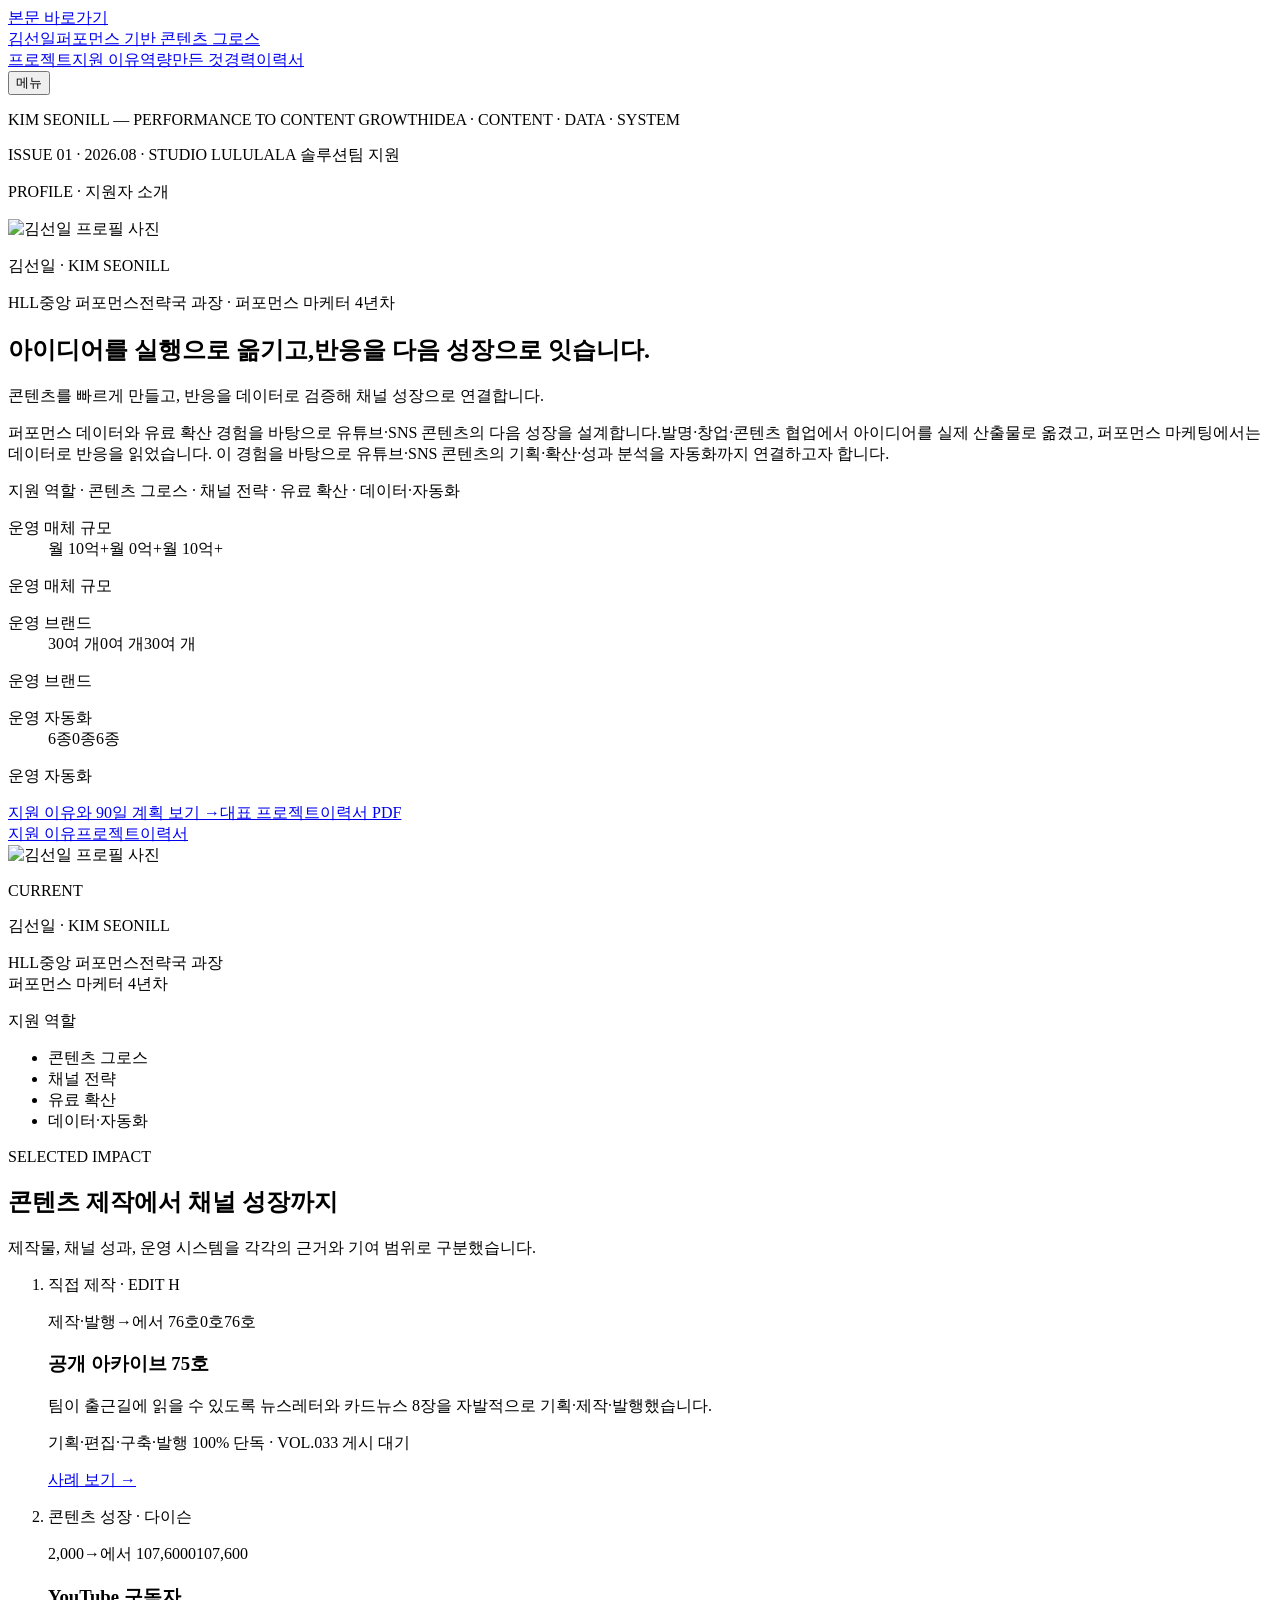
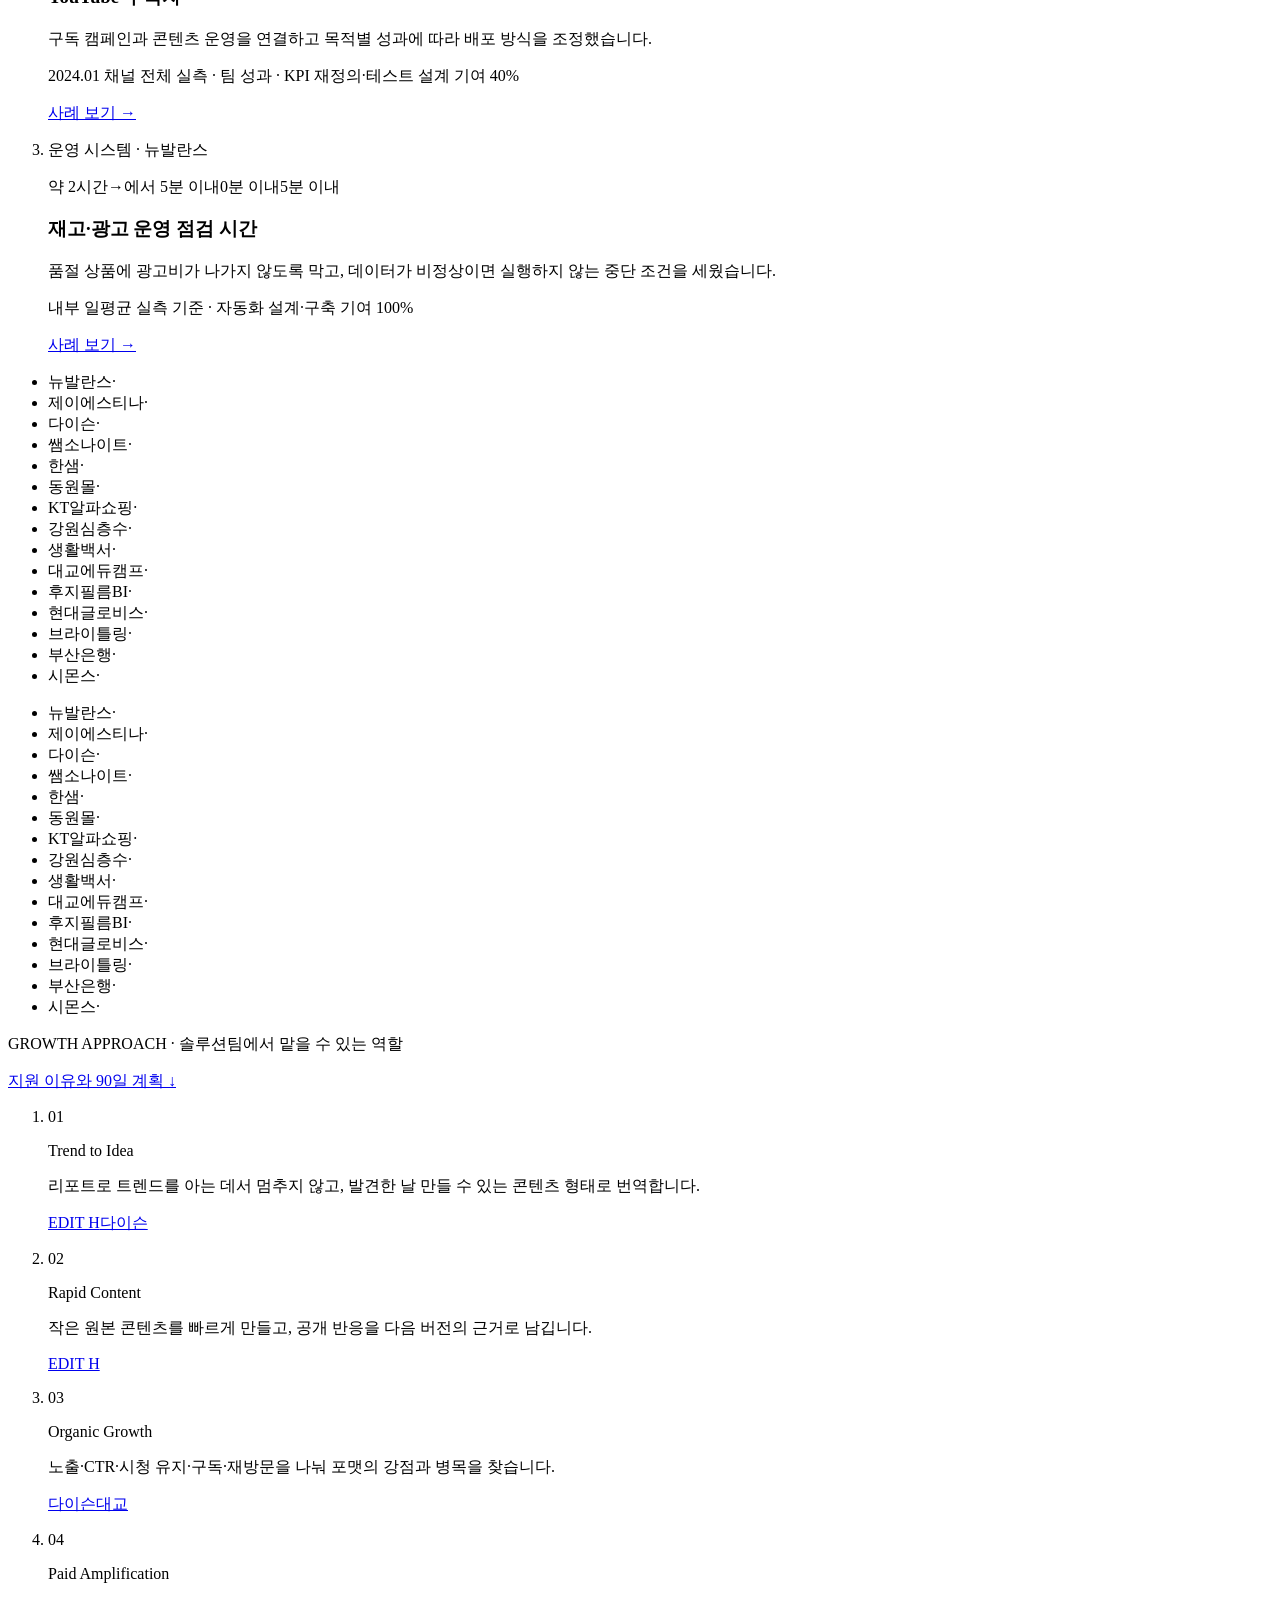
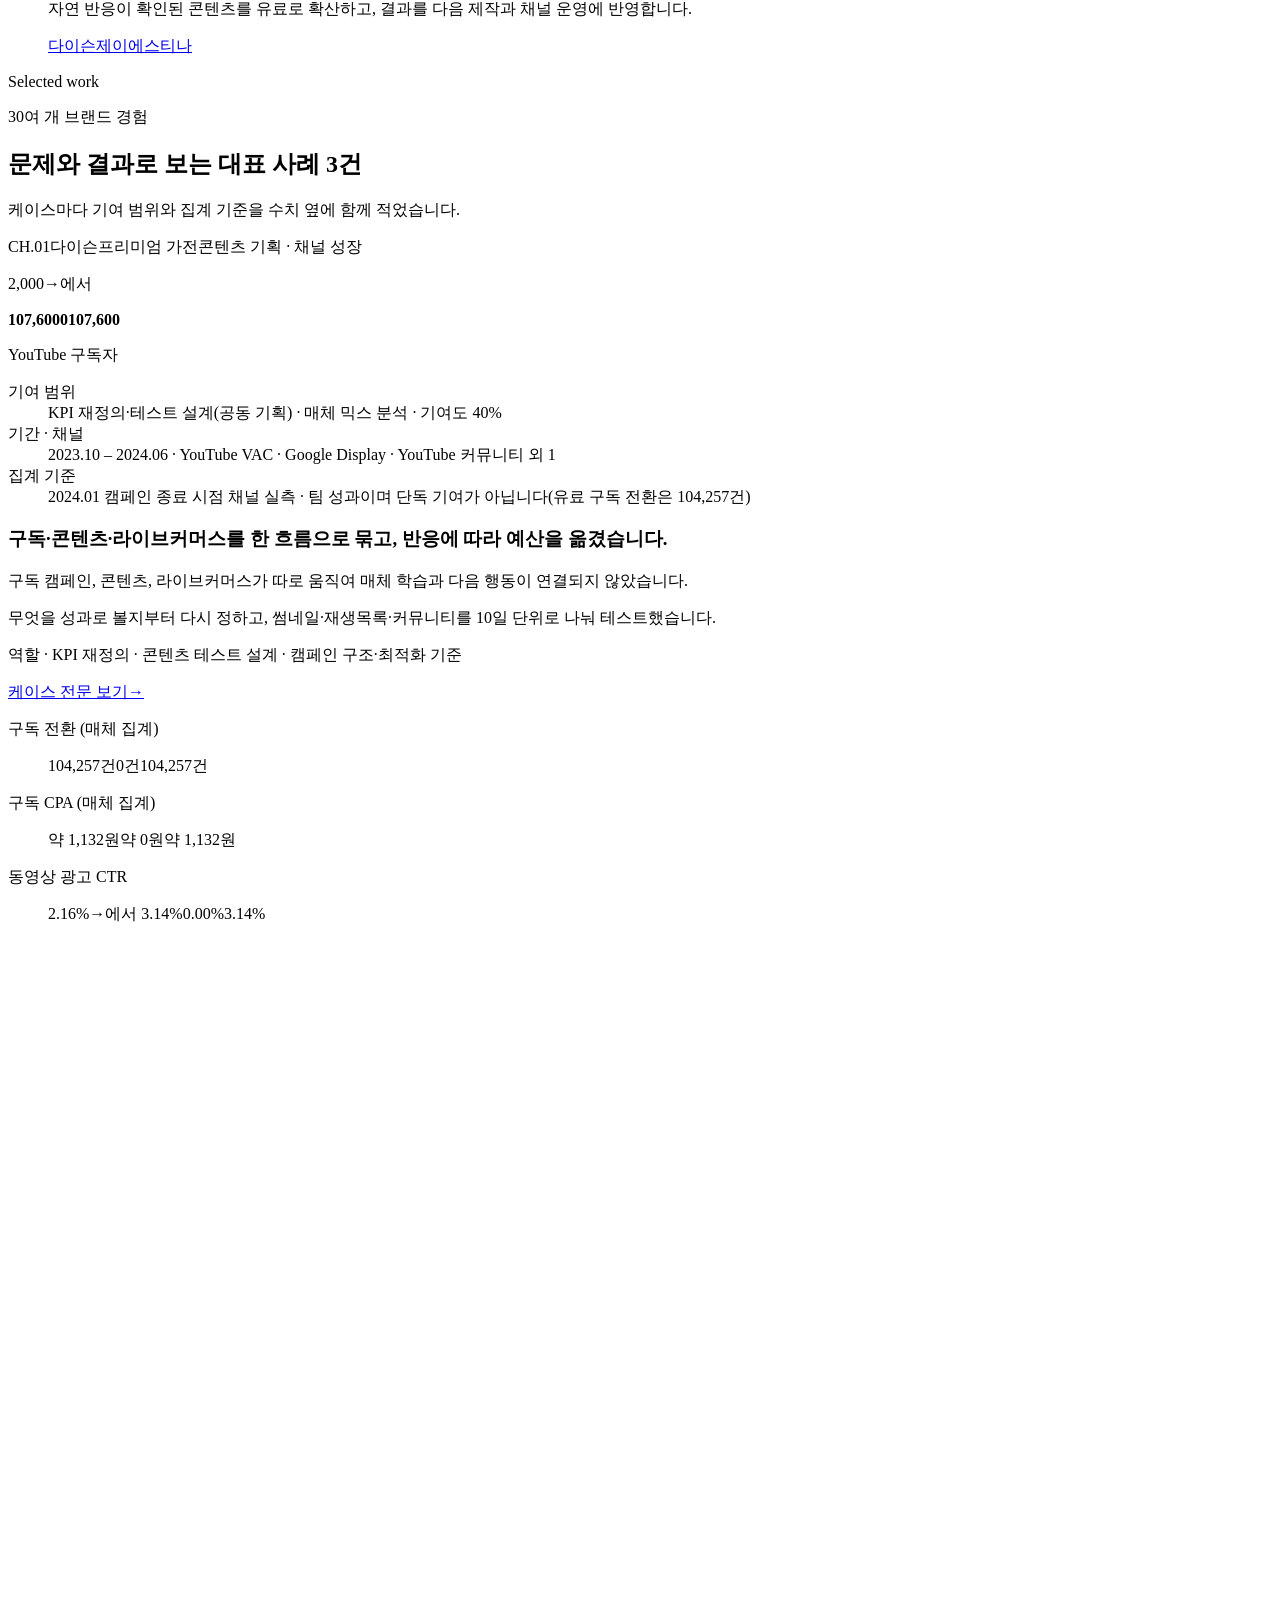
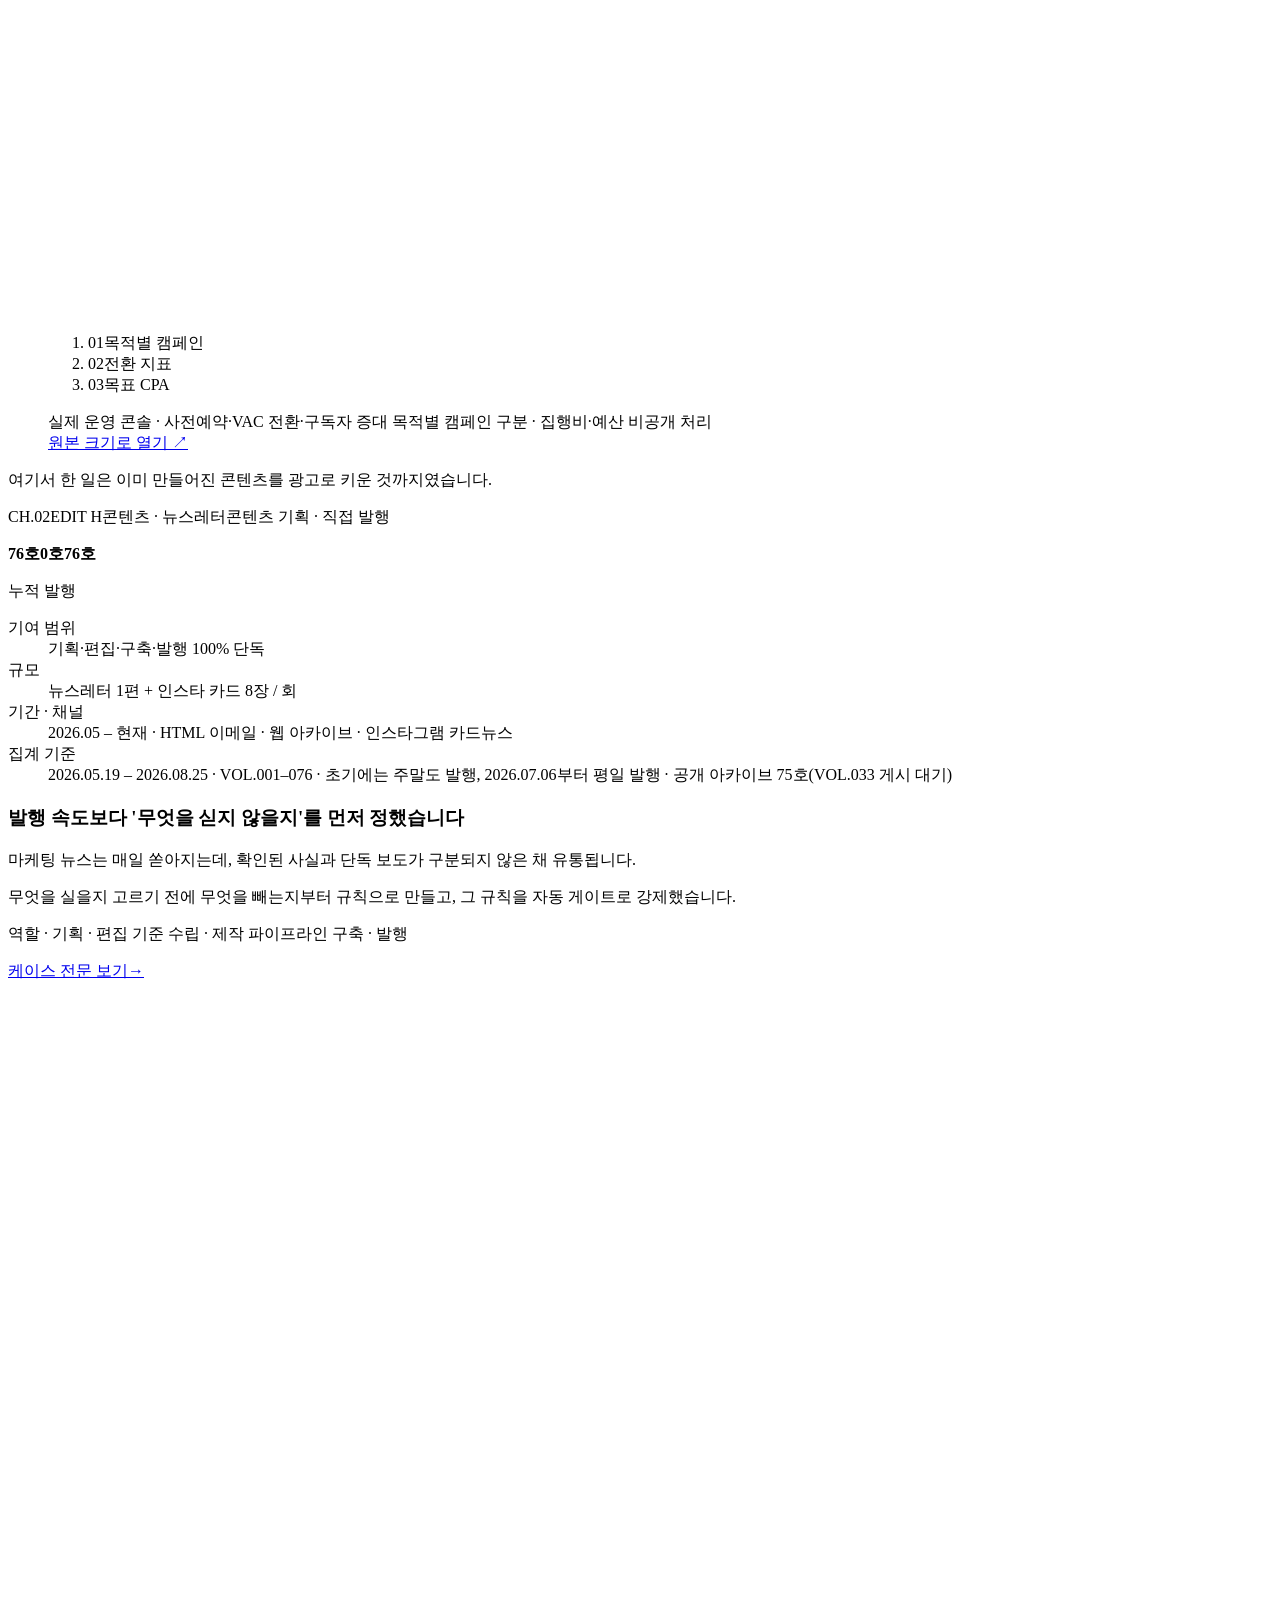
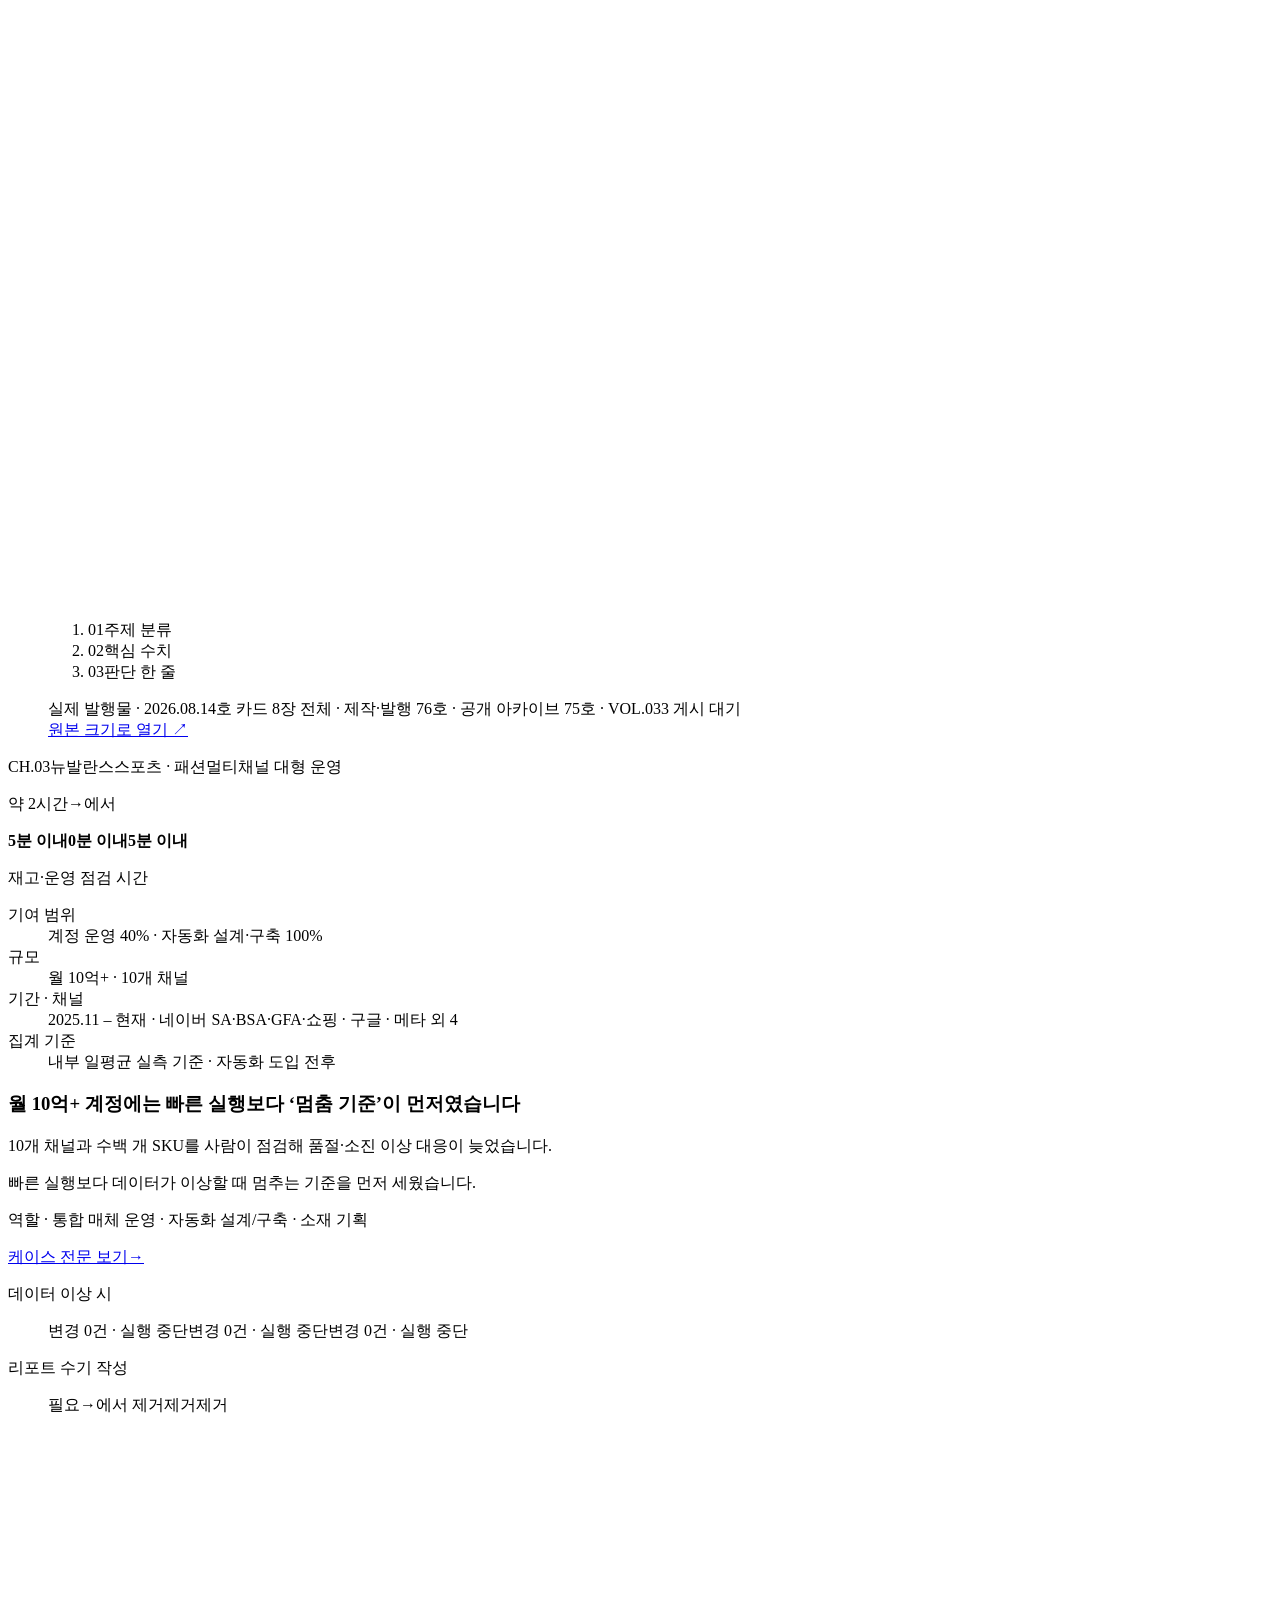
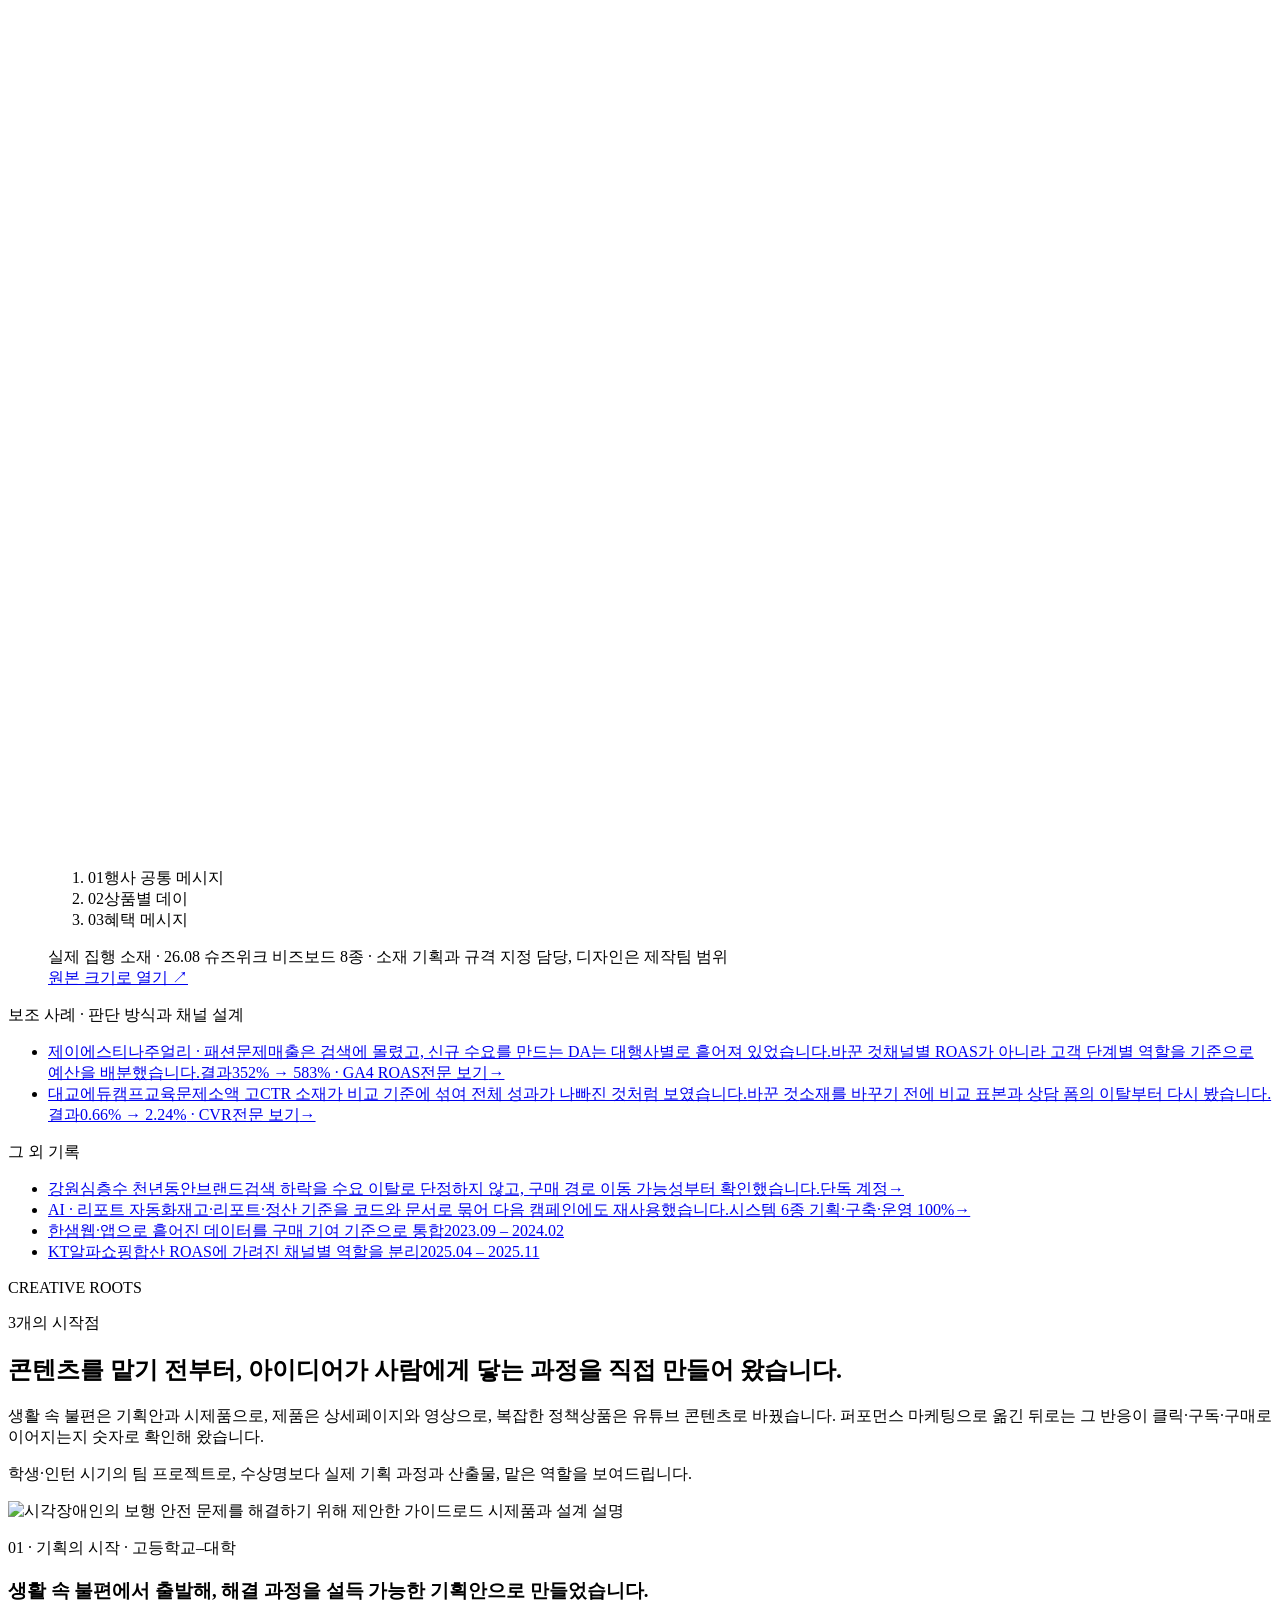
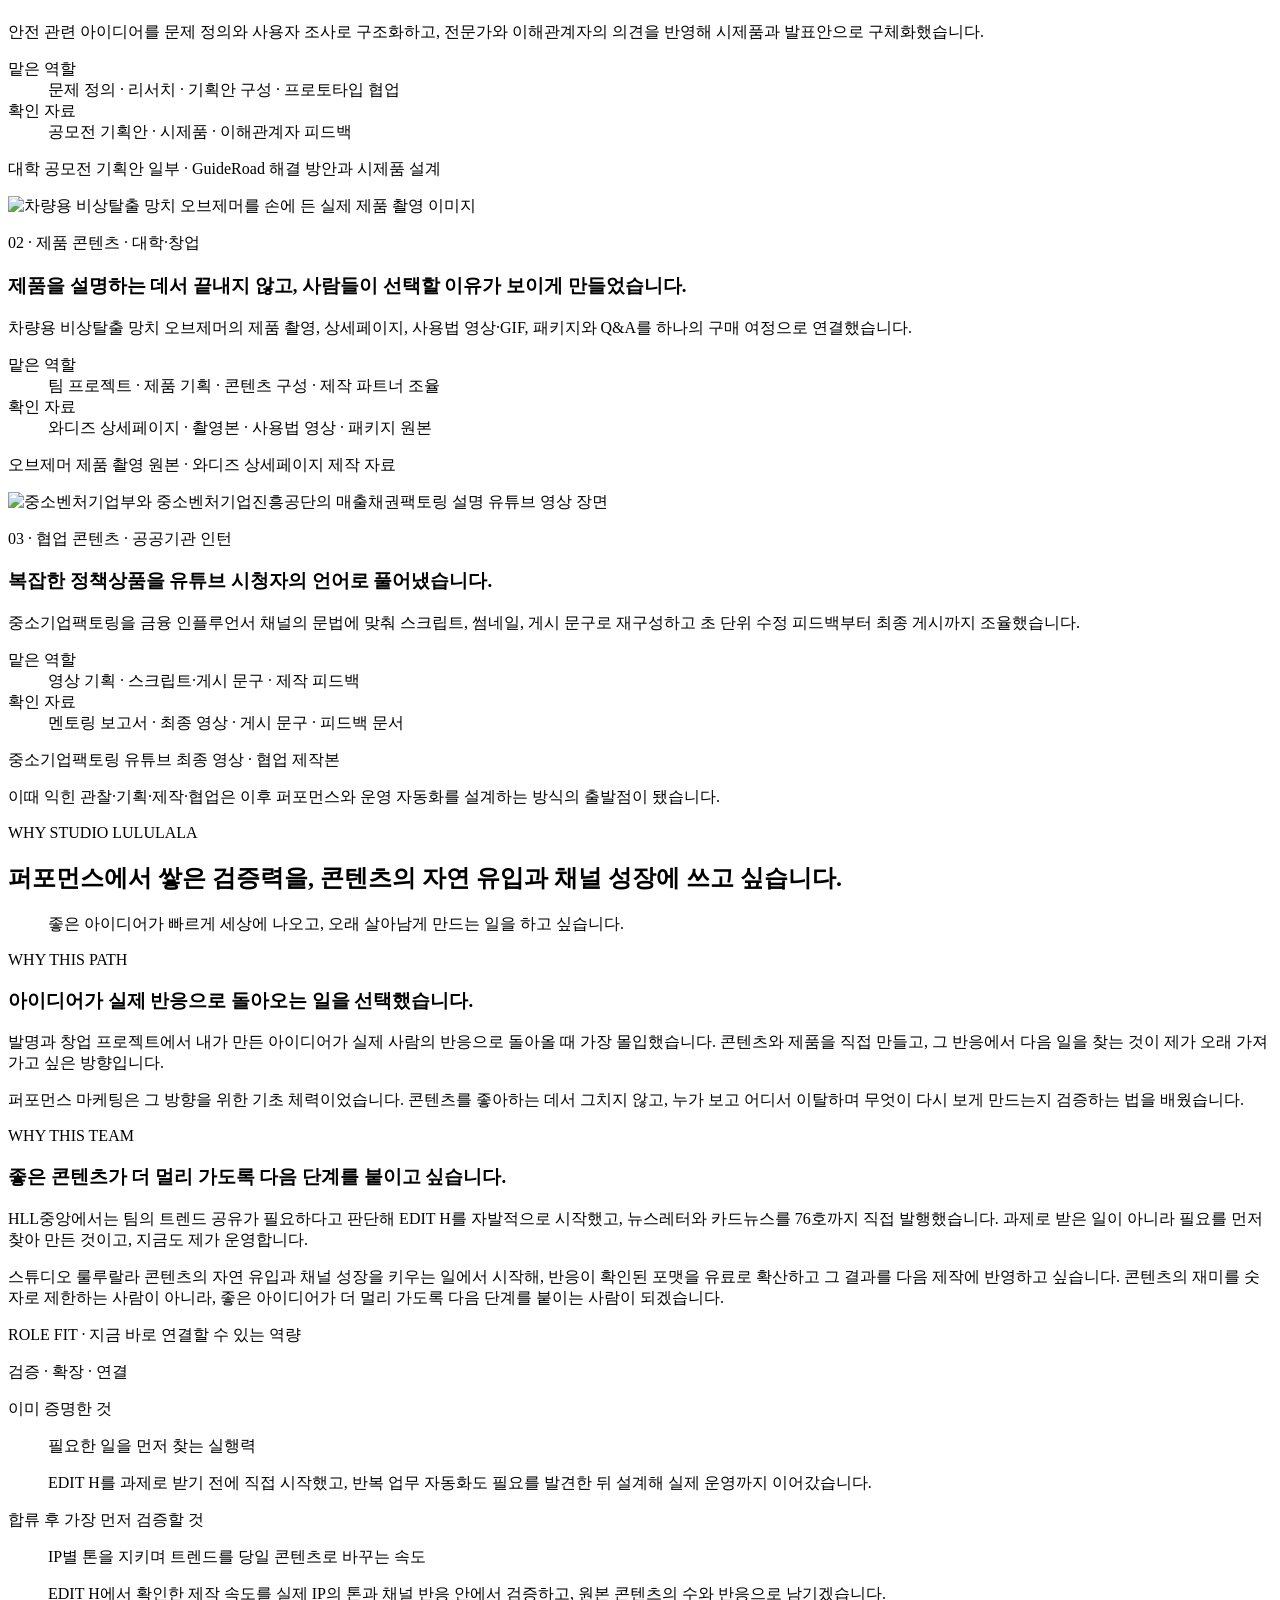
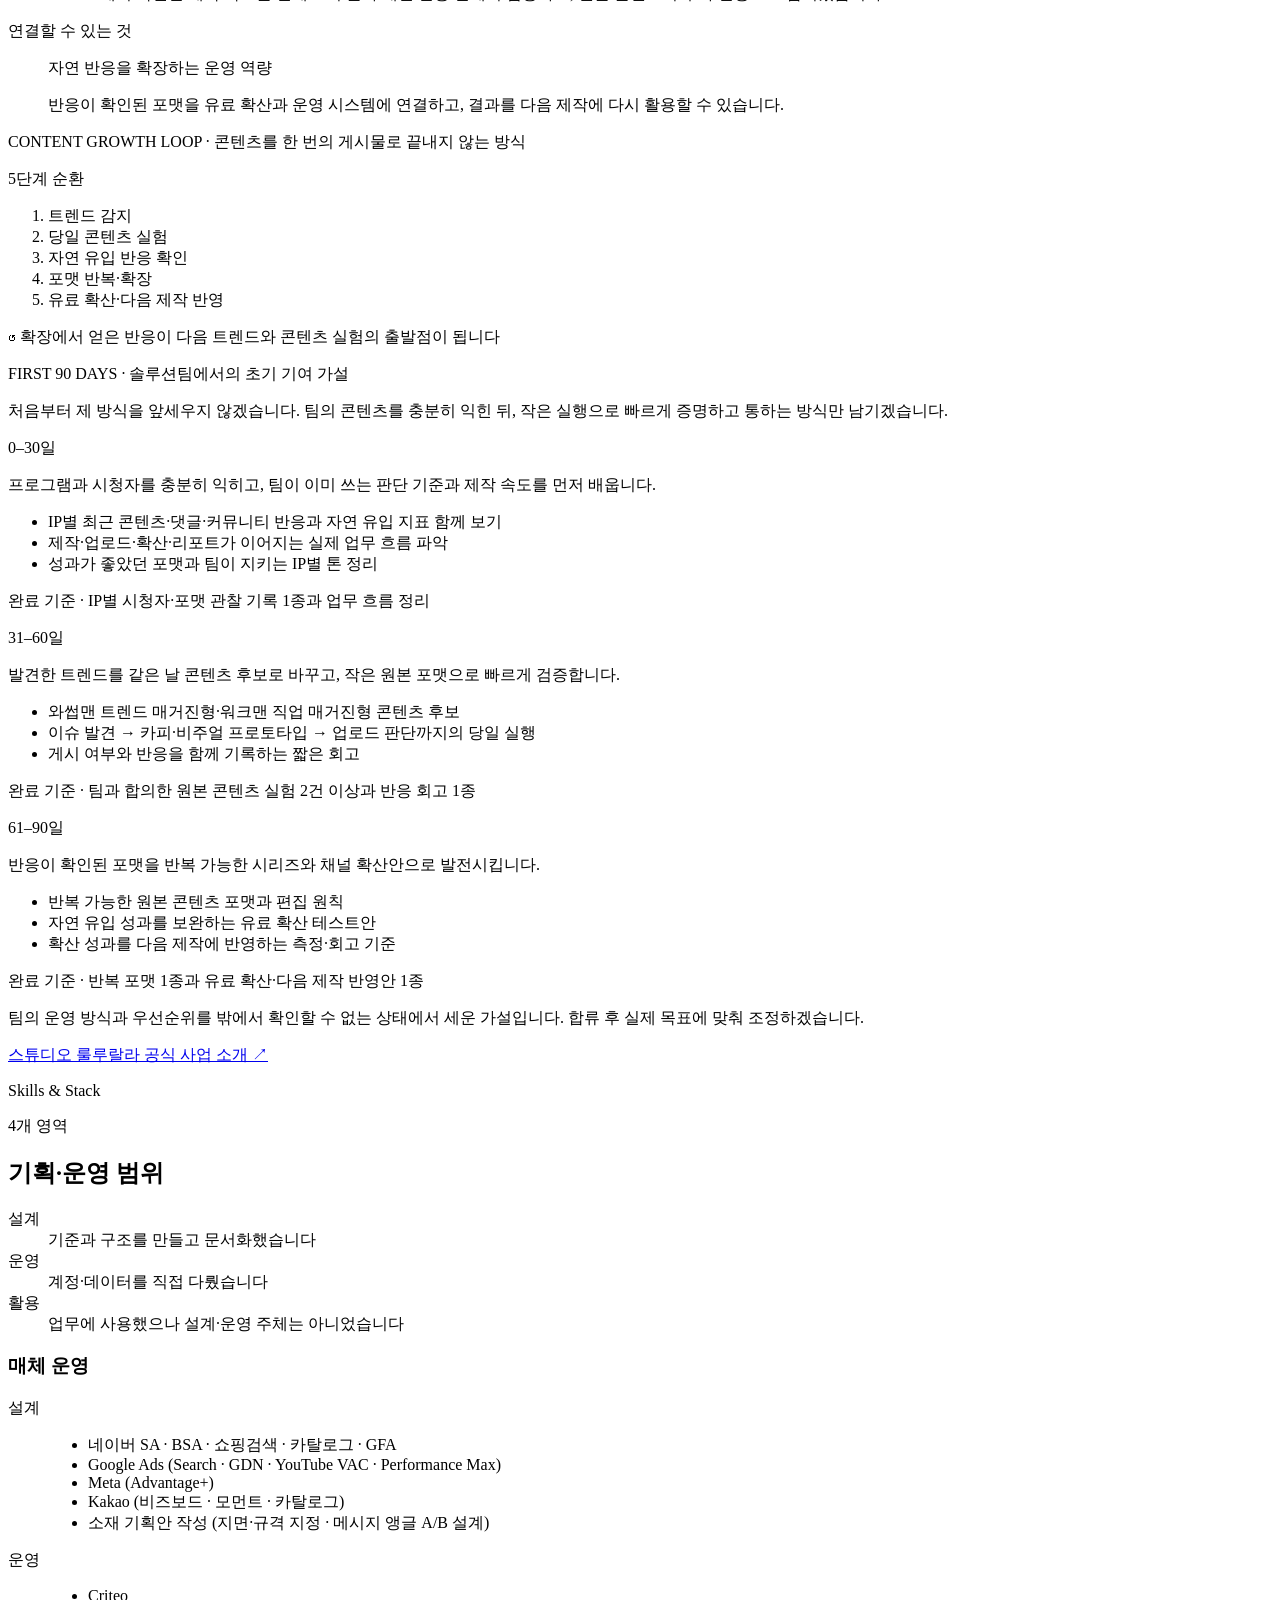
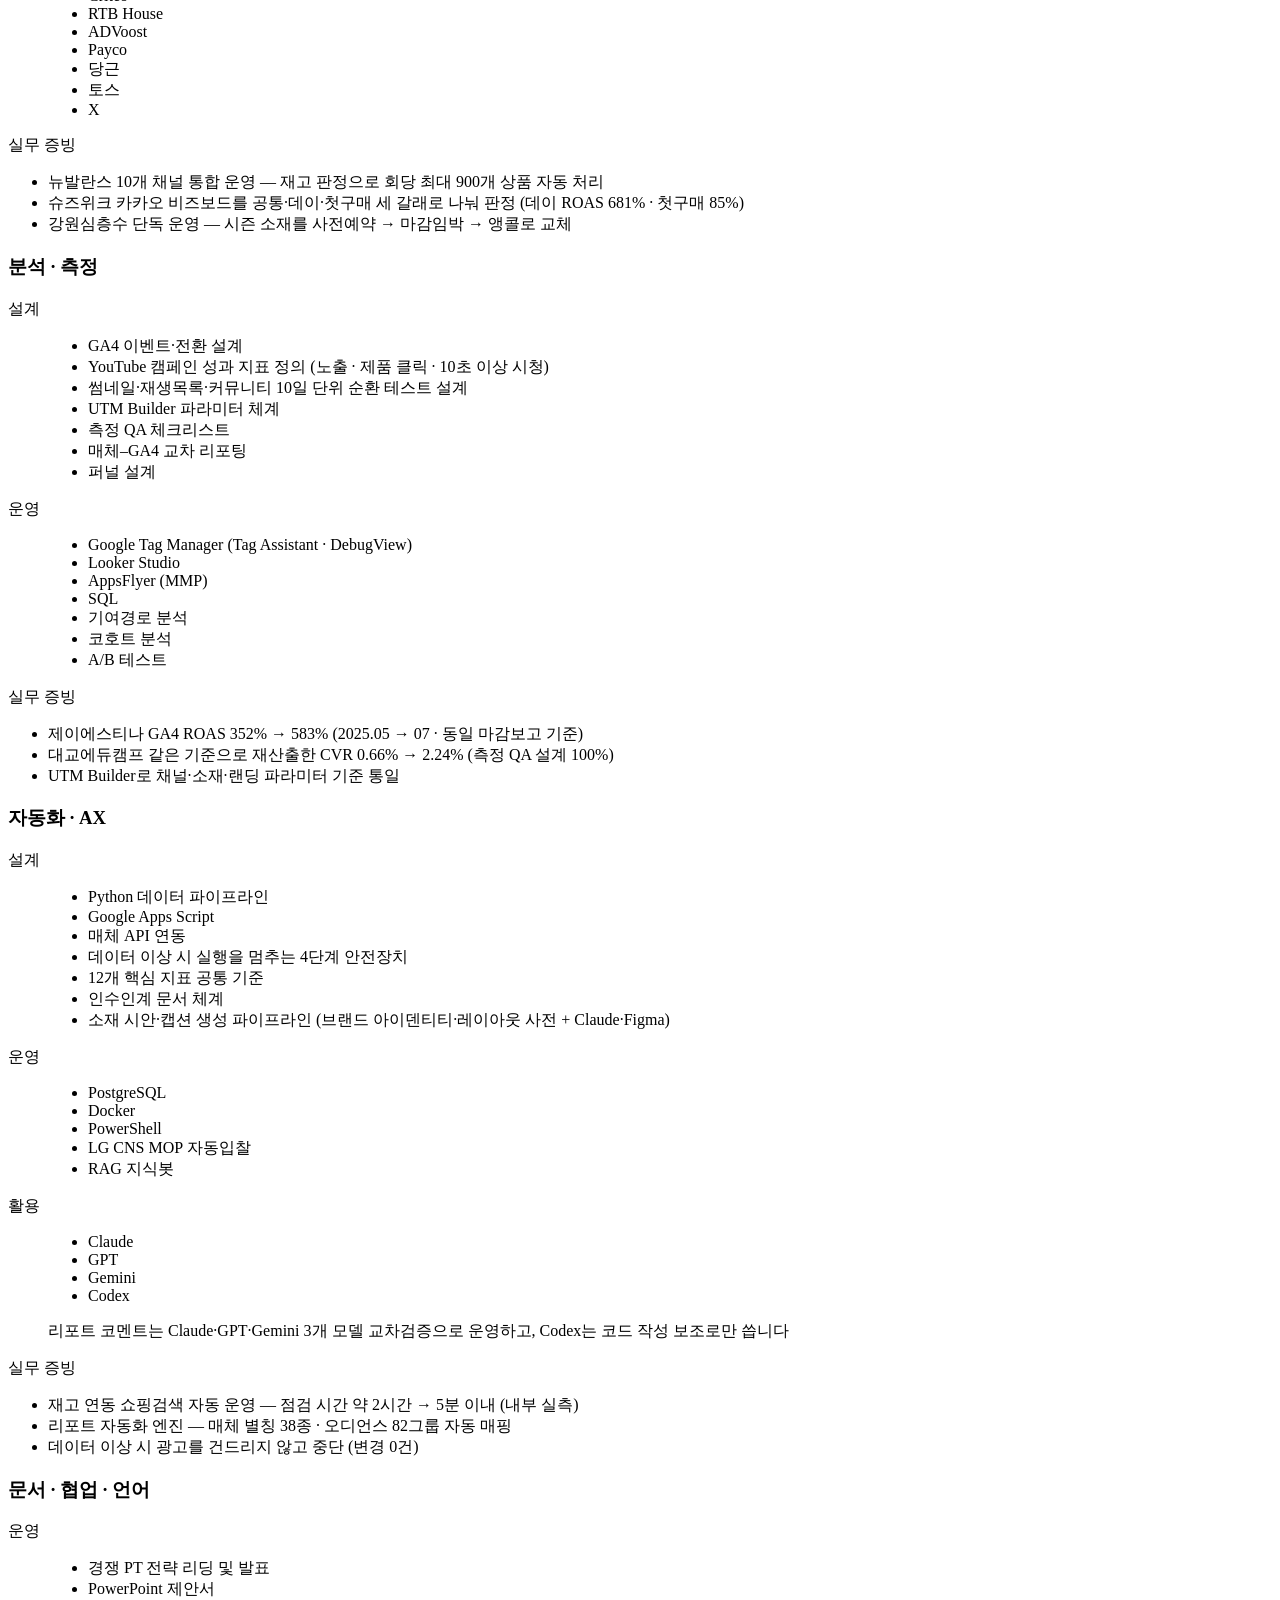
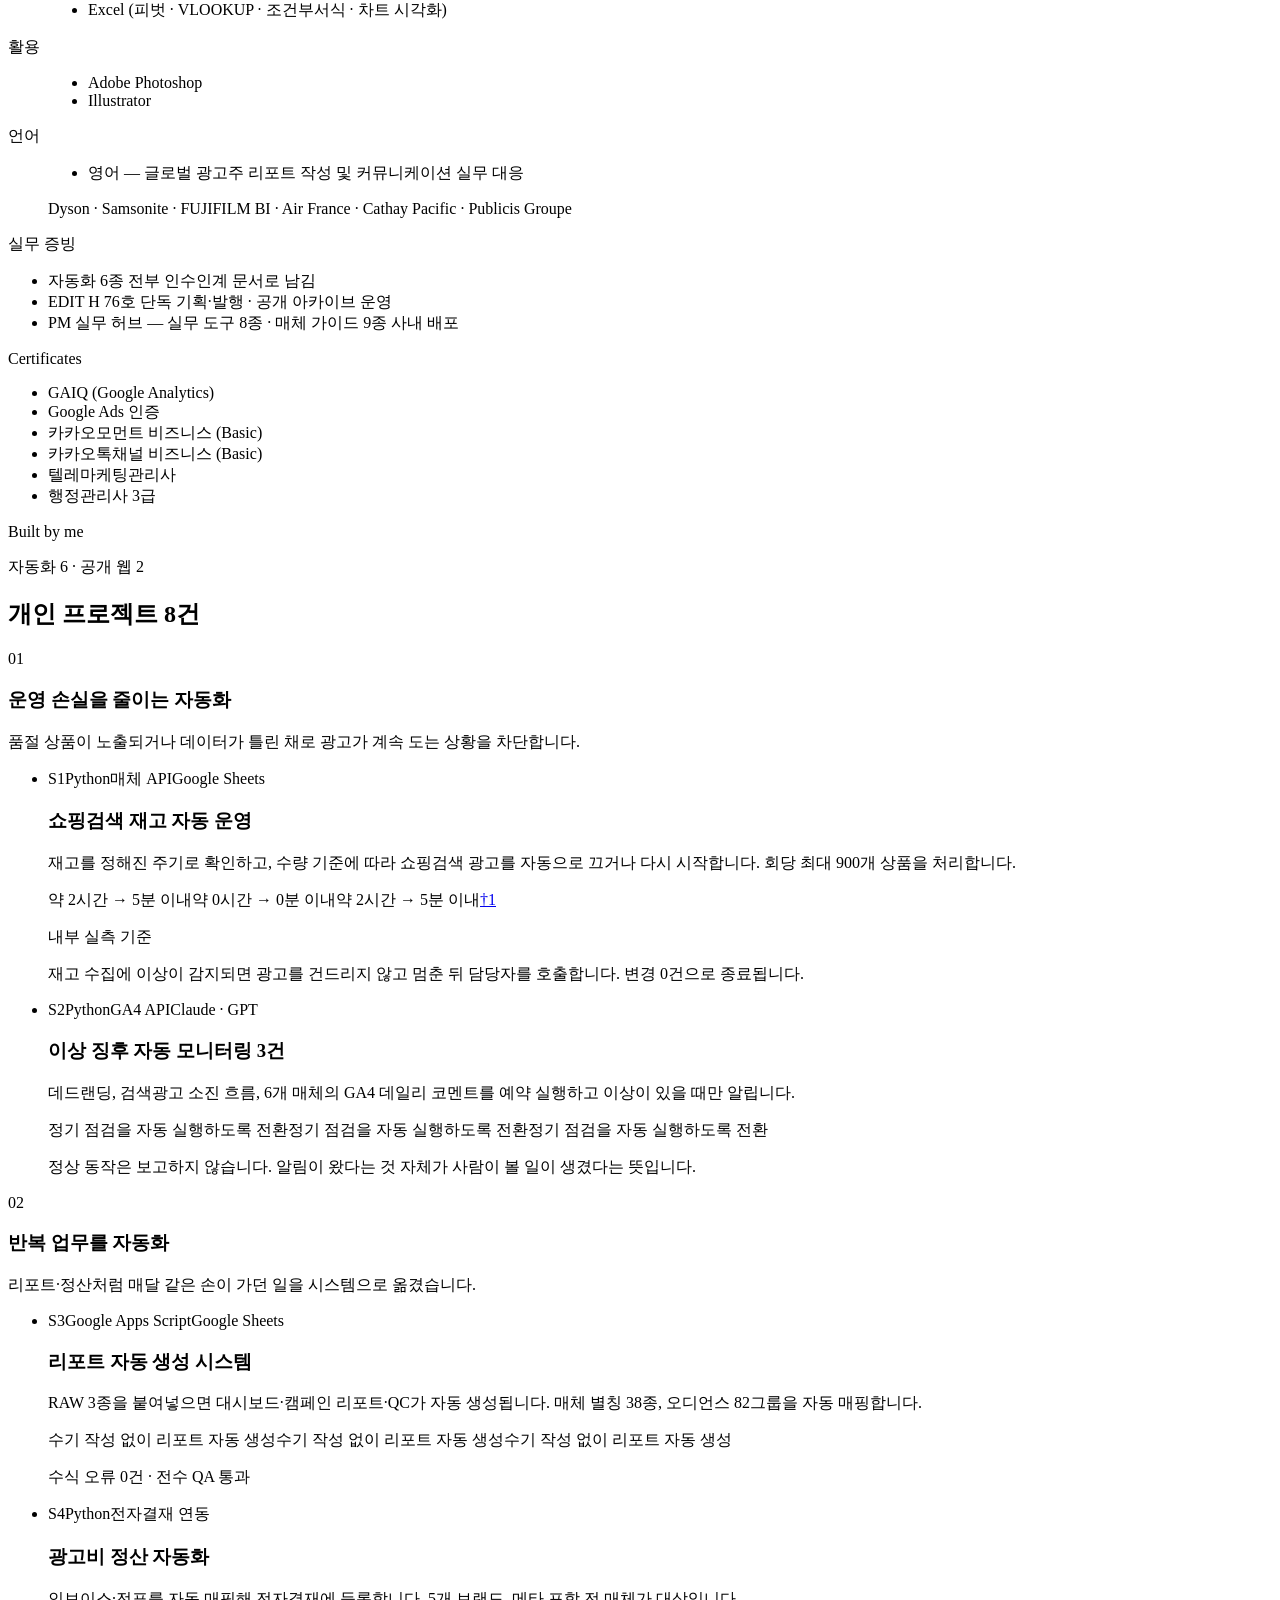
==== index.html @ 56157233 "Display completed career years" ====
<!DOCTYPE html><html lang="ko"><head><meta charSet="utf-8"/><meta name="viewport" content="width=device-width, initial-scale=1"/><link rel="preload" href="/kim-seonil-portfolio_HLL/fonts/Archivo-Var.woff2" as="font" crossorigin="" type="font/woff2"/><link rel="preload" href="/kim-seonil-portfolio_HLL/fonts/Pretendard-Regular.woff2" as="font" crossorigin="" type="font/woff2"/><link rel="preload" href="/kim-seonil-portfolio_HLL/fonts/Pretendard-SemiBold.woff2" as="font" crossorigin="" type="font/woff2"/><link rel="preload" href="/kim-seonil-portfolio_HLL/fonts/Pretendard-Bold.woff2" as="font" crossorigin="" type="font/woff2"/><link rel="preload" href="/kim-seonil-portfolio_HLL/fonts/JetBrainsMono-Var.woff2" as="font" crossorigin="" type="font/woff2"/><link rel="preload" href="/kim-seonil-portfolio_HLL/profile-kim-seonil.jpeg" as="image"/><link rel="stylesheet" href="/kim-seonil-portfolio_HLL/_next/static/chunks/1w77r4ot_k1st.css" data-precedence="next"/><link rel="preload" as="script" fetchPriority="low" href="/kim-seonil-portfolio_HLL/_next/static/chunks/310vm2bl3xxpt.js"/><script src="/kim-seonil-portfolio_HLL/_next/static/chunks/19mx3mg6lkumu.js" async=""></script><script src="/kim-seonil-portfolio_HLL/_next/static/chunks/08ttfj81-47mu.js" async=""></script><script src="/kim-seonil-portfolio_HLL/_next/static/chunks/3r66m07mbiwi3.js" async=""></script><script src="/kim-seonil-portfolio_HLL/_next/static/chunks/turbopack-1qwbqq8jj-1ph.js" async=""></script><script src="/kim-seonil-portfolio_HLL/_next/static/chunks/1zqvmyg3a02d-.js" async="" crossorigin=""></script><script src="/kim-seonil-portfolio_HLL/_next/static/chunks/177wswc0_kzxv.js" async="" crossorigin=""></script><script src="/kim-seonil-portfolio_HLL/_next/static/chunks/33jd8ej4ubzg8.js" async="" crossorigin=""></script><meta name="theme-color" content="#0b0d10"/><title>김선일 | 퍼포먼스 기반 콘텐츠 그로스 포트폴리오</title><meta name="description" content="유튜브·SNS 콘텐츠의 기획·확산·성과 분석을 퍼포먼스 데이터와 자동화로 연결해 온 김선일의 스튜디오 룰루랄라 솔루션팀 지원 포트폴리오입니다."/><meta name="author" content="김선일"/><meta name="robots" content="noindex, nofollow, noarchive, nosnippet"/><meta name="googlebot" content="noindex, nofollow, noarchive, nosnippet"/><meta property="og:title" content="김선일 | 퍼포먼스 기반 콘텐츠 그로스 포트폴리오"/><meta property="og:description" content="유튜브·SNS 콘텐츠의 기획·확산·성과 분석을 퍼포먼스 데이터와 자동화로 연결해 온 김선일의 스튜디오 룰루랄라 솔루션팀 지원 포트폴리오입니다."/><meta property="og:url" content="https://vetnam555-del.github.io/kim-seonil-portfolio_HLL/"/><meta property="og:site_name" content="KIM SEONILL Portfolio"/><meta property="og:locale" content="ko_KR"/><meta property="og:image" content="https://vetnam555-del.github.io/kim-seonil-portfolio_HLL/og-image.png"/><meta property="og:image:width" content="1200"/><meta property="og:image:height" content="630"/><meta property="og:image:alt" content="김선일 퍼포먼스 기반 콘텐츠 그로스 포트폴리오"/><meta property="og:type" content="website"/><meta name="twitter:card" content="summary_large_image"/><meta name="twitter:title" content="김선일 | 퍼포먼스 기반 콘텐츠 그로스 포트폴리오"/><meta name="twitter:description" content="유튜브·SNS 콘텐츠의 기획·확산·성과 분석을 퍼포먼스 데이터와 자동화로 연결해 온 김선일의 스튜디오 룰루랄라 솔루션팀 지원 포트폴리오입니다."/><meta name="twitter:image" content="https://vetnam555-del.github.io/kim-seonil-portfolio_HLL/og-image.png"/><meta name="twitter:image:alt" content="김선일 퍼포먼스 기반 콘텐츠 그로스 포트폴리오"/><meta name="twitter:image:width" content="1200"/><meta name="twitter:image:height" content="630"/><link rel="icon" href="/kim-seonil-portfolio_HLL/favicon.svg" type="image/svg+xml"/><link rel="icon" href="/kim-seonil-portfolio_HLL/favicon-32.png" sizes="32x32" type="image/png"/><link rel="apple-touch-icon" href="/kim-seonil-portfolio_HLL/apple-touch-icon.png" sizes="180x180"/><style>@font-face{font-family:"Pretendard";src:url("/kim-seonil-portfolio_HLL/fonts/Pretendard-Regular.woff2") format("woff2");font-weight:400;font-display:swap}@font-face{font-family:"Pretendard";src:url("/kim-seonil-portfolio_HLL/fonts/Pretendard-SemiBold.woff2") format("woff2");font-weight:600;font-display:swap}@font-face{font-family:"Pretendard";src:url("/kim-seonil-portfolio_HLL/fonts/Pretendard-Bold.woff2") format("woff2");font-weight:700;font-display:swap}@font-face{font-family:"Pretendard";src:url("/kim-seonil-portfolio_HLL/fonts/Pretendard-Black.woff2") format("woff2");font-weight:900;font-display:swap}@font-face{font-family:"Archivo";src:url("/kim-seonil-portfolio_HLL/fonts/Archivo-Var.woff2") format("woff2-variations");font-weight:100 900;font-stretch:62% 125%;font-display:swap}@font-face{font-family:"JetBrains Mono";src:url("/kim-seonil-portfolio_HLL/fonts/JetBrainsMono-Var.woff2") format("woff2-variations");font-weight:100 800;font-display:swap}</style><noscript><style>[style*="opacity:0"],[style*="opacity: 0"]{opacity:1!important;transform:none!important}.count-up-visual{display:none!important}.count-up-measure{visibility:visible!important}</style></noscript><script src="/kim-seonil-portfolio_HLL/_next/static/chunks/0cz1d0mv5g_q7.js" noModule=""></script></head><body><div hidden=""><!--$--><!--/$--></div><div class="scroll-progress" aria-hidden="true"></div><a href="#main" class="skip-link">본문 바로가기</a><header class="site-header fixed inset-x-0 top-0 z-50 bg-ink/92 backdrop-blur-md transition-colors border-b border-transparent"><div class="mx-auto flex h-[72px] w-full max-w-[1120px] items-center justify-between px-5 sm:px-8"><a class="-ml-2 inline-flex min-h-[44px] items-center px-2 font-mono text-mono font-bold tracking-[0.02em] text-on-ink" aria-label="김선일 포트폴리오 처음으로" href="/kim-seonil-portfolio_HLL/">김선일<span class="ml-2 hidden text-caption font-normal text-on-ink-2 sm:inline">퍼포먼스 기반 콘텐츠 그로스</span></a><nav class="hidden items-center gap-4 lg:flex" aria-label="주요 메뉴"><a class="inline-flex min-h-[44px] items-center text-small font-normal transition-colors text-on-ink-2 hover:text-on-ink" href="/kim-seonil-portfolio_HLL/#projects">프로젝트</a><a class="inline-flex min-h-[44px] items-center text-small font-normal transition-colors text-on-ink-2 hover:text-on-ink" href="/kim-seonil-portfolio_HLL/#why-studio">지원 이유</a><a class="inline-flex min-h-[44px] items-center text-small font-normal transition-colors text-on-ink-2 hover:text-on-ink" href="/kim-seonil-portfolio_HLL/#skills">역량</a><a class="inline-flex min-h-[44px] items-center text-small font-normal transition-colors text-on-ink-2 hover:text-on-ink" href="/kim-seonil-portfolio_HLL/#automation">만든 것</a><a class="inline-flex min-h-[44px] items-center text-small font-normal transition-colors text-on-ink-2 hover:text-on-ink" href="/kim-seonil-portfolio_HLL/#career">경력</a><a class="inline-flex min-h-[44px] items-center border border-rule-ink px-4 font-mono text-caption font-bold text-on-ink transition-colors hover:border-signal-ink hover:text-signal-ink" href="/kim-seonil-portfolio_HLL/resume/">이력서</a></nav><button type="button" class="inline-flex min-h-[44px] min-w-[44px] items-center justify-center border border-rule-ink px-3 font-mono text-caption font-bold text-on-ink transition-colors lg:hidden" aria-expanded="false" aria-controls="mobile-nav">메뉴</button></div><nav id="mobile-nav" hidden="" class="border-t border-rule-ink bg-ink px-5 pb-5 lg:hidden" aria-label="주요 메뉴"><a class="flex min-h-[52px] items-center border-b border-rule-ink-2 text-body font-normal text-on-ink" href="/kim-seonil-portfolio_HLL/#projects">프로젝트</a><a class="flex min-h-[52px] items-center border-b border-rule-ink-2 text-body font-normal text-on-ink" href="/kim-seonil-portfolio_HLL/#why-studio">지원 이유</a><a class="flex min-h-[52px] items-center border-b border-rule-ink-2 text-body font-normal text-on-ink" href="/kim-seonil-portfolio_HLL/#skills">역량</a><a class="flex min-h-[52px] items-center border-b border-rule-ink-2 text-body font-normal text-on-ink" href="/kim-seonil-portfolio_HLL/#automation">만든 것</a><a class="flex min-h-[52px] items-center border-b border-rule-ink-2 text-body font-normal text-on-ink" href="/kim-seonil-portfolio_HLL/#career">경력</a><div class="mt-4 grid gap-2 grid-cols-1"><a class="flex min-h-[52px] items-center justify-center bg-on-ink px-3 text-body font-bold text-ink" href="/kim-seonil-portfolio_HLL/resume/">이력서</a></div></nav><div data-testid="scroll-progress" class="absolute inset-x-0 bottom-0 h-[2px] origin-left bg-signal-ink motion-reduce:hidden" style="transform:scaleX(0)" aria-hidden="true"></div></header><main id="main"><section id="hero" class="on-ink bg-ink text-on-ink"><div class="mx-auto w-full max-w-[1240px] px-5 sm:px-10 "><div class="hero-enter flex flex-wrap items-baseline justify-between gap-x-6 gap-y-1 border-t-2 border-rule-ink pt-[72px] font-mono text-[0.6875rem] font-bold sm:pt-[88px]" style="--hero-delay:30ms"><p class="flex flex-wrap items-baseline gap-x-3 gap-y-0.5 tracking-[0.12em] text-on-ink uppercase"><span>KIM SEONILL — PERFORMANCE TO CONTENT GROWTH</span><span class="hidden font-normal tracking-[0.08em] text-on-ink-2 sm:inline">IDEA · CONTENT · DATA · SYSTEM</span></p><p class="hidden tracking-normal text-on-ink-2 sm:block">ISSUE 01 · 2026.08 · STUDIO LULULALA 솔루션팀 지원</p></div><div class="grid grid-cols-1 gap-x-12 gap-y-10 pb-8 pt-6 sm:pb-10 sm:pt-10 lg:grid-cols-12 lg:pb-12 lg:pt-12"><div class="lg:col-span-8"><p class="hero-enter font-mono text-mono font-bold tracking-[0.08em] text-limit-ink" style="--hero-delay:100ms">PROFILE · 지원자 소개</p><div class="hero-enter mt-5 flex items-center gap-3 border-y border-rule-ink-2 py-3 lg:hidden" style="--hero-delay:150ms"><img src="/kim-seonil-portfolio_HLL/profile-kim-seonil.jpeg" alt="김선일 프로필 사진" width="52" height="66" class="h-[66px] w-[52px] shrink-0 border border-rule-ink object-cover object-top"/><div><p class="text-small font-bold text-on-ink">김선일<!-- --> · <!-- -->KIM SEONILL</p><p class="mt-1 text-caption leading-[1.55] text-on-ink-2">HLL중앙 퍼포먼스전략국 과장 · 퍼포먼스 마케터 <!-- -->4<!-- -->년차</p></div></div><h1 class="mt-6 max-w-[15ch] text-[2.25rem] leading-[1.08] font-black tracking-normal text-on-ink sm:text-[3.5rem] lg:mt-5 lg:text-[3.75rem]"><span class="hero-title-line block" style="--hero-delay:170ms">아이디어를 실행으로 옮기고,</span><span class="hero-title-line block" style="--hero-delay:260ms">반응을 다음 성장으로 잇습니다.</span></h1><p class="hero-enter mt-6 max-w-[45rem] border-l-2 border-limit-ink pl-4 text-small leading-[1.65] font-bold text-on-ink sm:text-[1.0625rem]" style="--hero-delay:390ms">콘텐츠를 빠르게 만들고, 반응을 데이터로 검증해 채널 성장으로 연결합니다.</p><p class="hero-enter mt-5 max-w-[44rem] text-small leading-[1.8] text-on-ink-2 sm:text-body sm:leading-[1.7]" style="--hero-delay:460ms"><span class="sm:hidden">퍼포먼스 데이터와 유료 확산 경험을 바탕으로 유튜브·SNS 콘텐츠의 다음 성장을 설계합니다.</span><span class="hidden sm:inline">발명·창업·콘텐츠 협업에서 아이디어를 실제 산출물로 옮겼고, 퍼포먼스 마케팅에서는 데이터로 반응을 읽었습니다. 이 경험을 바탕으로 유튜브·SNS 콘텐츠의 기획·확산·성과 분석을 자동화까지 연결하고자 합니다.</span></p><p class="hero-enter mt-4 font-mono text-mono leading-[1.7] text-on-ink-2 lg:hidden" style="--hero-delay:510ms"><span class="font-bold text-limit-ink">지원 역할</span> · <!-- -->콘텐츠 그로스 · 채널 전략 · 유료 확산 · 데이터·자동화</p><dl class="mt-7 grid max-w-[34rem] grid-cols-2 gap-x-5 gap-y-5 border-t border-rule-ink-2 pt-5 sm:grid-cols-3 sm:gap-y-0"><div class="hero-fact min-w-0 " style="--hero-delay:540ms"><dt class="sr-only">운영 매체 규모</dt><dd class="text-[1.375rem] leading-[1.1] font-bold tabular-nums whitespace-nowrap text-on-ink sm:text-metric-sm"><span class="count-up" data-count-up="월 10억+" data-count-up-state="idle"><span class="count-up-measure" aria-hidden="true">월 10억+</span><span class="count-up-visual" data-count-up-visual="true" aria-hidden="true">월 0억+</span><span class="sr-only">월 10억+</span></span></dd><p aria-hidden="true" class="mt-1.5 text-caption leading-[1.45] text-on-ink-2">운영 매체 규모</p></div><div class="hero-fact min-w-0 " style="--hero-delay:610ms"><dt class="sr-only">운영 브랜드</dt><dd class="text-[1.375rem] leading-[1.1] font-bold tabular-nums whitespace-nowrap text-on-ink sm:text-metric-sm"><span class="count-up" data-count-up="30여 개" data-count-up-state="idle"><span class="count-up-measure" aria-hidden="true">30여 개</span><span class="count-up-visual" data-count-up-visual="true" aria-hidden="true">0여 개</span><span class="sr-only">30여 개</span></span></dd><p aria-hidden="true" class="mt-1.5 text-caption leading-[1.45] text-on-ink-2">운영 브랜드</p></div><div class="hero-fact min-w-0 col-span-2 sm:col-span-1" style="--hero-delay:680ms"><dt class="sr-only">운영 자동화</dt><dd class="text-[1.375rem] leading-[1.1] font-bold tabular-nums whitespace-nowrap text-on-ink sm:text-metric-sm"><span class="count-up" data-count-up="6종" data-count-up-state="idle"><span class="count-up-measure" aria-hidden="true">6종</span><span class="count-up-visual" data-count-up-visual="true" aria-hidden="true">0종</span><span class="sr-only">6종</span></span></dd><p aria-hidden="true" class="mt-1.5 text-caption leading-[1.45] text-on-ink-2">운영 자동화</p></div></dl><div class="hero-enter mt-6 hidden flex-wrap gap-3 sm:flex" style="--hero-delay:760ms"><a class="inline-flex min-h-[48px] items-center justify-center px-6 font-mono text-[0.8125rem] font-bold tracking-[0.02em] transition-colors duration-150 ease-out motion-reduce:transition-none bg-on-ink text-ink hover:bg-signal-ink hover:text-ink " href="#why-studio">지원 이유와 90일 계획 보기 →</a><a class="inline-flex min-h-[48px] items-center justify-center px-6 font-mono text-[0.8125rem] font-bold tracking-[0.02em] transition-colors duration-150 ease-out motion-reduce:transition-none border border-rule-ink bg-transparent text-on-ink hover:border-signal-ink hover:text-signal-ink " href="#projects">대표 프로젝트</a><a href="/kim-seonil-portfolio_HLL/kim-seonil-resume-public.pdf" download="" class="inline-flex min-h-[44px] items-center font-mono text-small font-bold text-on-ink underline underline-offset-4 hover:text-signal-ink">이력서 PDF</a></div><nav class="mt-6 grid grid-cols-2 gap-2 sm:hidden" aria-label="포트폴리오 바로가기"><a href="#why-studio" class="col-span-2 inline-flex min-h-[44px] items-center justify-center bg-on-ink px-3 font-mono text-mono font-bold text-ink">지원 이유</a><a href="#projects" class="inline-flex min-h-[44px] min-w-0 items-center justify-center border border-rule-ink px-3 font-mono text-mono font-bold text-on-ink">프로젝트</a><a href="/kim-seonil-portfolio_HLL/kim-seonil-resume-public.pdf" download="" class="inline-flex min-h-[44px] min-w-0 items-center justify-center border border-rule-ink px-3 font-mono text-mono font-bold text-on-ink">이력서</a></nav></div><aside class="hero-enter hero-enter-side hidden border-t border-rule-ink-2 pt-5 lg:col-span-4 lg:block lg:border-l lg:border-t-0 lg:pl-8 lg:pt-0" style="--hero-delay:250ms"><div class="flex items-start gap-4"><img src="/kim-seonil-portfolio_HLL/profile-kim-seonil.jpeg" alt="김선일 프로필 사진" width="88" height="112" class="h-[112px] w-[88px] shrink-0 border border-rule-ink object-cover object-top"/><div><p class="font-mono text-mono font-bold text-limit-ink">CURRENT</p><p class="mt-2 text-small font-bold text-on-ink">김선일<!-- --> · <!-- -->KIM SEONILL</p><p class="mt-1 text-caption leading-[1.6] text-on-ink-2">HLL중앙 퍼포먼스전략국 과장<br/>퍼포먼스 마케터 <!-- -->4<!-- -->년차</p></div></div><div class="mt-7 border-t border-rule-ink-2 pt-5"><p class="font-mono text-mono font-bold text-limit-ink">지원 역할</p><ul class="mt-3 flex flex-wrap gap-x-3 gap-y-2"><li class="text-caption text-on-ink-2">콘텐츠 그로스</li><li class="text-caption text-on-ink-2">채널 전략</li><li class="text-caption text-on-ink-2">유료 확산</li><li class="text-caption text-on-ink-2">데이터·자동화</li></ul></div></aside></div></div></section><section id="impact" class="scroll-mt-[80px] border-y border-rule bg-panel text-on-ink"><div class="mx-auto w-full max-w-[1240px] px-5 sm:px-10 "><div class="py-12 md:py-16"><div class="flex flex-wrap items-end justify-between gap-x-8 gap-y-3" data-enter="true"><div><p class="font-mono text-mono font-bold tracking-[0.08em] text-limit-ink">SELECTED IMPACT</p><h2 class="mt-3 text-[2rem] leading-[1.15] font-black tracking-normal text-on-ink sm:text-[2.75rem]">콘텐츠 제작에서 채널 성장까지</h2></div><p class="max-w-[34rem] text-caption leading-[1.7] text-on-ink-2">제작물, 채널 성과, 운영 시스템을 각각의 근거와 기여 범위로 구분했습니다.</p></div><ol class="mt-10 grid grid-cols-1 gap-y-9 border-t border-rule-ink-2 pt-8 lg:grid-cols-3 lg:gap-x-9"><li data-enter=""><p class="font-mono text-mono font-bold text-limit-ink">직접 제작<!-- --> · <!-- -->EDIT H</p><p class="mt-4 flex flex-wrap items-end gap-x-3 gap-y-1" data-enter="wipe" style="--enter-delay:140ms"><span class="figure text-[1.25rem] leading-none text-on-ink-2">제작·발행</span><span class="pb-0.5 font-mono text-on-ink-2" aria-hidden="true">→</span><span class="sr-only">에서 </span><span class="figure text-[2.75rem] leading-none text-on-ink sm:text-[3.25rem]"><span class="count-up" data-count-up="76호" data-count-up-state="idle"><span class="count-up-measure" aria-hidden="true">76호</span><span class="count-up-visual" data-count-up-visual="true" aria-hidden="true">0호</span><span class="sr-only">76호</span></span></span></p><h3 class="mt-3 text-h3 text-on-ink">공개 아카이브 75호</h3><p class="mt-3 text-small leading-[1.7] text-on-ink-2">팀이 출근길에 읽을 수 있도록 뉴스레터와 카드뉴스 8장을 자발적으로 기획·제작·발행했습니다.</p><p class="mt-3 font-mono text-mono leading-[1.6] text-on-ink-2">기획·편집·구축·발행 100% 단독 · VOL.033 게시 대기</p><a href="#case-edith" class="group mt-4 inline-flex min-h-[44px] items-center gap-2 font-mono text-mono font-bold text-limit-ink underline underline-offset-4 hover:text-signal-ink">사례 보기 <span class="nudge" aria-hidden="true">→</span></a></li><li class="lg:border-l lg:border-rule-ink-2 lg:pl-9" data-enter="" style="--enter-delay:90ms"><p class="font-mono text-mono font-bold text-limit-ink">콘텐츠 성장<!-- --> · <!-- -->다이슨</p><p class="mt-4 flex flex-wrap items-end gap-x-3 gap-y-1" data-enter="wipe" style="--enter-delay:230ms"><span class="figure text-[1.25rem] leading-none text-on-ink-2">2,000</span><span class="pb-0.5 font-mono text-on-ink-2" aria-hidden="true">→</span><span class="sr-only">에서 </span><span class="figure text-[2.75rem] leading-none text-on-ink sm:text-[3.25rem]"><span class="count-up" data-count-up="107,600" data-count-up-state="idle"><span class="count-up-measure" aria-hidden="true">107,600</span><span class="count-up-visual" data-count-up-visual="true" aria-hidden="true">0</span><span class="sr-only">107,600</span></span></span></p><h3 class="mt-3 text-h3 text-on-ink">YouTube 구독자</h3><p class="mt-3 text-small leading-[1.7] text-on-ink-2">구독 캠페인과 콘텐츠 운영을 연결하고 목적별 성과에 따라 배포 방식을 조정했습니다.</p><p class="mt-3 font-mono text-mono leading-[1.6] text-on-ink-2">2024.01 채널 전체 실측 · 팀 성과 · KPI 재정의·테스트 설계 기여 40%</p><a href="#case-dyson" class="group mt-4 inline-flex min-h-[44px] items-center gap-2 font-mono text-mono font-bold text-limit-ink underline underline-offset-4 hover:text-signal-ink">사례 보기 <span class="nudge" aria-hidden="true">→</span></a></li><li class="lg:border-l lg:border-rule-ink-2 lg:pl-9" data-enter="" style="--enter-delay:180ms"><p class="font-mono text-mono font-bold text-limit-ink">운영 시스템<!-- --> · <!-- -->뉴발란스</p><p class="mt-4 flex flex-wrap items-end gap-x-3 gap-y-1" data-enter="wipe" style="--enter-delay:320ms"><span class="figure text-[1.25rem] leading-none text-on-ink-2">약 2시간</span><span class="pb-0.5 font-mono text-on-ink-2" aria-hidden="true">→</span><span class="sr-only">에서 </span><span class="figure text-[2.75rem] leading-none text-on-ink sm:text-[3.25rem]"><span class="count-up" data-count-up="5분 이내" data-count-up-state="idle"><span class="count-up-measure" aria-hidden="true">5분 이내</span><span class="count-up-visual" data-count-up-visual="true" aria-hidden="true">0분 이내</span><span class="sr-only">5분 이내</span></span></span></p><h3 class="mt-3 text-h3 text-on-ink">재고·광고 운영 점검 시간</h3><p class="mt-3 text-small leading-[1.7] text-on-ink-2">품절 상품에 광고비가 나가지 않도록 막고, 데이터가 비정상이면 실행하지 않는 중단 조건을 세웠습니다.</p><p class="mt-3 font-mono text-mono leading-[1.6] text-on-ink-2">내부 일평균 실측 기준 · 자동화 설계·구축 기여 100%</p><a href="#case-newbalance" class="group mt-4 inline-flex min-h-[44px] items-center gap-2 font-mono text-mono font-bold text-limit-ink underline underline-offset-4 hover:text-signal-ink">사례 보기 <span class="nudge" aria-hidden="true">→</span></a></li></ol></div></div><div class="border-t border-rule-ink bg-ink py-4"><div class="marquee"><div class="marquee-track"><ul class="flex shrink-0 items-center gap-x-5" aria-label="운영한 주요 브랜드"><li class="flex items-center gap-x-5 font-mono text-mono tracking-normal whitespace-nowrap text-on-ink-2">뉴발란스<span class="text-limit-ink" aria-hidden="true">·</span></li><li class="flex items-center gap-x-5 font-mono text-mono tracking-normal whitespace-nowrap text-on-ink-2">제이에스티나<span class="text-limit-ink" aria-hidden="true">·</span></li><li class="flex items-center gap-x-5 font-mono text-mono tracking-normal whitespace-nowrap text-on-ink-2">다이슨<span class="text-limit-ink" aria-hidden="true">·</span></li><li class="flex items-center gap-x-5 font-mono text-mono tracking-normal whitespace-nowrap text-on-ink-2">쌤소나이트<span class="text-limit-ink" aria-hidden="true">·</span></li><li class="flex items-center gap-x-5 font-mono text-mono tracking-normal whitespace-nowrap text-on-ink-2">한샘<span class="text-limit-ink" aria-hidden="true">·</span></li><li class="flex items-center gap-x-5 font-mono text-mono tracking-normal whitespace-nowrap text-on-ink-2">동원몰<span class="text-limit-ink" aria-hidden="true">·</span></li><li class="flex items-center gap-x-5 font-mono text-mono tracking-normal whitespace-nowrap text-on-ink-2">KT알파쇼핑<span class="text-limit-ink" aria-hidden="true">·</span></li><li class="flex items-center gap-x-5 font-mono text-mono tracking-normal whitespace-nowrap text-on-ink-2">강원심층수<span class="text-limit-ink" aria-hidden="true">·</span></li><li class="flex items-center gap-x-5 font-mono text-mono tracking-normal whitespace-nowrap text-on-ink-2">생활백서<span class="text-limit-ink" aria-hidden="true">·</span></li><li class="flex items-center gap-x-5 font-mono text-mono tracking-normal whitespace-nowrap text-on-ink-2">대교에듀캠프<span class="text-limit-ink" aria-hidden="true">·</span></li><li class="flex items-center gap-x-5 font-mono text-mono tracking-normal whitespace-nowrap text-on-ink-2">후지필름BI<span class="text-limit-ink" aria-hidden="true">·</span></li><li class="flex items-center gap-x-5 font-mono text-mono tracking-normal whitespace-nowrap text-on-ink-2">현대글로비스<span class="text-limit-ink" aria-hidden="true">·</span></li><li class="flex items-center gap-x-5 font-mono text-mono tracking-normal whitespace-nowrap text-on-ink-2">브라이틀링<span class="text-limit-ink" aria-hidden="true">·</span></li><li class="flex items-center gap-x-5 font-mono text-mono tracking-normal whitespace-nowrap text-on-ink-2">부산은행<span class="text-limit-ink" aria-hidden="true">·</span></li><li class="flex items-center gap-x-5 font-mono text-mono tracking-normal whitespace-nowrap text-on-ink-2">시몬스<span class="text-limit-ink" aria-hidden="true">·</span></li></ul><ul class="flex shrink-0 items-center gap-x-5" aria-hidden="true"><li class="flex items-center gap-x-5 font-mono text-mono tracking-normal whitespace-nowrap text-on-ink-2">뉴발란스<span class="text-limit-ink" aria-hidden="true">·</span></li><li class="flex items-center gap-x-5 font-mono text-mono tracking-normal whitespace-nowrap text-on-ink-2">제이에스티나<span class="text-limit-ink" aria-hidden="true">·</span></li><li class="flex items-center gap-x-5 font-mono text-mono tracking-normal whitespace-nowrap text-on-ink-2">다이슨<span class="text-limit-ink" aria-hidden="true">·</span></li><li class="flex items-center gap-x-5 font-mono text-mono tracking-normal whitespace-nowrap text-on-ink-2">쌤소나이트<span class="text-limit-ink" aria-hidden="true">·</span></li><li class="flex items-center gap-x-5 font-mono text-mono tracking-normal whitespace-nowrap text-on-ink-2">한샘<span class="text-limit-ink" aria-hidden="true">·</span></li><li class="flex items-center gap-x-5 font-mono text-mono tracking-normal whitespace-nowrap text-on-ink-2">동원몰<span class="text-limit-ink" aria-hidden="true">·</span></li><li class="flex items-center gap-x-5 font-mono text-mono tracking-normal whitespace-nowrap text-on-ink-2">KT알파쇼핑<span class="text-limit-ink" aria-hidden="true">·</span></li><li class="flex items-center gap-x-5 font-mono text-mono tracking-normal whitespace-nowrap text-on-ink-2">강원심층수<span class="text-limit-ink" aria-hidden="true">·</span></li><li class="flex items-center gap-x-5 font-mono text-mono tracking-normal whitespace-nowrap text-on-ink-2">생활백서<span class="text-limit-ink" aria-hidden="true">·</span></li><li class="flex items-center gap-x-5 font-mono text-mono tracking-normal whitespace-nowrap text-on-ink-2">대교에듀캠프<span class="text-limit-ink" aria-hidden="true">·</span></li><li class="flex items-center gap-x-5 font-mono text-mono tracking-normal whitespace-nowrap text-on-ink-2">후지필름BI<span class="text-limit-ink" aria-hidden="true">·</span></li><li class="flex items-center gap-x-5 font-mono text-mono tracking-normal whitespace-nowrap text-on-ink-2">현대글로비스<span class="text-limit-ink" aria-hidden="true">·</span></li><li class="flex items-center gap-x-5 font-mono text-mono tracking-normal whitespace-nowrap text-on-ink-2">브라이틀링<span class="text-limit-ink" aria-hidden="true">·</span></li><li class="flex items-center gap-x-5 font-mono text-mono tracking-normal whitespace-nowrap text-on-ink-2">부산은행<span class="text-limit-ink" aria-hidden="true">·</span></li><li class="flex items-center gap-x-5 font-mono text-mono tracking-normal whitespace-nowrap text-on-ink-2">시몬스<span class="text-limit-ink" aria-hidden="true">·</span></li></ul></div></div></div></section><section class="border-b border-rule bg-paper"><div class="mx-auto w-full max-w-[1240px] px-5 sm:px-10 "><div class="py-12 md:py-14"><div class="flex flex-wrap items-baseline justify-between gap-x-6 gap-y-2"><p class="font-mono text-[0.6875rem] font-bold tracking-[0.03em] text-ink-3">GROWTH APPROACH · 솔루션팀에서 맡을 수 있는 역할</p><a class="group inline-flex min-h-[44px] items-center gap-2 font-mono text-mono font-bold text-ink underline underline-offset-4 hover:text-accent" href="/kim-seonil-portfolio_HLL/#why-studio">지원 이유와 90일 계획 <span aria-hidden="true">↓</span></a></div><ol class="mt-6 grid grid-cols-1 gap-x-8 gap-y-6 border-t border-rule pt-6 sm:grid-cols-2 lg:grid-cols-4"><li><p class="font-mono text-mono font-bold tracking-[0.12em] text-ink-3">01</p><p class="mt-1.5 text-small font-bold text-ink">Trend to Idea</p><p class="mt-1.5 text-caption leading-[1.6] text-ink-2">리포트로 트렌드를 아는 데서 멈추지 않고, 발견한 날 만들 수 있는 콘텐츠 형태로 번역합니다.</p><p class="mt-1.5 -mb-2.5 flex flex-wrap items-center gap-x-3"><a class="inline-flex min-h-[44px] items-center font-mono text-mono text-ink-3 underline underline-offset-4 hover:text-accent" href="/kim-seonil-portfolio_HLL/projects/edith/">EDIT H</a><a class="inline-flex min-h-[44px] items-center font-mono text-mono text-ink-3 underline underline-offset-4 hover:text-accent" href="/kim-seonil-portfolio_HLL/projects/dyson/">다이슨</a></p></li><li><p class="font-mono text-mono font-bold tracking-[0.12em] text-ink-3">02</p><p class="mt-1.5 text-small font-bold text-ink">Rapid Content</p><p class="mt-1.5 text-caption leading-[1.6] text-ink-2">작은 원본 콘텐츠를 빠르게 만들고, 공개 반응을 다음 버전의 근거로 남깁니다.</p><p class="mt-1.5 -mb-2.5 flex flex-wrap items-center gap-x-3"><a class="inline-flex min-h-[44px] items-center font-mono text-mono text-ink-3 underline underline-offset-4 hover:text-accent" href="/kim-seonil-portfolio_HLL/projects/edith/">EDIT H</a></p></li><li><p class="font-mono text-mono font-bold tracking-[0.12em] text-ink-3">03</p><p class="mt-1.5 text-small font-bold text-ink">Organic Growth</p><p class="mt-1.5 text-caption leading-[1.6] text-ink-2">노출·CTR·시청 유지·구독·재방문을 나눠 포맷의 강점과 병목을 찾습니다.</p><p class="mt-1.5 -mb-2.5 flex flex-wrap items-center gap-x-3"><a class="inline-flex min-h-[44px] items-center font-mono text-mono text-ink-3 underline underline-offset-4 hover:text-accent" href="/kim-seonil-portfolio_HLL/projects/dyson/">다이슨</a><a class="inline-flex min-h-[44px] items-center font-mono text-mono text-ink-3 underline underline-offset-4 hover:text-accent" href="/kim-seonil-portfolio_HLL/projects/daekyo/">대교</a></p></li><li><p class="font-mono text-mono font-bold tracking-[0.12em] text-ink-3">04</p><p class="mt-1.5 text-small font-bold text-ink">Paid Amplification</p><p class="mt-1.5 text-caption leading-[1.6] text-ink-2">자연 반응이 확인된 콘텐츠를 유료로 확산하고, 결과를 다음 제작과 채널 운영에 반영합니다.</p><p class="mt-1.5 -mb-2.5 flex flex-wrap items-center gap-x-3"><a class="inline-flex min-h-[44px] items-center font-mono text-mono text-ink-3 underline underline-offset-4 hover:text-accent" href="/kim-seonil-portfolio_HLL/projects/dyson/">다이슨</a><a class="inline-flex min-h-[44px] items-center font-mono text-mono text-ink-3 underline underline-offset-4 hover:text-accent" href="/kim-seonil-portfolio_HLL/projects/jestina/">제이에스티나</a></p></li></ol></div></div></section><section id="projects" class="scroll-mt-[80px]"><div class="mx-auto w-full max-w-[1240px] px-5 sm:px-10 "><div class="py-14 md:py-[72px]"><div class="section-head-motion border-t pt-5 border-rule " data-enter="true"><div class="flex flex-wrap items-baseline justify-between gap-x-6 gap-y-2"><p class="flex items-center gap-2.5 text-kicker uppercase text-ink-3"><span class="section-head-marker inline-block h-1.5 w-1.5 shrink-0 bg-signal" aria-hidden="true"></span>Selected work</p><p class="font-mono text-mono text-ink-3">30여 개 브랜드 경험</p></div><h2 class="mt-3 max-w-[30ch] text-[1.5rem] sm:text-h2 text-ink">문제와 결과로 보는 대표 사례 3건</h2></div><p class="mt-5 max-w-[42rem] border-l-2 border-signal pl-3 font-mono text-[0.75rem] leading-[1.5] text-ink-3">케이스마다 기여 범위와 집계 기준을 수치 옆에 함께 적었습니다.</p></div></div><div><article id="case-dyson" class="scroll-mt-[80px]"><div class="border-t border-rule-ink bg-ink py-12 text-on-ink lg:py-16"><div class="mx-auto w-full max-w-[1240px] px-5 sm:px-10 "><div class="grid grid-cols-1 gap-x-8 gap-y-7 lg:grid-cols-12"><div class="lg:col-span-8"><p class="flex flex-wrap items-baseline gap-x-3 font-mono text-mono font-bold tracking-[0.08em] text-limit-ink uppercase"><span>CH.<!-- -->01</span><span class="text-on-ink">다이슨</span><span class="font-normal text-on-ink-2">프리미엄 가전</span><span class="font-normal text-on-ink-2">콘텐츠 기획 · 채널 성장</span></p><div class="mt-5" data-enter="wipe"><p class="flex items-center gap-3"><span class="figure text-[clamp(1.125rem,1.9vw,1.5rem)] leading-none font-semibold text-on-ink-2">2,000</span><span class="font-mono text-on-ink-2" aria-hidden="true">→</span><span class="sr-only">에서 </span></p><p class="figure mt-1.5 text-mega-case whitespace-nowrap text-on-ink" style="font-stretch:116%;font-weight:800"><span class="count-up" data-count-up="107,600" data-count-up-state="idle"><span class="count-up-measure" aria-hidden="true">107,600</span><span class="count-up-visual" data-count-up-visual="true" aria-hidden="true">0</span><span class="sr-only">107,600</span></span></p></div><p class="mt-4 text-h3 text-on-ink">YouTube 구독자</p></div><dl class="flex flex-col gap-4 self-end font-mono text-mono lg:col-span-4 lg:border-l lg:border-rule-ink-2 lg:pl-8"><div><dt class="text-on-ink-2">기여 범위</dt><dd class="mt-1 font-bold text-limit-ink">KPI 재정의·테스트 설계(공동 기획) · 매체 믹스 분석 · 기여도 40%</dd></div><div><dt class="text-on-ink-2">기간 · 채널</dt><dd class="mt-1 text-on-ink">2023.10 – 2024.06<!-- --> · <!-- -->YouTube VAC · Google Display · YouTube 커뮤니티 외 1</dd></div><div><dt class="text-on-ink-2">집계 기준</dt><dd class="mt-1 leading-[1.55] text-on-ink-2">2024.01 캠페인 종료 시점 채널 실측 · 팀 성과이며 단독 기여가 아닙니다(유료 구독 전환은 104,257건)</dd></div></dl></div></div></div><div class="bg-paper py-11 lg:py-14"><div class="mx-auto w-full max-w-[1240px] px-5 sm:px-10 "><div class="grid grid-cols-1 gap-x-8 gap-y-7 lg:grid-cols-12"><div class="lg:col-span-7"><h3 class="text-h2">구독·콘텐츠·라이브커머스를 한 흐름으로 묶고, 반응에 따라 예산을 옮겼습니다.</h3><p class="mt-5 text-body text-ink-2">구독 캠페인, 콘텐츠, 라이브커머스가 따로 움직여 매체 학습과 다음 행동이 연결되지 않았습니다.</p><p class="mt-3 text-body text-ink-2">무엇을 성과로 볼지부터 다시 정하고, 썸네일·재생목록·커뮤니티를 10일 단위로 나눠 테스트했습니다.</p><p class="mt-6 font-mono text-mono text-ink-3">역할 · <!-- -->KPI 재정의 · 콘텐츠 테스트 설계 · 캠페인 구조·최적화 기준</p><a class="inline-flex min-h-[48px] items-center justify-center px-6 font-mono text-[0.8125rem] font-bold tracking-[0.02em] transition-colors duration-150 ease-out motion-reduce:transition-none border border-rule bg-transparent text-ink hover:border-signal hover:text-signal group mt-3 w-full sm:w-auto" href="/kim-seonil-portfolio_HLL/projects/dyson/">케이스 전문 보기<span class="nudge ml-2" aria-hidden="true">→</span></a></div><div class="self-start border-t border-line pt-5 lg:col-span-5 lg:border-t-0 lg:border-l lg:border-line lg:pt-0 lg:pl-8"><dl class="grid grid-cols-1 gap-x-6 gap-y-5 sm:grid-cols-2"><div><dt class="font-mono text-mono text-ink-3">구독 전환 (매체 집계)</dt><dd class="mt-1.5"><div class=""><p class="figure tnum text-[1rem] leading-[1.2] font-bold text-ink"><span><span class="count-up" data-count-up="104,257건" data-count-up-state="idle"><span class="count-up-measure" aria-hidden="true">104,257건</span><span class="count-up-visual" data-count-up-visual="true" aria-hidden="true">0건</span><span class="sr-only">104,257건</span></span></span></p></div></dd></div><div><dt class="font-mono text-mono text-ink-3">구독 CPA (매체 집계)</dt><dd class="mt-1.5"><div class=""><p class="figure tnum text-[1rem] leading-[1.2] font-bold text-ink"><span><span class="count-up" data-count-up="약 1,132원" data-count-up-state="idle"><span class="count-up-measure" aria-hidden="true">약 1,132원</span><span class="count-up-visual" data-count-up-visual="true" aria-hidden="true">약 0원</span><span class="sr-only">약 1,132원</span></span></span></p></div></dd></div><div><dt class="font-mono text-mono text-ink-3">동영상 광고 CTR</dt><dd class="mt-1.5"><div class=""><p class="figure tnum text-[1rem] leading-[1.2] font-bold text-ink"><span class="font-semibold text-ink-3" style="font-stretch:100%">2.16%</span><span class="mx-[0.12em] font-mono text-ink-3" aria-hidden="true">→</span><span class="sr-only">에서 </span><span><span class="count-up" data-count-up="3.14%" data-count-up-state="idle"><span class="count-up-measure" aria-hidden="true">3.14%</span><span class="count-up-visual" data-count-up-visual="true" aria-hidden="true">0.00%</span><span class="sr-only">3.14%</span></span></span></p></div></dd></div></dl></div></div><figure class="evidence-preview mt-8 border-t border-line pt-8" data-enter=""><div class="evidence-frame flex w-full items-center justify-center overflow-hidden border border-line bg-bone"><img src="/kim-seonil-portfolio_HLL/evidence/youtube-performance-960.webp" srcSet="/kim-seonil-portfolio_HLL/evidence/youtube-performance-960.webp 960w, /kim-seonil-portfolio_HLL/evidence/youtube-performance.webp 1728w" sizes="(min-width: 1280px) 72rem, calc(100vw - 2.5rem)" width="1728" height="972" alt="다이슨 유튜브 라이브커머스 캠페인 운영 콘솔. 목적별로 나뉜 캠페인 목록과 성과 지표." loading="lazy" class="evidence-image block h-auto w-auto max-w-full object-contain max-h-[34rem]"/></div><ol class="mt-3 grid grid-cols-1 border-y border-line sm:grid-cols-3"><li class="evidence-point flex min-h-[44px] items-center gap-2 border-b border-line py-2.5 last:border-b-0 sm:border-r sm:border-b-0 sm:px-3 sm:last:border-r-0" style="--point-delay:180ms"><span class="font-mono text-mono font-bold text-signal">01</span><span class="text-caption font-semibold text-ink">목적별 캠페인</span></li><li class="evidence-point flex min-h-[44px] items-center gap-2 border-b border-line py-2.5 last:border-b-0 sm:border-r sm:border-b-0 sm:px-3 sm:last:border-r-0" style="--point-delay:250ms"><span class="font-mono text-mono font-bold text-signal">02</span><span class="text-caption font-semibold text-ink">전환 지표</span></li><li class="evidence-point flex min-h-[44px] items-center gap-2 border-b border-line py-2.5 last:border-b-0 sm:border-r sm:border-b-0 sm:px-3 sm:last:border-r-0" style="--point-delay:320ms"><span class="font-mono text-mono font-bold text-signal">03</span><span class="text-caption font-semibold text-ink">목표 CPA</span></li></ol><figcaption class="mt-3 font-mono text-mono leading-[1.6] text-ink-3">실제 운영 콘솔 · 사전예약·VAC 전환·구독자 증대 목적별 캠페인 구분 · 집행비·예산 비공개 처리</figcaption><a href="/kim-seonil-portfolio_HLL/evidence/youtube-performance.webp" target="_blank" rel="noopener" class="mt-3 inline-flex min-h-[44px] items-center border border-rule px-3 py-2 font-mono text-mono font-bold text-ink transition-colors hover:border-signal hover:text-signal focus-visible:outline-2 focus-visible:outline-offset-4 focus-visible:outline-signal">원본 크기로 열기 ↗</a></figure><p class="my-8 border-l-[3px] border-mark py-1 pl-5 font-mono text-caption text-ink-3">여기서 한 일은 이미 만들어진 콘텐츠를 광고로 키운 것까지였습니다.</p></div></div></article><article id="case-edith" class="scroll-mt-[80px]"><div class="border-t border-rule-ink bg-ink py-12 text-on-ink lg:py-16"><div class="mx-auto w-full max-w-[1240px] px-5 sm:px-10 "><div class="grid grid-cols-1 gap-x-8 gap-y-7 lg:grid-cols-12"><div class="lg:col-span-8"><p class="flex flex-wrap items-baseline gap-x-3 font-mono text-mono font-bold tracking-[0.08em] text-limit-ink uppercase"><span>CH.<!-- -->02</span><span class="text-on-ink">EDIT H</span><span class="font-normal text-on-ink-2">콘텐츠 · 뉴스레터</span><span class="font-normal text-on-ink-2">콘텐츠 기획 · 직접 발행</span></p><div class="mt-5" data-enter="wipe"><p class="figure mt-1.5 text-mega-case whitespace-nowrap text-on-ink" style="font-stretch:116%;font-weight:800"><span class="count-up" data-count-up="76호" data-count-up-state="idle"><span class="count-up-measure" aria-hidden="true">76호</span><span class="count-up-visual" data-count-up-visual="true" aria-hidden="true">0호</span><span class="sr-only">76호</span></span></p></div><p class="mt-4 text-h3 text-on-ink">누적 발행</p></div><dl class="flex flex-col gap-4 self-end font-mono text-mono lg:col-span-4 lg:border-l lg:border-rule-ink-2 lg:pl-8"><div><dt class="text-on-ink-2">기여 범위</dt><dd class="mt-1 font-bold text-limit-ink">기획·편집·구축·발행 100% 단독</dd></div><div><dt class="text-on-ink-2">규모</dt><dd class="mt-1 text-on-ink">뉴스레터 1편 + 인스타 카드 8장 / 회</dd></div><div><dt class="text-on-ink-2">기간 · 채널</dt><dd class="mt-1 text-on-ink">2026.05 – 현재<!-- --> · <!-- -->HTML 이메일 · 웹 아카이브 · 인스타그램 카드뉴스</dd></div><div><dt class="text-on-ink-2">집계 기준</dt><dd class="mt-1 leading-[1.55] text-on-ink-2">2026.05.19 – 2026.08.25 · VOL.001–076 · 초기에는 주말도 발행, 2026.07.06부터 평일 발행 · 공개 아카이브 75호(VOL.033 게시 대기)</dd></div></dl></div></div></div><div class="bg-paper py-11 lg:py-14"><div class="mx-auto w-full max-w-[1240px] px-5 sm:px-10 "><div class="grid grid-cols-1 gap-x-8 gap-y-7 lg:grid-cols-12"><div class="lg:col-span-7"><h3 class="text-h2">발행 속도보다 &#x27;무엇을 싣지 않을지&#x27;를 먼저 정했습니다</h3><p class="mt-5 text-body text-ink-2">마케팅 뉴스는 매일 쏟아지는데, 확인된 사실과 단독 보도가 구분되지 않은 채 유통됩니다.</p><p class="mt-3 text-body text-ink-2">무엇을 실을지 고르기 전에 무엇을 빼는지부터 규칙으로 만들고, 그 규칙을 자동 게이트로 강제했습니다.</p><p class="mt-6 font-mono text-mono text-ink-3">역할 · <!-- -->기획 · 편집 기준 수립 · 제작 파이프라인 구축 · 발행</p><a class="inline-flex min-h-[48px] items-center justify-center px-6 font-mono text-[0.8125rem] font-bold tracking-[0.02em] transition-colors duration-150 ease-out motion-reduce:transition-none border border-rule bg-transparent text-ink hover:border-signal hover:text-signal group mt-3 w-full sm:w-auto" href="/kim-seonil-portfolio_HLL/projects/edith/">케이스 전문 보기<span class="nudge ml-2" aria-hidden="true">→</span></a></div><div class="self-start border-t border-line pt-5 lg:col-span-5 lg:border-t-0 lg:border-l lg:border-line lg:pt-0 lg:pl-8"></div></div><figure class="evidence-preview mt-8 border-t border-line pt-8" data-enter=""><div class="evidence-frame flex w-full items-center justify-center overflow-hidden border border-line bg-bone"><img src="/kim-seonil-portfolio_HLL/evidence/edith-cards-960.webp" srcSet="/kim-seonil-portfolio_HLL/evidence/edith-cards-960.webp 960w, /kim-seonil-portfolio_HLL/evidence/edith-cards.webp 1920w" sizes="(min-width: 1280px) 72rem, calc(100vw - 2.5rem)" width="1920" height="1202" alt="EDIT H 2026년 8월 14일자 인스타그램 카드뉴스 8장 전체" loading="lazy" class="evidence-image block h-auto w-auto max-w-full object-contain max-h-[26rem]"/></div><ol class="mt-3 grid grid-cols-1 border-y border-line sm:grid-cols-3"><li class="evidence-point flex min-h-[44px] items-center gap-2 border-b border-line py-2.5 last:border-b-0 sm:border-r sm:border-b-0 sm:px-3 sm:last:border-r-0" style="--point-delay:180ms"><span class="font-mono text-mono font-bold text-signal">01</span><span class="text-caption font-semibold text-ink">주제 분류</span></li><li class="evidence-point flex min-h-[44px] items-center gap-2 border-b border-line py-2.5 last:border-b-0 sm:border-r sm:border-b-0 sm:px-3 sm:last:border-r-0" style="--point-delay:250ms"><span class="font-mono text-mono font-bold text-signal">02</span><span class="text-caption font-semibold text-ink">핵심 수치</span></li><li class="evidence-point flex min-h-[44px] items-center gap-2 border-b border-line py-2.5 last:border-b-0 sm:border-r sm:border-b-0 sm:px-3 sm:last:border-r-0" style="--point-delay:320ms"><span class="font-mono text-mono font-bold text-signal">03</span><span class="text-caption font-semibold text-ink">판단 한 줄</span></li></ol><figcaption class="mt-3 font-mono text-mono leading-[1.6] text-ink-3">실제 발행물 · 2026.08.14호 카드 8장 전체 · 제작·발행 76호 · 공개 아카이브 75호 · VOL.033 게시 대기</figcaption><a href="/kim-seonil-portfolio_HLL/evidence/edith-cards.webp" target="_blank" rel="noopener" class="mt-3 inline-flex min-h-[44px] items-center border border-rule px-3 py-2 font-mono text-mono font-bold text-ink transition-colors hover:border-signal hover:text-signal focus-visible:outline-2 focus-visible:outline-offset-4 focus-visible:outline-signal">원본 크기로 열기 ↗</a></figure></div></div></article><article id="case-newbalance" class="scroll-mt-[80px]"><div class="border-t border-rule-ink bg-ink py-12 text-on-ink lg:py-16"><div class="mx-auto w-full max-w-[1240px] px-5 sm:px-10 "><div class="grid grid-cols-1 gap-x-8 gap-y-7 lg:grid-cols-12"><div class="lg:col-span-8"><p class="flex flex-wrap items-baseline gap-x-3 font-mono text-mono font-bold tracking-[0.08em] text-limit-ink uppercase"><span>CH.<!-- -->03</span><span class="text-on-ink">뉴발란스</span><span class="font-normal text-on-ink-2">스포츠 · 패션</span><span class="font-normal text-on-ink-2">멀티채널 대형 운영</span></p><div class="mt-5" data-enter="wipe"><p class="flex items-center gap-3"><span class="figure text-[clamp(1.125rem,1.9vw,1.5rem)] leading-none font-semibold text-on-ink-2">약 2시간</span><span class="font-mono text-on-ink-2" aria-hidden="true">→</span><span class="sr-only">에서 </span></p><p class="figure mt-1.5 text-mega-case whitespace-nowrap text-on-ink" style="font-stretch:116%;font-weight:800"><span class="count-up" data-count-up="5분 이내" data-count-up-state="idle"><span class="count-up-measure" aria-hidden="true">5분 이내</span><span class="count-up-visual" data-count-up-visual="true" aria-hidden="true">0분 이내</span><span class="sr-only">5분 이내</span></span></p></div><p class="mt-4 text-h3 text-on-ink">재고·운영 점검 시간</p></div><dl class="flex flex-col gap-4 self-end font-mono text-mono lg:col-span-4 lg:border-l lg:border-rule-ink-2 lg:pl-8"><div><dt class="text-on-ink-2">기여 범위</dt><dd class="mt-1 font-bold text-limit-ink">계정 운영 40% · 자동화 설계·구축 100%</dd></div><div><dt class="text-on-ink-2">규모</dt><dd class="mt-1 text-on-ink">월 10억+ · 10개 채널</dd></div><div><dt class="text-on-ink-2">기간 · 채널</dt><dd class="mt-1 text-on-ink">2025.11 – 현재<!-- --> · <!-- -->네이버 SA·BSA·GFA·쇼핑 · 구글 · 메타 외 4</dd></div><div><dt class="text-on-ink-2">집계 기준</dt><dd class="mt-1 leading-[1.55] text-on-ink-2">내부 일평균 실측 기준 · 자동화 도입 전후</dd></div></dl></div></div></div><div class="bg-paper py-11 lg:py-14"><div class="mx-auto w-full max-w-[1240px] px-5 sm:px-10 "><div class="grid grid-cols-1 gap-x-8 gap-y-7 lg:grid-cols-12"><div class="lg:col-span-7"><h3 class="text-h2">월 10억+ 계정에는 빠른 실행보다 ‘멈춤 기준’이 먼저였습니다</h3><p class="mt-5 text-body text-ink-2">10개 채널과 수백 개 SKU를 사람이 점검해 품절·소진 이상 대응이 늦었습니다.</p><p class="mt-3 text-body text-ink-2">빠른 실행보다 데이터가 이상할 때 멈추는 기준을 먼저 세웠습니다.</p><p class="mt-6 font-mono text-mono text-ink-3">역할 · <!-- -->통합 매체 운영 · 자동화 설계/구축 · 소재 기획</p><a class="inline-flex min-h-[48px] items-center justify-center px-6 font-mono text-[0.8125rem] font-bold tracking-[0.02em] transition-colors duration-150 ease-out motion-reduce:transition-none border border-rule bg-transparent text-ink hover:border-signal hover:text-signal group mt-3 w-full sm:w-auto" href="/kim-seonil-portfolio_HLL/projects/newbalance/">케이스 전문 보기<span class="nudge ml-2" aria-hidden="true">→</span></a></div><div class="self-start border-t border-line pt-5 lg:col-span-5 lg:border-t-0 lg:border-l lg:border-line lg:pt-0 lg:pl-8"><dl class="grid grid-cols-1 gap-x-6 gap-y-5 sm:grid-cols-2"><div><dt class="font-mono text-mono text-ink-3">데이터 이상 시</dt><dd class="mt-1.5"><div class=""><p class="figure tnum text-[1rem] leading-[1.2] font-bold text-ink"><span><span class="count-up" data-count-up="변경 0건 · 실행 중단" data-count-up-state="idle"><span class="count-up-measure" aria-hidden="true">변경 0건 · 실행 중단</span><span class="count-up-visual" data-count-up-visual="true" aria-hidden="true">변경 0건 · 실행 중단</span><span class="sr-only">변경 0건 · 실행 중단</span></span></span></p></div></dd></div><div><dt class="font-mono text-mono text-ink-3">리포트 수기 작성</dt><dd class="mt-1.5"><div class=""><p class="figure tnum text-[1rem] leading-[1.2] font-bold text-ink"><span class="font-semibold text-ink-3" style="font-stretch:100%">필요</span><span class="mx-[0.12em] font-mono text-ink-3" aria-hidden="true">→</span><span class="sr-only">에서 </span><span><span class="count-up" data-count-up="제거" data-count-up-state="idle"><span class="count-up-measure" aria-hidden="true">제거</span><span class="count-up-visual" data-count-up-visual="true" aria-hidden="true">제거</span><span class="sr-only">제거</span></span></span></p></div></dd></div></dl></div></div><figure class="evidence-preview mt-8 border-t border-line pt-8" data-enter=""><div class="evidence-frame flex w-full items-center justify-center overflow-hidden border border-line bg-bone"><img src="/kim-seonil-portfolio_HLL/evidence/newbalance-bizboard-set-960.webp" srcSet="/kim-seonil-portfolio_HLL/evidence/newbalance-bizboard-set-960.webp 960w, /kim-seonil-portfolio_HLL/evidence/newbalance-bizboard-set.webp 1884w" sizes="(min-width: 1280px) 72rem, calc(100vw - 2.5rem)" width="1884" height="1016" alt="뉴발란스 슈즈위크 카카오 비즈보드 소재 8종 — 캠페인 공통 · 상품별 데이 · 첫구매 혜택으로 나뉜 배너" loading="lazy" class="evidence-image block h-auto w-auto max-w-full object-contain max-h-[34rem]"/></div><ol class="mt-3 grid grid-cols-1 border-y border-line sm:grid-cols-3"><li class="evidence-point flex min-h-[44px] items-center gap-2 border-b border-line py-2.5 last:border-b-0 sm:border-r sm:border-b-0 sm:px-3 sm:last:border-r-0" style="--point-delay:180ms"><span class="font-mono text-mono font-bold text-signal">01</span><span class="text-caption font-semibold text-ink">행사 공통 메시지</span></li><li class="evidence-point flex min-h-[44px] items-center gap-2 border-b border-line py-2.5 last:border-b-0 sm:border-r sm:border-b-0 sm:px-3 sm:last:border-r-0" style="--point-delay:250ms"><span class="font-mono text-mono font-bold text-signal">02</span><span class="text-caption font-semibold text-ink">상품별 데이</span></li><li class="evidence-point flex min-h-[44px] items-center gap-2 border-b border-line py-2.5 last:border-b-0 sm:border-r sm:border-b-0 sm:px-3 sm:last:border-r-0" style="--point-delay:320ms"><span class="font-mono text-mono font-bold text-signal">03</span><span class="text-caption font-semibold text-ink">혜택 메시지</span></li></ol><figcaption class="mt-3 font-mono text-mono leading-[1.6] text-ink-3">실제 집행 소재 · 26.08 슈즈위크 비즈보드 8종 · 소재 기획과 규격 지정 담당, 디자인은 제작팀 범위</figcaption><a href="/kim-seonil-portfolio_HLL/evidence/newbalance-bizboard-set.webp" target="_blank" rel="noopener" class="mt-3 inline-flex min-h-[44px] items-center border border-rule px-3 py-2 font-mono text-mono font-bold text-ink transition-colors hover:border-signal hover:text-signal focus-visible:outline-2 focus-visible:outline-offset-4 focus-visible:outline-signal">원본 크기로 열기 ↗</a></figure></div></div></article></div><div class="mx-auto w-full max-w-[1240px] px-5 sm:px-10 "><div class="pb-14 md:pb-[72px]"><div class="mt-12 border-t border-rule pt-6"><p class="font-mono text-[0.6875rem] font-bold tracking-[0.02em] text-ink-3">보조 사례 · 판단 방식과 채널 설계</p><ul class="mt-4"><li class="border-b border-line"><a class="group grid grid-cols-1 gap-4 py-6 transition-colors hover:bg-paper lg:grid-cols-[150px_minmax(0,1fr)_auto] lg:items-start lg:gap-6" href="/kim-seonil-portfolio_HLL/projects/jestina/"><span><span class="block text-small font-bold text-ink">제이에스티나</span><span class="mt-1 block font-mono text-mono text-ink-3">주얼리 · 패션</span></span><span class="grid grid-cols-1 gap-4 md:grid-cols-3"><span><span class="block font-mono text-mono font-bold text-ink-3">문제</span><span class="mt-1.5 block text-caption leading-[1.65] text-ink-2">매출은 검색에 몰렸고, 신규 수요를 만드는 DA는 대행사별로 흩어져 있었습니다.</span></span><span><span class="block font-mono text-mono font-bold text-ink-3">바꾼 것</span><span class="mt-1.5 block text-caption leading-[1.65] text-ink-2">채널별 ROAS가 아니라 고객 단계별 역할을 기준으로 예산을 배분했습니다.</span></span><span><span class="block font-mono text-mono font-bold text-ink-3">결과</span><span class="mt-1.5 block text-caption font-bold leading-[1.65] text-ink">352% → 583%<!-- --> · GA4 ROAS</span></span></span><span class="flex items-center gap-2 lg:justify-end"><span class="inline-flex min-h-[26px] items-center  px-2.5 py-1 font-mono text-mono font-bold border border-limit text-limit">전문 보기</span><span class="nudge text-caption font-bold text-ink" aria-hidden="true">→</span></span></a></li><li class="border-b border-line"><a class="group grid grid-cols-1 gap-4 py-6 transition-colors hover:bg-paper lg:grid-cols-[150px_minmax(0,1fr)_auto] lg:items-start lg:gap-6" href="/kim-seonil-portfolio_HLL/projects/daekyo/"><span><span class="block text-small font-bold text-ink">대교에듀캠프</span><span class="mt-1 block font-mono text-mono text-ink-3">교육</span></span><span class="grid grid-cols-1 gap-4 md:grid-cols-3"><span><span class="block font-mono text-mono font-bold text-ink-3">문제</span><span class="mt-1.5 block text-caption leading-[1.65] text-ink-2">소액 고CTR 소재가 비교 기준에 섞여 전체 성과가 나빠진 것처럼 보였습니다.</span></span><span><span class="block font-mono text-mono font-bold text-ink-3">바꾼 것</span><span class="mt-1.5 block text-caption leading-[1.65] text-ink-2">소재를 바꾸기 전에 비교 표본과 상담 폼의 이탈부터 다시 봤습니다.</span></span><span><span class="block font-mono text-mono font-bold text-ink-3">결과</span><span class="mt-1.5 block text-caption font-bold leading-[1.65] text-ink">0.66% → 2.24%<!-- --> · CVR</span></span></span><span class="flex items-center gap-2 lg:justify-end"><span class="inline-flex min-h-[26px] items-center  px-2.5 py-1 font-mono text-mono font-bold border border-limit text-limit">전문 보기</span><span class="nudge text-caption font-bold text-ink" aria-hidden="true">→</span></span></a></li></ul></div><div class="mt-12 border-t border-rule pt-6"><p class="font-mono text-[0.6875rem] font-bold tracking-[0.02em] text-ink-3">그 외 기록</p><ul class="mt-4"><li class="border-b border-line"><a class="group grid min-h-[72px] grid-cols-1 items-center gap-2 py-4 transition-colors hover:bg-paper sm:grid-cols-[150px_minmax(0,1fr)_auto] sm:gap-5" href="/kim-seonil-portfolio_HLL/projects/gangwon/"><span class="text-small font-bold text-ink">강원심층수 천년동안</span><span class="text-caption text-ink-2">브랜드검색 하락을 수요 이탈로 단정하지 않고, 구매 경로 이동 가능성부터 확인했습니다.</span><span class="flex items-center gap-2"><span class="inline-flex min-h-[26px] items-center  px-2.5 py-1 font-mono text-mono font-bold border border-limit text-limit">단독 계정</span><span class="nudge text-caption font-bold text-ink" aria-hidden="true">→</span></span></a></li><li class="border-b border-line"><a class="group grid min-h-[72px] grid-cols-1 items-center gap-2 py-4 transition-colors hover:bg-paper sm:grid-cols-[150px_minmax(0,1fr)_auto] sm:gap-5" href="/kim-seonil-portfolio_HLL/projects/automation/"><span class="text-small font-bold text-ink">AI · 리포트 자동화</span><span class="text-caption text-ink-2">재고·리포트·정산 기준을 코드와 문서로 묶어 다음 캠페인에도 재사용했습니다.</span><span class="flex items-center gap-2"><span class="inline-flex min-h-[26px] items-center  px-2.5 py-1 font-mono text-mono font-bold border border-limit text-limit">시스템 6종 기획·구축·운영 100%</span><span class="nudge text-caption font-bold text-ink" aria-hidden="true">→</span></span></a></li><li class="border-b border-line last:border-b-0"><a class="grid min-h-[64px] grid-cols-1 items-center gap-2 py-3.5 transition-colors hover:bg-paper sm:grid-cols-[150px_minmax(0,1fr)_auto] sm:gap-5" href="/kim-seonil-portfolio_HLL/projects/hanssem/"><span class="text-small font-semibold text-ink-2">한샘</span><span class="text-caption text-ink-3">웹·앱으로 흩어진 데이터를 구매 기여 기준으로 통합</span><span class="font-mono text-mono text-ink-3">2023.09 – 2024.02</span></a></li><li class="border-b border-line last:border-b-0"><a class="grid min-h-[64px] grid-cols-1 items-center gap-2 py-3.5 transition-colors hover:bg-paper sm:grid-cols-[150px_minmax(0,1fr)_auto] sm:gap-5" href="/kim-seonil-portfolio_HLL/projects/ktalpha/"><span class="text-small font-semibold text-ink-2">KT알파쇼핑</span><span class="text-caption text-ink-3">합산 ROAS에 가려진 채널별 역할을 분리</span><span class="font-mono text-mono text-ink-3">2025.04 – 2025.11</span></a></li></ul></div></div></div></section><section id="creative-roots" class="scroll-mt-[80px] border-t border-rule bg-white"><div class="mx-auto w-full max-w-[1240px] px-5 sm:px-10 "><div class="py-14 md:py-[72px]"><div class="section-head-motion border-t pt-5 border-rule " data-enter="true"><div class="flex flex-wrap items-baseline justify-between gap-x-6 gap-y-2"><p class="flex items-center gap-2.5 text-kicker uppercase text-ink-3"><span class="section-head-marker inline-block h-1.5 w-1.5 shrink-0 bg-signal" aria-hidden="true"></span>CREATIVE ROOTS</p><p class="font-mono text-mono text-ink-3">3개의 시작점</p></div><h2 class="mt-3 max-w-[30ch] text-[1.5rem] sm:text-h2 text-ink">콘텐츠를 맡기 전부터, 아이디어가 사람에게 닿는 과정을 직접 만들어 왔습니다.</h2></div><div class="mt-7 grid grid-cols-1 gap-x-10 gap-y-4 border-t border-rule pt-6 lg:grid-cols-12"><p class="text-body text-ink-2 lg:col-span-8">생활 속 불편은 기획안과 시제품으로, 제품은 상세페이지와 영상으로, 복잡한 정책상품은 유튜브 콘텐츠로 바꿨습니다. 퍼포먼스 마케팅으로 옮긴 뒤로는 그 반응이 클릭·구독·구매로 이어지는지 숫자로 확인해 왔습니다.</p><p class="font-mono text-mono leading-[1.65] text-ink-3 lg:col-span-4">학생·인턴 시기의 팀 프로젝트로, 수상명보다 실제 기획 과정과 산출물, 맡은 역할을 보여드립니다.</p></div><div class="mt-10 grid grid-cols-1 gap-px border border-rule bg-rule"><article class="grid bg-paper lg:grid-cols-12"><div class="overflow-hidden border-b border-line bg-bone lg:col-span-5 lg:border-r lg:border-b-0" data-enter=""><img src="/kim-seonil-portfolio_HLL/evidence/creative-origin-plan.webp" alt="시각장애인의 보행 안전 문제를 해결하기 위해 제안한 가이드로드 시제품과 설계 설명" width="1200" height="675" loading="lazy" class="aspect-video h-full w-full object-contain lg:aspect-auto"/></div><div class="p-6 sm:p-8 lg:col-span-7 lg:p-10"><p class="font-mono text-mono font-bold tracking-[0.03em] text-ink-3">01 · <!-- -->기획의 시작 · 고등학교–대학</p><h3 class="mt-4 max-w-[28ch] text-h2 text-ink">생활 속 불편에서 출발해, 해결 과정을 설득 가능한 기획안으로 만들었습니다.</h3><p class="mt-4 max-w-[62ch] text-body text-ink-2">안전 관련 아이디어를 문제 정의와 사용자 조사로 구조화하고, 전문가와 이해관계자의 의견을 반영해 시제품과 발표안으로 구체화했습니다.</p><dl class="mt-6 border-t pt-4 font-mono text-mono leading-[1.6] border-line"><div class="grid grid-cols-[4.5rem_minmax(0,1fr)] gap-3"><dt class="text-ink-3">맡은 역할</dt><dd class="text-ink-2">문제 정의 · 리서치 · 기획안 구성 · 프로토타입 협업</dd></div><div class="mt-2 grid grid-cols-[4.5rem_minmax(0,1fr)] gap-3"><dt class="text-ink-3">확인 자료</dt><dd class="text-ink-2">공모전 기획안 · 시제품 · 이해관계자 피드백</dd></div></dl><p class="mt-4 font-mono text-mono leading-[1.55] text-ink-3">대학 공모전 기획안 일부 · GuideRoad 해결 방안과 시제품 설계</p></div></article><article class="grid bg-white lg:grid-cols-12"><div class="order-1 overflow-hidden border-b border-line bg-bone lg:order-2 lg:col-span-7 lg:border-b-0 lg:border-l" data-enter=""><img src="/kim-seonil-portfolio_HLL/evidence/creative-origin-objemer.webp" alt="차량용 비상탈출 망치 오브제머를 손에 든 실제 제품 촬영 이미지" width="1200" height="794" loading="lazy" class="aspect-video h-full w-full object-contain lg:aspect-auto"/></div><div class="order-2 p-6 sm:p-8 lg:order-1 lg:col-span-5 lg:p-10"><p class="font-mono text-mono font-bold tracking-[0.03em] text-ink-3">02 · <!-- -->제품 콘텐츠 · 대학·창업</p><h3 class="mt-4 text-h2 text-ink">제품을 설명하는 데서 끝내지 않고, 사람들이 선택할 이유가 보이게 만들었습니다.</h3><p class="mt-4 max-w-[62ch] text-body text-ink-2">차량용 비상탈출 망치 오브제머의 제품 촬영, 상세페이지, 사용법 영상·GIF, 패키지와 Q&amp;A를 하나의 구매 여정으로 연결했습니다.</p><dl class="mt-6 border-t pt-4 font-mono text-mono leading-[1.6] border-line"><div class="grid grid-cols-[4.5rem_minmax(0,1fr)] gap-3"><dt class="text-ink-3">맡은 역할</dt><dd class="text-ink-2">팀 프로젝트 · 제품 기획 · 콘텐츠 구성 · 제작 파트너 조율</dd></div><div class="mt-2 grid grid-cols-[4.5rem_minmax(0,1fr)] gap-3"><dt class="text-ink-3">확인 자료</dt><dd class="text-ink-2">와디즈 상세페이지 · 촬영본 · 사용법 영상 · 패키지 원본</dd></div></dl><p class="mt-4 font-mono text-mono leading-[1.55] text-ink-3">오브제머 제품 촬영 원본 · 와디즈 상세페이지 제작 자료</p></div></article><article class="grid bg-ink text-on-ink lg:grid-cols-12"><div class="overflow-hidden border-b border-rule-ink-2 lg:col-span-7 lg:border-r lg:border-b-0" data-enter=""><img src="/kim-seonil-portfolio_HLL/evidence/creative-origin-youtube.webp" alt="중소벤처기업부와 중소벤처기업진흥공단의 매출채권팩토링 설명 유튜브 영상 장면" width="1200" height="675" loading="lazy" class="aspect-video h-full w-full object-contain"/></div><div class="p-6 sm:p-8 lg:col-span-5 lg:p-10"><p class="font-mono text-mono font-bold tracking-[0.03em] text-limit-ink">03 · <!-- -->협업 콘텐츠 · 공공기관 인턴</p><h3 class="mt-4 text-h2 text-on-ink">복잡한 정책상품을 유튜브 시청자의 언어로 풀어냈습니다.</h3><p class="mt-4 text-body text-on-ink-2">중소기업팩토링을 금융 인플루언서 채널의 문법에 맞춰 스크립트, 썸네일, 게시 문구로 재구성하고 초 단위 수정 피드백부터 최종 게시까지 조율했습니다.</p><dl class="mt-6 border-t pt-4 font-mono text-mono leading-[1.6] border-rule-ink-2"><div class="grid grid-cols-[4.5rem_minmax(0,1fr)] gap-3"><dt class="text-on-ink-2">맡은 역할</dt><dd class="text-on-ink">영상 기획 · 스크립트·게시 문구 · 제작 피드백</dd></div><div class="mt-2 grid grid-cols-[4.5rem_minmax(0,1fr)] gap-3"><dt class="text-on-ink-2">확인 자료</dt><dd class="text-on-ink">멘토링 보고서 · 최종 영상 · 게시 문구 · 피드백 문서</dd></div></dl><p class="mt-4 font-mono text-mono leading-[1.55] text-on-ink-2">중소기업팩토링 유튜브 최종 영상 · 협업 제작본</p></div></article></div><p class="mt-9 max-w-[44rem] border-l-2 border-signal pl-5 text-h3 text-ink">이때 익힌 관찰·기획·제작·협업은 이후 퍼포먼스와 운영 자동화를 설계하는 방식의 출발점이 됐습니다.</p></div></div></section><section id="why-studio" class="scroll-mt-[80px] py-14 md:py-[72px] lg:py-[88px] bg-paper text-ink "><div class="mx-auto w-full max-w-[1240px] px-5 sm:px-10 "><span id="next" class="block h-0 scroll-mt-[80px]" aria-hidden="true"></span><span id="first-90-days" class="block h-0 scroll-mt-[80px]" aria-hidden="true"></span><div class="section-head-motion border-t pt-5 border-rule " data-enter="true"><div class="flex flex-wrap items-baseline justify-between gap-x-6 gap-y-2"><p class="flex items-center gap-2.5 text-kicker uppercase text-ink-3"><span class="section-head-marker inline-block h-1.5 w-1.5 shrink-0 bg-signal" aria-hidden="true"></span>WHY STUDIO LULULALA</p></div><h2 class="mt-3 max-w-[30ch] text-[1.5rem] sm:text-h2 text-ink">퍼포먼스에서 쌓은 검증력을, 콘텐츠의 자연 유입과 채널 성장에 쓰고 싶습니다.</h2></div><blockquote class="mt-9 max-w-[52rem] text-[1.375rem] leading-[1.35] font-bold text-ink sm:text-[2rem]">좋은 아이디어가 빠르게 세상에 나오고, 오래 살아남게 만드는 일을 하고 싶습니다.</blockquote><div class="mt-9 grid grid-cols-1 border-y border-rule md:grid-cols-2"><article class="py-7 md:pr-10"><p class="font-mono text-mono font-bold tracking-[0.08em] text-signal">WHY THIS PATH</p><h3 class="mt-3 max-w-[28rem] text-h3 text-ink">아이디어가 실제 반응으로 돌아오는 일을 선택했습니다.</h3><div class="mt-5 flex flex-col gap-4"><p class="text-small leading-[1.8] text-ink-2">발명과 창업 프로젝트에서 내가 만든 아이디어가 실제 사람의 반응으로 돌아올 때 가장 몰입했습니다. 콘텐츠와 제품을 직접 만들고, 그 반응에서 다음 일을 찾는 것이 제가 오래 가져가고 싶은 방향입니다.</p><p class="text-small leading-[1.8] text-ink-2">퍼포먼스 마케팅은 그 방향을 위한 기초 체력이었습니다. 콘텐츠를 좋아하는 데서 그치지 않고, 누가 보고 어디서 이탈하며 무엇이 다시 보게 만드는지 검증하는 법을 배웠습니다.</p></div></article><article class="border-t border-rule py-7 md:border-t-0 md:border-l md:pl-10"><p class="font-mono text-mono font-bold tracking-[0.08em] text-signal">WHY THIS TEAM</p><h3 class="mt-3 max-w-[28rem] text-h3 text-ink">좋은 콘텐츠가 더 멀리 가도록 다음 단계를 붙이고 싶습니다.</h3><div class="mt-5 flex flex-col gap-4"><p class="text-small leading-[1.8] text-ink-2">HLL중앙에서는 팀의 트렌드 공유가 필요하다고 판단해 EDIT H를 자발적으로 시작했고, 뉴스레터와 카드뉴스를 76호까지 직접 발행했습니다. 과제로 받은 일이 아니라 필요를 먼저 찾아 만든 것이고, 지금도 제가 운영합니다.</p><p class="text-small leading-[1.8] text-ink-2">스튜디오 룰루랄라 콘텐츠의 자연 유입과 채널 성장을 키우는 일에서 시작해, 반응이 확인된 포맷을 유료로 확산하고 그 결과를 다음 제작에 반영하고 싶습니다. 콘텐츠의 재미를 숫자로 제한하는 사람이 아니라, 좋은 아이디어가 더 멀리 가도록 다음 단계를 붙이는 사람이 되겠습니다.</p></div></article></div><div class="mt-10 flex flex-wrap items-baseline justify-between gap-x-6 gap-y-2"><p class="font-mono text-mono font-bold tracking-[0.08em] text-ink-3">ROLE FIT · 지금 바로 연결할 수 있는 역량</p><p class="font-mono text-mono text-ink-3">검증 · 확장 · 연결</p></div><dl class="mt-4 grid grid-cols-1 gap-6 border-y border-rule py-6 md:grid-cols-3 md:gap-0"><div class="md:pr-7"><dt class="font-mono text-mono font-bold tracking-[0.08em] text-signal">이미 증명한 것</dt><dd><p class="mt-2 text-small font-bold text-ink">필요한 일을 먼저 찾는 실행력</p><p class="mt-2 text-caption leading-[1.7] text-ink-2">EDIT H를 과제로 받기 전에 직접 시작했고, 반복 업무 자동화도 필요를 발견한 뒤 설계해 실제 운영까지 이어갔습니다.</p></dd></div><div class="md:border-l md:border-line md:pl-7 md:pr-5"><dt class="font-mono text-mono font-bold tracking-[0.08em] text-signal">합류 후 가장 먼저 검증할 것</dt><dd><p class="mt-2 text-small font-bold text-ink">IP별 톤을 지키며 트렌드를 당일 콘텐츠로 바꾸는 속도</p><p class="mt-2 text-caption leading-[1.7] text-ink-2">EDIT H에서 확인한 제작 속도를 실제 IP의 톤과 채널 반응 안에서 검증하고, 원본 콘텐츠의 수와 반응으로 남기겠습니다.</p></dd></div><div class="md:border-l md:border-line md:pl-7 md:pr-5"><dt class="font-mono text-mono font-bold tracking-[0.08em] text-signal">연결할 수 있는 것</dt><dd><p class="mt-2 text-small font-bold text-ink">자연 반응을 확장하는 운영 역량</p><p class="mt-2 text-caption leading-[1.7] text-ink-2">반응이 확인된 포맷을 유료 확산과 운영 시스템에 연결하고, 결과를 다음 제작에 다시 활용할 수 있습니다.</p></dd></div></dl><div class="mt-10 flex flex-wrap items-baseline justify-between gap-x-6 gap-y-2"><p class="font-mono text-mono font-bold tracking-[0.08em] text-ink-3">CONTENT GROWTH LOOP · 콘텐츠를 한 번의 게시물로 끝내지 않는 방식</p><p class="font-mono text-mono text-ink-3">5단계 순환</p></div><ol class="mt-4 grid grid-cols-2 gap-3 sm:grid-cols-3 lg:grid-cols-5"><li class="border border-rule bg-white px-4 py-3 text-small font-semibold text-ink last:col-span-2 sm:last:col-span-1">트렌드 감지</li><li class="border border-rule bg-white px-4 py-3 text-small font-semibold text-ink last:col-span-2 sm:last:col-span-1">당일 콘텐츠 실험</li><li class="border border-rule bg-white px-4 py-3 text-small font-semibold text-ink last:col-span-2 sm:last:col-span-1">자연 유입 반응 확인</li><li class="border border-rule bg-white px-4 py-3 text-small font-semibold text-ink last:col-span-2 sm:last:col-span-1">포맷 반복·확장</li><li class="border border-rule bg-white px-4 py-3 text-small font-semibold text-ink last:col-span-2 sm:last:col-span-1">유료 확산·다음 제작 반영</li></ol><p class="mt-2.5 font-mono text-mono text-ink-3">↺ 확장에서 얻은 반응이 다음 트렌드와 콘텐츠 실험의 출발점이 됩니다</p><div class="mt-12"><p class="font-mono text-[0.6875rem] font-bold tracking-[0.03em] text-ink-3">FIRST 90 DAYS<!-- --> · <!-- -->솔루션팀에서의 초기 기여 가설</p><p class="mt-3 max-w-[54rem] text-small font-semibold text-ink">처음부터 제 방식을 앞세우지 않겠습니다. 팀의 콘텐츠를 충분히 익힌 뒤, 작은 실행으로 빠르게 증명하고 통하는 방식만 남기겠습니다.</p><div class="mt-5 grid grid-cols-1 gap-6 border-t border-rule pt-5 md:grid-cols-3 md:gap-8"><div><p class="font-mono text-mono font-bold tracking-[0.14em] text-ink">0–30일</p><p class="mt-2 text-small font-semibold text-ink">프로그램과 시청자를 충분히 익히고, 팀이 이미 쓰는 판단 기준과 제작 속도를 먼저 배웁니다.</p><ul class="mt-3 flex flex-col gap-1.5"><li class="relative pl-3 text-caption text-ink-2"><span class="absolute left-0 top-[0.66em] h-1 w-1 rounded-full bg-ink-3" aria-hidden="true"></span>IP별 최근 콘텐츠·댓글·커뮤니티 반응과 자연 유입 지표 함께 보기</li><li class="relative pl-3 text-caption text-ink-2"><span class="absolute left-0 top-[0.66em] h-1 w-1 rounded-full bg-ink-3" aria-hidden="true"></span>제작·업로드·확산·리포트가 이어지는 실제 업무 흐름 파악</li><li class="relative pl-3 text-caption text-ink-2"><span class="absolute left-0 top-[0.66em] h-1 w-1 rounded-full bg-ink-3" aria-hidden="true"></span>성과가 좋았던 포맷과 팀이 지키는 IP별 톤 정리</li></ul><p class="mt-3 border-t border-line pt-2.5 font-mono text-mono leading-[1.6] text-signal">완료 기준 · <!-- -->IP별 시청자·포맷 관찰 기록 1종과 업무 흐름 정리</p></div><div><p class="font-mono text-mono font-bold tracking-[0.14em] text-ink">31–60일</p><p class="mt-2 text-small font-semibold text-ink">발견한 트렌드를 같은 날 콘텐츠 후보로 바꾸고, 작은 원본 포맷으로 빠르게 검증합니다.</p><ul class="mt-3 flex flex-col gap-1.5"><li class="relative pl-3 text-caption text-ink-2"><span class="absolute left-0 top-[0.66em] h-1 w-1 rounded-full bg-ink-3" aria-hidden="true"></span>와썹맨 트렌드 매거진형·워크맨 직업 매거진형 콘텐츠 후보</li><li class="relative pl-3 text-caption text-ink-2"><span class="absolute left-0 top-[0.66em] h-1 w-1 rounded-full bg-ink-3" aria-hidden="true"></span>이슈 발견 → 카피·비주얼 프로토타입 → 업로드 판단까지의 당일 실행</li><li class="relative pl-3 text-caption text-ink-2"><span class="absolute left-0 top-[0.66em] h-1 w-1 rounded-full bg-ink-3" aria-hidden="true"></span>게시 여부와 반응을 함께 기록하는 짧은 회고</li></ul><p class="mt-3 border-t border-line pt-2.5 font-mono text-mono leading-[1.6] text-signal">완료 기준 · <!-- -->팀과 합의한 원본 콘텐츠 실험 2건 이상과 반응 회고 1종</p></div><div><p class="font-mono text-mono font-bold tracking-[0.14em] text-ink">61–90일</p><p class="mt-2 text-small font-semibold text-ink">반응이 확인된 포맷을 반복 가능한 시리즈와 채널 확산안으로 발전시킵니다.</p><ul class="mt-3 flex flex-col gap-1.5"><li class="relative pl-3 text-caption text-ink-2"><span class="absolute left-0 top-[0.66em] h-1 w-1 rounded-full bg-ink-3" aria-hidden="true"></span>반복 가능한 원본 콘텐츠 포맷과 편집 원칙</li><li class="relative pl-3 text-caption text-ink-2"><span class="absolute left-0 top-[0.66em] h-1 w-1 rounded-full bg-ink-3" aria-hidden="true"></span>자연 유입 성과를 보완하는 유료 확산 테스트안</li><li class="relative pl-3 text-caption text-ink-2"><span class="absolute left-0 top-[0.66em] h-1 w-1 rounded-full bg-ink-3" aria-hidden="true"></span>확산 성과를 다음 제작에 반영하는 측정·회고 기준</li></ul><p class="mt-3 border-t border-line pt-2.5 font-mono text-mono leading-[1.6] text-signal">완료 기준 · <!-- -->반복 포맷 1종과 유료 확산·다음 제작 반영안 1종</p></div></div><p class="mt-5 border-t border-rule pt-4 font-mono text-mono leading-[1.6] text-ink-3">팀의 운영 방식과 우선순위를 밖에서 확인할 수 없는 상태에서 세운 가설입니다. 합류 후 실제 목표에 맞춰 조정하겠습니다.</p></div><a href="https://www.hll.kr/business/studiolululala" target="_blank" rel="noopener" class="mt-8 inline-flex min-h-[44px] items-center text-small font-bold text-ink underline underline-offset-4 hover:text-accent">스튜디오 룰루랄라 공식 사업 소개<!-- --> ↗</a></div></section><section id="skills" class="scroll-mt-[80px] py-14 md:py-[72px] lg:py-[88px] bg-bg text-ink "><div class="mx-auto w-full max-w-[1240px] px-5 sm:px-10 "><div class="section-head-motion border-t pt-5 border-rule " data-enter="true"><div class="flex flex-wrap items-baseline justify-between gap-x-6 gap-y-2"><p class="flex items-center gap-2.5 text-kicker uppercase text-ink-3"><span class="section-head-marker inline-block h-1.5 w-1.5 shrink-0 bg-signal" aria-hidden="true"></span>Skills &amp; Stack</p><p class="font-mono text-mono text-ink-3">4개 영역</p></div><h2 class="mt-3 max-w-[30ch] text-[1.5rem] sm:text-h2 text-ink">기획·운영 범위</h2></div><dl class="mt-8 grid grid-cols-1 gap-x-8 gap-y-3 border-y border-line py-5 sm:grid-cols-3"><div class="flex items-baseline gap-3"><dt class="shrink-0 font-mono text-mono font-bold text-signal">설계</dt><dd class="text-caption leading-[1.6] text-ink-2">기준과 구조를 만들고 문서화했습니다</dd></div><div class="flex items-baseline gap-3"><dt class="shrink-0 font-mono text-mono font-bold text-signal">운영</dt><dd class="text-caption leading-[1.6] text-ink-2">계정·데이터를 직접 다뤘습니다</dd></div><div class="flex items-baseline gap-3"><dt class="shrink-0 font-mono text-mono font-bold text-signal">활용</dt><dd class="text-caption leading-[1.6] text-ink-2">업무에 사용했으나 설계·운영 주체는 아니었습니다</dd></div></dl><div class="mt-10 grid grid-cols-1 gap-x-8 gap-y-10 md:grid-cols-2"><div data-enter=""><div class="border-t-2 border-rule pt-5"><h3 class="text-h3">매체 운영</h3><dl class="mt-4 flex flex-col gap-4"><div class="grid grid-cols-[52px_minmax(0,1fr)] gap-x-4"><dt class="font-mono text-mono font-bold text-signal">설계</dt><dd><ul class="flex flex-wrap gap-x-2 gap-y-1.5"><li class="border border-line px-2 py-0.5 font-mono text-mono text-ink-2">네이버 SA · BSA · 쇼핑검색 · 카탈로그 · GFA</li><li class="border border-line px-2 py-0.5 font-mono text-mono text-ink-2">Google Ads (Search · GDN · YouTube VAC · Performance Max)</li><li class="border border-line px-2 py-0.5 font-mono text-mono text-ink-2">Meta (Advantage+)</li><li class="border border-line px-2 py-0.5 font-mono text-mono text-ink-2">Kakao (비즈보드 · 모먼트 · 카탈로그)</li><li class="border border-line px-2 py-0.5 font-mono text-mono text-ink-2">소재 기획안 작성 (지면·규격 지정 · 메시지 앵글 A/B 설계)</li></ul></dd></div><div class="grid grid-cols-[52px_minmax(0,1fr)] gap-x-4"><dt class="font-mono text-mono font-bold text-signal">운영</dt><dd><ul class="flex flex-wrap gap-x-2 gap-y-1.5"><li class="border border-line px-2 py-0.5 font-mono text-mono text-ink-2">Criteo</li><li class="border border-line px-2 py-0.5 font-mono text-mono text-ink-2">RTB House</li><li class="border border-line px-2 py-0.5 font-mono text-mono text-ink-2">ADVoost</li><li class="border border-line px-2 py-0.5 font-mono text-mono text-ink-2">Payco</li><li class="border border-line px-2 py-0.5 font-mono text-mono text-ink-2">당근</li><li class="border border-line px-2 py-0.5 font-mono text-mono text-ink-2">토스</li><li class="border border-line px-2 py-0.5 font-mono text-mono text-ink-2">X</li></ul></dd></div></dl><div class="mt-4 border-t border-line pt-3.5"><p class="font-mono text-[0.6875rem] font-bold tracking-[0.14em] text-ink-3 uppercase">실무 증빙</p><ul class="mt-2 flex flex-col gap-1.5"><li class="relative pl-3.5 text-caption leading-[1.6] text-ink-2"><span class="absolute left-0 top-[0.6em] h-1 w-1 rounded-full bg-signal" aria-hidden="true"></span>뉴발란스 10개 채널 통합 운영 — 재고 판정으로 회당 최대 900개 상품 자동 처리</li><li class="relative pl-3.5 text-caption leading-[1.6] text-ink-2"><span class="absolute left-0 top-[0.6em] h-1 w-1 rounded-full bg-signal" aria-hidden="true"></span>슈즈위크 카카오 비즈보드를 공통·데이·첫구매 세 갈래로 나눠 판정 (데이 ROAS 681% · 첫구매 85%)</li><li class="relative pl-3.5 text-caption leading-[1.6] text-ink-2"><span class="absolute left-0 top-[0.6em] h-1 w-1 rounded-full bg-signal" aria-hidden="true"></span>강원심층수 단독 운영 — 시즌 소재를 사전예약 → 마감임박 → 앵콜로 교체</li></ul></div></div></div><div data-enter="" style="--enter-delay:60ms"><div class="border-t-2 border-rule pt-5"><h3 class="text-h3">분석 · 측정</h3><dl class="mt-4 flex flex-col gap-4"><div class="grid grid-cols-[52px_minmax(0,1fr)] gap-x-4"><dt class="font-mono text-mono font-bold text-signal">설계</dt><dd><ul class="flex flex-wrap gap-x-2 gap-y-1.5"><li class="border border-line px-2 py-0.5 font-mono text-mono text-ink-2">GA4 이벤트·전환 설계</li><li class="border border-line px-2 py-0.5 font-mono text-mono text-ink-2">YouTube 캠페인 성과 지표 정의 (노출 · 제품 클릭 · 10초 이상 시청)</li><li class="border border-line px-2 py-0.5 font-mono text-mono text-ink-2">썸네일·재생목록·커뮤니티 10일 단위 순환 테스트 설계</li><li class="border border-line px-2 py-0.5 font-mono text-mono text-ink-2">UTM Builder 파라미터 체계</li><li class="border border-line px-2 py-0.5 font-mono text-mono text-ink-2">측정 QA 체크리스트</li><li class="border border-line px-2 py-0.5 font-mono text-mono text-ink-2">매체–GA4 교차 리포팅</li><li class="border border-line px-2 py-0.5 font-mono text-mono text-ink-2">퍼널 설계</li></ul></dd></div><div class="grid grid-cols-[52px_minmax(0,1fr)] gap-x-4"><dt class="font-mono text-mono font-bold text-signal">운영</dt><dd><ul class="flex flex-wrap gap-x-2 gap-y-1.5"><li class="border border-line px-2 py-0.5 font-mono text-mono text-ink-2">Google Tag Manager (Tag Assistant · DebugView)</li><li class="border border-line px-2 py-0.5 font-mono text-mono text-ink-2">Looker Studio</li><li class="border border-line px-2 py-0.5 font-mono text-mono text-ink-2">AppsFlyer (MMP)</li><li class="border border-line px-2 py-0.5 font-mono text-mono text-ink-2">SQL</li><li class="border border-line px-2 py-0.5 font-mono text-mono text-ink-2">기여경로 분석</li><li class="border border-line px-2 py-0.5 font-mono text-mono text-ink-2">코호트 분석</li><li class="border border-line px-2 py-0.5 font-mono text-mono text-ink-2">A/B 테스트</li></ul></dd></div></dl><div class="mt-4 border-t border-line pt-3.5"><p class="font-mono text-[0.6875rem] font-bold tracking-[0.14em] text-ink-3 uppercase">실무 증빙</p><ul class="mt-2 flex flex-col gap-1.5"><li class="relative pl-3.5 text-caption leading-[1.6] text-ink-2"><span class="absolute left-0 top-[0.6em] h-1 w-1 rounded-full bg-signal" aria-hidden="true"></span>제이에스티나 GA4 ROAS 352% → 583% (2025.05 → 07 · 동일 마감보고 기준)</li><li class="relative pl-3.5 text-caption leading-[1.6] text-ink-2"><span class="absolute left-0 top-[0.6em] h-1 w-1 rounded-full bg-signal" aria-hidden="true"></span>대교에듀캠프 같은 기준으로 재산출한 CVR 0.66% → 2.24% (측정 QA 설계 100%)</li><li class="relative pl-3.5 text-caption leading-[1.6] text-ink-2"><span class="absolute left-0 top-[0.6em] h-1 w-1 rounded-full bg-signal" aria-hidden="true"></span>UTM Builder로 채널·소재·랜딩 파라미터 기준 통일</li></ul></div></div></div><div data-enter=""><div class="border-t-2 border-rule pt-5"><h3 class="text-h3">자동화 · AX</h3><dl class="mt-4 flex flex-col gap-4"><div class="grid grid-cols-[52px_minmax(0,1fr)] gap-x-4"><dt class="font-mono text-mono font-bold text-signal">설계</dt><dd><ul class="flex flex-wrap gap-x-2 gap-y-1.5"><li class="border border-line px-2 py-0.5 font-mono text-mono text-ink-2">Python 데이터 파이프라인</li><li class="border border-line px-2 py-0.5 font-mono text-mono text-ink-2">Google Apps Script</li><li class="border border-line px-2 py-0.5 font-mono text-mono text-ink-2">매체 API 연동</li><li class="border border-line px-2 py-0.5 font-mono text-mono text-ink-2">데이터 이상 시 실행을 멈추는 4단계 안전장치</li><li class="border border-line px-2 py-0.5 font-mono text-mono text-ink-2">12개 핵심 지표 공통 기준</li><li class="border border-line px-2 py-0.5 font-mono text-mono text-ink-2">인수인계 문서 체계</li><li class="border border-line px-2 py-0.5 font-mono text-mono text-ink-2">소재 시안·캡션 생성 파이프라인 (브랜드 아이덴티티·레이아웃 사전 + Claude·Figma)</li></ul></dd></div><div class="grid grid-cols-[52px_minmax(0,1fr)] gap-x-4"><dt class="font-mono text-mono font-bold text-signal">운영</dt><dd><ul class="flex flex-wrap gap-x-2 gap-y-1.5"><li class="border border-line px-2 py-0.5 font-mono text-mono text-ink-2">PostgreSQL</li><li class="border border-line px-2 py-0.5 font-mono text-mono text-ink-2">Docker</li><li class="border border-line px-2 py-0.5 font-mono text-mono text-ink-2">PowerShell</li><li class="border border-line px-2 py-0.5 font-mono text-mono text-ink-2">LG CNS MOP 자동입찰</li><li class="border border-line px-2 py-0.5 font-mono text-mono text-ink-2">RAG 지식봇</li></ul></dd></div><div class="grid grid-cols-[52px_minmax(0,1fr)] gap-x-4"><dt class="font-mono text-mono font-bold text-signal">활용</dt><dd><ul class="flex flex-wrap gap-x-2 gap-y-1.5"><li class="border border-line px-2 py-0.5 font-mono text-mono text-ink-2">Claude</li><li class="border border-line px-2 py-0.5 font-mono text-mono text-ink-2">GPT</li><li class="border border-line px-2 py-0.5 font-mono text-mono text-ink-2">Gemini</li><li class="border border-line px-2 py-0.5 font-mono text-mono text-ink-2">Codex</li></ul><p class="mt-2 font-mono text-mono text-ink-3">리포트 코멘트는 Claude·GPT·Gemini 3개 모델 교차검증으로 운영하고, Codex는 코드 작성 보조로만 씁니다</p></dd></div></dl><div class="mt-4 border-t border-line pt-3.5"><p class="font-mono text-[0.6875rem] font-bold tracking-[0.14em] text-ink-3 uppercase">실무 증빙</p><ul class="mt-2 flex flex-col gap-1.5"><li class="relative pl-3.5 text-caption leading-[1.6] text-ink-2"><span class="absolute left-0 top-[0.6em] h-1 w-1 rounded-full bg-signal" aria-hidden="true"></span>재고 연동 쇼핑검색 자동 운영 — 점검 시간 약 2시간 → 5분 이내 (내부 실측)</li><li class="relative pl-3.5 text-caption leading-[1.6] text-ink-2"><span class="absolute left-0 top-[0.6em] h-1 w-1 rounded-full bg-signal" aria-hidden="true"></span>리포트 자동화 엔진 — 매체 별칭 38종 · 오디언스 82그룹 자동 매핑</li><li class="relative pl-3.5 text-caption leading-[1.6] text-ink-2"><span class="absolute left-0 top-[0.6em] h-1 w-1 rounded-full bg-signal" aria-hidden="true"></span>데이터 이상 시 광고를 건드리지 않고 중단 (변경 0건)</li></ul></div></div></div><div data-enter="" style="--enter-delay:60ms"><div class="border-t-2 border-rule pt-5"><h3 class="text-h3">문서 · 협업 · 언어</h3><dl class="mt-4 flex flex-col gap-4"><div class="grid grid-cols-[52px_minmax(0,1fr)] gap-x-4"><dt class="font-mono text-mono font-bold text-signal">운영</dt><dd><ul class="flex flex-wrap gap-x-2 gap-y-1.5"><li class="border border-line px-2 py-0.5 font-mono text-mono text-ink-2">경쟁 PT 전략 리딩 및 발표</li><li class="border border-line px-2 py-0.5 font-mono text-mono text-ink-2">PowerPoint 제안서</li><li class="border border-line px-2 py-0.5 font-mono text-mono text-ink-2">Excel (피벗 · VLOOKUP · 조건부서식 · 차트 시각화)</li></ul></dd></div><div class="grid grid-cols-[52px_minmax(0,1fr)] gap-x-4"><dt class="font-mono text-mono font-bold text-signal">활용</dt><dd><ul class="flex flex-wrap gap-x-2 gap-y-1.5"><li class="border border-line px-2 py-0.5 font-mono text-mono text-ink-2">Adobe Photoshop</li><li class="border border-line px-2 py-0.5 font-mono text-mono text-ink-2">Illustrator</li></ul></dd></div><div class="grid grid-cols-[52px_minmax(0,1fr)] gap-x-4"><dt class="font-mono text-mono font-bold text-signal">언어</dt><dd><ul class="flex flex-wrap gap-x-2 gap-y-1.5"><li class="border border-line px-2 py-0.5 font-mono text-mono text-ink-2">영어 — 글로벌 광고주 리포트 작성 및 커뮤니케이션 실무 대응</li></ul><p class="mt-2 font-mono text-mono text-ink-3">Dyson · Samsonite · FUJIFILM BI · Air France · Cathay Pacific · Publicis Groupe</p></dd></div></dl><div class="mt-4 border-t border-line pt-3.5"><p class="font-mono text-[0.6875rem] font-bold tracking-[0.14em] text-ink-3 uppercase">실무 증빙</p><ul class="mt-2 flex flex-col gap-1.5"><li class="relative pl-3.5 text-caption leading-[1.6] text-ink-2"><span class="absolute left-0 top-[0.6em] h-1 w-1 rounded-full bg-signal" aria-hidden="true"></span>자동화 6종 전부 인수인계 문서로 남김</li><li class="relative pl-3.5 text-caption leading-[1.6] text-ink-2"><span class="absolute left-0 top-[0.6em] h-1 w-1 rounded-full bg-signal" aria-hidden="true"></span>EDIT H 76호 단독 기획·발행 · 공개 아카이브 운영</li><li class="relative pl-3.5 text-caption leading-[1.6] text-ink-2"><span class="absolute left-0 top-[0.6em] h-1 w-1 rounded-full bg-signal" aria-hidden="true"></span>PM 실무 허브 — 실무 도구 8종 · 매체 가이드 9종 사내 배포</li></ul></div></div></div></div><div class="mt-10 border-t border-line pt-5"><p class="font-mono text-[0.6875rem] font-bold tracking-[0.18em] text-ink-3 uppercase">Certificates</p><ul class="mt-3 flex flex-wrap gap-2"><li class="border border-line px-2.5 py-1 font-mono text-mono text-ink-2">GAIQ (Google Analytics)</li><li class="border border-line px-2.5 py-1 font-mono text-mono text-ink-2">Google Ads 인증</li><li class="border border-line px-2.5 py-1 font-mono text-mono text-ink-2">카카오모먼트 비즈니스 (Basic)</li><li class="border border-line px-2.5 py-1 font-mono text-mono text-ink-2">카카오톡채널 비즈니스 (Basic)</li><li class="border border-line px-2.5 py-1 font-mono text-mono text-ink-2">텔레마케팅관리사</li><li class="border border-line px-2.5 py-1 font-mono text-mono text-ink-2">행정관리사 3급</li></ul></div></div></section><section id="automation" class="scroll-mt-[80px] py-14 md:py-[72px] lg:py-[88px] bg-paper text-ink "><div class="mx-auto w-full max-w-[1240px] px-5 sm:px-10 "><span id="results" class="block h-0 scroll-mt-[80px]" aria-hidden="true"></span><div class="section-head-motion border-t pt-5 border-rule " data-enter="true"><div class="flex flex-wrap items-baseline justify-between gap-x-6 gap-y-2"><p class="flex items-center gap-2.5 text-kicker uppercase text-ink-3"><span class="section-head-marker inline-block h-1.5 w-1.5 shrink-0 bg-system" aria-hidden="true"></span>Built by me</p><p class="font-mono text-mono text-ink-3">자동화 6 · 공개 웹 2</p></div><h2 class="mt-3 max-w-[30ch] text-[1.5rem] sm:text-h2 text-ink">개인 프로젝트 8건</h2></div><div class="mt-10 flex flex-col gap-11"><div><div class="flex flex-wrap items-baseline gap-x-4 gap-y-1 border-t-2 border-rule pt-4"><p class="font-mono text-mono font-bold tracking-[0.02em] text-system">01</p><h3 class="text-h3">운영 손실을 줄이는 자동화</h3><p class="text-caption text-ink-3">품절 상품이 노출되거나 데이터가 틀린 채로 광고가 계속 도는 상황을 차단합니다.</p></div><ul class="mt-5 grid grid-cols-1 gap-6 md:grid-cols-2 lg:grid-cols-3"><li data-enter=""><article class="card-lift flex h-full min-h-[208px] flex-col border border-line-p bg-white p-6"><div class="flex flex-wrap items-center gap-2"><span class="font-mono text-mono font-bold text-ink-3">S1</span><span class="inline-flex min-h-[26px] items-center  px-2.5 py-1 font-mono text-mono font-bold border border-line text-ink-2">Python</span><span class="inline-flex min-h-[26px] items-center  px-2.5 py-1 font-mono text-mono font-bold border border-line text-ink-2">매체 API</span><span class="inline-flex min-h-[26px] items-center  px-2.5 py-1 font-mono text-mono font-bold border border-line text-ink-2">Google Sheets</span></div><h3 class="mt-3 text-h3">쇼핑검색 재고 자동 운영</h3><p class="mt-2 text-small text-ink-2">재고를 정해진 주기로 확인하고, 수량 기준에 따라 쇼핑검색 광고를 자동으로 끄거나 다시 시작합니다. 회당 최대 900개 상품을 처리합니다.</p><div class="mt-auto pt-4"><p class="tnum text-metric-sm text-ink"><span class="figure text-system"><span class="count-up" data-count-up="약 2시간 → 5분 이내" data-count-up-state="idle"><span class="count-up-measure" aria-hidden="true">약 2시간 → 5분 이내</span><span class="count-up-visual" data-count-up-visual="true" aria-hidden="true">약 0시간 → 0분 이내</span><span class="sr-only">약 2시간 → 5분 이내</span></span></span><a href="#fn-1" class="footnote-ref align-super font-mono text-[max(0.6875rem,0.5em)] no-underline hover:underline" aria-label="각주 1 보기">†<!-- -->1</a></p><p class="mt-1.5 whitespace-nowrap text-caption text-ink-3">내부 실측 기준</p><p class="mt-3 border-t border-line pt-2.5 font-mono text-mono text-ink-3">재고 수집에 이상이 감지되면 광고를 건드리지 않고 멈춘 뒤 담당자를 호출합니다. 변경 0건으로 종료됩니다.</p></div></article></li><li data-enter="" style="--enter-delay:50ms"><article class="card-lift flex h-full min-h-[208px] flex-col border border-line-p bg-white p-6"><div class="flex flex-wrap items-center gap-2"><span class="font-mono text-mono font-bold text-ink-3">S2</span><span class="inline-flex min-h-[26px] items-center  px-2.5 py-1 font-mono text-mono font-bold border border-line text-ink-2">Python</span><span class="inline-flex min-h-[26px] items-center  px-2.5 py-1 font-mono text-mono font-bold border border-line text-ink-2">GA4 API</span><span class="inline-flex min-h-[26px] items-center  px-2.5 py-1 font-mono text-mono font-bold border border-line text-ink-2">Claude · GPT</span></div><h3 class="mt-3 text-h3">이상 징후 자동 모니터링 3건</h3><p class="mt-2 text-small text-ink-2">데드랜딩, 검색광고 소진 흐름, 6개 매체의 GA4 데일리 코멘트를 예약 실행하고 이상이 있을 때만 알립니다.</p><div class="mt-auto pt-4"><p class="tnum text-metric-sm text-ink"><span class="figure text-system"><span class="count-up" data-count-up="정기 점검을 자동 실행하도록 전환" data-count-up-state="idle"><span class="count-up-measure" aria-hidden="true">정기 점검을 자동 실행하도록 전환</span><span class="count-up-visual" data-count-up-visual="true" aria-hidden="true">정기 점검을 자동 실행하도록 전환</span><span class="sr-only">정기 점검을 자동 실행하도록 전환</span></span></span></p><p class="mt-3 border-t border-line pt-2.5 font-mono text-mono text-ink-3">정상 동작은 보고하지 않습니다. 알림이 왔다는 것 자체가 사람이 볼 일이 생겼다는 뜻입니다.</p></div></article></li></ul></div><div><div class="flex flex-wrap items-baseline gap-x-4 gap-y-1 border-t-2 border-rule pt-4"><p class="font-mono text-mono font-bold tracking-[0.02em] text-system">02</p><h3 class="text-h3">반복 업무를 자동화</h3><p class="text-caption text-ink-3">리포트·정산처럼 매달 같은 손이 가던 일을 시스템으로 옮겼습니다.</p></div><ul class="mt-5 grid grid-cols-1 gap-6 md:grid-cols-2 lg:grid-cols-3"><li data-enter=""><article class="card-lift flex h-full min-h-[208px] flex-col border border-line-p bg-white p-6"><div class="flex flex-wrap items-center gap-2"><span class="font-mono text-mono font-bold text-ink-3">S3</span><span class="inline-flex min-h-[26px] items-center  px-2.5 py-1 font-mono text-mono font-bold border border-line text-ink-2">Google Apps Script</span><span class="inline-flex min-h-[26px] items-center  px-2.5 py-1 font-mono text-mono font-bold border border-line text-ink-2">Google Sheets</span></div><h3 class="mt-3 text-h3">리포트 자동 생성 시스템</h3><p class="mt-2 text-small text-ink-2">RAW 3종을 붙여넣으면 대시보드·캠페인 리포트·QC가 자동 생성됩니다. 매체 별칭 38종, 오디언스 82그룹을 자동 매핑합니다.</p><div class="mt-auto pt-4"><p class="tnum text-metric-sm text-ink"><span class="figure text-system"><span class="count-up" data-count-up="수기 작성 없이 리포트 자동 생성" data-count-up-state="idle"><span class="count-up-measure" aria-hidden="true">수기 작성 없이 리포트 자동 생성</span><span class="count-up-visual" data-count-up-visual="true" aria-hidden="true">수기 작성 없이 리포트 자동 생성</span><span class="sr-only">수기 작성 없이 리포트 자동 생성</span></span></span></p><p class="mt-3 border-t border-line pt-2.5 font-mono text-mono text-ink-3">수식 오류 0건 · 전수 QA 통과</p></div></article></li><li data-enter="" style="--enter-delay:50ms"><article class="card-lift flex h-full min-h-[208px] flex-col border border-line-p bg-white p-6"><div class="flex flex-wrap items-center gap-2"><span class="font-mono text-mono font-bold text-ink-3">S4</span><span class="inline-flex min-h-[26px] items-center  px-2.5 py-1 font-mono text-mono font-bold border border-line text-ink-2">Python</span><span class="inline-flex min-h-[26px] items-center  px-2.5 py-1 font-mono text-mono font-bold border border-line text-ink-2">전자결재 연동</span></div><h3 class="mt-3 text-h3">광고비 정산 자동화</h3><p class="mt-2 text-small text-ink-2">인보이스·전표를 자동 매핑해 전자결재에 등록합니다. 5개 브랜드, 메타 포함 전 매체가 대상입니다.</p><div class="mt-auto pt-4"><p class="tnum text-metric-sm text-ink"><span class="figure text-system"><span class="count-up" data-count-up="월 최대 84건 전량 처리" data-count-up-state="idle"><span class="count-up-measure" aria-hidden="true">월 최대 84건 전량 처리</span><span class="count-up-visual" data-count-up-visual="true" aria-hidden="true">월 최대 0건 전량 처리</span><span class="sr-only">월 최대 84건 전량 처리</span></span></span></p><p class="mt-1.5 whitespace-nowrap text-caption text-ink-3">2026.05 기준</p><p class="mt-3 border-t border-line pt-2.5 font-mono text-mono text-ink-3">검수 → 승인 → 실행 3단계. 당월 기준 파일이 없으면 임의 추정 대신 작업을 중단합니다.</p></div></article></li><li data-enter="" style="--enter-delay:100ms"><article class="card-lift flex h-full min-h-[208px] flex-col border border-line-p bg-white p-6"><div class="flex flex-wrap items-center gap-2"><span class="font-mono text-mono font-bold text-ink-3">S5</span><span class="inline-flex min-h-[26px] items-center  px-2.5 py-1 font-mono text-mono font-bold border border-line text-ink-2">Python</span><span class="inline-flex min-h-[26px] items-center  px-2.5 py-1 font-mono text-mono font-bold border border-line text-ink-2">PostgreSQL</span><span class="inline-flex min-h-[26px] items-center  px-2.5 py-1 font-mono text-mono font-bold border border-line text-ink-2">Docker</span></div><h3 class="mt-3 text-h3">월간 리포트 자동 발송 시스템</h3><p class="mt-2 text-small text-ink-2">광고주 데이터를 12개 핵심 지표의 공통 기준으로 맞추고, 월간 리포트 PDF를 자동으로 발송합니다.</p><div class="mt-auto pt-4"><p class="tnum text-metric-sm text-ink"><span class="figure text-system"><span class="count-up" data-count-up="월간 리포트 발송 자동화" data-count-up-state="idle"><span class="count-up-measure" aria-hidden="true">월간 리포트 발송 자동화</span><span class="count-up-visual" data-count-up-visual="true" aria-hidden="true">월간 리포트 발송 자동화</span><span class="sr-only">월간 리포트 발송 자동화</span></span></span></p><p class="mt-3 border-t border-line pt-2.5 font-mono text-mono text-ink-3">광고주별 데이터를 분리해 운영하고, 발송 전에 데이터 오류를 자동으로 확인합니다.</p></div></article></li></ul></div><div><div class="flex flex-wrap items-baseline gap-x-4 gap-y-1 border-t-2 border-rule pt-4"><p class="font-mono text-mono font-bold tracking-[0.02em] text-system">03</p><h3 class="text-h3">업무 기준을 팀 자산으로 전환</h3><p class="text-caption text-ink-3">한 사람의 기록과 노하우를 팀이 검색하고 재사용할 수 있는 형태로 남깁니다.</p></div><ul class="mt-5 grid grid-cols-1 gap-6 md:grid-cols-2 lg:grid-cols-3"><li data-enter=""><article class="card-lift flex h-full min-h-[208px] flex-col border border-line-p bg-white p-6"><div class="flex flex-wrap items-center gap-2"><span class="font-mono text-mono font-bold text-ink-3">S6</span><span class="inline-flex min-h-[26px] items-center  px-2.5 py-1 font-mono text-mono font-bold border border-line text-ink-2">Claude</span><span class="inline-flex min-h-[26px] items-center  px-2.5 py-1 font-mono text-mono font-bold border border-line text-ink-2">RAG</span><span class="inline-flex min-h-[26px] items-center  px-2.5 py-1 font-mono text-mono font-bold border border-line text-ink-2">Microsoft Teams</span></div><h3 class="mt-3 text-h3">업무 지식봇 2종</h3><p class="mt-2 text-small text-ink-2">업무 기록 854개 파일을 검색해 근거 파일과 함께 답하는 사내 챗봇과 팀즈 헬프봇(파일럿)입니다.</p><div class="mt-auto pt-4"><p class="tnum text-metric-sm text-ink"><span class="figure text-system"><span class="count-up" data-count-up="히스토리 검색을 대화로 대체" data-count-up-state="idle"><span class="count-up-measure" aria-hidden="true">히스토리 검색을 대화로 대체</span><span class="count-up-visual" data-count-up-visual="true" aria-hidden="true">히스토리 검색을 대화로 대체</span><span class="sr-only">히스토리 검색을 대화로 대체</span></span></span></p><p class="mt-3 border-t border-line pt-2.5 font-mono text-mono text-ink-3">근거 없는 답변을 하지 않습니다. 출처 파일을 함께 제시합니다.</p></div></article></li><li data-enter="" style="--enter-delay:50ms"><article class="card-lift flex h-full min-h-[208px] flex-col border border-line-p bg-white p-6"><span class="font-mono text-mono font-bold text-system">공개 웹</span><h3 class="mt-3 text-h3">퍼포먼스 마케팅 실무 허브</h3><p class="mt-2 text-small text-ink-2">매체별 운영 가이드와 실습 도구를 하나의 온보딩 웹으로 정리해, 개인 노하우를 팀이 다시 쓰는 구조로 만들었습니다.</p><div class="mt-4 flex flex-wrap gap-2"><span class="inline-flex min-h-[26px] items-center  px-2.5 py-1 font-mono text-mono font-bold border border-line text-ink-2">실무 도구 8개</span><span class="inline-flex min-h-[26px] items-center  px-2.5 py-1 font-mono text-mono font-bold border border-line text-ink-2">12주 커리큘럼</span><span class="inline-flex min-h-[26px] items-center  px-2.5 py-1 font-mono text-mono font-bold border border-line text-ink-2">9개 매체 가이드</span></div><a href="https://vetnam555-del.github.io/pm-hub/" target="_blank" rel="noopener" class="group mt-auto inline-flex min-h-[44px] items-center gap-1.5 pt-4 text-small font-bold text-ink underline underline-offset-4 hover:text-accent">PM 실무 허브 보기<span class="nudge" aria-hidden="true">↗</span></a></article></li></ul><figure class="mt-8"><a href="https://vetnam555-del.github.io/pm-hub/" target="_blank" rel="noopener" class="block transition-opacity hover:opacity-90"><img src="/kim-seonil-portfolio_HLL/evidence/pmhub-workbench.webp" srcSet="/kim-seonil-portfolio_HLL/evidence/pmhub-workbench-960.webp 1x, /kim-seonil-portfolio_HLL/evidence/pmhub-workbench.webp 2x" alt="퍼포먼스 마케팅 실무 허브 화면 — 홈 대시보드와 KPI 계산기 · UTM 빌더 도구 화면" loading="lazy" class="w-full rounded-card border border-line-p"/></a><figcaption class="mt-3 text-caption text-ink-3 sm:text-small">개인 노하우를 팀이 다시 쓰게 하려고 한 곳에 모았습니다. 실무 도구 8개, 12주 60강 커리큘럼, 매체 가이드 9개, 광고 용어 40여 개를 두고 &quot;ROAS 어떻게 계산해?&quot; 같은 질문에 알맞은 도구로 안내합니다. KPI 계산기는 노출·클릭·비용·전환·매출을 넣으면 CTR·CPC·CVR·ROAS를 계산하고 목표에서 역산도 합니다. UTM 빌더는 팀 네이밍 규칙에 어긋나는 값을 입력 단계에서 막습니다. 요구사항 정리부터 구현, 공개 배포, 업데이트까지 이어가고 있습니다.<!-- --> <a href="https://vetnam555-del.github.io/pm-hub/" target="_blank" rel="noopener" class="font-semibold text-accent hover:underline">PM 실무 허브 보기<!-- --> ↗</a></figcaption></figure><ul class="mt-4 flex flex-col gap-2 border-t border-line pt-4"><li><a class="group inline-flex min-h-[44px] items-center gap-2 text-small text-ink-2 hover:text-accent" href="/kim-seonil-portfolio_HLL/projects/edith/"><span class="font-mono text-mono font-bold text-system">콘텐츠 기획 · 직접 발행</span><span class="font-semibold underline underline-offset-4">편집 기준을 발행 시스템으로 만든 사례 · <!-- -->EDIT H 마케팅 뉴스레터 · 카드뉴스</span><span class="nudge" aria-hidden="true">→</span></a></li></ul></div></div><a class="mt-8 inline-flex min-h-[44px] items-center font-mono text-small font-bold text-ink underline underline-offset-4 hover:text-signal" href="/kim-seonil-portfolio_HLL/projects/automation/">문제와 기존 방식까지 상세 보기 →</a><ol class="border-t pt-4 border-line mt-6"><li id="fn-1" class="text-mono leading-[1.5] scroll-mt-[88px] text-ink-2"><span class="font-mono">†<!-- -->1</span> <!-- -->S1 효과는 내부 실측 기준입니다. MOP 공개 사례의 팀 평균(약 3시간)은 출처가 달라 같은 범위로 묶지 않습니다.</li></ol></div></section><section id="method" class="scroll-mt-[80px] py-14 md:py-[72px] lg:py-[88px] bg-ink text-on-ink "><div class="mx-auto w-full max-w-[1240px] px-5 sm:px-10 "><span id="expertise" class="block h-0 scroll-mt-[80px]" aria-hidden="true"></span><div class="section-head-motion border-t pt-5 border-rule-ink " data-enter="true"><div class="flex flex-wrap items-baseline justify-between gap-x-6 gap-y-2"><p class="flex items-center gap-2.5 text-kicker uppercase text-limit-ink"><span class="section-head-marker inline-block h-1.5 w-1.5 shrink-0 bg-signal" aria-hidden="true"></span>How I work</p><p class="font-mono text-mono text-on-ink-2">3원칙</p></div><h2 class="mt-3 max-w-[30ch] text-[1.5rem] sm:text-h2 text-white">제가 문제를 해결하는 세 가지 방식</h2></div><ol class="mt-11 grid grid-cols-1 gap-10 md:grid-cols-3 md:gap-0"><li class="md:pr-8" data-enter=""><p class="figure text-[3.5rem] leading-none text-limit-ink" style="font-stretch:115%;font-weight:800">01</p><h3 class="mt-2 text-h3 text-on-ink">문제를 그대로 받지 않습니다</h3><p class="mt-3 text-body text-on-ink-2">광고주의 요구와 표면 지표를 그대로 받아들이지 않고, 실제 고객 행동과 퍼널의 병목을 다시 정의합니다.</p><div class="mt-4 flex flex-wrap gap-2"><span class="inline-flex items-center border border-rule-ink-2 px-2.5 py-1 font-mono text-mono text-on-ink-2">문제 재정의</span><span class="inline-flex items-center border border-rule-ink-2 px-2.5 py-1 font-mono text-mono text-on-ink-2">비교 기준 정합</span><span class="inline-flex items-center border border-rule-ink-2 px-2.5 py-1 font-mono text-mono text-on-ink-2">병목 진단</span><span class="inline-flex items-center border border-rule-ink-2 px-2.5 py-1 font-mono text-mono text-on-ink-2">KPI 구조</span></div><div class="mt-4 flex flex-wrap gap-x-4 gap-y-1"><a class="inline-flex min-h-[44px] items-center font-mono text-caption font-bold text-on-ink underline underline-offset-4 hover:text-signal-ink" href="/kim-seonil-portfolio_HLL/projects/daekyo/">대교에듀캠프<!-- --> →</a><a class="inline-flex min-h-[44px] items-center font-mono text-caption font-bold text-on-ink underline underline-offset-4 hover:text-signal-ink" href="/kim-seonil-portfolio_HLL/projects/gangwon/">강원심층수<!-- --> →</a></div></li><li class="md:border-l md:border-rule-ink-2 md:px-8" data-enter="" style="--enter-delay:70ms"><p class="figure text-[3.5rem] leading-none text-limit-ink" style="font-stretch:115%;font-weight:800">02</p><h3 class="mt-2 text-h3 text-on-ink">매체 하나의 효율보다 다음 행동을 봅니다</h3><p class="mt-3 text-body text-on-ink-2">콘텐츠·검색·리타겟팅·커머스가 어떤 행동을 만들어야 하는지 먼저 나누고, 그다음 채널의 역할과 예산을 설계합니다.</p><div class="mt-4 flex flex-wrap gap-2"><span class="inline-flex items-center border border-rule-ink-2 px-2.5 py-1 font-mono text-mono text-on-ink-2">고객 여정</span><span class="inline-flex items-center border border-rule-ink-2 px-2.5 py-1 font-mono text-mono text-on-ink-2">채널 역할표</span><span class="inline-flex items-center border border-rule-ink-2 px-2.5 py-1 font-mono text-mono text-on-ink-2">미디어믹스</span><span class="inline-flex items-center border border-rule-ink-2 px-2.5 py-1 font-mono text-mono text-on-ink-2">리타겟팅 구조</span></div><div class="mt-4 flex flex-wrap gap-x-4 gap-y-1"><a class="inline-flex min-h-[44px] items-center font-mono text-caption font-bold text-on-ink underline underline-offset-4 hover:text-signal-ink" href="/kim-seonil-portfolio_HLL/projects/dyson/">다이슨<!-- --> →</a><a class="inline-flex min-h-[44px] items-center font-mono text-caption font-bold text-on-ink underline underline-offset-4 hover:text-signal-ink" href="/kim-seonil-portfolio_HLL/projects/jestina/">제이에스티나<!-- --> →</a></div></li><li class="md:border-l md:border-rule-ink-2 md:pl-8" data-enter="" style="--enter-delay:140ms"><p class="figure text-[3.5rem] leading-none text-limit-ink" style="font-stretch:115%;font-weight:800">03</p><h3 class="mt-2 text-h3 text-on-ink">좋은 판단을 시스템으로 남깁니다</h3><p class="mt-3 text-body text-on-ink-2">한 번의 성과로 끝내지 않고 리포트·UTM·자동화·플레이북으로 만들어 팀이 다시 사용할 수 있게 합니다.</p><div class="mt-4 flex flex-wrap gap-2"><span class="inline-flex items-center border border-rule-ink-2 px-2.5 py-1 font-mono text-mono text-on-ink-2">UTM 기준</span><span class="inline-flex items-center border border-rule-ink-2 px-2.5 py-1 font-mono text-mono text-on-ink-2">리포트 템플릿</span><span class="inline-flex items-center border border-rule-ink-2 px-2.5 py-1 font-mono text-mono text-on-ink-2">QA 체크리스트</span><span class="inline-flex items-center border border-rule-ink-2 px-2.5 py-1 font-mono text-mono text-on-ink-2">운영 플레이북</span><span class="inline-flex items-center border border-rule-ink-2 px-2.5 py-1 font-mono text-mono text-on-ink-2">자동화 시스템</span></div><div class="mt-4 flex flex-wrap gap-x-4 gap-y-1"><a class="inline-flex min-h-[44px] items-center font-mono text-caption font-bold text-on-ink underline underline-offset-4 hover:text-signal-ink" href="/kim-seonil-portfolio_HLL/projects/newbalance/">뉴발란스<!-- --> →</a><a class="inline-flex min-h-[44px] items-center font-mono text-caption font-bold text-on-ink underline underline-offset-4 hover:text-signal-ink" href="/kim-seonil-portfolio_HLL/projects/automation/">AI·리포트 자동화<!-- --> →</a></div></li></ol></div></section><section id="story" class="scroll-mt-[80px] py-14 md:py-[72px] lg:py-[88px] bg-bg text-ink "><div class="mx-auto w-full max-w-[1240px] px-5 sm:px-10 "><div class="section-head-motion border-t pt-5 border-rule " data-enter="true"><div class="flex flex-wrap items-baseline justify-between gap-x-6 gap-y-2"><p class="flex items-center gap-2.5 text-kicker uppercase text-ink-3"><span class="section-head-marker inline-block h-1.5 w-1.5 shrink-0 bg-signal" aria-hidden="true"></span>CAPABILITY EVOLUTION</p><p class="font-mono text-mono text-ink-3">4개의 축</p></div><h2 class="mt-3 max-w-[30ch] text-[1.5rem] sm:text-h2 text-ink">디자인에서 콘텐츠·퍼포먼스·AX까지, 한 방향으로 역량을 확장했습니다.</h2></div><p class="mt-5 max-w-[52rem] text-body text-ink-2">관찰한 문제를 실제 산출물로 옮기고, 사람의 반응을 확인해 팀이 다시 쓸 수 있는 기준으로 정리하는 일. 역할은 달라졌지만 문제를 푸는 방식은 이어져 왔습니다.</p><ol class="mt-9 grid grid-cols-1 gap-px border border-rule bg-rule md:grid-cols-2 lg:grid-cols-4"><li class="flex h-full flex-col bg-white p-6 sm:p-7" data-enter=""><div class="flex items-baseline justify-between gap-4"><p class="font-mono text-[0.6875rem] font-bold tracking-[0.14em] text-signal uppercase">01<!-- --> · <!-- -->Design</p><p class="font-mono text-mono text-ink-3">산업디자인</p></div><h3 class="mt-4 text-h3">사람의 불편에서 아이디어를 찾았습니다</h3><p class="mt-3 text-small leading-[1.75] text-ink-2">산업디자인을 전공하며 사람의 행동과 불편을 관찰하고, 생각을 실제로 보고 쓸 수 있는 형태로 만드는 법을 배웠습니다.</p><ul class="mt-4 mb-6 flex flex-wrap gap-1.5"><li class="border border-line px-2 py-0.5 font-mono text-mono text-ink-3">관찰</li><li class="border border-line px-2 py-0.5 font-mono text-mono text-ink-3">문제 정의</li><li class="border border-line px-2 py-0.5 font-mono text-mono text-ink-3">아이디어</li><li class="border border-line px-2 py-0.5 font-mono text-mono text-ink-3">시각화</li></ul><div class="mt-auto border-t border-line pt-5"><p class="font-mono text-mono font-bold tracking-[0.06em] text-ink-3">지금의 강점</p><p class="mt-2 text-caption leading-[1.7] text-ink-2">사람의 불편에서 아이디어를 찾는 시선</p></div></li><li class="flex h-full flex-col bg-white p-6 sm:p-7" data-enter="" style="--enter-delay:60ms"><div class="flex items-baseline justify-between gap-4"><p class="font-mono text-[0.6875rem] font-bold tracking-[0.14em] text-signal uppercase">02<!-- --> · <!-- -->Entrepreneurship</p><p class="font-mono text-mono text-ink-3">발명·창업</p></div><h3 class="mt-4 text-h3">아이디어가 반응으로 돌아오는 즐거움을 배웠습니다</h3><p class="mt-3 text-small leading-[1.75] text-ink-2">발명·창업 활동과 크라우드펀딩을 진행하며 기획, 상세페이지, 설득, 실행을 함께 맡았고 사람들이 결과물을 쓰는 순간에 가장 큰 동기를 느꼈습니다.</p><ul class="mt-4 mb-6 flex flex-wrap gap-1.5"><li class="border border-line px-2 py-0.5 font-mono text-mono text-ink-3">직접 제작</li><li class="border border-line px-2 py-0.5 font-mono text-mono text-ink-3">크라우드펀딩</li><li class="border border-line px-2 py-0.5 font-mono text-mono text-ink-3">설득</li><li class="border border-line px-2 py-0.5 font-mono text-mono text-ink-3">실행</li></ul><div class="mt-auto border-t border-line pt-5"><p class="font-mono text-mono font-bold tracking-[0.06em] text-ink-3">지금의 강점</p><p class="mt-2 text-caption leading-[1.7] text-ink-2">아이디어를 결과물로 만들고 반응을 확인하는 실행력</p></div></li><li class="flex h-full flex-col bg-white p-6 sm:p-7" data-enter="" style="--enter-delay:120ms"><div class="flex items-baseline justify-between gap-4"><p class="font-mono text-[0.6875rem] font-bold tracking-[0.14em] text-signal uppercase">03<!-- --> · <!-- -->Performance</p><p class="font-mono text-mono text-ink-3">퍼포먼스</p></div><h3 class="mt-4 text-h3">좋아 보인다는 판단을 숫자로 확인했습니다</h3><p class="mt-3 text-small leading-[1.75] text-ink-2">30여 개 브랜드의 캠페인을 운영하며 콘텐츠가 클릭·구독·상담·구매로 이어지는 과정을 데이터로 검증하는 기초 체력을 쌓았습니다.</p><ul class="mt-4 mb-6 flex flex-wrap gap-1.5"><li class="border border-line px-2 py-0.5 font-mono text-mono text-ink-3">고객 행동</li><li class="border border-line px-2 py-0.5 font-mono text-mono text-ink-3">퍼널</li><li class="border border-line px-2 py-0.5 font-mono text-mono text-ink-3">GA4</li><li class="border border-line px-2 py-0.5 font-mono text-mono text-ink-3">실험</li></ul><div class="mt-auto border-t border-line pt-5"><p class="font-mono text-mono font-bold tracking-[0.06em] text-ink-3">지금의 강점</p><p class="mt-2 text-caption leading-[1.7] text-ink-2">사람의 행동을 숫자로 검증하는 기초 체력</p></div></li><li class="flex h-full flex-col bg-white p-6 sm:p-7" data-enter="" style="--enter-delay:180ms"><div class="flex items-baseline justify-between gap-4"><p class="font-mono text-[0.6875rem] font-bold tracking-[0.14em] text-signal uppercase">04<!-- --> · <!-- -->Content &amp; Systems</p><p class="font-mono text-mono text-ink-3">HLL중앙</p></div><h3 class="mt-4 text-h3">필요한 일은 먼저 시작해 팀의 방식으로 바꿨습니다</h3><p class="mt-3 text-small leading-[1.75] text-ink-2">트렌드 공유를 위해 EDIT H를 시작하고, 반복 점검은 자동화했습니다. 개인의 실행을 팀이 계속 활용할 수 있는 콘텐츠와 시스템으로 남기고 있습니다.</p><ul class="mt-4 mb-6 flex flex-wrap gap-1.5"><li class="border border-line px-2 py-0.5 font-mono text-mono text-ink-3">자발적 실행</li><li class="border border-line px-2 py-0.5 font-mono text-mono text-ink-3">콘텐츠</li><li class="border border-line px-2 py-0.5 font-mono text-mono text-ink-3">자동화</li><li class="border border-line px-2 py-0.5 font-mono text-mono text-ink-3">재사용</li></ul><div class="mt-auto border-t border-line pt-5"><p class="font-mono text-mono font-bold tracking-[0.06em] text-ink-3">지금의 강점</p><p class="mt-2 text-caption leading-[1.7] text-ink-2">필요한 일을 스스로 시작하고 팀의 방식으로 확장하는 태도</p></div></li></ol><p class="mt-8 max-w-[52rem] border-l-[3px] border-mark py-1 pl-5 text-body font-semibold text-ink">시키는 일을 정확히 끝내는 데서 멈추지 않고, 필요한 일을 먼저 찾아 작게 만들고 반응을 보며 키워 온 사람입니다.</p></div></section><section id="career" class="scroll-mt-[80px] py-14 md:py-[72px] lg:py-[88px] bg-ink text-on-ink "><div class="mx-auto w-full max-w-[1240px] px-5 sm:px-10 "><span id="verification" class="block h-0 scroll-mt-[80px]" aria-hidden="true"></span><span id="summary" class="block h-0 scroll-mt-[80px]" aria-hidden="true"></span><div class="section-head-motion border-t pt-5 border-rule-ink " data-enter="true"><div class="flex flex-wrap items-baseline justify-between gap-x-6 gap-y-2"><p class="flex items-center gap-2.5 text-kicker uppercase text-limit-ink"><span class="section-head-marker inline-block h-1.5 w-1.5 shrink-0 bg-signal" aria-hidden="true"></span>Credits · ISSUE 01</p></div><h2 class="mt-3 max-w-[30ch] text-[1.5rem] sm:text-h2 text-white">경력과 수상 내역</h2></div><div class="mt-10 grid grid-cols-1 gap-10 lg:grid-cols-3 lg:gap-8"><div><p class="font-mono text-[0.6875rem] font-bold tracking-[0.18em] text-mark uppercase">Career</p><ul class="mt-4"><li class="border-b border-white/14 py-3.5 last:border-b-0"><p class="font-mono text-mono text-on-dark">2025.11 – 현재</p><p class="mt-1 text-small font-bold text-white">HLL중앙<!-- --> · <!-- -->퍼포먼스전략국 · 과장</p><p class="mt-1 text-mono leading-[1.5] text-on-dark">뉴발란스 월 10억+·10개 채널 통합 운영(계정 운영 40%) · 대교에듀캠프 성과 하락 판단을 표본 정합으로 재검증 — 동일 기준 재비교 시 CVR 0.66% → 2.24%(측정 QA 설계 100%) · 자동화 6종 단독 설계·구축</p><p class="mt-2 border-l border-white/20 pl-2.5 text-mono leading-[1.5] text-white/64">플레이디에서 대형 광고주 PM으로 3년 2개월을 보낸 뒤 HLL중앙에 합류해 매체 운영과 자동화까지 범위를 넓혔고, 구축한 시스템은 인수인계 문서로 정리했습니다. 이제 같은 회사 안에서 콘텐츠가 시청자에게 닿는 단계를 맡는 역할로 이동하고자 합니다.</p></li><li class="border-b border-white/14 py-3.5 last:border-b-0"><p class="font-mono text-mono text-on-dark">2022.09 – 2025.11</p><p class="mt-1 text-small font-bold text-white">플레이디<!-- --> · <!-- -->데이터마케팅본부 · PM</p><p class="mt-1 text-mono leading-[1.5] text-on-dark">제이에스티나 GA4 ROAS 352% → 583%(동일 마감보고 기준) · 다이슨 콘텐츠–구독–커머스 여정 설계 참여(구독자 2,000→107,600) · 대한민국 디지털 광고 대상 통합 퍼포먼스 부문 우수상 2년 연속</p><ul class="mt-2.5 flex flex-col gap-1"><li class="relative pl-3 text-mono leading-[1.55] text-on-dark before:absolute before:left-0 before:top-[0.62em] before:h-1 before:w-1 before:rounded-full before:bg-mark">2023 — 한샘 SA·DA·APP 통합 운영 · 다이슨 유튜브 구독 전환 캠페인</li><li class="relative pl-3 text-mono leading-[1.55] text-on-dark before:absolute before:left-0 before:top-[0.62em] before:h-1 before:w-1 before:rounded-full before:bg-mark">2024 — 제이에스티나 IMC 재설계 착수 · 대행사별로 흩어져 있던 DA를 한곳으로 통합</li><li class="relative pl-3 text-mono leading-[1.55] text-on-dark before:absolute before:left-0 before:top-[0.62em] before:h-1 before:w-1 before:rounded-full before:bg-mark">2025 — KT알파쇼핑 합산 ROAS를 역할별 KPI 3축으로 재설계</li></ul></li><li class="border-b border-white/14 py-3.5 last:border-b-0"><p class="font-mono text-mono text-on-dark">2022.04 – 2022.07</p><p class="mt-1 text-small font-bold text-white">중소벤처기업진흥공단<!-- --> · <!-- -->혁신성장본부 · 인턴</p><p class="mt-1 text-mono leading-[1.5] text-on-dark">운영 목표 대비 154% 달성에 기여</p></li></ul><p class="mt-3 text-mono leading-[1.5] text-on-dark">창업에서 사용자 검증을 배웠고, 플레이디에서 캠페인 검증으로 넓혔습니다. 지금은 개인의 판단을 자동화와 문서로 바꿔 팀이 다시 쓰게 만드는 역할을 하고 있습니다.</p></div><div><p class="font-mono text-[0.6875rem] font-bold tracking-[0.18em] text-mark uppercase">Education · Awards</p><ul class="mt-4 flex flex-col gap-2.5"><li class="text-mono leading-[1.5] text-on-dark"><span class="font-bold text-white">연세대학교 미래캠퍼스</span> · <!-- -->디자인예술학부 산업디자인전공 · 학사</li><li class="text-mono leading-[1.5] text-on-dark"><span class="font-bold text-white">학점은행제</span> · <!-- -->경영학전공 · 학사</li><li class="text-mono leading-[1.5] text-on-dark"><span class="font-bold text-white">숭실대학교</span> · <!-- -->경영학전공</li></ul><ul class="mt-4 flex flex-col gap-2.5 border-t border-white/14 pt-4"><li class="text-mono leading-[1.5] text-on-dark"><span class="font-bold text-white">2025<!-- --> <!-- -->대한민국 디지털 광고 대상</span> <!-- -->· <!-- -->제이에스티나 · 통합 퍼포먼스 부문 우수상</li><li class="text-mono leading-[1.5] text-on-dark"><span class="font-bold text-white">2024<!-- --> <!-- -->대한민국 디지털 광고 대상</span> <!-- -->· <!-- -->독립문 PAT · 엘르골프 · 통합 퍼포먼스 부문 우수상</li><li class="text-mono leading-[1.5] text-on-dark"><span class="font-bold text-white">2020<!-- --> <!-- -->대한민국 인재상</span> <!-- -->· <!-- -->선정 및 표창(부총리 겸 교육부장관상)</li></ul><div class="mt-4 border-t border-white/14 pt-4"><p class="flex items-baseline justify-between gap-3 font-mono text-mono font-bold text-white"><span>마케터 이전 수상·선정 이력</span><span class="font-normal text-on-dark">5<!-- -->개 구간</span></p><p class="mt-3 text-mono leading-[1.55] text-on-dark">마케터 이전의 수상 이력은 현재 직무의 시작점만 설명합니다. 사회문제와 제품 아이디어를 사용자 조사·시제품·크라우드펀딩으로 검증하면서, 좋은 의도보다 실제 사용자의 행동이 먼저라는 기준을 익혔습니다.</p><ul class="mt-3 flex flex-col gap-2.5"><li class="grid grid-cols-[4.5rem_1fr] gap-x-3 text-mono leading-[1.55] text-on-dark"><span class="font-bold text-white">2021</span><span>초광역 메타버스 아이디어톤 창업경진대회 최우수상</span></li><li class="grid grid-cols-[4.5rem_1fr] gap-x-3 text-mono leading-[1.55] text-on-dark"><span class="font-bold text-white">2020</span><span>대한민국 인재상 · 서울국제발명전시회 은상·동상·특별상 · 학생 창업유망팀 300 선정 · 제55회 발명의 날 우수상 · 아시아 디자인 프라이즈 우수상 · 예비창업패키지 선정</span></li><li class="grid grid-cols-[4.5rem_1fr] gap-x-3 text-mono leading-[1.55] text-on-dark"><span class="font-bold text-white">2019</span><span>국제 창업 아이디어 경진대회 대상 · 아시아 소셜벤처 경연대회 Visionary Award · 광주디자인비엔날레 크라우드펀딩 콘테스트 대상 · 국제 SMART 창업경진대회 은상 · 사회적기업가육성사업 선정</span></li><li class="grid grid-cols-[4.5rem_1fr] gap-x-3 text-mono leading-[1.55] text-on-dark"><span class="font-bold text-white">2017–2018</span><span>소셜벤처 경연대회 최우수상·고용노동부장관상 · 서울시민상 우수상 · KT 소셜체인지 메이커 최우수상 · World Invention Creativity Contest 금상 · 대학창의발명대회 장려상</span></li><li class="grid grid-cols-[4.5rem_1fr] gap-x-3 text-mono leading-[1.55] text-on-dark"><span class="font-bold text-white">2015–2016</span><span>서울시민 교통안전 아이디어 공모전 최우수상 · 삼성 투모로우 솔루션 공모전 우수상</span></li></ul></div></div><div><p class="font-mono text-[0.6875rem] font-bold tracking-[0.18em] text-mark uppercase">Public record</p><ul class="mt-4 flex flex-col gap-4"><li><p class="text-small font-bold text-white">LG CNS MOP 우수사례</p><p class="mt-1 text-mono leading-[1.5] text-on-dark">HLL 팀의 운영 방식과 평균 처리 시간이 MOP 우수사례로 게재됐습니다. 개인 기여도는 내부 설계서·실행 로그와 분리해 설명합니다.</p><div class="mt-1 flex flex-wrap gap-x-4 gap-y-1"><a href="https://blog.mop.co.kr/hll" target="_blank" rel="noopener" class="inline-flex min-h-[44px] items-center text-mono text-white underline underline-offset-4">blog.mop.co.kr/hll<!-- --> ↗</a></div></li><li><p class="text-small font-bold text-white">대한민국 디지털 광고 대상 (2025)</p><p class="mt-1 text-mono leading-[1.5] text-on-dark">제이에스티나 SA·DA 통합 퍼포먼스 캠페인이 통합 퍼포먼스 부문 우수상으로 공식 명단에 게재됐습니다.</p><div class="mt-1 flex flex-wrap gap-x-4 gap-y-1"><a href="https://kodaa.or.kr/2025kodaf" target="_blank" rel="noopener" class="inline-flex min-h-[44px] items-center text-mono text-white underline underline-offset-4">한국디지털광고협회에서 확인<!-- --> ↗</a></div></li><li><p class="text-small font-bold text-white">초광역 메타버스 아이디어톤 (2021.07)</p><p class="mt-1 text-mono leading-[1.5] text-on-dark">위드미팀 · 시각장애인을 위한 교통안전 플랫폼 Safis로 최우수상.</p><div class="mt-1 flex flex-wrap gap-x-4 gap-y-1"><a href="https://news.unn.net/news/articleView.html?idxno=512386" target="_blank" rel="noopener" class="inline-flex min-h-[44px] items-center text-mono text-white underline underline-offset-4">출처 · 한국대학신문<!-- --> ↗</a><a href="https://kpinews.kr/newsView/179547524596874" target="_blank" rel="noopener" class="inline-flex min-h-[44px] items-center text-mono text-white underline underline-offset-4">출처 · KPI뉴스<!-- --> ↗</a></div></li><li><p class="text-small font-bold text-white">연세춘추 인터뷰 (2021.05)</p><p class="mt-1 text-mono leading-[1.5] text-on-dark">시각장애인의 횡단보도 이동 문제를 비콘 기반 앱·서비스와 시제품으로 구체화하고, 발명·창업을 사회문제 해결로 연결한 과정을 다룬 인터뷰입니다.</p><div class="mt-1 flex flex-wrap gap-x-4 gap-y-1"><a href="https://chunchu.yonsei.ac.kr/news/articleView.html?idxno=27940" target="_blank" rel="noopener" class="inline-flex min-h-[44px] items-center text-mono text-white underline underline-offset-4">출처 · 연세춘추<!-- --> ↗</a></div></li><li><p class="text-small font-bold text-white">대한민국 인재상 (2020.12)</p><p class="mt-1 text-mono leading-[1.5] text-on-dark">선정 및 표창(부총리 겸 교육부장관상).</p><div class="mt-1 flex flex-wrap gap-x-4 gap-y-1"><a href="https://news.unn.net/news/articleView.html?idxno=503973" target="_blank" rel="noopener" class="inline-flex min-h-[44px] items-center text-mono text-white underline underline-offset-4">출처 · 한국대학신문<!-- --> ↗</a><a href="https://www.kukinews.com/article/view/kuk202102020357" target="_blank" rel="noopener" class="inline-flex min-h-[44px] items-center text-mono text-white underline underline-offset-4">출처 · 쿠키뉴스<!-- --> ↗</a></div></li><li><p class="text-small font-bold text-white">서울국제발명전시회 3관왕 (2020.12)</p><p class="mt-1 text-mono leading-[1.5] text-on-dark">화재 시 탈출을 돕는 안전용품 관련 발명품으로 은상·동상·특별상 수상.</p><div class="mt-1 flex flex-wrap gap-x-4 gap-y-1"><a href="https://news.unn.net/news/articleView.html?idxno=503360" target="_blank" rel="noopener" class="inline-flex min-h-[44px] items-center text-mono text-white underline underline-offset-4">출처 · 한국대학신문<!-- --> ↗</a><a href="https://www.veritas-a.com/news/articleView.html?idxno=353921" target="_blank" rel="noopener" class="inline-flex min-h-[44px] items-center text-mono text-white underline underline-offset-4">출처 · 베리타스알파<!-- --> ↗</a></div></li><li><p class="text-small font-bold text-white">아시아 소셜벤처 경진대회 (2019.11)</p><p class="mt-1 text-mono leading-[1.5] text-on-dark">엑시트팀 · 버스 화재 시 승객의 신속한 탈출을 돕는 솔루션으로 아이디어부문 우수상.</p><div class="mt-1 flex flex-wrap gap-x-4 gap-y-1"><a href="https://www.donga.com/news/It/article/all/20191105/98223637/2" target="_blank" rel="noopener" class="inline-flex min-h-[44px] items-center text-mono text-white underline underline-offset-4">출처 · 동아일보<!-- --> ↗</a><a href="https://www.veritas-a.com/news/articleView.html?idxno=304494" target="_blank" rel="noopener" class="inline-flex min-h-[44px] items-center text-mono text-white underline underline-offset-4">출처 · 베리타스알파<!-- --> ↗</a></div></li></ul></div></div><div class="mt-14 flex flex-col gap-6 border-t border-rule-ink pt-8 md:flex-row md:items-end md:justify-between"><div><span id="contact" class="block h-0 scroll-mt-[80px]" aria-hidden="true"></span><p class="font-mono text-[0.6875rem] font-bold tracking-[0.18em] text-mark uppercase">Contact</p><a href="mailto:kim.seonill@hll.kr" class="mt-3 inline-flex min-h-[44px] items-center text-[1.5rem] font-bold text-white underline decoration-1 underline-offset-[6px] sm:text-[2rem]" aria-label="kim.seonill@hll.kr 이메일 주소 복사" title="이메일 주소 복사">kim.seonill@hll.kr</a><span class="sr-only" role="status" aria-live="polite"></span><p class="mt-2 text-caption text-on-dark">개인 메일<!-- --> <a href="mailto:makefair@naver.com" class="underline underline-offset-2 hover:text-white" aria-label="makefair@naver.com 이메일 주소 복사" title="이메일 주소 복사">makefair@naver.com</a><span class="sr-only" role="status" aria-live="polite"></span></p><p class="mt-1 text-caption text-on-dark">공개하지 않은 원본 자료는 보안 범위 안에서 인터뷰 때 설명드리겠습니다.</p></div><div class="flex flex-wrap gap-3"><a class="inline-flex min-h-[48px] items-center justify-center bg-on-ink px-6 font-mono text-[0.8125rem] font-bold text-ink hover:bg-signal-ink" href="/kim-seonil-portfolio_HLL/resume/">이력서 웹으로 보기</a><a href="/kim-seonil-portfolio_HLL/kim-seonil-resume-public.pdf" download="" class="inline-flex min-h-[48px] items-center justify-center border border-rule-ink px-6 font-mono text-[0.8125rem] font-bold text-on-ink hover:border-signal-ink hover:text-signal-ink">이력서 PDF</a><a href="https://www.linkedin.com/in/%EC%84%A0%EC%9D%BC-%EA%B9%80-b28a1021b/" target="_blank" rel="noopener" class="inline-flex min-h-[48px] items-center justify-center border border-rule-ink px-6 font-mono text-[0.8125rem] font-bold text-on-ink hover:border-signal-ink hover:text-signal-ink">LinkedIn</a></div></div><div class="mt-14 border-t border-rule-ink pt-6"><p class="font-mono text-[0.6875rem] font-bold tracking-[0.18em] text-limit-ink uppercase">Editorial standard</p><ul class="mt-3 grid grid-cols-1 gap-x-8 gap-y-2 sm:grid-cols-2"><li class="text-mono leading-[1.55] text-on-dark">생성형 이미지로 리포트를 만들지 않습니다</li><li class="text-mono leading-[1.55] text-on-dark">출처가 다른 수치를 한 범위로 묶지 않습니다</li><li class="text-mono leading-[1.55] text-on-dark">팀 성과와 개인 기여를 분리해 표기합니다</li><li class="text-mono leading-[1.55] text-on-dark">원본 자료는 보안 범위 안에서 인터뷰 때 설명드립니다</li></ul></div><p class="mt-10 font-mono text-[0.6875rem] text-white/50">ISSUE 01<!-- --> · 김선일 개인 포트폴리오 · 광고주 비공개 데이터 미게재 · 2026.08</p></div></section><!--$--><!--/$--></main><footer class="site-footer border-t border-line py-10"><div class="mx-auto w-full max-w-[1120px] px-5 sm:px-8"><p class="text-caption text-ink-3">김선일<!-- --> · <!-- -->KIM SEONILL<!-- --> —<!-- --> <a href="mailto:kim.seonill@hll.kr" class="text-accent hover:underline" aria-label="kim.seonill@hll.kr 이메일 주소 복사" title="이메일 주소 복사">kim.seonill@hll.kr</a><span class="sr-only" role="status" aria-live="polite"></span> <!-- -->·<!-- --> <a href="mailto:makefair@naver.com" class="text-accent hover:underline" aria-label="makefair@naver.com 이메일 주소 복사" title="이메일 주소 복사">makefair@naver.com</a><span class="sr-only" role="status" aria-live="polite"></span> <!-- -->·<!-- --> <a href="https://www.linkedin.com/in/%EC%84%A0%EC%9D%BC-%EA%B9%80-b28a1021b/" target="_blank" rel="noopener" class="text-accent hover:underline">LinkedIn</a></p><p class="mt-2 text-caption text-ink-3">모든 수치는 GA4·매체 리포트·운영 로그 기준이며, 공개 화면은 비식별 처리했습니다. 광고주 데이터 보안상 공개할 수 없는 수치는 비율로 표기했습니다.</p><p class="mt-2 text-caption text-ink-3">© <!-- -->2026</p></div></footer><script src="/kim-seonil-portfolio_HLL/_next/static/chunks/310vm2bl3xxpt.js" id="_R_" async=""></script><script>(self.__next_f=self.__next_f||[]).push([0])</script><script>self.__next_f.push([1,"1:\"$Sreact.fragment\"\n2:I[19709,[\"/kim-seonil-portfolio_HLL/_next/static/chunks/1zqvmyg3a02d-.js\",\"/kim-seonil-portfolio_HLL/_next/static/chunks/177wswc0_kzxv.js\"],\"MotionRuntime\"]\n3:I[2971,[\"/kim-seonil-portfolio_HLL/_next/static/chunks/1zqvmyg3a02d-.js\",\"/kim-seonil-portfolio_HLL/_next/static/chunks/177wswc0_kzxv.js\"],\"default\"]\n4:I[39756,[\"/kim-seonil-portfolio_HLL/_next/static/chunks/1zqvmyg3a02d-.js\",\"/kim-seonil-portfolio_HLL/_next/static/chunks/177wswc0_kzxv.js\"],\"default\"]\n5:I[37457,[\"/kim-seonil-portfolio_HLL/_next/static/chunks/1zqvmyg3a02d-.js\",\"/kim-seonil-portfolio_HLL/_next/static/chunks/177wswc0_kzxv.js\"],\"default\"]\n6:I[22016,[\"/kim-seonil-portfolio_HLL/_next/static/chunks/1zqvmyg3a02d-.js\",\"/kim-seonil-portfolio_HLL/_next/static/chunks/177wswc0_kzxv.js\",\"/kim-seonil-portfolio_HLL/_next/static/chunks/33jd8ej4ubzg8.js\"],\"\"]\n7:I[52700,[\"/kim-seonil-portfolio_HLL/_next/static/chunks/1zqvmyg3a02d-.js\",\"/kim-seonil-portfolio_HLL/_next/static/chunks/177wswc0_kzxv.js\",\"/kim-seonil-portfolio_HLL/_next/static/chunks/33jd8ej4ubzg8.js\"],\"default\"]\nb:I[68027,[\"/kim-seonil-portfolio_HLL/_next/static/chunks/1zqvmyg3a02d-.js\",\"/kim-seonil-portfolio_HLL/_next/static/chunks/177wswc0_kzxv.js\"],\"default\",1]\n:HL[\"/kim-seonil-portfolio_HLL/_next/static/chunks/1w77r4ot_k1st.css\",\"style\"]\n:HL[\"/kim-seonil-portfolio_HLL/fonts/Archivo-Var.woff2\",\"font\",{\"crossOrigin\":\"\",\"type\":\"font/woff2\"}]\n:HL[\"/kim-seonil-portfolio_HLL/fonts/Pretendard-Regular.woff2\",\"font\",{\"crossOrigin\":\"\",\"type\":\"font/woff2\"}]\n:HL[\"/kim-seonil-portfolio_HLL/fonts/Pretendard-SemiBold.woff2\",\"font\",{\"crossOrigin\":\"\",\"type\":\"font/woff2\"}]\n:HL[\"/kim-seonil-portfolio_HLL/fonts/Pretendard-Bold.woff2\",\"font\",{\"crossOrigin\":\"\",\"type\":\"font/woff2\"}]\n:HL[\"/kim-seonil-portfolio_HLL/fonts/JetBrainsMono-Var.woff2\",\"font\",{\"crossOrigin\":\"\",\"type\":\"font/woff2\"}]\n0:{\"P\":null,\"c\":[\"\",\"\"],\"q\":\"\",\"i\":false,\"f\":[[[\"\",{\"children\":[\"__PAGE__\",{},\"$undefined\",\"$undefined\",4608]},\"$undefined\",\"$undefined\",4624],[[\"$\",\"$1\",\"c\",{\"children\":[[[\"$\",\"link\",\"0\",{\"rel\":\"stylesheet\",\"href\":\"/kim-seonil-portfolio_HLL/_next/static/chunks/1w77r4ot_k1st.css\",\"precedence\":\"next\",\"crossOrigin\":\"$undefined\",\"nonce\":\"$undefined\"}],[\"$\",\"script\",\"script-0\",{\"src\":\"/kim-seonil-portfolio_HLL/_next/static/chunks/1zqvmyg3a02d-.js\",\"async\":true,\"nonce\":\"$undefined\"}],[\"$\",\"script\",\"script-1\",{\"src\":\"/kim-seonil-portfolio_HLL/_next/static/chunks/177wswc0_kzxv.js\",\"async\":true,\"nonce\":\"$undefined\"}]],[\"$\",\"html\",null,{\"lang\":\"ko\",\"children\":[[\"$\",\"head\",null,{\"children\":[[\"$\",\"style\",null,{\"dangerouslySetInnerHTML\":{\"__html\":\"@font-face{font-family:\\\"Pretendard\\\";src:url(\\\"/kim-seonil-portfolio_HLL/fonts/Pretendard-Regular.woff2\\\") format(\\\"woff2\\\");font-weight:400;font-display:swap}@font-face{font-family:\\\"Pretendard\\\";src:url(\\\"/kim-seonil-portfolio_HLL/fonts/Pretendard-SemiBold.woff2\\\") format(\\\"woff2\\\");font-weight:600;font-display:swap}@font-face{font-family:\\\"Pretendard\\\";src:url(\\\"/kim-seonil-portfolio_HLL/fonts/Pretendard-Bold.woff2\\\") format(\\\"woff2\\\");font-weight:700;font-display:swap}@font-face{font-family:\\\"Pretendard\\\";src:url(\\\"/kim-seonil-portfolio_HLL/fonts/Pretendard-Black.woff2\\\") format(\\\"woff2\\\");font-weight:900;font-display:swap}@font-face{font-family:\\\"Archivo\\\";src:url(\\\"/kim-seonil-portfolio_HLL/fonts/Archivo-Var.woff2\\\") format(\\\"woff2-variations\\\");font-weight:100 900;font-stretch:62% 125%;font-display:swap}@font-face{font-family:\\\"JetBrains Mono\\\";src:url(\\\"/kim-seonil-portfolio_HLL/fonts/JetBrainsMono-Var.woff2\\\") format(\\\"woff2-variations\\\");font-weight:100 800;font-display:swap}\"}}],[\"$\",\"noscript\",null,{\"dangerouslySetInnerHTML\":{\"__html\":\"\u003cstyle\u003e[style*=\\\"opacity:0\\\"],[style*=\\\"opacity: 0\\\"]{opacity:1!important;transform:none!important}.count-up-visual{display:none!important}.count-up-measure{visibility:visible!important}\u003c/style\u003e\"}}]]}],[\"$\",\"body\",null,{\"className\":\"$undefined\",\"children\":[[\"$\",\"$L2\",null,{}],null,[\"$\",\"div\",null,{\"className\":\"scroll-progress\",\"aria-hidden\":\"true\"}],[\"$\",\"a\",null,{\"href\":\"#main\",\"className\":\"skip-link\",\"children\":\"본문 바로가기\"}],[\"$\",\"$L3\",null,{}],[\"$\",\"main\",null,{\"id\":\"main\",\"children\":[\"$\",\"$L4\",null,{\"parallelRouterKey\":\"children\",\"error\":\"$undefined\",\"errorStyles\":\"$undefined\",\"errorScripts\":\"$undefined\",\"template\":[\"$\",\"$L5\",null,{}],\"templateStyles\":\"$undefined\",\"templateScripts\":\"$undefined\",\"notFound\":[[\"$\",\"section\",null,{\"className\":\"flex min-h-[calc(100vh-72px)] items-center bg-bg-alt pt-[72px]\",\"children\":[\"$\",\"div\",null,{\"className\":\"mx-auto w-full max-w-[1240px] px-5 sm:px-10 \",\"children\":[\"$\",\"div\",null,{\"className\":\"max-w-[38rem] border-t-2 border-accent py-12 sm:py-16\",\"children\":[[\"$\",\"p\",null,{\"className\":\"tnum text-caption font-semibold text-accent\",\"children\":\"404\"}],[\"$\",\"h1\",null,{\"className\":\"mt-4 text-[2rem] leading-[1.25] font-bold tracking-normal sm:text-h1\",\"children\":\"요청한 페이지를 찾을 수 없습니다.\"}],[\"$\",\"p\",null,{\"className\":\"mt-4 text-small text-ink-2 sm:text-body\",\"children\":\"주소가 바뀌었거나 삭제된 페이지입니다. 포트폴리오의 대표 사례 목록에서 다시 확인해 주세요.\"}],[\"$\",\"$L6\",null,{\"href\":\"/#projects\",\"className\":\"mt-8 inline-flex min-h-[52px] items-center justify-center rounded-card bg-accent px-6 text-small font-semibold text-white transition-colors hover:bg-accent-hover\",\"children\":\"대표 사례로 돌아가기\"}]]}]}]}],[]],\"forbidden\":\"$undefined\",\"unauthorized\":\"$undefined\"}]}],[\"$\",\"footer\",null,{\"className\":\"site-footer border-t border-line py-10\",\"children\":[\"$\",\"div\",null,{\"className\":\"mx-auto w-full max-w-[1120px] px-5 sm:px-8\",\"children\":[[\"$\",\"p\",null,{\"className\":\"text-caption text-ink-3\",\"children\":[\"김선일\",\" · \",\"KIM SEONILL\",\" —\",\" \",[\"$\",\"$L7\",null,{\"email\":\"kim.seonill@hll.kr\",\"className\":\"text-accent hover:underline\"}],\" \",[\"·\",\" \",[\"$\",\"$L7\",null,{\"email\":\"makefair@naver.com\",\"className\":\"text-accent hover:underline\"}],\" \"],\"·\",\" \",[\"$\",\"a\",null,{\"href\":\"https://www.linkedin.com/in/%EC%84%A0%EC%9D%BC-%EA%B9%80-b28a1021b/\",\"target\":\"_blank\",\"rel\":\"noopener\",\"className\":\"text-accent hover:underline\",\"children\":\"LinkedIn\"}]]}],[\"$\",\"p\",null,{\"className\":\"mt-2 text-caption text-ink-3\",\"children\":\"모든 수치는 GA4·매체 리포트·운영 로그 기준이며, 공개 화면은 비식별 처리했습니다. 광고주 데이터 보안상 공개할 수 없는 수치는 비율로 표기했습니다.\"}],\"$L8\"]}]}]]}]]}]]}],{\"children\":[\"$L9\",{},null,false,null]},null,false,null],\"$La\",false]],\"m\":\"$undefined\",\"G\":[\"$b\",[\"$Lc\"]],\"S\":true,\"h\":null,\"r\":\"$undefined\",\"s\":\"$undefined\",\"a\":\"$undefined\",\"l\":\"$undefined\",\"p\":\"$undefined\",\"d\":\"$undefined\",\"b\":\"T_BRGH25B6fWivK7qJu5t\"}\nd:I[30744,[\"/kim-seonil-portfolio_HLL/_next/static/chunks/1zqvmyg3a02d-.js\",\"/kim-seonil-portfolio_HLL/_next/static/chunks/177wswc0_kzxv.js\",\"/kim-seonil-portfolio_HLL/_next/static/chunks/33jd8ej4ubzg8.js\"],\"default\"]\n21:I[97367,[\"/kim-seonil-portfolio_HLL/_next/static/chunks/1zqvmyg3a02d-.js\",\"/kim-seonil-portfolio_HLL/_next/static/chunks/177wswc0_kzxv.js\"],\"ViewportBoundary\"]\n23:I[97367,[\"/kim-seonil-portfolio_HLL/_next/static/chunks/1zqvmyg3a02d-.js\",\"/kim-seonil-portfolio_HLL/_next/static/chunks/177wswc0_kzxv.js\"],\"MetadataBoundary\"]\n24:\"$Sreact.suspense\"\n:HL[\"/kim-seonil-portfolio_HLL/profile-kim-seonil.jpeg\",\"image\"]\n8:[\"$\",\"p\",null,{\"className\":\"mt-2 text-caption text-ink-3\",\"children\":[\"© \",2026]}]\n9:[\"$\",\"$1\",\"c\",{\"children\":[[[[\"$\",\"section\",null,{\"id\":\"hero\",\"className\":\"on-ink bg-ink text-on-ink\",\"children\":[\"$\",\"div\",null,{\"className\":\"mx-auto w-full max-w-[1240px] px-5 sm:px-10 \",\"children\":[[\"$\",\"div\",null,{\"className\":\"hero-enter flex flex-wrap items-baseline justify-between gap-x-6 gap-y-1 border-t-2 border-rule-ink pt-[72px] font-mono text-[0.6875rem] font-bold sm:pt-[88px]\",\"style\":{\"--hero-delay\":\"30ms\"},\"children\":[[\"$\",\"p\",null,{\"className\":\"flex flex-wrap items-baseline gap-x-3 gap-y-0.5 tracking-[0.12em] text-on-ink uppercase\",\"children\":[[\"$\",\"span\",null,{\"children\":\"KIM SEONILL — PERFORMANCE TO CONTENT GROWTH\"}],[\"$\",\"span\",null,{\"className\":\"hidden font-normal tracking-[0.08em] text-on-ink-2 sm:inline\",\"children\":\"IDEA · CONTENT · DATA · SYSTEM\"}]]}],[\"$\",\"p\",null,{\"className\":\"hidden tracking-normal text-on-ink-2 sm:block\",\"children\":\"ISSUE 01 · 2026.08 · STUDIO LULULALA 솔루션팀 지원\"}]]}],[\"$\",\"div\",null,{\"className\":\"grid grid-cols-1 gap-x-12 gap-y-10 pb-8 pt-6 sm:pb-10 sm:pt-10 lg:grid-cols-12 lg:pb-12 lg:pt-12\",\"children\":[[\"$\",\"div\",null,{\"className\":\"lg:col-span-8\",\"children\":[[\"$\",\"p\",null,{\"className\":\"hero-enter font-mono text-mono font-bold tracking-[0.08em] text-limit-ink\",\"style\":{\"--hero-delay\":\"100ms\"},\"children\":\"PROFILE · 지원자 소개\"}],[\"$\",\"div\",null,{\"className\":\"hero-enter mt-5 flex items-center gap-3 border-y border-rule-ink-2 py-3 lg:hidden\",\"style\":{\"--hero-delay\":\"150ms\"},\"children\":[[\"$\",\"img\",null,{\"src\":\"/kim-seonil-portfolio_HLL/profile-kim-seonil.jpeg\",\"alt\":\"김선일 프로필 사진\",\"width\":52,\"height\":66,\"className\":\"h-[66px] w-[52px] shrink-0 border border-rule-ink object-cover object-top\"}],[\"$\",\"div\",null,{\"children\":[[\"$\",\"p\",null,{\"className\":\"text-small font-bold text-on-ink\",\"children\":[\"김선일\",\" · \",\"KIM SEONILL\"]}],[\"$\",\"p\",null,{\"className\":\"mt-1 text-caption leading-[1.55] text-on-ink-2\",\"children\":[\"HLL중앙 퍼포먼스전략국 과장 · 퍼포먼스 마케터 \",4,\"년차\"]}]]}]]}],[\"$\",\"h1\",null,{\"className\":\"mt-6 max-w-[15ch] text-[2.25rem] leading-[1.08] font-black tracking-normal text-on-ink sm:text-[3.5rem] lg:mt-5 lg:text-[3.75rem]\",\"children\":[[\"$\",\"span\",\"아이디어를 실행으로 옮기고,\",{\"className\":\"hero-title-line block\",\"style\":{\"--hero-delay\":\"170ms\"},\"children\":\"아이디어를 실행으로 옮기고,\"}],[\"$\",\"span\",\"반응을 다음 성장으로 잇습니다.\",{\"className\":\"hero-title-line block\",\"style\":{\"--hero-delay\":\"260ms\"},\"children\":\"반응을 다음 성장으로 잇습니다.\"}]]}],[\"$\",\"p\",null,{\"className\":\"hero-enter mt-6 max-w-[45rem] border-l-2 border-limit-ink pl-4 text-small leading-[1.65] font-bold text-on-ink sm:text-[1.0625rem]\",\"style\":{\"--hero-delay\":\"390ms\"},\"children\":\"콘텐츠를 빠르게 만들고, 반응을 데이터로 검증해 채널 성장으로 연결합니다.\"}],[\"$\",\"p\",null,{\"className\":\"hero-enter mt-5 max-w-[44rem] text-small leading-[1.8] text-on-ink-2 sm:text-body sm:leading-[1.7]\",\"style\":{\"--hero-delay\":\"460ms\"},\"children\":[[\"$\",\"span\",null,{\"className\":\"sm:hidden\",\"children\":\"퍼포먼스 데이터와 유료 확산 경험을 바탕으로 유튜브·SNS 콘텐츠의 다음 성장을 설계합니다.\"}],[\"$\",\"span\",null,{\"className\":\"hidden sm:inline\",\"children\":\"발명·창업·콘텐츠 협업에서 아이디어를 실제 산출물로 옮겼고, 퍼포먼스 마케팅에서는 데이터로 반응을 읽었습니다. 이 경험을 바탕으로 유튜브·SNS 콘텐츠의 기획·확산·성과 분석을 자동화까지 연결하고자 합니다.\"}]]}],[\"$\",\"p\",null,{\"className\":\"hero-enter mt-4 font-mono text-mono leading-[1.7] text-on-ink-2 lg:hidden\",\"style\":{\"--hero-delay\":\"510ms\"},\"children\":[[\"$\",\"span\",null,{\"className\":\"font-bold text-limit-ink\",\"children\":\"지원 역할\"}],\" · \",\"콘텐츠 그로스 · 채널 전략 · 유료 확산 · 데이터·자동화\"]}],[\"$\",\"dl\",null,{\"className\":\"mt-7 grid max-w-[34rem] grid-cols-2 gap-x-5 gap-y-5 border-t border-rule-ink-2 pt-5 sm:grid-cols-3 sm:gap-y-0\",\"children\":[[\"$\",\"div\",\"월 10억+\",{\"className\":\"hero-fact min-w-0 \",\"style\":{\"--hero-delay\":\"540ms\"},\"children\":[[\"$\",\"dt\",null,{\"className\":\"sr-only\",\"children\":\"운영 매체 규모\"}],[\"$\",\"dd\",null,{\"className\":\"text-[1.375rem] leading-[1.1] font-bold tabular-nums whitespace-nowrap text-on-ink sm:text-metric-sm\",\"children\":[\"$\",\"$Ld\",null,{\"value\":\"월 10억+\",\"delay\":500,\"duration\":1050}]}],[\"$\",\"p\",null,{\"aria-hidden\":true,\"className\":\"mt-1.5 text-caption leading-[1.45] text-on-ink-2\",\"children\":\"운영 매체 규모\"}]]}],[\"$\",\"div\",\"30여 개\",{\"className\":\"hero-fact min-w-0 \",\"style\":{\"--hero-delay\":\"610ms\"},\"children\":[\"$Le\",\"$Lf\",\"$L10\"]}],\"$L11\"]}],\"$L12\",\"$L13\"]}],\"$L14\"]}]]}]}],\"$L15\"],\"$L16\",null,null,\"$L17\",\"$L18\",\"$L19\",\"$L1a\",\"$L1b\",\"$L1c\",null,\"$L1d\",null,\"$L1e\"],[\"$L1f\"],\"$L20\"]}]\na:[\"$\",\"$1\",\"h\",{\"children\":[null,[\"$\",\"$L21\",null,{\"children\":\"$L22\"}],[\"$\",\"div\",null,{\"hidden\":true,\"children\":[\"$\",\"$L23\",null,{\"children\":[\"$\",\"$24\",null,{\"name\":\"Next.Metadata\",\"children\":\"$L25\"}]}]}],null]}]\nc:[\"$\",\"link\",\"0\",{\"rel\":\"stylesheet\",\"href\":\"/kim-seonil-portfolio_HLL/_next/static/chunks/1w77r4ot_k1st.css\",\"precedence\":\"next\",\"crossOrigin\":\"$undefined\",\"nonce\":\"$undefined\"}]\n5e:I[97367,[\"/kim-seonil-portfolio_HLL/_next/static/chunks/1zqvmyg3a02d-.js\",\"/kim-seonil-portfolio_HLL/_next/static/chunks/177wswc0_kzxv.js\"],\"OutletBoundary\"]\ne:[\"$\",\"dt\",null,{\"className\":\"sr-only\",\"children\":\"운영 브랜드\"}]\nf:[\"$\",\"dd\",null,{\"className\":\"text-[1.375rem] leading-[1.1] font-bold tabular-nums whitespace-nowrap text-on-ink sm:text-metric-sm\",\"children\":[\"$\",\"$Ld\",null,{\"value\":\"30여 개\",\"delay\":590,\"duration\":1050}]}]\n10:[\"$\",\"p\",null,{\"aria-hidden\":true,\"className\":\"mt-1.5 text-caption leading-[1.45] text-on-ink-2\",\"children\":\"운영 브랜드\"}]\n11:[\"$\",\"div\",\"6종\",{\"className\":\"hero-fact min-w-0 col-span-2 sm:col-span-1\",\"style\":{\"--hero-delay\":\"680ms\"},\"children\":[[\"$\",\"dt\",null,{\"className\":\"sr-only\",\"children\":\"운영 자동화\"}],[\"$\",\"dd\",null,{\"className\":\"text-[1.375rem] leading-[1.1] font-bold tabular-nums whitespace-nowrap text-on-ink sm:text-metric-sm\",\"children\":[\"$\",\"$Ld\",null,{\"value\":\"6종\",\"delay\":680,\"duration\":1050}]}],[\"$\",\"p\",null,{\"aria-hidden\":true,\"className\":\"mt-1.5 text-caption leading-[1.45] text-on-ink-2\",\"children\":\"운영 자동화\"}]]}]\n12:[\"$\",\"div\",null,{\"className\":\"hero-enter mt-6 hidden flex-wrap gap-3 sm:flex\",\"style\":{\"--hero-delay\":\"760ms\"},\"children\":[[\"$\",\"$L6\",null,{\"href\":\"#why-studio\",\"className\":\"inline-flex min-h-[48px] items-center justify-center px-6 font-mono text-[0.8125rem] font-bold tracking-[0.02em] transition-colors duration-150 ease-out motion-reduce:transition-none bg-on-ink text-ink hover:bg-signal-ink hover:text-ink \",\"children\":\"지원 이유와 90일 계획 보기 →\"}],[\"$\",\"$L6\",null,{\"href\":\"#projects\",\"className\":\"inline-flex min-h-[48px] items-center justify-center px-6 font-mono text-[0.8125rem] font-bold tracking-[0.02em] transition-colors duration-150 ease-out motion-reduce:transition-none border border-rule-ink bg-transparent text-on-ink hover:border-signal-ink hover:text-signal-ink \",\"children\":\"대표 프로젝트\"}],[\"$\",\"a\",null,{\"href\":\"/kim-seonil-portfolio_HLL/kim-seonil-resume-public.pdf\",\"download\":true,\"className\":\"inline-flex min-h-[44px] items-center font-mono text-small font-bold text-on-ink underline underline-offset-4 hover:text-signal-ink\",\"children\":\"이력서 PDF\"}]]}]\n13:[\"$\",\"nav\",null,{\"className\":\"mt-6 grid grid-cols-2 gap-2 sm:hidden\",\"aria-label\":\"포트폴리오 바로가기\",\"children\":[[\"$\",\"a\",null,{\"href\":\"#why-studio\",\"className\":\"col-span-2 inline-flex min-h-[44px] items-center justify-center bg-on-ink px-3 font-mono text-mono font-bold text-ink\",\"children\":\"지원 이유\"}],[\"$\",\"a\",null,{\"href\":\"#projects\",\"download\":\"$undefined\",\"className\":\"inline-flex min-h-[44px] min-w-0 items-center justify-center border border-rule-ink px-3 font-mono text-mono font-bold text-on-ink\",\"children\":\"프로젝트\"}],[\"$\",\"a\",null,{\"href\":\"/kim-seonil-portfolio_HLL/kim-seonil-resume-public.pdf\",\"download\":true,\"className\":\"inline-flex min-h-[44px] min-w-0 items-center justify-center border border-rule-ink px-3 font-mono text-mono font-bold text-on-ink\",\"children\":\"이력서\"}]]}]\n14:[\"$\",\"aside\",null,{\"className\":\"hero-enter hero-enter-side hidden border-t border-rule-ink-2 pt-5 lg:col-span-4 lg:block lg:border-l lg:border-t-0 lg:pl-8 lg:pt-0\",\"style\":{\"--hero-delay\":\"250ms\"},\"children\":[[\"$\",\"div\",null,{\"className\":\"flex items-start gap-4\",\"children\":[[\"$\",\"img\",null,{\"src\":\"/kim-seonil-portfolio_HLL/profile-kim-seonil.jpeg\",\"alt\":\"김선일 프로필 사진\",\"width\":88,\"height\":112,\"className\":\"h-[112px] w-[88px] shrink-0 border border-rule-ink object-cover object-top\"}],[\"$\",\"div\",null,{\"children\":[[\"$\",\"p\",null,{\"className\":\"font-mono text-mono font-bold text-limit-ink\",\"children\":\"CURRENT\"}],[\"$\",\"p\",null,{\"className\":\"mt-2 text-small font-bold text-on-ink\",\"children\":[\"김선일\",\" · \",\"KIM SEONILL\"]}],[\"$\",\"p\",null,{\"className\":\"mt-1 text-caption leading-[1.6] text-on-ink-2\",\"children\":[\"HLL중앙 퍼포먼스전략국 과장\",[\"$\",\"br\",null,{}],\"퍼포먼스 마케터 \",4,\"년차\"]}]]}]]}],[\"$\",\"div\",null,{\"className\":\"mt-7 border-t border-rule-ink-2 pt-5\",\"children\":[[\"$\",\"p\",null,{\"className\":\"font-mono text-mono font-bold text-limit-ink\",\"children\":\"지원 역할\"}],[\"$\",\"ul\",null,{\"className\":\"mt-3 flex flex-wrap gap-x-3 gap-y-2\",\"children\":[[\"$\",\"li\",\"콘텐츠 그로스\",{\"className\":\"text-caption text-on-ink-2\",\"children\":\"콘텐츠 그로스\"}],[\"$\",\"li\",\"채널 전략\",{\"className\":\"text-caption text-on-ink-2\",\"children\":\"채널 전략\"}],[\"$\",\"li\",\"유료 확산\",{\"className\":\"text-caption text-on-ink-2\",\"children\":\"유료 확산\"}],[\"$\",\"li\",\"데이터·자동화\",{\"className\":\"text-caption text-on-ink-2\",\"children\":\"데이터·자동화\"}]]}]]}]]}]\n15:[\"$\",\"section\",null,{\"id\":\"impact\",\"className\":\"scroll-mt-[80px] border-y border-rule bg-panel text-on-ink\",\"children\":[[\"$\",\"div\",null,{\"className\":\"mx-auto w-full max-w-[1240px] px-5 sm:px-10 \",\"children\":[\"$\",\"div\",null,{\"className\":\"py-12 md:py-16\",\"children\":[[\"$\",\"div\",null,{\"className\":\"flex flex-wrap items-end justify-between gap-x-8 gap-y-3\",\"data-enter\":true,\"children\":[[\"$\",\"div\",null,{\"children\":[[\"$\",\"p\",null,{\"className\":\"font-mono text-mono font-bold tracking-[0.08em] text-limit-ink\",\"children\":\"SELECTED IMPACT\"}],[\"$\",\"h2\",null,{\"className\":\"mt-3 text-[2rem] leading-[1.15] font-black tracking-normal text-on-ink sm:text-[2.75rem]\",\"children\":\"콘텐츠 제작에서 채널 성장까지\"}]]}],[\"$\",\"p\",null,{\"className\":\"max-w-[34rem] text-caption leading-[1.7] text-on-ink-2\",\"children\":\"제작물, 채널 성과, 운영 시스템을 각각의 근거와 기여 범위로 구분했습니다.\"}]]}],[\"$\",\"ol\",null,{\"className\":\"mt-10 grid grid-cols-1 gap-y-9 border-t border-rule-ink-2 pt-8 lg:grid-cols-3 lg:gap-x-9\",\"children\":[[\"$\",\"li\",\"EDIT H\",{\"className\":\"$undefined\",\"data-enter\":\"\",\"style\":\"$undefined\",\"children\":[[\"$\",\"p\",null,{\"className\":\"font-mono text-mono font-bold text-limit-ink\",\"children\":[\"직접 제작\",\" · \",\"EDIT H\"]}],[\"$\",\"p\",null,{\"className\":\"mt-4 flex flex-wrap items-end gap-x-3 gap-y-1\",\"data-enter\":\"wipe\",\"style\":{\"--enter-delay\":\"140ms\"},\"children\":[[[\"$\",\"span\",null,{\"className\":\"figure text-[1.25rem] leading-none text-on-ink-2\",\"children\":\"제작·발행\"}],[\"$\",\"span\",null,{\"className\":\"pb-0.5 font-mono text-on-ink-2\",\"aria-hidden\":\"true\",\"children\":\"→\"}],[\"$\",\"span\",null,{\"className\":\"sr-only\",\"children\":\"에서 \"}]],[\"$\",\"span\",null,{\"className\":\"figure text-[2.75rem] leading-none text-on-ink sm:text-[3.25rem]\",\"children\":[\"$\",\"$Ld\",null,{\"value\":\"76호\",\"delay\":180}]}]]}],[\"$\",\"h3\",null,{\"className\":\"mt-3 text-h3 text-on-ink\",\"children\":\"공개 아카이브 75호\"}],[\"$\",\"p\",null,{\"className\":\"mt-3 text-small leading-[1.7] text-on-ink-2\",\"children\":\"팀이 출근길에 읽을 수 있도록 뉴스레터와 카드뉴스 8장을 자발적으로 기획·제작·발행했습니다.\"}],[\"$\",\"p\",null,{\"className\":\"mt-3 font-mono text-mono leading-[1.6] text-on-ink-2\",\"children\":\"기획·편집·구축·발행 100% 단독 · VOL.033 게시 대기\"}],[\"$\",\"a\",null,{\"href\":\"#case-edith\",\"className\":\"group mt-4 inline-flex min-h-[44px] items-center gap-2 font-mono text-mono font-bold text-limit-ink underline underline-offset-4 hover:text-signal-ink\",\"children\":[\"사례 보기 \",[\"$\",\"span\",null,{\"className\":\"nudge\",\"aria-hidden\":\"true\",\"children\":\"→\"}]]}]]}],[\"$\",\"li\",\"다이슨\",{\"className\":\"lg:border-l lg:border-rule-ink-2 lg:pl-9\",\"data-enter\":\"\",\"style\":{\"--enter-delay\":\"90ms\"},\"children\":[[\"$\",\"p\",null,{\"className\":\"font-mono text-mono font-bold text-limit-ink\",\"children\":[\"콘텐츠 성장\",\" · \",\"다이슨\"]}],[\"$\",\"p\",null,{\"className\":\"mt-4 flex flex-wrap items-end gap-x-3 gap-y-1\",\"data-enter\":\"wipe\",\"style\":{\"--enter-delay\":\"230ms\"},\"children\":[[[\"$\",\"span\",null,{\"className\":\"figure text-[1.25rem] leading-none text-on-ink-2\",\"children\":\"2,000\"}],[\"$\",\"span\",null,{\"className\":\"pb-0.5 font-mono text-on-ink-2\",\"aria-hidden\":\"true\",\"children\":\"→\"}],[\"$\",\"span\",null,{\"className\":\"sr-only\",\"children\":\"에서 \"}]],[\"$\",\"span\",null,{\"className\":\"figure text-[2.75rem] leading-none text-on-ink sm:text-[3.25rem]\",\"children\":[\"$\",\"$Ld\",null,{\"value\":\"107,600\",\"delay\":270}]}]]}],[\"$\",\"h3\",null,{\"className\":\"mt-3 text-h3 text-on-ink\",\"children\":\"YouTube 구독자\"}],[\"$\",\"p\",null,{\"className\":\"mt-3 text-small leading-[1.7] text-on-ink-2\",\"children\":\"구독 캠페인과 콘텐츠 운영을 연결하고 목적별 성과에 따라 배포 방식을 조정했습니다.\"}],[\"$\",\"p\",null,{\"className\":\"mt-3 font-mono text-mono leading-[1.6] text-on-ink-2\",\"children\":\"2024.01 채널 전체 실측 · 팀 성과 · KPI 재정의·테스트 설계 기여 40%\"}],[\"$\",\"a\",null,{\"href\":\"#case-dyson\",\"className\":\"group mt-4 inline-flex min-h-[44px] items-center gap-2 font-mono text-mono font-bold text-limit-ink underline underline-offset-4 hover:text-signal-ink\",\"children\":[\"사례 보기 \",[\"$\",\"span\",null,{\"className\":\"nudge\",\"aria-hidden\":\"true\",\"children\":\"→\"}]]}]]}],[\"$\",\"li\",\"뉴발란스\",{\"className\":\"lg:border-l lg:border-rule-ink-2 lg:pl-9\",\"data-enter\":\"\",\"style\":{\"--enter-delay\":\"180ms\"},\"children\":[[\"$\",\"p\",null,{\"className\":\"font-mono text-mono font-bold text-limit-ink\",\"children\":[\"운영 시스템\",\" · \",\"뉴발란스\"]}],[\"$\",\"p\",null,{\"className\":\"mt-4 flex flex-wrap items-end gap-x-3 gap-y-1\",\"data-enter\":\"wipe\",\"style\":{\"--enter-delay\":\"320ms\"},\"children\":[\"$L26\",\"$L27\"]}],\"$L28\",\"$L29\",\"$L2a\",\"$L2b\"]}]]}]]}]}],\"$L2c\"]}]\n"])</script><script>self.__next_f.push([1,"16:[\"$\",\"section\",null,{\"className\":\"border-b border-rule bg-paper\",\"children\":[\"$\",\"div\",null,{\"className\":\"mx-auto w-full max-w-[1240px] px-5 sm:px-10 \",\"children\":[\"$\",\"div\",null,{\"className\":\"py-12 md:py-14\",\"children\":[[\"$\",\"div\",null,{\"className\":\"flex flex-wrap items-baseline justify-between gap-x-6 gap-y-2\",\"children\":[[\"$\",\"p\",null,{\"className\":\"font-mono text-[0.6875rem] font-bold tracking-[0.03em] text-ink-3\",\"children\":\"GROWTH APPROACH · 솔루션팀에서 맡을 수 있는 역할\"}],[\"$\",\"$L6\",null,{\"href\":\"/#why-studio\",\"className\":\"group inline-flex min-h-[44px] items-center gap-2 font-mono text-mono font-bold text-ink underline underline-offset-4 hover:text-accent\",\"children\":[\"지원 이유와 90일 계획 \",[\"$\",\"span\",null,{\"aria-hidden\":\"true\",\"children\":\"↓\"}]]}]]}],[\"$\",\"ol\",null,{\"className\":\"mt-6 grid grid-cols-1 gap-x-8 gap-y-6 border-t border-rule pt-6 sm:grid-cols-2 lg:grid-cols-4\",\"children\":[[\"$\",\"li\",\"Trend to Idea\",{\"children\":[[\"$\",\"p\",null,{\"className\":\"font-mono text-mono font-bold tracking-[0.12em] text-ink-3\",\"children\":\"01\"}],[\"$\",\"p\",null,{\"className\":\"mt-1.5 text-small font-bold text-ink\",\"children\":\"Trend to Idea\"}],[\"$\",\"p\",null,{\"className\":\"mt-1.5 text-caption leading-[1.6] text-ink-2\",\"children\":\"리포트로 트렌드를 아는 데서 멈추지 않고, 발견한 날 만들 수 있는 콘텐츠 형태로 번역합니다.\"}],[\"$\",\"p\",null,{\"className\":\"mt-1.5 -mb-2.5 flex flex-wrap items-center gap-x-3\",\"children\":[[\"$\",\"$L6\",\"edith\",{\"href\":\"/projects/edith/\",\"className\":\"inline-flex min-h-[44px] items-center font-mono text-mono text-ink-3 underline underline-offset-4 hover:text-accent\",\"children\":\"EDIT H\"}],[\"$\",\"$L6\",\"dyson\",{\"href\":\"/projects/dyson/\",\"className\":\"inline-flex min-h-[44px] items-center font-mono text-mono text-ink-3 underline underline-offset-4 hover:text-accent\",\"children\":\"다이슨\"}]]}]]}],[\"$\",\"li\",\"Rapid Content\",{\"children\":[[\"$\",\"p\",null,{\"className\":\"font-mono text-mono font-bold tracking-[0.12em] text-ink-3\",\"children\":\"02\"}],[\"$\",\"p\",null,{\"className\":\"mt-1.5 text-small font-bold text-ink\",\"children\":\"Rapid Content\"}],[\"$\",\"p\",null,{\"className\":\"mt-1.5 text-caption leading-[1.6] text-ink-2\",\"children\":\"작은 원본 콘텐츠를 빠르게 만들고, 공개 반응을 다음 버전의 근거로 남깁니다.\"}],[\"$\",\"p\",null,{\"className\":\"mt-1.5 -mb-2.5 flex flex-wrap items-center gap-x-3\",\"children\":[[\"$\",\"$L6\",\"edith\",{\"href\":\"/projects/edith/\",\"className\":\"inline-flex min-h-[44px] items-center font-mono text-mono text-ink-3 underline underline-offset-4 hover:text-accent\",\"children\":\"EDIT H\"}]]}]]}],[\"$\",\"li\",\"Organic Growth\",{\"children\":[[\"$\",\"p\",null,{\"className\":\"font-mono text-mono font-bold tracking-[0.12em] text-ink-3\",\"children\":\"03\"}],[\"$\",\"p\",null,{\"className\":\"mt-1.5 text-small font-bold text-ink\",\"children\":\"Organic Growth\"}],[\"$\",\"p\",null,{\"className\":\"mt-1.5 text-caption leading-[1.6] text-ink-2\",\"children\":\"노출·CTR·시청 유지·구독·재방문을 나눠 포맷의 강점과 병목을 찾습니다.\"}],[\"$\",\"p\",null,{\"className\":\"mt-1.5 -mb-2.5 flex flex-wrap items-center gap-x-3\",\"children\":[[\"$\",\"$L6\",\"dyson\",{\"href\":\"/projects/dyson/\",\"className\":\"inline-flex min-h-[44px] items-center font-mono text-mono text-ink-3 underline underline-offset-4 hover:text-accent\",\"children\":\"다이슨\"}],[\"$\",\"$L6\",\"daekyo\",{\"href\":\"/projects/daekyo/\",\"className\":\"inline-flex min-h-[44px] items-center font-mono text-mono text-ink-3 underline underline-offset-4 hover:text-accent\",\"children\":\"대교\"}]]}]]}],[\"$\",\"li\",\"Paid Amplification\",{\"children\":[[\"$\",\"p\",null,{\"className\":\"font-mono text-mono font-bold tracking-[0.12em] text-ink-3\",\"children\":\"04\"}],[\"$\",\"p\",null,{\"className\":\"mt-1.5 text-small font-bold text-ink\",\"children\":\"Paid Amplification\"}],[\"$\",\"p\",null,{\"className\":\"mt-1.5 text-caption leading-[1.6] text-ink-2\",\"children\":\"자연 반응이 확인된 콘텐츠를 유료로 확산하고, 결과를 다음 제작과 채널 운영에 반영합니다.\"}],[\"$\",\"p\",null,{\"className\":\"mt-1.5 -mb-2.5 flex flex-wrap items-center gap-x-3\",\"children\":[[\"$\",\"$L6\",\"dyson\",{\"href\":\"/projects/dyson/\",\"className\":\"inline-flex min-h-[44px] items-center font-mono text-mono text-ink-3 underline underline-offset-4 hover:text-accent\",\"children\":\"다이슨\"}],[\"$\",\"$L6\",\"jestina\",{\"href\":\"/projects/jestina/\",\"className\":\"inline-flex min-h-[44px] items-center font-mono text-mono text-ink-3 underline underline-offset-4 hover:text-accent\",\"children\":\"제이에스티나\"}]]}]]}]]}]]}]}]}]\n17:[\"$\",\"section\",null,{\"id\":\"projects\",\"className\":\"scroll-mt-[80px]\",\"children\":[[\"$\",\"div\",null,{\"className\":\"mx-auto w-full max-w-[1240px] px-5 sm:px-10 \",\"children\":[\"$\",\"div\",null,{\"className\":\"py-14 md:py-[72px]\",\"children\":[[\"$\",\"div\",null,{\"className\":\"section-head-motion border-t pt-5 border-rule \",\"data-enter\":true,\"children\":[[\"$\",\"div\",null,{\"className\":\"flex flex-wrap items-baseline justify-between gap-x-6 gap-y-2\",\"children\":[[\"$\",\"p\",null,{\"className\":\"flex items-center gap-2.5 text-kicker uppercase text-ink-3\",\"children\":[[\"$\",\"span\",null,{\"className\":\"section-head-marker inline-block h-1.5 w-1.5 shrink-0 bg-signal\",\"aria-hidden\":\"true\"}],\"Selected work\"]}],[\"$\",\"p\",null,{\"className\":\"font-mono text-mono text-ink-3\",\"children\":\"30여 개 브랜드 경험\"}]]}],[\"$\",\"h2\",null,{\"className\":\"mt-3 max-w-[30ch] text-[1.5rem] sm:text-h2 text-ink\",\"children\":\"문제와 결과로 보는 대표 사례 3건\"}]]}],[\"$\",\"p\",null,{\"className\":\"mt-5 max-w-[42rem] border-l-2 border-signal pl-3 font-mono text-[0.75rem] leading-[1.5] text-ink-3\",\"children\":\"케이스마다 기여 범위와 집계 기준을 수치 옆에 함께 적었습니다.\"}]]}]}],[\"$\",\"div\",null,{\"children\":[[\"$\",\"$1\",\"dyson\",{\"children\":[\"$\",\"article\",null,{\"id\":\"case-dyson\",\"className\":\"scroll-mt-[80px]\",\"children\":[[\"$\",\"div\",null,{\"className\":\"border-t border-rule-ink bg-ink py-12 text-on-ink lg:py-16\",\"children\":[\"$\",\"div\",null,{\"className\":\"mx-auto w-full max-w-[1240px] px-5 sm:px-10 \",\"children\":[\"$\",\"div\",null,{\"className\":\"grid grid-cols-1 gap-x-8 gap-y-7 lg:grid-cols-12\",\"children\":[[\"$\",\"div\",null,{\"className\":\"lg:col-span-8\",\"children\":[[\"$\",\"p\",null,{\"className\":\"flex flex-wrap items-baseline gap-x-3 font-mono text-mono font-bold tracking-[0.08em] text-limit-ink uppercase\",\"children\":[[\"$\",\"span\",null,{\"children\":[\"CH.\",\"01\"]}],[\"$\",\"span\",null,{\"className\":\"text-on-ink\",\"children\":\"다이슨\"}],[\"$\",\"span\",null,{\"className\":\"font-normal text-on-ink-2\",\"children\":\"프리미엄 가전\"}],[\"$\",\"span\",null,{\"className\":\"font-normal text-on-ink-2\",\"children\":\"콘텐츠 기획 · 채널 성장\"}]]}],[\"$\",\"div\",null,{\"className\":\"mt-5\",\"data-enter\":\"wipe\",\"style\":\"$undefined\",\"children\":[[\"$\",\"p\",null,{\"className\":\"flex items-center gap-3\",\"children\":[[\"$\",\"span\",null,{\"className\":\"figure text-[clamp(1.125rem,1.9vw,1.5rem)] leading-none font-semibold text-on-ink-2\",\"children\":\"2,000\"}],[\"$\",\"span\",null,{\"className\":\"font-mono text-on-ink-2\",\"aria-hidden\":\"true\",\"children\":\"→\"}],[\"$\",\"span\",null,{\"className\":\"sr-only\",\"children\":\"에서 \"}]]}],[\"$\",\"p\",null,{\"className\":\"figure mt-1.5 text-mega-case whitespace-nowrap text-on-ink\",\"style\":{\"fontStretch\":\"116%\",\"fontWeight\":800},\"children\":[\"$\",\"$Ld\",null,{\"value\":\"107,600\",\"delay\":140}]}]]}],[\"$\",\"p\",null,{\"className\":\"mt-4 text-h3 text-on-ink\",\"children\":\"YouTube 구독자\"}]]}],[\"$\",\"dl\",null,{\"className\":\"flex flex-col gap-4 self-end font-mono text-mono lg:col-span-4 lg:border-l lg:border-rule-ink-2 lg:pl-8\",\"children\":[[\"$\",\"div\",null,{\"children\":[[\"$\",\"dt\",null,{\"className\":\"text-on-ink-2\",\"children\":\"기여 범위\"}],[\"$\",\"dd\",null,{\"className\":\"mt-1 font-bold text-limit-ink\",\"children\":\"KPI 재정의·테스트 설계(공동 기획) · 매체 믹스 분석 · 기여도 40%\"}]]}],null,[\"$\",\"div\",null,{\"children\":[[\"$\",\"dt\",null,{\"className\":\"text-on-ink-2\",\"children\":\"기간 · 채널\"}],[\"$\",\"dd\",null,{\"className\":\"mt-1 text-on-ink\",\"children\":[\"2023.10 – 2024.06\",\" · \",\"YouTube VAC · Google Display · YouTube 커뮤니티 외 1\"]}]]}],[\"$\",\"div\",null,{\"children\":[[\"$\",\"dt\",null,{\"className\":\"text-on-ink-2\",\"children\":\"집계 기준\"}],[\"$\",\"dd\",null,{\"className\":\"mt-1 leading-[1.55] text-on-ink-2\",\"children\":\"2024.01 캠페인 종료 시점 채널 실측 · 팀 성과이며 단독 기여가 아닙니다(유료 구독 전환은 104,257건)\"}]]}]]}]]}]}]}],[\"$\",\"div\",null,{\"className\":\"bg-paper py-11 lg:py-14\",\"children\":[\"$\",\"div\",null,{\"className\":\"mx-auto w-full max-w-[1240px] px-5 sm:px-10 \",\"children\":[[\"$\",\"div\",null,{\"className\":\"grid grid-cols-1 gap-x-8 gap-y-7 lg:grid-cols-12\",\"children\":[[\"$\",\"div\",null,{\"className\":\"lg:col-span-7\",\"children\":[[\"$\",\"h3\",null,{\"className\":\"text-h2\",\"children\":\"구독·콘텐츠·라이브커머스를 한 흐름으로 묶고, 반응에 따라 예산을 옮겼습니다.\"}],[\"$\",\"p\",null,{\"className\":\"mt-5 text-body text-ink-2\",\"children\":\"구독 캠페인, 콘텐츠, 라이브커머스가 따로 움직여 매체 학습과 다음 행동이 연결되지 않았습니다.\"}],[\"$\",\"p\",null,{\"className\":\"mt-3 text-body text-ink-2\",\"children\":\"무엇을 성과로 볼지부터 다시 정하고, 썸네일·재생목록·커뮤니티를 10일 단위로 나눠 테스트했습니다.\"}],[\"$\",\"p\",null,{\"className\":\"mt-6 font-mono text-mono text-ink-3\",\"children\":[\"역할 · \",\"KPI 재정의 · 콘텐츠 테스트 설계 · 캠페인 구조·최적화 기준\"]}],\"$L2d\"]}],\"$L2e\"]}],\"$L2f\",\"$L30\"]}]}]]}]}],\"$L31\",\"$L32\"]}],\"$L33\"]}]\n18:[\"$\",\"section\",null,{\"id\":\"creative-roots\",\"className\":\"scroll-mt-[80px] border-t border-rule bg-white\",\"children\":[\"$\",\"div\",null,{\"className\":\"mx-auto w-full max-w-[1240px] px-5 sm:px-10 \",\"children\":[\"$\",\"div\",null,{\"className\":\"py-14 md:py-[72px]\",\"children\":[[\"$\",\"div\",null,{\"className\":\"section-head-motion border-t pt-5 border-rule \",\"data-enter\":true,\"children\":[[\"$\",\"div\",null,{\"className\":\"flex flex-wrap items-baseline justify-between gap-x-6 gap-y-2\",\"children\":[[\"$\",\"p\",null,{\"className\":\"flex items-center gap-2.5 text-kicker uppercase text-ink-3\",\"children\":[[\"$\",\"span\",null,{\"className\":\"section-head-marker inline-block h-1.5 w-1.5 shrink-0 bg-signal\",\"aria-hidden\":\"true\"}],\"CREATIVE ROOTS\"]}],[\"$\",\"p\",null,{\"className\":\"font-mono text-mono text-ink-3\",\"children\":\"3개의 시작점\"}]]}],[\"$\",\"h2\",null,{\"className\":\"mt-3 max-w-[30ch] text-[1.5rem] sm:text-h2 text-ink\",\"children\":\"콘텐츠를 맡기 전부터, 아이디어가 사람에게 닿는 과정을 직접 만들어 왔습니다.\"}]]}],[\"$\",\"div\",null,{\"className\":\"mt-7 grid grid-cols-1 gap-x-10 gap-y-4 border-t border-rule pt-6 lg:grid-cols-12\",\"children\":[[\"$\",\"p\",null,{\"className\":\"text-body text-ink-2 lg:col-span-8\",\"children\":\"생활 속 불편은 기획안과 시제품으로, 제품은 상세페이지와 영상으로, 복잡한 정책상품은 유튜브 콘텐츠로 바꿨습니다. 퍼포먼스 마케팅으로 옮긴 뒤로는 그 반응이 클릭·구독·구매로 이어지는지 숫자로 확인해 왔습니다.\"}],[\"$\",\"p\",null,{\"className\":\"font-mono text-mono leading-[1.65] text-ink-3 lg:col-span-4\",\"children\":\"학생·인턴 시기의 팀 프로젝트로, 수상명보다 실제 기획 과정과 산출물, 맡은 역할을 보여드립니다.\"}]]}],[\"$\",\"div\",null,{\"className\":\"mt-10 grid grid-cols-1 gap-px border border-rule bg-rule\",\"children\":[[\"$\",\"article\",null,{\"className\":\"grid bg-paper lg:grid-cols-12\",\"children\":[[\"$\",\"div\",null,{\"className\":\"overflow-hidden border-b border-line bg-bone lg:col-span-5 lg:border-r lg:border-b-0\",\"data-enter\":\"\",\"style\":\"$undefined\",\"children\":[\"$\",\"img\",null,{\"src\":\"/kim-seonil-portfolio_HLL/evidence/creative-origin-plan.webp\",\"alt\":\"시각장애인의 보행 안전 문제를 해결하기 위해 제안한 가이드로드 시제품과 설계 설명\",\"width\":\"1200\",\"height\":\"675\",\"loading\":\"lazy\",\"className\":\"aspect-video h-full w-full object-contain lg:aspect-auto\"}]}],[\"$\",\"div\",null,{\"className\":\"p-6 sm:p-8 lg:col-span-7 lg:p-10\",\"children\":[[\"$\",\"p\",null,{\"className\":\"font-mono text-mono font-bold tracking-[0.03em] text-ink-3\",\"children\":[\"01 · \",\"기획의 시작 · 고등학교–대학\"]}],[\"$\",\"h3\",null,{\"className\":\"mt-4 max-w-[28ch] text-h2 text-ink\",\"children\":\"생활 속 불편에서 출발해, 해결 과정을 설득 가능한 기획안으로 만들었습니다.\"}],[\"$\",\"p\",null,{\"className\":\"mt-4 max-w-[62ch] text-body text-ink-2\",\"children\":\"안전 관련 아이디어를 문제 정의와 사용자 조사로 구조화하고, 전문가와 이해관계자의 의견을 반영해 시제품과 발표안으로 구체화했습니다.\"}],[\"$\",\"dl\",null,{\"className\":\"mt-6 border-t pt-4 font-mono text-mono leading-[1.6] border-line\",\"children\":[[\"$\",\"div\",null,{\"className\":\"grid grid-cols-[4.5rem_minmax(0,1fr)] gap-3\",\"children\":[[\"$\",\"dt\",null,{\"className\":\"text-ink-3\",\"children\":\"맡은 역할\"}],[\"$\",\"dd\",null,{\"className\":\"text-ink-2\",\"children\":\"문제 정의 · 리서치 · 기획안 구성 · 프로토타입 협업\"}]]}],[\"$\",\"div\",null,{\"className\":\"mt-2 grid grid-cols-[4.5rem_minmax(0,1fr)] gap-3\",\"children\":[[\"$\",\"dt\",null,{\"className\":\"text-ink-3\",\"children\":\"확인 자료\"}],[\"$\",\"dd\",null,{\"className\":\"text-ink-2\",\"children\":\"공모전 기획안 · 시제품 · 이해관계자 피드백\"}]]}]]}],[\"$\",\"p\",null,{\"className\":\"mt-4 font-mono text-mono leading-[1.55] text-ink-3\",\"children\":\"대학 공모전 기획안 일부 · GuideRoad 해결 방안과 시제품 설계\"}]]}]]}],[\"$\",\"article\",null,{\"className\":\"grid bg-white lg:grid-cols-12\",\"children\":[[\"$\",\"div\",null,{\"className\":\"order-1 overflow-hidden border-b border-line bg-bone lg:order-2 lg:col-span-7 lg:border-b-0 lg:border-l\",\"data-enter\":\"\",\"style\":\"$undefined\",\"children\":[\"$\",\"img\",null,{\"src\":\"/kim-seonil-portfolio_HLL/evidence/creative-origin-objemer.webp\",\"alt\":\"차량용 비상탈출 망치 오브제머를 손에 든 실제 제품 촬영 이미지\",\"width\":\"1200\",\"height\":\"794\",\"loading\":\"lazy\",\"className\":\"aspect-video h-full w-full object-contain lg:aspect-auto\"}]}],[\"$\",\"div\",null,{\"className\":\"order-2 p-6 sm:p-8 lg:order-1 lg:col-span-5 lg:p-10\",\"children\":[[\"$\",\"p\",null,{\"className\":\"font-mono text-mono font-bold tracking-[0.03em] text-ink-3\",\"children\":[\"02 · \",\"제품 콘텐츠 · 대학·창업\"]}],[\"$\",\"h3\",null,{\"className\":\"mt-4 text-h2 text-ink\",\"children\":\"제품을 설명하는 데서 끝내지 않고, 사람들이 선택할 이유가 보이게 만들었습니다.\"}],\"$L34\",\"$L35\",\"$L36\"]}]]}],\"$L37\"]}],\"$L38\"]}]}]}]\n85:I[27201,[\"/kim-seonil-portfolio_HLL/_next/static/chunks/1zqvmyg3a02d-.js\",\"/kim-seonil-portfolio_HLL/_next/static/chunks/177wswc0_kzxv.js\"],\"IconMark\"]\n19:[\"$\",\"section\",null,{\"id\":\"why-studio\",\"className\":\"scroll-mt-[80px] py-14 md:py-[72px] lg:py-[88px] bg-paper text-ink \",\"children\":[\"$\",\"div\",null,{\"className\":\"mx-auto w-full max-w-[1240px] px-5 sm:px-10 \",\"children\":[[\"$\",\"span\",null,{\"id\":\"next\",\"className\":\"block h-0 scroll-mt-[80px]\",\"aria-hidden\":\"true\"}],[\"$\",\"span\",null,{\"id\":\"first-90-days\",\"className\":\"block h-0 scroll-mt-[80px]\",\"aria-hidden\":\"true\"}],[\"$\",\"div\",null,{\"className\":\"section-head-motion border-t pt-5 border-rule \",\"data-enter\":true,\"children\":[[\"$\",\"div\",null,{\"className\":\"flex flex-wrap items-baseline justify-between gap-x-6 gap-y-2\",\"children\":[[\"$\",\"p\",null,{\"className\":\"flex items-center gap-2.5 text-kicker uppercase text-ink-3\",\"children\":[[\"$\",\"span\",null,{\"className\":\"section-head-marker inline-block h-1.5 w-1.5 shrink-0 bg-signal\",\"aria-hidden\":\"true\"}],\"WHY STUDIO LULULALA\"]}],null]}],[\"$\",\"h2\",null,{\"className\":\"mt-3 max-w-[30ch] text-[1.5rem] sm:text-h2 text-ink\",\"children\":\"퍼포먼스에서 쌓은 검증력을, 콘텐츠의 자연 유입과 채널 성장에 쓰고 싶습니다.\"}]]}],[\"$\",\"blockquote\",null,{\"className\":\"mt-9 max-w-[52rem] text-[1.375rem] leading-[1.35] font-bold text-ink sm:text-[2rem]\",\"children\":\"좋은 아이디어가 빠르게 세상에 나오고, 오래 살아남게 만드는 일을 하고 싶습니다.\"}],[\"$\",\"div\",null,{\"className\":\"mt-9 grid grid-cols-1 border-y border-rule md:grid-cols-2\",\"children\":[[\"$\",\"article\",\"WHY THIS PATH\",{\"className\":\"py-7 md:pr-10\",\"children\":[[\"$\",\"p\",null,{\"className\":\"font-mono text-mono font-bold tracking-[0.08em] text-signal\",\"children\":\"WHY THIS PATH\"}],[\"$\",\"h3\",null,{\"className\":\"mt-3 max-w-[28rem] text-h3 text-ink\",\"children\":\"아이디어가 실제 반응으로 돌아오는 일을 선택했습니다.\"}],[\"$\",\"div\",null,{\"className\":\"mt-5 flex flex-col gap-4\",\"children\":[[\"$\",\"p\",\"발명과 창업 프로젝트에서 내가 만든 \",{\"className\":\"text-small leading-[1.8] text-ink-2\",\"children\":\"발명과 창업 프로젝트에서 내가 만든 아이디어가 실제 사람의 반응으로 돌아올 때 가장 몰입했습니다. 콘텐츠와 제품을 직접 만들고, 그 반응에서 다음 일을 찾는 것이 제가 오래 가져가고 싶은 방향입니다.\"}],[\"$\",\"p\",\"퍼포먼스 마케팅은 그 방향을 위한 기\",{\"className\":\"text-small leading-[1.8] text-ink-2\",\"children\":\"퍼포먼스 마케팅은 그 방향을 위한 기초 체력이었습니다. 콘텐츠를 좋아하는 데서 그치지 않고, 누가 보고 어디서 이탈하며 무엇이 다시 보게 만드는지 검증하는 법을 배웠습니다.\"}]]}]]}],[\"$\",\"article\",\"WHY THIS TEAM\",{\"className\":\"border-t border-rule py-7 md:border-t-0 md:border-l md:pl-10\",\"children\":[[\"$\",\"p\",null,{\"className\":\"font-mono text-mono font-bold tracking-[0.08em] text-signal\",\"children\":\"WHY THIS TEAM\"}],[\"$\",\"h3\",null,{\"className\":\"mt-3 max-w-[28rem] text-h3 text-ink\",\"children\":\"좋은 콘텐츠가 더 멀리 가도록 다음 단계를 붙이고 싶습니다.\"}],[\"$\",\"div\",null,{\"className\":\"mt-5 flex flex-col gap-4\",\"children\":[[\"$\",\"p\",\"HLL중앙에서는 팀의 트렌드 공유가 \",{\"className\":\"text-small leading-[1.8] text-ink-2\",\"children\":\"HLL중앙에서는 팀의 트렌드 공유가 필요하다고 판단해 EDIT H를 자발적으로 시작했고, 뉴스레터와 카드뉴스를 76호까지 직접 발행했습니다. 과제로 받은 일이 아니라 필요를 먼저 찾아 만든 것이고, 지금도 제가 운영합니다.\"}],[\"$\",\"p\",\"스튜디오 룰루랄라 콘텐츠의 자연 유입\",{\"className\":\"text-small leading-[1.8] text-ink-2\",\"children\":\"스튜디오 룰루랄라 콘텐츠의 자연 유입과 채널 성장을 키우는 일에서 시작해, 반응이 확인된 포맷을 유료로 확산하고 그 결과를 다음 제작에 반영하고 싶습니다. 콘텐츠의 재미를 숫자로 제한하는 사람이 아니라, 좋은 아이디어가 더 멀리 가도록 다음 단계를 붙이는 사람이 되겠습니다.\"}]]}]]}]]}],[\"$\",\"div\",null,{\"className\":\"mt-10 flex flex-wrap items-baseline justify-between gap-x-6 gap-y-2\",\"children\":[[\"$\",\"p\",null,{\"className\":\"font-mono text-mono font-bold tracking-[0.08em] text-ink-3\",\"children\":\"ROLE FIT · 지금 바로 연결할 수 있는 역량\"}],[\"$\",\"p\",null,{\"className\":\"font-mono text-mono text-ink-3\",\"children\":\"검증 · 확장 · 연결\"}]]}],[\"$\",\"dl\",null,{\"className\":\"mt-4 grid grid-cols-1 gap-6 border-y border-rule py-6 md:grid-cols-3 md:gap-0\",\"children\":[[\"$\",\"div\",\"이미 증명한 것\",{\"className\":\"md:pr-7\",\"children\":[[\"$\",\"dt\",null,{\"className\":\"font-mono text-mono font-bold tracking-[0.08em] text-signal\",\"children\":\"이미 증명한 것\"}],[\"$\",\"dd\",null,{\"children\":[[\"$\",\"p\",null,{\"className\":\"mt-2 text-small font-bold text-ink\",\"children\":\"필요한 일을 먼저 찾는 실행력\"}],[\"$\",\"p\",null,{\"className\":\"mt-2 text-caption leading-[1.7] text-ink-2\",\"children\":\"EDIT H를 과제로 받기 전에 직접 시작했고, 반복 업무 자동화도 필요를 발견한 뒤 설계해 실제 운영까지 이어갔습니다.\"}]]}]]}],[\"$\",\"div\",\"합류 후 가장 먼저 검증할 것\",{\"className\":\"md:border-l md:border-line md:pl-7 md:pr-5\",\"children\":[\"$L39\",\"$L3a\"]}],\"$L3b\"]}],\"$L3c\",\"$L3d\",\"$L3e\",\"$L3f\",\"$L40\"]}]}]\n"])</script><script>self.__next_f.push([1,"1a:[\"$\",\"section\",null,{\"id\":\"skills\",\"className\":\"scroll-mt-[80px] py-14 md:py-[72px] lg:py-[88px] bg-bg text-ink \",\"children\":[\"$\",\"div\",null,{\"className\":\"mx-auto w-full max-w-[1240px] px-5 sm:px-10 \",\"children\":[[\"$\",\"div\",null,{\"className\":\"section-head-motion border-t pt-5 border-rule \",\"data-enter\":true,\"children\":[[\"$\",\"div\",null,{\"className\":\"flex flex-wrap items-baseline justify-between gap-x-6 gap-y-2\",\"children\":[[\"$\",\"p\",null,{\"className\":\"flex items-center gap-2.5 text-kicker uppercase text-ink-3\",\"children\":[[\"$\",\"span\",null,{\"className\":\"section-head-marker inline-block h-1.5 w-1.5 shrink-0 bg-signal\",\"aria-hidden\":\"true\"}],\"Skills \u0026 Stack\"]}],[\"$\",\"p\",null,{\"className\":\"font-mono text-mono text-ink-3\",\"children\":\"4개 영역\"}]]}],[\"$\",\"h2\",null,{\"className\":\"mt-3 max-w-[30ch] text-[1.5rem] sm:text-h2 text-ink\",\"children\":\"기획·운영 범위\"}]]}],[\"$\",\"dl\",null,{\"className\":\"mt-8 grid grid-cols-1 gap-x-8 gap-y-3 border-y border-line py-5 sm:grid-cols-3\",\"children\":[[\"$\",\"div\",\"설계\",{\"className\":\"flex items-baseline gap-3\",\"children\":[[\"$\",\"dt\",null,{\"className\":\"shrink-0 font-mono text-mono font-bold text-signal\",\"children\":\"설계\"}],[\"$\",\"dd\",null,{\"className\":\"text-caption leading-[1.6] text-ink-2\",\"children\":\"기준과 구조를 만들고 문서화했습니다\"}]]}],[\"$\",\"div\",\"운영\",{\"className\":\"flex items-baseline gap-3\",\"children\":[[\"$\",\"dt\",null,{\"className\":\"shrink-0 font-mono text-mono font-bold text-signal\",\"children\":\"운영\"}],[\"$\",\"dd\",null,{\"className\":\"text-caption leading-[1.6] text-ink-2\",\"children\":\"계정·데이터를 직접 다뤘습니다\"}]]}],[\"$\",\"div\",\"활용\",{\"className\":\"flex items-baseline gap-3\",\"children\":[[\"$\",\"dt\",null,{\"className\":\"shrink-0 font-mono text-mono font-bold text-signal\",\"children\":\"활용\"}],[\"$\",\"dd\",null,{\"className\":\"text-caption leading-[1.6] text-ink-2\",\"children\":\"업무에 사용했으나 설계·운영 주체는 아니었습니다\"}]]}]]}],[\"$\",\"div\",null,{\"className\":\"mt-10 grid grid-cols-1 gap-x-8 gap-y-10 md:grid-cols-2\",\"children\":[[\"$\",\"div\",\"매체 운영\",{\"className\":\"$undefined\",\"data-enter\":\"\",\"style\":\"$undefined\",\"children\":[\"$\",\"div\",null,{\"className\":\"border-t-2 border-rule pt-5\",\"children\":[[\"$\",\"h3\",null,{\"className\":\"text-h3\",\"children\":\"매체 운영\"}],[\"$\",\"dl\",null,{\"className\":\"mt-4 flex flex-col gap-4\",\"children\":[[\"$\",\"div\",\"설계\",{\"className\":\"grid grid-cols-[52px_minmax(0,1fr)] gap-x-4\",\"children\":[[\"$\",\"dt\",null,{\"className\":\"font-mono text-mono font-bold text-signal\",\"children\":\"설계\"}],[\"$\",\"dd\",null,{\"children\":[[\"$\",\"ul\",null,{\"className\":\"flex flex-wrap gap-x-2 gap-y-1.5\",\"children\":[[\"$\",\"li\",\"네이버 SA · BSA · 쇼핑검색 · 카탈로그 · GFA\",{\"className\":\"border border-line px-2 py-0.5 font-mono text-mono text-ink-2\",\"children\":\"네이버 SA · BSA · 쇼핑검색 · 카탈로그 · GFA\"}],[\"$\",\"li\",\"Google Ads (Search · GDN · YouTube VAC · Performance Max)\",{\"className\":\"border border-line px-2 py-0.5 font-mono text-mono text-ink-2\",\"children\":\"Google Ads (Search · GDN · YouTube VAC · Performance Max)\"}],[\"$\",\"li\",\"Meta (Advantage+)\",{\"className\":\"border border-line px-2 py-0.5 font-mono text-mono text-ink-2\",\"children\":\"Meta (Advantage+)\"}],[\"$\",\"li\",\"Kakao (비즈보드 · 모먼트 · 카탈로그)\",{\"className\":\"border border-line px-2 py-0.5 font-mono text-mono text-ink-2\",\"children\":\"Kakao (비즈보드 · 모먼트 · 카탈로그)\"}],[\"$\",\"li\",\"소재 기획안 작성 (지면·규격 지정 · 메시지 앵글 A/B 설계)\",{\"className\":\"border border-line px-2 py-0.5 font-mono text-mono text-ink-2\",\"children\":\"소재 기획안 작성 (지면·규격 지정 · 메시지 앵글 A/B 설계)\"}]]}],null]}]]}],[\"$\",\"div\",\"운영\",{\"className\":\"grid grid-cols-[52px_minmax(0,1fr)] gap-x-4\",\"children\":[[\"$\",\"dt\",null,{\"className\":\"font-mono text-mono font-bold text-signal\",\"children\":\"운영\"}],[\"$\",\"dd\",null,{\"children\":[[\"$\",\"ul\",null,{\"className\":\"flex flex-wrap gap-x-2 gap-y-1.5\",\"children\":[[\"$\",\"li\",\"Criteo\",{\"className\":\"border border-line px-2 py-0.5 font-mono text-mono text-ink-2\",\"children\":\"Criteo\"}],[\"$\",\"li\",\"RTB House\",{\"className\":\"border border-line px-2 py-0.5 font-mono text-mono text-ink-2\",\"children\":\"RTB House\"}],[\"$\",\"li\",\"ADVoost\",{\"className\":\"border border-line px-2 py-0.5 font-mono text-mono text-ink-2\",\"children\":\"ADVoost\"}],[\"$\",\"li\",\"Payco\",{\"className\":\"border border-line px-2 py-0.5 font-mono text-mono text-ink-2\",\"children\":\"Payco\"}],\"$L41\",\"$L42\",\"$L43\"]}],null]}]]}]]}],\"$L44\"]}]}],\"$L45\",\"$L46\",\"$L47\"]}],\"$L48\"]}]}]\n1b:[\"$\",\"section\",null,{\"id\":\"automation\",\"className\":\"scroll-mt-[80px] py-14 md:py-[72px] lg:py-[88px] bg-paper text-ink \",\"children\":[\"$\",\"div\",null,{\"className\":\"mx-auto w-full max-w-[1240px] px-5 sm:px-10 \",\"children\":[[\"$\",\"span\",null,{\"id\":\"results\",\"className\":\"block h-0 scroll-mt-[80px]\",\"aria-hidden\":\"true\"}],[\"$\",\"div\",null,{\"className\":\"section-head-motion border-t pt-5 border-rule \",\"data-enter\":true,\"children\":[[\"$\",\"div\",null,{\"className\":\"flex flex-wrap items-baseline justify-between gap-x-6 gap-y-2\",\"children\":[[\"$\",\"p\",null,{\"className\":\"flex items-center gap-2.5 text-kicker uppercase text-ink-3\",\"children\":[[\"$\",\"span\",null,{\"className\":\"section-head-marker inline-block h-1.5 w-1.5 shrink-0 bg-system\",\"aria-hidden\":\"true\"}],\"Built by me\"]}],[\"$\",\"p\",null,{\"className\":\"font-mono text-mono text-ink-3\",\"children\":\"자동화 6 · 공개 웹 2\"}]]}],[\"$\",\"h2\",null,{\"className\":\"mt-3 max-w-[30ch] text-[1.5rem] sm:text-h2 text-ink\",\"children\":\"개인 프로젝트 8건\"}]]}],[\"$\",\"div\",null,{\"className\":\"mt-10 flex flex-col gap-11\",\"children\":[[\"$\",\"div\",\"운영 손실을 줄이는 자동화\",{\"children\":[[\"$\",\"div\",null,{\"className\":\"flex flex-wrap items-baseline gap-x-4 gap-y-1 border-t-2 border-rule pt-4\",\"children\":[[\"$\",\"p\",null,{\"className\":\"font-mono text-mono font-bold tracking-[0.02em] text-system\",\"children\":\"01\"}],[\"$\",\"h3\",null,{\"className\":\"text-h3\",\"children\":\"운영 손실을 줄이는 자동화\"}],[\"$\",\"p\",null,{\"className\":\"text-caption text-ink-3\",\"children\":\"품절 상품이 노출되거나 데이터가 틀린 채로 광고가 계속 도는 상황을 차단합니다.\"}]]}],[\"$\",\"ul\",null,{\"className\":\"mt-5 grid grid-cols-1 gap-6 md:grid-cols-2 lg:grid-cols-3\",\"children\":[[[\"$\",\"li\",\"S1\",{\"className\":\"$undefined\",\"data-enter\":\"\",\"style\":\"$undefined\",\"children\":[\"$\",\"article\",null,{\"className\":\"card-lift flex h-full min-h-[208px] flex-col border border-line-p bg-white p-6\",\"children\":[[\"$\",\"div\",null,{\"className\":\"flex flex-wrap items-center gap-2\",\"children\":[[\"$\",\"span\",null,{\"className\":\"font-mono text-mono font-bold text-ink-3\",\"children\":\"S1\"}],[[\"$\",\"span\",\"Python\",{\"className\":\"inline-flex min-h-[26px] items-center  px-2.5 py-1 font-mono text-mono font-bold border border-line text-ink-2\",\"children\":\"Python\"}],[\"$\",\"span\",\"매체 API\",{\"className\":\"inline-flex min-h-[26px] items-center  px-2.5 py-1 font-mono text-mono font-bold border border-line text-ink-2\",\"children\":\"매체 API\"}],[\"$\",\"span\",\"Google Sheets\",{\"className\":\"inline-flex min-h-[26px] items-center  px-2.5 py-1 font-mono text-mono font-bold border border-line text-ink-2\",\"children\":\"Google Sheets\"}]]]}],[\"$\",\"h3\",null,{\"className\":\"mt-3 text-h3\",\"children\":\"쇼핑검색 재고 자동 운영\"}],[\"$\",\"p\",null,{\"className\":\"mt-2 text-small text-ink-2\",\"children\":\"재고를 정해진 주기로 확인하고, 수량 기준에 따라 쇼핑검색 광고를 자동으로 끄거나 다시 시작합니다. 회당 최대 900개 상품을 처리합니다.\"}],[\"$\",\"div\",null,{\"className\":\"mt-auto pt-4\",\"children\":[[[\"$\",\"p\",null,{\"className\":\"tnum text-metric-sm text-ink\",\"children\":[[\"$\",\"span\",null,{\"className\":\"figure text-system\",\"children\":[\"$\",\"$Ld\",null,{\"value\":\"약 2시간 → 5분 이내\",\"delay\":0,\"duration\":1000}]}],[\"$\",\"a\",null,{\"href\":\"#fn-1\",\"className\":\"footnote-ref align-super font-mono text-[max(0.6875rem,0.5em)] no-underline hover:underline\",\"aria-label\":\"각주 1 보기\",\"children\":[\"†\",\"1\"]}]]}],[\"$\",\"p\",null,{\"className\":\"mt-1.5 whitespace-nowrap text-caption text-ink-3\",\"children\":\"내부 실측 기준\"}]],[\"$\",\"p\",null,{\"className\":\"mt-3 border-t border-line pt-2.5 font-mono text-mono text-ink-3\",\"children\":\"재고 수집에 이상이 감지되면 광고를 건드리지 않고 멈춘 뒤 담당자를 호출합니다. 변경 0건으로 종료됩니다.\"}]]}]]}]}],[\"$\",\"li\",\"S2\",{\"className\":\"$undefined\",\"data-enter\":\"\",\"style\":{\"--enter-delay\":\"50ms\"},\"children\":[\"$\",\"article\",null,{\"className\":\"card-lift flex h-full min-h-[208px] flex-col border border-line-p bg-white p-6\",\"children\":[[\"$\",\"div\",null,{\"className\":\"flex flex-wrap items-center gap-2\",\"children\":[[\"$\",\"span\",null,{\"className\":\"font-mono text-mono font-bold text-ink-3\",\"children\":\"S2\"}],[[\"$\",\"span\",\"Python\",{\"className\":\"inline-flex min-h-[26px] items-center  px-2.5 py-1 font-mono text-mono font-bold border border-line text-ink-2\",\"children\":\"Python\"}],[\"$\",\"span\",\"GA4 API\",{\"className\":\"inline-flex min-h-[26px] items-center  px-2.5 py-1 font-mono text-mono font-bold border border-line text-ink-2\",\"children\":\"GA4 API\"}],\"$L49\"]]}],\"$L4a\",\"$L4b\",\"$L4c\"]}]}]],null]}],null,null]}],\"$L4d\",\"$L4e\"]}],\"$L4f\",\"$L50\"]}]}]\n1c:[\"$\",\"section\",null,{\"id\":\"method\",\"className\":\"scroll-mt-[80px] py-14 md:py-[72px] lg:py-[88px] bg-ink text-on-ink \",\"children\":[\"$\",\"div\",null,{\"className\":\"mx-auto w-full max-w-[1240px] px-5 sm:px-10 \",\"children\":[[\"$\",\"span\",null,{\"id\":\"expertise\",\"className\":\"block h-0 scroll-mt-[80px]\",\"aria-hidden\":\"true\"}],[\"$\",\"div\",null,{\"className\":\"section-head-motion border-t pt-5 border-rule-ink \",\"data-enter\":true,\"children\":[[\"$\",\"div\",null,{\"className\":\"flex flex-wrap items-baseline justify-between gap-x-6 gap-y-2\",\"children\":[[\"$\",\"p\",null,{\"className\":\"flex items-center gap-2.5 text-kicker uppercase text-limit-ink\",\"children\":[[\"$\",\"span\",null,{\"className\":\"section-head-marker inline-block h-1.5 w-1.5 shrink-0 bg-signal\",\"aria-hidden\":\"true\"}],\"How I work\"]}],[\"$\",\"p\",null,{\"className\":\"font-mono text-mono text-on-ink-2\",\"children\":\"3원칙\"}]]}],[\"$\",\"h2\",null,{\"className\":\"mt-3 max-w-[30ch] text-[1.5rem] sm:text-h2 text-white\",\"children\":\"제가 문제를 해결하는 세 가지 방식\"}]]}],[\"$\",\"ol\",null,{\"className\":\"mt-11 grid grid-cols-1 gap-10 md:grid-cols-3 md:gap-0\",\"children\":[[\"$\",\"li\",\"01\",{\"className\":\"md:pr-8\",\"data-enter\":\"\",\"style\":\"$undefined\",\"children\":[[\"$\",\"p\",null,{\"className\":\"figure text-[3.5rem] leading-none text-limit-ink\",\"style\":{\"fontStretch\":\"115%\",\"fontWeight\":800},\"children\":\"01\"}],[\"$\",\"h3\",null,{\"className\":\"mt-2 text-h3 text-on-ink\",\"children\":\"문제를 그대로 받지 않습니다\"}],[\"$\",\"p\",null,{\"className\":\"mt-3 text-body text-on-ink-2\",\"children\":\"광고주의 요구와 표면 지표를 그대로 받아들이지 않고, 실제 고객 행동과 퍼널의 병목을 다시 정의합니다.\"}],[\"$\",\"div\",null,{\"className\":\"mt-4 flex flex-wrap gap-2\",\"children\":[[\"$\",\"span\",\"문제 재정의\",{\"className\":\"inline-flex items-center border border-rule-ink-2 px-2.5 py-1 font-mono text-mono text-on-ink-2\",\"children\":\"문제 재정의\"}],[\"$\",\"span\",\"비교 기준 정합\",{\"className\":\"inline-flex items-center border border-rule-ink-2 px-2.5 py-1 font-mono text-mono text-on-ink-2\",\"children\":\"비교 기준 정합\"}],[\"$\",\"span\",\"병목 진단\",{\"className\":\"inline-flex items-center border border-rule-ink-2 px-2.5 py-1 font-mono text-mono text-on-ink-2\",\"children\":\"병목 진단\"}],[\"$\",\"span\",\"KPI 구조\",{\"className\":\"inline-flex items-center border border-rule-ink-2 px-2.5 py-1 font-mono text-mono text-on-ink-2\",\"children\":\"KPI 구조\"}]]}],[\"$\",\"div\",null,{\"className\":\"mt-4 flex flex-wrap gap-x-4 gap-y-1\",\"children\":[[\"$\",\"$L6\",\"daekyo\",{\"href\":\"/projects/daekyo/\",\"className\":\"inline-flex min-h-[44px] items-center font-mono text-caption font-bold text-on-ink underline underline-offset-4 hover:text-signal-ink\",\"children\":[\"대교에듀캠프\",\" →\"]}],[\"$\",\"$L6\",\"gangwon\",{\"href\":\"/projects/gangwon/\",\"className\":\"inline-flex min-h-[44px] items-center font-mono text-caption font-bold text-on-ink underline underline-offset-4 hover:text-signal-ink\",\"children\":[\"강원심층수\",\" →\"]}]]}]]}],[\"$\",\"li\",\"02\",{\"className\":\"md:border-l md:border-rule-ink-2 md:px-8\",\"data-enter\":\"\",\"style\":{\"--enter-delay\":\"70ms\"},\"children\":[[\"$\",\"p\",null,{\"className\":\"figure text-[3.5rem] leading-none text-limit-ink\",\"style\":{\"fontStretch\":\"115%\",\"fontWeight\":800},\"children\":\"02\"}],[\"$\",\"h3\",null,{\"className\":\"mt-2 text-h3 text-on-ink\",\"children\":\"매체 하나의 효율보다 다음 행동을 봅니다\"}],[\"$\",\"p\",null,{\"className\":\"mt-3 text-body text-on-ink-2\",\"children\":\"콘텐츠·검색·리타겟팅·커머스가 어떤 행동을 만들어야 하는지 먼저 나누고, 그다음 채널의 역할과 예산을 설계합니다.\"}],[\"$\",\"div\",null,{\"className\":\"mt-4 flex flex-wrap gap-2\",\"children\":[[\"$\",\"span\",\"고객 여정\",{\"className\":\"inline-flex items-center border border-rule-ink-2 px-2.5 py-1 font-mono text-mono text-on-ink-2\",\"children\":\"고객 여정\"}],[\"$\",\"span\",\"채널 역할표\",{\"className\":\"inline-flex items-center border border-rule-ink-2 px-2.5 py-1 font-mono text-mono text-on-ink-2\",\"children\":\"채널 역할표\"}],[\"$\",\"span\",\"미디어믹스\",{\"className\":\"inline-flex items-center border border-rule-ink-2 px-2.5 py-1 font-mono text-mono text-on-ink-2\",\"children\":\"미디어믹스\"}],[\"$\",\"span\",\"리타겟팅 구조\",{\"className\":\"inline-flex items-center border border-rule-ink-2 px-2.5 py-1 font-mono text-mono text-on-ink-2\",\"children\":\"리타겟팅 구조\"}]]}],[\"$\",\"div\",null,{\"className\":\"mt-4 flex flex-wrap gap-x-4 gap-y-1\",\"children\":[\"$L51\",\"$L52\"]}]]}],\"$L53\"]}]]}]}]\n1d:[\"$\",\"section\",null,{\"id\":\"story\",\"className\":\"scroll-mt-[80px] py-14 md:py-[72px] lg:py-[88px] bg-bg text-ink \",\"children\":[\"$\",\"div\",null,{\"className\":\"mx-auto w-full max-w-[1240px] px-5 sm:px-10 \",\"children\":[[\"$\",\"div\",null,{\"className\":\"section-head-motion border-t pt-5 border-rule \",\"data-enter\":true,\"children\":[[\"$\",\"div\",null,{\"className\":\"flex flex-wrap items-baseline justify-between gap-x-6 gap-y-2\",\"children\":[[\"$\",\"p\",null,{\"className\":\"flex items-center gap-2.5 text-kicker uppercase text-ink-3\",\"children\":[[\"$\",\"span\",null,{\"className\":\"section-head-marker inline-block h-1.5 w-1.5 shrink-0 bg-signal\",\"aria-hidden\":\"true\"}],\"CAPABILITY EVOLUTION\"]}],[\"$\",\"p\",null,{\"className\":\"font-mono text-mono text-ink-3\",\"children\":\"4개의 축\"}]]}],[\"$\",\"h2\",null,{\"className\":\"mt-3 max-w-[30ch] text-[1.5rem] sm:text-h2 text-ink\",\"children\":\"디자인에서 콘텐츠·퍼포먼스·AX까지, 한 방향으로 역량을 확장했습니다.\"}]]}],[\"$\",\"p\",null,{\"className\":\"mt-5 max-w-[52rem] text-body text-ink-2\",\"children\":\"관찰한 문제를 실제 산출물로 옮기고, 사람의 반응을 확인해 팀이 다시 쓸 수 있는 기준으로 정리하는 일. 역할은 달라졌지만 문제를 푸는 방식은 이어져 왔습니다.\"}],[\"$\",\"ol\",null,{\"className\":\"mt-9 grid grid-cols-1 gap-px border border-rule bg-rule md:grid-cols-2 lg:grid-cols-4\",\"children\":[[\"$\",\"li\",\"Design\",{\"className\":\"flex h-full flex-col bg-white p-6 sm:p-7\",\"data-enter\":\"\",\"style\":\"$undefined\",\"children\":[[\"$\",\"div\",null,{\"className\":\"flex items-baseline justify-between gap-4\",\"children\":[[\"$\",\"p\",null,{\"className\":\"font-mono text-[0.6875rem] font-bold tracking-[0.14em] text-signal uppercase\",\"children\":[\"01\",\" · \",\"Design\"]}],[\"$\",\"p\",null,{\"className\":\"font-mono text-mono text-ink-3\",\"children\":\"산업디자인\"}]]}],[\"$\",\"h3\",null,{\"className\":\"mt-4 text-h3\",\"children\":\"사람의 불편에서 아이디어를 찾았습니다\"}],[\"$\",\"p\",null,{\"className\":\"mt-3 text-small leading-[1.75] text-ink-2\",\"children\":\"산업디자인을 전공하며 사람의 행동과 불편을 관찰하고, 생각을 실제로 보고 쓸 수 있는 형태로 만드는 법을 배웠습니다.\"}],[\"$\",\"ul\",null,{\"className\":\"mt-4 mb-6 flex flex-wrap gap-1.5\",\"children\":[[\"$\",\"li\",\"관찰\",{\"className\":\"border border-line px-2 py-0.5 font-mono text-mono text-ink-3\",\"children\":\"관찰\"}],[\"$\",\"li\",\"문제 정의\",{\"className\":\"border border-line px-2 py-0.5 font-mono text-mono text-ink-3\",\"children\":\"문제 정의\"}],[\"$\",\"li\",\"아이디어\",{\"className\":\"border border-line px-2 py-0.5 font-mono text-mono text-ink-3\",\"children\":\"아이디어\"}],[\"$\",\"li\",\"시각화\",{\"className\":\"border border-line px-2 py-0.5 font-mono text-mono text-ink-3\",\"children\":\"시각화\"}]]}],[\"$\",\"div\",null,{\"className\":\"mt-auto border-t border-line pt-5\",\"children\":[[\"$\",\"p\",null,{\"className\":\"font-mono text-mono font-bold tracking-[0.06em] text-ink-3\",\"children\":\"지금의 강점\"}],[\"$\",\"p\",null,{\"className\":\"mt-2 text-caption leading-[1.7] text-ink-2\",\"children\":\"사람의 불편에서 아이디어를 찾는 시선\"}]]}]]}],[\"$\",\"li\",\"Entrepreneurship\",{\"className\":\"flex h-full flex-col bg-white p-6 sm:p-7\",\"data-enter\":\"\",\"style\":{\"--enter-delay\":\"60ms\"},\"children\":[[\"$\",\"div\",null,{\"className\":\"flex items-baseline justify-between gap-4\",\"children\":[[\"$\",\"p\",null,{\"className\":\"font-mono text-[0.6875rem] font-bold tracking-[0.14em] text-signal uppercase\",\"children\":[\"02\",\" · \",\"Entrepreneurship\"]}],[\"$\",\"p\",null,{\"className\":\"font-mono text-mono text-ink-3\",\"children\":\"발명·창업\"}]]}],[\"$\",\"h3\",null,{\"className\":\"mt-4 text-h3\",\"children\":\"아이디어가 반응으로 돌아오는 즐거움을 배웠습니다\"}],[\"$\",\"p\",null,{\"className\":\"mt-3 text-small leading-[1.75] text-ink-2\",\"children\":\"발명·창업 활동과 크라우드펀딩을 진행하며 기획, 상세페이지, 설득, 실행을 함께 맡았고 사람들이 결과물을 쓰는 순간에 가장 큰 동기를 느꼈습니다.\"}],[\"$\",\"ul\",null,{\"className\":\"mt-4 mb-6 flex flex-wrap gap-1.5\",\"children\":[[\"$\",\"li\",\"직접 제작\",{\"className\":\"border border-line px-2 py-0.5 font-mono text-mono text-ink-3\",\"children\":\"직접 제작\"}],[\"$\",\"li\",\"크라우드펀딩\",{\"className\":\"border border-line px-2 py-0.5 font-mono text-mono text-ink-3\",\"children\":\"크라우드펀딩\"}],[\"$\",\"li\",\"설득\",{\"className\":\"border border-line px-2 py-0.5 font-mono text-mono text-ink-3\",\"children\":\"설득\"}],[\"$\",\"li\",\"실행\",{\"className\":\"border border-line px-2 py-0.5 font-mono text-mono text-ink-3\",\"children\":\"실행\"}]]}],[\"$\",\"div\",null,{\"className\":\"mt-auto border-t border-line pt-5\",\"children\":[[\"$\",\"p\",null,{\"className\":\"font-mono text-mono font-bold tracking-[0.06em] text-ink-3\",\"children\":\"지금의 강점\"}],\"$L54\"]}]]}],\"$L55\",\"$L56\"]}],\"$L57\"]}]}]\n"])</script><script>self.__next_f.push([1,"1e:[\"$\",\"section\",null,{\"id\":\"career\",\"className\":\"scroll-mt-[80px] py-14 md:py-[72px] lg:py-[88px] bg-ink text-on-ink \",\"children\":[\"$\",\"div\",null,{\"className\":\"mx-auto w-full max-w-[1240px] px-5 sm:px-10 \",\"children\":[[\"$\",\"span\",null,{\"id\":\"verification\",\"className\":\"block h-0 scroll-mt-[80px]\",\"aria-hidden\":\"true\"}],[\"$\",\"span\",null,{\"id\":\"summary\",\"className\":\"block h-0 scroll-mt-[80px]\",\"aria-hidden\":\"true\"}],[\"$\",\"div\",null,{\"className\":\"section-head-motion border-t pt-5 border-rule-ink \",\"data-enter\":true,\"children\":[[\"$\",\"div\",null,{\"className\":\"flex flex-wrap items-baseline justify-between gap-x-6 gap-y-2\",\"children\":[[\"$\",\"p\",null,{\"className\":\"flex items-center gap-2.5 text-kicker uppercase text-limit-ink\",\"children\":[[\"$\",\"span\",null,{\"className\":\"section-head-marker inline-block h-1.5 w-1.5 shrink-0 bg-signal\",\"aria-hidden\":\"true\"}],\"Credits · ISSUE 01\"]}],null]}],[\"$\",\"h2\",null,{\"className\":\"mt-3 max-w-[30ch] text-[1.5rem] sm:text-h2 text-white\",\"children\":\"경력과 수상 내역\"}]]}],[\"$\",\"div\",null,{\"className\":\"mt-10 grid grid-cols-1 gap-10 lg:grid-cols-3 lg:gap-8\",\"children\":[[\"$\",\"div\",null,{\"children\":[[\"$\",\"p\",null,{\"className\":\"font-mono text-[0.6875rem] font-bold tracking-[0.18em] text-mark uppercase\",\"children\":\"Career\"}],[\"$\",\"ul\",null,{\"className\":\"mt-4\",\"children\":[[\"$\",\"li\",\"HLL중앙\",{\"className\":\"border-b border-white/14 py-3.5 last:border-b-0\",\"children\":[[\"$\",\"p\",null,{\"className\":\"font-mono text-mono text-on-dark\",\"children\":\"2025.11 – 현재\"}],[\"$\",\"p\",null,{\"className\":\"mt-1 text-small font-bold text-white\",\"children\":[\"HLL중앙\",\" · \",\"퍼포먼스전략국 · 과장\"]}],[\"$\",\"p\",null,{\"className\":\"mt-1 text-mono leading-[1.5] text-on-dark\",\"children\":\"뉴발란스 월 10억+·10개 채널 통합 운영(계정 운영 40%) · 대교에듀캠프 성과 하락 판단을 표본 정합으로 재검증 — 동일 기준 재비교 시 CVR 0.66% → 2.24%(측정 QA 설계 100%) · 자동화 6종 단독 설계·구축\"}],null,[\"$\",\"p\",null,{\"className\":\"mt-2 border-l border-white/20 pl-2.5 text-mono leading-[1.5] text-white/64\",\"children\":\"플레이디에서 대형 광고주 PM으로 3년 2개월을 보낸 뒤 HLL중앙에 합류해 매체 운영과 자동화까지 범위를 넓혔고, 구축한 시스템은 인수인계 문서로 정리했습니다. 이제 같은 회사 안에서 콘텐츠가 시청자에게 닿는 단계를 맡는 역할로 이동하고자 합니다.\"}]]}],[\"$\",\"li\",\"플레이디\",{\"className\":\"border-b border-white/14 py-3.5 last:border-b-0\",\"children\":[[\"$\",\"p\",null,{\"className\":\"font-mono text-mono text-on-dark\",\"children\":\"2022.09 – 2025.11\"}],[\"$\",\"p\",null,{\"className\":\"mt-1 text-small font-bold text-white\",\"children\":[\"플레이디\",\" · \",\"데이터마케팅본부 · PM\"]}],[\"$\",\"p\",null,{\"className\":\"mt-1 text-mono leading-[1.5] text-on-dark\",\"children\":\"제이에스티나 GA4 ROAS 352% → 583%(동일 마감보고 기준) · 다이슨 콘텐츠–구독–커머스 여정 설계 참여(구독자 2,000→107,600) · 대한민국 디지털 광고 대상 통합 퍼포먼스 부문 우수상 2년 연속\"}],[\"$\",\"ul\",null,{\"className\":\"mt-2.5 flex flex-col gap-1\",\"children\":[[\"$\",\"li\",\"2023 — 한샘 SA·DA·APP 통합 운영 · 다이슨 유튜브 구독 전환 캠페인\",{\"className\":\"relative pl-3 text-mono leading-[1.55] text-on-dark before:absolute before:left-0 before:top-[0.62em] before:h-1 before:w-1 before:rounded-full before:bg-mark\",\"children\":\"2023 — 한샘 SA·DA·APP 통합 운영 · 다이슨 유튜브 구독 전환 캠페인\"}],[\"$\",\"li\",\"2024 — 제이에스티나 IMC 재설계 착수 · 대행사별로 흩어져 있던 DA를 한곳으로 통합\",{\"className\":\"relative pl-3 text-mono leading-[1.55] text-on-dark before:absolute before:left-0 before:top-[0.62em] before:h-1 before:w-1 before:rounded-full before:bg-mark\",\"children\":\"2024 — 제이에스티나 IMC 재설계 착수 · 대행사별로 흩어져 있던 DA를 한곳으로 통합\"}],[\"$\",\"li\",\"2025 — KT알파쇼핑 합산 ROAS를 역할별 KPI 3축으로 재설계\",{\"className\":\"relative pl-3 text-mono leading-[1.55] text-on-dark before:absolute before:left-0 before:top-[0.62em] before:h-1 before:w-1 before:rounded-full before:bg-mark\",\"children\":\"2025 — KT알파쇼핑 합산 ROAS를 역할별 KPI 3축으로 재설계\"}]]}],null]}],[\"$\",\"li\",\"중소벤처기업진흥공단\",{\"className\":\"border-b border-white/14 py-3.5 last:border-b-0\",\"children\":[[\"$\",\"p\",null,{\"className\":\"font-mono text-mono text-on-dark\",\"children\":\"2022.04 – 2022.07\"}],[\"$\",\"p\",null,{\"className\":\"mt-1 text-small font-bold text-white\",\"children\":[\"중소벤처기업진흥공단\",\" · \",\"혁신성장본부 · 인턴\"]}],[\"$\",\"p\",null,{\"className\":\"mt-1 text-mono leading-[1.5] text-on-dark\",\"children\":\"운영 목표 대비 154% 달성에 기여\"}],null,null]}]]}],\"$L58\"]}],\"$L59\",\"$L5a\"]}],\"$L5b\",\"$L5c\",\"$L5d\"]}]}]\n1f:[\"$\",\"script\",\"script-0\",{\"src\":\"/kim-seonil-portfolio_HLL/_next/static/chunks/33jd8ej4ubzg8.js\",\"async\":true,\"nonce\":\"$undefined\"}]\n20:[\"$\",\"$L5e\",null,{\"children\":[\"$\",\"$24\",null,{\"name\":\"Next.MetadataOutlet\",\"children\":\"$@5f\"}]}]\n26:[[\"$\",\"span\",null,{\"className\":\"figure text-[1.25rem] leading-none text-on-ink-2\",\"children\":\"약 2시간\"}],[\"$\",\"span\",null,{\"className\":\"pb-0.5 font-mono text-on-ink-2\",\"aria-hidden\":\"true\",\"children\":\"→\"}],[\"$\",\"span\",null,{\"className\":\"sr-only\",\"children\":\"에서 \"}]]\n27:[\"$\",\"span\",null,{\"className\":\"figure text-[2.75rem] leading-none text-on-ink sm:text-[3.25rem]\",\"children\":[\"$\",\"$Ld\",null,{\"value\":\"5분 이내\",\"delay\":360}]}]\n28:[\"$\",\"h3\",null,{\"className\":\"mt-3 text-h3 text-on-ink\",\"children\":\"재고·광고 운영 점검 시간\"}]\n29:[\"$\",\"p\",null,{\"className\":\"mt-3 text-small leading-[1.7] text-on-ink-2\",\"children\":\"품절 상품에 광고비가 나가지 않도록 막고, 데이터가 비정상이면 실행하지 않는 중단 조건을 세웠습니다.\"}]\n2a:[\"$\",\"p\",null,{\"className\":\"mt-3 font-mono text-mono leading-[1.6] text-on-ink-2\",\"children\":\"내부 일평균 실측 기준 · 자동화 설계·구축 기여 100%\"}]\n2b:[\"$\",\"a\",null,{\"href\":\"#case-newbalance\",\"className\":\"group mt-4 inline-flex min-h-[44px] items-center gap-2 font-mono text-mono font-bold text-limit-ink underline underline-offset-4 hover:text-signal-ink\",\"children\":[\"사례 보기 \",[\"$\",\"span\",null,{\"className\":\"nudge\",\"aria-hidden\":\"true\",\"children\":\"→\"}]]}]\n2c:[\"$\",\"div\",null,{\"className\":\"border-t border-rule-ink bg-ink py-4\",\"children\":[\"$\",\"div\",null,{\"className\":\"marquee\",\"children\":[\"$\",\"div\",null,{\"className\":\"marquee-track\",\"children\":[[\"$\",\"ul\",\"0\",{\"className\":\"flex shrink-0 items-center gap-x-5\",\"aria-label\":\"운영한 주요 브랜드\",\"aria-hidden\":\"$undefined\",\"children\":[[\"$\",\"li\",\"0-뉴발란스\",{\"className\":\"flex items-center gap-x-5 font-mono text-mono tracking-normal whitespace-nowrap text-on-ink-2\",\"children\":[\"뉴발란스\",[\"$\",\"span\",null,{\"className\":\"text-limit-ink\",\"aria-hidden\":\"true\",\"children\":\"·\"}]]}],[\"$\",\"li\",\"0-제이에스티나\",{\"className\":\"flex items-center gap-x-5 font-mono text-mono tracking-normal whitespace-nowrap text-on-ink-2\",\"children\":[\"제이에스티나\",[\"$\",\"span\",null,{\"className\":\"text-limit-ink\",\"aria-hidden\":\"true\",\"children\":\"·\"}]]}],[\"$\",\"li\",\"0-다이슨\",{\"className\":\"flex items-center gap-x-5 font-mono text-mono tracking-normal whitespace-nowrap text-on-ink-2\",\"children\":[\"다이슨\",[\"$\",\"span\",null,{\"className\":\"text-limit-ink\",\"aria-hidden\":\"true\",\"children\":\"·\"}]]}],[\"$\",\"li\",\"0-쌤소나이트\",{\"className\":\"flex items-center gap-x-5 font-mono text-mono tracking-normal whitespace-nowrap text-on-ink-2\",\"children\":[\"쌤소나이트\",[\"$\",\"span\",null,{\"className\":\"text-limit-ink\",\"aria-hidden\":\"true\",\"children\":\"·\"}]]}],[\"$\",\"li\",\"0-한샘\",{\"className\":\"flex items-center gap-x-5 font-mono text-mono tracking-normal whitespace-nowrap text-on-ink-2\",\"children\":[\"한샘\",[\"$\",\"span\",null,{\"className\":\"text-limit-ink\",\"aria-hidden\":\"true\",\"children\":\"·\"}]]}],[\"$\",\"li\",\"0-동원몰\",{\"className\":\"flex items-center gap-x-5 font-mono text-mono tracking-normal whitespace-nowrap text-on-ink-2\",\"children\":[\"동원몰\",[\"$\",\"span\",null,{\"className\":\"text-limit-ink\",\"aria-hidden\":\"true\",\"children\":\"·\"}]]}],[\"$\",\"li\",\"0-KT알파쇼핑\",{\"className\":\"flex items-center gap-x-5 font-mono text-mono tracking-normal whitespace-nowrap text-on-ink-2\",\"children\":[\"KT알파쇼핑\",[\"$\",\"span\",null,{\"className\":\"text-limit-ink\",\"aria-hidden\":\"true\",\"children\":\"·\"}]]}],[\"$\",\"li\",\"0-강원심층수\",{\"className\":\"flex items-center gap-x-5 font-mono text-mono tracking-normal whitespace-nowrap text-on-ink-2\",\"children\":[\"강원심층수\",[\"$\",\"span\",null,{\"className\":\"text-limit-ink\",\"aria-hidden\":\"true\",\"children\":\"·\"}]]}],[\"$\",\"li\",\"0-생활백서\",{\"className\":\"flex items-center gap-x-5 font-mono text-mono tracking-normal whitespace-nowrap text-on-ink-2\",\"children\":[\"생활백서\",[\"$\",\"span\",null,{\"className\":\"text-limit-ink\",\"aria-hidden\":\"true\",\"children\":\"·\"}]]}],[\"$\",\"li\",\"0-대교에듀캠프\",{\"className\":\"flex items-center gap-x-5 font-mono text-mono tracking-normal whitespace-nowrap text-on-ink-2\",\"children\":[\"대교에듀캠프\",[\"$\",\"span\",null,{\"className\":\"text-limit-ink\",\"aria-hidden\":\"true\",\"children\":\"·\"}]]}],[\"$\",\"li\",\"0-후지필름BI\",{\"className\":\"flex items-center gap-x-5 font-mono text-mono tracking-normal whitespace-nowrap text-on-ink-2\",\"children\":[\"후지필름BI\",[\"$\",\"span\",null,{\"className\":\"text-limit-ink\",\"aria-hidden\":\"true\",\"children\":\"·\"}]]}],[\"$\",\"li\",\"0-현대글로비스\",{\"className\":\"flex items-center gap-x-5 font-mono text-mono tracking-normal whitespace-nowrap text-on-ink-2\",\"children\":[\"현대글로비스\",[\"$\",\"span\",null,{\"className\":\"text-limit-ink\",\"aria-hidden\":\"true\",\"children\":\"·\"}]]}],[\"$\",\"li\",\"0-브라이틀링\",{\"className\":\"flex items-center gap-x-5 font-mono text-mono tracking-normal whitespace-nowrap text-on-ink-2\",\"children\":[\"브라이틀링\",[\"$\",\"span\",null,{\"className\":\"text-limit-ink\",\"aria-hidden\":\"true\",\"children\":\"·\"}]]}],[\"$\",\"li\",\"0-부산은행\",{\"className\":\"flex items-center gap-x-5 font-mono text-mono tracking-normal whitespace-nowrap text-on-ink-2\",\"children\":[\"부산은행\",[\"$\",\"span\",null,{\"className\":\"text-limit-ink\",\"aria-hidden\":\"true\",\"children\":\"·\"}]]}],[\"$\",\"li\",\"0-시몬스\",{\"className\":\"flex items-center gap-x-5 font-mono text-mono tracking-normal whitespace-nowrap text-on-ink-2\",\"children\":[\"시몬스\",[\"$\",\"span\",null,{\"className\":\"text-limit-ink\",\"aria-hidden\":\"true\",\"children\":\"·\"}]]}]]}],[\"$\",\"ul\",\"1\",{\"className\":\"flex shrink-0 items-center gap-x-5\",\"aria-label\":\"$undefined\",\"aria-hidden\":true,\"children\":[[\"$\",\"li\",\"1-뉴발란스\",{\"className\":\"flex items-center gap-x-5 font-mono text-mono tracking-normal whitespace-nowrap text-on-ink-2\",\"children\":[\"뉴발란스\",\"$L60\"]}],\"$L61\",\"$L62\",\"$L63\",\"$L64\",\"$L65\",\"$L66\",\"$L67\",\"$L68\",\"$L69\",\"$L6a\",\"$L6b\",\"$L6c\",\"$L6d\",\"$L6e\"]}]]}]}]}]\n2d:[\"$\",\"$L6\",null,{\"href\":\"/projects/dyson/\",\"className\":\"inline-flex min-h-[48px] items-center justify-center px-6 font-mono text-[0.8125rem] font-bold tracking-[0.02em] transition-colors duration-150 ease-out motion-reduce:transition-none border border-rule bg-transparent text-ink hover:border-signal hover:text-signal group mt-3 w-full sm:w-auto\",\"children\":[\"케이스 전문 보기\",[\"$\",\"span\",null,{\"className\":\"nudge ml-2\",\"aria-hidden\":\"true\",\"children\":\"→\"}]]}]\n2e:[\"$\",\"div\",null,{\"className\":\"self-start border-t border-line pt-5 lg:col-span-5 lg:border-t-0 lg:border-l lg:border-line lg:pt-0 lg:pl-8\",\"children\":[[\"$\",\"dl\",null,{\"className\":\"grid grid-cols-1 gap-x-6 gap-y-5 sm:grid-cols-2\",\"children\":[[\"$\",\"div\",\"구독 전환 (매체 집계)\",{\"children\":[[\"$\",\"dt\",null,{\"className\":\"font-mono text-mono text-ink-3\",\"children\":\"구독 전환 (매체 집계)\"}],[\"$\",\"dd\",null,{\"className\":\"mt-1.5\",\"children\":[\"$\",\"div\",null,{\"className\":\"\",\"children\":[[\"$\",\"p\",null,{\"className\":\"figure tnum text-[1rem] leading-[1.2] font-bold text-ink\",\"children\":[null,[\"$\",\"span\",null,{\"className\":\"$undefined\",\"style\":\"$undefined\",\"children\":[\"$\",\"$Ld\",null,{\"value\":\"104,257건\"}]}]]}],null,null]}]}]]}],[\"$\",\"div\",\"구독 CPA (매체 집계)\",{\"children\":[[\"$\",\"dt\",null,{\"className\":\"font-mono text-mono text-ink-3\",\"children\":\"구독 CPA (매체 집계)\"}],[\"$\",\"dd\",null,{\"className\":\"mt-1.5\",\"children\":[\"$\",\"div\",null,{\"className\":\"\",\"children\":[[\"$\",\"p\",null,{\"className\":\"figure tnum text-[1rem] leading-[1.2] font-bold text-ink\",\"children\":[null,[\"$\",\"span\",null,{\"className\":\"$undefined\",\"style\":\"$undefined\",\"children\":[\"$\",\"$Ld\",null,{\"value\":\"약 1,132원\"}]}]]}],null,null]}]}]]}],[\"$\",\"div\",\"동영상 광고 CTR\",{\"children\":[[\"$\",\"dt\",null,{\"className\":\"font-mono text-mono text-ink-3\",\"children\":\"동영상 광고 CTR\"}],[\"$\",\"dd\",null,{\"className\":\"mt-1.5\",\"children\":[\"$\",\"div\",null,{\"className\":\"\",\"children\":[[\"$\",\"p\",null,{\"className\":\"figure tnum text-[1rem] leading-[1.2] font-bold text-ink\",\"children\":[[[\"$\",\"span\",null,{\"className\":\"font-semibold text-ink-3\",\"style\":{\"fontStretch\":\"100%\"},\"children\":\"2.16%\"}],[\"$\",\"span\",null,{\"className\":\"mx-[0.12em] font-mono text-ink-3\",\"aria-hidden\":\"true\",\"children\":\"→\"}],[\"$\",\"span\",null,{\"className\":\"sr-only\",\"children\":\"에서 \"}]],[\"$\",\"span\",null,{\"className\":\"$undefined\",\"style\":\"$undefined\",\"children\":[\"$\",\"$Ld\",null,{\"value\":\"3.14%\"}]}]]}],null,null]}]}]]}]]}],null]}]\n2f:[\"$\",\"figure\",null,{\"className\":\"evidence-preview mt-8 border-t border-line pt-8\",\"data-enter\":\"\",\"style\":\"$undefined\",\"children\":[[\"$\",\"div\",null,{\"className\":\"evidence-frame flex w-full items-center justify-center overflow-hidden border border-line bg-bone\",\"children\":[\"$\",\"img\",null,{\"src\":\"/kim-seonil-portfolio_HLL/evidence/youtube-performance-960.webp\",\"srcSet\":\"/kim-seonil-portfolio_HLL/evidence/youtube-performance-960.webp 960w, /kim-seonil-portfolio_HLL/evidence/youtube-performance.webp 1728w\",\"sizes\":\"(min-width: 1280px) 72rem, calc(100vw - 2.5rem)\",\"width\":1728,\"height\":972,\"alt\":\"다이슨 유튜브 라이브커머스 캠페인 운영 콘솔. 목적별로 나뉜 캠페인 목록과 성과 지표.\",\"loading\":\"lazy\",\"className\":\"evidence-image block h-auto w-auto max-w-full object-contain max-h-[34rem]\"}]}],[\"$\",\"ol\",null,{\"className\":\"mt-3 grid grid-cols-1 border-y border-line sm:grid-cols-3\",\"children\":[[\"$\",\"li\",\"목적별 캠페인\",{\"className\":\"evidence-point flex min-h-[44px] items-center gap-2 border-b border-line py-2.5 last:border-b-0 sm:border-r sm:border-b-0 sm:px-3 sm:last:border-r-0\",\"style\":{\"--point-delay\":\"180ms\"},\"children\":[[\"$\",\"span\",null,{\"className\":\"font-mono text-mono font-bold text-signal\",\"children\":\"01\"}],[\"$\",\"span\",null,{\"className\":\"text-caption font-semibold text-ink\",\"children\":\"목적별 캠페인\"}]]}],[\"$\",\"li\",\"전환 지표\",{\"className\":\"evidence-point flex min-h-[44px] items-center gap-2 border-b border-line py-2.5 last:border-b-0 sm:border-r sm:border-b-0 sm:px-3 sm:last:border-r-0\",\"style\":{\"--point-delay\":\"250ms\"},\"children\":[[\"$\",\"span\",null,{\"className\":\"font-mono text-mono font-bold text-signal\",\"children\":\"02\"}],[\"$\",\"span\",null,{\"className\":\"text-caption font-semibold text-ink\",\"children\":\"전환 지표\"}]]}],[\"$\",\"li\",\"목표 CPA\",{\"className\":\"evidence-point flex min-h-[44px] items-center gap-2 border-b border-line py-2.5 last:border-b-0 sm:border-r sm:border-b-0 sm:px-3 sm:last:border-r-0\",\"style\":{\"--point-delay\":\"320ms\"},\"children\":[[\"$\",\"span\",null,{\"className\":\"font-mono text-mono font-bold text-signal\",\"children\":\"03\"}],[\"$\",\"span\",null,{\"className\":\"text-caption font-semibold text-ink\",\"children\":\"목표 CPA\"}]]}]]}],[\"$\",\"figcaption\",null,{\"className\":\"mt-3 font-mono text-mono leading-[1.6] text-ink-3\",\"children\":\"실제 운영 콘솔 · 사전예약·VAC 전환·구독자 증대 목적별 캠페인 구분 · 집행비·예산 비공개 처리\"}],[\"$\",\"a\",null,{\"href\":\"/kim-seonil-portfolio_HLL/evidence/youtube-performance.webp\",\"target\":\"_blank\",\"rel\":\"noopener\",\"className\":\"mt-3 inline-flex min-h-[44px] items-center border border-rule px-3 py-2 font-mono text-mono font-bold text-ink transition-colors hover:border-signal hover:text-signal focus-visible:outline-2 focus-visible:outline-offset-4 focus-visible:outline-signal\",\"children\":\"원본 크기로 열기 ↗\"}]]}]\n30:[\"$\",\"p\",null,{\"className\":\"my-8 border-l-[3px] border-mark py-1 pl-5 font-mono text-caption text-ink-3\",\"children\":\"여기서 한 일은 이미 만들어진 콘텐츠를 광고로 키운 것까지였습니다.\"}]\n"])</script><script>self.__next_f.push([1,"31:[\"$\",\"$1\",\"edith\",{\"children\":[\"$\",\"article\",null,{\"id\":\"case-edith\",\"className\":\"scroll-mt-[80px]\",\"children\":[[\"$\",\"div\",null,{\"className\":\"border-t border-rule-ink bg-ink py-12 text-on-ink lg:py-16\",\"children\":[\"$\",\"div\",null,{\"className\":\"mx-auto w-full max-w-[1240px] px-5 sm:px-10 \",\"children\":[\"$\",\"div\",null,{\"className\":\"grid grid-cols-1 gap-x-8 gap-y-7 lg:grid-cols-12\",\"children\":[[\"$\",\"div\",null,{\"className\":\"lg:col-span-8\",\"children\":[[\"$\",\"p\",null,{\"className\":\"flex flex-wrap items-baseline gap-x-3 font-mono text-mono font-bold tracking-[0.08em] text-limit-ink uppercase\",\"children\":[[\"$\",\"span\",null,{\"children\":[\"CH.\",\"02\"]}],[\"$\",\"span\",null,{\"className\":\"text-on-ink\",\"children\":\"EDIT H\"}],[\"$\",\"span\",null,{\"className\":\"font-normal text-on-ink-2\",\"children\":\"콘텐츠 · 뉴스레터\"}],[\"$\",\"span\",null,{\"className\":\"font-normal text-on-ink-2\",\"children\":\"콘텐츠 기획 · 직접 발행\"}]]}],[\"$\",\"div\",null,{\"className\":\"mt-5\",\"data-enter\":\"wipe\",\"style\":\"$undefined\",\"children\":[null,[\"$\",\"p\",null,{\"className\":\"figure mt-1.5 text-mega-case whitespace-nowrap text-on-ink\",\"style\":{\"fontStretch\":\"116%\",\"fontWeight\":800},\"children\":[\"$\",\"$Ld\",null,{\"value\":\"76호\",\"delay\":140}]}]]}],[\"$\",\"p\",null,{\"className\":\"mt-4 text-h3 text-on-ink\",\"children\":\"누적 발행\"}]]}],[\"$\",\"dl\",null,{\"className\":\"flex flex-col gap-4 self-end font-mono text-mono lg:col-span-4 lg:border-l lg:border-rule-ink-2 lg:pl-8\",\"children\":[[\"$\",\"div\",null,{\"children\":[[\"$\",\"dt\",null,{\"className\":\"text-on-ink-2\",\"children\":\"기여 범위\"}],[\"$\",\"dd\",null,{\"className\":\"mt-1 font-bold text-limit-ink\",\"children\":\"기획·편집·구축·발행 100% 단독\"}]]}],[\"$\",\"div\",null,{\"children\":[[\"$\",\"dt\",null,{\"className\":\"text-on-ink-2\",\"children\":\"규모\"}],[\"$\",\"dd\",null,{\"className\":\"mt-1 text-on-ink\",\"children\":\"뉴스레터 1편 + 인스타 카드 8장 / 회\"}]]}],[\"$\",\"div\",null,{\"children\":[[\"$\",\"dt\",null,{\"className\":\"text-on-ink-2\",\"children\":\"기간 · 채널\"}],[\"$\",\"dd\",null,{\"className\":\"mt-1 text-on-ink\",\"children\":[\"2026.05 – 현재\",\" · \",\"HTML 이메일 · 웹 아카이브 · 인스타그램 카드뉴스\"]}]]}],[\"$\",\"div\",null,{\"children\":[[\"$\",\"dt\",null,{\"className\":\"text-on-ink-2\",\"children\":\"집계 기준\"}],[\"$\",\"dd\",null,{\"className\":\"mt-1 leading-[1.55] text-on-ink-2\",\"children\":\"2026.05.19 – 2026.08.25 · VOL.001–076 · 초기에는 주말도 발행, 2026.07.06부터 평일 발행 · 공개 아카이브 75호(VOL.033 게시 대기)\"}]]}]]}]]}]}]}],[\"$\",\"div\",null,{\"className\":\"bg-paper py-11 lg:py-14\",\"children\":[\"$\",\"div\",null,{\"className\":\"mx-auto w-full max-w-[1240px] px-5 sm:px-10 \",\"children\":[[\"$\",\"div\",null,{\"className\":\"grid grid-cols-1 gap-x-8 gap-y-7 lg:grid-cols-12\",\"children\":[[\"$\",\"div\",null,{\"className\":\"lg:col-span-7\",\"children\":[[\"$\",\"h3\",null,{\"className\":\"text-h2\",\"children\":\"발행 속도보다 '무엇을 싣지 않을지'를 먼저 정했습니다\"}],[\"$\",\"p\",null,{\"className\":\"mt-5 text-body text-ink-2\",\"children\":\"마케팅 뉴스는 매일 쏟아지는데, 확인된 사실과 단독 보도가 구분되지 않은 채 유통됩니다.\"}],[\"$\",\"p\",null,{\"className\":\"mt-3 text-body text-ink-2\",\"children\":\"무엇을 실을지 고르기 전에 무엇을 빼는지부터 규칙으로 만들고, 그 규칙을 자동 게이트로 강제했습니다.\"}],[\"$\",\"p\",null,{\"className\":\"mt-6 font-mono text-mono text-ink-3\",\"children\":[\"역할 · \",\"기획 · 편집 기준 수립 · 제작 파이프라인 구축 · 발행\"]}],[\"$\",\"$L6\",null,{\"href\":\"/projects/edith/\",\"className\":\"inline-flex min-h-[48px] items-center justify-center px-6 font-mono text-[0.8125rem] font-bold tracking-[0.02em] transition-colors duration-150 ease-out motion-reduce:transition-none border border-rule bg-transparent text-ink hover:border-signal hover:text-signal group mt-3 w-full sm:w-auto\",\"children\":[\"케이스 전문 보기\",[\"$\",\"span\",null,{\"className\":\"nudge ml-2\",\"aria-hidden\":\"true\",\"children\":\"→\"}]]}]]}],[\"$\",\"div\",null,{\"className\":\"self-start border-t border-line pt-5 lg:col-span-5 lg:border-t-0 lg:border-l lg:border-line lg:pt-0 lg:pl-8\",\"children\":[null,null]}]]}],[\"$\",\"figure\",null,{\"className\":\"evidence-preview mt-8 border-t border-line pt-8\",\"data-enter\":\"\",\"style\":\"$undefined\",\"children\":[[\"$\",\"div\",null,{\"className\":\"evidence-frame flex w-full items-center justify-center overflow-hidden border border-line bg-bone\",\"children\":[\"$\",\"img\",null,{\"src\":\"/kim-seonil-portfolio_HLL/evidence/edith-cards-960.webp\",\"srcSet\":\"/kim-seonil-portfolio_HLL/evidence/edith-cards-960.webp 960w, /kim-seonil-portfolio_HLL/evidence/edith-cards.webp 1920w\",\"sizes\":\"(min-width: 1280px) 72rem, calc(100vw - 2.5rem)\",\"width\":1920,\"height\":1202,\"alt\":\"EDIT H 2026년 8월 14일자 인스타그램 카드뉴스 8장 전체\",\"loading\":\"lazy\",\"className\":\"evidence-image block h-auto w-auto max-w-full object-contain max-h-[26rem]\"}]}],\"$L6f\",\"$L70\",\"$L71\"]}],null]}]}]]}]}]\n32:[\"$\",\"$1\",\"newbalance\",{\"children\":[\"$\",\"article\",null,{\"id\":\"case-newbalance\",\"className\":\"scroll-mt-[80px]\",\"children\":[[\"$\",\"div\",null,{\"className\":\"border-t border-rule-ink bg-ink py-12 text-on-ink lg:py-16\",\"children\":[\"$\",\"div\",null,{\"className\":\"mx-auto w-full max-w-[1240px] px-5 sm:px-10 \",\"children\":[\"$\",\"div\",null,{\"className\":\"grid grid-cols-1 gap-x-8 gap-y-7 lg:grid-cols-12\",\"children\":[[\"$\",\"div\",null,{\"className\":\"lg:col-span-8\",\"children\":[[\"$\",\"p\",null,{\"className\":\"flex flex-wrap items-baseline gap-x-3 font-mono text-mono font-bold tracking-[0.08em] text-limit-ink uppercase\",\"children\":[[\"$\",\"span\",null,{\"children\":[\"CH.\",\"03\"]}],[\"$\",\"span\",null,{\"className\":\"text-on-ink\",\"children\":\"뉴발란스\"}],[\"$\",\"span\",null,{\"className\":\"font-normal text-on-ink-2\",\"children\":\"스포츠 · 패션\"}],[\"$\",\"span\",null,{\"className\":\"font-normal text-on-ink-2\",\"children\":\"멀티채널 대형 운영\"}]]}],[\"$\",\"div\",null,{\"className\":\"mt-5\",\"data-enter\":\"wipe\",\"style\":\"$undefined\",\"children\":[[\"$\",\"p\",null,{\"className\":\"flex items-center gap-3\",\"children\":[[\"$\",\"span\",null,{\"className\":\"figure text-[clamp(1.125rem,1.9vw,1.5rem)] leading-none font-semibold text-on-ink-2\",\"children\":\"약 2시간\"}],[\"$\",\"span\",null,{\"className\":\"font-mono text-on-ink-2\",\"aria-hidden\":\"true\",\"children\":\"→\"}],[\"$\",\"span\",null,{\"className\":\"sr-only\",\"children\":\"에서 \"}]]}],[\"$\",\"p\",null,{\"className\":\"figure mt-1.5 text-mega-case whitespace-nowrap text-on-ink\",\"style\":{\"fontStretch\":\"116%\",\"fontWeight\":800},\"children\":[\"$\",\"$Ld\",null,{\"value\":\"5분 이내\",\"delay\":140}]}]]}],[\"$\",\"p\",null,{\"className\":\"mt-4 text-h3 text-on-ink\",\"children\":\"재고·운영 점검 시간\"}]]}],[\"$\",\"dl\",null,{\"className\":\"flex flex-col gap-4 self-end font-mono text-mono lg:col-span-4 lg:border-l lg:border-rule-ink-2 lg:pl-8\",\"children\":[[\"$\",\"div\",null,{\"children\":[[\"$\",\"dt\",null,{\"className\":\"text-on-ink-2\",\"children\":\"기여 범위\"}],[\"$\",\"dd\",null,{\"className\":\"mt-1 font-bold text-limit-ink\",\"children\":\"계정 운영 40% · 자동화 설계·구축 100%\"}]]}],[\"$\",\"div\",null,{\"children\":[[\"$\",\"dt\",null,{\"className\":\"text-on-ink-2\",\"children\":\"규모\"}],[\"$\",\"dd\",null,{\"className\":\"mt-1 text-on-ink\",\"children\":\"월 10억+ · 10개 채널\"}]]}],[\"$\",\"div\",null,{\"children\":[[\"$\",\"dt\",null,{\"className\":\"text-on-ink-2\",\"children\":\"기간 · 채널\"}],[\"$\",\"dd\",null,{\"className\":\"mt-1 text-on-ink\",\"children\":[\"2025.11 – 현재\",\" · \",\"네이버 SA·BSA·GFA·쇼핑 · 구글 · 메타 외 4\"]}]]}],[\"$\",\"div\",null,{\"children\":[[\"$\",\"dt\",null,{\"className\":\"text-on-ink-2\",\"children\":\"집계 기준\"}],[\"$\",\"dd\",null,{\"className\":\"mt-1 leading-[1.55] text-on-ink-2\",\"children\":\"내부 일평균 실측 기준 · 자동화 도입 전후\"}]]}]]}]]}]}]}],[\"$\",\"div\",null,{\"className\":\"bg-paper py-11 lg:py-14\",\"children\":[\"$\",\"div\",null,{\"className\":\"mx-auto w-full max-w-[1240px] px-5 sm:px-10 \",\"children\":[[\"$\",\"div\",null,{\"className\":\"grid grid-cols-1 gap-x-8 gap-y-7 lg:grid-cols-12\",\"children\":[[\"$\",\"div\",null,{\"className\":\"lg:col-span-7\",\"children\":[[\"$\",\"h3\",null,{\"className\":\"text-h2\",\"children\":\"월 10억+ 계정에는 빠른 실행보다 ‘멈춤 기준’이 먼저였습니다\"}],[\"$\",\"p\",null,{\"className\":\"mt-5 text-body text-ink-2\",\"children\":\"10개 채널과 수백 개 SKU를 사람이 점검해 품절·소진 이상 대응이 늦었습니다.\"}],[\"$\",\"p\",null,{\"className\":\"mt-3 text-body text-ink-2\",\"children\":\"빠른 실행보다 데이터가 이상할 때 멈추는 기준을 먼저 세웠습니다.\"}],[\"$\",\"p\",null,{\"className\":\"mt-6 font-mono text-mono text-ink-3\",\"children\":[\"역할 · \",\"통합 매체 운영 · 자동화 설계/구축 · 소재 기획\"]}],[\"$\",\"$L6\",null,{\"href\":\"/projects/newbalance/\",\"className\":\"inline-flex min-h-[48px] items-center justify-center px-6 font-mono text-[0.8125rem] font-bold tracking-[0.02em] transition-colors duration-150 ease-out motion-reduce:transition-none border border-rule bg-transparent text-ink hover:border-signal hover:text-signal group mt-3 w-full sm:w-auto\",\"children\":[\"케이스 전문 보기\",[\"$\",\"span\",null,{\"className\":\"nudge ml-2\",\"aria-hidden\":\"true\",\"children\":\"→\"}]]}]]}],[\"$\",\"div\",null,{\"className\":\"self-start border-t border-line pt-5 lg:col-span-5 lg:border-t-0 lg:border-l lg:border-line lg:pt-0 lg:pl-8\",\"children\":[[\"$\",\"dl\",null,{\"className\":\"grid grid-cols-1 gap-x-6 gap-y-5 sm:grid-cols-2\",\"children\":[[\"$\",\"div\",\"데이터 이상 시\",{\"children\":[[\"$\",\"dt\",null,{\"className\":\"font-mono text-mono text-ink-3\",\"children\":\"데이터 이상 시\"}],[\"$\",\"dd\",null,{\"className\":\"mt-1.5\",\"children\":[\"$\",\"div\",null,{\"className\":\"\",\"children\":[[\"$\",\"p\",null,{\"className\":\"figure tnum text-[1rem] leading-[1.2] font-bold text-ink\",\"children\":[null,\"$L72\"]}],null,null]}]}]]}],\"$L73\"]}],null]}]]}],\"$L74\",null]}]}]]}]}]\n33:[\"$\",\"div\",null,{\"className\":\"mx-auto w-full max-w-[1240px] px-5 sm:px-10 \",\"children\":[\"$\",\"div\",null,{\"className\":\"pb-14 md:pb-[72px]\",\"children\":[[\"$\",\"div\",null,{\"className\":\"mt-12 border-t border-rule pt-6\",\"children\":[[\"$\",\"p\",null,{\"className\":\"font-mono text-[0.6875rem] font-bold tracking-[0.02em] text-ink-3\",\"children\":\"보조 사례 · 판단 방식과 채널 설계\"}],[\"$\",\"ul\",null,{\"className\":\"mt-4\",\"children\":[[\"$\",\"li\",\"jestina\",{\"className\":\"border-b border-line\",\"children\":[\"$\",\"$L6\",null,{\"href\":\"/projects/jestina/\",\"className\":\"group grid grid-cols-1 gap-4 py-6 transition-colors hover:bg-paper lg:grid-cols-[150px_minmax(0,1fr)_auto] lg:items-start lg:gap-6\",\"children\":[[\"$\",\"span\",null,{\"children\":[[\"$\",\"span\",null,{\"className\":\"block text-small font-bold text-ink\",\"children\":\"제이에스티나\"}],[\"$\",\"span\",null,{\"className\":\"mt-1 block font-mono text-mono text-ink-3\",\"children\":\"주얼리 · 패션\"}]]}],[\"$\",\"span\",null,{\"className\":\"grid grid-cols-1 gap-4 md:grid-cols-3\",\"children\":[[\"$\",\"span\",null,{\"children\":[[\"$\",\"span\",null,{\"className\":\"block font-mono text-mono font-bold text-ink-3\",\"children\":\"문제\"}],[\"$\",\"span\",null,{\"className\":\"mt-1.5 block text-caption leading-[1.65] text-ink-2\",\"children\":\"매출은 검색에 몰렸고, 신규 수요를 만드는 DA는 대행사별로 흩어져 있었습니다.\"}]]}],[\"$\",\"span\",null,{\"children\":[[\"$\",\"span\",null,{\"className\":\"block font-mono text-mono font-bold text-ink-3\",\"children\":\"바꾼 것\"}],[\"$\",\"span\",null,{\"className\":\"mt-1.5 block text-caption leading-[1.65] text-ink-2\",\"children\":\"채널별 ROAS가 아니라 고객 단계별 역할을 기준으로 예산을 배분했습니다.\"}]]}],[\"$\",\"span\",null,{\"children\":[[\"$\",\"span\",null,{\"className\":\"block font-mono text-mono font-bold text-ink-3\",\"children\":\"결과\"}],[\"$\",\"span\",null,{\"className\":\"mt-1.5 block text-caption font-bold leading-[1.65] text-ink\",\"children\":[\"352% → 583%\",\" · GA4 ROAS\"]}]]}]]}],[\"$\",\"span\",null,{\"className\":\"flex items-center gap-2 lg:justify-end\",\"children\":[[\"$\",\"span\",null,{\"className\":\"inline-flex min-h-[26px] items-center  px-2.5 py-1 font-mono text-mono font-bold border border-limit text-limit\",\"children\":\"전문 보기\"}],[\"$\",\"span\",null,{\"className\":\"nudge text-caption font-bold text-ink\",\"aria-hidden\":\"true\",\"children\":\"→\"}]]}]]}]}],[\"$\",\"li\",\"daekyo\",{\"className\":\"border-b border-line\",\"children\":[\"$\",\"$L6\",null,{\"href\":\"/projects/daekyo/\",\"className\":\"group grid grid-cols-1 gap-4 py-6 transition-colors hover:bg-paper lg:grid-cols-[150px_minmax(0,1fr)_auto] lg:items-start lg:gap-6\",\"children\":[[\"$\",\"span\",null,{\"children\":[[\"$\",\"span\",null,{\"className\":\"block text-small font-bold text-ink\",\"children\":\"대교에듀캠프\"}],[\"$\",\"span\",null,{\"className\":\"mt-1 block font-mono text-mono text-ink-3\",\"children\":\"교육\"}]]}],[\"$\",\"span\",null,{\"className\":\"grid grid-cols-1 gap-4 md:grid-cols-3\",\"children\":[[\"$\",\"span\",null,{\"children\":[[\"$\",\"span\",null,{\"className\":\"block font-mono text-mono font-bold text-ink-3\",\"children\":\"문제\"}],[\"$\",\"span\",null,{\"className\":\"mt-1.5 block text-caption leading-[1.65] text-ink-2\",\"children\":\"소액 고CTR 소재가 비교 기준에 섞여 전체 성과가 나빠진 것처럼 보였습니다.\"}]]}],[\"$\",\"span\",null,{\"children\":[[\"$\",\"span\",null,{\"className\":\"block font-mono text-mono font-bold text-ink-3\",\"children\":\"바꾼 것\"}],[\"$\",\"span\",null,{\"className\":\"mt-1.5 block text-caption leading-[1.65] text-ink-2\",\"children\":\"소재를 바꾸기 전에 비교 표본과 상담 폼의 이탈부터 다시 봤습니다.\"}]]}],[\"$\",\"span\",null,{\"children\":[[\"$\",\"span\",null,{\"className\":\"block font-mono text-mono font-bold text-ink-3\",\"children\":\"결과\"}],[\"$\",\"span\",null,{\"className\":\"mt-1.5 block text-caption font-bold leading-[1.65] text-ink\",\"children\":[\"0.66% → 2.24%\",\" · CVR\"]}]]}]]}],[\"$\",\"span\",null,{\"className\":\"flex items-center gap-2 lg:justify-end\",\"children\":[[\"$\",\"span\",null,{\"className\":\"inline-flex min-h-[26px] items-center  px-2.5 py-1 font-mono text-mono font-bold border border-limit text-limit\",\"children\":\"전문 보기\"}],[\"$\",\"span\",null,{\"className\":\"nudge text-caption font-bold text-ink\",\"aria-hidden\":\"true\",\"children\":\"→\"}]]}]]}]}]]}]]}],[\"$\",\"div\",null,{\"className\":\"mt-12 border-t border-rule pt-6\",\"children\":[[\"$\",\"p\",null,{\"className\":\"font-mono text-[0.6875rem] font-bold tracking-[0.02em] text-ink-3\",\"children\":\"그 외 기록\"}],[\"$\",\"ul\",null,{\"className\":\"mt-4\",\"children\":[[[\"$\",\"li\",\"gangwon\",{\"className\":\"border-b border-line\",\"children\":\"$L75\"}],\"$L76\"],[\"$L77\",\"$L78\"]]}]]}],null]}]}]\n34:[\"$\",\"p\",null,{\"className\":\"mt-4 max-w-[62ch] text-body text-ink-2\",\"children\":\"차량용 비상탈출 망치 오브제머의 제품 촬영, 상세페이지, 사용법 영상·GIF, 패키지와 Q\u0026A를 하나의 구매 여정으로 연결했습니다.\"}]\n35:[\"$\",\"dl\",null,{\"className\":\"mt-6 border-t pt-4 font-mono text-mono leading-[1.6] border-line\",\"children\":[[\"$\",\"div\",null,{\"className\":\"grid grid-cols-[4.5rem_minmax(0,1fr)] gap-3\",\"children\":[[\"$\",\"dt\",null,{\"className\":\"text-ink-3\",\"children\":\"맡은 역할\"}],[\"$\",\"dd\",null,{\"className\":\"text-ink-2\",\"children\":\"팀 프로젝트 · 제품 기획 · 콘텐츠 구성 · 제작 파트너 조율\"}]]}],[\"$\",\"div\",null,{\"className\":\"mt-2 grid grid-cols-[4.5rem_minmax(0,1fr)] gap-3\",\"children\":[[\"$\",\"dt\",null,{\"className\":\"text-ink-3\",\"children\":\"확인 자료\"}],[\"$\",\"dd\",null,{\"className\":\"text-ink-2\",\"children\":\"와디즈 상세페이지 · 촬영본 · 사용법 영상 · 패키지 원본\"}]]}]]}]\n36:[\"$\",\"p\",null,{\"className\":\"mt-4 font-mono text-mono leading-[1.55] text-ink-3\",\"children\":\"오브제머 제품 촬영 원본 · 와디즈 상세페이지 제작 자료\"}]\n37:[\"$\",\"article\",null,{\"className\":\"grid bg-ink text-on-ink lg:grid-cols-12\",\"children\":[[\"$\",\"div\",null,{\"className\":\"overflow-hidden border-b border-rule-ink-2 lg:col-span-7 lg:border-r lg:border-b-0\",\"data-enter\":\"\",\"style\":\"$undefined\",\"children\":[\"$\",\"img\",null,{\"src\":\"/kim-seonil-portfolio_HLL/evidence/creative-origin-youtube.webp\",\"alt\":\"중소벤처기업부와 중소벤처기업진흥공단의 매출채권팩토링 설명 유튜브 영상 장면\",\"width\":\"1200\",\"height\":\"675\",\"loading\":\"lazy\",\"className\":\"aspect-video h-full w-full object-contain\"}]}],[\"$\",\"div\",null,{\"className\":\"p-6 sm:p-8 lg:col-span-5 lg:p-10\",\"children\":[[\"$\",\"p\",null,{\"className\":\"font-mono text-mono font-bold tracking-[0.03em] text-limit-ink\",\"children\":[\"03 · \",\"협업 콘텐츠 · 공공기관 인턴\"]}],[\"$\",\"h3\",null,{\"className\":\"mt-4 text-h2 text-on-ink\",\"children\":\"복잡한 정책상품을 유튜브 시청자의 언어로 풀어냈습니다.\"}],[\"$\",\"p\",null,{\"className\":\"mt-4 text-body text-on-ink-2\",\"children\":\"중소기업팩토링을 금융 인플루언서 채널의 문법에 맞춰 스크립트, 썸네일, 게시 문구로 재구성하고 초 단위 수정 피드백부터 최종 게시까지 조율했습니다.\"}],[\"$\",\"dl\",null,{\"className\":\"mt-6 border-t pt-4 font-mono text-mono leading-[1.6] border-rule-ink-2\",\"children\":[[\"$\",\"div\",null,{\"className\":\"grid grid-cols-[4.5rem_minmax(0,1fr)] gap-3\",\"children\":[[\"$\",\"dt\",null,{\"className\":\"text-on-ink-2\",\"children\":\"맡은 역할\"}],[\"$\",\"dd\",null,{\"className\":\"text-on-ink\",\"children\":\"영상 기획 · 스크립트·게시 문구 · 제작 피드백\"}]]}],[\"$\",\"div\",null,{\"className\":\"mt-2 grid grid-cols-[4.5rem_minmax(0,1fr)] gap-3\",\"children\":[[\"$\",\"dt\",null,{\"className\":\"text-on-ink-2\",\"children\":\"확인 자료\"}],[\"$\",\"dd\",null,{\"className\":\"text-on-ink\",\"children\":\"멘토링 보고서 · 최종 영상 · 게시 문구 · 피드백 문서\"}]]}]]}],[\"$\",\"p\",null,{\"className\":\"mt-4 font-mono text-mono leading-[1.55] text-on-ink-2\",\"children\":\"중소기업팩토링 유튜브 최종 영상 · 협업 제작본\"}]]}]]}]\n"])</script><script>self.__next_f.push([1,"38:[\"$\",\"p\",null,{\"className\":\"mt-9 max-w-[44rem] border-l-2 border-signal pl-5 text-h3 text-ink\",\"children\":\"이때 익힌 관찰·기획·제작·협업은 이후 퍼포먼스와 운영 자동화를 설계하는 방식의 출발점이 됐습니다.\"}]\n39:[\"$\",\"dt\",null,{\"className\":\"font-mono text-mono font-bold tracking-[0.08em] text-signal\",\"children\":\"합류 후 가장 먼저 검증할 것\"}]\n3a:[\"$\",\"dd\",null,{\"children\":[[\"$\",\"p\",null,{\"className\":\"mt-2 text-small font-bold text-ink\",\"children\":\"IP별 톤을 지키며 트렌드를 당일 콘텐츠로 바꾸는 속도\"}],[\"$\",\"p\",null,{\"className\":\"mt-2 text-caption leading-[1.7] text-ink-2\",\"children\":\"EDIT H에서 확인한 제작 속도를 실제 IP의 톤과 채널 반응 안에서 검증하고, 원본 콘텐츠의 수와 반응으로 남기겠습니다.\"}]]}]\n3b:[\"$\",\"div\",\"연결할 수 있는 것\",{\"className\":\"md:border-l md:border-line md:pl-7 md:pr-5\",\"children\":[[\"$\",\"dt\",null,{\"className\":\"font-mono text-mono font-bold tracking-[0.08em] text-signal\",\"children\":\"연결할 수 있는 것\"}],[\"$\",\"dd\",null,{\"children\":[[\"$\",\"p\",null,{\"className\":\"mt-2 text-small font-bold text-ink\",\"children\":\"자연 반응을 확장하는 운영 역량\"}],[\"$\",\"p\",null,{\"className\":\"mt-2 text-caption leading-[1.7] text-ink-2\",\"children\":\"반응이 확인된 포맷을 유료 확산과 운영 시스템에 연결하고, 결과를 다음 제작에 다시 활용할 수 있습니다.\"}]]}]]}]\n3c:[\"$\",\"div\",null,{\"className\":\"mt-10 flex flex-wrap items-baseline justify-between gap-x-6 gap-y-2\",\"children\":[[\"$\",\"p\",null,{\"className\":\"font-mono text-mono font-bold tracking-[0.08em] text-ink-3\",\"children\":\"CONTENT GROWTH LOOP · 콘텐츠를 한 번의 게시물로 끝내지 않는 방식\"}],[\"$\",\"p\",null,{\"className\":\"font-mono text-mono text-ink-3\",\"children\":\"5단계 순환\"}]]}]\n3d:[\"$\",\"ol\",null,{\"className\":\"mt-4 grid grid-cols-2 gap-3 sm:grid-cols-3 lg:grid-cols-5\",\"children\":[[\"$\",\"li\",\"트렌드 감지\",{\"className\":\"border border-rule bg-white px-4 py-3 text-small font-semibold text-ink last:col-span-2 sm:last:col-span-1\",\"children\":\"트렌드 감지\"}],[\"$\",\"li\",\"당일 콘텐츠 실험\",{\"className\":\"border border-rule bg-white px-4 py-3 text-small font-semibold text-ink last:col-span-2 sm:last:col-span-1\",\"children\":\"당일 콘텐츠 실험\"}],[\"$\",\"li\",\"자연 유입 반응 확인\",{\"className\":\"border border-rule bg-white px-4 py-3 text-small font-semibold text-ink last:col-span-2 sm:last:col-span-1\",\"children\":\"자연 유입 반응 확인\"}],[\"$\",\"li\",\"포맷 반복·확장\",{\"className\":\"border border-rule bg-white px-4 py-3 text-small font-semibold text-ink last:col-span-2 sm:last:col-span-1\",\"children\":\"포맷 반복·확장\"}],[\"$\",\"li\",\"유료 확산·다음 제작 반영\",{\"className\":\"border border-rule bg-white px-4 py-3 text-small font-semibold text-ink last:col-span-2 sm:last:col-span-1\",\"children\":\"유료 확산·다음 제작 반영\"}]]}]\n3e:[\"$\",\"p\",null,{\"className\":\"mt-2.5 font-mono text-mono text-ink-3\",\"children\":\"↺ 확장에서 얻은 반응이 다음 트렌드와 콘텐츠 실험의 출발점이 됩니다\"}]\n3f:[\"$\",\"div\",null,{\"className\":\"mt-12\",\"children\":[[\"$\",\"p\",null,{\"className\":\"font-mono text-[0.6875rem] font-bold tracking-[0.03em] text-ink-3\",\"children\":[\"FIRST 90 DAYS\",\" · \",\"솔루션팀에서의 초기 기여 가설\"]}],[\"$\",\"p\",null,{\"className\":\"mt-3 max-w-[54rem] text-small font-semibold text-ink\",\"children\":\"처음부터 제 방식을 앞세우지 않겠습니다. 팀의 콘텐츠를 충분히 익힌 뒤, 작은 실행으로 빠르게 증명하고 통하는 방식만 남기겠습니다.\"}],[\"$\",\"div\",null,{\"className\":\"mt-5 grid grid-cols-1 gap-6 border-t border-rule pt-5 md:grid-cols-3 md:gap-8\",\"children\":[[\"$\",\"div\",\"0–30일\",{\"children\":[[\"$\",\"p\",null,{\"className\":\"font-mono text-mono font-bold tracking-[0.14em] text-ink\",\"children\":\"0–30일\"}],[\"$\",\"p\",null,{\"className\":\"mt-2 text-small font-semibold text-ink\",\"children\":\"프로그램과 시청자를 충분히 익히고, 팀이 이미 쓰는 판단 기준과 제작 속도를 먼저 배웁니다.\"}],[\"$\",\"ul\",null,{\"className\":\"mt-3 flex flex-col gap-1.5\",\"children\":[[\"$\",\"li\",\"IP별 최근 콘텐츠·댓글·커뮤니티 반응과 자연 유입 지표 함께 보기\",{\"className\":\"relative pl-3 text-caption text-ink-2\",\"children\":[[\"$\",\"span\",null,{\"className\":\"absolute left-0 top-[0.66em] h-1 w-1 rounded-full bg-ink-3\",\"aria-hidden\":\"true\"}],\"IP별 최근 콘텐츠·댓글·커뮤니티 반응과 자연 유입 지표 함께 보기\"]}],[\"$\",\"li\",\"제작·업로드·확산·리포트가 이어지는 실제 업무 흐름 파악\",{\"className\":\"relative pl-3 text-caption text-ink-2\",\"children\":[[\"$\",\"span\",null,{\"className\":\"absolute left-0 top-[0.66em] h-1 w-1 rounded-full bg-ink-3\",\"aria-hidden\":\"true\"}],\"제작·업로드·확산·리포트가 이어지는 실제 업무 흐름 파악\"]}],[\"$\",\"li\",\"성과가 좋았던 포맷과 팀이 지키는 IP별 톤 정리\",{\"className\":\"relative pl-3 text-caption text-ink-2\",\"children\":[[\"$\",\"span\",null,{\"className\":\"absolute left-0 top-[0.66em] h-1 w-1 rounded-full bg-ink-3\",\"aria-hidden\":\"true\"}],\"성과가 좋았던 포맷과 팀이 지키는 IP별 톤 정리\"]}]]}],[\"$\",\"p\",null,{\"className\":\"mt-3 border-t border-line pt-2.5 font-mono text-mono leading-[1.6] text-signal\",\"children\":[\"완료 기준 · \",\"IP별 시청자·포맷 관찰 기록 1종과 업무 흐름 정리\"]}]]}],[\"$\",\"div\",\"31–60일\",{\"children\":[[\"$\",\"p\",null,{\"className\":\"font-mono text-mono font-bold tracking-[0.14em] text-ink\",\"children\":\"31–60일\"}],[\"$\",\"p\",null,{\"className\":\"mt-2 text-small font-semibold text-ink\",\"children\":\"발견한 트렌드를 같은 날 콘텐츠 후보로 바꾸고, 작은 원본 포맷으로 빠르게 검증합니다.\"}],[\"$\",\"ul\",null,{\"className\":\"mt-3 flex flex-col gap-1.5\",\"children\":[[\"$\",\"li\",\"와썹맨 트렌드 매거진형·워크맨 직업 매거진형 콘텐츠 후보\",{\"className\":\"relative pl-3 text-caption text-ink-2\",\"children\":[[\"$\",\"span\",null,{\"className\":\"absolute left-0 top-[0.66em] h-1 w-1 rounded-full bg-ink-3\",\"aria-hidden\":\"true\"}],\"와썹맨 트렌드 매거진형·워크맨 직업 매거진형 콘텐츠 후보\"]}],[\"$\",\"li\",\"이슈 발견 → 카피·비주얼 프로토타입 → 업로드 판단까지의 당일 실행\",{\"className\":\"relative pl-3 text-caption text-ink-2\",\"children\":[[\"$\",\"span\",null,{\"className\":\"absolute left-0 top-[0.66em] h-1 w-1 rounded-full bg-ink-3\",\"aria-hidden\":\"true\"}],\"이슈 발견 → 카피·비주얼 프로토타입 → 업로드 판단까지의 당일 실행\"]}],[\"$\",\"li\",\"게시 여부와 반응을 함께 기록하는 짧은 회고\",{\"className\":\"relative pl-3 text-caption text-ink-2\",\"children\":[[\"$\",\"span\",null,{\"className\":\"absolute left-0 top-[0.66em] h-1 w-1 rounded-full bg-ink-3\",\"aria-hidden\":\"true\"}],\"게시 여부와 반응을 함께 기록하는 짧은 회고\"]}]]}],[\"$\",\"p\",null,{\"className\":\"mt-3 border-t border-line pt-2.5 font-mono text-mono leading-[1.6] text-signal\",\"children\":[\"완료 기준 · \",\"팀과 합의한 원본 콘텐츠 실험 2건 이상과 반응 회고 1종\"]}]]}],[\"$\",\"div\",\"61–90일\",{\"children\":[[\"$\",\"p\",null,{\"className\":\"font-mono text-mono font-bold tracking-[0.14em] text-ink\",\"children\":\"61–90일\"}],[\"$\",\"p\",null,{\"className\":\"mt-2 text-small font-semibold text-ink\",\"children\":\"반응이 확인된 포맷을 반복 가능한 시리즈와 채널 확산안으로 발전시킵니다.\"}],[\"$\",\"ul\",null,{\"className\":\"mt-3 flex flex-col gap-1.5\",\"children\":[[\"$\",\"li\",\"반복 가능한 원본 콘텐츠 포맷과 편집 원칙\",{\"className\":\"relative pl-3 text-caption text-ink-2\",\"children\":[[\"$\",\"span\",null,{\"className\":\"absolute left-0 top-[0.66em] h-1 w-1 rounded-full bg-ink-3\",\"aria-hidden\":\"true\"}],\"반복 가능한 원본 콘텐츠 포맷과 편집 원칙\"]}],[\"$\",\"li\",\"자연 유입 성과를 보완하는 유료 확산 테스트안\",{\"className\":\"relative pl-3 text-caption text-ink-2\",\"children\":[[\"$\",\"span\",null,{\"className\":\"absolute left-0 top-[0.66em] h-1 w-1 rounded-full bg-ink-3\",\"aria-hidden\":\"true\"}],\"자연 유입 성과를 보완하는 유료 확산 테스트안\"]}],[\"$\",\"li\",\"확산 성과를 다음 제작에 반영하는 측정·회고 기준\",{\"className\":\"relative pl-3 text-caption text-ink-2\",\"children\":[\"$L79\",\"확산 성과를 다음 제작에 반영하는 측정·회고 기준\"]}]]}],\"$L7a\"]}]]}],\"$L7b\"]}]\n40:[\"$\",\"a\",null,{\"href\":\"https://www.hll.kr/business/studiolululala\",\"target\":\"_blank\",\"rel\":\"noopener\",\"className\":\"mt-8 inline-flex min-h-[44px] items-center text-small font-bold text-ink underline underline-offset-4 hover:text-accent\",\"children\":[\"스튜디오 룰루랄라 공식 사업 소개\",\" ↗\"]}]\n41:[\"$\",\"li\",\"당근\",{\"className\":\"border border-line px-2 py-0.5 font-mono text-mono text-ink-2\",\"children\":\"당근\"}]\n42:[\"$\",\"li\",\"토스\",{\"className\":\"border border-line px-2 py-0.5 font-mono text-mono text-ink-2\",\"children\":\"토스\"}]\n43:[\"$\",\"li\",\"X\",{\"className\":\"border border-line px-2 py-0.5 font-mono text-mono text-ink-2\",\"children\":\"X\"}]\n44:[\"$\",\"div\",null,{\"className\":\"mt-4 border-t border-line pt-3.5\",\"children\":[[\"$\",\"p\",null,{\"className\":\"font-mono text-[0.6875rem] font-bold tracking-[0.14em] text-ink-3 uppercase\",\"children\":\"실무 증빙\"}],[\"$\",\"ul\",null,{\"className\":\"mt-2 flex flex-col gap-1.5\",\"children\":[[\"$\",\"li\",\"뉴발란스 10개 채널 통합 운영 — 재고 판정으로 회당 최대 900개 상품 자동 처리\",{\"className\":\"relative pl-3.5 text-caption leading-[1.6] text-ink-2\",\"children\":[[\"$\",\"span\",null,{\"className\":\"absolute left-0 top-[0.6em] h-1 w-1 rounded-full bg-signal\",\"aria-hidden\":\"true\"}],\"뉴발란스 10개 채널 통합 운영 — 재고 판정으로 회당 최대 900개 상품 자동 처리\"]}],[\"$\",\"li\",\"슈즈위크 카카오 비즈보드를 공통·데이·첫구매 세 갈래로 나눠 판정 (데이 ROAS 681% · 첫구매 85%)\",{\"className\":\"relative pl-3.5 text-caption leading-[1.6] text-ink-2\",\"children\":[[\"$\",\"span\",null,{\"className\":\"absolute left-0 top-[0.6em] h-1 w-1 rounded-full bg-signal\",\"aria-hidden\":\"true\"}],\"슈즈위크 카카오 비즈보드를 공통·데이·첫구매 세 갈래로 나눠 판정 (데이 ROAS 681% · 첫구매 85%)\"]}],[\"$\",\"li\",\"강원심층수 단독 운영 — 시즌 소재를 사전예약 → 마감임박 → 앵콜로 교체\",{\"className\":\"relative pl-3.5 text-caption leading-[1.6] text-ink-2\",\"children\":[[\"$\",\"span\",null,{\"className\":\"absolute left-0 top-[0.6em] h-1 w-1 rounded-full bg-signal\",\"aria-hidden\":\"true\"}],\"강원심층수 단독 운영 — 시즌 소재를 사전예약 → 마감임박 → 앵콜로 교체\"]}]]}]]}]\n45:[\"$\",\"div\",\"분석 · 측정\",{\"className\":\"$undefined\",\"data-enter\":\"\",\"style\":{\"--enter-delay\":\"60ms\"},\"children\":[\"$\",\"div\",null,{\"className\":\"border-t-2 border-rule pt-5\",\"children\":[[\"$\",\"h3\",null,{\"className\":\"text-h3\",\"children\":\"분석 · 측정\"}],[\"$\",\"dl\",null,{\"className\":\"mt-4 flex flex-col gap-4\",\"children\":[[\"$\",\"div\",\"설계\",{\"className\":\"grid grid-cols-[52px_minmax(0,1fr)] gap-x-4\",\"children\":[[\"$\",\"dt\",null,{\"className\":\"font-mono text-mono font-bold text-signal\",\"children\":\"설계\"}],[\"$\",\"dd\",null,{\"children\":[[\"$\",\"ul\",null,{\"className\":\"flex flex-wrap gap-x-2 gap-y-1.5\",\"children\":[[\"$\",\"li\",\"GA4 이벤트·전환 설계\",{\"className\":\"border border-line px-2 py-0.5 font-mono text-mono text-ink-2\",\"children\":\"GA4 이벤트·전환 설계\"}],[\"$\",\"li\",\"YouTube 캠페인 성과 지표 정의 (노출 · 제품 클릭 · 10초 이상 시청)\",{\"className\":\"border border-line px-2 py-0.5 font-mono text-mono text-ink-2\",\"children\":\"YouTube 캠페인 성과 지표 정의 (노출 · 제품 클릭 · 10초 이상 시청)\"}],[\"$\",\"li\",\"썸네일·재생목록·커뮤니티 10일 단위 순환 테스트 설계\",{\"className\":\"border border-line px-2 py-0.5 font-mono text-mono text-ink-2\",\"children\":\"썸네일·재생목록·커뮤니티 10일 단위 순환 테스트 설계\"}],[\"$\",\"li\",\"UTM Builder 파라미터 체계\",{\"className\":\"border border-line px-2 py-0.5 font-mono text-mono text-ink-2\",\"children\":\"UTM Builder 파라미터 체계\"}],[\"$\",\"li\",\"측정 QA 체크리스트\",{\"className\":\"border border-line px-2 py-0.5 font-mono text-mono text-ink-2\",\"children\":\"측정 QA 체크리스트\"}],[\"$\",\"li\",\"매체–GA4 교차 리포팅\",{\"className\":\"border border-line px-2 py-0.5 font-mono text-mono text-ink-2\",\"children\":\"매체–GA4 교차 리포팅\"}],[\"$\",\"li\",\"퍼널 설계\",{\"className\":\"border border-line px-2 py-0.5 font-mono text-mono text-ink-2\",\"children\":\"퍼널 설계\"}]]}],null]}]]}],[\"$\",\"div\",\"운영\",{\"className\":\"grid grid-cols-[52px_minmax(0,1fr)] gap-x-4\",\"children\":[[\"$\",\"dt\",null,{\"className\":\"font-mono text-mono font-bold text-signal\",\"children\":\"운영\"}],[\"$\",\"dd\",null,{\"children\":[[\"$\",\"ul\",null,{\"className\":\"flex flex-wrap gap-x-2 gap-y-1.5\",\"children\":[[\"$\",\"li\",\"Google Tag Manager (Tag Assistant · DebugView)\",{\"className\":\"border border-line px-2 py-0.5 font-mono text-mono text-ink-2\",\"children\":\"Google Tag Manager (Tag Assistant · DebugView)\"}],[\"$\",\"li\",\"Looker Studio\",{\"className\":\"border border-line px-2 py-0.5 font-mono text-mono text-ink-2\",\"children\":\"Looker Studio\"}],[\"$\",\"li\",\"AppsFlyer (MMP)\",{\"className\":\"border border-line px-2 py-0.5 font-mono text-mono text-ink-2\",\"children\":\"AppsFlyer (MMP)\"}],[\"$\",\"li\",\"SQL\",{\"className\":\"border border-line px-2 py-0.5 font-mono text-mono text-ink-2\",\"children\":\"SQL\"}],[\"$\",\"li\",\"기여경로 분석\",{\"className\":\"border border-line px-2 py-0.5 font-mono text-mono text-ink-2\",\"children\":\"기여경로 분석\"}],[\"$\",\"li\",\"코호트 분석\",{\"className\":\"border border-line px-2 py-0.5 font-mono text-mono text-ink-2\",\"children\":\"코호트 분석\"}],[\"$\",\"li\",\"A/B 테스트\",{\"className\":\"border border-line px-2 py-0.5 font-mono text-mono text-ink-2\",\"children\":\"A/B 테스트\"}]]}],null]}]]}]]}],[\"$\",\"div\",null,{\"className\":\"mt-4 border-t border-line pt-3.5\",\"children\":[[\"$\",\"p\",null,{\"className\":\"font-mono text-[0.6875rem] font-bold tracking-[0.14em] text-ink-3 uppercase\",\"children\":\"실무 증빙\"}],[\"$\",\"ul\",null,{\"className\":\"mt-2 flex flex-col gap-1.5\",\"children\":[[\"$\",\"li\",\"제이에스티나 GA4 ROAS 352% → 583% (2025.05 → 07 · 동일 마감보고 기준)\",{\"className\":\"relative pl-3.5 text-caption leading-[1.6] text-ink-2\",\"children\":[[\"$\",\"span\",null,{\"className\":\"absolute left-0 top-[0.6em] h-1 w-1 rounded-full bg-signal\",\"aria-hidden\":\"true\"}],\"제이에스티나 GA4 ROAS 352% → 583% (2025.05 → 07 · 동일 마감보고 기준)\"]}],[\"$\",\"li\",\"대교에듀캠프 같은 기준으로 재산출한 CVR 0.66% → 2.24% (측정 QA 설계 100%)\",{\"className\":\"relative pl-3.5 text-caption leading-[1.6] text-ink-2\",\"children\":[[\"$\",\"span\",null,{\"className\":\"absolute left-0 top-[0.6em] h-1 w-1 rounded-full bg-signal\",\"aria-hidden\":\"true\"}],\"대교에듀캠프 같은 기준으로 재산출한 CVR 0.66% → 2.24% (측정 QA 설계 100%)\"]}],[\"$\",\"li\",\"UTM Builder로 채널·소재·랜딩 파라미터 기준 통일\",{\"className\":\"relative pl-3.5 text-caption leading-[1.6] text-ink-2\",\"children\":[[\"$\",\"span\",null,{\"className\":\"absolute left-0 top-[0.6em] h-1 w-1 rounded-full bg-signal\",\"aria-hidden\":\"true\"}],\"UTM Builder로 채널·소재·랜딩 파라미터 기준 통일\"]}]]}]]}]]}]}]\n46:[\"$\",\"div\",\"자동화 · AX\",{\"className\":\"$undefined\",\"data-enter\":\"\",\"style\":\"$undefined\",\"children\":[\"$\",\"div\",null,{\"className\":\"border-t-2 border-rule pt-5\",\"children\":[[\"$\",\"h3\",null,{\"className\":\"text-h3\",\"children\":\"자동화 · AX\"}],[\"$\",\"dl\",null,{\"className\":\"mt-4 flex flex-col gap-4\",\"children\":[[\"$\",\"div\",\"설계\",{\"className\":\"grid grid-cols-[52px_minmax(0,1fr)] gap-x-4\",\"children\":[[\"$\",\"dt\",null,{\"className\":\"font-mono text-mono font-bold text-signal\",\"children\":\"설계\"}],[\"$\",\"dd\",null,{\"children\":[[\"$\",\"ul\",null,{\"className\":\"flex flex-wrap gap-x-2 gap-y-1.5\",\"children\":[[\"$\",\"li\",\"Python 데이터 파이프라인\",{\"className\":\"border border-line px-2 py-0.5 font-mono text-mono text-ink-2\",\"children\":\"Python 데이터 파이프라인\"}],[\"$\",\"li\",\"Google Apps Script\",{\"className\":\"border border-line px-2 py-0.5 font-mono text-mono text-ink-2\",\"children\":\"Google Apps Script\"}],[\"$\",\"li\",\"매체 API 연동\",{\"className\":\"border border-line px-2 py-0.5 font-mono text-mono text-ink-2\",\"children\":\"매체 API 연동\"}],[\"$\",\"li\",\"데이터 이상 시 실행을 멈추는 4단계 안전장치\",{\"className\":\"border border-line px-2 py-0.5 font-mono text-mono text-ink-2\",\"children\":\"데이터 이상 시 실행을 멈추는 4단계 안전장치\"}],[\"$\",\"li\",\"12개 핵심 지표 공통 기준\",{\"className\":\"border border-line px-2 py-0.5 font-mono text-mono text-ink-2\",\"children\":\"12개 핵심 지표 공통 기준\"}],[\"$\",\"li\",\"인수인계 문서 체계\",{\"className\":\"border border-line px-2 py-0.5 font-mono text-mono text-ink-2\",\"children\":\"인수인계 문서 체계\"}],[\"$\",\"li\",\"소재 시안·캡션 생성 파이프라인 (브랜드 아이덴티티·레이아웃 사전 + Claude·Figma)\",{\"className\":\"border border-line px-2 py-0.5 font-mono text-mono text-ink-2\",\"children\":\"소재 시안·캡션 생성 파이프라인 (브랜드 아이덴티티·레이아웃 사전 + Claude·Figma)\"}]]}],null]}]]}],[\"$\",\"div\",\"운영\",{\"className\":\"grid grid-cols-[52px_minmax(0,1fr)] gap-x-4\",\"children\":[[\"$\",\"dt\",null,{\"className\":\"font-mono text-mono font-bold text-signal\",\"children\":\"운영\"}],[\"$\",\"dd\",null,{\"children\":[[\"$\",\"ul\",null,{\"className\":\"flex flex-wrap gap-x-2 gap-y-1.5\",\"children\":[[\"$\",\"li\",\"PostgreSQL\",{\"className\":\"border border-line px-2 py-0.5 font-mono text-mono text-ink-2\",\"children\":\"PostgreSQL\"}],[\"$\",\"li\",\"Docker\",{\"className\":\"border border-line px-2 py-0.5 font-mono text-mono text-ink-2\",\"children\":\"Docker\"}],[\"$\",\"li\",\"PowerShell\",{\"className\":\"border border-line px-2 py-0.5 font-mono text-mono text-ink-2\",\"children\":\"PowerShell\"}],[\"$\",\"li\",\"LG CNS MOP 자동입찰\",{\"className\":\"border border-line px-2 py-0.5 font-mono text-mono text-ink-2\",\"children\":\"LG CNS MOP 자동입찰\"}],[\"$\",\"li\",\"RAG 지식봇\",{\"className\":\"border border-line px-2 py-0.5 font-mono text-mono text-ink-2\",\"children\":\"RAG 지식봇\"}]]}],null]}]]}],[\"$\",\"div\",\"활용\",{\"className\":\"grid grid-cols-[52px_minmax(0,1fr)] gap-x-4\",\"children\":[[\"$\",\"dt\",null,{\"className\":\"font-mono text-mono font-bold text-signal\",\"children\":\"활용\"}],[\"$\",\"dd\",null,{\"children\":[[\"$\",\"ul\",null,{\"className\":\"flex flex-wrap gap-x-2 gap-y-1.5\",\"children\":[[\"$\",\"li\",\"Claude\",{\"className\":\"border border-line px-2 py-0.5 font-mono text-mono text-ink-2\",\"children\":\"Claude\"}],[\"$\",\"li\",\"GPT\",{\"className\":\"border border-line px-2 py-0.5 font-mono text-mono text-ink-2\",\"children\":\"GPT\"}],[\"$\",\"li\",\"Gemini\",{\"className\":\"border border-line px-2 py-0.5 font-mono text-mono text-ink-2\",\"children\":\"Gemini\"}],[\"$\",\"li\",\"Codex\",{\"className\":\"border border-line px-2 py-0.5 font-mono text-mono text-ink-2\",\"children\":\"Codex\"}]]}],[\"$\",\"p\",null,{\"className\":\"mt-2 font-mono text-mono text-ink-3\",\"children\":\"리포트 코멘트는 Claude·GPT·Gemini 3개 모델 교차검증으로 운영하고, Codex는 코드 작성 보조로만 씁니다\"}]]}]]}]]}],[\"$\",\"div\",null,{\"className\":\"mt-4 border-t border-line pt-3.5\",\"children\":[[\"$\",\"p\",null,{\"className\":\"font-mono text-[0.6875rem] font-bold tracking-[0.14em] text-ink-3 uppercase\",\"children\":\"실무 증빙\"}],[\"$\",\"ul\",null,{\"className\":\"mt-2 flex flex-col gap-1.5\",\"children\":[[\"$\",\"li\",\"재고 연동 쇼핑검색 자동 운영 — 점검 시간 약 2시간 → 5분 이내 (내부 실측)\",{\"className\":\"relative pl-3.5 text-caption leading-[1.6] text-ink-2\",\"children\":[[\"$\",\"span\",null,{\"className\":\"absolute left-0 top-[0.6em] h-1 w-1 rounded-full bg-signal\",\"aria-hidden\":\"true\"}],\"재고 연동 쇼핑검색 자동 운영 — 점검 시간 약 2시간 → 5분 이내 (내부 실측)\"]}],[\"$\",\"li\",\"리포트 자동화 엔진 — 매체 별칭 38종 · 오디언스 82그룹 자동 매핑\",{\"className\":\"relative pl-3.5 text-caption leading-[1.6] text-ink-2\",\"children\":[\"$L7c\",\"리포트 자동화 엔진 — 매체 별칭 38종 · 오디언스 82그룹 자동 매핑\"]}],\"$L7d\"]}]]}]]}]}]\n"])</script><script>self.__next_f.push([1,"47:[\"$\",\"div\",\"문서 · 협업 · 언어\",{\"className\":\"$undefined\",\"data-enter\":\"\",\"style\":{\"--enter-delay\":\"60ms\"},\"children\":[\"$\",\"div\",null,{\"className\":\"border-t-2 border-rule pt-5\",\"children\":[[\"$\",\"h3\",null,{\"className\":\"text-h3\",\"children\":\"문서 · 협업 · 언어\"}],[\"$\",\"dl\",null,{\"className\":\"mt-4 flex flex-col gap-4\",\"children\":[[\"$\",\"div\",\"운영\",{\"className\":\"grid grid-cols-[52px_minmax(0,1fr)] gap-x-4\",\"children\":[[\"$\",\"dt\",null,{\"className\":\"font-mono text-mono font-bold text-signal\",\"children\":\"운영\"}],[\"$\",\"dd\",null,{\"children\":[[\"$\",\"ul\",null,{\"className\":\"flex flex-wrap gap-x-2 gap-y-1.5\",\"children\":[[\"$\",\"li\",\"경쟁 PT 전략 리딩 및 발표\",{\"className\":\"border border-line px-2 py-0.5 font-mono text-mono text-ink-2\",\"children\":\"경쟁 PT 전략 리딩 및 발표\"}],[\"$\",\"li\",\"PowerPoint 제안서\",{\"className\":\"border border-line px-2 py-0.5 font-mono text-mono text-ink-2\",\"children\":\"PowerPoint 제안서\"}],[\"$\",\"li\",\"Excel (피벗 · VLOOKUP · 조건부서식 · 차트 시각화)\",{\"className\":\"border border-line px-2 py-0.5 font-mono text-mono text-ink-2\",\"children\":\"Excel (피벗 · VLOOKUP · 조건부서식 · 차트 시각화)\"}]]}],null]}]]}],[\"$\",\"div\",\"활용\",{\"className\":\"grid grid-cols-[52px_minmax(0,1fr)] gap-x-4\",\"children\":[[\"$\",\"dt\",null,{\"className\":\"font-mono text-mono font-bold text-signal\",\"children\":\"활용\"}],[\"$\",\"dd\",null,{\"children\":[[\"$\",\"ul\",null,{\"className\":\"flex flex-wrap gap-x-2 gap-y-1.5\",\"children\":[[\"$\",\"li\",\"Adobe Photoshop\",{\"className\":\"border border-line px-2 py-0.5 font-mono text-mono text-ink-2\",\"children\":\"Adobe Photoshop\"}],[\"$\",\"li\",\"Illustrator\",{\"className\":\"border border-line px-2 py-0.5 font-mono text-mono text-ink-2\",\"children\":\"Illustrator\"}]]}],null]}]]}],[\"$\",\"div\",\"언어\",{\"className\":\"grid grid-cols-[52px_minmax(0,1fr)] gap-x-4\",\"children\":[[\"$\",\"dt\",null,{\"className\":\"font-mono text-mono font-bold text-signal\",\"children\":\"언어\"}],[\"$\",\"dd\",null,{\"children\":[[\"$\",\"ul\",null,{\"className\":\"flex flex-wrap gap-x-2 gap-y-1.5\",\"children\":[[\"$\",\"li\",\"영어 — 글로벌 광고주 리포트 작성 및 커뮤니케이션 실무 대응\",{\"className\":\"border border-line px-2 py-0.5 font-mono text-mono text-ink-2\",\"children\":\"영어 — 글로벌 광고주 리포트 작성 및 커뮤니케이션 실무 대응\"}]]}],[\"$\",\"p\",null,{\"className\":\"mt-2 font-mono text-mono text-ink-3\",\"children\":\"Dyson · Samsonite · FUJIFILM BI · Air France · Cathay Pacific · Publicis Groupe\"}]]}]]}]]}],[\"$\",\"div\",null,{\"className\":\"mt-4 border-t border-line pt-3.5\",\"children\":[[\"$\",\"p\",null,{\"className\":\"font-mono text-[0.6875rem] font-bold tracking-[0.14em] text-ink-3 uppercase\",\"children\":\"실무 증빙\"}],[\"$\",\"ul\",null,{\"className\":\"mt-2 flex flex-col gap-1.5\",\"children\":[[\"$\",\"li\",\"자동화 6종 전부 인수인계 문서로 남김\",{\"className\":\"relative pl-3.5 text-caption leading-[1.6] text-ink-2\",\"children\":[[\"$\",\"span\",null,{\"className\":\"absolute left-0 top-[0.6em] h-1 w-1 rounded-full bg-signal\",\"aria-hidden\":\"true\"}],\"자동화 6종 전부 인수인계 문서로 남김\"]}],[\"$\",\"li\",\"EDIT H 76호 단독 기획·발행 · 공개 아카이브 운영\",{\"className\":\"relative pl-3.5 text-caption leading-[1.6] text-ink-2\",\"children\":[[\"$\",\"span\",null,{\"className\":\"absolute left-0 top-[0.6em] h-1 w-1 rounded-full bg-signal\",\"aria-hidden\":\"true\"}],\"EDIT H 76호 단독 기획·발행 · 공개 아카이브 운영\"]}],[\"$\",\"li\",\"PM 실무 허브 — 실무 도구 8종 · 매체 가이드 9종 사내 배포\",{\"className\":\"relative pl-3.5 text-caption leading-[1.6] text-ink-2\",\"children\":[[\"$\",\"span\",null,{\"className\":\"absolute left-0 top-[0.6em] h-1 w-1 rounded-full bg-signal\",\"aria-hidden\":\"true\"}],\"PM 실무 허브 — 실무 도구 8종 · 매체 가이드 9종 사내 배포\"]}]]}]]}]]}]}]\n48:[\"$\",\"div\",null,{\"className\":\"mt-10 border-t border-line pt-5\",\"children\":[[\"$\",\"p\",null,{\"className\":\"font-mono text-[0.6875rem] font-bold tracking-[0.18em] text-ink-3 uppercase\",\"children\":\"Certificates\"}],[\"$\",\"ul\",null,{\"className\":\"mt-3 flex flex-wrap gap-2\",\"children\":[[\"$\",\"li\",\"GAIQ (Google Analytics)\",{\"className\":\"border border-line px-2.5 py-1 font-mono text-mono text-ink-2\",\"children\":\"GAIQ (Google Analytics)\"}],[\"$\",\"li\",\"Google Ads 인증\",{\"className\":\"border border-line px-2.5 py-1 font-mono text-mono text-ink-2\",\"children\":\"Google Ads 인증\"}],[\"$\",\"li\",\"카카오모먼트 비즈니스 (Basic)\",{\"className\":\"border border-line px-2.5 py-1 font-mono text-mono text-ink-2\",\"children\":\"카카오모먼트 비즈니스 (Basic)\"}],[\"$\",\"li\",\"카카오톡채널 비즈니스 (Basic)\",{\"className\":\"border border-line px-2.5 py-1 font-mono text-mono text-ink-2\",\"children\":\"카카오톡채널 비즈니스 (Basic)\"}],[\"$\",\"li\",\"텔레마케팅관리사\",{\"className\":\"border border-line px-2.5 py-1 font-mono text-mono text-ink-2\",\"children\":\"텔레마케팅관리사\"}],[\"$\",\"li\",\"행정관리사 3급\",{\"className\":\"border border-line px-2.5 py-1 font-mono text-mono text-ink-2\",\"children\":\"행정관리사 3급\"}]]}]]}]\n49:[\"$\",\"span\",\"Claude · GPT\",{\"className\":\"inline-flex min-h-[26px] items-center  px-2.5 py-1 font-mono text-mono font-bold border border-line text-ink-2\",\"children\":\"Claude · GPT\"}]\n4a:[\"$\",\"h3\",null,{\"className\":\"mt-3 text-h3\",\"children\":\"이상 징후 자동 모니터링 3건\"}]\n4b:[\"$\",\"p\",null,{\"className\":\"mt-2 text-small text-ink-2\",\"children\":\"데드랜딩, 검색광고 소진 흐름, 6개 매체의 GA4 데일리 코멘트를 예약 실행하고 이상이 있을 때만 알립니다.\"}]\n4c:[\"$\",\"div\",null,{\"className\":\"mt-auto pt-4\",\"children\":[[[\"$\",\"p\",null,{\"className\":\"tnum text-metric-sm text-ink\",\"children\":[[\"$\",\"span\",null,{\"className\":\"figure text-system\",\"children\":[\"$\",\"$Ld\",null,{\"value\":\"정기 점검을 자동 실행하도록 전환\",\"delay\":70,\"duration\":1000}]}],null]}],null],[\"$\",\"p\",null,{\"className\":\"mt-3 border-t border-line pt-2.5 font-mono text-mono text-ink-3\",\"children\":\"정상 동작은 보고하지 않습니다. 알림이 왔다는 것 자체가 사람이 볼 일이 생겼다는 뜻입니다.\"}]]}]\n4d:[\"$\",\"div\",\"반복 업무를 자동화\",{\"children\":[[\"$\",\"div\",null,{\"className\":\"flex flex-wrap items-baseline gap-x-4 gap-y-1 border-t-2 border-rule pt-4\",\"children\":[[\"$\",\"p\",null,{\"className\":\"font-mono text-mono font-bold tracking-[0.02em] text-system\",\"children\":\"02\"}],[\"$\",\"h3\",null,{\"className\":\"text-h3\",\"children\":\"반복 업무를 자동화\"}],[\"$\",\"p\",null,{\"className\":\"text-caption text-ink-3\",\"children\":\"리포트·정산처럼 매달 같은 손이 가던 일을 시스템으로 옮겼습니다.\"}]]}],[\"$\",\"ul\",null,{\"className\":\"mt-5 grid grid-cols-1 gap-6 md:grid-cols-2 lg:grid-cols-3\",\"children\":[[[\"$\",\"li\",\"S3\",{\"className\":\"$undefined\",\"data-enter\":\"\",\"style\":\"$undefined\",\"children\":[\"$\",\"article\",null,{\"className\":\"card-lift flex h-full min-h-[208px] flex-col border border-line-p bg-white p-6\",\"children\":[[\"$\",\"div\",null,{\"className\":\"flex flex-wrap items-center gap-2\",\"children\":[[\"$\",\"span\",null,{\"className\":\"font-mono text-mono font-bold text-ink-3\",\"children\":\"S3\"}],[[\"$\",\"span\",\"Google Apps Script\",{\"className\":\"inline-flex min-h-[26px] items-center  px-2.5 py-1 font-mono text-mono font-bold border border-line text-ink-2\",\"children\":\"Google Apps Script\"}],[\"$\",\"span\",\"Google Sheets\",{\"className\":\"inline-flex min-h-[26px] items-center  px-2.5 py-1 font-mono text-mono font-bold border border-line text-ink-2\",\"children\":\"Google Sheets\"}]]]}],[\"$\",\"h3\",null,{\"className\":\"mt-3 text-h3\",\"children\":\"리포트 자동 생성 시스템\"}],[\"$\",\"p\",null,{\"className\":\"mt-2 text-small text-ink-2\",\"children\":\"RAW 3종을 붙여넣으면 대시보드·캠페인 리포트·QC가 자동 생성됩니다. 매체 별칭 38종, 오디언스 82그룹을 자동 매핑합니다.\"}],[\"$\",\"div\",null,{\"className\":\"mt-auto pt-4\",\"children\":[[[\"$\",\"p\",null,{\"className\":\"tnum text-metric-sm text-ink\",\"children\":[[\"$\",\"span\",null,{\"className\":\"figure text-system\",\"children\":[\"$\",\"$Ld\",null,{\"value\":\"수기 작성 없이 리포트 자동 생성\",\"delay\":0,\"duration\":1000}]}],null]}],null],[\"$\",\"p\",null,{\"className\":\"mt-3 border-t border-line pt-2.5 font-mono text-mono text-ink-3\",\"children\":\"수식 오류 0건 · 전수 QA 통과\"}]]}]]}]}],[\"$\",\"li\",\"S4\",{\"className\":\"$undefined\",\"data-enter\":\"\",\"style\":{\"--enter-delay\":\"50ms\"},\"children\":[\"$\",\"article\",null,{\"className\":\"card-lift flex h-full min-h-[208px] flex-col border border-line-p bg-white p-6\",\"children\":[[\"$\",\"div\",null,{\"className\":\"flex flex-wrap items-center gap-2\",\"children\":[[\"$\",\"span\",null,{\"className\":\"font-mono text-mono font-bold text-ink-3\",\"children\":\"S4\"}],[[\"$\",\"span\",\"Python\",{\"className\":\"inline-flex min-h-[26px] items-center  px-2.5 py-1 font-mono text-mono font-bold border border-line text-ink-2\",\"children\":\"Python\"}],[\"$\",\"span\",\"전자결재 연동\",{\"className\":\"inline-flex min-h-[26px] items-center  px-2.5 py-1 font-mono text-mono font-bold border border-line text-ink-2\",\"children\":\"전자결재 연동\"}]]]}],[\"$\",\"h3\",null,{\"className\":\"mt-3 text-h3\",\"children\":\"광고비 정산 자동화\"}],[\"$\",\"p\",null,{\"className\":\"mt-2 text-small text-ink-2\",\"children\":\"인보이스·전표를 자동 매핑해 전자결재에 등록합니다. 5개 브랜드, 메타 포함 전 매체가 대상입니다.\"}],[\"$\",\"div\",null,{\"className\":\"mt-auto pt-4\",\"children\":[[[\"$\",\"p\",null,{\"className\":\"tnum text-metric-sm text-ink\",\"children\":[[\"$\",\"span\",null,{\"className\":\"figure text-system\",\"children\":[\"$\",\"$Ld\",null,{\"value\":\"월 최대 84건 전량 처리\",\"delay\":70,\"duration\":1000}]}],null]}],[\"$\",\"p\",null,{\"className\":\"mt-1.5 whitespace-nowrap text-caption text-ink-3\",\"children\":\"2026.05 기준\"}]],[\"$\",\"p\",null,{\"className\":\"mt-3 border-t border-line pt-2.5 font-mono text-mono text-ink-3\",\"children\":\"검수 → 승인 → 실행 3단계. 당월 기준 파일이 없으면 임의 추정 대신 작업을 중단합니다.\"}]]}]]}]}],[\"$\",\"li\",\"S5\",{\"className\":\"$undefined\",\"data-enter\":\"\",\"style\":{\"--enter-delay\":\"100ms\"},\"children\":[\"$\",\"article\",null,{\"className\":\"card-lift flex h-full min-h-[208px] flex-col border border-line-p bg-white p-6\",\"children\":[[\"$\",\"div\",null,{\"className\":\"flex flex-wrap items-center gap-2\",\"children\":[[\"$\",\"span\",null,{\"className\":\"font-mono text-mono font-bold text-ink-3\",\"children\":\"S5\"}],[[\"$\",\"span\",\"Python\",{\"className\":\"inline-flex min-h-[26px] items-center  px-2.5 py-1 font-mono text-mono font-bold border border-line text-ink-2\",\"children\":\"Python\"}],[\"$\",\"span\",\"PostgreSQL\",{\"className\":\"inline-flex min-h-[26px] items-center  px-2.5 py-1 font-mono text-mono font-bold border border-line text-ink-2\",\"children\":\"PostgreSQL\"}],[\"$\",\"span\",\"Docker\",{\"className\":\"inline-flex min-h-[26px] items-center  px-2.5 py-1 font-mono text-mono font-bold border border-line text-ink-2\",\"children\":\"Docker\"}]]]}],\"$L7e\",\"$L7f\",\"$L80\"]}]}]],null]}],null,null]}]\n4e:[\"$\",\"div\",\"업무 기준을 팀 자산으로 전환\",{\"children\":[[\"$\",\"div\",null,{\"className\":\"flex flex-wrap items-baseline gap-x-4 gap-y-1 border-t-2 border-rule pt-4\",\"children\":[[\"$\",\"p\",null,{\"className\":\"font-mono text-mono font-bold tracking-[0.02em] text-system\",\"children\":\"03\"}],[\"$\",\"h3\",null,{\"className\":\"text-h3\",\"children\":\"업무 기준을 팀 자산으로 전환\"}],[\"$\",\"p\",null,{\"className\":\"text-caption text-ink-3\",\"children\":\"한 사람의 기록과 노하우를 팀이 검색하고 재사용할 수 있는 형태로 남깁니다.\"}]]}],[\"$\",\"ul\",null,{\"className\":\"mt-5 grid grid-cols-1 gap-6 md:grid-cols-2 lg:grid-cols-3\",\"children\":[[[\"$\",\"li\",\"S6\",{\"className\":\"$undefined\",\"data-enter\":\"\",\"style\":\"$undefined\",\"children\":[\"$\",\"article\",null,{\"className\":\"card-lift flex h-full min-h-[208px] flex-col border border-line-p bg-white p-6\",\"children\":[[\"$\",\"div\",null,{\"className\":\"flex flex-wrap items-center gap-2\",\"children\":[[\"$\",\"span\",null,{\"className\":\"font-mono text-mono font-bold text-ink-3\",\"children\":\"S6\"}],[[\"$\",\"span\",\"Claude\",{\"className\":\"inline-flex min-h-[26px] items-center  px-2.5 py-1 font-mono text-mono font-bold border border-line text-ink-2\",\"children\":\"Claude\"}],[\"$\",\"span\",\"RAG\",{\"className\":\"inline-flex min-h-[26px] items-center  px-2.5 py-1 font-mono text-mono font-bold border border-line text-ink-2\",\"children\":\"RAG\"}],[\"$\",\"span\",\"Microsoft Teams\",{\"className\":\"inline-flex min-h-[26px] items-center  px-2.5 py-1 font-mono text-mono font-bold border border-line text-ink-2\",\"children\":\"Microsoft Teams\"}]]]}],[\"$\",\"h3\",null,{\"className\":\"mt-3 text-h3\",\"children\":\"업무 지식봇 2종\"}],[\"$\",\"p\",null,{\"className\":\"mt-2 text-small text-ink-2\",\"children\":\"업무 기록 854개 파일을 검색해 근거 파일과 함께 답하는 사내 챗봇과 팀즈 헬프봇(파일럿)입니다.\"}],[\"$\",\"div\",null,{\"className\":\"mt-auto pt-4\",\"children\":[[[\"$\",\"p\",null,{\"className\":\"tnum text-metric-sm text-ink\",\"children\":[[\"$\",\"span\",null,{\"className\":\"figure text-system\",\"children\":[\"$\",\"$Ld\",null,{\"value\":\"히스토리 검색을 대화로 대체\",\"delay\":0,\"duration\":1000}]}],null]}],null],[\"$\",\"p\",null,{\"className\":\"mt-3 border-t border-line pt-2.5 font-mono text-mono text-ink-3\",\"children\":\"근거 없는 답변을 하지 않습니다. 출처 파일을 함께 제시합니다.\"}]]}]]}]}]],[[\"$\",\"li\",\"https://vetnam555-del.github.io/pm-hub/\",{\"className\":\"$undefined\",\"data-enter\":\"\",\"style\":{\"--enter-delay\":\"50ms\"},\"children\":[\"$\",\"article\",null,{\"className\":\"card-lift flex h-full min-h-[208px] flex-col border border-line-p bg-white p-6\",\"children\":[[\"$\",\"span\",null,{\"className\":\"font-mono text-mono font-bold text-system\",\"children\":\"공개 웹\"}],[\"$\",\"h3\",null,{\"className\":\"mt-3 text-h3\",\"children\":\"퍼포먼스 마케팅 실무 허브\"}],[\"$\",\"p\",null,{\"className\":\"mt-2 text-small text-ink-2\",\"children\":\"매체별 운영 가이드와 실습 도구를 하나의 온보딩 웹으로 정리해, 개인 노하우를 팀이 다시 쓰는 구조로 만들었습니다.\"}],[\"$\",\"div\",null,{\"className\":\"mt-4 flex flex-wrap gap-2\",\"children\":[[\"$\",\"span\",\"실무 도구 8개\",{\"className\":\"inline-flex min-h-[26px] items-center  px-2.5 py-1 font-mono text-mono font-bold border border-line text-ink-2\",\"children\":\"실무 도구 8개\"}],[\"$\",\"span\",\"12주 커리큘럼\",{\"className\":\"inline-flex min-h-[26px] items-center  px-2.5 py-1 font-mono text-mono font-bold border border-line text-ink-2\",\"children\":\"12주 커리큘럼\"}],[\"$\",\"span\",\"9개 매체 가이드\",{\"className\":\"inline-flex min-h-[26px] items-center  px-2.5 py-1 font-mono text-mono font-bold border border-line text-ink-2\",\"children\":\"9개 매체 가이드\"}]]}],[\"$\",\"a\",null,{\"href\":\"https://vetnam555-del.github.io/pm-hub/\",\"target\":\"_blank\",\"rel\":\"noopener\",\"className\":\"group mt-auto inline-flex min-h-[44px] items-center gap-1.5 pt-4 text-small font-bold text-ink underline underline-offset-4 hover:text-accent\",\"children\":[\"PM 실무 허브 보기\",[\"$\",\"span\",null,{\"className\":\"nudge\",\"aria-hidden\":\"true\",\"children\":\"↗\"}]]}]]}]}]]]}],[[\"$\",\"figure\",\"https://vetnam555-del.github.io/pm-hub/-thumb\",{\"className\":\"mt-8\",\"children\":[[\"$\",\"a\",null,{\"href\":\"https://vetnam555-del.github.io/pm-hub/\",\"target\":\"_blank\",\"rel\":\"noopener\",\"className\":\"block transition-opacity hover:opacity-90\",\"children\":[\"$\",\"img\",null,{\"src\":\"/kim-seonil-portfolio_HLL/evidence/pmhub-workbench.webp\",\"srcSet\":\"/kim-seonil-portfolio_HLL/evidence/pmhub-workbench-960.webp 1x, /kim-seonil-portfolio_HLL/evidence/pmhub-workbench.webp 2x\",\"alt\":\"퍼포먼스 마케팅 실무 허브 화면 — 홈 대시보드와 KPI 계산기 · UTM 빌더 도구 화면\",\"loading\":\"lazy\",\"className\":\"w-full rounded-card border border-line-p\"}]}],\"$L81\"]}]],\"$L82\"]}]\n4f:[\"$\",\"$L6\",null,{\"href\":\"/projects/automation/\",\"className\":\"mt-8 inline-flex min-h-[44px] items-center font-mono text-small font-bold text-ink underline underline-offset-4 hover:text-signal\",\"children\":\"문제와 기존 방식까지 상세 보기 →\"}]\n50:[\"$\",\"ol\",null,{\"className\":\"border-t pt-4 border-line mt-6\",\"children\":[[\"$\",\"li\",\"1\",{\"id\":\"fn-1\",\"className\":\"text-mono leading-[1.5] scroll-mt-[88px] text-ink-2\",\"children\":[[\"$\",\"span\",null,{\"className\":\"font-mono\",\"children\":[\"†\",\"1\"]}],\" \",\"S1 효과는 내부 실측 기준입니다. MOP 공개 사례의 팀 평균(약 3시간)은 출처가 달라 같은 범위로 묶지 않습니다.\"]}]]}]\n51:[\"$\",\"$L6\",\"dyson\",{\"href\":\"/projects/dyson/\",\"className\":\"inline-flex min-h-[44px] items-center font-mono text-caption font-bold text-on-ink underline underline-offset-4 hover:text-signal-ink\",\"children\":[\"다이슨\",\" →\"]}]\n52:[\"$\",\"$L6\",\"jestina\",{\"href\":\"/projects/jestina/\",\"className\":\"inline-flex min-h-[44px] items-center font-mono text-caption font-bold text-on-ink underline underline-offset-4 hover:text-signal-ink\",\"children\":[\"제이에스티나\",\" →\"]}]\n"])</script><script>self.__next_f.push([1,"53:[\"$\",\"li\",\"03\",{\"className\":\"md:border-l md:border-rule-ink-2 md:pl-8\",\"data-enter\":\"\",\"style\":{\"--enter-delay\":\"140ms\"},\"children\":[[\"$\",\"p\",null,{\"className\":\"figure text-[3.5rem] leading-none text-limit-ink\",\"style\":{\"fontStretch\":\"115%\",\"fontWeight\":800},\"children\":\"03\"}],[\"$\",\"h3\",null,{\"className\":\"mt-2 text-h3 text-on-ink\",\"children\":\"좋은 판단을 시스템으로 남깁니다\"}],[\"$\",\"p\",null,{\"className\":\"mt-3 text-body text-on-ink-2\",\"children\":\"한 번의 성과로 끝내지 않고 리포트·UTM·자동화·플레이북으로 만들어 팀이 다시 사용할 수 있게 합니다.\"}],[\"$\",\"div\",null,{\"className\":\"mt-4 flex flex-wrap gap-2\",\"children\":[[\"$\",\"span\",\"UTM 기준\",{\"className\":\"inline-flex items-center border border-rule-ink-2 px-2.5 py-1 font-mono text-mono text-on-ink-2\",\"children\":\"UTM 기준\"}],[\"$\",\"span\",\"리포트 템플릿\",{\"className\":\"inline-flex items-center border border-rule-ink-2 px-2.5 py-1 font-mono text-mono text-on-ink-2\",\"children\":\"리포트 템플릿\"}],[\"$\",\"span\",\"QA 체크리스트\",{\"className\":\"inline-flex items-center border border-rule-ink-2 px-2.5 py-1 font-mono text-mono text-on-ink-2\",\"children\":\"QA 체크리스트\"}],[\"$\",\"span\",\"운영 플레이북\",{\"className\":\"inline-flex items-center border border-rule-ink-2 px-2.5 py-1 font-mono text-mono text-on-ink-2\",\"children\":\"운영 플레이북\"}],[\"$\",\"span\",\"자동화 시스템\",{\"className\":\"inline-flex items-center border border-rule-ink-2 px-2.5 py-1 font-mono text-mono text-on-ink-2\",\"children\":\"자동화 시스템\"}]]}],[\"$\",\"div\",null,{\"className\":\"mt-4 flex flex-wrap gap-x-4 gap-y-1\",\"children\":[[\"$\",\"$L6\",\"newbalance\",{\"href\":\"/projects/newbalance/\",\"className\":\"inline-flex min-h-[44px] items-center font-mono text-caption font-bold text-on-ink underline underline-offset-4 hover:text-signal-ink\",\"children\":[\"뉴발란스\",\" →\"]}],[\"$\",\"$L6\",\"automation\",{\"href\":\"/projects/automation/\",\"className\":\"inline-flex min-h-[44px] items-center font-mono text-caption font-bold text-on-ink underline underline-offset-4 hover:text-signal-ink\",\"children\":[\"AI·리포트 자동화\",\" →\"]}]]}]]}]\n54:[\"$\",\"p\",null,{\"className\":\"mt-2 text-caption leading-[1.7] text-ink-2\",\"children\":\"아이디어를 결과물로 만들고 반응을 확인하는 실행력\"}]\n55:[\"$\",\"li\",\"Performance\",{\"className\":\"flex h-full flex-col bg-white p-6 sm:p-7\",\"data-enter\":\"\",\"style\":{\"--enter-delay\":\"120ms\"},\"children\":[[\"$\",\"div\",null,{\"className\":\"flex items-baseline justify-between gap-4\",\"children\":[[\"$\",\"p\",null,{\"className\":\"font-mono text-[0.6875rem] font-bold tracking-[0.14em] text-signal uppercase\",\"children\":[\"03\",\" · \",\"Performance\"]}],[\"$\",\"p\",null,{\"className\":\"font-mono text-mono text-ink-3\",\"children\":\"퍼포먼스\"}]]}],[\"$\",\"h3\",null,{\"className\":\"mt-4 text-h3\",\"children\":\"좋아 보인다는 판단을 숫자로 확인했습니다\"}],[\"$\",\"p\",null,{\"className\":\"mt-3 text-small leading-[1.75] text-ink-2\",\"children\":\"30여 개 브랜드의 캠페인을 운영하며 콘텐츠가 클릭·구독·상담·구매로 이어지는 과정을 데이터로 검증하는 기초 체력을 쌓았습니다.\"}],[\"$\",\"ul\",null,{\"className\":\"mt-4 mb-6 flex flex-wrap gap-1.5\",\"children\":[[\"$\",\"li\",\"고객 행동\",{\"className\":\"border border-line px-2 py-0.5 font-mono text-mono text-ink-3\",\"children\":\"고객 행동\"}],[\"$\",\"li\",\"퍼널\",{\"className\":\"border border-line px-2 py-0.5 font-mono text-mono text-ink-3\",\"children\":\"퍼널\"}],[\"$\",\"li\",\"GA4\",{\"className\":\"border border-line px-2 py-0.5 font-mono text-mono text-ink-3\",\"children\":\"GA4\"}],[\"$\",\"li\",\"실험\",{\"className\":\"border border-line px-2 py-0.5 font-mono text-mono text-ink-3\",\"children\":\"실험\"}]]}],[\"$\",\"div\",null,{\"className\":\"mt-auto border-t border-line pt-5\",\"children\":[[\"$\",\"p\",null,{\"className\":\"font-mono text-mono font-bold tracking-[0.06em] text-ink-3\",\"children\":\"지금의 강점\"}],[\"$\",\"p\",null,{\"className\":\"mt-2 text-caption leading-[1.7] text-ink-2\",\"children\":\"사람의 행동을 숫자로 검증하는 기초 체력\"}]]}]]}]\n56:[\"$\",\"li\",\"Content \u0026 Systems\",{\"className\":\"flex h-full flex-col bg-white p-6 sm:p-7\",\"data-enter\":\"\",\"style\":{\"--enter-delay\":\"180ms\"},\"children\":[[\"$\",\"div\",null,{\"className\":\"flex items-baseline justify-between gap-4\",\"children\":[[\"$\",\"p\",null,{\"className\":\"font-mono text-[0.6875rem] font-bold tracking-[0.14em] text-signal uppercase\",\"children\":[\"04\",\" · \",\"Content \u0026 Systems\"]}],[\"$\",\"p\",null,{\"className\":\"font-mono text-mono text-ink-3\",\"children\":\"HLL중앙\"}]]}],[\"$\",\"h3\",null,{\"className\":\"mt-4 text-h3\",\"children\":\"필요한 일은 먼저 시작해 팀의 방식으로 바꿨습니다\"}],[\"$\",\"p\",null,{\"className\":\"mt-3 text-small leading-[1.75] text-ink-2\",\"children\":\"트렌드 공유를 위해 EDIT H를 시작하고, 반복 점검은 자동화했습니다. 개인의 실행을 팀이 계속 활용할 수 있는 콘텐츠와 시스템으로 남기고 있습니다.\"}],[\"$\",\"ul\",null,{\"className\":\"mt-4 mb-6 flex flex-wrap gap-1.5\",\"children\":[[\"$\",\"li\",\"자발적 실행\",{\"className\":\"border border-line px-2 py-0.5 font-mono text-mono text-ink-3\",\"children\":\"자발적 실행\"}],[\"$\",\"li\",\"콘텐츠\",{\"className\":\"border border-line px-2 py-0.5 font-mono text-mono text-ink-3\",\"children\":\"콘텐츠\"}],[\"$\",\"li\",\"자동화\",{\"className\":\"border border-line px-2 py-0.5 font-mono text-mono text-ink-3\",\"children\":\"자동화\"}],[\"$\",\"li\",\"재사용\",{\"className\":\"border border-line px-2 py-0.5 font-mono text-mono text-ink-3\",\"children\":\"재사용\"}]]}],[\"$\",\"div\",null,{\"className\":\"mt-auto border-t border-line pt-5\",\"children\":[[\"$\",\"p\",null,{\"className\":\"font-mono text-mono font-bold tracking-[0.06em] text-ink-3\",\"children\":\"지금의 강점\"}],[\"$\",\"p\",null,{\"className\":\"mt-2 text-caption leading-[1.7] text-ink-2\",\"children\":\"필요한 일을 스스로 시작하고 팀의 방식으로 확장하는 태도\"}]]}]]}]\n57:[\"$\",\"p\",null,{\"className\":\"mt-8 max-w-[52rem] border-l-[3px] border-mark py-1 pl-5 text-body font-semibold text-ink\",\"children\":\"시키는 일을 정확히 끝내는 데서 멈추지 않고, 필요한 일을 먼저 찾아 작게 만들고 반응을 보며 키워 온 사람입니다.\"}]\n58:[\"$\",\"p\",null,{\"className\":\"mt-3 text-mono leading-[1.5] text-on-dark\",\"children\":\"창업에서 사용자 검증을 배웠고, 플레이디에서 캠페인 검증으로 넓혔습니다. 지금은 개인의 판단을 자동화와 문서로 바꿔 팀이 다시 쓰게 만드는 역할을 하고 있습니다.\"}]\n59:[\"$\",\"div\",null,{\"children\":[[\"$\",\"p\",null,{\"className\":\"font-mono text-[0.6875rem] font-bold tracking-[0.18em] text-mark uppercase\",\"children\":\"Education · Awards\"}],[\"$\",\"ul\",null,{\"className\":\"mt-4 flex flex-col gap-2.5\",\"children\":[[\"$\",\"li\",\"연세대학교 미래캠퍼스\",{\"className\":\"text-mono leading-[1.5] text-on-dark\",\"children\":[[\"$\",\"span\",null,{\"className\":\"font-bold text-white\",\"children\":\"연세대학교 미래캠퍼스\"}],\" · \",\"디자인예술학부 산업디자인전공 · 학사\"]}],[\"$\",\"li\",\"학점은행제\",{\"className\":\"text-mono leading-[1.5] text-on-dark\",\"children\":[[\"$\",\"span\",null,{\"className\":\"font-bold text-white\",\"children\":\"학점은행제\"}],\" · \",\"경영학전공 · 학사\"]}],[\"$\",\"li\",\"숭실대학교\",{\"className\":\"text-mono leading-[1.5] text-on-dark\",\"children\":[[\"$\",\"span\",null,{\"className\":\"font-bold text-white\",\"children\":\"숭실대학교\"}],\" · \",\"경영학전공\"]}]]}],[\"$\",\"ul\",null,{\"className\":\"mt-4 flex flex-col gap-2.5 border-t border-white/14 pt-4\",\"children\":[[\"$\",\"li\",\"2025-대한민국 디지털 광고 대상\",{\"className\":\"text-mono leading-[1.5] text-on-dark\",\"children\":[[\"$\",\"span\",null,{\"className\":\"font-bold text-white\",\"children\":[\"2025\",\" \",\"대한민국 디지털 광고 대상\"]}],\" \",\"· \",\"제이에스티나 · 통합 퍼포먼스 부문 우수상\"]}],[\"$\",\"li\",\"2024-대한민국 디지털 광고 대상\",{\"className\":\"text-mono leading-[1.5] text-on-dark\",\"children\":[[\"$\",\"span\",null,{\"className\":\"font-bold text-white\",\"children\":[\"2024\",\" \",\"대한민국 디지털 광고 대상\"]}],\" \",\"· \",\"독립문 PAT · 엘르골프 · 통합 퍼포먼스 부문 우수상\"]}],[\"$\",\"li\",\"2020-대한민국 인재상\",{\"className\":\"text-mono leading-[1.5] text-on-dark\",\"children\":[[\"$\",\"span\",null,{\"className\":\"font-bold text-white\",\"children\":[\"2020\",\" \",\"대한민국 인재상\"]}],\" \",\"· \",\"선정 및 표창(부총리 겸 교육부장관상)\"]}]]}],[\"$\",\"div\",null,{\"className\":\"mt-4 border-t border-white/14 pt-4\",\"children\":[[\"$\",\"p\",null,{\"className\":\"flex items-baseline justify-between gap-3 font-mono text-mono font-bold text-white\",\"children\":[[\"$\",\"span\",null,{\"children\":\"마케터 이전 수상·선정 이력\"}],[\"$\",\"span\",null,{\"className\":\"font-normal text-on-dark\",\"children\":[5,\"개 구간\"]}]]}],[\"$\",\"p\",null,{\"className\":\"mt-3 text-mono leading-[1.55] text-on-dark\",\"children\":\"마케터 이전의 수상 이력은 현재 직무의 시작점만 설명합니다. 사회문제와 제품 아이디어를 사용자 조사·시제품·크라우드펀딩으로 검증하면서, 좋은 의도보다 실제 사용자의 행동이 먼저라는 기준을 익혔습니다.\"}],[\"$\",\"ul\",null,{\"className\":\"mt-3 flex flex-col gap-2.5\",\"children\":[[\"$\",\"li\",\"2021\",{\"className\":\"grid grid-cols-[4.5rem_1fr] gap-x-3 text-mono leading-[1.55] text-on-dark\",\"children\":[[\"$\",\"span\",null,{\"className\":\"font-bold text-white\",\"children\":\"2021\"}],[\"$\",\"span\",null,{\"children\":\"초광역 메타버스 아이디어톤 창업경진대회 최우수상\"}]]}],[\"$\",\"li\",\"2020\",{\"className\":\"grid grid-cols-[4.5rem_1fr] gap-x-3 text-mono leading-[1.55] text-on-dark\",\"children\":[[\"$\",\"span\",null,{\"className\":\"font-bold text-white\",\"children\":\"2020\"}],[\"$\",\"span\",null,{\"children\":\"대한민국 인재상 · 서울국제발명전시회 은상·동상·특별상 · 학생 창업유망팀 300 선정 · 제55회 발명의 날 우수상 · 아시아 디자인 프라이즈 우수상 · 예비창업패키지 선정\"}]]}],[\"$\",\"li\",\"2019\",{\"className\":\"grid grid-cols-[4.5rem_1fr] gap-x-3 text-mono leading-[1.55] text-on-dark\",\"children\":[[\"$\",\"span\",null,{\"className\":\"font-bold text-white\",\"children\":\"2019\"}],[\"$\",\"span\",null,{\"children\":\"국제 창업 아이디어 경진대회 대상 · 아시아 소셜벤처 경연대회 Visionary Award · 광주디자인비엔날레 크라우드펀딩 콘테스트 대상 · 국제 SMART 창업경진대회 은상 · 사회적기업가육성사업 선정\"}]]}],[\"$\",\"li\",\"2017–2018\",{\"className\":\"grid grid-cols-[4.5rem_1fr] gap-x-3 text-mono leading-[1.55] text-on-dark\",\"children\":[[\"$\",\"span\",null,{\"className\":\"font-bold text-white\",\"children\":\"2017–2018\"}],[\"$\",\"span\",null,{\"children\":\"소셜벤처 경연대회 최우수상·고용노동부장관상 · 서울시민상 우수상 · KT 소셜체인지 메이커 최우수상 · World Invention Creativity Contest 금상 · 대학창의발명대회 장려상\"}]]}],[\"$\",\"li\",\"2015–2016\",{\"className\":\"grid grid-cols-[4.5rem_1fr] gap-x-3 text-mono leading-[1.55] text-on-dark\",\"children\":[[\"$\",\"span\",null,{\"className\":\"font-bold text-white\",\"children\":\"2015–2016\"}],[\"$\",\"span\",null,{\"children\":\"서울시민 교통안전 아이디어 공모전 최우수상 · 삼성 투모로우 솔루션 공모전 우수상\"}]]}]]}]]}]]}]\n5a:[\"$\",\"div\",null,{\"children\":[[\"$\",\"p\",null,{\"className\":\"font-mono text-[0.6875rem] font-bold tracking-[0.18em] text-mark uppercase\",\"children\":\"Public record\"}],[\"$\",\"ul\",null,{\"className\":\"mt-4 flex flex-col gap-4\",\"children\":[[\"$\",\"li\",\"LG CNS MOP 우수사례\",{\"children\":[[\"$\",\"p\",null,{\"className\":\"text-small font-bold text-white\",\"children\":\"LG CNS MOP 우수사례\"}],[\"$\",\"p\",null,{\"className\":\"mt-1 text-mono leading-[1.5] text-on-dark\",\"children\":\"HLL 팀의 운영 방식과 평균 처리 시간이 MOP 우수사례로 게재됐습니다. 개인 기여도는 내부 설계서·실행 로그와 분리해 설명합니다.\"}],[\"$\",\"div\",null,{\"className\":\"mt-1 flex flex-wrap gap-x-4 gap-y-1\",\"children\":[[\"$\",\"a\",null,{\"href\":\"https://blog.mop.co.kr/hll\",\"target\":\"_blank\",\"rel\":\"noopener\",\"className\":\"inline-flex min-h-[44px] items-center text-mono text-white underline underline-offset-4\",\"children\":[\"blog.mop.co.kr/hll\",\" ↗\"]}],null]}]]}],[\"$\",\"li\",\"대한민국 디지털 광고 대상 (2025)\",{\"children\":[[\"$\",\"p\",null,{\"className\":\"text-small font-bold text-white\",\"children\":\"대한민국 디지털 광고 대상 (2025)\"}],[\"$\",\"p\",null,{\"className\":\"mt-1 text-mono leading-[1.5] text-on-dark\",\"children\":\"제이에스티나 SA·DA 통합 퍼포먼스 캠페인이 통합 퍼포먼스 부문 우수상으로 공식 명단에 게재됐습니다.\"}],[\"$\",\"div\",null,{\"className\":\"mt-1 flex flex-wrap gap-x-4 gap-y-1\",\"children\":[[\"$\",\"a\",null,{\"href\":\"https://kodaa.or.kr/2025kodaf\",\"target\":\"_blank\",\"rel\":\"noopener\",\"className\":\"inline-flex min-h-[44px] items-center text-mono text-white underline underline-offset-4\",\"children\":[\"한국디지털광고협회에서 확인\",\" ↗\"]}],null]}]]}],[\"$\",\"li\",\"초광역 메타버스 아이디어톤 (2021.07)\",{\"children\":[[\"$\",\"p\",null,{\"className\":\"text-small font-bold text-white\",\"children\":\"초광역 메타버스 아이디어톤 (2021.07)\"}],[\"$\",\"p\",null,{\"className\":\"mt-1 text-mono leading-[1.5] text-on-dark\",\"children\":\"위드미팀 · 시각장애인을 위한 교통안전 플랫폼 Safis로 최우수상.\"}],[\"$\",\"div\",null,{\"className\":\"mt-1 flex flex-wrap gap-x-4 gap-y-1\",\"children\":[[\"$\",\"a\",null,{\"href\":\"https://news.unn.net/news/articleView.html?idxno=512386\",\"target\":\"_blank\",\"rel\":\"noopener\",\"className\":\"inline-flex min-h-[44px] items-center text-mono text-white underline underline-offset-4\",\"children\":[\"출처 · 한국대학신문\",\" ↗\"]}],[\"$\",\"a\",null,{\"href\":\"https://kpinews.kr/newsView/179547524596874\",\"target\":\"_blank\",\"rel\":\"noopener\",\"className\":\"inline-flex min-h-[44px] items-center text-mono text-white underline underline-offset-4\",\"children\":[\"출처 · KPI뉴스\",\" ↗\"]}]]}]]}],[\"$\",\"li\",\"연세춘추 인터뷰 (2021.05)\",{\"children\":[[\"$\",\"p\",null,{\"className\":\"text-small font-bold text-white\",\"children\":\"연세춘추 인터뷰 (2021.05)\"}],[\"$\",\"p\",null,{\"className\":\"mt-1 text-mono leading-[1.5] text-on-dark\",\"children\":\"시각장애인의 횡단보도 이동 문제를 비콘 기반 앱·서비스와 시제품으로 구체화하고, 발명·창업을 사회문제 해결로 연결한 과정을 다룬 인터뷰입니다.\"}],[\"$\",\"div\",null,{\"className\":\"mt-1 flex flex-wrap gap-x-4 gap-y-1\",\"children\":[[\"$\",\"a\",null,{\"href\":\"https://chunchu.yonsei.ac.kr/news/articleView.html?idxno=27940\",\"target\":\"_blank\",\"rel\":\"noopener\",\"className\":\"inline-flex min-h-[44px] items-center text-mono text-white underline underline-offset-4\",\"children\":[\"출처 · 연세춘추\",\" ↗\"]}],null]}]]}],[\"$\",\"li\",\"대한민국 인재상 (2020.12)\",{\"children\":[[\"$\",\"p\",null,{\"className\":\"text-small font-bold text-white\",\"children\":\"대한민국 인재상 (2020.12)\"}],[\"$\",\"p\",null,{\"className\":\"mt-1 text-mono leading-[1.5] text-on-dark\",\"children\":\"선정 및 표창(부총리 겸 교육부장관상).\"}],[\"$\",\"div\",null,{\"className\":\"mt-1 flex flex-wrap gap-x-4 gap-y-1\",\"children\":[[\"$\",\"a\",null,{\"href\":\"https://news.unn.net/news/articleView.html?idxno=503973\",\"target\":\"_blank\",\"rel\":\"noopener\",\"className\":\"inline-flex min-h-[44px] items-center text-mono text-white underline underline-offset-4\",\"children\":[\"출처 · 한국대학신문\",\" ↗\"]}],[\"$\",\"a\",null,{\"href\":\"https://www.kukinews.com/article/view/kuk202102020357\",\"target\":\"_blank\",\"rel\":\"noopener\",\"className\":\"inline-flex min-h-[44px] items-center text-mono text-white underline underline-offset-4\",\"children\":[\"출처 · 쿠키뉴스\",\" ↗\"]}]]}]]}],[\"$\",\"li\",\"서울국제발명전시회 3관왕 (2020.12)\",{\"children\":[[\"$\",\"p\",null,{\"className\":\"text-small font-bold text-white\",\"children\":\"서울국제발명전시회 3관왕 (2020.12)\"}],[\"$\",\"p\",null,{\"className\":\"mt-1 text-mono leading-[1.5] text-on-dark\",\"children\":\"화재 시 탈출을 돕는 안전용품 관련 발명품으로 은상·동상·특별상 수상.\"}],\"$L83\"]}],\"$L84\"]}]]}]\n5b:[\"$\",\"div\",null,{\"className\":\"mt-14 flex flex-col gap-6 border-t border-rule-ink pt-8 md:flex-row md:items-end md:justify-between\",\"children\":[[\"$\",\"div\",null,{\"children\":[[\"$\",\"span\",null,{\"id\":\"contact\",\"className\":\"block h-0 scroll-mt-[80px]\",\"aria-hidden\":\"true\"}],[\"$\",\"p\",null,{\"className\":\"font-mono text-[0.6875rem] font-bold tracking-[0.18em] text-mark uppercase\",\"children\":\"Contact\"}],[\"$\",\"$L7\",null,{\"email\":\"kim.seonill@hll.kr\",\"className\":\"mt-3 inline-flex min-h-[44px] items-center text-[1.5rem] font-bold text-white underline decoration-1 underline-offset-[6px] sm:text-[2rem]\"}],[\"$\",\"p\",null,{\"className\":\"mt-2 text-caption text-on-dark\",\"children\":[\"개인 메일\",\" \",[\"$\",\"$L7\",null,{\"email\":\"makefair@naver.com\",\"className\":\"underline underline-offset-2 hover:text-white\"}]]}],[\"$\",\"p\",null,{\"className\":\"mt-1 text-caption text-on-dark\",\"children\":\"공개하지 않은 원본 자료는 보안 범위 안에서 인터뷰 때 설명드리겠습니다.\"}]]}],[\"$\",\"div\",null,{\"className\":\"flex flex-wrap gap-3\",\"children\":[[\"$\",\"$L6\",null,{\"href\":\"/resume/\",\"className\":\"inline-flex min-h-[48px] items-center justify-center bg-on-ink px-6 font-mono text-[0.8125rem] font-bold text-ink hover:bg-signal-ink\",\"children\":\"이력서 웹으로 보기\"}],[\"$\",\"a\",null,{\"href\":\"/kim-seonil-portfolio_HLL/kim-seonil-resume-public.pdf\",\"download\":true,\"className\":\"inline-flex min-h-[48px] items-center justify-center border border-rule-ink px-6 font-mono text-[0.8125rem] font-bold text-on-ink hover:border-signal-ink hover:text-signal-ink\",\"children\":\"이력서 PDF\"}],null,[\"$\",\"a\",null,{\"href\":\"https://www.linkedin.com/in/%EC%84%A0%EC%9D%BC-%EA%B9%80-b28a1021b/\",\"target\":\"_blank\",\"rel\":\"noopener\",\"className\":\"inline-flex min-h-[48px] items-center justify-center border border-rule-ink px-6 font-mono text-[0.8125rem] font-bold text-on-ink hover:border-signal-ink hover:text-signal-ink\",\"children\":\"LinkedIn\"}]]}]]}]\n"])</script><script>self.__next_f.push([1,"5c:[\"$\",\"div\",null,{\"className\":\"mt-14 border-t border-rule-ink pt-6\",\"children\":[[\"$\",\"p\",null,{\"className\":\"font-mono text-[0.6875rem] font-bold tracking-[0.18em] text-limit-ink uppercase\",\"children\":\"Editorial standard\"}],[\"$\",\"ul\",null,{\"className\":\"mt-3 grid grid-cols-1 gap-x-8 gap-y-2 sm:grid-cols-2\",\"children\":[[\"$\",\"li\",\"생성형 이미지로 리포트를 만들지 않습니다\",{\"className\":\"text-mono leading-[1.55] text-on-dark\",\"children\":\"생성형 이미지로 리포트를 만들지 않습니다\"}],[\"$\",\"li\",\"출처가 다른 수치를 한 범위로 묶지 않습니다\",{\"className\":\"text-mono leading-[1.55] text-on-dark\",\"children\":\"출처가 다른 수치를 한 범위로 묶지 않습니다\"}],[\"$\",\"li\",\"팀 성과와 개인 기여를 분리해 표기합니다\",{\"className\":\"text-mono leading-[1.55] text-on-dark\",\"children\":\"팀 성과와 개인 기여를 분리해 표기합니다\"}],[\"$\",\"li\",\"원본 자료는 보안 범위 안에서 인터뷰 때 설명드립니다\",{\"className\":\"text-mono leading-[1.55] text-on-dark\",\"children\":\"원본 자료는 보안 범위 안에서 인터뷰 때 설명드립니다\"}]]}]]}]\n5d:[\"$\",\"p\",null,{\"className\":\"mt-10 font-mono text-[0.6875rem] text-white/50\",\"children\":[\"ISSUE 01\",\" · 김선일 개인 포트폴리오 · 광고주 비공개 데이터 미게재 · 2026.08\"]}]\n60:[\"$\",\"span\",null,{\"className\":\"text-limit-ink\",\"aria-hidden\":\"true\",\"children\":\"·\"}]\n61:[\"$\",\"li\",\"1-제이에스티나\",{\"className\":\"flex items-center gap-x-5 font-mono text-mono tracking-normal whitespace-nowrap text-on-ink-2\",\"children\":[\"제이에스티나\",[\"$\",\"span\",null,{\"className\":\"text-limit-ink\",\"aria-hidden\":\"true\",\"children\":\"·\"}]]}]\n62:[\"$\",\"li\",\"1-다이슨\",{\"className\":\"flex items-center gap-x-5 font-mono text-mono tracking-normal whitespace-nowrap text-on-ink-2\",\"children\":[\"다이슨\",[\"$\",\"span\",null,{\"className\":\"text-limit-ink\",\"aria-hidden\":\"true\",\"children\":\"·\"}]]}]\n63:[\"$\",\"li\",\"1-쌤소나이트\",{\"className\":\"flex items-center gap-x-5 font-mono text-mono tracking-normal whitespace-nowrap text-on-ink-2\",\"children\":[\"쌤소나이트\",[\"$\",\"span\",null,{\"className\":\"text-limit-ink\",\"aria-hidden\":\"true\",\"children\":\"·\"}]]}]\n64:[\"$\",\"li\",\"1-한샘\",{\"className\":\"flex items-center gap-x-5 font-mono text-mono tracking-normal whitespace-nowrap text-on-ink-2\",\"children\":[\"한샘\",[\"$\",\"span\",null,{\"className\":\"text-limit-ink\",\"aria-hidden\":\"true\",\"children\":\"·\"}]]}]\n65:[\"$\",\"li\",\"1-동원몰\",{\"className\":\"flex items-center gap-x-5 font-mono text-mono tracking-normal whitespace-nowrap text-on-ink-2\",\"children\":[\"동원몰\",[\"$\",\"span\",null,{\"className\":\"text-limit-ink\",\"aria-hidden\":\"true\",\"children\":\"·\"}]]}]\n66:[\"$\",\"li\",\"1-KT알파쇼핑\",{\"className\":\"flex items-center gap-x-5 font-mono text-mono tracking-normal whitespace-nowrap text-on-ink-2\",\"children\":[\"KT알파쇼핑\",[\"$\",\"span\",null,{\"className\":\"text-limit-ink\",\"aria-hidden\":\"true\",\"children\":\"·\"}]]}]\n67:[\"$\",\"li\",\"1-강원심층수\",{\"className\":\"flex items-center gap-x-5 font-mono text-mono tracking-normal whitespace-nowrap text-on-ink-2\",\"children\":[\"강원심층수\",[\"$\",\"span\",null,{\"className\":\"text-limit-ink\",\"aria-hidden\":\"true\",\"children\":\"·\"}]]}]\n68:[\"$\",\"li\",\"1-생활백서\",{\"className\":\"flex items-center gap-x-5 font-mono text-mono tracking-normal whitespace-nowrap text-on-ink-2\",\"children\":[\"생활백서\",[\"$\",\"span\",null,{\"className\":\"text-limit-ink\",\"aria-hidden\":\"true\",\"children\":\"·\"}]]}]\n69:[\"$\",\"li\",\"1-대교에듀캠프\",{\"className\":\"flex items-center gap-x-5 font-mono text-mono tracking-normal whitespace-nowrap text-on-ink-2\",\"children\":[\"대교에듀캠프\",[\"$\",\"span\",null,{\"className\":\"text-limit-ink\",\"aria-hidden\":\"true\",\"children\":\"·\"}]]}]\n6a:[\"$\",\"li\",\"1-후지필름BI\",{\"className\":\"flex items-center gap-x-5 font-mono text-mono tracking-normal whitespace-nowrap text-on-ink-2\",\"children\":[\"후지필름BI\",[\"$\",\"span\",null,{\"className\":\"text-limit-ink\",\"aria-hidden\":\"true\",\"children\":\"·\"}]]}]\n6b:[\"$\",\"li\",\"1-현대글로비스\",{\"className\":\"flex items-center gap-x-5 font-mono text-mono tracking-normal whitespace-nowrap text-on-ink-2\",\"children\":[\"현대글로비스\",[\"$\",\"span\",null,{\"className\":\"text-limit-ink\",\"aria-hidden\":\"true\",\"children\":\"·\"}]]}]\n6c:[\"$\",\"li\",\"1-브라이틀링\",{\"className\":\"flex items-center gap-x-5 font-mono text-mono tracking-normal whitespace-nowrap text-on-ink-2\",\"children\":[\"브라이틀링\",[\"$\",\"span\",null,{\"className\":\"text-limit-ink\",\"aria-hidden\":\"true\",\"children\":\"·\"}]]}]\n6d:[\"$\",\"li\",\"1-부산은행\",{\"className\":\"flex items-center gap-x-5 font-mono text-mono tracking-normal whitespace-nowrap text-on-ink-2\",\"children\":[\"부산은행\",[\"$\",\"span\",null,{\"className\":\"text-limit-ink\",\"aria-hidden\":\"true\",\"children\":\"·\"}]]}]\n6e:[\"$\",\"li\",\"1-시몬스\",{\"className\":\"flex items-center gap-x-5 font-mono text-mono tracking-normal whitespace-nowrap text-on-ink-2\",\"children\":[\"시몬스\",[\"$\",\"span\",null,{\"className\":\"text-limit-ink\",\"aria-hidden\":\"true\",\"children\":\"·\"}]]}]\n6f:[\"$\",\"ol\",null,{\"className\":\"mt-3 grid grid-cols-1 border-y border-line sm:grid-cols-3\",\"children\":[[\"$\",\"li\",\"주제 분류\",{\"className\":\"evidence-point flex min-h-[44px] items-center gap-2 border-b border-line py-2.5 last:border-b-0 sm:border-r sm:border-b-0 sm:px-3 sm:last:border-r-0\",\"style\":{\"--point-delay\":\"180ms\"},\"children\":[[\"$\",\"span\",null,{\"className\":\"font-mono text-mono font-bold text-signal\",\"children\":\"01\"}],[\"$\",\"span\",null,{\"className\":\"text-caption font-semibold text-ink\",\"children\":\"주제 분류\"}]]}],[\"$\",\"li\",\"핵심 수치\",{\"className\":\"evidence-point flex min-h-[44px] items-center gap-2 border-b border-line py-2.5 last:border-b-0 sm:border-r sm:border-b-0 sm:px-3 sm:last:border-r-0\",\"style\":{\"--point-delay\":\"250ms\"},\"children\":[[\"$\",\"span\",null,{\"className\":\"font-mono text-mono font-bold text-signal\",\"children\":\"02\"}],[\"$\",\"span\",null,{\"className\":\"text-caption font-semibold text-ink\",\"children\":\"핵심 수치\"}]]}],[\"$\",\"li\",\"판단 한 줄\",{\"className\":\"evidence-point flex min-h-[44px] items-center gap-2 border-b border-line py-2.5 last:border-b-0 sm:border-r sm:border-b-0 sm:px-3 sm:last:border-r-0\",\"style\":{\"--point-delay\":\"320ms\"},\"children\":[[\"$\",\"span\",null,{\"className\":\"font-mono text-mono font-bold text-signal\",\"children\":\"03\"}],[\"$\",\"span\",null,{\"className\":\"text-caption font-semibold text-ink\",\"children\":\"판단 한 줄\"}]]}]]}]\n70:[\"$\",\"figcaption\",null,{\"className\":\"mt-3 font-mono text-mono leading-[1.6] text-ink-3\",\"children\":\"실제 발행물 · 2026.08.14호 카드 8장 전체 · 제작·발행 76호 · 공개 아카이브 75호 · VOL.033 게시 대기\"}]\n71:[\"$\",\"a\",null,{\"href\":\"/kim-seonil-portfolio_HLL/evidence/edith-cards.webp\",\"target\":\"_blank\",\"rel\":\"noopener\",\"className\":\"mt-3 inline-flex min-h-[44px] items-center border border-rule px-3 py-2 font-mono text-mono font-bold text-ink transition-colors hover:border-signal hover:text-signal focus-visible:outline-2 focus-visible:outline-offset-4 focus-visible:outline-signal\",\"children\":\"원본 크기로 열기 ↗\"}]\n72:[\"$\",\"span\",null,{\"className\":\"$undefined\",\"style\":\"$undefined\",\"children\":[\"$\",\"$Ld\",null,{\"value\":\"변경 0건 · 실행 중단\"}]}]\n73:[\"$\",\"div\",\"리포트 수기 작성\",{\"children\":[[\"$\",\"dt\",null,{\"className\":\"font-mono text-mono text-ink-3\",\"children\":\"리포트 수기 작성\"}],[\"$\",\"dd\",null,{\"className\":\"mt-1.5\",\"children\":[\"$\",\"div\",null,{\"className\":\"\",\"children\":[[\"$\",\"p\",null,{\"className\":\"figure tnum text-[1rem] leading-[1.2] font-bold text-ink\",\"children\":[[[\"$\",\"span\",null,{\"className\":\"font-semibold text-ink-3\",\"style\":{\"fontStretch\":\"100%\"},\"children\":\"필요\"}],[\"$\",\"span\",null,{\"className\":\"mx-[0.12em] font-mono text-ink-3\",\"aria-hidden\":\"true\",\"children\":\"→\"}],[\"$\",\"span\",null,{\"className\":\"sr-only\",\"children\":\"에서 \"}]],[\"$\",\"span\",null,{\"className\":\"$undefined\",\"style\":\"$undefined\",\"children\":[\"$\",\"$Ld\",null,{\"value\":\"제거\"}]}]]}],null,null]}]}]]}]\n74:[\"$\",\"figure\",null,{\"className\":\"evidence-preview mt-8 border-t border-line pt-8\",\"data-enter\":\"\",\"style\":\"$undefined\",\"children\":[[\"$\",\"div\",null,{\"className\":\"evidence-frame flex w-full items-center justify-center overflow-hidden border border-line bg-bone\",\"children\":[\"$\",\"img\",null,{\"src\":\"/kim-seonil-portfolio_HLL/evidence/newbalance-bizboard-set-960.webp\",\"srcSet\":\"/kim-seonil-portfolio_HLL/evidence/newbalance-bizboard-set-960.webp 960w, /kim-seonil-portfolio_HLL/evidence/newbalance-bizboard-set.webp 1884w\",\"sizes\":\"(min-width: 1280px) 72rem, calc(100vw - 2.5rem)\",\"width\":1884,\"height\":1016,\"alt\":\"뉴발란스 슈즈위크 카카오 비즈보드 소재 8종 — 캠페인 공통 · 상품별 데이 · 첫구매 혜택으로 나뉜 배너\",\"loading\":\"lazy\",\"className\":\"evidence-image block h-auto w-auto max-w-full object-contain max-h-[34rem]\"}]}],[\"$\",\"ol\",null,{\"className\":\"mt-3 grid grid-cols-1 border-y border-line sm:grid-cols-3\",\"children\":[[\"$\",\"li\",\"행사 공통 메시지\",{\"className\":\"evidence-point flex min-h-[44px] items-center gap-2 border-b border-line py-2.5 last:border-b-0 sm:border-r sm:border-b-0 sm:px-3 sm:last:border-r-0\",\"style\":{\"--point-delay\":\"180ms\"},\"children\":[[\"$\",\"span\",null,{\"className\":\"font-mono text-mono font-bold text-signal\",\"children\":\"01\"}],[\"$\",\"span\",null,{\"className\":\"text-caption font-semibold text-ink\",\"children\":\"행사 공통 메시지\"}]]}],[\"$\",\"li\",\"상품별 데이\",{\"className\":\"evidence-point flex min-h-[44px] items-center gap-2 border-b border-line py-2.5 last:border-b-0 sm:border-r sm:border-b-0 sm:px-3 sm:last:border-r-0\",\"style\":{\"--point-delay\":\"250ms\"},\"children\":[[\"$\",\"span\",null,{\"className\":\"font-mono text-mono font-bold text-signal\",\"children\":\"02\"}],[\"$\",\"span\",null,{\"className\":\"text-caption font-semibold text-ink\",\"children\":\"상품별 데이\"}]]}],[\"$\",\"li\",\"혜택 메시지\",{\"className\":\"evidence-point flex min-h-[44px] items-center gap-2 border-b border-line py-2.5 last:border-b-0 sm:border-r sm:border-b-0 sm:px-3 sm:last:border-r-0\",\"style\":{\"--point-delay\":\"320ms\"},\"children\":[[\"$\",\"span\",null,{\"className\":\"font-mono text-mono font-bold text-signal\",\"children\":\"03\"}],[\"$\",\"span\",null,{\"className\":\"text-caption font-semibold text-ink\",\"children\":\"혜택 메시지\"}]]}]]}],[\"$\",\"figcaption\",null,{\"className\":\"mt-3 font-mono text-mono leading-[1.6] text-ink-3\",\"children\":\"실제 집행 소재 · 26.08 슈즈위크 비즈보드 8종 · 소재 기획과 규격 지정 담당, 디자인은 제작팀 범위\"}],[\"$\",\"a\",null,{\"href\":\"/kim-seonil-portfolio_HLL/evidence/newbalance-bizboard-set.webp\",\"target\":\"_blank\",\"rel\":\"noopener\",\"className\":\"mt-3 inline-flex min-h-[44px] items-center border border-rule px-3 py-2 font-mono text-mono font-bold text-ink transition-colors hover:border-signal hover:text-signal focus-visible:outline-2 focus-visible:outline-offset-4 focus-visible:outline-signal\",\"children\":\"원본 크기로 열기 ↗\"}]]}]\n75:[\"$\",\"$L6\",null,{\"href\":\"/projects/gangwon/\",\"className\":\"group grid min-h-[72px] grid-cols-1 items-center gap-2 py-4 transition-colors hover:bg-paper sm:grid-cols-[150px_minmax(0,1fr)_auto] sm:gap-5\",\"children\":[[\"$\",\"span\",null,{\"className\":\"text-small font-bold text-ink\",\"children\":\"강원심층수 천년동안\"}],[\"$\",\"span\",null,{\"className\":\"text-caption text-ink-2\",\"children\":\"브랜드검색 하락을 수요 이탈로 단정하지 않고, 구매 경로 이동 가능성부터 확인했습니다.\"}],[\"$\",\"span\",null,{\"className\":\"flex items-center gap-2\",\"children\":[[\"$\",\"span\",null,{\"className\":\"inline-flex min-h-[26px] items-center  px-2.5 py-1 font-mono text-mono font-bold border border-limit text-limit\",\"children\":\"단독 계정\"}],[\"$\",\"span\",null,{\"className\":\"nudge text-caption font-bold text-ink\",\"aria-hidden\":\"true\",\"children\":\"→\"}]]}]]}]\n76:[\"$\",\"li\",\"automation\",{\"className\":\"border-b border-line\",\"children\":[\"$\",\"$L6\",null,{\"href\":\"/projects/automation/\",\"className\":\"group grid min-h-[72px] grid-cols-1 items-center gap-2 py-4 transition-colors hover:bg-paper sm:grid-cols-[150px_minmax(0,1fr)_auto] sm:gap-5\",\"children\":[[\"$\",\"span\",null,{\"className\":\"text-small font-bold text-ink\",\"children\":\"AI · 리포트 자동화\"}],[\"$\",\"span\",null,{\"className\":\"text-caption text-ink-2\",\"children\":\"재고·리포트·정산 기준을 코드와 문서로 묶어 다음 캠페인에도 재사용했습니다.\"}],[\"$\",\"span\",null,{\"className\":\"flex items-center gap-2\",\"children\":[[\"$\",\"span\",null,{\"className\":\"inline-flex min-h-[26px] items-center  px-2.5 py-1 font-mono text-mono font-bold border border-limit text-limit\",\"children\":\"시스템 6종 기획·구축·운영 100%\"}],[\"$\",\"span\",null,{\"className\":\"nudge text-caption font-bold text-ink\",\"aria-hidden\":\"true\",\"children\":\"→\"}]]}]]}]}]\n77:[\"$\",\"li\",\"hanssem\",{\"className\":\"border-b border-line last:border-b-0\",\"children\":[\"$\",\"$L6\",null,{\"href\":\"/projects/hanssem/\",\"className\":\"grid min-h-[64px] grid-cols-1 items-center gap-2 py-3.5 transition-colors hover:bg-paper sm:grid-cols-[150px_minmax(0,1fr)_auto] sm:gap-5\",\"children\":[[\"$\",\"span\",null,{\"className\":\"text-small font-semibold text-ink-2\",\"children\":\"한샘\"}],[\"$\",\"span\",null,{\"className\":\"text-caption text-ink-3\",\"children\":\"웹·앱으로 흩어진 데이터를 구매 기여 기준으로 통합\"}],[\"$\",\"span\",null,{\"className\":\"font-mono text-mono text-ink-3\",\"children\":\"2023.09 – 2024.02\"}]]}]}]\n78:[\"$\",\"li\",\"ktalpha\",{\"className\":\"border-b border-line last:border-b-0\",\"children\":[\"$\",\"$L6\",null,{\"href\":\"/projects/ktalpha/\",\"className\":\"grid min-h-[64px] grid-cols-1 items-center gap-2 py-3.5 transition-colors hover:bg-paper sm:grid-cols-[150px_minmax(0,1fr)_auto] sm:gap-5\",\"children\":[[\"$\",\"span\",null,{\"className\":\"text-small font-semibold text-ink-2\",\"children\":\"KT알파쇼핑\"}],[\"$\",\"span\",null,{\"className\":\"text-caption text-ink-3\",\"children\":\"합산 ROAS에 가려진 채널별 역할을 분리\"}],[\"$\",\"span\",null,{\"className\":\"font-mono text-mono text-ink-3\",\"children\":\"2025.04 – 2025.11\"}]]}]}]\n79:[\"$\",\"span\",null,{\"className\":\"absolute left-0 top-[0.66em] h-1 w-1 rounded-full bg-ink-3\",\"aria-hidden\":\"true\"}]\n7a:[\"$\",\"p\",null,{\"className\":\"mt-3 border-t border-line pt-2.5 font-mono text-mono leading-[1.6] text-signal\",\"children\":[\"완료 기준 · \",\"반복 포맷 1종과 유료 확산·다음 제작 반영안 1종\"]}]\n7b:[\"$\",\"p\",null,{\"className\":\"mt-5 border-t border-rule pt-4 font-mono text-mono leading-[1.6] text-ink-3\",\"children\":\"팀의 운영 방식과 우선순위를 밖에서 확인할 수 없는 상태에서 세운 가설입니다. 합류 후 실제 목표에 맞춰 조정하겠습니다.\"}]\n7c:[\"$\",\"span\",null,{\"className\":\"absolute left-0 top-[0.6em] h-1 w-1 rounded-full bg-signal\",\"aria-hidden\":\"true\"}]\n7d:[\"$\",\"li\",\"데이터 이상 시 광고를 건드리지 않고 중단 (변경 0건)\",{\"className\":\"relative pl-3.5 text-caption leading-[1.6] text-ink-2\",\"children\":[[\"$\",\"span\",null,{\"className\":\"absolute left-0 top-[0.6em] h-1 w-1 rounded-full bg-signal\",\"aria-hidden\":\"true\"}],\"데이터 이상 시 광고를 건드리지 않고 중단 (변경 0건)\"]}]\n7e:[\"$\",\"h3\",null,{\"className\":\"mt-3 text-h3\",\"children\":\"월간 리포트 자동 발송 시스템\"}]\n7f:[\"$\",\"p\",null,{\"className\":\"mt-2 text-small text-ink-2\",\"children\":\"광고주 데이터를 12개 핵심 지표의 공통 기준으로 맞추고, 월간 리포트 PDF를 자동으로 발송합니다.\"}]\n80:[\"$\",\"div\",null,{\"className\":\"mt-auto pt-4\",\"children\":[[[\"$\",\"p\",null,{\"className\":\"tnum text-metric-sm text-ink\",\"children\":[[\"$\",\"span\",null,{\"className\":\"figure text-system\",\"children\":[\"$\",\"$Ld\",null,{\"value\":\"월간 리포트 발송 자동화\",\"delay\":140,\"duration\":1000}]}],null]}],null],[\"$\",\"p\",null,{\"className\":\"mt-3 border-t border-line pt-2.5 font-mono text-mono text-ink-3\",\"children\":\"광고주별 데이터를 분리해 운영하고, 발송 전에 데이터 오류를 자동으로 확인합니다.\"}]]}]\n81:[\"$\",\"figcaption\",null,{\"className\":\"mt-3 text-caption text-ink-3 sm:text-small\",\"children\":[\"개인 노하우를 팀이 다시 쓰게 하려고 한 곳에 모았습니다. 실무 도구 8개, 12주 60강 커리큘럼, 매체 가이드 9개, 광고 용어 40여 개를 두고 \\\"ROAS 어떻게 계산해?\\\" 같은 질문에 알맞은 도구로 안내합니다. KPI 계산기는 노출·클릭·비용·전환·매출을 넣으면 CTR·CPC·CVR·ROAS를 계산하고 목표에서 역산도 합니다. UTM 빌더는 팀 네이밍 규칙에 어긋나는 값을 입력 단계에서 막습니다. 요구사항 정리부터 구현, 공개 배포, 업데이트까지 이어가고 있습니다.\",\" \",[\"$\",\"a\",null,{\"href\":\"https://vetnam555-del.github.io/pm-hub/\",\"target\":\"_blank\",\"rel\":\"noopener\",\"className\":\"font-semibold text-accent hover:underline\",\"children\":[\"PM 실무 허브 보기\",\" ↗\"]}]]}]\n82:[\"$\",\"ul\",null,{\"className\":\"mt-4 flex flex-col gap-2 border-t border-line pt-4\",\"children\":[[\"$\",\"li\",\"https://vetnam555-del.github.io/edit-h-archive/\",{\"children\":[\"$\",\"$L6\",null,{\"href\":\"/projects/edith/\",\"className\":\"group inline-flex min-h-[44px] items-center gap-2 text-small text-ink-2 hover:text-accent\",\"children\":[[\"$\",\"span\",null,{\"className\":\"font-mono text-mono font-bold text-system\",\"children\":\"콘텐츠 기획 · 직접 발행\"}],[\"$\",\"span\",null,{\"className\":\"font-semibold underline underline-offset-4\",\"children\":[\"편집 기준을 발행 시스템으로 만든 사례 · \",\"EDIT H 마케팅 뉴스레터 · 카드뉴스\"]}],[\"$\",\"span\",null,{\"className\":\"nudge\",\"aria-hidden\":\"true\",\"children\":\"→\"}]]}]}]]}]\n83:[\"$\",\"div\",null,{\"className\":\"mt-1 flex flex-wrap gap-x-4 gap-y-1\",\"children\":[[\"$\",\"a\",null,{\"href\":\"https://news.unn.net/news/articleView.html?idxno=503360\",\"target\":\"_blank\",\"rel\":\"noopener\",\"className\":\"inline-flex min-h-[44px] items-center text-mono text-white underline underline-offset-4\",\"children\":[\"출처 · 한국대학신문\",\" ↗\"]}],[\"$\",\"a\",null,{\"href\":\"https://www.veritas-a.com/news/articleView.html?idxno=353921\",\"target\":\"_blank\",\"rel\":\"noopener\",\"className\":\"inline-flex min-h-[44px] items-center text-mono text-white underline underline-offset-4\",\"children\":[\"출처 · 베리타스알파\",\" ↗\"]}]]}]\n84:[\"$\",\"li\",\"아시아 소셜벤처 경진대회 (2019.11)\",{\"children\":[[\"$\",\"p\",null,{\"className\":\"text-small font-bold text-white\",\"children\":\"아시아 소셜벤처 경진대회 (2019.11)\"}],[\"$\",\"p\",null,{\"className\":\"mt-1 text-mono leading-[1.5] text-on-dark\",\"children\":\"엑시트팀 · 버스 화재 시 승객의 신속한 탈출을 돕는 솔루션으로 아이디어부문 우수상.\"}],[\"$\",\"div\",null,{\"className\":\"mt-1 flex flex-wrap gap-x-4 gap-y-1\",\"children\":[[\"$\",\"a\",null,{\"href\":\"https://www.donga.com/news/It/article/all/20191105/98223637/2\",\"target\":\"_blank\",\"rel\":\"noopener\",\"className\":\"inline-flex min-h-[44px] items-center text-mono text-white underline underline-offset-4\",\"children\":[\"출처 · 동아일보\",\" ↗\"]}],[\"$\",\"a\",null,{\"href\":\"https://www.veritas-a.com/news/articleView.html?idxno=304494\",\"target\":\"_blank\",\"rel\":\"noopener\",\"className\":\"inline-flex min-h-[44px] items-center text-mono text-white underline underline-offset-4\",\"children\":[\"출처 · 베리"])</script><script>self.__next_f.push([1,"타스알파\",\" ↗\"]}]]}]]}]\n22:[[\"$\",\"meta\",\"0\",{\"charSet\":\"utf-8\"}],[\"$\",\"meta\",\"1\",{\"name\":\"viewport\",\"content\":\"width=device-width, initial-scale=1\"}],[\"$\",\"meta\",\"2\",{\"name\":\"theme-color\",\"content\":\"#0b0d10\"}]]\n25:[[\"$\",\"title\",\"0\",{\"children\":\"김선일 | 퍼포먼스 기반 콘텐츠 그로스 포트폴리오\"}],[\"$\",\"meta\",\"1\",{\"name\":\"description\",\"content\":\"유튜브·SNS 콘텐츠의 기획·확산·성과 분석을 퍼포먼스 데이터와 자동화로 연결해 온 김선일의 스튜디오 룰루랄라 솔루션팀 지원 포트폴리오입니다.\"}],[\"$\",\"meta\",\"2\",{\"name\":\"author\",\"content\":\"김선일\"}],[\"$\",\"meta\",\"3\",{\"name\":\"robots\",\"content\":\"noindex, nofollow, noarchive, nosnippet\"}],[\"$\",\"meta\",\"4\",{\"name\":\"googlebot\",\"content\":\"noindex, nofollow, noarchive, nosnippet\"}],[\"$\",\"meta\",\"5\",{\"property\":\"og:title\",\"content\":\"김선일 | 퍼포먼스 기반 콘텐츠 그로스 포트폴리오\"}],[\"$\",\"meta\",\"6\",{\"property\":\"og:description\",\"content\":\"유튜브·SNS 콘텐츠의 기획·확산·성과 분석을 퍼포먼스 데이터와 자동화로 연결해 온 김선일의 스튜디오 룰루랄라 솔루션팀 지원 포트폴리오입니다.\"}],[\"$\",\"meta\",\"7\",{\"property\":\"og:url\",\"content\":\"https://vetnam555-del.github.io/kim-seonil-portfolio_HLL/\"}],[\"$\",\"meta\",\"8\",{\"property\":\"og:site_name\",\"content\":\"KIM SEONILL Portfolio\"}],[\"$\",\"meta\",\"9\",{\"property\":\"og:locale\",\"content\":\"ko_KR\"}],[\"$\",\"meta\",\"10\",{\"property\":\"og:image\",\"content\":\"https://vetnam555-del.github.io/kim-seonil-portfolio_HLL/og-image.png\"}],[\"$\",\"meta\",\"11\",{\"property\":\"og:image:width\",\"content\":\"1200\"}],[\"$\",\"meta\",\"12\",{\"property\":\"og:image:height\",\"content\":\"630\"}],[\"$\",\"meta\",\"13\",{\"property\":\"og:image:alt\",\"content\":\"김선일 퍼포먼스 기반 콘텐츠 그로스 포트폴리오\"}],[\"$\",\"meta\",\"14\",{\"property\":\"og:type\",\"content\":\"website\"}],[\"$\",\"meta\",\"15\",{\"name\":\"twitter:card\",\"content\":\"summary_large_image\"}],[\"$\",\"meta\",\"16\",{\"name\":\"twitter:title\",\"content\":\"김선일 | 퍼포먼스 기반 콘텐츠 그로스 포트폴리오\"}],[\"$\",\"meta\",\"17\",{\"name\":\"twitter:description\",\"content\":\"유튜브·SNS 콘텐츠의 기획·확산·성과 분석을 퍼포먼스 데이터와 자동화로 연결해 온 김선일의 스튜디오 룰루랄라 솔루션팀 지원 포트폴리오입니다.\"}],[\"$\",\"meta\",\"18\",{\"name\":\"twitter:image\",\"content\":\"https://vetnam555-del.github.io/kim-seonil-portfolio_HLL/og-image.png\"}],[\"$\",\"meta\",\"19\",{\"name\":\"twitter:image:alt\",\"content\":\"김선일 퍼포먼스 기반 콘텐츠 그로스 포트폴리오\"}],[\"$\",\"meta\",\"20\",{\"name\":\"twitter:image:width\",\"content\":\"1200\"}],[\"$\",\"meta\",\"21\",{\"name\":\"twitter:image:height\",\"content\":\"630\"}],[\"$\",\"link\",\"22\",{\"rel\":\"icon\",\"href\":\"/kim-seonil-portfolio_HLL/favicon.svg\",\"type\":\"image/svg+xml\"}],[\"$\",\"link\",\"23\",{\"rel\":\"icon\",\"href\":\"/kim-seonil-portfolio_HLL/favicon-32.png\",\"sizes\":\"32x32\",\"type\":\"image/png\"}],[\"$\",\"link\",\"24\",{\"rel\":\"apple-touch-icon\",\"href\":\"/kim-seonil-portfolio_HLL/apple-touch-icon.png\",\"sizes\":\"180x180\"}],[\"$\",\"$L85\",\"25\",{}]]\n5f:null\n"])</script></body></html>
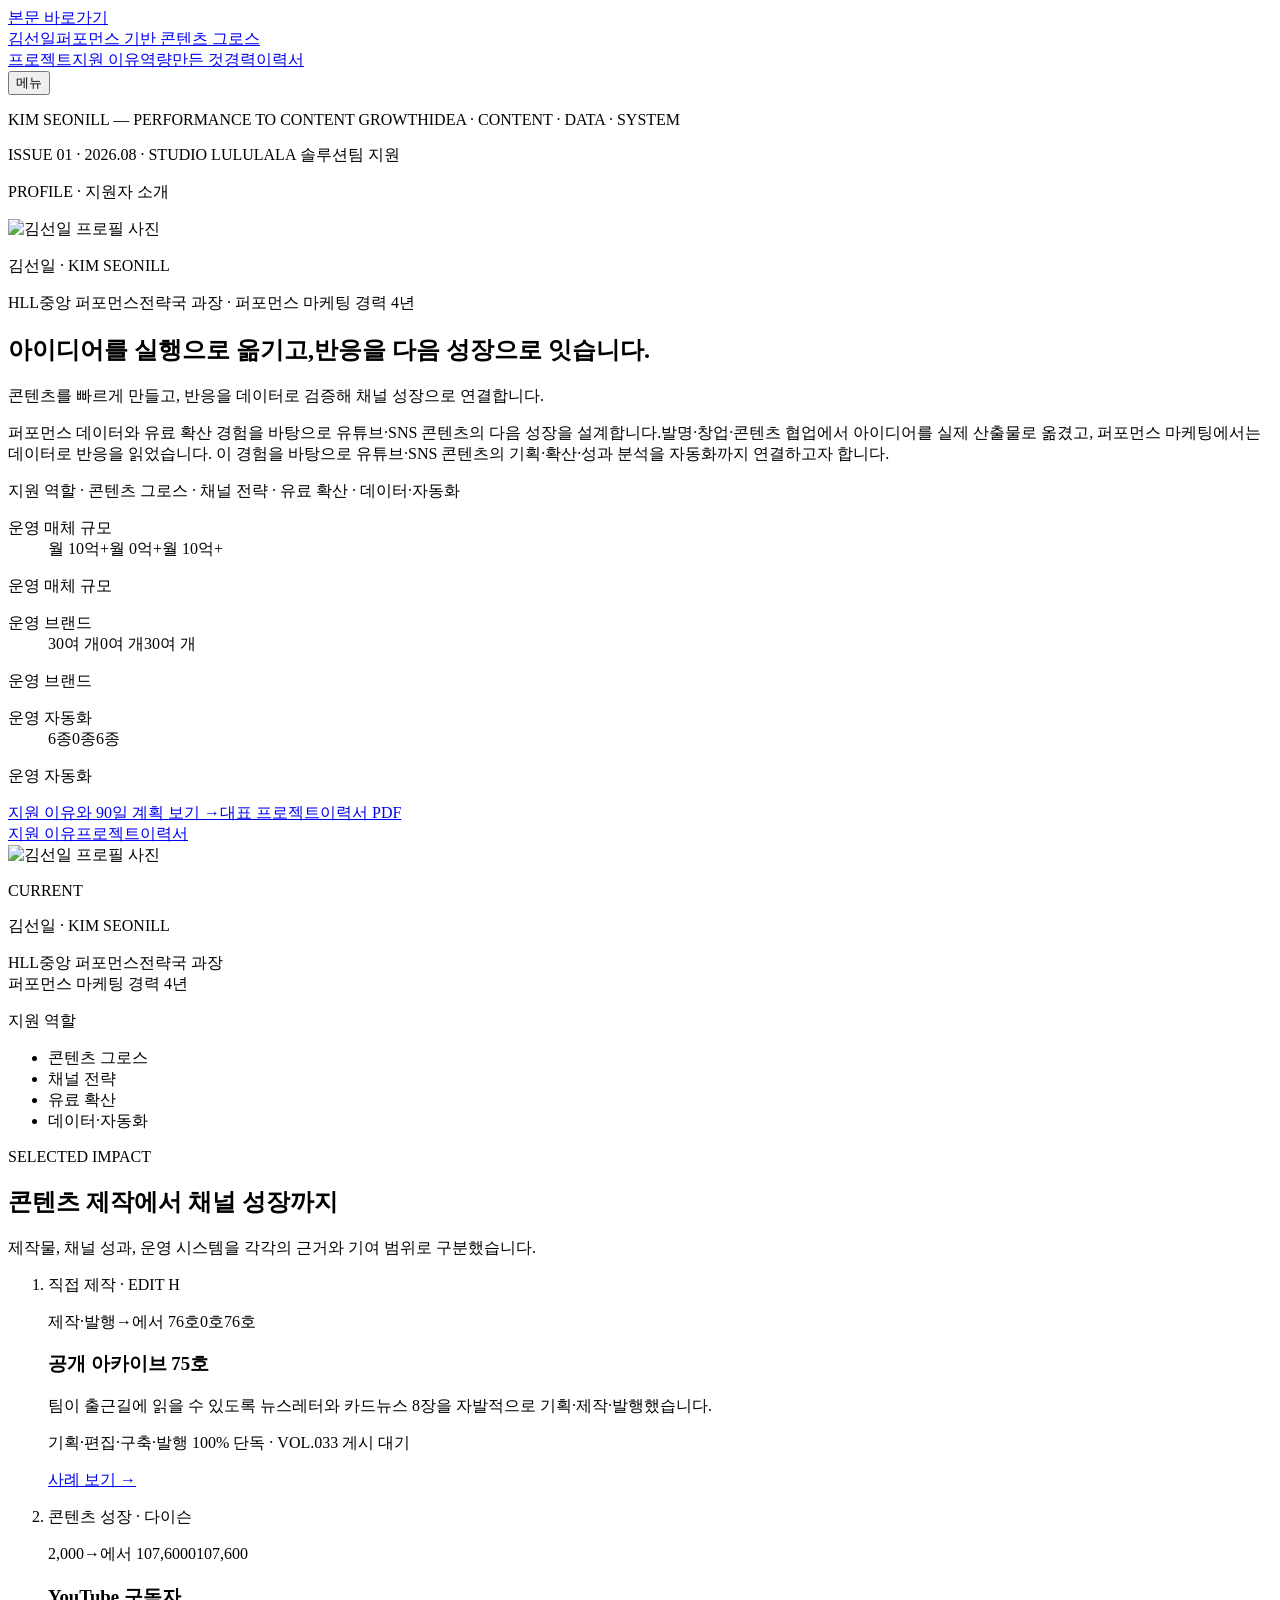
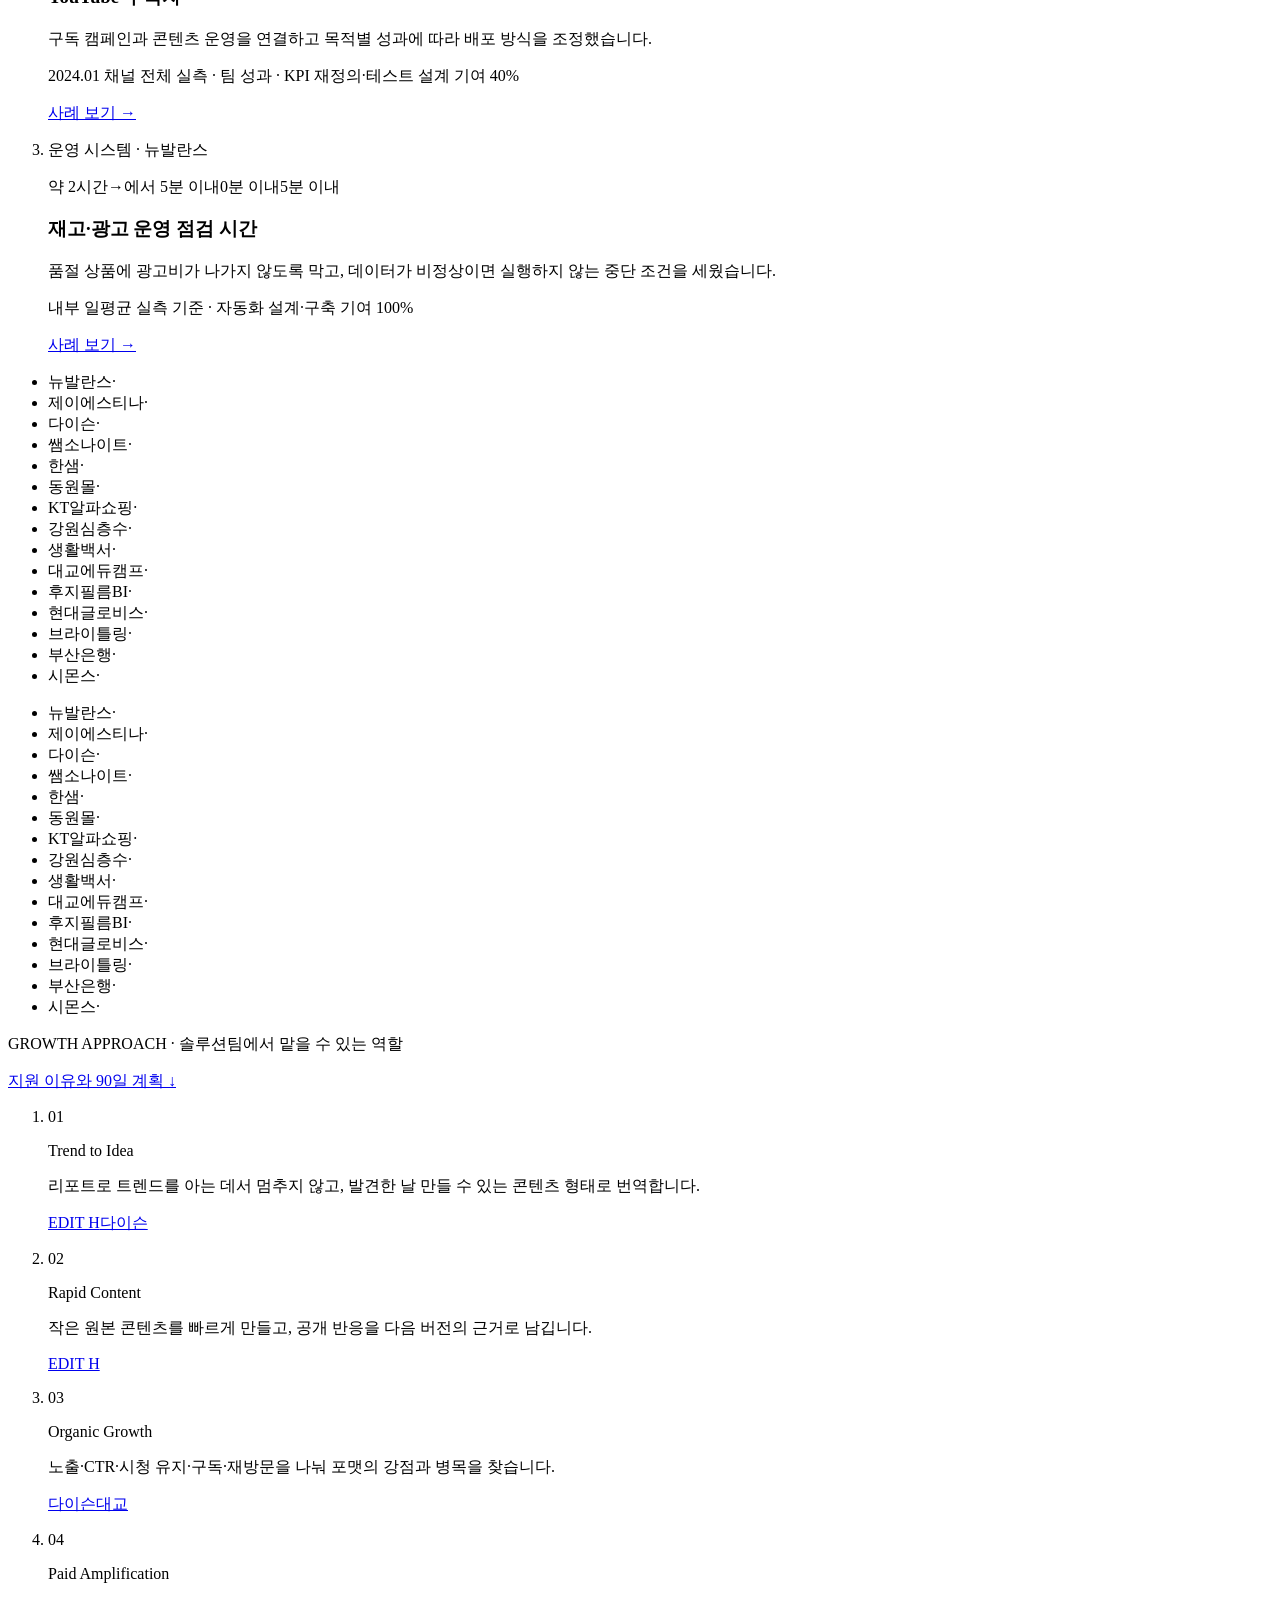
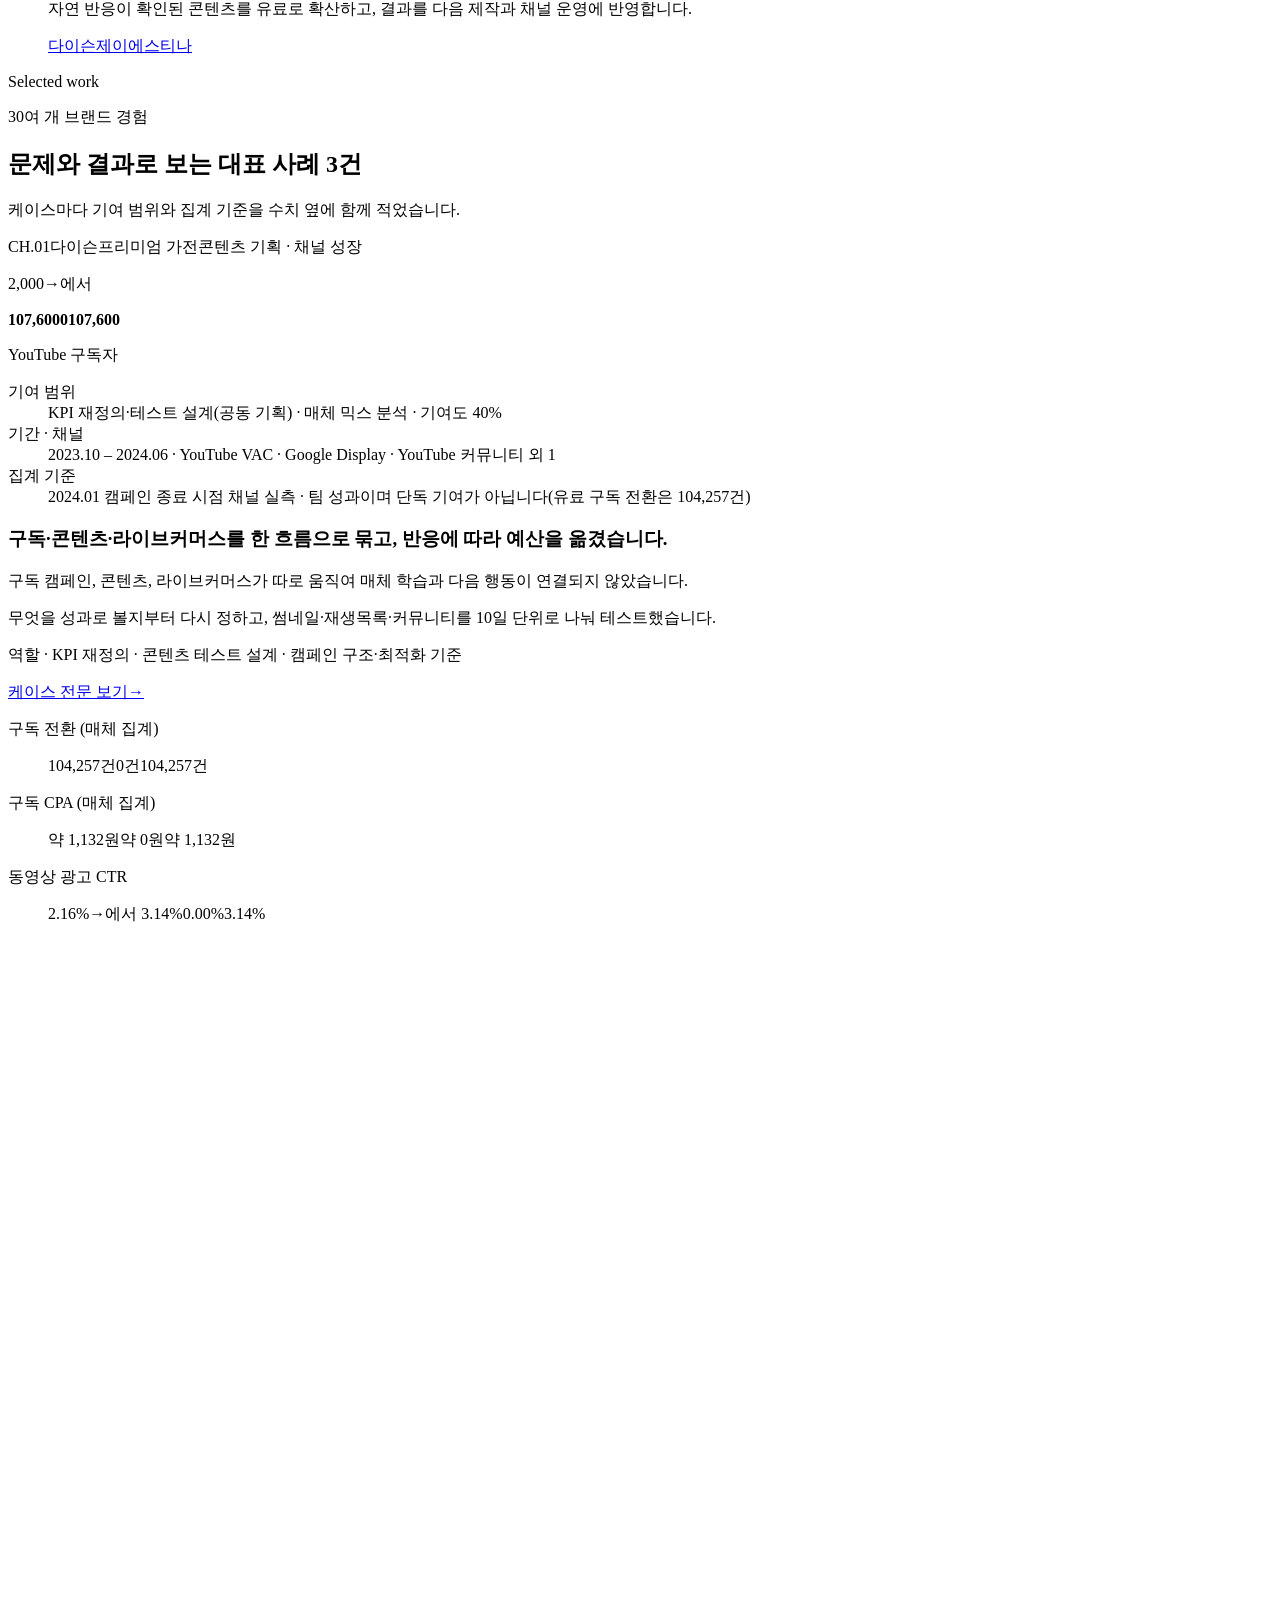
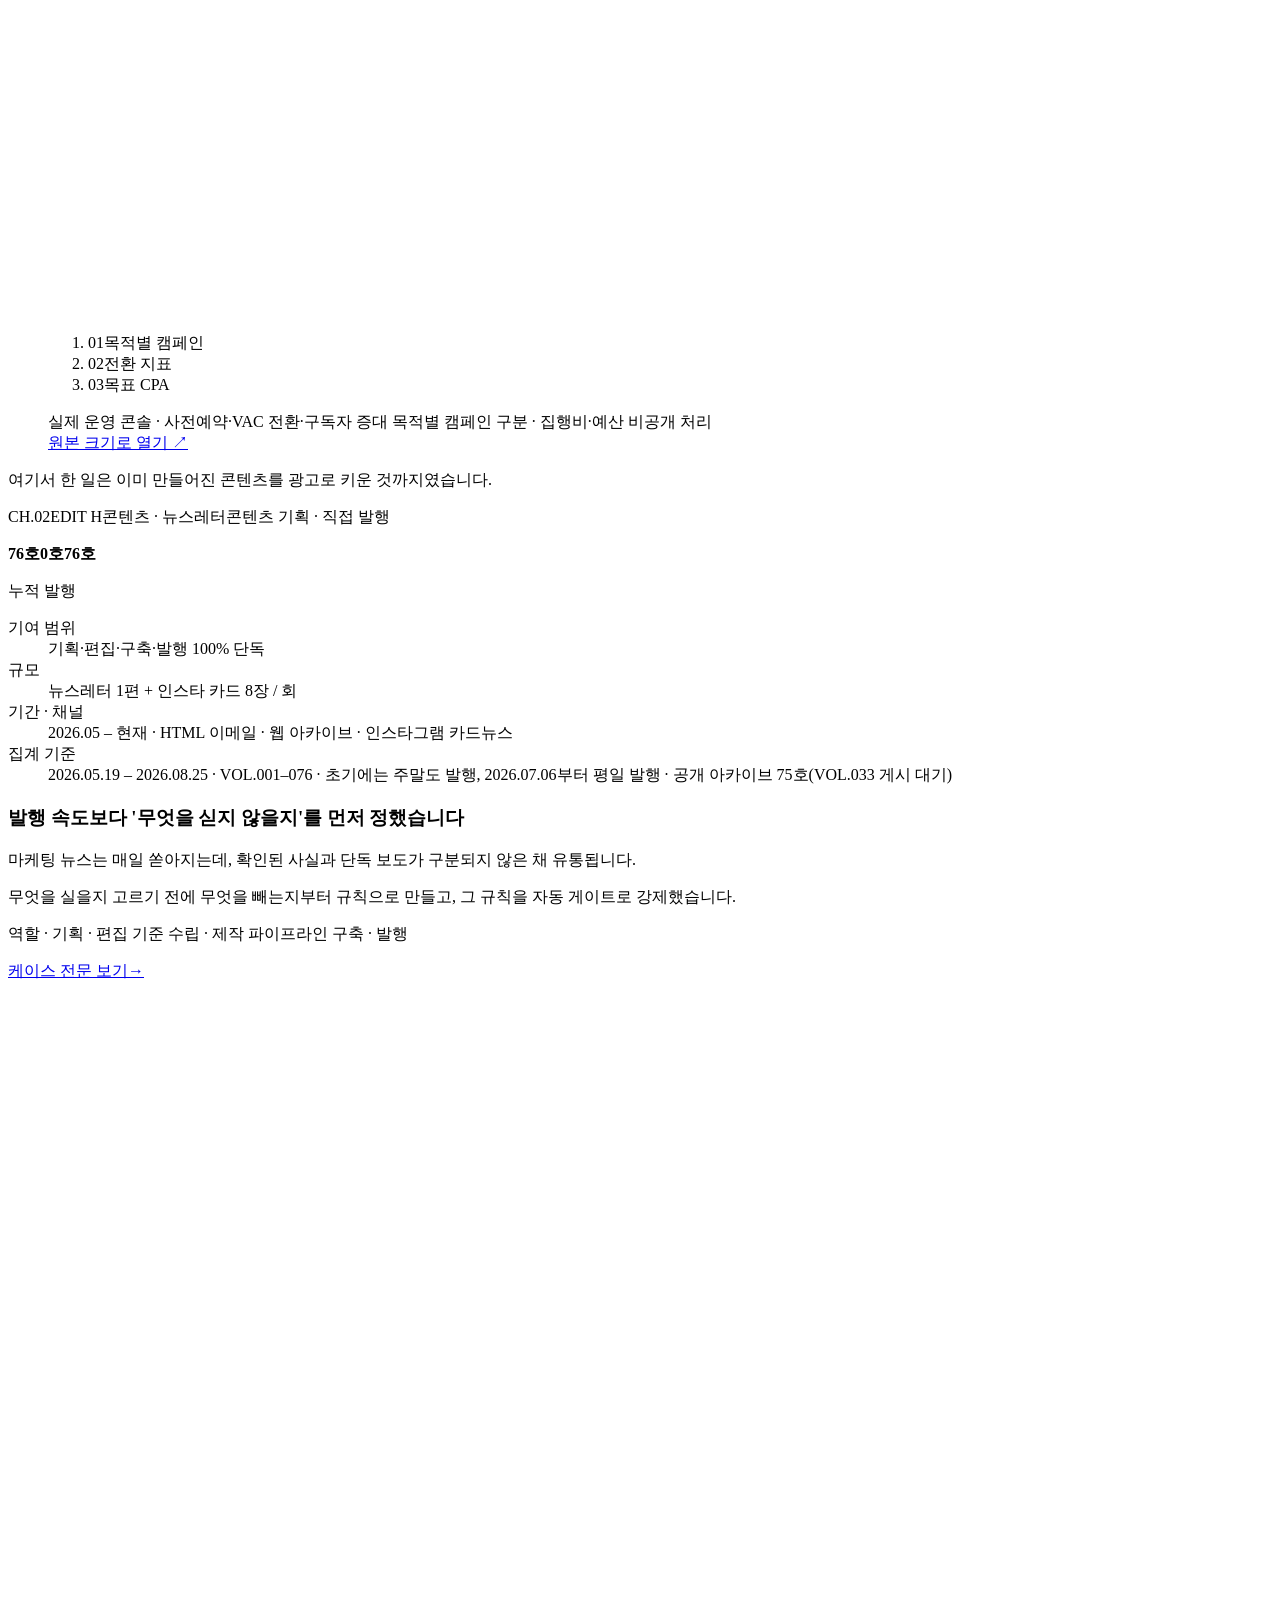
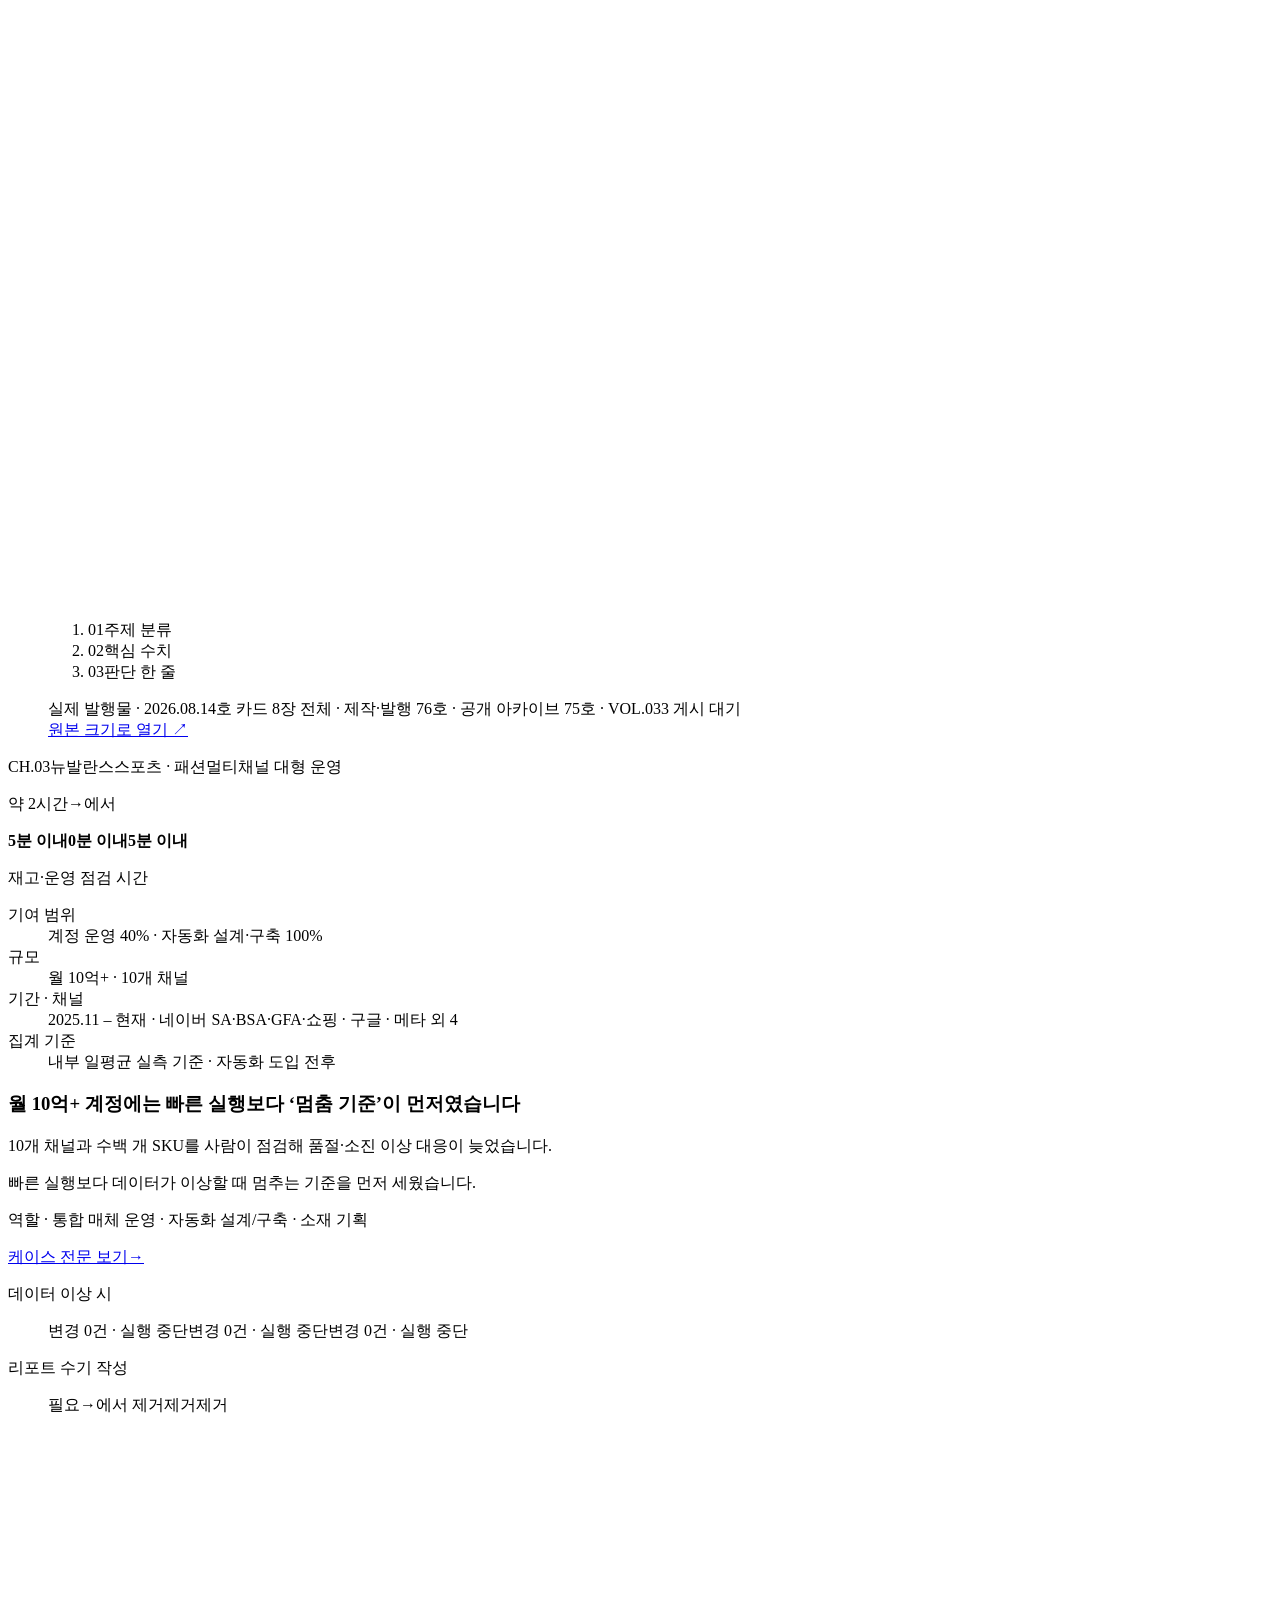
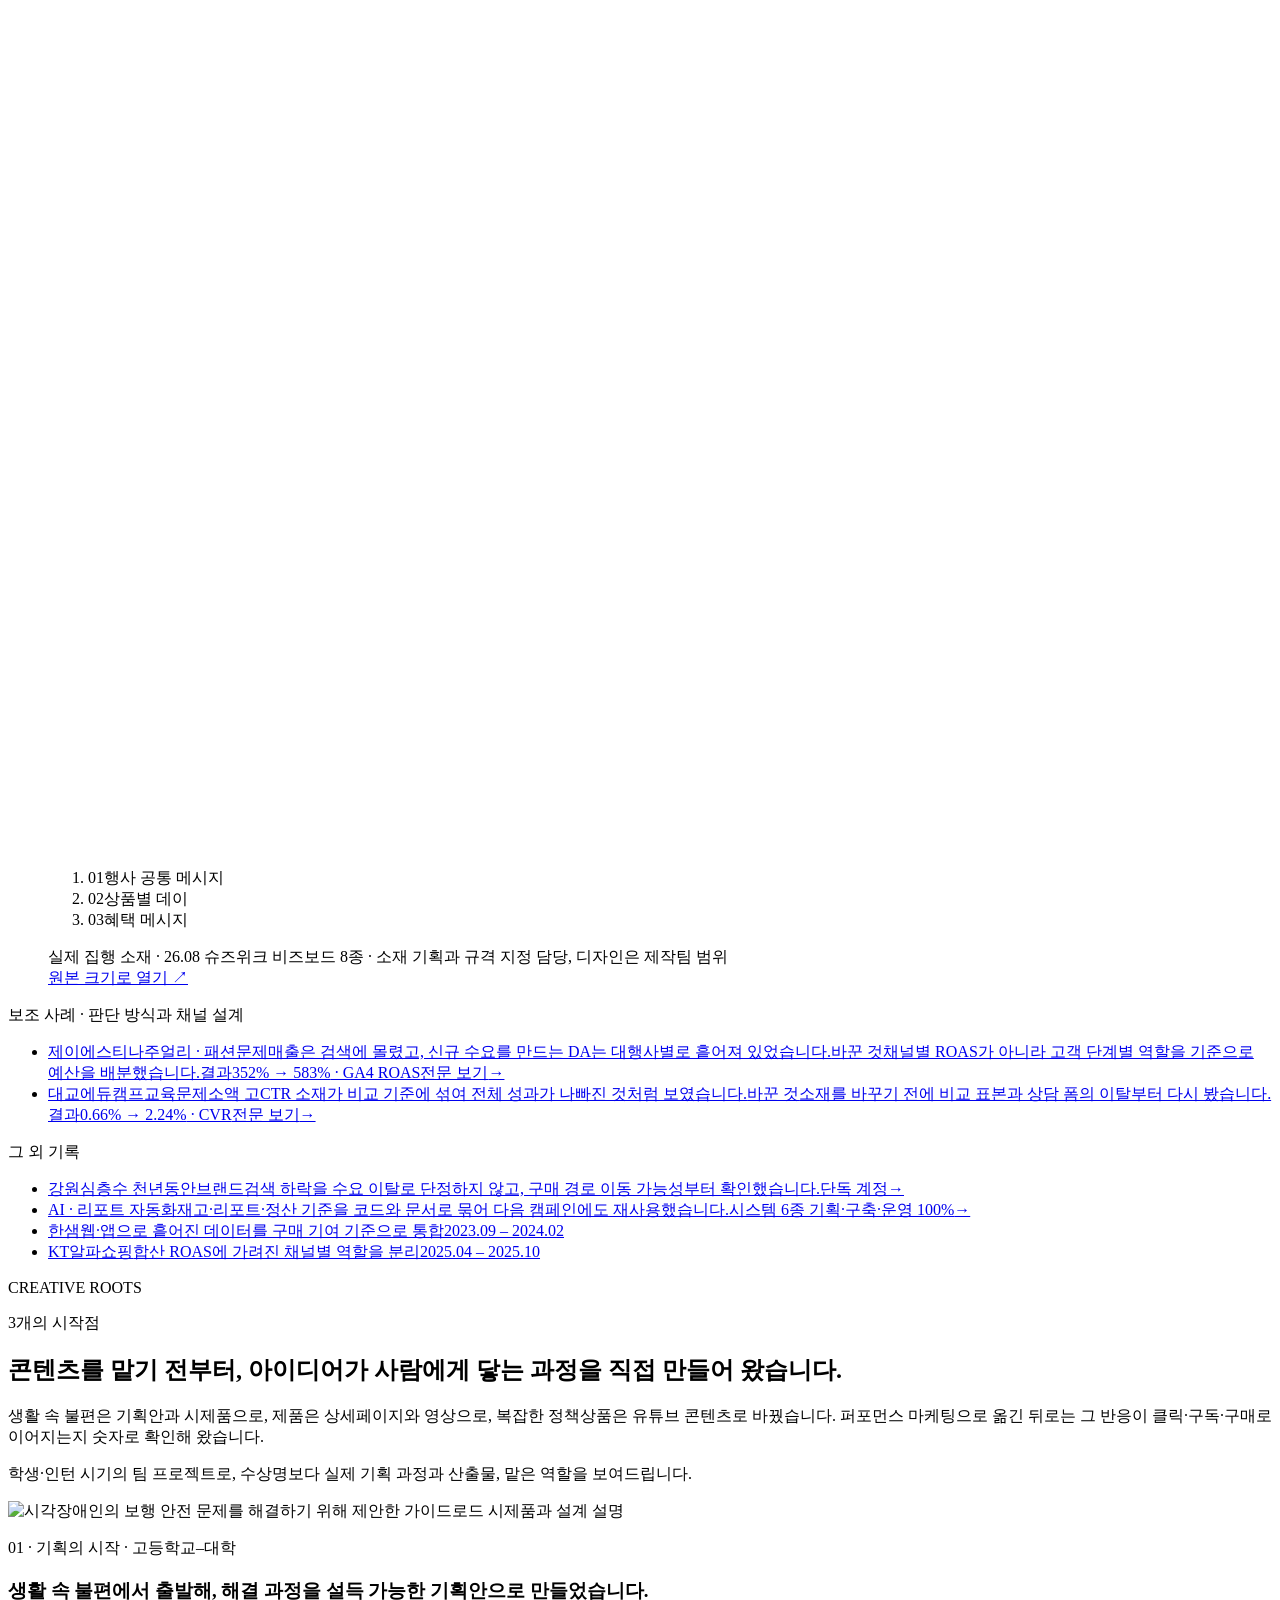
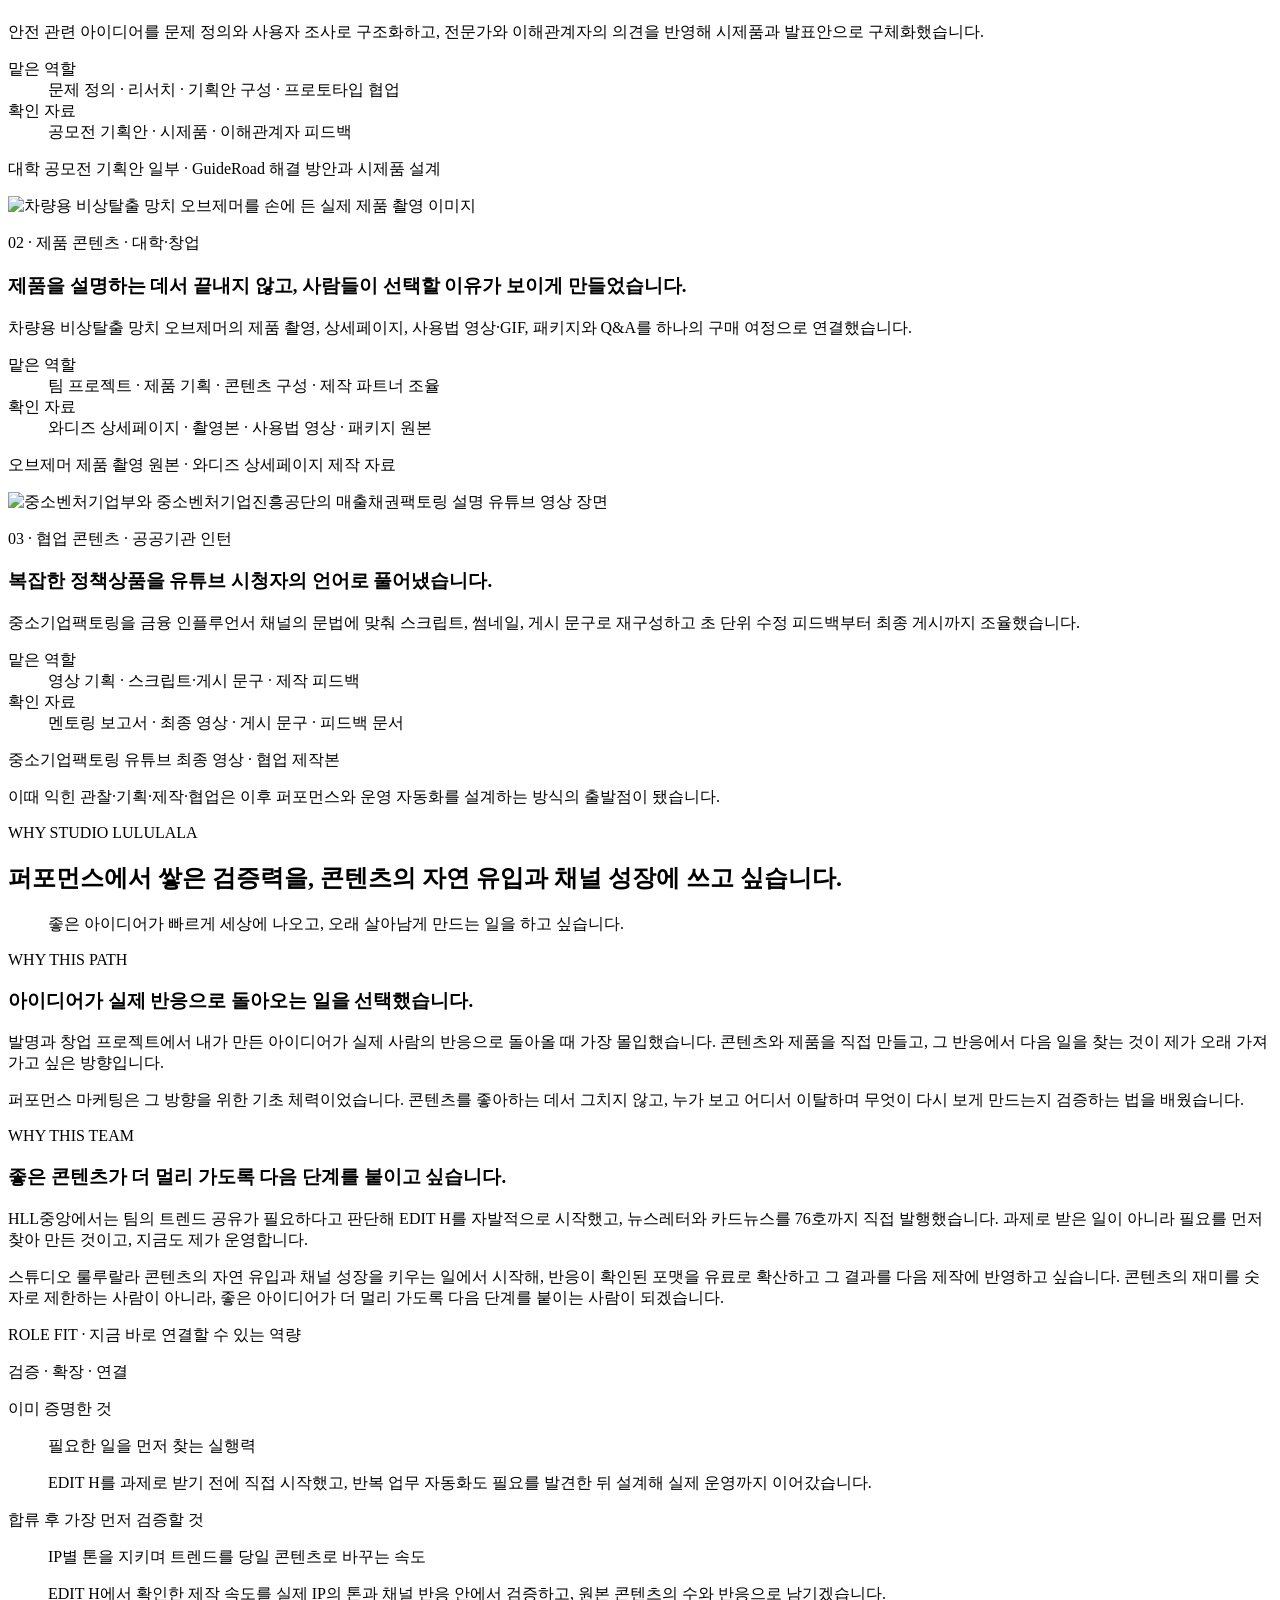
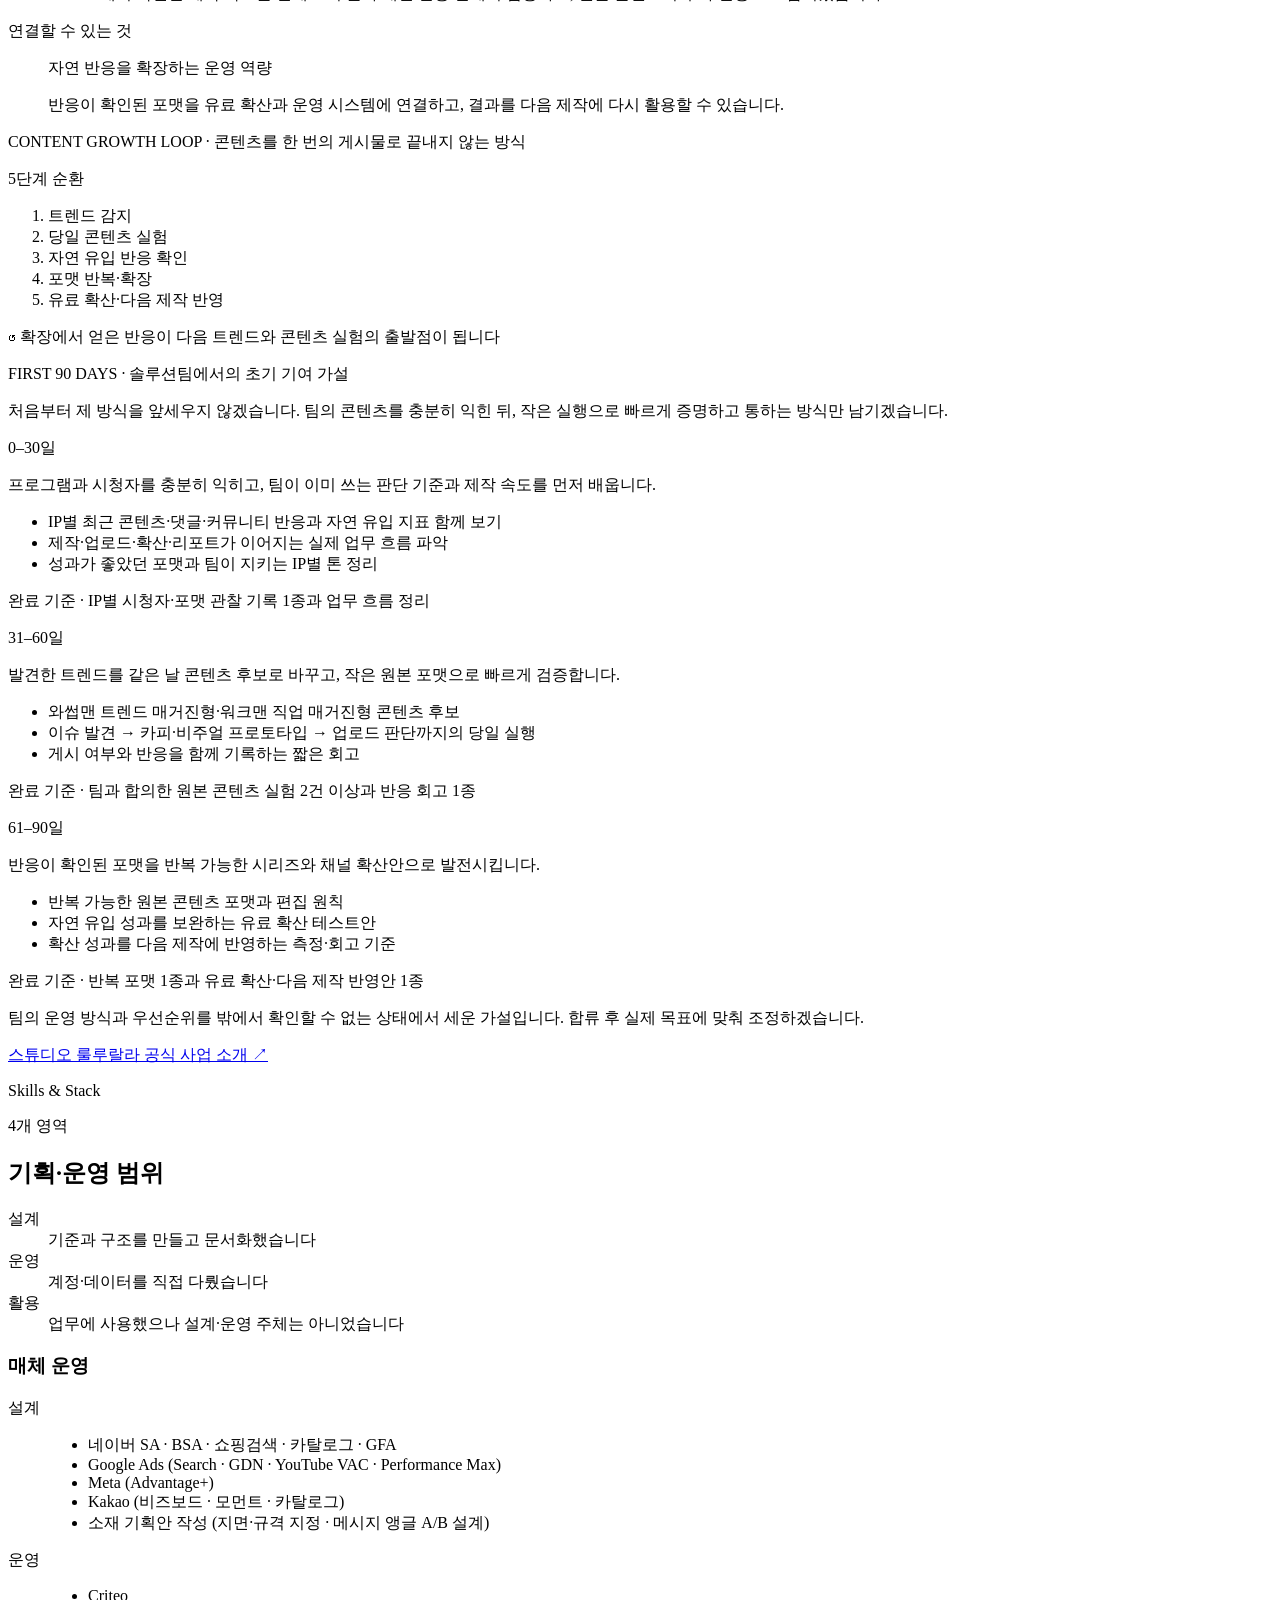
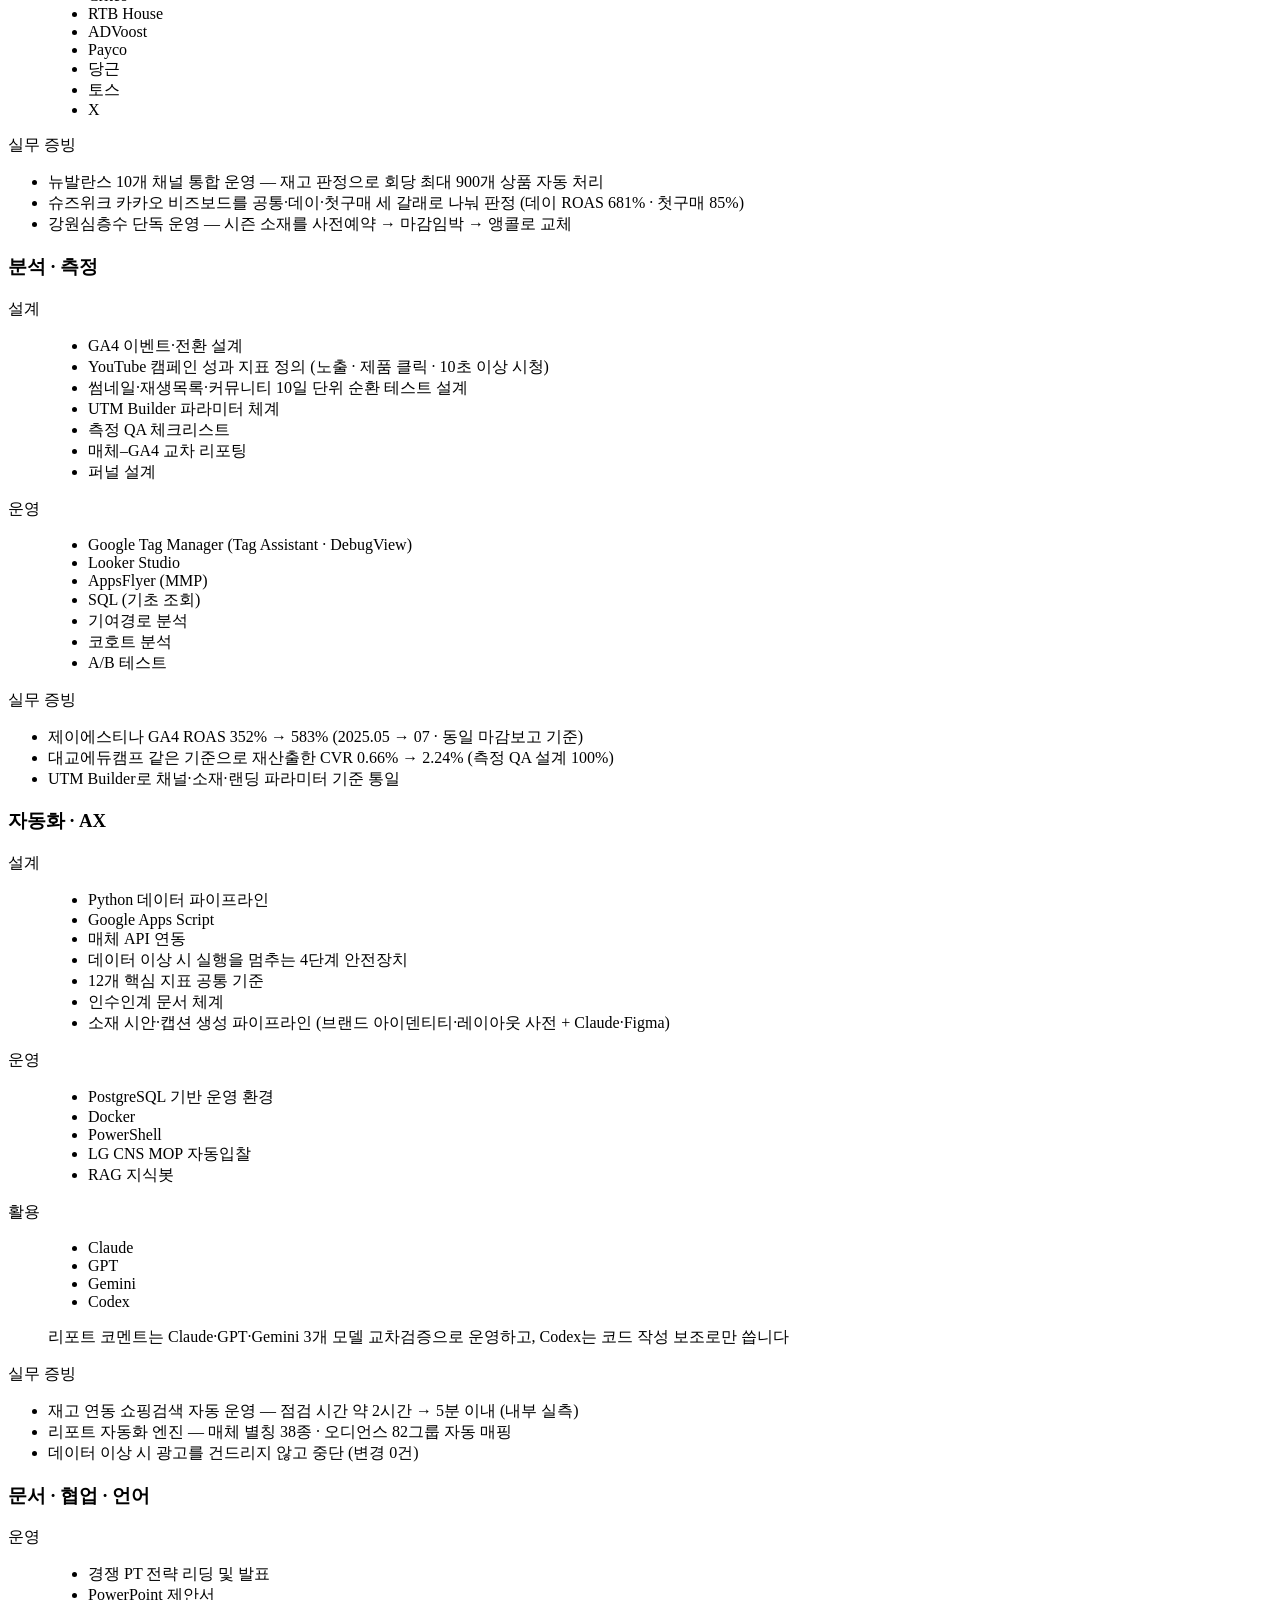
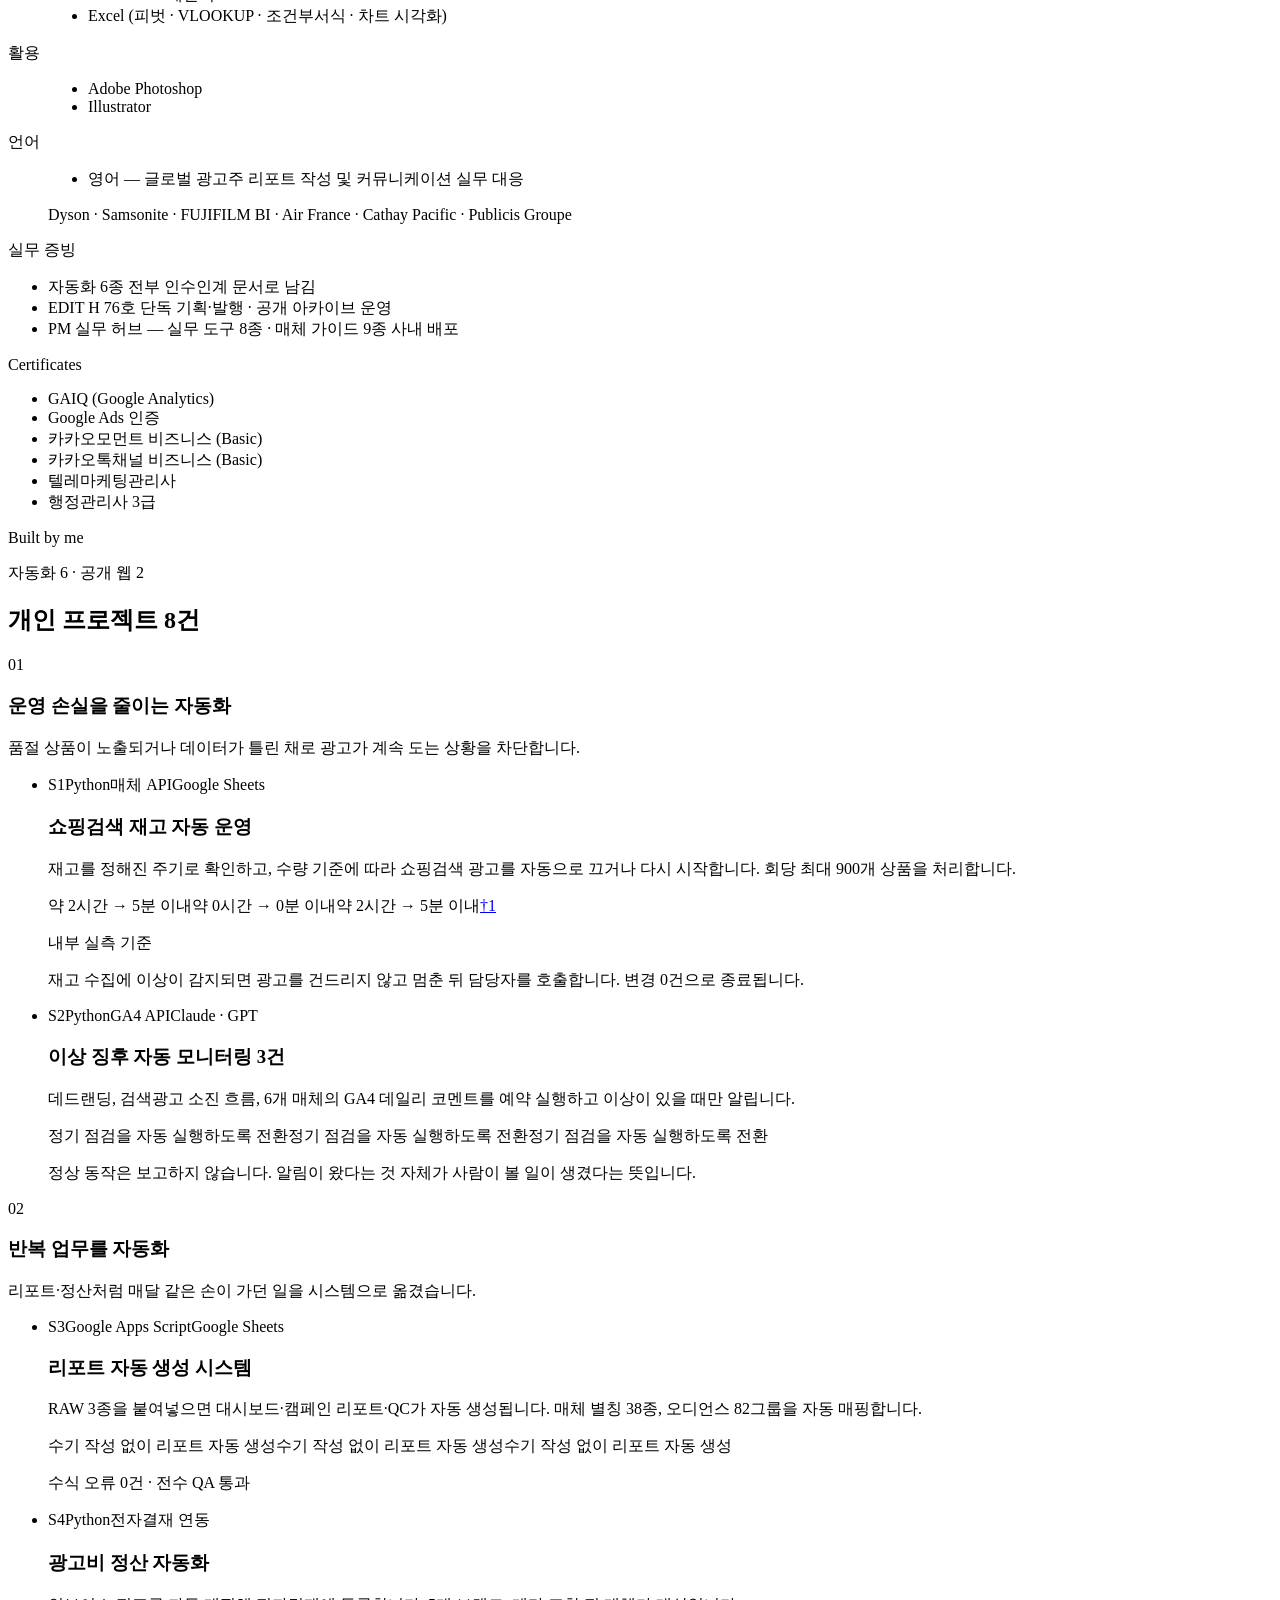
==== commit 3fa488ab: "Correct career dates and skill labels" ====
--- a/index.html
+++ b/index.html
@@ -1 +1 @@
-<!DOCTYPE html><html lang="ko"><head><meta charSet="utf-8"/><meta name="viewport" content="width=device-width, initial-scale=1"/><link rel="preload" href="/kim-seonil-portfolio_HLL/fonts/Archivo-Var.woff2" as="font" crossorigin="" type="font/woff2"/><link rel="preload" href="/kim-seonil-portfolio_HLL/fonts/Pretendard-Regular.woff2" as="font" crossorigin="" type="font/woff2"/><link rel="preload" href="/kim-seonil-portfolio_HLL/fonts/Pretendard-SemiBold.woff2" as="font" crossorigin="" type="font/woff2"/><link rel="preload" href="/kim-seonil-portfolio_HLL/fonts/Pretendard-Bold.woff2" as="font" crossorigin="" type="font/woff2"/><link rel="preload" href="/kim-seonil-portfolio_HLL/fonts/JetBrainsMono-Var.woff2" as="font" crossorigin="" type="font/woff2"/><link rel="preload" href="/kim-seonil-portfolio_HLL/profile-kim-seonil.jpeg" as="image"/><link rel="stylesheet" href="/kim-seonil-portfolio_HLL/_next/static/chunks/1w77r4ot_k1st.css" data-precedence="next"/><link rel="preload" as="script" fetchPriority="low" href="/kim-seonil-portfolio_HLL/_next/static/chunks/310vm2bl3xxpt.js"/><script src="/kim-seonil-portfolio_HLL/_next/static/chunks/19mx3mg6lkumu.js" async=""></script><script src="/kim-seonil-portfolio_HLL/_next/static/chunks/08ttfj81-47mu.js" async=""></script><script src="/kim-seonil-portfolio_HLL/_next/static/chunks/3r66m07mbiwi3.js" async=""></script><script src="/kim-seonil-portfolio_HLL/_next/static/chunks/turbopack-1qwbqq8jj-1ph.js" async=""></script><script src="/kim-seonil-portfolio_HLL/_next/static/chunks/1zqvmyg3a02d-.js" async="" crossorigin=""></script><script src="/kim-seonil-portfolio_HLL/_next/static/chunks/177wswc0_kzxv.js" async="" crossorigin=""></script><script src="/kim-seonil-portfolio_HLL/_next/static/chunks/33jd8ej4ubzg8.js" async="" crossorigin=""></script><meta name="theme-color" content="#0b0d10"/><title>김선일 | 퍼포먼스 기반 콘텐츠 그로스 포트폴리오</title><meta name="description" content="유튜브·SNS 콘텐츠의 기획·확산·성과 분석을 퍼포먼스 데이터와 자동화로 연결해 온 김선일의 스튜디오 룰루랄라 솔루션팀 지원 포트폴리오입니다."/><meta name="author" content="김선일"/><meta name="robots" content="noindex, nofollow, noarchive, nosnippet"/><meta name="googlebot" content="noindex, nofollow, noarchive, nosnippet"/><meta property="og:title" content="김선일 | 퍼포먼스 기반 콘텐츠 그로스 포트폴리오"/><meta property="og:description" content="유튜브·SNS 콘텐츠의 기획·확산·성과 분석을 퍼포먼스 데이터와 자동화로 연결해 온 김선일의 스튜디오 룰루랄라 솔루션팀 지원 포트폴리오입니다."/><meta property="og:url" content="https://vetnam555-del.github.io/kim-seonil-portfolio_HLL/"/><meta property="og:site_name" content="KIM SEONILL Portfolio"/><meta property="og:locale" content="ko_KR"/><meta property="og:image" content="https://vetnam555-del.github.io/kim-seonil-portfolio_HLL/og-image.png"/><meta property="og:image:width" content="1200"/><meta property="og:image:height" content="630"/><meta property="og:image:alt" content="김선일 퍼포먼스 기반 콘텐츠 그로스 포트폴리오"/><meta property="og:type" content="website"/><meta name="twitter:card" content="summary_large_image"/><meta name="twitter:title" content="김선일 | 퍼포먼스 기반 콘텐츠 그로스 포트폴리오"/><meta name="twitter:description" content="유튜브·SNS 콘텐츠의 기획·확산·성과 분석을 퍼포먼스 데이터와 자동화로 연결해 온 김선일의 스튜디오 룰루랄라 솔루션팀 지원 포트폴리오입니다."/><meta name="twitter:image" content="https://vetnam555-del.github.io/kim-seonil-portfolio_HLL/og-image.png"/><meta name="twitter:image:alt" content="김선일 퍼포먼스 기반 콘텐츠 그로스 포트폴리오"/><meta name="twitter:image:width" content="1200"/><meta name="twitter:image:height" content="630"/><link rel="icon" href="/kim-seonil-portfolio_HLL/favicon.svg" type="image/svg+xml"/><link rel="icon" href="/kim-seonil-portfolio_HLL/favicon-32.png" sizes="32x32" type="image/png"/><link rel="apple-touch-icon" href="/kim-seonil-portfolio_HLL/apple-touch-icon.png" sizes="180x180"/><style>@font-face{font-family:"Pretendard";src:url("/kim-seonil-portfolio_HLL/fonts/Pretendard-Regular.woff2") format("woff2");font-weight:400;font-display:swap}@font-face{font-family:"Pretendard";src:url("/kim-seonil-portfolio_HLL/fonts/Pretendard-SemiBold.woff2") format("woff2");font-weight:600;font-display:swap}@font-face{font-family:"Pretendard";src:url("/kim-seonil-portfolio_HLL/fonts/Pretendard-Bold.woff2") format("woff2");font-weight:700;font-display:swap}@font-face{font-family:"Pretendard";src:url("/kim-seonil-portfolio_HLL/fonts/Pretendard-Black.woff2") format("woff2");font-weight:900;font-display:swap}@font-face{font-family:"Archivo";src:url("/kim-seonil-portfolio_HLL/fonts/Archivo-Var.woff2") format("woff2-variations");font-weight:100 900;font-stretch:62% 125%;font-display:swap}@font-face{font-family:"JetBrains Mono";src:url("/kim-seonil-portfolio_HLL/fonts/JetBrainsMono-Var.woff2") format("woff2-variations");font-weight:100 800;font-display:swap}</style><noscript><style>[style*="opacity:0"],[style*="opacity: 0"]{opacity:1!important;transform:none!important}.count-up-visual{display:none!important}.count-up-measure{visibility:visible!important}</style></noscript><script src="/kim-seonil-portfolio_HLL/_next/static/chunks/0cz1d0mv5g_q7.js" noModule=""></script></head><body><div hidden=""><!--$--><!--/$--></div><div class="scroll-progress" aria-hidden="true"></div><a href="#main" class="skip-link">본문 바로가기</a><header class="site-header fixed inset-x-0 top-0 z-50 bg-ink/92 backdrop-blur-md transition-colors border-b border-transparent"><div class="mx-auto flex h-[72px] w-full max-w-[1120px] items-center justify-between px-5 sm:px-8"><a class="-ml-2 inline-flex min-h-[44px] items-center px-2 font-mono text-mono font-bold tracking-[0.02em] text-on-ink" aria-label="김선일 포트폴리오 처음으로" href="/kim-seonil-portfolio_HLL/">김선일<span class="ml-2 hidden text-caption font-normal text-on-ink-2 sm:inline">퍼포먼스 기반 콘텐츠 그로스</span></a><nav class="hidden items-center gap-4 lg:flex" aria-label="주요 메뉴"><a class="inline-flex min-h-[44px] items-center text-small font-normal transition-colors text-on-ink-2 hover:text-on-ink" href="/kim-seonil-portfolio_HLL/#projects">프로젝트</a><a class="inline-flex min-h-[44px] items-center text-small font-normal transition-colors text-on-ink-2 hover:text-on-ink" href="/kim-seonil-portfolio_HLL/#why-studio">지원 이유</a><a class="inline-flex min-h-[44px] items-center text-small font-normal transition-colors text-on-ink-2 hover:text-on-ink" href="/kim-seonil-portfolio_HLL/#skills">역량</a><a class="inline-flex min-h-[44px] items-center text-small font-normal transition-colors text-on-ink-2 hover:text-on-ink" href="/kim-seonil-portfolio_HLL/#automation">만든 것</a><a class="inline-flex min-h-[44px] items-center text-small font-normal transition-colors text-on-ink-2 hover:text-on-ink" href="/kim-seonil-portfolio_HLL/#career">경력</a><a class="inline-flex min-h-[44px] items-center border border-rule-ink px-4 font-mono text-caption font-bold text-on-ink transition-colors hover:border-signal-ink hover:text-signal-ink" href="/kim-seonil-portfolio_HLL/resume/">이력서</a></nav><button type="button" class="inline-flex min-h-[44px] min-w-[44px] items-center justify-center border border-rule-ink px-3 font-mono text-caption font-bold text-on-ink transition-colors lg:hidden" aria-expanded="false" aria-controls="mobile-nav">메뉴</button></div><nav id="mobile-nav" hidden="" class="border-t border-rule-ink bg-ink px-5 pb-5 lg:hidden" aria-label="주요 메뉴"><a class="flex min-h-[52px] items-center border-b border-rule-ink-2 text-body font-normal text-on-ink" href="/kim-seonil-portfolio_HLL/#projects">프로젝트</a><a class="flex min-h-[52px] items-center border-b border-rule-ink-2 text-body font-normal text-on-ink" href="/kim-seonil-portfolio_HLL/#why-studio">지원 이유</a><a class="flex min-h-[52px] items-center border-b border-rule-ink-2 text-body font-normal text-on-ink" href="/kim-seonil-portfolio_HLL/#skills">역량</a><a class="flex min-h-[52px] items-center border-b border-rule-ink-2 text-body font-normal text-on-ink" href="/kim-seonil-portfolio_HLL/#automation">만든 것</a><a class="flex min-h-[52px] items-center border-b border-rule-ink-2 text-body font-normal text-on-ink" href="/kim-seonil-portfolio_HLL/#career">경력</a><div class="mt-4 grid gap-2 grid-cols-1"><a class="flex min-h-[52px] items-center justify-center bg-on-ink px-3 text-body font-bold text-ink" href="/kim-seonil-portfolio_HLL/resume/">이력서</a></div></nav><div data-testid="scroll-progress" class="absolute inset-x-0 bottom-0 h-[2px] origin-left bg-signal-ink motion-reduce:hidden" style="transform:scaleX(0)" aria-hidden="true"></div></header><main id="main"><section id="hero" class="on-ink bg-ink text-on-ink"><div class="mx-auto w-full max-w-[1240px] px-5 sm:px-10 "><div class="hero-enter flex flex-wrap items-baseline justify-between gap-x-6 gap-y-1 border-t-2 border-rule-ink pt-[72px] font-mono text-[0.6875rem] font-bold sm:pt-[88px]" style="--hero-delay:30ms"><p class="flex flex-wrap items-baseline gap-x-3 gap-y-0.5 tracking-[0.12em] text-on-ink uppercase"><span>KIM SEONILL — PERFORMANCE TO CONTENT GROWTH</span><span class="hidden font-normal tracking-[0.08em] text-on-ink-2 sm:inline">IDEA · CONTENT · DATA · SYSTEM</span></p><p class="hidden tracking-normal text-on-ink-2 sm:block">ISSUE 01 · 2026.08 · STUDIO LULULALA 솔루션팀 지원</p></div><div class="grid grid-cols-1 gap-x-12 gap-y-10 pb-8 pt-6 sm:pb-10 sm:pt-10 lg:grid-cols-12 lg:pb-12 lg:pt-12"><div class="lg:col-span-8"><p class="hero-enter font-mono text-mono font-bold tracking-[0.08em] text-limit-ink" style="--hero-delay:100ms">PROFILE · 지원자 소개</p><div class="hero-enter mt-5 flex items-center gap-3 border-y border-rule-ink-2 py-3 lg:hidden" style="--hero-delay:150ms"><img src="/kim-seonil-portfolio_HLL/profile-kim-seonil.jpeg" alt="김선일 프로필 사진" width="52" height="66" class="h-[66px] w-[52px] shrink-0 border border-rule-ink object-cover object-top"/><div><p class="text-small font-bold text-on-ink">김선일<!-- --> · <!-- -->KIM SEONILL</p><p class="mt-1 text-caption leading-[1.55] text-on-ink-2">HLL중앙 퍼포먼스전략국 과장 · 퍼포먼스 마케터 <!-- -->4<!-- -->년차</p></div></div><h1 class="mt-6 max-w-[15ch] text-[2.25rem] leading-[1.08] font-black tracking-normal text-on-ink sm:text-[3.5rem] lg:mt-5 lg:text-[3.75rem]"><span class="hero-title-line block" style="--hero-delay:170ms">아이디어를 실행으로 옮기고,</span><span class="hero-title-line block" style="--hero-delay:260ms">반응을 다음 성장으로 잇습니다.</span></h1><p class="hero-enter mt-6 max-w-[45rem] border-l-2 border-limit-ink pl-4 text-small leading-[1.65] font-bold text-on-ink sm:text-[1.0625rem]" style="--hero-delay:390ms">콘텐츠를 빠르게 만들고, 반응을 데이터로 검증해 채널 성장으로 연결합니다.</p><p class="hero-enter mt-5 max-w-[44rem] text-small leading-[1.8] text-on-ink-2 sm:text-body sm:leading-[1.7]" style="--hero-delay:460ms"><span class="sm:hidden">퍼포먼스 데이터와 유료 확산 경험을 바탕으로 유튜브·SNS 콘텐츠의 다음 성장을 설계합니다.</span><span class="hidden sm:inline">발명·창업·콘텐츠 협업에서 아이디어를 실제 산출물로 옮겼고, 퍼포먼스 마케팅에서는 데이터로 반응을 읽었습니다. 이 경험을 바탕으로 유튜브·SNS 콘텐츠의 기획·확산·성과 분석을 자동화까지 연결하고자 합니다.</span></p><p class="hero-enter mt-4 font-mono text-mono leading-[1.7] text-on-ink-2 lg:hidden" style="--hero-delay:510ms"><span class="font-bold text-limit-ink">지원 역할</span> · <!-- -->콘텐츠 그로스 · 채널 전략 · 유료 확산 · 데이터·자동화</p><dl class="mt-7 grid max-w-[34rem] grid-cols-2 gap-x-5 gap-y-5 border-t border-rule-ink-2 pt-5 sm:grid-cols-3 sm:gap-y-0"><div class="hero-fact min-w-0 " style="--hero-delay:540ms"><dt class="sr-only">운영 매체 규모</dt><dd class="text-[1.375rem] leading-[1.1] font-bold tabular-nums whitespace-nowrap text-on-ink sm:text-metric-sm"><span class="count-up" data-count-up="월 10억+" data-count-up-state="idle"><span class="count-up-measure" aria-hidden="true">월 10억+</span><span class="count-up-visual" data-count-up-visual="true" aria-hidden="true">월 0억+</span><span class="sr-only">월 10억+</span></span></dd><p aria-hidden="true" class="mt-1.5 text-caption leading-[1.45] text-on-ink-2">운영 매체 규모</p></div><div class="hero-fact min-w-0 " style="--hero-delay:610ms"><dt class="sr-only">운영 브랜드</dt><dd class="text-[1.375rem] leading-[1.1] font-bold tabular-nums whitespace-nowrap text-on-ink sm:text-metric-sm"><span class="count-up" data-count-up="30여 개" data-count-up-state="idle"><span class="count-up-measure" aria-hidden="true">30여 개</span><span class="count-up-visual" data-count-up-visual="true" aria-hidden="true">0여 개</span><span class="sr-only">30여 개</span></span></dd><p aria-hidden="true" class="mt-1.5 text-caption leading-[1.45] text-on-ink-2">운영 브랜드</p></div><div class="hero-fact min-w-0 col-span-2 sm:col-span-1" style="--hero-delay:680ms"><dt class="sr-only">운영 자동화</dt><dd class="text-[1.375rem] leading-[1.1] font-bold tabular-nums whitespace-nowrap text-on-ink sm:text-metric-sm"><span class="count-up" data-count-up="6종" data-count-up-state="idle"><span class="count-up-measure" aria-hidden="true">6종</span><span class="count-up-visual" data-count-up-visual="true" aria-hidden="true">0종</span><span class="sr-only">6종</span></span></dd><p aria-hidden="true" class="mt-1.5 text-caption leading-[1.45] text-on-ink-2">운영 자동화</p></div></dl><div class="hero-enter mt-6 hidden flex-wrap gap-3 sm:flex" style="--hero-delay:760ms"><a class="inline-flex min-h-[48px] items-center justify-center px-6 font-mono text-[0.8125rem] font-bold tracking-[0.02em] transition-colors duration-150 ease-out motion-reduce:transition-none bg-on-ink text-ink hover:bg-signal-ink hover:text-ink " href="#why-studio">지원 이유와 90일 계획 보기 →</a><a class="inline-flex min-h-[48px] items-center justify-center px-6 font-mono text-[0.8125rem] font-bold tracking-[0.02em] transition-colors duration-150 ease-out motion-reduce:transition-none border border-rule-ink bg-transparent text-on-ink hover:border-signal-ink hover:text-signal-ink " href="#projects">대표 프로젝트</a><a href="/kim-seonil-portfolio_HLL/kim-seonil-resume-public.pdf" download="" class="inline-flex min-h-[44px] items-center font-mono text-small font-bold text-on-ink underline underline-offset-4 hover:text-signal-ink">이력서 PDF</a></div><nav class="mt-6 grid grid-cols-2 gap-2 sm:hidden" aria-label="포트폴리오 바로가기"><a href="#why-studio" class="col-span-2 inline-flex min-h-[44px] items-center justify-center bg-on-ink px-3 font-mono text-mono font-bold text-ink">지원 이유</a><a href="#projects" class="inline-flex min-h-[44px] min-w-0 items-center justify-center border border-rule-ink px-3 font-mono text-mono font-bold text-on-ink">프로젝트</a><a href="/kim-seonil-portfolio_HLL/kim-seonil-resume-public.pdf" download="" class="inline-flex min-h-[44px] min-w-0 items-center justify-center border border-rule-ink px-3 font-mono text-mono font-bold text-on-ink">이력서</a></nav></div><aside class="hero-enter hero-enter-side hidden border-t border-rule-ink-2 pt-5 lg:col-span-4 lg:block lg:border-l lg:border-t-0 lg:pl-8 lg:pt-0" style="--hero-delay:250ms"><div class="flex items-start gap-4"><img src="/kim-seonil-portfolio_HLL/profile-kim-seonil.jpeg" alt="김선일 프로필 사진" width="88" height="112" class="h-[112px] w-[88px] shrink-0 border border-rule-ink object-cover object-top"/><div><p class="font-mono text-mono font-bold text-limit-ink">CURRENT</p><p class="mt-2 text-small font-bold text-on-ink">김선일<!-- --> · <!-- -->KIM SEONILL</p><p class="mt-1 text-caption leading-[1.6] text-on-ink-2">HLL중앙 퍼포먼스전략국 과장<br/>퍼포먼스 마케터 <!-- -->4<!-- -->년차</p></div></div><div class="mt-7 border-t border-rule-ink-2 pt-5"><p class="font-mono text-mono font-bold text-limit-ink">지원 역할</p><ul class="mt-3 flex flex-wrap gap-x-3 gap-y-2"><li class="text-caption text-on-ink-2">콘텐츠 그로스</li><li class="text-caption text-on-ink-2">채널 전략</li><li class="text-caption text-on-ink-2">유료 확산</li><li class="text-caption text-on-ink-2">데이터·자동화</li></ul></div></aside></div></div></section><section id="impact" class="scroll-mt-[80px] border-y border-rule bg-panel text-on-ink"><div class="mx-auto w-full max-w-[1240px] px-5 sm:px-10 "><div class="py-12 md:py-16"><div class="flex flex-wrap items-end justify-between gap-x-8 gap-y-3" data-enter="true"><div><p class="font-mono text-mono font-bold tracking-[0.08em] text-limit-ink">SELECTED IMPACT</p><h2 class="mt-3 text-[2rem] leading-[1.15] font-black tracking-normal text-on-ink sm:text-[2.75rem]">콘텐츠 제작에서 채널 성장까지</h2></div><p class="max-w-[34rem] text-caption leading-[1.7] text-on-ink-2">제작물, 채널 성과, 운영 시스템을 각각의 근거와 기여 범위로 구분했습니다.</p></div><ol class="mt-10 grid grid-cols-1 gap-y-9 border-t border-rule-ink-2 pt-8 lg:grid-cols-3 lg:gap-x-9"><li data-enter=""><p class="font-mono text-mono font-bold text-limit-ink">직접 제작<!-- --> · <!-- -->EDIT H</p><p class="mt-4 flex flex-wrap items-end gap-x-3 gap-y-1" data-enter="wipe" style="--enter-delay:140ms"><span class="figure text-[1.25rem] leading-none text-on-ink-2">제작·발행</span><span class="pb-0.5 font-mono text-on-ink-2" aria-hidden="true">→</span><span class="sr-only">에서 </span><span class="figure text-[2.75rem] leading-none text-on-ink sm:text-[3.25rem]"><span class="count-up" data-count-up="76호" data-count-up-state="idle"><span class="count-up-measure" aria-hidden="true">76호</span><span class="count-up-visual" data-count-up-visual="true" aria-hidden="true">0호</span><span class="sr-only">76호</span></span></span></p><h3 class="mt-3 text-h3 text-on-ink">공개 아카이브 75호</h3><p class="mt-3 text-small leading-[1.7] text-on-ink-2">팀이 출근길에 읽을 수 있도록 뉴스레터와 카드뉴스 8장을 자발적으로 기획·제작·발행했습니다.</p><p class="mt-3 font-mono text-mono leading-[1.6] text-on-ink-2">기획·편집·구축·발행 100% 단독 · VOL.033 게시 대기</p><a href="#case-edith" class="group mt-4 inline-flex min-h-[44px] items-center gap-2 font-mono text-mono font-bold text-limit-ink underline underline-offset-4 hover:text-signal-ink">사례 보기 <span class="nudge" aria-hidden="true">→</span></a></li><li class="lg:border-l lg:border-rule-ink-2 lg:pl-9" data-enter="" style="--enter-delay:90ms"><p class="font-mono text-mono font-bold text-limit-ink">콘텐츠 성장<!-- --> · <!-- -->다이슨</p><p class="mt-4 flex flex-wrap items-end gap-x-3 gap-y-1" data-enter="wipe" style="--enter-delay:230ms"><span class="figure text-[1.25rem] leading-none text-on-ink-2">2,000</span><span class="pb-0.5 font-mono text-on-ink-2" aria-hidden="true">→</span><span class="sr-only">에서 </span><span class="figure text-[2.75rem] leading-none text-on-ink sm:text-[3.25rem]"><span class="count-up" data-count-up="107,600" data-count-up-state="idle"><span class="count-up-measure" aria-hidden="true">107,600</span><span class="count-up-visual" data-count-up-visual="true" aria-hidden="true">0</span><span class="sr-only">107,600</span></span></span></p><h3 class="mt-3 text-h3 text-on-ink">YouTube 구독자</h3><p class="mt-3 text-small leading-[1.7] text-on-ink-2">구독 캠페인과 콘텐츠 운영을 연결하고 목적별 성과에 따라 배포 방식을 조정했습니다.</p><p class="mt-3 font-mono text-mono leading-[1.6] text-on-ink-2">2024.01 채널 전체 실측 · 팀 성과 · KPI 재정의·테스트 설계 기여 40%</p><a href="#case-dyson" class="group mt-4 inline-flex min-h-[44px] items-center gap-2 font-mono text-mono font-bold text-limit-ink underline underline-offset-4 hover:text-signal-ink">사례 보기 <span class="nudge" aria-hidden="true">→</span></a></li><li class="lg:border-l lg:border-rule-ink-2 lg:pl-9" data-enter="" style="--enter-delay:180ms"><p class="font-mono text-mono font-bold text-limit-ink">운영 시스템<!-- --> · <!-- -->뉴발란스</p><p class="mt-4 flex flex-wrap items-end gap-x-3 gap-y-1" data-enter="wipe" style="--enter-delay:320ms"><span class="figure text-[1.25rem] leading-none text-on-ink-2">약 2시간</span><span class="pb-0.5 font-mono text-on-ink-2" aria-hidden="true">→</span><span class="sr-only">에서 </span><span class="figure text-[2.75rem] leading-none text-on-ink sm:text-[3.25rem]"><span class="count-up" data-count-up="5분 이내" data-count-up-state="idle"><span class="count-up-measure" aria-hidden="true">5분 이내</span><span class="count-up-visual" data-count-up-visual="true" aria-hidden="true">0분 이내</span><span class="sr-only">5분 이내</span></span></span></p><h3 class="mt-3 text-h3 text-on-ink">재고·광고 운영 점검 시간</h3><p class="mt-3 text-small leading-[1.7] text-on-ink-2">품절 상품에 광고비가 나가지 않도록 막고, 데이터가 비정상이면 실행하지 않는 중단 조건을 세웠습니다.</p><p class="mt-3 font-mono text-mono leading-[1.6] text-on-ink-2">내부 일평균 실측 기준 · 자동화 설계·구축 기여 100%</p><a href="#case-newbalance" class="group mt-4 inline-flex min-h-[44px] items-center gap-2 font-mono text-mono font-bold text-limit-ink underline underline-offset-4 hover:text-signal-ink">사례 보기 <span class="nudge" aria-hidden="true">→</span></a></li></ol></div></div><div class="border-t border-rule-ink bg-ink py-4"><div class="marquee"><div class="marquee-track"><ul class="flex shrink-0 items-center gap-x-5" aria-label="운영한 주요 브랜드"><li class="flex items-center gap-x-5 font-mono text-mono tracking-normal whitespace-nowrap text-on-ink-2">뉴발란스<span class="text-limit-ink" aria-hidden="true">·</span></li><li class="flex items-center gap-x-5 font-mono text-mono tracking-normal whitespace-nowrap text-on-ink-2">제이에스티나<span class="text-limit-ink" aria-hidden="true">·</span></li><li class="flex items-center gap-x-5 font-mono text-mono tracking-normal whitespace-nowrap text-on-ink-2">다이슨<span class="text-limit-ink" aria-hidden="true">·</span></li><li class="flex items-center gap-x-5 font-mono text-mono tracking-normal whitespace-nowrap text-on-ink-2">쌤소나이트<span class="text-limit-ink" aria-hidden="true">·</span></li><li class="flex items-center gap-x-5 font-mono text-mono tracking-normal whitespace-nowrap text-on-ink-2">한샘<span class="text-limit-ink" aria-hidden="true">·</span></li><li class="flex items-center gap-x-5 font-mono text-mono tracking-normal whitespace-nowrap text-on-ink-2">동원몰<span class="text-limit-ink" aria-hidden="true">·</span></li><li class="flex items-center gap-x-5 font-mono text-mono tracking-normal whitespace-nowrap text-on-ink-2">KT알파쇼핑<span class="text-limit-ink" aria-hidden="true">·</span></li><li class="flex items-center gap-x-5 font-mono text-mono tracking-normal whitespace-nowrap text-on-ink-2">강원심층수<span class="text-limit-ink" aria-hidden="true">·</span></li><li class="flex items-center gap-x-5 font-mono text-mono tracking-normal whitespace-nowrap text-on-ink-2">생활백서<span class="text-limit-ink" aria-hidden="true">·</span></li><li class="flex items-center gap-x-5 font-mono text-mono tracking-normal whitespace-nowrap text-on-ink-2">대교에듀캠프<span class="text-limit-ink" aria-hidden="true">·</span></li><li class="flex items-center gap-x-5 font-mono text-mono tracking-normal whitespace-nowrap text-on-ink-2">후지필름BI<span class="text-limit-ink" aria-hidden="true">·</span></li><li class="flex items-center gap-x-5 font-mono text-mono tracking-normal whitespace-nowrap text-on-ink-2">현대글로비스<span class="text-limit-ink" aria-hidden="true">·</span></li><li class="flex items-center gap-x-5 font-mono text-mono tracking-normal whitespace-nowrap text-on-ink-2">브라이틀링<span class="text-limit-ink" aria-hidden="true">·</span></li><li class="flex items-center gap-x-5 font-mono text-mono tracking-normal whitespace-nowrap text-on-ink-2">부산은행<span class="text-limit-ink" aria-hidden="true">·</span></li><li class="flex items-center gap-x-5 font-mono text-mono tracking-normal whitespace-nowrap text-on-ink-2">시몬스<span class="text-limit-ink" aria-hidden="true">·</span></li></ul><ul class="flex shrink-0 items-center gap-x-5" aria-hidden="true"><li class="flex items-center gap-x-5 font-mono text-mono tracking-normal whitespace-nowrap text-on-ink-2">뉴발란스<span class="text-limit-ink" aria-hidden="true">·</span></li><li class="flex items-center gap-x-5 font-mono text-mono tracking-normal whitespace-nowrap text-on-ink-2">제이에스티나<span class="text-limit-ink" aria-hidden="true">·</span></li><li class="flex items-center gap-x-5 font-mono text-mono tracking-normal whitespace-nowrap text-on-ink-2">다이슨<span class="text-limit-ink" aria-hidden="true">·</span></li><li class="flex items-center gap-x-5 font-mono text-mono tracking-normal whitespace-nowrap text-on-ink-2">쌤소나이트<span class="text-limit-ink" aria-hidden="true">·</span></li><li class="flex items-center gap-x-5 font-mono text-mono tracking-normal whitespace-nowrap text-on-ink-2">한샘<span class="text-limit-ink" aria-hidden="true">·</span></li><li class="flex items-center gap-x-5 font-mono text-mono tracking-normal whitespace-nowrap text-on-ink-2">동원몰<span class="text-limit-ink" aria-hidden="true">·</span></li><li class="flex items-center gap-x-5 font-mono text-mono tracking-normal whitespace-nowrap text-on-ink-2">KT알파쇼핑<span class="text-limit-ink" aria-hidden="true">·</span></li><li class="flex items-center gap-x-5 font-mono text-mono tracking-normal whitespace-nowrap text-on-ink-2">강원심층수<span class="text-limit-ink" aria-hidden="true">·</span></li><li class="flex items-center gap-x-5 font-mono text-mono tracking-normal whitespace-nowrap text-on-ink-2">생활백서<span class="text-limit-ink" aria-hidden="true">·</span></li><li class="flex items-center gap-x-5 font-mono text-mono tracking-normal whitespace-nowrap text-on-ink-2">대교에듀캠프<span class="text-limit-ink" aria-hidden="true">·</span></li><li class="flex items-center gap-x-5 font-mono text-mono tracking-normal whitespace-nowrap text-on-ink-2">후지필름BI<span class="text-limit-ink" aria-hidden="true">·</span></li><li class="flex items-center gap-x-5 font-mono text-mono tracking-normal whitespace-nowrap text-on-ink-2">현대글로비스<span class="text-limit-ink" aria-hidden="true">·</span></li><li class="flex items-center gap-x-5 font-mono text-mono tracking-normal whitespace-nowrap text-on-ink-2">브라이틀링<span class="text-limit-ink" aria-hidden="true">·</span></li><li class="flex items-center gap-x-5 font-mono text-mono tracking-normal whitespace-nowrap text-on-ink-2">부산은행<span class="text-limit-ink" aria-hidden="true">·</span></li><li class="flex items-center gap-x-5 font-mono text-mono tracking-normal whitespace-nowrap text-on-ink-2">시몬스<span class="text-limit-ink" aria-hidden="true">·</span></li></ul></div></div></div></section><section class="border-b border-rule bg-paper"><div class="mx-auto w-full max-w-[1240px] px-5 sm:px-10 "><div class="py-12 md:py-14"><div class="flex flex-wrap items-baseline justify-between gap-x-6 gap-y-2"><p class="font-mono text-[0.6875rem] font-bold tracking-[0.03em] text-ink-3">GROWTH APPROACH · 솔루션팀에서 맡을 수 있는 역할</p><a class="group inline-flex min-h-[44px] items-center gap-2 font-mono text-mono font-bold text-ink underline underline-offset-4 hover:text-accent" href="/kim-seonil-portfolio_HLL/#why-studio">지원 이유와 90일 계획 <span aria-hidden="true">↓</span></a></div><ol class="mt-6 grid grid-cols-1 gap-x-8 gap-y-6 border-t border-rule pt-6 sm:grid-cols-2 lg:grid-cols-4"><li><p class="font-mono text-mono font-bold tracking-[0.12em] text-ink-3">01</p><p class="mt-1.5 text-small font-bold text-ink">Trend to Idea</p><p class="mt-1.5 text-caption leading-[1.6] text-ink-2">리포트로 트렌드를 아는 데서 멈추지 않고, 발견한 날 만들 수 있는 콘텐츠 형태로 번역합니다.</p><p class="mt-1.5 -mb-2.5 flex flex-wrap items-center gap-x-3"><a class="inline-flex min-h-[44px] items-center font-mono text-mono text-ink-3 underline underline-offset-4 hover:text-accent" href="/kim-seonil-portfolio_HLL/projects/edith/">EDIT H</a><a class="inline-flex min-h-[44px] items-center font-mono text-mono text-ink-3 underline underline-offset-4 hover:text-accent" href="/kim-seonil-portfolio_HLL/projects/dyson/">다이슨</a></p></li><li><p class="font-mono text-mono font-bold tracking-[0.12em] text-ink-3">02</p><p class="mt-1.5 text-small font-bold text-ink">Rapid Content</p><p class="mt-1.5 text-caption leading-[1.6] text-ink-2">작은 원본 콘텐츠를 빠르게 만들고, 공개 반응을 다음 버전의 근거로 남깁니다.</p><p class="mt-1.5 -mb-2.5 flex flex-wrap items-center gap-x-3"><a class="inline-flex min-h-[44px] items-center font-mono text-mono text-ink-3 underline underline-offset-4 hover:text-accent" href="/kim-seonil-portfolio_HLL/projects/edith/">EDIT H</a></p></li><li><p class="font-mono text-mono font-bold tracking-[0.12em] text-ink-3">03</p><p class="mt-1.5 text-small font-bold text-ink">Organic Growth</p><p class="mt-1.5 text-caption leading-[1.6] text-ink-2">노출·CTR·시청 유지·구독·재방문을 나눠 포맷의 강점과 병목을 찾습니다.</p><p class="mt-1.5 -mb-2.5 flex flex-wrap items-center gap-x-3"><a class="inline-flex min-h-[44px] items-center font-mono text-mono text-ink-3 underline underline-offset-4 hover:text-accent" href="/kim-seonil-portfolio_HLL/projects/dyson/">다이슨</a><a class="inline-flex min-h-[44px] items-center font-mono text-mono text-ink-3 underline underline-offset-4 hover:text-accent" href="/kim-seonil-portfolio_HLL/projects/daekyo/">대교</a></p></li><li><p class="font-mono text-mono font-bold tracking-[0.12em] text-ink-3">04</p><p class="mt-1.5 text-small font-bold text-ink">Paid Amplification</p><p class="mt-1.5 text-caption leading-[1.6] text-ink-2">자연 반응이 확인된 콘텐츠를 유료로 확산하고, 결과를 다음 제작과 채널 운영에 반영합니다.</p><p class="mt-1.5 -mb-2.5 flex flex-wrap items-center gap-x-3"><a class="inline-flex min-h-[44px] items-center font-mono text-mono text-ink-3 underline underline-offset-4 hover:text-accent" href="/kim-seonil-portfolio_HLL/projects/dyson/">다이슨</a><a class="inline-flex min-h-[44px] items-center font-mono text-mono text-ink-3 underline underline-offset-4 hover:text-accent" href="/kim-seonil-portfolio_HLL/projects/jestina/">제이에스티나</a></p></li></ol></div></div></section><section id="projects" class="scroll-mt-[80px]"><div class="mx-auto w-full max-w-[1240px] px-5 sm:px-10 "><div class="py-14 md:py-[72px]"><div class="section-head-motion border-t pt-5 border-rule " data-enter="true"><div class="flex flex-wrap items-baseline justify-between gap-x-6 gap-y-2"><p class="flex items-center gap-2.5 text-kicker uppercase text-ink-3"><span class="section-head-marker inline-block h-1.5 w-1.5 shrink-0 bg-signal" aria-hidden="true"></span>Selected work</p><p class="font-mono text-mono text-ink-3">30여 개 브랜드 경험</p></div><h2 class="mt-3 max-w-[30ch] text-[1.5rem] sm:text-h2 text-ink">문제와 결과로 보는 대표 사례 3건</h2></div><p class="mt-5 max-w-[42rem] border-l-2 border-signal pl-3 font-mono text-[0.75rem] leading-[1.5] text-ink-3">케이스마다 기여 범위와 집계 기준을 수치 옆에 함께 적었습니다.</p></div></div><div><article id="case-dyson" class="scroll-mt-[80px]"><div class="border-t border-rule-ink bg-ink py-12 text-on-ink lg:py-16"><div class="mx-auto w-full max-w-[1240px] px-5 sm:px-10 "><div class="grid grid-cols-1 gap-x-8 gap-y-7 lg:grid-cols-12"><div class="lg:col-span-8"><p class="flex flex-wrap items-baseline gap-x-3 font-mono text-mono font-bold tracking-[0.08em] text-limit-ink uppercase"><span>CH.<!-- -->01</span><span class="text-on-ink">다이슨</span><span class="font-normal text-on-ink-2">프리미엄 가전</span><span class="font-normal text-on-ink-2">콘텐츠 기획 · 채널 성장</span></p><div class="mt-5" data-enter="wipe"><p class="flex items-center gap-3"><span class="figure text-[clamp(1.125rem,1.9vw,1.5rem)] leading-none font-semibold text-on-ink-2">2,000</span><span class="font-mono text-on-ink-2" aria-hidden="true">→</span><span class="sr-only">에서 </span></p><p class="figure mt-1.5 text-mega-case whitespace-nowrap text-on-ink" style="font-stretch:116%;font-weight:800"><span class="count-up" data-count-up="107,600" data-count-up-state="idle"><span class="count-up-measure" aria-hidden="true">107,600</span><span class="count-up-visual" data-count-up-visual="true" aria-hidden="true">0</span><span class="sr-only">107,600</span></span></p></div><p class="mt-4 text-h3 text-on-ink">YouTube 구독자</p></div><dl class="flex flex-col gap-4 self-end font-mono text-mono lg:col-span-4 lg:border-l lg:border-rule-ink-2 lg:pl-8"><div><dt class="text-on-ink-2">기여 범위</dt><dd class="mt-1 font-bold text-limit-ink">KPI 재정의·테스트 설계(공동 기획) · 매체 믹스 분석 · 기여도 40%</dd></div><div><dt class="text-on-ink-2">기간 · 채널</dt><dd class="mt-1 text-on-ink">2023.10 – 2024.06<!-- --> · <!-- -->YouTube VAC · Google Display · YouTube 커뮤니티 외 1</dd></div><div><dt class="text-on-ink-2">집계 기준</dt><dd class="mt-1 leading-[1.55] text-on-ink-2">2024.01 캠페인 종료 시점 채널 실측 · 팀 성과이며 단독 기여가 아닙니다(유료 구독 전환은 104,257건)</dd></div></dl></div></div></div><div class="bg-paper py-11 lg:py-14"><div class="mx-auto w-full max-w-[1240px] px-5 sm:px-10 "><div class="grid grid-cols-1 gap-x-8 gap-y-7 lg:grid-cols-12"><div class="lg:col-span-7"><h3 class="text-h2">구독·콘텐츠·라이브커머스를 한 흐름으로 묶고, 반응에 따라 예산을 옮겼습니다.</h3><p class="mt-5 text-body text-ink-2">구독 캠페인, 콘텐츠, 라이브커머스가 따로 움직여 매체 학습과 다음 행동이 연결되지 않았습니다.</p><p class="mt-3 text-body text-ink-2">무엇을 성과로 볼지부터 다시 정하고, 썸네일·재생목록·커뮤니티를 10일 단위로 나눠 테스트했습니다.</p><p class="mt-6 font-mono text-mono text-ink-3">역할 · <!-- -->KPI 재정의 · 콘텐츠 테스트 설계 · 캠페인 구조·최적화 기준</p><a class="inline-flex min-h-[48px] items-center justify-center px-6 font-mono text-[0.8125rem] font-bold tracking-[0.02em] transition-colors duration-150 ease-out motion-reduce:transition-none border border-rule bg-transparent text-ink hover:border-signal hover:text-signal group mt-3 w-full sm:w-auto" href="/kim-seonil-portfolio_HLL/projects/dyson/">케이스 전문 보기<span class="nudge ml-2" aria-hidden="true">→</span></a></div><div class="self-start border-t border-line pt-5 lg:col-span-5 lg:border-t-0 lg:border-l lg:border-line lg:pt-0 lg:pl-8"><dl class="grid grid-cols-1 gap-x-6 gap-y-5 sm:grid-cols-2"><div><dt class="font-mono text-mono text-ink-3">구독 전환 (매체 집계)</dt><dd class="mt-1.5"><div class=""><p class="figure tnum text-[1rem] leading-[1.2] font-bold text-ink"><span><span class="count-up" data-count-up="104,257건" data-count-up-state="idle"><span class="count-up-measure" aria-hidden="true">104,257건</span><span class="count-up-visual" data-count-up-visual="true" aria-hidden="true">0건</span><span class="sr-only">104,257건</span></span></span></p></div></dd></div><div><dt class="font-mono text-mono text-ink-3">구독 CPA (매체 집계)</dt><dd class="mt-1.5"><div class=""><p class="figure tnum text-[1rem] leading-[1.2] font-bold text-ink"><span><span class="count-up" data-count-up="약 1,132원" data-count-up-state="idle"><span class="count-up-measure" aria-hidden="true">약 1,132원</span><span class="count-up-visual" data-count-up-visual="true" aria-hidden="true">약 0원</span><span class="sr-only">약 1,132원</span></span></span></p></div></dd></div><div><dt class="font-mono text-mono text-ink-3">동영상 광고 CTR</dt><dd class="mt-1.5"><div class=""><p class="figure tnum text-[1rem] leading-[1.2] font-bold text-ink"><span class="font-semibold text-ink-3" style="font-stretch:100%">2.16%</span><span class="mx-[0.12em] font-mono text-ink-3" aria-hidden="true">→</span><span class="sr-only">에서 </span><span><span class="count-up" data-count-up="3.14%" data-count-up-state="idle"><span class="count-up-measure" aria-hidden="true">3.14%</span><span class="count-up-visual" data-count-up-visual="true" aria-hidden="true">0.00%</span><span class="sr-only">3.14%</span></span></span></p></div></dd></div></dl></div></div><figure class="evidence-preview mt-8 border-t border-line pt-8" data-enter=""><div class="evidence-frame flex w-full items-center justify-center overflow-hidden border border-line bg-bone"><img src="/kim-seonil-portfolio_HLL/evidence/youtube-performance-960.webp" srcSet="/kim-seonil-portfolio_HLL/evidence/youtube-performance-960.webp 960w, /kim-seonil-portfolio_HLL/evidence/youtube-performance.webp 1728w" sizes="(min-width: 1280px) 72rem, calc(100vw - 2.5rem)" width="1728" height="972" alt="다이슨 유튜브 라이브커머스 캠페인 운영 콘솔. 목적별로 나뉜 캠페인 목록과 성과 지표." loading="lazy" class="evidence-image block h-auto w-auto max-w-full object-contain max-h-[34rem]"/></div><ol class="mt-3 grid grid-cols-1 border-y border-line sm:grid-cols-3"><li class="evidence-point flex min-h-[44px] items-center gap-2 border-b border-line py-2.5 last:border-b-0 sm:border-r sm:border-b-0 sm:px-3 sm:last:border-r-0" style="--point-delay:180ms"><span class="font-mono text-mono font-bold text-signal">01</span><span class="text-caption font-semibold text-ink">목적별 캠페인</span></li><li class="evidence-point flex min-h-[44px] items-center gap-2 border-b border-line py-2.5 last:border-b-0 sm:border-r sm:border-b-0 sm:px-3 sm:last:border-r-0" style="--point-delay:250ms"><span class="font-mono text-mono font-bold text-signal">02</span><span class="text-caption font-semibold text-ink">전환 지표</span></li><li class="evidence-point flex min-h-[44px] items-center gap-2 border-b border-line py-2.5 last:border-b-0 sm:border-r sm:border-b-0 sm:px-3 sm:last:border-r-0" style="--point-delay:320ms"><span class="font-mono text-mono font-bold text-signal">03</span><span class="text-caption font-semibold text-ink">목표 CPA</span></li></ol><figcaption class="mt-3 font-mono text-mono leading-[1.6] text-ink-3">실제 운영 콘솔 · 사전예약·VAC 전환·구독자 증대 목적별 캠페인 구분 · 집행비·예산 비공개 처리</figcaption><a href="/kim-seonil-portfolio_HLL/evidence/youtube-performance.webp" target="_blank" rel="noopener" class="mt-3 inline-flex min-h-[44px] items-center border border-rule px-3 py-2 font-mono text-mono font-bold text-ink transition-colors hover:border-signal hover:text-signal focus-visible:outline-2 focus-visible:outline-offset-4 focus-visible:outline-signal">원본 크기로 열기 ↗</a></figure><p class="my-8 border-l-[3px] border-mark py-1 pl-5 font-mono text-caption text-ink-3">여기서 한 일은 이미 만들어진 콘텐츠를 광고로 키운 것까지였습니다.</p></div></div></article><article id="case-edith" class="scroll-mt-[80px]"><div class="border-t border-rule-ink bg-ink py-12 text-on-ink lg:py-16"><div class="mx-auto w-full max-w-[1240px] px-5 sm:px-10 "><div class="grid grid-cols-1 gap-x-8 gap-y-7 lg:grid-cols-12"><div class="lg:col-span-8"><p class="flex flex-wrap items-baseline gap-x-3 font-mono text-mono font-bold tracking-[0.08em] text-limit-ink uppercase"><span>CH.<!-- -->02</span><span class="text-on-ink">EDIT H</span><span class="font-normal text-on-ink-2">콘텐츠 · 뉴스레터</span><span class="font-normal text-on-ink-2">콘텐츠 기획 · 직접 발행</span></p><div class="mt-5" data-enter="wipe"><p class="figure mt-1.5 text-mega-case whitespace-nowrap text-on-ink" style="font-stretch:116%;font-weight:800"><span class="count-up" data-count-up="76호" data-count-up-state="idle"><span class="count-up-measure" aria-hidden="true">76호</span><span class="count-up-visual" data-count-up-visual="true" aria-hidden="true">0호</span><span class="sr-only">76호</span></span></p></div><p class="mt-4 text-h3 text-on-ink">누적 발행</p></div><dl class="flex flex-col gap-4 self-end font-mono text-mono lg:col-span-4 lg:border-l lg:border-rule-ink-2 lg:pl-8"><div><dt class="text-on-ink-2">기여 범위</dt><dd class="mt-1 font-bold text-limit-ink">기획·편집·구축·발행 100% 단독</dd></div><div><dt class="text-on-ink-2">규모</dt><dd class="mt-1 text-on-ink">뉴스레터 1편 + 인스타 카드 8장 / 회</dd></div><div><dt class="text-on-ink-2">기간 · 채널</dt><dd class="mt-1 text-on-ink">2026.05 – 현재<!-- --> · <!-- -->HTML 이메일 · 웹 아카이브 · 인스타그램 카드뉴스</dd></div><div><dt class="text-on-ink-2">집계 기준</dt><dd class="mt-1 leading-[1.55] text-on-ink-2">2026.05.19 – 2026.08.25 · VOL.001–076 · 초기에는 주말도 발행, 2026.07.06부터 평일 발행 · 공개 아카이브 75호(VOL.033 게시 대기)</dd></div></dl></div></div></div><div class="bg-paper py-11 lg:py-14"><div class="mx-auto w-full max-w-[1240px] px-5 sm:px-10 "><div class="grid grid-cols-1 gap-x-8 gap-y-7 lg:grid-cols-12"><div class="lg:col-span-7"><h3 class="text-h2">발행 속도보다 &#x27;무엇을 싣지 않을지&#x27;를 먼저 정했습니다</h3><p class="mt-5 text-body text-ink-2">마케팅 뉴스는 매일 쏟아지는데, 확인된 사실과 단독 보도가 구분되지 않은 채 유통됩니다.</p><p class="mt-3 text-body text-ink-2">무엇을 실을지 고르기 전에 무엇을 빼는지부터 규칙으로 만들고, 그 규칙을 자동 게이트로 강제했습니다.</p><p class="mt-6 font-mono text-mono text-ink-3">역할 · <!-- -->기획 · 편집 기준 수립 · 제작 파이프라인 구축 · 발행</p><a class="inline-flex min-h-[48px] items-center justify-center px-6 font-mono text-[0.8125rem] font-bold tracking-[0.02em] transition-colors duration-150 ease-out motion-reduce:transition-none border border-rule bg-transparent text-ink hover:border-signal hover:text-signal group mt-3 w-full sm:w-auto" href="/kim-seonil-portfolio_HLL/projects/edith/">케이스 전문 보기<span class="nudge ml-2" aria-hidden="true">→</span></a></div><div class="self-start border-t border-line pt-5 lg:col-span-5 lg:border-t-0 lg:border-l lg:border-line lg:pt-0 lg:pl-8"></div></div><figure class="evidence-preview mt-8 border-t border-line pt-8" data-enter=""><div class="evidence-frame flex w-full items-center justify-center overflow-hidden border border-line bg-bone"><img src="/kim-seonil-portfolio_HLL/evidence/edith-cards-960.webp" srcSet="/kim-seonil-portfolio_HLL/evidence/edith-cards-960.webp 960w, /kim-seonil-portfolio_HLL/evidence/edith-cards.webp 1920w" sizes="(min-width: 1280px) 72rem, calc(100vw - 2.5rem)" width="1920" height="1202" alt="EDIT H 2026년 8월 14일자 인스타그램 카드뉴스 8장 전체" loading="lazy" class="evidence-image block h-auto w-auto max-w-full object-contain max-h-[26rem]"/></div><ol class="mt-3 grid grid-cols-1 border-y border-line sm:grid-cols-3"><li class="evidence-point flex min-h-[44px] items-center gap-2 border-b border-line py-2.5 last:border-b-0 sm:border-r sm:border-b-0 sm:px-3 sm:last:border-r-0" style="--point-delay:180ms"><span class="font-mono text-mono font-bold text-signal">01</span><span class="text-caption font-semibold text-ink">주제 분류</span></li><li class="evidence-point flex min-h-[44px] items-center gap-2 border-b border-line py-2.5 last:border-b-0 sm:border-r sm:border-b-0 sm:px-3 sm:last:border-r-0" style="--point-delay:250ms"><span class="font-mono text-mono font-bold text-signal">02</span><span class="text-caption font-semibold text-ink">핵심 수치</span></li><li class="evidence-point flex min-h-[44px] items-center gap-2 border-b border-line py-2.5 last:border-b-0 sm:border-r sm:border-b-0 sm:px-3 sm:last:border-r-0" style="--point-delay:320ms"><span class="font-mono text-mono font-bold text-signal">03</span><span class="text-caption font-semibold text-ink">판단 한 줄</span></li></ol><figcaption class="mt-3 font-mono text-mono leading-[1.6] text-ink-3">실제 발행물 · 2026.08.14호 카드 8장 전체 · 제작·발행 76호 · 공개 아카이브 75호 · VOL.033 게시 대기</figcaption><a href="/kim-seonil-portfolio_HLL/evidence/edith-cards.webp" target="_blank" rel="noopener" class="mt-3 inline-flex min-h-[44px] items-center border border-rule px-3 py-2 font-mono text-mono font-bold text-ink transition-colors hover:border-signal hover:text-signal focus-visible:outline-2 focus-visible:outline-offset-4 focus-visible:outline-signal">원본 크기로 열기 ↗</a></figure></div></div></article><article id="case-newbalance" class="scroll-mt-[80px]"><div class="border-t border-rule-ink bg-ink py-12 text-on-ink lg:py-16"><div class="mx-auto w-full max-w-[1240px] px-5 sm:px-10 "><div class="grid grid-cols-1 gap-x-8 gap-y-7 lg:grid-cols-12"><div class="lg:col-span-8"><p class="flex flex-wrap items-baseline gap-x-3 font-mono text-mono font-bold tracking-[0.08em] text-limit-ink uppercase"><span>CH.<!-- -->03</span><span class="text-on-ink">뉴발란스</span><span class="font-normal text-on-ink-2">스포츠 · 패션</span><span class="font-normal text-on-ink-2">멀티채널 대형 운영</span></p><div class="mt-5" data-enter="wipe"><p class="flex items-center gap-3"><span class="figure text-[clamp(1.125rem,1.9vw,1.5rem)] leading-none font-semibold text-on-ink-2">약 2시간</span><span class="font-mono text-on-ink-2" aria-hidden="true">→</span><span class="sr-only">에서 </span></p><p class="figure mt-1.5 text-mega-case whitespace-nowrap text-on-ink" style="font-stretch:116%;font-weight:800"><span class="count-up" data-count-up="5분 이내" data-count-up-state="idle"><span class="count-up-measure" aria-hidden="true">5분 이내</span><span class="count-up-visual" data-count-up-visual="true" aria-hidden="true">0분 이내</span><span class="sr-only">5분 이내</span></span></p></div><p class="mt-4 text-h3 text-on-ink">재고·운영 점검 시간</p></div><dl class="flex flex-col gap-4 self-end font-mono text-mono lg:col-span-4 lg:border-l lg:border-rule-ink-2 lg:pl-8"><div><dt class="text-on-ink-2">기여 범위</dt><dd class="mt-1 font-bold text-limit-ink">계정 운영 40% · 자동화 설계·구축 100%</dd></div><div><dt class="text-on-ink-2">규모</dt><dd class="mt-1 text-on-ink">월 10억+ · 10개 채널</dd></div><div><dt class="text-on-ink-2">기간 · 채널</dt><dd class="mt-1 text-on-ink">2025.11 – 현재<!-- --> · <!-- -->네이버 SA·BSA·GFA·쇼핑 · 구글 · 메타 외 4</dd></div><div><dt class="text-on-ink-2">집계 기준</dt><dd class="mt-1 leading-[1.55] text-on-ink-2">내부 일평균 실측 기준 · 자동화 도입 전후</dd></div></dl></div></div></div><div class="bg-paper py-11 lg:py-14"><div class="mx-auto w-full max-w-[1240px] px-5 sm:px-10 "><div class="grid grid-cols-1 gap-x-8 gap-y-7 lg:grid-cols-12"><div class="lg:col-span-7"><h3 class="text-h2">월 10억+ 계정에는 빠른 실행보다 ‘멈춤 기준’이 먼저였습니다</h3><p class="mt-5 text-body text-ink-2">10개 채널과 수백 개 SKU를 사람이 점검해 품절·소진 이상 대응이 늦었습니다.</p><p class="mt-3 text-body text-ink-2">빠른 실행보다 데이터가 이상할 때 멈추는 기준을 먼저 세웠습니다.</p><p class="mt-6 font-mono text-mono text-ink-3">역할 · <!-- -->통합 매체 운영 · 자동화 설계/구축 · 소재 기획</p><a class="inline-flex min-h-[48px] items-center justify-center px-6 font-mono text-[0.8125rem] font-bold tracking-[0.02em] transition-colors duration-150 ease-out motion-reduce:transition-none border border-rule bg-transparent text-ink hover:border-signal hover:text-signal group mt-3 w-full sm:w-auto" href="/kim-seonil-portfolio_HLL/projects/newbalance/">케이스 전문 보기<span class="nudge ml-2" aria-hidden="true">→</span></a></div><div class="self-start border-t border-line pt-5 lg:col-span-5 lg:border-t-0 lg:border-l lg:border-line lg:pt-0 lg:pl-8"><dl class="grid grid-cols-1 gap-x-6 gap-y-5 sm:grid-cols-2"><div><dt class="font-mono text-mono text-ink-3">데이터 이상 시</dt><dd class="mt-1.5"><div class=""><p class="figure tnum text-[1rem] leading-[1.2] font-bold text-ink"><span><span class="count-up" data-count-up="변경 0건 · 실행 중단" data-count-up-state="idle"><span class="count-up-measure" aria-hidden="true">변경 0건 · 실행 중단</span><span class="count-up-visual" data-count-up-visual="true" aria-hidden="true">변경 0건 · 실행 중단</span><span class="sr-only">변경 0건 · 실행 중단</span></span></span></p></div></dd></div><div><dt class="font-mono text-mono text-ink-3">리포트 수기 작성</dt><dd class="mt-1.5"><div class=""><p class="figure tnum text-[1rem] leading-[1.2] font-bold text-ink"><span class="font-semibold text-ink-3" style="font-stretch:100%">필요</span><span class="mx-[0.12em] font-mono text-ink-3" aria-hidden="true">→</span><span class="sr-only">에서 </span><span><span class="count-up" data-count-up="제거" data-count-up-state="idle"><span class="count-up-measure" aria-hidden="true">제거</span><span class="count-up-visual" data-count-up-visual="true" aria-hidden="true">제거</span><span class="sr-only">제거</span></span></span></p></div></dd></div></dl></div></div><figure class="evidence-preview mt-8 border-t border-line pt-8" data-enter=""><div class="evidence-frame flex w-full items-center justify-center overflow-hidden border border-line bg-bone"><img src="/kim-seonil-portfolio_HLL/evidence/newbalance-bizboard-set-960.webp" srcSet="/kim-seonil-portfolio_HLL/evidence/newbalance-bizboard-set-960.webp 960w, /kim-seonil-portfolio_HLL/evidence/newbalance-bizboard-set.webp 1884w" sizes="(min-width: 1280px) 72rem, calc(100vw - 2.5rem)" width="1884" height="1016" alt="뉴발란스 슈즈위크 카카오 비즈보드 소재 8종 — 캠페인 공통 · 상품별 데이 · 첫구매 혜택으로 나뉜 배너" loading="lazy" class="evidence-image block h-auto w-auto max-w-full object-contain max-h-[34rem]"/></div><ol class="mt-3 grid grid-cols-1 border-y border-line sm:grid-cols-3"><li class="evidence-point flex min-h-[44px] items-center gap-2 border-b border-line py-2.5 last:border-b-0 sm:border-r sm:border-b-0 sm:px-3 sm:last:border-r-0" style="--point-delay:180ms"><span class="font-mono text-mono font-bold text-signal">01</span><span class="text-caption font-semibold text-ink">행사 공통 메시지</span></li><li class="evidence-point flex min-h-[44px] items-center gap-2 border-b border-line py-2.5 last:border-b-0 sm:border-r sm:border-b-0 sm:px-3 sm:last:border-r-0" style="--point-delay:250ms"><span class="font-mono text-mono font-bold text-signal">02</span><span class="text-caption font-semibold text-ink">상품별 데이</span></li><li class="evidence-point flex min-h-[44px] items-center gap-2 border-b border-line py-2.5 last:border-b-0 sm:border-r sm:border-b-0 sm:px-3 sm:last:border-r-0" style="--point-delay:320ms"><span class="font-mono text-mono font-bold text-signal">03</span><span class="text-caption font-semibold text-ink">혜택 메시지</span></li></ol><figcaption class="mt-3 font-mono text-mono leading-[1.6] text-ink-3">실제 집행 소재 · 26.08 슈즈위크 비즈보드 8종 · 소재 기획과 규격 지정 담당, 디자인은 제작팀 범위</figcaption><a href="/kim-seonil-portfolio_HLL/evidence/newbalance-bizboard-set.webp" target="_blank" rel="noopener" class="mt-3 inline-flex min-h-[44px] items-center border border-rule px-3 py-2 font-mono text-mono font-bold text-ink transition-colors hover:border-signal hover:text-signal focus-visible:outline-2 focus-visible:outline-offset-4 focus-visible:outline-signal">원본 크기로 열기 ↗</a></figure></div></div></article></div><div class="mx-auto w-full max-w-[1240px] px-5 sm:px-10 "><div class="pb-14 md:pb-[72px]"><div class="mt-12 border-t border-rule pt-6"><p class="font-mono text-[0.6875rem] font-bold tracking-[0.02em] text-ink-3">보조 사례 · 판단 방식과 채널 설계</p><ul class="mt-4"><li class="border-b border-line"><a class="group grid grid-cols-1 gap-4 py-6 transition-colors hover:bg-paper lg:grid-cols-[150px_minmax(0,1fr)_auto] lg:items-start lg:gap-6" href="/kim-seonil-portfolio_HLL/projects/jestina/"><span><span class="block text-small font-bold text-ink">제이에스티나</span><span class="mt-1 block font-mono text-mono text-ink-3">주얼리 · 패션</span></span><span class="grid grid-cols-1 gap-4 md:grid-cols-3"><span><span class="block font-mono text-mono font-bold text-ink-3">문제</span><span class="mt-1.5 block text-caption leading-[1.65] text-ink-2">매출은 검색에 몰렸고, 신규 수요를 만드는 DA는 대행사별로 흩어져 있었습니다.</span></span><span><span class="block font-mono text-mono font-bold text-ink-3">바꾼 것</span><span class="mt-1.5 block text-caption leading-[1.65] text-ink-2">채널별 ROAS가 아니라 고객 단계별 역할을 기준으로 예산을 배분했습니다.</span></span><span><span class="block font-mono text-mono font-bold text-ink-3">결과</span><span class="mt-1.5 block text-caption font-bold leading-[1.65] text-ink">352% → 583%<!-- --> · GA4 ROAS</span></span></span><span class="flex items-center gap-2 lg:justify-end"><span class="inline-flex min-h-[26px] items-center  px-2.5 py-1 font-mono text-mono font-bold border border-limit text-limit">전문 보기</span><span class="nudge text-caption font-bold text-ink" aria-hidden="true">→</span></span></a></li><li class="border-b border-line"><a class="group grid grid-cols-1 gap-4 py-6 transition-colors hover:bg-paper lg:grid-cols-[150px_minmax(0,1fr)_auto] lg:items-start lg:gap-6" href="/kim-seonil-portfolio_HLL/projects/daekyo/"><span><span class="block text-small font-bold text-ink">대교에듀캠프</span><span class="mt-1 block font-mono text-mono text-ink-3">교육</span></span><span class="grid grid-cols-1 gap-4 md:grid-cols-3"><span><span class="block font-mono text-mono font-bold text-ink-3">문제</span><span class="mt-1.5 block text-caption leading-[1.65] text-ink-2">소액 고CTR 소재가 비교 기준에 섞여 전체 성과가 나빠진 것처럼 보였습니다.</span></span><span><span class="block font-mono text-mono font-bold text-ink-3">바꾼 것</span><span class="mt-1.5 block text-caption leading-[1.65] text-ink-2">소재를 바꾸기 전에 비교 표본과 상담 폼의 이탈부터 다시 봤습니다.</span></span><span><span class="block font-mono text-mono font-bold text-ink-3">결과</span><span class="mt-1.5 block text-caption font-bold leading-[1.65] text-ink">0.66% → 2.24%<!-- --> · CVR</span></span></span><span class="flex items-center gap-2 lg:justify-end"><span class="inline-flex min-h-[26px] items-center  px-2.5 py-1 font-mono text-mono font-bold border border-limit text-limit">전문 보기</span><span class="nudge text-caption font-bold text-ink" aria-hidden="true">→</span></span></a></li></ul></div><div class="mt-12 border-t border-rule pt-6"><p class="font-mono text-[0.6875rem] font-bold tracking-[0.02em] text-ink-3">그 외 기록</p><ul class="mt-4"><li class="border-b border-line"><a class="group grid min-h-[72px] grid-cols-1 items-center gap-2 py-4 transition-colors hover:bg-paper sm:grid-cols-[150px_minmax(0,1fr)_auto] sm:gap-5" href="/kim-seonil-portfolio_HLL/projects/gangwon/"><span class="text-small font-bold text-ink">강원심층수 천년동안</span><span class="text-caption text-ink-2">브랜드검색 하락을 수요 이탈로 단정하지 않고, 구매 경로 이동 가능성부터 확인했습니다.</span><span class="flex items-center gap-2"><span class="inline-flex min-h-[26px] items-center  px-2.5 py-1 font-mono text-mono font-bold border border-limit text-limit">단독 계정</span><span class="nudge text-caption font-bold text-ink" aria-hidden="true">→</span></span></a></li><li class="border-b border-line"><a class="group grid min-h-[72px] grid-cols-1 items-center gap-2 py-4 transition-colors hover:bg-paper sm:grid-cols-[150px_minmax(0,1fr)_auto] sm:gap-5" href="/kim-seonil-portfolio_HLL/projects/automation/"><span class="text-small font-bold text-ink">AI · 리포트 자동화</span><span class="text-caption text-ink-2">재고·리포트·정산 기준을 코드와 문서로 묶어 다음 캠페인에도 재사용했습니다.</span><span class="flex items-center gap-2"><span class="inline-flex min-h-[26px] items-center  px-2.5 py-1 font-mono text-mono font-bold border border-limit text-limit">시스템 6종 기획·구축·운영 100%</span><span class="nudge text-caption font-bold text-ink" aria-hidden="true">→</span></span></a></li><li class="border-b border-line last:border-b-0"><a class="grid min-h-[64px] grid-cols-1 items-center gap-2 py-3.5 transition-colors hover:bg-paper sm:grid-cols-[150px_minmax(0,1fr)_auto] sm:gap-5" href="/kim-seonil-portfolio_HLL/projects/hanssem/"><span class="text-small font-semibold text-ink-2">한샘</span><span class="text-caption text-ink-3">웹·앱으로 흩어진 데이터를 구매 기여 기준으로 통합</span><span class="font-mono text-mono text-ink-3">2023.09 – 2024.02</span></a></li><li class="border-b border-line last:border-b-0"><a class="grid min-h-[64px] grid-cols-1 items-center gap-2 py-3.5 transition-colors hover:bg-paper sm:grid-cols-[150px_minmax(0,1fr)_auto] sm:gap-5" href="/kim-seonil-portfolio_HLL/projects/ktalpha/"><span class="text-small font-semibold text-ink-2">KT알파쇼핑</span><span class="text-caption text-ink-3">합산 ROAS에 가려진 채널별 역할을 분리</span><span class="font-mono text-mono text-ink-3">2025.04 – 2025.11</span></a></li></ul></div></div></div></section><section id="creative-roots" class="scroll-mt-[80px] border-t border-rule bg-white"><div class="mx-auto w-full max-w-[1240px] px-5 sm:px-10 "><div class="py-14 md:py-[72px]"><div class="section-head-motion border-t pt-5 border-rule " data-enter="true"><div class="flex flex-wrap items-baseline justify-between gap-x-6 gap-y-2"><p class="flex items-center gap-2.5 text-kicker uppercase text-ink-3"><span class="section-head-marker inline-block h-1.5 w-1.5 shrink-0 bg-signal" aria-hidden="true"></span>CREATIVE ROOTS</p><p class="font-mono text-mono text-ink-3">3개의 시작점</p></div><h2 class="mt-3 max-w-[30ch] text-[1.5rem] sm:text-h2 text-ink">콘텐츠를 맡기 전부터, 아이디어가 사람에게 닿는 과정을 직접 만들어 왔습니다.</h2></div><div class="mt-7 grid grid-cols-1 gap-x-10 gap-y-4 border-t border-rule pt-6 lg:grid-cols-12"><p class="text-body text-ink-2 lg:col-span-8">생활 속 불편은 기획안과 시제품으로, 제품은 상세페이지와 영상으로, 복잡한 정책상품은 유튜브 콘텐츠로 바꿨습니다. 퍼포먼스 마케팅으로 옮긴 뒤로는 그 반응이 클릭·구독·구매로 이어지는지 숫자로 확인해 왔습니다.</p><p class="font-mono text-mono leading-[1.65] text-ink-3 lg:col-span-4">학생·인턴 시기의 팀 프로젝트로, 수상명보다 실제 기획 과정과 산출물, 맡은 역할을 보여드립니다.</p></div><div class="mt-10 grid grid-cols-1 gap-px border border-rule bg-rule"><article class="grid bg-paper lg:grid-cols-12"><div class="overflow-hidden border-b border-line bg-bone lg:col-span-5 lg:border-r lg:border-b-0" data-enter=""><img src="/kim-seonil-portfolio_HLL/evidence/creative-origin-plan.webp" alt="시각장애인의 보행 안전 문제를 해결하기 위해 제안한 가이드로드 시제품과 설계 설명" width="1200" height="675" loading="lazy" class="aspect-video h-full w-full object-contain lg:aspect-auto"/></div><div class="p-6 sm:p-8 lg:col-span-7 lg:p-10"><p class="font-mono text-mono font-bold tracking-[0.03em] text-ink-3">01 · <!-- -->기획의 시작 · 고등학교–대학</p><h3 class="mt-4 max-w-[28ch] text-h2 text-ink">생활 속 불편에서 출발해, 해결 과정을 설득 가능한 기획안으로 만들었습니다.</h3><p class="mt-4 max-w-[62ch] text-body text-ink-2">안전 관련 아이디어를 문제 정의와 사용자 조사로 구조화하고, 전문가와 이해관계자의 의견을 반영해 시제품과 발표안으로 구체화했습니다.</p><dl class="mt-6 border-t pt-4 font-mono text-mono leading-[1.6] border-line"><div class="grid grid-cols-[4.5rem_minmax(0,1fr)] gap-3"><dt class="text-ink-3">맡은 역할</dt><dd class="text-ink-2">문제 정의 · 리서치 · 기획안 구성 · 프로토타입 협업</dd></div><div class="mt-2 grid grid-cols-[4.5rem_minmax(0,1fr)] gap-3"><dt class="text-ink-3">확인 자료</dt><dd class="text-ink-2">공모전 기획안 · 시제품 · 이해관계자 피드백</dd></div></dl><p class="mt-4 font-mono text-mono leading-[1.55] text-ink-3">대학 공모전 기획안 일부 · GuideRoad 해결 방안과 시제품 설계</p></div></article><article class="grid bg-white lg:grid-cols-12"><div class="order-1 overflow-hidden border-b border-line bg-bone lg:order-2 lg:col-span-7 lg:border-b-0 lg:border-l" data-enter=""><img src="/kim-seonil-portfolio_HLL/evidence/creative-origin-objemer.webp" alt="차량용 비상탈출 망치 오브제머를 손에 든 실제 제품 촬영 이미지" width="1200" height="794" loading="lazy" class="aspect-video h-full w-full object-contain lg:aspect-auto"/></div><div class="order-2 p-6 sm:p-8 lg:order-1 lg:col-span-5 lg:p-10"><p class="font-mono text-mono font-bold tracking-[0.03em] text-ink-3">02 · <!-- -->제품 콘텐츠 · 대학·창업</p><h3 class="mt-4 text-h2 text-ink">제품을 설명하는 데서 끝내지 않고, 사람들이 선택할 이유가 보이게 만들었습니다.</h3><p class="mt-4 max-w-[62ch] text-body text-ink-2">차량용 비상탈출 망치 오브제머의 제품 촬영, 상세페이지, 사용법 영상·GIF, 패키지와 Q&amp;A를 하나의 구매 여정으로 연결했습니다.</p><dl class="mt-6 border-t pt-4 font-mono text-mono leading-[1.6] border-line"><div class="grid grid-cols-[4.5rem_minmax(0,1fr)] gap-3"><dt class="text-ink-3">맡은 역할</dt><dd class="text-ink-2">팀 프로젝트 · 제품 기획 · 콘텐츠 구성 · 제작 파트너 조율</dd></div><div class="mt-2 grid grid-cols-[4.5rem_minmax(0,1fr)] gap-3"><dt class="text-ink-3">확인 자료</dt><dd class="text-ink-2">와디즈 상세페이지 · 촬영본 · 사용법 영상 · 패키지 원본</dd></div></dl><p class="mt-4 font-mono text-mono leading-[1.55] text-ink-3">오브제머 제품 촬영 원본 · 와디즈 상세페이지 제작 자료</p></div></article><article class="grid bg-ink text-on-ink lg:grid-cols-12"><div class="overflow-hidden border-b border-rule-ink-2 lg:col-span-7 lg:border-r lg:border-b-0" data-enter=""><img src="/kim-seonil-portfolio_HLL/evidence/creative-origin-youtube.webp" alt="중소벤처기업부와 중소벤처기업진흥공단의 매출채권팩토링 설명 유튜브 영상 장면" width="1200" height="675" loading="lazy" class="aspect-video h-full w-full object-contain"/></div><div class="p-6 sm:p-8 lg:col-span-5 lg:p-10"><p class="font-mono text-mono font-bold tracking-[0.03em] text-limit-ink">03 · <!-- -->협업 콘텐츠 · 공공기관 인턴</p><h3 class="mt-4 text-h2 text-on-ink">복잡한 정책상품을 유튜브 시청자의 언어로 풀어냈습니다.</h3><p class="mt-4 text-body text-on-ink-2">중소기업팩토링을 금융 인플루언서 채널의 문법에 맞춰 스크립트, 썸네일, 게시 문구로 재구성하고 초 단위 수정 피드백부터 최종 게시까지 조율했습니다.</p><dl class="mt-6 border-t pt-4 font-mono text-mono leading-[1.6] border-rule-ink-2"><div class="grid grid-cols-[4.5rem_minmax(0,1fr)] gap-3"><dt class="text-on-ink-2">맡은 역할</dt><dd class="text-on-ink">영상 기획 · 스크립트·게시 문구 · 제작 피드백</dd></div><div class="mt-2 grid grid-cols-[4.5rem_minmax(0,1fr)] gap-3"><dt class="text-on-ink-2">확인 자료</dt><dd class="text-on-ink">멘토링 보고서 · 최종 영상 · 게시 문구 · 피드백 문서</dd></div></dl><p class="mt-4 font-mono text-mono leading-[1.55] text-on-ink-2">중소기업팩토링 유튜브 최종 영상 · 협업 제작본</p></div></article></div><p class="mt-9 max-w-[44rem] border-l-2 border-signal pl-5 text-h3 text-ink">이때 익힌 관찰·기획·제작·협업은 이후 퍼포먼스와 운영 자동화를 설계하는 방식의 출발점이 됐습니다.</p></div></div></section><section id="why-studio" class="scroll-mt-[80px] py-14 md:py-[72px] lg:py-[88px] bg-paper text-ink "><div class="mx-auto w-full max-w-[1240px] px-5 sm:px-10 "><span id="next" class="block h-0 scroll-mt-[80px]" aria-hidden="true"></span><span id="first-90-days" class="block h-0 scroll-mt-[80px]" aria-hidden="true"></span><div class="section-head-motion border-t pt-5 border-rule " data-enter="true"><div class="flex flex-wrap items-baseline justify-between gap-x-6 gap-y-2"><p class="flex items-center gap-2.5 text-kicker uppercase text-ink-3"><span class="section-head-marker inline-block h-1.5 w-1.5 shrink-0 bg-signal" aria-hidden="true"></span>WHY STUDIO LULULALA</p></div><h2 class="mt-3 max-w-[30ch] text-[1.5rem] sm:text-h2 text-ink">퍼포먼스에서 쌓은 검증력을, 콘텐츠의 자연 유입과 채널 성장에 쓰고 싶습니다.</h2></div><blockquote class="mt-9 max-w-[52rem] text-[1.375rem] leading-[1.35] font-bold text-ink sm:text-[2rem]">좋은 아이디어가 빠르게 세상에 나오고, 오래 살아남게 만드는 일을 하고 싶습니다.</blockquote><div class="mt-9 grid grid-cols-1 border-y border-rule md:grid-cols-2"><article class="py-7 md:pr-10"><p class="font-mono text-mono font-bold tracking-[0.08em] text-signal">WHY THIS PATH</p><h3 class="mt-3 max-w-[28rem] text-h3 text-ink">아이디어가 실제 반응으로 돌아오는 일을 선택했습니다.</h3><div class="mt-5 flex flex-col gap-4"><p class="text-small leading-[1.8] text-ink-2">발명과 창업 프로젝트에서 내가 만든 아이디어가 실제 사람의 반응으로 돌아올 때 가장 몰입했습니다. 콘텐츠와 제품을 직접 만들고, 그 반응에서 다음 일을 찾는 것이 제가 오래 가져가고 싶은 방향입니다.</p><p class="text-small leading-[1.8] text-ink-2">퍼포먼스 마케팅은 그 방향을 위한 기초 체력이었습니다. 콘텐츠를 좋아하는 데서 그치지 않고, 누가 보고 어디서 이탈하며 무엇이 다시 보게 만드는지 검증하는 법을 배웠습니다.</p></div></article><article class="border-t border-rule py-7 md:border-t-0 md:border-l md:pl-10"><p class="font-mono text-mono font-bold tracking-[0.08em] text-signal">WHY THIS TEAM</p><h3 class="mt-3 max-w-[28rem] text-h3 text-ink">좋은 콘텐츠가 더 멀리 가도록 다음 단계를 붙이고 싶습니다.</h3><div class="mt-5 flex flex-col gap-4"><p class="text-small leading-[1.8] text-ink-2">HLL중앙에서는 팀의 트렌드 공유가 필요하다고 판단해 EDIT H를 자발적으로 시작했고, 뉴스레터와 카드뉴스를 76호까지 직접 발행했습니다. 과제로 받은 일이 아니라 필요를 먼저 찾아 만든 것이고, 지금도 제가 운영합니다.</p><p class="text-small leading-[1.8] text-ink-2">스튜디오 룰루랄라 콘텐츠의 자연 유입과 채널 성장을 키우는 일에서 시작해, 반응이 확인된 포맷을 유료로 확산하고 그 결과를 다음 제작에 반영하고 싶습니다. 콘텐츠의 재미를 숫자로 제한하는 사람이 아니라, 좋은 아이디어가 더 멀리 가도록 다음 단계를 붙이는 사람이 되겠습니다.</p></div></article></div><div class="mt-10 flex flex-wrap items-baseline justify-between gap-x-6 gap-y-2"><p class="font-mono text-mono font-bold tracking-[0.08em] text-ink-3">ROLE FIT · 지금 바로 연결할 수 있는 역량</p><p class="font-mono text-mono text-ink-3">검증 · 확장 · 연결</p></div><dl class="mt-4 grid grid-cols-1 gap-6 border-y border-rule py-6 md:grid-cols-3 md:gap-0"><div class="md:pr-7"><dt class="font-mono text-mono font-bold tracking-[0.08em] text-signal">이미 증명한 것</dt><dd><p class="mt-2 text-small font-bold text-ink">필요한 일을 먼저 찾는 실행력</p><p class="mt-2 text-caption leading-[1.7] text-ink-2">EDIT H를 과제로 받기 전에 직접 시작했고, 반복 업무 자동화도 필요를 발견한 뒤 설계해 실제 운영까지 이어갔습니다.</p></dd></div><div class="md:border-l md:border-line md:pl-7 md:pr-5"><dt class="font-mono text-mono font-bold tracking-[0.08em] text-signal">합류 후 가장 먼저 검증할 것</dt><dd><p class="mt-2 text-small font-bold text-ink">IP별 톤을 지키며 트렌드를 당일 콘텐츠로 바꾸는 속도</p><p class="mt-2 text-caption leading-[1.7] text-ink-2">EDIT H에서 확인한 제작 속도를 실제 IP의 톤과 채널 반응 안에서 검증하고, 원본 콘텐츠의 수와 반응으로 남기겠습니다.</p></dd></div><div class="md:border-l md:border-line md:pl-7 md:pr-5"><dt class="font-mono text-mono font-bold tracking-[0.08em] text-signal">연결할 수 있는 것</dt><dd><p class="mt-2 text-small font-bold text-ink">자연 반응을 확장하는 운영 역량</p><p class="mt-2 text-caption leading-[1.7] text-ink-2">반응이 확인된 포맷을 유료 확산과 운영 시스템에 연결하고, 결과를 다음 제작에 다시 활용할 수 있습니다.</p></dd></div></dl><div class="mt-10 flex flex-wrap items-baseline justify-between gap-x-6 gap-y-2"><p class="font-mono text-mono font-bold tracking-[0.08em] text-ink-3">CONTENT GROWTH LOOP · 콘텐츠를 한 번의 게시물로 끝내지 않는 방식</p><p class="font-mono text-mono text-ink-3">5단계 순환</p></div><ol class="mt-4 grid grid-cols-2 gap-3 sm:grid-cols-3 lg:grid-cols-5"><li class="border border-rule bg-white px-4 py-3 text-small font-semibold text-ink last:col-span-2 sm:last:col-span-1">트렌드 감지</li><li class="border border-rule bg-white px-4 py-3 text-small font-semibold text-ink last:col-span-2 sm:last:col-span-1">당일 콘텐츠 실험</li><li class="border border-rule bg-white px-4 py-3 text-small font-semibold text-ink last:col-span-2 sm:last:col-span-1">자연 유입 반응 확인</li><li class="border border-rule bg-white px-4 py-3 text-small font-semibold text-ink last:col-span-2 sm:last:col-span-1">포맷 반복·확장</li><li class="border border-rule bg-white px-4 py-3 text-small font-semibold text-ink last:col-span-2 sm:last:col-span-1">유료 확산·다음 제작 반영</li></ol><p class="mt-2.5 font-mono text-mono text-ink-3">↺ 확장에서 얻은 반응이 다음 트렌드와 콘텐츠 실험의 출발점이 됩니다</p><div class="mt-12"><p class="font-mono text-[0.6875rem] font-bold tracking-[0.03em] text-ink-3">FIRST 90 DAYS<!-- --> · <!-- -->솔루션팀에서의 초기 기여 가설</p><p class="mt-3 max-w-[54rem] text-small font-semibold text-ink">처음부터 제 방식을 앞세우지 않겠습니다. 팀의 콘텐츠를 충분히 익힌 뒤, 작은 실행으로 빠르게 증명하고 통하는 방식만 남기겠습니다.</p><div class="mt-5 grid grid-cols-1 gap-6 border-t border-rule pt-5 md:grid-cols-3 md:gap-8"><div><p class="font-mono text-mono font-bold tracking-[0.14em] text-ink">0–30일</p><p class="mt-2 text-small font-semibold text-ink">프로그램과 시청자를 충분히 익히고, 팀이 이미 쓰는 판단 기준과 제작 속도를 먼저 배웁니다.</p><ul class="mt-3 flex flex-col gap-1.5"><li class="relative pl-3 text-caption text-ink-2"><span class="absolute left-0 top-[0.66em] h-1 w-1 rounded-full bg-ink-3" aria-hidden="true"></span>IP별 최근 콘텐츠·댓글·커뮤니티 반응과 자연 유입 지표 함께 보기</li><li class="relative pl-3 text-caption text-ink-2"><span class="absolute left-0 top-[0.66em] h-1 w-1 rounded-full bg-ink-3" aria-hidden="true"></span>제작·업로드·확산·리포트가 이어지는 실제 업무 흐름 파악</li><li class="relative pl-3 text-caption text-ink-2"><span class="absolute left-0 top-[0.66em] h-1 w-1 rounded-full bg-ink-3" aria-hidden="true"></span>성과가 좋았던 포맷과 팀이 지키는 IP별 톤 정리</li></ul><p class="mt-3 border-t border-line pt-2.5 font-mono text-mono leading-[1.6] text-signal">완료 기준 · <!-- -->IP별 시청자·포맷 관찰 기록 1종과 업무 흐름 정리</p></div><div><p class="font-mono text-mono font-bold tracking-[0.14em] text-ink">31–60일</p><p class="mt-2 text-small font-semibold text-ink">발견한 트렌드를 같은 날 콘텐츠 후보로 바꾸고, 작은 원본 포맷으로 빠르게 검증합니다.</p><ul class="mt-3 flex flex-col gap-1.5"><li class="relative pl-3 text-caption text-ink-2"><span class="absolute left-0 top-[0.66em] h-1 w-1 rounded-full bg-ink-3" aria-hidden="true"></span>와썹맨 트렌드 매거진형·워크맨 직업 매거진형 콘텐츠 후보</li><li class="relative pl-3 text-caption text-ink-2"><span class="absolute left-0 top-[0.66em] h-1 w-1 rounded-full bg-ink-3" aria-hidden="true"></span>이슈 발견 → 카피·비주얼 프로토타입 → 업로드 판단까지의 당일 실행</li><li class="relative pl-3 text-caption text-ink-2"><span class="absolute left-0 top-[0.66em] h-1 w-1 rounded-full bg-ink-3" aria-hidden="true"></span>게시 여부와 반응을 함께 기록하는 짧은 회고</li></ul><p class="mt-3 border-t border-line pt-2.5 font-mono text-mono leading-[1.6] text-signal">완료 기준 · <!-- -->팀과 합의한 원본 콘텐츠 실험 2건 이상과 반응 회고 1종</p></div><div><p class="font-mono text-mono font-bold tracking-[0.14em] text-ink">61–90일</p><p class="mt-2 text-small font-semibold text-ink">반응이 확인된 포맷을 반복 가능한 시리즈와 채널 확산안으로 발전시킵니다.</p><ul class="mt-3 flex flex-col gap-1.5"><li class="relative pl-3 text-caption text-ink-2"><span class="absolute left-0 top-[0.66em] h-1 w-1 rounded-full bg-ink-3" aria-hidden="true"></span>반복 가능한 원본 콘텐츠 포맷과 편집 원칙</li><li class="relative pl-3 text-caption text-ink-2"><span class="absolute left-0 top-[0.66em] h-1 w-1 rounded-full bg-ink-3" aria-hidden="true"></span>자연 유입 성과를 보완하는 유료 확산 테스트안</li><li class="relative pl-3 text-caption text-ink-2"><span class="absolute left-0 top-[0.66em] h-1 w-1 rounded-full bg-ink-3" aria-hidden="true"></span>확산 성과를 다음 제작에 반영하는 측정·회고 기준</li></ul><p class="mt-3 border-t border-line pt-2.5 font-mono text-mono leading-[1.6] text-signal">완료 기준 · <!-- -->반복 포맷 1종과 유료 확산·다음 제작 반영안 1종</p></div></div><p class="mt-5 border-t border-rule pt-4 font-mono text-mono leading-[1.6] text-ink-3">팀의 운영 방식과 우선순위를 밖에서 확인할 수 없는 상태에서 세운 가설입니다. 합류 후 실제 목표에 맞춰 조정하겠습니다.</p></div><a href="https://www.hll.kr/business/studiolululala" target="_blank" rel="noopener" class="mt-8 inline-flex min-h-[44px] items-center text-small font-bold text-ink underline underline-offset-4 hover:text-accent">스튜디오 룰루랄라 공식 사업 소개<!-- --> ↗</a></div></section><section id="skills" class="scroll-mt-[80px] py-14 md:py-[72px] lg:py-[88px] bg-bg text-ink "><div class="mx-auto w-full max-w-[1240px] px-5 sm:px-10 "><div class="section-head-motion border-t pt-5 border-rule " data-enter="true"><div class="flex flex-wrap items-baseline justify-between gap-x-6 gap-y-2"><p class="flex items-center gap-2.5 text-kicker uppercase text-ink-3"><span class="section-head-marker inline-block h-1.5 w-1.5 shrink-0 bg-signal" aria-hidden="true"></span>Skills &amp; Stack</p><p class="font-mono text-mono text-ink-3">4개 영역</p></div><h2 class="mt-3 max-w-[30ch] text-[1.5rem] sm:text-h2 text-ink">기획·운영 범위</h2></div><dl class="mt-8 grid grid-cols-1 gap-x-8 gap-y-3 border-y border-line py-5 sm:grid-cols-3"><div class="flex items-baseline gap-3"><dt class="shrink-0 font-mono text-mono font-bold text-signal">설계</dt><dd class="text-caption leading-[1.6] text-ink-2">기준과 구조를 만들고 문서화했습니다</dd></div><div class="flex items-baseline gap-3"><dt class="shrink-0 font-mono text-mono font-bold text-signal">운영</dt><dd class="text-caption leading-[1.6] text-ink-2">계정·데이터를 직접 다뤘습니다</dd></div><div class="flex items-baseline gap-3"><dt class="shrink-0 font-mono text-mono font-bold text-signal">활용</dt><dd class="text-caption leading-[1.6] text-ink-2">업무에 사용했으나 설계·운영 주체는 아니었습니다</dd></div></dl><div class="mt-10 grid grid-cols-1 gap-x-8 gap-y-10 md:grid-cols-2"><div data-enter=""><div class="border-t-2 border-rule pt-5"><h3 class="text-h3">매체 운영</h3><dl class="mt-4 flex flex-col gap-4"><div class="grid grid-cols-[52px_minmax(0,1fr)] gap-x-4"><dt class="font-mono text-mono font-bold text-signal">설계</dt><dd><ul class="flex flex-wrap gap-x-2 gap-y-1.5"><li class="border border-line px-2 py-0.5 font-mono text-mono text-ink-2">네이버 SA · BSA · 쇼핑검색 · 카탈로그 · GFA</li><li class="border border-line px-2 py-0.5 font-mono text-mono text-ink-2">Google Ads (Search · GDN · YouTube VAC · Performance Max)</li><li class="border border-line px-2 py-0.5 font-mono text-mono text-ink-2">Meta (Advantage+)</li><li class="border border-line px-2 py-0.5 font-mono text-mono text-ink-2">Kakao (비즈보드 · 모먼트 · 카탈로그)</li><li class="border border-line px-2 py-0.5 font-mono text-mono text-ink-2">소재 기획안 작성 (지면·규격 지정 · 메시지 앵글 A/B 설계)</li></ul></dd></div><div class="grid grid-cols-[52px_minmax(0,1fr)] gap-x-4"><dt class="font-mono text-mono font-bold text-signal">운영</dt><dd><ul class="flex flex-wrap gap-x-2 gap-y-1.5"><li class="border border-line px-2 py-0.5 font-mono text-mono text-ink-2">Criteo</li><li class="border border-line px-2 py-0.5 font-mono text-mono text-ink-2">RTB House</li><li class="border border-line px-2 py-0.5 font-mono text-mono text-ink-2">ADVoost</li><li class="border border-line px-2 py-0.5 font-mono text-mono text-ink-2">Payco</li><li class="border border-line px-2 py-0.5 font-mono text-mono text-ink-2">당근</li><li class="border border-line px-2 py-0.5 font-mono text-mono text-ink-2">토스</li><li class="border border-line px-2 py-0.5 font-mono text-mono text-ink-2">X</li></ul></dd></div></dl><div class="mt-4 border-t border-line pt-3.5"><p class="font-mono text-[0.6875rem] font-bold tracking-[0.14em] text-ink-3 uppercase">실무 증빙</p><ul class="mt-2 flex flex-col gap-1.5"><li class="relative pl-3.5 text-caption leading-[1.6] text-ink-2"><span class="absolute left-0 top-[0.6em] h-1 w-1 rounded-full bg-signal" aria-hidden="true"></span>뉴발란스 10개 채널 통합 운영 — 재고 판정으로 회당 최대 900개 상품 자동 처리</li><li class="relative pl-3.5 text-caption leading-[1.6] text-ink-2"><span class="absolute left-0 top-[0.6em] h-1 w-1 rounded-full bg-signal" aria-hidden="true"></span>슈즈위크 카카오 비즈보드를 공통·데이·첫구매 세 갈래로 나눠 판정 (데이 ROAS 681% · 첫구매 85%)</li><li class="relative pl-3.5 text-caption leading-[1.6] text-ink-2"><span class="absolute left-0 top-[0.6em] h-1 w-1 rounded-full bg-signal" aria-hidden="true"></span>강원심층수 단독 운영 — 시즌 소재를 사전예약 → 마감임박 → 앵콜로 교체</li></ul></div></div></div><div data-enter="" style="--enter-delay:60ms"><div class="border-t-2 border-rule pt-5"><h3 class="text-h3">분석 · 측정</h3><dl class="mt-4 flex flex-col gap-4"><div class="grid grid-cols-[52px_minmax(0,1fr)] gap-x-4"><dt class="font-mono text-mono font-bold text-signal">설계</dt><dd><ul class="flex flex-wrap gap-x-2 gap-y-1.5"><li class="border border-line px-2 py-0.5 font-mono text-mono text-ink-2">GA4 이벤트·전환 설계</li><li class="border border-line px-2 py-0.5 font-mono text-mono text-ink-2">YouTube 캠페인 성과 지표 정의 (노출 · 제품 클릭 · 10초 이상 시청)</li><li class="border border-line px-2 py-0.5 font-mono text-mono text-ink-2">썸네일·재생목록·커뮤니티 10일 단위 순환 테스트 설계</li><li class="border border-line px-2 py-0.5 font-mono text-mono text-ink-2">UTM Builder 파라미터 체계</li><li class="border border-line px-2 py-0.5 font-mono text-mono text-ink-2">측정 QA 체크리스트</li><li class="border border-line px-2 py-0.5 font-mono text-mono text-ink-2">매체–GA4 교차 리포팅</li><li class="border border-line px-2 py-0.5 font-mono text-mono text-ink-2">퍼널 설계</li></ul></dd></div><div class="grid grid-cols-[52px_minmax(0,1fr)] gap-x-4"><dt class="font-mono text-mono font-bold text-signal">운영</dt><dd><ul class="flex flex-wrap gap-x-2 gap-y-1.5"><li class="border border-line px-2 py-0.5 font-mono text-mono text-ink-2">Google Tag Manager (Tag Assistant · DebugView)</li><li class="border border-line px-2 py-0.5 font-mono text-mono text-ink-2">Looker Studio</li><li class="border border-line px-2 py-0.5 font-mono text-mono text-ink-2">AppsFlyer (MMP)</li><li class="border border-line px-2 py-0.5 font-mono text-mono text-ink-2">SQL</li><li class="border border-line px-2 py-0.5 font-mono text-mono text-ink-2">기여경로 분석</li><li class="border border-line px-2 py-0.5 font-mono text-mono text-ink-2">코호트 분석</li><li class="border border-line px-2 py-0.5 font-mono text-mono text-ink-2">A/B 테스트</li></ul></dd></div></dl><div class="mt-4 border-t border-line pt-3.5"><p class="font-mono text-[0.6875rem] font-bold tracking-[0.14em] text-ink-3 uppercase">실무 증빙</p><ul class="mt-2 flex flex-col gap-1.5"><li class="relative pl-3.5 text-caption leading-[1.6] text-ink-2"><span class="absolute left-0 top-[0.6em] h-1 w-1 rounded-full bg-signal" aria-hidden="true"></span>제이에스티나 GA4 ROAS 352% → 583% (2025.05 → 07 · 동일 마감보고 기준)</li><li class="relative pl-3.5 text-caption leading-[1.6] text-ink-2"><span class="absolute left-0 top-[0.6em] h-1 w-1 rounded-full bg-signal" aria-hidden="true"></span>대교에듀캠프 같은 기준으로 재산출한 CVR 0.66% → 2.24% (측정 QA 설계 100%)</li><li class="relative pl-3.5 text-caption leading-[1.6] text-ink-2"><span class="absolute left-0 top-[0.6em] h-1 w-1 rounded-full bg-signal" aria-hidden="true"></span>UTM Builder로 채널·소재·랜딩 파라미터 기준 통일</li></ul></div></div></div><div data-enter=""><div class="border-t-2 border-rule pt-5"><h3 class="text-h3">자동화 · AX</h3><dl class="mt-4 flex flex-col gap-4"><div class="grid grid-cols-[52px_minmax(0,1fr)] gap-x-4"><dt class="font-mono text-mono font-bold text-signal">설계</dt><dd><ul class="flex flex-wrap gap-x-2 gap-y-1.5"><li class="border border-line px-2 py-0.5 font-mono text-mono text-ink-2">Python 데이터 파이프라인</li><li class="border border-line px-2 py-0.5 font-mono text-mono text-ink-2">Google Apps Script</li><li class="border border-line px-2 py-0.5 font-mono text-mono text-ink-2">매체 API 연동</li><li class="border border-line px-2 py-0.5 font-mono text-mono text-ink-2">데이터 이상 시 실행을 멈추는 4단계 안전장치</li><li class="border border-line px-2 py-0.5 font-mono text-mono text-ink-2">12개 핵심 지표 공통 기준</li><li class="border border-line px-2 py-0.5 font-mono text-mono text-ink-2">인수인계 문서 체계</li><li class="border border-line px-2 py-0.5 font-mono text-mono text-ink-2">소재 시안·캡션 생성 파이프라인 (브랜드 아이덴티티·레이아웃 사전 + Claude·Figma)</li></ul></dd></div><div class="grid grid-cols-[52px_minmax(0,1fr)] gap-x-4"><dt class="font-mono text-mono font-bold text-signal">운영</dt><dd><ul class="flex flex-wrap gap-x-2 gap-y-1.5"><li class="border border-line px-2 py-0.5 font-mono text-mono text-ink-2">PostgreSQL</li><li class="border border-line px-2 py-0.5 font-mono text-mono text-ink-2">Docker</li><li class="border border-line px-2 py-0.5 font-mono text-mono text-ink-2">PowerShell</li><li class="border border-line px-2 py-0.5 font-mono text-mono text-ink-2">LG CNS MOP 자동입찰</li><li class="border border-line px-2 py-0.5 font-mono text-mono text-ink-2">RAG 지식봇</li></ul></dd></div><div class="grid grid-cols-[52px_minmax(0,1fr)] gap-x-4"><dt class="font-mono text-mono font-bold text-signal">활용</dt><dd><ul class="flex flex-wrap gap-x-2 gap-y-1.5"><li class="border border-line px-2 py-0.5 font-mono text-mono text-ink-2">Claude</li><li class="border border-line px-2 py-0.5 font-mono text-mono text-ink-2">GPT</li><li class="border border-line px-2 py-0.5 font-mono text-mono text-ink-2">Gemini</li><li class="border border-line px-2 py-0.5 font-mono text-mono text-ink-2">Codex</li></ul><p class="mt-2 font-mono text-mono text-ink-3">리포트 코멘트는 Claude·GPT·Gemini 3개 모델 교차검증으로 운영하고, Codex는 코드 작성 보조로만 씁니다</p></dd></div></dl><div class="mt-4 border-t border-line pt-3.5"><p class="font-mono text-[0.6875rem] font-bold tracking-[0.14em] text-ink-3 uppercase">실무 증빙</p><ul class="mt-2 flex flex-col gap-1.5"><li class="relative pl-3.5 text-caption leading-[1.6] text-ink-2"><span class="absolute left-0 top-[0.6em] h-1 w-1 rounded-full bg-signal" aria-hidden="true"></span>재고 연동 쇼핑검색 자동 운영 — 점검 시간 약 2시간 → 5분 이내 (내부 실측)</li><li class="relative pl-3.5 text-caption leading-[1.6] text-ink-2"><span class="absolute left-0 top-[0.6em] h-1 w-1 rounded-full bg-signal" aria-hidden="true"></span>리포트 자동화 엔진 — 매체 별칭 38종 · 오디언스 82그룹 자동 매핑</li><li class="relative pl-3.5 text-caption leading-[1.6] text-ink-2"><span class="absolute left-0 top-[0.6em] h-1 w-1 rounded-full bg-signal" aria-hidden="true"></span>데이터 이상 시 광고를 건드리지 않고 중단 (변경 0건)</li></ul></div></div></div><div data-enter="" style="--enter-delay:60ms"><div class="border-t-2 border-rule pt-5"><h3 class="text-h3">문서 · 협업 · 언어</h3><dl class="mt-4 flex flex-col gap-4"><div class="grid grid-cols-[52px_minmax(0,1fr)] gap-x-4"><dt class="font-mono text-mono font-bold text-signal">운영</dt><dd><ul class="flex flex-wrap gap-x-2 gap-y-1.5"><li class="border border-line px-2 py-0.5 font-mono text-mono text-ink-2">경쟁 PT 전략 리딩 및 발표</li><li class="border border-line px-2 py-0.5 font-mono text-mono text-ink-2">PowerPoint 제안서</li><li class="border border-line px-2 py-0.5 font-mono text-mono text-ink-2">Excel (피벗 · VLOOKUP · 조건부서식 · 차트 시각화)</li></ul></dd></div><div class="grid grid-cols-[52px_minmax(0,1fr)] gap-x-4"><dt class="font-mono text-mono font-bold text-signal">활용</dt><dd><ul class="flex flex-wrap gap-x-2 gap-y-1.5"><li class="border border-line px-2 py-0.5 font-mono text-mono text-ink-2">Adobe Photoshop</li><li class="border border-line px-2 py-0.5 font-mono text-mono text-ink-2">Illustrator</li></ul></dd></div><div class="grid grid-cols-[52px_minmax(0,1fr)] gap-x-4"><dt class="font-mono text-mono font-bold text-signal">언어</dt><dd><ul class="flex flex-wrap gap-x-2 gap-y-1.5"><li class="border border-line px-2 py-0.5 font-mono text-mono text-ink-2">영어 — 글로벌 광고주 리포트 작성 및 커뮤니케이션 실무 대응</li></ul><p class="mt-2 font-mono text-mono text-ink-3">Dyson · Samsonite · FUJIFILM BI · Air France · Cathay Pacific · Publicis Groupe</p></dd></div></dl><div class="mt-4 border-t border-line pt-3.5"><p class="font-mono text-[0.6875rem] font-bold tracking-[0.14em] text-ink-3 uppercase">실무 증빙</p><ul class="mt-2 flex flex-col gap-1.5"><li class="relative pl-3.5 text-caption leading-[1.6] text-ink-2"><span class="absolute left-0 top-[0.6em] h-1 w-1 rounded-full bg-signal" aria-hidden="true"></span>자동화 6종 전부 인수인계 문서로 남김</li><li class="relative pl-3.5 text-caption leading-[1.6] text-ink-2"><span class="absolute left-0 top-[0.6em] h-1 w-1 rounded-full bg-signal" aria-hidden="true"></span>EDIT H 76호 단독 기획·발행 · 공개 아카이브 운영</li><li class="relative pl-3.5 text-caption leading-[1.6] text-ink-2"><span class="absolute left-0 top-[0.6em] h-1 w-1 rounded-full bg-signal" aria-hidden="true"></span>PM 실무 허브 — 실무 도구 8종 · 매체 가이드 9종 사내 배포</li></ul></div></div></div></div><div class="mt-10 border-t border-line pt-5"><p class="font-mono text-[0.6875rem] font-bold tracking-[0.18em] text-ink-3 uppercase">Certificates</p><ul class="mt-3 flex flex-wrap gap-2"><li class="border border-line px-2.5 py-1 font-mono text-mono text-ink-2">GAIQ (Google Analytics)</li><li class="border border-line px-2.5 py-1 font-mono text-mono text-ink-2">Google Ads 인증</li><li class="border border-line px-2.5 py-1 font-mono text-mono text-ink-2">카카오모먼트 비즈니스 (Basic)</li><li class="border border-line px-2.5 py-1 font-mono text-mono text-ink-2">카카오톡채널 비즈니스 (Basic)</li><li class="border border-line px-2.5 py-1 font-mono text-mono text-ink-2">텔레마케팅관리사</li><li class="border border-line px-2.5 py-1 font-mono text-mono text-ink-2">행정관리사 3급</li></ul></div></div></section><section id="automation" class="scroll-mt-[80px] py-14 md:py-[72px] lg:py-[88px] bg-paper text-ink "><div class="mx-auto w-full max-w-[1240px] px-5 sm:px-10 "><span id="results" class="block h-0 scroll-mt-[80px]" aria-hidden="true"></span><div class="section-head-motion border-t pt-5 border-rule " data-enter="true"><div class="flex flex-wrap items-baseline justify-between gap-x-6 gap-y-2"><p class="flex items-center gap-2.5 text-kicker uppercase text-ink-3"><span class="section-head-marker inline-block h-1.5 w-1.5 shrink-0 bg-system" aria-hidden="true"></span>Built by me</p><p class="font-mono text-mono text-ink-3">자동화 6 · 공개 웹 2</p></div><h2 class="mt-3 max-w-[30ch] text-[1.5rem] sm:text-h2 text-ink">개인 프로젝트 8건</h2></div><div class="mt-10 flex flex-col gap-11"><div><div class="flex flex-wrap items-baseline gap-x-4 gap-y-1 border-t-2 border-rule pt-4"><p class="font-mono text-mono font-bold tracking-[0.02em] text-system">01</p><h3 class="text-h3">운영 손실을 줄이는 자동화</h3><p class="text-caption text-ink-3">품절 상품이 노출되거나 데이터가 틀린 채로 광고가 계속 도는 상황을 차단합니다.</p></div><ul class="mt-5 grid grid-cols-1 gap-6 md:grid-cols-2 lg:grid-cols-3"><li data-enter=""><article class="card-lift flex h-full min-h-[208px] flex-col border border-line-p bg-white p-6"><div class="flex flex-wrap items-center gap-2"><span class="font-mono text-mono font-bold text-ink-3">S1</span><span class="inline-flex min-h-[26px] items-center  px-2.5 py-1 font-mono text-mono font-bold border border-line text-ink-2">Python</span><span class="inline-flex min-h-[26px] items-center  px-2.5 py-1 font-mono text-mono font-bold border border-line text-ink-2">매체 API</span><span class="inline-flex min-h-[26px] items-center  px-2.5 py-1 font-mono text-mono font-bold border border-line text-ink-2">Google Sheets</span></div><h3 class="mt-3 text-h3">쇼핑검색 재고 자동 운영</h3><p class="mt-2 text-small text-ink-2">재고를 정해진 주기로 확인하고, 수량 기준에 따라 쇼핑검색 광고를 자동으로 끄거나 다시 시작합니다. 회당 최대 900개 상품을 처리합니다.</p><div class="mt-auto pt-4"><p class="tnum text-metric-sm text-ink"><span class="figure text-system"><span class="count-up" data-count-up="약 2시간 → 5분 이내" data-count-up-state="idle"><span class="count-up-measure" aria-hidden="true">약 2시간 → 5분 이내</span><span class="count-up-visual" data-count-up-visual="true" aria-hidden="true">약 0시간 → 0분 이내</span><span class="sr-only">약 2시간 → 5분 이내</span></span></span><a href="#fn-1" class="footnote-ref align-super font-mono text-[max(0.6875rem,0.5em)] no-underline hover:underline" aria-label="각주 1 보기">†<!-- -->1</a></p><p class="mt-1.5 whitespace-nowrap text-caption text-ink-3">내부 실측 기준</p><p class="mt-3 border-t border-line pt-2.5 font-mono text-mono text-ink-3">재고 수집에 이상이 감지되면 광고를 건드리지 않고 멈춘 뒤 담당자를 호출합니다. 변경 0건으로 종료됩니다.</p></div></article></li><li data-enter="" style="--enter-delay:50ms"><article class="card-lift flex h-full min-h-[208px] flex-col border border-line-p bg-white p-6"><div class="flex flex-wrap items-center gap-2"><span class="font-mono text-mono font-bold text-ink-3">S2</span><span class="inline-flex min-h-[26px] items-center  px-2.5 py-1 font-mono text-mono font-bold border border-line text-ink-2">Python</span><span class="inline-flex min-h-[26px] items-center  px-2.5 py-1 font-mono text-mono font-bold border border-line text-ink-2">GA4 API</span><span class="inline-flex min-h-[26px] items-center  px-2.5 py-1 font-mono text-mono font-bold border border-line text-ink-2">Claude · GPT</span></div><h3 class="mt-3 text-h3">이상 징후 자동 모니터링 3건</h3><p class="mt-2 text-small text-ink-2">데드랜딩, 검색광고 소진 흐름, 6개 매체의 GA4 데일리 코멘트를 예약 실행하고 이상이 있을 때만 알립니다.</p><div class="mt-auto pt-4"><p class="tnum text-metric-sm text-ink"><span class="figure text-system"><span class="count-up" data-count-up="정기 점검을 자동 실행하도록 전환" data-count-up-state="idle"><span class="count-up-measure" aria-hidden="true">정기 점검을 자동 실행하도록 전환</span><span class="count-up-visual" data-count-up-visual="true" aria-hidden="true">정기 점검을 자동 실행하도록 전환</span><span class="sr-only">정기 점검을 자동 실행하도록 전환</span></span></span></p><p class="mt-3 border-t border-line pt-2.5 font-mono text-mono text-ink-3">정상 동작은 보고하지 않습니다. 알림이 왔다는 것 자체가 사람이 볼 일이 생겼다는 뜻입니다.</p></div></article></li></ul></div><div><div class="flex flex-wrap items-baseline gap-x-4 gap-y-1 border-t-2 border-rule pt-4"><p class="font-mono text-mono font-bold tracking-[0.02em] text-system">02</p><h3 class="text-h3">반복 업무를 자동화</h3><p class="text-caption text-ink-3">리포트·정산처럼 매달 같은 손이 가던 일을 시스템으로 옮겼습니다.</p></div><ul class="mt-5 grid grid-cols-1 gap-6 md:grid-cols-2 lg:grid-cols-3"><li data-enter=""><article class="card-lift flex h-full min-h-[208px] flex-col border border-line-p bg-white p-6"><div class="flex flex-wrap items-center gap-2"><span class="font-mono text-mono font-bold text-ink-3">S3</span><span class="inline-flex min-h-[26px] items-center  px-2.5 py-1 font-mono text-mono font-bold border border-line text-ink-2">Google Apps Script</span><span class="inline-flex min-h-[26px] items-center  px-2.5 py-1 font-mono text-mono font-bold border border-line text-ink-2">Google Sheets</span></div><h3 class="mt-3 text-h3">리포트 자동 생성 시스템</h3><p class="mt-2 text-small text-ink-2">RAW 3종을 붙여넣으면 대시보드·캠페인 리포트·QC가 자동 생성됩니다. 매체 별칭 38종, 오디언스 82그룹을 자동 매핑합니다.</p><div class="mt-auto pt-4"><p class="tnum text-metric-sm text-ink"><span class="figure text-system"><span class="count-up" data-count-up="수기 작성 없이 리포트 자동 생성" data-count-up-state="idle"><span class="count-up-measure" aria-hidden="true">수기 작성 없이 리포트 자동 생성</span><span class="count-up-visual" data-count-up-visual="true" aria-hidden="true">수기 작성 없이 리포트 자동 생성</span><span class="sr-only">수기 작성 없이 리포트 자동 생성</span></span></span></p><p class="mt-3 border-t border-line pt-2.5 font-mono text-mono text-ink-3">수식 오류 0건 · 전수 QA 통과</p></div></article></li><li data-enter="" style="--enter-delay:50ms"><article class="card-lift flex h-full min-h-[208px] flex-col border border-line-p bg-white p-6"><div class="flex flex-wrap items-center gap-2"><span class="font-mono text-mono font-bold text-ink-3">S4</span><span class="inline-flex min-h-[26px] items-center  px-2.5 py-1 font-mono text-mono font-bold border border-line text-ink-2">Python</span><span class="inline-flex min-h-[26px] items-center  px-2.5 py-1 font-mono text-mono font-bold border border-line text-ink-2">전자결재 연동</span></div><h3 class="mt-3 text-h3">광고비 정산 자동화</h3><p class="mt-2 text-small text-ink-2">인보이스·전표를 자동 매핑해 전자결재에 등록합니다. 5개 브랜드, 메타 포함 전 매체가 대상입니다.</p><div class="mt-auto pt-4"><p class="tnum text-metric-sm text-ink"><span class="figure text-system"><span class="count-up" data-count-up="월 최대 84건 전량 처리" data-count-up-state="idle"><span class="count-up-measure" aria-hidden="true">월 최대 84건 전량 처리</span><span class="count-up-visual" data-count-up-visual="true" aria-hidden="true">월 최대 0건 전량 처리</span><span class="sr-only">월 최대 84건 전량 처리</span></span></span></p><p class="mt-1.5 whitespace-nowrap text-caption text-ink-3">2026.05 기준</p><p class="mt-3 border-t border-line pt-2.5 font-mono text-mono text-ink-3">검수 → 승인 → 실행 3단계. 당월 기준 파일이 없으면 임의 추정 대신 작업을 중단합니다.</p></div></article></li><li data-enter="" style="--enter-delay:100ms"><article class="card-lift flex h-full min-h-[208px] flex-col border border-line-p bg-white p-6"><div class="flex flex-wrap items-center gap-2"><span class="font-mono text-mono font-bold text-ink-3">S5</span><span class="inline-flex min-h-[26px] items-center  px-2.5 py-1 font-mono text-mono font-bold border border-line text-ink-2">Python</span><span class="inline-flex min-h-[26px] items-center  px-2.5 py-1 font-mono text-mono font-bold border border-line text-ink-2">PostgreSQL</span><span class="inline-flex min-h-[26px] items-center  px-2.5 py-1 font-mono text-mono font-bold border border-line text-ink-2">Docker</span></div><h3 class="mt-3 text-h3">월간 리포트 자동 발송 시스템</h3><p class="mt-2 text-small text-ink-2">광고주 데이터를 12개 핵심 지표의 공통 기준으로 맞추고, 월간 리포트 PDF를 자동으로 발송합니다.</p><div class="mt-auto pt-4"><p class="tnum text-metric-sm text-ink"><span class="figure text-system"><span class="count-up" data-count-up="월간 리포트 발송 자동화" data-count-up-state="idle"><span class="count-up-measure" aria-hidden="true">월간 리포트 발송 자동화</span><span class="count-up-visual" data-count-up-visual="true" aria-hidden="true">월간 리포트 발송 자동화</span><span class="sr-only">월간 리포트 발송 자동화</span></span></span></p><p class="mt-3 border-t border-line pt-2.5 font-mono text-mono text-ink-3">광고주별 데이터를 분리해 운영하고, 발송 전에 데이터 오류를 자동으로 확인합니다.</p></div></article></li></ul></div><div><div class="flex flex-wrap items-baseline gap-x-4 gap-y-1 border-t-2 border-rule pt-4"><p class="font-mono text-mono font-bold tracking-[0.02em] text-system">03</p><h3 class="text-h3">업무 기준을 팀 자산으로 전환</h3><p class="text-caption text-ink-3">한 사람의 기록과 노하우를 팀이 검색하고 재사용할 수 있는 형태로 남깁니다.</p></div><ul class="mt-5 grid grid-cols-1 gap-6 md:grid-cols-2 lg:grid-cols-3"><li data-enter=""><article class="card-lift flex h-full min-h-[208px] flex-col border border-line-p bg-white p-6"><div class="flex flex-wrap items-center gap-2"><span class="font-mono text-mono font-bold text-ink-3">S6</span><span class="inline-flex min-h-[26px] items-center  px-2.5 py-1 font-mono text-mono font-bold border border-line text-ink-2">Claude</span><span class="inline-flex min-h-[26px] items-center  px-2.5 py-1 font-mono text-mono font-bold border border-line text-ink-2">RAG</span><span class="inline-flex min-h-[26px] items-center  px-2.5 py-1 font-mono text-mono font-bold border border-line text-ink-2">Microsoft Teams</span></div><h3 class="mt-3 text-h3">업무 지식봇 2종</h3><p class="mt-2 text-small text-ink-2">업무 기록 854개 파일을 검색해 근거 파일과 함께 답하는 사내 챗봇과 팀즈 헬프봇(파일럿)입니다.</p><div class="mt-auto pt-4"><p class="tnum text-metric-sm text-ink"><span class="figure text-system"><span class="count-up" data-count-up="히스토리 검색을 대화로 대체" data-count-up-state="idle"><span class="count-up-measure" aria-hidden="true">히스토리 검색을 대화로 대체</span><span class="count-up-visual" data-count-up-visual="true" aria-hidden="true">히스토리 검색을 대화로 대체</span><span class="sr-only">히스토리 검색을 대화로 대체</span></span></span></p><p class="mt-3 border-t border-line pt-2.5 font-mono text-mono text-ink-3">근거 없는 답변을 하지 않습니다. 출처 파일을 함께 제시합니다.</p></div></article></li><li data-enter="" style="--enter-delay:50ms"><article class="card-lift flex h-full min-h-[208px] flex-col border border-line-p bg-white p-6"><span class="font-mono text-mono font-bold text-system">공개 웹</span><h3 class="mt-3 text-h3">퍼포먼스 마케팅 실무 허브</h3><p class="mt-2 text-small text-ink-2">매체별 운영 가이드와 실습 도구를 하나의 온보딩 웹으로 정리해, 개인 노하우를 팀이 다시 쓰는 구조로 만들었습니다.</p><div class="mt-4 flex flex-wrap gap-2"><span class="inline-flex min-h-[26px] items-center  px-2.5 py-1 font-mono text-mono font-bold border border-line text-ink-2">실무 도구 8개</span><span class="inline-flex min-h-[26px] items-center  px-2.5 py-1 font-mono text-mono font-bold border border-line text-ink-2">12주 커리큘럼</span><span class="inline-flex min-h-[26px] items-center  px-2.5 py-1 font-mono text-mono font-bold border border-line text-ink-2">9개 매체 가이드</span></div><a href="https://vetnam555-del.github.io/pm-hub/" target="_blank" rel="noopener" class="group mt-auto inline-flex min-h-[44px] items-center gap-1.5 pt-4 text-small font-bold text-ink underline underline-offset-4 hover:text-accent">PM 실무 허브 보기<span class="nudge" aria-hidden="true">↗</span></a></article></li></ul><figure class="mt-8"><a href="https://vetnam555-del.github.io/pm-hub/" target="_blank" rel="noopener" class="block transition-opacity hover:opacity-90"><img src="/kim-seonil-portfolio_HLL/evidence/pmhub-workbench.webp" srcSet="/kim-seonil-portfolio_HLL/evidence/pmhub-workbench-960.webp 1x, /kim-seonil-portfolio_HLL/evidence/pmhub-workbench.webp 2x" alt="퍼포먼스 마케팅 실무 허브 화면 — 홈 대시보드와 KPI 계산기 · UTM 빌더 도구 화면" loading="lazy" class="w-full rounded-card border border-line-p"/></a><figcaption class="mt-3 text-caption text-ink-3 sm:text-small">개인 노하우를 팀이 다시 쓰게 하려고 한 곳에 모았습니다. 실무 도구 8개, 12주 60강 커리큘럼, 매체 가이드 9개, 광고 용어 40여 개를 두고 &quot;ROAS 어떻게 계산해?&quot; 같은 질문에 알맞은 도구로 안내합니다. KPI 계산기는 노출·클릭·비용·전환·매출을 넣으면 CTR·CPC·CVR·ROAS를 계산하고 목표에서 역산도 합니다. UTM 빌더는 팀 네이밍 규칙에 어긋나는 값을 입력 단계에서 막습니다. 요구사항 정리부터 구현, 공개 배포, 업데이트까지 이어가고 있습니다.<!-- --> <a href="https://vetnam555-del.github.io/pm-hub/" target="_blank" rel="noopener" class="font-semibold text-accent hover:underline">PM 실무 허브 보기<!-- --> ↗</a></figcaption></figure><ul class="mt-4 flex flex-col gap-2 border-t border-line pt-4"><li><a class="group inline-flex min-h-[44px] items-center gap-2 text-small text-ink-2 hover:text-accent" href="/kim-seonil-portfolio_HLL/projects/edith/"><span class="font-mono text-mono font-bold text-system">콘텐츠 기획 · 직접 발행</span><span class="font-semibold underline underline-offset-4">편집 기준을 발행 시스템으로 만든 사례 · <!-- -->EDIT H 마케팅 뉴스레터 · 카드뉴스</span><span class="nudge" aria-hidden="true">→</span></a></li></ul></div></div><a class="mt-8 inline-flex min-h-[44px] items-center font-mono text-small font-bold text-ink underline underline-offset-4 hover:text-signal" href="/kim-seonil-portfolio_HLL/projects/automation/">문제와 기존 방식까지 상세 보기 →</a><ol class="border-t pt-4 border-line mt-6"><li id="fn-1" class="text-mono leading-[1.5] scroll-mt-[88px] text-ink-2"><span class="font-mono">†<!-- -->1</span> <!-- -->S1 효과는 내부 실측 기준입니다. MOP 공개 사례의 팀 평균(약 3시간)은 출처가 달라 같은 범위로 묶지 않습니다.</li></ol></div></section><section id="method" class="scroll-mt-[80px] py-14 md:py-[72px] lg:py-[88px] bg-ink text-on-ink "><div class="mx-auto w-full max-w-[1240px] px-5 sm:px-10 "><span id="expertise" class="block h-0 scroll-mt-[80px]" aria-hidden="true"></span><div class="section-head-motion border-t pt-5 border-rule-ink " data-enter="true"><div class="flex flex-wrap items-baseline justify-between gap-x-6 gap-y-2"><p class="flex items-center gap-2.5 text-kicker uppercase text-limit-ink"><span class="section-head-marker inline-block h-1.5 w-1.5 shrink-0 bg-signal" aria-hidden="true"></span>How I work</p><p class="font-mono text-mono text-on-ink-2">3원칙</p></div><h2 class="mt-3 max-w-[30ch] text-[1.5rem] sm:text-h2 text-white">제가 문제를 해결하는 세 가지 방식</h2></div><ol class="mt-11 grid grid-cols-1 gap-10 md:grid-cols-3 md:gap-0"><li class="md:pr-8" data-enter=""><p class="figure text-[3.5rem] leading-none text-limit-ink" style="font-stretch:115%;font-weight:800">01</p><h3 class="mt-2 text-h3 text-on-ink">문제를 그대로 받지 않습니다</h3><p class="mt-3 text-body text-on-ink-2">광고주의 요구와 표면 지표를 그대로 받아들이지 않고, 실제 고객 행동과 퍼널의 병목을 다시 정의합니다.</p><div class="mt-4 flex flex-wrap gap-2"><span class="inline-flex items-center border border-rule-ink-2 px-2.5 py-1 font-mono text-mono text-on-ink-2">문제 재정의</span><span class="inline-flex items-center border border-rule-ink-2 px-2.5 py-1 font-mono text-mono text-on-ink-2">비교 기준 정합</span><span class="inline-flex items-center border border-rule-ink-2 px-2.5 py-1 font-mono text-mono text-on-ink-2">병목 진단</span><span class="inline-flex items-center border border-rule-ink-2 px-2.5 py-1 font-mono text-mono text-on-ink-2">KPI 구조</span></div><div class="mt-4 flex flex-wrap gap-x-4 gap-y-1"><a class="inline-flex min-h-[44px] items-center font-mono text-caption font-bold text-on-ink underline underline-offset-4 hover:text-signal-ink" href="/kim-seonil-portfolio_HLL/projects/daekyo/">대교에듀캠프<!-- --> →</a><a class="inline-flex min-h-[44px] items-center font-mono text-caption font-bold text-on-ink underline underline-offset-4 hover:text-signal-ink" href="/kim-seonil-portfolio_HLL/projects/gangwon/">강원심층수<!-- --> →</a></div></li><li class="md:border-l md:border-rule-ink-2 md:px-8" data-enter="" style="--enter-delay:70ms"><p class="figure text-[3.5rem] leading-none text-limit-ink" style="font-stretch:115%;font-weight:800">02</p><h3 class="mt-2 text-h3 text-on-ink">매체 하나의 효율보다 다음 행동을 봅니다</h3><p class="mt-3 text-body text-on-ink-2">콘텐츠·검색·리타겟팅·커머스가 어떤 행동을 만들어야 하는지 먼저 나누고, 그다음 채널의 역할과 예산을 설계합니다.</p><div class="mt-4 flex flex-wrap gap-2"><span class="inline-flex items-center border border-rule-ink-2 px-2.5 py-1 font-mono text-mono text-on-ink-2">고객 여정</span><span class="inline-flex items-center border border-rule-ink-2 px-2.5 py-1 font-mono text-mono text-on-ink-2">채널 역할표</span><span class="inline-flex items-center border border-rule-ink-2 px-2.5 py-1 font-mono text-mono text-on-ink-2">미디어믹스</span><span class="inline-flex items-center border border-rule-ink-2 px-2.5 py-1 font-mono text-mono text-on-ink-2">리타겟팅 구조</span></div><div class="mt-4 flex flex-wrap gap-x-4 gap-y-1"><a class="inline-flex min-h-[44px] items-center font-mono text-caption font-bold text-on-ink underline underline-offset-4 hover:text-signal-ink" href="/kim-seonil-portfolio_HLL/projects/dyson/">다이슨<!-- --> →</a><a class="inline-flex min-h-[44px] items-center font-mono text-caption font-bold text-on-ink underline underline-offset-4 hover:text-signal-ink" href="/kim-seonil-portfolio_HLL/projects/jestina/">제이에스티나<!-- --> →</a></div></li><li class="md:border-l md:border-rule-ink-2 md:pl-8" data-enter="" style="--enter-delay:140ms"><p class="figure text-[3.5rem] leading-none text-limit-ink" style="font-stretch:115%;font-weight:800">03</p><h3 class="mt-2 text-h3 text-on-ink">좋은 판단을 시스템으로 남깁니다</h3><p class="mt-3 text-body text-on-ink-2">한 번의 성과로 끝내지 않고 리포트·UTM·자동화·플레이북으로 만들어 팀이 다시 사용할 수 있게 합니다.</p><div class="mt-4 flex flex-wrap gap-2"><span class="inline-flex items-center border border-rule-ink-2 px-2.5 py-1 font-mono text-mono text-on-ink-2">UTM 기준</span><span class="inline-flex items-center border border-rule-ink-2 px-2.5 py-1 font-mono text-mono text-on-ink-2">리포트 템플릿</span><span class="inline-flex items-center border border-rule-ink-2 px-2.5 py-1 font-mono text-mono text-on-ink-2">QA 체크리스트</span><span class="inline-flex items-center border border-rule-ink-2 px-2.5 py-1 font-mono text-mono text-on-ink-2">운영 플레이북</span><span class="inline-flex items-center border border-rule-ink-2 px-2.5 py-1 font-mono text-mono text-on-ink-2">자동화 시스템</span></div><div class="mt-4 flex flex-wrap gap-x-4 gap-y-1"><a class="inline-flex min-h-[44px] items-center font-mono text-caption font-bold text-on-ink underline underline-offset-4 hover:text-signal-ink" href="/kim-seonil-portfolio_HLL/projects/newbalance/">뉴발란스<!-- --> →</a><a class="inline-flex min-h-[44px] items-center font-mono text-caption font-bold text-on-ink underline underline-offset-4 hover:text-signal-ink" href="/kim-seonil-portfolio_HLL/projects/automation/">AI·리포트 자동화<!-- --> →</a></div></li></ol></div></section><section id="story" class="scroll-mt-[80px] py-14 md:py-[72px] lg:py-[88px] bg-bg text-ink "><div class="mx-auto w-full max-w-[1240px] px-5 sm:px-10 "><div class="section-head-motion border-t pt-5 border-rule " data-enter="true"><div class="flex flex-wrap items-baseline justify-between gap-x-6 gap-y-2"><p class="flex items-center gap-2.5 text-kicker uppercase text-ink-3"><span class="section-head-marker inline-block h-1.5 w-1.5 shrink-0 bg-signal" aria-hidden="true"></span>CAPABILITY EVOLUTION</p><p class="font-mono text-mono text-ink-3">4개의 축</p></div><h2 class="mt-3 max-w-[30ch] text-[1.5rem] sm:text-h2 text-ink">디자인에서 콘텐츠·퍼포먼스·AX까지, 한 방향으로 역량을 확장했습니다.</h2></div><p class="mt-5 max-w-[52rem] text-body text-ink-2">관찰한 문제를 실제 산출물로 옮기고, 사람의 반응을 확인해 팀이 다시 쓸 수 있는 기준으로 정리하는 일. 역할은 달라졌지만 문제를 푸는 방식은 이어져 왔습니다.</p><ol class="mt-9 grid grid-cols-1 gap-px border border-rule bg-rule md:grid-cols-2 lg:grid-cols-4"><li class="flex h-full flex-col bg-white p-6 sm:p-7" data-enter=""><div class="flex items-baseline justify-between gap-4"><p class="font-mono text-[0.6875rem] font-bold tracking-[0.14em] text-signal uppercase">01<!-- --> · <!-- -->Design</p><p class="font-mono text-mono text-ink-3">산업디자인</p></div><h3 class="mt-4 text-h3">사람의 불편에서 아이디어를 찾았습니다</h3><p class="mt-3 text-small leading-[1.75] text-ink-2">산업디자인을 전공하며 사람의 행동과 불편을 관찰하고, 생각을 실제로 보고 쓸 수 있는 형태로 만드는 법을 배웠습니다.</p><ul class="mt-4 mb-6 flex flex-wrap gap-1.5"><li class="border border-line px-2 py-0.5 font-mono text-mono text-ink-3">관찰</li><li class="border border-line px-2 py-0.5 font-mono text-mono text-ink-3">문제 정의</li><li class="border border-line px-2 py-0.5 font-mono text-mono text-ink-3">아이디어</li><li class="border border-line px-2 py-0.5 font-mono text-mono text-ink-3">시각화</li></ul><div class="mt-auto border-t border-line pt-5"><p class="font-mono text-mono font-bold tracking-[0.06em] text-ink-3">지금의 강점</p><p class="mt-2 text-caption leading-[1.7] text-ink-2">사람의 불편에서 아이디어를 찾는 시선</p></div></li><li class="flex h-full flex-col bg-white p-6 sm:p-7" data-enter="" style="--enter-delay:60ms"><div class="flex items-baseline justify-between gap-4"><p class="font-mono text-[0.6875rem] font-bold tracking-[0.14em] text-signal uppercase">02<!-- --> · <!-- -->Entrepreneurship</p><p class="font-mono text-mono text-ink-3">발명·창업</p></div><h3 class="mt-4 text-h3">아이디어가 반응으로 돌아오는 즐거움을 배웠습니다</h3><p class="mt-3 text-small leading-[1.75] text-ink-2">발명·창업 활동과 크라우드펀딩을 진행하며 기획, 상세페이지, 설득, 실행을 함께 맡았고 사람들이 결과물을 쓰는 순간에 가장 큰 동기를 느꼈습니다.</p><ul class="mt-4 mb-6 flex flex-wrap gap-1.5"><li class="border border-line px-2 py-0.5 font-mono text-mono text-ink-3">직접 제작</li><li class="border border-line px-2 py-0.5 font-mono text-mono text-ink-3">크라우드펀딩</li><li class="border border-line px-2 py-0.5 font-mono text-mono text-ink-3">설득</li><li class="border border-line px-2 py-0.5 font-mono text-mono text-ink-3">실행</li></ul><div class="mt-auto border-t border-line pt-5"><p class="font-mono text-mono font-bold tracking-[0.06em] text-ink-3">지금의 강점</p><p class="mt-2 text-caption leading-[1.7] text-ink-2">아이디어를 결과물로 만들고 반응을 확인하는 실행력</p></div></li><li class="flex h-full flex-col bg-white p-6 sm:p-7" data-enter="" style="--enter-delay:120ms"><div class="flex items-baseline justify-between gap-4"><p class="font-mono text-[0.6875rem] font-bold tracking-[0.14em] text-signal uppercase">03<!-- --> · <!-- -->Performance</p><p class="font-mono text-mono text-ink-3">퍼포먼스</p></div><h3 class="mt-4 text-h3">좋아 보인다는 판단을 숫자로 확인했습니다</h3><p class="mt-3 text-small leading-[1.75] text-ink-2">30여 개 브랜드의 캠페인을 운영하며 콘텐츠가 클릭·구독·상담·구매로 이어지는 과정을 데이터로 검증하는 기초 체력을 쌓았습니다.</p><ul class="mt-4 mb-6 flex flex-wrap gap-1.5"><li class="border border-line px-2 py-0.5 font-mono text-mono text-ink-3">고객 행동</li><li class="border border-line px-2 py-0.5 font-mono text-mono text-ink-3">퍼널</li><li class="border border-line px-2 py-0.5 font-mono text-mono text-ink-3">GA4</li><li class="border border-line px-2 py-0.5 font-mono text-mono text-ink-3">실험</li></ul><div class="mt-auto border-t border-line pt-5"><p class="font-mono text-mono font-bold tracking-[0.06em] text-ink-3">지금의 강점</p><p class="mt-2 text-caption leading-[1.7] text-ink-2">사람의 행동을 숫자로 검증하는 기초 체력</p></div></li><li class="flex h-full flex-col bg-white p-6 sm:p-7" data-enter="" style="--enter-delay:180ms"><div class="flex items-baseline justify-between gap-4"><p class="font-mono text-[0.6875rem] font-bold tracking-[0.14em] text-signal uppercase">04<!-- --> · <!-- -->Content &amp; Systems</p><p class="font-mono text-mono text-ink-3">HLL중앙</p></div><h3 class="mt-4 text-h3">필요한 일은 먼저 시작해 팀의 방식으로 바꿨습니다</h3><p class="mt-3 text-small leading-[1.75] text-ink-2">트렌드 공유를 위해 EDIT H를 시작하고, 반복 점검은 자동화했습니다. 개인의 실행을 팀이 계속 활용할 수 있는 콘텐츠와 시스템으로 남기고 있습니다.</p><ul class="mt-4 mb-6 flex flex-wrap gap-1.5"><li class="border border-line px-2 py-0.5 font-mono text-mono text-ink-3">자발적 실행</li><li class="border border-line px-2 py-0.5 font-mono text-mono text-ink-3">콘텐츠</li><li class="border border-line px-2 py-0.5 font-mono text-mono text-ink-3">자동화</li><li class="border border-line px-2 py-0.5 font-mono text-mono text-ink-3">재사용</li></ul><div class="mt-auto border-t border-line pt-5"><p class="font-mono text-mono font-bold tracking-[0.06em] text-ink-3">지금의 강점</p><p class="mt-2 text-caption leading-[1.7] text-ink-2">필요한 일을 스스로 시작하고 팀의 방식으로 확장하는 태도</p></div></li></ol><p class="mt-8 max-w-[52rem] border-l-[3px] border-mark py-1 pl-5 text-body font-semibold text-ink">시키는 일을 정확히 끝내는 데서 멈추지 않고, 필요한 일을 먼저 찾아 작게 만들고 반응을 보며 키워 온 사람입니다.</p></div></section><section id="career" class="scroll-mt-[80px] py-14 md:py-[72px] lg:py-[88px] bg-ink text-on-ink "><div class="mx-auto w-full max-w-[1240px] px-5 sm:px-10 "><span id="verification" class="block h-0 scroll-mt-[80px]" aria-hidden="true"></span><span id="summary" class="block h-0 scroll-mt-[80px]" aria-hidden="true"></span><div class="section-head-motion border-t pt-5 border-rule-ink " data-enter="true"><div class="flex flex-wrap items-baseline justify-between gap-x-6 gap-y-2"><p class="flex items-center gap-2.5 text-kicker uppercase text-limit-ink"><span class="section-head-marker inline-block h-1.5 w-1.5 shrink-0 bg-signal" aria-hidden="true"></span>Credits · ISSUE 01</p></div><h2 class="mt-3 max-w-[30ch] text-[1.5rem] sm:text-h2 text-white">경력과 수상 내역</h2></div><div class="mt-10 grid grid-cols-1 gap-10 lg:grid-cols-3 lg:gap-8"><div><p class="font-mono text-[0.6875rem] font-bold tracking-[0.18em] text-mark uppercase">Career</p><ul class="mt-4"><li class="border-b border-white/14 py-3.5 last:border-b-0"><p class="font-mono text-mono text-on-dark">2025.11 – 현재</p><p class="mt-1 text-small font-bold text-white">HLL중앙<!-- --> · <!-- -->퍼포먼스전략국 · 과장</p><p class="mt-1 text-mono leading-[1.5] text-on-dark">뉴발란스 월 10억+·10개 채널 통합 운영(계정 운영 40%) · 대교에듀캠프 성과 하락 판단을 표본 정합으로 재검증 — 동일 기준 재비교 시 CVR 0.66% → 2.24%(측정 QA 설계 100%) · 자동화 6종 단독 설계·구축</p><p class="mt-2 border-l border-white/20 pl-2.5 text-mono leading-[1.5] text-white/64">플레이디에서 대형 광고주 PM으로 3년 2개월을 보낸 뒤 HLL중앙에 합류해 매체 운영과 자동화까지 범위를 넓혔고, 구축한 시스템은 인수인계 문서로 정리했습니다. 이제 같은 회사 안에서 콘텐츠가 시청자에게 닿는 단계를 맡는 역할로 이동하고자 합니다.</p></li><li class="border-b border-white/14 py-3.5 last:border-b-0"><p class="font-mono text-mono text-on-dark">2022.09 – 2025.11</p><p class="mt-1 text-small font-bold text-white">플레이디<!-- --> · <!-- -->데이터마케팅본부 · PM</p><p class="mt-1 text-mono leading-[1.5] text-on-dark">제이에스티나 GA4 ROAS 352% → 583%(동일 마감보고 기준) · 다이슨 콘텐츠–구독–커머스 여정 설계 참여(구독자 2,000→107,600) · 대한민국 디지털 광고 대상 통합 퍼포먼스 부문 우수상 2년 연속</p><ul class="mt-2.5 flex flex-col gap-1"><li class="relative pl-3 text-mono leading-[1.55] text-on-dark before:absolute before:left-0 before:top-[0.62em] before:h-1 before:w-1 before:rounded-full before:bg-mark">2023 — 한샘 SA·DA·APP 통합 운영 · 다이슨 유튜브 구독 전환 캠페인</li><li class="relative pl-3 text-mono leading-[1.55] text-on-dark before:absolute before:left-0 before:top-[0.62em] before:h-1 before:w-1 before:rounded-full before:bg-mark">2024 — 제이에스티나 IMC 재설계 착수 · 대행사별로 흩어져 있던 DA를 한곳으로 통합</li><li class="relative pl-3 text-mono leading-[1.55] text-on-dark before:absolute before:left-0 before:top-[0.62em] before:h-1 before:w-1 before:rounded-full before:bg-mark">2025 — KT알파쇼핑 합산 ROAS를 역할별 KPI 3축으로 재설계</li></ul></li><li class="border-b border-white/14 py-3.5 last:border-b-0"><p class="font-mono text-mono text-on-dark">2022.04 – 2022.07</p><p class="mt-1 text-small font-bold text-white">중소벤처기업진흥공단<!-- --> · <!-- -->혁신성장본부 · 인턴</p><p class="mt-1 text-mono leading-[1.5] text-on-dark">운영 목표 대비 154% 달성에 기여</p></li></ul><p class="mt-3 text-mono leading-[1.5] text-on-dark">창업에서 사용자 검증을 배웠고, 플레이디에서 캠페인 검증으로 넓혔습니다. 지금은 개인의 판단을 자동화와 문서로 바꿔 팀이 다시 쓰게 만드는 역할을 하고 있습니다.</p></div><div><p class="font-mono text-[0.6875rem] font-bold tracking-[0.18em] text-mark uppercase">Education · Awards</p><ul class="mt-4 flex flex-col gap-2.5"><li class="text-mono leading-[1.5] text-on-dark"><span class="font-bold text-white">연세대학교 미래캠퍼스</span> · <!-- -->디자인예술학부 산업디자인전공 · 학사</li><li class="text-mono leading-[1.5] text-on-dark"><span class="font-bold text-white">학점은행제</span> · <!-- -->경영학전공 · 학사</li><li class="text-mono leading-[1.5] text-on-dark"><span class="font-bold text-white">숭실대학교</span> · <!-- -->경영학전공</li></ul><ul class="mt-4 flex flex-col gap-2.5 border-t border-white/14 pt-4"><li class="text-mono leading-[1.5] text-on-dark"><span class="font-bold text-white">2025<!-- --> <!-- -->대한민국 디지털 광고 대상</span> <!-- -->· <!-- -->제이에스티나 · 통합 퍼포먼스 부문 우수상</li><li class="text-mono leading-[1.5] text-on-dark"><span class="font-bold text-white">2024<!-- --> <!-- -->대한민국 디지털 광고 대상</span> <!-- -->· <!-- -->독립문 PAT · 엘르골프 · 통합 퍼포먼스 부문 우수상</li><li class="text-mono leading-[1.5] text-on-dark"><span class="font-bold text-white">2020<!-- --> <!-- -->대한민국 인재상</span> <!-- -->· <!-- -->선정 및 표창(부총리 겸 교육부장관상)</li></ul><div class="mt-4 border-t border-white/14 pt-4"><p class="flex items-baseline justify-between gap-3 font-mono text-mono font-bold text-white"><span>마케터 이전 수상·선정 이력</span><span class="font-normal text-on-dark">5<!-- -->개 구간</span></p><p class="mt-3 text-mono leading-[1.55] text-on-dark">마케터 이전의 수상 이력은 현재 직무의 시작점만 설명합니다. 사회문제와 제품 아이디어를 사용자 조사·시제품·크라우드펀딩으로 검증하면서, 좋은 의도보다 실제 사용자의 행동이 먼저라는 기준을 익혔습니다.</p><ul class="mt-3 flex flex-col gap-2.5"><li class="grid grid-cols-[4.5rem_1fr] gap-x-3 text-mono leading-[1.55] text-on-dark"><span class="font-bold text-white">2021</span><span>초광역 메타버스 아이디어톤 창업경진대회 최우수상</span></li><li class="grid grid-cols-[4.5rem_1fr] gap-x-3 text-mono leading-[1.55] text-on-dark"><span class="font-bold text-white">2020</span><span>대한민국 인재상 · 서울국제발명전시회 은상·동상·특별상 · 학생 창업유망팀 300 선정 · 제55회 발명의 날 우수상 · 아시아 디자인 프라이즈 우수상 · 예비창업패키지 선정</span></li><li class="grid grid-cols-[4.5rem_1fr] gap-x-3 text-mono leading-[1.55] text-on-dark"><span class="font-bold text-white">2019</span><span>국제 창업 아이디어 경진대회 대상 · 아시아 소셜벤처 경연대회 Visionary Award · 광주디자인비엔날레 크라우드펀딩 콘테스트 대상 · 국제 SMART 창업경진대회 은상 · 사회적기업가육성사업 선정</span></li><li class="grid grid-cols-[4.5rem_1fr] gap-x-3 text-mono leading-[1.55] text-on-dark"><span class="font-bold text-white">2017–2018</span><span>소셜벤처 경연대회 최우수상·고용노동부장관상 · 서울시민상 우수상 · KT 소셜체인지 메이커 최우수상 · World Invention Creativity Contest 금상 · 대학창의발명대회 장려상</span></li><li class="grid grid-cols-[4.5rem_1fr] gap-x-3 text-mono leading-[1.55] text-on-dark"><span class="font-bold text-white">2015–2016</span><span>서울시민 교통안전 아이디어 공모전 최우수상 · 삼성 투모로우 솔루션 공모전 우수상</span></li></ul></div></div><div><p class="font-mono text-[0.6875rem] font-bold tracking-[0.18em] text-mark uppercase">Public record</p><ul class="mt-4 flex flex-col gap-4"><li><p class="text-small font-bold text-white">LG CNS MOP 우수사례</p><p class="mt-1 text-mono leading-[1.5] text-on-dark">HLL 팀의 운영 방식과 평균 처리 시간이 MOP 우수사례로 게재됐습니다. 개인 기여도는 내부 설계서·실행 로그와 분리해 설명합니다.</p><div class="mt-1 flex flex-wrap gap-x-4 gap-y-1"><a href="https://blog.mop.co.kr/hll" target="_blank" rel="noopener" class="inline-flex min-h-[44px] items-center text-mono text-white underline underline-offset-4">blog.mop.co.kr/hll<!-- --> ↗</a></div></li><li><p class="text-small font-bold text-white">대한민국 디지털 광고 대상 (2025)</p><p class="mt-1 text-mono leading-[1.5] text-on-dark">제이에스티나 SA·DA 통합 퍼포먼스 캠페인이 통합 퍼포먼스 부문 우수상으로 공식 명단에 게재됐습니다.</p><div class="mt-1 flex flex-wrap gap-x-4 gap-y-1"><a href="https://kodaa.or.kr/2025kodaf" target="_blank" rel="noopener" class="inline-flex min-h-[44px] items-center text-mono text-white underline underline-offset-4">한국디지털광고협회에서 확인<!-- --> ↗</a></div></li><li><p class="text-small font-bold text-white">초광역 메타버스 아이디어톤 (2021.07)</p><p class="mt-1 text-mono leading-[1.5] text-on-dark">위드미팀 · 시각장애인을 위한 교통안전 플랫폼 Safis로 최우수상.</p><div class="mt-1 flex flex-wrap gap-x-4 gap-y-1"><a href="https://news.unn.net/news/articleView.html?idxno=512386" target="_blank" rel="noopener" class="inline-flex min-h-[44px] items-center text-mono text-white underline underline-offset-4">출처 · 한국대학신문<!-- --> ↗</a><a href="https://kpinews.kr/newsView/179547524596874" target="_blank" rel="noopener" class="inline-flex min-h-[44px] items-center text-mono text-white underline underline-offset-4">출처 · KPI뉴스<!-- --> ↗</a></div></li><li><p class="text-small font-bold text-white">연세춘추 인터뷰 (2021.05)</p><p class="mt-1 text-mono leading-[1.5] text-on-dark">시각장애인의 횡단보도 이동 문제를 비콘 기반 앱·서비스와 시제품으로 구체화하고, 발명·창업을 사회문제 해결로 연결한 과정을 다룬 인터뷰입니다.</p><div class="mt-1 flex flex-wrap gap-x-4 gap-y-1"><a href="https://chunchu.yonsei.ac.kr/news/articleView.html?idxno=27940" target="_blank" rel="noopener" class="inline-flex min-h-[44px] items-center text-mono text-white underline underline-offset-4">출처 · 연세춘추<!-- --> ↗</a></div></li><li><p class="text-small font-bold text-white">대한민국 인재상 (2020.12)</p><p class="mt-1 text-mono leading-[1.5] text-on-dark">선정 및 표창(부총리 겸 교육부장관상).</p><div class="mt-1 flex flex-wrap gap-x-4 gap-y-1"><a href="https://news.unn.net/news/articleView.html?idxno=503973" target="_blank" rel="noopener" class="inline-flex min-h-[44px] items-center text-mono text-white underline underline-offset-4">출처 · 한국대학신문<!-- --> ↗</a><a href="https://www.kukinews.com/article/view/kuk202102020357" target="_blank" rel="noopener" class="inline-flex min-h-[44px] items-center text-mono text-white underline underline-offset-4">출처 · 쿠키뉴스<!-- --> ↗</a></div></li><li><p class="text-small font-bold text-white">서울국제발명전시회 3관왕 (2020.12)</p><p class="mt-1 text-mono leading-[1.5] text-on-dark">화재 시 탈출을 돕는 안전용품 관련 발명품으로 은상·동상·특별상 수상.</p><div class="mt-1 flex flex-wrap gap-x-4 gap-y-1"><a href="https://news.unn.net/news/articleView.html?idxno=503360" target="_blank" rel="noopener" class="inline-flex min-h-[44px] items-center text-mono text-white underline underline-offset-4">출처 · 한국대학신문<!-- --> ↗</a><a href="https://www.veritas-a.com/news/articleView.html?idxno=353921" target="_blank" rel="noopener" class="inline-flex min-h-[44px] items-center text-mono text-white underline underline-offset-4">출처 · 베리타스알파<!-- --> ↗</a></div></li><li><p class="text-small font-bold text-white">아시아 소셜벤처 경진대회 (2019.11)</p><p class="mt-1 text-mono leading-[1.5] text-on-dark">엑시트팀 · 버스 화재 시 승객의 신속한 탈출을 돕는 솔루션으로 아이디어부문 우수상.</p><div class="mt-1 flex flex-wrap gap-x-4 gap-y-1"><a href="https://www.donga.com/news/It/article/all/20191105/98223637/2" target="_blank" rel="noopener" class="inline-flex min-h-[44px] items-center text-mono text-white underline underline-offset-4">출처 · 동아일보<!-- --> ↗</a><a href="https://www.veritas-a.com/news/articleView.html?idxno=304494" target="_blank" rel="noopener" class="inline-flex min-h-[44px] items-center text-mono text-white underline underline-offset-4">출처 · 베리타스알파<!-- --> ↗</a></div></li></ul></div></div><div class="mt-14 flex flex-col gap-6 border-t border-rule-ink pt-8 md:flex-row md:items-end md:justify-between"><div><span id="contact" class="block h-0 scroll-mt-[80px]" aria-hidden="true"></span><p class="font-mono text-[0.6875rem] font-bold tracking-[0.18em] text-mark uppercase">Contact</p><a href="mailto:kim.seonill@hll.kr" class="mt-3 inline-flex min-h-[44px] items-center text-[1.5rem] font-bold text-white underline decoration-1 underline-offset-[6px] sm:text-[2rem]" aria-label="kim.seonill@hll.kr 이메일 주소 복사" title="이메일 주소 복사">kim.seonill@hll.kr</a><span class="sr-only" role="status" aria-live="polite"></span><p class="mt-2 text-caption text-on-dark">개인 메일<!-- --> <a href="mailto:makefair@naver.com" class="underline underline-offset-2 hover:text-white" aria-label="makefair@naver.com 이메일 주소 복사" title="이메일 주소 복사">makefair@naver.com</a><span class="sr-only" role="status" aria-live="polite"></span></p><p class="mt-1 text-caption text-on-dark">공개하지 않은 원본 자료는 보안 범위 안에서 인터뷰 때 설명드리겠습니다.</p></div><div class="flex flex-wrap gap-3"><a class="inline-flex min-h-[48px] items-center justify-center bg-on-ink px-6 font-mono text-[0.8125rem] font-bold text-ink hover:bg-signal-ink" href="/kim-seonil-portfolio_HLL/resume/">이력서 웹으로 보기</a><a href="/kim-seonil-portfolio_HLL/kim-seonil-resume-public.pdf" download="" class="inline-flex min-h-[48px] items-center justify-center border border-rule-ink px-6 font-mono text-[0.8125rem] font-bold text-on-ink hover:border-signal-ink hover:text-signal-ink">이력서 PDF</a><a href="https://www.linkedin.com/in/%EC%84%A0%EC%9D%BC-%EA%B9%80-b28a1021b/" target="_blank" rel="noopener" class="inline-flex min-h-[48px] items-center justify-center border border-rule-ink px-6 font-mono text-[0.8125rem] font-bold text-on-ink hover:border-signal-ink hover:text-signal-ink">LinkedIn</a></div></div><div class="mt-14 border-t border-rule-ink pt-6"><p class="font-mono text-[0.6875rem] font-bold tracking-[0.18em] text-limit-ink uppercase">Editorial standard</p><ul class="mt-3 grid grid-cols-1 gap-x-8 gap-y-2 sm:grid-cols-2"><li class="text-mono leading-[1.55] text-on-dark">생성형 이미지로 리포트를 만들지 않습니다</li><li class="text-mono leading-[1.55] text-on-dark">출처가 다른 수치를 한 범위로 묶지 않습니다</li><li class="text-mono leading-[1.55] text-on-dark">팀 성과와 개인 기여를 분리해 표기합니다</li><li class="text-mono leading-[1.55] text-on-dark">원본 자료는 보안 범위 안에서 인터뷰 때 설명드립니다</li></ul></div><p class="mt-10 font-mono text-[0.6875rem] text-white/50">ISSUE 01<!-- --> · 김선일 개인 포트폴리오 · 광고주 비공개 데이터 미게재 · 2026.08</p></div></section><!--$--><!--/$--></main><footer class="site-footer border-t border-line py-10"><div class="mx-auto w-full max-w-[1120px] px-5 sm:px-8"><p class="text-caption text-ink-3">김선일<!-- --> · <!-- -->KIM SEONILL<!-- --> —<!-- --> <a href="mailto:kim.seonill@hll.kr" class="text-accent hover:underline" aria-label="kim.seonill@hll.kr 이메일 주소 복사" title="이메일 주소 복사">kim.seonill@hll.kr</a><span class="sr-only" role="status" aria-live="polite"></span> <!-- -->·<!-- --> <a href="mailto:makefair@naver.com" class="text-accent hover:underline" aria-label="makefair@naver.com 이메일 주소 복사" title="이메일 주소 복사">makefair@naver.com</a><span class="sr-only" role="status" aria-live="polite"></span> <!-- -->·<!-- --> <a href="https://www.linkedin.com/in/%EC%84%A0%EC%9D%BC-%EA%B9%80-b28a1021b/" target="_blank" rel="noopener" class="text-accent hover:underline">LinkedIn</a></p><p class="mt-2 text-caption text-ink-3">모든 수치는 GA4·매체 리포트·운영 로그 기준이며, 공개 화면은 비식별 처리했습니다. 광고주 데이터 보안상 공개할 수 없는 수치는 비율로 표기했습니다.</p><p class="mt-2 text-caption text-ink-3">© <!-- -->2026</p></div></footer><script src="/kim-seonil-portfolio_HLL/_next/static/chunks/310vm2bl3xxpt.js" id="_R_" async=""></script><script>(self.__next_f=self.__next_f||[]).push([0])</script><script>self.__next_f.push([1,"1:\"$Sreact.fragment\"\n2:I[19709,[\"/kim-seonil-portfolio_HLL/_next/static/chunks/1zqvmyg3a02d-.js\",\"/kim-seonil-portfolio_HLL/_next/static/chunks/177wswc0_kzxv.js\"],\"MotionRuntime\"]\n3:I[2971,[\"/kim-seonil-portfolio_HLL/_next/static/chunks/1zqvmyg3a02d-.js\",\"/kim-seonil-portfolio_HLL/_next/static/chunks/177wswc0_kzxv.js\"],\"default\"]\n4:I[39756,[\"/kim-seonil-portfolio_HLL/_next/static/chunks/1zqvmyg3a02d-.js\",\"/kim-seonil-portfolio_HLL/_next/static/chunks/177wswc0_kzxv.js\"],\"default\"]\n5:I[37457,[\"/kim-seonil-portfolio_HLL/_next/static/chunks/1zqvmyg3a02d-.js\",\"/kim-seonil-portfolio_HLL/_next/static/chunks/177wswc0_kzxv.js\"],\"default\"]\n6:I[22016,[\"/kim-seonil-portfolio_HLL/_next/static/chunks/1zqvmyg3a02d-.js\",\"/kim-seonil-portfolio_HLL/_next/static/chunks/177wswc0_kzxv.js\",\"/kim-seonil-portfolio_HLL/_next/static/chunks/33jd8ej4ubzg8.js\"],\"\"]\n7:I[52700,[\"/kim-seonil-portfolio_HLL/_next/static/chunks/1zqvmyg3a02d-.js\",\"/kim-seonil-portfolio_HLL/_next/static/chunks/177wswc0_kzxv.js\",\"/kim-seonil-portfolio_HLL/_next/static/chunks/33jd8ej4ubzg8.js\"],\"default\"]\nb:I[68027,[\"/kim-seonil-portfolio_HLL/_next/static/chunks/1zqvmyg3a02d-.js\",\"/kim-seonil-portfolio_HLL/_next/static/chunks/177wswc0_kzxv.js\"],\"default\",1]\n:HL[\"/kim-seonil-portfolio_HLL/_next/static/chunks/1w77r4ot_k1st.css\",\"style\"]\n:HL[\"/kim-seonil-portfolio_HLL/fonts/Archivo-Var.woff2\",\"font\",{\"crossOrigin\":\"\",\"type\":\"font/woff2\"}]\n:HL[\"/kim-seonil-portfolio_HLL/fonts/Pretendard-Regular.woff2\",\"font\",{\"crossOrigin\":\"\",\"type\":\"font/woff2\"}]\n:HL[\"/kim-seonil-portfolio_HLL/fonts/Pretendard-SemiBold.woff2\",\"font\",{\"crossOrigin\":\"\",\"type\":\"font/woff2\"}]\n:HL[\"/kim-seonil-portfolio_HLL/fonts/Pretendard-Bold.woff2\",\"font\",{\"crossOrigin\":\"\",\"type\":\"font/woff2\"}]\n:HL[\"/kim-seonil-portfolio_HLL/fonts/JetBrainsMono-Var.woff2\",\"font\",{\"crossOrigin\":\"\",\"type\":\"font/woff2\"}]\n0:{\"P\":null,\"c\":[\"\",\"\"],\"q\":\"\",\"i\":false,\"f\":[[[\"\",{\"children\":[\"__PAGE__\",{},\"$undefined\",\"$undefined\",4608]},\"$undefined\",\"$undefined\",4624],[[\"$\",\"$1\",\"c\",{\"children\":[[[\"$\",\"link\",\"0\",{\"rel\":\"stylesheet\",\"href\":\"/kim-seonil-portfolio_HLL/_next/static/chunks/1w77r4ot_k1st.css\",\"precedence\":\"next\",\"crossOrigin\":\"$undefined\",\"nonce\":\"$undefined\"}],[\"$\",\"script\",\"script-0\",{\"src\":\"/kim-seonil-portfolio_HLL/_next/static/chunks/1zqvmyg3a02d-.js\",\"async\":true,\"nonce\":\"$undefined\"}],[\"$\",\"script\",\"script-1\",{\"src\":\"/kim-seonil-portfolio_HLL/_next/static/chunks/177wswc0_kzxv.js\",\"async\":true,\"nonce\":\"$undefined\"}]],[\"$\",\"html\",null,{\"lang\":\"ko\",\"children\":[[\"$\",\"head\",null,{\"children\":[[\"$\",\"style\",null,{\"dangerouslySetInnerHTML\":{\"__html\":\"@font-face{font-family:\\\"Pretendard\\\";src:url(\\\"/kim-seonil-portfolio_HLL/fonts/Pretendard-Regular.woff2\\\") format(\\\"woff2\\\");font-weight:400;font-display:swap}@font-face{font-family:\\\"Pretendard\\\";src:url(\\\"/kim-seonil-portfolio_HLL/fonts/Pretendard-SemiBold.woff2\\\") format(\\\"woff2\\\");font-weight:600;font-display:swap}@font-face{font-family:\\\"Pretendard\\\";src:url(\\\"/kim-seonil-portfolio_HLL/fonts/Pretendard-Bold.woff2\\\") format(\\\"woff2\\\");font-weight:700;font-display:swap}@font-face{font-family:\\\"Pretendard\\\";src:url(\\\"/kim-seonil-portfolio_HLL/fonts/Pretendard-Black.woff2\\\") format(\\\"woff2\\\");font-weight:900;font-display:swap}@font-face{font-family:\\\"Archivo\\\";src:url(\\\"/kim-seonil-portfolio_HLL/fonts/Archivo-Var.woff2\\\") format(\\\"woff2-variations\\\");font-weight:100 900;font-stretch:62% 125%;font-display:swap}@font-face{font-family:\\\"JetBrains Mono\\\";src:url(\\\"/kim-seonil-portfolio_HLL/fonts/JetBrainsMono-Var.woff2\\\") format(\\\"woff2-variations\\\");font-weight:100 800;font-display:swap}\"}}],[\"$\",\"noscript\",null,{\"dangerouslySetInnerHTML\":{\"__html\":\"\u003cstyle\u003e[style*=\\\"opacity:0\\\"],[style*=\\\"opacity: 0\\\"]{opacity:1!important;transform:none!important}.count-up-visual{display:none!important}.count-up-measure{visibility:visible!important}\u003c/style\u003e\"}}]]}],[\"$\",\"body\",null,{\"className\":\"$undefined\",\"children\":[[\"$\",\"$L2\",null,{}],null,[\"$\",\"div\",null,{\"className\":\"scroll-progress\",\"aria-hidden\":\"true\"}],[\"$\",\"a\",null,{\"href\":\"#main\",\"className\":\"skip-link\",\"children\":\"본문 바로가기\"}],[\"$\",\"$L3\",null,{}],[\"$\",\"main\",null,{\"id\":\"main\",\"children\":[\"$\",\"$L4\",null,{\"parallelRouterKey\":\"children\",\"error\":\"$undefined\",\"errorStyles\":\"$undefined\",\"errorScripts\":\"$undefined\",\"template\":[\"$\",\"$L5\",null,{}],\"templateStyles\":\"$undefined\",\"templateScripts\":\"$undefined\",\"notFound\":[[\"$\",\"section\",null,{\"className\":\"flex min-h-[calc(100vh-72px)] items-center bg-bg-alt pt-[72px]\",\"children\":[\"$\",\"div\",null,{\"className\":\"mx-auto w-full max-w-[1240px] px-5 sm:px-10 \",\"children\":[\"$\",\"div\",null,{\"className\":\"max-w-[38rem] border-t-2 border-accent py-12 sm:py-16\",\"children\":[[\"$\",\"p\",null,{\"className\":\"tnum text-caption font-semibold text-accent\",\"children\":\"404\"}],[\"$\",\"h1\",null,{\"className\":\"mt-4 text-[2rem] leading-[1.25] font-bold tracking-normal sm:text-h1\",\"children\":\"요청한 페이지를 찾을 수 없습니다.\"}],[\"$\",\"p\",null,{\"className\":\"mt-4 text-small text-ink-2 sm:text-body\",\"children\":\"주소가 바뀌었거나 삭제된 페이지입니다. 포트폴리오의 대표 사례 목록에서 다시 확인해 주세요.\"}],[\"$\",\"$L6\",null,{\"href\":\"/#projects\",\"className\":\"mt-8 inline-flex min-h-[52px] items-center justify-center rounded-card bg-accent px-6 text-small font-semibold text-white transition-colors hover:bg-accent-hover\",\"children\":\"대표 사례로 돌아가기\"}]]}]}]}],[]],\"forbidden\":\"$undefined\",\"unauthorized\":\"$undefined\"}]}],[\"$\",\"footer\",null,{\"className\":\"site-footer border-t border-line py-10\",\"children\":[\"$\",\"div\",null,{\"className\":\"mx-auto w-full max-w-[1120px] px-5 sm:px-8\",\"children\":[[\"$\",\"p\",null,{\"className\":\"text-caption text-ink-3\",\"children\":[\"김선일\",\" · \",\"KIM SEONILL\",\" —\",\" \",[\"$\",\"$L7\",null,{\"email\":\"kim.seonill@hll.kr\",\"className\":\"text-accent hover:underline\"}],\" \",[\"·\",\" \",[\"$\",\"$L7\",null,{\"email\":\"makefair@naver.com\",\"className\":\"text-accent hover:underline\"}],\" \"],\"·\",\" \",[\"$\",\"a\",null,{\"href\":\"https://www.linkedin.com/in/%EC%84%A0%EC%9D%BC-%EA%B9%80-b28a1021b/\",\"target\":\"_blank\",\"rel\":\"noopener\",\"className\":\"text-accent hover:underline\",\"children\":\"LinkedIn\"}]]}],[\"$\",\"p\",null,{\"className\":\"mt-2 text-caption text-ink-3\",\"children\":\"모든 수치는 GA4·매체 리포트·운영 로그 기준이며, 공개 화면은 비식별 처리했습니다. 광고주 데이터 보안상 공개할 수 없는 수치는 비율로 표기했습니다.\"}],\"$L8\"]}]}]]}]]}]]}],{\"children\":[\"$L9\",{},null,false,null]},null,false,null],\"$La\",false]],\"m\":\"$undefined\",\"G\":[\"$b\",[\"$Lc\"]],\"S\":true,\"h\":null,\"r\":\"$undefined\",\"s\":\"$undefined\",\"a\":\"$undefined\",\"l\":\"$undefined\",\"p\":\"$undefined\",\"d\":\"$undefined\",\"b\":\"T_BRGH25B6fWivK7qJu5t\"}\nd:I[30744,[\"/kim-seonil-portfolio_HLL/_next/static/chunks/1zqvmyg3a02d-.js\",\"/kim-seonil-portfolio_HLL/_next/static/chunks/177wswc0_kzxv.js\",\"/kim-seonil-portfolio_HLL/_next/static/chunks/33jd8ej4ubzg8.js\"],\"default\"]\n21:I[97367,[\"/kim-seonil-portfolio_HLL/_next/static/chunks/1zqvmyg3a02d-.js\",\"/kim-seonil-portfolio_HLL/_next/static/chunks/177wswc0_kzxv.js\"],\"ViewportBoundary\"]\n23:I[97367,[\"/kim-seonil-portfolio_HLL/_next/static/chunks/1zqvmyg3a02d-.js\",\"/kim-seonil-portfolio_HLL/_next/static/chunks/177wswc0_kzxv.js\"],\"MetadataBoundary\"]\n24:\"$Sreact.suspense\"\n:HL[\"/kim-seonil-portfolio_HLL/profile-kim-seonil.jpeg\",\"image\"]\n8:[\"$\",\"p\",null,{\"className\":\"mt-2 text-caption text-ink-3\",\"children\":[\"© \",2026]}]\n9:[\"$\",\"$1\",\"c\",{\"children\":[[[[\"$\",\"section\",null,{\"id\":\"hero\",\"className\":\"on-ink bg-ink text-on-ink\",\"children\":[\"$\",\"div\",null,{\"className\":\"mx-auto w-full max-w-[1240px] px-5 sm:px-10 \",\"children\":[[\"$\",\"div\",null,{\"className\":\"hero-enter flex flex-wrap items-baseline justify-between gap-x-6 gap-y-1 border-t-2 border-rule-ink pt-[72px] font-mono text-[0.6875rem] font-bold sm:pt-[88px]\",\"style\":{\"--hero-delay\":\"30ms\"},\"children\":[[\"$\",\"p\",null,{\"className\":\"flex flex-wrap items-baseline gap-x-3 gap-y-0.5 tracking-[0.12em] text-on-ink uppercase\",\"children\":[[\"$\",\"span\",null,{\"children\":\"KIM SEONILL — PERFORMANCE TO CONTENT GROWTH\"}],[\"$\",\"span\",null,{\"className\":\"hidden font-normal tracking-[0.08em] text-on-ink-2 sm:inline\",\"children\":\"IDEA · CONTENT · DATA · SYSTEM\"}]]}],[\"$\",\"p\",null,{\"className\":\"hidden tracking-normal text-on-ink-2 sm:block\",\"children\":\"ISSUE 01 · 2026.08 · STUDIO LULULALA 솔루션팀 지원\"}]]}],[\"$\",\"div\",null,{\"className\":\"grid grid-cols-1 gap-x-12 gap-y-10 pb-8 pt-6 sm:pb-10 sm:pt-10 lg:grid-cols-12 lg:pb-12 lg:pt-12\",\"children\":[[\"$\",\"div\",null,{\"className\":\"lg:col-span-8\",\"children\":[[\"$\",\"p\",null,{\"className\":\"hero-enter font-mono text-mono font-bold tracking-[0.08em] text-limit-ink\",\"style\":{\"--hero-delay\":\"100ms\"},\"children\":\"PROFILE · 지원자 소개\"}],[\"$\",\"div\",null,{\"className\":\"hero-enter mt-5 flex items-center gap-3 border-y border-rule-ink-2 py-3 lg:hidden\",\"style\":{\"--hero-delay\":\"150ms\"},\"children\":[[\"$\",\"img\",null,{\"src\":\"/kim-seonil-portfolio_HLL/profile-kim-seonil.jpeg\",\"alt\":\"김선일 프로필 사진\",\"width\":52,\"height\":66,\"className\":\"h-[66px] w-[52px] shrink-0 border border-rule-ink object-cover object-top\"}],[\"$\",\"div\",null,{\"children\":[[\"$\",\"p\",null,{\"className\":\"text-small font-bold text-on-ink\",\"children\":[\"김선일\",\" · \",\"KIM SEONILL\"]}],[\"$\",\"p\",null,{\"className\":\"mt-1 text-caption leading-[1.55] text-on-ink-2\",\"children\":[\"HLL중앙 퍼포먼스전략국 과장 · 퍼포먼스 마케터 \",4,\"년차\"]}]]}]]}],[\"$\",\"h1\",null,{\"className\":\"mt-6 max-w-[15ch] text-[2.25rem] leading-[1.08] font-black tracking-normal text-on-ink sm:text-[3.5rem] lg:mt-5 lg:text-[3.75rem]\",\"children\":[[\"$\",\"span\",\"아이디어를 실행으로 옮기고,\",{\"className\":\"hero-title-line block\",\"style\":{\"--hero-delay\":\"170ms\"},\"children\":\"아이디어를 실행으로 옮기고,\"}],[\"$\",\"span\",\"반응을 다음 성장으로 잇습니다.\",{\"className\":\"hero-title-line block\",\"style\":{\"--hero-delay\":\"260ms\"},\"children\":\"반응을 다음 성장으로 잇습니다.\"}]]}],[\"$\",\"p\",null,{\"className\":\"hero-enter mt-6 max-w-[45rem] border-l-2 border-limit-ink pl-4 text-small leading-[1.65] font-bold text-on-ink sm:text-[1.0625rem]\",\"style\":{\"--hero-delay\":\"390ms\"},\"children\":\"콘텐츠를 빠르게 만들고, 반응을 데이터로 검증해 채널 성장으로 연결합니다.\"}],[\"$\",\"p\",null,{\"className\":\"hero-enter mt-5 max-w-[44rem] text-small leading-[1.8] text-on-ink-2 sm:text-body sm:leading-[1.7]\",\"style\":{\"--hero-delay\":\"460ms\"},\"children\":[[\"$\",\"span\",null,{\"className\":\"sm:hidden\",\"children\":\"퍼포먼스 데이터와 유료 확산 경험을 바탕으로 유튜브·SNS 콘텐츠의 다음 성장을 설계합니다.\"}],[\"$\",\"span\",null,{\"className\":\"hidden sm:inline\",\"children\":\"발명·창업·콘텐츠 협업에서 아이디어를 실제 산출물로 옮겼고, 퍼포먼스 마케팅에서는 데이터로 반응을 읽었습니다. 이 경험을 바탕으로 유튜브·SNS 콘텐츠의 기획·확산·성과 분석을 자동화까지 연결하고자 합니다.\"}]]}],[\"$\",\"p\",null,{\"className\":\"hero-enter mt-4 font-mono text-mono leading-[1.7] text-on-ink-2 lg:hidden\",\"style\":{\"--hero-delay\":\"510ms\"},\"children\":[[\"$\",\"span\",null,{\"className\":\"font-bold text-limit-ink\",\"children\":\"지원 역할\"}],\" · \",\"콘텐츠 그로스 · 채널 전략 · 유료 확산 · 데이터·자동화\"]}],[\"$\",\"dl\",null,{\"className\":\"mt-7 grid max-w-[34rem] grid-cols-2 gap-x-5 gap-y-5 border-t border-rule-ink-2 pt-5 sm:grid-cols-3 sm:gap-y-0\",\"children\":[[\"$\",\"div\",\"월 10억+\",{\"className\":\"hero-fact min-w-0 \",\"style\":{\"--hero-delay\":\"540ms\"},\"children\":[[\"$\",\"dt\",null,{\"className\":\"sr-only\",\"children\":\"운영 매체 규모\"}],[\"$\",\"dd\",null,{\"className\":\"text-[1.375rem] leading-[1.1] font-bold tabular-nums whitespace-nowrap text-on-ink sm:text-metric-sm\",\"children\":[\"$\",\"$Ld\",null,{\"value\":\"월 10억+\",\"delay\":500,\"duration\":1050}]}],[\"$\",\"p\",null,{\"aria-hidden\":true,\"className\":\"mt-1.5 text-caption leading-[1.45] text-on-ink-2\",\"children\":\"운영 매체 규모\"}]]}],[\"$\",\"div\",\"30여 개\",{\"className\":\"hero-fact min-w-0 \",\"style\":{\"--hero-delay\":\"610ms\"},\"children\":[\"$Le\",\"$Lf\",\"$L10\"]}],\"$L11\"]}],\"$L12\",\"$L13\"]}],\"$L14\"]}]]}]}],\"$L15\"],\"$L16\",null,null,\"$L17\",\"$L18\",\"$L19\",\"$L1a\",\"$L1b\",\"$L1c\",null,\"$L1d\",null,\"$L1e\"],[\"$L1f\"],\"$L20\"]}]\na:[\"$\",\"$1\",\"h\",{\"children\":[null,[\"$\",\"$L21\",null,{\"children\":\"$L22\"}],[\"$\",\"div\",null,{\"hidden\":true,\"children\":[\"$\",\"$L23\",null,{\"children\":[\"$\",\"$24\",null,{\"name\":\"Next.Metadata\",\"children\":\"$L25\"}]}]}],null]}]\nc:[\"$\",\"link\",\"0\",{\"rel\":\"stylesheet\",\"href\":\"/kim-seonil-portfolio_HLL/_next/static/chunks/1w77r4ot_k1st.css\",\"precedence\":\"next\",\"crossOrigin\":\"$undefined\",\"nonce\":\"$undefined\"}]\n5e:I[97367,[\"/kim-seonil-portfolio_HLL/_next/static/chunks/1zqvmyg3a02d-.js\",\"/kim-seonil-portfolio_HLL/_next/static/chunks/177wswc0_kzxv.js\"],\"OutletBoundary\"]\ne:[\"$\",\"dt\",null,{\"className\":\"sr-only\",\"children\":\"운영 브랜드\"}]\nf:[\"$\",\"dd\",null,{\"className\":\"text-[1.375rem] leading-[1.1] font-bold tabular-nums whitespace-nowrap text-on-ink sm:text-metric-sm\",\"children\":[\"$\",\"$Ld\",null,{\"value\":\"30여 개\",\"delay\":590,\"duration\":1050}]}]\n10:[\"$\",\"p\",null,{\"aria-hidden\":true,\"className\":\"mt-1.5 text-caption leading-[1.45] text-on-ink-2\",\"children\":\"운영 브랜드\"}]\n11:[\"$\",\"div\",\"6종\",{\"className\":\"hero-fact min-w-0 col-span-2 sm:col-span-1\",\"style\":{\"--hero-delay\":\"680ms\"},\"children\":[[\"$\",\"dt\",null,{\"className\":\"sr-only\",\"children\":\"운영 자동화\"}],[\"$\",\"dd\",null,{\"className\":\"text-[1.375rem] leading-[1.1] font-bold tabular-nums whitespace-nowrap text-on-ink sm:text-metric-sm\",\"children\":[\"$\",\"$Ld\",null,{\"value\":\"6종\",\"delay\":680,\"duration\":1050}]}],[\"$\",\"p\",null,{\"aria-hidden\":true,\"className\":\"mt-1.5 text-caption leading-[1.45] text-on-ink-2\",\"children\":\"운영 자동화\"}]]}]\n12:[\"$\",\"div\",null,{\"className\":\"hero-enter mt-6 hidden flex-wrap gap-3 sm:flex\",\"style\":{\"--hero-delay\":\"760ms\"},\"children\":[[\"$\",\"$L6\",null,{\"href\":\"#why-studio\",\"className\":\"inline-flex min-h-[48px] items-center justify-center px-6 font-mono text-[0.8125rem] font-bold tracking-[0.02em] transition-colors duration-150 ease-out motion-reduce:transition-none bg-on-ink text-ink hover:bg-signal-ink hover:text-ink \",\"children\":\"지원 이유와 90일 계획 보기 →\"}],[\"$\",\"$L6\",null,{\"href\":\"#projects\",\"className\":\"inline-flex min-h-[48px] items-center justify-center px-6 font-mono text-[0.8125rem] font-bold tracking-[0.02em] transition-colors duration-150 ease-out motion-reduce:transition-none border border-rule-ink bg-transparent text-on-ink hover:border-signal-ink hover:text-signal-ink \",\"children\":\"대표 프로젝트\"}],[\"$\",\"a\",null,{\"href\":\"/kim-seonil-portfolio_HLL/kim-seonil-resume-public.pdf\",\"download\":true,\"className\":\"inline-flex min-h-[44px] items-center font-mono text-small font-bold text-on-ink underline underline-offset-4 hover:text-signal-ink\",\"children\":\"이력서 PDF\"}]]}]\n13:[\"$\",\"nav\",null,{\"className\":\"mt-6 grid grid-cols-2 gap-2 sm:hidden\",\"aria-label\":\"포트폴리오 바로가기\",\"children\":[[\"$\",\"a\",null,{\"href\":\"#why-studio\",\"className\":\"col-span-2 inline-flex min-h-[44px] items-center justify-center bg-on-ink px-3 font-mono text-mono font-bold text-ink\",\"children\":\"지원 이유\"}],[\"$\",\"a\",null,{\"href\":\"#projects\",\"download\":\"$undefined\",\"className\":\"inline-flex min-h-[44px] min-w-0 items-center justify-center border border-rule-ink px-3 font-mono text-mono font-bold text-on-ink\",\"children\":\"프로젝트\"}],[\"$\",\"a\",null,{\"href\":\"/kim-seonil-portfolio_HLL/kim-seonil-resume-public.pdf\",\"download\":true,\"className\":\"inline-flex min-h-[44px] min-w-0 items-center justify-center border border-rule-ink px-3 font-mono text-mono font-bold text-on-ink\",\"children\":\"이력서\"}]]}]\n14:[\"$\",\"aside\",null,{\"className\":\"hero-enter hero-enter-side hidden border-t border-rule-ink-2 pt-5 lg:col-span-4 lg:block lg:border-l lg:border-t-0 lg:pl-8 lg:pt-0\",\"style\":{\"--hero-delay\":\"250ms\"},\"children\":[[\"$\",\"div\",null,{\"className\":\"flex items-start gap-4\",\"children\":[[\"$\",\"img\",null,{\"src\":\"/kim-seonil-portfolio_HLL/profile-kim-seonil.jpeg\",\"alt\":\"김선일 프로필 사진\",\"width\":88,\"height\":112,\"className\":\"h-[112px] w-[88px] shrink-0 border border-rule-ink object-cover object-top\"}],[\"$\",\"div\",null,{\"children\":[[\"$\",\"p\",null,{\"className\":\"font-mono text-mono font-bold text-limit-ink\",\"children\":\"CURRENT\"}],[\"$\",\"p\",null,{\"className\":\"mt-2 text-small font-bold text-on-ink\",\"children\":[\"김선일\",\" · \",\"KIM SEONILL\"]}],[\"$\",\"p\",null,{\"className\":\"mt-1 text-caption leading-[1.6] text-on-ink-2\",\"children\":[\"HLL중앙 퍼포먼스전략국 과장\",[\"$\",\"br\",null,{}],\"퍼포먼스 마케터 \",4,\"년차\"]}]]}]]}],[\"$\",\"div\",null,{\"className\":\"mt-7 border-t border-rule-ink-2 pt-5\",\"children\":[[\"$\",\"p\",null,{\"className\":\"font-mono text-mono font-bold text-limit-ink\",\"children\":\"지원 역할\"}],[\"$\",\"ul\",null,{\"className\":\"mt-3 flex flex-wrap gap-x-3 gap-y-2\",\"children\":[[\"$\",\"li\",\"콘텐츠 그로스\",{\"className\":\"text-caption text-on-ink-2\",\"children\":\"콘텐츠 그로스\"}],[\"$\",\"li\",\"채널 전략\",{\"className\":\"text-caption text-on-ink-2\",\"children\":\"채널 전략\"}],[\"$\",\"li\",\"유료 확산\",{\"className\":\"text-caption text-on-ink-2\",\"children\":\"유료 확산\"}],[\"$\",\"li\",\"데이터·자동화\",{\"className\":\"text-caption text-on-ink-2\",\"children\":\"데이터·자동화\"}]]}]]}]]}]\n15:[\"$\",\"section\",null,{\"id\":\"impact\",\"className\":\"scroll-mt-[80px] border-y border-rule bg-panel text-on-ink\",\"children\":[[\"$\",\"div\",null,{\"className\":\"mx-auto w-full max-w-[1240px] px-5 sm:px-10 \",\"children\":[\"$\",\"div\",null,{\"className\":\"py-12 md:py-16\",\"children\":[[\"$\",\"div\",null,{\"className\":\"flex flex-wrap items-end justify-between gap-x-8 gap-y-3\",\"data-enter\":true,\"children\":[[\"$\",\"div\",null,{\"children\":[[\"$\",\"p\",null,{\"className\":\"font-mono text-mono font-bold tracking-[0.08em] text-limit-ink\",\"children\":\"SELECTED IMPACT\"}],[\"$\",\"h2\",null,{\"className\":\"mt-3 text-[2rem] leading-[1.15] font-black tracking-normal text-on-ink sm:text-[2.75rem]\",\"children\":\"콘텐츠 제작에서 채널 성장까지\"}]]}],[\"$\",\"p\",null,{\"className\":\"max-w-[34rem] text-caption leading-[1.7] text-on-ink-2\",\"children\":\"제작물, 채널 성과, 운영 시스템을 각각의 근거와 기여 범위로 구분했습니다.\"}]]}],[\"$\",\"ol\",null,{\"className\":\"mt-10 grid grid-cols-1 gap-y-9 border-t border-rule-ink-2 pt-8 lg:grid-cols-3 lg:gap-x-9\",\"children\":[[\"$\",\"li\",\"EDIT H\",{\"className\":\"$undefined\",\"data-enter\":\"\",\"style\":\"$undefined\",\"children\":[[\"$\",\"p\",null,{\"className\":\"font-mono text-mono font-bold text-limit-ink\",\"children\":[\"직접 제작\",\" · \",\"EDIT H\"]}],[\"$\",\"p\",null,{\"className\":\"mt-4 flex flex-wrap items-end gap-x-3 gap-y-1\",\"data-enter\":\"wipe\",\"style\":{\"--enter-delay\":\"140ms\"},\"children\":[[[\"$\",\"span\",null,{\"className\":\"figure text-[1.25rem] leading-none text-on-ink-2\",\"children\":\"제작·발행\"}],[\"$\",\"span\",null,{\"className\":\"pb-0.5 font-mono text-on-ink-2\",\"aria-hidden\":\"true\",\"children\":\"→\"}],[\"$\",\"span\",null,{\"className\":\"sr-only\",\"children\":\"에서 \"}]],[\"$\",\"span\",null,{\"className\":\"figure text-[2.75rem] leading-none text-on-ink sm:text-[3.25rem]\",\"children\":[\"$\",\"$Ld\",null,{\"value\":\"76호\",\"delay\":180}]}]]}],[\"$\",\"h3\",null,{\"className\":\"mt-3 text-h3 text-on-ink\",\"children\":\"공개 아카이브 75호\"}],[\"$\",\"p\",null,{\"className\":\"mt-3 text-small leading-[1.7] text-on-ink-2\",\"children\":\"팀이 출근길에 읽을 수 있도록 뉴스레터와 카드뉴스 8장을 자발적으로 기획·제작·발행했습니다.\"}],[\"$\",\"p\",null,{\"className\":\"mt-3 font-mono text-mono leading-[1.6] text-on-ink-2\",\"children\":\"기획·편집·구축·발행 100% 단독 · VOL.033 게시 대기\"}],[\"$\",\"a\",null,{\"href\":\"#case-edith\",\"className\":\"group mt-4 inline-flex min-h-[44px] items-center gap-2 font-mono text-mono font-bold text-limit-ink underline underline-offset-4 hover:text-signal-ink\",\"children\":[\"사례 보기 \",[\"$\",\"span\",null,{\"className\":\"nudge\",\"aria-hidden\":\"true\",\"children\":\"→\"}]]}]]}],[\"$\",\"li\",\"다이슨\",{\"className\":\"lg:border-l lg:border-rule-ink-2 lg:pl-9\",\"data-enter\":\"\",\"style\":{\"--enter-delay\":\"90ms\"},\"children\":[[\"$\",\"p\",null,{\"className\":\"font-mono text-mono font-bold text-limit-ink\",\"children\":[\"콘텐츠 성장\",\" · \",\"다이슨\"]}],[\"$\",\"p\",null,{\"className\":\"mt-4 flex flex-wrap items-end gap-x-3 gap-y-1\",\"data-enter\":\"wipe\",\"style\":{\"--enter-delay\":\"230ms\"},\"children\":[[[\"$\",\"span\",null,{\"className\":\"figure text-[1.25rem] leading-none text-on-ink-2\",\"children\":\"2,000\"}],[\"$\",\"span\",null,{\"className\":\"pb-0.5 font-mono text-on-ink-2\",\"aria-hidden\":\"true\",\"children\":\"→\"}],[\"$\",\"span\",null,{\"className\":\"sr-only\",\"children\":\"에서 \"}]],[\"$\",\"span\",null,{\"className\":\"figure text-[2.75rem] leading-none text-on-ink sm:text-[3.25rem]\",\"children\":[\"$\",\"$Ld\",null,{\"value\":\"107,600\",\"delay\":270}]}]]}],[\"$\",\"h3\",null,{\"className\":\"mt-3 text-h3 text-on-ink\",\"children\":\"YouTube 구독자\"}],[\"$\",\"p\",null,{\"className\":\"mt-3 text-small leading-[1.7] text-on-ink-2\",\"children\":\"구독 캠페인과 콘텐츠 운영을 연결하고 목적별 성과에 따라 배포 방식을 조정했습니다.\"}],[\"$\",\"p\",null,{\"className\":\"mt-3 font-mono text-mono leading-[1.6] text-on-ink-2\",\"children\":\"2024.01 채널 전체 실측 · 팀 성과 · KPI 재정의·테스트 설계 기여 40%\"}],[\"$\",\"a\",null,{\"href\":\"#case-dyson\",\"className\":\"group mt-4 inline-flex min-h-[44px] items-center gap-2 font-mono text-mono font-bold text-limit-ink underline underline-offset-4 hover:text-signal-ink\",\"children\":[\"사례 보기 \",[\"$\",\"span\",null,{\"className\":\"nudge\",\"aria-hidden\":\"true\",\"children\":\"→\"}]]}]]}],[\"$\",\"li\",\"뉴발란스\",{\"className\":\"lg:border-l lg:border-rule-ink-2 lg:pl-9\",\"data-enter\":\"\",\"style\":{\"--enter-delay\":\"180ms\"},\"children\":[[\"$\",\"p\",null,{\"className\":\"font-mono text-mono font-bold text-limit-ink\",\"children\":[\"운영 시스템\",\" · \",\"뉴발란스\"]}],[\"$\",\"p\",null,{\"className\":\"mt-4 flex flex-wrap items-end gap-x-3 gap-y-1\",\"data-enter\":\"wipe\",\"style\":{\"--enter-delay\":\"320ms\"},\"children\":[\"$L26\",\"$L27\"]}],\"$L28\",\"$L29\",\"$L2a\",\"$L2b\"]}]]}]]}]}],\"$L2c\"]}]\n"])</script><script>self.__next_f.push([1,"16:[\"$\",\"section\",null,{\"className\":\"border-b border-rule bg-paper\",\"children\":[\"$\",\"div\",null,{\"className\":\"mx-auto w-full max-w-[1240px] px-5 sm:px-10 \",\"children\":[\"$\",\"div\",null,{\"className\":\"py-12 md:py-14\",\"children\":[[\"$\",\"div\",null,{\"className\":\"flex flex-wrap items-baseline justify-between gap-x-6 gap-y-2\",\"children\":[[\"$\",\"p\",null,{\"className\":\"font-mono text-[0.6875rem] font-bold tracking-[0.03em] text-ink-3\",\"children\":\"GROWTH APPROACH · 솔루션팀에서 맡을 수 있는 역할\"}],[\"$\",\"$L6\",null,{\"href\":\"/#why-studio\",\"className\":\"group inline-flex min-h-[44px] items-center gap-2 font-mono text-mono font-bold text-ink underline underline-offset-4 hover:text-accent\",\"children\":[\"지원 이유와 90일 계획 \",[\"$\",\"span\",null,{\"aria-hidden\":\"true\",\"children\":\"↓\"}]]}]]}],[\"$\",\"ol\",null,{\"className\":\"mt-6 grid grid-cols-1 gap-x-8 gap-y-6 border-t border-rule pt-6 sm:grid-cols-2 lg:grid-cols-4\",\"children\":[[\"$\",\"li\",\"Trend to Idea\",{\"children\":[[\"$\",\"p\",null,{\"className\":\"font-mono text-mono font-bold tracking-[0.12em] text-ink-3\",\"children\":\"01\"}],[\"$\",\"p\",null,{\"className\":\"mt-1.5 text-small font-bold text-ink\",\"children\":\"Trend to Idea\"}],[\"$\",\"p\",null,{\"className\":\"mt-1.5 text-caption leading-[1.6] text-ink-2\",\"children\":\"리포트로 트렌드를 아는 데서 멈추지 않고, 발견한 날 만들 수 있는 콘텐츠 형태로 번역합니다.\"}],[\"$\",\"p\",null,{\"className\":\"mt-1.5 -mb-2.5 flex flex-wrap items-center gap-x-3\",\"children\":[[\"$\",\"$L6\",\"edith\",{\"href\":\"/projects/edith/\",\"className\":\"inline-flex min-h-[44px] items-center font-mono text-mono text-ink-3 underline underline-offset-4 hover:text-accent\",\"children\":\"EDIT H\"}],[\"$\",\"$L6\",\"dyson\",{\"href\":\"/projects/dyson/\",\"className\":\"inline-flex min-h-[44px] items-center font-mono text-mono text-ink-3 underline underline-offset-4 hover:text-accent\",\"children\":\"다이슨\"}]]}]]}],[\"$\",\"li\",\"Rapid Content\",{\"children\":[[\"$\",\"p\",null,{\"className\":\"font-mono text-mono font-bold tracking-[0.12em] text-ink-3\",\"children\":\"02\"}],[\"$\",\"p\",null,{\"className\":\"mt-1.5 text-small font-bold text-ink\",\"children\":\"Rapid Content\"}],[\"$\",\"p\",null,{\"className\":\"mt-1.5 text-caption leading-[1.6] text-ink-2\",\"children\":\"작은 원본 콘텐츠를 빠르게 만들고, 공개 반응을 다음 버전의 근거로 남깁니다.\"}],[\"$\",\"p\",null,{\"className\":\"mt-1.5 -mb-2.5 flex flex-wrap items-center gap-x-3\",\"children\":[[\"$\",\"$L6\",\"edith\",{\"href\":\"/projects/edith/\",\"className\":\"inline-flex min-h-[44px] items-center font-mono text-mono text-ink-3 underline underline-offset-4 hover:text-accent\",\"children\":\"EDIT H\"}]]}]]}],[\"$\",\"li\",\"Organic Growth\",{\"children\":[[\"$\",\"p\",null,{\"className\":\"font-mono text-mono font-bold tracking-[0.12em] text-ink-3\",\"children\":\"03\"}],[\"$\",\"p\",null,{\"className\":\"mt-1.5 text-small font-bold text-ink\",\"children\":\"Organic Growth\"}],[\"$\",\"p\",null,{\"className\":\"mt-1.5 text-caption leading-[1.6] text-ink-2\",\"children\":\"노출·CTR·시청 유지·구독·재방문을 나눠 포맷의 강점과 병목을 찾습니다.\"}],[\"$\",\"p\",null,{\"className\":\"mt-1.5 -mb-2.5 flex flex-wrap items-center gap-x-3\",\"children\":[[\"$\",\"$L6\",\"dyson\",{\"href\":\"/projects/dyson/\",\"className\":\"inline-flex min-h-[44px] items-center font-mono text-mono text-ink-3 underline underline-offset-4 hover:text-accent\",\"children\":\"다이슨\"}],[\"$\",\"$L6\",\"daekyo\",{\"href\":\"/projects/daekyo/\",\"className\":\"inline-flex min-h-[44px] items-center font-mono text-mono text-ink-3 underline underline-offset-4 hover:text-accent\",\"children\":\"대교\"}]]}]]}],[\"$\",\"li\",\"Paid Amplification\",{\"children\":[[\"$\",\"p\",null,{\"className\":\"font-mono text-mono font-bold tracking-[0.12em] text-ink-3\",\"children\":\"04\"}],[\"$\",\"p\",null,{\"className\":\"mt-1.5 text-small font-bold text-ink\",\"children\":\"Paid Amplification\"}],[\"$\",\"p\",null,{\"className\":\"mt-1.5 text-caption leading-[1.6] text-ink-2\",\"children\":\"자연 반응이 확인된 콘텐츠를 유료로 확산하고, 결과를 다음 제작과 채널 운영에 반영합니다.\"}],[\"$\",\"p\",null,{\"className\":\"mt-1.5 -mb-2.5 flex flex-wrap items-center gap-x-3\",\"children\":[[\"$\",\"$L6\",\"dyson\",{\"href\":\"/projects/dyson/\",\"className\":\"inline-flex min-h-[44px] items-center font-mono text-mono text-ink-3 underline underline-offset-4 hover:text-accent\",\"children\":\"다이슨\"}],[\"$\",\"$L6\",\"jestina\",{\"href\":\"/projects/jestina/\",\"className\":\"inline-flex min-h-[44px] items-center font-mono text-mono text-ink-3 underline underline-offset-4 hover:text-accent\",\"children\":\"제이에스티나\"}]]}]]}]]}]]}]}]}]\n17:[\"$\",\"section\",null,{\"id\":\"projects\",\"className\":\"scroll-mt-[80px]\",\"children\":[[\"$\",\"div\",null,{\"className\":\"mx-auto w-full max-w-[1240px] px-5 sm:px-10 \",\"children\":[\"$\",\"div\",null,{\"className\":\"py-14 md:py-[72px]\",\"children\":[[\"$\",\"div\",null,{\"className\":\"section-head-motion border-t pt-5 border-rule \",\"data-enter\":true,\"children\":[[\"$\",\"div\",null,{\"className\":\"flex flex-wrap items-baseline justify-between gap-x-6 gap-y-2\",\"children\":[[\"$\",\"p\",null,{\"className\":\"flex items-center gap-2.5 text-kicker uppercase text-ink-3\",\"children\":[[\"$\",\"span\",null,{\"className\":\"section-head-marker inline-block h-1.5 w-1.5 shrink-0 bg-signal\",\"aria-hidden\":\"true\"}],\"Selected work\"]}],[\"$\",\"p\",null,{\"className\":\"font-mono text-mono text-ink-3\",\"children\":\"30여 개 브랜드 경험\"}]]}],[\"$\",\"h2\",null,{\"className\":\"mt-3 max-w-[30ch] text-[1.5rem] sm:text-h2 text-ink\",\"children\":\"문제와 결과로 보는 대표 사례 3건\"}]]}],[\"$\",\"p\",null,{\"className\":\"mt-5 max-w-[42rem] border-l-2 border-signal pl-3 font-mono text-[0.75rem] leading-[1.5] text-ink-3\",\"children\":\"케이스마다 기여 범위와 집계 기준을 수치 옆에 함께 적었습니다.\"}]]}]}],[\"$\",\"div\",null,{\"children\":[[\"$\",\"$1\",\"dyson\",{\"children\":[\"$\",\"article\",null,{\"id\":\"case-dyson\",\"className\":\"scroll-mt-[80px]\",\"children\":[[\"$\",\"div\",null,{\"className\":\"border-t border-rule-ink bg-ink py-12 text-on-ink lg:py-16\",\"children\":[\"$\",\"div\",null,{\"className\":\"mx-auto w-full max-w-[1240px] px-5 sm:px-10 \",\"children\":[\"$\",\"div\",null,{\"className\":\"grid grid-cols-1 gap-x-8 gap-y-7 lg:grid-cols-12\",\"children\":[[\"$\",\"div\",null,{\"className\":\"lg:col-span-8\",\"children\":[[\"$\",\"p\",null,{\"className\":\"flex flex-wrap items-baseline gap-x-3 font-mono text-mono font-bold tracking-[0.08em] text-limit-ink uppercase\",\"children\":[[\"$\",\"span\",null,{\"children\":[\"CH.\",\"01\"]}],[\"$\",\"span\",null,{\"className\":\"text-on-ink\",\"children\":\"다이슨\"}],[\"$\",\"span\",null,{\"className\":\"font-normal text-on-ink-2\",\"children\":\"프리미엄 가전\"}],[\"$\",\"span\",null,{\"className\":\"font-normal text-on-ink-2\",\"children\":\"콘텐츠 기획 · 채널 성장\"}]]}],[\"$\",\"div\",null,{\"className\":\"mt-5\",\"data-enter\":\"wipe\",\"style\":\"$undefined\",\"children\":[[\"$\",\"p\",null,{\"className\":\"flex items-center gap-3\",\"children\":[[\"$\",\"span\",null,{\"className\":\"figure text-[clamp(1.125rem,1.9vw,1.5rem)] leading-none font-semibold text-on-ink-2\",\"children\":\"2,000\"}],[\"$\",\"span\",null,{\"className\":\"font-mono text-on-ink-2\",\"aria-hidden\":\"true\",\"children\":\"→\"}],[\"$\",\"span\",null,{\"className\":\"sr-only\",\"children\":\"에서 \"}]]}],[\"$\",\"p\",null,{\"className\":\"figure mt-1.5 text-mega-case whitespace-nowrap text-on-ink\",\"style\":{\"fontStretch\":\"116%\",\"fontWeight\":800},\"children\":[\"$\",\"$Ld\",null,{\"value\":\"107,600\",\"delay\":140}]}]]}],[\"$\",\"p\",null,{\"className\":\"mt-4 text-h3 text-on-ink\",\"children\":\"YouTube 구독자\"}]]}],[\"$\",\"dl\",null,{\"className\":\"flex flex-col gap-4 self-end font-mono text-mono lg:col-span-4 lg:border-l lg:border-rule-ink-2 lg:pl-8\",\"children\":[[\"$\",\"div\",null,{\"children\":[[\"$\",\"dt\",null,{\"className\":\"text-on-ink-2\",\"children\":\"기여 범위\"}],[\"$\",\"dd\",null,{\"className\":\"mt-1 font-bold text-limit-ink\",\"children\":\"KPI 재정의·테스트 설계(공동 기획) · 매체 믹스 분석 · 기여도 40%\"}]]}],null,[\"$\",\"div\",null,{\"children\":[[\"$\",\"dt\",null,{\"className\":\"text-on-ink-2\",\"children\":\"기간 · 채널\"}],[\"$\",\"dd\",null,{\"className\":\"mt-1 text-on-ink\",\"children\":[\"2023.10 – 2024.06\",\" · \",\"YouTube VAC · Google Display · YouTube 커뮤니티 외 1\"]}]]}],[\"$\",\"div\",null,{\"children\":[[\"$\",\"dt\",null,{\"className\":\"text-on-ink-2\",\"children\":\"집계 기준\"}],[\"$\",\"dd\",null,{\"className\":\"mt-1 leading-[1.55] text-on-ink-2\",\"children\":\"2024.01 캠페인 종료 시점 채널 실측 · 팀 성과이며 단독 기여가 아닙니다(유료 구독 전환은 104,257건)\"}]]}]]}]]}]}]}],[\"$\",\"div\",null,{\"className\":\"bg-paper py-11 lg:py-14\",\"children\":[\"$\",\"div\",null,{\"className\":\"mx-auto w-full max-w-[1240px] px-5 sm:px-10 \",\"children\":[[\"$\",\"div\",null,{\"className\":\"grid grid-cols-1 gap-x-8 gap-y-7 lg:grid-cols-12\",\"children\":[[\"$\",\"div\",null,{\"className\":\"lg:col-span-7\",\"children\":[[\"$\",\"h3\",null,{\"className\":\"text-h2\",\"children\":\"구독·콘텐츠·라이브커머스를 한 흐름으로 묶고, 반응에 따라 예산을 옮겼습니다.\"}],[\"$\",\"p\",null,{\"className\":\"mt-5 text-body text-ink-2\",\"children\":\"구독 캠페인, 콘텐츠, 라이브커머스가 따로 움직여 매체 학습과 다음 행동이 연결되지 않았습니다.\"}],[\"$\",\"p\",null,{\"className\":\"mt-3 text-body text-ink-2\",\"children\":\"무엇을 성과로 볼지부터 다시 정하고, 썸네일·재생목록·커뮤니티를 10일 단위로 나눠 테스트했습니다.\"}],[\"$\",\"p\",null,{\"className\":\"mt-6 font-mono text-mono text-ink-3\",\"children\":[\"역할 · \",\"KPI 재정의 · 콘텐츠 테스트 설계 · 캠페인 구조·최적화 기준\"]}],\"$L2d\"]}],\"$L2e\"]}],\"$L2f\",\"$L30\"]}]}]]}]}],\"$L31\",\"$L32\"]}],\"$L33\"]}]\n18:[\"$\",\"section\",null,{\"id\":\"creative-roots\",\"className\":\"scroll-mt-[80px] border-t border-rule bg-white\",\"children\":[\"$\",\"div\",null,{\"className\":\"mx-auto w-full max-w-[1240px] px-5 sm:px-10 \",\"children\":[\"$\",\"div\",null,{\"className\":\"py-14 md:py-[72px]\",\"children\":[[\"$\",\"div\",null,{\"className\":\"section-head-motion border-t pt-5 border-rule \",\"data-enter\":true,\"children\":[[\"$\",\"div\",null,{\"className\":\"flex flex-wrap items-baseline justify-between gap-x-6 gap-y-2\",\"children\":[[\"$\",\"p\",null,{\"className\":\"flex items-center gap-2.5 text-kicker uppercase text-ink-3\",\"children\":[[\"$\",\"span\",null,{\"className\":\"section-head-marker inline-block h-1.5 w-1.5 shrink-0 bg-signal\",\"aria-hidden\":\"true\"}],\"CREATIVE ROOTS\"]}],[\"$\",\"p\",null,{\"className\":\"font-mono text-mono text-ink-3\",\"children\":\"3개의 시작점\"}]]}],[\"$\",\"h2\",null,{\"className\":\"mt-3 max-w-[30ch] text-[1.5rem] sm:text-h2 text-ink\",\"children\":\"콘텐츠를 맡기 전부터, 아이디어가 사람에게 닿는 과정을 직접 만들어 왔습니다.\"}]]}],[\"$\",\"div\",null,{\"className\":\"mt-7 grid grid-cols-1 gap-x-10 gap-y-4 border-t border-rule pt-6 lg:grid-cols-12\",\"children\":[[\"$\",\"p\",null,{\"className\":\"text-body text-ink-2 lg:col-span-8\",\"children\":\"생활 속 불편은 기획안과 시제품으로, 제품은 상세페이지와 영상으로, 복잡한 정책상품은 유튜브 콘텐츠로 바꿨습니다. 퍼포먼스 마케팅으로 옮긴 뒤로는 그 반응이 클릭·구독·구매로 이어지는지 숫자로 확인해 왔습니다.\"}],[\"$\",\"p\",null,{\"className\":\"font-mono text-mono leading-[1.65] text-ink-3 lg:col-span-4\",\"children\":\"학생·인턴 시기의 팀 프로젝트로, 수상명보다 실제 기획 과정과 산출물, 맡은 역할을 보여드립니다.\"}]]}],[\"$\",\"div\",null,{\"className\":\"mt-10 grid grid-cols-1 gap-px border border-rule bg-rule\",\"children\":[[\"$\",\"article\",null,{\"className\":\"grid bg-paper lg:grid-cols-12\",\"children\":[[\"$\",\"div\",null,{\"className\":\"overflow-hidden border-b border-line bg-bone lg:col-span-5 lg:border-r lg:border-b-0\",\"data-enter\":\"\",\"style\":\"$undefined\",\"children\":[\"$\",\"img\",null,{\"src\":\"/kim-seonil-portfolio_HLL/evidence/creative-origin-plan.webp\",\"alt\":\"시각장애인의 보행 안전 문제를 해결하기 위해 제안한 가이드로드 시제품과 설계 설명\",\"width\":\"1200\",\"height\":\"675\",\"loading\":\"lazy\",\"className\":\"aspect-video h-full w-full object-contain lg:aspect-auto\"}]}],[\"$\",\"div\",null,{\"className\":\"p-6 sm:p-8 lg:col-span-7 lg:p-10\",\"children\":[[\"$\",\"p\",null,{\"className\":\"font-mono text-mono font-bold tracking-[0.03em] text-ink-3\",\"children\":[\"01 · \",\"기획의 시작 · 고등학교–대학\"]}],[\"$\",\"h3\",null,{\"className\":\"mt-4 max-w-[28ch] text-h2 text-ink\",\"children\":\"생활 속 불편에서 출발해, 해결 과정을 설득 가능한 기획안으로 만들었습니다.\"}],[\"$\",\"p\",null,{\"className\":\"mt-4 max-w-[62ch] text-body text-ink-2\",\"children\":\"안전 관련 아이디어를 문제 정의와 사용자 조사로 구조화하고, 전문가와 이해관계자의 의견을 반영해 시제품과 발표안으로 구체화했습니다.\"}],[\"$\",\"dl\",null,{\"className\":\"mt-6 border-t pt-4 font-mono text-mono leading-[1.6] border-line\",\"children\":[[\"$\",\"div\",null,{\"className\":\"grid grid-cols-[4.5rem_minmax(0,1fr)] gap-3\",\"children\":[[\"$\",\"dt\",null,{\"className\":\"text-ink-3\",\"children\":\"맡은 역할\"}],[\"$\",\"dd\",null,{\"className\":\"text-ink-2\",\"children\":\"문제 정의 · 리서치 · 기획안 구성 · 프로토타입 협업\"}]]}],[\"$\",\"div\",null,{\"className\":\"mt-2 grid grid-cols-[4.5rem_minmax(0,1fr)] gap-3\",\"children\":[[\"$\",\"dt\",null,{\"className\":\"text-ink-3\",\"children\":\"확인 자료\"}],[\"$\",\"dd\",null,{\"className\":\"text-ink-2\",\"children\":\"공모전 기획안 · 시제품 · 이해관계자 피드백\"}]]}]]}],[\"$\",\"p\",null,{\"className\":\"mt-4 font-mono text-mono leading-[1.55] text-ink-3\",\"children\":\"대학 공모전 기획안 일부 · GuideRoad 해결 방안과 시제품 설계\"}]]}]]}],[\"$\",\"article\",null,{\"className\":\"grid bg-white lg:grid-cols-12\",\"children\":[[\"$\",\"div\",null,{\"className\":\"order-1 overflow-hidden border-b border-line bg-bone lg:order-2 lg:col-span-7 lg:border-b-0 lg:border-l\",\"data-enter\":\"\",\"style\":\"$undefined\",\"children\":[\"$\",\"img\",null,{\"src\":\"/kim-seonil-portfolio_HLL/evidence/creative-origin-objemer.webp\",\"alt\":\"차량용 비상탈출 망치 오브제머를 손에 든 실제 제품 촬영 이미지\",\"width\":\"1200\",\"height\":\"794\",\"loading\":\"lazy\",\"className\":\"aspect-video h-full w-full object-contain lg:aspect-auto\"}]}],[\"$\",\"div\",null,{\"className\":\"order-2 p-6 sm:p-8 lg:order-1 lg:col-span-5 lg:p-10\",\"children\":[[\"$\",\"p\",null,{\"className\":\"font-mono text-mono font-bold tracking-[0.03em] text-ink-3\",\"children\":[\"02 · \",\"제품 콘텐츠 · 대학·창업\"]}],[\"$\",\"h3\",null,{\"className\":\"mt-4 text-h2 text-ink\",\"children\":\"제품을 설명하는 데서 끝내지 않고, 사람들이 선택할 이유가 보이게 만들었습니다.\"}],\"$L34\",\"$L35\",\"$L36\"]}]]}],\"$L37\"]}],\"$L38\"]}]}]}]\n85:I[27201,[\"/kim-seonil-portfolio_HLL/_next/static/chunks/1zqvmyg3a02d-.js\",\"/kim-seonil-portfolio_HLL/_next/static/chunks/177wswc0_kzxv.js\"],\"IconMark\"]\n19:[\"$\",\"section\",null,{\"id\":\"why-studio\",\"className\":\"scroll-mt-[80px] py-14 md:py-[72px] lg:py-[88px] bg-paper text-ink \",\"children\":[\"$\",\"div\",null,{\"className\":\"mx-auto w-full max-w-[1240px] px-5 sm:px-10 \",\"children\":[[\"$\",\"span\",null,{\"id\":\"next\",\"className\":\"block h-0 scroll-mt-[80px]\",\"aria-hidden\":\"true\"}],[\"$\",\"span\",null,{\"id\":\"first-90-days\",\"className\":\"block h-0 scroll-mt-[80px]\",\"aria-hidden\":\"true\"}],[\"$\",\"div\",null,{\"className\":\"section-head-motion border-t pt-5 border-rule \",\"data-enter\":true,\"children\":[[\"$\",\"div\",null,{\"className\":\"flex flex-wrap items-baseline justify-between gap-x-6 gap-y-2\",\"children\":[[\"$\",\"p\",null,{\"className\":\"flex items-center gap-2.5 text-kicker uppercase text-ink-3\",\"children\":[[\"$\",\"span\",null,{\"className\":\"section-head-marker inline-block h-1.5 w-1.5 shrink-0 bg-signal\",\"aria-hidden\":\"true\"}],\"WHY STUDIO LULULALA\"]}],null]}],[\"$\",\"h2\",null,{\"className\":\"mt-3 max-w-[30ch] text-[1.5rem] sm:text-h2 text-ink\",\"children\":\"퍼포먼스에서 쌓은 검증력을, 콘텐츠의 자연 유입과 채널 성장에 쓰고 싶습니다.\"}]]}],[\"$\",\"blockquote\",null,{\"className\":\"mt-9 max-w-[52rem] text-[1.375rem] leading-[1.35] font-bold text-ink sm:text-[2rem]\",\"children\":\"좋은 아이디어가 빠르게 세상에 나오고, 오래 살아남게 만드는 일을 하고 싶습니다.\"}],[\"$\",\"div\",null,{\"className\":\"mt-9 grid grid-cols-1 border-y border-rule md:grid-cols-2\",\"children\":[[\"$\",\"article\",\"WHY THIS PATH\",{\"className\":\"py-7 md:pr-10\",\"children\":[[\"$\",\"p\",null,{\"className\":\"font-mono text-mono font-bold tracking-[0.08em] text-signal\",\"children\":\"WHY THIS PATH\"}],[\"$\",\"h3\",null,{\"className\":\"mt-3 max-w-[28rem] text-h3 text-ink\",\"children\":\"아이디어가 실제 반응으로 돌아오는 일을 선택했습니다.\"}],[\"$\",\"div\",null,{\"className\":\"mt-5 flex flex-col gap-4\",\"children\":[[\"$\",\"p\",\"발명과 창업 프로젝트에서 내가 만든 \",{\"className\":\"text-small leading-[1.8] text-ink-2\",\"children\":\"발명과 창업 프로젝트에서 내가 만든 아이디어가 실제 사람의 반응으로 돌아올 때 가장 몰입했습니다. 콘텐츠와 제품을 직접 만들고, 그 반응에서 다음 일을 찾는 것이 제가 오래 가져가고 싶은 방향입니다.\"}],[\"$\",\"p\",\"퍼포먼스 마케팅은 그 방향을 위한 기\",{\"className\":\"text-small leading-[1.8] text-ink-2\",\"children\":\"퍼포먼스 마케팅은 그 방향을 위한 기초 체력이었습니다. 콘텐츠를 좋아하는 데서 그치지 않고, 누가 보고 어디서 이탈하며 무엇이 다시 보게 만드는지 검증하는 법을 배웠습니다.\"}]]}]]}],[\"$\",\"article\",\"WHY THIS TEAM\",{\"className\":\"border-t border-rule py-7 md:border-t-0 md:border-l md:pl-10\",\"children\":[[\"$\",\"p\",null,{\"className\":\"font-mono text-mono font-bold tracking-[0.08em] text-signal\",\"children\":\"WHY THIS TEAM\"}],[\"$\",\"h3\",null,{\"className\":\"mt-3 max-w-[28rem] text-h3 text-ink\",\"children\":\"좋은 콘텐츠가 더 멀리 가도록 다음 단계를 붙이고 싶습니다.\"}],[\"$\",\"div\",null,{\"className\":\"mt-5 flex flex-col gap-4\",\"children\":[[\"$\",\"p\",\"HLL중앙에서는 팀의 트렌드 공유가 \",{\"className\":\"text-small leading-[1.8] text-ink-2\",\"children\":\"HLL중앙에서는 팀의 트렌드 공유가 필요하다고 판단해 EDIT H를 자발적으로 시작했고, 뉴스레터와 카드뉴스를 76호까지 직접 발행했습니다. 과제로 받은 일이 아니라 필요를 먼저 찾아 만든 것이고, 지금도 제가 운영합니다.\"}],[\"$\",\"p\",\"스튜디오 룰루랄라 콘텐츠의 자연 유입\",{\"className\":\"text-small leading-[1.8] text-ink-2\",\"children\":\"스튜디오 룰루랄라 콘텐츠의 자연 유입과 채널 성장을 키우는 일에서 시작해, 반응이 확인된 포맷을 유료로 확산하고 그 결과를 다음 제작에 반영하고 싶습니다. 콘텐츠의 재미를 숫자로 제한하는 사람이 아니라, 좋은 아이디어가 더 멀리 가도록 다음 단계를 붙이는 사람이 되겠습니다.\"}]]}]]}]]}],[\"$\",\"div\",null,{\"className\":\"mt-10 flex flex-wrap items-baseline justify-between gap-x-6 gap-y-2\",\"children\":[[\"$\",\"p\",null,{\"className\":\"font-mono text-mono font-bold tracking-[0.08em] text-ink-3\",\"children\":\"ROLE FIT · 지금 바로 연결할 수 있는 역량\"}],[\"$\",\"p\",null,{\"className\":\"font-mono text-mono text-ink-3\",\"children\":\"검증 · 확장 · 연결\"}]]}],[\"$\",\"dl\",null,{\"className\":\"mt-4 grid grid-cols-1 gap-6 border-y border-rule py-6 md:grid-cols-3 md:gap-0\",\"children\":[[\"$\",\"div\",\"이미 증명한 것\",{\"className\":\"md:pr-7\",\"children\":[[\"$\",\"dt\",null,{\"className\":\"font-mono text-mono font-bold tracking-[0.08em] text-signal\",\"children\":\"이미 증명한 것\"}],[\"$\",\"dd\",null,{\"children\":[[\"$\",\"p\",null,{\"className\":\"mt-2 text-small font-bold text-ink\",\"children\":\"필요한 일을 먼저 찾는 실행력\"}],[\"$\",\"p\",null,{\"className\":\"mt-2 text-caption leading-[1.7] text-ink-2\",\"children\":\"EDIT H를 과제로 받기 전에 직접 시작했고, 반복 업무 자동화도 필요를 발견한 뒤 설계해 실제 운영까지 이어갔습니다.\"}]]}]]}],[\"$\",\"div\",\"합류 후 가장 먼저 검증할 것\",{\"className\":\"md:border-l md:border-line md:pl-7 md:pr-5\",\"children\":[\"$L39\",\"$L3a\"]}],\"$L3b\"]}],\"$L3c\",\"$L3d\",\"$L3e\",\"$L3f\",\"$L40\"]}]}]\n"])</script><script>self.__next_f.push([1,"1a:[\"$\",\"section\",null,{\"id\":\"skills\",\"className\":\"scroll-mt-[80px] py-14 md:py-[72px] lg:py-[88px] bg-bg text-ink \",\"children\":[\"$\",\"div\",null,{\"className\":\"mx-auto w-full max-w-[1240px] px-5 sm:px-10 \",\"children\":[[\"$\",\"div\",null,{\"className\":\"section-head-motion border-t pt-5 border-rule \",\"data-enter\":true,\"children\":[[\"$\",\"div\",null,{\"className\":\"flex flex-wrap items-baseline justify-between gap-x-6 gap-y-2\",\"children\":[[\"$\",\"p\",null,{\"className\":\"flex items-center gap-2.5 text-kicker uppercase text-ink-3\",\"children\":[[\"$\",\"span\",null,{\"className\":\"section-head-marker inline-block h-1.5 w-1.5 shrink-0 bg-signal\",\"aria-hidden\":\"true\"}],\"Skills \u0026 Stack\"]}],[\"$\",\"p\",null,{\"className\":\"font-mono text-mono text-ink-3\",\"children\":\"4개 영역\"}]]}],[\"$\",\"h2\",null,{\"className\":\"mt-3 max-w-[30ch] text-[1.5rem] sm:text-h2 text-ink\",\"children\":\"기획·운영 범위\"}]]}],[\"$\",\"dl\",null,{\"className\":\"mt-8 grid grid-cols-1 gap-x-8 gap-y-3 border-y border-line py-5 sm:grid-cols-3\",\"children\":[[\"$\",\"div\",\"설계\",{\"className\":\"flex items-baseline gap-3\",\"children\":[[\"$\",\"dt\",null,{\"className\":\"shrink-0 font-mono text-mono font-bold text-signal\",\"children\":\"설계\"}],[\"$\",\"dd\",null,{\"className\":\"text-caption leading-[1.6] text-ink-2\",\"children\":\"기준과 구조를 만들고 문서화했습니다\"}]]}],[\"$\",\"div\",\"운영\",{\"className\":\"flex items-baseline gap-3\",\"children\":[[\"$\",\"dt\",null,{\"className\":\"shrink-0 font-mono text-mono font-bold text-signal\",\"children\":\"운영\"}],[\"$\",\"dd\",null,{\"className\":\"text-caption leading-[1.6] text-ink-2\",\"children\":\"계정·데이터를 직접 다뤘습니다\"}]]}],[\"$\",\"div\",\"활용\",{\"className\":\"flex items-baseline gap-3\",\"children\":[[\"$\",\"dt\",null,{\"className\":\"shrink-0 font-mono text-mono font-bold text-signal\",\"children\":\"활용\"}],[\"$\",\"dd\",null,{\"className\":\"text-caption leading-[1.6] text-ink-2\",\"children\":\"업무에 사용했으나 설계·운영 주체는 아니었습니다\"}]]}]]}],[\"$\",\"div\",null,{\"className\":\"mt-10 grid grid-cols-1 gap-x-8 gap-y-10 md:grid-cols-2\",\"children\":[[\"$\",\"div\",\"매체 운영\",{\"className\":\"$undefined\",\"data-enter\":\"\",\"style\":\"$undefined\",\"children\":[\"$\",\"div\",null,{\"className\":\"border-t-2 border-rule pt-5\",\"children\":[[\"$\",\"h3\",null,{\"className\":\"text-h3\",\"children\":\"매체 운영\"}],[\"$\",\"dl\",null,{\"className\":\"mt-4 flex flex-col gap-4\",\"children\":[[\"$\",\"div\",\"설계\",{\"className\":\"grid grid-cols-[52px_minmax(0,1fr)] gap-x-4\",\"children\":[[\"$\",\"dt\",null,{\"className\":\"font-mono text-mono font-bold text-signal\",\"children\":\"설계\"}],[\"$\",\"dd\",null,{\"children\":[[\"$\",\"ul\",null,{\"className\":\"flex flex-wrap gap-x-2 gap-y-1.5\",\"children\":[[\"$\",\"li\",\"네이버 SA · BSA · 쇼핑검색 · 카탈로그 · GFA\",{\"className\":\"border border-line px-2 py-0.5 font-mono text-mono text-ink-2\",\"children\":\"네이버 SA · BSA · 쇼핑검색 · 카탈로그 · GFA\"}],[\"$\",\"li\",\"Google Ads (Search · GDN · YouTube VAC · Performance Max)\",{\"className\":\"border border-line px-2 py-0.5 font-mono text-mono text-ink-2\",\"children\":\"Google Ads (Search · GDN · YouTube VAC · Performance Max)\"}],[\"$\",\"li\",\"Meta (Advantage+)\",{\"className\":\"border border-line px-2 py-0.5 font-mono text-mono text-ink-2\",\"children\":\"Meta (Advantage+)\"}],[\"$\",\"li\",\"Kakao (비즈보드 · 모먼트 · 카탈로그)\",{\"className\":\"border border-line px-2 py-0.5 font-mono text-mono text-ink-2\",\"children\":\"Kakao (비즈보드 · 모먼트 · 카탈로그)\"}],[\"$\",\"li\",\"소재 기획안 작성 (지면·규격 지정 · 메시지 앵글 A/B 설계)\",{\"className\":\"border border-line px-2 py-0.5 font-mono text-mono text-ink-2\",\"children\":\"소재 기획안 작성 (지면·규격 지정 · 메시지 앵글 A/B 설계)\"}]]}],null]}]]}],[\"$\",\"div\",\"운영\",{\"className\":\"grid grid-cols-[52px_minmax(0,1fr)] gap-x-4\",\"children\":[[\"$\",\"dt\",null,{\"className\":\"font-mono text-mono font-bold text-signal\",\"children\":\"운영\"}],[\"$\",\"dd\",null,{\"children\":[[\"$\",\"ul\",null,{\"className\":\"flex flex-wrap gap-x-2 gap-y-1.5\",\"children\":[[\"$\",\"li\",\"Criteo\",{\"className\":\"border border-line px-2 py-0.5 font-mono text-mono text-ink-2\",\"children\":\"Criteo\"}],[\"$\",\"li\",\"RTB House\",{\"className\":\"border border-line px-2 py-0.5 font-mono text-mono text-ink-2\",\"children\":\"RTB House\"}],[\"$\",\"li\",\"ADVoost\",{\"className\":\"border border-line px-2 py-0.5 font-mono text-mono text-ink-2\",\"children\":\"ADVoost\"}],[\"$\",\"li\",\"Payco\",{\"className\":\"border border-line px-2 py-0.5 font-mono text-mono text-ink-2\",\"children\":\"Payco\"}],\"$L41\",\"$L42\",\"$L43\"]}],null]}]]}]]}],\"$L44\"]}]}],\"$L45\",\"$L46\",\"$L47\"]}],\"$L48\"]}]}]\n1b:[\"$\",\"section\",null,{\"id\":\"automation\",\"className\":\"scroll-mt-[80px] py-14 md:py-[72px] lg:py-[88px] bg-paper text-ink \",\"children\":[\"$\",\"div\",null,{\"className\":\"mx-auto w-full max-w-[1240px] px-5 sm:px-10 \",\"children\":[[\"$\",\"span\",null,{\"id\":\"results\",\"className\":\"block h-0 scroll-mt-[80px]\",\"aria-hidden\":\"true\"}],[\"$\",\"div\",null,{\"className\":\"section-head-motion border-t pt-5 border-rule \",\"data-enter\":true,\"children\":[[\"$\",\"div\",null,{\"className\":\"flex flex-wrap items-baseline justify-between gap-x-6 gap-y-2\",\"children\":[[\"$\",\"p\",null,{\"className\":\"flex items-center gap-2.5 text-kicker uppercase text-ink-3\",\"children\":[[\"$\",\"span\",null,{\"className\":\"section-head-marker inline-block h-1.5 w-1.5 shrink-0 bg-system\",\"aria-hidden\":\"true\"}],\"Built by me\"]}],[\"$\",\"p\",null,{\"className\":\"font-mono text-mono text-ink-3\",\"children\":\"자동화 6 · 공개 웹 2\"}]]}],[\"$\",\"h2\",null,{\"className\":\"mt-3 max-w-[30ch] text-[1.5rem] sm:text-h2 text-ink\",\"children\":\"개인 프로젝트 8건\"}]]}],[\"$\",\"div\",null,{\"className\":\"mt-10 flex flex-col gap-11\",\"children\":[[\"$\",\"div\",\"운영 손실을 줄이는 자동화\",{\"children\":[[\"$\",\"div\",null,{\"className\":\"flex flex-wrap items-baseline gap-x-4 gap-y-1 border-t-2 border-rule pt-4\",\"children\":[[\"$\",\"p\",null,{\"className\":\"font-mono text-mono font-bold tracking-[0.02em] text-system\",\"children\":\"01\"}],[\"$\",\"h3\",null,{\"className\":\"text-h3\",\"children\":\"운영 손실을 줄이는 자동화\"}],[\"$\",\"p\",null,{\"className\":\"text-caption text-ink-3\",\"children\":\"품절 상품이 노출되거나 데이터가 틀린 채로 광고가 계속 도는 상황을 차단합니다.\"}]]}],[\"$\",\"ul\",null,{\"className\":\"mt-5 grid grid-cols-1 gap-6 md:grid-cols-2 lg:grid-cols-3\",\"children\":[[[\"$\",\"li\",\"S1\",{\"className\":\"$undefined\",\"data-enter\":\"\",\"style\":\"$undefined\",\"children\":[\"$\",\"article\",null,{\"className\":\"card-lift flex h-full min-h-[208px] flex-col border border-line-p bg-white p-6\",\"children\":[[\"$\",\"div\",null,{\"className\":\"flex flex-wrap items-center gap-2\",\"children\":[[\"$\",\"span\",null,{\"className\":\"font-mono text-mono font-bold text-ink-3\",\"children\":\"S1\"}],[[\"$\",\"span\",\"Python\",{\"className\":\"inline-flex min-h-[26px] items-center  px-2.5 py-1 font-mono text-mono font-bold border border-line text-ink-2\",\"children\":\"Python\"}],[\"$\",\"span\",\"매체 API\",{\"className\":\"inline-flex min-h-[26px] items-center  px-2.5 py-1 font-mono text-mono font-bold border border-line text-ink-2\",\"children\":\"매체 API\"}],[\"$\",\"span\",\"Google Sheets\",{\"className\":\"inline-flex min-h-[26px] items-center  px-2.5 py-1 font-mono text-mono font-bold border border-line text-ink-2\",\"children\":\"Google Sheets\"}]]]}],[\"$\",\"h3\",null,{\"className\":\"mt-3 text-h3\",\"children\":\"쇼핑검색 재고 자동 운영\"}],[\"$\",\"p\",null,{\"className\":\"mt-2 text-small text-ink-2\",\"children\":\"재고를 정해진 주기로 확인하고, 수량 기준에 따라 쇼핑검색 광고를 자동으로 끄거나 다시 시작합니다. 회당 최대 900개 상품을 처리합니다.\"}],[\"$\",\"div\",null,{\"className\":\"mt-auto pt-4\",\"children\":[[[\"$\",\"p\",null,{\"className\":\"tnum text-metric-sm text-ink\",\"children\":[[\"$\",\"span\",null,{\"className\":\"figure text-system\",\"children\":[\"$\",\"$Ld\",null,{\"value\":\"약 2시간 → 5분 이내\",\"delay\":0,\"duration\":1000}]}],[\"$\",\"a\",null,{\"href\":\"#fn-1\",\"className\":\"footnote-ref align-super font-mono text-[max(0.6875rem,0.5em)] no-underline hover:underline\",\"aria-label\":\"각주 1 보기\",\"children\":[\"†\",\"1\"]}]]}],[\"$\",\"p\",null,{\"className\":\"mt-1.5 whitespace-nowrap text-caption text-ink-3\",\"children\":\"내부 실측 기준\"}]],[\"$\",\"p\",null,{\"className\":\"mt-3 border-t border-line pt-2.5 font-mono text-mono text-ink-3\",\"children\":\"재고 수집에 이상이 감지되면 광고를 건드리지 않고 멈춘 뒤 담당자를 호출합니다. 변경 0건으로 종료됩니다.\"}]]}]]}]}],[\"$\",\"li\",\"S2\",{\"className\":\"$undefined\",\"data-enter\":\"\",\"style\":{\"--enter-delay\":\"50ms\"},\"children\":[\"$\",\"article\",null,{\"className\":\"card-lift flex h-full min-h-[208px] flex-col border border-line-p bg-white p-6\",\"children\":[[\"$\",\"div\",null,{\"className\":\"flex flex-wrap items-center gap-2\",\"children\":[[\"$\",\"span\",null,{\"className\":\"font-mono text-mono font-bold text-ink-3\",\"children\":\"S2\"}],[[\"$\",\"span\",\"Python\",{\"className\":\"inline-flex min-h-[26px] items-center  px-2.5 py-1 font-mono text-mono font-bold border border-line text-ink-2\",\"children\":\"Python\"}],[\"$\",\"span\",\"GA4 API\",{\"className\":\"inline-flex min-h-[26px] items-center  px-2.5 py-1 font-mono text-mono font-bold border border-line text-ink-2\",\"children\":\"GA4 API\"}],\"$L49\"]]}],\"$L4a\",\"$L4b\",\"$L4c\"]}]}]],null]}],null,null]}],\"$L4d\",\"$L4e\"]}],\"$L4f\",\"$L50\"]}]}]\n1c:[\"$\",\"section\",null,{\"id\":\"method\",\"className\":\"scroll-mt-[80px] py-14 md:py-[72px] lg:py-[88px] bg-ink text-on-ink \",\"children\":[\"$\",\"div\",null,{\"className\":\"mx-auto w-full max-w-[1240px] px-5 sm:px-10 \",\"children\":[[\"$\",\"span\",null,{\"id\":\"expertise\",\"className\":\"block h-0 scroll-mt-[80px]\",\"aria-hidden\":\"true\"}],[\"$\",\"div\",null,{\"className\":\"section-head-motion border-t pt-5 border-rule-ink \",\"data-enter\":true,\"children\":[[\"$\",\"div\",null,{\"className\":\"flex flex-wrap items-baseline justify-between gap-x-6 gap-y-2\",\"children\":[[\"$\",\"p\",null,{\"className\":\"flex items-center gap-2.5 text-kicker uppercase text-limit-ink\",\"children\":[[\"$\",\"span\",null,{\"className\":\"section-head-marker inline-block h-1.5 w-1.5 shrink-0 bg-signal\",\"aria-hidden\":\"true\"}],\"How I work\"]}],[\"$\",\"p\",null,{\"className\":\"font-mono text-mono text-on-ink-2\",\"children\":\"3원칙\"}]]}],[\"$\",\"h2\",null,{\"className\":\"mt-3 max-w-[30ch] text-[1.5rem] sm:text-h2 text-white\",\"children\":\"제가 문제를 해결하는 세 가지 방식\"}]]}],[\"$\",\"ol\",null,{\"className\":\"mt-11 grid grid-cols-1 gap-10 md:grid-cols-3 md:gap-0\",\"children\":[[\"$\",\"li\",\"01\",{\"className\":\"md:pr-8\",\"data-enter\":\"\",\"style\":\"$undefined\",\"children\":[[\"$\",\"p\",null,{\"className\":\"figure text-[3.5rem] leading-none text-limit-ink\",\"style\":{\"fontStretch\":\"115%\",\"fontWeight\":800},\"children\":\"01\"}],[\"$\",\"h3\",null,{\"className\":\"mt-2 text-h3 text-on-ink\",\"children\":\"문제를 그대로 받지 않습니다\"}],[\"$\",\"p\",null,{\"className\":\"mt-3 text-body text-on-ink-2\",\"children\":\"광고주의 요구와 표면 지표를 그대로 받아들이지 않고, 실제 고객 행동과 퍼널의 병목을 다시 정의합니다.\"}],[\"$\",\"div\",null,{\"className\":\"mt-4 flex flex-wrap gap-2\",\"children\":[[\"$\",\"span\",\"문제 재정의\",{\"className\":\"inline-flex items-center border border-rule-ink-2 px-2.5 py-1 font-mono text-mono text-on-ink-2\",\"children\":\"문제 재정의\"}],[\"$\",\"span\",\"비교 기준 정합\",{\"className\":\"inline-flex items-center border border-rule-ink-2 px-2.5 py-1 font-mono text-mono text-on-ink-2\",\"children\":\"비교 기준 정합\"}],[\"$\",\"span\",\"병목 진단\",{\"className\":\"inline-flex items-center border border-rule-ink-2 px-2.5 py-1 font-mono text-mono text-on-ink-2\",\"children\":\"병목 진단\"}],[\"$\",\"span\",\"KPI 구조\",{\"className\":\"inline-flex items-center border border-rule-ink-2 px-2.5 py-1 font-mono text-mono text-on-ink-2\",\"children\":\"KPI 구조\"}]]}],[\"$\",\"div\",null,{\"className\":\"mt-4 flex flex-wrap gap-x-4 gap-y-1\",\"children\":[[\"$\",\"$L6\",\"daekyo\",{\"href\":\"/projects/daekyo/\",\"className\":\"inline-flex min-h-[44px] items-center font-mono text-caption font-bold text-on-ink underline underline-offset-4 hover:text-signal-ink\",\"children\":[\"대교에듀캠프\",\" →\"]}],[\"$\",\"$L6\",\"gangwon\",{\"href\":\"/projects/gangwon/\",\"className\":\"inline-flex min-h-[44px] items-center font-mono text-caption font-bold text-on-ink underline underline-offset-4 hover:text-signal-ink\",\"children\":[\"강원심층수\",\" →\"]}]]}]]}],[\"$\",\"li\",\"02\",{\"className\":\"md:border-l md:border-rule-ink-2 md:px-8\",\"data-enter\":\"\",\"style\":{\"--enter-delay\":\"70ms\"},\"children\":[[\"$\",\"p\",null,{\"className\":\"figure text-[3.5rem] leading-none text-limit-ink\",\"style\":{\"fontStretch\":\"115%\",\"fontWeight\":800},\"children\":\"02\"}],[\"$\",\"h3\",null,{\"className\":\"mt-2 text-h3 text-on-ink\",\"children\":\"매체 하나의 효율보다 다음 행동을 봅니다\"}],[\"$\",\"p\",null,{\"className\":\"mt-3 text-body text-on-ink-2\",\"children\":\"콘텐츠·검색·리타겟팅·커머스가 어떤 행동을 만들어야 하는지 먼저 나누고, 그다음 채널의 역할과 예산을 설계합니다.\"}],[\"$\",\"div\",null,{\"className\":\"mt-4 flex flex-wrap gap-2\",\"children\":[[\"$\",\"span\",\"고객 여정\",{\"className\":\"inline-flex items-center border border-rule-ink-2 px-2.5 py-1 font-mono text-mono text-on-ink-2\",\"children\":\"고객 여정\"}],[\"$\",\"span\",\"채널 역할표\",{\"className\":\"inline-flex items-center border border-rule-ink-2 px-2.5 py-1 font-mono text-mono text-on-ink-2\",\"children\":\"채널 역할표\"}],[\"$\",\"span\",\"미디어믹스\",{\"className\":\"inline-flex items-center border border-rule-ink-2 px-2.5 py-1 font-mono text-mono text-on-ink-2\",\"children\":\"미디어믹스\"}],[\"$\",\"span\",\"리타겟팅 구조\",{\"className\":\"inline-flex items-center border border-rule-ink-2 px-2.5 py-1 font-mono text-mono text-on-ink-2\",\"children\":\"리타겟팅 구조\"}]]}],[\"$\",\"div\",null,{\"className\":\"mt-4 flex flex-wrap gap-x-4 gap-y-1\",\"children\":[\"$L51\",\"$L52\"]}]]}],\"$L53\"]}]]}]}]\n1d:[\"$\",\"section\",null,{\"id\":\"story\",\"className\":\"scroll-mt-[80px] py-14 md:py-[72px] lg:py-[88px] bg-bg text-ink \",\"children\":[\"$\",\"div\",null,{\"className\":\"mx-auto w-full max-w-[1240px] px-5 sm:px-10 \",\"children\":[[\"$\",\"div\",null,{\"className\":\"section-head-motion border-t pt-5 border-rule \",\"data-enter\":true,\"children\":[[\"$\",\"div\",null,{\"className\":\"flex flex-wrap items-baseline justify-between gap-x-6 gap-y-2\",\"children\":[[\"$\",\"p\",null,{\"className\":\"flex items-center gap-2.5 text-kicker uppercase text-ink-3\",\"children\":[[\"$\",\"span\",null,{\"className\":\"section-head-marker inline-block h-1.5 w-1.5 shrink-0 bg-signal\",\"aria-hidden\":\"true\"}],\"CAPABILITY EVOLUTION\"]}],[\"$\",\"p\",null,{\"className\":\"font-mono text-mono text-ink-3\",\"children\":\"4개의 축\"}]]}],[\"$\",\"h2\",null,{\"className\":\"mt-3 max-w-[30ch] text-[1.5rem] sm:text-h2 text-ink\",\"children\":\"디자인에서 콘텐츠·퍼포먼스·AX까지, 한 방향으로 역량을 확장했습니다.\"}]]}],[\"$\",\"p\",null,{\"className\":\"mt-5 max-w-[52rem] text-body text-ink-2\",\"children\":\"관찰한 문제를 실제 산출물로 옮기고, 사람의 반응을 확인해 팀이 다시 쓸 수 있는 기준으로 정리하는 일. 역할은 달라졌지만 문제를 푸는 방식은 이어져 왔습니다.\"}],[\"$\",\"ol\",null,{\"className\":\"mt-9 grid grid-cols-1 gap-px border border-rule bg-rule md:grid-cols-2 lg:grid-cols-4\",\"children\":[[\"$\",\"li\",\"Design\",{\"className\":\"flex h-full flex-col bg-white p-6 sm:p-7\",\"data-enter\":\"\",\"style\":\"$undefined\",\"children\":[[\"$\",\"div\",null,{\"className\":\"flex items-baseline justify-between gap-4\",\"children\":[[\"$\",\"p\",null,{\"className\":\"font-mono text-[0.6875rem] font-bold tracking-[0.14em] text-signal uppercase\",\"children\":[\"01\",\" · \",\"Design\"]}],[\"$\",\"p\",null,{\"className\":\"font-mono text-mono text-ink-3\",\"children\":\"산업디자인\"}]]}],[\"$\",\"h3\",null,{\"className\":\"mt-4 text-h3\",\"children\":\"사람의 불편에서 아이디어를 찾았습니다\"}],[\"$\",\"p\",null,{\"className\":\"mt-3 text-small leading-[1.75] text-ink-2\",\"children\":\"산업디자인을 전공하며 사람의 행동과 불편을 관찰하고, 생각을 실제로 보고 쓸 수 있는 형태로 만드는 법을 배웠습니다.\"}],[\"$\",\"ul\",null,{\"className\":\"mt-4 mb-6 flex flex-wrap gap-1.5\",\"children\":[[\"$\",\"li\",\"관찰\",{\"className\":\"border border-line px-2 py-0.5 font-mono text-mono text-ink-3\",\"children\":\"관찰\"}],[\"$\",\"li\",\"문제 정의\",{\"className\":\"border border-line px-2 py-0.5 font-mono text-mono text-ink-3\",\"children\":\"문제 정의\"}],[\"$\",\"li\",\"아이디어\",{\"className\":\"border border-line px-2 py-0.5 font-mono text-mono text-ink-3\",\"children\":\"아이디어\"}],[\"$\",\"li\",\"시각화\",{\"className\":\"border border-line px-2 py-0.5 font-mono text-mono text-ink-3\",\"children\":\"시각화\"}]]}],[\"$\",\"div\",null,{\"className\":\"mt-auto border-t border-line pt-5\",\"children\":[[\"$\",\"p\",null,{\"className\":\"font-mono text-mono font-bold tracking-[0.06em] text-ink-3\",\"children\":\"지금의 강점\"}],[\"$\",\"p\",null,{\"className\":\"mt-2 text-caption leading-[1.7] text-ink-2\",\"children\":\"사람의 불편에서 아이디어를 찾는 시선\"}]]}]]}],[\"$\",\"li\",\"Entrepreneurship\",{\"className\":\"flex h-full flex-col bg-white p-6 sm:p-7\",\"data-enter\":\"\",\"style\":{\"--enter-delay\":\"60ms\"},\"children\":[[\"$\",\"div\",null,{\"className\":\"flex items-baseline justify-between gap-4\",\"children\":[[\"$\",\"p\",null,{\"className\":\"font-mono text-[0.6875rem] font-bold tracking-[0.14em] text-signal uppercase\",\"children\":[\"02\",\" · \",\"Entrepreneurship\"]}],[\"$\",\"p\",null,{\"className\":\"font-mono text-mono text-ink-3\",\"children\":\"발명·창업\"}]]}],[\"$\",\"h3\",null,{\"className\":\"mt-4 text-h3\",\"children\":\"아이디어가 반응으로 돌아오는 즐거움을 배웠습니다\"}],[\"$\",\"p\",null,{\"className\":\"mt-3 text-small leading-[1.75] text-ink-2\",\"children\":\"발명·창업 활동과 크라우드펀딩을 진행하며 기획, 상세페이지, 설득, 실행을 함께 맡았고 사람들이 결과물을 쓰는 순간에 가장 큰 동기를 느꼈습니다.\"}],[\"$\",\"ul\",null,{\"className\":\"mt-4 mb-6 flex flex-wrap gap-1.5\",\"children\":[[\"$\",\"li\",\"직접 제작\",{\"className\":\"border border-line px-2 py-0.5 font-mono text-mono text-ink-3\",\"children\":\"직접 제작\"}],[\"$\",\"li\",\"크라우드펀딩\",{\"className\":\"border border-line px-2 py-0.5 font-mono text-mono text-ink-3\",\"children\":\"크라우드펀딩\"}],[\"$\",\"li\",\"설득\",{\"className\":\"border border-line px-2 py-0.5 font-mono text-mono text-ink-3\",\"children\":\"설득\"}],[\"$\",\"li\",\"실행\",{\"className\":\"border border-line px-2 py-0.5 font-mono text-mono text-ink-3\",\"children\":\"실행\"}]]}],[\"$\",\"div\",null,{\"className\":\"mt-auto border-t border-line pt-5\",\"children\":[[\"$\",\"p\",null,{\"className\":\"font-mono text-mono font-bold tracking-[0.06em] text-ink-3\",\"children\":\"지금의 강점\"}],\"$L54\"]}]]}],\"$L55\",\"$L56\"]}],\"$L57\"]}]}]\n"])</script><script>self.__next_f.push([1,"1e:[\"$\",\"section\",null,{\"id\":\"career\",\"className\":\"scroll-mt-[80px] py-14 md:py-[72px] lg:py-[88px] bg-ink text-on-ink \",\"children\":[\"$\",\"div\",null,{\"className\":\"mx-auto w-full max-w-[1240px] px-5 sm:px-10 \",\"children\":[[\"$\",\"span\",null,{\"id\":\"verification\",\"className\":\"block h-0 scroll-mt-[80px]\",\"aria-hidden\":\"true\"}],[\"$\",\"span\",null,{\"id\":\"summary\",\"className\":\"block h-0 scroll-mt-[80px]\",\"aria-hidden\":\"true\"}],[\"$\",\"div\",null,{\"className\":\"section-head-motion border-t pt-5 border-rule-ink \",\"data-enter\":true,\"children\":[[\"$\",\"div\",null,{\"className\":\"flex flex-wrap items-baseline justify-between gap-x-6 gap-y-2\",\"children\":[[\"$\",\"p\",null,{\"className\":\"flex items-center gap-2.5 text-kicker uppercase text-limit-ink\",\"children\":[[\"$\",\"span\",null,{\"className\":\"section-head-marker inline-block h-1.5 w-1.5 shrink-0 bg-signal\",\"aria-hidden\":\"true\"}],\"Credits · ISSUE 01\"]}],null]}],[\"$\",\"h2\",null,{\"className\":\"mt-3 max-w-[30ch] text-[1.5rem] sm:text-h2 text-white\",\"children\":\"경력과 수상 내역\"}]]}],[\"$\",\"div\",null,{\"className\":\"mt-10 grid grid-cols-1 gap-10 lg:grid-cols-3 lg:gap-8\",\"children\":[[\"$\",\"div\",null,{\"children\":[[\"$\",\"p\",null,{\"className\":\"font-mono text-[0.6875rem] font-bold tracking-[0.18em] text-mark uppercase\",\"children\":\"Career\"}],[\"$\",\"ul\",null,{\"className\":\"mt-4\",\"children\":[[\"$\",\"li\",\"HLL중앙\",{\"className\":\"border-b border-white/14 py-3.5 last:border-b-0\",\"children\":[[\"$\",\"p\",null,{\"className\":\"font-mono text-mono text-on-dark\",\"children\":\"2025.11 – 현재\"}],[\"$\",\"p\",null,{\"className\":\"mt-1 text-small font-bold text-white\",\"children\":[\"HLL중앙\",\" · \",\"퍼포먼스전략국 · 과장\"]}],[\"$\",\"p\",null,{\"className\":\"mt-1 text-mono leading-[1.5] text-on-dark\",\"children\":\"뉴발란스 월 10억+·10개 채널 통합 운영(계정 운영 40%) · 대교에듀캠프 성과 하락 판단을 표본 정합으로 재검증 — 동일 기준 재비교 시 CVR 0.66% → 2.24%(측정 QA 설계 100%) · 자동화 6종 단독 설계·구축\"}],null,[\"$\",\"p\",null,{\"className\":\"mt-2 border-l border-white/20 pl-2.5 text-mono leading-[1.5] text-white/64\",\"children\":\"플레이디에서 대형 광고주 PM으로 3년 2개월을 보낸 뒤 HLL중앙에 합류해 매체 운영과 자동화까지 범위를 넓혔고, 구축한 시스템은 인수인계 문서로 정리했습니다. 이제 같은 회사 안에서 콘텐츠가 시청자에게 닿는 단계를 맡는 역할로 이동하고자 합니다.\"}]]}],[\"$\",\"li\",\"플레이디\",{\"className\":\"border-b border-white/14 py-3.5 last:border-b-0\",\"children\":[[\"$\",\"p\",null,{\"className\":\"font-mono text-mono text-on-dark\",\"children\":\"2022.09 – 2025.11\"}],[\"$\",\"p\",null,{\"className\":\"mt-1 text-small font-bold text-white\",\"children\":[\"플레이디\",\" · \",\"데이터마케팅본부 · PM\"]}],[\"$\",\"p\",null,{\"className\":\"mt-1 text-mono leading-[1.5] text-on-dark\",\"children\":\"제이에스티나 GA4 ROAS 352% → 583%(동일 마감보고 기준) · 다이슨 콘텐츠–구독–커머스 여정 설계 참여(구독자 2,000→107,600) · 대한민국 디지털 광고 대상 통합 퍼포먼스 부문 우수상 2년 연속\"}],[\"$\",\"ul\",null,{\"className\":\"mt-2.5 flex flex-col gap-1\",\"children\":[[\"$\",\"li\",\"2023 — 한샘 SA·DA·APP 통합 운영 · 다이슨 유튜브 구독 전환 캠페인\",{\"className\":\"relative pl-3 text-mono leading-[1.55] text-on-dark before:absolute before:left-0 before:top-[0.62em] before:h-1 before:w-1 before:rounded-full before:bg-mark\",\"children\":\"2023 — 한샘 SA·DA·APP 통합 운영 · 다이슨 유튜브 구독 전환 캠페인\"}],[\"$\",\"li\",\"2024 — 제이에스티나 IMC 재설계 착수 · 대행사별로 흩어져 있던 DA를 한곳으로 통합\",{\"className\":\"relative pl-3 text-mono leading-[1.55] text-on-dark before:absolute before:left-0 before:top-[0.62em] before:h-1 before:w-1 before:rounded-full before:bg-mark\",\"children\":\"2024 — 제이에스티나 IMC 재설계 착수 · 대행사별로 흩어져 있던 DA를 한곳으로 통합\"}],[\"$\",\"li\",\"2025 — KT알파쇼핑 합산 ROAS를 역할별 KPI 3축으로 재설계\",{\"className\":\"relative pl-3 text-mono leading-[1.55] text-on-dark before:absolute before:left-0 before:top-[0.62em] before:h-1 before:w-1 before:rounded-full before:bg-mark\",\"children\":\"2025 — KT알파쇼핑 합산 ROAS를 역할별 KPI 3축으로 재설계\"}]]}],null]}],[\"$\",\"li\",\"중소벤처기업진흥공단\",{\"className\":\"border-b border-white/14 py-3.5 last:border-b-0\",\"children\":[[\"$\",\"p\",null,{\"className\":\"font-mono text-mono text-on-dark\",\"children\":\"2022.04 – 2022.07\"}],[\"$\",\"p\",null,{\"className\":\"mt-1 text-small font-bold text-white\",\"children\":[\"중소벤처기업진흥공단\",\" · \",\"혁신성장본부 · 인턴\"]}],[\"$\",\"p\",null,{\"className\":\"mt-1 text-mono leading-[1.5] text-on-dark\",\"children\":\"운영 목표 대비 154% 달성에 기여\"}],null,null]}]]}],\"$L58\"]}],\"$L59\",\"$L5a\"]}],\"$L5b\",\"$L5c\",\"$L5d\"]}]}]\n1f:[\"$\",\"script\",\"script-0\",{\"src\":\"/kim-seonil-portfolio_HLL/_next/static/chunks/33jd8ej4ubzg8.js\",\"async\":true,\"nonce\":\"$undefined\"}]\n20:[\"$\",\"$L5e\",null,{\"children\":[\"$\",\"$24\",null,{\"name\":\"Next.MetadataOutlet\",\"children\":\"$@5f\"}]}]\n26:[[\"$\",\"span\",null,{\"className\":\"figure text-[1.25rem] leading-none text-on-ink-2\",\"children\":\"약 2시간\"}],[\"$\",\"span\",null,{\"className\":\"pb-0.5 font-mono text-on-ink-2\",\"aria-hidden\":\"true\",\"children\":\"→\"}],[\"$\",\"span\",null,{\"className\":\"sr-only\",\"children\":\"에서 \"}]]\n27:[\"$\",\"span\",null,{\"className\":\"figure text-[2.75rem] leading-none text-on-ink sm:text-[3.25rem]\",\"children\":[\"$\",\"$Ld\",null,{\"value\":\"5분 이내\",\"delay\":360}]}]\n28:[\"$\",\"h3\",null,{\"className\":\"mt-3 text-h3 text-on-ink\",\"children\":\"재고·광고 운영 점검 시간\"}]\n29:[\"$\",\"p\",null,{\"className\":\"mt-3 text-small leading-[1.7] text-on-ink-2\",\"children\":\"품절 상품에 광고비가 나가지 않도록 막고, 데이터가 비정상이면 실행하지 않는 중단 조건을 세웠습니다.\"}]\n2a:[\"$\",\"p\",null,{\"className\":\"mt-3 font-mono text-mono leading-[1.6] text-on-ink-2\",\"children\":\"내부 일평균 실측 기준 · 자동화 설계·구축 기여 100%\"}]\n2b:[\"$\",\"a\",null,{\"href\":\"#case-newbalance\",\"className\":\"group mt-4 inline-flex min-h-[44px] items-center gap-2 font-mono text-mono font-bold text-limit-ink underline underline-offset-4 hover:text-signal-ink\",\"children\":[\"사례 보기 \",[\"$\",\"span\",null,{\"className\":\"nudge\",\"aria-hidden\":\"true\",\"children\":\"→\"}]]}]\n2c:[\"$\",\"div\",null,{\"className\":\"border-t border-rule-ink bg-ink py-4\",\"children\":[\"$\",\"div\",null,{\"className\":\"marquee\",\"children\":[\"$\",\"div\",null,{\"className\":\"marquee-track\",\"children\":[[\"$\",\"ul\",\"0\",{\"className\":\"flex shrink-0 items-center gap-x-5\",\"aria-label\":\"운영한 주요 브랜드\",\"aria-hidden\":\"$undefined\",\"children\":[[\"$\",\"li\",\"0-뉴발란스\",{\"className\":\"flex items-center gap-x-5 font-mono text-mono tracking-normal whitespace-nowrap text-on-ink-2\",\"children\":[\"뉴발란스\",[\"$\",\"span\",null,{\"className\":\"text-limit-ink\",\"aria-hidden\":\"true\",\"children\":\"·\"}]]}],[\"$\",\"li\",\"0-제이에스티나\",{\"className\":\"flex items-center gap-x-5 font-mono text-mono tracking-normal whitespace-nowrap text-on-ink-2\",\"children\":[\"제이에스티나\",[\"$\",\"span\",null,{\"className\":\"text-limit-ink\",\"aria-hidden\":\"true\",\"children\":\"·\"}]]}],[\"$\",\"li\",\"0-다이슨\",{\"className\":\"flex items-center gap-x-5 font-mono text-mono tracking-normal whitespace-nowrap text-on-ink-2\",\"children\":[\"다이슨\",[\"$\",\"span\",null,{\"className\":\"text-limit-ink\",\"aria-hidden\":\"true\",\"children\":\"·\"}]]}],[\"$\",\"li\",\"0-쌤소나이트\",{\"className\":\"flex items-center gap-x-5 font-mono text-mono tracking-normal whitespace-nowrap text-on-ink-2\",\"children\":[\"쌤소나이트\",[\"$\",\"span\",null,{\"className\":\"text-limit-ink\",\"aria-hidden\":\"true\",\"children\":\"·\"}]]}],[\"$\",\"li\",\"0-한샘\",{\"className\":\"flex items-center gap-x-5 font-mono text-mono tracking-normal whitespace-nowrap text-on-ink-2\",\"children\":[\"한샘\",[\"$\",\"span\",null,{\"className\":\"text-limit-ink\",\"aria-hidden\":\"true\",\"children\":\"·\"}]]}],[\"$\",\"li\",\"0-동원몰\",{\"className\":\"flex items-center gap-x-5 font-mono text-mono tracking-normal whitespace-nowrap text-on-ink-2\",\"children\":[\"동원몰\",[\"$\",\"span\",null,{\"className\":\"text-limit-ink\",\"aria-hidden\":\"true\",\"children\":\"·\"}]]}],[\"$\",\"li\",\"0-KT알파쇼핑\",{\"className\":\"flex items-center gap-x-5 font-mono text-mono tracking-normal whitespace-nowrap text-on-ink-2\",\"children\":[\"KT알파쇼핑\",[\"$\",\"span\",null,{\"className\":\"text-limit-ink\",\"aria-hidden\":\"true\",\"children\":\"·\"}]]}],[\"$\",\"li\",\"0-강원심층수\",{\"className\":\"flex items-center gap-x-5 font-mono text-mono tracking-normal whitespace-nowrap text-on-ink-2\",\"children\":[\"강원심층수\",[\"$\",\"span\",null,{\"className\":\"text-limit-ink\",\"aria-hidden\":\"true\",\"children\":\"·\"}]]}],[\"$\",\"li\",\"0-생활백서\",{\"className\":\"flex items-center gap-x-5 font-mono text-mono tracking-normal whitespace-nowrap text-on-ink-2\",\"children\":[\"생활백서\",[\"$\",\"span\",null,{\"className\":\"text-limit-ink\",\"aria-hidden\":\"true\",\"children\":\"·\"}]]}],[\"$\",\"li\",\"0-대교에듀캠프\",{\"className\":\"flex items-center gap-x-5 font-mono text-mono tracking-normal whitespace-nowrap text-on-ink-2\",\"children\":[\"대교에듀캠프\",[\"$\",\"span\",null,{\"className\":\"text-limit-ink\",\"aria-hidden\":\"true\",\"children\":\"·\"}]]}],[\"$\",\"li\",\"0-후지필름BI\",{\"className\":\"flex items-center gap-x-5 font-mono text-mono tracking-normal whitespace-nowrap text-on-ink-2\",\"children\":[\"후지필름BI\",[\"$\",\"span\",null,{\"className\":\"text-limit-ink\",\"aria-hidden\":\"true\",\"children\":\"·\"}]]}],[\"$\",\"li\",\"0-현대글로비스\",{\"className\":\"flex items-center gap-x-5 font-mono text-mono tracking-normal whitespace-nowrap text-on-ink-2\",\"children\":[\"현대글로비스\",[\"$\",\"span\",null,{\"className\":\"text-limit-ink\",\"aria-hidden\":\"true\",\"children\":\"·\"}]]}],[\"$\",\"li\",\"0-브라이틀링\",{\"className\":\"flex items-center gap-x-5 font-mono text-mono tracking-normal whitespace-nowrap text-on-ink-2\",\"children\":[\"브라이틀링\",[\"$\",\"span\",null,{\"className\":\"text-limit-ink\",\"aria-hidden\":\"true\",\"children\":\"·\"}]]}],[\"$\",\"li\",\"0-부산은행\",{\"className\":\"flex items-center gap-x-5 font-mono text-mono tracking-normal whitespace-nowrap text-on-ink-2\",\"children\":[\"부산은행\",[\"$\",\"span\",null,{\"className\":\"text-limit-ink\",\"aria-hidden\":\"true\",\"children\":\"·\"}]]}],[\"$\",\"li\",\"0-시몬스\",{\"className\":\"flex items-center gap-x-5 font-mono text-mono tracking-normal whitespace-nowrap text-on-ink-2\",\"children\":[\"시몬스\",[\"$\",\"span\",null,{\"className\":\"text-limit-ink\",\"aria-hidden\":\"true\",\"children\":\"·\"}]]}]]}],[\"$\",\"ul\",\"1\",{\"className\":\"flex shrink-0 items-center gap-x-5\",\"aria-label\":\"$undefined\",\"aria-hidden\":true,\"children\":[[\"$\",\"li\",\"1-뉴발란스\",{\"className\":\"flex items-center gap-x-5 font-mono text-mono tracking-normal whitespace-nowrap text-on-ink-2\",\"children\":[\"뉴발란스\",\"$L60\"]}],\"$L61\",\"$L62\",\"$L63\",\"$L64\",\"$L65\",\"$L66\",\"$L67\",\"$L68\",\"$L69\",\"$L6a\",\"$L6b\",\"$L6c\",\"$L6d\",\"$L6e\"]}]]}]}]}]\n2d:[\"$\",\"$L6\",null,{\"href\":\"/projects/dyson/\",\"className\":\"inline-flex min-h-[48px] items-center justify-center px-6 font-mono text-[0.8125rem] font-bold tracking-[0.02em] transition-colors duration-150 ease-out motion-reduce:transition-none border border-rule bg-transparent text-ink hover:border-signal hover:text-signal group mt-3 w-full sm:w-auto\",\"children\":[\"케이스 전문 보기\",[\"$\",\"span\",null,{\"className\":\"nudge ml-2\",\"aria-hidden\":\"true\",\"children\":\"→\"}]]}]\n2e:[\"$\",\"div\",null,{\"className\":\"self-start border-t border-line pt-5 lg:col-span-5 lg:border-t-0 lg:border-l lg:border-line lg:pt-0 lg:pl-8\",\"children\":[[\"$\",\"dl\",null,{\"className\":\"grid grid-cols-1 gap-x-6 gap-y-5 sm:grid-cols-2\",\"children\":[[\"$\",\"div\",\"구독 전환 (매체 집계)\",{\"children\":[[\"$\",\"dt\",null,{\"className\":\"font-mono text-mono text-ink-3\",\"children\":\"구독 전환 (매체 집계)\"}],[\"$\",\"dd\",null,{\"className\":\"mt-1.5\",\"children\":[\"$\",\"div\",null,{\"className\":\"\",\"children\":[[\"$\",\"p\",null,{\"className\":\"figure tnum text-[1rem] leading-[1.2] font-bold text-ink\",\"children\":[null,[\"$\",\"span\",null,{\"className\":\"$undefined\",\"style\":\"$undefined\",\"children\":[\"$\",\"$Ld\",null,{\"value\":\"104,257건\"}]}]]}],null,null]}]}]]}],[\"$\",\"div\",\"구독 CPA (매체 집계)\",{\"children\":[[\"$\",\"dt\",null,{\"className\":\"font-mono text-mono text-ink-3\",\"children\":\"구독 CPA (매체 집계)\"}],[\"$\",\"dd\",null,{\"className\":\"mt-1.5\",\"children\":[\"$\",\"div\",null,{\"className\":\"\",\"children\":[[\"$\",\"p\",null,{\"className\":\"figure tnum text-[1rem] leading-[1.2] font-bold text-ink\",\"children\":[null,[\"$\",\"span\",null,{\"className\":\"$undefined\",\"style\":\"$undefined\",\"children\":[\"$\",\"$Ld\",null,{\"value\":\"약 1,132원\"}]}]]}],null,null]}]}]]}],[\"$\",\"div\",\"동영상 광고 CTR\",{\"children\":[[\"$\",\"dt\",null,{\"className\":\"font-mono text-mono text-ink-3\",\"children\":\"동영상 광고 CTR\"}],[\"$\",\"dd\",null,{\"className\":\"mt-1.5\",\"children\":[\"$\",\"div\",null,{\"className\":\"\",\"children\":[[\"$\",\"p\",null,{\"className\":\"figure tnum text-[1rem] leading-[1.2] font-bold text-ink\",\"children\":[[[\"$\",\"span\",null,{\"className\":\"font-semibold text-ink-3\",\"style\":{\"fontStretch\":\"100%\"},\"children\":\"2.16%\"}],[\"$\",\"span\",null,{\"className\":\"mx-[0.12em] font-mono text-ink-3\",\"aria-hidden\":\"true\",\"children\":\"→\"}],[\"$\",\"span\",null,{\"className\":\"sr-only\",\"children\":\"에서 \"}]],[\"$\",\"span\",null,{\"className\":\"$undefined\",\"style\":\"$undefined\",\"children\":[\"$\",\"$Ld\",null,{\"value\":\"3.14%\"}]}]]}],null,null]}]}]]}]]}],null]}]\n2f:[\"$\",\"figure\",null,{\"className\":\"evidence-preview mt-8 border-t border-line pt-8\",\"data-enter\":\"\",\"style\":\"$undefined\",\"children\":[[\"$\",\"div\",null,{\"className\":\"evidence-frame flex w-full items-center justify-center overflow-hidden border border-line bg-bone\",\"children\":[\"$\",\"img\",null,{\"src\":\"/kim-seonil-portfolio_HLL/evidence/youtube-performance-960.webp\",\"srcSet\":\"/kim-seonil-portfolio_HLL/evidence/youtube-performance-960.webp 960w, /kim-seonil-portfolio_HLL/evidence/youtube-performance.webp 1728w\",\"sizes\":\"(min-width: 1280px) 72rem, calc(100vw - 2.5rem)\",\"width\":1728,\"height\":972,\"alt\":\"다이슨 유튜브 라이브커머스 캠페인 운영 콘솔. 목적별로 나뉜 캠페인 목록과 성과 지표.\",\"loading\":\"lazy\",\"className\":\"evidence-image block h-auto w-auto max-w-full object-contain max-h-[34rem]\"}]}],[\"$\",\"ol\",null,{\"className\":\"mt-3 grid grid-cols-1 border-y border-line sm:grid-cols-3\",\"children\":[[\"$\",\"li\",\"목적별 캠페인\",{\"className\":\"evidence-point flex min-h-[44px] items-center gap-2 border-b border-line py-2.5 last:border-b-0 sm:border-r sm:border-b-0 sm:px-3 sm:last:border-r-0\",\"style\":{\"--point-delay\":\"180ms\"},\"children\":[[\"$\",\"span\",null,{\"className\":\"font-mono text-mono font-bold text-signal\",\"children\":\"01\"}],[\"$\",\"span\",null,{\"className\":\"text-caption font-semibold text-ink\",\"children\":\"목적별 캠페인\"}]]}],[\"$\",\"li\",\"전환 지표\",{\"className\":\"evidence-point flex min-h-[44px] items-center gap-2 border-b border-line py-2.5 last:border-b-0 sm:border-r sm:border-b-0 sm:px-3 sm:last:border-r-0\",\"style\":{\"--point-delay\":\"250ms\"},\"children\":[[\"$\",\"span\",null,{\"className\":\"font-mono text-mono font-bold text-signal\",\"children\":\"02\"}],[\"$\",\"span\",null,{\"className\":\"text-caption font-semibold text-ink\",\"children\":\"전환 지표\"}]]}],[\"$\",\"li\",\"목표 CPA\",{\"className\":\"evidence-point flex min-h-[44px] items-center gap-2 border-b border-line py-2.5 last:border-b-0 sm:border-r sm:border-b-0 sm:px-3 sm:last:border-r-0\",\"style\":{\"--point-delay\":\"320ms\"},\"children\":[[\"$\",\"span\",null,{\"className\":\"font-mono text-mono font-bold text-signal\",\"children\":\"03\"}],[\"$\",\"span\",null,{\"className\":\"text-caption font-semibold text-ink\",\"children\":\"목표 CPA\"}]]}]]}],[\"$\",\"figcaption\",null,{\"className\":\"mt-3 font-mono text-mono leading-[1.6] text-ink-3\",\"children\":\"실제 운영 콘솔 · 사전예약·VAC 전환·구독자 증대 목적별 캠페인 구분 · 집행비·예산 비공개 처리\"}],[\"$\",\"a\",null,{\"href\":\"/kim-seonil-portfolio_HLL/evidence/youtube-performance.webp\",\"target\":\"_blank\",\"rel\":\"noopener\",\"className\":\"mt-3 inline-flex min-h-[44px] items-center border border-rule px-3 py-2 font-mono text-mono font-bold text-ink transition-colors hover:border-signal hover:text-signal focus-visible:outline-2 focus-visible:outline-offset-4 focus-visible:outline-signal\",\"children\":\"원본 크기로 열기 ↗\"}]]}]\n30:[\"$\",\"p\",null,{\"className\":\"my-8 border-l-[3px] border-mark py-1 pl-5 font-mono text-caption text-ink-3\",\"children\":\"여기서 한 일은 이미 만들어진 콘텐츠를 광고로 키운 것까지였습니다.\"}]\n"])</script><script>self.__next_f.push([1,"31:[\"$\",\"$1\",\"edith\",{\"children\":[\"$\",\"article\",null,{\"id\":\"case-edith\",\"className\":\"scroll-mt-[80px]\",\"children\":[[\"$\",\"div\",null,{\"className\":\"border-t border-rule-ink bg-ink py-12 text-on-ink lg:py-16\",\"children\":[\"$\",\"div\",null,{\"className\":\"mx-auto w-full max-w-[1240px] px-5 sm:px-10 \",\"children\":[\"$\",\"div\",null,{\"className\":\"grid grid-cols-1 gap-x-8 gap-y-7 lg:grid-cols-12\",\"children\":[[\"$\",\"div\",null,{\"className\":\"lg:col-span-8\",\"children\":[[\"$\",\"p\",null,{\"className\":\"flex flex-wrap items-baseline gap-x-3 font-mono text-mono font-bold tracking-[0.08em] text-limit-ink uppercase\",\"children\":[[\"$\",\"span\",null,{\"children\":[\"CH.\",\"02\"]}],[\"$\",\"span\",null,{\"className\":\"text-on-ink\",\"children\":\"EDIT H\"}],[\"$\",\"span\",null,{\"className\":\"font-normal text-on-ink-2\",\"children\":\"콘텐츠 · 뉴스레터\"}],[\"$\",\"span\",null,{\"className\":\"font-normal text-on-ink-2\",\"children\":\"콘텐츠 기획 · 직접 발행\"}]]}],[\"$\",\"div\",null,{\"className\":\"mt-5\",\"data-enter\":\"wipe\",\"style\":\"$undefined\",\"children\":[null,[\"$\",\"p\",null,{\"className\":\"figure mt-1.5 text-mega-case whitespace-nowrap text-on-ink\",\"style\":{\"fontStretch\":\"116%\",\"fontWeight\":800},\"children\":[\"$\",\"$Ld\",null,{\"value\":\"76호\",\"delay\":140}]}]]}],[\"$\",\"p\",null,{\"className\":\"mt-4 text-h3 text-on-ink\",\"children\":\"누적 발행\"}]]}],[\"$\",\"dl\",null,{\"className\":\"flex flex-col gap-4 self-end font-mono text-mono lg:col-span-4 lg:border-l lg:border-rule-ink-2 lg:pl-8\",\"children\":[[\"$\",\"div\",null,{\"children\":[[\"$\",\"dt\",null,{\"className\":\"text-on-ink-2\",\"children\":\"기여 범위\"}],[\"$\",\"dd\",null,{\"className\":\"mt-1 font-bold text-limit-ink\",\"children\":\"기획·편집·구축·발행 100% 단독\"}]]}],[\"$\",\"div\",null,{\"children\":[[\"$\",\"dt\",null,{\"className\":\"text-on-ink-2\",\"children\":\"규모\"}],[\"$\",\"dd\",null,{\"className\":\"mt-1 text-on-ink\",\"children\":\"뉴스레터 1편 + 인스타 카드 8장 / 회\"}]]}],[\"$\",\"div\",null,{\"children\":[[\"$\",\"dt\",null,{\"className\":\"text-on-ink-2\",\"children\":\"기간 · 채널\"}],[\"$\",\"dd\",null,{\"className\":\"mt-1 text-on-ink\",\"children\":[\"2026.05 – 현재\",\" · \",\"HTML 이메일 · 웹 아카이브 · 인스타그램 카드뉴스\"]}]]}],[\"$\",\"div\",null,{\"children\":[[\"$\",\"dt\",null,{\"className\":\"text-on-ink-2\",\"children\":\"집계 기준\"}],[\"$\",\"dd\",null,{\"className\":\"mt-1 leading-[1.55] text-on-ink-2\",\"children\":\"2026.05.19 – 2026.08.25 · VOL.001–076 · 초기에는 주말도 발행, 2026.07.06부터 평일 발행 · 공개 아카이브 75호(VOL.033 게시 대기)\"}]]}]]}]]}]}]}],[\"$\",\"div\",null,{\"className\":\"bg-paper py-11 lg:py-14\",\"children\":[\"$\",\"div\",null,{\"className\":\"mx-auto w-full max-w-[1240px] px-5 sm:px-10 \",\"children\":[[\"$\",\"div\",null,{\"className\":\"grid grid-cols-1 gap-x-8 gap-y-7 lg:grid-cols-12\",\"children\":[[\"$\",\"div\",null,{\"className\":\"lg:col-span-7\",\"children\":[[\"$\",\"h3\",null,{\"className\":\"text-h2\",\"children\":\"발행 속도보다 '무엇을 싣지 않을지'를 먼저 정했습니다\"}],[\"$\",\"p\",null,{\"className\":\"mt-5 text-body text-ink-2\",\"children\":\"마케팅 뉴스는 매일 쏟아지는데, 확인된 사실과 단독 보도가 구분되지 않은 채 유통됩니다.\"}],[\"$\",\"p\",null,{\"className\":\"mt-3 text-body text-ink-2\",\"children\":\"무엇을 실을지 고르기 전에 무엇을 빼는지부터 규칙으로 만들고, 그 규칙을 자동 게이트로 강제했습니다.\"}],[\"$\",\"p\",null,{\"className\":\"mt-6 font-mono text-mono text-ink-3\",\"children\":[\"역할 · \",\"기획 · 편집 기준 수립 · 제작 파이프라인 구축 · 발행\"]}],[\"$\",\"$L6\",null,{\"href\":\"/projects/edith/\",\"className\":\"inline-flex min-h-[48px] items-center justify-center px-6 font-mono text-[0.8125rem] font-bold tracking-[0.02em] transition-colors duration-150 ease-out motion-reduce:transition-none border border-rule bg-transparent text-ink hover:border-signal hover:text-signal group mt-3 w-full sm:w-auto\",\"children\":[\"케이스 전문 보기\",[\"$\",\"span\",null,{\"className\":\"nudge ml-2\",\"aria-hidden\":\"true\",\"children\":\"→\"}]]}]]}],[\"$\",\"div\",null,{\"className\":\"self-start border-t border-line pt-5 lg:col-span-5 lg:border-t-0 lg:border-l lg:border-line lg:pt-0 lg:pl-8\",\"children\":[null,null]}]]}],[\"$\",\"figure\",null,{\"className\":\"evidence-preview mt-8 border-t border-line pt-8\",\"data-enter\":\"\",\"style\":\"$undefined\",\"children\":[[\"$\",\"div\",null,{\"className\":\"evidence-frame flex w-full items-center justify-center overflow-hidden border border-line bg-bone\",\"children\":[\"$\",\"img\",null,{\"src\":\"/kim-seonil-portfolio_HLL/evidence/edith-cards-960.webp\",\"srcSet\":\"/kim-seonil-portfolio_HLL/evidence/edith-cards-960.webp 960w, /kim-seonil-portfolio_HLL/evidence/edith-cards.webp 1920w\",\"sizes\":\"(min-width: 1280px) 72rem, calc(100vw - 2.5rem)\",\"width\":1920,\"height\":1202,\"alt\":\"EDIT H 2026년 8월 14일자 인스타그램 카드뉴스 8장 전체\",\"loading\":\"lazy\",\"className\":\"evidence-image block h-auto w-auto max-w-full object-contain max-h-[26rem]\"}]}],\"$L6f\",\"$L70\",\"$L71\"]}],null]}]}]]}]}]\n32:[\"$\",\"$1\",\"newbalance\",{\"children\":[\"$\",\"article\",null,{\"id\":\"case-newbalance\",\"className\":\"scroll-mt-[80px]\",\"children\":[[\"$\",\"div\",null,{\"className\":\"border-t border-rule-ink bg-ink py-12 text-on-ink lg:py-16\",\"children\":[\"$\",\"div\",null,{\"className\":\"mx-auto w-full max-w-[1240px] px-5 sm:px-10 \",\"children\":[\"$\",\"div\",null,{\"className\":\"grid grid-cols-1 gap-x-8 gap-y-7 lg:grid-cols-12\",\"children\":[[\"$\",\"div\",null,{\"className\":\"lg:col-span-8\",\"children\":[[\"$\",\"p\",null,{\"className\":\"flex flex-wrap items-baseline gap-x-3 font-mono text-mono font-bold tracking-[0.08em] text-limit-ink uppercase\",\"children\":[[\"$\",\"span\",null,{\"children\":[\"CH.\",\"03\"]}],[\"$\",\"span\",null,{\"className\":\"text-on-ink\",\"children\":\"뉴발란스\"}],[\"$\",\"span\",null,{\"className\":\"font-normal text-on-ink-2\",\"children\":\"스포츠 · 패션\"}],[\"$\",\"span\",null,{\"className\":\"font-normal text-on-ink-2\",\"children\":\"멀티채널 대형 운영\"}]]}],[\"$\",\"div\",null,{\"className\":\"mt-5\",\"data-enter\":\"wipe\",\"style\":\"$undefined\",\"children\":[[\"$\",\"p\",null,{\"className\":\"flex items-center gap-3\",\"children\":[[\"$\",\"span\",null,{\"className\":\"figure text-[clamp(1.125rem,1.9vw,1.5rem)] leading-none font-semibold text-on-ink-2\",\"children\":\"약 2시간\"}],[\"$\",\"span\",null,{\"className\":\"font-mono text-on-ink-2\",\"aria-hidden\":\"true\",\"children\":\"→\"}],[\"$\",\"span\",null,{\"className\":\"sr-only\",\"children\":\"에서 \"}]]}],[\"$\",\"p\",null,{\"className\":\"figure mt-1.5 text-mega-case whitespace-nowrap text-on-ink\",\"style\":{\"fontStretch\":\"116%\",\"fontWeight\":800},\"children\":[\"$\",\"$Ld\",null,{\"value\":\"5분 이내\",\"delay\":140}]}]]}],[\"$\",\"p\",null,{\"className\":\"mt-4 text-h3 text-on-ink\",\"children\":\"재고·운영 점검 시간\"}]]}],[\"$\",\"dl\",null,{\"className\":\"flex flex-col gap-4 self-end font-mono text-mono lg:col-span-4 lg:border-l lg:border-rule-ink-2 lg:pl-8\",\"children\":[[\"$\",\"div\",null,{\"children\":[[\"$\",\"dt\",null,{\"className\":\"text-on-ink-2\",\"children\":\"기여 범위\"}],[\"$\",\"dd\",null,{\"className\":\"mt-1 font-bold text-limit-ink\",\"children\":\"계정 운영 40% · 자동화 설계·구축 100%\"}]]}],[\"$\",\"div\",null,{\"children\":[[\"$\",\"dt\",null,{\"className\":\"text-on-ink-2\",\"children\":\"규모\"}],[\"$\",\"dd\",null,{\"className\":\"mt-1 text-on-ink\",\"children\":\"월 10억+ · 10개 채널\"}]]}],[\"$\",\"div\",null,{\"children\":[[\"$\",\"dt\",null,{\"className\":\"text-on-ink-2\",\"children\":\"기간 · 채널\"}],[\"$\",\"dd\",null,{\"className\":\"mt-1 text-on-ink\",\"children\":[\"2025.11 – 현재\",\" · \",\"네이버 SA·BSA·GFA·쇼핑 · 구글 · 메타 외 4\"]}]]}],[\"$\",\"div\",null,{\"children\":[[\"$\",\"dt\",null,{\"className\":\"text-on-ink-2\",\"children\":\"집계 기준\"}],[\"$\",\"dd\",null,{\"className\":\"mt-1 leading-[1.55] text-on-ink-2\",\"children\":\"내부 일평균 실측 기준 · 자동화 도입 전후\"}]]}]]}]]}]}]}],[\"$\",\"div\",null,{\"className\":\"bg-paper py-11 lg:py-14\",\"children\":[\"$\",\"div\",null,{\"className\":\"mx-auto w-full max-w-[1240px] px-5 sm:px-10 \",\"children\":[[\"$\",\"div\",null,{\"className\":\"grid grid-cols-1 gap-x-8 gap-y-7 lg:grid-cols-12\",\"children\":[[\"$\",\"div\",null,{\"className\":\"lg:col-span-7\",\"children\":[[\"$\",\"h3\",null,{\"className\":\"text-h2\",\"children\":\"월 10억+ 계정에는 빠른 실행보다 ‘멈춤 기준’이 먼저였습니다\"}],[\"$\",\"p\",null,{\"className\":\"mt-5 text-body text-ink-2\",\"children\":\"10개 채널과 수백 개 SKU를 사람이 점검해 품절·소진 이상 대응이 늦었습니다.\"}],[\"$\",\"p\",null,{\"className\":\"mt-3 text-body text-ink-2\",\"children\":\"빠른 실행보다 데이터가 이상할 때 멈추는 기준을 먼저 세웠습니다.\"}],[\"$\",\"p\",null,{\"className\":\"mt-6 font-mono text-mono text-ink-3\",\"children\":[\"역할 · \",\"통합 매체 운영 · 자동화 설계/구축 · 소재 기획\"]}],[\"$\",\"$L6\",null,{\"href\":\"/projects/newbalance/\",\"className\":\"inline-flex min-h-[48px] items-center justify-center px-6 font-mono text-[0.8125rem] font-bold tracking-[0.02em] transition-colors duration-150 ease-out motion-reduce:transition-none border border-rule bg-transparent text-ink hover:border-signal hover:text-signal group mt-3 w-full sm:w-auto\",\"children\":[\"케이스 전문 보기\",[\"$\",\"span\",null,{\"className\":\"nudge ml-2\",\"aria-hidden\":\"true\",\"children\":\"→\"}]]}]]}],[\"$\",\"div\",null,{\"className\":\"self-start border-t border-line pt-5 lg:col-span-5 lg:border-t-0 lg:border-l lg:border-line lg:pt-0 lg:pl-8\",\"children\":[[\"$\",\"dl\",null,{\"className\":\"grid grid-cols-1 gap-x-6 gap-y-5 sm:grid-cols-2\",\"children\":[[\"$\",\"div\",\"데이터 이상 시\",{\"children\":[[\"$\",\"dt\",null,{\"className\":\"font-mono text-mono text-ink-3\",\"children\":\"데이터 이상 시\"}],[\"$\",\"dd\",null,{\"className\":\"mt-1.5\",\"children\":[\"$\",\"div\",null,{\"className\":\"\",\"children\":[[\"$\",\"p\",null,{\"className\":\"figure tnum text-[1rem] leading-[1.2] font-bold text-ink\",\"children\":[null,\"$L72\"]}],null,null]}]}]]}],\"$L73\"]}],null]}]]}],\"$L74\",null]}]}]]}]}]\n33:[\"$\",\"div\",null,{\"className\":\"mx-auto w-full max-w-[1240px] px-5 sm:px-10 \",\"children\":[\"$\",\"div\",null,{\"className\":\"pb-14 md:pb-[72px]\",\"children\":[[\"$\",\"div\",null,{\"className\":\"mt-12 border-t border-rule pt-6\",\"children\":[[\"$\",\"p\",null,{\"className\":\"font-mono text-[0.6875rem] font-bold tracking-[0.02em] text-ink-3\",\"children\":\"보조 사례 · 판단 방식과 채널 설계\"}],[\"$\",\"ul\",null,{\"className\":\"mt-4\",\"children\":[[\"$\",\"li\",\"jestina\",{\"className\":\"border-b border-line\",\"children\":[\"$\",\"$L6\",null,{\"href\":\"/projects/jestina/\",\"className\":\"group grid grid-cols-1 gap-4 py-6 transition-colors hover:bg-paper lg:grid-cols-[150px_minmax(0,1fr)_auto] lg:items-start lg:gap-6\",\"children\":[[\"$\",\"span\",null,{\"children\":[[\"$\",\"span\",null,{\"className\":\"block text-small font-bold text-ink\",\"children\":\"제이에스티나\"}],[\"$\",\"span\",null,{\"className\":\"mt-1 block font-mono text-mono text-ink-3\",\"children\":\"주얼리 · 패션\"}]]}],[\"$\",\"span\",null,{\"className\":\"grid grid-cols-1 gap-4 md:grid-cols-3\",\"children\":[[\"$\",\"span\",null,{\"children\":[[\"$\",\"span\",null,{\"className\":\"block font-mono text-mono font-bold text-ink-3\",\"children\":\"문제\"}],[\"$\",\"span\",null,{\"className\":\"mt-1.5 block text-caption leading-[1.65] text-ink-2\",\"children\":\"매출은 검색에 몰렸고, 신규 수요를 만드는 DA는 대행사별로 흩어져 있었습니다.\"}]]}],[\"$\",\"span\",null,{\"children\":[[\"$\",\"span\",null,{\"className\":\"block font-mono text-mono font-bold text-ink-3\",\"children\":\"바꾼 것\"}],[\"$\",\"span\",null,{\"className\":\"mt-1.5 block text-caption leading-[1.65] text-ink-2\",\"children\":\"채널별 ROAS가 아니라 고객 단계별 역할을 기준으로 예산을 배분했습니다.\"}]]}],[\"$\",\"span\",null,{\"children\":[[\"$\",\"span\",null,{\"className\":\"block font-mono text-mono font-bold text-ink-3\",\"children\":\"결과\"}],[\"$\",\"span\",null,{\"className\":\"mt-1.5 block text-caption font-bold leading-[1.65] text-ink\",\"children\":[\"352% → 583%\",\" · GA4 ROAS\"]}]]}]]}],[\"$\",\"span\",null,{\"className\":\"flex items-center gap-2 lg:justify-end\",\"children\":[[\"$\",\"span\",null,{\"className\":\"inline-flex min-h-[26px] items-center  px-2.5 py-1 font-mono text-mono font-bold border border-limit text-limit\",\"children\":\"전문 보기\"}],[\"$\",\"span\",null,{\"className\":\"nudge text-caption font-bold text-ink\",\"aria-hidden\":\"true\",\"children\":\"→\"}]]}]]}]}],[\"$\",\"li\",\"daekyo\",{\"className\":\"border-b border-line\",\"children\":[\"$\",\"$L6\",null,{\"href\":\"/projects/daekyo/\",\"className\":\"group grid grid-cols-1 gap-4 py-6 transition-colors hover:bg-paper lg:grid-cols-[150px_minmax(0,1fr)_auto] lg:items-start lg:gap-6\",\"children\":[[\"$\",\"span\",null,{\"children\":[[\"$\",\"span\",null,{\"className\":\"block text-small font-bold text-ink\",\"children\":\"대교에듀캠프\"}],[\"$\",\"span\",null,{\"className\":\"mt-1 block font-mono text-mono text-ink-3\",\"children\":\"교육\"}]]}],[\"$\",\"span\",null,{\"className\":\"grid grid-cols-1 gap-4 md:grid-cols-3\",\"children\":[[\"$\",\"span\",null,{\"children\":[[\"$\",\"span\",null,{\"className\":\"block font-mono text-mono font-bold text-ink-3\",\"children\":\"문제\"}],[\"$\",\"span\",null,{\"className\":\"mt-1.5 block text-caption leading-[1.65] text-ink-2\",\"children\":\"소액 고CTR 소재가 비교 기준에 섞여 전체 성과가 나빠진 것처럼 보였습니다.\"}]]}],[\"$\",\"span\",null,{\"children\":[[\"$\",\"span\",null,{\"className\":\"block font-mono text-mono font-bold text-ink-3\",\"children\":\"바꾼 것\"}],[\"$\",\"span\",null,{\"className\":\"mt-1.5 block text-caption leading-[1.65] text-ink-2\",\"children\":\"소재를 바꾸기 전에 비교 표본과 상담 폼의 이탈부터 다시 봤습니다.\"}]]}],[\"$\",\"span\",null,{\"children\":[[\"$\",\"span\",null,{\"className\":\"block font-mono text-mono font-bold text-ink-3\",\"children\":\"결과\"}],[\"$\",\"span\",null,{\"className\":\"mt-1.5 block text-caption font-bold leading-[1.65] text-ink\",\"children\":[\"0.66% → 2.24%\",\" · CVR\"]}]]}]]}],[\"$\",\"span\",null,{\"className\":\"flex items-center gap-2 lg:justify-end\",\"children\":[[\"$\",\"span\",null,{\"className\":\"inline-flex min-h-[26px] items-center  px-2.5 py-1 font-mono text-mono font-bold border border-limit text-limit\",\"children\":\"전문 보기\"}],[\"$\",\"span\",null,{\"className\":\"nudge text-caption font-bold text-ink\",\"aria-hidden\":\"true\",\"children\":\"→\"}]]}]]}]}]]}]]}],[\"$\",\"div\",null,{\"className\":\"mt-12 border-t border-rule pt-6\",\"children\":[[\"$\",\"p\",null,{\"className\":\"font-mono text-[0.6875rem] font-bold tracking-[0.02em] text-ink-3\",\"children\":\"그 외 기록\"}],[\"$\",\"ul\",null,{\"className\":\"mt-4\",\"children\":[[[\"$\",\"li\",\"gangwon\",{\"className\":\"border-b border-line\",\"children\":\"$L75\"}],\"$L76\"],[\"$L77\",\"$L78\"]]}]]}],null]}]}]\n34:[\"$\",\"p\",null,{\"className\":\"mt-4 max-w-[62ch] text-body text-ink-2\",\"children\":\"차량용 비상탈출 망치 오브제머의 제품 촬영, 상세페이지, 사용법 영상·GIF, 패키지와 Q\u0026A를 하나의 구매 여정으로 연결했습니다.\"}]\n35:[\"$\",\"dl\",null,{\"className\":\"mt-6 border-t pt-4 font-mono text-mono leading-[1.6] border-line\",\"children\":[[\"$\",\"div\",null,{\"className\":\"grid grid-cols-[4.5rem_minmax(0,1fr)] gap-3\",\"children\":[[\"$\",\"dt\",null,{\"className\":\"text-ink-3\",\"children\":\"맡은 역할\"}],[\"$\",\"dd\",null,{\"className\":\"text-ink-2\",\"children\":\"팀 프로젝트 · 제품 기획 · 콘텐츠 구성 · 제작 파트너 조율\"}]]}],[\"$\",\"div\",null,{\"className\":\"mt-2 grid grid-cols-[4.5rem_minmax(0,1fr)] gap-3\",\"children\":[[\"$\",\"dt\",null,{\"className\":\"text-ink-3\",\"children\":\"확인 자료\"}],[\"$\",\"dd\",null,{\"className\":\"text-ink-2\",\"children\":\"와디즈 상세페이지 · 촬영본 · 사용법 영상 · 패키지 원본\"}]]}]]}]\n36:[\"$\",\"p\",null,{\"className\":\"mt-4 font-mono text-mono leading-[1.55] text-ink-3\",\"children\":\"오브제머 제품 촬영 원본 · 와디즈 상세페이지 제작 자료\"}]\n37:[\"$\",\"article\",null,{\"className\":\"grid bg-ink text-on-ink lg:grid-cols-12\",\"children\":[[\"$\",\"div\",null,{\"className\":\"overflow-hidden border-b border-rule-ink-2 lg:col-span-7 lg:border-r lg:border-b-0\",\"data-enter\":\"\",\"style\":\"$undefined\",\"children\":[\"$\",\"img\",null,{\"src\":\"/kim-seonil-portfolio_HLL/evidence/creative-origin-youtube.webp\",\"alt\":\"중소벤처기업부와 중소벤처기업진흥공단의 매출채권팩토링 설명 유튜브 영상 장면\",\"width\":\"1200\",\"height\":\"675\",\"loading\":\"lazy\",\"className\":\"aspect-video h-full w-full object-contain\"}]}],[\"$\",\"div\",null,{\"className\":\"p-6 sm:p-8 lg:col-span-5 lg:p-10\",\"children\":[[\"$\",\"p\",null,{\"className\":\"font-mono text-mono font-bold tracking-[0.03em] text-limit-ink\",\"children\":[\"03 · \",\"협업 콘텐츠 · 공공기관 인턴\"]}],[\"$\",\"h3\",null,{\"className\":\"mt-4 text-h2 text-on-ink\",\"children\":\"복잡한 정책상품을 유튜브 시청자의 언어로 풀어냈습니다.\"}],[\"$\",\"p\",null,{\"className\":\"mt-4 text-body text-on-ink-2\",\"children\":\"중소기업팩토링을 금융 인플루언서 채널의 문법에 맞춰 스크립트, 썸네일, 게시 문구로 재구성하고 초 단위 수정 피드백부터 최종 게시까지 조율했습니다.\"}],[\"$\",\"dl\",null,{\"className\":\"mt-6 border-t pt-4 font-mono text-mono leading-[1.6] border-rule-ink-2\",\"children\":[[\"$\",\"div\",null,{\"className\":\"grid grid-cols-[4.5rem_minmax(0,1fr)] gap-3\",\"children\":[[\"$\",\"dt\",null,{\"className\":\"text-on-ink-2\",\"children\":\"맡은 역할\"}],[\"$\",\"dd\",null,{\"className\":\"text-on-ink\",\"children\":\"영상 기획 · 스크립트·게시 문구 · 제작 피드백\"}]]}],[\"$\",\"div\",null,{\"className\":\"mt-2 grid grid-cols-[4.5rem_minmax(0,1fr)] gap-3\",\"children\":[[\"$\",\"dt\",null,{\"className\":\"text-on-ink-2\",\"children\":\"확인 자료\"}],[\"$\",\"dd\",null,{\"className\":\"text-on-ink\",\"children\":\"멘토링 보고서 · 최종 영상 · 게시 문구 · 피드백 문서\"}]]}]]}],[\"$\",\"p\",null,{\"className\":\"mt-4 font-mono text-mono leading-[1.55] text-on-ink-2\",\"children\":\"중소기업팩토링 유튜브 최종 영상 · 협업 제작본\"}]]}]]}]\n"])</script><script>self.__next_f.push([1,"38:[\"$\",\"p\",null,{\"className\":\"mt-9 max-w-[44rem] border-l-2 border-signal pl-5 text-h3 text-ink\",\"children\":\"이때 익힌 관찰·기획·제작·협업은 이후 퍼포먼스와 운영 자동화를 설계하는 방식의 출발점이 됐습니다.\"}]\n39:[\"$\",\"dt\",null,{\"className\":\"font-mono text-mono font-bold tracking-[0.08em] text-signal\",\"children\":\"합류 후 가장 먼저 검증할 것\"}]\n3a:[\"$\",\"dd\",null,{\"children\":[[\"$\",\"p\",null,{\"className\":\"mt-2 text-small font-bold text-ink\",\"children\":\"IP별 톤을 지키며 트렌드를 당일 콘텐츠로 바꾸는 속도\"}],[\"$\",\"p\",null,{\"className\":\"mt-2 text-caption leading-[1.7] text-ink-2\",\"children\":\"EDIT H에서 확인한 제작 속도를 실제 IP의 톤과 채널 반응 안에서 검증하고, 원본 콘텐츠의 수와 반응으로 남기겠습니다.\"}]]}]\n3b:[\"$\",\"div\",\"연결할 수 있는 것\",{\"className\":\"md:border-l md:border-line md:pl-7 md:pr-5\",\"children\":[[\"$\",\"dt\",null,{\"className\":\"font-mono text-mono font-bold tracking-[0.08em] text-signal\",\"children\":\"연결할 수 있는 것\"}],[\"$\",\"dd\",null,{\"children\":[[\"$\",\"p\",null,{\"className\":\"mt-2 text-small font-bold text-ink\",\"children\":\"자연 반응을 확장하는 운영 역량\"}],[\"$\",\"p\",null,{\"className\":\"mt-2 text-caption leading-[1.7] text-ink-2\",\"children\":\"반응이 확인된 포맷을 유료 확산과 운영 시스템에 연결하고, 결과를 다음 제작에 다시 활용할 수 있습니다.\"}]]}]]}]\n3c:[\"$\",\"div\",null,{\"className\":\"mt-10 flex flex-wrap items-baseline justify-between gap-x-6 gap-y-2\",\"children\":[[\"$\",\"p\",null,{\"className\":\"font-mono text-mono font-bold tracking-[0.08em] text-ink-3\",\"children\":\"CONTENT GROWTH LOOP · 콘텐츠를 한 번의 게시물로 끝내지 않는 방식\"}],[\"$\",\"p\",null,{\"className\":\"font-mono text-mono text-ink-3\",\"children\":\"5단계 순환\"}]]}]\n3d:[\"$\",\"ol\",null,{\"className\":\"mt-4 grid grid-cols-2 gap-3 sm:grid-cols-3 lg:grid-cols-5\",\"children\":[[\"$\",\"li\",\"트렌드 감지\",{\"className\":\"border border-rule bg-white px-4 py-3 text-small font-semibold text-ink last:col-span-2 sm:last:col-span-1\",\"children\":\"트렌드 감지\"}],[\"$\",\"li\",\"당일 콘텐츠 실험\",{\"className\":\"border border-rule bg-white px-4 py-3 text-small font-semibold text-ink last:col-span-2 sm:last:col-span-1\",\"children\":\"당일 콘텐츠 실험\"}],[\"$\",\"li\",\"자연 유입 반응 확인\",{\"className\":\"border border-rule bg-white px-4 py-3 text-small font-semibold text-ink last:col-span-2 sm:last:col-span-1\",\"children\":\"자연 유입 반응 확인\"}],[\"$\",\"li\",\"포맷 반복·확장\",{\"className\":\"border border-rule bg-white px-4 py-3 text-small font-semibold text-ink last:col-span-2 sm:last:col-span-1\",\"children\":\"포맷 반복·확장\"}],[\"$\",\"li\",\"유료 확산·다음 제작 반영\",{\"className\":\"border border-rule bg-white px-4 py-3 text-small font-semibold text-ink last:col-span-2 sm:last:col-span-1\",\"children\":\"유료 확산·다음 제작 반영\"}]]}]\n3e:[\"$\",\"p\",null,{\"className\":\"mt-2.5 font-mono text-mono text-ink-3\",\"children\":\"↺ 확장에서 얻은 반응이 다음 트렌드와 콘텐츠 실험의 출발점이 됩니다\"}]\n3f:[\"$\",\"div\",null,{\"className\":\"mt-12\",\"children\":[[\"$\",\"p\",null,{\"className\":\"font-mono text-[0.6875rem] font-bold tracking-[0.03em] text-ink-3\",\"children\":[\"FIRST 90 DAYS\",\" · \",\"솔루션팀에서의 초기 기여 가설\"]}],[\"$\",\"p\",null,{\"className\":\"mt-3 max-w-[54rem] text-small font-semibold text-ink\",\"children\":\"처음부터 제 방식을 앞세우지 않겠습니다. 팀의 콘텐츠를 충분히 익힌 뒤, 작은 실행으로 빠르게 증명하고 통하는 방식만 남기겠습니다.\"}],[\"$\",\"div\",null,{\"className\":\"mt-5 grid grid-cols-1 gap-6 border-t border-rule pt-5 md:grid-cols-3 md:gap-8\",\"children\":[[\"$\",\"div\",\"0–30일\",{\"children\":[[\"$\",\"p\",null,{\"className\":\"font-mono text-mono font-bold tracking-[0.14em] text-ink\",\"children\":\"0–30일\"}],[\"$\",\"p\",null,{\"className\":\"mt-2 text-small font-semibold text-ink\",\"children\":\"프로그램과 시청자를 충분히 익히고, 팀이 이미 쓰는 판단 기준과 제작 속도를 먼저 배웁니다.\"}],[\"$\",\"ul\",null,{\"className\":\"mt-3 flex flex-col gap-1.5\",\"children\":[[\"$\",\"li\",\"IP별 최근 콘텐츠·댓글·커뮤니티 반응과 자연 유입 지표 함께 보기\",{\"className\":\"relative pl-3 text-caption text-ink-2\",\"children\":[[\"$\",\"span\",null,{\"className\":\"absolute left-0 top-[0.66em] h-1 w-1 rounded-full bg-ink-3\",\"aria-hidden\":\"true\"}],\"IP별 최근 콘텐츠·댓글·커뮤니티 반응과 자연 유입 지표 함께 보기\"]}],[\"$\",\"li\",\"제작·업로드·확산·리포트가 이어지는 실제 업무 흐름 파악\",{\"className\":\"relative pl-3 text-caption text-ink-2\",\"children\":[[\"$\",\"span\",null,{\"className\":\"absolute left-0 top-[0.66em] h-1 w-1 rounded-full bg-ink-3\",\"aria-hidden\":\"true\"}],\"제작·업로드·확산·리포트가 이어지는 실제 업무 흐름 파악\"]}],[\"$\",\"li\",\"성과가 좋았던 포맷과 팀이 지키는 IP별 톤 정리\",{\"className\":\"relative pl-3 text-caption text-ink-2\",\"children\":[[\"$\",\"span\",null,{\"className\":\"absolute left-0 top-[0.66em] h-1 w-1 rounded-full bg-ink-3\",\"aria-hidden\":\"true\"}],\"성과가 좋았던 포맷과 팀이 지키는 IP별 톤 정리\"]}]]}],[\"$\",\"p\",null,{\"className\":\"mt-3 border-t border-line pt-2.5 font-mono text-mono leading-[1.6] text-signal\",\"children\":[\"완료 기준 · \",\"IP별 시청자·포맷 관찰 기록 1종과 업무 흐름 정리\"]}]]}],[\"$\",\"div\",\"31–60일\",{\"children\":[[\"$\",\"p\",null,{\"className\":\"font-mono text-mono font-bold tracking-[0.14em] text-ink\",\"children\":\"31–60일\"}],[\"$\",\"p\",null,{\"className\":\"mt-2 text-small font-semibold text-ink\",\"children\":\"발견한 트렌드를 같은 날 콘텐츠 후보로 바꾸고, 작은 원본 포맷으로 빠르게 검증합니다.\"}],[\"$\",\"ul\",null,{\"className\":\"mt-3 flex flex-col gap-1.5\",\"children\":[[\"$\",\"li\",\"와썹맨 트렌드 매거진형·워크맨 직업 매거진형 콘텐츠 후보\",{\"className\":\"relative pl-3 text-caption text-ink-2\",\"children\":[[\"$\",\"span\",null,{\"className\":\"absolute left-0 top-[0.66em] h-1 w-1 rounded-full bg-ink-3\",\"aria-hidden\":\"true\"}],\"와썹맨 트렌드 매거진형·워크맨 직업 매거진형 콘텐츠 후보\"]}],[\"$\",\"li\",\"이슈 발견 → 카피·비주얼 프로토타입 → 업로드 판단까지의 당일 실행\",{\"className\":\"relative pl-3 text-caption text-ink-2\",\"children\":[[\"$\",\"span\",null,{\"className\":\"absolute left-0 top-[0.66em] h-1 w-1 rounded-full bg-ink-3\",\"aria-hidden\":\"true\"}],\"이슈 발견 → 카피·비주얼 프로토타입 → 업로드 판단까지의 당일 실행\"]}],[\"$\",\"li\",\"게시 여부와 반응을 함께 기록하는 짧은 회고\",{\"className\":\"relative pl-3 text-caption text-ink-2\",\"children\":[[\"$\",\"span\",null,{\"className\":\"absolute left-0 top-[0.66em] h-1 w-1 rounded-full bg-ink-3\",\"aria-hidden\":\"true\"}],\"게시 여부와 반응을 함께 기록하는 짧은 회고\"]}]]}],[\"$\",\"p\",null,{\"className\":\"mt-3 border-t border-line pt-2.5 font-mono text-mono leading-[1.6] text-signal\",\"children\":[\"완료 기준 · \",\"팀과 합의한 원본 콘텐츠 실험 2건 이상과 반응 회고 1종\"]}]]}],[\"$\",\"div\",\"61–90일\",{\"children\":[[\"$\",\"p\",null,{\"className\":\"font-mono text-mono font-bold tracking-[0.14em] text-ink\",\"children\":\"61–90일\"}],[\"$\",\"p\",null,{\"className\":\"mt-2 text-small font-semibold text-ink\",\"children\":\"반응이 확인된 포맷을 반복 가능한 시리즈와 채널 확산안으로 발전시킵니다.\"}],[\"$\",\"ul\",null,{\"className\":\"mt-3 flex flex-col gap-1.5\",\"children\":[[\"$\",\"li\",\"반복 가능한 원본 콘텐츠 포맷과 편집 원칙\",{\"className\":\"relative pl-3 text-caption text-ink-2\",\"children\":[[\"$\",\"span\",null,{\"className\":\"absolute left-0 top-[0.66em] h-1 w-1 rounded-full bg-ink-3\",\"aria-hidden\":\"true\"}],\"반복 가능한 원본 콘텐츠 포맷과 편집 원칙\"]}],[\"$\",\"li\",\"자연 유입 성과를 보완하는 유료 확산 테스트안\",{\"className\":\"relative pl-3 text-caption text-ink-2\",\"children\":[[\"$\",\"span\",null,{\"className\":\"absolute left-0 top-[0.66em] h-1 w-1 rounded-full bg-ink-3\",\"aria-hidden\":\"true\"}],\"자연 유입 성과를 보완하는 유료 확산 테스트안\"]}],[\"$\",\"li\",\"확산 성과를 다음 제작에 반영하는 측정·회고 기준\",{\"className\":\"relative pl-3 text-caption text-ink-2\",\"children\":[\"$L79\",\"확산 성과를 다음 제작에 반영하는 측정·회고 기준\"]}]]}],\"$L7a\"]}]]}],\"$L7b\"]}]\n40:[\"$\",\"a\",null,{\"href\":\"https://www.hll.kr/business/studiolululala\",\"target\":\"_blank\",\"rel\":\"noopener\",\"className\":\"mt-8 inline-flex min-h-[44px] items-center text-small font-bold text-ink underline underline-offset-4 hover:text-accent\",\"children\":[\"스튜디오 룰루랄라 공식 사업 소개\",\" ↗\"]}]\n41:[\"$\",\"li\",\"당근\",{\"className\":\"border border-line px-2 py-0.5 font-mono text-mono text-ink-2\",\"children\":\"당근\"}]\n42:[\"$\",\"li\",\"토스\",{\"className\":\"border border-line px-2 py-0.5 font-mono text-mono text-ink-2\",\"children\":\"토스\"}]\n43:[\"$\",\"li\",\"X\",{\"className\":\"border border-line px-2 py-0.5 font-mono text-mono text-ink-2\",\"children\":\"X\"}]\n44:[\"$\",\"div\",null,{\"className\":\"mt-4 border-t border-line pt-3.5\",\"children\":[[\"$\",\"p\",null,{\"className\":\"font-mono text-[0.6875rem] font-bold tracking-[0.14em] text-ink-3 uppercase\",\"children\":\"실무 증빙\"}],[\"$\",\"ul\",null,{\"className\":\"mt-2 flex flex-col gap-1.5\",\"children\":[[\"$\",\"li\",\"뉴발란스 10개 채널 통합 운영 — 재고 판정으로 회당 최대 900개 상품 자동 처리\",{\"className\":\"relative pl-3.5 text-caption leading-[1.6] text-ink-2\",\"children\":[[\"$\",\"span\",null,{\"className\":\"absolute left-0 top-[0.6em] h-1 w-1 rounded-full bg-signal\",\"aria-hidden\":\"true\"}],\"뉴발란스 10개 채널 통합 운영 — 재고 판정으로 회당 최대 900개 상품 자동 처리\"]}],[\"$\",\"li\",\"슈즈위크 카카오 비즈보드를 공통·데이·첫구매 세 갈래로 나눠 판정 (데이 ROAS 681% · 첫구매 85%)\",{\"className\":\"relative pl-3.5 text-caption leading-[1.6] text-ink-2\",\"children\":[[\"$\",\"span\",null,{\"className\":\"absolute left-0 top-[0.6em] h-1 w-1 rounded-full bg-signal\",\"aria-hidden\":\"true\"}],\"슈즈위크 카카오 비즈보드를 공통·데이·첫구매 세 갈래로 나눠 판정 (데이 ROAS 681% · 첫구매 85%)\"]}],[\"$\",\"li\",\"강원심층수 단독 운영 — 시즌 소재를 사전예약 → 마감임박 → 앵콜로 교체\",{\"className\":\"relative pl-3.5 text-caption leading-[1.6] text-ink-2\",\"children\":[[\"$\",\"span\",null,{\"className\":\"absolute left-0 top-[0.6em] h-1 w-1 rounded-full bg-signal\",\"aria-hidden\":\"true\"}],\"강원심층수 단독 운영 — 시즌 소재를 사전예약 → 마감임박 → 앵콜로 교체\"]}]]}]]}]\n45:[\"$\",\"div\",\"분석 · 측정\",{\"className\":\"$undefined\",\"data-enter\":\"\",\"style\":{\"--enter-delay\":\"60ms\"},\"children\":[\"$\",\"div\",null,{\"className\":\"border-t-2 border-rule pt-5\",\"children\":[[\"$\",\"h3\",null,{\"className\":\"text-h3\",\"children\":\"분석 · 측정\"}],[\"$\",\"dl\",null,{\"className\":\"mt-4 flex flex-col gap-4\",\"children\":[[\"$\",\"div\",\"설계\",{\"className\":\"grid grid-cols-[52px_minmax(0,1fr)] gap-x-4\",\"children\":[[\"$\",\"dt\",null,{\"className\":\"font-mono text-mono font-bold text-signal\",\"children\":\"설계\"}],[\"$\",\"dd\",null,{\"children\":[[\"$\",\"ul\",null,{\"className\":\"flex flex-wrap gap-x-2 gap-y-1.5\",\"children\":[[\"$\",\"li\",\"GA4 이벤트·전환 설계\",{\"className\":\"border border-line px-2 py-0.5 font-mono text-mono text-ink-2\",\"children\":\"GA4 이벤트·전환 설계\"}],[\"$\",\"li\",\"YouTube 캠페인 성과 지표 정의 (노출 · 제품 클릭 · 10초 이상 시청)\",{\"className\":\"border border-line px-2 py-0.5 font-mono text-mono text-ink-2\",\"children\":\"YouTube 캠페인 성과 지표 정의 (노출 · 제품 클릭 · 10초 이상 시청)\"}],[\"$\",\"li\",\"썸네일·재생목록·커뮤니티 10일 단위 순환 테스트 설계\",{\"className\":\"border border-line px-2 py-0.5 font-mono text-mono text-ink-2\",\"children\":\"썸네일·재생목록·커뮤니티 10일 단위 순환 테스트 설계\"}],[\"$\",\"li\",\"UTM Builder 파라미터 체계\",{\"className\":\"border border-line px-2 py-0.5 font-mono text-mono text-ink-2\",\"children\":\"UTM Builder 파라미터 체계\"}],[\"$\",\"li\",\"측정 QA 체크리스트\",{\"className\":\"border border-line px-2 py-0.5 font-mono text-mono text-ink-2\",\"children\":\"측정 QA 체크리스트\"}],[\"$\",\"li\",\"매체–GA4 교차 리포팅\",{\"className\":\"border border-line px-2 py-0.5 font-mono text-mono text-ink-2\",\"children\":\"매체–GA4 교차 리포팅\"}],[\"$\",\"li\",\"퍼널 설계\",{\"className\":\"border border-line px-2 py-0.5 font-mono text-mono text-ink-2\",\"children\":\"퍼널 설계\"}]]}],null]}]]}],[\"$\",\"div\",\"운영\",{\"className\":\"grid grid-cols-[52px_minmax(0,1fr)] gap-x-4\",\"children\":[[\"$\",\"dt\",null,{\"className\":\"font-mono text-mono font-bold text-signal\",\"children\":\"운영\"}],[\"$\",\"dd\",null,{\"children\":[[\"$\",\"ul\",null,{\"className\":\"flex flex-wrap gap-x-2 gap-y-1.5\",\"children\":[[\"$\",\"li\",\"Google Tag Manager (Tag Assistant · DebugView)\",{\"className\":\"border border-line px-2 py-0.5 font-mono text-mono text-ink-2\",\"children\":\"Google Tag Manager (Tag Assistant · DebugView)\"}],[\"$\",\"li\",\"Looker Studio\",{\"className\":\"border border-line px-2 py-0.5 font-mono text-mono text-ink-2\",\"children\":\"Looker Studio\"}],[\"$\",\"li\",\"AppsFlyer (MMP)\",{\"className\":\"border border-line px-2 py-0.5 font-mono text-mono text-ink-2\",\"children\":\"AppsFlyer (MMP)\"}],[\"$\",\"li\",\"SQL\",{\"className\":\"border border-line px-2 py-0.5 font-mono text-mono text-ink-2\",\"children\":\"SQL\"}],[\"$\",\"li\",\"기여경로 분석\",{\"className\":\"border border-line px-2 py-0.5 font-mono text-mono text-ink-2\",\"children\":\"기여경로 분석\"}],[\"$\",\"li\",\"코호트 분석\",{\"className\":\"border border-line px-2 py-0.5 font-mono text-mono text-ink-2\",\"children\":\"코호트 분석\"}],[\"$\",\"li\",\"A/B 테스트\",{\"className\":\"border border-line px-2 py-0.5 font-mono text-mono text-ink-2\",\"children\":\"A/B 테스트\"}]]}],null]}]]}]]}],[\"$\",\"div\",null,{\"className\":\"mt-4 border-t border-line pt-3.5\",\"children\":[[\"$\",\"p\",null,{\"className\":\"font-mono text-[0.6875rem] font-bold tracking-[0.14em] text-ink-3 uppercase\",\"children\":\"실무 증빙\"}],[\"$\",\"ul\",null,{\"className\":\"mt-2 flex flex-col gap-1.5\",\"children\":[[\"$\",\"li\",\"제이에스티나 GA4 ROAS 352% → 583% (2025.05 → 07 · 동일 마감보고 기준)\",{\"className\":\"relative pl-3.5 text-caption leading-[1.6] text-ink-2\",\"children\":[[\"$\",\"span\",null,{\"className\":\"absolute left-0 top-[0.6em] h-1 w-1 rounded-full bg-signal\",\"aria-hidden\":\"true\"}],\"제이에스티나 GA4 ROAS 352% → 583% (2025.05 → 07 · 동일 마감보고 기준)\"]}],[\"$\",\"li\",\"대교에듀캠프 같은 기준으로 재산출한 CVR 0.66% → 2.24% (측정 QA 설계 100%)\",{\"className\":\"relative pl-3.5 text-caption leading-[1.6] text-ink-2\",\"children\":[[\"$\",\"span\",null,{\"className\":\"absolute left-0 top-[0.6em] h-1 w-1 rounded-full bg-signal\",\"aria-hidden\":\"true\"}],\"대교에듀캠프 같은 기준으로 재산출한 CVR 0.66% → 2.24% (측정 QA 설계 100%)\"]}],[\"$\",\"li\",\"UTM Builder로 채널·소재·랜딩 파라미터 기준 통일\",{\"className\":\"relative pl-3.5 text-caption leading-[1.6] text-ink-2\",\"children\":[[\"$\",\"span\",null,{\"className\":\"absolute left-0 top-[0.6em] h-1 w-1 rounded-full bg-signal\",\"aria-hidden\":\"true\"}],\"UTM Builder로 채널·소재·랜딩 파라미터 기준 통일\"]}]]}]]}]]}]}]\n46:[\"$\",\"div\",\"자동화 · AX\",{\"className\":\"$undefined\",\"data-enter\":\"\",\"style\":\"$undefined\",\"children\":[\"$\",\"div\",null,{\"className\":\"border-t-2 border-rule pt-5\",\"children\":[[\"$\",\"h3\",null,{\"className\":\"text-h3\",\"children\":\"자동화 · AX\"}],[\"$\",\"dl\",null,{\"className\":\"mt-4 flex flex-col gap-4\",\"children\":[[\"$\",\"div\",\"설계\",{\"className\":\"grid grid-cols-[52px_minmax(0,1fr)] gap-x-4\",\"children\":[[\"$\",\"dt\",null,{\"className\":\"font-mono text-mono font-bold text-signal\",\"children\":\"설계\"}],[\"$\",\"dd\",null,{\"children\":[[\"$\",\"ul\",null,{\"className\":\"flex flex-wrap gap-x-2 gap-y-1.5\",\"children\":[[\"$\",\"li\",\"Python 데이터 파이프라인\",{\"className\":\"border border-line px-2 py-0.5 font-mono text-mono text-ink-2\",\"children\":\"Python 데이터 파이프라인\"}],[\"$\",\"li\",\"Google Apps Script\",{\"className\":\"border border-line px-2 py-0.5 font-mono text-mono text-ink-2\",\"children\":\"Google Apps Script\"}],[\"$\",\"li\",\"매체 API 연동\",{\"className\":\"border border-line px-2 py-0.5 font-mono text-mono text-ink-2\",\"children\":\"매체 API 연동\"}],[\"$\",\"li\",\"데이터 이상 시 실행을 멈추는 4단계 안전장치\",{\"className\":\"border border-line px-2 py-0.5 font-mono text-mono text-ink-2\",\"children\":\"데이터 이상 시 실행을 멈추는 4단계 안전장치\"}],[\"$\",\"li\",\"12개 핵심 지표 공통 기준\",{\"className\":\"border border-line px-2 py-0.5 font-mono text-mono text-ink-2\",\"children\":\"12개 핵심 지표 공통 기준\"}],[\"$\",\"li\",\"인수인계 문서 체계\",{\"className\":\"border border-line px-2 py-0.5 font-mono text-mono text-ink-2\",\"children\":\"인수인계 문서 체계\"}],[\"$\",\"li\",\"소재 시안·캡션 생성 파이프라인 (브랜드 아이덴티티·레이아웃 사전 + Claude·Figma)\",{\"className\":\"border border-line px-2 py-0.5 font-mono text-mono text-ink-2\",\"children\":\"소재 시안·캡션 생성 파이프라인 (브랜드 아이덴티티·레이아웃 사전 + Claude·Figma)\"}]]}],null]}]]}],[\"$\",\"div\",\"운영\",{\"className\":\"grid grid-cols-[52px_minmax(0,1fr)] gap-x-4\",\"children\":[[\"$\",\"dt\",null,{\"className\":\"font-mono text-mono font-bold text-signal\",\"children\":\"운영\"}],[\"$\",\"dd\",null,{\"children\":[[\"$\",\"ul\",null,{\"className\":\"flex flex-wrap gap-x-2 gap-y-1.5\",\"children\":[[\"$\",\"li\",\"PostgreSQL\",{\"className\":\"border border-line px-2 py-0.5 font-mono text-mono text-ink-2\",\"children\":\"PostgreSQL\"}],[\"$\",\"li\",\"Docker\",{\"className\":\"border border-line px-2 py-0.5 font-mono text-mono text-ink-2\",\"children\":\"Docker\"}],[\"$\",\"li\",\"PowerShell\",{\"className\":\"border border-line px-2 py-0.5 font-mono text-mono text-ink-2\",\"children\":\"PowerShell\"}],[\"$\",\"li\",\"LG CNS MOP 자동입찰\",{\"className\":\"border border-line px-2 py-0.5 font-mono text-mono text-ink-2\",\"children\":\"LG CNS MOP 자동입찰\"}],[\"$\",\"li\",\"RAG 지식봇\",{\"className\":\"border border-line px-2 py-0.5 font-mono text-mono text-ink-2\",\"children\":\"RAG 지식봇\"}]]}],null]}]]}],[\"$\",\"div\",\"활용\",{\"className\":\"grid grid-cols-[52px_minmax(0,1fr)] gap-x-4\",\"children\":[[\"$\",\"dt\",null,{\"className\":\"font-mono text-mono font-bold text-signal\",\"children\":\"활용\"}],[\"$\",\"dd\",null,{\"children\":[[\"$\",\"ul\",null,{\"className\":\"flex flex-wrap gap-x-2 gap-y-1.5\",\"children\":[[\"$\",\"li\",\"Claude\",{\"className\":\"border border-line px-2 py-0.5 font-mono text-mono text-ink-2\",\"children\":\"Claude\"}],[\"$\",\"li\",\"GPT\",{\"className\":\"border border-line px-2 py-0.5 font-mono text-mono text-ink-2\",\"children\":\"GPT\"}],[\"$\",\"li\",\"Gemini\",{\"className\":\"border border-line px-2 py-0.5 font-mono text-mono text-ink-2\",\"children\":\"Gemini\"}],[\"$\",\"li\",\"Codex\",{\"className\":\"border border-line px-2 py-0.5 font-mono text-mono text-ink-2\",\"children\":\"Codex\"}]]}],[\"$\",\"p\",null,{\"className\":\"mt-2 font-mono text-mono text-ink-3\",\"children\":\"리포트 코멘트는 Claude·GPT·Gemini 3개 모델 교차검증으로 운영하고, Codex는 코드 작성 보조로만 씁니다\"}]]}]]}]]}],[\"$\",\"div\",null,{\"className\":\"mt-4 border-t border-line pt-3.5\",\"children\":[[\"$\",\"p\",null,{\"className\":\"font-mono text-[0.6875rem] font-bold tracking-[0.14em] text-ink-3 uppercase\",\"children\":\"실무 증빙\"}],[\"$\",\"ul\",null,{\"className\":\"mt-2 flex flex-col gap-1.5\",\"children\":[[\"$\",\"li\",\"재고 연동 쇼핑검색 자동 운영 — 점검 시간 약 2시간 → 5분 이내 (내부 실측)\",{\"className\":\"relative pl-3.5 text-caption leading-[1.6] text-ink-2\",\"children\":[[\"$\",\"span\",null,{\"className\":\"absolute left-0 top-[0.6em] h-1 w-1 rounded-full bg-signal\",\"aria-hidden\":\"true\"}],\"재고 연동 쇼핑검색 자동 운영 — 점검 시간 약 2시간 → 5분 이내 (내부 실측)\"]}],[\"$\",\"li\",\"리포트 자동화 엔진 — 매체 별칭 38종 · 오디언스 82그룹 자동 매핑\",{\"className\":\"relative pl-3.5 text-caption leading-[1.6] text-ink-2\",\"children\":[\"$L7c\",\"리포트 자동화 엔진 — 매체 별칭 38종 · 오디언스 82그룹 자동 매핑\"]}],\"$L7d\"]}]]}]]}]}]\n"])</script><script>self.__next_f.push([1,"47:[\"$\",\"div\",\"문서 · 협업 · 언어\",{\"className\":\"$undefined\",\"data-enter\":\"\",\"style\":{\"--enter-delay\":\"60ms\"},\"children\":[\"$\",\"div\",null,{\"className\":\"border-t-2 border-rule pt-5\",\"children\":[[\"$\",\"h3\",null,{\"className\":\"text-h3\",\"children\":\"문서 · 협업 · 언어\"}],[\"$\",\"dl\",null,{\"className\":\"mt-4 flex flex-col gap-4\",\"children\":[[\"$\",\"div\",\"운영\",{\"className\":\"grid grid-cols-[52px_minmax(0,1fr)] gap-x-4\",\"children\":[[\"$\",\"dt\",null,{\"className\":\"font-mono text-mono font-bold text-signal\",\"children\":\"운영\"}],[\"$\",\"dd\",null,{\"children\":[[\"$\",\"ul\",null,{\"className\":\"flex flex-wrap gap-x-2 gap-y-1.5\",\"children\":[[\"$\",\"li\",\"경쟁 PT 전략 리딩 및 발표\",{\"className\":\"border border-line px-2 py-0.5 font-mono text-mono text-ink-2\",\"children\":\"경쟁 PT 전략 리딩 및 발표\"}],[\"$\",\"li\",\"PowerPoint 제안서\",{\"className\":\"border border-line px-2 py-0.5 font-mono text-mono text-ink-2\",\"children\":\"PowerPoint 제안서\"}],[\"$\",\"li\",\"Excel (피벗 · VLOOKUP · 조건부서식 · 차트 시각화)\",{\"className\":\"border border-line px-2 py-0.5 font-mono text-mono text-ink-2\",\"children\":\"Excel (피벗 · VLOOKUP · 조건부서식 · 차트 시각화)\"}]]}],null]}]]}],[\"$\",\"div\",\"활용\",{\"className\":\"grid grid-cols-[52px_minmax(0,1fr)] gap-x-4\",\"children\":[[\"$\",\"dt\",null,{\"className\":\"font-mono text-mono font-bold text-signal\",\"children\":\"활용\"}],[\"$\",\"dd\",null,{\"children\":[[\"$\",\"ul\",null,{\"className\":\"flex flex-wrap gap-x-2 gap-y-1.5\",\"children\":[[\"$\",\"li\",\"Adobe Photoshop\",{\"className\":\"border border-line px-2 py-0.5 font-mono text-mono text-ink-2\",\"children\":\"Adobe Photoshop\"}],[\"$\",\"li\",\"Illustrator\",{\"className\":\"border border-line px-2 py-0.5 font-mono text-mono text-ink-2\",\"children\":\"Illustrator\"}]]}],null]}]]}],[\"$\",\"div\",\"언어\",{\"className\":\"grid grid-cols-[52px_minmax(0,1fr)] gap-x-4\",\"children\":[[\"$\",\"dt\",null,{\"className\":\"font-mono text-mono font-bold text-signal\",\"children\":\"언어\"}],[\"$\",\"dd\",null,{\"children\":[[\"$\",\"ul\",null,{\"className\":\"flex flex-wrap gap-x-2 gap-y-1.5\",\"children\":[[\"$\",\"li\",\"영어 — 글로벌 광고주 리포트 작성 및 커뮤니케이션 실무 대응\",{\"className\":\"border border-line px-2 py-0.5 font-mono text-mono text-ink-2\",\"children\":\"영어 — 글로벌 광고주 리포트 작성 및 커뮤니케이션 실무 대응\"}]]}],[\"$\",\"p\",null,{\"className\":\"mt-2 font-mono text-mono text-ink-3\",\"children\":\"Dyson · Samsonite · FUJIFILM BI · Air France · Cathay Pacific · Publicis Groupe\"}]]}]]}]]}],[\"$\",\"div\",null,{\"className\":\"mt-4 border-t border-line pt-3.5\",\"children\":[[\"$\",\"p\",null,{\"className\":\"font-mono text-[0.6875rem] font-bold tracking-[0.14em] text-ink-3 uppercase\",\"children\":\"실무 증빙\"}],[\"$\",\"ul\",null,{\"className\":\"mt-2 flex flex-col gap-1.5\",\"children\":[[\"$\",\"li\",\"자동화 6종 전부 인수인계 문서로 남김\",{\"className\":\"relative pl-3.5 text-caption leading-[1.6] text-ink-2\",\"children\":[[\"$\",\"span\",null,{\"className\":\"absolute left-0 top-[0.6em] h-1 w-1 rounded-full bg-signal\",\"aria-hidden\":\"true\"}],\"자동화 6종 전부 인수인계 문서로 남김\"]}],[\"$\",\"li\",\"EDIT H 76호 단독 기획·발행 · 공개 아카이브 운영\",{\"className\":\"relative pl-3.5 text-caption leading-[1.6] text-ink-2\",\"children\":[[\"$\",\"span\",null,{\"className\":\"absolute left-0 top-[0.6em] h-1 w-1 rounded-full bg-signal\",\"aria-hidden\":\"true\"}],\"EDIT H 76호 단독 기획·발행 · 공개 아카이브 운영\"]}],[\"$\",\"li\",\"PM 실무 허브 — 실무 도구 8종 · 매체 가이드 9종 사내 배포\",{\"className\":\"relative pl-3.5 text-caption leading-[1.6] text-ink-2\",\"children\":[[\"$\",\"span\",null,{\"className\":\"absolute left-0 top-[0.6em] h-1 w-1 rounded-full bg-signal\",\"aria-hidden\":\"true\"}],\"PM 실무 허브 — 실무 도구 8종 · 매체 가이드 9종 사내 배포\"]}]]}]]}]]}]}]\n48:[\"$\",\"div\",null,{\"className\":\"mt-10 border-t border-line pt-5\",\"children\":[[\"$\",\"p\",null,{\"className\":\"font-mono text-[0.6875rem] font-bold tracking-[0.18em] text-ink-3 uppercase\",\"children\":\"Certificates\"}],[\"$\",\"ul\",null,{\"className\":\"mt-3 flex flex-wrap gap-2\",\"children\":[[\"$\",\"li\",\"GAIQ (Google Analytics)\",{\"className\":\"border border-line px-2.5 py-1 font-mono text-mono text-ink-2\",\"children\":\"GAIQ (Google Analytics)\"}],[\"$\",\"li\",\"Google Ads 인증\",{\"className\":\"border border-line px-2.5 py-1 font-mono text-mono text-ink-2\",\"children\":\"Google Ads 인증\"}],[\"$\",\"li\",\"카카오모먼트 비즈니스 (Basic)\",{\"className\":\"border border-line px-2.5 py-1 font-mono text-mono text-ink-2\",\"children\":\"카카오모먼트 비즈니스 (Basic)\"}],[\"$\",\"li\",\"카카오톡채널 비즈니스 (Basic)\",{\"className\":\"border border-line px-2.5 py-1 font-mono text-mono text-ink-2\",\"children\":\"카카오톡채널 비즈니스 (Basic)\"}],[\"$\",\"li\",\"텔레마케팅관리사\",{\"className\":\"border border-line px-2.5 py-1 font-mono text-mono text-ink-2\",\"children\":\"텔레마케팅관리사\"}],[\"$\",\"li\",\"행정관리사 3급\",{\"className\":\"border border-line px-2.5 py-1 font-mono text-mono text-ink-2\",\"children\":\"행정관리사 3급\"}]]}]]}]\n49:[\"$\",\"span\",\"Claude · GPT\",{\"className\":\"inline-flex min-h-[26px] items-center  px-2.5 py-1 font-mono text-mono font-bold border border-line text-ink-2\",\"children\":\"Claude · GPT\"}]\n4a:[\"$\",\"h3\",null,{\"className\":\"mt-3 text-h3\",\"children\":\"이상 징후 자동 모니터링 3건\"}]\n4b:[\"$\",\"p\",null,{\"className\":\"mt-2 text-small text-ink-2\",\"children\":\"데드랜딩, 검색광고 소진 흐름, 6개 매체의 GA4 데일리 코멘트를 예약 실행하고 이상이 있을 때만 알립니다.\"}]\n4c:[\"$\",\"div\",null,{\"className\":\"mt-auto pt-4\",\"children\":[[[\"$\",\"p\",null,{\"className\":\"tnum text-metric-sm text-ink\",\"children\":[[\"$\",\"span\",null,{\"className\":\"figure text-system\",\"children\":[\"$\",\"$Ld\",null,{\"value\":\"정기 점검을 자동 실행하도록 전환\",\"delay\":70,\"duration\":1000}]}],null]}],null],[\"$\",\"p\",null,{\"className\":\"mt-3 border-t border-line pt-2.5 font-mono text-mono text-ink-3\",\"children\":\"정상 동작은 보고하지 않습니다. 알림이 왔다는 것 자체가 사람이 볼 일이 생겼다는 뜻입니다.\"}]]}]\n4d:[\"$\",\"div\",\"반복 업무를 자동화\",{\"children\":[[\"$\",\"div\",null,{\"className\":\"flex flex-wrap items-baseline gap-x-4 gap-y-1 border-t-2 border-rule pt-4\",\"children\":[[\"$\",\"p\",null,{\"className\":\"font-mono text-mono font-bold tracking-[0.02em] text-system\",\"children\":\"02\"}],[\"$\",\"h3\",null,{\"className\":\"text-h3\",\"children\":\"반복 업무를 자동화\"}],[\"$\",\"p\",null,{\"className\":\"text-caption text-ink-3\",\"children\":\"리포트·정산처럼 매달 같은 손이 가던 일을 시스템으로 옮겼습니다.\"}]]}],[\"$\",\"ul\",null,{\"className\":\"mt-5 grid grid-cols-1 gap-6 md:grid-cols-2 lg:grid-cols-3\",\"children\":[[[\"$\",\"li\",\"S3\",{\"className\":\"$undefined\",\"data-enter\":\"\",\"style\":\"$undefined\",\"children\":[\"$\",\"article\",null,{\"className\":\"card-lift flex h-full min-h-[208px] flex-col border border-line-p bg-white p-6\",\"children\":[[\"$\",\"div\",null,{\"className\":\"flex flex-wrap items-center gap-2\",\"children\":[[\"$\",\"span\",null,{\"className\":\"font-mono text-mono font-bold text-ink-3\",\"children\":\"S3\"}],[[\"$\",\"span\",\"Google Apps Script\",{\"className\":\"inline-flex min-h-[26px] items-center  px-2.5 py-1 font-mono text-mono font-bold border border-line text-ink-2\",\"children\":\"Google Apps Script\"}],[\"$\",\"span\",\"Google Sheets\",{\"className\":\"inline-flex min-h-[26px] items-center  px-2.5 py-1 font-mono text-mono font-bold border border-line text-ink-2\",\"children\":\"Google Sheets\"}]]]}],[\"$\",\"h3\",null,{\"className\":\"mt-3 text-h3\",\"children\":\"리포트 자동 생성 시스템\"}],[\"$\",\"p\",null,{\"className\":\"mt-2 text-small text-ink-2\",\"children\":\"RAW 3종을 붙여넣으면 대시보드·캠페인 리포트·QC가 자동 생성됩니다. 매체 별칭 38종, 오디언스 82그룹을 자동 매핑합니다.\"}],[\"$\",\"div\",null,{\"className\":\"mt-auto pt-4\",\"children\":[[[\"$\",\"p\",null,{\"className\":\"tnum text-metric-sm text-ink\",\"children\":[[\"$\",\"span\",null,{\"className\":\"figure text-system\",\"children\":[\"$\",\"$Ld\",null,{\"value\":\"수기 작성 없이 리포트 자동 생성\",\"delay\":0,\"duration\":1000}]}],null]}],null],[\"$\",\"p\",null,{\"className\":\"mt-3 border-t border-line pt-2.5 font-mono text-mono text-ink-3\",\"children\":\"수식 오류 0건 · 전수 QA 통과\"}]]}]]}]}],[\"$\",\"li\",\"S4\",{\"className\":\"$undefined\",\"data-enter\":\"\",\"style\":{\"--enter-delay\":\"50ms\"},\"children\":[\"$\",\"article\",null,{\"className\":\"card-lift flex h-full min-h-[208px] flex-col border border-line-p bg-white p-6\",\"children\":[[\"$\",\"div\",null,{\"className\":\"flex flex-wrap items-center gap-2\",\"children\":[[\"$\",\"span\",null,{\"className\":\"font-mono text-mono font-bold text-ink-3\",\"children\":\"S4\"}],[[\"$\",\"span\",\"Python\",{\"className\":\"inline-flex min-h-[26px] items-center  px-2.5 py-1 font-mono text-mono font-bold border border-line text-ink-2\",\"children\":\"Python\"}],[\"$\",\"span\",\"전자결재 연동\",{\"className\":\"inline-flex min-h-[26px] items-center  px-2.5 py-1 font-mono text-mono font-bold border border-line text-ink-2\",\"children\":\"전자결재 연동\"}]]]}],[\"$\",\"h3\",null,{\"className\":\"mt-3 text-h3\",\"children\":\"광고비 정산 자동화\"}],[\"$\",\"p\",null,{\"className\":\"mt-2 text-small text-ink-2\",\"children\":\"인보이스·전표를 자동 매핑해 전자결재에 등록합니다. 5개 브랜드, 메타 포함 전 매체가 대상입니다.\"}],[\"$\",\"div\",null,{\"className\":\"mt-auto pt-4\",\"children\":[[[\"$\",\"p\",null,{\"className\":\"tnum text-metric-sm text-ink\",\"children\":[[\"$\",\"span\",null,{\"className\":\"figure text-system\",\"children\":[\"$\",\"$Ld\",null,{\"value\":\"월 최대 84건 전량 처리\",\"delay\":70,\"duration\":1000}]}],null]}],[\"$\",\"p\",null,{\"className\":\"mt-1.5 whitespace-nowrap text-caption text-ink-3\",\"children\":\"2026.05 기준\"}]],[\"$\",\"p\",null,{\"className\":\"mt-3 border-t border-line pt-2.5 font-mono text-mono text-ink-3\",\"children\":\"검수 → 승인 → 실행 3단계. 당월 기준 파일이 없으면 임의 추정 대신 작업을 중단합니다.\"}]]}]]}]}],[\"$\",\"li\",\"S5\",{\"className\":\"$undefined\",\"data-enter\":\"\",\"style\":{\"--enter-delay\":\"100ms\"},\"children\":[\"$\",\"article\",null,{\"className\":\"card-lift flex h-full min-h-[208px] flex-col border border-line-p bg-white p-6\",\"children\":[[\"$\",\"div\",null,{\"className\":\"flex flex-wrap items-center gap-2\",\"children\":[[\"$\",\"span\",null,{\"className\":\"font-mono text-mono font-bold text-ink-3\",\"children\":\"S5\"}],[[\"$\",\"span\",\"Python\",{\"className\":\"inline-flex min-h-[26px] items-center  px-2.5 py-1 font-mono text-mono font-bold border border-line text-ink-2\",\"children\":\"Python\"}],[\"$\",\"span\",\"PostgreSQL\",{\"className\":\"inline-flex min-h-[26px] items-center  px-2.5 py-1 font-mono text-mono font-bold border border-line text-ink-2\",\"children\":\"PostgreSQL\"}],[\"$\",\"span\",\"Docker\",{\"className\":\"inline-flex min-h-[26px] items-center  px-2.5 py-1 font-mono text-mono font-bold border border-line text-ink-2\",\"children\":\"Docker\"}]]]}],\"$L7e\",\"$L7f\",\"$L80\"]}]}]],null]}],null,null]}]\n4e:[\"$\",\"div\",\"업무 기준을 팀 자산으로 전환\",{\"children\":[[\"$\",\"div\",null,{\"className\":\"flex flex-wrap items-baseline gap-x-4 gap-y-1 border-t-2 border-rule pt-4\",\"children\":[[\"$\",\"p\",null,{\"className\":\"font-mono text-mono font-bold tracking-[0.02em] text-system\",\"children\":\"03\"}],[\"$\",\"h3\",null,{\"className\":\"text-h3\",\"children\":\"업무 기준을 팀 자산으로 전환\"}],[\"$\",\"p\",null,{\"className\":\"text-caption text-ink-3\",\"children\":\"한 사람의 기록과 노하우를 팀이 검색하고 재사용할 수 있는 형태로 남깁니다.\"}]]}],[\"$\",\"ul\",null,{\"className\":\"mt-5 grid grid-cols-1 gap-6 md:grid-cols-2 lg:grid-cols-3\",\"children\":[[[\"$\",\"li\",\"S6\",{\"className\":\"$undefined\",\"data-enter\":\"\",\"style\":\"$undefined\",\"children\":[\"$\",\"article\",null,{\"className\":\"card-lift flex h-full min-h-[208px] flex-col border border-line-p bg-white p-6\",\"children\":[[\"$\",\"div\",null,{\"className\":\"flex flex-wrap items-center gap-2\",\"children\":[[\"$\",\"span\",null,{\"className\":\"font-mono text-mono font-bold text-ink-3\",\"children\":\"S6\"}],[[\"$\",\"span\",\"Claude\",{\"className\":\"inline-flex min-h-[26px] items-center  px-2.5 py-1 font-mono text-mono font-bold border border-line text-ink-2\",\"children\":\"Claude\"}],[\"$\",\"span\",\"RAG\",{\"className\":\"inline-flex min-h-[26px] items-center  px-2.5 py-1 font-mono text-mono font-bold border border-line text-ink-2\",\"children\":\"RAG\"}],[\"$\",\"span\",\"Microsoft Teams\",{\"className\":\"inline-flex min-h-[26px] items-center  px-2.5 py-1 font-mono text-mono font-bold border border-line text-ink-2\",\"children\":\"Microsoft Teams\"}]]]}],[\"$\",\"h3\",null,{\"className\":\"mt-3 text-h3\",\"children\":\"업무 지식봇 2종\"}],[\"$\",\"p\",null,{\"className\":\"mt-2 text-small text-ink-2\",\"children\":\"업무 기록 854개 파일을 검색해 근거 파일과 함께 답하는 사내 챗봇과 팀즈 헬프봇(파일럿)입니다.\"}],[\"$\",\"div\",null,{\"className\":\"mt-auto pt-4\",\"children\":[[[\"$\",\"p\",null,{\"className\":\"tnum text-metric-sm text-ink\",\"children\":[[\"$\",\"span\",null,{\"className\":\"figure text-system\",\"children\":[\"$\",\"$Ld\",null,{\"value\":\"히스토리 검색을 대화로 대체\",\"delay\":0,\"duration\":1000}]}],null]}],null],[\"$\",\"p\",null,{\"className\":\"mt-3 border-t border-line pt-2.5 font-mono text-mono text-ink-3\",\"children\":\"근거 없는 답변을 하지 않습니다. 출처 파일을 함께 제시합니다.\"}]]}]]}]}]],[[\"$\",\"li\",\"https://vetnam555-del.github.io/pm-hub/\",{\"className\":\"$undefined\",\"data-enter\":\"\",\"style\":{\"--enter-delay\":\"50ms\"},\"children\":[\"$\",\"article\",null,{\"className\":\"card-lift flex h-full min-h-[208px] flex-col border border-line-p bg-white p-6\",\"children\":[[\"$\",\"span\",null,{\"className\":\"font-mono text-mono font-bold text-system\",\"children\":\"공개 웹\"}],[\"$\",\"h3\",null,{\"className\":\"mt-3 text-h3\",\"children\":\"퍼포먼스 마케팅 실무 허브\"}],[\"$\",\"p\",null,{\"className\":\"mt-2 text-small text-ink-2\",\"children\":\"매체별 운영 가이드와 실습 도구를 하나의 온보딩 웹으로 정리해, 개인 노하우를 팀이 다시 쓰는 구조로 만들었습니다.\"}],[\"$\",\"div\",null,{\"className\":\"mt-4 flex flex-wrap gap-2\",\"children\":[[\"$\",\"span\",\"실무 도구 8개\",{\"className\":\"inline-flex min-h-[26px] items-center  px-2.5 py-1 font-mono text-mono font-bold border border-line text-ink-2\",\"children\":\"실무 도구 8개\"}],[\"$\",\"span\",\"12주 커리큘럼\",{\"className\":\"inline-flex min-h-[26px] items-center  px-2.5 py-1 font-mono text-mono font-bold border border-line text-ink-2\",\"children\":\"12주 커리큘럼\"}],[\"$\",\"span\",\"9개 매체 가이드\",{\"className\":\"inline-flex min-h-[26px] items-center  px-2.5 py-1 font-mono text-mono font-bold border border-line text-ink-2\",\"children\":\"9개 매체 가이드\"}]]}],[\"$\",\"a\",null,{\"href\":\"https://vetnam555-del.github.io/pm-hub/\",\"target\":\"_blank\",\"rel\":\"noopener\",\"className\":\"group mt-auto inline-flex min-h-[44px] items-center gap-1.5 pt-4 text-small font-bold text-ink underline underline-offset-4 hover:text-accent\",\"children\":[\"PM 실무 허브 보기\",[\"$\",\"span\",null,{\"className\":\"nudge\",\"aria-hidden\":\"true\",\"children\":\"↗\"}]]}]]}]}]]]}],[[\"$\",\"figure\",\"https://vetnam555-del.github.io/pm-hub/-thumb\",{\"className\":\"mt-8\",\"children\":[[\"$\",\"a\",null,{\"href\":\"https://vetnam555-del.github.io/pm-hub/\",\"target\":\"_blank\",\"rel\":\"noopener\",\"className\":\"block transition-opacity hover:opacity-90\",\"children\":[\"$\",\"img\",null,{\"src\":\"/kim-seonil-portfolio_HLL/evidence/pmhub-workbench.webp\",\"srcSet\":\"/kim-seonil-portfolio_HLL/evidence/pmhub-workbench-960.webp 1x, /kim-seonil-portfolio_HLL/evidence/pmhub-workbench.webp 2x\",\"alt\":\"퍼포먼스 마케팅 실무 허브 화면 — 홈 대시보드와 KPI 계산기 · UTM 빌더 도구 화면\",\"loading\":\"lazy\",\"className\":\"w-full rounded-card border border-line-p\"}]}],\"$L81\"]}]],\"$L82\"]}]\n4f:[\"$\",\"$L6\",null,{\"href\":\"/projects/automation/\",\"className\":\"mt-8 inline-flex min-h-[44px] items-center font-mono text-small font-bold text-ink underline underline-offset-4 hover:text-signal\",\"children\":\"문제와 기존 방식까지 상세 보기 →\"}]\n50:[\"$\",\"ol\",null,{\"className\":\"border-t pt-4 border-line mt-6\",\"children\":[[\"$\",\"li\",\"1\",{\"id\":\"fn-1\",\"className\":\"text-mono leading-[1.5] scroll-mt-[88px] text-ink-2\",\"children\":[[\"$\",\"span\",null,{\"className\":\"font-mono\",\"children\":[\"†\",\"1\"]}],\" \",\"S1 효과는 내부 실측 기준입니다. MOP 공개 사례의 팀 평균(약 3시간)은 출처가 달라 같은 범위로 묶지 않습니다.\"]}]]}]\n51:[\"$\",\"$L6\",\"dyson\",{\"href\":\"/projects/dyson/\",\"className\":\"inline-flex min-h-[44px] items-center font-mono text-caption font-bold text-on-ink underline underline-offset-4 hover:text-signal-ink\",\"children\":[\"다이슨\",\" →\"]}]\n52:[\"$\",\"$L6\",\"jestina\",{\"href\":\"/projects/jestina/\",\"className\":\"inline-flex min-h-[44px] items-center font-mono text-caption font-bold text-on-ink underline underline-offset-4 hover:text-signal-ink\",\"children\":[\"제이에스티나\",\" →\"]}]\n"])</script><script>self.__next_f.push([1,"53:[\"$\",\"li\",\"03\",{\"className\":\"md:border-l md:border-rule-ink-2 md:pl-8\",\"data-enter\":\"\",\"style\":{\"--enter-delay\":\"140ms\"},\"children\":[[\"$\",\"p\",null,{\"className\":\"figure text-[3.5rem] leading-none text-limit-ink\",\"style\":{\"fontStretch\":\"115%\",\"fontWeight\":800},\"children\":\"03\"}],[\"$\",\"h3\",null,{\"className\":\"mt-2 text-h3 text-on-ink\",\"children\":\"좋은 판단을 시스템으로 남깁니다\"}],[\"$\",\"p\",null,{\"className\":\"mt-3 text-body text-on-ink-2\",\"children\":\"한 번의 성과로 끝내지 않고 리포트·UTM·자동화·플레이북으로 만들어 팀이 다시 사용할 수 있게 합니다.\"}],[\"$\",\"div\",null,{\"className\":\"mt-4 flex flex-wrap gap-2\",\"children\":[[\"$\",\"span\",\"UTM 기준\",{\"className\":\"inline-flex items-center border border-rule-ink-2 px-2.5 py-1 font-mono text-mono text-on-ink-2\",\"children\":\"UTM 기준\"}],[\"$\",\"span\",\"리포트 템플릿\",{\"className\":\"inline-flex items-center border border-rule-ink-2 px-2.5 py-1 font-mono text-mono text-on-ink-2\",\"children\":\"리포트 템플릿\"}],[\"$\",\"span\",\"QA 체크리스트\",{\"className\":\"inline-flex items-center border border-rule-ink-2 px-2.5 py-1 font-mono text-mono text-on-ink-2\",\"children\":\"QA 체크리스트\"}],[\"$\",\"span\",\"운영 플레이북\",{\"className\":\"inline-flex items-center border border-rule-ink-2 px-2.5 py-1 font-mono text-mono text-on-ink-2\",\"children\":\"운영 플레이북\"}],[\"$\",\"span\",\"자동화 시스템\",{\"className\":\"inline-flex items-center border border-rule-ink-2 px-2.5 py-1 font-mono text-mono text-on-ink-2\",\"children\":\"자동화 시스템\"}]]}],[\"$\",\"div\",null,{\"className\":\"mt-4 flex flex-wrap gap-x-4 gap-y-1\",\"children\":[[\"$\",\"$L6\",\"newbalance\",{\"href\":\"/projects/newbalance/\",\"className\":\"inline-flex min-h-[44px] items-center font-mono text-caption font-bold text-on-ink underline underline-offset-4 hover:text-signal-ink\",\"children\":[\"뉴발란스\",\" →\"]}],[\"$\",\"$L6\",\"automation\",{\"href\":\"/projects/automation/\",\"className\":\"inline-flex min-h-[44px] items-center font-mono text-caption font-bold text-on-ink underline underline-offset-4 hover:text-signal-ink\",\"children\":[\"AI·리포트 자동화\",\" →\"]}]]}]]}]\n54:[\"$\",\"p\",null,{\"className\":\"mt-2 text-caption leading-[1.7] text-ink-2\",\"children\":\"아이디어를 결과물로 만들고 반응을 확인하는 실행력\"}]\n55:[\"$\",\"li\",\"Performance\",{\"className\":\"flex h-full flex-col bg-white p-6 sm:p-7\",\"data-enter\":\"\",\"style\":{\"--enter-delay\":\"120ms\"},\"children\":[[\"$\",\"div\",null,{\"className\":\"flex items-baseline justify-between gap-4\",\"children\":[[\"$\",\"p\",null,{\"className\":\"font-mono text-[0.6875rem] font-bold tracking-[0.14em] text-signal uppercase\",\"children\":[\"03\",\" · \",\"Performance\"]}],[\"$\",\"p\",null,{\"className\":\"font-mono text-mono text-ink-3\",\"children\":\"퍼포먼스\"}]]}],[\"$\",\"h3\",null,{\"className\":\"mt-4 text-h3\",\"children\":\"좋아 보인다는 판단을 숫자로 확인했습니다\"}],[\"$\",\"p\",null,{\"className\":\"mt-3 text-small leading-[1.75] text-ink-2\",\"children\":\"30여 개 브랜드의 캠페인을 운영하며 콘텐츠가 클릭·구독·상담·구매로 이어지는 과정을 데이터로 검증하는 기초 체력을 쌓았습니다.\"}],[\"$\",\"ul\",null,{\"className\":\"mt-4 mb-6 flex flex-wrap gap-1.5\",\"children\":[[\"$\",\"li\",\"고객 행동\",{\"className\":\"border border-line px-2 py-0.5 font-mono text-mono text-ink-3\",\"children\":\"고객 행동\"}],[\"$\",\"li\",\"퍼널\",{\"className\":\"border border-line px-2 py-0.5 font-mono text-mono text-ink-3\",\"children\":\"퍼널\"}],[\"$\",\"li\",\"GA4\",{\"className\":\"border border-line px-2 py-0.5 font-mono text-mono text-ink-3\",\"children\":\"GA4\"}],[\"$\",\"li\",\"실험\",{\"className\":\"border border-line px-2 py-0.5 font-mono text-mono text-ink-3\",\"children\":\"실험\"}]]}],[\"$\",\"div\",null,{\"className\":\"mt-auto border-t border-line pt-5\",\"children\":[[\"$\",\"p\",null,{\"className\":\"font-mono text-mono font-bold tracking-[0.06em] text-ink-3\",\"children\":\"지금의 강점\"}],[\"$\",\"p\",null,{\"className\":\"mt-2 text-caption leading-[1.7] text-ink-2\",\"children\":\"사람의 행동을 숫자로 검증하는 기초 체력\"}]]}]]}]\n56:[\"$\",\"li\",\"Content \u0026 Systems\",{\"className\":\"flex h-full flex-col bg-white p-6 sm:p-7\",\"data-enter\":\"\",\"style\":{\"--enter-delay\":\"180ms\"},\"children\":[[\"$\",\"div\",null,{\"className\":\"flex items-baseline justify-between gap-4\",\"children\":[[\"$\",\"p\",null,{\"className\":\"font-mono text-[0.6875rem] font-bold tracking-[0.14em] text-signal uppercase\",\"children\":[\"04\",\" · \",\"Content \u0026 Systems\"]}],[\"$\",\"p\",null,{\"className\":\"font-mono text-mono text-ink-3\",\"children\":\"HLL중앙\"}]]}],[\"$\",\"h3\",null,{\"className\":\"mt-4 text-h3\",\"children\":\"필요한 일은 먼저 시작해 팀의 방식으로 바꿨습니다\"}],[\"$\",\"p\",null,{\"className\":\"mt-3 text-small leading-[1.75] text-ink-2\",\"children\":\"트렌드 공유를 위해 EDIT H를 시작하고, 반복 점검은 자동화했습니다. 개인의 실행을 팀이 계속 활용할 수 있는 콘텐츠와 시스템으로 남기고 있습니다.\"}],[\"$\",\"ul\",null,{\"className\":\"mt-4 mb-6 flex flex-wrap gap-1.5\",\"children\":[[\"$\",\"li\",\"자발적 실행\",{\"className\":\"border border-line px-2 py-0.5 font-mono text-mono text-ink-3\",\"children\":\"자발적 실행\"}],[\"$\",\"li\",\"콘텐츠\",{\"className\":\"border border-line px-2 py-0.5 font-mono text-mono text-ink-3\",\"children\":\"콘텐츠\"}],[\"$\",\"li\",\"자동화\",{\"className\":\"border border-line px-2 py-0.5 font-mono text-mono text-ink-3\",\"children\":\"자동화\"}],[\"$\",\"li\",\"재사용\",{\"className\":\"border border-line px-2 py-0.5 font-mono text-mono text-ink-3\",\"children\":\"재사용\"}]]}],[\"$\",\"div\",null,{\"className\":\"mt-auto border-t border-line pt-5\",\"children\":[[\"$\",\"p\",null,{\"className\":\"font-mono text-mono font-bold tracking-[0.06em] text-ink-3\",\"children\":\"지금의 강점\"}],[\"$\",\"p\",null,{\"className\":\"mt-2 text-caption leading-[1.7] text-ink-2\",\"children\":\"필요한 일을 스스로 시작하고 팀의 방식으로 확장하는 태도\"}]]}]]}]\n57:[\"$\",\"p\",null,{\"className\":\"mt-8 max-w-[52rem] border-l-[3px] border-mark py-1 pl-5 text-body font-semibold text-ink\",\"children\":\"시키는 일을 정확히 끝내는 데서 멈추지 않고, 필요한 일을 먼저 찾아 작게 만들고 반응을 보며 키워 온 사람입니다.\"}]\n58:[\"$\",\"p\",null,{\"className\":\"mt-3 text-mono leading-[1.5] text-on-dark\",\"children\":\"창업에서 사용자 검증을 배웠고, 플레이디에서 캠페인 검증으로 넓혔습니다. 지금은 개인의 판단을 자동화와 문서로 바꿔 팀이 다시 쓰게 만드는 역할을 하고 있습니다.\"}]\n59:[\"$\",\"div\",null,{\"children\":[[\"$\",\"p\",null,{\"className\":\"font-mono text-[0.6875rem] font-bold tracking-[0.18em] text-mark uppercase\",\"children\":\"Education · Awards\"}],[\"$\",\"ul\",null,{\"className\":\"mt-4 flex flex-col gap-2.5\",\"children\":[[\"$\",\"li\",\"연세대학교 미래캠퍼스\",{\"className\":\"text-mono leading-[1.5] text-on-dark\",\"children\":[[\"$\",\"span\",null,{\"className\":\"font-bold text-white\",\"children\":\"연세대학교 미래캠퍼스\"}],\" · \",\"디자인예술학부 산업디자인전공 · 학사\"]}],[\"$\",\"li\",\"학점은행제\",{\"className\":\"text-mono leading-[1.5] text-on-dark\",\"children\":[[\"$\",\"span\",null,{\"className\":\"font-bold text-white\",\"children\":\"학점은행제\"}],\" · \",\"경영학전공 · 학사\"]}],[\"$\",\"li\",\"숭실대학교\",{\"className\":\"text-mono leading-[1.5] text-on-dark\",\"children\":[[\"$\",\"span\",null,{\"className\":\"font-bold text-white\",\"children\":\"숭실대학교\"}],\" · \",\"경영학전공\"]}]]}],[\"$\",\"ul\",null,{\"className\":\"mt-4 flex flex-col gap-2.5 border-t border-white/14 pt-4\",\"children\":[[\"$\",\"li\",\"2025-대한민국 디지털 광고 대상\",{\"className\":\"text-mono leading-[1.5] text-on-dark\",\"children\":[[\"$\",\"span\",null,{\"className\":\"font-bold text-white\",\"children\":[\"2025\",\" \",\"대한민국 디지털 광고 대상\"]}],\" \",\"· \",\"제이에스티나 · 통합 퍼포먼스 부문 우수상\"]}],[\"$\",\"li\",\"2024-대한민국 디지털 광고 대상\",{\"className\":\"text-mono leading-[1.5] text-on-dark\",\"children\":[[\"$\",\"span\",null,{\"className\":\"font-bold text-white\",\"children\":[\"2024\",\" \",\"대한민국 디지털 광고 대상\"]}],\" \",\"· \",\"독립문 PAT · 엘르골프 · 통합 퍼포먼스 부문 우수상\"]}],[\"$\",\"li\",\"2020-대한민국 인재상\",{\"className\":\"text-mono leading-[1.5] text-on-dark\",\"children\":[[\"$\",\"span\",null,{\"className\":\"font-bold text-white\",\"children\":[\"2020\",\" \",\"대한민국 인재상\"]}],\" \",\"· \",\"선정 및 표창(부총리 겸 교육부장관상)\"]}]]}],[\"$\",\"div\",null,{\"className\":\"mt-4 border-t border-white/14 pt-4\",\"children\":[[\"$\",\"p\",null,{\"className\":\"flex items-baseline justify-between gap-3 font-mono text-mono font-bold text-white\",\"children\":[[\"$\",\"span\",null,{\"children\":\"마케터 이전 수상·선정 이력\"}],[\"$\",\"span\",null,{\"className\":\"font-normal text-on-dark\",\"children\":[5,\"개 구간\"]}]]}],[\"$\",\"p\",null,{\"className\":\"mt-3 text-mono leading-[1.55] text-on-dark\",\"children\":\"마케터 이전의 수상 이력은 현재 직무의 시작점만 설명합니다. 사회문제와 제품 아이디어를 사용자 조사·시제품·크라우드펀딩으로 검증하면서, 좋은 의도보다 실제 사용자의 행동이 먼저라는 기준을 익혔습니다.\"}],[\"$\",\"ul\",null,{\"className\":\"mt-3 flex flex-col gap-2.5\",\"children\":[[\"$\",\"li\",\"2021\",{\"className\":\"grid grid-cols-[4.5rem_1fr] gap-x-3 text-mono leading-[1.55] text-on-dark\",\"children\":[[\"$\",\"span\",null,{\"className\":\"font-bold text-white\",\"children\":\"2021\"}],[\"$\",\"span\",null,{\"children\":\"초광역 메타버스 아이디어톤 창업경진대회 최우수상\"}]]}],[\"$\",\"li\",\"2020\",{\"className\":\"grid grid-cols-[4.5rem_1fr] gap-x-3 text-mono leading-[1.55] text-on-dark\",\"children\":[[\"$\",\"span\",null,{\"className\":\"font-bold text-white\",\"children\":\"2020\"}],[\"$\",\"span\",null,{\"children\":\"대한민국 인재상 · 서울국제발명전시회 은상·동상·특별상 · 학생 창업유망팀 300 선정 · 제55회 발명의 날 우수상 · 아시아 디자인 프라이즈 우수상 · 예비창업패키지 선정\"}]]}],[\"$\",\"li\",\"2019\",{\"className\":\"grid grid-cols-[4.5rem_1fr] gap-x-3 text-mono leading-[1.55] text-on-dark\",\"children\":[[\"$\",\"span\",null,{\"className\":\"font-bold text-white\",\"children\":\"2019\"}],[\"$\",\"span\",null,{\"children\":\"국제 창업 아이디어 경진대회 대상 · 아시아 소셜벤처 경연대회 Visionary Award · 광주디자인비엔날레 크라우드펀딩 콘테스트 대상 · 국제 SMART 창업경진대회 은상 · 사회적기업가육성사업 선정\"}]]}],[\"$\",\"li\",\"2017–2018\",{\"className\":\"grid grid-cols-[4.5rem_1fr] gap-x-3 text-mono leading-[1.55] text-on-dark\",\"children\":[[\"$\",\"span\",null,{\"className\":\"font-bold text-white\",\"children\":\"2017–2018\"}],[\"$\",\"span\",null,{\"children\":\"소셜벤처 경연대회 최우수상·고용노동부장관상 · 서울시민상 우수상 · KT 소셜체인지 메이커 최우수상 · World Invention Creativity Contest 금상 · 대학창의발명대회 장려상\"}]]}],[\"$\",\"li\",\"2015–2016\",{\"className\":\"grid grid-cols-[4.5rem_1fr] gap-x-3 text-mono leading-[1.55] text-on-dark\",\"children\":[[\"$\",\"span\",null,{\"className\":\"font-bold text-white\",\"children\":\"2015–2016\"}],[\"$\",\"span\",null,{\"children\":\"서울시민 교통안전 아이디어 공모전 최우수상 · 삼성 투모로우 솔루션 공모전 우수상\"}]]}]]}]]}]]}]\n5a:[\"$\",\"div\",null,{\"children\":[[\"$\",\"p\",null,{\"className\":\"font-mono text-[0.6875rem] font-bold tracking-[0.18em] text-mark uppercase\",\"children\":\"Public record\"}],[\"$\",\"ul\",null,{\"className\":\"mt-4 flex flex-col gap-4\",\"children\":[[\"$\",\"li\",\"LG CNS MOP 우수사례\",{\"children\":[[\"$\",\"p\",null,{\"className\":\"text-small font-bold text-white\",\"children\":\"LG CNS MOP 우수사례\"}],[\"$\",\"p\",null,{\"className\":\"mt-1 text-mono leading-[1.5] text-on-dark\",\"children\":\"HLL 팀의 운영 방식과 평균 처리 시간이 MOP 우수사례로 게재됐습니다. 개인 기여도는 내부 설계서·실행 로그와 분리해 설명합니다.\"}],[\"$\",\"div\",null,{\"className\":\"mt-1 flex flex-wrap gap-x-4 gap-y-1\",\"children\":[[\"$\",\"a\",null,{\"href\":\"https://blog.mop.co.kr/hll\",\"target\":\"_blank\",\"rel\":\"noopener\",\"className\":\"inline-flex min-h-[44px] items-center text-mono text-white underline underline-offset-4\",\"children\":[\"blog.mop.co.kr/hll\",\" ↗\"]}],null]}]]}],[\"$\",\"li\",\"대한민국 디지털 광고 대상 (2025)\",{\"children\":[[\"$\",\"p\",null,{\"className\":\"text-small font-bold text-white\",\"children\":\"대한민국 디지털 광고 대상 (2025)\"}],[\"$\",\"p\",null,{\"className\":\"mt-1 text-mono leading-[1.5] text-on-dark\",\"children\":\"제이에스티나 SA·DA 통합 퍼포먼스 캠페인이 통합 퍼포먼스 부문 우수상으로 공식 명단에 게재됐습니다.\"}],[\"$\",\"div\",null,{\"className\":\"mt-1 flex flex-wrap gap-x-4 gap-y-1\",\"children\":[[\"$\",\"a\",null,{\"href\":\"https://kodaa.or.kr/2025kodaf\",\"target\":\"_blank\",\"rel\":\"noopener\",\"className\":\"inline-flex min-h-[44px] items-center text-mono text-white underline underline-offset-4\",\"children\":[\"한국디지털광고협회에서 확인\",\" ↗\"]}],null]}]]}],[\"$\",\"li\",\"초광역 메타버스 아이디어톤 (2021.07)\",{\"children\":[[\"$\",\"p\",null,{\"className\":\"text-small font-bold text-white\",\"children\":\"초광역 메타버스 아이디어톤 (2021.07)\"}],[\"$\",\"p\",null,{\"className\":\"mt-1 text-mono leading-[1.5] text-on-dark\",\"children\":\"위드미팀 · 시각장애인을 위한 교통안전 플랫폼 Safis로 최우수상.\"}],[\"$\",\"div\",null,{\"className\":\"mt-1 flex flex-wrap gap-x-4 gap-y-1\",\"children\":[[\"$\",\"a\",null,{\"href\":\"https://news.unn.net/news/articleView.html?idxno=512386\",\"target\":\"_blank\",\"rel\":\"noopener\",\"className\":\"inline-flex min-h-[44px] items-center text-mono text-white underline underline-offset-4\",\"children\":[\"출처 · 한국대학신문\",\" ↗\"]}],[\"$\",\"a\",null,{\"href\":\"https://kpinews.kr/newsView/179547524596874\",\"target\":\"_blank\",\"rel\":\"noopener\",\"className\":\"inline-flex min-h-[44px] items-center text-mono text-white underline underline-offset-4\",\"children\":[\"출처 · KPI뉴스\",\" ↗\"]}]]}]]}],[\"$\",\"li\",\"연세춘추 인터뷰 (2021.05)\",{\"children\":[[\"$\",\"p\",null,{\"className\":\"text-small font-bold text-white\",\"children\":\"연세춘추 인터뷰 (2021.05)\"}],[\"$\",\"p\",null,{\"className\":\"mt-1 text-mono leading-[1.5] text-on-dark\",\"children\":\"시각장애인의 횡단보도 이동 문제를 비콘 기반 앱·서비스와 시제품으로 구체화하고, 발명·창업을 사회문제 해결로 연결한 과정을 다룬 인터뷰입니다.\"}],[\"$\",\"div\",null,{\"className\":\"mt-1 flex flex-wrap gap-x-4 gap-y-1\",\"children\":[[\"$\",\"a\",null,{\"href\":\"https://chunchu.yonsei.ac.kr/news/articleView.html?idxno=27940\",\"target\":\"_blank\",\"rel\":\"noopener\",\"className\":\"inline-flex min-h-[44px] items-center text-mono text-white underline underline-offset-4\",\"children\":[\"출처 · 연세춘추\",\" ↗\"]}],null]}]]}],[\"$\",\"li\",\"대한민국 인재상 (2020.12)\",{\"children\":[[\"$\",\"p\",null,{\"className\":\"text-small font-bold text-white\",\"children\":\"대한민국 인재상 (2020.12)\"}],[\"$\",\"p\",null,{\"className\":\"mt-1 text-mono leading-[1.5] text-on-dark\",\"children\":\"선정 및 표창(부총리 겸 교육부장관상).\"}],[\"$\",\"div\",null,{\"className\":\"mt-1 flex flex-wrap gap-x-4 gap-y-1\",\"children\":[[\"$\",\"a\",null,{\"href\":\"https://news.unn.net/news/articleView.html?idxno=503973\",\"target\":\"_blank\",\"rel\":\"noopener\",\"className\":\"inline-flex min-h-[44px] items-center text-mono text-white underline underline-offset-4\",\"children\":[\"출처 · 한국대학신문\",\" ↗\"]}],[\"$\",\"a\",null,{\"href\":\"https://www.kukinews.com/article/view/kuk202102020357\",\"target\":\"_blank\",\"rel\":\"noopener\",\"className\":\"inline-flex min-h-[44px] items-center text-mono text-white underline underline-offset-4\",\"children\":[\"출처 · 쿠키뉴스\",\" ↗\"]}]]}]]}],[\"$\",\"li\",\"서울국제발명전시회 3관왕 (2020.12)\",{\"children\":[[\"$\",\"p\",null,{\"className\":\"text-small font-bold text-white\",\"children\":\"서울국제발명전시회 3관왕 (2020.12)\"}],[\"$\",\"p\",null,{\"className\":\"mt-1 text-mono leading-[1.5] text-on-dark\",\"children\":\"화재 시 탈출을 돕는 안전용품 관련 발명품으로 은상·동상·특별상 수상.\"}],\"$L83\"]}],\"$L84\"]}]]}]\n5b:[\"$\",\"div\",null,{\"className\":\"mt-14 flex flex-col gap-6 border-t border-rule-ink pt-8 md:flex-row md:items-end md:justify-between\",\"children\":[[\"$\",\"div\",null,{\"children\":[[\"$\",\"span\",null,{\"id\":\"contact\",\"className\":\"block h-0 scroll-mt-[80px]\",\"aria-hidden\":\"true\"}],[\"$\",\"p\",null,{\"className\":\"font-mono text-[0.6875rem] font-bold tracking-[0.18em] text-mark uppercase\",\"children\":\"Contact\"}],[\"$\",\"$L7\",null,{\"email\":\"kim.seonill@hll.kr\",\"className\":\"mt-3 inline-flex min-h-[44px] items-center text-[1.5rem] font-bold text-white underline decoration-1 underline-offset-[6px] sm:text-[2rem]\"}],[\"$\",\"p\",null,{\"className\":\"mt-2 text-caption text-on-dark\",\"children\":[\"개인 메일\",\" \",[\"$\",\"$L7\",null,{\"email\":\"makefair@naver.com\",\"className\":\"underline underline-offset-2 hover:text-white\"}]]}],[\"$\",\"p\",null,{\"className\":\"mt-1 text-caption text-on-dark\",\"children\":\"공개하지 않은 원본 자료는 보안 범위 안에서 인터뷰 때 설명드리겠습니다.\"}]]}],[\"$\",\"div\",null,{\"className\":\"flex flex-wrap gap-3\",\"children\":[[\"$\",\"$L6\",null,{\"href\":\"/resume/\",\"className\":\"inline-flex min-h-[48px] items-center justify-center bg-on-ink px-6 font-mono text-[0.8125rem] font-bold text-ink hover:bg-signal-ink\",\"children\":\"이력서 웹으로 보기\"}],[\"$\",\"a\",null,{\"href\":\"/kim-seonil-portfolio_HLL/kim-seonil-resume-public.pdf\",\"download\":true,\"className\":\"inline-flex min-h-[48px] items-center justify-center border border-rule-ink px-6 font-mono text-[0.8125rem] font-bold text-on-ink hover:border-signal-ink hover:text-signal-ink\",\"children\":\"이력서 PDF\"}],null,[\"$\",\"a\",null,{\"href\":\"https://www.linkedin.com/in/%EC%84%A0%EC%9D%BC-%EA%B9%80-b28a1021b/\",\"target\":\"_blank\",\"rel\":\"noopener\",\"className\":\"inline-flex min-h-[48px] items-center justify-center border border-rule-ink px-6 font-mono text-[0.8125rem] font-bold text-on-ink hover:border-signal-ink hover:text-signal-ink\",\"children\":\"LinkedIn\"}]]}]]}]\n"])</script><script>self.__next_f.push([1,"5c:[\"$\",\"div\",null,{\"className\":\"mt-14 border-t border-rule-ink pt-6\",\"children\":[[\"$\",\"p\",null,{\"className\":\"font-mono text-[0.6875rem] font-bold tracking-[0.18em] text-limit-ink uppercase\",\"children\":\"Editorial standard\"}],[\"$\",\"ul\",null,{\"className\":\"mt-3 grid grid-cols-1 gap-x-8 gap-y-2 sm:grid-cols-2\",\"children\":[[\"$\",\"li\",\"생성형 이미지로 리포트를 만들지 않습니다\",{\"className\":\"text-mono leading-[1.55] text-on-dark\",\"children\":\"생성형 이미지로 리포트를 만들지 않습니다\"}],[\"$\",\"li\",\"출처가 다른 수치를 한 범위로 묶지 않습니다\",{\"className\":\"text-mono leading-[1.55] text-on-dark\",\"children\":\"출처가 다른 수치를 한 범위로 묶지 않습니다\"}],[\"$\",\"li\",\"팀 성과와 개인 기여를 분리해 표기합니다\",{\"className\":\"text-mono leading-[1.55] text-on-dark\",\"children\":\"팀 성과와 개인 기여를 분리해 표기합니다\"}],[\"$\",\"li\",\"원본 자료는 보안 범위 안에서 인터뷰 때 설명드립니다\",{\"className\":\"text-mono leading-[1.55] text-on-dark\",\"children\":\"원본 자료는 보안 범위 안에서 인터뷰 때 설명드립니다\"}]]}]]}]\n5d:[\"$\",\"p\",null,{\"className\":\"mt-10 font-mono text-[0.6875rem] text-white/50\",\"children\":[\"ISSUE 01\",\" · 김선일 개인 포트폴리오 · 광고주 비공개 데이터 미게재 · 2026.08\"]}]\n60:[\"$\",\"span\",null,{\"className\":\"text-limit-ink\",\"aria-hidden\":\"true\",\"children\":\"·\"}]\n61:[\"$\",\"li\",\"1-제이에스티나\",{\"className\":\"flex items-center gap-x-5 font-mono text-mono tracking-normal whitespace-nowrap text-on-ink-2\",\"children\":[\"제이에스티나\",[\"$\",\"span\",null,{\"className\":\"text-limit-ink\",\"aria-hidden\":\"true\",\"children\":\"·\"}]]}]\n62:[\"$\",\"li\",\"1-다이슨\",{\"className\":\"flex items-center gap-x-5 font-mono text-mono tracking-normal whitespace-nowrap text-on-ink-2\",\"children\":[\"다이슨\",[\"$\",\"span\",null,{\"className\":\"text-limit-ink\",\"aria-hidden\":\"true\",\"children\":\"·\"}]]}]\n63:[\"$\",\"li\",\"1-쌤소나이트\",{\"className\":\"flex items-center gap-x-5 font-mono text-mono tracking-normal whitespace-nowrap text-on-ink-2\",\"children\":[\"쌤소나이트\",[\"$\",\"span\",null,{\"className\":\"text-limit-ink\",\"aria-hidden\":\"true\",\"children\":\"·\"}]]}]\n64:[\"$\",\"li\",\"1-한샘\",{\"className\":\"flex items-center gap-x-5 font-mono text-mono tracking-normal whitespace-nowrap text-on-ink-2\",\"children\":[\"한샘\",[\"$\",\"span\",null,{\"className\":\"text-limit-ink\",\"aria-hidden\":\"true\",\"children\":\"·\"}]]}]\n65:[\"$\",\"li\",\"1-동원몰\",{\"className\":\"flex items-center gap-x-5 font-mono text-mono tracking-normal whitespace-nowrap text-on-ink-2\",\"children\":[\"동원몰\",[\"$\",\"span\",null,{\"className\":\"text-limit-ink\",\"aria-hidden\":\"true\",\"children\":\"·\"}]]}]\n66:[\"$\",\"li\",\"1-KT알파쇼핑\",{\"className\":\"flex items-center gap-x-5 font-mono text-mono tracking-normal whitespace-nowrap text-on-ink-2\",\"children\":[\"KT알파쇼핑\",[\"$\",\"span\",null,{\"className\":\"text-limit-ink\",\"aria-hidden\":\"true\",\"children\":\"·\"}]]}]\n67:[\"$\",\"li\",\"1-강원심층수\",{\"className\":\"flex items-center gap-x-5 font-mono text-mono tracking-normal whitespace-nowrap text-on-ink-2\",\"children\":[\"강원심층수\",[\"$\",\"span\",null,{\"className\":\"text-limit-ink\",\"aria-hidden\":\"true\",\"children\":\"·\"}]]}]\n68:[\"$\",\"li\",\"1-생활백서\",{\"className\":\"flex items-center gap-x-5 font-mono text-mono tracking-normal whitespace-nowrap text-on-ink-2\",\"children\":[\"생활백서\",[\"$\",\"span\",null,{\"className\":\"text-limit-ink\",\"aria-hidden\":\"true\",\"children\":\"·\"}]]}]\n69:[\"$\",\"li\",\"1-대교에듀캠프\",{\"className\":\"flex items-center gap-x-5 font-mono text-mono tracking-normal whitespace-nowrap text-on-ink-2\",\"children\":[\"대교에듀캠프\",[\"$\",\"span\",null,{\"className\":\"text-limit-ink\",\"aria-hidden\":\"true\",\"children\":\"·\"}]]}]\n6a:[\"$\",\"li\",\"1-후지필름BI\",{\"className\":\"flex items-center gap-x-5 font-mono text-mono tracking-normal whitespace-nowrap text-on-ink-2\",\"children\":[\"후지필름BI\",[\"$\",\"span\",null,{\"className\":\"text-limit-ink\",\"aria-hidden\":\"true\",\"children\":\"·\"}]]}]\n6b:[\"$\",\"li\",\"1-현대글로비스\",{\"className\":\"flex items-center gap-x-5 font-mono text-mono tracking-normal whitespace-nowrap text-on-ink-2\",\"children\":[\"현대글로비스\",[\"$\",\"span\",null,{\"className\":\"text-limit-ink\",\"aria-hidden\":\"true\",\"children\":\"·\"}]]}]\n6c:[\"$\",\"li\",\"1-브라이틀링\",{\"className\":\"flex items-center gap-x-5 font-mono text-mono tracking-normal whitespace-nowrap text-on-ink-2\",\"children\":[\"브라이틀링\",[\"$\",\"span\",null,{\"className\":\"text-limit-ink\",\"aria-hidden\":\"true\",\"children\":\"·\"}]]}]\n6d:[\"$\",\"li\",\"1-부산은행\",{\"className\":\"flex items-center gap-x-5 font-mono text-mono tracking-normal whitespace-nowrap text-on-ink-2\",\"children\":[\"부산은행\",[\"$\",\"span\",null,{\"className\":\"text-limit-ink\",\"aria-hidden\":\"true\",\"children\":\"·\"}]]}]\n6e:[\"$\",\"li\",\"1-시몬스\",{\"className\":\"flex items-center gap-x-5 font-mono text-mono tracking-normal whitespace-nowrap text-on-ink-2\",\"children\":[\"시몬스\",[\"$\",\"span\",null,{\"className\":\"text-limit-ink\",\"aria-hidden\":\"true\",\"children\":\"·\"}]]}]\n6f:[\"$\",\"ol\",null,{\"className\":\"mt-3 grid grid-cols-1 border-y border-line sm:grid-cols-3\",\"children\":[[\"$\",\"li\",\"주제 분류\",{\"className\":\"evidence-point flex min-h-[44px] items-center gap-2 border-b border-line py-2.5 last:border-b-0 sm:border-r sm:border-b-0 sm:px-3 sm:last:border-r-0\",\"style\":{\"--point-delay\":\"180ms\"},\"children\":[[\"$\",\"span\",null,{\"className\":\"font-mono text-mono font-bold text-signal\",\"children\":\"01\"}],[\"$\",\"span\",null,{\"className\":\"text-caption font-semibold text-ink\",\"children\":\"주제 분류\"}]]}],[\"$\",\"li\",\"핵심 수치\",{\"className\":\"evidence-point flex min-h-[44px] items-center gap-2 border-b border-line py-2.5 last:border-b-0 sm:border-r sm:border-b-0 sm:px-3 sm:last:border-r-0\",\"style\":{\"--point-delay\":\"250ms\"},\"children\":[[\"$\",\"span\",null,{\"className\":\"font-mono text-mono font-bold text-signal\",\"children\":\"02\"}],[\"$\",\"span\",null,{\"className\":\"text-caption font-semibold text-ink\",\"children\":\"핵심 수치\"}]]}],[\"$\",\"li\",\"판단 한 줄\",{\"className\":\"evidence-point flex min-h-[44px] items-center gap-2 border-b border-line py-2.5 last:border-b-0 sm:border-r sm:border-b-0 sm:px-3 sm:last:border-r-0\",\"style\":{\"--point-delay\":\"320ms\"},\"children\":[[\"$\",\"span\",null,{\"className\":\"font-mono text-mono font-bold text-signal\",\"children\":\"03\"}],[\"$\",\"span\",null,{\"className\":\"text-caption font-semibold text-ink\",\"children\":\"판단 한 줄\"}]]}]]}]\n70:[\"$\",\"figcaption\",null,{\"className\":\"mt-3 font-mono text-mono leading-[1.6] text-ink-3\",\"children\":\"실제 발행물 · 2026.08.14호 카드 8장 전체 · 제작·발행 76호 · 공개 아카이브 75호 · VOL.033 게시 대기\"}]\n71:[\"$\",\"a\",null,{\"href\":\"/kim-seonil-portfolio_HLL/evidence/edith-cards.webp\",\"target\":\"_blank\",\"rel\":\"noopener\",\"className\":\"mt-3 inline-flex min-h-[44px] items-center border border-rule px-3 py-2 font-mono text-mono font-bold text-ink transition-colors hover:border-signal hover:text-signal focus-visible:outline-2 focus-visible:outline-offset-4 focus-visible:outline-signal\",\"children\":\"원본 크기로 열기 ↗\"}]\n72:[\"$\",\"span\",null,{\"className\":\"$undefined\",\"style\":\"$undefined\",\"children\":[\"$\",\"$Ld\",null,{\"value\":\"변경 0건 · 실행 중단\"}]}]\n73:[\"$\",\"div\",\"리포트 수기 작성\",{\"children\":[[\"$\",\"dt\",null,{\"className\":\"font-mono text-mono text-ink-3\",\"children\":\"리포트 수기 작성\"}],[\"$\",\"dd\",null,{\"className\":\"mt-1.5\",\"children\":[\"$\",\"div\",null,{\"className\":\"\",\"children\":[[\"$\",\"p\",null,{\"className\":\"figure tnum text-[1rem] leading-[1.2] font-bold text-ink\",\"children\":[[[\"$\",\"span\",null,{\"className\":\"font-semibold text-ink-3\",\"style\":{\"fontStretch\":\"100%\"},\"children\":\"필요\"}],[\"$\",\"span\",null,{\"className\":\"mx-[0.12em] font-mono text-ink-3\",\"aria-hidden\":\"true\",\"children\":\"→\"}],[\"$\",\"span\",null,{\"className\":\"sr-only\",\"children\":\"에서 \"}]],[\"$\",\"span\",null,{\"className\":\"$undefined\",\"style\":\"$undefined\",\"children\":[\"$\",\"$Ld\",null,{\"value\":\"제거\"}]}]]}],null,null]}]}]]}]\n74:[\"$\",\"figure\",null,{\"className\":\"evidence-preview mt-8 border-t border-line pt-8\",\"data-enter\":\"\",\"style\":\"$undefined\",\"children\":[[\"$\",\"div\",null,{\"className\":\"evidence-frame flex w-full items-center justify-center overflow-hidden border border-line bg-bone\",\"children\":[\"$\",\"img\",null,{\"src\":\"/kim-seonil-portfolio_HLL/evidence/newbalance-bizboard-set-960.webp\",\"srcSet\":\"/kim-seonil-portfolio_HLL/evidence/newbalance-bizboard-set-960.webp 960w, /kim-seonil-portfolio_HLL/evidence/newbalance-bizboard-set.webp 1884w\",\"sizes\":\"(min-width: 1280px) 72rem, calc(100vw - 2.5rem)\",\"width\":1884,\"height\":1016,\"alt\":\"뉴발란스 슈즈위크 카카오 비즈보드 소재 8종 — 캠페인 공통 · 상품별 데이 · 첫구매 혜택으로 나뉜 배너\",\"loading\":\"lazy\",\"className\":\"evidence-image block h-auto w-auto max-w-full object-contain max-h-[34rem]\"}]}],[\"$\",\"ol\",null,{\"className\":\"mt-3 grid grid-cols-1 border-y border-line sm:grid-cols-3\",\"children\":[[\"$\",\"li\",\"행사 공통 메시지\",{\"className\":\"evidence-point flex min-h-[44px] items-center gap-2 border-b border-line py-2.5 last:border-b-0 sm:border-r sm:border-b-0 sm:px-3 sm:last:border-r-0\",\"style\":{\"--point-delay\":\"180ms\"},\"children\":[[\"$\",\"span\",null,{\"className\":\"font-mono text-mono font-bold text-signal\",\"children\":\"01\"}],[\"$\",\"span\",null,{\"className\":\"text-caption font-semibold text-ink\",\"children\":\"행사 공통 메시지\"}]]}],[\"$\",\"li\",\"상품별 데이\",{\"className\":\"evidence-point flex min-h-[44px] items-center gap-2 border-b border-line py-2.5 last:border-b-0 sm:border-r sm:border-b-0 sm:px-3 sm:last:border-r-0\",\"style\":{\"--point-delay\":\"250ms\"},\"children\":[[\"$\",\"span\",null,{\"className\":\"font-mono text-mono font-bold text-signal\",\"children\":\"02\"}],[\"$\",\"span\",null,{\"className\":\"text-caption font-semibold text-ink\",\"children\":\"상품별 데이\"}]]}],[\"$\",\"li\",\"혜택 메시지\",{\"className\":\"evidence-point flex min-h-[44px] items-center gap-2 border-b border-line py-2.5 last:border-b-0 sm:border-r sm:border-b-0 sm:px-3 sm:last:border-r-0\",\"style\":{\"--point-delay\":\"320ms\"},\"children\":[[\"$\",\"span\",null,{\"className\":\"font-mono text-mono font-bold text-signal\",\"children\":\"03\"}],[\"$\",\"span\",null,{\"className\":\"text-caption font-semibold text-ink\",\"children\":\"혜택 메시지\"}]]}]]}],[\"$\",\"figcaption\",null,{\"className\":\"mt-3 font-mono text-mono leading-[1.6] text-ink-3\",\"children\":\"실제 집행 소재 · 26.08 슈즈위크 비즈보드 8종 · 소재 기획과 규격 지정 담당, 디자인은 제작팀 범위\"}],[\"$\",\"a\",null,{\"href\":\"/kim-seonil-portfolio_HLL/evidence/newbalance-bizboard-set.webp\",\"target\":\"_blank\",\"rel\":\"noopener\",\"className\":\"mt-3 inline-flex min-h-[44px] items-center border border-rule px-3 py-2 font-mono text-mono font-bold text-ink transition-colors hover:border-signal hover:text-signal focus-visible:outline-2 focus-visible:outline-offset-4 focus-visible:outline-signal\",\"children\":\"원본 크기로 열기 ↗\"}]]}]\n75:[\"$\",\"$L6\",null,{\"href\":\"/projects/gangwon/\",\"className\":\"group grid min-h-[72px] grid-cols-1 items-center gap-2 py-4 transition-colors hover:bg-paper sm:grid-cols-[150px_minmax(0,1fr)_auto] sm:gap-5\",\"children\":[[\"$\",\"span\",null,{\"className\":\"text-small font-bold text-ink\",\"children\":\"강원심층수 천년동안\"}],[\"$\",\"span\",null,{\"className\":\"text-caption text-ink-2\",\"children\":\"브랜드검색 하락을 수요 이탈로 단정하지 않고, 구매 경로 이동 가능성부터 확인했습니다.\"}],[\"$\",\"span\",null,{\"className\":\"flex items-center gap-2\",\"children\":[[\"$\",\"span\",null,{\"className\":\"inline-flex min-h-[26px] items-center  px-2.5 py-1 font-mono text-mono font-bold border border-limit text-limit\",\"children\":\"단독 계정\"}],[\"$\",\"span\",null,{\"className\":\"nudge text-caption font-bold text-ink\",\"aria-hidden\":\"true\",\"children\":\"→\"}]]}]]}]\n76:[\"$\",\"li\",\"automation\",{\"className\":\"border-b border-line\",\"children\":[\"$\",\"$L6\",null,{\"href\":\"/projects/automation/\",\"className\":\"group grid min-h-[72px] grid-cols-1 items-center gap-2 py-4 transition-colors hover:bg-paper sm:grid-cols-[150px_minmax(0,1fr)_auto] sm:gap-5\",\"children\":[[\"$\",\"span\",null,{\"className\":\"text-small font-bold text-ink\",\"children\":\"AI · 리포트 자동화\"}],[\"$\",\"span\",null,{\"className\":\"text-caption text-ink-2\",\"children\":\"재고·리포트·정산 기준을 코드와 문서로 묶어 다음 캠페인에도 재사용했습니다.\"}],[\"$\",\"span\",null,{\"className\":\"flex items-center gap-2\",\"children\":[[\"$\",\"span\",null,{\"className\":\"inline-flex min-h-[26px] items-center  px-2.5 py-1 font-mono text-mono font-bold border border-limit text-limit\",\"children\":\"시스템 6종 기획·구축·운영 100%\"}],[\"$\",\"span\",null,{\"className\":\"nudge text-caption font-bold text-ink\",\"aria-hidden\":\"true\",\"children\":\"→\"}]]}]]}]}]\n77:[\"$\",\"li\",\"hanssem\",{\"className\":\"border-b border-line last:border-b-0\",\"children\":[\"$\",\"$L6\",null,{\"href\":\"/projects/hanssem/\",\"className\":\"grid min-h-[64px] grid-cols-1 items-center gap-2 py-3.5 transition-colors hover:bg-paper sm:grid-cols-[150px_minmax(0,1fr)_auto] sm:gap-5\",\"children\":[[\"$\",\"span\",null,{\"className\":\"text-small font-semibold text-ink-2\",\"children\":\"한샘\"}],[\"$\",\"span\",null,{\"className\":\"text-caption text-ink-3\",\"children\":\"웹·앱으로 흩어진 데이터를 구매 기여 기준으로 통합\"}],[\"$\",\"span\",null,{\"className\":\"font-mono text-mono text-ink-3\",\"children\":\"2023.09 – 2024.02\"}]]}]}]\n78:[\"$\",\"li\",\"ktalpha\",{\"className\":\"border-b border-line last:border-b-0\",\"children\":[\"$\",\"$L6\",null,{\"href\":\"/projects/ktalpha/\",\"className\":\"grid min-h-[64px] grid-cols-1 items-center gap-2 py-3.5 transition-colors hover:bg-paper sm:grid-cols-[150px_minmax(0,1fr)_auto] sm:gap-5\",\"children\":[[\"$\",\"span\",null,{\"className\":\"text-small font-semibold text-ink-2\",\"children\":\"KT알파쇼핑\"}],[\"$\",\"span\",null,{\"className\":\"text-caption text-ink-3\",\"children\":\"합산 ROAS에 가려진 채널별 역할을 분리\"}],[\"$\",\"span\",null,{\"className\":\"font-mono text-mono text-ink-3\",\"children\":\"2025.04 – 2025.11\"}]]}]}]\n79:[\"$\",\"span\",null,{\"className\":\"absolute left-0 top-[0.66em] h-1 w-1 rounded-full bg-ink-3\",\"aria-hidden\":\"true\"}]\n7a:[\"$\",\"p\",null,{\"className\":\"mt-3 border-t border-line pt-2.5 font-mono text-mono leading-[1.6] text-signal\",\"children\":[\"완료 기준 · \",\"반복 포맷 1종과 유료 확산·다음 제작 반영안 1종\"]}]\n7b:[\"$\",\"p\",null,{\"className\":\"mt-5 border-t border-rule pt-4 font-mono text-mono leading-[1.6] text-ink-3\",\"children\":\"팀의 운영 방식과 우선순위를 밖에서 확인할 수 없는 상태에서 세운 가설입니다. 합류 후 실제 목표에 맞춰 조정하겠습니다.\"}]\n7c:[\"$\",\"span\",null,{\"className\":\"absolute left-0 top-[0.6em] h-1 w-1 rounded-full bg-signal\",\"aria-hidden\":\"true\"}]\n7d:[\"$\",\"li\",\"데이터 이상 시 광고를 건드리지 않고 중단 (변경 0건)\",{\"className\":\"relative pl-3.5 text-caption leading-[1.6] text-ink-2\",\"children\":[[\"$\",\"span\",null,{\"className\":\"absolute left-0 top-[0.6em] h-1 w-1 rounded-full bg-signal\",\"aria-hidden\":\"true\"}],\"데이터 이상 시 광고를 건드리지 않고 중단 (변경 0건)\"]}]\n7e:[\"$\",\"h3\",null,{\"className\":\"mt-3 text-h3\",\"children\":\"월간 리포트 자동 발송 시스템\"}]\n7f:[\"$\",\"p\",null,{\"className\":\"mt-2 text-small text-ink-2\",\"children\":\"광고주 데이터를 12개 핵심 지표의 공통 기준으로 맞추고, 월간 리포트 PDF를 자동으로 발송합니다.\"}]\n80:[\"$\",\"div\",null,{\"className\":\"mt-auto pt-4\",\"children\":[[[\"$\",\"p\",null,{\"className\":\"tnum text-metric-sm text-ink\",\"children\":[[\"$\",\"span\",null,{\"className\":\"figure text-system\",\"children\":[\"$\",\"$Ld\",null,{\"value\":\"월간 리포트 발송 자동화\",\"delay\":140,\"duration\":1000}]}],null]}],null],[\"$\",\"p\",null,{\"className\":\"mt-3 border-t border-line pt-2.5 font-mono text-mono text-ink-3\",\"children\":\"광고주별 데이터를 분리해 운영하고, 발송 전에 데이터 오류를 자동으로 확인합니다.\"}]]}]\n81:[\"$\",\"figcaption\",null,{\"className\":\"mt-3 text-caption text-ink-3 sm:text-small\",\"children\":[\"개인 노하우를 팀이 다시 쓰게 하려고 한 곳에 모았습니다. 실무 도구 8개, 12주 60강 커리큘럼, 매체 가이드 9개, 광고 용어 40여 개를 두고 \\\"ROAS 어떻게 계산해?\\\" 같은 질문에 알맞은 도구로 안내합니다. KPI 계산기는 노출·클릭·비용·전환·매출을 넣으면 CTR·CPC·CVR·ROAS를 계산하고 목표에서 역산도 합니다. UTM 빌더는 팀 네이밍 규칙에 어긋나는 값을 입력 단계에서 막습니다. 요구사항 정리부터 구현, 공개 배포, 업데이트까지 이어가고 있습니다.\",\" \",[\"$\",\"a\",null,{\"href\":\"https://vetnam555-del.github.io/pm-hub/\",\"target\":\"_blank\",\"rel\":\"noopener\",\"className\":\"font-semibold text-accent hover:underline\",\"children\":[\"PM 실무 허브 보기\",\" ↗\"]}]]}]\n82:[\"$\",\"ul\",null,{\"className\":\"mt-4 flex flex-col gap-2 border-t border-line pt-4\",\"children\":[[\"$\",\"li\",\"https://vetnam555-del.github.io/edit-h-archive/\",{\"children\":[\"$\",\"$L6\",null,{\"href\":\"/projects/edith/\",\"className\":\"group inline-flex min-h-[44px] items-center gap-2 text-small text-ink-2 hover:text-accent\",\"children\":[[\"$\",\"span\",null,{\"className\":\"font-mono text-mono font-bold text-system\",\"children\":\"콘텐츠 기획 · 직접 발행\"}],[\"$\",\"span\",null,{\"className\":\"font-semibold underline underline-offset-4\",\"children\":[\"편집 기준을 발행 시스템으로 만든 사례 · \",\"EDIT H 마케팅 뉴스레터 · 카드뉴스\"]}],[\"$\",\"span\",null,{\"className\":\"nudge\",\"aria-hidden\":\"true\",\"children\":\"→\"}]]}]}]]}]\n83:[\"$\",\"div\",null,{\"className\":\"mt-1 flex flex-wrap gap-x-4 gap-y-1\",\"children\":[[\"$\",\"a\",null,{\"href\":\"https://news.unn.net/news/articleView.html?idxno=503360\",\"target\":\"_blank\",\"rel\":\"noopener\",\"className\":\"inline-flex min-h-[44px] items-center text-mono text-white underline underline-offset-4\",\"children\":[\"출처 · 한국대학신문\",\" ↗\"]}],[\"$\",\"a\",null,{\"href\":\"https://www.veritas-a.com/news/articleView.html?idxno=353921\",\"target\":\"_blank\",\"rel\":\"noopener\",\"className\":\"inline-flex min-h-[44px] items-center text-mono text-white underline underline-offset-4\",\"children\":[\"출처 · 베리타스알파\",\" ↗\"]}]]}]\n84:[\"$\",\"li\",\"아시아 소셜벤처 경진대회 (2019.11)\",{\"children\":[[\"$\",\"p\",null,{\"className\":\"text-small font-bold text-white\",\"children\":\"아시아 소셜벤처 경진대회 (2019.11)\"}],[\"$\",\"p\",null,{\"className\":\"mt-1 text-mono leading-[1.5] text-on-dark\",\"children\":\"엑시트팀 · 버스 화재 시 승객의 신속한 탈출을 돕는 솔루션으로 아이디어부문 우수상.\"}],[\"$\",\"div\",null,{\"className\":\"mt-1 flex flex-wrap gap-x-4 gap-y-1\",\"children\":[[\"$\",\"a\",null,{\"href\":\"https://www.donga.com/news/It/article/all/20191105/98223637/2\",\"target\":\"_blank\",\"rel\":\"noopener\",\"className\":\"inline-flex min-h-[44px] items-center text-mono text-white underline underline-offset-4\",\"children\":[\"출처 · 동아일보\",\" ↗\"]}],[\"$\",\"a\",null,{\"href\":\"https://www.veritas-a.com/news/articleView.html?idxno=304494\",\"target\":\"_blank\",\"rel\":\"noopener\",\"className\":\"inline-flex min-h-[44px] items-center text-mono text-white underline underline-offset-4\",\"children\":[\"출처 · 베리"])</script><script>self.__next_f.push([1,"타스알파\",\" ↗\"]}]]}]]}]\n22:[[\"$\",\"meta\",\"0\",{\"charSet\":\"utf-8\"}],[\"$\",\"meta\",\"1\",{\"name\":\"viewport\",\"content\":\"width=device-width, initial-scale=1\"}],[\"$\",\"meta\",\"2\",{\"name\":\"theme-color\",\"content\":\"#0b0d10\"}]]\n25:[[\"$\",\"title\",\"0\",{\"children\":\"김선일 | 퍼포먼스 기반 콘텐츠 그로스 포트폴리오\"}],[\"$\",\"meta\",\"1\",{\"name\":\"description\",\"content\":\"유튜브·SNS 콘텐츠의 기획·확산·성과 분석을 퍼포먼스 데이터와 자동화로 연결해 온 김선일의 스튜디오 룰루랄라 솔루션팀 지원 포트폴리오입니다.\"}],[\"$\",\"meta\",\"2\",{\"name\":\"author\",\"content\":\"김선일\"}],[\"$\",\"meta\",\"3\",{\"name\":\"robots\",\"content\":\"noindex, nofollow, noarchive, nosnippet\"}],[\"$\",\"meta\",\"4\",{\"name\":\"googlebot\",\"content\":\"noindex, nofollow, noarchive, nosnippet\"}],[\"$\",\"meta\",\"5\",{\"property\":\"og:title\",\"content\":\"김선일 | 퍼포먼스 기반 콘텐츠 그로스 포트폴리오\"}],[\"$\",\"meta\",\"6\",{\"property\":\"og:description\",\"content\":\"유튜브·SNS 콘텐츠의 기획·확산·성과 분석을 퍼포먼스 데이터와 자동화로 연결해 온 김선일의 스튜디오 룰루랄라 솔루션팀 지원 포트폴리오입니다.\"}],[\"$\",\"meta\",\"7\",{\"property\":\"og:url\",\"content\":\"https://vetnam555-del.github.io/kim-seonil-portfolio_HLL/\"}],[\"$\",\"meta\",\"8\",{\"property\":\"og:site_name\",\"content\":\"KIM SEONILL Portfolio\"}],[\"$\",\"meta\",\"9\",{\"property\":\"og:locale\",\"content\":\"ko_KR\"}],[\"$\",\"meta\",\"10\",{\"property\":\"og:image\",\"content\":\"https://vetnam555-del.github.io/kim-seonil-portfolio_HLL/og-image.png\"}],[\"$\",\"meta\",\"11\",{\"property\":\"og:image:width\",\"content\":\"1200\"}],[\"$\",\"meta\",\"12\",{\"property\":\"og:image:height\",\"content\":\"630\"}],[\"$\",\"meta\",\"13\",{\"property\":\"og:image:alt\",\"content\":\"김선일 퍼포먼스 기반 콘텐츠 그로스 포트폴리오\"}],[\"$\",\"meta\",\"14\",{\"property\":\"og:type\",\"content\":\"website\"}],[\"$\",\"meta\",\"15\",{\"name\":\"twitter:card\",\"content\":\"summary_large_image\"}],[\"$\",\"meta\",\"16\",{\"name\":\"twitter:title\",\"content\":\"김선일 | 퍼포먼스 기반 콘텐츠 그로스 포트폴리오\"}],[\"$\",\"meta\",\"17\",{\"name\":\"twitter:description\",\"content\":\"유튜브·SNS 콘텐츠의 기획·확산·성과 분석을 퍼포먼스 데이터와 자동화로 연결해 온 김선일의 스튜디오 룰루랄라 솔루션팀 지원 포트폴리오입니다.\"}],[\"$\",\"meta\",\"18\",{\"name\":\"twitter:image\",\"content\":\"https://vetnam555-del.github.io/kim-seonil-portfolio_HLL/og-image.png\"}],[\"$\",\"meta\",\"19\",{\"name\":\"twitter:image:alt\",\"content\":\"김선일 퍼포먼스 기반 콘텐츠 그로스 포트폴리오\"}],[\"$\",\"meta\",\"20\",{\"name\":\"twitter:image:width\",\"content\":\"1200\"}],[\"$\",\"meta\",\"21\",{\"name\":\"twitter:image:height\",\"content\":\"630\"}],[\"$\",\"link\",\"22\",{\"rel\":\"icon\",\"href\":\"/kim-seonil-portfolio_HLL/favicon.svg\",\"type\":\"image/svg+xml\"}],[\"$\",\"link\",\"23\",{\"rel\":\"icon\",\"href\":\"/kim-seonil-portfolio_HLL/favicon-32.png\",\"sizes\":\"32x32\",\"type\":\"image/png\"}],[\"$\",\"link\",\"24\",{\"rel\":\"apple-touch-icon\",\"href\":\"/kim-seonil-portfolio_HLL/apple-touch-icon.png\",\"sizes\":\"180x180\"}],[\"$\",\"$L85\",\"25\",{}]]\n5f:null\n"])</script></body></html>+<!DOCTYPE html><html lang="ko"><head><meta charSet="utf-8"/><meta name="viewport" content="width=device-width, initial-scale=1"/><link rel="preload" href="/kim-seonil-portfolio_HLL/fonts/Archivo-Var.woff2" as="font" crossorigin="" type="font/woff2"/><link rel="preload" href="/kim-seonil-portfolio_HLL/fonts/Pretendard-Regular.woff2" as="font" crossorigin="" type="font/woff2"/><link rel="preload" href="/kim-seonil-portfolio_HLL/fonts/Pretendard-SemiBold.woff2" as="font" crossorigin="" type="font/woff2"/><link rel="preload" href="/kim-seonil-portfolio_HLL/fonts/Pretendard-Bold.woff2" as="font" crossorigin="" type="font/woff2"/><link rel="preload" href="/kim-seonil-portfolio_HLL/fonts/JetBrainsMono-Var.woff2" as="font" crossorigin="" type="font/woff2"/><link rel="preload" href="/kim-seonil-portfolio_HLL/profile-kim-seonil.jpeg" as="image"/><link rel="stylesheet" href="/kim-seonil-portfolio_HLL/_next/static/chunks/1w77r4ot_k1st.css" data-precedence="next"/><link rel="preload" as="script" fetchPriority="low" href="/kim-seonil-portfolio_HLL/_next/static/chunks/310vm2bl3xxpt.js"/><script src="/kim-seonil-portfolio_HLL/_next/static/chunks/19mx3mg6lkumu.js" async=""></script><script src="/kim-seonil-portfolio_HLL/_next/static/chunks/08ttfj81-47mu.js" async=""></script><script src="/kim-seonil-portfolio_HLL/_next/static/chunks/3r66m07mbiwi3.js" async=""></script><script src="/kim-seonil-portfolio_HLL/_next/static/chunks/turbopack-1qwbqq8jj-1ph.js" async=""></script><script src="/kim-seonil-portfolio_HLL/_next/static/chunks/1zqvmyg3a02d-.js" async="" crossorigin=""></script><script src="/kim-seonil-portfolio_HLL/_next/static/chunks/19p962ul5mqi5.js" async="" crossorigin=""></script><script src="/kim-seonil-portfolio_HLL/_next/static/chunks/33jd8ej4ubzg8.js" async="" crossorigin=""></script><meta name="theme-color" content="#0b0d10"/><title>김선일 | 퍼포먼스 기반 콘텐츠 그로스 포트폴리오</title><meta name="description" content="유튜브·SNS 콘텐츠의 기획·확산·성과 분석을 퍼포먼스 데이터와 자동화로 연결해 온 김선일의 스튜디오 룰루랄라 솔루션팀 지원 포트폴리오입니다."/><meta name="author" content="김선일"/><meta name="robots" content="noindex, nofollow, noarchive, nosnippet"/><meta name="googlebot" content="noindex, nofollow, noarchive, nosnippet"/><meta property="og:title" content="김선일 | 퍼포먼스 기반 콘텐츠 그로스 포트폴리오"/><meta property="og:description" content="유튜브·SNS 콘텐츠의 기획·확산·성과 분석을 퍼포먼스 데이터와 자동화로 연결해 온 김선일의 스튜디오 룰루랄라 솔루션팀 지원 포트폴리오입니다."/><meta property="og:url" content="https://vetnam555-del.github.io/kim-seonil-portfolio_HLL/"/><meta property="og:site_name" content="KIM SEONILL Portfolio"/><meta property="og:locale" content="ko_KR"/><meta property="og:image" content="https://vetnam555-del.github.io/kim-seonil-portfolio_HLL/og-image.png"/><meta property="og:image:width" content="1200"/><meta property="og:image:height" content="630"/><meta property="og:image:alt" content="김선일 퍼포먼스 기반 콘텐츠 그로스 포트폴리오"/><meta property="og:type" content="website"/><meta name="twitter:card" content="summary_large_image"/><meta name="twitter:title" content="김선일 | 퍼포먼스 기반 콘텐츠 그로스 포트폴리오"/><meta name="twitter:description" content="유튜브·SNS 콘텐츠의 기획·확산·성과 분석을 퍼포먼스 데이터와 자동화로 연결해 온 김선일의 스튜디오 룰루랄라 솔루션팀 지원 포트폴리오입니다."/><meta name="twitter:image" content="https://vetnam555-del.github.io/kim-seonil-portfolio_HLL/og-image.png"/><meta name="twitter:image:alt" content="김선일 퍼포먼스 기반 콘텐츠 그로스 포트폴리오"/><meta name="twitter:image:width" content="1200"/><meta name="twitter:image:height" content="630"/><link rel="icon" href="/kim-seonil-portfolio_HLL/favicon.svg" type="image/svg+xml"/><link rel="icon" href="/kim-seonil-portfolio_HLL/favicon-32.png" sizes="32x32" type="image/png"/><link rel="apple-touch-icon" href="/kim-seonil-portfolio_HLL/apple-touch-icon.png" sizes="180x180"/><style>@font-face{font-family:"Pretendard";src:url("/kim-seonil-portfolio_HLL/fonts/Pretendard-Regular.woff2") format("woff2");font-weight:400;font-display:swap}@font-face{font-family:"Pretendard";src:url("/kim-seonil-portfolio_HLL/fonts/Pretendard-SemiBold.woff2") format("woff2");font-weight:600;font-display:swap}@font-face{font-family:"Pretendard";src:url("/kim-seonil-portfolio_HLL/fonts/Pretendard-Bold.woff2") format("woff2");font-weight:700;font-display:swap}@font-face{font-family:"Pretendard";src:url("/kim-seonil-portfolio_HLL/fonts/Pretendard-Black.woff2") format("woff2");font-weight:900;font-display:swap}@font-face{font-family:"Archivo";src:url("/kim-seonil-portfolio_HLL/fonts/Archivo-Var.woff2") format("woff2-variations");font-weight:100 900;font-stretch:62% 125%;font-display:swap}@font-face{font-family:"JetBrains Mono";src:url("/kim-seonil-portfolio_HLL/fonts/JetBrainsMono-Var.woff2") format("woff2-variations");font-weight:100 800;font-display:swap}</style><noscript><style>[style*="opacity:0"],[style*="opacity: 0"]{opacity:1!important;transform:none!important}.count-up-visual{display:none!important}.count-up-measure{visibility:visible!important}</style></noscript><script src="/kim-seonil-portfolio_HLL/_next/static/chunks/0cz1d0mv5g_q7.js" noModule=""></script></head><body><div hidden=""><!--$--><!--/$--></div><div class="scroll-progress" aria-hidden="true"></div><a href="#main" class="skip-link">본문 바로가기</a><header class="site-header fixed inset-x-0 top-0 z-50 bg-ink/92 backdrop-blur-md transition-colors border-b border-transparent"><div class="mx-auto flex h-[72px] w-full max-w-[1120px] items-center justify-between px-5 sm:px-8"><a class="-ml-2 inline-flex min-h-[44px] items-center px-2 font-mono text-mono font-bold tracking-[0.02em] text-on-ink" aria-label="김선일 포트폴리오 처음으로" href="/kim-seonil-portfolio_HLL/">김선일<span class="ml-2 hidden text-caption font-normal text-on-ink-2 sm:inline">퍼포먼스 기반 콘텐츠 그로스</span></a><nav class="hidden items-center gap-4 lg:flex" aria-label="주요 메뉴"><a class="inline-flex min-h-[44px] items-center text-small font-normal transition-colors text-on-ink-2 hover:text-on-ink" href="/kim-seonil-portfolio_HLL/#projects">프로젝트</a><a class="inline-flex min-h-[44px] items-center text-small font-normal transition-colors text-on-ink-2 hover:text-on-ink" href="/kim-seonil-portfolio_HLL/#why-studio">지원 이유</a><a class="inline-flex min-h-[44px] items-center text-small font-normal transition-colors text-on-ink-2 hover:text-on-ink" href="/kim-seonil-portfolio_HLL/#skills">역량</a><a class="inline-flex min-h-[44px] items-center text-small font-normal transition-colors text-on-ink-2 hover:text-on-ink" href="/kim-seonil-portfolio_HLL/#automation">만든 것</a><a class="inline-flex min-h-[44px] items-center text-small font-normal transition-colors text-on-ink-2 hover:text-on-ink" href="/kim-seonil-portfolio_HLL/#career">경력</a><a class="inline-flex min-h-[44px] items-center border border-rule-ink px-4 font-mono text-caption font-bold text-on-ink transition-colors hover:border-signal-ink hover:text-signal-ink" href="/kim-seonil-portfolio_HLL/resume/">이력서</a></nav><button type="button" class="inline-flex min-h-[44px] min-w-[44px] items-center justify-center border border-rule-ink px-3 font-mono text-caption font-bold text-on-ink transition-colors lg:hidden" aria-expanded="false" aria-controls="mobile-nav">메뉴</button></div><nav id="mobile-nav" hidden="" class="border-t border-rule-ink bg-ink px-5 pb-5 lg:hidden" aria-label="주요 메뉴"><a class="flex min-h-[52px] items-center border-b border-rule-ink-2 text-body font-normal text-on-ink" href="/kim-seonil-portfolio_HLL/#projects">프로젝트</a><a class="flex min-h-[52px] items-center border-b border-rule-ink-2 text-body font-normal text-on-ink" href="/kim-seonil-portfolio_HLL/#why-studio">지원 이유</a><a class="flex min-h-[52px] items-center border-b border-rule-ink-2 text-body font-normal text-on-ink" href="/kim-seonil-portfolio_HLL/#skills">역량</a><a class="flex min-h-[52px] items-center border-b border-rule-ink-2 text-body font-normal text-on-ink" href="/kim-seonil-portfolio_HLL/#automation">만든 것</a><a class="flex min-h-[52px] items-center border-b border-rule-ink-2 text-body font-normal text-on-ink" href="/kim-seonil-portfolio_HLL/#career">경력</a><div class="mt-4 grid gap-2 grid-cols-1"><a class="flex min-h-[52px] items-center justify-center bg-on-ink px-3 text-body font-bold text-ink" href="/kim-seonil-portfolio_HLL/resume/">이력서</a></div></nav><div data-testid="scroll-progress" class="absolute inset-x-0 bottom-0 h-[2px] origin-left bg-signal-ink motion-reduce:hidden" style="transform:scaleX(0)" aria-hidden="true"></div></header><main id="main"><section id="hero" class="on-ink bg-ink text-on-ink"><div class="mx-auto w-full max-w-[1240px] px-5 sm:px-10 "><div class="hero-enter flex flex-wrap items-baseline justify-between gap-x-6 gap-y-1 border-t-2 border-rule-ink pt-[72px] font-mono text-[0.6875rem] font-bold sm:pt-[88px]" style="--hero-delay:30ms"><p class="flex flex-wrap items-baseline gap-x-3 gap-y-0.5 tracking-[0.12em] text-on-ink uppercase"><span>KIM SEONILL — PERFORMANCE TO CONTENT GROWTH</span><span class="hidden font-normal tracking-[0.08em] text-on-ink-2 sm:inline">IDEA · CONTENT · DATA · SYSTEM</span></p><p class="hidden tracking-normal text-on-ink-2 sm:block">ISSUE 01 · 2026.08 · STUDIO LULULALA 솔루션팀 지원</p></div><div class="grid grid-cols-1 gap-x-12 gap-y-10 pb-8 pt-6 sm:pb-10 sm:pt-10 lg:grid-cols-12 lg:pb-12 lg:pt-12"><div class="lg:col-span-8"><p class="hero-enter font-mono text-mono font-bold tracking-[0.08em] text-limit-ink" style="--hero-delay:100ms">PROFILE · 지원자 소개</p><div class="hero-enter mt-5 flex items-center gap-3 border-y border-rule-ink-2 py-3 lg:hidden" style="--hero-delay:150ms"><img src="/kim-seonil-portfolio_HLL/profile-kim-seonil.jpeg" alt="김선일 프로필 사진" width="52" height="66" class="h-[66px] w-[52px] shrink-0 border border-rule-ink object-cover object-top"/><div><p class="text-small font-bold text-on-ink">김선일<!-- --> · <!-- -->KIM SEONILL</p><p class="mt-1 text-caption leading-[1.55] text-on-ink-2">HLL중앙 퍼포먼스전략국 과장 · 퍼포먼스 마케팅 경력 <!-- -->4<!-- -->년</p></div></div><h1 class="mt-6 max-w-[15ch] text-[2.25rem] leading-[1.08] font-black tracking-normal text-on-ink sm:text-[3.5rem] lg:mt-5 lg:text-[3.75rem]"><span class="hero-title-line block" style="--hero-delay:170ms">아이디어를 실행으로 옮기고,</span><span class="hero-title-line block" style="--hero-delay:260ms">반응을 다음 성장으로 잇습니다.</span></h1><p class="hero-enter mt-6 max-w-[45rem] border-l-2 border-limit-ink pl-4 text-small leading-[1.65] font-bold text-on-ink sm:text-[1.0625rem]" style="--hero-delay:390ms">콘텐츠를 빠르게 만들고, 반응을 데이터로 검증해 채널 성장으로 연결합니다.</p><p class="hero-enter mt-5 max-w-[44rem] text-small leading-[1.8] text-on-ink-2 sm:text-body sm:leading-[1.7]" style="--hero-delay:460ms"><span class="sm:hidden">퍼포먼스 데이터와 유료 확산 경험을 바탕으로 유튜브·SNS 콘텐츠의 다음 성장을 설계합니다.</span><span class="hidden sm:inline">발명·창업·콘텐츠 협업에서 아이디어를 실제 산출물로 옮겼고, 퍼포먼스 마케팅에서는 데이터로 반응을 읽었습니다. 이 경험을 바탕으로 유튜브·SNS 콘텐츠의 기획·확산·성과 분석을 자동화까지 연결하고자 합니다.</span></p><p class="hero-enter mt-4 font-mono text-mono leading-[1.7] text-on-ink-2 lg:hidden" style="--hero-delay:510ms"><span class="font-bold text-limit-ink">지원 역할</span> · <!-- -->콘텐츠 그로스 · 채널 전략 · 유료 확산 · 데이터·자동화</p><dl class="mt-7 grid max-w-[34rem] grid-cols-2 gap-x-5 gap-y-5 border-t border-rule-ink-2 pt-5 sm:grid-cols-3 sm:gap-y-0"><div class="hero-fact min-w-0 " style="--hero-delay:540ms"><dt class="sr-only">운영 매체 규모</dt><dd class="text-[1.375rem] leading-[1.1] font-bold tabular-nums whitespace-nowrap text-on-ink sm:text-metric-sm"><span class="count-up" data-count-up="월 10억+" data-count-up-state="idle"><span class="count-up-measure" aria-hidden="true">월 10억+</span><span class="count-up-visual" data-count-up-visual="true" aria-hidden="true">월 0억+</span><span class="sr-only">월 10억+</span></span></dd><p aria-hidden="true" class="mt-1.5 text-caption leading-[1.45] text-on-ink-2">운영 매체 규모</p></div><div class="hero-fact min-w-0 " style="--hero-delay:610ms"><dt class="sr-only">운영 브랜드</dt><dd class="text-[1.375rem] leading-[1.1] font-bold tabular-nums whitespace-nowrap text-on-ink sm:text-metric-sm"><span class="count-up" data-count-up="30여 개" data-count-up-state="idle"><span class="count-up-measure" aria-hidden="true">30여 개</span><span class="count-up-visual" data-count-up-visual="true" aria-hidden="true">0여 개</span><span class="sr-only">30여 개</span></span></dd><p aria-hidden="true" class="mt-1.5 text-caption leading-[1.45] text-on-ink-2">운영 브랜드</p></div><div class="hero-fact min-w-0 col-span-2 sm:col-span-1" style="--hero-delay:680ms"><dt class="sr-only">운영 자동화</dt><dd class="text-[1.375rem] leading-[1.1] font-bold tabular-nums whitespace-nowrap text-on-ink sm:text-metric-sm"><span class="count-up" data-count-up="6종" data-count-up-state="idle"><span class="count-up-measure" aria-hidden="true">6종</span><span class="count-up-visual" data-count-up-visual="true" aria-hidden="true">0종</span><span class="sr-only">6종</span></span></dd><p aria-hidden="true" class="mt-1.5 text-caption leading-[1.45] text-on-ink-2">운영 자동화</p></div></dl><div class="hero-enter mt-6 hidden flex-wrap gap-3 sm:flex" style="--hero-delay:760ms"><a class="inline-flex min-h-[48px] items-center justify-center px-6 font-mono text-[0.8125rem] font-bold tracking-[0.02em] transition-colors duration-150 ease-out motion-reduce:transition-none bg-on-ink text-ink hover:bg-signal-ink hover:text-ink " href="#why-studio">지원 이유와 90일 계획 보기 →</a><a class="inline-flex min-h-[48px] items-center justify-center px-6 font-mono text-[0.8125rem] font-bold tracking-[0.02em] transition-colors duration-150 ease-out motion-reduce:transition-none border border-rule-ink bg-transparent text-on-ink hover:border-signal-ink hover:text-signal-ink " href="#projects">대표 프로젝트</a><a href="/kim-seonil-portfolio_HLL/kim-seonil-resume-public.pdf" download="" class="inline-flex min-h-[44px] items-center font-mono text-small font-bold text-on-ink underline underline-offset-4 hover:text-signal-ink">이력서 PDF</a></div><nav class="mt-6 grid grid-cols-2 gap-2 sm:hidden" aria-label="포트폴리오 바로가기"><a href="#why-studio" class="col-span-2 inline-flex min-h-[44px] items-center justify-center bg-on-ink px-3 font-mono text-mono font-bold text-ink">지원 이유</a><a href="#projects" class="inline-flex min-h-[44px] min-w-0 items-center justify-center border border-rule-ink px-3 font-mono text-mono font-bold text-on-ink">프로젝트</a><a href="/kim-seonil-portfolio_HLL/kim-seonil-resume-public.pdf" download="" class="inline-flex min-h-[44px] min-w-0 items-cen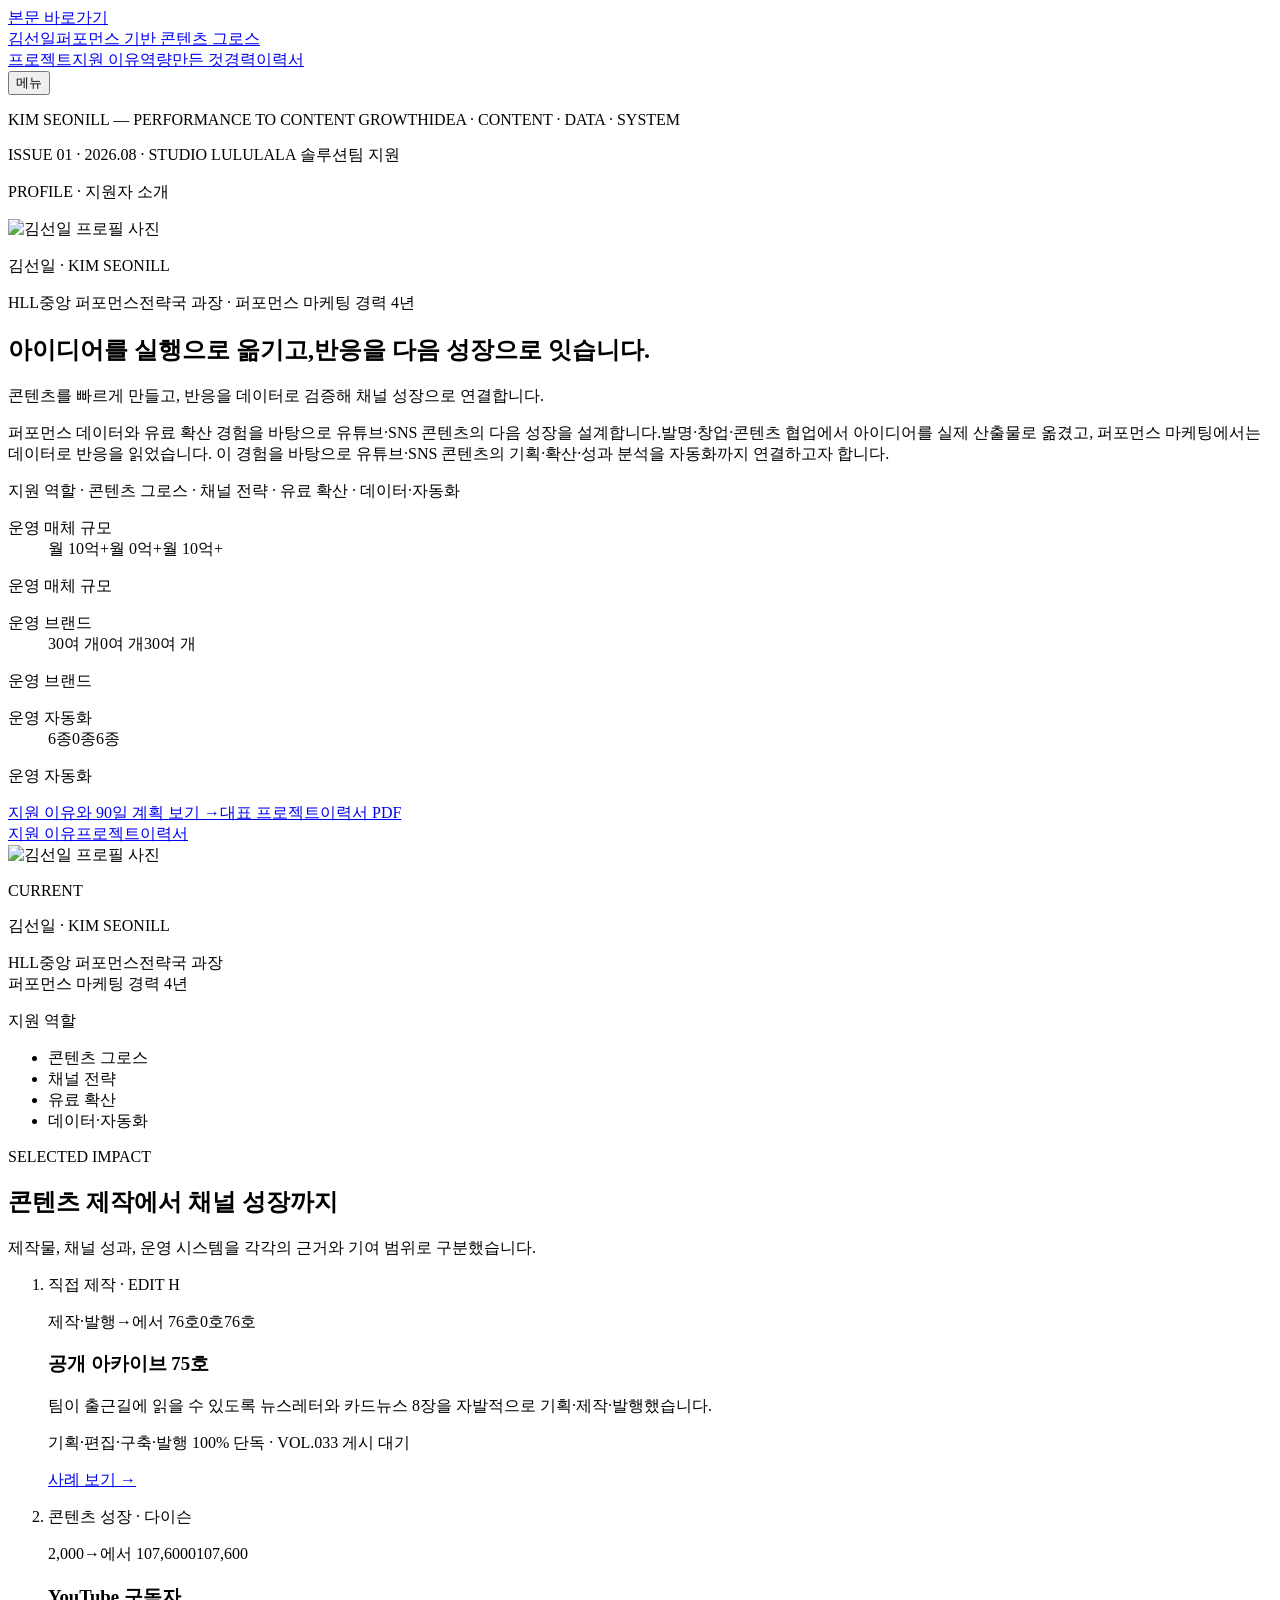
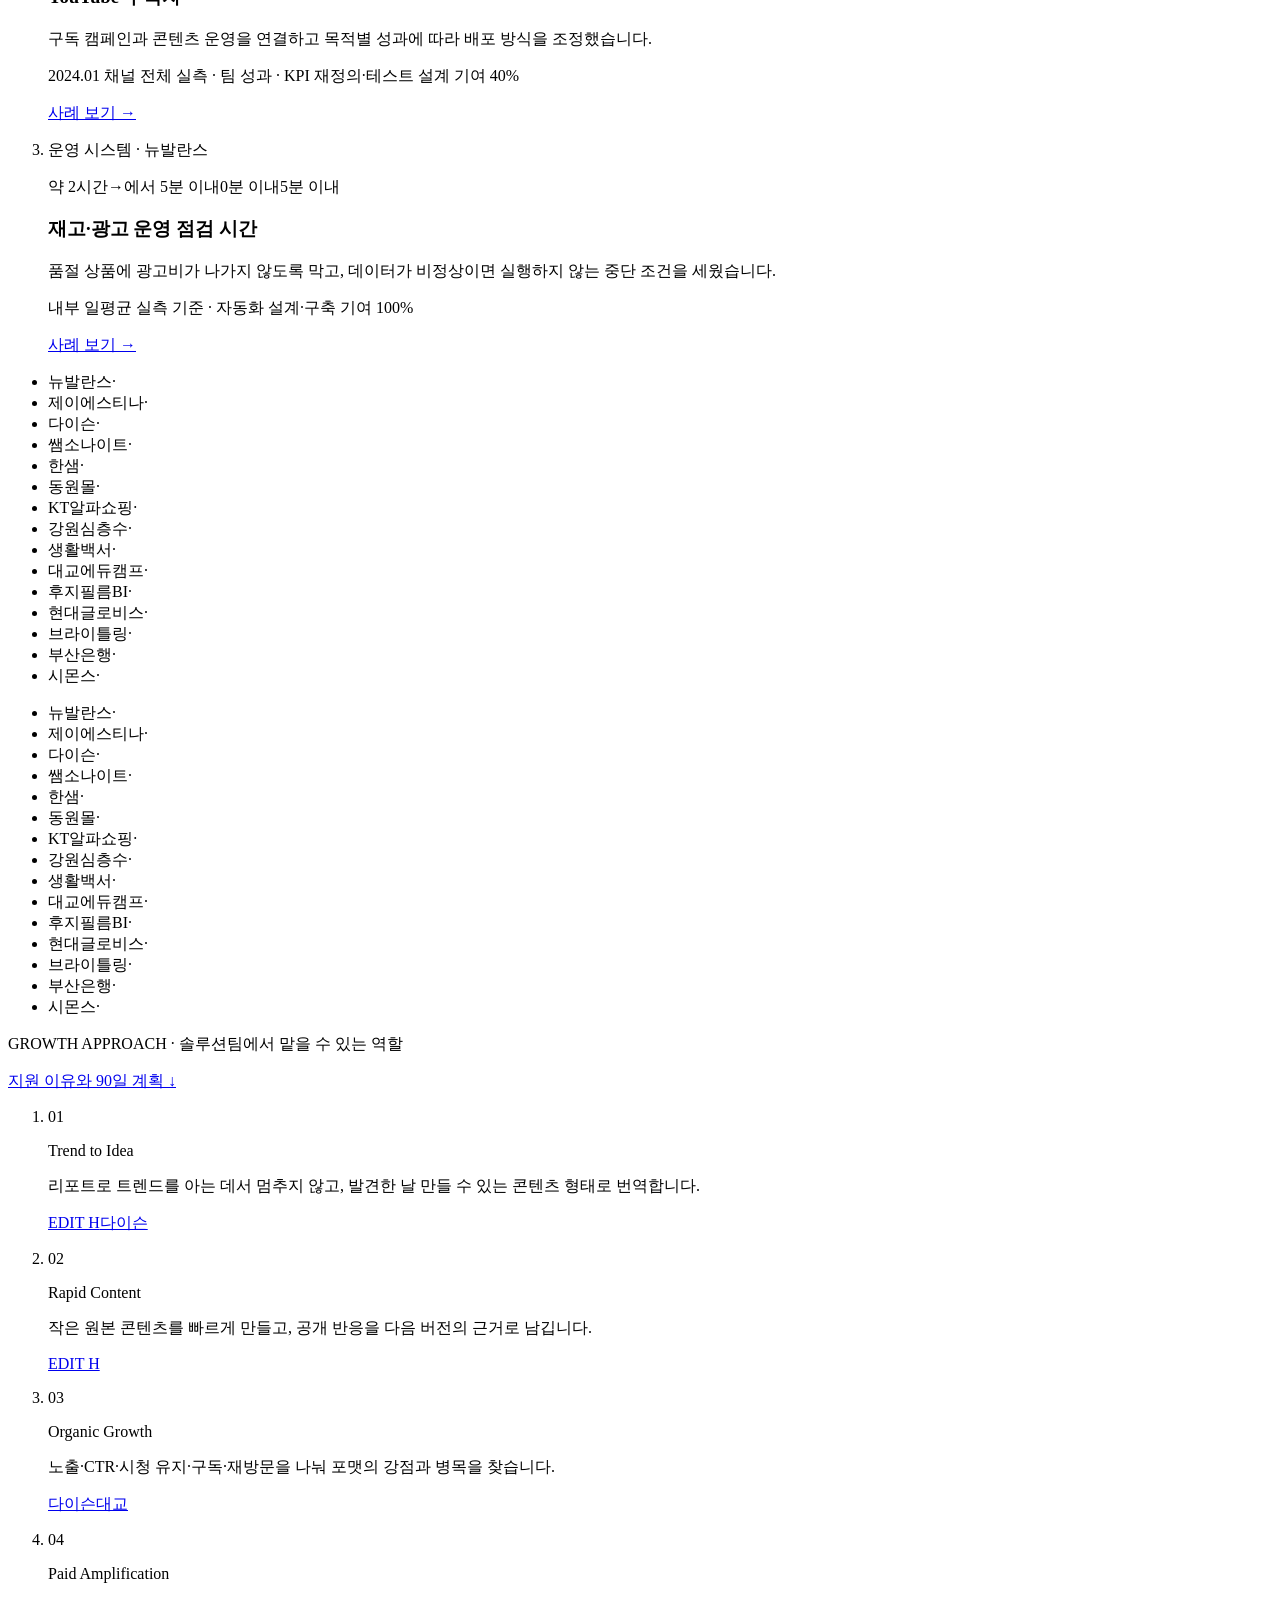
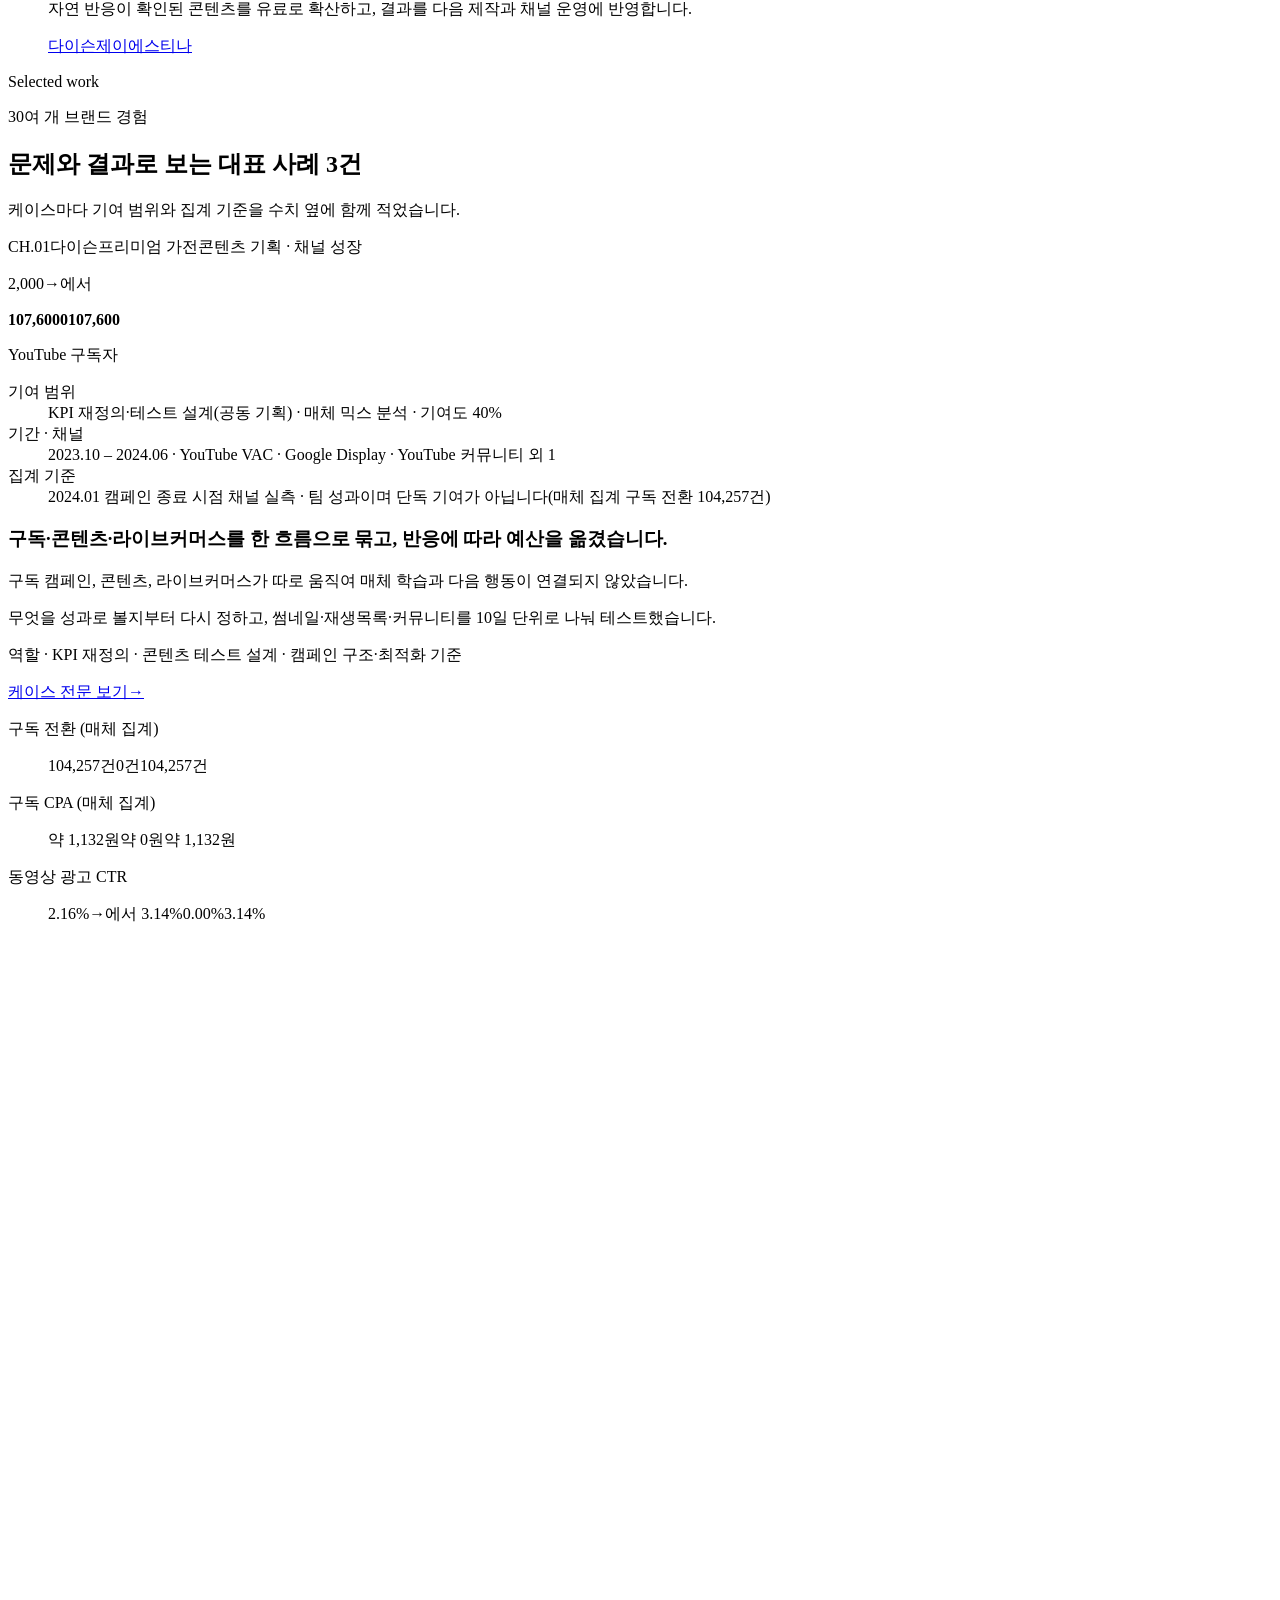
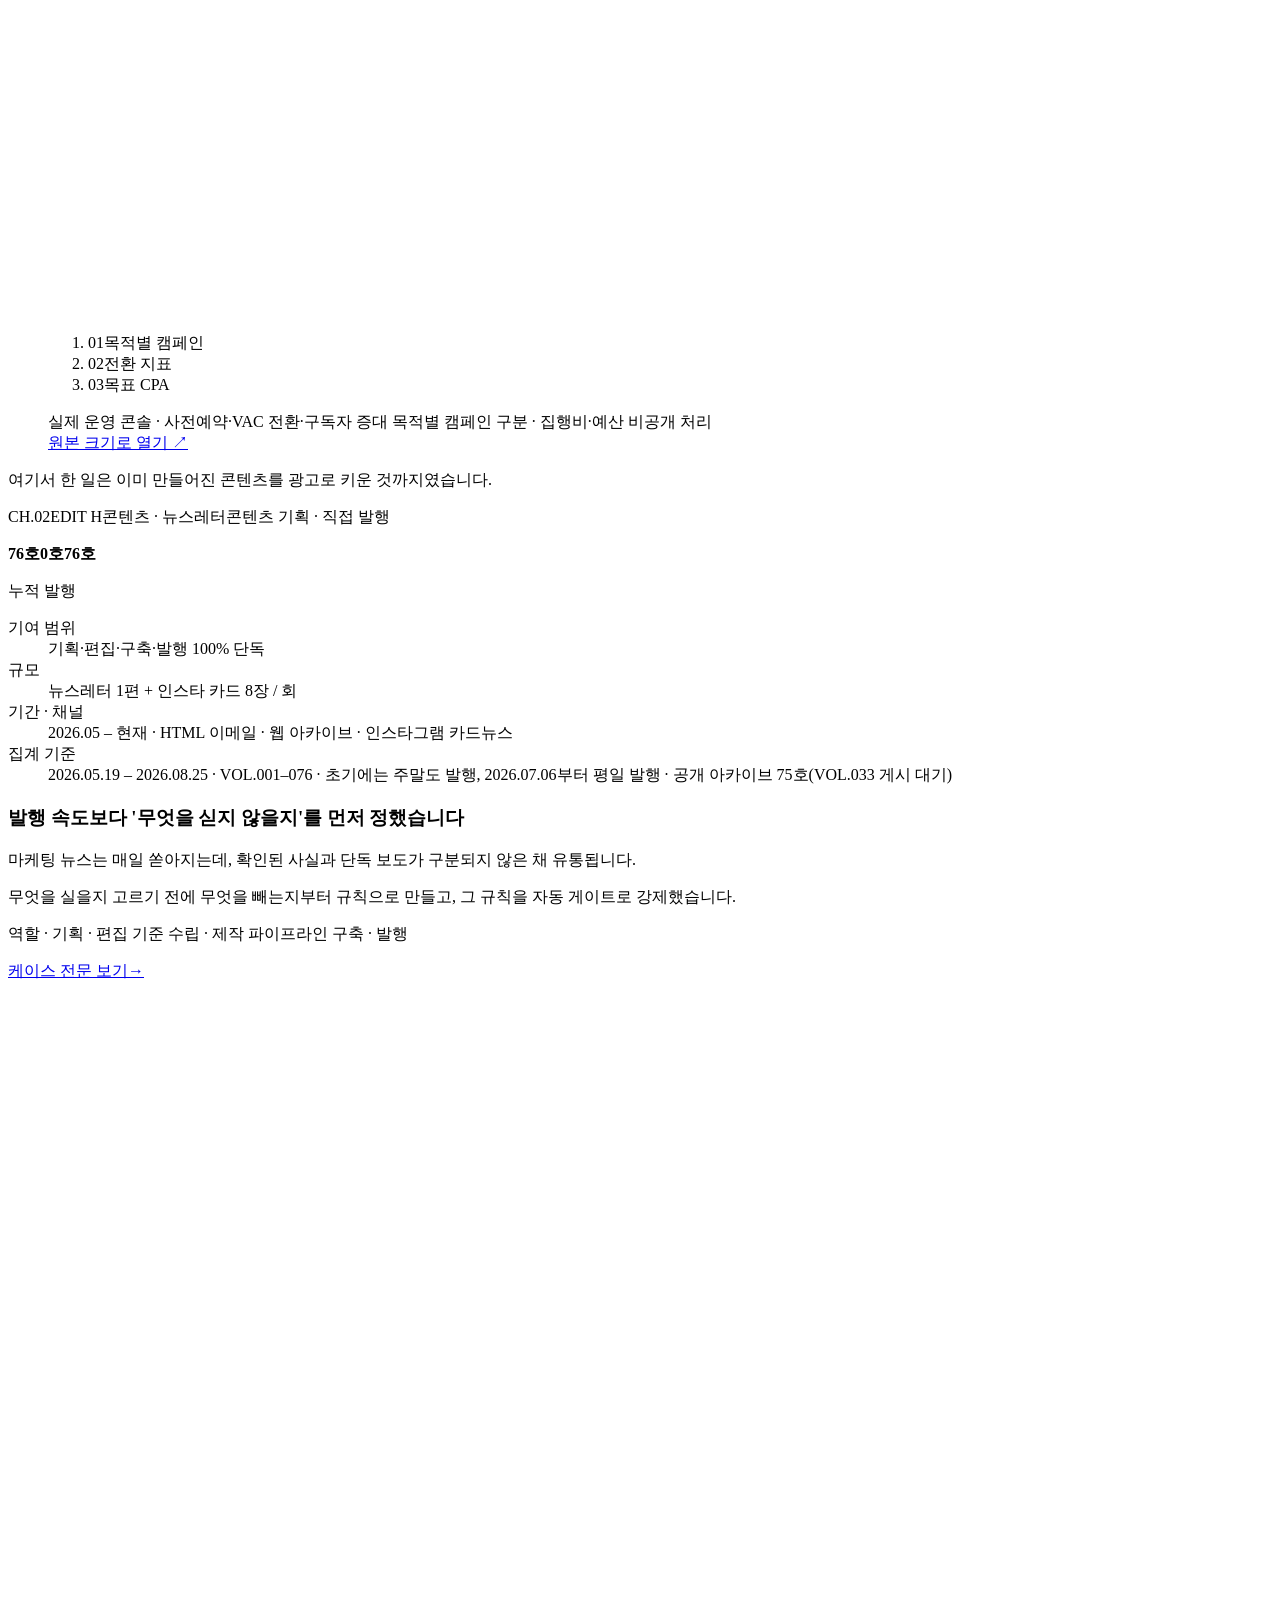
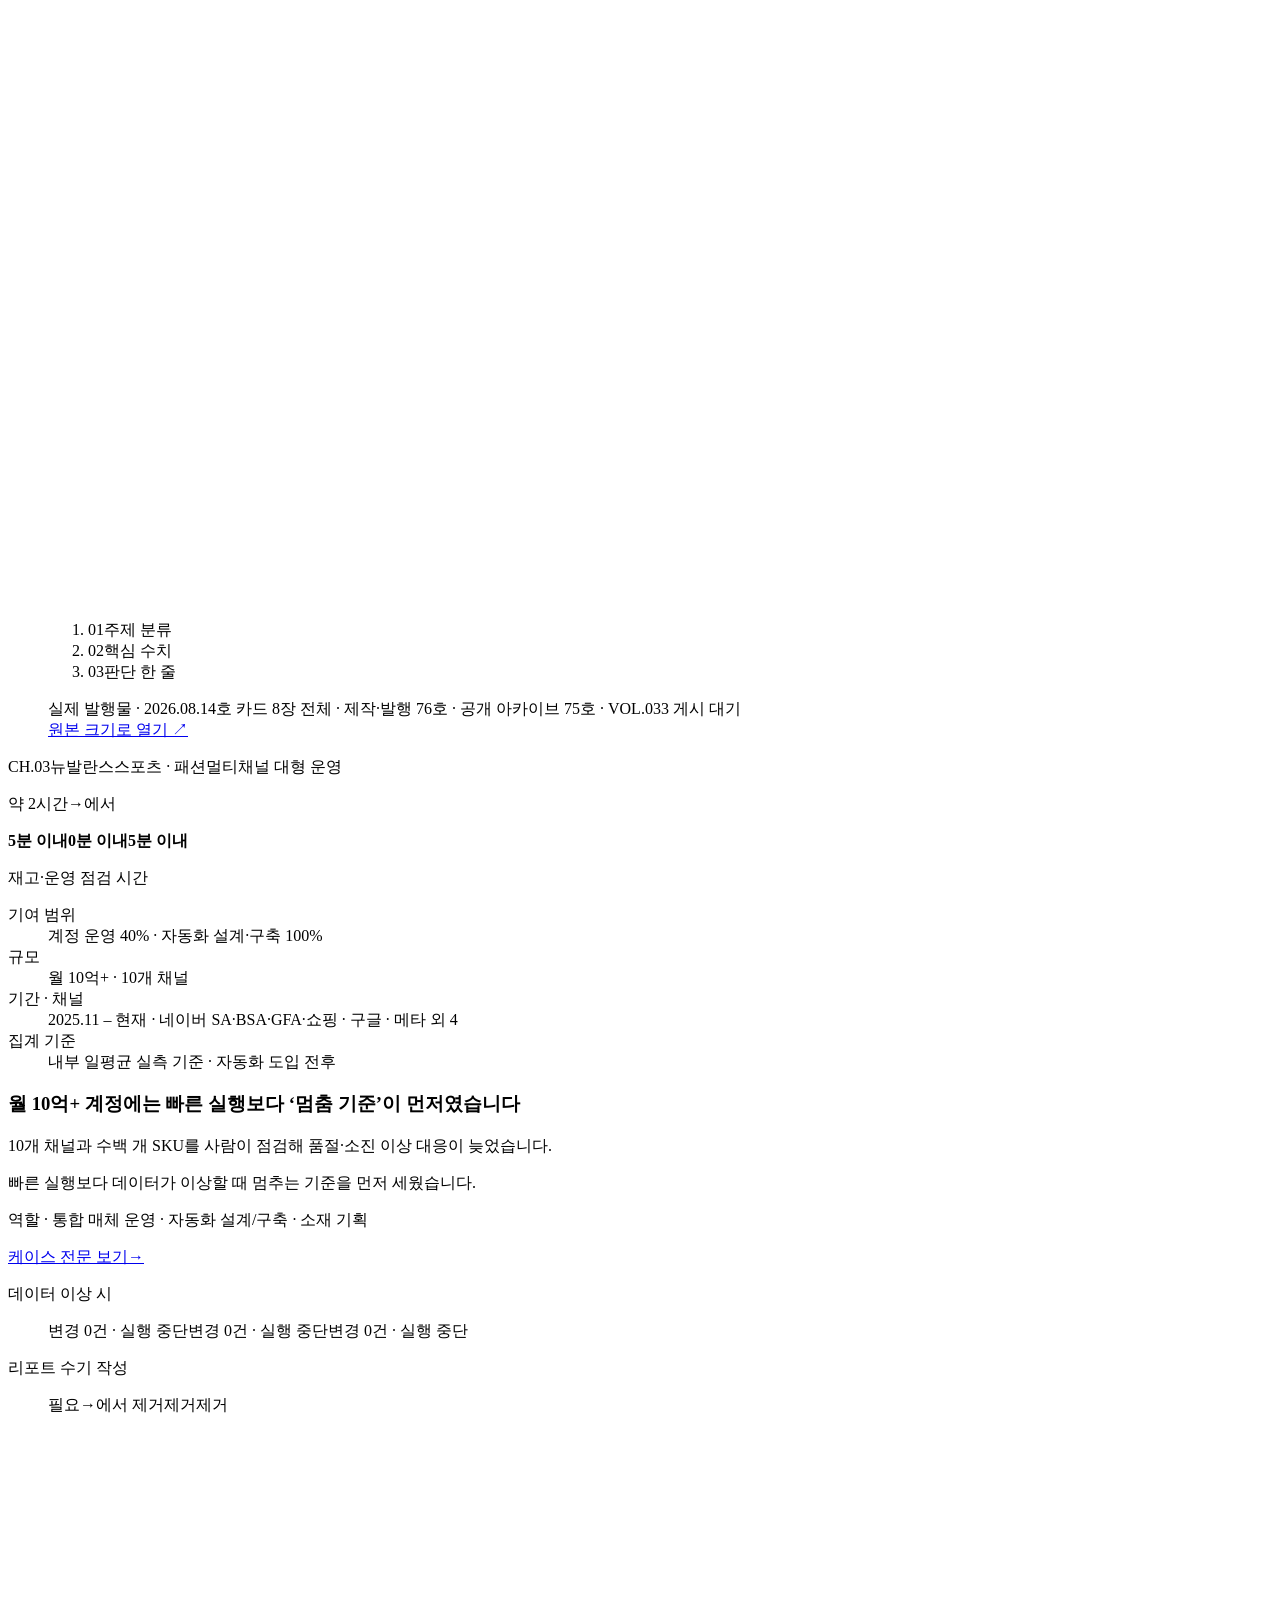
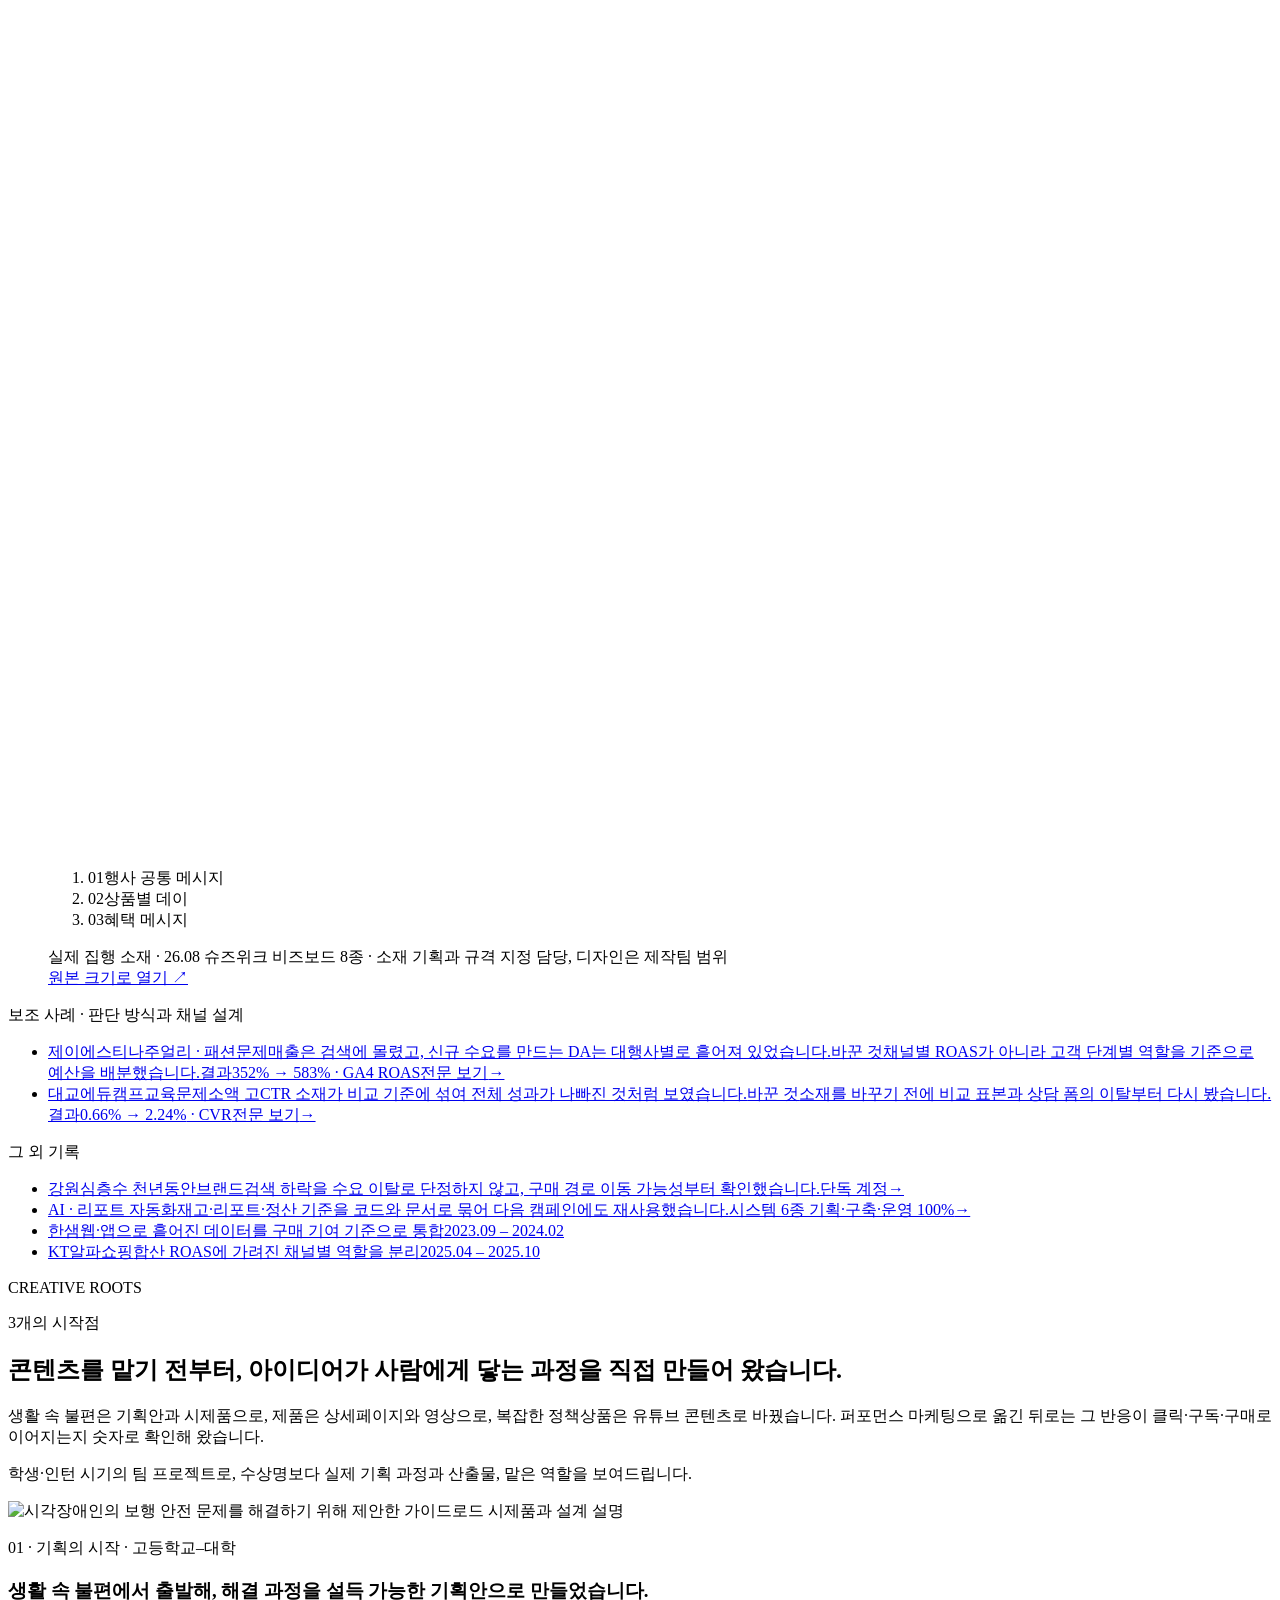
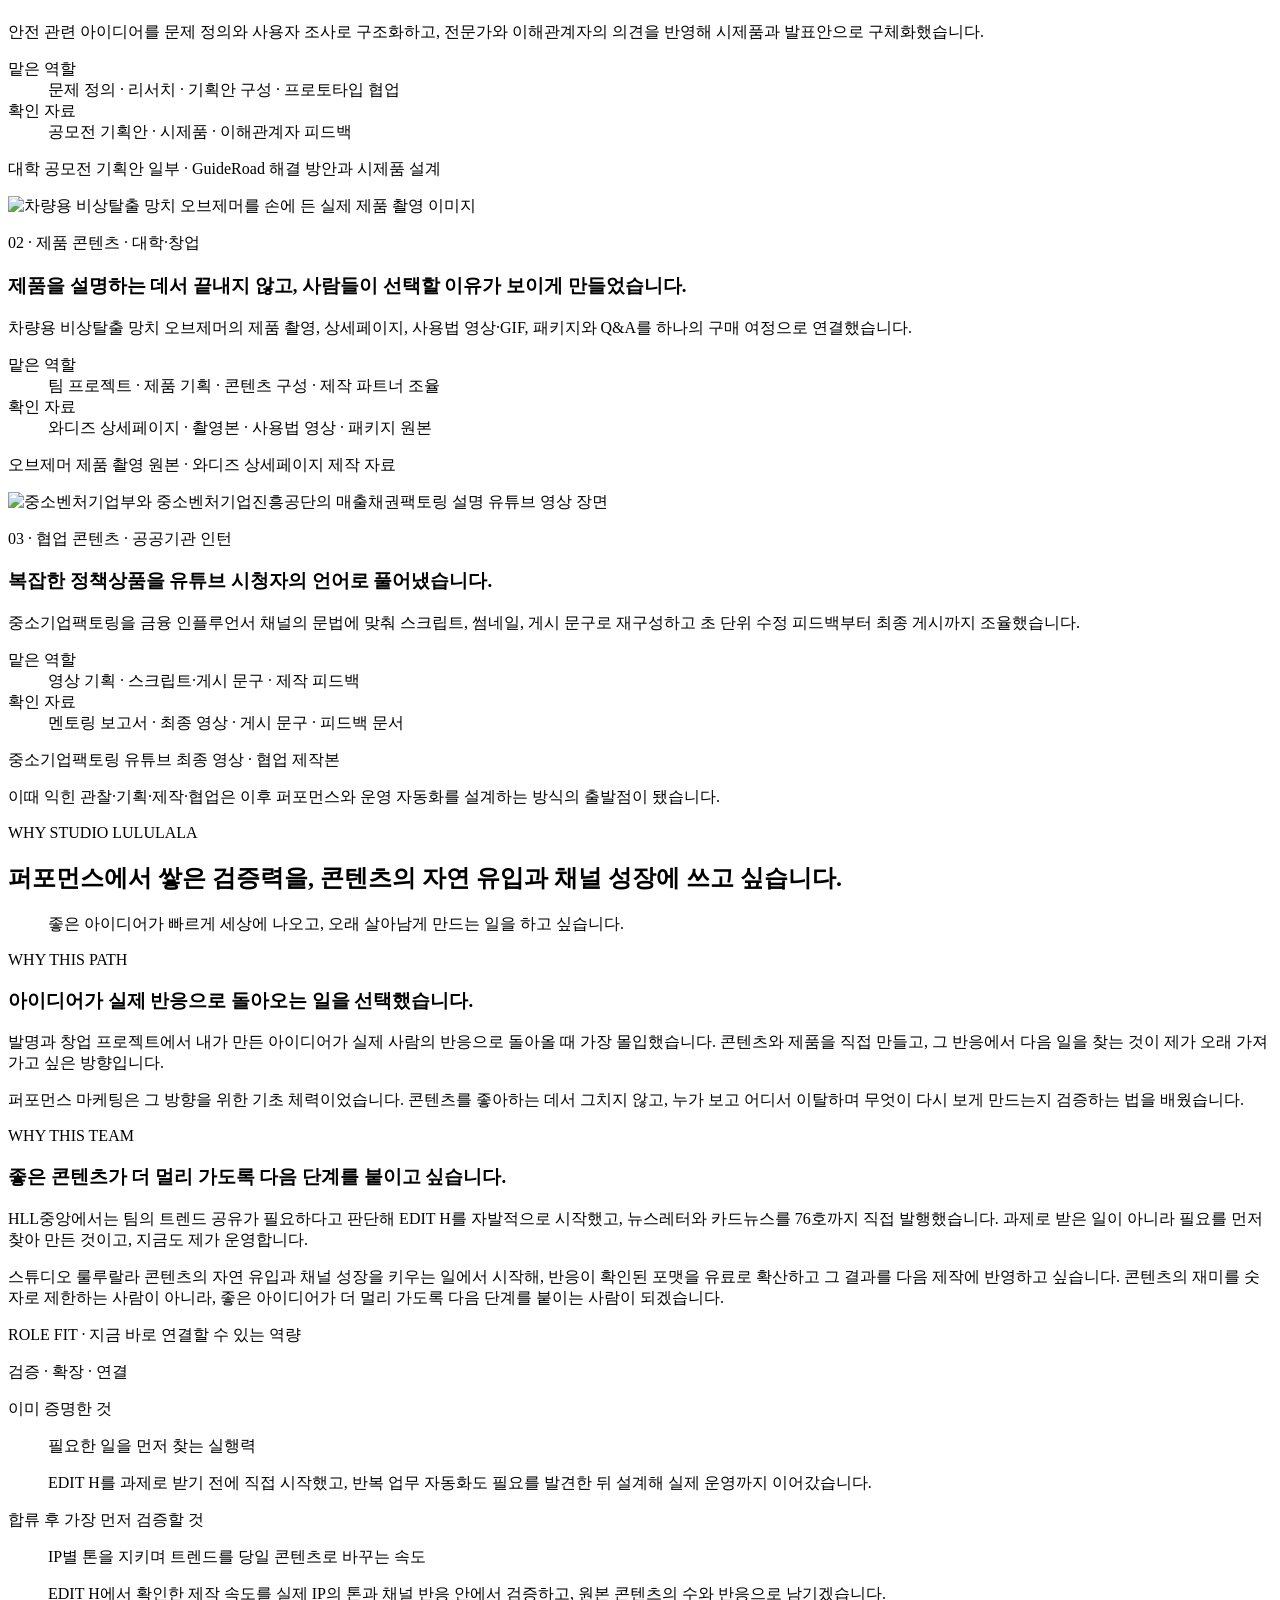
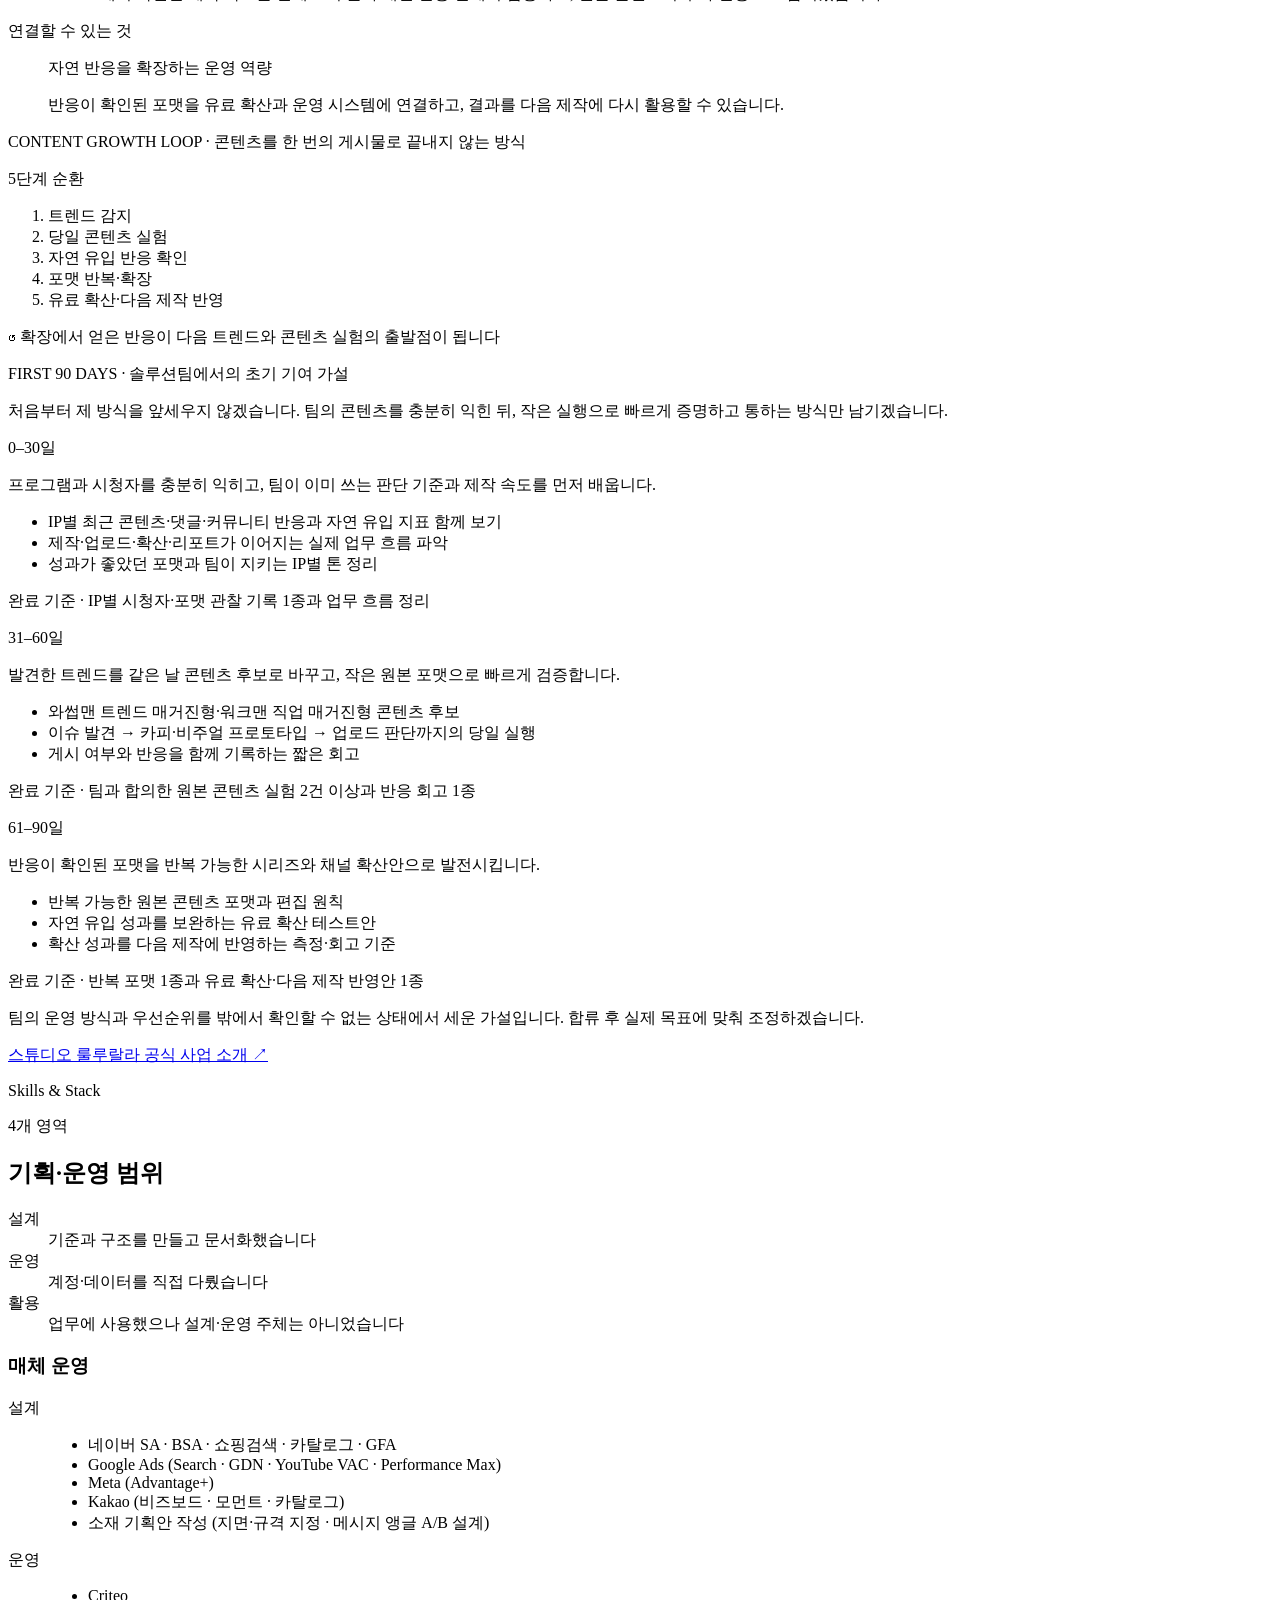
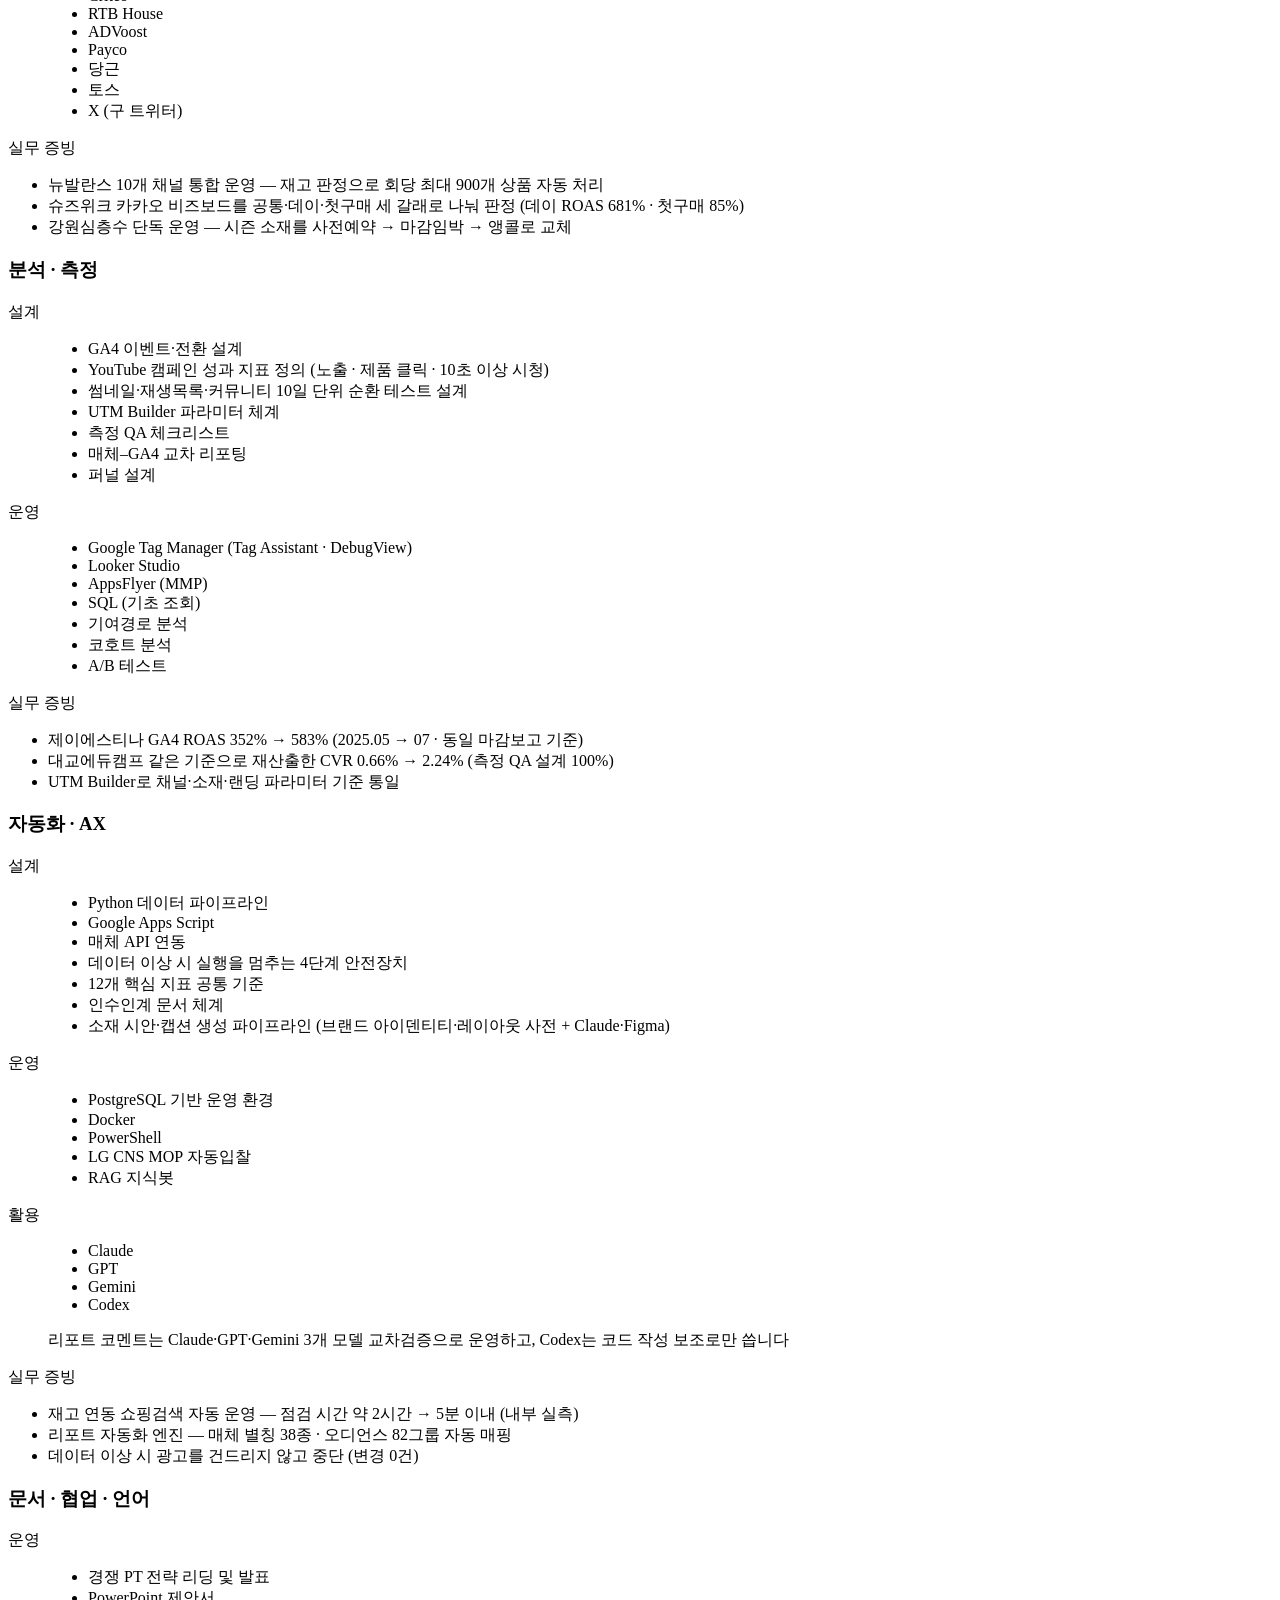
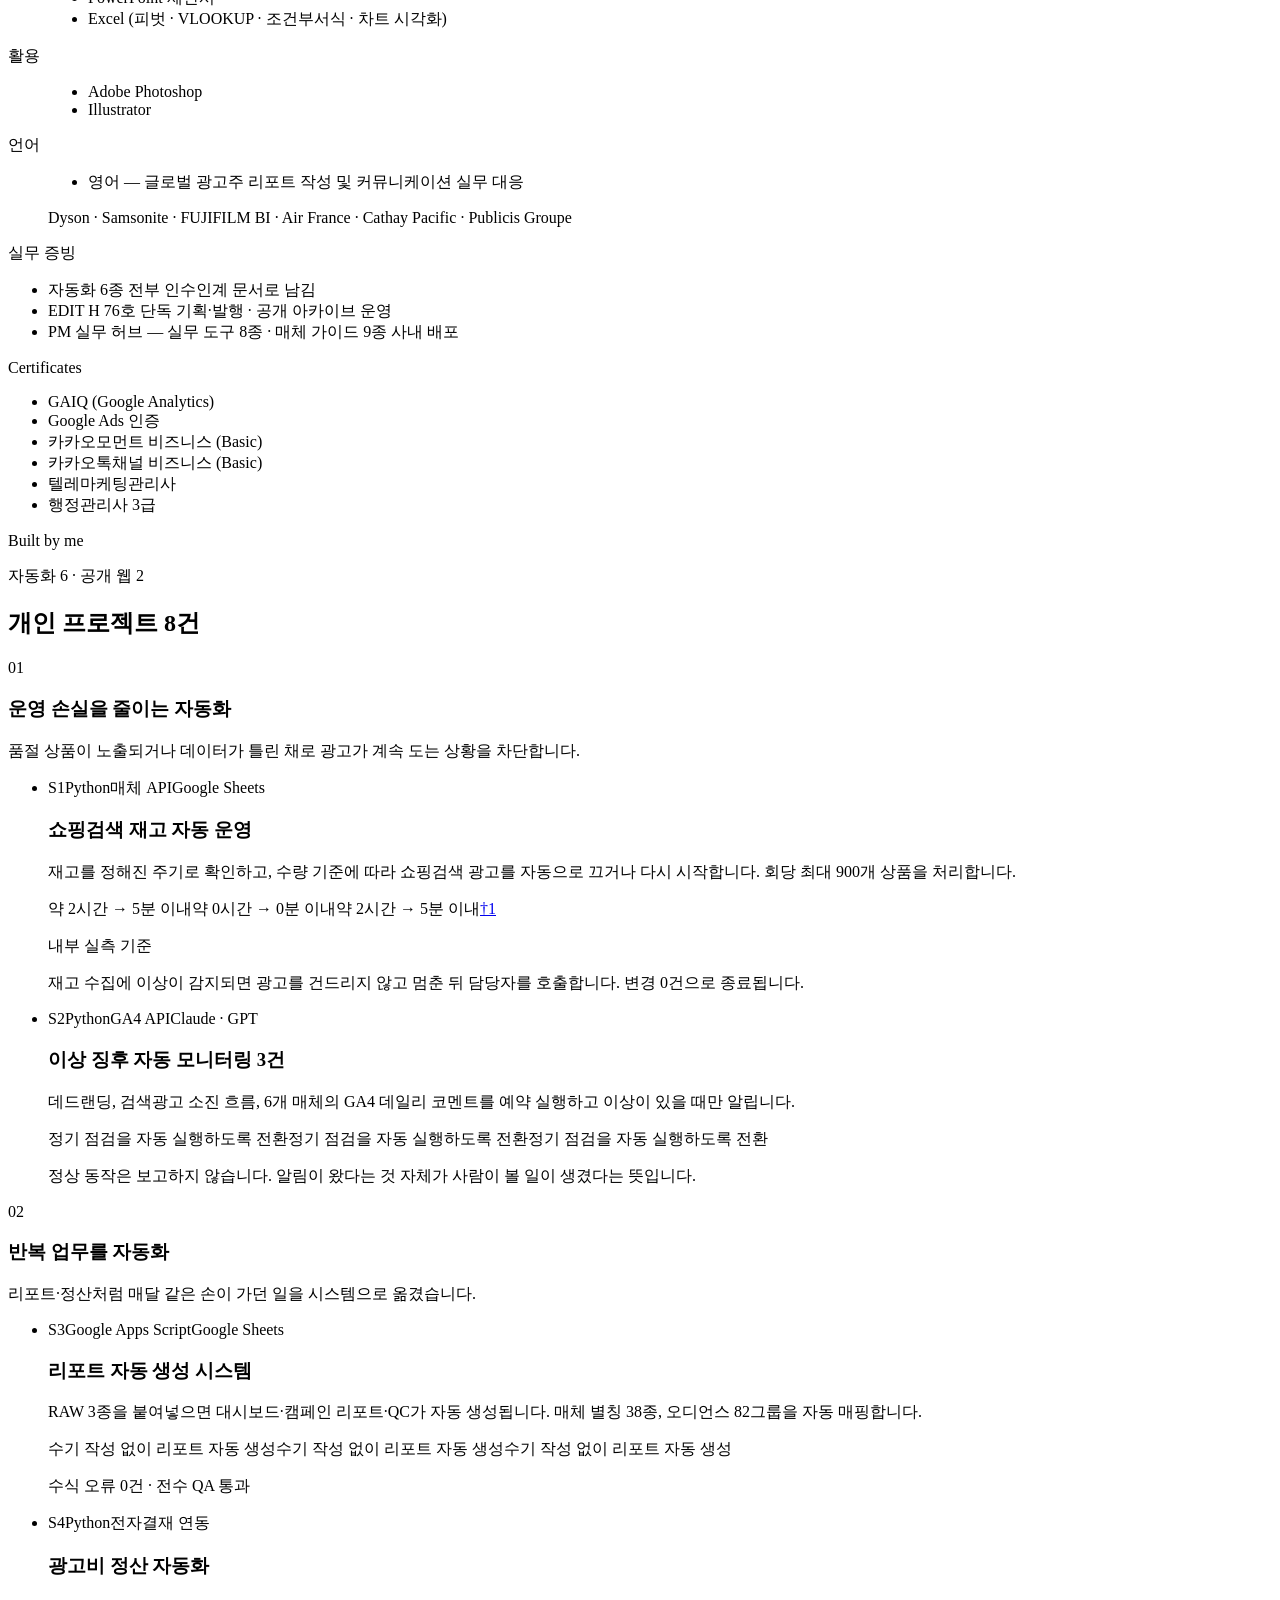
==== commit f192db2b: "오해를 부르는 표기 넷을 고친다 1. "유료 구독 전환" → "매체 집계 구독 전환" (6곳)    YouTube 구독은 무료다. 원뜻은 "유료 광고로 만든 구독 전환" 이었는데 " ====
--- a/index.html
+++ b/index.html
@@ -1 +1 @@
-<!DOCTYPE html><html lang="ko"><head><meta charSet="utf-8"/><meta name="viewport" content="width=device-width, initial-scale=1"/><link rel="preload" href="/kim-seonil-portfolio_HLL/fonts/Archivo-Var.woff2" as="font" crossorigin="" type="font/woff2"/><link rel="preload" href="/kim-seonil-portfolio_HLL/fonts/Pretendard-Regular.woff2" as="font" crossorigin="" type="font/woff2"/><link rel="preload" href="/kim-seonil-portfolio_HLL/fonts/Pretendard-SemiBold.woff2" as="font" crossorigin="" type="font/woff2"/><link rel="preload" href="/kim-seonil-portfolio_HLL/fonts/Pretendard-Bold.woff2" as="font" crossorigin="" type="font/woff2"/><link rel="preload" href="/kim-seonil-portfolio_HLL/fonts/JetBrainsMono-Var.woff2" as="font" crossorigin="" type="font/woff2"/><link rel="preload" href="/kim-seonil-portfolio_HLL/profile-kim-seonil.jpeg" as="image"/><link rel="stylesheet" href="/kim-seonil-portfolio_HLL/_next/static/chunks/1w77r4ot_k1st.css" data-precedence="next"/><link rel="preload" as="script" fetchPriority="low" href="/kim-seonil-portfolio_HLL/_next/static/chunks/310vm2bl3xxpt.js"/><script src="/kim-seonil-portfolio_HLL/_next/static/chunks/19mx3mg6lkumu.js" async=""></script><script src="/kim-seonil-portfolio_HLL/_next/static/chunks/08ttfj81-47mu.js" async=""></script><script src="/kim-seonil-portfolio_HLL/_next/static/chunks/3r66m07mbiwi3.js" async=""></script><script src="/kim-seonil-portfolio_HLL/_next/static/chunks/turbopack-1qwbqq8jj-1ph.js" async=""></script><script src="/kim-seonil-portfolio_HLL/_next/static/chunks/1zqvmyg3a02d-.js" async="" crossorigin=""></script><script src="/kim-seonil-portfolio_HLL/_next/static/chunks/19p962ul5mqi5.js" async="" crossorigin=""></script><script src="/kim-seonil-portfolio_HLL/_next/static/chunks/33jd8ej4ubzg8.js" async="" crossorigin=""></script><meta name="theme-color" content="#0b0d10"/><title>김선일 | 퍼포먼스 기반 콘텐츠 그로스 포트폴리오</title><meta name="description" content="유튜브·SNS 콘텐츠의 기획·확산·성과 분석을 퍼포먼스 데이터와 자동화로 연결해 온 김선일의 스튜디오 룰루랄라 솔루션팀 지원 포트폴리오입니다."/><meta name="author" content="김선일"/><meta name="robots" content="noindex, nofollow, noarchive, nosnippet"/><meta name="googlebot" content="noindex, nofollow, noarchive, nosnippet"/><meta property="og:title" content="김선일 | 퍼포먼스 기반 콘텐츠 그로스 포트폴리오"/><meta property="og:description" content="유튜브·SNS 콘텐츠의 기획·확산·성과 분석을 퍼포먼스 데이터와 자동화로 연결해 온 김선일의 스튜디오 룰루랄라 솔루션팀 지원 포트폴리오입니다."/><meta property="og:url" content="https://vetnam555-del.github.io/kim-seonil-portfolio_HLL/"/><meta property="og:site_name" content="KIM SEONILL Portfolio"/><meta property="og:locale" content="ko_KR"/><meta property="og:image" content="https://vetnam555-del.github.io/kim-seonil-portfolio_HLL/og-image.png"/><meta property="og:image:width" content="1200"/><meta property="og:image:height" content="630"/><meta property="og:image:alt" content="김선일 퍼포먼스 기반 콘텐츠 그로스 포트폴리오"/><meta property="og:type" content="website"/><meta name="twitter:card" content="summary_large_image"/><meta name="twitter:title" content="김선일 | 퍼포먼스 기반 콘텐츠 그로스 포트폴리오"/><meta name="twitter:description" content="유튜브·SNS 콘텐츠의 기획·확산·성과 분석을 퍼포먼스 데이터와 자동화로 연결해 온 김선일의 스튜디오 룰루랄라 솔루션팀 지원 포트폴리오입니다."/><meta name="twitter:image" content="https://vetnam555-del.github.io/kim-seonil-portfolio_HLL/og-image.png"/><meta name="twitter:image:alt" content="김선일 퍼포먼스 기반 콘텐츠 그로스 포트폴리오"/><meta name="twitter:image:width" content="1200"/><meta name="twitter:image:height" content="630"/><link rel="icon" href="/kim-seonil-portfolio_HLL/favicon.svg" type="image/svg+xml"/><link rel="icon" href="/kim-seonil-portfolio_HLL/favicon-32.png" sizes="32x32" type="image/png"/><link rel="apple-touch-icon" href="/kim-seonil-portfolio_HLL/apple-touch-icon.png" sizes="180x180"/><style>@font-face{font-family:"Pretendard";src:url("/kim-seonil-portfolio_HLL/fonts/Pretendard-Regular.woff2") format("woff2");font-weight:400;font-display:swap}@font-face{font-family:"Pretendard";src:url("/kim-seonil-portfolio_HLL/fonts/Pretendard-SemiBold.woff2") format("woff2");font-weight:600;font-display:swap}@font-face{font-family:"Pretendard";src:url("/kim-seonil-portfolio_HLL/fonts/Pretendard-Bold.woff2") format("woff2");font-weight:700;font-display:swap}@font-face{font-family:"Pretendard";src:url("/kim-seonil-portfolio_HLL/fonts/Pretendard-Black.woff2") format("woff2");font-weight:900;font-display:swap}@font-face{font-family:"Archivo";src:url("/kim-seonil-portfolio_HLL/fonts/Archivo-Var.woff2") format("woff2-variations");font-weight:100 900;font-stretch:62% 125%;font-display:swap}@font-face{font-family:"JetBrains Mono";src:url("/kim-seonil-portfolio_HLL/fonts/JetBrainsMono-Var.woff2") format("woff2-variations");font-weight:100 800;font-display:swap}</style><noscript><style>[style*="opacity:0"],[style*="opacity: 0"]{opacity:1!important;transform:none!important}.count-up-visual{display:none!important}.count-up-measure{visibility:visible!important}</style></noscript><script src="/kim-seonil-portfolio_HLL/_next/static/chunks/0cz1d0mv5g_q7.js" noModule=""></script></head><body><div hidden=""><!--$--><!--/$--></div><div class="scroll-progress" aria-hidden="true"></div><a href="#main" class="skip-link">본문 바로가기</a><header class="site-header fixed inset-x-0 top-0 z-50 bg-ink/92 backdrop-blur-md transition-colors border-b border-transparent"><div class="mx-auto flex h-[72px] w-full max-w-[1120px] items-center justify-between px-5 sm:px-8"><a class="-ml-2 inline-flex min-h-[44px] items-center px-2 font-mono text-mono font-bold tracking-[0.02em] text-on-ink" aria-label="김선일 포트폴리오 처음으로" href="/kim-seonil-portfolio_HLL/">김선일<span class="ml-2 hidden text-caption font-normal text-on-ink-2 sm:inline">퍼포먼스 기반 콘텐츠 그로스</span></a><nav class="hidden items-center gap-4 lg:flex" aria-label="주요 메뉴"><a class="inline-flex min-h-[44px] items-center text-small font-normal transition-colors text-on-ink-2 hover:text-on-ink" href="/kim-seonil-portfolio_HLL/#projects">프로젝트</a><a class="inline-flex min-h-[44px] items-center text-small font-normal transition-colors text-on-ink-2 hover:text-on-ink" href="/kim-seonil-portfolio_HLL/#why-studio">지원 이유</a><a class="inline-flex min-h-[44px] items-center text-small font-normal transition-colors text-on-ink-2 hover:text-on-ink" href="/kim-seonil-portfolio_HLL/#skills">역량</a><a class="inline-flex min-h-[44px] items-center text-small font-normal transition-colors text-on-ink-2 hover:text-on-ink" href="/kim-seonil-portfolio_HLL/#automation">만든 것</a><a class="inline-flex min-h-[44px] items-center text-small font-normal transition-colors text-on-ink-2 hover:text-on-ink" href="/kim-seonil-portfolio_HLL/#career">경력</a><a class="inline-flex min-h-[44px] items-center border border-rule-ink px-4 font-mono text-caption font-bold text-on-ink transition-colors hover:border-signal-ink hover:text-signal-ink" href="/kim-seonil-portfolio_HLL/resume/">이력서</a></nav><button type="button" class="inline-flex min-h-[44px] min-w-[44px] items-center justify-center border border-rule-ink px-3 font-mono text-caption font-bold text-on-ink transition-colors lg:hidden" aria-expanded="false" aria-controls="mobile-nav">메뉴</button></div><nav id="mobile-nav" hidden="" class="border-t border-rule-ink bg-ink px-5 pb-5 lg:hidden" aria-label="주요 메뉴"><a class="flex min-h-[52px] items-center border-b border-rule-ink-2 text-body font-normal text-on-ink" href="/kim-seonil-portfolio_HLL/#projects">프로젝트</a><a class="flex min-h-[52px] items-center border-b border-rule-ink-2 text-body font-normal text-on-ink" href="/kim-seonil-portfolio_HLL/#why-studio">지원 이유</a><a class="flex min-h-[52px] items-center border-b border-rule-ink-2 text-body font-normal text-on-ink" href="/kim-seonil-portfolio_HLL/#skills">역량</a><a class="flex min-h-[52px] items-center border-b border-rule-ink-2 text-body font-normal text-on-ink" href="/kim-seonil-portfolio_HLL/#automation">만든 것</a><a class="flex min-h-[52px] items-center border-b border-rule-ink-2 text-body font-normal text-on-ink" href="/kim-seonil-portfolio_HLL/#career">경력</a><div class="mt-4 grid gap-2 grid-cols-1"><a class="flex min-h-[52px] items-center justify-center bg-on-ink px-3 text-body font-bold text-ink" href="/kim-seonil-portfolio_HLL/resume/">이력서</a></div></nav><div data-testid="scroll-progress" class="absolute inset-x-0 bottom-0 h-[2px] origin-left bg-signal-ink motion-reduce:hidden" style="transform:scaleX(0)" aria-hidden="true"></div></header><main id="main"><section id="hero" class="on-ink bg-ink text-on-ink"><div class="mx-auto w-full max-w-[1240px] px-5 sm:px-10 "><div class="hero-enter flex flex-wrap items-baseline justify-between gap-x-6 gap-y-1 border-t-2 border-rule-ink pt-[72px] font-mono text-[0.6875rem] font-bold sm:pt-[88px]" style="--hero-delay:30ms"><p class="flex flex-wrap items-baseline gap-x-3 gap-y-0.5 tracking-[0.12em] text-on-ink uppercase"><span>KIM SEONILL — PERFORMANCE TO CONTENT GROWTH</span><span class="hidden font-normal tracking-[0.08em] text-on-ink-2 sm:inline">IDEA · CONTENT · DATA · SYSTEM</span></p><p class="hidden tracking-normal text-on-ink-2 sm:block">ISSUE 01 · 2026.08 · STUDIO LULULALA 솔루션팀 지원</p></div><div class="grid grid-cols-1 gap-x-12 gap-y-10 pb-8 pt-6 sm:pb-10 sm:pt-10 lg:grid-cols-12 lg:pb-12 lg:pt-12"><div class="lg:col-span-8"><p class="hero-enter font-mono text-mono font-bold tracking-[0.08em] text-limit-ink" style="--hero-delay:100ms">PROFILE · 지원자 소개</p><div class="hero-enter mt-5 flex items-center gap-3 border-y border-rule-ink-2 py-3 lg:hidden" style="--hero-delay:150ms"><img src="/kim-seonil-portfolio_HLL/profile-kim-seonil.jpeg" alt="김선일 프로필 사진" width="52" height="66" class="h-[66px] w-[52px] shrink-0 border border-rule-ink object-cover object-top"/><div><p class="text-small font-bold text-on-ink">김선일<!-- --> · <!-- -->KIM SEONILL</p><p class="mt-1 text-caption leading-[1.55] text-on-ink-2">HLL중앙 퍼포먼스전략국 과장 · 퍼포먼스 마케팅 경력 <!-- -->4<!-- -->년</p></div></div><h1 class="mt-6 max-w-[15ch] text-[2.25rem] leading-[1.08] font-black tracking-normal text-on-ink sm:text-[3.5rem] lg:mt-5 lg:text-[3.75rem]"><span class="hero-title-line block" style="--hero-delay:170ms">아이디어를 실행으로 옮기고,</span><span class="hero-title-line block" style="--hero-delay:260ms">반응을 다음 성장으로 잇습니다.</span></h1><p class="hero-enter mt-6 max-w-[45rem] border-l-2 border-limit-ink pl-4 text-small leading-[1.65] font-bold text-on-ink sm:text-[1.0625rem]" style="--hero-delay:390ms">콘텐츠를 빠르게 만들고, 반응을 데이터로 검증해 채널 성장으로 연결합니다.</p><p class="hero-enter mt-5 max-w-[44rem] text-small leading-[1.8] text-on-ink-2 sm:text-body sm:leading-[1.7]" style="--hero-delay:460ms"><span class="sm:hidden">퍼포먼스 데이터와 유료 확산 경험을 바탕으로 유튜브·SNS 콘텐츠의 다음 성장을 설계합니다.</span><span class="hidden sm:inline">발명·창업·콘텐츠 협업에서 아이디어를 실제 산출물로 옮겼고, 퍼포먼스 마케팅에서는 데이터로 반응을 읽었습니다. 이 경험을 바탕으로 유튜브·SNS 콘텐츠의 기획·확산·성과 분석을 자동화까지 연결하고자 합니다.</span></p><p class="hero-enter mt-4 font-mono text-mono leading-[1.7] text-on-ink-2 lg:hidden" style="--hero-delay:510ms"><span class="font-bold text-limit-ink">지원 역할</span> · <!-- -->콘텐츠 그로스 · 채널 전략 · 유료 확산 · 데이터·자동화</p><dl class="mt-7 grid max-w-[34rem] grid-cols-2 gap-x-5 gap-y-5 border-t border-rule-ink-2 pt-5 sm:grid-cols-3 sm:gap-y-0"><div class="hero-fact min-w-0 " style="--hero-delay:540ms"><dt class="sr-only">운영 매체 규모</dt><dd class="text-[1.375rem] leading-[1.1] font-bold tabular-nums whitespace-nowrap text-on-ink sm:text-metric-sm"><span class="count-up" data-count-up="월 10억+" data-count-up-state="idle"><span class="count-up-measure" aria-hidden="true">월 10억+</span><span class="count-up-visual" data-count-up-visual="true" aria-hidden="true">월 0억+</span><span class="sr-only">월 10억+</span></span></dd><p aria-hidden="true" class="mt-1.5 text-caption leading-[1.45] text-on-ink-2">운영 매체 규모</p></div><div class="hero-fact min-w-0 " style="--hero-delay:610ms"><dt class="sr-only">운영 브랜드</dt><dd class="text-[1.375rem] leading-[1.1] font-bold tabular-nums whitespace-nowrap text-on-ink sm:text-metric-sm"><span class="count-up" data-count-up="30여 개" data-count-up-state="idle"><span class="count-up-measure" aria-hidden="true">30여 개</span><span class="count-up-visual" data-count-up-visual="true" aria-hidden="true">0여 개</span><span class="sr-only">30여 개</span></span></dd><p aria-hidden="true" class="mt-1.5 text-caption leading-[1.45] text-on-ink-2">운영 브랜드</p></div><div class="hero-fact min-w-0 col-span-2 sm:col-span-1" style="--hero-delay:680ms"><dt class="sr-only">운영 자동화</dt><dd class="text-[1.375rem] leading-[1.1] font-bold tabular-nums whitespace-nowrap text-on-ink sm:text-metric-sm"><span class="count-up" data-count-up="6종" data-count-up-state="idle"><span class="count-up-measure" aria-hidden="true">6종</span><span class="count-up-visual" data-count-up-visual="true" aria-hidden="true">0종</span><span class="sr-only">6종</span></span></dd><p aria-hidden="true" class="mt-1.5 text-caption leading-[1.45] text-on-ink-2">운영 자동화</p></div></dl><div class="hero-enter mt-6 hidden flex-wrap gap-3 sm:flex" style="--hero-delay:760ms"><a class="inline-flex min-h-[48px] items-center justify-center px-6 font-mono text-[0.8125rem] font-bold tracking-[0.02em] transition-colors duration-150 ease-out motion-reduce:transition-none bg-on-ink text-ink hover:bg-signal-ink hover:text-ink " href="#why-studio">지원 이유와 90일 계획 보기 →</a><a class="inline-flex min-h-[48px] items-center justify-center px-6 font-mono text-[0.8125rem] font-bold tracking-[0.02em] transition-colors duration-150 ease-out motion-reduce:transition-none border border-rule-ink bg-transparent text-on-ink hover:border-signal-ink hover:text-signal-ink " href="#projects">대표 프로젝트</a><a href="/kim-seonil-portfolio_HLL/kim-seonil-resume-public.pdf" download="" class="inline-flex min-h-[44px] items-center font-mono text-small font-bold text-on-ink underline underline-offset-4 hover:text-signal-ink">이력서 PDF</a></div><nav class="mt-6 grid grid-cols-2 gap-2 sm:hidden" aria-label="포트폴리오 바로가기"><a href="#why-studio" class="col-span-2 inline-flex min-h-[44px] items-center justify-center bg-on-ink px-3 font-mono text-mono font-bold text-ink">지원 이유</a><a href="#projects" class="inline-flex min-h-[44px] min-w-0 items-center justify-center border border-rule-ink px-3 font-mono text-mono font-bold text-on-ink">프로젝트</a><a href="/kim-seonil-portfolio_HLL/kim-seonil-resume-public.pdf" download="" class="inline-flex min-h-[44px] min-w-0 items-center justify-center border border-rule-ink px-3 font-mono text-mono font-bold text-on-ink">이력서</a></nav></div><aside class="hero-enter hero-enter-side hidden border-t border-rule-ink-2 pt-5 lg:col-span-4 lg:block lg:border-l lg:border-t-0 lg:pl-8 lg:pt-0" style="--hero-delay:250ms"><div class="flex items-start gap-4"><img src="/kim-seonil-portfolio_HLL/profile-kim-seonil.jpeg" alt="김선일 프로필 사진" width="88" height="112" class="h-[112px] w-[88px] shrink-0 border border-rule-ink object-cover object-top"/><div><p class="font-mono text-mono font-bold text-limit-ink">CURRENT</p><p class="mt-2 text-small font-bold text-on-ink">김선일<!-- --> · <!-- -->KIM SEONILL</p><p class="mt-1 text-caption leading-[1.6] text-on-ink-2">HLL중앙 퍼포먼스전략국 과장<br/>퍼포먼스 마케팅 경력 <!-- -->4<!-- -->년</p></div></div><div class="mt-7 border-t border-rule-ink-2 pt-5"><p class="font-mono text-mono font-bold text-limit-ink">지원 역할</p><ul class="mt-3 flex flex-wrap gap-x-3 gap-y-2"><li class="text-caption text-on-ink-2">콘텐츠 그로스</li><li class="text-caption text-on-ink-2">채널 전략</li><li class="text-caption text-on-ink-2">유료 확산</li><li class="text-caption text-on-ink-2">데이터·자동화</li></ul></div></aside></div></div></section><section id="impact" class="scroll-mt-[80px] border-y border-rule bg-panel text-on-ink"><div class="mx-auto w-full max-w-[1240px] px-5 sm:px-10 "><div class="py-12 md:py-16"><div class="flex flex-wrap items-end justify-between gap-x-8 gap-y-3" data-enter="true"><div><p class="font-mono text-mono font-bold tracking-[0.08em] text-limit-ink">SELECTED IMPACT</p><h2 class="mt-3 text-[2rem] leading-[1.15] font-black tracking-normal text-on-ink sm:text-[2.75rem]">콘텐츠 제작에서 채널 성장까지</h2></div><p class="max-w-[34rem] text-caption leading-[1.7] text-on-ink-2">제작물, 채널 성과, 운영 시스템을 각각의 근거와 기여 범위로 구분했습니다.</p></div><ol class="mt-10 grid grid-cols-1 gap-y-9 border-t border-rule-ink-2 pt-8 lg:grid-cols-3 lg:gap-x-9"><li data-enter=""><p class="font-mono text-mono font-bold text-limit-ink">직접 제작<!-- --> · <!-- -->EDIT H</p><p class="mt-4 flex flex-wrap items-end gap-x-3 gap-y-1" data-enter="wipe" style="--enter-delay:140ms"><span class="figure text-[1.25rem] leading-none text-on-ink-2">제작·발행</span><span class="pb-0.5 font-mono text-on-ink-2" aria-hidden="true">→</span><span class="sr-only">에서 </span><span class="figure text-[2.75rem] leading-none text-on-ink sm:text-[3.25rem]"><span class="count-up" data-count-up="76호" data-count-up-state="idle"><span class="count-up-measure" aria-hidden="true">76호</span><span class="count-up-visual" data-count-up-visual="true" aria-hidden="true">0호</span><span class="sr-only">76호</span></span></span></p><h3 class="mt-3 text-h3 text-on-ink">공개 아카이브 75호</h3><p class="mt-3 text-small leading-[1.7] text-on-ink-2">팀이 출근길에 읽을 수 있도록 뉴스레터와 카드뉴스 8장을 자발적으로 기획·제작·발행했습니다.</p><p class="mt-3 font-mono text-mono leading-[1.6] text-on-ink-2">기획·편집·구축·발행 100% 단독 · VOL.033 게시 대기</p><a href="#case-edith" class="group mt-4 inline-flex min-h-[44px] items-center gap-2 font-mono text-mono font-bold text-limit-ink underline underline-offset-4 hover:text-signal-ink">사례 보기 <span class="nudge" aria-hidden="true">→</span></a></li><li class="lg:border-l lg:border-rule-ink-2 lg:pl-9" data-enter="" style="--enter-delay:90ms"><p class="font-mono text-mono font-bold text-limit-ink">콘텐츠 성장<!-- --> · <!-- -->다이슨</p><p class="mt-4 flex flex-wrap items-end gap-x-3 gap-y-1" data-enter="wipe" style="--enter-delay:230ms"><span class="figure text-[1.25rem] leading-none text-on-ink-2">2,000</span><span class="pb-0.5 font-mono text-on-ink-2" aria-hidden="true">→</span><span class="sr-only">에서 </span><span class="figure text-[2.75rem] leading-none text-on-ink sm:text-[3.25rem]"><span class="count-up" data-count-up="107,600" data-count-up-state="idle"><span class="count-up-measure" aria-hidden="true">107,600</span><span class="count-up-visual" data-count-up-visual="true" aria-hidden="true">0</span><span class="sr-only">107,600</span></span></span></p><h3 class="mt-3 text-h3 text-on-ink">YouTube 구독자</h3><p class="mt-3 text-small leading-[1.7] text-on-ink-2">구독 캠페인과 콘텐츠 운영을 연결하고 목적별 성과에 따라 배포 방식을 조정했습니다.</p><p class="mt-3 font-mono text-mono leading-[1.6] text-on-ink-2">2024.01 채널 전체 실측 · 팀 성과 · KPI 재정의·테스트 설계 기여 40%</p><a href="#case-dyson" class="group mt-4 inline-flex min-h-[44px] items-center gap-2 font-mono text-mono font-bold text-limit-ink underline underline-offset-4 hover:text-signal-ink">사례 보기 <span class="nudge" aria-hidden="true">→</span></a></li><li class="lg:border-l lg:border-rule-ink-2 lg:pl-9" data-enter="" style="--enter-delay:180ms"><p class="font-mono text-mono font-bold text-limit-ink">운영 시스템<!-- --> · <!-- -->뉴발란스</p><p class="mt-4 flex flex-wrap items-end gap-x-3 gap-y-1" data-enter="wipe" style="--enter-delay:320ms"><span class="figure text-[1.25rem] leading-none text-on-ink-2">약 2시간</span><span class="pb-0.5 font-mono text-on-ink-2" aria-hidden="true">→</span><span class="sr-only">에서 </span><span class="figure text-[2.75rem] leading-none text-on-ink sm:text-[3.25rem]"><span class="count-up" data-count-up="5분 이내" data-count-up-state="idle"><span class="count-up-measure" aria-hidden="true">5분 이내</span><span class="count-up-visual" data-count-up-visual="true" aria-hidden="true">0분 이내</span><span class="sr-only">5분 이내</span></span></span></p><h3 class="mt-3 text-h3 text-on-ink">재고·광고 운영 점검 시간</h3><p class="mt-3 text-small leading-[1.7] text-on-ink-2">품절 상품에 광고비가 나가지 않도록 막고, 데이터가 비정상이면 실행하지 않는 중단 조건을 세웠습니다.</p><p class="mt-3 font-mono text-mono leading-[1.6] text-on-ink-2">내부 일평균 실측 기준 · 자동화 설계·구축 기여 100%</p><a href="#case-newbalance" class="group mt-4 inline-flex min-h-[44px] items-center gap-2 font-mono text-mono font-bold text-limit-ink underline underline-offset-4 hover:text-signal-ink">사례 보기 <span class="nudge" aria-hidden="true">→</span></a></li></ol></div></div><div class="border-t border-rule-ink bg-ink py-4"><div class="marquee"><div class="marquee-track"><ul class="flex shrink-0 items-center gap-x-5" aria-label="운영한 주요 브랜드"><li class="flex items-center gap-x-5 font-mono text-mono tracking-normal whitespace-nowrap text-on-ink-2">뉴발란스<span class="text-limit-ink" aria-hidden="true">·</span></li><li class="flex items-center gap-x-5 font-mono text-mono tracking-normal whitespace-nowrap text-on-ink-2">제이에스티나<span class="text-limit-ink" aria-hidden="true">·</span></li><li class="flex items-center gap-x-5 font-mono text-mono tracking-normal whitespace-nowrap text-on-ink-2">다이슨<span class="text-limit-ink" aria-hidden="true">·</span></li><li class="flex items-center gap-x-5 font-mono text-mono tracking-normal whitespace-nowrap text-on-ink-2">쌤소나이트<span class="text-limit-ink" aria-hidden="true">·</span></li><li class="flex items-center gap-x-5 font-mono text-mono tracking-normal whitespace-nowrap text-on-ink-2">한샘<span class="text-limit-ink" aria-hidden="true">·</span></li><li class="flex items-center gap-x-5 font-mono text-mono tracking-normal whitespace-nowrap text-on-ink-2">동원몰<span class="text-limit-ink" aria-hidden="true">·</span></li><li class="flex items-center gap-x-5 font-mono text-mono tracking-normal whitespace-nowrap text-on-ink-2">KT알파쇼핑<span class="text-limit-ink" aria-hidden="true">·</span></li><li class="flex items-center gap-x-5 font-mono text-mono tracking-normal whitespace-nowrap text-on-ink-2">강원심층수<span class="text-limit-ink" aria-hidden="true">·</span></li><li class="flex items-center gap-x-5 font-mono text-mono tracking-normal whitespace-nowrap text-on-ink-2">생활백서<span class="text-limit-ink" aria-hidden="true">·</span></li><li class="flex items-center gap-x-5 font-mono text-mono tracking-normal whitespace-nowrap text-on-ink-2">대교에듀캠프<span class="text-limit-ink" aria-hidden="true">·</span></li><li class="flex items-center gap-x-5 font-mono text-mono tracking-normal whitespace-nowrap text-on-ink-2">후지필름BI<span class="text-limit-ink" aria-hidden="true">·</span></li><li class="flex items-center gap-x-5 font-mono text-mono tracking-normal whitespace-nowrap text-on-ink-2">현대글로비스<span class="text-limit-ink" aria-hidden="true">·</span></li><li class="flex items-center gap-x-5 font-mono text-mono tracking-normal whitespace-nowrap text-on-ink-2">브라이틀링<span class="text-limit-ink" aria-hidden="true">·</span></li><li class="flex items-center gap-x-5 font-mono text-mono tracking-normal whitespace-nowrap text-on-ink-2">부산은행<span class="text-limit-ink" aria-hidden="true">·</span></li><li class="flex items-center gap-x-5 font-mono text-mono tracking-normal whitespace-nowrap text-on-ink-2">시몬스<span class="text-limit-ink" aria-hidden="true">·</span></li></ul><ul class="flex shrink-0 items-center gap-x-5" aria-hidden="true"><li class="flex items-center gap-x-5 font-mono text-mono tracking-normal whitespace-nowrap text-on-ink-2">뉴발란스<span class="text-limit-ink" aria-hidden="true">·</span></li><li class="flex items-center gap-x-5 font-mono text-mono tracking-normal whitespace-nowrap text-on-ink-2">제이에스티나<span class="text-limit-ink" aria-hidden="true">·</span></li><li class="flex items-center gap-x-5 font-mono text-mono tracking-normal whitespace-nowrap text-on-ink-2">다이슨<span class="text-limit-ink" aria-hidden="true">·</span></li><li class="flex items-center gap-x-5 font-mono text-mono tracking-normal whitespace-nowrap text-on-ink-2">쌤소나이트<span class="text-limit-ink" aria-hidden="true">·</span></li><li class="flex items-center gap-x-5 font-mono text-mono tracking-normal whitespace-nowrap text-on-ink-2">한샘<span class="text-limit-ink" aria-hidden="true">·</span></li><li class="flex items-center gap-x-5 font-mono text-mono tracking-normal whitespace-nowrap text-on-ink-2">동원몰<span class="text-limit-ink" aria-hidden="true">·</span></li><li class="flex items-center gap-x-5 font-mono text-mono tracking-normal whitespace-nowrap text-on-ink-2">KT알파쇼핑<span class="text-limit-ink" aria-hidden="true">·</span></li><li class="flex items-center gap-x-5 font-mono text-mono tracking-normal whitespace-nowrap text-on-ink-2">강원심층수<span class="text-limit-ink" aria-hidden="true">·</span></li><li class="flex items-center gap-x-5 font-mono text-mono tracking-normal whitespace-nowrap text-on-ink-2">생활백서<span class="text-limit-ink" aria-hidden="true">·</span></li><li class="flex items-center gap-x-5 font-mono text-mono tracking-normal whitespace-nowrap text-on-ink-2">대교에듀캠프<span class="text-limit-ink" aria-hidden="true">·</span></li><li class="flex items-center gap-x-5 font-mono text-mono tracking-normal whitespace-nowrap text-on-ink-2">후지필름BI<span class="text-limit-ink" aria-hidden="true">·</span></li><li class="flex items-center gap-x-5 font-mono text-mono tracking-normal whitespace-nowrap text-on-ink-2">현대글로비스<span class="text-limit-ink" aria-hidden="true">·</span></li><li class="flex items-center gap-x-5 font-mono text-mono tracking-normal whitespace-nowrap text-on-ink-2">브라이틀링<span class="text-limit-ink" aria-hidden="true">·</span></li><li class="flex items-center gap-x-5 font-mono text-mono tracking-normal whitespace-nowrap text-on-ink-2">부산은행<span class="text-limit-ink" aria-hidden="true">·</span></li><li class="flex items-center gap-x-5 font-mono text-mono tracking-normal whitespace-nowrap text-on-ink-2">시몬스<span class="text-limit-ink" aria-hidden="true">·</span></li></ul></div></div></div></section><section class="border-b border-rule bg-paper"><div class="mx-auto w-full max-w-[1240px] px-5 sm:px-10 "><div class="py-12 md:py-14"><div class="flex flex-wrap items-baseline justify-between gap-x-6 gap-y-2"><p class="font-mono text-[0.6875rem] font-bold tracking-[0.03em] text-ink-3">GROWTH APPROACH · 솔루션팀에서 맡을 수 있는 역할</p><a class="group inline-flex min-h-[44px] items-center gap-2 font-mono text-mono font-bold text-ink underline underline-offset-4 hover:text-accent" href="/kim-seonil-portfolio_HLL/#why-studio">지원 이유와 90일 계획 <span aria-hidden="true">↓</span></a></div><ol class="mt-6 grid grid-cols-1 gap-x-8 gap-y-6 border-t border-rule pt-6 sm:grid-cols-2 lg:grid-cols-4"><li><p class="font-mono text-mono font-bold tracking-[0.12em] text-ink-3">01</p><p class="mt-1.5 text-small font-bold text-ink">Trend to Idea</p><p class="mt-1.5 text-caption leading-[1.6] text-ink-2">리포트로 트렌드를 아는 데서 멈추지 않고, 발견한 날 만들 수 있는 콘텐츠 형태로 번역합니다.</p><p class="mt-1.5 -mb-2.5 flex flex-wrap items-center gap-x-3"><a class="inline-flex min-h-[44px] items-center font-mono text-mono text-ink-3 underline underline-offset-4 hover:text-accent" href="/kim-seonil-portfolio_HLL/projects/edith/">EDIT H</a><a class="inline-flex min-h-[44px] items-center font-mono text-mono text-ink-3 underline underline-offset-4 hover:text-accent" href="/kim-seonil-portfolio_HLL/projects/dyson/">다이슨</a></p></li><li><p class="font-mono text-mono font-bold tracking-[0.12em] text-ink-3">02</p><p class="mt-1.5 text-small font-bold text-ink">Rapid Content</p><p class="mt-1.5 text-caption leading-[1.6] text-ink-2">작은 원본 콘텐츠를 빠르게 만들고, 공개 반응을 다음 버전의 근거로 남깁니다.</p><p class="mt-1.5 -mb-2.5 flex flex-wrap items-center gap-x-3"><a class="inline-flex min-h-[44px] items-center font-mono text-mono text-ink-3 underline underline-offset-4 hover:text-accent" href="/kim-seonil-portfolio_HLL/projects/edith/">EDIT H</a></p></li><li><p class="font-mono text-mono font-bold tracking-[0.12em] text-ink-3">03</p><p class="mt-1.5 text-small font-bold text-ink">Organic Growth</p><p class="mt-1.5 text-caption leading-[1.6] text-ink-2">노출·CTR·시청 유지·구독·재방문을 나눠 포맷의 강점과 병목을 찾습니다.</p><p class="mt-1.5 -mb-2.5 flex flex-wrap items-center gap-x-3"><a class="inline-flex min-h-[44px] items-center font-mono text-mono text-ink-3 underline underline-offset-4 hover:text-accent" href="/kim-seonil-portfolio_HLL/projects/dyson/">다이슨</a><a class="inline-flex min-h-[44px] items-center font-mono text-mono text-ink-3 underline underline-offset-4 hover:text-accent" href="/kim-seonil-portfolio_HLL/projects/daekyo/">대교</a></p></li><li><p class="font-mono text-mono font-bold tracking-[0.12em] text-ink-3">04</p><p class="mt-1.5 text-small font-bold text-ink">Paid Amplification</p><p class="mt-1.5 text-caption leading-[1.6] text-ink-2">자연 반응이 확인된 콘텐츠를 유료로 확산하고, 결과를 다음 제작과 채널 운영에 반영합니다.</p><p class="mt-1.5 -mb-2.5 flex flex-wrap items-center gap-x-3"><a class="inline-flex min-h-[44px] items-center font-mono text-mono text-ink-3 underline underline-offset-4 hover:text-accent" href="/kim-seonil-portfolio_HLL/projects/dyson/">다이슨</a><a class="inline-flex min-h-[44px] items-center font-mono text-mono text-ink-3 underline underline-offset-4 hover:text-accent" href="/kim-seonil-portfolio_HLL/projects/jestina/">제이에스티나</a></p></li></ol></div></div></section><section id="projects" class="scroll-mt-[80px]"><div class="mx-auto w-full max-w-[1240px] px-5 sm:px-10 "><div class="py-14 md:py-[72px]"><div class="section-head-motion border-t pt-5 border-rule " data-enter="true"><div class="flex flex-wrap items-baseline justify-between gap-x-6 gap-y-2"><p class="flex items-center gap-2.5 text-kicker uppercase text-ink-3"><span class="section-head-marker inline-block h-1.5 w-1.5 shrink-0 bg-signal" aria-hidden="true"></span>Selected work</p><p class="font-mono text-mono text-ink-3">30여 개 브랜드 경험</p></div><h2 class="mt-3 max-w-[30ch] text-[1.5rem] sm:text-h2 text-ink">문제와 결과로 보는 대표 사례 3건</h2></div><p class="mt-5 max-w-[42rem] border-l-2 border-signal pl-3 font-mono text-[0.75rem] leading-[1.5] text-ink-3">케이스마다 기여 범위와 집계 기준을 수치 옆에 함께 적었습니다.</p></div></div><div><article id="case-dyson" class="scroll-mt-[80px]"><div class="border-t border-rule-ink bg-ink py-12 text-on-ink lg:py-16"><div class="mx-auto w-full max-w-[1240px] px-5 sm:px-10 "><div class="grid grid-cols-1 gap-x-8 gap-y-7 lg:grid-cols-12"><div class="lg:col-span-8"><p class="flex flex-wrap items-baseline gap-x-3 font-mono text-mono font-bold tracking-[0.08em] text-limit-ink uppercase"><span>CH.<!-- -->01</span><span class="text-on-ink">다이슨</span><span class="font-normal text-on-ink-2">프리미엄 가전</span><span class="font-normal text-on-ink-2">콘텐츠 기획 · 채널 성장</span></p><div class="mt-5" data-enter="wipe"><p class="flex items-center gap-3"><span class="figure text-[clamp(1.125rem,1.9vw,1.5rem)] leading-none font-semibold text-on-ink-2">2,000</span><span class="font-mono text-on-ink-2" aria-hidden="true">→</span><span class="sr-only">에서 </span></p><p class="figure mt-1.5 text-mega-case whitespace-nowrap text-on-ink" style="font-stretch:116%;font-weight:800"><span class="count-up" data-count-up="107,600" data-count-up-state="idle"><span class="count-up-measure" aria-hidden="true">107,600</span><span class="count-up-visual" data-count-up-visual="true" aria-hidden="true">0</span><span class="sr-only">107,600</span></span></p></div><p class="mt-4 text-h3 text-on-ink">YouTube 구독자</p></div><dl class="flex flex-col gap-4 self-end font-mono text-mono lg:col-span-4 lg:border-l lg:border-rule-ink-2 lg:pl-8"><div><dt class="text-on-ink-2">기여 범위</dt><dd class="mt-1 font-bold text-limit-ink">KPI 재정의·테스트 설계(공동 기획) · 매체 믹스 분석 · 기여도 40%</dd></div><div><dt class="text-on-ink-2">기간 · 채널</dt><dd class="mt-1 text-on-ink">2023.10 – 2024.06<!-- --> · <!-- -->YouTube VAC · Google Display · YouTube 커뮤니티 외 1</dd></div><div><dt class="text-on-ink-2">집계 기준</dt><dd class="mt-1 leading-[1.55] text-on-ink-2">2024.01 캠페인 종료 시점 채널 실측 · 팀 성과이며 단독 기여가 아닙니다(유료 구독 전환은 104,257건)</dd></div></dl></div></div></div><div class="bg-paper py-11 lg:py-14"><div class="mx-auto w-full max-w-[1240px] px-5 sm:px-10 "><div class="grid grid-cols-1 gap-x-8 gap-y-7 lg:grid-cols-12"><div class="lg:col-span-7"><h3 class="text-h2">구독·콘텐츠·라이브커머스를 한 흐름으로 묶고, 반응에 따라 예산을 옮겼습니다.</h3><p class="mt-5 text-body text-ink-2">구독 캠페인, 콘텐츠, 라이브커머스가 따로 움직여 매체 학습과 다음 행동이 연결되지 않았습니다.</p><p class="mt-3 text-body text-ink-2">무엇을 성과로 볼지부터 다시 정하고, 썸네일·재생목록·커뮤니티를 10일 단위로 나눠 테스트했습니다.</p><p class="mt-6 font-mono text-mono text-ink-3">역할 · <!-- -->KPI 재정의 · 콘텐츠 테스트 설계 · 캠페인 구조·최적화 기준</p><a class="inline-flex min-h-[48px] items-center justify-center px-6 font-mono text-[0.8125rem] font-bold tracking-[0.02em] transition-colors duration-150 ease-out motion-reduce:transition-none border border-rule bg-transparent text-ink hover:border-signal hover:text-signal group mt-3 w-full sm:w-auto" href="/kim-seonil-portfolio_HLL/projects/dyson/">케이스 전문 보기<span class="nudge ml-2" aria-hidden="true">→</span></a></div><div class="self-start border-t border-line pt-5 lg:col-span-5 lg:border-t-0 lg:border-l lg:border-line lg:pt-0 lg:pl-8"><dl class="grid grid-cols-1 gap-x-6 gap-y-5 sm:grid-cols-2"><div><dt class="font-mono text-mono text-ink-3">구독 전환 (매체 집계)</dt><dd class="mt-1.5"><div class=""><p class="figure tnum text-[1rem] leading-[1.2] font-bold text-ink"><span><span class="count-up" data-count-up="104,257건" data-count-up-state="idle"><span class="count-up-measure" aria-hidden="true">104,257건</span><span class="count-up-visual" data-count-up-visual="true" aria-hidden="true">0건</span><span class="sr-only">104,257건</span></span></span></p></div></dd></div><div><dt class="font-mono text-mono text-ink-3">구독 CPA (매체 집계)</dt><dd class="mt-1.5"><div class=""><p class="figure tnum text-[1rem] leading-[1.2] font-bold text-ink"><span><span class="count-up" data-count-up="약 1,132원" data-count-up-state="idle"><span class="count-up-measure" aria-hidden="true">약 1,132원</span><span class="count-up-visual" data-count-up-visual="true" aria-hidden="true">약 0원</span><span class="sr-only">약 1,132원</span></span></span></p></div></dd></div><div><dt class="font-mono text-mono text-ink-3">동영상 광고 CTR</dt><dd class="mt-1.5"><div class=""><p class="figure tnum text-[1rem] leading-[1.2] font-bold text-ink"><span class="font-semibold text-ink-3" style="font-stretch:100%">2.16%</span><span class="mx-[0.12em] font-mono text-ink-3" aria-hidden="true">→</span><span class="sr-only">에서 </span><span><span class="count-up" data-count-up="3.14%" data-count-up-state="idle"><span class="count-up-measure" aria-hidden="true">3.14%</span><span class="count-up-visual" data-count-up-visual="true" aria-hidden="true">0.00%</span><span class="sr-only">3.14%</span></span></span></p></div></dd></div></dl></div></div><figure class="evidence-preview mt-8 border-t border-line pt-8" data-enter=""><div class="evidence-frame flex w-full items-center justify-center overflow-hidden border border-line bg-bone"><img src="/kim-seonil-portfolio_HLL/evidence/youtube-performance-960.webp" srcSet="/kim-seonil-portfolio_HLL/evidence/youtube-performance-960.webp 960w, /kim-seonil-portfolio_HLL/evidence/youtube-performance.webp 1728w" sizes="(min-width: 1280px) 72rem, calc(100vw - 2.5rem)" width="1728" height="972" alt="다이슨 유튜브 라이브커머스 캠페인 운영 콘솔. 목적별로 나뉜 캠페인 목록과 성과 지표." loading="lazy" class="evidence-image block h-auto w-auto max-w-full object-contain max-h-[34rem]"/></div><ol class="mt-3 grid grid-cols-1 border-y border-line sm:grid-cols-3"><li class="evidence-point flex min-h-[44px] items-center gap-2 border-b border-line py-2.5 last:border-b-0 sm:border-r sm:border-b-0 sm:px-3 sm:last:border-r-0" style="--point-delay:180ms"><span class="font-mono text-mono font-bold text-signal">01</span><span class="text-caption font-semibold text-ink">목적별 캠페인</span></li><li class="evidence-point flex min-h-[44px] items-center gap-2 border-b border-line py-2.5 last:border-b-0 sm:border-r sm:border-b-0 sm:px-3 sm:last:border-r-0" style="--point-delay:250ms"><span class="font-mono text-mono font-bold text-signal">02</span><span class="text-caption font-semibold text-ink">전환 지표</span></li><li class="evidence-point flex min-h-[44px] items-center gap-2 border-b border-line py-2.5 last:border-b-0 sm:border-r sm:border-b-0 sm:px-3 sm:last:border-r-0" style="--point-delay:320ms"><span class="font-mono text-mono font-bold text-signal">03</span><span class="text-caption font-semibold text-ink">목표 CPA</span></li></ol><figcaption class="mt-3 font-mono text-mono leading-[1.6] text-ink-3">실제 운영 콘솔 · 사전예약·VAC 전환·구독자 증대 목적별 캠페인 구분 · 집행비·예산 비공개 처리</figcaption><a href="/kim-seonil-portfolio_HLL/evidence/youtube-performance.webp" target="_blank" rel="noopener" class="mt-3 inline-flex min-h-[44px] items-center border border-rule px-3 py-2 font-mono text-mono font-bold text-ink transition-colors hover:border-signal hover:text-signal focus-visible:outline-2 focus-visible:outline-offset-4 focus-visible:outline-signal">원본 크기로 열기 ↗</a></figure><p class="my-8 border-l-[3px] border-mark py-1 pl-5 font-mono text-caption text-ink-3">여기서 한 일은 이미 만들어진 콘텐츠를 광고로 키운 것까지였습니다.</p></div></div></article><article id="case-edith" class="scroll-mt-[80px]"><div class="border-t border-rule-ink bg-ink py-12 text-on-ink lg:py-16"><div class="mx-auto w-full max-w-[1240px] px-5 sm:px-10 "><div class="grid grid-cols-1 gap-x-8 gap-y-7 lg:grid-cols-12"><div class="lg:col-span-8"><p class="flex flex-wrap items-baseline gap-x-3 font-mono text-mono font-bold tracking-[0.08em] text-limit-ink uppercase"><span>CH.<!-- -->02</span><span class="text-on-ink">EDIT H</span><span class="font-normal text-on-ink-2">콘텐츠 · 뉴스레터</span><span class="font-normal text-on-ink-2">콘텐츠 기획 · 직접 발행</span></p><div class="mt-5" data-enter="wipe"><p class="figure mt-1.5 text-mega-case whitespace-nowrap text-on-ink" style="font-stretch:116%;font-weight:800"><span class="count-up" data-count-up="76호" data-count-up-state="idle"><span class="count-up-measure" aria-hidden="true">76호</span><span class="count-up-visual" data-count-up-visual="true" aria-hidden="true">0호</span><span class="sr-only">76호</span></span></p></div><p class="mt-4 text-h3 text-on-ink">누적 발행</p></div><dl class="flex flex-col gap-4 self-end font-mono text-mono lg:col-span-4 lg:border-l lg:border-rule-ink-2 lg:pl-8"><div><dt class="text-on-ink-2">기여 범위</dt><dd class="mt-1 font-bold text-limit-ink">기획·편집·구축·발행 100% 단독</dd></div><div><dt class="text-on-ink-2">규모</dt><dd class="mt-1 text-on-ink">뉴스레터 1편 + 인스타 카드 8장 / 회</dd></div><div><dt class="text-on-ink-2">기간 · 채널</dt><dd class="mt-1 text-on-ink">2026.05 – 현재<!-- --> · <!-- -->HTML 이메일 · 웹 아카이브 · 인스타그램 카드뉴스</dd></div><div><dt class="text-on-ink-2">집계 기준</dt><dd class="mt-1 leading-[1.55] text-on-ink-2">2026.05.19 – 2026.08.25 · VOL.001–076 · 초기에는 주말도 발행, 2026.07.06부터 평일 발행 · 공개 아카이브 75호(VOL.033 게시 대기)</dd></div></dl></div></div></div><div class="bg-paper py-11 lg:py-14"><div class="mx-auto w-full max-w-[1240px] px-5 sm:px-10 "><div class="grid grid-cols-1 gap-x-8 gap-y-7 lg:grid-cols-12"><div class="lg:col-span-7"><h3 class="text-h2">발행 속도보다 &#x27;무엇을 싣지 않을지&#x27;를 먼저 정했습니다</h3><p class="mt-5 text-body text-ink-2">마케팅 뉴스는 매일 쏟아지는데, 확인된 사실과 단독 보도가 구분되지 않은 채 유통됩니다.</p><p class="mt-3 text-body text-ink-2">무엇을 실을지 고르기 전에 무엇을 빼는지부터 규칙으로 만들고, 그 규칙을 자동 게이트로 강제했습니다.</p><p class="mt-6 font-mono text-mono text-ink-3">역할 · <!-- -->기획 · 편집 기준 수립 · 제작 파이프라인 구축 · 발행</p><a class="inline-flex min-h-[48px] items-center justify-center px-6 font-mono text-[0.8125rem] font-bold tracking-[0.02em] transition-colors duration-150 ease-out motion-reduce:transition-none border border-rule bg-transparent text-ink hover:border-signal hover:text-signal group mt-3 w-full sm:w-auto" href="/kim-seonil-portfolio_HLL/projects/edith/">케이스 전문 보기<span class="nudge ml-2" aria-hidden="true">→</span></a></div><div class="self-start border-t border-line pt-5 lg:col-span-5 lg:border-t-0 lg:border-l lg:border-line lg:pt-0 lg:pl-8"></div></div><figure class="evidence-preview mt-8 border-t border-line pt-8" data-enter=""><div class="evidence-frame flex w-full items-center justify-center overflow-hidden border border-line bg-bone"><img src="/kim-seonil-portfolio_HLL/evidence/edith-cards-960.webp" srcSet="/kim-seonil-portfolio_HLL/evidence/edith-cards-960.webp 960w, /kim-seonil-portfolio_HLL/evidence/edith-cards.webp 1920w" sizes="(min-width: 1280px) 72rem, calc(100vw - 2.5rem)" width="1920" height="1202" alt="EDIT H 2026년 8월 14일자 인스타그램 카드뉴스 8장 전체" loading="lazy" class="evidence-image block h-auto w-auto max-w-full object-contain max-h-[26rem]"/></div><ol class="mt-3 grid grid-cols-1 border-y border-line sm:grid-cols-3"><li class="evidence-point flex min-h-[44px] items-center gap-2 border-b border-line py-2.5 last:border-b-0 sm:border-r sm:border-b-0 sm:px-3 sm:last:border-r-0" style="--point-delay:180ms"><span class="font-mono text-mono font-bold text-signal">01</span><span class="text-caption font-semibold text-ink">주제 분류</span></li><li class="evidence-point flex min-h-[44px] items-center gap-2 border-b border-line py-2.5 last:border-b-0 sm:border-r sm:border-b-0 sm:px-3 sm:last:border-r-0" style="--point-delay:250ms"><span class="font-mono text-mono font-bold text-signal">02</span><span class="text-caption font-semibold text-ink">핵심 수치</span></li><li class="evidence-point flex min-h-[44px] items-center gap-2 border-b border-line py-2.5 last:border-b-0 sm:border-r sm:border-b-0 sm:px-3 sm:last:border-r-0" style="--point-delay:320ms"><span class="font-mono text-mono font-bold text-signal">03</span><span class="text-caption font-semibold text-ink">판단 한 줄</span></li></ol><figcaption class="mt-3 font-mono text-mono leading-[1.6] text-ink-3">실제 발행물 · 2026.08.14호 카드 8장 전체 · 제작·발행 76호 · 공개 아카이브 75호 · VOL.033 게시 대기</figcaption><a href="/kim-seonil-portfolio_HLL/evidence/edith-cards.webp" target="_blank" rel="noopener" class="mt-3 inline-flex min-h-[44px] items-center border border-rule px-3 py-2 font-mono text-mono font-bold text-ink transition-colors hover:border-signal hover:text-signal focus-visible:outline-2 focus-visible:outline-offset-4 focus-visible:outline-signal">원본 크기로 열기 ↗</a></figure></div></div></article><article id="case-newbalance" class="scroll-mt-[80px]"><div class="border-t border-rule-ink bg-ink py-12 text-on-ink lg:py-16"><div class="mx-auto w-full max-w-[1240px] px-5 sm:px-10 "><div class="grid grid-cols-1 gap-x-8 gap-y-7 lg:grid-cols-12"><div class="lg:col-span-8"><p class="flex flex-wrap items-baseline gap-x-3 font-mono text-mono font-bold tracking-[0.08em] text-limit-ink uppercase"><span>CH.<!-- -->03</span><span class="text-on-ink">뉴발란스</span><span class="font-normal text-on-ink-2">스포츠 · 패션</span><span class="font-normal text-on-ink-2">멀티채널 대형 운영</span></p><div class="mt-5" data-enter="wipe"><p class="flex items-center gap-3"><span class="figure text-[clamp(1.125rem,1.9vw,1.5rem)] leading-none font-semibold text-on-ink-2">약 2시간</span><span class="font-mono text-on-ink-2" aria-hidden="true">→</span><span class="sr-only">에서 </span></p><p class="figure mt-1.5 text-mega-case whitespace-nowrap text-on-ink" style="font-stretch:116%;font-weight:800"><span class="count-up" data-count-up="5분 이내" data-count-up-state="idle"><span class="count-up-measure" aria-hidden="true">5분 이내</span><span class="count-up-visual" data-count-up-visual="true" aria-hidden="true">0분 이내</span><span class="sr-only">5분 이내</span></span></p></div><p class="mt-4 text-h3 text-on-ink">재고·운영 점검 시간</p></div><dl class="flex flex-col gap-4 self-end font-mono text-mono lg:col-span-4 lg:border-l lg:border-rule-ink-2 lg:pl-8"><div><dt class="text-on-ink-2">기여 범위</dt><dd class="mt-1 font-bold text-limit-ink">계정 운영 40% · 자동화 설계·구축 100%</dd></div><div><dt class="text-on-ink-2">규모</dt><dd class="mt-1 text-on-ink">월 10억+ · 10개 채널</dd></div><div><dt class="text-on-ink-2">기간 · 채널</dt><dd class="mt-1 text-on-ink">2025.11 – 현재<!-- --> · <!-- -->네이버 SA·BSA·GFA·쇼핑 · 구글 · 메타 외 4</dd></div><div><dt class="text-on-ink-2">집계 기준</dt><dd class="mt-1 leading-[1.55] text-on-ink-2">내부 일평균 실측 기준 · 자동화 도입 전후</dd></div></dl></div></div></div><div class="bg-paper py-11 lg:py-14"><div class="mx-auto w-full max-w-[1240px] px-5 sm:px-10 "><div class="grid grid-cols-1 gap-x-8 gap-y-7 lg:grid-cols-12"><div class="lg:col-span-7"><h3 class="text-h2">월 10억+ 계정에는 빠른 실행보다 ‘멈춤 기준’이 먼저였습니다</h3><p class="mt-5 text-body text-ink-2">10개 채널과 수백 개 SKU를 사람이 점검해 품절·소진 이상 대응이 늦었습니다.</p><p class="mt-3 text-body text-ink-2">빠른 실행보다 데이터가 이상할 때 멈추는 기준을 먼저 세웠습니다.</p><p class="mt-6 font-mono text-mono text-ink-3">역할 · <!-- -->통합 매체 운영 · 자동화 설계/구축 · 소재 기획</p><a class="inline-flex min-h-[48px] items-center justify-center px-6 font-mono text-[0.8125rem] font-bold tracking-[0.02em] transition-colors duration-150 ease-out motion-reduce:transition-none border border-rule bg-transparent text-ink hover:border-signal hover:text-signal group mt-3 w-full sm:w-auto" href="/kim-seonil-portfolio_HLL/projects/newbalance/">케이스 전문 보기<span class="nudge ml-2" aria-hidden="true">→</span></a></div><div class="self-start border-t border-line pt-5 lg:col-span-5 lg:border-t-0 lg:border-l lg:border-line lg:pt-0 lg:pl-8"><dl class="grid grid-cols-1 gap-x-6 gap-y-5 sm:grid-cols-2"><div><dt class="font-mono text-mono text-ink-3">데이터 이상 시</dt><dd class="mt-1.5"><div class=""><p class="figure tnum text-[1rem] leading-[1.2] font-bold text-ink"><span><span class="count-up" data-count-up="변경 0건 · 실행 중단" data-count-up-state="idle"><span class="count-up-measure" aria-hidden="true">변경 0건 · 실행 중단</span><span class="count-up-visual" data-count-up-visual="true" aria-hidden="true">변경 0건 · 실행 중단</span><span class="sr-only">변경 0건 · 실행 중단</span></span></span></p></div></dd></div><div><dt class="font-mono text-mono text-ink-3">리포트 수기 작성</dt><dd class="mt-1.5"><div class=""><p class="figure tnum text-[1rem] leading-[1.2] font-bold text-ink"><span class="font-semibold text-ink-3" style="font-stretch:100%">필요</span><span class="mx-[0.12em] font-mono text-ink-3" aria-hidden="true">→</span><span class="sr-only">에서 </span><span><span class="count-up" data-count-up="제거" data-count-up-state="idle"><span class="count-up-measure" aria-hidden="true">제거</span><span class="count-up-visual" data-count-up-visual="true" aria-hidden="true">제거</span><span class="sr-only">제거</span></span></span></p></div></dd></div></dl></div></div><figure class="evidence-preview mt-8 border-t border-line pt-8" data-enter=""><div class="evidence-frame flex w-full items-center justify-center overflow-hidden border border-line bg-bone"><img src="/kim-seonil-portfolio_HLL/evidence/newbalance-bizboard-set-960.webp" srcSet="/kim-seonil-portfolio_HLL/evidence/newbalance-bizboard-set-960.webp 960w, /kim-seonil-portfolio_HLL/evidence/newbalance-bizboard-set.webp 1884w" sizes="(min-width: 1280px) 72rem, calc(100vw - 2.5rem)" width="1884" height="1016" alt="뉴발란스 슈즈위크 카카오 비즈보드 소재 8종 — 캠페인 공통 · 상품별 데이 · 첫구매 혜택으로 나뉜 배너" loading="lazy" class="evidence-image block h-auto w-auto max-w-full object-contain max-h-[34rem]"/></div><ol class="mt-3 grid grid-cols-1 border-y border-line sm:grid-cols-3"><li class="evidence-point flex min-h-[44px] items-center gap-2 border-b border-line py-2.5 last:border-b-0 sm:border-r sm:border-b-0 sm:px-3 sm:last:border-r-0" style="--point-delay:180ms"><span class="font-mono text-mono font-bold text-signal">01</span><span class="text-caption font-semibold text-ink">행사 공통 메시지</span></li><li class="evidence-point flex min-h-[44px] items-center gap-2 border-b border-line py-2.5 last:border-b-0 sm:border-r sm:border-b-0 sm:px-3 sm:last:border-r-0" style="--point-delay:250ms"><span class="font-mono text-mono font-bold text-signal">02</span><span class="text-caption font-semibold text-ink">상품별 데이</span></li><li class="evidence-point flex min-h-[44px] items-center gap-2 border-b border-line py-2.5 last:border-b-0 sm:border-r sm:border-b-0 sm:px-3 sm:last:border-r-0" style="--point-delay:320ms"><span class="font-mono text-mono font-bold text-signal">03</span><span class="text-caption font-semibold text-ink">혜택 메시지</span></li></ol><figcaption class="mt-3 font-mono text-mono leading-[1.6] text-ink-3">실제 집행 소재 · 26.08 슈즈위크 비즈보드 8종 · 소재 기획과 규격 지정 담당, 디자인은 제작팀 범위</figcaption><a href="/kim-seonil-portfolio_HLL/evidence/newbalance-bizboard-set.webp" target="_blank" rel="noopener" class="mt-3 inline-flex min-h-[44px] items-center border border-rule px-3 py-2 font-mono text-mono font-bold text-ink transition-colors hover:border-signal hover:text-signal focus-visible:outline-2 focus-visible:outline-offset-4 focus-visible:outline-signal">원본 크기로 열기 ↗</a></figure></div></div></article></div><div class="mx-auto w-full max-w-[1240px] px-5 sm:px-10 "><div class="pb-14 md:pb-[72px]"><div class="mt-12 border-t border-rule pt-6"><p class="font-mono text-[0.6875rem] font-bold tracking-[0.02em] text-ink-3">보조 사례 · 판단 방식과 채널 설계</p><ul class="mt-4"><li class="border-b border-line"><a class="group grid grid-cols-1 gap-4 py-6 transition-colors hover:bg-paper lg:grid-cols-[150px_minmax(0,1fr)_auto] lg:items-start lg:gap-6" href="/kim-seonil-portfolio_HLL/projects/jestina/"><span><span class="block text-small font-bold text-ink">제이에스티나</span><span class="mt-1 block font-mono text-mono text-ink-3">주얼리 · 패션</span></span><span class="grid grid-cols-1 gap-4 md:grid-cols-3"><span><span class="block font-mono text-mono font-bold text-ink-3">문제</span><span class="mt-1.5 block text-caption leading-[1.65] text-ink-2">매출은 검색에 몰렸고, 신규 수요를 만드는 DA는 대행사별로 흩어져 있었습니다.</span></span><span><span class="block font-mono text-mono font-bold text-ink-3">바꾼 것</span><span class="mt-1.5 block text-caption leading-[1.65] text-ink-2">채널별 ROAS가 아니라 고객 단계별 역할을 기준으로 예산을 배분했습니다.</span></span><span><span class="block font-mono text-mono font-bold text-ink-3">결과</span><span class="mt-1.5 block text-caption font-bold leading-[1.65] text-ink">352% → 583%<!-- --> · GA4 ROAS</span></span></span><span class="flex items-center gap-2 lg:justify-end"><span class="inline-flex min-h-[26px] items-center  px-2.5 py-1 font-mono text-mono font-bold border border-limit text-limit">전문 보기</span><span class="nudge text-caption font-bold text-ink" aria-hidden="true">→</span></span></a></li><li class="border-b border-line"><a class="group grid grid-cols-1 gap-4 py-6 transition-colors hover:bg-paper lg:grid-cols-[150px_minmax(0,1fr)_auto] lg:items-start lg:gap-6" href="/kim-seonil-portfolio_HLL/projects/daekyo/"><span><span class="block text-small font-bold text-ink">대교에듀캠프</span><span class="mt-1 block font-mono text-mono text-ink-3">교육</span></span><span class="grid grid-cols-1 gap-4 md:grid-cols-3"><span><span class="block font-mono text-mono font-bold text-ink-3">문제</span><span class="mt-1.5 block text-caption leading-[1.65] text-ink-2">소액 고CTR 소재가 비교 기준에 섞여 전체 성과가 나빠진 것처럼 보였습니다.</span></span><span><span class="block font-mono text-mono font-bold text-ink-3">바꾼 것</span><span class="mt-1.5 block text-caption leading-[1.65] text-ink-2">소재를 바꾸기 전에 비교 표본과 상담 폼의 이탈부터 다시 봤습니다.</span></span><span><span class="block font-mono text-mono font-bold text-ink-3">결과</span><span class="mt-1.5 block text-caption font-bold leading-[1.65] text-ink">0.66% → 2.24%<!-- --> · CVR</span></span></span><span class="flex items-center gap-2 lg:justify-end"><span class="inline-flex min-h-[26px] items-center  px-2.5 py-1 font-mono text-mono font-bold border border-limit text-limit">전문 보기</span><span class="nudge text-caption font-bold text-ink" aria-hidden="true">→</span></span></a></li></ul></div><div class="mt-12 border-t border-rule pt-6"><p class="font-mono text-[0.6875rem] font-bold tracking-[0.02em] text-ink-3">그 외 기록</p><ul class="mt-4"><li class="border-b border-line"><a class="group grid min-h-[72px] grid-cols-1 items-center gap-2 py-4 transition-colors hover:bg-paper sm:grid-cols-[150px_minmax(0,1fr)_auto] sm:gap-5" href="/kim-seonil-portfolio_HLL/projects/gangwon/"><span class="text-small font-bold text-ink">강원심층수 천년동안</span><span class="text-caption text-ink-2">브랜드검색 하락을 수요 이탈로 단정하지 않고, 구매 경로 이동 가능성부터 확인했습니다.</span><span class="flex items-center gap-2"><span class="inline-flex min-h-[26px] items-center  px-2.5 py-1 font-mono text-mono font-bold border border-limit text-limit">단독 계정</span><span class="nudge text-caption font-bold text-ink" aria-hidden="true">→</span></span></a></li><li class="border-b border-line"><a class="group grid min-h-[72px] grid-cols-1 items-center gap-2 py-4 transition-colors hover:bg-paper sm:grid-cols-[150px_minmax(0,1fr)_auto] sm:gap-5" href="/kim-seonil-portfolio_HLL/projects/automation/"><span class="text-small font-bold text-ink">AI · 리포트 자동화</span><span class="text-caption text-ink-2">재고·리포트·정산 기준을 코드와 문서로 묶어 다음 캠페인에도 재사용했습니다.</span><span class="flex items-center gap-2"><span class="inline-flex min-h-[26px] items-center  px-2.5 py-1 font-mono text-mono font-bold border border-limit text-limit">시스템 6종 기획·구축·운영 100%</span><span class="nudge text-caption font-bold text-ink" aria-hidden="true">→</span></span></a></li><li class="border-b border-line last:border-b-0"><a class="grid min-h-[64px] grid-cols-1 items-center gap-2 py-3.5 transition-colors hover:bg-paper sm:grid-cols-[150px_minmax(0,1fr)_auto] sm:gap-5" href="/kim-seonil-portfolio_HLL/projects/hanssem/"><span class="text-small font-semibold text-ink-2">한샘</span><span class="text-caption text-ink-3">웹·앱으로 흩어진 데이터를 구매 기여 기준으로 통합</span><span class="font-mono text-mono text-ink-3">2023.09 – 2024.02</span></a></li><li class="border-b border-line last:border-b-0"><a class="grid min-h-[64px] grid-cols-1 items-center gap-2 py-3.5 transition-colors hover:bg-paper sm:grid-cols-[150px_minmax(0,1fr)_auto] sm:gap-5" href="/kim-seonil-portfolio_HLL/projects/ktalpha/"><span class="text-small font-semibold text-ink-2">KT알파쇼핑</span><span class="text-caption text-ink-3">합산 ROAS에 가려진 채널별 역할을 분리</span><span class="font-mono text-mono text-ink-3">2025.04 – 2025.10</span></a></li></ul></div></div></div></section><section id="creative-roots" class="scroll-mt-[80px] border-t border-rule bg-white"><div class="mx-auto w-full max-w-[1240px] px-5 sm:px-10 "><div class="py-14 md:py-[72px]"><div class="section-head-motion border-t pt-5 border-rule " data-enter="true"><div class="flex flex-wrap items-baseline justify-between gap-x-6 gap-y-2"><p class="flex items-center gap-2.5 text-kicker uppercase text-ink-3"><span class="section-head-marker inline-block h-1.5 w-1.5 shrink-0 bg-signal" aria-hidden="true"></span>CREATIVE ROOTS</p><p class="font-mono text-mono text-ink-3">3개의 시작점</p></div><h2 class="mt-3 max-w-[30ch] text-[1.5rem] sm:text-h2 text-ink">콘텐츠를 맡기 전부터, 아이디어가 사람에게 닿는 과정을 직접 만들어 왔습니다.</h2></div><div class="mt-7 grid grid-cols-1 gap-x-10 gap-y-4 border-t border-rule pt-6 lg:grid-cols-12"><p class="text-body text-ink-2 lg:col-span-8">생활 속 불편은 기획안과 시제품으로, 제품은 상세페이지와 영상으로, 복잡한 정책상품은 유튜브 콘텐츠로 바꿨습니다. 퍼포먼스 마케팅으로 옮긴 뒤로는 그 반응이 클릭·구독·구매로 이어지는지 숫자로 확인해 왔습니다.</p><p class="font-mono text-mono leading-[1.65] text-ink-3 lg:col-span-4">학생·인턴 시기의 팀 프로젝트로, 수상명보다 실제 기획 과정과 산출물, 맡은 역할을 보여드립니다.</p></div><div class="mt-10 grid grid-cols-1 gap-px border border-rule bg-rule"><article class="grid bg-paper lg:grid-cols-12"><div class="overflow-hidden border-b border-line bg-bone lg:col-span-5 lg:border-r lg:border-b-0" data-enter=""><img src="/kim-seonil-portfolio_HLL/evidence/creative-origin-plan.webp" alt="시각장애인의 보행 안전 문제를 해결하기 위해 제안한 가이드로드 시제품과 설계 설명" width="1200" height="675" loading="lazy" class="aspect-video h-full w-full object-contain lg:aspect-auto"/></div><div class="p-6 sm:p-8 lg:col-span-7 lg:p-10"><p class="font-mono text-mono font-bold tracking-[0.03em] text-ink-3">01 · <!-- -->기획의 시작 · 고등학교–대학</p><h3 class="mt-4 max-w-[28ch] text-h2 text-ink">생활 속 불편에서 출발해, 해결 과정을 설득 가능한 기획안으로 만들었습니다.</h3><p class="mt-4 max-w-[62ch] text-body text-ink-2">안전 관련 아이디어를 문제 정의와 사용자 조사로 구조화하고, 전문가와 이해관계자의 의견을 반영해 시제품과 발표안으로 구체화했습니다.</p><dl class="mt-6 border-t pt-4 font-mono text-mono leading-[1.6] border-line"><div class="grid grid-cols-[4.5rem_minmax(0,1fr)] gap-3"><dt class="text-ink-3">맡은 역할</dt><dd class="text-ink-2">문제 정의 · 리서치 · 기획안 구성 · 프로토타입 협업</dd></div><div class="mt-2 grid grid-cols-[4.5rem_minmax(0,1fr)] gap-3"><dt class="text-ink-3">확인 자료</dt><dd class="text-ink-2">공모전 기획안 · 시제품 · 이해관계자 피드백</dd></div></dl><p class="mt-4 font-mono text-mono leading-[1.55] text-ink-3">대학 공모전 기획안 일부 · GuideRoad 해결 방안과 시제품 설계</p></div></article><article class="grid bg-white lg:grid-cols-12"><div class="order-1 overflow-hidden border-b border-line bg-bone lg:order-2 lg:col-span-7 lg:border-b-0 lg:border-l" data-enter=""><img src="/kim-seonil-portfolio_HLL/evidence/creative-origin-objemer.webp" alt="차량용 비상탈출 망치 오브제머를 손에 든 실제 제품 촬영 이미지" width="1200" height="794" loading="lazy" class="aspect-video h-full w-full object-contain lg:aspect-auto"/></div><div class="order-2 p-6 sm:p-8 lg:order-1 lg:col-span-5 lg:p-10"><p class="font-mono text-mono font-bold tracking-[0.03em] text-ink-3">02 · <!-- -->제품 콘텐츠 · 대학·창업</p><h3 class="mt-4 text-h2 text-ink">제품을 설명하는 데서 끝내지 않고, 사람들이 선택할 이유가 보이게 만들었습니다.</h3><p class="mt-4 max-w-[62ch] text-body text-ink-2">차량용 비상탈출 망치 오브제머의 제품 촬영, 상세페이지, 사용법 영상·GIF, 패키지와 Q&amp;A를 하나의 구매 여정으로 연결했습니다.</p><dl class="mt-6 border-t pt-4 font-mono text-mono leading-[1.6] border-line"><div class="grid grid-cols-[4.5rem_minmax(0,1fr)] gap-3"><dt class="text-ink-3">맡은 역할</dt><dd class="text-ink-2">팀 프로젝트 · 제품 기획 · 콘텐츠 구성 · 제작 파트너 조율</dd></div><div class="mt-2 grid grid-cols-[4.5rem_minmax(0,1fr)] gap-3"><dt class="text-ink-3">확인 자료</dt><dd class="text-ink-2">와디즈 상세페이지 · 촬영본 · 사용법 영상 · 패키지 원본</dd></div></dl><p class="mt-4 font-mono text-mono leading-[1.55] text-ink-3">오브제머 제품 촬영 원본 · 와디즈 상세페이지 제작 자료</p></div></article><article class="grid bg-ink text-on-ink lg:grid-cols-12"><div class="overflow-hidden border-b border-rule-ink-2 lg:col-span-7 lg:border-r lg:border-b-0" data-enter=""><img src="/kim-seonil-portfolio_HLL/evidence/creative-origin-youtube.webp" alt="중소벤처기업부와 중소벤처기업진흥공단의 매출채권팩토링 설명 유튜브 영상 장면" width="1200" height="675" loading="lazy" class="aspect-video h-full w-full object-contain"/></div><div class="p-6 sm:p-8 lg:col-span-5 lg:p-10"><p class="font-mono text-mono font-bold tracking-[0.03em] text-limit-ink">03 · <!-- -->협업 콘텐츠 · 공공기관 인턴</p><h3 class="mt-4 text-h2 text-on-ink">복잡한 정책상품을 유튜브 시청자의 언어로 풀어냈습니다.</h3><p class="mt-4 text-body text-on-ink-2">중소기업팩토링을 금융 인플루언서 채널의 문법에 맞춰 스크립트, 썸네일, 게시 문구로 재구성하고 초 단위 수정 피드백부터 최종 게시까지 조율했습니다.</p><dl class="mt-6 border-t pt-4 font-mono text-mono leading-[1.6] border-rule-ink-2"><div class="grid grid-cols-[4.5rem_minmax(0,1fr)] gap-3"><dt class="text-on-ink-2">맡은 역할</dt><dd class="text-on-ink">영상 기획 · 스크립트·게시 문구 · 제작 피드백</dd></div><div class="mt-2 grid grid-cols-[4.5rem_minmax(0,1fr)] gap-3"><dt class="text-on-ink-2">확인 자료</dt><dd class="text-on-ink">멘토링 보고서 · 최종 영상 · 게시 문구 · 피드백 문서</dd></div></dl><p class="mt-4 font-mono text-mono leading-[1.55] text-on-ink-2">중소기업팩토링 유튜브 최종 영상 · 협업 제작본</p></div></article></div><p class="mt-9 max-w-[44rem] border-l-2 border-signal pl-5 text-h3 text-ink">이때 익힌 관찰·기획·제작·협업은 이후 퍼포먼스와 운영 자동화를 설계하는 방식의 출발점이 됐습니다.</p></div></div></section><section id="why-studio" class="scroll-mt-[80px] py-14 md:py-[72px] lg:py-[88px] bg-paper text-ink "><div class="mx-auto w-full max-w-[1240px] px-5 sm:px-10 "><span id="next" class="block h-0 scroll-mt-[80px]" aria-hidden="true"></span><span id="first-90-days" class="block h-0 scroll-mt-[80px]" aria-hidden="true"></span><div class="section-head-motion border-t pt-5 border-rule " data-enter="true"><div class="flex flex-wrap items-baseline justify-between gap-x-6 gap-y-2"><p class="flex items-center gap-2.5 text-kicker uppercase text-ink-3"><span class="section-head-marker inline-block h-1.5 w-1.5 shrink-0 bg-signal" aria-hidden="true"></span>WHY STUDIO LULULALA</p></div><h2 class="mt-3 max-w-[30ch] text-[1.5rem] sm:text-h2 text-ink">퍼포먼스에서 쌓은 검증력을, 콘텐츠의 자연 유입과 채널 성장에 쓰고 싶습니다.</h2></div><blockquote class="mt-9 max-w-[52rem] text-[1.375rem] leading-[1.35] font-bold text-ink sm:text-[2rem]">좋은 아이디어가 빠르게 세상에 나오고, 오래 살아남게 만드는 일을 하고 싶습니다.</blockquote><div class="mt-9 grid grid-cols-1 border-y border-rule md:grid-cols-2"><article class="py-7 md:pr-10"><p class="font-mono text-mono font-bold tracking-[0.08em] text-signal">WHY THIS PATH</p><h3 class="mt-3 max-w-[28rem] text-h3 text-ink">아이디어가 실제 반응으로 돌아오는 일을 선택했습니다.</h3><div class="mt-5 flex flex-col gap-4"><p class="text-small leading-[1.8] text-ink-2">발명과 창업 프로젝트에서 내가 만든 아이디어가 실제 사람의 반응으로 돌아올 때 가장 몰입했습니다. 콘텐츠와 제품을 직접 만들고, 그 반응에서 다음 일을 찾는 것이 제가 오래 가져가고 싶은 방향입니다.</p><p class="text-small leading-[1.8] text-ink-2">퍼포먼스 마케팅은 그 방향을 위한 기초 체력이었습니다. 콘텐츠를 좋아하는 데서 그치지 않고, 누가 보고 어디서 이탈하며 무엇이 다시 보게 만드는지 검증하는 법을 배웠습니다.</p></div></article><article class="border-t border-rule py-7 md:border-t-0 md:border-l md:pl-10"><p class="font-mono text-mono font-bold tracking-[0.08em] text-signal">WHY THIS TEAM</p><h3 class="mt-3 max-w-[28rem] text-h3 text-ink">좋은 콘텐츠가 더 멀리 가도록 다음 단계를 붙이고 싶습니다.</h3><div class="mt-5 flex flex-col gap-4"><p class="text-small leading-[1.8] text-ink-2">HLL중앙에서는 팀의 트렌드 공유가 필요하다고 판단해 EDIT H를 자발적으로 시작했고, 뉴스레터와 카드뉴스를 76호까지 직접 발행했습니다. 과제로 받은 일이 아니라 필요를 먼저 찾아 만든 것이고, 지금도 제가 운영합니다.</p><p class="text-small leading-[1.8] text-ink-2">스튜디오 룰루랄라 콘텐츠의 자연 유입과 채널 성장을 키우는 일에서 시작해, 반응이 확인된 포맷을 유료로 확산하고 그 결과를 다음 제작에 반영하고 싶습니다. 콘텐츠의 재미를 숫자로 제한하는 사람이 아니라, 좋은 아이디어가 더 멀리 가도록 다음 단계를 붙이는 사람이 되겠습니다.</p></div></article></div><div class="mt-10 flex flex-wrap items-baseline justify-between gap-x-6 gap-y-2"><p class="font-mono text-mono font-bold tracking-[0.08em] text-ink-3">ROLE FIT · 지금 바로 연결할 수 있는 역량</p><p class="font-mono text-mono text-ink-3">검증 · 확장 · 연결</p></div><dl class="mt-4 grid grid-cols-1 gap-6 border-y border-rule py-6 md:grid-cols-3 md:gap-0"><div class="md:pr-7"><dt class="font-mono text-mono font-bold tracking-[0.08em] text-signal">이미 증명한 것</dt><dd><p class="mt-2 text-small font-bold text-ink">필요한 일을 먼저 찾는 실행력</p><p class="mt-2 text-caption leading-[1.7] text-ink-2">EDIT H를 과제로 받기 전에 직접 시작했고, 반복 업무 자동화도 필요를 발견한 뒤 설계해 실제 운영까지 이어갔습니다.</p></dd></div><div class="md:border-l md:border-line md:pl-7 md:pr-5"><dt class="font-mono text-mono font-bold tracking-[0.08em] text-signal">합류 후 가장 먼저 검증할 것</dt><dd><p class="mt-2 text-small font-bold text-ink">IP별 톤을 지키며 트렌드를 당일 콘텐츠로 바꾸는 속도</p><p class="mt-2 text-caption leading-[1.7] text-ink-2">EDIT H에서 확인한 제작 속도를 실제 IP의 톤과 채널 반응 안에서 검증하고, 원본 콘텐츠의 수와 반응으로 남기겠습니다.</p></dd></div><div class="md:border-l md:border-line md:pl-7 md:pr-5"><dt class="font-mono text-mono font-bold tracking-[0.08em] text-signal">연결할 수 있는 것</dt><dd><p class="mt-2 text-small font-bold text-ink">자연 반응을 확장하는 운영 역량</p><p class="mt-2 text-caption leading-[1.7] text-ink-2">반응이 확인된 포맷을 유료 확산과 운영 시스템에 연결하고, 결과를 다음 제작에 다시 활용할 수 있습니다.</p></dd></div></dl><div class="mt-10 flex flex-wrap items-baseline justify-between gap-x-6 gap-y-2"><p class="font-mono text-mono font-bold tracking-[0.08em] text-ink-3">CONTENT GROWTH LOOP · 콘텐츠를 한 번의 게시물로 끝내지 않는 방식</p><p class="font-mono text-mono text-ink-3">5단계 순환</p></div><ol class="mt-4 grid grid-cols-2 gap-3 sm:grid-cols-3 lg:grid-cols-5"><li class="border border-rule bg-white px-4 py-3 text-small font-semibold text-ink last:col-span-2 sm:last:col-span-1">트렌드 감지</li><li class="border border-rule bg-white px-4 py-3 text-small font-semibold text-ink last:col-span-2 sm:last:col-span-1">당일 콘텐츠 실험</li><li class="border border-rule bg-white px-4 py-3 text-small font-semibold text-ink last:col-span-2 sm:last:col-span-1">자연 유입 반응 확인</li><li class="border border-rule bg-white px-4 py-3 text-small font-semibold text-ink last:col-span-2 sm:last:col-span-1">포맷 반복·확장</li><li class="border border-rule bg-white px-4 py-3 text-small font-semibold text-ink last:col-span-2 sm:last:col-span-1">유료 확산·다음 제작 반영</li></ol><p class="mt-2.5 font-mono text-mono text-ink-3">↺ 확장에서 얻은 반응이 다음 트렌드와 콘텐츠 실험의 출발점이 됩니다</p><div class="mt-12"><p class="font-mono text-[0.6875rem] font-bold tracking-[0.03em] text-ink-3">FIRST 90 DAYS<!-- --> · <!-- -->솔루션팀에서의 초기 기여 가설</p><p class="mt-3 max-w-[54rem] text-small font-semibold text-ink">처음부터 제 방식을 앞세우지 않겠습니다. 팀의 콘텐츠를 충분히 익힌 뒤, 작은 실행으로 빠르게 증명하고 통하는 방식만 남기겠습니다.</p><div class="mt-5 grid grid-cols-1 gap-6 border-t border-rule pt-5 md:grid-cols-3 md:gap-8"><div><p class="font-mono text-mono font-bold tracking-[0.14em] text-ink">0–30일</p><p class="mt-2 text-small font-semibold text-ink">프로그램과 시청자를 충분히 익히고, 팀이 이미 쓰는 판단 기준과 제작 속도를 먼저 배웁니다.</p><ul class="mt-3 flex flex-col gap-1.5"><li class="relative pl-3 text-caption text-ink-2"><span class="absolute left-0 top-[0.66em] h-1 w-1 rounded-full bg-ink-3" aria-hidden="true"></span>IP별 최근 콘텐츠·댓글·커뮤니티 반응과 자연 유입 지표 함께 보기</li><li class="relative pl-3 text-caption text-ink-2"><span class="absolute left-0 top-[0.66em] h-1 w-1 rounded-full bg-ink-3" aria-hidden="true"></span>제작·업로드·확산·리포트가 이어지는 실제 업무 흐름 파악</li><li class="relative pl-3 text-caption text-ink-2"><span class="absolute left-0 top-[0.66em] h-1 w-1 rounded-full bg-ink-3" aria-hidden="true"></span>성과가 좋았던 포맷과 팀이 지키는 IP별 톤 정리</li></ul><p class="mt-3 border-t border-line pt-2.5 font-mono text-mono leading-[1.6] text-signal">완료 기준 · <!-- -->IP별 시청자·포맷 관찰 기록 1종과 업무 흐름 정리</p></div><div><p class="font-mono text-mono font-bold tracking-[0.14em] text-ink">31–60일</p><p class="mt-2 text-small font-semibold text-ink">발견한 트렌드를 같은 날 콘텐츠 후보로 바꾸고, 작은 원본 포맷으로 빠르게 검증합니다.</p><ul class="mt-3 flex flex-col gap-1.5"><li class="relative pl-3 text-caption text-ink-2"><span class="absolute left-0 top-[0.66em] h-1 w-1 rounded-full bg-ink-3" aria-hidden="true"></span>와썹맨 트렌드 매거진형·워크맨 직업 매거진형 콘텐츠 후보</li><li class="relative pl-3 text-caption text-ink-2"><span class="absolute left-0 top-[0.66em] h-1 w-1 rounded-full bg-ink-3" aria-hidden="true"></span>이슈 발견 → 카피·비주얼 프로토타입 → 업로드 판단까지의 당일 실행</li><li class="relative pl-3 text-caption text-ink-2"><span class="absolute left-0 top-[0.66em] h-1 w-1 rounded-full bg-ink-3" aria-hidden="true"></span>게시 여부와 반응을 함께 기록하는 짧은 회고</li></ul><p class="mt-3 border-t border-line pt-2.5 font-mono text-mono leading-[1.6] text-signal">완료 기준 · <!-- -->팀과 합의한 원본 콘텐츠 실험 2건 이상과 반응 회고 1종</p></div><div><p class="font-mono text-mono font-bold tracking-[0.14em] text-ink">61–90일</p><p class="mt-2 text-small font-semibold text-ink">반응이 확인된 포맷을 반복 가능한 시리즈와 채널 확산안으로 발전시킵니다.</p><ul class="mt-3 flex flex-col gap-1.5"><li class="relative pl-3 text-caption text-ink-2"><span class="absolute left-0 top-[0.66em] h-1 w-1 rounded-full bg-ink-3" aria-hidden="true"></span>반복 가능한 원본 콘텐츠 포맷과 편집 원칙</li><li class="relative pl-3 text-caption text-ink-2"><span class="absolute left-0 top-[0.66em] h-1 w-1 rounded-full bg-ink-3" aria-hidden="true"></span>자연 유입 성과를 보완하는 유료 확산 테스트안</li><li class="relative pl-3 text-caption text-ink-2"><span class="absolute left-0 top-[0.66em] h-1 w-1 rounded-full bg-ink-3" aria-hidden="true"></span>확산 성과를 다음 제작에 반영하는 측정·회고 기준</li></ul><p class="mt-3 border-t border-line pt-2.5 font-mono text-mono leading-[1.6] text-signal">완료 기준 · <!-- -->반복 포맷 1종과 유료 확산·다음 제작 반영안 1종</p></div></div><p class="mt-5 border-t border-rule pt-4 font-mono text-mono leading-[1.6] text-ink-3">팀의 운영 방식과 우선순위를 밖에서 확인할 수 없는 상태에서 세운 가설입니다. 합류 후 실제 목표에 맞춰 조정하겠습니다.</p></div><a href="https://www.hll.kr/business/studiolululala" target="_blank" rel="noopener" class="mt-8 inline-flex min-h-[44px] items-center text-small font-bold text-ink underline underline-offset-4 hover:text-accent">스튜디오 룰루랄라 공식 사업 소개<!-- --> ↗</a></div></section><section id="skills" class="scroll-mt-[80px] py-14 md:py-[72px] lg:py-[88px] bg-bg text-ink "><div class="mx-auto w-full max-w-[1240px] px-5 sm:px-10 "><div class="section-head-motion border-t pt-5 border-rule " data-enter="true"><div class="flex flex-wrap items-baseline justify-between gap-x-6 gap-y-2"><p class="flex items-center gap-2.5 text-kicker uppercase text-ink-3"><span class="section-head-marker inline-block h-1.5 w-1.5 shrink-0 bg-signal" aria-hidden="true"></span>Skills &amp; Stack</p><p class="font-mono text-mono text-ink-3">4개 영역</p></div><h2 class="mt-3 max-w-[30ch] text-[1.5rem] sm:text-h2 text-ink">기획·운영 범위</h2></div><dl class="mt-8 grid grid-cols-1 gap-x-8 gap-y-3 border-y border-line py-5 sm:grid-cols-3"><div class="flex items-baseline gap-3"><dt class="shrink-0 font-mono text-mono font-bold text-signal">설계</dt><dd class="text-caption leading-[1.6] text-ink-2">기준과 구조를 만들고 문서화했습니다</dd></div><div class="flex items-baseline gap-3"><dt class="shrink-0 font-mono text-mono font-bold text-signal">운영</dt><dd class="text-caption leading-[1.6] text-ink-2">계정·데이터를 직접 다뤘습니다</dd></div><div class="flex items-baseline gap-3"><dt class="shrink-0 font-mono text-mono font-bold text-signal">활용</dt><dd class="text-caption leading-[1.6] text-ink-2">업무에 사용했으나 설계·운영 주체는 아니었습니다</dd></div></dl><div class="mt-10 grid grid-cols-1 gap-x-8 gap-y-10 md:grid-cols-2"><div data-enter=""><div class="border-t-2 border-rule pt-5"><h3 class="text-h3">매체 운영</h3><dl class="mt-4 flex flex-col gap-4"><div class="grid grid-cols-[52px_minmax(0,1fr)] gap-x-4"><dt class="font-mono text-mono font-bold text-signal">설계</dt><dd><ul class="flex flex-wrap gap-x-2 gap-y-1.5"><li class="border border-line px-2 py-0.5 font-mono text-mono text-ink-2">네이버 SA · BSA · 쇼핑검색 · 카탈로그 · GFA</li><li class="border border-line px-2 py-0.5 font-mono text-mono text-ink-2">Google Ads (Search · GDN · YouTube VAC · Performance Max)</li><li class="border border-line px-2 py-0.5 font-mono text-mono text-ink-2">Meta (Advantage+)</li><li class="border border-line px-2 py-0.5 font-mono text-mono text-ink-2">Kakao (비즈보드 · 모먼트 · 카탈로그)</li><li class="border border-line px-2 py-0.5 font-mono text-mono text-ink-2">소재 기획안 작성 (지면·규격 지정 · 메시지 앵글 A/B 설계)</li></ul></dd></div><div class="grid grid-cols-[52px_minmax(0,1fr)] gap-x-4"><dt class="font-mono text-mono font-bold text-signal">운영</dt><dd><ul class="flex flex-wrap gap-x-2 gap-y-1.5"><li class="border border-line px-2 py-0.5 font-mono text-mono text-ink-2">Criteo</li><li class="border border-line px-2 py-0.5 font-mono text-mono text-ink-2">RTB House</li><li class="border border-line px-2 py-0.5 font-mono text-mono text-ink-2">ADVoost</li><li class="border border-line px-2 py-0.5 font-mono text-mono text-ink-2">Payco</li><li class="border border-line px-2 py-0.5 font-mono text-mono text-ink-2">당근</li><li class="border border-line px-2 py-0.5 font-mono text-mono text-ink-2">토스</li><li class="border border-line px-2 py-0.5 font-mono text-mono text-ink-2">X</li></ul></dd></div></dl><div class="mt-4 border-t border-line pt-3.5"><p class="font-mono text-[0.6875rem] font-bold tracking-[0.14em] text-ink-3 uppercase">실무 증빙</p><ul class="mt-2 flex flex-col gap-1.5"><li class="relative pl-3.5 text-caption leading-[1.6] text-ink-2"><span class="absolute left-0 top-[0.6em] h-1 w-1 rounded-full bg-signal" aria-hidden="true"></span>뉴발란스 10개 채널 통합 운영 — 재고 판정으로 회당 최대 900개 상품 자동 처리</li><li class="relative pl-3.5 text-caption leading-[1.6] text-ink-2"><span class="absolute left-0 top-[0.6em] h-1 w-1 rounded-full bg-signal" aria-hidden="true"></span>슈즈위크 카카오 비즈보드를 공통·데이·첫구매 세 갈래로 나눠 판정 (데이 ROAS 681% · 첫구매 85%)</li><li class="relative pl-3.5 text-caption leading-[1.6] text-ink-2"><span class="absolute left-0 top-[0.6em] h-1 w-1 rounded-full bg-signal" aria-hidden="true"></span>강원심층수 단독 운영 — 시즌 소재를 사전예약 → 마감임박 → 앵콜로 교체</li></ul></div></div></div><div data-enter="" style="--enter-delay:60ms"><div class="border-t-2 border-rule pt-5"><h3 class="text-h3">분석 · 측정</h3><dl class="mt-4 flex flex-col gap-4"><div class="grid grid-cols-[52px_minmax(0,1fr)] gap-x-4"><dt class="font-mono text-mono font-bold text-signal">설계</dt><dd><ul class="flex flex-wrap gap-x-2 gap-y-1.5"><li class="border border-line px-2 py-0.5 font-mono text-mono text-ink-2">GA4 이벤트·전환 설계</li><li class="border border-line px-2 py-0.5 font-mono text-mono text-ink-2">YouTube 캠페인 성과 지표 정의 (노출 · 제품 클릭 · 10초 이상 시청)</li><li class="border border-line px-2 py-0.5 font-mono text-mono text-ink-2">썸네일·재생목록·커뮤니티 10일 단위 순환 테스트 설계</li><li class="border border-line px-2 py-0.5 font-mono text-mono text-ink-2">UTM Builder 파라미터 체계</li><li class="border border-line px-2 py-0.5 font-mono text-mono text-ink-2">측정 QA 체크리스트</li><li class="border border-line px-2 py-0.5 font-mono text-mono text-ink-2">매체–GA4 교차 리포팅</li><li class="border border-line px-2 py-0.5 font-mono text-mono text-ink-2">퍼널 설계</li></ul></dd></div><div class="grid grid-cols-[52px_minmax(0,1fr)] gap-x-4"><dt class="font-mono text-mono font-bold text-signal">운영</dt><dd><ul class="flex flex-wrap gap-x-2 gap-y-1.5"><li class="border border-line px-2 py-0.5 font-mono text-mono text-ink-2">Google Tag Manager (Tag Assistant · DebugView)</li><li class="border border-line px-2 py-0.5 font-mono text-mono text-ink-2">Looker Studio</li><li class="border border-line px-2 py-0.5 font-mono text-mono text-ink-2">AppsFlyer (MMP)</li><li class="border border-line px-2 py-0.5 font-mono text-mono text-ink-2">SQL (기초 조회)</li><li class="border border-line px-2 py-0.5 font-mono text-mono text-ink-2">기여경로 분석</li><li class="border border-line px-2 py-0.5 font-mono text-mono text-ink-2">코호트 분석</li><li class="border border-line px-2 py-0.5 font-mono text-mono text-ink-2">A/B 테스트</li></ul></dd></div></dl><div class="mt-4 border-t border-line pt-3.5"><p class="font-mono text-[0.6875rem] font-bold tracking-[0.14em] text-ink-3 uppercase">실무 증빙</p><ul class="mt-2 flex flex-col gap-1.5"><li class="relative pl-3.5 text-caption leading-[1.6] text-ink-2"><span class="absolute left-0 top-[0.6em] h-1 w-1 rounded-full bg-signal" aria-hidden="true"></span>제이에스티나 GA4 ROAS 352% → 583% (2025.05 → 07 · 동일 마감보고 기준)</li><li class="relative pl-3.5 text-caption leading-[1.6] text-ink-2"><span class="absolute left-0 top-[0.6em] h-1 w-1 rounded-full bg-signal" aria-hidden="true"></span>대교에듀캠프 같은 기준으로 재산출한 CVR 0.66% → 2.24% (측정 QA 설계 100%)</li><li class="relative pl-3.5 text-caption leading-[1.6] text-ink-2"><span class="absolute left-0 top-[0.6em] h-1 w-1 rounded-full bg-signal" aria-hidden="true"></span>UTM Builder로 채널·소재·랜딩 파라미터 기준 통일</li></ul></div></div></div><div data-enter=""><div class="border-t-2 border-rule pt-5"><h3 class="text-h3">자동화 · AX</h3><dl class="mt-4 flex flex-col gap-4"><div class="grid grid-cols-[52px_minmax(0,1fr)] gap-x-4"><dt class="font-mono text-mono font-bold text-signal">설계</dt><dd><ul class="flex flex-wrap gap-x-2 gap-y-1.5"><li class="border border-line px-2 py-0.5 font-mono text-mono text-ink-2">Python 데이터 파이프라인</li><li class="border border-line px-2 py-0.5 font-mono text-mono text-ink-2">Google Apps Script</li><li class="border border-line px-2 py-0.5 font-mono text-mono text-ink-2">매체 API 연동</li><li class="border border-line px-2 py-0.5 font-mono text-mono text-ink-2">데이터 이상 시 실행을 멈추는 4단계 안전장치</li><li class="border border-line px-2 py-0.5 font-mono text-mono text-ink-2">12개 핵심 지표 공통 기준</li><li class="border border-line px-2 py-0.5 font-mono text-mono text-ink-2">인수인계 문서 체계</li><li class="border border-line px-2 py-0.5 font-mono text-mono text-ink-2">소재 시안·캡션 생성 파이프라인 (브랜드 아이덴티티·레이아웃 사전 + Claude·Figma)</li></ul></dd></div><div class="grid grid-cols-[52px_minmax(0,1fr)] gap-x-4"><dt class="font-mono text-mono font-bold text-signal">운영</dt><dd><ul class="flex flex-wrap gap-x-2 gap-y-1.5"><li class="border border-line px-2 py-0.5 font-mono text-mono text-ink-2">PostgreSQL 기반 운영 환경</li><li class="border border-line px-2 py-0.5 font-mono text-mono text-ink-2">Docker</li><li class="border border-line px-2 py-0.5 font-mono text-mono text-ink-2">PowerShell</li><li class="border border-line px-2 py-0.5 font-mono text-mono text-ink-2">LG CNS MOP 자동입찰</li><li class="border border-line px-2 py-0.5 font-mono text-mono text-ink-2">RAG 지식봇</li></ul></dd></div><div class="grid grid-cols-[52px_minmax(0,1fr)] gap-x-4"><dt class="font-mono text-mono font-bold text-signal">활용</dt><dd><ul class="flex flex-wrap gap-x-2 gap-y-1.5"><li class="border border-line px-2 py-0.5 font-mono text-mono text-ink-2">Claude</li><li class="border border-line px-2 py-0.5 font-mono text-mono text-ink-2">GPT</li><li class="border border-line px-2 py-0.5 font-mono text-mono text-ink-2">Gemini</li><li class="border border-line px-2 py-0.5 font-mono text-mono text-ink-2">Codex</li></ul><p class="mt-2 font-mono text-mono text-ink-3">리포트 코멘트는 Claude·GPT·Gemini 3개 모델 교차검증으로 운영하고, Codex는 코드 작성 보조로만 씁니다</p></dd></div></dl><div class="mt-4 border-t border-line pt-3.5"><p class="font-mono text-[0.6875rem] font-bold tracking-[0.14em] text-ink-3 uppercase">실무 증빙</p><ul class="mt-2 flex flex-col gap-1.5"><li class="relative pl-3.5 text-caption leading-[1.6] text-ink-2"><span class="absolute left-0 top-[0.6em] h-1 w-1 rounded-full bg-signal" aria-hidden="true"></span>재고 연동 쇼핑검색 자동 운영 — 점검 시간 약 2시간 → 5분 이내 (내부 실측)</li><li class="relative pl-3.5 text-caption leading-[1.6] text-ink-2"><span class="absolute left-0 top-[0.6em] h-1 w-1 rounded-full bg-signal" aria-hidden="true"></span>리포트 자동화 엔진 — 매체 별칭 38종 · 오디언스 82그룹 자동 매핑</li><li class="relative pl-3.5 text-caption leading-[1.6] text-ink-2"><span class="absolute left-0 top-[0.6em] h-1 w-1 rounded-full bg-signal" aria-hidden="true"></span>데이터 이상 시 광고를 건드리지 않고 중단 (변경 0건)</li></ul></div></div></div><div data-enter="" style="--enter-delay:60ms"><div class="border-t-2 border-rule pt-5"><h3 class="text-h3">문서 · 협업 · 언어</h3><dl class="mt-4 flex flex-col gap-4"><div class="grid grid-cols-[52px_minmax(0,1fr)] gap-x-4"><dt class="font-mono text-mono font-bold text-signal">운영</dt><dd><ul class="flex flex-wrap gap-x-2 gap-y-1.5"><li class="border border-line px-2 py-0.5 font-mono text-mono text-ink-2">경쟁 PT 전략 리딩 및 발표</li><li class="border border-line px-2 py-0.5 font-mono text-mono text-ink-2">PowerPoint 제안서</li><li class="border border-line px-2 py-0.5 font-mono text-mono text-ink-2">Excel (피벗 · VLOOKUP · 조건부서식 · 차트 시각화)</li></ul></dd></div><div class="grid grid-cols-[52px_minmax(0,1fr)] gap-x-4"><dt class="font-mono text-mono font-bold text-signal">활용</dt><dd><ul class="flex flex-wrap gap-x-2 gap-y-1.5"><li class="border border-line px-2 py-0.5 font-mono text-mono text-ink-2">Adobe Photoshop</li><li class="border border-line px-2 py-0.5 font-mono text-mono text-ink-2">Illustrator</li></ul></dd></div><div class="grid grid-cols-[52px_minmax(0,1fr)] gap-x-4"><dt class="font-mono text-mono font-bold text-signal">언어</dt><dd><ul class="flex flex-wrap gap-x-2 gap-y-1.5"><li class="border border-line px-2 py-0.5 font-mono text-mono text-ink-2">영어 — 글로벌 광고주 리포트 작성 및 커뮤니케이션 실무 대응</li></ul><p class="mt-2 font-mono text-mono text-ink-3">Dyson · Samsonite · FUJIFILM BI · Air France · Cathay Pacific · Publicis Groupe</p></dd></div></dl><div class="mt-4 border-t border-line pt-3.5"><p class="font-mono text-[0.6875rem] font-bold tracking-[0.14em] text-ink-3 uppercase">실무 증빙</p><ul class="mt-2 flex flex-col gap-1.5"><li class="relative pl-3.5 text-caption leading-[1.6] text-ink-2"><span class="absolute left-0 top-[0.6em] h-1 w-1 rounded-full bg-signal" aria-hidden="true"></span>자동화 6종 전부 인수인계 문서로 남김</li><li class="relative pl-3.5 text-caption leading-[1.6] text-ink-2"><span class="absolute left-0 top-[0.6em] h-1 w-1 rounded-full bg-signal" aria-hidden="true"></span>EDIT H 76호 단독 기획·발행 · 공개 아카이브 운영</li><li class="relative pl-3.5 text-caption leading-[1.6] text-ink-2"><span class="absolute left-0 top-[0.6em] h-1 w-1 rounded-full bg-signal" aria-hidden="true"></span>PM 실무 허브 — 실무 도구 8종 · 매체 가이드 9종 사내 배포</li></ul></div></div></div></div><div class="mt-10 border-t border-line pt-5"><p class="font-mono text-[0.6875rem] font-bold tracking-[0.18em] text-ink-3 uppercase">Certificates</p><ul class="mt-3 flex flex-wrap gap-2"><li class="border border-line px-2.5 py-1 font-mono text-mono text-ink-2">GAIQ (Google Analytics)</li><li class="border border-line px-2.5 py-1 font-mono text-mono text-ink-2">Google Ads 인증</li><li class="border border-line px-2.5 py-1 font-mono text-mono text-ink-2">카카오모먼트 비즈니스 (Basic)</li><li class="border border-line px-2.5 py-1 font-mono text-mono text-ink-2">카카오톡채널 비즈니스 (Basic)</li><li class="border border-line px-2.5 py-1 font-mono text-mono text-ink-2">텔레마케팅관리사</li><li class="border border-line px-2.5 py-1 font-mono text-mono text-ink-2">행정관리사 3급</li></ul></div></div></section><section id="automation" class="scroll-mt-[80px] py-14 md:py-[72px] lg:py-[88px] bg-paper text-ink "><div class="mx-auto w-full max-w-[1240px] px-5 sm:px-10 "><span id="results" class="block h-0 scroll-mt-[80px]" aria-hidden="true"></span><div class="section-head-motion border-t pt-5 border-rule " data-enter="true"><div class="flex flex-wrap items-baseline justify-between gap-x-6 gap-y-2"><p class="flex items-center gap-2.5 text-kicker uppercase text-ink-3"><span class="section-head-marker inline-block h-1.5 w-1.5 shrink-0 bg-system" aria-hidden="true"></span>Built by me</p><p class="font-mono text-mono text-ink-3">자동화 6 · 공개 웹 2</p></div><h2 class="mt-3 max-w-[30ch] text-[1.5rem] sm:text-h2 text-ink">개인 프로젝트 8건</h2></div><div class="mt-10 flex flex-col gap-11"><div><div class="flex flex-wrap items-baseline gap-x-4 gap-y-1 border-t-2 border-rule pt-4"><p class="font-mono text-mono font-bold tracking-[0.02em] text-system">01</p><h3 class="text-h3">운영 손실을 줄이는 자동화</h3><p class="text-caption text-ink-3">품절 상품이 노출되거나 데이터가 틀린 채로 광고가 계속 도는 상황을 차단합니다.</p></div><ul class="mt-5 grid grid-cols-1 gap-6 md:grid-cols-2 lg:grid-cols-3"><li data-enter=""><article class="card-lift flex h-full min-h-[208px] flex-col border border-line-p bg-white p-6"><div class="flex flex-wrap items-center gap-2"><span class="font-mono text-mono font-bold text-ink-3">S1</span><span class="inline-flex min-h-[26px] items-center  px-2.5 py-1 font-mono text-mono font-bold border border-line text-ink-2">Python</span><span class="inline-flex min-h-[26px] items-center  px-2.5 py-1 font-mono text-mono font-bold border border-line text-ink-2">매체 API</span><span class="inline-flex min-h-[26px] items-center  px-2.5 py-1 font-mono text-mono font-bold border border-line text-ink-2">Google Sheets</span></div><h3 class="mt-3 text-h3">쇼핑검색 재고 자동 운영</h3><p class="mt-2 text-small text-ink-2">재고를 정해진 주기로 확인하고, 수량 기준에 따라 쇼핑검색 광고를 자동으로 끄거나 다시 시작합니다. 회당 최대 900개 상품을 처리합니다.</p><div class="mt-auto pt-4"><p class="tnum text-metric-sm text-ink"><span class="figure text-system"><span class="count-up" data-count-up="약 2시간 → 5분 이내" data-count-up-state="idle"><span class="count-up-measure" aria-hidden="true">약 2시간 → 5분 이내</span><span class="count-up-visual" data-count-up-visual="true" aria-hidden="true">약 0시간 → 0분 이내</span><span class="sr-only">약 2시간 → 5분 이내</span></span></span><a href="#fn-1" class="footnote-ref align-super font-mono text-[max(0.6875rem,0.5em)] no-underline hover:underline" aria-label="각주 1 보기">†<!-- -->1</a></p><p class="mt-1.5 whitespace-nowrap text-caption text-ink-3">내부 실측 기준</p><p class="mt-3 border-t border-line pt-2.5 font-mono text-mono text-ink-3">재고 수집에 이상이 감지되면 광고를 건드리지 않고 멈춘 뒤 담당자를 호출합니다. 변경 0건으로 종료됩니다.</p></div></article></li><li data-enter="" style="--enter-delay:50ms"><article class="card-lift flex h-full min-h-[208px] flex-col border border-line-p bg-white p-6"><div class="flex flex-wrap items-center gap-2"><span class="font-mono text-mono font-bold text-ink-3">S2</span><span class="inline-flex min-h-[26px] items-center  px-2.5 py-1 font-mono text-mono font-bold border border-line text-ink-2">Python</span><span class="inline-flex min-h-[26px] items-center  px-2.5 py-1 font-mono text-mono font-bold border border-line text-ink-2">GA4 API</span><span class="inline-flex min-h-[26px] items-center  px-2.5 py-1 font-mono text-mono font-bold border border-line text-ink-2">Claude · GPT</span></div><h3 class="mt-3 text-h3">이상 징후 자동 모니터링 3건</h3><p class="mt-2 text-small text-ink-2">데드랜딩, 검색광고 소진 흐름, 6개 매체의 GA4 데일리 코멘트를 예약 실행하고 이상이 있을 때만 알립니다.</p><div class="mt-auto pt-4"><p class="tnum text-metric-sm text-ink"><span class="figure text-system"><span class="count-up" data-count-up="정기 점검을 자동 실행하도록 전환" data-count-up-state="idle"><span class="count-up-measure" aria-hidden="true">정기 점검을 자동 실행하도록 전환</span><span class="count-up-visual" data-count-up-visual="true" aria-hidden="true">정기 점검을 자동 실행하도록 전환</span><span class="sr-only">정기 점검을 자동 실행하도록 전환</span></span></span></p><p class="mt-3 border-t border-line pt-2.5 font-mono text-mono text-ink-3">정상 동작은 보고하지 않습니다. 알림이 왔다는 것 자체가 사람이 볼 일이 생겼다는 뜻입니다.</p></div></article></li></ul></div><div><div class="flex flex-wrap items-baseline gap-x-4 gap-y-1 border-t-2 border-rule pt-4"><p class="font-mono text-mono font-bold tracking-[0.02em] text-system">02</p><h3 class="text-h3">반복 업무를 자동화</h3><p class="text-caption text-ink-3">리포트·정산처럼 매달 같은 손이 가던 일을 시스템으로 옮겼습니다.</p></div><ul class="mt-5 grid grid-cols-1 gap-6 md:grid-cols-2 lg:grid-cols-3"><li data-enter=""><article class="card-lift flex h-full min-h-[208px] flex-col border border-line-p bg-white p-6"><div class="flex flex-wrap items-center gap-2"><span class="font-mono text-mono font-bold text-ink-3">S3</span><span class="inline-flex min-h-[26px] items-center  px-2.5 py-1 font-mono text-mono font-bold border border-line text-ink-2">Google Apps Script</span><span class="inline-flex min-h-[26px] items-center  px-2.5 py-1 font-mono text-mono font-bold border border-line text-ink-2">Google Sheets</span></div><h3 class="mt-3 text-h3">리포트 자동 생성 시스템</h3><p class="mt-2 text-small text-ink-2">RAW 3종을 붙여넣으면 대시보드·캠페인 리포트·QC가 자동 생성됩니다. 매체 별칭 38종, 오디언스 82그룹을 자동 매핑합니다.</p><div class="mt-auto pt-4"><p class="tnum text-metric-sm text-ink"><span class="figure text-system"><span class="count-up" data-count-up="수기 작성 없이 리포트 자동 생성" data-count-up-state="idle"><span class="count-up-measure" aria-hidden="true">수기 작성 없이 리포트 자동 생성</span><span class="count-up-visual" data-count-up-visual="true" aria-hidden="true">수기 작성 없이 리포트 자동 생성</span><span class="sr-only">수기 작성 없이 리포트 자동 생성</span></span></span></p><p class="mt-3 border-t border-line pt-2.5 font-mono text-mono text-ink-3">수식 오류 0건 · 전수 QA 통과</p></div></article></li><li data-enter="" style="--enter-delay:50ms"><article class="card-lift flex h-full min-h-[208px] flex-col border border-line-p bg-white p-6"><div class="flex flex-wrap items-center gap-2"><span class="font-mono text-mono font-bold text-ink-3">S4</span><span class="inline-flex min-h-[26px] items-center  px-2.5 py-1 font-mono text-mono font-bold border border-line text-ink-2">Python</span><span class="inline-flex min-h-[26px] items-center  px-2.5 py-1 font-mono text-mono font-bold border border-line text-ink-2">전자결재 연동</span></div><h3 class="mt-3 text-h3">광고비 정산 자동화</h3><p class="mt-2 text-small text-ink-2">인보이스·전표를 자동 매핑해 전자결재에 등록합니다. 5개 브랜드, 메타 포함 전 매체가 대상입니다.</p><div class="mt-auto pt-4"><p class="tnum text-metric-sm text-ink"><span class="figure text-system"><span class="count-up" data-count-up="월 최대 84건 전량 처리" data-count-up-state="idle"><span class="count-up-measure" aria-hidden="true">월 최대 84건 전량 처리</span><span class="count-up-visual" data-count-up-visual="true" aria-hidden="true">월 최대 0건 전량 처리</span><span class="sr-only">월 최대 84건 전량 처리</span></span></span></p><p class="mt-1.5 whitespace-nowrap text-caption text-ink-3">2026.05 기준</p><p class="mt-3 border-t border-line pt-2.5 font-mono text-mono text-ink-3">검수 → 승인 → 실행 3단계. 당월 기준 파일이 없으면 임의 추정 대신 작업을 중단합니다.</p></div></article></li><li data-enter="" style="--enter-delay:100ms"><article class="card-lift flex h-full min-h-[208px] flex-col border border-line-p bg-white p-6"><div class="flex flex-wrap items-center gap-2"><span class="font-mono text-mono font-bold text-ink-3">S5</span><span class="inline-flex min-h-[26px] items-center  px-2.5 py-1 font-mono text-mono font-bold border border-line text-ink-2">Python</span><span class="inline-flex min-h-[26px] items-center  px-2.5 py-1 font-mono text-mono font-bold border border-line text-ink-2">PostgreSQL</span><span class="inline-flex min-h-[26px] items-center  px-2.5 py-1 font-mono text-mono font-bold border border-line text-ink-2">Docker</span></div><h3 class="mt-3 text-h3">월간 리포트 자동 발송 시스템</h3><p class="mt-2 text-small text-ink-2">광고주 데이터를 12개 핵심 지표의 공통 기준으로 맞추고, 월간 리포트 PDF를 자동으로 발송합니다.</p><div class="mt-auto pt-4"><p class="tnum text-metric-sm text-ink"><span class="figure text-system"><span class="count-up" data-count-up="월간 리포트 발송 자동화" data-count-up-state="idle"><span class="count-up-measure" aria-hidden="true">월간 리포트 발송 자동화</span><span class="count-up-visual" data-count-up-visual="true" aria-hidden="true">월간 리포트 발송 자동화</span><span class="sr-only">월간 리포트 발송 자동화</span></span></span></p><p class="mt-3 border-t border-line pt-2.5 font-mono text-mono text-ink-3">광고주별 데이터를 분리해 운영하고, 발송 전에 데이터 오류를 자동으로 확인합니다.</p></div></article></li></ul></div><div><div class="flex flex-wrap items-baseline gap-x-4 gap-y-1 border-t-2 border-rule pt-4"><p class="font-mono text-mono font-bold tracking-[0.02em] text-system">03</p><h3 class="text-h3">업무 기준을 팀 자산으로 전환</h3><p class="text-caption text-ink-3">한 사람의 기록과 노하우를 팀이 검색하고 재사용할 수 있는 형태로 남깁니다.</p></div><ul class="mt-5 grid grid-cols-1 gap-6 md:grid-cols-2 lg:grid-cols-3"><li data-enter=""><article class="card-lift flex h-full min-h-[208px] flex-col border border-line-p bg-white p-6"><div class="flex flex-wrap items-center gap-2"><span class="font-mono text-mono font-bold text-ink-3">S6</span><span class="inline-flex min-h-[26px] items-center  px-2.5 py-1 font-mono text-mono font-bold border border-line text-ink-2">Claude</span><span class="inline-flex min-h-[26px] items-center  px-2.5 py-1 font-mono text-mono font-bold border border-line text-ink-2">RAG</span><span class="inline-flex min-h-[26px] items-center  px-2.5 py-1 font-mono text-mono font-bold border border-line text-ink-2">Microsoft Teams</span></div><h3 class="mt-3 text-h3">업무 지식봇 2종</h3><p class="mt-2 text-small text-ink-2">업무 기록 854개 파일을 검색해 근거 파일과 함께 답하는 사내 챗봇과 팀즈 헬프봇(파일럿)입니다.</p><div class="mt-auto pt-4"><p class="tnum text-metric-sm text-ink"><span class="figure text-system"><span class="count-up" data-count-up="히스토리 검색을 대화로 대체" data-count-up-state="idle"><span class="count-up-measure" aria-hidden="true">히스토리 검색을 대화로 대체</span><span class="count-up-visual" data-count-up-visual="true" aria-hidden="true">히스토리 검색을 대화로 대체</span><span class="sr-only">히스토리 검색을 대화로 대체</span></span></span></p><p class="mt-3 border-t border-line pt-2.5 font-mono text-mono text-ink-3">근거 없는 답변을 하지 않습니다. 출처 파일을 함께 제시합니다.</p></div></article></li><li data-enter="" style="--enter-delay:50ms"><article class="card-lift flex h-full min-h-[208px] flex-col border border-line-p bg-white p-6"><span class="font-mono text-mono font-bold text-system">공개 웹</span><h3 class="mt-3 text-h3">퍼포먼스 마케팅 실무 허브</h3><p class="mt-2 text-small text-ink-2">매체별 운영 가이드와 실습 도구를 하나의 온보딩 웹으로 정리해, 개인 노하우를 팀이 다시 쓰는 구조로 만들었습니다.</p><div class="mt-4 flex flex-wrap gap-2"><span class="inline-flex min-h-[26px] items-center  px-2.5 py-1 font-mono text-mono font-bold border border-line text-ink-2">실무 도구 8개</span><span class="inline-flex min-h-[26px] items-center  px-2.5 py-1 font-mono text-mono font-bold border border-line text-ink-2">12주 커리큘럼</span><span class="inline-flex min-h-[26px] items-center  px-2.5 py-1 font-mono text-mono font-bold border border-line text-ink-2">9개 매체 가이드</span></div><a href="https://vetnam555-del.github.io/pm-hub/" target="_blank" rel="noopener" class="group mt-auto inline-flex min-h-[44px] items-center gap-1.5 pt-4 text-small font-bold text-ink underline underline-offset-4 hover:text-accent">PM 실무 허브 보기<span class="nudge" aria-hidden="true">↗</span></a></article></li></ul><figure class="mt-8"><a href="https://vetnam555-del.github.io/pm-hub/" target="_blank" rel="noopener" class="block transition-opacity hover:opacity-90"><img src="/kim-seonil-portfolio_HLL/evidence/pmhub-workbench.webp" srcSet="/kim-seonil-portfolio_HLL/evidence/pmhub-workbench-960.webp 1x, /kim-seonil-portfolio_HLL/evidence/pmhub-workbench.webp 2x" alt="퍼포먼스 마케팅 실무 허브 화면 — 홈 대시보드와 KPI 계산기 · UTM 빌더 도구 화면" loading="lazy" class="w-full rounded-card border border-line-p"/></a><figcaption class="mt-3 text-caption text-ink-3 sm:text-small">개인 노하우를 팀이 다시 쓰게 하려고 한 곳에 모았습니다. 실무 도구 8개, 12주 60강 커리큘럼, 매체 가이드 9개, 광고 용어 40여 개를 두고 &quot;ROAS 어떻게 계산해?&quot; 같은 질문에 알맞은 도구로 안내합니다. KPI 계산기는 노출·클릭·비용·전환·매출을 넣으면 CTR·CPC·CVR·ROAS를 계산하고 목표에서 역산도 합니다. UTM 빌더는 팀 네이밍 규칙에 어긋나는 값을 입력 단계에서 막습니다. 요구사항 정리부터 구현, 공개 배포, 업데이트까지 이어가고 있습니다.<!-- --> <a href="https://vetnam555-del.github.io/pm-hub/" target="_blank" rel="noopener" class="font-semibold text-accent hover:underline">PM 실무 허브 보기<!-- --> ↗</a></figcaption></figure><ul class="mt-4 flex flex-col gap-2 border-t border-line pt-4"><li><a class="group inline-flex min-h-[44px] items-center gap-2 text-small text-ink-2 hover:text-accent" href="/kim-seonil-portfolio_HLL/projects/edith/"><span class="font-mono text-mono font-bold text-system">콘텐츠 기획 · 직접 발행</span><span class="font-semibold underline underline-offset-4">편집 기준을 발행 시스템으로 만든 사례 · <!-- -->EDIT H 마케팅 뉴스레터 · 카드뉴스</span><span class="nudge" aria-hidden="true">→</span></a></li></ul></div></div><a class="mt-8 inline-flex min-h-[44px] items-center font-mono text-small font-bold text-ink underline underline-offset-4 hover:text-signal" href="/kim-seonil-portfolio_HLL/projects/automation/">문제와 기존 방식까지 상세 보기 →</a><ol class="border-t pt-4 border-line mt-6"><li id="fn-1" class="text-mono leading-[1.5] scroll-mt-[88px] text-ink-2"><span class="font-mono">†<!-- -->1</span> <!-- -->S1 효과는 내부 실측 기준입니다. MOP 공개 사례의 팀 평균(약 3시간)은 출처가 달라 같은 범위로 묶지 않습니다.</li></ol></div></section><section id="method" class="scroll-mt-[80px] py-14 md:py-[72px] lg:py-[88px] bg-ink text-on-ink "><div class="mx-auto w-full max-w-[1240px] px-5 sm:px-10 "><span id="expertise" class="block h-0 scroll-mt-[80px]" aria-hidden="true"></span><div class="section-head-motion border-t pt-5 border-rule-ink " data-enter="true"><div class="flex flex-wrap items-baseline justify-between gap-x-6 gap-y-2"><p class="flex items-center gap-2.5 text-kicker uppercase text-limit-ink"><span class="section-head-marker inline-block h-1.5 w-1.5 shrink-0 bg-signal" aria-hidden="true"></span>How I work</p><p class="font-mono text-mono text-on-ink-2">3원칙</p></div><h2 class="mt-3 max-w-[30ch] text-[1.5rem] sm:text-h2 text-white">제가 문제를 해결하는 세 가지 방식</h2></div><ol class="mt-11 grid grid-cols-1 gap-10 md:grid-cols-3 md:gap-0"><li class="md:pr-8" data-enter=""><p class="figure text-[3.5rem] leading-none text-limit-ink" style="font-stretch:115%;font-weight:800">01</p><h3 class="mt-2 text-h3 text-on-ink">문제를 그대로 받지 않습니다</h3><p class="mt-3 text-body text-on-ink-2">광고주의 요구와 표면 지표를 그대로 받아들이지 않고, 실제 고객 행동과 퍼널의 병목을 다시 정의합니다.</p><div class="mt-4 flex flex-wrap gap-2"><span class="inline-flex items-center border border-rule-ink-2 px-2.5 py-1 font-mono text-mono text-on-ink-2">문제 재정의</span><span class="inline-flex items-center border border-rule-ink-2 px-2.5 py-1 font-mono text-mono text-on-ink-2">비교 기준 정합</span><span class="inline-flex items-center border border-rule-ink-2 px-2.5 py-1 font-mono text-mono text-on-ink-2">병목 진단</span><span class="inline-flex items-center border border-rule-ink-2 px-2.5 py-1 font-mono text-mono text-on-ink-2">KPI 구조</span></div><div class="mt-4 flex flex-wrap gap-x-4 gap-y-1"><a class="inline-flex min-h-[44px] items-center font-mono text-caption font-bold text-on-ink underline underline-offset-4 hover:text-signal-ink" href="/kim-seonil-portfolio_HLL/projects/daekyo/">대교에듀캠프<!-- --> →</a><a class="inline-flex min-h-[44px] items-center font-mono text-caption font-bold text-on-ink underline underline-offset-4 hover:text-signal-ink" href="/kim-seonil-portfolio_HLL/projects/gangwon/">강원심층수<!-- --> →</a></div></li><li class="md:border-l md:border-rule-ink-2 md:px-8" data-enter="" style="--enter-delay:70ms"><p class="figure text-[3.5rem] leading-none text-limit-ink" style="font-stretch:115%;font-weight:800">02</p><h3 class="mt-2 text-h3 text-on-ink">매체 하나의 효율보다 다음 행동을 봅니다</h3><p class="mt-3 text-body text-on-ink-2">콘텐츠·검색·리타겟팅·커머스가 어떤 행동을 만들어야 하는지 먼저 나누고, 그다음 채널의 역할과 예산을 설계합니다.</p><div class="mt-4 flex flex-wrap gap-2"><span class="inline-flex items-center border border-rule-ink-2 px-2.5 py-1 font-mono text-mono text-on-ink-2">고객 여정</span><span class="inline-flex items-center border border-rule-ink-2 px-2.5 py-1 font-mono text-mono text-on-ink-2">채널 역할표</span><span class="inline-flex items-center border border-rule-ink-2 px-2.5 py-1 font-mono text-mono text-on-ink-2">미디어믹스</span><span class="inline-flex items-center border border-rule-ink-2 px-2.5 py-1 font-mono text-mono text-on-ink-2">리타겟팅 구조</span></div><div class="mt-4 flex flex-wrap gap-x-4 gap-y-1"><a class="inline-flex min-h-[44px] items-center font-mono text-caption font-bold text-on-ink underline underline-offset-4 hover:text-signal-ink" href="/kim-seonil-portfolio_HLL/projects/dyson/">다이슨<!-- --> →</a><a class="inline-flex min-h-[44px] items-center font-mono text-caption font-bold text-on-ink underline underline-offset-4 hover:text-signal-ink" href="/kim-seonil-portfolio_HLL/projects/jestina/">제이에스티나<!-- --> →</a></div></li><li class="md:border-l md:border-rule-ink-2 md:pl-8" data-enter="" style="--enter-delay:140ms"><p class="figure text-[3.5rem] leading-none text-limit-ink" style="font-stretch:115%;font-weight:800">03</p><h3 class="mt-2 text-h3 text-on-ink">좋은 판단을 시스템으로 남깁니다</h3><p class="mt-3 text-body text-on-ink-2">한 번의 성과로 끝내지 않고 리포트·UTM·자동화·플레이북으로 만들어 팀이 다시 사용할 수 있게 합니다.</p><div class="mt-4 flex flex-wrap gap-2"><span class="inline-flex items-center border border-rule-ink-2 px-2.5 py-1 font-mono text-mono text-on-ink-2">UTM 기준</span><span class="inline-flex items-center border border-rule-ink-2 px-2.5 py-1 font-mono text-mono text-on-ink-2">리포트 템플릿</span><span class="inline-flex items-center border border-rule-ink-2 px-2.5 py-1 font-mono text-mono text-on-ink-2">QA 체크리스트</span><span class="inline-flex items-center border border-rule-ink-2 px-2.5 py-1 font-mono text-mono text-on-ink-2">운영 플레이북</span><span class="inline-flex items-center border border-rule-ink-2 px-2.5 py-1 font-mono text-mono text-on-ink-2">자동화 시스템</span></div><div class="mt-4 flex flex-wrap gap-x-4 gap-y-1"><a class="inline-flex min-h-[44px] items-center font-mono text-caption font-bold text-on-ink underline underline-offset-4 hover:text-signal-ink" href="/kim-seonil-portfolio_HLL/projects/newbalance/">뉴발란스<!-- --> →</a><a class="inline-flex min-h-[44px] items-center font-mono text-caption font-bold text-on-ink underline underline-offset-4 hover:text-signal-ink" href="/kim-seonil-portfolio_HLL/projects/automation/">AI·리포트 자동화<!-- --> →</a></div></li></ol></div></section><section id="story" class="scroll-mt-[80px] py-14 md:py-[72px] lg:py-[88px] bg-bg text-ink "><div class="mx-auto w-full max-w-[1240px] px-5 sm:px-10 "><div class="section-head-motion border-t pt-5 border-rule " data-enter="true"><div class="flex flex-wrap items-baseline justify-between gap-x-6 gap-y-2"><p class="flex items-center gap-2.5 text-kicker uppercase text-ink-3"><span class="section-head-marker inline-block h-1.5 w-1.5 shrink-0 bg-signal" aria-hidden="true"></span>CAPABILITY EVOLUTION</p><p class="font-mono text-mono text-ink-3">4개의 축</p></div><h2 class="mt-3 max-w-[30ch] text-[1.5rem] sm:text-h2 text-ink">디자인에서 콘텐츠·퍼포먼스·AX까지, 한 방향으로 역량을 확장했습니다.</h2></div><p class="mt-5 max-w-[52rem] text-body text-ink-2">관찰한 문제를 실제 산출물로 옮기고, 사람의 반응을 확인해 팀이 다시 쓸 수 있는 기준으로 정리하는 일. 역할은 달라졌지만 문제를 푸는 방식은 이어져 왔습니다.</p><ol class="mt-9 grid grid-cols-1 gap-px border border-rule bg-rule md:grid-cols-2 lg:grid-cols-4"><li class="flex h-full flex-col bg-white p-6 sm:p-7" data-enter=""><div class="flex items-baseline justify-between gap-4"><p class="font-mono text-[0.6875rem] font-bold tracking-[0.14em] text-signal uppercase">01<!-- --> · <!-- -->Design</p><p class="font-mono text-mono text-ink-3">산업디자인</p></div><h3 class="mt-4 text-h3">사람의 불편에서 아이디어를 찾았습니다</h3><p class="mt-3 text-small leading-[1.75] text-ink-2">산업디자인을 전공하며 사람의 행동과 불편을 관찰하고, 생각을 실제로 보고 쓸 수 있는 형태로 만드는 법을 배웠습니다.</p><ul class="mt-4 mb-6 flex flex-wrap gap-1.5"><li class="border border-line px-2 py-0.5 font-mono text-mono text-ink-3">관찰</li><li class="border border-line px-2 py-0.5 font-mono text-mono text-ink-3">문제 정의</li><li class="border border-line px-2 py-0.5 font-mono text-mono text-ink-3">아이디어</li><li class="border border-line px-2 py-0.5 font-mono text-mono text-ink-3">시각화</li></ul><div class="mt-auto border-t border-line pt-5"><p class="font-mono text-mono font-bold tracking-[0.06em] text-ink-3">지금의 강점</p><p class="mt-2 text-caption leading-[1.7] text-ink-2">사람의 불편에서 아이디어를 찾는 시선</p></div></li><li class="flex h-full flex-col bg-white p-6 sm:p-7" data-enter="" style="--enter-delay:60ms"><div class="flex items-baseline justify-between gap-4"><p class="font-mono text-[0.6875rem] font-bold tracking-[0.14em] text-signal uppercase">02<!-- --> · <!-- -->Entrepreneurship</p><p class="font-mono text-mono text-ink-3">발명·창업</p></div><h3 class="mt-4 text-h3">아이디어가 반응으로 돌아오는 즐거움을 배웠습니다</h3><p class="mt-3 text-small leading-[1.75] text-ink-2">발명·창업 활동과 크라우드펀딩을 진행하며 기획, 상세페이지, 설득, 실행을 함께 맡았고 사람들이 결과물을 쓰는 순간에 가장 큰 동기를 느꼈습니다.</p><ul class="mt-4 mb-6 flex flex-wrap gap-1.5"><li class="border border-line px-2 py-0.5 font-mono text-mono text-ink-3">직접 제작</li><li class="border border-line px-2 py-0.5 font-mono text-mono text-ink-3">크라우드펀딩</li><li class="border border-line px-2 py-0.5 font-mono text-mono text-ink-3">설득</li><li class="border border-line px-2 py-0.5 font-mono text-mono text-ink-3">실행</li></ul><div class="mt-auto border-t border-line pt-5"><p class="font-mono text-mono font-bold tracking-[0.06em] text-ink-3">지금의 강점</p><p class="mt-2 text-caption leading-[1.7] text-ink-2">아이디어를 결과물로 만들고 반응을 확인하는 실행력</p></div></li><li class="flex h-full flex-col bg-white p-6 sm:p-7" data-enter="" style="--enter-delay:120ms"><div class="flex items-baseline justify-between gap-4"><p class="font-mono text-[0.6875rem] font-bold tracking-[0.14em] text-signal uppercase">03<!-- --> · <!-- -->Performance</p><p class="font-mono text-mono text-ink-3">퍼포먼스</p></div><h3 class="mt-4 text-h3">좋아 보인다는 판단을 숫자로 확인했습니다</h3><p class="mt-3 text-small leading-[1.75] text-ink-2">30여 개 브랜드의 캠페인을 운영하며 콘텐츠가 클릭·구독·상담·구매로 이어지는 과정을 데이터로 검증하는 기초 체력을 쌓았습니다.</p><ul class="mt-4 mb-6 flex flex-wrap gap-1.5"><li class="border border-line px-2 py-0.5 font-mono text-mono text-ink-3">고객 행동</li><li class="border border-line px-2 py-0.5 font-mono text-mono text-ink-3">퍼널</li><li class="border border-line px-2 py-0.5 font-mono text-mono text-ink-3">GA4</li><li class="border border-line px-2 py-0.5 font-mono text-mono text-ink-3">실험</li></ul><div class="mt-auto border-t border-line pt-5"><p class="font-mono text-mono font-bold tracking-[0.06em] text-ink-3">지금의 강점</p><p class="mt-2 text-caption leading-[1.7] text-ink-2">사람의 행동을 숫자로 검증하는 기초 체력</p></div></li><li class="flex h-full flex-col bg-white p-6 sm:p-7" data-enter="" style="--enter-delay:180ms"><div class="flex items-baseline justify-between gap-4"><p class="font-mono text-[0.6875rem] font-bold tracking-[0.14em] text-signal uppercase">04<!-- --> · <!-- -->Content &amp; Systems</p><p class="font-mono text-mono text-ink-3">HLL중앙</p></div><h3 class="mt-4 text-h3">필요한 일은 먼저 시작해 팀의 방식으로 바꿨습니다</h3><p class="mt-3 text-small leading-[1.75] text-ink-2">트렌드 공유를 위해 EDIT H를 시작하고, 반복 점검은 자동화했습니다. 개인의 실행을 팀이 계속 활용할 수 있는 콘텐츠와 시스템으로 남기고 있습니다.</p><ul class="mt-4 mb-6 flex flex-wrap gap-1.5"><li class="border border-line px-2 py-0.5 font-mono text-mono text-ink-3">자발적 실행</li><li class="border border-line px-2 py-0.5 font-mono text-mono text-ink-3">콘텐츠</li><li class="border border-line px-2 py-0.5 font-mono text-mono text-ink-3">자동화</li><li class="border border-line px-2 py-0.5 font-mono text-mono text-ink-3">재사용</li></ul><div class="mt-auto border-t border-line pt-5"><p class="font-mono text-mono font-bold tracking-[0.06em] text-ink-3">지금의 강점</p><p class="mt-2 text-caption leading-[1.7] text-ink-2">필요한 일을 스스로 시작하고 팀의 방식으로 확장하는 태도</p></div></li></ol><p class="mt-8 max-w-[52rem] border-l-[3px] border-mark py-1 pl-5 text-body font-semibold text-ink">시키는 일을 정확히 끝내는 데서 멈추지 않고, 필요한 일을 먼저 찾아 작게 만들고 반응을 보며 키워 온 사람입니다.</p></div></section><section id="career" class="scroll-mt-[80px] py-14 md:py-[72px] lg:py-[88px] bg-ink text-on-ink "><div class="mx-auto w-full max-w-[1240px] px-5 sm:px-10 "><span id="verification" class="block h-0 scroll-mt-[80px]" aria-hidden="true"></span><span id="summary" class="block h-0 scroll-mt-[80px]" aria-hidden="true"></span><div class="section-head-motion border-t pt-5 border-rule-ink " data-enter="true"><div class="flex flex-wrap items-baseline justify-between gap-x-6 gap-y-2"><p class="flex items-center gap-2.5 text-kicker uppercase text-limit-ink"><span class="section-head-marker inline-block h-1.5 w-1.5 shrink-0 bg-signal" aria-hidden="true"></span>Credits · ISSUE 01</p></div><h2 class="mt-3 max-w-[30ch] text-[1.5rem] sm:text-h2 text-white">경력과 수상 내역</h2></div><div class="mt-10 grid grid-cols-1 gap-10 lg:grid-cols-3 lg:gap-8"><div><p class="font-mono text-[0.6875rem] font-bold tracking-[0.18em] text-mark uppercase">Career</p><ul class="mt-4"><li class="border-b border-white/14 py-3.5 last:border-b-0"><p class="font-mono text-mono text-on-dark">2025.11 – 현재</p><p class="mt-1 text-small font-bold text-white">HLL중앙<!-- --> · <!-- -->퍼포먼스전략국 · 과장</p><p class="mt-1 text-mono leading-[1.5] text-on-dark">뉴발란스 월 10억+·10개 채널 통합 운영(계정 운영 40%) · 대교에듀캠프 성과 하락 판단을 표본 정합으로 재검증 — 동일 기준 재비교 시 CVR 0.66% → 2.24%(측정 QA 설계 100%) · 자동화 6종 단독 설계·구축</p><p class="mt-2 border-l border-white/20 pl-2.5 text-mono leading-[1.5] text-white/64">플레이디에서 대형 광고주 PM으로 3년 2개월을 보낸 뒤 HLL중앙에 합류해 매체 운영과 자동화까지 범위를 넓혔고, 구축한 시스템은 인수인계 문서로 정리했습니다. 이제 같은 회사 안에서 콘텐츠가 시청자에게 닿는 단계를 맡는 역할로 이동하고자 합니다.</p></li><li class="border-b border-white/14 py-3.5 last:border-b-0"><p class="font-mono text-mono text-on-dark">2022.09 – 2025.10</p><p class="mt-1 text-small font-bold text-white">플레이디<!-- --> · <!-- -->데이터마케팅본부 · PM</p><p class="mt-1 text-mono leading-[1.5] text-on-dark">제이에스티나 GA4 ROAS 352% → 583%(동일 마감보고 기준) · 다이슨 콘텐츠–구독–커머스 여정 설계 참여(구독자 2,000→107,600) · 대한민국 디지털 광고 대상 통합 퍼포먼스 부문 우수상 2년 연속</p><ul class="mt-2.5 flex flex-col gap-1"><li class="relative pl-3 text-mono leading-[1.55] text-on-dark before:absolute before:left-0 before:top-[0.62em] before:h-1 before:w-1 before:rounded-full before:bg-mark">2023 — 한샘 SA·DA·APP 통합 운영 · 다이슨 유튜브 구독 전환 캠페인</li><li class="relative pl-3 text-mono leading-[1.55] text-on-dark before:absolute before:left-0 before:top-[0.62em] before:h-1 before:w-1 before:rounded-full before:bg-mark">2024 — 제이에스티나 IMC 재설계 착수 · 대행사별로 흩어져 있던 DA를 한곳으로 통합</li><li class="relative pl-3 text-mono leading-[1.55] text-on-dark before:absolute before:left-0 before:top-[0.62em] before:h-1 before:w-1 before:rounded-full before:bg-mark">2025 — KT알파쇼핑 합산 ROAS를 역할별 KPI 3축으로 재설계</li></ul></li><li class="border-b border-white/14 py-3.5 last:border-b-0"><p class="font-mono text-mono text-on-dark">2022.04 – 2022.07</p><p class="mt-1 text-small font-bold text-white">중소벤처기업진흥공단<!-- --> · <!-- -->혁신성장본부 · 인턴</p><p class="mt-1 text-mono leading-[1.5] text-on-dark">운영 목표 대비 154% 달성에 기여</p></li></ul><p class="mt-3 text-mono leading-[1.5] text-on-dark">창업에서 사용자 검증을 배웠고, 플레이디에서 캠페인 검증으로 넓혔습니다. 지금은 개인의 판단을 자동화와 문서로 바꿔 팀이 다시 쓰게 만드는 역할을 하고 있습니다.</p></div><div><p class="font-mono text-[0.6875rem] font-bold tracking-[0.18em] text-mark uppercase">Education · Awards</p><ul class="mt-4 flex flex-col gap-2.5"><li class="text-mono leading-[1.5] text-on-dark"><span class="font-bold text-white">연세대학교 미래캠퍼스</span> · <!-- -->디자인예술학부 산업디자인전공 · 학사</li><li class="text-mono leading-[1.5] text-on-dark"><span class="font-bold text-white">학점은행제</span> · <!-- -->경영학전공 · 학사</li><li class="text-mono leading-[1.5] text-on-dark"><span class="font-bold text-white">숭실대학교</span> · <!-- -->경영학전공</li></ul><ul class="mt-4 flex flex-col gap-2.5 border-t border-white/14 pt-4"><li class="text-mono leading-[1.5] text-on-dark"><span class="font-bold text-white">2025<!-- --> <!-- -->대한민국 디지털 광고 대상</span> <!-- -->· <!-- -->제이에스티나 · 통합 퍼포먼스 부문 우수상</li><li class="text-mono leading-[1.5] text-on-dark"><span class="font-bold text-white">2024<!-- --> <!-- -->대한민국 디지털 광고 대상</span> <!-- -->· <!-- -->독립문 PAT · 엘르골프 · 통합 퍼포먼스 부문 우수상</li><li class="text-mono leading-[1.5] text-on-dark"><span class="font-bold text-white">2020<!-- --> <!-- -->대한민국 인재상</span> <!-- -->· <!-- -->선정 및 표창(부총리 겸 교육부장관상)</li></ul><div class="mt-4 border-t border-white/14 pt-4"><p class="flex items-baseline justify-between gap-3 font-mono text-mono font-bold text-white"><span>마케터 이전 수상·선정 이력</span><span class="font-normal text-on-dark">5<!-- -->개 구간</span></p><p class="mt-3 text-mono leading-[1.55] text-on-dark">마케터 이전의 수상 이력은 현재 직무의 시작점만 설명합니다. 사회문제와 제품 아이디어를 사용자 조사·시제품·크라우드펀딩으로 검증하면서, 좋은 의도보다 실제 사용자의 행동이 먼저라는 기준을 익혔습니다.</p><ul class="mt-3 flex flex-col gap-2.5"><li class="grid grid-cols-[4.5rem_1fr] gap-x-3 text-mono leading-[1.55] text-on-dark"><span class="font-bold text-white">2021</span><span>초광역 메타버스 아이디어톤 창업경진대회 최우수상</span></li><li class="grid grid-cols-[4.5rem_1fr] gap-x-3 text-mono leading-[1.55] text-on-dark"><span class="font-bold text-white">2020</span><span>대한민국 인재상 · 서울국제발명전시회 은상·동상·특별상 · 학생 창업유망팀 300 선정 · 제55회 발명의 날 우수상 · 아시아 디자인 프라이즈 우수상 · 예비창업패키지 선정</span></li><li class="grid grid-cols-[4.5rem_1fr] gap-x-3 text-mono leading-[1.55] text-on-dark"><span class="font-bold text-white">2019</span><span>국제 창업 아이디어 경진대회 대상 · 아시아 소셜벤처 경연대회 Visionary Award · 광주디자인비엔날레 크라우드펀딩 콘테스트 대상 · 국제 SMART 창업경진대회 은상 · 사회적기업가육성사업 선정</span></li><li class="grid grid-cols-[4.5rem_1fr] gap-x-3 text-mono leading-[1.55] text-on-dark"><span class="font-bold text-white">2017–2018</span><span>소셜벤처 경연대회 최우수상·고용노동부장관상 · 서울시민상 우수상 · KT 소셜체인지 메이커 최우수상 · World Invention Creativity Contest 금상 · 대학창의발명대회 장려상</span></li><li class="grid grid-cols-[4.5rem_1fr] gap-x-3 text-mono leading-[1.55] text-on-dark"><span class="font-bold text-white">2015–2016</span><span>서울시민 교통안전 아이디어 공모전 최우수상 · 삼성 투모로우 솔루션 공모전 우수상</span></li></ul></div></div><div><p class="font-mono text-[0.6875rem] font-bold tracking-[0.18em] text-mark uppercase">Public record</p><ul class="mt-4 flex flex-col gap-4"><li><p class="text-small font-bold text-white">LG CNS MOP 우수사례</p><p class="mt-1 text-mono leading-[1.5] text-on-dark">HLL 팀의 운영 방식과 평균 처리 시간이 MOP 우수사례로 게재됐습니다. 개인 기여도는 내부 설계서·실행 로그와 분리해 설명합니다.</p><div class="mt-1 flex flex-wrap gap-x-4 gap-y-1"><a href="https://blog.mop.co.kr/hll" target="_blank" rel="noopener" class="inline-flex min-h-[44px] items-center text-mono text-white underline underline-offset-4">blog.mop.co.kr/hll<!-- --> ↗</a></div></li><li><p class="text-small font-bold text-white">대한민국 디지털 광고 대상 (2025)</p><p class="mt-1 text-mono leading-[1.5] text-on-dark">제이에스티나 SA·DA 통합 퍼포먼스 캠페인이 통합 퍼포먼스 부문 우수상으로 공식 명단에 게재됐습니다.</p><div class="mt-1 flex flex-wrap gap-x-4 gap-y-1"><a href="https://kodaa.or.kr/2025kodaf" target="_blank" rel="noopener" class="inline-flex min-h-[44px] items-center text-mono text-white underline underline-offset-4">한국디지털광고협회에서 확인<!-- --> ↗</a></div></li><li><p class="text-small font-bold text-white">초광역 메타버스 아이디어톤 (2021.07)</p><p class="mt-1 text-mono leading-[1.5] text-on-dark">위드미팀 · 시각장애인을 위한 교통안전 플랫폼 Safis로 최우수상.</p><div class="mt-1 flex flex-wrap gap-x-4 gap-y-1"><a href="https://news.unn.net/news/articleView.html?idxno=512386" target="_blank" rel="noopener" class="inline-flex min-h-[44px] items-center text-mono text-white underline underline-offset-4">출처 · 한국대학신문<!-- --> ↗</a><a href="https://kpinews.kr/newsView/179547524596874" target="_blank" rel="noopener" class="inline-flex min-h-[44px] items-center text-mono text-white underline underline-offset-4">출처 · KPI뉴스<!-- --> ↗</a></div></li><li><p class="text-small font-bold text-white">연세춘추 인터뷰 (2021.05)</p><p class="mt-1 text-mono leading-[1.5] text-on-dark">시각장애인의 횡단보도 이동 문제를 비콘 기반 앱·서비스와 시제품으로 구체화하고, 발명·창업을 사회문제 해결로 연결한 과정을 다룬 인터뷰입니다.</p><div class="mt-1 flex flex-wrap gap-x-4 gap-y-1"><a href="https://chunchu.yonsei.ac.kr/news/articleView.html?idxno=27940" target="_blank" rel="noopener" class="inline-flex min-h-[44px] items-center text-mono text-white underline underline-offset-4">출처 · 연세춘추<!-- --> ↗</a></div></li><li><p class="text-small font-bold text-white">대한민국 인재상 (2020.12)</p><p class="mt-1 text-mono leading-[1.5] text-on-dark">선정 및 표창(부총리 겸 교육부장관상).</p><div class="mt-1 flex flex-wrap gap-x-4 gap-y-1"><a href="https://news.unn.net/news/articleView.html?idxno=503973" target="_blank" rel="noopener" class="inline-flex min-h-[44px] items-center text-mono text-white underline underline-offset-4">출처 · 한국대학신문<!-- --> ↗</a><a href="https://www.kukinews.com/article/view/kuk202102020357" target="_blank" rel="noopener" class="inline-flex min-h-[44px] items-center text-mono text-white underline underline-offset-4">출처 · 쿠키뉴스<!-- --> ↗</a></div></li><li><p class="text-small font-bold text-white">서울국제발명전시회 3관왕 (2020.12)</p><p class="mt-1 text-mono leading-[1.5] text-on-dark">화재 시 탈출을 돕는 안전용품 관련 발명품으로 은상·동상·특별상 수상.</p><div class="mt-1 flex flex-wrap gap-x-4 gap-y-1"><a href="https://news.unn.net/news/articleView.html?idxno=503360" target="_blank" rel="noopener" class="inline-flex min-h-[44px] items-center text-mono text-white underline underline-offset-4">출처 · 한국대학신문<!-- --> ↗</a><a href="https://www.veritas-a.com/news/articleView.html?idxno=353921" target="_blank" rel="noopener" class="inline-flex min-h-[44px] items-center text-mono text-white underline underline-offset-4">출처 · 베리타스알파<!-- --> ↗</a></div></li><li><p class="text-small font-bold text-white">아시아 소셜벤처 경진대회 (2019.11)</p><p class="mt-1 text-mono leading-[1.5] text-on-dark">엑시트팀 · 버스 화재 시 승객의 신속한 탈출을 돕는 솔루션으로 아이디어부문 우수상.</p><div class="mt-1 flex flex-wrap gap-x-4 gap-y-1"><a href="https://www.donga.com/news/It/article/all/20191105/98223637/2" target="_blank" rel="noopener" class="inline-flex min-h-[44px] items-center text-mono text-white underline underline-offset-4">출처 · 동아일보<!-- --> ↗</a><a href="https://www.veritas-a.com/news/articleView.html?idxno=304494" target="_blank" rel="noopener" class="inline-flex min-h-[44px] items-center text-mono text-white underline underline-offset-4">출처 · 베리타스알파<!-- --> ↗</a></div></li></ul></div></div><div class="mt-14 flex flex-col gap-6 border-t border-rule-ink pt-8 md:flex-row md:items-end md:justify-between"><div><span id="contact" class="block h-0 scroll-mt-[80px]" aria-hidden="true"></span><p class="font-mono text-[0.6875rem] font-bold tracking-[0.18em] text-mark uppercase">Contact</p><a href="mailto:kim.seonill@hll.kr" class="mt-3 inline-flex min-h-[44px] items-center text-[1.5rem] font-bold text-white underline decoration-1 underline-offset-[6px] sm:text-[2rem]" aria-label="kim.seonill@hll.kr 이메일 주소 복사" title="이메일 주소 복사">kim.seonill@hll.kr</a><span class="sr-only" role="status" aria-live="polite"></span><p class="mt-2 text-caption text-on-dark">개인 메일<!-- --> <a href="mailto:makefair@naver.com" class="underline underline-offset-2 hover:text-white" aria-label="makefair@naver.com 이메일 주소 복사" title="이메일 주소 복사">makefair@naver.com</a><span class="sr-only" role="status" aria-live="polite"></span></p><p class="mt-1 text-caption text-on-dark">공개하지 않은 원본 자료는 보안 범위 안에서 인터뷰 때 설명드리겠습니다.</p></div><div class="flex flex-wrap gap-3"><a class="inline-flex min-h-[48px] items-center justify-center bg-on-ink px-6 font-mono text-[0.8125rem] font-bold text-ink hover:bg-signal-ink" href="/kim-seonil-portfolio_HLL/resume/">이력서 웹으로 보기</a><a href="/kim-seonil-portfolio_HLL/kim-seonil-resume-public.pdf" download="" class="inline-flex min-h-[48px] items-center justify-center border border-rule-ink px-6 font-mono text-[0.8125rem] font-bold text-on-ink hover:border-signal-ink hover:text-signal-ink">이력서 PDF</a><a href="https://www.linkedin.com/in/%EC%84%A0%EC%9D%BC-%EA%B9%80-b28a1021b/" target="_blank" rel="noopener" class="inline-flex min-h-[48px] items-center justify-center border border-rule-ink px-6 font-mono text-[0.8125rem] font-bold text-on-ink hover:border-signal-ink hover:text-signal-ink">LinkedIn</a></div></div><div class="mt-14 border-t border-rule-ink pt-6"><p class="font-mono text-[0.6875rem] font-bold tracking-[0.18em] text-limit-ink uppercase">Editorial standard</p><ul class="mt-3 grid grid-cols-1 gap-x-8 gap-y-2 sm:grid-cols-2"><li class="text-mono leading-[1.55] text-on-dark">생성형 이미지로 리포트를 만들지 않습니다</li><li class="text-mono leading-[1.55] text-on-dark">출처가 다른 수치를 한 범위로 묶지 않습니다</li><li class="text-mono leading-[1.55] text-on-dark">팀 성과와 개인 기여를 분리해 표기합니다</li><li class="text-mono leading-[1.55] text-on-dark">원본 자료는 보안 범위 안에서 인터뷰 때 설명드립니다</li></ul></div><p class="mt-10 font-mono text-[0.6875rem] text-white/50">ISSUE 01<!-- --> · 김선일 개인 포트폴리오 · 광고주 비공개 데이터 미게재 · 2026.08</p></div></section><!--$--><!--/$--></main><footer class="site-footer border-t border-line py-10"><div class="mx-auto w-full max-w-[1120px] px-5 sm:px-8"><p class="text-caption text-ink-3">김선일<!-- --> · <!-- -->KIM SEONILL<!-- --> —<!-- --> <a href="mailto:kim.seonill@hll.kr" class="text-accent hover:underline" aria-label="kim.seonill@hll.kr 이메일 주소 복사" title="이메일 주소 복사">kim.seonill@hll.kr</a><span class="sr-only" role="status" aria-live="polite"></span> <!-- -->·<!-- --> <a href="mailto:makefair@naver.com" class="text-accent hover:underline" aria-label="makefair@naver.com 이메일 주소 복사" title="이메일 주소 복사">makefair@naver.com</a><span class="sr-only" role="status" aria-live="polite"></span> <!-- -->·<!-- --> <a href="https://www.linkedin.com/in/%EC%84%A0%EC%9D%BC-%EA%B9%80-b28a1021b/" target="_blank" rel="noopener" class="text-accent hover:underline">LinkedIn</a></p><p class="mt-2 text-caption text-ink-3">모든 수치는 GA4·매체 리포트·운영 로그 기준이며, 공개 화면은 비식별 처리했습니다. 광고주 데이터 보안상 공개할 수 없는 수치는 비율로 표기했습니다.</p><p class="mt-2 text-caption text-ink-3">© <!-- -->2026</p></div></footer><script src="/kim-seonil-portfolio_HLL/_next/static/chunks/310vm2bl3xxpt.js" id="_R_" async=""></script><script>(self.__next_f=self.__next_f||[]).push([0])</script><script>self.__next_f.push([1,"1:\"$Sreact.fragment\"\n2:I[19709,[\"/kim-seonil-portfolio_HLL/_next/static/chunks/1zqvmyg3a02d-.js\",\"/kim-seonil-portfolio_HLL/_next/static/chunks/19p962ul5mqi5.js\"],\"MotionRuntime\"]\n3:I[2971,[\"/kim-seonil-portfolio_HLL/_next/static/chunks/1zqvmyg3a02d-.js\",\"/kim-seonil-portfolio_HLL/_next/static/chunks/19p962ul5mqi5.js\"],\"default\"]\n4:I[39756,[\"/kim-seonil-portfolio_HLL/_next/static/chunks/1zqvmyg3a02d-.js\",\"/kim-seonil-portfolio_HLL/_next/static/chunks/19p962ul5mqi5.js\"],\"default\"]\n5:I[37457,[\"/kim-seonil-portfolio_HLL/_next/static/chunks/1zqvmyg3a02d-.js\",\"/kim-seonil-portfolio_HLL/_next/static/chunks/19p962ul5mqi5.js\"],\"default\"]\n6:I[22016,[\"/kim-seonil-portfolio_HLL/_next/static/chunks/1zqvmyg3a02d-.js\",\"/kim-seonil-portfolio_HLL/_next/static/chunks/19p962ul5mqi5.js\",\"/kim-seonil-portfolio_HLL/_next/static/chunks/33jd8ej4ubzg8.js\"],\"\"]\n7:I[52700,[\"/kim-seonil-portfolio_HLL/_next/static/chunks/1zqvmyg3a02d-.js\",\"/kim-seonil-portfolio_HLL/_next/static/chunks/19p962ul5mqi5.js\",\"/kim-seonil-portfolio_HLL/_next/static/chunks/33jd8ej4ubzg8.js\"],\"default\"]\nb:I[68027,[\"/kim-seonil-portfolio_HLL/_next/static/chunks/1zqvmyg3a02d-.js\",\"/kim-seonil-portfolio_HLL/_next/static/chunks/19p962ul5mqi5.js\"],\"default\",1]\n:HL[\"/kim-seonil-portfolio_HLL/_next/static/chunks/1w77r4ot_k1st.css\",\"style\"]\n:HL[\"/kim-seonil-portfolio_HLL/fonts/Archivo-Var.woff2\",\"font\",{\"crossOrigin\":\"\",\"type\":\"font/woff2\"}]\n:HL[\"/kim-seonil-portfolio_HLL/fonts/Pretendard-Regular.woff2\",\"font\",{\"crossOrigin\":\"\",\"type\":\"font/woff2\"}]\n:HL[\"/kim-seonil-portfolio_HLL/fonts/Pretendard-SemiBold.woff2\",\"font\",{\"crossOrigin\":\"\",\"type\":\"font/woff2\"}]\n:HL[\"/kim-seonil-portfolio_HLL/fonts/Pretendard-Bold.woff2\",\"font\",{\"crossOrigin\":\"\",\"type\":\"font/woff2\"}]\n:HL[\"/kim-seonil-portfolio_HLL/fonts/JetBrainsMono-Var.woff2\",\"font\",{\"crossOrigin\":\"\",\"type\":\"font/woff2\"}]\n0:{\"P\":null,\"c\":[\"\",\"\"],\"q\":\"\",\"i\":false,\"f\":[[[\"\",{\"children\":[\"__PAGE__\",{},\"$undefined\",\"$undefined\",4608]},\"$undefined\",\"$undefined\",4624],[[\"$\",\"$1\",\"c\",{\"children\":[[[\"$\",\"link\",\"0\",{\"rel\":\"stylesheet\",\"href\":\"/kim-seonil-portfolio_HLL/_next/static/chunks/1w77r4ot_k1st.css\",\"precedence\":\"next\",\"crossOrigin\":\"$undefined\",\"nonce\":\"$undefined\"}],[\"$\",\"script\",\"script-0\",{\"src\":\"/kim-seonil-portfolio_HLL/_next/static/chunks/1zqvmyg3a02d-.js\",\"async\":true,\"nonce\":\"$undefined\"}],[\"$\",\"script\",\"script-1\",{\"src\":\"/kim-seonil-portfolio_HLL/_next/static/chunks/19p962ul5mqi5.js\",\"async\":true,\"nonce\":\"$undefined\"}]],[\"$\",\"html\",null,{\"lang\":\"ko\",\"children\":[[\"$\",\"head\",null,{\"children\":[[\"$\",\"style\",null,{\"dangerouslySetInnerHTML\":{\"__html\":\"@font-face{font-family:\\\"Pretendard\\\";src:url(\\\"/kim-seonil-portfolio_HLL/fonts/Pretendard-Regular.woff2\\\") format(\\\"woff2\\\");font-weight:400;font-display:swap}@font-face{font-family:\\\"Pretendard\\\";src:url(\\\"/kim-seonil-portfolio_HLL/fonts/Pretendard-SemiBold.woff2\\\") format(\\\"woff2\\\");font-weight:600;font-display:swap}@font-face{font-family:\\\"Pretendard\\\";src:url(\\\"/kim-seonil-portfolio_HLL/fonts/Pretendard-Bold.woff2\\\") format(\\\"woff2\\\");font-weight:700;font-display:swap}@font-face{font-family:\\\"Pretendard\\\";src:url(\\\"/kim-seonil-portfolio_HLL/fonts/Pretendard-Black.woff2\\\") format(\\\"woff2\\\");font-weight:900;font-display:swap}@font-face{font-family:\\\"Archivo\\\";src:url(\\\"/kim-seonil-portfolio_HLL/fonts/Archivo-Var.woff2\\\") format(\\\"woff2-variations\\\");font-weight:100 900;font-stretch:62% 125%;font-display:swap}@font-face{font-family:\\\"JetBrains Mono\\\";src:url(\\\"/kim-seonil-portfolio_HLL/fonts/JetBrainsMono-Var.woff2\\\") format(\\\"woff2-variations\\\");font-weight:100 800;font-display:swap}\"}}],[\"$\",\"noscript\",null,{\"dangerouslySetInnerHTML\":{\"__html\":\"\u003cstyle\u003e[style*=\\\"opacity:0\\\"],[style*=\\\"opacity: 0\\\"]{opacity:1!important;transform:none!important}.count-up-visual{display:none!important}.count-up-measure{visibility:visible!important}\u003c/style\u003e\"}}]]}],[\"$\",\"body\",null,{\"className\":\"$undefined\",\"children\":[[\"$\",\"$L2\",null,{}],null,[\"$\",\"div\",null,{\"className\":\"scroll-progress\",\"aria-hidden\":\"true\"}],[\"$\",\"a\",null,{\"href\":\"#main\",\"className\":\"skip-link\",\"children\":\"본문 바로가기\"}],[\"$\",\"$L3\",null,{}],[\"$\",\"main\",null,{\"id\":\"main\",\"children\":[\"$\",\"$L4\",null,{\"parallelRouterKey\":\"children\",\"error\":\"$undefined\",\"errorStyles\":\"$undefined\",\"errorScripts\":\"$undefined\",\"template\":[\"$\",\"$L5\",null,{}],\"templateStyles\":\"$undefined\",\"templateScripts\":\"$undefined\",\"notFound\":[[\"$\",\"section\",null,{\"className\":\"flex min-h-[calc(100vh-72px)] items-center bg-bg-alt pt-[72px]\",\"children\":[\"$\",\"div\",null,{\"className\":\"mx-auto w-full max-w-[1240px] px-5 sm:px-10 \",\"children\":[\"$\",\"div\",null,{\"className\":\"max-w-[38rem] border-t-2 border-accent py-12 sm:py-16\",\"children\":[[\"$\",\"p\",null,{\"className\":\"tnum text-caption font-semibold text-accent\",\"children\":\"404\"}],[\"$\",\"h1\",null,{\"className\":\"mt-4 text-[2rem] leading-[1.25] font-bold tracking-normal sm:text-h1\",\"children\":\"요청한 페이지를 찾을 수 없습니다.\"}],[\"$\",\"p\",null,{\"className\":\"mt-4 text-small text-ink-2 sm:text-body\",\"children\":\"주소가 바뀌었거나 삭제된 페이지입니다. 포트폴리오의 대표 사례 목록에서 다시 확인해 주세요.\"}],[\"$\",\"$L6\",null,{\"href\":\"/#projects\",\"className\":\"mt-8 inline-flex min-h-[52px] items-center justify-center rounded-card bg-accent px-6 text-small font-semibold text-white transition-colors hover:bg-accent-hover\",\"children\":\"대표 사례로 돌아가기\"}]]}]}]}],[]],\"forbidden\":\"$undefined\",\"unauthorized\":\"$undefined\"}]}],[\"$\",\"footer\",null,{\"className\":\"site-footer border-t border-line py-10\",\"children\":[\"$\",\"div\",null,{\"className\":\"mx-auto w-full max-w-[1120px] px-5 sm:px-8\",\"children\":[[\"$\",\"p\",null,{\"className\":\"text-caption text-ink-3\",\"children\":[\"김선일\",\" · \",\"KIM SEONILL\",\" —\",\" \",[\"$\",\"$L7\",null,{\"email\":\"kim.seonill@hll.kr\",\"className\":\"text-accent hover:underline\"}],\" \",[\"·\",\" \",[\"$\",\"$L7\",null,{\"email\":\"makefair@naver.com\",\"className\":\"text-accent hover:underline\"}],\" \"],\"·\",\" \",[\"$\",\"a\",null,{\"href\":\"https://www.linkedin.com/in/%EC%84%A0%EC%9D%BC-%EA%B9%80-b28a1021b/\",\"target\":\"_blank\",\"rel\":\"noopener\",\"className\":\"text-accent hover:underline\",\"children\":\"LinkedIn\"}]]}],[\"$\",\"p\",null,{\"className\":\"mt-2 text-caption text-ink-3\",\"children\":\"모든 수치는 GA4·매체 리포트·운영 로그 기준이며, 공개 화면은 비식별 처리했습니다. 광고주 데이터 보안상 공개할 수 없는 수치는 비율로 표기했습니다.\"}],\"$L8\"]}]}]]}]]}]]}],{\"children\":[\"$L9\",{},null,false,null]},null,false,null],\"$La\",false]],\"m\":\"$undefined\",\"G\":[\"$b\",[\"$Lc\"]],\"S\":true,\"h\":null,\"r\":\"$undefined\",\"s\":\"$undefined\",\"a\":\"$undefined\",\"l\":\"$undefined\",\"p\":\"$undefined\",\"d\":\"$undefined\",\"b\":\"2t5_SgoaVWMFtsUjHfc9j\"}\nd:I[30744,[\"/kim-seonil-portfolio_HLL/_next/static/chunks/1zqvmyg3a02d-.js\",\"/kim-seonil-portfolio_HLL/_next/static/chunks/19p962ul5mqi5.js\",\"/kim-seonil-portfolio_HLL/_next/static/chunks/33jd8ej4ubzg8.js\"],\"default\"]\n21:I[97367,[\"/kim-seonil-portfolio_HLL/_next/static/chunks/1zqvmyg3a02d-.js\",\"/kim-seonil-portfolio_HLL/_next/static/chunks/19p962ul5mqi5.js\"],\"ViewportBoundary\"]\n23:I[97367,[\"/kim-seonil-portfolio_HLL/_next/static/chunks/1zqvmyg3a02d-.js\",\"/kim-seonil-portfolio_HLL/_next/static/chunks/19p962ul5mqi5.js\"],\"MetadataBoundary\"]\n24:\"$Sreact.suspense\"\n:HL[\"/kim-seonil-portfolio_HLL/profile-kim-seonil.jpeg\",\"image\"]\n8:[\"$\",\"p\",null,{\"className\":\"mt-2 text-caption text-ink-3\",\"children\":[\"© \",2026]}]\n9:[\"$\",\"$1\",\"c\",{\"children\":[[[[\"$\",\"section\",null,{\"id\":\"hero\",\"className\":\"on-ink bg-ink text-on-ink\",\"children\":[\"$\",\"div\",null,{\"className\":\"mx-auto w-full max-w-[1240px] px-5 sm:px-10 \",\"children\":[[\"$\",\"div\",null,{\"className\":\"hero-enter flex flex-wrap items-baseline justify-between gap-x-6 gap-y-1 border-t-2 border-rule-ink pt-[72px] font-mono text-[0.6875rem] font-bold sm:pt-[88px]\",\"style\":{\"--hero-delay\":\"30ms\"},\"children\":[[\"$\",\"p\",null,{\"className\":\"flex flex-wrap items-baseline gap-x-3 gap-y-0.5 tracking-[0.12em] text-on-ink uppercase\",\"children\":[[\"$\",\"span\",null,{\"children\":\"KIM SEONILL — PERFORMANCE TO CONTENT GROWTH\"}],[\"$\",\"span\",null,{\"className\":\"hidden font-normal tracking-[0.08em] text-on-ink-2 sm:inline\",\"children\":\"IDEA · CONTENT · DATA · SYSTEM\"}]]}],[\"$\",\"p\",null,{\"className\":\"hidden tracking-normal text-on-ink-2 sm:block\",\"children\":\"ISSUE 01 · 2026.08 · STUDIO LULULALA 솔루션팀 지원\"}]]}],[\"$\",\"div\",null,{\"className\":\"grid grid-cols-1 gap-x-12 gap-y-10 pb-8 pt-6 sm:pb-10 sm:pt-10 lg:grid-cols-12 lg:pb-12 lg:pt-12\",\"children\":[[\"$\",\"div\",null,{\"className\":\"lg:col-span-8\",\"children\":[[\"$\",\"p\",null,{\"className\":\"hero-enter font-mono text-mono font-bold tracking-[0.08em] text-limit-ink\",\"style\":{\"--hero-delay\":\"100ms\"},\"children\":\"PROFILE · 지원자 소개\"}],[\"$\",\"div\",null,{\"className\":\"hero-enter mt-5 flex items-center gap-3 border-y border-rule-ink-2 py-3 lg:hidden\",\"style\":{\"--hero-delay\":\"150ms\"},\"children\":[[\"$\",\"img\",null,{\"src\":\"/kim-seonil-portfolio_HLL/profile-kim-seonil.jpeg\",\"alt\":\"김선일 프로필 사진\",\"width\":52,\"height\":66,\"className\":\"h-[66px] w-[52px] shrink-0 border border-rule-ink object-cover object-top\"}],[\"$\",\"div\",null,{\"children\":[[\"$\",\"p\",null,{\"className\":\"text-small font-bold text-on-ink\",\"children\":[\"김선일\",\" · \",\"KIM SEONILL\"]}],[\"$\",\"p\",null,{\"className\":\"mt-1 text-caption leading-[1.55] text-on-ink-2\",\"children\":[\"HLL중앙 퍼포먼스전략국 과장 · 퍼포먼스 마케팅 경력 \",4,\"년\"]}]]}]]}],[\"$\",\"h1\",null,{\"className\":\"mt-6 max-w-[15ch] text-[2.25rem] leading-[1.08] font-black tracking-normal text-on-ink sm:text-[3.5rem] lg:mt-5 lg:text-[3.75rem]\",\"children\":[[\"$\",\"span\",\"아이디어를 실행으로 옮기고,\",{\"className\":\"hero-title-line block\",\"style\":{\"--hero-delay\":\"170ms\"},\"children\":\"아이디어를 실행으로 옮기고,\"}],[\"$\",\"span\",\"반응을 다음 성장으로 잇습니다.\",{\"className\":\"hero-title-line block\",\"style\":{\"--hero-delay\":\"260ms\"},\"children\":\"반응을 다음 성장으로 잇습니다.\"}]]}],[\"$\",\"p\",null,{\"className\":\"hero-enter mt-6 max-w-[45rem] border-l-2 border-limit-ink pl-4 text-small leading-[1.65] font-bold text-on-ink sm:text-[1.0625rem]\",\"style\":{\"--hero-delay\":\"390ms\"},\"children\":\"콘텐츠를 빠르게 만들고, 반응을 데이터로 검증해 채널 성장으로 연결합니다.\"}],[\"$\",\"p\",null,{\"className\":\"hero-enter mt-5 max-w-[44rem] text-small leading-[1.8] text-on-ink-2 sm:text-body sm:leading-[1.7]\",\"style\":{\"--hero-delay\":\"460ms\"},\"children\":[[\"$\",\"span\",null,{\"className\":\"sm:hidden\",\"children\":\"퍼포먼스 데이터와 유료 확산 경험을 바탕으로 유튜브·SNS 콘텐츠의 다음 성장을 설계합니다.\"}],[\"$\",\"span\",null,{\"className\":\"hidden sm:inline\",\"children\":\"발명·창업·콘텐츠 협업에서 아이디어를 실제 산출물로 옮겼고, 퍼포먼스 마케팅에서는 데이터로 반응을 읽었습니다. 이 경험을 바탕으로 유튜브·SNS 콘텐츠의 기획·확산·성과 분석을 자동화까지 연결하고자 합니다.\"}]]}],[\"$\",\"p\",null,{\"className\":\"hero-enter mt-4 font-mono text-mono leading-[1.7] text-on-ink-2 lg:hidden\",\"style\":{\"--hero-delay\":\"510ms\"},\"children\":[[\"$\",\"span\",null,{\"className\":\"font-bold text-limit-ink\",\"children\":\"지원 역할\"}],\" · \",\"콘텐츠 그로스 · 채널 전략 · 유료 확산 · 데이터·자동화\"]}],[\"$\",\"dl\",null,{\"className\":\"mt-7 grid max-w-[34rem] grid-cols-2 gap-x-5 gap-y-5 border-t border-rule-ink-2 pt-5 sm:grid-cols-3 sm:gap-y-0\",\"children\":[[\"$\",\"div\",\"월 10억+\",{\"className\":\"hero-fact min-w-0 \",\"style\":{\"--hero-delay\":\"540ms\"},\"children\":[[\"$\",\"dt\",null,{\"className\":\"sr-only\",\"children\":\"운영 매체 규모\"}],[\"$\",\"dd\",null,{\"className\":\"text-[1.375rem] leading-[1.1] font-bold tabular-nums whitespace-nowrap text-on-ink sm:text-metric-sm\",\"children\":[\"$\",\"$Ld\",null,{\"value\":\"월 10억+\",\"delay\":500,\"duration\":1050}]}],[\"$\",\"p\",null,{\"aria-hidden\":true,\"className\":\"mt-1.5 text-caption leading-[1.45] text-on-ink-2\",\"children\":\"운영 매체 규모\"}]]}],[\"$\",\"div\",\"30여 개\",{\"className\":\"hero-fact min-w-0 \",\"style\":{\"--hero-delay\":\"610ms\"},\"children\":[\"$Le\",\"$Lf\",\"$L10\"]}],\"$L11\"]}],\"$L12\",\"$L13\"]}],\"$L14\"]}]]}]}],\"$L15\"],\"$L16\",null,null,\"$L17\",\"$L18\",\"$L19\",\"$L1a\",\"$L1b\",\"$L1c\",null,\"$L1d\",null,\"$L1e\"],[\"$L1f\"],\"$L20\"]}]\na:[\"$\",\"$1\",\"h\",{\"children\":[null,[\"$\",\"$L21\",null,{\"children\":\"$L22\"}],[\"$\",\"div\",null,{\"hidden\":true,\"children\":[\"$\",\"$L23\",null,{\"children\":[\"$\",\"$24\",null,{\"name\":\"Next.Metadata\",\"children\":\"$L25\"}]}]}],null]}]\nc:[\"$\",\"link\",\"0\",{\"rel\":\"stylesheet\",\"href\":\"/kim-seonil-portfolio_HLL/_next/static/chunks/1w77r4ot_k1st.css\",\"precedence\":\"next\",\"crossOrigin\":\"$undefined\",\"nonce\":\"$undefined\"}]\n5e:I[97367,[\"/kim-seonil-portfolio_HLL/_next/static/chunks/1zqvmyg3a02d-.js\",\"/kim-seonil-portfolio_HLL/_next/static/chunks/19p962ul5mqi5.js\"],\"OutletBoundary\"]\ne:[\"$\",\"dt\",null,{\"className\":\"sr-only\",\"children\":\"운영 브랜드\"}]\nf:[\"$\",\"dd\",null,{\"className\":\"text-[1.375rem] leading-[1.1] font-bold tabular-nums whitespace-nowrap text-on-ink sm:text-metric-sm\",\"children\":[\"$\",\"$Ld\",null,{\"value\":\"30여 개\",\"delay\":590,\"duration\":1050}]}]\n10:[\"$\",\"p\",null,{\"aria-hidden\":true,\"className\":\"mt-1.5 text-caption leading-[1.45] text-on-ink-2\",\"children\":\"운영 브랜드\"}]\n11:[\"$\",\"div\",\"6종\",{\"className\":\"hero-fact min-w-0 col-span-2 sm:col-span-1\",\"style\":{\"--hero-delay\":\"680ms\"},\"children\":[[\"$\",\"dt\",null,{\"className\":\"sr-only\",\"children\":\"운영 자동화\"}],[\"$\",\"dd\",null,{\"className\":\"text-[1.375rem] leading-[1.1] font-bold tabular-nums whitespace-nowrap text-on-ink sm:text-metric-sm\",\"children\":[\"$\",\"$Ld\",null,{\"value\":\"6종\",\"delay\":680,\"duration\":1050}]}],[\"$\",\"p\",null,{\"aria-hidden\":true,\"className\":\"mt-1.5 text-caption leading-[1.45] text-on-ink-2\",\"children\":\"운영 자동화\"}]]}]\n12:[\"$\",\"div\",null,{\"className\":\"hero-enter mt-6 hidden flex-wrap gap-3 sm:flex\",\"style\":{\"--hero-delay\":\"760ms\"},\"children\":[[\"$\",\"$L6\",null,{\"href\":\"#why-studio\",\"className\":\"inline-flex min-h-[48px] items-center justify-center px-6 font-mono text-[0.8125rem] font-bold tracking-[0.02em] transition-colors duration-150 ease-out motion-reduce:transition-none bg-on-ink text-ink hover:bg-signal-ink hover:text-ink \",\"children\":\"지원 이유와 90일 계획 보기 →\"}],[\"$\",\"$L6\",null,{\"href\":\"#projects\",\"className\":\"inline-flex min-h-[48px] items-center justify-center px-6 font-mono text-[0.8125rem] font-bold tracking-[0.02em] transition-colors duration-150 ease-out motion-reduce:transition-none border border-rule-ink bg-transparent text-on-ink hover:border-signal-ink hover:text-signal-ink \",\"children\":\"대표 프로젝트\"}],[\"$\",\"a\",null,{\"href\":\"/kim-seonil-portfolio_HLL/kim-seonil-resume-public.pdf\",\"download\":true,\"className\":\"inline-flex min-h-[44px] items-center font-mono text-small font-bold text-on-ink underline underline-offset-4 hover:text-signal-ink\",\"children\":\"이력서 PDF\"}]]}]\n13:[\"$\",\"nav\",null,{\"className\":\"mt-6 grid grid-cols-2 gap-2 sm:hidden\",\"aria-label\":\"포트폴리오 바로가기\",\"children\":[[\"$\",\"a\",null,{\"href\":\"#why-studio\",\"className\":\"col-span-2 inline-flex min-h-[44px] items-center justify-center bg-on-ink px-3 font-mono text-mono font-bold text-ink\",\"children\":\"지원 이유\"}],[\"$\",\"a\",null,{\"href\":\"#projects\",\"download\":\"$undefined\",\"className\":\"inline-flex min-h-[44px] min-w-0 items-center justify-center border border-rule-ink px-3 font-mono text-mono font-bold text-on-ink\",\"children\":\"프로젝트\"}],[\"$\",\"a\",null,{\"href\":\"/kim-seonil-portfolio_HLL/kim-seonil-resume-public.pdf\",\"download\":true,\"className\":\"inline-flex min-h-[44px] min-w-0 items-center justify-center border border-rule-ink px-3 font-mono text-mono font-bold text-on-ink\",\"children\":\"이력서\"}]]}]\n14:[\"$\",\"aside\",null,{\"className\":\"hero-enter hero-enter-side hidden border-t border-rule-ink-2 pt-5 lg:col-span-4 lg:block lg:border-l lg:border-t-0 lg:pl-8 lg:pt-0\",\"style\":{\"--hero-delay\":\"250ms\"},\"children\":[[\"$\",\"div\",null,{\"className\":\"flex items-start gap-4\",\"children\":[[\"$\",\"img\",null,{\"src\":\"/kim-seonil-portfolio_HLL/profile-kim-seonil.jpeg\",\"alt\":\"김선일 프로필 사진\",\"width\":88,\"height\":112,\"className\":\"h-[112px] w-[88px] shrink-0 border border-rule-ink object-cover object-top\"}],[\"$\",\"div\",null,{\"children\":[[\"$\",\"p\",null,{\"className\":\"font-mono text-mono font-bold text-limit-ink\",\"children\":\"CURRENT\"}],[\"$\",\"p\",null,{\"className\":\"mt-2 text-small font-bold text-on-ink\",\"children\":[\"김선일\",\" · \",\"KIM SEONILL\"]}],[\"$\",\"p\",null,{\"className\":\"mt-1 text-caption leading-[1.6] text-on-ink-2\",\"children\":[\"HLL중앙 퍼포먼스전략국 과장\",[\"$\",\"br\",null,{}],\"퍼포먼스 마케팅 경력 \",4,\"년\"]}]]}]]}],[\"$\",\"div\",null,{\"className\":\"mt-7 border-t border-rule-ink-2 pt-5\",\"children\":[[\"$\",\"p\",null,{\"className\":\"font-mono text-mono font-bold text-limit-ink\",\"children\":\"지원 역할\"}],[\"$\",\"ul\",null,{\"className\":\"mt-3 flex flex-wrap gap-x-3 gap-y-2\",\"children\":[[\"$\",\"li\",\"콘텐츠 그로스\",{\"className\":\"text-caption text-on-ink-2\",\"children\":\"콘텐츠 그로스\"}],[\"$\",\"li\",\"채널 전략\",{\"className\":\"text-caption text-on-ink-2\",\"children\":\"채널 전략\"}],[\"$\",\"li\",\"유료 확산\",{\"className\":\"text-caption text-on-ink-2\",\"children\":\"유료 확산\"}],[\"$\",\"li\",\"데이터·자동화\",{\"className\":\"text-caption text-on-ink-2\",\"children\":\"데이터·자동화\"}]]}]]}]]}]\n15:[\"$\",\"section\",null,{\"id\":\"impact\",\"className\":\"scroll-mt-[80px] border-y border-rule bg-panel text-on-ink\",\"children\":[[\"$\",\"div\",null,{\"className\":\"mx-auto w-full max-w-[1240px] px-5 sm:px-10 \",\"children\":[\"$\",\"div\",null,{\"className\":\"py-12 md:py-16\",\"children\":[[\"$\",\"div\",null,{\"className\":\"flex flex-wrap items-end justify-between gap-x-8 gap-y-3\",\"data-enter\":true,\"children\":[[\"$\",\"div\",null,{\"children\":[[\"$\",\"p\",null,{\"className\":\"font-mono text-mono font-bold tracking-[0.08em] text-limit-ink\",\"children\":\"SELECTED IMPACT\"}],[\"$\",\"h2\",null,{\"className\":\"mt-3 text-[2rem] leading-[1.15] font-black tracking-normal text-on-ink sm:text-[2.75rem]\",\"children\":\"콘텐츠 제작에서 채널 성장까지\"}]]}],[\"$\",\"p\",null,{\"className\":\"max-w-[34rem] text-caption leading-[1.7] text-on-ink-2\",\"children\":\"제작물, 채널 성과, 운영 시스템을 각각의 근거와 기여 범위로 구분했습니다.\"}]]}],[\"$\",\"ol\",null,{\"className\":\"mt-10 grid grid-cols-1 gap-y-9 border-t border-rule-ink-2 pt-8 lg:grid-cols-3 lg:gap-x-9\",\"children\":[[\"$\",\"li\",\"EDIT H\",{\"className\":\"$undefined\",\"data-enter\":\"\",\"style\":\"$undefined\",\"children\":[[\"$\",\"p\",null,{\"className\":\"font-mono text-mono font-bold text-limit-ink\",\"children\":[\"직접 제작\",\" · \",\"EDIT H\"]}],[\"$\",\"p\",null,{\"className\":\"mt-4 flex flex-wrap items-end gap-x-3 gap-y-1\",\"data-enter\":\"wipe\",\"style\":{\"--enter-delay\":\"140ms\"},\"children\":[[[\"$\",\"span\",null,{\"className\":\"figure text-[1.25rem] leading-none text-on-ink-2\",\"children\":\"제작·발행\"}],[\"$\",\"span\",null,{\"className\":\"pb-0.5 font-mono text-on-ink-2\",\"aria-hidden\":\"true\",\"children\":\"→\"}],[\"$\",\"span\",null,{\"className\":\"sr-only\",\"children\":\"에서 \"}]],[\"$\",\"span\",null,{\"className\":\"figure text-[2.75rem] leading-none text-on-ink sm:text-[3.25rem]\",\"children\":[\"$\",\"$Ld\",null,{\"value\":\"76호\",\"delay\":180}]}]]}],[\"$\",\"h3\",null,{\"className\":\"mt-3 text-h3 text-on-ink\",\"children\":\"공개 아카이브 75호\"}],[\"$\",\"p\",null,{\"className\":\"mt-3 text-small leading-[1.7] text-on-ink-2\",\"children\":\"팀이 출근길에 읽을 수 있도록 뉴스레터와 카드뉴스 8장을 자발적으로 기획·제작·발행했습니다.\"}],[\"$\",\"p\",null,{\"className\":\"mt-3 font-mono text-mono leading-[1.6] text-on-ink-2\",\"children\":\"기획·편집·구축·발행 100% 단독 · VOL.033 게시 대기\"}],[\"$\",\"a\",null,{\"href\":\"#case-edith\",\"className\":\"group mt-4 inline-flex min-h-[44px] items-center gap-2 font-mono text-mono font-bold text-limit-ink underline underline-offset-4 hover:text-signal-ink\",\"children\":[\"사례 보기 \",[\"$\",\"span\",null,{\"className\":\"nudge\",\"aria-hidden\":\"true\",\"children\":\"→\"}]]}]]}],[\"$\",\"li\",\"다이슨\",{\"className\":\"lg:border-l lg:border-rule-ink-2 lg:pl-9\",\"data-enter\":\"\",\"style\":{\"--enter-delay\":\"90ms\"},\"children\":[[\"$\",\"p\",null,{\"className\":\"font-mono text-mono font-bold text-limit-ink\",\"children\":[\"콘텐츠 성장\",\" · \",\"다이슨\"]}],[\"$\",\"p\",null,{\"className\":\"mt-4 flex flex-wrap items-end gap-x-3 gap-y-1\",\"data-enter\":\"wipe\",\"style\":{\"--enter-delay\":\"230ms\"},\"children\":[[[\"$\",\"span\",null,{\"className\":\"figure text-[1.25rem] leading-none text-on-ink-2\",\"children\":\"2,000\"}],[\"$\",\"span\",null,{\"className\":\"pb-0.5 font-mono text-on-ink-2\",\"aria-hidden\":\"true\",\"children\":\"→\"}],[\"$\",\"span\",null,{\"className\":\"sr-only\",\"children\":\"에서 \"}]],[\"$\",\"span\",null,{\"className\":\"figure text-[2.75rem] leading-none text-on-ink sm:text-[3.25rem]\",\"children\":[\"$\",\"$Ld\",null,{\"value\":\"107,600\",\"delay\":270}]}]]}],[\"$\",\"h3\",null,{\"className\":\"mt-3 text-h3 text-on-ink\",\"children\":\"YouTube 구독자\"}],[\"$\",\"p\",null,{\"className\":\"mt-3 text-small leading-[1.7] text-on-ink-2\",\"children\":\"구독 캠페인과 콘텐츠 운영을 연결하고 목적별 성과에 따라 배포 방식을 조정했습니다.\"}],[\"$\",\"p\",null,{\"className\":\"mt-3 font-mono text-mono leading-[1.6] text-on-ink-2\",\"children\":\"2024.01 채널 전체 실측 · 팀 성과 · KPI 재정의·테스트 설계 기여 40%\"}],[\"$\",\"a\",null,{\"href\":\"#case-dyson\",\"className\":\"group mt-4 inline-flex min-h-[44px] items-center gap-2 font-mono text-mono font-bold text-limit-ink underline underline-offset-4 hover:text-signal-ink\",\"children\":[\"사례 보기 \",[\"$\",\"span\",null,{\"className\":\"nudge\",\"aria-hidden\":\"true\",\"children\":\"→\"}]]}]]}],[\"$\",\"li\",\"뉴발란스\",{\"className\":\"lg:border-l lg:border-rule-ink-2 lg:pl-9\",\"data-enter\":\"\",\"style\":{\"--enter-delay\":\"180ms\"},\"children\":[[\"$\",\"p\",null,{\"className\":\"font-mono text-mono font-bold text-limit-ink\",\"children\":[\"운영 시스템\",\" · \",\"뉴발란스\"]}],[\"$\",\"p\",null,{\"className\":\"mt-4 flex flex-wrap items-end gap-x-3 gap-y-1\",\"data-enter\":\"wipe\",\"style\":{\"--enter-delay\":\"320ms\"},\"children\":[\"$L26\",\"$L27\"]}],\"$L28\",\"$L29\",\"$L2a\",\"$L2b\"]}]]}]]}]}],\"$L2c\"]}]\n"])</script><script>self.__next_f.push([1,"16:[\"$\",\"section\",null,{\"className\":\"border-b border-rule bg-paper\",\"children\":[\"$\",\"div\",null,{\"className\":\"mx-auto w-full max-w-[1240px] px-5 sm:px-10 \",\"children\":[\"$\",\"div\",null,{\"className\":\"py-12 md:py-14\",\"children\":[[\"$\",\"div\",null,{\"className\":\"flex flex-wrap items-baseline justify-between gap-x-6 gap-y-2\",\"children\":[[\"$\",\"p\",null,{\"className\":\"font-mono text-[0.6875rem] font-bold tracking-[0.03em] text-ink-3\",\"children\":\"GROWTH APPROACH · 솔루션팀에서 맡을 수 있는 역할\"}],[\"$\",\"$L6\",null,{\"href\":\"/#why-studio\",\"className\":\"group inline-flex min-h-[44px] items-center gap-2 font-mono text-mono font-bold text-ink underline underline-offset-4 hover:text-accent\",\"children\":[\"지원 이유와 90일 계획 \",[\"$\",\"span\",null,{\"aria-hidden\":\"true\",\"children\":\"↓\"}]]}]]}],[\"$\",\"ol\",null,{\"className\":\"mt-6 grid grid-cols-1 gap-x-8 gap-y-6 border-t border-rule pt-6 sm:grid-cols-2 lg:grid-cols-4\",\"children\":[[\"$\",\"li\",\"Trend to Idea\",{\"children\":[[\"$\",\"p\",null,{\"className\":\"font-mono text-mono font-bold tracking-[0.12em] text-ink-3\",\"children\":\"01\"}],[\"$\",\"p\",null,{\"className\":\"mt-1.5 text-small font-bold text-ink\",\"children\":\"Trend to Idea\"}],[\"$\",\"p\",null,{\"className\":\"mt-1.5 text-caption leading-[1.6] text-ink-2\",\"children\":\"리포트로 트렌드를 아는 데서 멈추지 않고, 발견한 날 만들 수 있는 콘텐츠 형태로 번역합니다.\"}],[\"$\",\"p\",null,{\"className\":\"mt-1.5 -mb-2.5 flex flex-wrap items-center gap-x-3\",\"children\":[[\"$\",\"$L6\",\"edith\",{\"href\":\"/projects/edith/\",\"className\":\"inline-flex min-h-[44px] items-center font-mono text-mono text-ink-3 underline underline-offset-4 hover:text-accent\",\"children\":\"EDIT H\"}],[\"$\",\"$L6\",\"dyson\",{\"href\":\"/projects/dyson/\",\"className\":\"inline-flex min-h-[44px] items-center font-mono text-mono text-ink-3 underline underline-offset-4 hover:text-accent\",\"children\":\"다이슨\"}]]}]]}],[\"$\",\"li\",\"Rapid Content\",{\"children\":[[\"$\",\"p\",null,{\"className\":\"font-mono text-mono font-bold tracking-[0.12em] text-ink-3\",\"children\":\"02\"}],[\"$\",\"p\",null,{\"className\":\"mt-1.5 text-small font-bold text-ink\",\"children\":\"Rapid Content\"}],[\"$\",\"p\",null,{\"className\":\"mt-1.5 text-caption leading-[1.6] text-ink-2\",\"children\":\"작은 원본 콘텐츠를 빠르게 만들고, 공개 반응을 다음 버전의 근거로 남깁니다.\"}],[\"$\",\"p\",null,{\"className\":\"mt-1.5 -mb-2.5 flex flex-wrap items-center gap-x-3\",\"children\":[[\"$\",\"$L6\",\"edith\",{\"href\":\"/projects/edith/\",\"className\":\"inline-flex min-h-[44px] items-center font-mono text-mono text-ink-3 underline underline-offset-4 hover:text-accent\",\"children\":\"EDIT H\"}]]}]]}],[\"$\",\"li\",\"Organic Growth\",{\"children\":[[\"$\",\"p\",null,{\"className\":\"font-mono text-mono font-bold tracking-[0.12em] text-ink-3\",\"children\":\"03\"}],[\"$\",\"p\",null,{\"className\":\"mt-1.5 text-small font-bold text-ink\",\"children\":\"Organic Growth\"}],[\"$\",\"p\",null,{\"className\":\"mt-1.5 text-caption leading-[1.6] text-ink-2\",\"children\":\"노출·CTR·시청 유지·구독·재방문을 나눠 포맷의 강점과 병목을 찾습니다.\"}],[\"$\",\"p\",null,{\"className\":\"mt-1.5 -mb-2.5 flex flex-wrap items-center gap-x-3\",\"children\":[[\"$\",\"$L6\",\"dyson\",{\"href\":\"/projects/dyson/\",\"className\":\"inline-flex min-h-[44px] items-center font-mono text-mono text-ink-3 underline underline-offset-4 hover:text-accent\",\"children\":\"다이슨\"}],[\"$\",\"$L6\",\"daekyo\",{\"href\":\"/projects/daekyo/\",\"className\":\"inline-flex min-h-[44px] items-center font-mono text-mono text-ink-3 underline underline-offset-4 hover:text-accent\",\"children\":\"대교\"}]]}]]}],[\"$\",\"li\",\"Paid Amplification\",{\"children\":[[\"$\",\"p\",null,{\"className\":\"font-mono text-mono font-bold tracking-[0.12em] text-ink-3\",\"children\":\"04\"}],[\"$\",\"p\",null,{\"className\":\"mt-1.5 text-small font-bold text-ink\",\"children\":\"Paid Amplification\"}],[\"$\",\"p\",null,{\"className\":\"mt-1.5 text-caption leading-[1.6] text-ink-2\",\"children\":\"자연 반응이 확인된 콘텐츠를 유료로 확산하고, 결과를 다음 제작과 채널 운영에 반영합니다.\"}],[\"$\",\"p\",null,{\"className\":\"mt-1.5 -mb-2.5 flex flex-wrap items-center gap-x-3\",\"children\":[[\"$\",\"$L6\",\"dyson\",{\"href\":\"/projects/dyson/\",\"className\":\"inline-flex min-h-[44px] items-center font-mono text-mono text-ink-3 underline underline-offset-4 hover:text-accent\",\"children\":\"다이슨\"}],[\"$\",\"$L6\",\"jestina\",{\"href\":\"/projects/jestina/\",\"className\":\"inline-flex min-h-[44px] items-center font-mono text-mono text-ink-3 underline underline-offset-4 hover:text-accent\",\"children\":\"제이에스티나\"}]]}]]}]]}]]}]}]}]\n17:[\"$\",\"section\",null,{\"id\":\"projects\",\"className\":\"scroll-mt-[80px]\",\"children\":[[\"$\",\"div\",null,{\"className\":\"mx-auto w-full max-w-[1240px] px-5 sm:px-10 \",\"children\":[\"$\",\"div\",null,{\"className\":\"py-14 md:py-[72px]\",\"children\":[[\"$\",\"div\",null,{\"className\":\"section-head-motion border-t pt-5 border-rule \",\"data-enter\":true,\"children\":[[\"$\",\"div\",null,{\"className\":\"flex flex-wrap items-baseline justify-between gap-x-6 gap-y-2\",\"children\":[[\"$\",\"p\",null,{\"className\":\"flex items-center gap-2.5 text-kicker uppercase text-ink-3\",\"children\":[[\"$\",\"span\",null,{\"className\":\"section-head-marker inline-block h-1.5 w-1.5 shrink-0 bg-signal\",\"aria-hidden\":\"true\"}],\"Selected work\"]}],[\"$\",\"p\",null,{\"className\":\"font-mono text-mono text-ink-3\",\"children\":\"30여 개 브랜드 경험\"}]]}],[\"$\",\"h2\",null,{\"className\":\"mt-3 max-w-[30ch] text-[1.5rem] sm:text-h2 text-ink\",\"children\":\"문제와 결과로 보는 대표 사례 3건\"}]]}],[\"$\",\"p\",null,{\"className\":\"mt-5 max-w-[42rem] border-l-2 border-signal pl-3 font-mono text-[0.75rem] leading-[1.5] text-ink-3\",\"children\":\"케이스마다 기여 범위와 집계 기준을 수치 옆에 함께 적었습니다.\"}]]}]}],[\"$\",\"div\",null,{\"children\":[[\"$\",\"$1\",\"dyson\",{\"children\":[\"$\",\"article\",null,{\"id\":\"case-dyson\",\"className\":\"scroll-mt-[80px]\",\"children\":[[\"$\",\"div\",null,{\"className\":\"border-t border-rule-ink bg-ink py-12 text-on-ink lg:py-16\",\"children\":[\"$\",\"div\",null,{\"className\":\"mx-auto w-full max-w-[1240px] px-5 sm:px-10 \",\"children\":[\"$\",\"div\",null,{\"className\":\"grid grid-cols-1 gap-x-8 gap-y-7 lg:grid-cols-12\",\"children\":[[\"$\",\"div\",null,{\"className\":\"lg:col-span-8\",\"children\":[[\"$\",\"p\",null,{\"className\":\"flex flex-wrap items-baseline gap-x-3 font-mono text-mono font-bold tracking-[0.08em] text-limit-ink uppercase\",\"children\":[[\"$\",\"span\",null,{\"children\":[\"CH.\",\"01\"]}],[\"$\",\"span\",null,{\"className\":\"text-on-ink\",\"children\":\"다이슨\"}],[\"$\",\"span\",null,{\"className\":\"font-normal text-on-ink-2\",\"children\":\"프리미엄 가전\"}],[\"$\",\"span\",null,{\"className\":\"font-normal text-on-ink-2\",\"children\":\"콘텐츠 기획 · 채널 성장\"}]]}],[\"$\",\"div\",null,{\"className\":\"mt-5\",\"data-enter\":\"wipe\",\"style\":\"$undefined\",\"children\":[[\"$\",\"p\",null,{\"className\":\"flex items-center gap-3\",\"children\":[[\"$\",\"span\",null,{\"className\":\"figure text-[clamp(1.125rem,1.9vw,1.5rem)] leading-none font-semibold text-on-ink-2\",\"children\":\"2,000\"}],[\"$\",\"span\",null,{\"className\":\"font-mono text-on-ink-2\",\"aria-hidden\":\"true\",\"children\":\"→\"}],[\"$\",\"span\",null,{\"className\":\"sr-only\",\"children\":\"에서 \"}]]}],[\"$\",\"p\",null,{\"className\":\"figure mt-1.5 text-mega-case whitespace-nowrap text-on-ink\",\"style\":{\"fontStretch\":\"116%\",\"fontWeight\":800},\"children\":[\"$\",\"$Ld\",null,{\"value\":\"107,600\",\"delay\":140}]}]]}],[\"$\",\"p\",null,{\"className\":\"mt-4 text-h3 text-on-ink\",\"children\":\"YouTube 구독자\"}]]}],[\"$\",\"dl\",null,{\"className\":\"flex flex-col gap-4 self-end font-mono text-mono lg:col-span-4 lg:border-l lg:border-rule-ink-2 lg:pl-8\",\"children\":[[\"$\",\"div\",null,{\"children\":[[\"$\",\"dt\",null,{\"className\":\"text-on-ink-2\",\"children\":\"기여 범위\"}],[\"$\",\"dd\",null,{\"className\":\"mt-1 font-bold text-limit-ink\",\"children\":\"KPI 재정의·테스트 설계(공동 기획) · 매체 믹스 분석 · 기여도 40%\"}]]}],null,[\"$\",\"div\",null,{\"children\":[[\"$\",\"dt\",null,{\"className\":\"text-on-ink-2\",\"children\":\"기간 · 채널\"}],[\"$\",\"dd\",null,{\"className\":\"mt-1 text-on-ink\",\"children\":[\"2023.10 – 2024.06\",\" · \",\"YouTube VAC · Google Display · YouTube 커뮤니티 외 1\"]}]]}],[\"$\",\"div\",null,{\"children\":[[\"$\",\"dt\",null,{\"className\":\"text-on-ink-2\",\"children\":\"집계 기준\"}],[\"$\",\"dd\",null,{\"className\":\"mt-1 leading-[1.55] text-on-ink-2\",\"children\":\"2024.01 캠페인 종료 시점 채널 실측 · 팀 성과이며 단독 기여가 아닙니다(유료 구독 전환은 104,257건)\"}]]}]]}]]}]}]}],[\"$\",\"div\",null,{\"className\":\"bg-paper py-11 lg:py-14\",\"children\":[\"$\",\"div\",null,{\"className\":\"mx-auto w-full max-w-[1240px] px-5 sm:px-10 \",\"children\":[[\"$\",\"div\",null,{\"className\":\"grid grid-cols-1 gap-x-8 gap-y-7 lg:grid-cols-12\",\"children\":[[\"$\",\"div\",null,{\"className\":\"lg:col-span-7\",\"children\":[[\"$\",\"h3\",null,{\"className\":\"text-h2\",\"children\":\"구독·콘텐츠·라이브커머스를 한 흐름으로 묶고, 반응에 따라 예산을 옮겼습니다.\"}],[\"$\",\"p\",null,{\"className\":\"mt-5 text-body text-ink-2\",\"children\":\"구독 캠페인, 콘텐츠, 라이브커머스가 따로 움직여 매체 학습과 다음 행동이 연결되지 않았습니다.\"}],[\"$\",\"p\",null,{\"className\":\"mt-3 text-body text-ink-2\",\"children\":\"무엇을 성과로 볼지부터 다시 정하고, 썸네일·재생목록·커뮤니티를 10일 단위로 나눠 테스트했습니다.\"}],[\"$\",\"p\",null,{\"className\":\"mt-6 font-mono text-mono text-ink-3\",\"children\":[\"역할 · \",\"KPI 재정의 · 콘텐츠 테스트 설계 · 캠페인 구조·최적화 기준\"]}],\"$L2d\"]}],\"$L2e\"]}],\"$L2f\",\"$L30\"]}]}]]}]}],\"$L31\",\"$L32\"]}],\"$L33\"]}]\n18:[\"$\",\"section\",null,{\"id\":\"creative-roots\",\"className\":\"scroll-mt-[80px] border-t border-rule bg-white\",\"children\":[\"$\",\"div\",null,{\"className\":\"mx-auto w-full max-w-[1240px] px-5 sm:px-10 \",\"children\":[\"$\",\"div\",null,{\"className\":\"py-14 md:py-[72px]\",\"children\":[[\"$\",\"div\",null,{\"className\":\"section-head-motion border-t pt-5 border-rule \",\"data-enter\":true,\"children\":[[\"$\",\"div\",null,{\"className\":\"flex flex-wrap items-baseline justify-between gap-x-6 gap-y-2\",\"children\":[[\"$\",\"p\",null,{\"className\":\"flex items-center gap-2.5 text-kicker uppercase text-ink-3\",\"children\":[[\"$\",\"span\",null,{\"className\":\"section-head-marker inline-block h-1.5 w-1.5 shrink-0 bg-signal\",\"aria-hidden\":\"true\"}],\"CREATIVE ROOTS\"]}],[\"$\",\"p\",null,{\"className\":\"font-mono text-mono text-ink-3\",\"children\":\"3개의 시작점\"}]]}],[\"$\",\"h2\",null,{\"className\":\"mt-3 max-w-[30ch] text-[1.5rem] sm:text-h2 text-ink\",\"children\":\"콘텐츠를 맡기 전부터, 아이디어가 사람에게 닿는 과정을 직접 만들어 왔습니다.\"}]]}],[\"$\",\"div\",null,{\"className\":\"mt-7 grid grid-cols-1 gap-x-10 gap-y-4 border-t border-rule pt-6 lg:grid-cols-12\",\"children\":[[\"$\",\"p\",null,{\"className\":\"text-body text-ink-2 lg:col-span-8\",\"children\":\"생활 속 불편은 기획안과 시제품으로, 제품은 상세페이지와 영상으로, 복잡한 정책상품은 유튜브 콘텐츠로 바꿨습니다. 퍼포먼스 마케팅으로 옮긴 뒤로는 그 반응이 클릭·구독·구매로 이어지는지 숫자로 확인해 왔습니다.\"}],[\"$\",\"p\",null,{\"className\":\"font-mono text-mono leading-[1.65] text-ink-3 lg:col-span-4\",\"children\":\"학생·인턴 시기의 팀 프로젝트로, 수상명보다 실제 기획 과정과 산출물, 맡은 역할을 보여드립니다.\"}]]}],[\"$\",\"div\",null,{\"className\":\"mt-10 grid grid-cols-1 gap-px border border-rule bg-rule\",\"children\":[[\"$\",\"article\",null,{\"className\":\"grid bg-paper lg:grid-cols-12\",\"children\":[[\"$\",\"div\",null,{\"className\":\"overflow-hidden border-b border-line bg-bone lg:col-span-5 lg:border-r lg:border-b-0\",\"data-enter\":\"\",\"style\":\"$undefined\",\"children\":[\"$\",\"img\",null,{\"src\":\"/kim-seonil-portfolio_HLL/evidence/creative-origin-plan.webp\",\"alt\":\"시각장애인의 보행 안전 문제를 해결하기 위해 제안한 가이드로드 시제품과 설계 설명\",\"width\":\"1200\",\"height\":\"675\",\"loading\":\"lazy\",\"className\":\"aspect-video h-full w-full object-contain lg:aspect-auto\"}]}],[\"$\",\"div\",null,{\"className\":\"p-6 sm:p-8 lg:col-span-7 lg:p-10\",\"children\":[[\"$\",\"p\",null,{\"className\":\"font-mono text-mono font-bold tracking-[0.03em] text-ink-3\",\"children\":[\"01 · \",\"기획의 시작 · 고등학교–대학\"]}],[\"$\",\"h3\",null,{\"className\":\"mt-4 max-w-[28ch] text-h2 text-ink\",\"children\":\"생활 속 불편에서 출발해, 해결 과정을 설득 가능한 기획안으로 만들었습니다.\"}],[\"$\",\"p\",null,{\"className\":\"mt-4 max-w-[62ch] text-body text-ink-2\",\"children\":\"안전 관련 아이디어를 문제 정의와 사용자 조사로 구조화하고, 전문가와 이해관계자의 의견을 반영해 시제품과 발표안으로 구체화했습니다.\"}],[\"$\",\"dl\",null,{\"className\":\"mt-6 border-t pt-4 font-mono text-mono leading-[1.6] border-line\",\"children\":[[\"$\",\"div\",null,{\"className\":\"grid grid-cols-[4.5rem_minmax(0,1fr)] gap-3\",\"children\":[[\"$\",\"dt\",null,{\"className\":\"text-ink-3\",\"children\":\"맡은 역할\"}],[\"$\",\"dd\",null,{\"className\":\"text-ink-2\",\"children\":\"문제 정의 · 리서치 · 기획안 구성 · 프로토타입 협업\"}]]}],[\"$\",\"div\",null,{\"className\":\"mt-2 grid grid-cols-[4.5rem_minmax(0,1fr)] gap-3\",\"children\":[[\"$\",\"dt\",null,{\"className\":\"text-ink-3\",\"children\":\"확인 자료\"}],[\"$\",\"dd\",null,{\"className\":\"text-ink-2\",\"children\":\"공모전 기획안 · 시제품 · 이해관계자 피드백\"}]]}]]}],[\"$\",\"p\",null,{\"className\":\"mt-4 font-mono text-mono leading-[1.55] text-ink-3\",\"children\":\"대학 공모전 기획안 일부 · GuideRoad 해결 방안과 시제품 설계\"}]]}]]}],[\"$\",\"article\",null,{\"className\":\"grid bg-white lg:grid-cols-12\",\"children\":[[\"$\",\"div\",null,{\"className\":\"order-1 overflow-hidden border-b border-line bg-bone lg:order-2 lg:col-span-7 lg:border-b-0 lg:border-l\",\"data-enter\":\"\",\"style\":\"$undefined\",\"children\":[\"$\",\"img\",null,{\"src\":\"/kim-seonil-portfolio_HLL/evidence/creative-origin-objemer.webp\",\"alt\":\"차량용 비상탈출 망치 오브제머를 손에 든 실제 제품 촬영 이미지\",\"width\":\"1200\",\"height\":\"794\",\"loading\":\"lazy\",\"className\":\"aspect-video h-full w-full object-contain lg:aspect-auto\"}]}],[\"$\",\"div\",null,{\"className\":\"order-2 p-6 sm:p-8 lg:order-1 lg:col-span-5 lg:p-10\",\"children\":[[\"$\",\"p\",null,{\"className\":\"font-mono text-mono font-bold tracking-[0.03em] text-ink-3\",\"children\":[\"02 · \",\"제품 콘텐츠 · 대학·창업\"]}],[\"$\",\"h3\",null,{\"className\":\"mt-4 text-h2 text-ink\",\"children\":\"제품을 설명하는 데서 끝내지 않고, 사람들이 선택할 이유가 보이게 만들었습니다.\"}],\"$L34\",\"$L35\",\"$L36\"]}]]}],\"$L37\"]}],\"$L38\"]}]}]}]\n85:I[27201,[\"/kim-seonil-portfolio_HLL/_next/static/chunks/1zqvmyg3a02d-.js\",\"/kim-seonil-portfolio_HLL/_next/static/chunks/19p962ul5mqi5.js\"],\"IconMark\"]\n19:[\"$\",\"section\",null,{\"id\":\"why-studio\",\"className\":\"scroll-mt-[80px] py-14 md:py-[72px] lg:py-[88px] bg-paper text-ink \",\"children\":[\"$\",\"div\",null,{\"className\":\"mx-auto w-full max-w-[1240px] px-5 sm:px-10 \",\"children\":[[\"$\",\"span\",null,{\"id\":\"next\",\"className\":\"block h-0 scroll-mt-[80px]\",\"aria-hidden\":\"true\"}],[\"$\",\"span\",null,{\"id\":\"first-90-days\",\"className\":\"block h-0 scroll-mt-[80px]\",\"aria-hidden\":\"true\"}],[\"$\",\"div\",null,{\"className\":\"section-head-motion border-t pt-5 border-rule \",\"data-enter\":true,\"children\":[[\"$\",\"div\",null,{\"className\":\"flex flex-wrap items-baseline justify-between gap-x-6 gap-y-2\",\"children\":[[\"$\",\"p\",null,{\"className\":\"flex items-center gap-2.5 text-kicker uppercase text-ink-3\",\"children\":[[\"$\",\"span\",null,{\"className\":\"section-head-marker inline-block h-1.5 w-1.5 shrink-0 bg-signal\",\"aria-hidden\":\"true\"}],\"WHY STUDIO LULULALA\"]}],null]}],[\"$\",\"h2\",null,{\"className\":\"mt-3 max-w-[30ch] text-[1.5rem] sm:text-h2 text-ink\",\"children\":\"퍼포먼스에서 쌓은 검증력을, 콘텐츠의 자연 유입과 채널 성장에 쓰고 싶습니다.\"}]]}],[\"$\",\"blockquote\",null,{\"className\":\"mt-9 max-w-[52rem] text-[1.375rem] leading-[1.35] font-bold text-ink sm:text-[2rem]\",\"children\":\"좋은 아이디어가 빠르게 세상에 나오고, 오래 살아남게 만드는 일을 하고 싶습니다.\"}],[\"$\",\"div\",null,{\"className\":\"mt-9 grid grid-cols-1 border-y border-rule md:grid-cols-2\",\"children\":[[\"$\",\"article\",\"WHY THIS PATH\",{\"className\":\"py-7 md:pr-10\",\"children\":[[\"$\",\"p\",null,{\"className\":\"font-mono text-mono font-bold tracking-[0.08em] text-signal\",\"children\":\"WHY THIS PATH\"}],[\"$\",\"h3\",null,{\"className\":\"mt-3 max-w-[28rem] text-h3 text-ink\",\"children\":\"아이디어가 실제 반응으로 돌아오는 일을 선택했습니다.\"}],[\"$\",\"div\",null,{\"className\":\"mt-5 flex flex-col gap-4\",\"children\":[[\"$\",\"p\",\"발명과 창업 프로젝트에서 내가 만든 \",{\"className\":\"text-small leading-[1.8] text-ink-2\",\"children\":\"발명과 창업 프로젝트에서 내가 만든 아이디어가 실제 사람의 반응으로 돌아올 때 가장 몰입했습니다. 콘텐츠와 제품을 직접 만들고, 그 반응에서 다음 일을 찾는 것이 제가 오래 가져가고 싶은 방향입니다.\"}],[\"$\",\"p\",\"퍼포먼스 마케팅은 그 방향을 위한 기\",{\"className\":\"text-small leading-[1.8] text-ink-2\",\"children\":\"퍼포먼스 마케팅은 그 방향을 위한 기초 체력이었습니다. 콘텐츠를 좋아하는 데서 그치지 않고, 누가 보고 어디서 이탈하며 무엇이 다시 보게 만드는지 검증하는 법을 배웠습니다.\"}]]}]]}],[\"$\",\"article\",\"WHY THIS TEAM\",{\"className\":\"border-t border-rule py-7 md:border-t-0 md:border-l md:pl-10\",\"children\":[[\"$\",\"p\",null,{\"className\":\"font-mono text-mono font-bold tracking-[0.08em] text-signal\",\"children\":\"WHY THIS TEAM\"}],[\"$\",\"h3\",null,{\"className\":\"mt-3 max-w-[28rem] text-h3 text-ink\",\"children\":\"좋은 콘텐츠가 더 멀리 가도록 다음 단계를 붙이고 싶습니다.\"}],[\"$\",\"div\",null,{\"className\":\"mt-5 flex flex-col gap-4\",\"children\":[[\"$\",\"p\",\"HLL중앙에서는 팀의 트렌드 공유가 \",{\"className\":\"text-small leading-[1.8] text-ink-2\",\"children\":\"HLL중앙에서는 팀의 트렌드 공유가 필요하다고 판단해 EDIT H를 자발적으로 시작했고, 뉴스레터와 카드뉴스를 76호까지 직접 발행했습니다. 과제로 받은 일이 아니라 필요를 먼저 찾아 만든 것이고, 지금도 제가 운영합니다.\"}],[\"$\",\"p\",\"스튜디오 룰루랄라 콘텐츠의 자연 유입\",{\"className\":\"text-small leading-[1.8] text-ink-2\",\"children\":\"스튜디오 룰루랄라 콘텐츠의 자연 유입과 채널 성장을 키우는 일에서 시작해, 반응이 확인된 포맷을 유료로 확산하고 그 결과를 다음 제작에 반영하고 싶습니다. 콘텐츠의 재미를 숫자로 제한하는 사람이 아니라, 좋은 아이디어가 더 멀리 가도록 다음 단계를 붙이는 사람이 되겠습니다.\"}]]}]]}]]}],[\"$\",\"div\",null,{\"className\":\"mt-10 flex flex-wrap items-baseline justify-between gap-x-6 gap-y-2\",\"children\":[[\"$\",\"p\",null,{\"className\":\"font-mono text-mono font-bold tracking-[0.08em] text-ink-3\",\"children\":\"ROLE FIT · 지금 바로 연결할 수 있는 역량\"}],[\"$\",\"p\",null,{\"className\":\"font-mono text-mono text-ink-3\",\"children\":\"검증 · 확장 · 연결\"}]]}],[\"$\",\"dl\",null,{\"className\":\"mt-4 grid grid-cols-1 gap-6 border-y border-rule py-6 md:grid-cols-3 md:gap-0\",\"children\":[[\"$\",\"div\",\"이미 증명한 것\",{\"className\":\"md:pr-7\",\"children\":[[\"$\",\"dt\",null,{\"className\":\"font-mono text-mono font-bold tracking-[0.08em] text-signal\",\"children\":\"이미 증명한 것\"}],[\"$\",\"dd\",null,{\"children\":[[\"$\",\"p\",null,{\"className\":\"mt-2 text-small font-bold text-ink\",\"children\":\"필요한 일을 먼저 찾는 실행력\"}],[\"$\",\"p\",null,{\"className\":\"mt-2 text-caption leading-[1.7] text-ink-2\",\"children\":\"EDIT H를 과제로 받기 전에 직접 시작했고, 반복 업무 자동화도 필요를 발견한 뒤 설계해 실제 운영까지 이어갔습니다.\"}]]}]]}],[\"$\",\"div\",\"합류 후 가장 먼저 검증할 것\",{\"className\":\"md:border-l md:border-line md:pl-7 md:pr-5\",\"children\":[\"$L39\",\"$L3a\"]}],\"$L3b\"]}],\"$L3c\",\"$L3d\",\"$L3e\",\"$L3f\",\"$L40\"]}]}]\n"])</script><script>self.__next_f.push([1,"1a:[\"$\",\"section\",null,{\"id\":\"skills\",\"className\":\"scroll-mt-[80px] py-14 md:py-[72px] lg:py-[88px] bg-bg text-ink \",\"children\":[\"$\",\"div\",null,{\"className\":\"mx-auto w-full max-w-[1240px] px-5 sm:px-10 \",\"children\":[[\"$\",\"div\",null,{\"className\":\"section-head-motion border-t pt-5 border-rule \",\"data-enter\":true,\"children\":[[\"$\",\"div\",null,{\"className\":\"flex flex-wrap items-baseline justify-between gap-x-6 gap-y-2\",\"children\":[[\"$\",\"p\",null,{\"className\":\"flex items-center gap-2.5 text-kicker uppercase text-ink-3\",\"children\":[[\"$\",\"span\",null,{\"className\":\"section-head-marker inline-block h-1.5 w-1.5 shrink-0 bg-signal\",\"aria-hidden\":\"true\"}],\"Skills \u0026 Stack\"]}],[\"$\",\"p\",null,{\"className\":\"font-mono text-mono text-ink-3\",\"children\":\"4개 영역\"}]]}],[\"$\",\"h2\",null,{\"className\":\"mt-3 max-w-[30ch] text-[1.5rem] sm:text-h2 text-ink\",\"children\":\"기획·운영 범위\"}]]}],[\"$\",\"dl\",null,{\"className\":\"mt-8 grid grid-cols-1 gap-x-8 gap-y-3 border-y border-line py-5 sm:grid-cols-3\",\"children\":[[\"$\",\"div\",\"설계\",{\"className\":\"flex items-baseline gap-3\",\"children\":[[\"$\",\"dt\",null,{\"className\":\"shrink-0 font-mono text-mono font-bold text-signal\",\"children\":\"설계\"}],[\"$\",\"dd\",null,{\"className\":\"text-caption leading-[1.6] text-ink-2\",\"children\":\"기준과 구조를 만들고 문서화했습니다\"}]]}],[\"$\",\"div\",\"운영\",{\"className\":\"flex items-baseline gap-3\",\"children\":[[\"$\",\"dt\",null,{\"className\":\"shrink-0 font-mono text-mono font-bold text-signal\",\"children\":\"운영\"}],[\"$\",\"dd\",null,{\"className\":\"text-caption leading-[1.6] text-ink-2\",\"children\":\"계정·데이터를 직접 다뤘습니다\"}]]}],[\"$\",\"div\",\"활용\",{\"className\":\"flex items-baseline gap-3\",\"children\":[[\"$\",\"dt\",null,{\"className\":\"shrink-0 font-mono text-mono font-bold text-signal\",\"children\":\"활용\"}],[\"$\",\"dd\",null,{\"className\":\"text-caption leading-[1.6] text-ink-2\",\"children\":\"업무에 사용했으나 설계·운영 주체는 아니었습니다\"}]]}]]}],[\"$\",\"div\",null,{\"className\":\"mt-10 grid grid-cols-1 gap-x-8 gap-y-10 md:grid-cols-2\",\"children\":[[\"$\",\"div\",\"매체 운영\",{\"className\":\"$undefined\",\"data-enter\":\"\",\"style\":\"$undefined\",\"children\":[\"$\",\"div\",null,{\"className\":\"border-t-2 border-rule pt-5\",\"children\":[[\"$\",\"h3\",null,{\"className\":\"text-h3\",\"children\":\"매체 운영\"}],[\"$\",\"dl\",null,{\"className\":\"mt-4 flex flex-col gap-4\",\"children\":[[\"$\",\"div\",\"설계\",{\"className\":\"grid grid-cols-[52px_minmax(0,1fr)] gap-x-4\",\"children\":[[\"$\",\"dt\",null,{\"className\":\"font-mono text-mono font-bold text-signal\",\"children\":\"설계\"}],[\"$\",\"dd\",null,{\"children\":[[\"$\",\"ul\",null,{\"className\":\"flex flex-wrap gap-x-2 gap-y-1.5\",\"children\":[[\"$\",\"li\",\"네이버 SA · BSA · 쇼핑검색 · 카탈로그 · GFA\",{\"className\":\"border border-line px-2 py-0.5 font-mono text-mono text-ink-2\",\"children\":\"네이버 SA · BSA · 쇼핑검색 · 카탈로그 · GFA\"}],[\"$\",\"li\",\"Google Ads (Search · GDN · YouTube VAC · Performance Max)\",{\"className\":\"border border-line px-2 py-0.5 font-mono text-mono text-ink-2\",\"children\":\"Google Ads (Search · GDN · YouTube VAC · Performance Max)\"}],[\"$\",\"li\",\"Meta (Advantage+)\",{\"className\":\"border border-line px-2 py-0.5 font-mono text-mono text-ink-2\",\"children\":\"Meta (Advantage+)\"}],[\"$\",\"li\",\"Kakao (비즈보드 · 모먼트 · 카탈로그)\",{\"className\":\"border border-line px-2 py-0.5 font-mono text-mono text-ink-2\",\"children\":\"Kakao (비즈보드 · 모먼트 · 카탈로그)\"}],[\"$\",\"li\",\"소재 기획안 작성 (지면·규격 지정 · 메시지 앵글 A/B 설계)\",{\"className\":\"border border-line px-2 py-0.5 font-mono text-mono text-ink-2\",\"children\":\"소재 기획안 작성 (지면·규격 지정 · 메시지 앵글 A/B 설계)\"}]]}],null]}]]}],[\"$\",\"div\",\"운영\",{\"className\":\"grid grid-cols-[52px_minmax(0,1fr)] gap-x-4\",\"children\":[[\"$\",\"dt\",null,{\"className\":\"font-mono text-mono font-bold text-signal\",\"children\":\"운영\"}],[\"$\",\"dd\",null,{\"children\":[[\"$\",\"ul\",null,{\"className\":\"flex flex-wrap gap-x-2 gap-y-1.5\",\"children\":[[\"$\",\"li\",\"Criteo\",{\"className\":\"border border-line px-2 py-0.5 font-mono text-mono text-ink-2\",\"children\":\"Criteo\"}],[\"$\",\"li\",\"RTB House\",{\"className\":\"border border-line px-2 py-0.5 font-mono text-mono text-ink-2\",\"children\":\"RTB House\"}],[\"$\",\"li\",\"ADVoost\",{\"className\":\"border border-line px-2 py-0.5 font-mono text-mono text-ink-2\",\"children\":\"ADVoost\"}],[\"$\",\"li\",\"Payco\",{\"className\":\"border border-line px-2 py-0.5 font-mono text-mono text-ink-2\",\"children\":\"Payco\"}],\"$L41\",\"$L42\",\"$L43\"]}],null]}]]}]]}],\"$L44\"]}]}],\"$L45\",\"$L46\",\"$L47\"]}],\"$L48\"]}]}]\n1b:[\"$\",\"section\",null,{\"id\":\"automation\",\"className\":\"scroll-mt-[80px] py-14 md:py-[72px] lg:py-[88px] bg-paper text-ink \",\"children\":[\"$\",\"div\",null,{\"className\":\"mx-auto w-full max-w-[1240px] px-5 sm:px-10 \",\"children\":[[\"$\",\"span\",null,{\"id\":\"results\",\"className\":\"block h-0 scroll-mt-[80px]\",\"aria-hidden\":\"true\"}],[\"$\",\"div\",null,{\"className\":\"section-head-motion border-t pt-5 border-rule \",\"data-enter\":true,\"children\":[[\"$\",\"div\",null,{\"className\":\"flex flex-wrap items-baseline justify-between gap-x-6 gap-y-2\",\"children\":[[\"$\",\"p\",null,{\"className\":\"flex items-center gap-2.5 text-kicker uppercase text-ink-3\",\"children\":[[\"$\",\"span\",null,{\"className\":\"section-head-marker inline-block h-1.5 w-1.5 shrink-0 bg-system\",\"aria-hidden\":\"true\"}],\"Built by me\"]}],[\"$\",\"p\",null,{\"className\":\"font-mono text-mono text-ink-3\",\"children\":\"자동화 6 · 공개 웹 2\"}]]}],[\"$\",\"h2\",null,{\"className\":\"mt-3 max-w-[30ch] text-[1.5rem] sm:text-h2 text-ink\",\"children\":\"개인 프로젝트 8건\"}]]}],[\"$\",\"div\",null,{\"className\":\"mt-10 flex flex-col gap-11\",\"children\":[[\"$\",\"div\",\"운영 손실을 줄이는 자동화\",{\"children\":[[\"$\",\"div\",null,{\"className\":\"flex flex-wrap items-baseline gap-x-4 gap-y-1 border-t-2 border-rule pt-4\",\"children\":[[\"$\",\"p\",null,{\"className\":\"font-mono text-mono font-bold tracking-[0.02em] text-system\",\"children\":\"01\"}],[\"$\",\"h3\",null,{\"className\":\"text-h3\",\"children\":\"운영 손실을 줄이는 자동화\"}],[\"$\",\"p\",null,{\"className\":\"text-caption text-ink-3\",\"children\":\"품절 상품이 노출되거나 데이터가 틀린 채로 광고가 계속 도는 상황을 차단합니다.\"}]]}],[\"$\",\"ul\",null,{\"className\":\"mt-5 grid grid-cols-1 gap-6 md:grid-cols-2 lg:grid-cols-3\",\"children\":[[[\"$\",\"li\",\"S1\",{\"className\":\"$undefined\",\"data-enter\":\"\",\"style\":\"$undefined\",\"children\":[\"$\",\"article\",null,{\"className\":\"card-lift flex h-full min-h-[208px] flex-col border border-line-p bg-white p-6\",\"children\":[[\"$\",\"div\",null,{\"className\":\"flex flex-wrap items-center gap-2\",\"children\":[[\"$\",\"span\",null,{\"className\":\"font-mono text-mono font-bold text-ink-3\",\"children\":\"S1\"}],[[\"$\",\"span\",\"Python\",{\"className\":\"inline-flex min-h-[26px] items-center  px-2.5 py-1 font-mono text-mono font-bold border border-line text-ink-2\",\"children\":\"Python\"}],[\"$\",\"span\",\"매체 API\",{\"className\":\"inline-flex min-h-[26px] items-center  px-2.5 py-1 font-mono text-mono font-bold border border-line text-ink-2\",\"children\":\"매체 API\"}],[\"$\",\"span\",\"Google Sheets\",{\"className\":\"inline-flex min-h-[26px] items-center  px-2.5 py-1 font-mono text-mono font-bold border border-line text-ink-2\",\"children\":\"Google Sheets\"}]]]}],[\"$\",\"h3\",null,{\"className\":\"mt-3 text-h3\",\"children\":\"쇼핑검색 재고 자동 운영\"}],[\"$\",\"p\",null,{\"className\":\"mt-2 text-small text-ink-2\",\"children\":\"재고를 정해진 주기로 확인하고, 수량 기준에 따라 쇼핑검색 광고를 자동으로 끄거나 다시 시작합니다. 회당 최대 900개 상품을 처리합니다.\"}],[\"$\",\"div\",null,{\"className\":\"mt-auto pt-4\",\"children\":[[[\"$\",\"p\",null,{\"className\":\"tnum text-metric-sm text-ink\",\"children\":[[\"$\",\"span\",null,{\"className\":\"figure text-system\",\"children\":[\"$\",\"$Ld\",null,{\"value\":\"약 2시간 → 5분 이내\",\"delay\":0,\"duration\":1000}]}],[\"$\",\"a\",null,{\"href\":\"#fn-1\",\"className\":\"footnote-ref align-super font-mono text-[max(0.6875rem,0.5em)] no-underline hover:underline\",\"aria-label\":\"각주 1 보기\",\"children\":[\"†\",\"1\"]}]]}],[\"$\",\"p\",null,{\"className\":\"mt-1.5 whitespace-nowrap text-caption text-ink-3\",\"children\":\"내부 실측 기준\"}]],[\"$\",\"p\",null,{\"className\":\"mt-3 border-t border-line pt-2.5 font-mono text-mono text-ink-3\",\"children\":\"재고 수집에 이상이 감지되면 광고를 건드리지 않고 멈춘 뒤 담당자를 호출합니다. 변경 0건으로 종료됩니다.\"}]]}]]}]}],[\"$\",\"li\",\"S2\",{\"className\":\"$undefined\",\"data-enter\":\"\",\"style\":{\"--enter-delay\":\"50ms\"},\"children\":[\"$\",\"article\",null,{\"className\":\"card-lift flex h-full min-h-[208px] flex-col border border-line-p bg-white p-6\",\"children\":[[\"$\",\"div\",null,{\"className\":\"flex flex-wrap items-center gap-2\",\"children\":[[\"$\",\"span\",null,{\"className\":\"font-mono text-mono font-bold text-ink-3\",\"children\":\"S2\"}],[[\"$\",\"span\",\"Python\",{\"className\":\"inline-flex min-h-[26px] items-center  px-2.5 py-1 font-mono text-mono font-bold border border-line text-ink-2\",\"children\":\"Python\"}],[\"$\",\"span\",\"GA4 API\",{\"className\":\"inline-flex min-h-[26px] items-center  px-2.5 py-1 font-mono text-mono font-bold border border-line text-ink-2\",\"children\":\"GA4 API\"}],\"$L49\"]]}],\"$L4a\",\"$L4b\",\"$L4c\"]}]}]],null]}],null,null]}],\"$L4d\",\"$L4e\"]}],\"$L4f\",\"$L50\"]}]}]\n1c:[\"$\",\"section\",null,{\"id\":\"method\",\"className\":\"scroll-mt-[80px] py-14 md:py-[72px] lg:py-[88px] bg-ink text-on-ink \",\"children\":[\"$\",\"div\",null,{\"className\":\"mx-auto w-full max-w-[1240px] px-5 sm:px-10 \",\"children\":[[\"$\",\"span\",null,{\"id\":\"expertise\",\"className\":\"block h-0 scroll-mt-[80px]\",\"aria-hidden\":\"true\"}],[\"$\",\"div\",null,{\"className\":\"section-head-motion border-t pt-5 border-rule-ink \",\"data-enter\":true,\"children\":[[\"$\",\"div\",null,{\"className\":\"flex flex-wrap items-baseline justify-between gap-x-6 gap-y-2\",\"children\":[[\"$\",\"p\",null,{\"className\":\"flex items-center gap-2.5 text-kicker uppercase text-limit-ink\",\"children\":[[\"$\",\"span\",null,{\"className\":\"section-head-marker inline-block h-1.5 w-1.5 shrink-0 bg-signal\",\"aria-hidden\":\"true\"}],\"How I work\"]}],[\"$\",\"p\",null,{\"className\":\"font-mono text-mono text-on-ink-2\",\"children\":\"3원칙\"}]]}],[\"$\",\"h2\",null,{\"className\":\"mt-3 max-w-[30ch] text-[1.5rem] sm:text-h2 text-white\",\"children\":\"제가 문제를 해결하는 세 가지 방식\"}]]}],[\"$\",\"ol\",null,{\"className\":\"mt-11 grid grid-cols-1 gap-10 md:grid-cols-3 md:gap-0\",\"children\":[[\"$\",\"li\",\"01\",{\"className\":\"md:pr-8\",\"data-enter\":\"\",\"style\":\"$undefined\",\"children\":[[\"$\",\"p\",null,{\"className\":\"figure text-[3.5rem] leading-none text-limit-ink\",\"style\":{\"fontStretch\":\"115%\",\"fontWeight\":800},\"children\":\"01\"}],[\"$\",\"h3\",null,{\"className\":\"mt-2 text-h3 text-on-ink\",\"children\":\"문제를 그대로 받지 않습니다\"}],[\"$\",\"p\",null,{\"className\":\"mt-3 text-body text-on-ink-2\",\"children\":\"광고주의 요구와 표면 지표를 그대로 받아들이지 않고, 실제 고객 행동과 퍼널의 병목을 다시 정의합니다.\"}],[\"$\",\"div\",null,{\"className\":\"mt-4 flex flex-wrap gap-2\",\"children\":[[\"$\",\"span\",\"문제 재정의\",{\"className\":\"inline-flex items-center border border-rule-ink-2 px-2.5 py-1 font-mono text-mono text-on-ink-2\",\"children\":\"문제 재정의\"}],[\"$\",\"span\",\"비교 기준 정합\",{\"className\":\"inline-flex items-center border border-rule-ink-2 px-2.5 py-1 font-mono text-mono text-on-ink-2\",\"children\":\"비교 기준 정합\"}],[\"$\",\"span\",\"병목 진단\",{\"className\":\"inline-flex items-center border border-rule-ink-2 px-2.5 py-1 font-mono text-mono text-on-ink-2\",\"children\":\"병목 진단\"}],[\"$\",\"span\",\"KPI 구조\",{\"className\":\"inline-flex items-center border border-rule-ink-2 px-2.5 py-1 font-mono text-mono text-on-ink-2\",\"children\":\"KPI 구조\"}]]}],[\"$\",\"div\",null,{\"className\":\"mt-4 flex flex-wrap gap-x-4 gap-y-1\",\"children\":[[\"$\",\"$L6\",\"daekyo\",{\"href\":\"/projects/daekyo/\",\"className\":\"inline-flex min-h-[44px] items-center font-mono text-caption font-bold text-on-ink underline underline-offset-4 hover:text-signal-ink\",\"children\":[\"대교에듀캠프\",\" →\"]}],[\"$\",\"$L6\",\"gangwon\",{\"href\":\"/projects/gangwon/\",\"className\":\"inline-flex min-h-[44px] items-center font-mono text-caption font-bold text-on-ink underline underline-offset-4 hover:text-signal-ink\",\"children\":[\"강원심층수\",\" →\"]}]]}]]}],[\"$\",\"li\",\"02\",{\"className\":\"md:border-l md:border-rule-ink-2 md:px-8\",\"data-enter\":\"\",\"style\":{\"--enter-delay\":\"70ms\"},\"children\":[[\"$\",\"p\",null,{\"className\":\"figure text-[3.5rem] leading-none text-limit-ink\",\"style\":{\"fontStretch\":\"115%\",\"fontWeight\":800},\"children\":\"02\"}],[\"$\",\"h3\",null,{\"className\":\"mt-2 text-h3 text-on-ink\",\"children\":\"매체 하나의 효율보다 다음 행동을 봅니다\"}],[\"$\",\"p\",null,{\"className\":\"mt-3 text-body text-on-ink-2\",\"children\":\"콘텐츠·검색·리타겟팅·커머스가 어떤 행동을 만들어야 하는지 먼저 나누고, 그다음 채널의 역할과 예산을 설계합니다.\"}],[\"$\",\"div\",null,{\"className\":\"mt-4 flex flex-wrap gap-2\",\"children\":[[\"$\",\"span\",\"고객 여정\",{\"className\":\"inline-flex items-center border border-rule-ink-2 px-2.5 py-1 font-mono text-mono text-on-ink-2\",\"children\":\"고객 여정\"}],[\"$\",\"span\",\"채널 역할표\",{\"className\":\"inline-flex items-center border border-rule-ink-2 px-2.5 py-1 font-mono text-mono text-on-ink-2\",\"children\":\"채널 역할표\"}],[\"$\",\"span\",\"미디어믹스\",{\"className\":\"inline-flex items-center border border-rule-ink-2 px-2.5 py-1 font-mono text-mono text-on-ink-2\",\"children\":\"미디어믹스\"}],[\"$\",\"span\",\"리타겟팅 구조\",{\"className\":\"inline-flex items-center border border-rule-ink-2 px-2.5 py-1 font-mono text-mono text-on-ink-2\",\"children\":\"리타겟팅 구조\"}]]}],[\"$\",\"div\",null,{\"className\":\"mt-4 flex flex-wrap gap-x-4 gap-y-1\",\"children\":[\"$L51\",\"$L52\"]}]]}],\"$L53\"]}]]}]}]\n1d:[\"$\",\"section\",null,{\"id\":\"story\",\"className\":\"scroll-mt-[80px] py-14 md:py-[72px] lg:py-[88px] bg-bg text-ink \",\"children\":[\"$\",\"div\",null,{\"className\":\"mx-auto w-full max-w-[1240px] px-5 sm:px-10 \",\"children\":[[\"$\",\"div\",null,{\"className\":\"section-head-motion border-t pt-5 border-rule \",\"data-enter\":true,\"children\":[[\"$\",\"div\",null,{\"className\":\"flex flex-wrap items-baseline justify-between gap-x-6 gap-y-2\",\"children\":[[\"$\",\"p\",null,{\"className\":\"flex items-center gap-2.5 text-kicker uppercase text-ink-3\",\"children\":[[\"$\",\"span\",null,{\"className\":\"section-head-marker inline-block h-1.5 w-1.5 shrink-0 bg-signal\",\"aria-hidden\":\"true\"}],\"CAPABILITY EVOLUTION\"]}],[\"$\",\"p\",null,{\"className\":\"font-mono text-mono text-ink-3\",\"children\":\"4개의 축\"}]]}],[\"$\",\"h2\",null,{\"className\":\"mt-3 max-w-[30ch] text-[1.5rem] sm:text-h2 text-ink\",\"children\":\"디자인에서 콘텐츠·퍼포먼스·AX까지, 한 방향으로 역량을 확장했습니다.\"}]]}],[\"$\",\"p\",null,{\"className\":\"mt-5 max-w-[52rem] text-body text-ink-2\",\"children\":\"관찰한 문제를 실제 산출물로 옮기고, 사람의 반응을 확인해 팀이 다시 쓸 수 있는 기준으로 정리하는 일. 역할은 달라졌지만 문제를 푸는 방식은 이어져 왔습니다.\"}],[\"$\",\"ol\",null,{\"className\":\"mt-9 grid grid-cols-1 gap-px border border-rule bg-rule md:grid-cols-2 lg:grid-cols-4\",\"children\":[[\"$\",\"li\",\"Design\",{\"className\":\"flex h-full flex-col bg-white p-6 sm:p-7\",\"data-enter\":\"\",\"style\":\"$undefined\",\"children\":[[\"$\",\"div\",null,{\"className\":\"flex items-baseline justify-between gap-4\",\"children\":[[\"$\",\"p\",null,{\"className\":\"font-mono text-[0.6875rem] font-bold tracking-[0.14em] text-signal uppercase\",\"children\":[\"01\",\" · \",\"Design\"]}],[\"$\",\"p\",null,{\"className\":\"font-mono text-mono text-ink-3\",\"children\":\"산업디자인\"}]]}],[\"$\",\"h3\",null,{\"className\":\"mt-4 text-h3\",\"children\":\"사람의 불편에서 아이디어를 찾았습니다\"}],[\"$\",\"p\",null,{\"className\":\"mt-3 text-small leading-[1.75] text-ink-2\",\"children\":\"산업디자인을 전공하며 사람의 행동과 불편을 관찰하고, 생각을 실제로 보고 쓸 수 있는 형태로 만드는 법을 배웠습니다.\"}],[\"$\",\"ul\",null,{\"className\":\"mt-4 mb-6 flex flex-wrap gap-1.5\",\"children\":[[\"$\",\"li\",\"관찰\",{\"className\":\"border border-line px-2 py-0.5 font-mono text-mono text-ink-3\",\"children\":\"관찰\"}],[\"$\",\"li\",\"문제 정의\",{\"className\":\"border border-line px-2 py-0.5 font-mono text-mono text-ink-3\",\"children\":\"문제 정의\"}],[\"$\",\"li\",\"아이디어\",{\"className\":\"border border-line px-2 py-0.5 font-mono text-mono text-ink-3\",\"children\":\"아이디어\"}],[\"$\",\"li\",\"시각화\",{\"className\":\"border border-line px-2 py-0.5 font-mono text-mono text-ink-3\",\"children\":\"시각화\"}]]}],[\"$\",\"div\",null,{\"className\":\"mt-auto border-t border-line pt-5\",\"children\":[[\"$\",\"p\",null,{\"className\":\"font-mono text-mono font-bold tracking-[0.06em] text-ink-3\",\"children\":\"지금의 강점\"}],[\"$\",\"p\",null,{\"className\":\"mt-2 text-caption leading-[1.7] text-ink-2\",\"children\":\"사람의 불편에서 아이디어를 찾는 시선\"}]]}]]}],[\"$\",\"li\",\"Entrepreneurship\",{\"className\":\"flex h-full flex-col bg-white p-6 sm:p-7\",\"data-enter\":\"\",\"style\":{\"--enter-delay\":\"60ms\"},\"children\":[[\"$\",\"div\",null,{\"className\":\"flex items-baseline justify-between gap-4\",\"children\":[[\"$\",\"p\",null,{\"className\":\"font-mono text-[0.6875rem] font-bold tracking-[0.14em] text-signal uppercase\",\"children\":[\"02\",\" · \",\"Entrepreneurship\"]}],[\"$\",\"p\",null,{\"className\":\"font-mono text-mono text-ink-3\",\"children\":\"발명·창업\"}]]}],[\"$\",\"h3\",null,{\"className\":\"mt-4 text-h3\",\"children\":\"아이디어가 반응으로 돌아오는 즐거움을 배웠습니다\"}],[\"$\",\"p\",null,{\"className\":\"mt-3 text-small leading-[1.75] text-ink-2\",\"children\":\"발명·창업 활동과 크라우드펀딩을 진행하며 기획, 상세페이지, 설득, 실행을 함께 맡았고 사람들이 결과물을 쓰는 순간에 가장 큰 동기를 느꼈습니다.\"}],[\"$\",\"ul\",null,{\"className\":\"mt-4 mb-6 flex flex-wrap gap-1.5\",\"children\":[[\"$\",\"li\",\"직접 제작\",{\"className\":\"border border-line px-2 py-0.5 font-mono text-mono text-ink-3\",\"children\":\"직접 제작\"}],[\"$\",\"li\",\"크라우드펀딩\",{\"className\":\"border border-line px-2 py-0.5 font-mono text-mono text-ink-3\",\"children\":\"크라우드펀딩\"}],[\"$\",\"li\",\"설득\",{\"className\":\"border border-line px-2 py-0.5 font-mono text-mono text-ink-3\",\"children\":\"설득\"}],[\"$\",\"li\",\"실행\",{\"className\":\"border border-line px-2 py-0.5 font-mono text-mono text-ink-3\",\"children\":\"실행\"}]]}],[\"$\",\"div\",null,{\"className\":\"mt-auto border-t border-line pt-5\",\"children\":[[\"$\",\"p\",null,{\"className\":\"font-mono text-mono font-bold tracking-[0.06em] text-ink-3\",\"children\":\"지금의 강점\"}],\"$L54\"]}]]}],\"$L55\",\"$L56\"]}],\"$L57\"]}]}]\n"])</script><script>self.__next_f.push([1,"1e:[\"$\",\"section\",null,{\"id\":\"career\",\"className\":\"scroll-mt-[80px] py-14 md:py-[72px] lg:py-[88px] bg-ink text-on-ink \",\"children\":[\"$\",\"div\",null,{\"className\":\"mx-auto w-full max-w-[1240px] px-5 sm:px-10 \",\"children\":[[\"$\",\"span\",null,{\"id\":\"verification\",\"className\":\"block h-0 scroll-mt-[80px]\",\"aria-hidden\":\"true\"}],[\"$\",\"span\",null,{\"id\":\"summary\",\"className\":\"block h-0 scroll-mt-[80px]\",\"aria-hidden\":\"true\"}],[\"$\",\"div\",null,{\"className\":\"section-head-motion border-t pt-5 border-rule-ink \",\"data-enter\":true,\"children\":[[\"$\",\"div\",null,{\"className\":\"flex flex-wrap items-baseline justify-between gap-x-6 gap-y-2\",\"children\":[[\"$\",\"p\",null,{\"className\":\"flex items-center gap-2.5 text-kicker uppercase text-limit-ink\",\"children\":[[\"$\",\"span\",null,{\"className\":\"section-head-marker inline-block h-1.5 w-1.5 shrink-0 bg-signal\",\"aria-hidden\":\"true\"}],\"Credits · ISSUE 01\"]}],null]}],[\"$\",\"h2\",null,{\"className\":\"mt-3 max-w-[30ch] text-[1.5rem] sm:text-h2 text-white\",\"children\":\"경력과 수상 내역\"}]]}],[\"$\",\"div\",null,{\"className\":\"mt-10 grid grid-cols-1 gap-10 lg:grid-cols-3 lg:gap-8\",\"children\":[[\"$\",\"div\",null,{\"children\":[[\"$\",\"p\",null,{\"className\":\"font-mono text-[0.6875rem] font-bold tracking-[0.18em] text-mark uppercase\",\"children\":\"Career\"}],[\"$\",\"ul\",null,{\"className\":\"mt-4\",\"children\":[[\"$\",\"li\",\"HLL중앙\",{\"className\":\"border-b border-white/14 py-3.5 last:border-b-0\",\"children\":[[\"$\",\"p\",null,{\"className\":\"font-mono text-mono text-on-dark\",\"children\":\"2025.11 – 현재\"}],[\"$\",\"p\",null,{\"className\":\"mt-1 text-small font-bold text-white\",\"children\":[\"HLL중앙\",\" · \",\"퍼포먼스전략국 · 과장\"]}],[\"$\",\"p\",null,{\"className\":\"mt-1 text-mono leading-[1.5] text-on-dark\",\"children\":\"뉴발란스 월 10억+·10개 채널 통합 운영(계정 운영 40%) · 대교에듀캠프 성과 하락 판단을 표본 정합으로 재검증 — 동일 기준 재비교 시 CVR 0.66% → 2.24%(측정 QA 설계 100%) · 자동화 6종 단독 설계·구축\"}],null,[\"$\",\"p\",null,{\"className\":\"mt-2 border-l border-white/20 pl-2.5 text-mono leading-[1.5] text-white/64\",\"children\":\"플레이디에서 대형 광고주 PM으로 3년 2개월을 보낸 뒤 HLL중앙에 합류해 매체 운영과 자동화까지 범위를 넓혔고, 구축한 시스템은 인수인계 문서로 정리했습니다. 이제 같은 회사 안에서 콘텐츠가 시청자에게 닿는 단계를 맡는 역할로 이동하고자 합니다.\"}]]}],[\"$\",\"li\",\"플레이디\",{\"className\":\"border-b border-white/14 py-3.5 last:border-b-0\",\"children\":[[\"$\",\"p\",null,{\"className\":\"font-mono text-mono text-on-dark\",\"children\":\"2022.09 – 2025.10\"}],[\"$\",\"p\",null,{\"className\":\"mt-1 text-small font-bold text-white\",\"children\":[\"플레이디\",\" · \",\"데이터마케팅본부 · PM\"]}],[\"$\",\"p\",null,{\"className\":\"mt-1 text-mono leading-[1.5] text-on-dark\",\"children\":\"제이에스티나 GA4 ROAS 352% → 583%(동일 마감보고 기준) · 다이슨 콘텐츠–구독–커머스 여정 설계 참여(구독자 2,000→107,600) · 대한민국 디지털 광고 대상 통합 퍼포먼스 부문 우수상 2년 연속\"}],[\"$\",\"ul\",null,{\"className\":\"mt-2.5 flex flex-col gap-1\",\"children\":[[\"$\",\"li\",\"2023 — 한샘 SA·DA·APP 통합 운영 · 다이슨 유튜브 구독 전환 캠페인\",{\"className\":\"relative pl-3 text-mono leading-[1.55] text-on-dark before:absolute before:left-0 before:top-[0.62em] before:h-1 before:w-1 before:rounded-full before:bg-mark\",\"children\":\"2023 — 한샘 SA·DA·APP 통합 운영 · 다이슨 유튜브 구독 전환 캠페인\"}],[\"$\",\"li\",\"2024 — 제이에스티나 IMC 재설계 착수 · 대행사별로 흩어져 있던 DA를 한곳으로 통합\",{\"className\":\"relative pl-3 text-mono leading-[1.55] text-on-dark before:absolute before:left-0 before:top-[0.62em] before:h-1 before:w-1 before:rounded-full before:bg-mark\",\"children\":\"2024 — 제이에스티나 IMC 재설계 착수 · 대행사별로 흩어져 있던 DA를 한곳으로 통합\"}],[\"$\",\"li\",\"2025 — KT알파쇼핑 합산 ROAS를 역할별 KPI 3축으로 재설계\",{\"className\":\"relative pl-3 text-mono leading-[1.55] text-on-dark before:absolute before:left-0 before:top-[0.62em] before:h-1 before:w-1 before:rounded-full before:bg-mark\",\"children\":\"2025 — KT알파쇼핑 합산 ROAS를 역할별 KPI 3축으로 재설계\"}]]}],null]}],[\"$\",\"li\",\"중소벤처기업진흥공단\",{\"className\":\"border-b border-white/14 py-3.5 last:border-b-0\",\"children\":[[\"$\",\"p\",null,{\"className\":\"font-mono text-mono text-on-dark\",\"children\":\"2022.04 – 2022.07\"}],[\"$\",\"p\",null,{\"className\":\"mt-1 text-small font-bold text-white\",\"children\":[\"중소벤처기업진흥공단\",\" · \",\"혁신성장본부 · 인턴\"]}],[\"$\",\"p\",null,{\"className\":\"mt-1 text-mono leading-[1.5] text-on-dark\",\"children\":\"운영 목표 대비 154% 달성에 기여\"}],null,null]}]]}],\"$L58\"]}],\"$L59\",\"$L5a\"]}],\"$L5b\",\"$L5c\",\"$L5d\"]}]}]\n1f:[\"$\",\"script\",\"script-0\",{\"src\":\"/kim-seonil-portfolio_HLL/_next/static/chunks/33jd8ej4ubzg8.js\",\"async\":true,\"nonce\":\"$undefined\"}]\n20:[\"$\",\"$L5e\",null,{\"children\":[\"$\",\"$24\",null,{\"name\":\"Next.MetadataOutlet\",\"children\":\"$@5f\"}]}]\n26:[[\"$\",\"span\",null,{\"className\":\"figure text-[1.25rem] leading-none text-on-ink-2\",\"children\":\"약 2시간\"}],[\"$\",\"span\",null,{\"className\":\"pb-0.5 font-mono text-on-ink-2\",\"aria-hidden\":\"true\",\"children\":\"→\"}],[\"$\",\"span\",null,{\"className\":\"sr-only\",\"children\":\"에서 \"}]]\n27:[\"$\",\"span\",null,{\"className\":\"figure text-[2.75rem] leading-none text-on-ink sm:text-[3.25rem]\",\"children\":[\"$\",\"$Ld\",null,{\"value\":\"5분 이내\",\"delay\":360}]}]\n28:[\"$\",\"h3\",null,{\"className\":\"mt-3 text-h3 text-on-ink\",\"children\":\"재고·광고 운영 점검 시간\"}]\n29:[\"$\",\"p\",null,{\"className\":\"mt-3 text-small leading-[1.7] text-on-ink-2\",\"children\":\"품절 상품에 광고비가 나가지 않도록 막고, 데이터가 비정상이면 실행하지 않는 중단 조건을 세웠습니다.\"}]\n2a:[\"$\",\"p\",null,{\"className\":\"mt-3 font-mono text-mono leading-[1.6] text-on-ink-2\",\"children\":\"내부 일평균 실측 기준 · 자동화 설계·구축 기여 100%\"}]\n2b:[\"$\",\"a\",null,{\"href\":\"#case-newbalance\",\"className\":\"group mt-4 inline-flex min-h-[44px] items-center gap-2 font-mono text-mono font-bold text-limit-ink underline underline-offset-4 hover:text-signal-ink\",\"children\":[\"사례 보기 \",[\"$\",\"span\",null,{\"className\":\"nudge\",\"aria-hidden\":\"true\",\"children\":\"→\"}]]}]\n2c:[\"$\",\"div\",null,{\"className\":\"border-t border-rule-ink bg-ink py-4\",\"children\":[\"$\",\"div\",null,{\"className\":\"marquee\",\"children\":[\"$\",\"div\",null,{\"className\":\"marquee-track\",\"children\":[[\"$\",\"ul\",\"0\",{\"className\":\"flex shrink-0 items-center gap-x-5\",\"aria-label\":\"운영한 주요 브랜드\",\"aria-hidden\":\"$undefined\",\"children\":[[\"$\",\"li\",\"0-뉴발란스\",{\"className\":\"flex items-center gap-x-5 font-mono text-mono tracking-normal whitespace-nowrap text-on-ink-2\",\"children\":[\"뉴발란스\",[\"$\",\"span\",null,{\"className\":\"text-limit-ink\",\"aria-hidden\":\"true\",\"children\":\"·\"}]]}],[\"$\",\"li\",\"0-제이에스티나\",{\"className\":\"flex items-center gap-x-5 font-mono text-mono tracking-normal whitespace-nowrap text-on-ink-2\",\"children\":[\"제이에스티나\",[\"$\",\"span\",null,{\"className\":\"text-limit-ink\",\"aria-hidden\":\"true\",\"children\":\"·\"}]]}],[\"$\",\"li\",\"0-다이슨\",{\"className\":\"flex items-center gap-x-5 font-mono text-mono tracking-normal whitespace-nowrap text-on-ink-2\",\"children\":[\"다이슨\",[\"$\",\"span\",null,{\"className\":\"text-limit-ink\",\"aria-hidden\":\"true\",\"children\":\"·\"}]]}],[\"$\",\"li\",\"0-쌤소나이트\",{\"className\":\"flex items-center gap-x-5 font-mono text-mono tracking-normal whitespace-nowrap text-on-ink-2\",\"children\":[\"쌤소나이트\",[\"$\",\"span\",null,{\"className\":\"text-limit-ink\",\"aria-hidden\":\"true\",\"children\":\"·\"}]]}],[\"$\",\"li\",\"0-한샘\",{\"className\":\"flex items-center gap-x-5 font-mono text-mono tracking-normal whitespace-nowrap text-on-ink-2\",\"children\":[\"한샘\",[\"$\",\"span\",null,{\"className\":\"text-limit-ink\",\"aria-hidden\":\"true\",\"children\":\"·\"}]]}],[\"$\",\"li\",\"0-동원몰\",{\"className\":\"flex items-center gap-x-5 font-mono text-mono tracking-normal whitespace-nowrap text-on-ink-2\",\"children\":[\"동원몰\",[\"$\",\"span\",null,{\"className\":\"text-limit-ink\",\"aria-hidden\":\"true\",\"children\":\"·\"}]]}],[\"$\",\"li\",\"0-KT알파쇼핑\",{\"className\":\"flex items-center gap-x-5 font-mono text-mono tracking-normal whitespace-nowrap text-on-ink-2\",\"children\":[\"KT알파쇼핑\",[\"$\",\"span\",null,{\"className\":\"text-limit-ink\",\"aria-hidden\":\"true\",\"children\":\"·\"}]]}],[\"$\",\"li\",\"0-강원심층수\",{\"className\":\"flex items-center gap-x-5 font-mono text-mono tracking-normal whitespace-nowrap text-on-ink-2\",\"children\":[\"강원심층수\",[\"$\",\"span\",null,{\"className\":\"text-limit-ink\",\"aria-hidden\":\"true\",\"children\":\"·\"}]]}],[\"$\",\"li\",\"0-생활백서\",{\"className\":\"flex items-center gap-x-5 font-mono text-mono tracking-normal whitespace-nowrap text-on-ink-2\",\"children\":[\"생활백서\",[\"$\",\"span\",null,{\"className\":\"text-limit-ink\",\"aria-hidden\":\"true\",\"children\":\"·\"}]]}],[\"$\",\"li\",\"0-대교에듀캠프\",{\"className\":\"flex items-center gap-x-5 font-mono text-mono tracking-normal whitespace-nowrap text-on-ink-2\",\"children\":[\"대교에듀캠프\",[\"$\",\"span\",null,{\"className\":\"text-limit-ink\",\"aria-hidden\":\"true\",\"children\":\"·\"}]]}],[\"$\",\"li\",\"0-후지필름BI\",{\"className\":\"flex items-center gap-x-5 font-mono text-mono tracking-normal whitespace-nowrap text-on-ink-2\",\"children\":[\"후지필름BI\",[\"$\",\"span\",null,{\"className\":\"text-limit-ink\",\"aria-hidden\":\"true\",\"children\":\"·\"}]]}],[\"$\",\"li\",\"0-현대글로비스\",{\"className\":\"flex items-center gap-x-5 font-mono text-mono tracking-normal whitespace-nowrap text-on-ink-2\",\"children\":[\"현대글로비스\",[\"$\",\"span\",null,{\"className\":\"text-limit-ink\",\"aria-hidden\":\"true\",\"children\":\"·\"}]]}],[\"$\",\"li\",\"0-브라이틀링\",{\"className\":\"flex items-center gap-x-5 font-mono text-mono tracking-normal whitespace-nowrap text-on-ink-2\",\"children\":[\"브라이틀링\",[\"$\",\"span\",null,{\"className\":\"text-limit-ink\",\"aria-hidden\":\"true\",\"children\":\"·\"}]]}],[\"$\",\"li\",\"0-부산은행\",{\"className\":\"flex items-center gap-x-5 font-mono text-mono tracking-normal whitespace-nowrap text-on-ink-2\",\"children\":[\"부산은행\",[\"$\",\"span\",null,{\"className\":\"text-limit-ink\",\"aria-hidden\":\"true\",\"children\":\"·\"}]]}],[\"$\",\"li\",\"0-시몬스\",{\"className\":\"flex items-center gap-x-5 font-mono text-mono tracking-normal whitespace-nowrap text-on-ink-2\",\"children\":[\"시몬스\",[\"$\",\"span\",null,{\"className\":\"text-limit-ink\",\"aria-hidden\":\"true\",\"children\":\"·\"}]]}]]}],[\"$\",\"ul\",\"1\",{\"className\":\"flex shrink-0 items-center gap-x-5\",\"aria-label\":\"$undefined\",\"aria-hidden\":true,\"children\":[[\"$\",\"li\",\"1-뉴발란스\",{\"className\":\"flex items-center gap-x-5 font-mono text-mono tracking-normal whitespace-nowrap text-on-ink-2\",\"children\":[\"뉴발란스\",\"$L60\"]}],\"$L61\",\"$L62\",\"$L63\",\"$L64\",\"$L65\",\"$L66\",\"$L67\",\"$L68\",\"$L69\",\"$L6a\",\"$L6b\",\"$L6c\",\"$L6d\",\"$L6e\"]}]]}]}]}]\n2d:[\"$\",\"$L6\",null,{\"href\":\"/projects/dyson/\",\"className\":\"inline-flex min-h-[48px] items-center justify-center px-6 font-mono text-[0.8125rem] font-bold tracking-[0.02em] transition-colors duration-150 ease-out motion-reduce:transition-none border border-rule bg-transparent text-ink hover:border-signal hover:text-signal group mt-3 w-full sm:w-auto\",\"children\":[\"케이스 전문 보기\",[\"$\",\"span\",null,{\"className\":\"nudge ml-2\",\"aria-hidden\":\"true\",\"children\":\"→\"}]]}]\n2e:[\"$\",\"div\",null,{\"className\":\"self-start border-t border-line pt-5 lg:col-span-5 lg:border-t-0 lg:border-l lg:border-line lg:pt-0 lg:pl-8\",\"children\":[[\"$\",\"dl\",null,{\"className\":\"grid grid-cols-1 gap-x-6 gap-y-5 sm:grid-cols-2\",\"children\":[[\"$\",\"div\",\"구독 전환 (매체 집계)\",{\"children\":[[\"$\",\"dt\",null,{\"className\":\"font-mono text-mono text-ink-3\",\"children\":\"구독 전환 (매체 집계)\"}],[\"$\",\"dd\",null,{\"className\":\"mt-1.5\",\"children\":[\"$\",\"div\",null,{\"className\":\"\",\"children\":[[\"$\",\"p\",null,{\"className\":\"figure tnum text-[1rem] leading-[1.2] font-bold text-ink\",\"children\":[null,[\"$\",\"span\",null,{\"className\":\"$undefined\",\"style\":\"$undefined\",\"children\":[\"$\",\"$Ld\",null,{\"value\":\"104,257건\"}]}]]}],null,null]}]}]]}],[\"$\",\"div\",\"구독 CPA (매체 집계)\",{\"children\":[[\"$\",\"dt\",null,{\"className\":\"font-mono text-mono text-ink-3\",\"children\":\"구독 CPA (매체 집계)\"}],[\"$\",\"dd\",null,{\"className\":\"mt-1.5\",\"children\":[\"$\",\"div\",null,{\"className\":\"\",\"children\":[[\"$\",\"p\",null,{\"className\":\"figure tnum text-[1rem] leading-[1.2] font-bold text-ink\",\"children\":[null,[\"$\",\"span\",null,{\"className\":\"$undefined\",\"style\":\"$undefined\",\"children\":[\"$\",\"$Ld\",null,{\"value\":\"약 1,132원\"}]}]]}],null,null]}]}]]}],[\"$\",\"div\",\"동영상 광고 CTR\",{\"children\":[[\"$\",\"dt\",null,{\"className\":\"font-mono text-mono text-ink-3\",\"children\":\"동영상 광고 CTR\"}],[\"$\",\"dd\",null,{\"className\":\"mt-1.5\",\"children\":[\"$\",\"div\",null,{\"className\":\"\",\"children\":[[\"$\",\"p\",null,{\"className\":\"figure tnum text-[1rem] leading-[1.2] font-bold text-ink\",\"children\":[[[\"$\",\"span\",null,{\"className\":\"font-semibold text-ink-3\",\"style\":{\"fontStretch\":\"100%\"},\"children\":\"2.16%\"}],[\"$\",\"span\",null,{\"className\":\"mx-[0.12em] font-mono text-ink-3\",\"aria-hidden\":\"true\",\"children\":\"→\"}],[\"$\",\"span\",null,{\"className\":\"sr-only\",\"children\":\"에서 \"}]],[\"$\",\"span\",null,{\"className\":\"$undefined\",\"style\":\"$undefined\",\"children\":[\"$\",\"$Ld\",null,{\"value\":\"3.14%\"}]}]]}],null,null]}]}]]}]]}],null]}]\n2f:[\"$\",\"figure\",null,{\"className\":\"evidence-preview mt-8 border-t border-line pt-8\",\"data-enter\":\"\",\"style\":\"$undefined\",\"children\":[[\"$\",\"div\",null,{\"className\":\"evidence-frame flex w-full items-center justify-center overflow-hidden border border-line bg-bone\",\"children\":[\"$\",\"img\",null,{\"src\":\"/kim-seonil-portfolio_HLL/evidence/youtube-performance-960.webp\",\"srcSet\":\"/kim-seonil-portfolio_HLL/evidence/youtube-performance-960.webp 960w, /kim-seonil-portfolio_HLL/evidence/youtube-performance.webp 1728w\",\"sizes\":\"(min-width: 1280px) 72rem, calc(100vw - 2.5rem)\",\"width\":1728,\"height\":972,\"alt\":\"다이슨 유튜브 라이브커머스 캠페인 운영 콘솔. 목적별로 나뉜 캠페인 목록과 성과 지표.\",\"loading\":\"lazy\",\"className\":\"evidence-image block h-auto w-auto max-w-full object-contain max-h-[34rem]\"}]}],[\"$\",\"ol\",null,{\"className\":\"mt-3 grid grid-cols-1 border-y border-line sm:grid-cols-3\",\"children\":[[\"$\",\"li\",\"목적별 캠페인\",{\"className\":\"evidence-point flex min-h-[44px] items-center gap-2 border-b border-line py-2.5 last:border-b-0 sm:border-r sm:border-b-0 sm:px-3 sm:last:border-r-0\",\"style\":{\"--point-delay\":\"180ms\"},\"children\":[[\"$\",\"span\",null,{\"className\":\"font-mono text-mono font-bold text-signal\",\"children\":\"01\"}],[\"$\",\"span\",null,{\"className\":\"text-caption font-semibold text-ink\",\"children\":\"목적별 캠페인\"}]]}],[\"$\",\"li\",\"전환 지표\",{\"className\":\"evidence-point flex min-h-[44px] items-center gap-2 border-b border-line py-2.5 last:border-b-0 sm:border-r sm:border-b-0 sm:px-3 sm:last:border-r-0\",\"style\":{\"--point-delay\":\"250ms\"},\"children\":[[\"$\",\"span\",null,{\"className\":\"font-mono text-mono font-bold text-signal\",\"children\":\"02\"}],[\"$\",\"span\",null,{\"className\":\"text-caption font-semibold text-ink\",\"children\":\"전환 지표\"}]]}],[\"$\",\"li\",\"목표 CPA\",{\"className\":\"evidence-point flex min-h-[44px] items-center gap-2 border-b border-line py-2.5 last:border-b-0 sm:border-r sm:border-b-0 sm:px-3 sm:last:border-r-0\",\"style\":{\"--point-delay\":\"320ms\"},\"children\":[[\"$\",\"span\",null,{\"className\":\"font-mono text-mono font-bold text-signal\",\"children\":\"03\"}],[\"$\",\"span\",null,{\"className\":\"text-caption font-semibold text-ink\",\"children\":\"목표 CPA\"}]]}]]}],[\"$\",\"figcaption\",null,{\"className\":\"mt-3 font-mono text-mono leading-[1.6] text-ink-3\",\"children\":\"실제 운영 콘솔 · 사전예약·VAC 전환·구독자 증대 목적별 캠페인 구분 · 집행비·예산 비공개 처리\"}],[\"$\",\"a\",null,{\"href\":\"/kim-seonil-portfolio_HLL/evidence/youtube-performance.webp\",\"target\":\"_blank\",\"rel\":\"noopener\",\"className\":\"mt-3 inline-flex min-h-[44px] items-center border border-rule px-3 py-2 font-mono text-mono font-bold text-ink transition-colors hover:border-signal hover:text-signal focus-visible:outline-2 focus-visible:outline-offset-4 focus-visible:outline-signal\",\"children\":\"원본 크기로 열기 ↗\"}]]}]\n30:[\"$\",\"p\",null,{\"className\":\"my-8 border-l-[3px] border-mark py-1 pl-5 font-mono text-caption text-ink-3\",\"children\":\"여기서 한 일은 이미 만들어진 콘텐츠를 광고로 키운 것까지였습니다.\"}]\n"])</script><script>self.__next_f.push([1,"31:[\"$\",\"$1\",\"edith\",{\"children\":[\"$\",\"article\",null,{\"id\":\"case-edith\",\"className\":\"scroll-mt-[80px]\",\"children\":[[\"$\",\"div\",null,{\"className\":\"border-t border-rule-ink bg-ink py-12 text-on-ink lg:py-16\",\"children\":[\"$\",\"div\",null,{\"className\":\"mx-auto w-full max-w-[1240px] px-5 sm:px-10 \",\"children\":[\"$\",\"div\",null,{\"className\":\"grid grid-cols-1 gap-x-8 gap-y-7 lg:grid-cols-12\",\"children\":[[\"$\",\"div\",null,{\"className\":\"lg:col-span-8\",\"children\":[[\"$\",\"p\",null,{\"className\":\"flex flex-wrap items-baseline gap-x-3 font-mono text-mono font-bold tracking-[0.08em] text-limit-ink uppercase\",\"children\":[[\"$\",\"span\",null,{\"children\":[\"CH.\",\"02\"]}],[\"$\",\"span\",null,{\"className\":\"text-on-ink\",\"children\":\"EDIT H\"}],[\"$\",\"span\",null,{\"className\":\"font-normal text-on-ink-2\",\"children\":\"콘텐츠 · 뉴스레터\"}],[\"$\",\"span\",null,{\"className\":\"font-normal text-on-ink-2\",\"children\":\"콘텐츠 기획 · 직접 발행\"}]]}],[\"$\",\"div\",null,{\"className\":\"mt-5\",\"data-enter\":\"wipe\",\"style\":\"$undefined\",\"children\":[null,[\"$\",\"p\",null,{\"className\":\"figure mt-1.5 text-mega-case whitespace-nowrap text-on-ink\",\"style\":{\"fontStretch\":\"116%\",\"fontWeight\":800},\"children\":[\"$\",\"$Ld\",null,{\"value\":\"76호\",\"delay\":140}]}]]}],[\"$\",\"p\",null,{\"className\":\"mt-4 text-h3 text-on-ink\",\"children\":\"누적 발행\"}]]}],[\"$\",\"dl\",null,{\"className\":\"flex flex-col gap-4 self-end font-mono text-mono lg:col-span-4 lg:border-l lg:border-rule-ink-2 lg:pl-8\",\"children\":[[\"$\",\"div\",null,{\"children\":[[\"$\",\"dt\",null,{\"className\":\"text-on-ink-2\",\"children\":\"기여 범위\"}],[\"$\",\"dd\",null,{\"className\":\"mt-1 font-bold text-limit-ink\",\"children\":\"기획·편집·구축·발행 100% 단독\"}]]}],[\"$\",\"div\",null,{\"children\":[[\"$\",\"dt\",null,{\"className\":\"text-on-ink-2\",\"children\":\"규모\"}],[\"$\",\"dd\",null,{\"className\":\"mt-1 text-on-ink\",\"children\":\"뉴스레터 1편 + 인스타 카드 8장 / 회\"}]]}],[\"$\",\"div\",null,{\"children\":[[\"$\",\"dt\",null,{\"className\":\"text-on-ink-2\",\"children\":\"기간 · 채널\"}],[\"$\",\"dd\",null,{\"className\":\"mt-1 text-on-ink\",\"children\":[\"2026.05 – 현재\",\" · \",\"HTML 이메일 · 웹 아카이브 · 인스타그램 카드뉴스\"]}]]}],[\"$\",\"div\",null,{\"children\":[[\"$\",\"dt\",null,{\"className\":\"text-on-ink-2\",\"children\":\"집계 기준\"}],[\"$\",\"dd\",null,{\"className\":\"mt-1 leading-[1.55] text-on-ink-2\",\"children\":\"2026.05.19 – 2026.08.25 · VOL.001–076 · 초기에는 주말도 발행, 2026.07.06부터 평일 발행 · 공개 아카이브 75호(VOL.033 게시 대기)\"}]]}]]}]]}]}]}],[\"$\",\"div\",null,{\"className\":\"bg-paper py-11 lg:py-14\",\"children\":[\"$\",\"div\",null,{\"className\":\"mx-auto w-full max-w-[1240px] px-5 sm:px-10 \",\"children\":[[\"$\",\"div\",null,{\"className\":\"grid grid-cols-1 gap-x-8 gap-y-7 lg:grid-cols-12\",\"children\":[[\"$\",\"div\",null,{\"className\":\"lg:col-span-7\",\"children\":[[\"$\",\"h3\",null,{\"className\":\"text-h2\",\"children\":\"발행 속도보다 '무엇을 싣지 않을지'를 먼저 정했습니다\"}],[\"$\",\"p\",null,{\"className\":\"mt-5 text-body text-ink-2\",\"children\":\"마케팅 뉴스는 매일 쏟아지는데, 확인된 사실과 단독 보도가 구분되지 않은 채 유통됩니다.\"}],[\"$\",\"p\",null,{\"className\":\"mt-3 text-body text-ink-2\",\"children\":\"무엇을 실을지 고르기 전에 무엇을 빼는지부터 규칙으로 만들고, 그 규칙을 자동 게이트로 강제했습니다.\"}],[\"$\",\"p\",null,{\"className\":\"mt-6 font-mono text-mono text-ink-3\",\"children\":[\"역할 · \",\"기획 · 편집 기준 수립 · 제작 파이프라인 구축 · 발행\"]}],[\"$\",\"$L6\",null,{\"href\":\"/projects/edith/\",\"className\":\"inline-flex min-h-[48px] items-center justify-center px-6 font-mono text-[0.8125rem] font-bold tracking-[0.02em] transition-colors duration-150 ease-out motion-reduce:transition-none border border-rule bg-transparent text-ink hover:border-signal hover:text-signal group mt-3 w-full sm:w-auto\",\"children\":[\"케이스 전문 보기\",[\"$\",\"span\",null,{\"className\":\"nudge ml-2\",\"aria-hidden\":\"true\",\"children\":\"→\"}]]}]]}],[\"$\",\"div\",null,{\"className\":\"self-start border-t border-line pt-5 lg:col-span-5 lg:border-t-0 lg:border-l lg:border-line lg:pt-0 lg:pl-8\",\"children\":[null,null]}]]}],[\"$\",\"figure\",null,{\"className\":\"evidence-preview mt-8 border-t border-line pt-8\",\"data-enter\":\"\",\"style\":\"$undefined\",\"children\":[[\"$\",\"div\",null,{\"className\":\"evidence-frame flex w-full items-center justify-center overflow-hidden border border-line bg-bone\",\"children\":[\"$\",\"img\",null,{\"src\":\"/kim-seonil-portfolio_HLL/evidence/edith-cards-960.webp\",\"srcSet\":\"/kim-seonil-portfolio_HLL/evidence/edith-cards-960.webp 960w, /kim-seonil-portfolio_HLL/evidence/edith-cards.webp 1920w\",\"sizes\":\"(min-width: 1280px) 72rem, calc(100vw - 2.5rem)\",\"width\":1920,\"height\":1202,\"alt\":\"EDIT H 2026년 8월 14일자 인스타그램 카드뉴스 8장 전체\",\"loading\":\"lazy\",\"className\":\"evidence-image block h-auto w-auto max-w-full object-contain max-h-[26rem]\"}]}],\"$L6f\",\"$L70\",\"$L71\"]}],null]}]}]]}]}]\n32:[\"$\",\"$1\",\"newbalance\",{\"children\":[\"$\",\"article\",null,{\"id\":\"case-newbalance\",\"className\":\"scroll-mt-[80px]\",\"children\":[[\"$\",\"div\",null,{\"className\":\"border-t border-rule-ink bg-ink py-12 text-on-ink lg:py-16\",\"children\":[\"$\",\"div\",null,{\"className\":\"mx-auto w-full max-w-[1240px] px-5 sm:px-10 \",\"children\":[\"$\",\"div\",null,{\"className\":\"grid grid-cols-1 gap-x-8 gap-y-7 lg:grid-cols-12\",\"children\":[[\"$\",\"div\",null,{\"className\":\"lg:col-span-8\",\"children\":[[\"$\",\"p\",null,{\"className\":\"flex flex-wrap items-baseline gap-x-3 font-mono text-mono font-bold tracking-[0.08em] text-limit-ink uppercase\",\"children\":[[\"$\",\"span\",null,{\"children\":[\"CH.\",\"03\"]}],[\"$\",\"span\",null,{\"className\":\"text-on-ink\",\"children\":\"뉴발란스\"}],[\"$\",\"span\",null,{\"className\":\"font-normal text-on-ink-2\",\"children\":\"스포츠 · 패션\"}],[\"$\",\"span\",null,{\"className\":\"font-normal text-on-ink-2\",\"children\":\"멀티채널 대형 운영\"}]]}],[\"$\",\"div\",null,{\"className\":\"mt-5\",\"data-enter\":\"wipe\",\"style\":\"$undefined\",\"children\":[[\"$\",\"p\",null,{\"className\":\"flex items-center gap-3\",\"children\":[[\"$\",\"span\",null,{\"className\":\"figure text-[clamp(1.125rem,1.9vw,1.5rem)] leading-none font-semibold text-on-ink-2\",\"children\":\"약 2시간\"}],[\"$\",\"span\",null,{\"className\":\"font-mono text-on-ink-2\",\"aria-hidden\":\"true\",\"children\":\"→\"}],[\"$\",\"span\",null,{\"className\":\"sr-only\",\"children\":\"에서 \"}]]}],[\"$\",\"p\",null,{\"className\":\"figure mt-1.5 text-mega-case whitespace-nowrap text-on-ink\",\"style\":{\"fontStretch\":\"116%\",\"fontWeight\":800},\"children\":[\"$\",\"$Ld\",null,{\"value\":\"5분 이내\",\"delay\":140}]}]]}],[\"$\",\"p\",null,{\"className\":\"mt-4 text-h3 text-on-ink\",\"children\":\"재고·운영 점검 시간\"}]]}],[\"$\",\"dl\",null,{\"className\":\"flex flex-col gap-4 self-end font-mono text-mono lg:col-span-4 lg:border-l lg:border-rule-ink-2 lg:pl-8\",\"children\":[[\"$\",\"div\",null,{\"children\":[[\"$\",\"dt\",null,{\"className\":\"text-on-ink-2\",\"children\":\"기여 범위\"}],[\"$\",\"dd\",null,{\"className\":\"mt-1 font-bold text-limit-ink\",\"children\":\"계정 운영 40% · 자동화 설계·구축 100%\"}]]}],[\"$\",\"div\",null,{\"children\":[[\"$\",\"dt\",null,{\"className\":\"text-on-ink-2\",\"children\":\"규모\"}],[\"$\",\"dd\",null,{\"className\":\"mt-1 text-on-ink\",\"children\":\"월 10억+ · 10개 채널\"}]]}],[\"$\",\"div\",null,{\"children\":[[\"$\",\"dt\",null,{\"className\":\"text-on-ink-2\",\"children\":\"기간 · 채널\"}],[\"$\",\"dd\",null,{\"className\":\"mt-1 text-on-ink\",\"children\":[\"2025.11 – 현재\",\" · \",\"네이버 SA·BSA·GFA·쇼핑 · 구글 · 메타 외 4\"]}]]}],[\"$\",\"div\",null,{\"children\":[[\"$\",\"dt\",null,{\"className\":\"text-on-ink-2\",\"children\":\"집계 기준\"}],[\"$\",\"dd\",null,{\"className\":\"mt-1 leading-[1.55] text-on-ink-2\",\"children\":\"내부 일평균 실측 기준 · 자동화 도입 전후\"}]]}]]}]]}]}]}],[\"$\",\"div\",null,{\"className\":\"bg-paper py-11 lg:py-14\",\"children\":[\"$\",\"div\",null,{\"className\":\"mx-auto w-full max-w-[1240px] px-5 sm:px-10 \",\"children\":[[\"$\",\"div\",null,{\"className\":\"grid grid-cols-1 gap-x-8 gap-y-7 lg:grid-cols-12\",\"children\":[[\"$\",\"div\",null,{\"className\":\"lg:col-span-7\",\"children\":[[\"$\",\"h3\",null,{\"className\":\"text-h2\",\"children\":\"월 10억+ 계정에는 빠른 실행보다 ‘멈춤 기준’이 먼저였습니다\"}],[\"$\",\"p\",null,{\"className\":\"mt-5 text-body text-ink-2\",\"children\":\"10개 채널과 수백 개 SKU를 사람이 점검해 품절·소진 이상 대응이 늦었습니다.\"}],[\"$\",\"p\",null,{\"className\":\"mt-3 text-body text-ink-2\",\"children\":\"빠른 실행보다 데이터가 이상할 때 멈추는 기준을 먼저 세웠습니다.\"}],[\"$\",\"p\",null,{\"className\":\"mt-6 font-mono text-mono text-ink-3\",\"children\":[\"역할 · \",\"통합 매체 운영 · 자동화 설계/구축 · 소재 기획\"]}],[\"$\",\"$L6\",null,{\"href\":\"/projects/newbalance/\",\"className\":\"inline-flex min-h-[48px] items-center justify-center px-6 font-mono text-[0.8125rem] font-bold tracking-[0.02em] transition-colors duration-150 ease-out motion-reduce:transition-none border border-rule bg-transparent text-ink hover:border-signal hover:text-signal group mt-3 w-full sm:w-auto\",\"children\":[\"케이스 전문 보기\",[\"$\",\"span\",null,{\"className\":\"nudge ml-2\",\"aria-hidden\":\"true\",\"children\":\"→\"}]]}]]}],[\"$\",\"div\",null,{\"className\":\"self-start border-t border-line pt-5 lg:col-span-5 lg:border-t-0 lg:border-l lg:border-line lg:pt-0 lg:pl-8\",\"children\":[[\"$\",\"dl\",null,{\"className\":\"grid grid-cols-1 gap-x-6 gap-y-5 sm:grid-cols-2\",\"children\":[[\"$\",\"div\",\"데이터 이상 시\",{\"children\":[[\"$\",\"dt\",null,{\"className\":\"font-mono text-mono text-ink-3\",\"children\":\"데이터 이상 시\"}],[\"$\",\"dd\",null,{\"className\":\"mt-1.5\",\"children\":[\"$\",\"div\",null,{\"className\":\"\",\"children\":[[\"$\",\"p\",null,{\"className\":\"figure tnum text-[1rem] leading-[1.2] font-bold text-ink\",\"children\":[null,\"$L72\"]}],null,null]}]}]]}],\"$L73\"]}],null]}]]}],\"$L74\",null]}]}]]}]}]\n33:[\"$\",\"div\",null,{\"className\":\"mx-auto w-full max-w-[1240px] px-5 sm:px-10 \",\"children\":[\"$\",\"div\",null,{\"className\":\"pb-14 md:pb-[72px]\",\"children\":[[\"$\",\"div\",null,{\"className\":\"mt-12 border-t border-rule pt-6\",\"children\":[[\"$\",\"p\",null,{\"className\":\"font-mono text-[0.6875rem] font-bold tracking-[0.02em] text-ink-3\",\"children\":\"보조 사례 · 판단 방식과 채널 설계\"}],[\"$\",\"ul\",null,{\"className\":\"mt-4\",\"children\":[[\"$\",\"li\",\"jestina\",{\"className\":\"border-b border-line\",\"children\":[\"$\",\"$L6\",null,{\"href\":\"/projects/jestina/\",\"className\":\"group grid grid-cols-1 gap-4 py-6 transition-colors hover:bg-paper lg:grid-cols-[150px_minmax(0,1fr)_auto] lg:items-start lg:gap-6\",\"children\":[[\"$\",\"span\",null,{\"children\":[[\"$\",\"span\",null,{\"className\":\"block text-small font-bold text-ink\",\"children\":\"제이에스티나\"}],[\"$\",\"span\",null,{\"className\":\"mt-1 block font-mono text-mono text-ink-3\",\"children\":\"주얼리 · 패션\"}]]}],[\"$\",\"span\",null,{\"className\":\"grid grid-cols-1 gap-4 md:grid-cols-3\",\"children\":[[\"$\",\"span\",null,{\"children\":[[\"$\",\"span\",null,{\"className\":\"block font-mono text-mono font-bold text-ink-3\",\"children\":\"문제\"}],[\"$\",\"span\",null,{\"className\":\"mt-1.5 block text-caption leading-[1.65] text-ink-2\",\"children\":\"매출은 검색에 몰렸고, 신규 수요를 만드는 DA는 대행사별로 흩어져 있었습니다.\"}]]}],[\"$\",\"span\",null,{\"children\":[[\"$\",\"span\",null,{\"className\":\"block font-mono text-mono font-bold text-ink-3\",\"children\":\"바꾼 것\"}],[\"$\",\"span\",null,{\"className\":\"mt-1.5 block text-caption leading-[1.65] text-ink-2\",\"children\":\"채널별 ROAS가 아니라 고객 단계별 역할을 기준으로 예산을 배분했습니다.\"}]]}],[\"$\",\"span\",null,{\"children\":[[\"$\",\"span\",null,{\"className\":\"block font-mono text-mono font-bold text-ink-3\",\"children\":\"결과\"}],[\"$\",\"span\",null,{\"className\":\"mt-1.5 block text-caption font-bold leading-[1.65] text-ink\",\"children\":[\"352% → 583%\",\" · GA4 ROAS\"]}]]}]]}],[\"$\",\"span\",null,{\"className\":\"flex items-center gap-2 lg:justify-end\",\"children\":[[\"$\",\"span\",null,{\"className\":\"inline-flex min-h-[26px] items-center  px-2.5 py-1 font-mono text-mono font-bold border border-limit text-limit\",\"children\":\"전문 보기\"}],[\"$\",\"span\",null,{\"className\":\"nudge text-caption font-bold text-ink\",\"aria-hidden\":\"true\",\"children\":\"→\"}]]}]]}]}],[\"$\",\"li\",\"daekyo\",{\"className\":\"border-b border-line\",\"children\":[\"$\",\"$L6\",null,{\"href\":\"/projects/daekyo/\",\"className\":\"group grid grid-cols-1 gap-4 py-6 transition-colors hover:bg-paper lg:grid-cols-[150px_minmax(0,1fr)_auto] lg:items-start lg:gap-6\",\"children\":[[\"$\",\"span\",null,{\"children\":[[\"$\",\"span\",null,{\"className\":\"block text-small font-bold text-ink\",\"children\":\"대교에듀캠프\"}],[\"$\",\"span\",null,{\"className\":\"mt-1 block font-mono text-mono text-ink-3\",\"children\":\"교육\"}]]}],[\"$\",\"span\",null,{\"className\":\"grid grid-cols-1 gap-4 md:grid-cols-3\",\"children\":[[\"$\",\"span\",null,{\"children\":[[\"$\",\"span\",null,{\"className\":\"block font-mono text-mono font-bold text-ink-3\",\"children\":\"문제\"}],[\"$\",\"span\",null,{\"className\":\"mt-1.5 block text-caption leading-[1.65] text-ink-2\",\"children\":\"소액 고CTR 소재가 비교 기준에 섞여 전체 성과가 나빠진 것처럼 보였습니다.\"}]]}],[\"$\",\"span\",null,{\"children\":[[\"$\",\"span\",null,{\"className\":\"block font-mono text-mono font-bold text-ink-3\",\"children\":\"바꾼 것\"}],[\"$\",\"span\",null,{\"className\":\"mt-1.5 block text-caption leading-[1.65] text-ink-2\",\"children\":\"소재를 바꾸기 전에 비교 표본과 상담 폼의 이탈부터 다시 봤습니다.\"}]]}],[\"$\",\"span\",null,{\"children\":[[\"$\",\"span\",null,{\"className\":\"block font-mono text-mono font-bold text-ink-3\",\"children\":\"결과\"}],[\"$\",\"span\",null,{\"className\":\"mt-1.5 block text-caption font-bold leading-[1.65] text-ink\",\"children\":[\"0.66% → 2.24%\",\" · CVR\"]}]]}]]}],[\"$\",\"span\",null,{\"className\":\"flex items-center gap-2 lg:justify-end\",\"children\":[[\"$\",\"span\",null,{\"className\":\"inline-flex min-h-[26px] items-center  px-2.5 py-1 font-mono text-mono font-bold border border-limit text-limit\",\"children\":\"전문 보기\"}],[\"$\",\"span\",null,{\"className\":\"nudge text-caption font-bold text-ink\",\"aria-hidden\":\"true\",\"children\":\"→\"}]]}]]}]}]]}]]}],[\"$\",\"div\",null,{\"className\":\"mt-12 border-t border-rule pt-6\",\"children\":[[\"$\",\"p\",null,{\"className\":\"font-mono text-[0.6875rem] font-bold tracking-[0.02em] text-ink-3\",\"children\":\"그 외 기록\"}],[\"$\",\"ul\",null,{\"className\":\"mt-4\",\"children\":[[[\"$\",\"li\",\"gangwon\",{\"className\":\"border-b border-line\",\"children\":\"$L75\"}],\"$L76\"],[\"$L77\",\"$L78\"]]}]]}],null]}]}]\n34:[\"$\",\"p\",null,{\"className\":\"mt-4 max-w-[62ch] text-body text-ink-2\",\"children\":\"차량용 비상탈출 망치 오브제머의 제품 촬영, 상세페이지, 사용법 영상·GIF, 패키지와 Q\u0026A를 하나의 구매 여정으로 연결했습니다.\"}]\n35:[\"$\",\"dl\",null,{\"className\":\"mt-6 border-t pt-4 font-mono text-mono leading-[1.6] border-line\",\"children\":[[\"$\",\"div\",null,{\"className\":\"grid grid-cols-[4.5rem_minmax(0,1fr)] gap-3\",\"children\":[[\"$\",\"dt\",null,{\"className\":\"text-ink-3\",\"children\":\"맡은 역할\"}],[\"$\",\"dd\",null,{\"className\":\"text-ink-2\",\"children\":\"팀 프로젝트 · 제품 기획 · 콘텐츠 구성 · 제작 파트너 조율\"}]]}],[\"$\",\"div\",null,{\"className\":\"mt-2 grid grid-cols-[4.5rem_minmax(0,1fr)] gap-3\",\"children\":[[\"$\",\"dt\",null,{\"className\":\"text-ink-3\",\"children\":\"확인 자료\"}],[\"$\",\"dd\",null,{\"className\":\"text-ink-2\",\"children\":\"와디즈 상세페이지 · 촬영본 · 사용법 영상 · 패키지 원본\"}]]}]]}]\n36:[\"$\",\"p\",null,{\"className\":\"mt-4 font-mono text-mono leading-[1.55] text-ink-3\",\"children\":\"오브제머 제품 촬영 원본 · 와디즈 상세페이지 제작 자료\"}]\n37:[\"$\",\"article\",null,{\"className\":\"grid bg-ink text-on-ink lg:grid-cols-12\",\"children\":[[\"$\",\"div\",null,{\"className\":\"overflow-hidden border-b border-rule-ink-2 lg:col-span-7 lg:border-r lg:border-b-0\",\"data-enter\":\"\",\"style\":\"$undefined\",\"children\":[\"$\",\"img\",null,{\"src\":\"/kim-seonil-portfolio_HLL/evidence/creative-origin-youtube.webp\",\"alt\":\"중소벤처기업부와 중소벤처기업진흥공단의 매출채권팩토링 설명 유튜브 영상 장면\",\"width\":\"1200\",\"height\":\"675\",\"loading\":\"lazy\",\"className\":\"aspect-video h-full w-full object-contain\"}]}],[\"$\",\"div\",null,{\"className\":\"p-6 sm:p-8 lg:col-span-5 lg:p-10\",\"children\":[[\"$\",\"p\",null,{\"className\":\"font-mono text-mono font-bold tracking-[0.03em] text-limit-ink\",\"children\":[\"03 · \",\"협업 콘텐츠 · 공공기관 인턴\"]}],[\"$\",\"h3\",null,{\"className\":\"mt-4 text-h2 text-on-ink\",\"children\":\"복잡한 정책상품을 유튜브 시청자의 언어로 풀어냈습니다.\"}],[\"$\",\"p\",null,{\"className\":\"mt-4 text-body text-on-ink-2\",\"children\":\"중소기업팩토링을 금융 인플루언서 채널의 문법에 맞춰 스크립트, 썸네일, 게시 문구로 재구성하고 초 단위 수정 피드백부터 최종 게시까지 조율했습니다.\"}],[\"$\",\"dl\",null,{\"className\":\"mt-6 border-t pt-4 font-mono text-mono leading-[1.6] border-rule-ink-2\",\"children\":[[\"$\",\"div\",null,{\"className\":\"grid grid-cols-[4.5rem_minmax(0,1fr)] gap-3\",\"children\":[[\"$\",\"dt\",null,{\"className\":\"text-on-ink-2\",\"children\":\"맡은 역할\"}],[\"$\",\"dd\",null,{\"className\":\"text-on-ink\",\"children\":\"영상 기획 · 스크립트·게시 문구 · 제작 피드백\"}]]}],[\"$\",\"div\",null,{\"className\":\"mt-2 grid grid-cols-[4.5rem_minmax(0,1fr)] gap-3\",\"children\":[[\"$\",\"dt\",null,{\"className\":\"text-on-ink-2\",\"children\":\"확인 자료\"}],[\"$\",\"dd\",null,{\"className\":\"text-on-ink\",\"children\":\"멘토링 보고서 · 최종 영상 · 게시 문구 · 피드백 문서\"}]]}]]}],[\"$\",\"p\",null,{\"className\":\"mt-4 font-mono text-mono leading-[1.55] text-on-ink-2\",\"children\":\"중소기업팩토링 유튜브 최종 영상 · 협업 제작본\"}]]}]]}]\n"])</script><script>self.__next_f.push([1,"38:[\"$\",\"p\",null,{\"className\":\"mt-9 max-w-[44rem] border-l-2 border-signal pl-5 text-h3 text-ink\",\"children\":\"이때 익힌 관찰·기획·제작·협업은 이후 퍼포먼스와 운영 자동화를 설계하는 방식의 출발점이 됐습니다.\"}]\n39:[\"$\",\"dt\",null,{\"className\":\"font-mono text-mono font-bold tracking-[0.08em] text-signal\",\"children\":\"합류 후 가장 먼저 검증할 것\"}]\n3a:[\"$\",\"dd\",null,{\"children\":[[\"$\",\"p\",null,{\"className\":\"mt-2 text-small font-bold text-ink\",\"children\":\"IP별 톤을 지키며 트렌드를 당일 콘텐츠로 바꾸는 속도\"}],[\"$\",\"p\",null,{\"className\":\"mt-2 text-caption leading-[1.7] text-ink-2\",\"children\":\"EDIT H에서 확인한 제작 속도를 실제 IP의 톤과 채널 반응 안에서 검증하고, 원본 콘텐츠의 수와 반응으로 남기겠습니다.\"}]]}]\n3b:[\"$\",\"div\",\"연결할 수 있는 것\",{\"className\":\"md:border-l md:border-line md:pl-7 md:pr-5\",\"children\":[[\"$\",\"dt\",null,{\"className\":\"font-mono text-mono font-bold tracking-[0.08em] text-signal\",\"children\":\"연결할 수 있는 것\"}],[\"$\",\"dd\",null,{\"children\":[[\"$\",\"p\",null,{\"className\":\"mt-2 text-small font-bold text-ink\",\"children\":\"자연 반응을 확장하는 운영 역량\"}],[\"$\",\"p\",null,{\"className\":\"mt-2 text-caption leading-[1.7] text-ink-2\",\"children\":\"반응이 확인된 포맷을 유료 확산과 운영 시스템에 연결하고, 결과를 다음 제작에 다시 활용할 수 있습니다.\"}]]}]]}]\n3c:[\"$\",\"div\",null,{\"className\":\"mt-10 flex flex-wrap items-baseline justify-between gap-x-6 gap-y-2\",\"children\":[[\"$\",\"p\",null,{\"className\":\"font-mono text-mono font-bold tracking-[0.08em] text-ink-3\",\"children\":\"CONTENT GROWTH LOOP · 콘텐츠를 한 번의 게시물로 끝내지 않는 방식\"}],[\"$\",\"p\",null,{\"className\":\"font-mono text-mono text-ink-3\",\"children\":\"5단계 순환\"}]]}]\n3d:[\"$\",\"ol\",null,{\"className\":\"mt-4 grid grid-cols-2 gap-3 sm:grid-cols-3 lg:grid-cols-5\",\"children\":[[\"$\",\"li\",\"트렌드 감지\",{\"className\":\"border border-rule bg-white px-4 py-3 text-small font-semibold text-ink last:col-span-2 sm:last:col-span-1\",\"children\":\"트렌드 감지\"}],[\"$\",\"li\",\"당일 콘텐츠 실험\",{\"className\":\"border border-rule bg-white px-4 py-3 text-small font-semibold text-ink last:col-span-2 sm:last:col-span-1\",\"children\":\"당일 콘텐츠 실험\"}],[\"$\",\"li\",\"자연 유입 반응 확인\",{\"className\":\"border border-rule bg-white px-4 py-3 text-small font-semibold text-ink last:col-span-2 sm:last:col-span-1\",\"children\":\"자연 유입 반응 확인\"}],[\"$\",\"li\",\"포맷 반복·확장\",{\"className\":\"border border-rule bg-white px-4 py-3 text-small font-semibold text-ink last:col-span-2 sm:last:col-span-1\",\"children\":\"포맷 반복·확장\"}],[\"$\",\"li\",\"유료 확산·다음 제작 반영\",{\"className\":\"border border-rule bg-white px-4 py-3 text-small font-semibold text-ink last:col-span-2 sm:last:col-span-1\",\"children\":\"유료 확산·다음 제작 반영\"}]]}]\n3e:[\"$\",\"p\",null,{\"className\":\"mt-2.5 font-mono text-mono text-ink-3\",\"children\":\"↺ 확장에서 얻은 반응이 다음 트렌드와 콘텐츠 실험의 출발점이 됩니다\"}]\n3f:[\"$\",\"div\",null,{\"className\":\"mt-12\",\"children\":[[\"$\",\"p\",null,{\"className\":\"font-mono text-[0.6875rem] font-bold tracking-[0.03em] text-ink-3\",\"children\":[\"FIRST 90 DAYS\",\" · \",\"솔루션팀에서의 초기 기여 가설\"]}],[\"$\",\"p\",null,{\"className\":\"mt-3 max-w-[54rem] text-small font-semibold text-ink\",\"children\":\"처음부터 제 방식을 앞세우지 않겠습니다. 팀의 콘텐츠를 충분히 익힌 뒤, 작은 실행으로 빠르게 증명하고 통하는 방식만 남기겠습니다.\"}],[\"$\",\"div\",null,{\"className\":\"mt-5 grid grid-cols-1 gap-6 border-t border-rule pt-5 md:grid-cols-3 md:gap-8\",\"children\":[[\"$\",\"div\",\"0–30일\",{\"children\":[[\"$\",\"p\",null,{\"className\":\"font-mono text-mono font-bold tracking-[0.14em] text-ink\",\"children\":\"0–30일\"}],[\"$\",\"p\",null,{\"className\":\"mt-2 text-small font-semibold text-ink\",\"children\":\"프로그램과 시청자를 충분히 익히고, 팀이 이미 쓰는 판단 기준과 제작 속도를 먼저 배웁니다.\"}],[\"$\",\"ul\",null,{\"className\":\"mt-3 flex flex-col gap-1.5\",\"children\":[[\"$\",\"li\",\"IP별 최근 콘텐츠·댓글·커뮤니티 반응과 자연 유입 지표 함께 보기\",{\"className\":\"relative pl-3 text-caption text-ink-2\",\"children\":[[\"$\",\"span\",null,{\"className\":\"absolute left-0 top-[0.66em] h-1 w-1 rounded-full bg-ink-3\",\"aria-hidden\":\"true\"}],\"IP별 최근 콘텐츠·댓글·커뮤니티 반응과 자연 유입 지표 함께 보기\"]}],[\"$\",\"li\",\"제작·업로드·확산·리포트가 이어지는 실제 업무 흐름 파악\",{\"className\":\"relative pl-3 text-caption text-ink-2\",\"children\":[[\"$\",\"span\",null,{\"className\":\"absolute left-0 top-[0.66em] h-1 w-1 rounded-full bg-ink-3\",\"aria-hidden\":\"true\"}],\"제작·업로드·확산·리포트가 이어지는 실제 업무 흐름 파악\"]}],[\"$\",\"li\",\"성과가 좋았던 포맷과 팀이 지키는 IP별 톤 정리\",{\"className\":\"relative pl-3 text-caption text-ink-2\",\"children\":[[\"$\",\"span\",null,{\"className\":\"absolute left-0 top-[0.66em] h-1 w-1 rounded-full bg-ink-3\",\"aria-hidden\":\"true\"}],\"성과가 좋았던 포맷과 팀이 지키는 IP별 톤 정리\"]}]]}],[\"$\",\"p\",null,{\"className\":\"mt-3 border-t border-line pt-2.5 font-mono text-mono leading-[1.6] text-signal\",\"children\":[\"완료 기준 · \",\"IP별 시청자·포맷 관찰 기록 1종과 업무 흐름 정리\"]}]]}],[\"$\",\"div\",\"31–60일\",{\"children\":[[\"$\",\"p\",null,{\"className\":\"font-mono text-mono font-bold tracking-[0.14em] text-ink\",\"children\":\"31–60일\"}],[\"$\",\"p\",null,{\"className\":\"mt-2 text-small font-semibold text-ink\",\"children\":\"발견한 트렌드를 같은 날 콘텐츠 후보로 바꾸고, 작은 원본 포맷으로 빠르게 검증합니다.\"}],[\"$\",\"ul\",null,{\"className\":\"mt-3 flex flex-col gap-1.5\",\"children\":[[\"$\",\"li\",\"와썹맨 트렌드 매거진형·워크맨 직업 매거진형 콘텐츠 후보\",{\"className\":\"relative pl-3 text-caption text-ink-2\",\"children\":[[\"$\",\"span\",null,{\"className\":\"absolute left-0 top-[0.66em] h-1 w-1 rounded-full bg-ink-3\",\"aria-hidden\":\"true\"}],\"와썹맨 트렌드 매거진형·워크맨 직업 매거진형 콘텐츠 후보\"]}],[\"$\",\"li\",\"이슈 발견 → 카피·비주얼 프로토타입 → 업로드 판단까지의 당일 실행\",{\"className\":\"relative pl-3 text-caption text-ink-2\",\"children\":[[\"$\",\"span\",null,{\"className\":\"absolute left-0 top-[0.66em] h-1 w-1 rounded-full bg-ink-3\",\"aria-hidden\":\"true\"}],\"이슈 발견 → 카피·비주얼 프로토타입 → 업로드 판단까지의 당일 실행\"]}],[\"$\",\"li\",\"게시 여부와 반응을 함께 기록하는 짧은 회고\",{\"className\":\"relative pl-3 text-caption text-ink-2\",\"children\":[[\"$\",\"span\",null,{\"className\":\"absolute left-0 top-[0.66em] h-1 w-1 rounded-full bg-ink-3\",\"aria-hidden\":\"true\"}],\"게시 여부와 반응을 함께 기록하는 짧은 회고\"]}]]}],[\"$\",\"p\",null,{\"className\":\"mt-3 border-t border-line pt-2.5 font-mono text-mono leading-[1.6] text-signal\",\"children\":[\"완료 기준 · \",\"팀과 합의한 원본 콘텐츠 실험 2건 이상과 반응 회고 1종\"]}]]}],[\"$\",\"div\",\"61–90일\",{\"children\":[[\"$\",\"p\",null,{\"className\":\"font-mono text-mono font-bold tracking-[0.14em] text-ink\",\"children\":\"61–90일\"}],[\"$\",\"p\",null,{\"className\":\"mt-2 text-small font-semibold text-ink\",\"children\":\"반응이 확인된 포맷을 반복 가능한 시리즈와 채널 확산안으로 발전시킵니다.\"}],[\"$\",\"ul\",null,{\"className\":\"mt-3 flex flex-col gap-1.5\",\"children\":[[\"$\",\"li\",\"반복 가능한 원본 콘텐츠 포맷과 편집 원칙\",{\"className\":\"relative pl-3 text-caption text-ink-2\",\"children\":[[\"$\",\"span\",null,{\"className\":\"absolute left-0 top-[0.66em] h-1 w-1 rounded-full bg-ink-3\",\"aria-hidden\":\"true\"}],\"반복 가능한 원본 콘텐츠 포맷과 편집 원칙\"]}],[\"$\",\"li\",\"자연 유입 성과를 보완하는 유료 확산 테스트안\",{\"className\":\"relative pl-3 text-caption text-ink-2\",\"children\":[[\"$\",\"span\",null,{\"className\":\"absolute left-0 top-[0.66em] h-1 w-1 rounded-full bg-ink-3\",\"aria-hidden\":\"true\"}],\"자연 유입 성과를 보완하는 유료 확산 테스트안\"]}],[\"$\",\"li\",\"확산 성과를 다음 제작에 반영하는 측정·회고 기준\",{\"className\":\"relative pl-3 text-caption text-ink-2\",\"children\":[\"$L79\",\"확산 성과를 다음 제작에 반영하는 측정·회고 기준\"]}]]}],\"$L7a\"]}]]}],\"$L7b\"]}]\n40:[\"$\",\"a\",null,{\"href\":\"https://www.hll.kr/business/studiolululala\",\"target\":\"_blank\",\"rel\":\"noopener\",\"className\":\"mt-8 inline-flex min-h-[44px] items-center text-small font-bold text-ink underline underline-offset-4 hover:text-accent\",\"children\":[\"스튜디오 룰루랄라 공식 사업 소개\",\" ↗\"]}]\n41:[\"$\",\"li\",\"당근\",{\"className\":\"border border-line px-2 py-0.5 font-mono text-mono text-ink-2\",\"children\":\"당근\"}]\n42:[\"$\",\"li\",\"토스\",{\"className\":\"border border-line px-2 py-0.5 font-mono text-mono text-ink-2\",\"children\":\"토스\"}]\n43:[\"$\",\"li\",\"X\",{\"className\":\"border border-line px-2 py-0.5 font-mono text-mono text-ink-2\",\"children\":\"X\"}]\n44:[\"$\",\"div\",null,{\"className\":\"mt-4 border-t border-line pt-3.5\",\"children\":[[\"$\",\"p\",null,{\"className\":\"font-mono text-[0.6875rem] font-bold tracking-[0.14em] text-ink-3 uppercase\",\"children\":\"실무 증빙\"}],[\"$\",\"ul\",null,{\"className\":\"mt-2 flex flex-col gap-1.5\",\"children\":[[\"$\",\"li\",\"뉴발란스 10개 채널 통합 운영 — 재고 판정으로 회당 최대 900개 상품 자동 처리\",{\"className\":\"relative pl-3.5 text-caption leading-[1.6] text-ink-2\",\"children\":[[\"$\",\"span\",null,{\"className\":\"absolute left-0 top-[0.6em] h-1 w-1 rounded-full bg-signal\",\"aria-hidden\":\"true\"}],\"뉴발란스 10개 채널 통합 운영 — 재고 판정으로 회당 최대 900개 상품 자동 처리\"]}],[\"$\",\"li\",\"슈즈위크 카카오 비즈보드를 공통·데이·첫구매 세 갈래로 나눠 판정 (데이 ROAS 681% · 첫구매 85%)\",{\"className\":\"relative pl-3.5 text-caption leading-[1.6] text-ink-2\",\"children\":[[\"$\",\"span\",null,{\"className\":\"absolute left-0 top-[0.6em] h-1 w-1 rounded-full bg-signal\",\"aria-hidden\":\"true\"}],\"슈즈위크 카카오 비즈보드를 공통·데이·첫구매 세 갈래로 나눠 판정 (데이 ROAS 681% · 첫구매 85%)\"]}],[\"$\",\"li\",\"강원심층수 단독 운영 — 시즌 소재를 사전예약 → 마감임박 → 앵콜로 교체\",{\"className\":\"relative pl-3.5 text-caption leading-[1.6] text-ink-2\",\"children\":[[\"$\",\"span\",null,{\"className\":\"absolute left-0 top-[0.6em] h-1 w-1 rounded-full bg-signal\",\"aria-hidden\":\"true\"}],\"강원심층수 단독 운영 — 시즌 소재를 사전예약 → 마감임박 → 앵콜로 교체\"]}]]}]]}]\n45:[\"$\",\"div\",\"분석 · 측정\",{\"className\":\"$undefined\",\"data-enter\":\"\",\"style\":{\"--enter-delay\":\"60ms\"},\"children\":[\"$\",\"div\",null,{\"className\":\"border-t-2 border-rule pt-5\",\"children\":[[\"$\",\"h3\",null,{\"className\":\"text-h3\",\"children\":\"분석 · 측정\"}],[\"$\",\"dl\",null,{\"className\":\"mt-4 flex flex-col gap-4\",\"children\":[[\"$\",\"div\",\"설계\",{\"className\":\"grid grid-cols-[52px_minmax(0,1fr)] gap-x-4\",\"children\":[[\"$\",\"dt\",null,{\"className\":\"font-mono text-mono font-bold text-signal\",\"children\":\"설계\"}],[\"$\",\"dd\",null,{\"children\":[[\"$\",\"ul\",null,{\"className\":\"flex flex-wrap gap-x-2 gap-y-1.5\",\"children\":[[\"$\",\"li\",\"GA4 이벤트·전환 설계\",{\"className\":\"border border-line px-2 py-0.5 font-mono text-mono text-ink-2\",\"children\":\"GA4 이벤트·전환 설계\"}],[\"$\",\"li\",\"YouTube 캠페인 성과 지표 정의 (노출 · 제품 클릭 · 10초 이상 시청)\",{\"className\":\"border border-line px-2 py-0.5 font-mono text-mono text-ink-2\",\"children\":\"YouTube 캠페인 성과 지표 정의 (노출 · 제품 클릭 · 10초 이상 시청)\"}],[\"$\",\"li\",\"썸네일·재생목록·커뮤니티 10일 단위 순환 테스트 설계\",{\"className\":\"border border-line px-2 py-0.5 font-mono text-mono text-ink-2\",\"children\":\"썸네일·재생목록·커뮤니티 10일 단위 순환 테스트 설계\"}],[\"$\",\"li\",\"UTM Builder 파라미터 체계\",{\"className\":\"border border-line px-2 py-0.5 font-mono text-mono text-ink-2\",\"children\":\"UTM Builder 파라미터 체계\"}],[\"$\",\"li\",\"측정 QA 체크리스트\",{\"className\":\"border border-line px-2 py-0.5 font-mono text-mono text-ink-2\",\"children\":\"측정 QA 체크리스트\"}],[\"$\",\"li\",\"매체–GA4 교차 리포팅\",{\"className\":\"border border-line px-2 py-0.5 font-mono text-mono text-ink-2\",\"children\":\"매체–GA4 교차 리포팅\"}],[\"$\",\"li\",\"퍼널 설계\",{\"className\":\"border border-line px-2 py-0.5 font-mono text-mono text-ink-2\",\"children\":\"퍼널 설계\"}]]}],null]}]]}],[\"$\",\"div\",\"운영\",{\"className\":\"grid grid-cols-[52px_minmax(0,1fr)] gap-x-4\",\"children\":[[\"$\",\"dt\",null,{\"className\":\"font-mono text-mono font-bold text-signal\",\"children\":\"운영\"}],[\"$\",\"dd\",null,{\"children\":[[\"$\",\"ul\",null,{\"className\":\"flex flex-wrap gap-x-2 gap-y-1.5\",\"children\":[[\"$\",\"li\",\"Google Tag Manager (Tag Assistant · DebugView)\",{\"className\":\"border border-line px-2 py-0.5 font-mono text-mono text-ink-2\",\"children\":\"Google Tag Manager (Tag Assistant · DebugView)\"}],[\"$\",\"li\",\"Looker Studio\",{\"className\":\"border border-line px-2 py-0.5 font-mono text-mono text-ink-2\",\"children\":\"Looker Studio\"}],[\"$\",\"li\",\"AppsFlyer (MMP)\",{\"className\":\"border border-line px-2 py-0.5 font-mono text-mono text-ink-2\",\"children\":\"AppsFlyer (MMP)\"}],[\"$\",\"li\",\"SQL (기초 조회)\",{\"className\":\"border border-line px-2 py-0.5 font-mono text-mono text-ink-2\",\"children\":\"SQL (기초 조회)\"}],[\"$\",\"li\",\"기여경로 분석\",{\"className\":\"border border-line px-2 py-0.5 font-mono text-mono text-ink-2\",\"children\":\"기여경로 분석\"}],[\"$\",\"li\",\"코호트 분석\",{\"className\":\"border border-line px-2 py-0.5 font-mono text-mono text-ink-2\",\"children\":\"코호트 분석\"}],[\"$\",\"li\",\"A/B 테스트\",{\"className\":\"border border-line px-2 py-0.5 font-mono text-mono text-ink-2\",\"children\":\"A/B 테스트\"}]]}],null]}]]}]]}],[\"$\",\"div\",null,{\"className\":\"mt-4 border-t border-line pt-3.5\",\"children\":[[\"$\",\"p\",null,{\"className\":\"font-mono text-[0.6875rem] font-bold tracking-[0.14em] text-ink-3 uppercase\",\"children\":\"실무 증빙\"}],[\"$\",\"ul\",null,{\"className\":\"mt-2 flex flex-col gap-1.5\",\"children\":[[\"$\",\"li\",\"제이에스티나 GA4 ROAS 352% → 583% (2025.05 → 07 · 동일 마감보고 기준)\",{\"className\":\"relative pl-3.5 text-caption leading-[1.6] text-ink-2\",\"children\":[[\"$\",\"span\",null,{\"className\":\"absolute left-0 top-[0.6em] h-1 w-1 rounded-full bg-signal\",\"aria-hidden\":\"true\"}],\"제이에스티나 GA4 ROAS 352% → 583% (2025.05 → 07 · 동일 마감보고 기준)\"]}],[\"$\",\"li\",\"대교에듀캠프 같은 기준으로 재산출한 CVR 0.66% → 2.24% (측정 QA 설계 100%)\",{\"className\":\"relative pl-3.5 text-caption leading-[1.6] text-ink-2\",\"children\":[[\"$\",\"span\",null,{\"className\":\"absolute left-0 top-[0.6em] h-1 w-1 rounded-full bg-signal\",\"aria-hidden\":\"true\"}],\"대교에듀캠프 같은 기준으로 재산출한 CVR 0.66% → 2.24% (측정 QA 설계 100%)\"]}],[\"$\",\"li\",\"UTM Builder로 채널·소재·랜딩 파라미터 기준 통일\",{\"className\":\"relative pl-3.5 text-caption leading-[1.6] text-ink-2\",\"children\":[[\"$\",\"span\",null,{\"className\":\"absolute left-0 top-[0.6em] h-1 w-1 rounded-full bg-signal\",\"aria-hidden\":\"true\"}],\"UTM Builder로 채널·소재·랜딩 파라미터 기준 통일\"]}]]}]]}]]}]}]\n46:[\"$\",\"div\",\"자동화 · AX\",{\"className\":\"$undefined\",\"data-enter\":\"\",\"style\":\"$undefined\",\"children\":[\"$\",\"div\",null,{\"className\":\"border-t-2 border-rule pt-5\",\"children\":[[\"$\",\"h3\",null,{\"className\":\"text-h3\",\"children\":\"자동화 · AX\"}],[\"$\",\"dl\",null,{\"className\":\"mt-4 flex flex-col gap-4\",\"children\":[[\"$\",\"div\",\"설계\",{\"className\":\"grid grid-cols-[52px_minmax(0,1fr)] gap-x-4\",\"children\":[[\"$\",\"dt\",null,{\"className\":\"font-mono text-mono font-bold text-signal\",\"children\":\"설계\"}],[\"$\",\"dd\",null,{\"children\":[[\"$\",\"ul\",null,{\"className\":\"flex flex-wrap gap-x-2 gap-y-1.5\",\"children\":[[\"$\",\"li\",\"Python 데이터 파이프라인\",{\"className\":\"border border-line px-2 py-0.5 font-mono text-mono text-ink-2\",\"children\":\"Python 데이터 파이프라인\"}],[\"$\",\"li\",\"Google Apps Script\",{\"className\":\"border border-line px-2 py-0.5 font-mono text-mono text-ink-2\",\"children\":\"Google Apps Script\"}],[\"$\",\"li\",\"매체 API 연동\",{\"className\":\"border border-line px-2 py-0.5 font-mono text-mono text-ink-2\",\"children\":\"매체 API 연동\"}],[\"$\",\"li\",\"데이터 이상 시 실행을 멈추는 4단계 안전장치\",{\"className\":\"border border-line px-2 py-0.5 font-mono text-mono text-ink-2\",\"children\":\"데이터 이상 시 실행을 멈추는 4단계 안전장치\"}],[\"$\",\"li\",\"12개 핵심 지표 공통 기준\",{\"className\":\"border border-line px-2 py-0.5 font-mono text-mono text-ink-2\",\"children\":\"12개 핵심 지표 공통 기준\"}],[\"$\",\"li\",\"인수인계 문서 체계\",{\"className\":\"border border-line px-2 py-0.5 font-mono text-mono text-ink-2\",\"children\":\"인수인계 문서 체계\"}],[\"$\",\"li\",\"소재 시안·캡션 생성 파이프라인 (브랜드 아이덴티티·레이아웃 사전 + Claude·Figma)\",{\"className\":\"border border-line px-2 py-0.5 font-mono text-mono text-ink-2\",\"children\":\"소재 시안·캡션 생성 파이프라인 (브랜드 아이덴티티·레이아웃 사전 + Claude·Figma)\"}]]}],null]}]]}],[\"$\",\"div\",\"운영\",{\"className\":\"grid grid-cols-[52px_minmax(0,1fr)] gap-x-4\",\"children\":[[\"$\",\"dt\",null,{\"className\":\"font-mono text-mono font-bold text-signal\",\"children\":\"운영\"}],[\"$\",\"dd\",null,{\"children\":[[\"$\",\"ul\",null,{\"className\":\"flex flex-wrap gap-x-2 gap-y-1.5\",\"children\":[[\"$\",\"li\",\"PostgreSQL 기반 운영 환경\",{\"className\":\"border border-line px-2 py-0.5 font-mono text-mono text-ink-2\",\"children\":\"PostgreSQL 기반 운영 환경\"}],[\"$\",\"li\",\"Docker\",{\"className\":\"border border-line px-2 py-0.5 font-mono text-mono text-ink-2\",\"children\":\"Docker\"}],[\"$\",\"li\",\"PowerShell\",{\"className\":\"border border-line px-2 py-0.5 font-mono text-mono text-ink-2\",\"children\":\"PowerShell\"}],[\"$\",\"li\",\"LG CNS MOP 자동입찰\",{\"className\":\"border border-line px-2 py-0.5 font-mono text-mono text-ink-2\",\"children\":\"LG CNS MOP 자동입찰\"}],[\"$\",\"li\",\"RAG 지식봇\",{\"className\":\"border border-line px-2 py-0.5 font-mono text-mono text-ink-2\",\"children\":\"RAG 지식봇\"}]]}],null]}]]}],[\"$\",\"div\",\"활용\",{\"className\":\"grid grid-cols-[52px_minmax(0,1fr)] gap-x-4\",\"children\":[[\"$\",\"dt\",null,{\"className\":\"font-mono text-mono font-bold text-signal\",\"children\":\"활용\"}],[\"$\",\"dd\",null,{\"children\":[[\"$\",\"ul\",null,{\"className\":\"flex flex-wrap gap-x-2 gap-y-1.5\",\"children\":[[\"$\",\"li\",\"Claude\",{\"className\":\"border border-line px-2 py-0.5 font-mono text-mono text-ink-2\",\"children\":\"Claude\"}],[\"$\",\"li\",\"GPT\",{\"className\":\"border border-line px-2 py-0.5 font-mono text-mono text-ink-2\",\"children\":\"GPT\"}],[\"$\",\"li\",\"Gemini\",{\"className\":\"border border-line px-2 py-0.5 font-mono text-mono text-ink-2\",\"children\":\"Gemini\"}],[\"$\",\"li\",\"Codex\",{\"className\":\"border border-line px-2 py-0.5 font-mono text-mono text-ink-2\",\"children\":\"Codex\"}]]}],[\"$\",\"p\",null,{\"className\":\"mt-2 font-mono text-mono text-ink-3\",\"children\":\"리포트 코멘트는 Claude·GPT·Gemini 3개 모델 교차검증으로 운영하고, Codex는 코드 작성 보조로만 씁니다\"}]]}]]}]]}],[\"$\",\"div\",null,{\"className\":\"mt-4 border-t border-line pt-3.5\",\"children\":[[\"$\",\"p\",null,{\"className\":\"font-mono text-[0.6875rem] font-bold tracking-[0.14em] text-ink-3 uppercase\",\"children\":\"실무 증빙\"}],[\"$\",\"ul\",null,{\"className\":\"mt-2 flex flex-col gap-1.5\",\"children\":[[\"$\",\"li\",\"재고 연동 쇼핑검색 자동 운영 — 점검 시간 약 2시간 → 5분 이내 (내부 실측)\",{\"className\":\"relative pl-3.5 text-caption leading-[1.6] text-ink-2\",\"children\":[[\"$\",\"span\",null,{\"className\":\"absolute left-0 top-[0.6em] h-1 w-1 rounded-full bg-signal\",\"aria-hidden\":\"true\"}],\"재고 연동 쇼핑검색 자동 운영 — 점검 시간 약 2시간 → 5분 이내 (내부 실측)\"]}],\"$L7c\",\"$L7d\"]}]]}]]}]}]\n"])</script><script>self.__next_f.push([1,"47:[\"$\",\"div\",\"문서 · 협업 · 언어\",{\"className\":\"$undefined\",\"data-enter\":\"\",\"style\":{\"--enter-delay\":\"60ms\"},\"children\":[\"$\",\"div\",null,{\"className\":\"border-t-2 border-rule pt-5\",\"children\":[[\"$\",\"h3\",null,{\"className\":\"text-h3\",\"children\":\"문서 · 협업 · 언어\"}],[\"$\",\"dl\",null,{\"className\":\"mt-4 flex flex-col gap-4\",\"children\":[[\"$\",\"div\",\"운영\",{\"className\":\"grid grid-cols-[52px_minmax(0,1fr)] gap-x-4\",\"children\":[[\"$\",\"dt\",null,{\"className\":\"font-mono text-mono font-bold text-signal\",\"children\":\"운영\"}],[\"$\",\"dd\",null,{\"children\":[[\"$\",\"ul\",null,{\"className\":\"flex flex-wrap gap-x-2 gap-y-1.5\",\"children\":[[\"$\",\"li\",\"경쟁 PT 전략 리딩 및 발표\",{\"className\":\"border border-line px-2 py-0.5 font-mono text-mono text-ink-2\",\"children\":\"경쟁 PT 전략 리딩 및 발표\"}],[\"$\",\"li\",\"PowerPoint 제안서\",{\"className\":\"border border-line px-2 py-0.5 font-mono text-mono text-ink-2\",\"children\":\"PowerPoint 제안서\"}],[\"$\",\"li\",\"Excel (피벗 · VLOOKUP · 조건부서식 · 차트 시각화)\",{\"className\":\"border border-line px-2 py-0.5 font-mono text-mono text-ink-2\",\"children\":\"Excel (피벗 · VLOOKUP · 조건부서식 · 차트 시각화)\"}]]}],null]}]]}],[\"$\",\"div\",\"활용\",{\"className\":\"grid grid-cols-[52px_minmax(0,1fr)] gap-x-4\",\"children\":[[\"$\",\"dt\",null,{\"className\":\"font-mono text-mono font-bold text-signal\",\"children\":\"활용\"}],[\"$\",\"dd\",null,{\"children\":[[\"$\",\"ul\",null,{\"className\":\"flex flex-wrap gap-x-2 gap-y-1.5\",\"children\":[[\"$\",\"li\",\"Adobe Photoshop\",{\"className\":\"border border-line px-2 py-0.5 font-mono text-mono text-ink-2\",\"children\":\"Adobe Photoshop\"}],[\"$\",\"li\",\"Illustrator\",{\"className\":\"border border-line px-2 py-0.5 font-mono text-mono text-ink-2\",\"children\":\"Illustrator\"}]]}],null]}]]}],[\"$\",\"div\",\"언어\",{\"className\":\"grid grid-cols-[52px_minmax(0,1fr)] gap-x-4\",\"children\":[[\"$\",\"dt\",null,{\"className\":\"font-mono text-mono font-bold text-signal\",\"children\":\"언어\"}],[\"$\",\"dd\",null,{\"children\":[[\"$\",\"ul\",null,{\"className\":\"flex flex-wrap gap-x-2 gap-y-1.5\",\"children\":[[\"$\",\"li\",\"영어 — 글로벌 광고주 리포트 작성 및 커뮤니케이션 실무 대응\",{\"className\":\"border border-line px-2 py-0.5 font-mono text-mono text-ink-2\",\"children\":\"영어 — 글로벌 광고주 리포트 작성 및 커뮤니케이션 실무 대응\"}]]}],[\"$\",\"p\",null,{\"className\":\"mt-2 font-mono text-mono text-ink-3\",\"children\":\"Dyson · Samsonite · FUJIFILM BI · Air France · Cathay Pacific · Publicis Groupe\"}]]}]]}]]}],[\"$\",\"div\",null,{\"className\":\"mt-4 border-t border-line pt-3.5\",\"children\":[[\"$\",\"p\",null,{\"className\":\"font-mono text-[0.6875rem] font-bold tracking-[0.14em] text-ink-3 uppercase\",\"children\":\"실무 증빙\"}],[\"$\",\"ul\",null,{\"className\":\"mt-2 flex flex-col gap-1.5\",\"children\":[[\"$\",\"li\",\"자동화 6종 전부 인수인계 문서로 남김\",{\"className\":\"relative pl-3.5 text-caption leading-[1.6] text-ink-2\",\"children\":[[\"$\",\"span\",null,{\"className\":\"absolute left-0 top-[0.6em] h-1 w-1 rounded-full bg-signal\",\"aria-hidden\":\"true\"}],\"자동화 6종 전부 인수인계 문서로 남김\"]}],[\"$\",\"li\",\"EDIT H 76호 단독 기획·발행 · 공개 아카이브 운영\",{\"className\":\"relative pl-3.5 text-caption leading-[1.6] text-ink-2\",\"children\":[[\"$\",\"span\",null,{\"className\":\"absolute left-0 top-[0.6em] h-1 w-1 rounded-full bg-signal\",\"aria-hidden\":\"true\"}],\"EDIT H 76호 단독 기획·발행 · 공개 아카이브 운영\"]}],[\"$\",\"li\",\"PM 실무 허브 — 실무 도구 8종 · 매체 가이드 9종 사내 배포\",{\"className\":\"relative pl-3.5 text-caption leading-[1.6] text-ink-2\",\"children\":[[\"$\",\"span\",null,{\"className\":\"absolute left-0 top-[0.6em] h-1 w-1 rounded-full bg-signal\",\"aria-hidden\":\"true\"}],\"PM 실무 허브 — 실무 도구 8종 · 매체 가이드 9종 사내 배포\"]}]]}]]}]]}]}]\n48:[\"$\",\"div\",null,{\"className\":\"mt-10 border-t border-line pt-5\",\"children\":[[\"$\",\"p\",null,{\"className\":\"font-mono text-[0.6875rem] font-bold tracking-[0.18em] text-ink-3 uppercase\",\"children\":\"Certificates\"}],[\"$\",\"ul\",null,{\"className\":\"mt-3 flex flex-wrap gap-2\",\"children\":[[\"$\",\"li\",\"GAIQ (Google Analytics)\",{\"className\":\"border border-line px-2.5 py-1 font-mono text-mono text-ink-2\",\"children\":\"GAIQ (Google Analytics)\"}],[\"$\",\"li\",\"Google Ads 인증\",{\"className\":\"border border-line px-2.5 py-1 font-mono text-mono text-ink-2\",\"children\":\"Google Ads 인증\"}],[\"$\",\"li\",\"카카오모먼트 비즈니스 (Basic)\",{\"className\":\"border border-line px-2.5 py-1 font-mono text-mono text-ink-2\",\"children\":\"카카오모먼트 비즈니스 (Basic)\"}],[\"$\",\"li\",\"카카오톡채널 비즈니스 (Basic)\",{\"className\":\"border border-line px-2.5 py-1 font-mono text-mono text-ink-2\",\"children\":\"카카오톡채널 비즈니스 (Basic)\"}],[\"$\",\"li\",\"텔레마케팅관리사\",{\"className\":\"border border-line px-2.5 py-1 font-mono text-mono text-ink-2\",\"children\":\"텔레마케팅관리사\"}],[\"$\",\"li\",\"행정관리사 3급\",{\"className\":\"border border-line px-2.5 py-1 font-mono text-mono text-ink-2\",\"children\":\"행정관리사 3급\"}]]}]]}]\n49:[\"$\",\"span\",\"Claude · GPT\",{\"className\":\"inline-flex min-h-[26px] items-center  px-2.5 py-1 font-mono text-mono font-bold border border-line text-ink-2\",\"children\":\"Claude · GPT\"}]\n4a:[\"$\",\"h3\",null,{\"className\":\"mt-3 text-h3\",\"children\":\"이상 징후 자동 모니터링 3건\"}]\n4b:[\"$\",\"p\",null,{\"className\":\"mt-2 text-small text-ink-2\",\"children\":\"데드랜딩, 검색광고 소진 흐름, 6개 매체의 GA4 데일리 코멘트를 예약 실행하고 이상이 있을 때만 알립니다.\"}]\n4c:[\"$\",\"div\",null,{\"className\":\"mt-auto pt-4\",\"children\":[[[\"$\",\"p\",null,{\"className\":\"tnum text-metric-sm text-ink\",\"children\":[[\"$\",\"span\",null,{\"className\":\"figure text-system\",\"children\":[\"$\",\"$Ld\",null,{\"value\":\"정기 점검을 자동 실행하도록 전환\",\"delay\":70,\"duration\":1000}]}],null]}],null],[\"$\",\"p\",null,{\"className\":\"mt-3 border-t border-line pt-2.5 font-mono text-mono text-ink-3\",\"children\":\"정상 동작은 보고하지 않습니다. 알림이 왔다는 것 자체가 사람이 볼 일이 생겼다는 뜻입니다.\"}]]}]\n4d:[\"$\",\"div\",\"반복 업무를 자동화\",{\"children\":[[\"$\",\"div\",null,{\"className\":\"flex flex-wrap items-baseline gap-x-4 gap-y-1 border-t-2 border-rule pt-4\",\"children\":[[\"$\",\"p\",null,{\"className\":\"font-mono text-mono font-bold tracking-[0.02em] text-system\",\"children\":\"02\"}],[\"$\",\"h3\",null,{\"className\":\"text-h3\",\"children\":\"반복 업무를 자동화\"}],[\"$\",\"p\",null,{\"className\":\"text-caption text-ink-3\",\"children\":\"리포트·정산처럼 매달 같은 손이 가던 일을 시스템으로 옮겼습니다.\"}]]}],[\"$\",\"ul\",null,{\"className\":\"mt-5 grid grid-cols-1 gap-6 md:grid-cols-2 lg:grid-cols-3\",\"children\":[[[\"$\",\"li\",\"S3\",{\"className\":\"$undefined\",\"data-enter\":\"\",\"style\":\"$undefined\",\"children\":[\"$\",\"article\",null,{\"className\":\"card-lift flex h-full min-h-[208px] flex-col border border-line-p bg-white p-6\",\"children\":[[\"$\",\"div\",null,{\"className\":\"flex flex-wrap items-center gap-2\",\"children\":[[\"$\",\"span\",null,{\"className\":\"font-mono text-mono font-bold text-ink-3\",\"children\":\"S3\"}],[[\"$\",\"span\",\"Google Apps Script\",{\"className\":\"inline-flex min-h-[26px] items-center  px-2.5 py-1 font-mono text-mono font-bold border border-line text-ink-2\",\"children\":\"Google Apps Script\"}],[\"$\",\"span\",\"Google Sheets\",{\"className\":\"inline-flex min-h-[26px] items-center  px-2.5 py-1 font-mono text-mono font-bold border border-line text-ink-2\",\"children\":\"Google Sheets\"}]]]}],[\"$\",\"h3\",null,{\"className\":\"mt-3 text-h3\",\"children\":\"리포트 자동 생성 시스템\"}],[\"$\",\"p\",null,{\"className\":\"mt-2 text-small text-ink-2\",\"children\":\"RAW 3종을 붙여넣으면 대시보드·캠페인 리포트·QC가 자동 생성됩니다. 매체 별칭 38종, 오디언스 82그룹을 자동 매핑합니다.\"}],[\"$\",\"div\",null,{\"className\":\"mt-auto pt-4\",\"children\":[[[\"$\",\"p\",null,{\"className\":\"tnum text-metric-sm text-ink\",\"children\":[[\"$\",\"span\",null,{\"className\":\"figure text-system\",\"children\":[\"$\",\"$Ld\",null,{\"value\":\"수기 작성 없이 리포트 자동 생성\",\"delay\":0,\"duration\":1000}]}],null]}],null],[\"$\",\"p\",null,{\"className\":\"mt-3 border-t border-line pt-2.5 font-mono text-mono text-ink-3\",\"children\":\"수식 오류 0건 · 전수 QA 통과\"}]]}]]}]}],[\"$\",\"li\",\"S4\",{\"className\":\"$undefined\",\"data-enter\":\"\",\"style\":{\"--enter-delay\":\"50ms\"},\"children\":[\"$\",\"article\",null,{\"className\":\"card-lift flex h-full min-h-[208px] flex-col border border-line-p bg-white p-6\",\"children\":[[\"$\",\"div\",null,{\"className\":\"flex flex-wrap items-center gap-2\",\"children\":[[\"$\",\"span\",null,{\"className\":\"font-mono text-mono font-bold text-ink-3\",\"children\":\"S4\"}],[[\"$\",\"span\",\"Python\",{\"className\":\"inline-flex min-h-[26px] items-center  px-2.5 py-1 font-mono text-mono font-bold border border-line text-ink-2\",\"children\":\"Python\"}],[\"$\",\"span\",\"전자결재 연동\",{\"className\":\"inline-flex min-h-[26px] items-center  px-2.5 py-1 font-mono text-mono font-bold border border-line text-ink-2\",\"children\":\"전자결재 연동\"}]]]}],[\"$\",\"h3\",null,{\"className\":\"mt-3 text-h3\",\"children\":\"광고비 정산 자동화\"}],[\"$\",\"p\",null,{\"className\":\"mt-2 text-small text-ink-2\",\"children\":\"인보이스·전표를 자동 매핑해 전자결재에 등록합니다. 5개 브랜드, 메타 포함 전 매체가 대상입니다.\"}],[\"$\",\"div\",null,{\"className\":\"mt-auto pt-4\",\"children\":[[[\"$\",\"p\",null,{\"className\":\"tnum text-metric-sm text-ink\",\"children\":[[\"$\",\"span\",null,{\"className\":\"figure text-system\",\"children\":[\"$\",\"$Ld\",null,{\"value\":\"월 최대 84건 전량 처리\",\"delay\":70,\"duration\":1000}]}],null]}],[\"$\",\"p\",null,{\"className\":\"mt-1.5 whitespace-nowrap text-caption text-ink-3\",\"children\":\"2026.05 기준\"}]],[\"$\",\"p\",null,{\"className\":\"mt-3 border-t border-line pt-2.5 font-mono text-mono text-ink-3\",\"children\":\"검수 → 승인 → 실행 3단계. 당월 기준 파일이 없으면 임의 추정 대신 작업을 중단합니다.\"}]]}]]}]}],[\"$\",\"li\",\"S5\",{\"className\":\"$undefined\",\"data-enter\":\"\",\"style\":{\"--enter-delay\":\"100ms\"},\"children\":[\"$\",\"article\",null,{\"className\":\"card-lift flex h-full min-h-[208px] flex-col border border-line-p bg-white p-6\",\"children\":[[\"$\",\"div\",null,{\"className\":\"flex flex-wrap items-center gap-2\",\"children\":[[\"$\",\"span\",null,{\"className\":\"font-mono text-mono font-bold text-ink-3\",\"children\":\"S5\"}],[[\"$\",\"span\",\"Python\",{\"className\":\"inline-flex min-h-[26px] items-center  px-2.5 py-1 font-mono text-mono font-bold border border-line text-ink-2\",\"children\":\"Python\"}],[\"$\",\"span\",\"PostgreSQL\",{\"className\":\"inline-flex min-h-[26px] items-center  px-2.5 py-1 font-mono text-mono font-bold border border-line text-ink-2\",\"children\":\"PostgreSQL\"}],[\"$\",\"span\",\"Docker\",{\"className\":\"inline-flex min-h-[26px] items-center  px-2.5 py-1 font-mono text-mono font-bold border border-line text-ink-2\",\"children\":\"Docker\"}]]]}],\"$L7e\",\"$L7f\",\"$L80\"]}]}]],null]}],null,null]}]\n4e:[\"$\",\"div\",\"업무 기준을 팀 자산으로 전환\",{\"children\":[[\"$\",\"div\",null,{\"className\":\"flex flex-wrap items-baseline gap-x-4 gap-y-1 border-t-2 border-rule pt-4\",\"children\":[[\"$\",\"p\",null,{\"className\":\"font-mono text-mono font-bold tracking-[0.02em] text-system\",\"children\":\"03\"}],[\"$\",\"h3\",null,{\"className\":\"text-h3\",\"children\":\"업무 기준을 팀 자산으로 전환\"}],[\"$\",\"p\",null,{\"className\":\"text-caption text-ink-3\",\"children\":\"한 사람의 기록과 노하우를 팀이 검색하고 재사용할 수 있는 형태로 남깁니다.\"}]]}],[\"$\",\"ul\",null,{\"className\":\"mt-5 grid grid-cols-1 gap-6 md:grid-cols-2 lg:grid-cols-3\",\"children\":[[[\"$\",\"li\",\"S6\",{\"className\":\"$undefined\",\"data-enter\":\"\",\"style\":\"$undefined\",\"children\":[\"$\",\"article\",null,{\"className\":\"card-lift flex h-full min-h-[208px] flex-col border border-line-p bg-white p-6\",\"children\":[[\"$\",\"div\",null,{\"className\":\"flex flex-wrap items-center gap-2\",\"children\":[[\"$\",\"span\",null,{\"className\":\"font-mono text-mono font-bold text-ink-3\",\"children\":\"S6\"}],[[\"$\",\"span\",\"Claude\",{\"className\":\"inline-flex min-h-[26px] items-center  px-2.5 py-1 font-mono text-mono font-bold border border-line text-ink-2\",\"children\":\"Claude\"}],[\"$\",\"span\",\"RAG\",{\"className\":\"inline-flex min-h-[26px] items-center  px-2.5 py-1 font-mono text-mono font-bold border border-line text-ink-2\",\"children\":\"RAG\"}],[\"$\",\"span\",\"Microsoft Teams\",{\"className\":\"inline-flex min-h-[26px] items-center  px-2.5 py-1 font-mono text-mono font-bold border border-line text-ink-2\",\"children\":\"Microsoft Teams\"}]]]}],[\"$\",\"h3\",null,{\"className\":\"mt-3 text-h3\",\"children\":\"업무 지식봇 2종\"}],[\"$\",\"p\",null,{\"className\":\"mt-2 text-small text-ink-2\",\"children\":\"업무 기록 854개 파일을 검색해 근거 파일과 함께 답하는 사내 챗봇과 팀즈 헬프봇(파일럿)입니다.\"}],[\"$\",\"div\",null,{\"className\":\"mt-auto pt-4\",\"children\":[[[\"$\",\"p\",null,{\"className\":\"tnum text-metric-sm text-ink\",\"children\":[[\"$\",\"span\",null,{\"className\":\"figure text-system\",\"children\":[\"$\",\"$Ld\",null,{\"value\":\"히스토리 검색을 대화로 대체\",\"delay\":0,\"duration\":1000}]}],null]}],null],[\"$\",\"p\",null,{\"className\":\"mt-3 border-t border-line pt-2.5 font-mono text-mono text-ink-3\",\"children\":\"근거 없는 답변을 하지 않습니다. 출처 파일을 함께 제시합니다.\"}]]}]]}]}]],[[\"$\",\"li\",\"https://vetnam555-del.github.io/pm-hub/\",{\"className\":\"$undefined\",\"data-enter\":\"\",\"style\":{\"--enter-delay\":\"50ms\"},\"children\":[\"$\",\"article\",null,{\"className\":\"card-lift flex h-full min-h-[208px] flex-col border border-line-p bg-white p-6\",\"children\":[[\"$\",\"span\",null,{\"className\":\"font-mono text-mono font-bold text-system\",\"children\":\"공개 웹\"}],[\"$\",\"h3\",null,{\"className\":\"mt-3 text-h3\",\"children\":\"퍼포먼스 마케팅 실무 허브\"}],[\"$\",\"p\",null,{\"className\":\"mt-2 text-small text-ink-2\",\"children\":\"매체별 운영 가이드와 실습 도구를 하나의 온보딩 웹으로 정리해, 개인 노하우를 팀이 다시 쓰는 구조로 만들었습니다.\"}],[\"$\",\"div\",null,{\"className\":\"mt-4 flex flex-wrap gap-2\",\"children\":[[\"$\",\"span\",\"실무 도구 8개\",{\"className\":\"inline-flex min-h-[26px] items-center  px-2.5 py-1 font-mono text-mono font-bold border border-line text-ink-2\",\"children\":\"실무 도구 8개\"}],[\"$\",\"span\",\"12주 커리큘럼\",{\"className\":\"inline-flex min-h-[26px] items-center  px-2.5 py-1 font-mono text-mono font-bold border border-line text-ink-2\",\"children\":\"12주 커리큘럼\"}],[\"$\",\"span\",\"9개 매체 가이드\",{\"className\":\"inline-flex min-h-[26px] items-center  px-2.5 py-1 font-mono text-mono font-bold border border-line text-ink-2\",\"children\":\"9개 매체 가이드\"}]]}],[\"$\",\"a\",null,{\"href\":\"https://vetnam555-del.github.io/pm-hub/\",\"target\":\"_blank\",\"rel\":\"noopener\",\"className\":\"group mt-auto inline-flex min-h-[44px] items-center gap-1.5 pt-4 text-small font-bold text-ink underline underline-offset-4 hover:text-accent\",\"children\":[\"PM 실무 허브 보기\",[\"$\",\"span\",null,{\"className\":\"nudge\",\"aria-hidden\":\"true\",\"children\":\"↗\"}]]}]]}]}]]]}],[[\"$\",\"figure\",\"https://vetnam555-del.github.io/pm-hub/-thumb\",{\"className\":\"mt-8\",\"children\":[[\"$\",\"a\",null,{\"href\":\"https://vetnam555-del.github.io/pm-hub/\",\"target\":\"_blank\",\"rel\":\"noopener\",\"className\":\"block transition-opacity hover:opacity-90\",\"children\":[\"$\",\"img\",null,{\"src\":\"/kim-seonil-portfolio_HLL/evidence/pmhub-workbench.webp\",\"srcSet\":\"/kim-seonil-portfolio_HLL/evidence/pmhub-workbench-960.webp 1x, /kim-seonil-portfolio_HLL/evidence/pmhub-workbench.webp 2x\",\"alt\":\"퍼포먼스 마케팅 실무 허브 화면 — 홈 대시보드와 KPI 계산기 · UTM 빌더 도구 화면\",\"loading\":\"lazy\",\"className\":\"w-full rounded-card border border-line-p\"}]}],\"$L81\"]}]],\"$L82\"]}]\n4f:[\"$\",\"$L6\",null,{\"href\":\"/projects/automation/\",\"className\":\"mt-8 inline-flex min-h-[44px] items-center font-mono text-small font-bold text-ink underline underline-offset-4 hover:text-signal\",\"children\":\"문제와 기존 방식까지 상세 보기 →\"}]\n50:[\"$\",\"ol\",null,{\"className\":\"border-t pt-4 border-line mt-6\",\"children\":[[\"$\",\"li\",\"1\",{\"id\":\"fn-1\",\"className\":\"text-mono leading-[1.5] scroll-mt-[88px] text-ink-2\",\"children\":[[\"$\",\"span\",null,{\"className\":\"font-mono\",\"children\":[\"†\",\"1\"]}],\" \",\"S1 효과는 내부 실측 기준입니다. MOP 공개 사례의 팀 평균(약 3시간)은 출처가 달라 같은 범위로 묶지 않습니다.\"]}]]}]\n51:[\"$\",\"$L6\",\"dyson\",{\"href\":\"/projects/dyson/\",\"className\":\"inline-flex min-h-[44px] items-center font-mono text-caption font-bold text-on-ink underline underline-offset-4 hover:text-signal-ink\",\"children\":[\"다이슨\",\" →\"]}]\n52:[\"$\",\"$L6\",\"jestina\",{\"href\":\"/projects/jestina/\",\"className\":\"inline-flex min-h-[44px] items-center font-mono text-caption font-bold text-on-ink underline underline-offset-4 hover:text-signal-ink\",\"children\":[\"제이에스티나\",\" →\"]}]\n"])</script><script>self.__next_f.push([1,"53:[\"$\",\"li\",\"03\",{\"className\":\"md:border-l md:border-rule-ink-2 md:pl-8\",\"data-enter\":\"\",\"style\":{\"--enter-delay\":\"140ms\"},\"children\":[[\"$\",\"p\",null,{\"className\":\"figure text-[3.5rem] leading-none text-limit-ink\",\"style\":{\"fontStretch\":\"115%\",\"fontWeight\":800},\"children\":\"03\"}],[\"$\",\"h3\",null,{\"className\":\"mt-2 text-h3 text-on-ink\",\"children\":\"좋은 판단을 시스템으로 남깁니다\"}],[\"$\",\"p\",null,{\"className\":\"mt-3 text-body text-on-ink-2\",\"children\":\"한 번의 성과로 끝내지 않고 리포트·UTM·자동화·플레이북으로 만들어 팀이 다시 사용할 수 있게 합니다.\"}],[\"$\",\"div\",null,{\"className\":\"mt-4 flex flex-wrap gap-2\",\"children\":[[\"$\",\"span\",\"UTM 기준\",{\"className\":\"inline-flex items-center border border-rule-ink-2 px-2.5 py-1 font-mono text-mono text-on-ink-2\",\"children\":\"UTM 기준\"}],[\"$\",\"span\",\"리포트 템플릿\",{\"className\":\"inline-flex items-center border border-rule-ink-2 px-2.5 py-1 font-mono text-mono text-on-ink-2\",\"children\":\"리포트 템플릿\"}],[\"$\",\"span\",\"QA 체크리스트\",{\"className\":\"inline-flex items-center border border-rule-ink-2 px-2.5 py-1 font-mono text-mono text-on-ink-2\",\"children\":\"QA 체크리스트\"}],[\"$\",\"span\",\"운영 플레이북\",{\"className\":\"inline-flex items-center border border-rule-ink-2 px-2.5 py-1 font-mono text-mono text-on-ink-2\",\"children\":\"운영 플레이북\"}],[\"$\",\"span\",\"자동화 시스템\",{\"className\":\"inline-flex items-center border border-rule-ink-2 px-2.5 py-1 font-mono text-mono text-on-ink-2\",\"children\":\"자동화 시스템\"}]]}],[\"$\",\"div\",null,{\"className\":\"mt-4 flex flex-wrap gap-x-4 gap-y-1\",\"children\":[[\"$\",\"$L6\",\"newbalance\",{\"href\":\"/projects/newbalance/\",\"className\":\"inline-flex min-h-[44px] items-center font-mono text-caption font-bold text-on-ink underline underline-offset-4 hover:text-signal-ink\",\"children\":[\"뉴발란스\",\" →\"]}],[\"$\",\"$L6\",\"automation\",{\"href\":\"/projects/automation/\",\"className\":\"inline-flex min-h-[44px] items-center font-mono text-caption font-bold text-on-ink underline underline-offset-4 hover:text-signal-ink\",\"children\":[\"AI·리포트 자동화\",\" →\"]}]]}]]}]\n54:[\"$\",\"p\",null,{\"className\":\"mt-2 text-caption leading-[1.7] text-ink-2\",\"children\":\"아이디어를 결과물로 만들고 반응을 확인하는 실행력\"}]\n55:[\"$\",\"li\",\"Performance\",{\"className\":\"flex h-full flex-col bg-white p-6 sm:p-7\",\"data-enter\":\"\",\"style\":{\"--enter-delay\":\"120ms\"},\"children\":[[\"$\",\"div\",null,{\"className\":\"flex items-baseline justify-between gap-4\",\"children\":[[\"$\",\"p\",null,{\"className\":\"font-mono text-[0.6875rem] font-bold tracking-[0.14em] text-signal uppercase\",\"children\":[\"03\",\" · \",\"Performance\"]}],[\"$\",\"p\",null,{\"className\":\"font-mono text-mono text-ink-3\",\"children\":\"퍼포먼스\"}]]}],[\"$\",\"h3\",null,{\"className\":\"mt-4 text-h3\",\"children\":\"좋아 보인다는 판단을 숫자로 확인했습니다\"}],[\"$\",\"p\",null,{\"className\":\"mt-3 text-small leading-[1.75] text-ink-2\",\"children\":\"30여 개 브랜드의 캠페인을 운영하며 콘텐츠가 클릭·구독·상담·구매로 이어지는 과정을 데이터로 검증하는 기초 체력을 쌓았습니다.\"}],[\"$\",\"ul\",null,{\"className\":\"mt-4 mb-6 flex flex-wrap gap-1.5\",\"children\":[[\"$\",\"li\",\"고객 행동\",{\"className\":\"border border-line px-2 py-0.5 font-mono text-mono text-ink-3\",\"children\":\"고객 행동\"}],[\"$\",\"li\",\"퍼널\",{\"className\":\"border border-line px-2 py-0.5 font-mono text-mono text-ink-3\",\"children\":\"퍼널\"}],[\"$\",\"li\",\"GA4\",{\"className\":\"border border-line px-2 py-0.5 font-mono text-mono text-ink-3\",\"children\":\"GA4\"}],[\"$\",\"li\",\"실험\",{\"className\":\"border border-line px-2 py-0.5 font-mono text-mono text-ink-3\",\"children\":\"실험\"}]]}],[\"$\",\"div\",null,{\"className\":\"mt-auto border-t border-line pt-5\",\"children\":[[\"$\",\"p\",null,{\"className\":\"font-mono text-mono font-bold tracking-[0.06em] text-ink-3\",\"children\":\"지금의 강점\"}],[\"$\",\"p\",null,{\"className\":\"mt-2 text-caption leading-[1.7] text-ink-2\",\"children\":\"사람의 행동을 숫자로 검증하는 기초 체력\"}]]}]]}]\n56:[\"$\",\"li\",\"Content \u0026 Systems\",{\"className\":\"flex h-full flex-col bg-white p-6 sm:p-7\",\"data-enter\":\"\",\"style\":{\"--enter-delay\":\"180ms\"},\"children\":[[\"$\",\"div\",null,{\"className\":\"flex items-baseline justify-between gap-4\",\"children\":[[\"$\",\"p\",null,{\"className\":\"font-mono text-[0.6875rem] font-bold tracking-[0.14em] text-signal uppercase\",\"children\":[\"04\",\" · \",\"Content \u0026 Systems\"]}],[\"$\",\"p\",null,{\"className\":\"font-mono text-mono text-ink-3\",\"children\":\"HLL중앙\"}]]}],[\"$\",\"h3\",null,{\"className\":\"mt-4 text-h3\",\"children\":\"필요한 일은 먼저 시작해 팀의 방식으로 바꿨습니다\"}],[\"$\",\"p\",null,{\"className\":\"mt-3 text-small leading-[1.75] text-ink-2\",\"children\":\"트렌드 공유를 위해 EDIT H를 시작하고, 반복 점검은 자동화했습니다. 개인의 실행을 팀이 계속 활용할 수 있는 콘텐츠와 시스템으로 남기고 있습니다.\"}],[\"$\",\"ul\",null,{\"className\":\"mt-4 mb-6 flex flex-wrap gap-1.5\",\"children\":[[\"$\",\"li\",\"자발적 실행\",{\"className\":\"border border-line px-2 py-0.5 font-mono text-mono text-ink-3\",\"children\":\"자발적 실행\"}],[\"$\",\"li\",\"콘텐츠\",{\"className\":\"border border-line px-2 py-0.5 font-mono text-mono text-ink-3\",\"children\":\"콘텐츠\"}],[\"$\",\"li\",\"자동화\",{\"className\":\"border border-line px-2 py-0.5 font-mono text-mono text-ink-3\",\"children\":\"자동화\"}],[\"$\",\"li\",\"재사용\",{\"className\":\"border border-line px-2 py-0.5 font-mono text-mono text-ink-3\",\"children\":\"재사용\"}]]}],[\"$\",\"div\",null,{\"className\":\"mt-auto border-t border-line pt-5\",\"children\":[[\"$\",\"p\",null,{\"className\":\"font-mono text-mono font-bold tracking-[0.06em] text-ink-3\",\"children\":\"지금의 강점\"}],[\"$\",\"p\",null,{\"className\":\"mt-2 text-caption leading-[1.7] text-ink-2\",\"children\":\"필요한 일을 스스로 시작하고 팀의 방식으로 확장하는 태도\"}]]}]]}]\n57:[\"$\",\"p\",null,{\"className\":\"mt-8 max-w-[52rem] border-l-[3px] border-mark py-1 pl-5 text-body font-semibold text-ink\",\"children\":\"시키는 일을 정확히 끝내는 데서 멈추지 않고, 필요한 일을 먼저 찾아 작게 만들고 반응을 보며 키워 온 사람입니다.\"}]\n58:[\"$\",\"p\",null,{\"className\":\"mt-3 text-mono leading-[1.5] text-on-dark\",\"children\":\"창업에서 사용자 검증을 배웠고, 플레이디에서 캠페인 검증으로 넓혔습니다. 지금은 개인의 판단을 자동화와 문서로 바꿔 팀이 다시 쓰게 만드는 역할을 하고 있습니다.\"}]\n59:[\"$\",\"div\",null,{\"children\":[[\"$\",\"p\",null,{\"className\":\"font-mono text-[0.6875rem] font-bold tracking-[0.18em] text-mark uppercase\",\"children\":\"Education · Awards\"}],[\"$\",\"ul\",null,{\"className\":\"mt-4 flex flex-col gap-2.5\",\"children\":[[\"$\",\"li\",\"연세대학교 미래캠퍼스\",{\"className\":\"text-mono leading-[1.5] text-on-dark\",\"children\":[[\"$\",\"span\",null,{\"className\":\"font-bold text-white\",\"children\":\"연세대학교 미래캠퍼스\"}],\" · \",\"디자인예술학부 산업디자인전공 · 학사\"]}],[\"$\",\"li\",\"학점은행제\",{\"className\":\"text-mono leading-[1.5] text-on-dark\",\"children\":[[\"$\",\"span\",null,{\"className\":\"font-bold text-white\",\"children\":\"학점은행제\"}],\" · \",\"경영학전공 · 학사\"]}],[\"$\",\"li\",\"숭실대학교\",{\"className\":\"text-mono leading-[1.5] text-on-dark\",\"children\":[[\"$\",\"span\",null,{\"className\":\"font-bold text-white\",\"children\":\"숭실대학교\"}],\" · \",\"경영학전공\"]}]]}],[\"$\",\"ul\",null,{\"className\":\"mt-4 flex flex-col gap-2.5 border-t border-white/14 pt-4\",\"children\":[[\"$\",\"li\",\"2025-대한민국 디지털 광고 대상\",{\"className\":\"text-mono leading-[1.5] text-on-dark\",\"children\":[[\"$\",\"span\",null,{\"className\":\"font-bold text-white\",\"children\":[\"2025\",\" \",\"대한민국 디지털 광고 대상\"]}],\" \",\"· \",\"제이에스티나 · 통합 퍼포먼스 부문 우수상\"]}],[\"$\",\"li\",\"2024-대한민국 디지털 광고 대상\",{\"className\":\"text-mono leading-[1.5] text-on-dark\",\"children\":[[\"$\",\"span\",null,{\"className\":\"font-bold text-white\",\"children\":[\"2024\",\" \",\"대한민국 디지털 광고 대상\"]}],\" \",\"· \",\"독립문 PAT · 엘르골프 · 통합 퍼포먼스 부문 우수상\"]}],[\"$\",\"li\",\"2020-대한민국 인재상\",{\"className\":\"text-mono leading-[1.5] text-on-dark\",\"children\":[[\"$\",\"span\",null,{\"className\":\"font-bold text-white\",\"children\":[\"2020\",\" \",\"대한민국 인재상\"]}],\" \",\"· \",\"선정 및 표창(부총리 겸 교육부장관상)\"]}]]}],[\"$\",\"div\",null,{\"className\":\"mt-4 border-t border-white/14 pt-4\",\"children\":[[\"$\",\"p\",null,{\"className\":\"flex items-baseline justify-between gap-3 font-mono text-mono font-bold text-white\",\"children\":[[\"$\",\"span\",null,{\"children\":\"마케터 이전 수상·선정 이력\"}],[\"$\",\"span\",null,{\"className\":\"font-normal text-on-dark\",\"children\":[5,\"개 구간\"]}]]}],[\"$\",\"p\",null,{\"className\":\"mt-3 text-mono leading-[1.55] text-on-dark\",\"children\":\"마케터 이전의 수상 이력은 현재 직무의 시작점만 설명합니다. 사회문제와 제품 아이디어를 사용자 조사·시제품·크라우드펀딩으로 검증하면서, 좋은 의도보다 실제 사용자의 행동이 먼저라는 기준을 익혔습니다.\"}],[\"$\",\"ul\",null,{\"className\":\"mt-3 flex flex-col gap-2.5\",\"children\":[[\"$\",\"li\",\"2021\",{\"className\":\"grid grid-cols-[4.5rem_1fr] gap-x-3 text-mono leading-[1.55] text-on-dark\",\"children\":[[\"$\",\"span\",null,{\"className\":\"font-bold text-white\",\"children\":\"2021\"}],[\"$\",\"span\",null,{\"children\":\"초광역 메타버스 아이디어톤 창업경진대회 최우수상\"}]]}],[\"$\",\"li\",\"2020\",{\"className\":\"grid grid-cols-[4.5rem_1fr] gap-x-3 text-mono leading-[1.55] text-on-dark\",\"children\":[[\"$\",\"span\",null,{\"className\":\"font-bold text-white\",\"children\":\"2020\"}],[\"$\",\"span\",null,{\"children\":\"대한민국 인재상 · 서울국제발명전시회 은상·동상·특별상 · 학생 창업유망팀 300 선정 · 제55회 발명의 날 우수상 · 아시아 디자인 프라이즈 우수상 · 예비창업패키지 선정\"}]]}],[\"$\",\"li\",\"2019\",{\"className\":\"grid grid-cols-[4.5rem_1fr] gap-x-3 text-mono leading-[1.55] text-on-dark\",\"children\":[[\"$\",\"span\",null,{\"className\":\"font-bold text-white\",\"children\":\"2019\"}],[\"$\",\"span\",null,{\"children\":\"국제 창업 아이디어 경진대회 대상 · 아시아 소셜벤처 경연대회 Visionary Award · 광주디자인비엔날레 크라우드펀딩 콘테스트 대상 · 국제 SMART 창업경진대회 은상 · 사회적기업가육성사업 선정\"}]]}],[\"$\",\"li\",\"2017–2018\",{\"className\":\"grid grid-cols-[4.5rem_1fr] gap-x-3 text-mono leading-[1.55] text-on-dark\",\"children\":[[\"$\",\"span\",null,{\"className\":\"font-bold text-white\",\"children\":\"2017–2018\"}],[\"$\",\"span\",null,{\"children\":\"소셜벤처 경연대회 최우수상·고용노동부장관상 · 서울시민상 우수상 · KT 소셜체인지 메이커 최우수상 · World Invention Creativity Contest 금상 · 대학창의발명대회 장려상\"}]]}],[\"$\",\"li\",\"2015–2016\",{\"className\":\"grid grid-cols-[4.5rem_1fr] gap-x-3 text-mono leading-[1.55] text-on-dark\",\"children\":[[\"$\",\"span\",null,{\"className\":\"font-bold text-white\",\"children\":\"2015–2016\"}],[\"$\",\"span\",null,{\"children\":\"서울시민 교통안전 아이디어 공모전 최우수상 · 삼성 투모로우 솔루션 공모전 우수상\"}]]}]]}]]}]]}]\n5a:[\"$\",\"div\",null,{\"children\":[[\"$\",\"p\",null,{\"className\":\"font-mono text-[0.6875rem] font-bold tracking-[0.18em] text-mark uppercase\",\"children\":\"Public record\"}],[\"$\",\"ul\",null,{\"className\":\"mt-4 flex flex-col gap-4\",\"children\":[[\"$\",\"li\",\"LG CNS MOP 우수사례\",{\"children\":[[\"$\",\"p\",null,{\"className\":\"text-small font-bold text-white\",\"children\":\"LG CNS MOP 우수사례\"}],[\"$\",\"p\",null,{\"className\":\"mt-1 text-mono leading-[1.5] text-on-dark\",\"children\":\"HLL 팀의 운영 방식과 평균 처리 시간이 MOP 우수사례로 게재됐습니다. 개인 기여도는 내부 설계서·실행 로그와 분리해 설명합니다.\"}],[\"$\",\"div\",null,{\"className\":\"mt-1 flex flex-wrap gap-x-4 gap-y-1\",\"children\":[[\"$\",\"a\",null,{\"href\":\"https://blog.mop.co.kr/hll\",\"target\":\"_blank\",\"rel\":\"noopener\",\"className\":\"inline-flex min-h-[44px] items-center text-mono text-white underline underline-offset-4\",\"children\":[\"blog.mop.co.kr/hll\",\" ↗\"]}],null]}]]}],[\"$\",\"li\",\"대한민국 디지털 광고 대상 (2025)\",{\"children\":[[\"$\",\"p\",null,{\"className\":\"text-small font-bold text-white\",\"children\":\"대한민국 디지털 광고 대상 (2025)\"}],[\"$\",\"p\",null,{\"className\":\"mt-1 text-mono leading-[1.5] text-on-dark\",\"children\":\"제이에스티나 SA·DA 통합 퍼포먼스 캠페인이 통합 퍼포먼스 부문 우수상으로 공식 명단에 게재됐습니다.\"}],[\"$\",\"div\",null,{\"className\":\"mt-1 flex flex-wrap gap-x-4 gap-y-1\",\"children\":[[\"$\",\"a\",null,{\"href\":\"https://kodaa.or.kr/2025kodaf\",\"target\":\"_blank\",\"rel\":\"noopener\",\"className\":\"inline-flex min-h-[44px] items-center text-mono text-white underline underline-offset-4\",\"children\":[\"한국디지털광고협회에서 확인\",\" ↗\"]}],null]}]]}],[\"$\",\"li\",\"초광역 메타버스 아이디어톤 (2021.07)\",{\"children\":[[\"$\",\"p\",null,{\"className\":\"text-small font-bold text-white\",\"children\":\"초광역 메타버스 아이디어톤 (2021.07)\"}],[\"$\",\"p\",null,{\"className\":\"mt-1 text-mono leading-[1.5] text-on-dark\",\"children\":\"위드미팀 · 시각장애인을 위한 교통안전 플랫폼 Safis로 최우수상.\"}],[\"$\",\"div\",null,{\"className\":\"mt-1 flex flex-wrap gap-x-4 gap-y-1\",\"children\":[[\"$\",\"a\",null,{\"href\":\"https://news.unn.net/news/articleView.html?idxno=512386\",\"target\":\"_blank\",\"rel\":\"noopener\",\"className\":\"inline-flex min-h-[44px] items-center text-mono text-white underline underline-offset-4\",\"children\":[\"출처 · 한국대학신문\",\" ↗\"]}],[\"$\",\"a\",null,{\"href\":\"https://kpinews.kr/newsView/179547524596874\",\"target\":\"_blank\",\"rel\":\"noopener\",\"className\":\"inline-flex min-h-[44px] items-center text-mono text-white underline underline-offset-4\",\"children\":[\"출처 · KPI뉴스\",\" ↗\"]}]]}]]}],[\"$\",\"li\",\"연세춘추 인터뷰 (2021.05)\",{\"children\":[[\"$\",\"p\",null,{\"className\":\"text-small font-bold text-white\",\"children\":\"연세춘추 인터뷰 (2021.05)\"}],[\"$\",\"p\",null,{\"className\":\"mt-1 text-mono leading-[1.5] text-on-dark\",\"children\":\"시각장애인의 횡단보도 이동 문제를 비콘 기반 앱·서비스와 시제품으로 구체화하고, 발명·창업을 사회문제 해결로 연결한 과정을 다룬 인터뷰입니다.\"}],[\"$\",\"div\",null,{\"className\":\"mt-1 flex flex-wrap gap-x-4 gap-y-1\",\"children\":[[\"$\",\"a\",null,{\"href\":\"https://chunchu.yonsei.ac.kr/news/articleView.html?idxno=27940\",\"target\":\"_blank\",\"rel\":\"noopener\",\"className\":\"inline-flex min-h-[44px] items-center text-mono text-white underline underline-offset-4\",\"children\":[\"출처 · 연세춘추\",\" ↗\"]}],null]}]]}],[\"$\",\"li\",\"대한민국 인재상 (2020.12)\",{\"children\":[[\"$\",\"p\",null,{\"className\":\"text-small font-bold text-white\",\"children\":\"대한민국 인재상 (2020.12)\"}],[\"$\",\"p\",null,{\"className\":\"mt-1 text-mono leading-[1.5] text-on-dark\",\"children\":\"선정 및 표창(부총리 겸 교육부장관상).\"}],[\"$\",\"div\",null,{\"className\":\"mt-1 flex flex-wrap gap-x-4 gap-y-1\",\"children\":[[\"$\",\"a\",null,{\"href\":\"https://news.unn.net/news/articleView.html?idxno=503973\",\"target\":\"_blank\",\"rel\":\"noopener\",\"className\":\"inline-flex min-h-[44px] items-center text-mono text-white underline underline-offset-4\",\"children\":[\"출처 · 한국대학신문\",\" ↗\"]}],[\"$\",\"a\",null,{\"href\":\"https://www.kukinews.com/article/view/kuk202102020357\",\"target\":\"_blank\",\"rel\":\"noopener\",\"className\":\"inline-flex min-h-[44px] items-center text-mono text-white underline underline-offset-4\",\"children\":[\"출처 · 쿠키뉴스\",\" ↗\"]}]]}]]}],[\"$\",\"li\",\"서울국제발명전시회 3관왕 (2020.12)\",{\"children\":[[\"$\",\"p\",null,{\"className\":\"text-small font-bold text-white\",\"children\":\"서울국제발명전시회 3관왕 (2020.12)\"}],[\"$\",\"p\",null,{\"className\":\"mt-1 text-mono leading-[1.5] text-on-dark\",\"children\":\"화재 시 탈출을 돕는 안전용품 관련 발명품으로 은상·동상·특별상 수상.\"}],\"$L83\"]}],\"$L84\"]}]]}]\n5b:[\"$\",\"div\",null,{\"className\":\"mt-14 flex flex-col gap-6 border-t border-rule-ink pt-8 md:flex-row md:items-end md:justify-between\",\"children\":[[\"$\",\"div\",null,{\"children\":[[\"$\",\"span\",null,{\"id\":\"contact\",\"className\":\"block h-0 scroll-mt-[80px]\",\"aria-hidden\":\"true\"}],[\"$\",\"p\",null,{\"className\":\"font-mono text-[0.6875rem] font-bold tracking-[0.18em] text-mark uppercase\",\"children\":\"Contact\"}],[\"$\",\"$L7\",null,{\"email\":\"kim.seonill@hll.kr\",\"className\":\"mt-3 inline-flex min-h-[44px] items-center text-[1.5rem] font-bold text-white underline decoration-1 underline-offset-[6px] sm:text-[2rem]\"}],[\"$\",\"p\",null,{\"className\":\"mt-2 text-caption text-on-dark\",\"children\":[\"개인 메일\",\" \",[\"$\",\"$L7\",null,{\"email\":\"makefair@naver.com\",\"className\":\"underline underline-offset-2 hover:text-white\"}]]}],[\"$\",\"p\",null,{\"className\":\"mt-1 text-caption text-on-dark\",\"children\":\"공개하지 않은 원본 자료는 보안 범위 안에서 인터뷰 때 설명드리겠습니다.\"}]]}],[\"$\",\"div\",null,{\"className\":\"flex flex-wrap gap-3\",\"children\":[[\"$\",\"$L6\",null,{\"href\":\"/resume/\",\"className\":\"inline-flex min-h-[48px] items-center justify-center bg-on-ink px-6 font-mono text-[0.8125rem] font-bold text-ink hover:bg-signal-ink\",\"children\":\"이력서 웹으로 보기\"}],[\"$\",\"a\",null,{\"href\":\"/kim-seonil-portfolio_HLL/kim-seonil-resume-public.pdf\",\"download\":true,\"className\":\"inline-flex min-h-[48px] items-center justify-center border border-rule-ink px-6 font-mono text-[0.8125rem] font-bold text-on-ink hover:border-signal-ink hover:text-signal-ink\",\"children\":\"이력서 PDF\"}],null,[\"$\",\"a\",null,{\"href\":\"https://www.linkedin.com/in/%EC%84%A0%EC%9D%BC-%EA%B9%80-b28a1021b/\",\"target\":\"_blank\",\"rel\":\"noopener\",\"className\":\"inline-flex min-h-[48px] items-center justify-center border border-rule-ink px-6 font-mono text-[0.8125rem] font-bold text-on-ink hover:border-signal-ink hover:text-signal-ink\",\"children\":\"LinkedIn\"}]]}]]}]\n"])</script><script>self.__next_f.push([1,"5c:[\"$\",\"div\",null,{\"className\":\"mt-14 border-t border-rule-ink pt-6\",\"children\":[[\"$\",\"p\",null,{\"className\":\"font-mono text-[0.6875rem] font-bold tracking-[0.18em] text-limit-ink uppercase\",\"children\":\"Editorial standard\"}],[\"$\",\"ul\",null,{\"className\":\"mt-3 grid grid-cols-1 gap-x-8 gap-y-2 sm:grid-cols-2\",\"children\":[[\"$\",\"li\",\"생성형 이미지로 리포트를 만들지 않습니다\",{\"className\":\"text-mono leading-[1.55] text-on-dark\",\"children\":\"생성형 이미지로 리포트를 만들지 않습니다\"}],[\"$\",\"li\",\"출처가 다른 수치를 한 범위로 묶지 않습니다\",{\"className\":\"text-mono leading-[1.55] text-on-dark\",\"children\":\"출처가 다른 수치를 한 범위로 묶지 않습니다\"}],[\"$\",\"li\",\"팀 성과와 개인 기여를 분리해 표기합니다\",{\"className\":\"text-mono leading-[1.55] text-on-dark\",\"children\":\"팀 성과와 개인 기여를 분리해 표기합니다\"}],[\"$\",\"li\",\"원본 자료는 보안 범위 안에서 인터뷰 때 설명드립니다\",{\"className\":\"text-mono leading-[1.55] text-on-dark\",\"children\":\"원본 자료는 보안 범위 안에서 인터뷰 때 설명드립니다\"}]]}]]}]\n5d:[\"$\",\"p\",null,{\"className\":\"mt-10 font-mono text-[0.6875rem] text-white/50\",\"children\":[\"ISSUE 01\",\" · 김선일 개인 포트폴리오 · 광고주 비공개 데이터 미게재 · 2026.08\"]}]\n60:[\"$\",\"span\",null,{\"className\":\"text-limit-ink\",\"aria-hidden\":\"true\",\"children\":\"·\"}]\n61:[\"$\",\"li\",\"1-제이에스티나\",{\"className\":\"flex items-center gap-x-5 font-mono text-mono tracking-normal whitespace-nowrap text-on-ink-2\",\"children\":[\"제이에스티나\",[\"$\",\"span\",null,{\"className\":\"text-limit-ink\",\"aria-hidden\":\"true\",\"children\":\"·\"}]]}]\n62:[\"$\",\"li\",\"1-다이슨\",{\"className\":\"flex items-center gap-x-5 font-mono text-mono tracking-normal whitespace-nowrap text-on-ink-2\",\"children\":[\"다이슨\",[\"$\",\"span\",null,{\"className\":\"text-limit-ink\",\"aria-hidden\":\"true\",\"children\":\"·\"}]]}]\n63:[\"$\",\"li\",\"1-쌤소나이트\",{\"className\":\"flex items-center gap-x-5 font-mono text-mono tracking-normal whitespace-nowrap text-on-ink-2\",\"children\":[\"쌤소나이트\",[\"$\",\"span\",null,{\"className\":\"text-limit-ink\",\"aria-hidden\":\"true\",\"children\":\"·\"}]]}]\n64:[\"$\",\"li\",\"1-한샘\",{\"className\":\"flex items-center gap-x-5 font-mono text-mono tracking-normal whitespace-nowrap text-on-ink-2\",\"children\":[\"한샘\",[\"$\",\"span\",null,{\"className\":\"text-limit-ink\",\"aria-hidden\":\"true\",\"children\":\"·\"}]]}]\n65:[\"$\",\"li\",\"1-동원몰\",{\"className\":\"flex items-center gap-x-5 font-mono text-mono tracking-normal whitespace-nowrap text-on-ink-2\",\"children\":[\"동원몰\",[\"$\",\"span\",null,{\"className\":\"text-limit-ink\",\"aria-hidden\":\"true\",\"children\":\"·\"}]]}]\n66:[\"$\",\"li\",\"1-KT알파쇼핑\",{\"className\":\"flex items-center gap-x-5 font-mono text-mono tracking-normal whitespace-nowrap text-on-ink-2\",\"children\":[\"KT알파쇼핑\",[\"$\",\"span\",null,{\"className\":\"text-limit-ink\",\"aria-hidden\":\"true\",\"children\":\"·\"}]]}]\n67:[\"$\",\"li\",\"1-강원심층수\",{\"className\":\"flex items-center gap-x-5 font-mono text-mono tracking-normal whitespace-nowrap text-on-ink-2\",\"children\":[\"강원심층수\",[\"$\",\"span\",null,{\"className\":\"text-limit-ink\",\"aria-hidden\":\"true\",\"children\":\"·\"}]]}]\n68:[\"$\",\"li\",\"1-생활백서\",{\"className\":\"flex items-center gap-x-5 font-mono text-mono tracking-normal whitespace-nowrap text-on-ink-2\",\"children\":[\"생활백서\",[\"$\",\"span\",null,{\"className\":\"text-limit-ink\",\"aria-hidden\":\"true\",\"children\":\"·\"}]]}]\n69:[\"$\",\"li\",\"1-대교에듀캠프\",{\"className\":\"flex items-center gap-x-5 font-mono text-mono tracking-normal whitespace-nowrap text-on-ink-2\",\"children\":[\"대교에듀캠프\",[\"$\",\"span\",null,{\"className\":\"text-limit-ink\",\"aria-hidden\":\"true\",\"children\":\"·\"}]]}]\n6a:[\"$\",\"li\",\"1-후지필름BI\",{\"className\":\"flex items-center gap-x-5 font-mono text-mono tracking-normal whitespace-nowrap text-on-ink-2\",\"children\":[\"후지필름BI\",[\"$\",\"span\",null,{\"className\":\"text-limit-ink\",\"aria-hidden\":\"true\",\"children\":\"·\"}]]}]\n6b:[\"$\",\"li\",\"1-현대글로비스\",{\"className\":\"flex items-center gap-x-5 font-mono text-mono tracking-normal whitespace-nowrap text-on-ink-2\",\"children\":[\"현대글로비스\",[\"$\",\"span\",null,{\"className\":\"text-limit-ink\",\"aria-hidden\":\"true\",\"children\":\"·\"}]]}]\n6c:[\"$\",\"li\",\"1-브라이틀링\",{\"className\":\"flex items-center gap-x-5 font-mono text-mono tracking-normal whitespace-nowrap text-on-ink-2\",\"children\":[\"브라이틀링\",[\"$\",\"span\",null,{\"className\":\"text-limit-ink\",\"aria-hidden\":\"true\",\"children\":\"·\"}]]}]\n6d:[\"$\",\"li\",\"1-부산은행\",{\"className\":\"flex items-center gap-x-5 font-mono text-mono tracking-normal whitespace-nowrap text-on-ink-2\",\"children\":[\"부산은행\",[\"$\",\"span\",null,{\"className\":\"text-limit-ink\",\"aria-hidden\":\"true\",\"children\":\"·\"}]]}]\n6e:[\"$\",\"li\",\"1-시몬스\",{\"className\":\"flex items-center gap-x-5 font-mono text-mono tracking-normal whitespace-nowrap text-on-ink-2\",\"children\":[\"시몬스\",[\"$\",\"span\",null,{\"className\":\"text-limit-ink\",\"aria-hidden\":\"true\",\"children\":\"·\"}]]}]\n6f:[\"$\",\"ol\",null,{\"className\":\"mt-3 grid grid-cols-1 border-y border-line sm:grid-cols-3\",\"children\":[[\"$\",\"li\",\"주제 분류\",{\"className\":\"evidence-point flex min-h-[44px] items-center gap-2 border-b border-line py-2.5 last:border-b-0 sm:border-r sm:border-b-0 sm:px-3 sm:last:border-r-0\",\"style\":{\"--point-delay\":\"180ms\"},\"children\":[[\"$\",\"span\",null,{\"className\":\"font-mono text-mono font-bold text-signal\",\"children\":\"01\"}],[\"$\",\"span\",null,{\"className\":\"text-caption font-semibold text-ink\",\"children\":\"주제 분류\"}]]}],[\"$\",\"li\",\"핵심 수치\",{\"className\":\"evidence-point flex min-h-[44px] items-center gap-2 border-b border-line py-2.5 last:border-b-0 sm:border-r sm:border-b-0 sm:px-3 sm:last:border-r-0\",\"style\":{\"--point-delay\":\"250ms\"},\"children\":[[\"$\",\"span\",null,{\"className\":\"font-mono text-mono font-bold text-signal\",\"children\":\"02\"}],[\"$\",\"span\",null,{\"className\":\"text-caption font-semibold text-ink\",\"children\":\"핵심 수치\"}]]}],[\"$\",\"li\",\"판단 한 줄\",{\"className\":\"evidence-point flex min-h-[44px] items-center gap-2 border-b border-line py-2.5 last:border-b-0 sm:border-r sm:border-b-0 sm:px-3 sm:last:border-r-0\",\"style\":{\"--point-delay\":\"320ms\"},\"children\":[[\"$\",\"span\",null,{\"className\":\"font-mono text-mono font-bold text-signal\",\"children\":\"03\"}],[\"$\",\"span\",null,{\"className\":\"text-caption font-semibold text-ink\",\"children\":\"판단 한 줄\"}]]}]]}]\n70:[\"$\",\"figcaption\",null,{\"className\":\"mt-3 font-mono text-mono leading-[1.6] text-ink-3\",\"children\":\"실제 발행물 · 2026.08.14호 카드 8장 전체 · 제작·발행 76호 · 공개 아카이브 75호 · VOL.033 게시 대기\"}]\n71:[\"$\",\"a\",null,{\"href\":\"/kim-seonil-portfolio_HLL/evidence/edith-cards.webp\",\"target\":\"_blank\",\"rel\":\"noopener\",\"className\":\"mt-3 inline-flex min-h-[44px] items-center border border-rule px-3 py-2 font-mono text-mono font-bold text-ink transition-colors hover:border-signal hover:text-signal focus-visible:outline-2 focus-visible:outline-offset-4 focus-visible:outline-signal\",\"children\":\"원본 크기로 열기 ↗\"}]\n72:[\"$\",\"span\",null,{\"className\":\"$undefined\",\"style\":\"$undefined\",\"children\":[\"$\",\"$Ld\",null,{\"value\":\"변경 0건 · 실행 중단\"}]}]\n73:[\"$\",\"div\",\"리포트 수기 작성\",{\"children\":[[\"$\",\"dt\",null,{\"className\":\"font-mono text-mono text-ink-3\",\"children\":\"리포트 수기 작성\"}],[\"$\",\"dd\",null,{\"className\":\"mt-1.5\",\"children\":[\"$\",\"div\",null,{\"className\":\"\",\"children\":[[\"$\",\"p\",null,{\"className\":\"figure tnum text-[1rem] leading-[1.2] font-bold text-ink\",\"children\":[[[\"$\",\"span\",null,{\"className\":\"font-semibold text-ink-3\",\"style\":{\"fontStretch\":\"100%\"},\"children\":\"필요\"}],[\"$\",\"span\",null,{\"className\":\"mx-[0.12em] font-mono text-ink-3\",\"aria-hidden\":\"true\",\"children\":\"→\"}],[\"$\",\"span\",null,{\"className\":\"sr-only\",\"children\":\"에서 \"}]],[\"$\",\"span\",null,{\"className\":\"$undefined\",\"style\":\"$undefined\",\"children\":[\"$\",\"$Ld\",null,{\"value\":\"제거\"}]}]]}],null,null]}]}]]}]\n74:[\"$\",\"figure\",null,{\"className\":\"evidence-preview mt-8 border-t border-line pt-8\",\"data-enter\":\"\",\"style\":\"$undefined\",\"children\":[[\"$\",\"div\",null,{\"className\":\"evidence-frame flex w-full items-center justify-center overflow-hidden border border-line bg-bone\",\"children\":[\"$\",\"img\",null,{\"src\":\"/kim-seonil-portfolio_HLL/evidence/newbalance-bizboard-set-960.webp\",\"srcSet\":\"/kim-seonil-portfolio_HLL/evidence/newbalance-bizboard-set-960.webp 960w, /kim-seonil-portfolio_HLL/evidence/newbalance-bizboard-set.webp 1884w\",\"sizes\":\"(min-width: 1280px) 72rem, calc(100vw - 2.5rem)\",\"width\":1884,\"height\":1016,\"alt\":\"뉴발란스 슈즈위크 카카오 비즈보드 소재 8종 — 캠페인 공통 · 상품별 데이 · 첫구매 혜택으로 나뉜 배너\",\"loading\":\"lazy\",\"className\":\"evidence-image block h-auto w-auto max-w-full object-contain max-h-[34rem]\"}]}],[\"$\",\"ol\",null,{\"className\":\"mt-3 grid grid-cols-1 border-y border-line sm:grid-cols-3\",\"children\":[[\"$\",\"li\",\"행사 공통 메시지\",{\"className\":\"evidence-point flex min-h-[44px] items-center gap-2 border-b border-line py-2.5 last:border-b-0 sm:border-r sm:border-b-0 sm:px-3 sm:last:border-r-0\",\"style\":{\"--point-delay\":\"180ms\"},\"children\":[[\"$\",\"span\",null,{\"className\":\"font-mono text-mono font-bold text-signal\",\"children\":\"01\"}],[\"$\",\"span\",null,{\"className\":\"text-caption font-semibold text-ink\",\"children\":\"행사 공통 메시지\"}]]}],[\"$\",\"li\",\"상품별 데이\",{\"className\":\"evidence-point flex min-h-[44px] items-center gap-2 border-b border-line py-2.5 last:border-b-0 sm:border-r sm:border-b-0 sm:px-3 sm:last:border-r-0\",\"style\":{\"--point-delay\":\"250ms\"},\"children\":[[\"$\",\"span\",null,{\"className\":\"font-mono text-mono font-bold text-signal\",\"children\":\"02\"}],[\"$\",\"span\",null,{\"className\":\"text-caption font-semibold text-ink\",\"children\":\"상품별 데이\"}]]}],[\"$\",\"li\",\"혜택 메시지\",{\"className\":\"evidence-point flex min-h-[44px] items-center gap-2 border-b border-line py-2.5 last:border-b-0 sm:border-r sm:border-b-0 sm:px-3 sm:last:border-r-0\",\"style\":{\"--point-delay\":\"320ms\"},\"children\":[[\"$\",\"span\",null,{\"className\":\"font-mono text-mono font-bold text-signal\",\"children\":\"03\"}],[\"$\",\"span\",null,{\"className\":\"text-caption font-semibold text-ink\",\"children\":\"혜택 메시지\"}]]}]]}],[\"$\",\"figcaption\",null,{\"className\":\"mt-3 font-mono text-mono leading-[1.6] text-ink-3\",\"children\":\"실제 집행 소재 · 26.08 슈즈위크 비즈보드 8종 · 소재 기획과 규격 지정 담당, 디자인은 제작팀 범위\"}],[\"$\",\"a\",null,{\"href\":\"/kim-seonil-portfolio_HLL/evidence/newbalance-bizboard-set.webp\",\"target\":\"_blank\",\"rel\":\"noopener\",\"className\":\"mt-3 inline-flex min-h-[44px] items-center border border-rule px-3 py-2 font-mono text-mono font-bold text-ink transition-colors hover:border-signal hover:text-signal focus-visible:outline-2 focus-visible:outline-offset-4 focus-visible:outline-signal\",\"children\":\"원본 크기로 열기 ↗\"}]]}]\n75:[\"$\",\"$L6\",null,{\"href\":\"/projects/gangwon/\",\"className\":\"group grid min-h-[72px] grid-cols-1 items-center gap-2 py-4 transition-colors hover:bg-paper sm:grid-cols-[150px_minmax(0,1fr)_auto] sm:gap-5\",\"children\":[[\"$\",\"span\",null,{\"className\":\"text-small font-bold text-ink\",\"children\":\"강원심층수 천년동안\"}],[\"$\",\"span\",null,{\"className\":\"text-caption text-ink-2\",\"children\":\"브랜드검색 하락을 수요 이탈로 단정하지 않고, 구매 경로 이동 가능성부터 확인했습니다.\"}],[\"$\",\"span\",null,{\"className\":\"flex items-center gap-2\",\"children\":[[\"$\",\"span\",null,{\"className\":\"inline-flex min-h-[26px] items-center  px-2.5 py-1 font-mono text-mono font-bold border border-limit text-limit\",\"children\":\"단독 계정\"}],[\"$\",\"span\",null,{\"className\":\"nudge text-caption font-bold text-ink\",\"aria-hidden\":\"true\",\"children\":\"→\"}]]}]]}]\n76:[\"$\",\"li\",\"automation\",{\"className\":\"border-b border-line\",\"children\":[\"$\",\"$L6\",null,{\"href\":\"/projects/automation/\",\"className\":\"group grid min-h-[72px] grid-cols-1 items-center gap-2 py-4 transition-colors hover:bg-paper sm:grid-cols-[150px_minmax(0,1fr)_auto] sm:gap-5\",\"children\":[[\"$\",\"span\",null,{\"className\":\"text-small font-bold text-ink\",\"children\":\"AI · 리포트 자동화\"}],[\"$\",\"span\",null,{\"className\":\"text-caption text-ink-2\",\"children\":\"재고·리포트·정산 기준을 코드와 문서로 묶어 다음 캠페인에도 재사용했습니다.\"}],[\"$\",\"span\",null,{\"className\":\"flex items-center gap-2\",\"children\":[[\"$\",\"span\",null,{\"className\":\"inline-flex min-h-[26px] items-center  px-2.5 py-1 font-mono text-mono font-bold border border-limit text-limit\",\"children\":\"시스템 6종 기획·구축·운영 100%\"}],[\"$\",\"span\",null,{\"className\":\"nudge text-caption font-bold text-ink\",\"aria-hidden\":\"true\",\"children\":\"→\"}]]}]]}]}]\n77:[\"$\",\"li\",\"hanssem\",{\"className\":\"border-b border-line last:border-b-0\",\"children\":[\"$\",\"$L6\",null,{\"href\":\"/projects/hanssem/\",\"className\":\"grid min-h-[64px] grid-cols-1 items-center gap-2 py-3.5 transition-colors hover:bg-paper sm:grid-cols-[150px_minmax(0,1fr)_auto] sm:gap-5\",\"children\":[[\"$\",\"span\",null,{\"className\":\"text-small font-semibold text-ink-2\",\"children\":\"한샘\"}],[\"$\",\"span\",null,{\"className\":\"text-caption text-ink-3\",\"children\":\"웹·앱으로 흩어진 데이터를 구매 기여 기준으로 통합\"}],[\"$\",\"span\",null,{\"className\":\"font-mono text-mono text-ink-3\",\"children\":\"2023.09 – 2024.02\"}]]}]}]\n78:[\"$\",\"li\",\"ktalpha\",{\"className\":\"border-b border-line last:border-b-0\",\"children\":[\"$\",\"$L6\",null,{\"href\":\"/projects/ktalpha/\",\"className\":\"grid min-h-[64px] grid-cols-1 items-center gap-2 py-3.5 transition-colors hover:bg-paper sm:grid-cols-[150px_minmax(0,1fr)_auto] sm:gap-5\",\"children\":[[\"$\",\"span\",null,{\"className\":\"text-small font-semibold text-ink-2\",\"children\":\"KT알파쇼핑\"}],[\"$\",\"span\",null,{\"className\":\"text-caption text-ink-3\",\"children\":\"합산 ROAS에 가려진 채널별 역할을 분리\"}],[\"$\",\"span\",null,{\"className\":\"font-mono text-mono text-ink-3\",\"children\":\"2025.04 – 2025.10\"}]]}]}]\n79:[\"$\",\"span\",null,{\"className\":\"absolute left-0 top-[0.66em] h-1 w-1 rounded-full bg-ink-3\",\"aria-hidden\":\"true\"}]\n7a:[\"$\",\"p\",null,{\"className\":\"mt-3 border-t border-line pt-2.5 font-mono text-mono leading-[1.6] text-signal\",\"children\":[\"완료 기준 · \",\"반복 포맷 1종과 유료 확산·다음 제작 반영안 1종\"]}]\n7b:[\"$\",\"p\",null,{\"className\":\"mt-5 border-t border-rule pt-4 font-mono text-mono leading-[1.6] text-ink-3\",\"children\":\"팀의 운영 방식과 우선순위를 밖에서 확인할 수 없는 상태에서 세운 가설입니다. 합류 후 실제 목표에 맞춰 조정하겠습니다.\"}]\n7c:[\"$\",\"li\",\"리포트 자동화 엔진 — 매체 별칭 38종 · 오디언스 82그룹 자동 매핑\",{\"className\":\"relative pl-3.5 text-caption leading-[1.6] text-ink-2\",\"children\":[[\"$\",\"span\",null,{\"className\":\"absolute left-0 top-[0.6em] h-1 w-1 rounded-full bg-signal\",\"aria-hidden\":\"true\"}],\"리포트 자동화 엔진 — 매체 별칭 38종 · 오디언스 82그룹 자동 매핑\"]}]\n7d:[\"$\",\"li\",\"데이터 이상 시 광고를 건드리지 않고 중단 (변경 0건)\",{\"className\":\"relative pl-3.5 text-caption leading-[1.6] text-ink-2\",\"children\":[[\"$\",\"span\",null,{\"className\":\"absolute left-0 top-[0.6em] h-1 w-1 rounded-full bg-signal\",\"aria-hidden\":\"true\"}],\"데이터 이상 시 광고를 건드리지 않고 중단 (변경 0건)\"]}]\n7e:[\"$\",\"h3\",null,{\"className\":\"mt-3 text-h3\",\"children\":\"월간 리포트 자동 발송 시스템\"}]\n7f:[\"$\",\"p\",null,{\"className\":\"mt-2 text-small text-ink-2\",\"children\":\"광고주 데이터를 12개 핵심 지표의 공통 기준으로 맞추고, 월간 리포트 PDF를 자동으로 발송합니다.\"}]\n80:[\"$\",\"div\",null,{\"className\":\"mt-auto pt-4\",\"children\":[[[\"$\",\"p\",null,{\"className\":\"tnum text-metric-sm text-ink\",\"children\":[[\"$\",\"span\",null,{\"className\":\"figure text-system\",\"children\":[\"$\",\"$Ld\",null,{\"value\":\"월간 리포트 발송 자동화\",\"delay\":140,\"duration\":1000}]}],null]}],null],[\"$\",\"p\",null,{\"className\":\"mt-3 border-t border-line pt-2.5 font-mono text-mono text-ink-3\",\"children\":\"광고주별 데이터를 분리해 운영하고, 발송 전에 데이터 오류를 자동으로 확인합니다.\"}]]}]\n81:[\"$\",\"figcaption\",null,{\"className\":\"mt-3 text-caption text-ink-3 sm:text-small\",\"children\":[\"개인 노하우를 팀이 다시 쓰게 하려고 한 곳에 모았습니다. 실무 도구 8개, 12주 60강 커리큘럼, 매체 가이드 9개, 광고 용어 40여 개를 두고 \\\"ROAS 어떻게 계산해?\\\" 같은 질문에 알맞은 도구로 안내합니다. KPI 계산기는 노출·클릭·비용·전환·매출을 넣으면 CTR·CPC·CVR·ROAS를 계산하고 목표에서 역산도 합니다. UTM 빌더는 팀 네이밍 규칙에 어긋나는 값을 입력 단계에서 막습니다. 요구사항 정리부터 구현, 공개 배포, 업데이트까지 이어가고 있습니다.\",\" \",[\"$\",\"a\",null,{\"href\":\"https://vetnam555-del.github.io/pm-hub/\",\"target\":\"_blank\",\"rel\":\"noopener\",\"className\":\"font-semibold text-accent hover:underline\",\"children\":[\"PM 실무 허브 보기\",\" ↗\"]}]]}]\n82:[\"$\",\"ul\",null,{\"className\":\"mt-4 flex flex-col gap-2 border-t border-line pt-4\",\"children\":[[\"$\",\"li\",\"https://vetnam555-del.github.io/edit-h-archive/\",{\"children\":[\"$\",\"$L6\",null,{\"href\":\"/projects/edith/\",\"className\":\"group inline-flex min-h-[44px] items-center gap-2 text-small text-ink-2 hover:text-accent\",\"children\":[[\"$\",\"span\",null,{\"className\":\"font-mono text-mono font-bold text-system\",\"children\":\"콘텐츠 기획 · 직접 발행\"}],[\"$\",\"span\",null,{\"className\":\"font-semibold underline underline-offset-4\",\"children\":[\"편집 기준을 발행 시스템으로 만든 사례 · \",\"EDIT H 마케팅 뉴스레터 · 카드뉴스\"]}],[\"$\",\"span\",null,{\"className\":\"nudge\",\"aria-hidden\":\"true\",\"children\":\"→\"}]]}]}]]}]\n83:[\"$\",\"div\",null,{\"className\":\"mt-1 flex flex-wrap gap-x-4 gap-y-1\",\"children\":[[\"$\",\"a\",null,{\"href\":\"https://news.unn.net/news/articleView.html?idxno=503360\",\"target\":\"_blank\",\"rel\":\"noopener\",\"className\":\"inline-flex min-h-[44px] items-center text-mono text-white underline underline-offset-4\",\"children\":[\"출처 · 한국대학신문\",\" ↗\"]}],[\"$\",\"a\",null,{\"href\":\"https://www.veritas-a.com/news/articleView.html?idxno=353921\",\"target\":\"_blank\",\"rel\":\"noopener\",\"className\":\"inline-flex min-h-[44px] items-center text-mono text-white underline underline-offset-4\",\"children\":[\"출처 · 베리타스알파\",\" ↗\"]}]]}]\n84:[\"$\",\"li\",\"아시아 소셜벤처 경진대회 (2019.11)\",{\"children\":[[\"$\",\"p\",null,{\"className\":\"text-small font-bold text-white\",\"children\":\"아시아 소셜벤처 경진대회 (2019.11)\"}],[\"$\",\"p\",null,{\"className\":\"mt-1 text-mono leading-[1.5] text-on-dark\",\"children\":\"엑시트팀 · 버스 화재 시 승객의 신속한 탈출을 돕는 솔루션으로 아이디어부문 우수상.\"}],[\"$\",\"div\",null,{\"className\":\"mt-1 flex flex-wrap gap-x-4 gap-y-1\",\"children\":[[\"$\",\"a\",null,{\"href\":\"https://www.donga.com/news/It/article/all/20191105/98223637/2\",\"target\":\"_blank\",\"rel\":\"noopener\",\"className\":\"inline-flex min-h-[44px] items"])</script><script>self.__next_f.push([1,"-center text-mono text-white underline underline-offset-4\",\"children\":[\"출처 · 동아일보\",\" ↗\"]}],[\"$\",\"a\",null,{\"href\":\"https://www.veritas-a.com/news/articleView.html?idxno=304494\",\"target\":\"_blank\",\"rel\":\"noopener\",\"className\":\"inline-flex min-h-[44px] items-center text-mono text-white underline underline-offset-4\",\"children\":[\"출처 · 베리타스알파\",\" ↗\"]}]]}]]}]\n22:[[\"$\",\"meta\",\"0\",{\"charSet\":\"utf-8\"}],[\"$\",\"meta\",\"1\",{\"name\":\"viewport\",\"content\":\"width=device-width, initial-scale=1\"}],[\"$\",\"meta\",\"2\",{\"name\":\"theme-color\",\"content\":\"#0b0d10\"}]]\n25:[[\"$\",\"title\",\"0\",{\"children\":\"김선일 | 퍼포먼스 기반 콘텐츠 그로스 포트폴리오\"}],[\"$\",\"meta\",\"1\",{\"name\":\"description\",\"content\":\"유튜브·SNS 콘텐츠의 기획·확산·성과 분석을 퍼포먼스 데이터와 자동화로 연결해 온 김선일의 스튜디오 룰루랄라 솔루션팀 지원 포트폴리오입니다.\"}],[\"$\",\"meta\",\"2\",{\"name\":\"author\",\"content\":\"김선일\"}],[\"$\",\"meta\",\"3\",{\"name\":\"robots\",\"content\":\"noindex, nofollow, noarchive, nosnippet\"}],[\"$\",\"meta\",\"4\",{\"name\":\"googlebot\",\"content\":\"noindex, nofollow, noarchive, nosnippet\"}],[\"$\",\"meta\",\"5\",{\"property\":\"og:title\",\"content\":\"김선일 | 퍼포먼스 기반 콘텐츠 그로스 포트폴리오\"}],[\"$\",\"meta\",\"6\",{\"property\":\"og:description\",\"content\":\"유튜브·SNS 콘텐츠의 기획·확산·성과 분석을 퍼포먼스 데이터와 자동화로 연결해 온 김선일의 스튜디오 룰루랄라 솔루션팀 지원 포트폴리오입니다.\"}],[\"$\",\"meta\",\"7\",{\"property\":\"og:url\",\"content\":\"https://vetnam555-del.github.io/kim-seonil-portfolio_HLL/\"}],[\"$\",\"meta\",\"8\",{\"property\":\"og:site_name\",\"content\":\"KIM SEONILL Portfolio\"}],[\"$\",\"meta\",\"9\",{\"property\":\"og:locale\",\"content\":\"ko_KR\"}],[\"$\",\"meta\",\"10\",{\"property\":\"og:image\",\"content\":\"https://vetnam555-del.github.io/kim-seonil-portfolio_HLL/og-image.png\"}],[\"$\",\"meta\",\"11\",{\"property\":\"og:image:width\",\"content\":\"1200\"}],[\"$\",\"meta\",\"12\",{\"property\":\"og:image:height\",\"content\":\"630\"}],[\"$\",\"meta\",\"13\",{\"property\":\"og:image:alt\",\"content\":\"김선일 퍼포먼스 기반 콘텐츠 그로스 포트폴리오\"}],[\"$\",\"meta\",\"14\",{\"property\":\"og:type\",\"content\":\"website\"}],[\"$\",\"meta\",\"15\",{\"name\":\"twitter:card\",\"content\":\"summary_large_image\"}],[\"$\",\"meta\",\"16\",{\"name\":\"twitter:title\",\"content\":\"김선일 | 퍼포먼스 기반 콘텐츠 그로스 포트폴리오\"}],[\"$\",\"meta\",\"17\",{\"name\":\"twitter:description\",\"content\":\"유튜브·SNS 콘텐츠의 기획·확산·성과 분석을 퍼포먼스 데이터와 자동화로 연결해 온 김선일의 스튜디오 룰루랄라 솔루션팀 지원 포트폴리오입니다.\"}],[\"$\",\"meta\",\"18\",{\"name\":\"twitter:image\",\"content\":\"https://vetnam555-del.github.io/kim-seonil-portfolio_HLL/og-image.png\"}],[\"$\",\"meta\",\"19\",{\"name\":\"twitter:image:alt\",\"content\":\"김선일 퍼포먼스 기반 콘텐츠 그로스 포트폴리오\"}],[\"$\",\"meta\",\"20\",{\"name\":\"twitter:image:width\",\"content\":\"1200\"}],[\"$\",\"meta\",\"21\",{\"name\":\"twitter:image:height\",\"content\":\"630\"}],[\"$\",\"link\",\"22\",{\"rel\":\"icon\",\"href\":\"/kim-seonil-portfolio_HLL/favicon.svg\",\"type\":\"image/svg+xml\"}],[\"$\",\"link\",\"23\",{\"rel\":\"icon\",\"href\":\"/kim-seonil-portfolio_HLL/favicon-32.png\",\"sizes\":\"32x32\",\"type\":\"image/png\"}],[\"$\",\"link\",\"24\",{\"rel\":\"apple-touch-icon\",\"href\":\"/kim-seonil-portfolio_HLL/apple-touch-icon.png\",\"sizes\":\"180x180\"}],[\"$\",\"$L85\",\"25\",{}]]\n5f:null\n"])</script></body></html>+<!DOCTYPE html><html lang="ko"><head><meta charSet="utf-8"/><meta name="viewport" content="width=device-width, initial-scale=1"/><link rel="preload" href="/kim-seonil-portfolio_HLL/fonts/Archivo-Var.woff2" as="font" crossorigin="" type="font/woff2"/><link rel="preload" href="/kim-seonil-portfolio_HLL/fonts/Pretendard-Regular.woff2" as="font" crossorigin="" type="font/woff2"/><link rel="preload" href="/kim-seonil-portfolio_HLL/fonts/Pretendard-SemiBold.woff2" as="font" crossorigin="" type="font/woff2"/><link rel="preload" href="/kim-seonil-portfolio_HLL/fonts/Pretendard-Bold.woff2" as="font" crossorigin="" type="font/woff2"/><link rel="preload" href="/kim-seonil-portfolio_HLL/fonts/JetBrainsMono-Var.woff2" as="font" crossorigin="" type="font/woff2"/><link rel="preload" href="/kim-seonil-portfolio_HLL/profile-kim-seonil.jpeg" as="image"/><link rel="stylesheet" href="/kim-seonil-portfolio_HLL/_next/static/chunks/1w77r4ot_k1st.css" data-precedence="next"/><link rel="preload" as="script" fetchPriority="low" href="/kim-seonil-portfolio_HLL/_next/static/chunks/310vm2bl3xxpt.js"/><script src="/kim-seonil-portfolio_HLL/_next/static/chunks/19mx3mg6lkumu.js" async=""></script><script src="/kim-seonil-portfolio_HLL/_next/static/chunks/08ttfj81-47mu.js" async=""></script><script src="/kim-seonil-portfolio_HLL/_next/static/chunks/3r66m07mbiwi3.js" async=""></script><script src="/kim-seonil-portfolio_HLL/_next/static/chunks/turbopack-1qwbqq8jj-1ph.js" async=""></script><script src="/kim-seonil-portfolio_HLL/_next/static/chunks/1zqvmyg3a02d-.js" async="" crossorigin=""></script><script src="/kim-seonil-portfolio_HLL/_next/static/chunks/19p962ul5mqi5.js" async="" crossorigin=""></script><script src="/kim-seonil-portfolio_HLL/_next/static/chunks/33jd8ej4ubzg8.js" async="" crossorigin=""></script><meta name="theme-color" content="#0b0d10"/><title>김선일 | 퍼포먼스 기반 콘텐츠 그로스 포트폴리오</title><meta name="description" content="유튜브·SNS 콘텐츠의 기획·확산·성과 분석을 퍼포먼스 데이터와 자동화로 연결해 온 김선일의 스튜디오 룰루랄라 솔루션팀 지원 포트폴리오입니다."/><meta name="author" content="김선일"/><meta name="robots" content="noindex, nofollow, noarchive, nosnippet"/><meta name="googlebot" content="noindex, nofollow, noarchive, nosnippet"/><meta property="og:title" content="김선일 | 퍼포먼스 기반 콘텐츠 그로스 포트폴리오"/><meta property="og:description" content="유튜브·SNS 콘텐츠의 기획·확산·성과 분석을 퍼포먼스 데이터와 자동화로 연결해 온 김선일의 스튜디오 룰루랄라 솔루션팀 지원 포트폴리오입니다."/><meta property="og:url" content="https://vetnam555-del.github.io/kim-seonil-portfolio_HLL/"/><meta property="og:site_name" content="KIM SEONILL Portfolio"/><meta property="og:locale" content="ko_KR"/><meta property="og:image" content="https://vetnam555-del.github.io/kim-seonil-portfolio_HLL/og-image.png"/><meta property="og:image:width" content="1200"/><meta property="og:image:height" content="630"/><meta property="og:image:alt" content="김선일 퍼포먼스 기반 콘텐츠 그로스 포트폴리오"/><meta property="og:type" content="website"/><meta name="twitter:card" content="summary_large_image"/><meta name="twitter:title" content="김선일 | 퍼포먼스 기반 콘텐츠 그로스 포트폴리오"/><meta name="twitter:description" content="유튜브·SNS 콘텐츠의 기획·확산·성과 분석을 퍼포먼스 데이터와 자동화로 연결해 온 김선일의 스튜디오 룰루랄라 솔루션팀 지원 포트폴리오입니다."/><meta name="twitter:image" content="https://vetnam555-del.github.io/kim-seonil-portfolio_HLL/og-image.png"/><meta name="twitter:image:alt" content="김선일 퍼포먼스 기반 콘텐츠 그로스 포트폴리오"/><meta name="twitter:image:width" content="1200"/><meta name="twitter:image:height" content="630"/><link rel="icon" href="/kim-seonil-portfolio_HLL/favicon.svg" type="image/svg+xml"/><link rel="icon" href="/kim-seonil-portfolio_HLL/favicon-32.png" sizes="32x32" type="image/png"/><link rel="apple-touch-icon" href="/kim-seonil-portfolio_HLL/apple-touch-icon.png" sizes="180x180"/><style>@font-face{font-family:"Pretendard";src:url("/kim-seonil-portfolio_HLL/fonts/Pretendard-Regular.woff2") format("woff2");font-weight:400;font-display:swap}@font-face{font-family:"Pretendard";src:url("/kim-seonil-portfolio_HLL/fonts/Pretendard-SemiBold.woff2") format("woff2");font-weight:600;font-display:swap}@font-face{font-family:"Pretendard";src:url("/kim-seonil-portfolio_HLL/fonts/Pretendard-Bold.woff2") format("woff2");font-weight:700;font-display:swap}@font-face{font-family:"Pretendard";src:url("/kim-seonil-portfolio_HLL/fonts/Pretendard-Black.woff2") format("woff2");font-weight:900;font-display:swap}@font-face{font-family:"Archivo";src:url("/kim-seonil-portfolio_HLL/fonts/Archivo-Var.woff2") format("woff2-variations");font-weight:100 900;font-stretch:62% 125%;font-display:swap}@font-face{font-family:"JetBrains Mono";src:url("/kim-seonil-portfolio_HLL/fonts/JetBrainsMono-Var.woff2") format("woff2-variations");font-weight:100 800;font-display:swap}</style><noscript><style>[style*="opacity:0"],[style*="opacity: 0"]{opacity:1!important;transform:none!important}.count-up-visual{display:none!important}.count-up-measure{visibility:visible!important}</style></noscript><script src="/kim-seonil-portfolio_HLL/_next/static/chunks/0cz1d0mv5g_q7.js" noModule=""></script></head><body><div hidden=""><!--$--><!--/$--></div><div class="scroll-progress" aria-hidden="true"></div><a href="#main" class="skip-link">본문 바로가기</a><header class="site-header fixed inset-x-0 top-0 z-50 bg-ink/92 backdrop-blur-md transition-colors border-b border-transparent"><div class="mx-auto flex h-[72px] w-full max-w-[1120px] items-center justify-between px-5 sm:px-8"><a class="-ml-2 inline-flex min-h-[44px] items-center px-2 font-mono text-mono font-bold tracking-[0.02em] text-on-ink" aria-label="김선일 포트폴리오 처음으로" href="/kim-seonil-portfolio_HLL/">김선일<span class="ml-2 hidden text-caption font-normal text-on-ink-2 sm:inline">퍼포먼스 기반 콘텐츠 그로스</span></a><nav class="hidden items-center gap-4 lg:flex" aria-label="주요 메뉴"><a class="inline-flex min-h-[44px] items-center text-small font-normal transition-colors text-on-ink-2 hover:text-on-ink" href="/kim-seonil-portfolio_HLL/#projects">프로젝트</a><a class="inline-flex min-h-[44px] items-center text-small font-normal transition-colors text-on-ink-2 hover:text-on-ink" href="/kim-seonil-portfolio_HLL/#why-studio">지원 이유</a><a class="inline-flex min-h-[44px] items-center text-small font-normal transition-colors text-on-ink-2 hover:text-on-ink" href="/kim-seonil-portfolio_HLL/#skills">역량</a><a class="inline-flex min-h-[44px] items-center text-small font-normal transition-colors text-on-ink-2 hover:text-on-ink" href="/kim-seonil-portfolio_HLL/#automation">만든 것</a><a class="inline-flex min-h-[44px] items-center text-small font-normal transition-colors text-on-ink-2 hover:text-on-ink" href="/kim-seonil-portfolio_HLL/#career">경력</a><a class="inline-flex min-h-[44px] items-center border border-rule-ink px-4 font-mono text-caption font-bold text-on-ink transition-colors hover:border-signal-ink hover:text-signal-ink" href="/kim-seonil-portfolio_HLL/resume/">이력서</a></nav><button type="button" class="inline-flex min-h-[44px] min-w-[44px] items-center justify-center border border-rule-ink px-3 font-mono text-caption font-bold text-on-ink transition-colors lg:hidden" aria-expanded="false" aria-controls="mobile-nav">메뉴</button></div><nav id="mobile-nav" hidden="" class="border-t border-rule-ink bg-ink px-5 pb-5 lg:hidden" aria-label="주요 메뉴"><a class="flex min-h-[52px] items-center border-b border-rule-ink-2 text-body font-normal text-on-ink" href="/kim-seonil-portfolio_HLL/#projects">프로젝트</a><a class="flex min-h-[52px] items-center border-b border-rule-ink-2 text-body font-normal text-on-ink" href="/kim-seonil-portfolio_HLL/#why-studio">지원 이유</a><a class="flex min-h-[52px] items-center border-b border-rule-ink-2 text-body font-normal text-on-ink" href="/kim-seonil-portfolio_HLL/#skills">역량</a><a class="flex min-h-[52px] items-center border-b border-rule-ink-2 text-body font-normal text-on-ink" href="/kim-seonil-portfolio_HLL/#automation">만든 것</a><a class="flex min-h-[52px] items-center border-b border-rule-ink-2 text-body font-normal text-on-ink" href="/kim-seonil-portfolio_HLL/#career">경력</a><div class="mt-4 grid gap-2 grid-cols-1"><a class="flex min-h-[52px] items-center justify-center bg-on-ink px-3 text-body font-bold text-ink" href="/kim-seonil-portfolio_HLL/resume/">이력서</a></div></nav><div data-testid="scroll-progress" class="absolute inset-x-0 bottom-0 h-[2px] origin-left bg-signal-ink motion-reduce:hidden" style="transform:scaleX(0)" aria-hidden="true"></div></header><main id="main"><section id="hero" class="on-ink bg-ink text-on-ink"><div class="mx-auto w-full max-w-[1240px] px-5 sm:px-10 "><div class="hero-enter flex flex-wrap items-baseline justify-between gap-x-6 gap-y-1 border-t-2 border-rule-ink pt-[72px] font-mono text-[0.6875rem] font-bold sm:pt-[88px]" style="--hero-delay:30ms"><p class="flex flex-wrap items-baseline gap-x-3 gap-y-0.5 tracking-[0.12em] text-on-ink uppercase"><span>KIM SEONILL — PERFORMANCE TO CONTENT GROWTH</span><span class="hidden font-normal tracking-[0.08em] text-on-ink-2 sm:inline">IDEA · CONTENT · DATA · SYSTEM</span></p><p class="hidden tracking-normal text-on-ink-2 sm:block">ISSUE 01 · 2026.08 · STUDIO LULULALA 솔루션팀 지원</p></div><div class="grid grid-cols-1 gap-x-12 gap-y-10 pb-8 pt-6 sm:pb-10 sm:pt-10 lg:grid-cols-12 lg:pb-12 lg:pt-12"><div class="lg:col-span-8"><p class="hero-enter font-mono text-mono font-bold tracking-[0.08em] text-limit-ink" style="--hero-delay:100ms">PROFILE · 지원자 소개</p><div class="hero-enter mt-5 flex items-center gap-3 border-y border-rule-ink-2 py-3 lg:hidden" style="--hero-delay:150ms"><img src="/kim-seonil-portfolio_HLL/profile-kim-seonil.jpeg" alt="김선일 프로필 사진" width="52" height="66" class="h-[66px] w-[52px] shrink-0 border border-rule-ink object-cover object-top"/><div><p class="text-small font-bold text-on-ink">김선일<!-- --> · <!-- -->KIM SEONILL</p><p class="mt-1 text-caption leading-[1.55] text-on-ink-2">HLL중앙 퍼포먼스전략국 과장 · 퍼포먼스 마케팅 경력 <!-- -->4<!-- -->년</p></div></div><h1 class="mt-6 max-w-[15ch] text-[2.25rem] leading-[1.08] font-black tracking-normal text-on-ink sm:text-[3.5rem] lg:mt-5 lg:text-[3.75rem]"><span class="hero-title-line block" style="--hero-delay:170ms">아이디어를 실행으로 옮기고,</span><span class="hero-title-line block" style="--hero-delay:260ms">반응을 다음 성장으로 잇습니다.</span></h1><p class="hero-enter mt-6 max-w-[45rem] border-l-2 border-limit-ink pl-4 text-small leading-[1.65] font-bold text-on-ink sm:text-[1.0625rem]" style="--hero-delay:390ms">콘텐츠를 빠르게 만들고, 반응을 데이터로 검증해 채널 성장으로 연결합니다.</p><p class="hero-enter mt-5 max-w-[44rem] text-small leading-[1.8] text-on-ink-2 sm:text-body sm:leading-[1.7]" style="--hero-delay:460ms"><span class="sm:hidden">퍼포먼스 데이터와 유료 확산 경험을 바탕으로 유튜브·SNS 콘텐츠의 다음 성장을 설계합니다.</span><span class="hidden sm:inline">발명·창업·콘텐츠 협업에서 아이디어를 실제 산출물로 옮겼고, 퍼포먼스 마케팅에서는 데이터로 반응을 읽었습니다. 이 경험을 바탕으로 유튜브·SNS 콘텐츠의 기획·확산·성과 분석을 자동화까지 연결하고자 합니다.</span></p><p class="hero-enter mt-4 font-mono text-mono leading-[1.7] text-on-ink-2 lg:hidden" style="--hero-delay:510ms"><span class="font-bold text-limit-ink">지원 역할</span> · <!-- -->콘텐츠 그로스 · 채널 전략 · 유료 확산 · 데이터·자동화</p><dl class="mt-7 grid max-w-[34rem] grid-cols-2 gap-x-5 gap-y-5 border-t border-rule-ink-2 pt-5 sm:grid-cols-3 sm:gap-y-0"><div class="hero-fact min-w-0 " style="--hero-delay:540ms"><dt class="sr-only">운영 매체 규모</dt><dd class="text-[1.375rem] leading-[1.1] font-bold tabular-nums whitespace-nowrap text-on-ink sm:text-metric-sm"><span class="count-up" data-count-up="월 10억+" data-count-up-state="idle"><span class="count-up-measure" aria-hidden="true">월 10억+</span><span class="count-up-visual" data-count-up-visual="true" aria-hidden="true">월 0억+</span><span class="sr-only">월 10억+</span></span></dd><p aria-hidden="true" class="mt-1.5 text-caption leading-[1.45] text-on-ink-2">운영 매체 규모</p></div><div class="hero-fact min-w-0 " style="--hero-delay:610ms"><dt class="sr-only">운영 브랜드</dt><dd class="text-[1.375rem] leading-[1.1] font-bold tabular-nums whitespace-nowrap text-on-ink sm:text-metric-sm"><span class="count-up" data-count-up="30여 개" data-count-up-state="idle"><span class="count-up-measure" aria-hidden="true">30여 개</span><span class="count-up-visual" data-count-up-visual="true" aria-hidden="true">0여 개</span><span class="sr-only">30여 개</span></span></dd><p aria-hidden="true" class="mt-1.5 text-caption leading-[1.45] text-on-ink-2">운영 브랜드</p></div><div class="hero-fact min-w-0 col-span-2 sm:col-span-1" style="--hero-delay:680ms"><dt class="sr-only">운영 자동화</dt><dd class="text-[1.375rem] leading-[1.1] font-bold tabular-nums whitespace-nowrap text-on-ink sm:text-metric-sm"><span class="count-up" data-count-up="6종" data-count-up-state="idle"><span class="count-up-measure" aria-hidden="true">6종</span><span class="count-up-visual" data-count-up-visual="true" aria-hidden="true">0종</span><span class="sr-only">6종</span></span></dd><p aria-hidden="true" class="mt-1.5 text-caption leading-[1.45] text-on-ink-2">운영 자동화</p></div></dl><div class="hero-enter mt-6 hidden flex-wrap gap-3 sm:flex" style="--hero-delay:760ms"><a class="inline-flex min-h-[48px] items-center justify-center px-6 font-mono text-[0.8125rem] font-bold tracking-[0.02em] transition-colors duration-150 ease-out motion-reduce:transition-none bg-on-ink text-ink hover:bg-signal-ink hover:text-ink " href="#why-studio">지원 이유와 90일 계획 보기 →</a><a class="inline-flex min-h-[48px] items-center justify-center px-6 font-mono text-[0.8125rem] font-bold tracking-[0.02em] transition-colors duration-150 ease-out motion-reduce:transition-none border border-rule-ink bg-transparent text-on-ink hover:border-signal-ink hover:text-signal-ink " href="#projects">대표 프로젝트</a><a href="/kim-seonil-portfolio_HLL/kim-seonil-resume-public.pdf" download="" class="inline-flex min-h-[44px] items-center font-mono text-small font-bold text-on-ink underline underline-offset-4 hover:text-signal-ink">이력서 PDF</a></div><nav class="mt-6 grid grid-cols-2 gap-2 sm:hidden" aria-label="포트폴리오 바로가기"><a href="#why-studio" class="col-span-2 inline-flex min-h-[44px] items-center justify-center bg-on-ink px-3 font-mono text-mono font-bold text-ink">지원 이유</a><a href="#projects" class="inline-flex min-h-[44px] min-w-0 items-center justify-center border border-rule-ink px-3 font-mono text-mono font-bold text-on-ink">프로젝트</a><a href="/kim-seonil-portfolio_HLL/kim-seonil-resume-public.pdf" do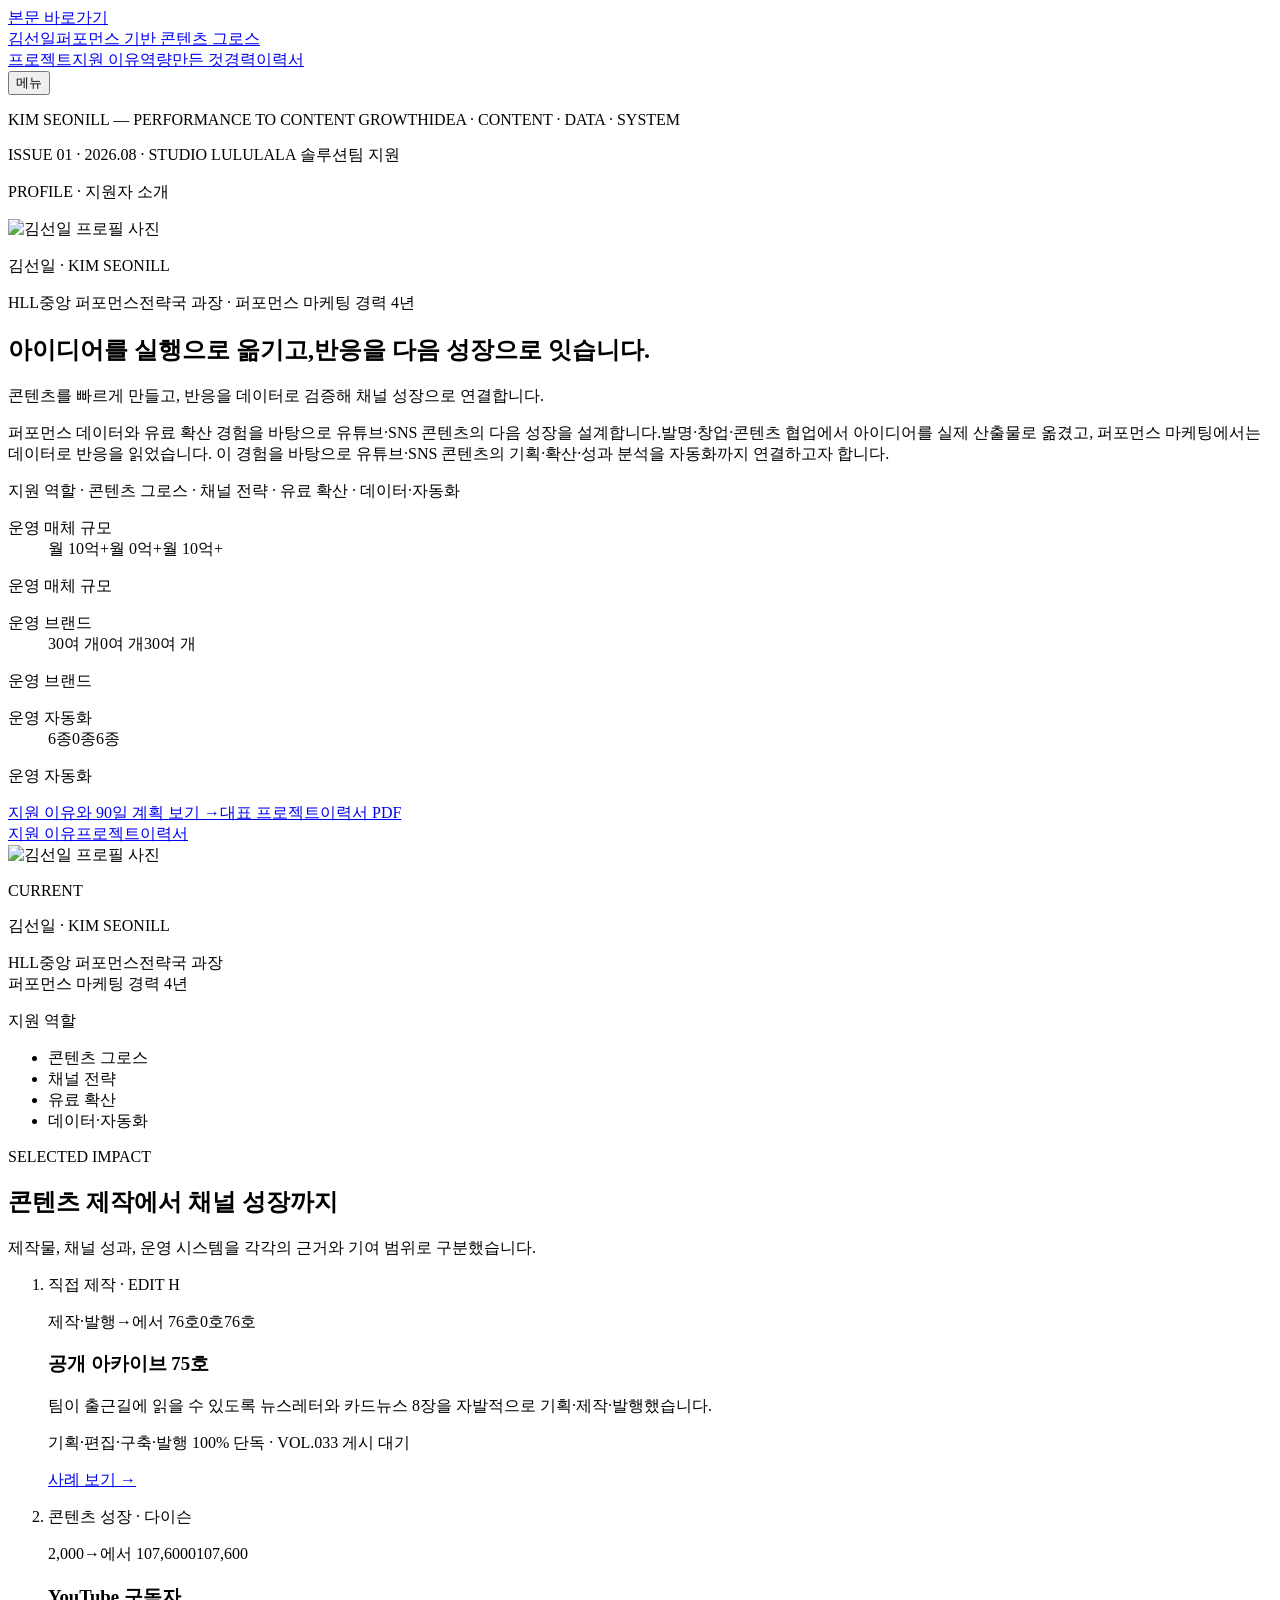
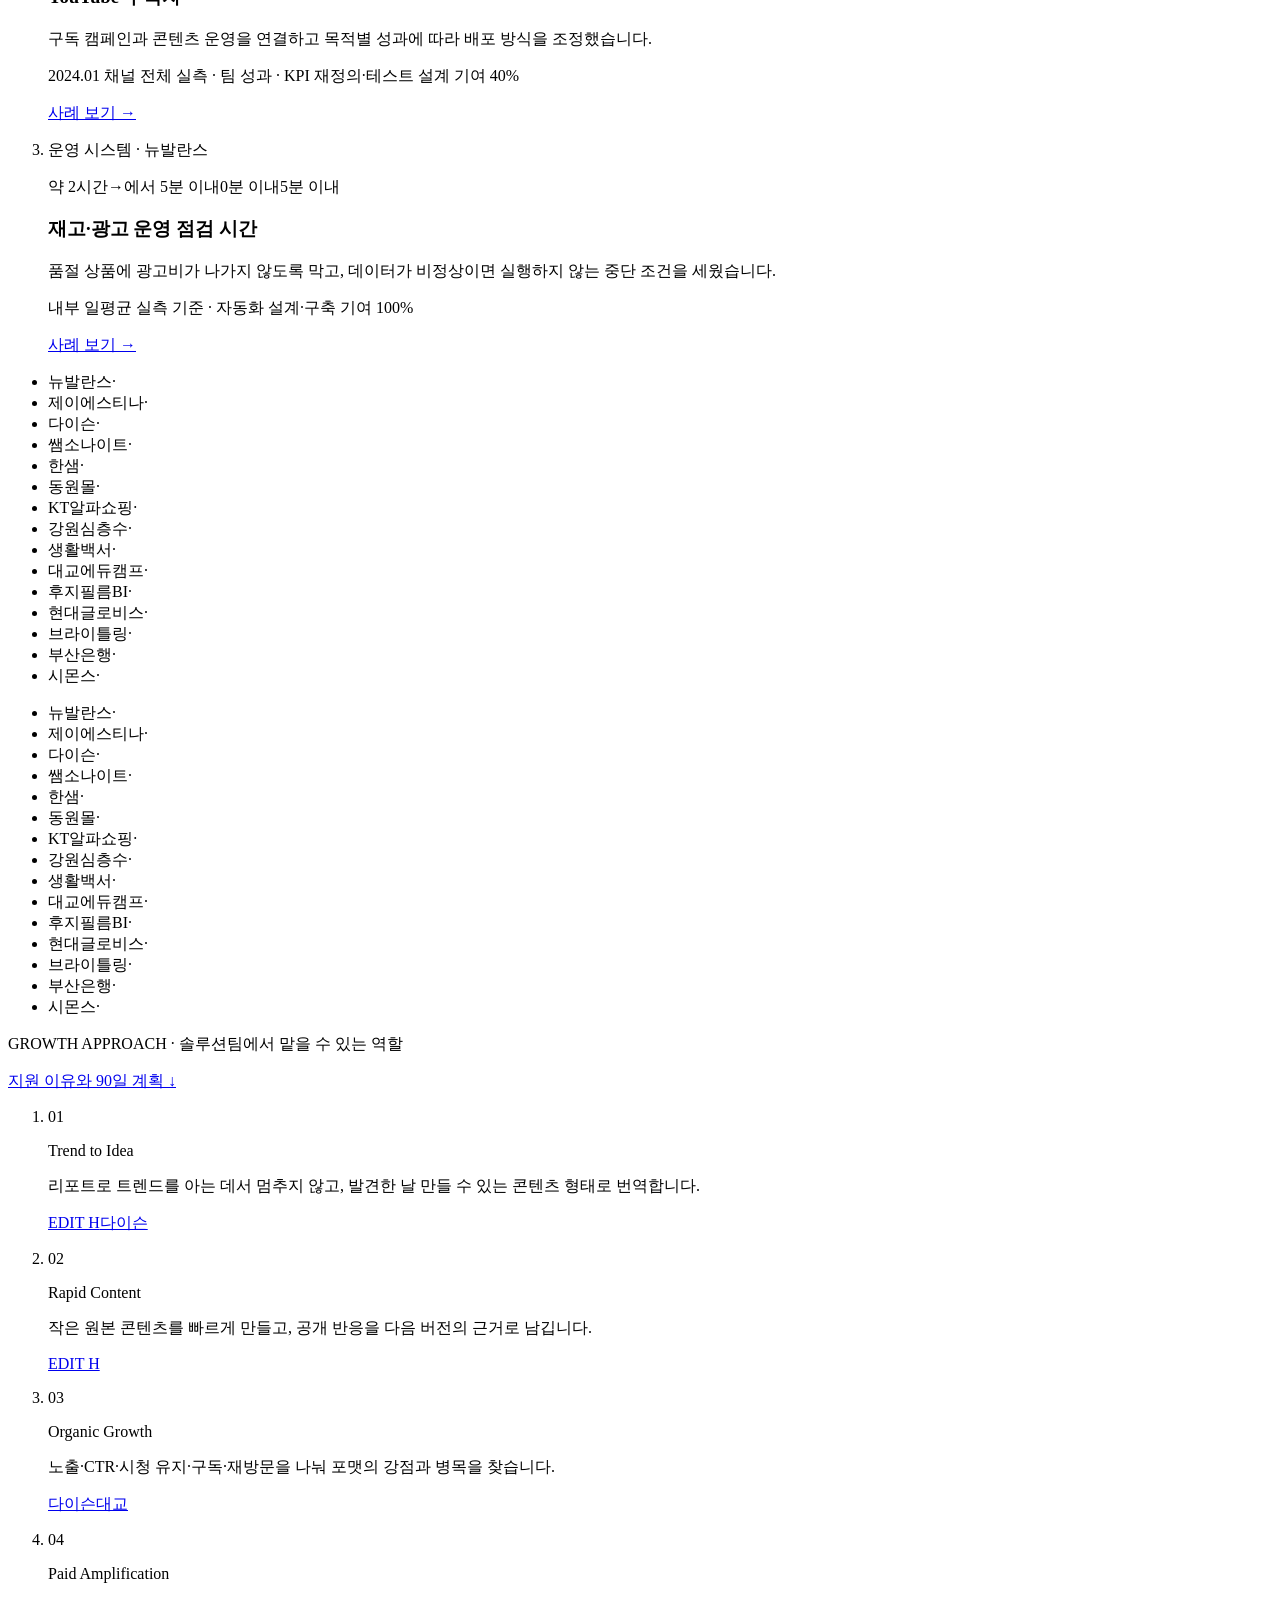
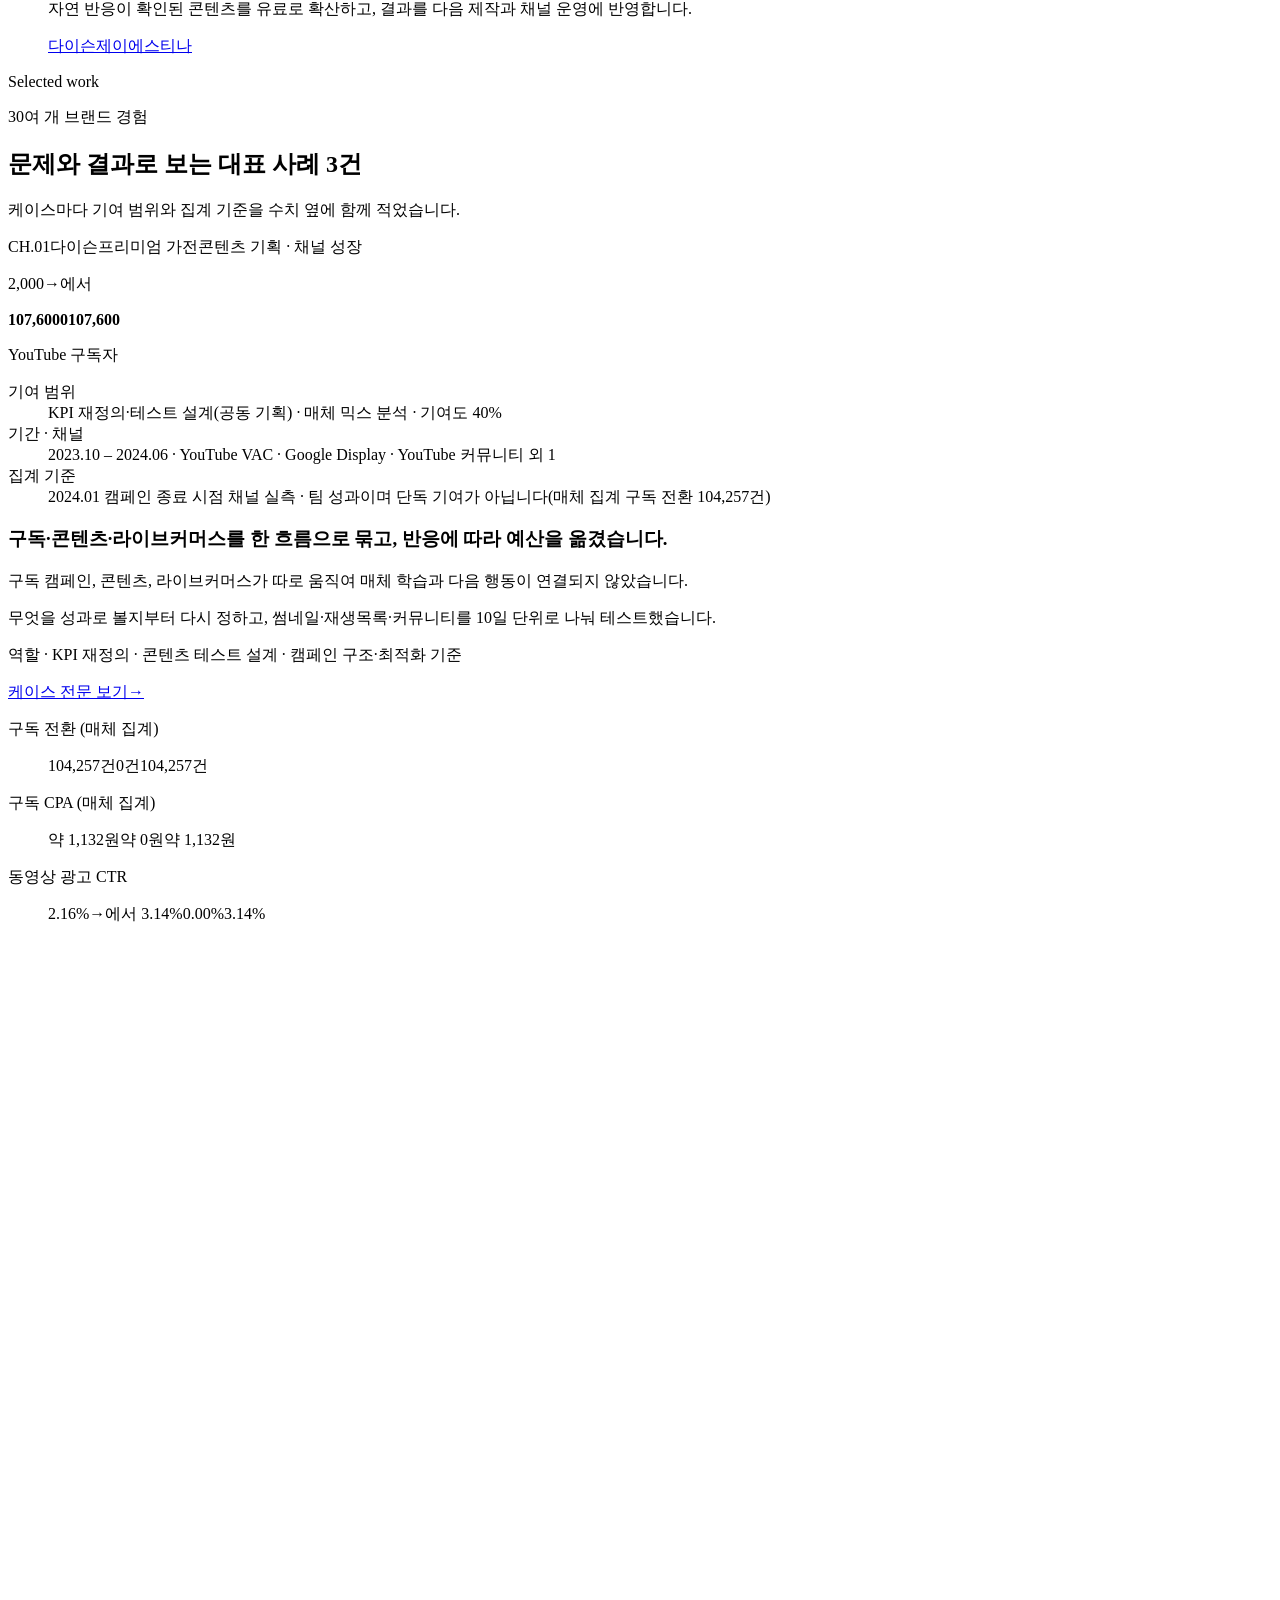
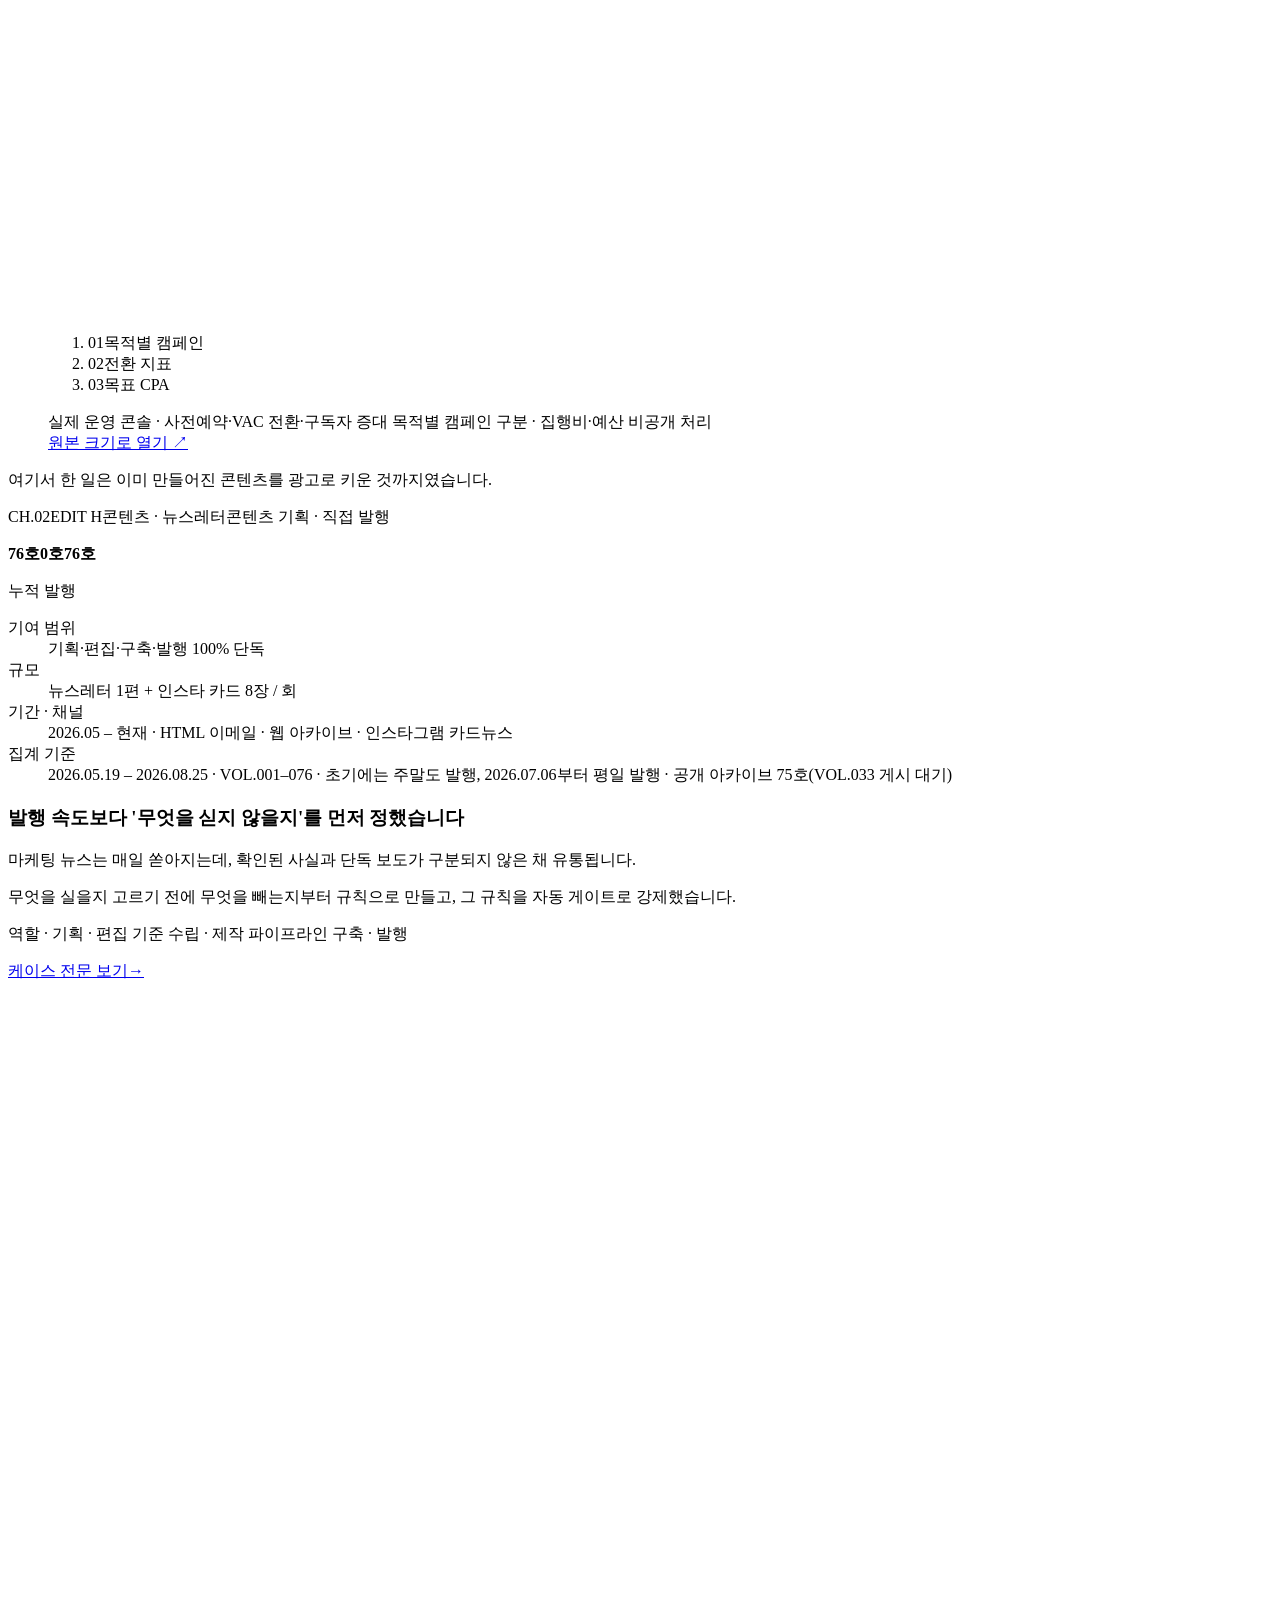
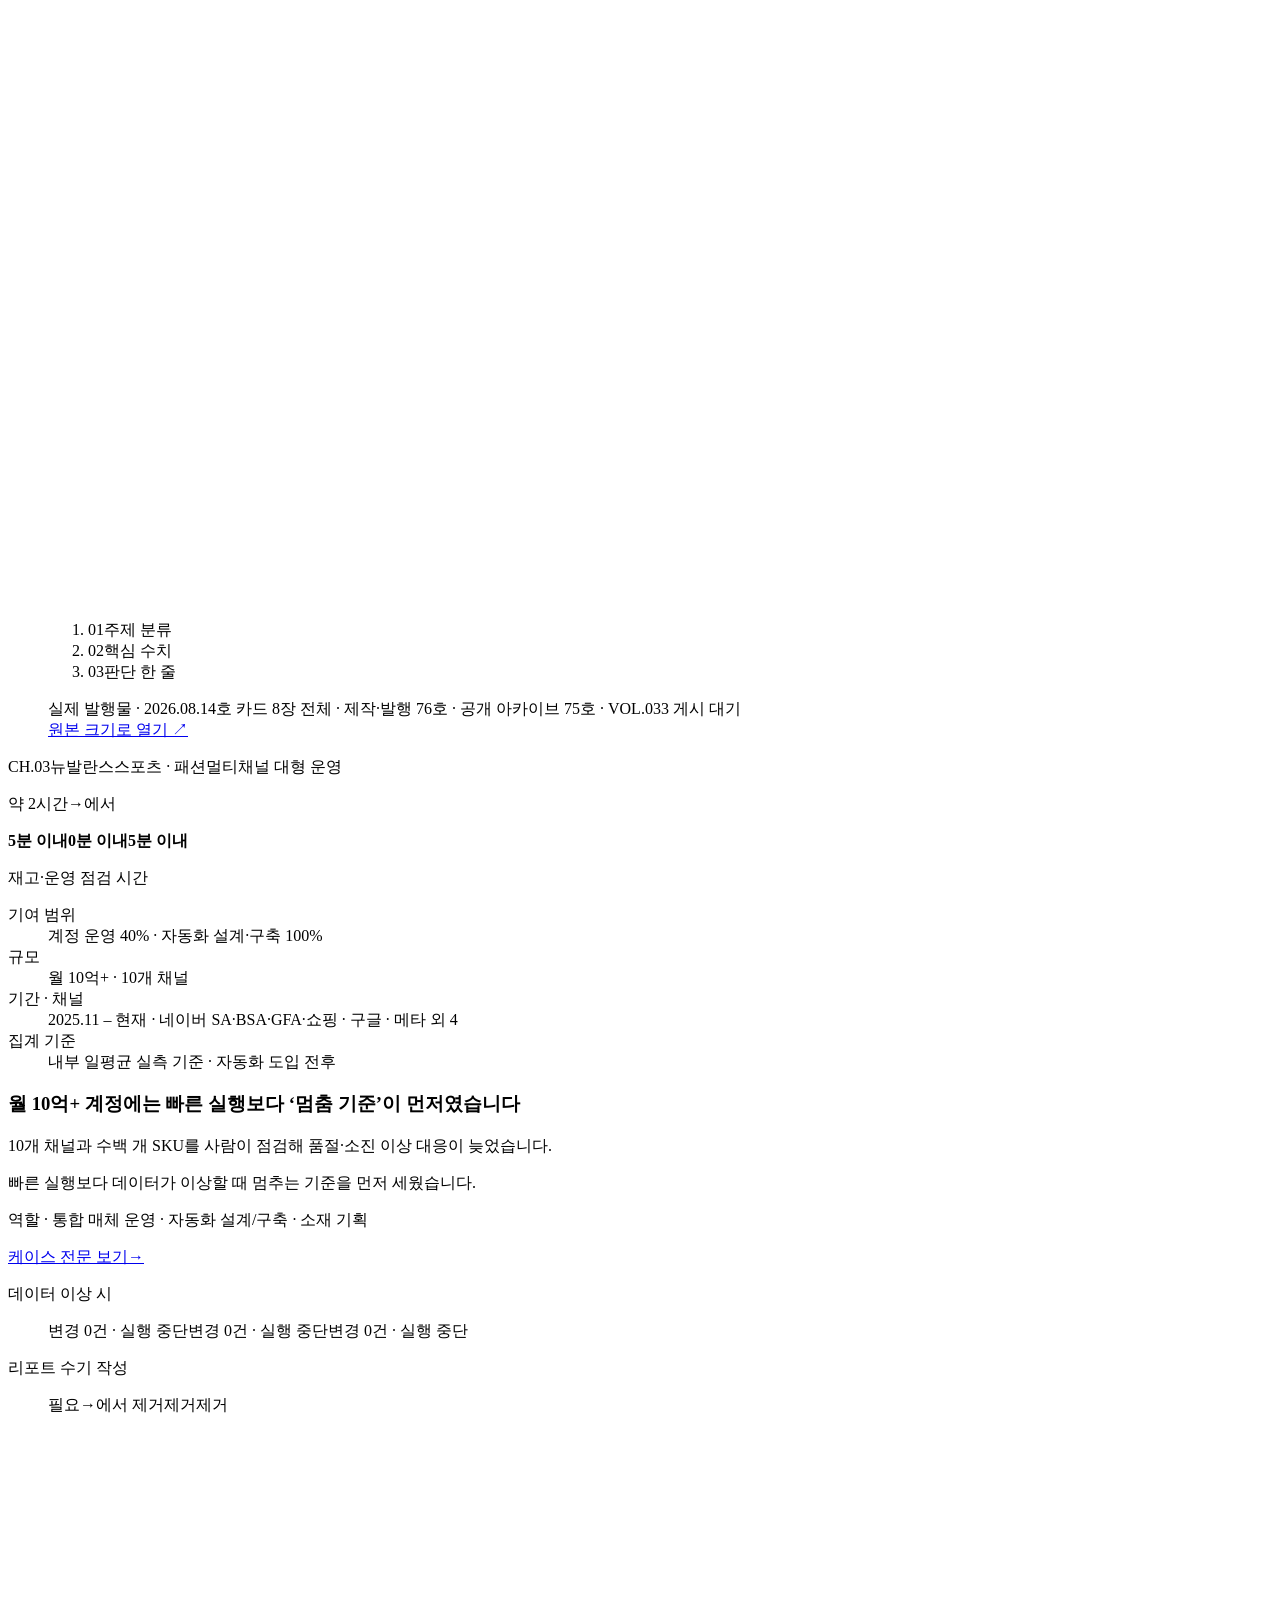
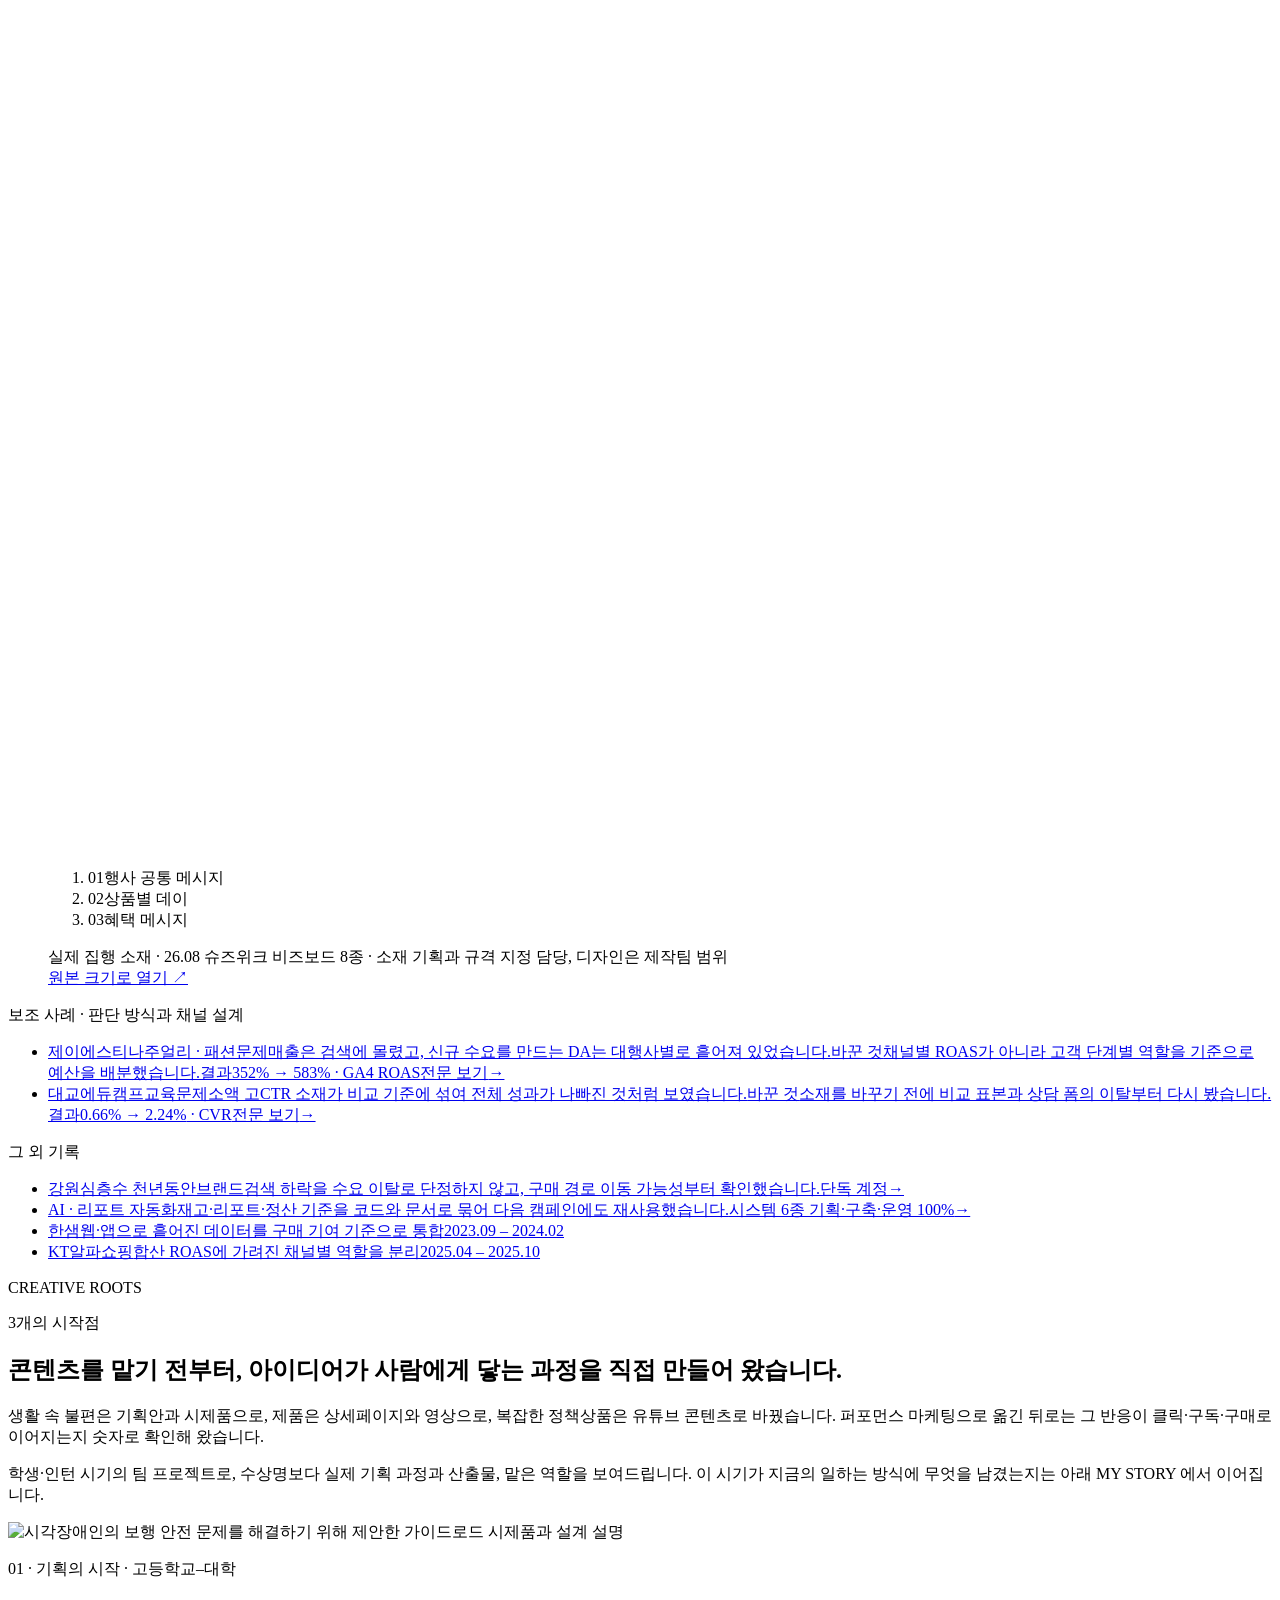
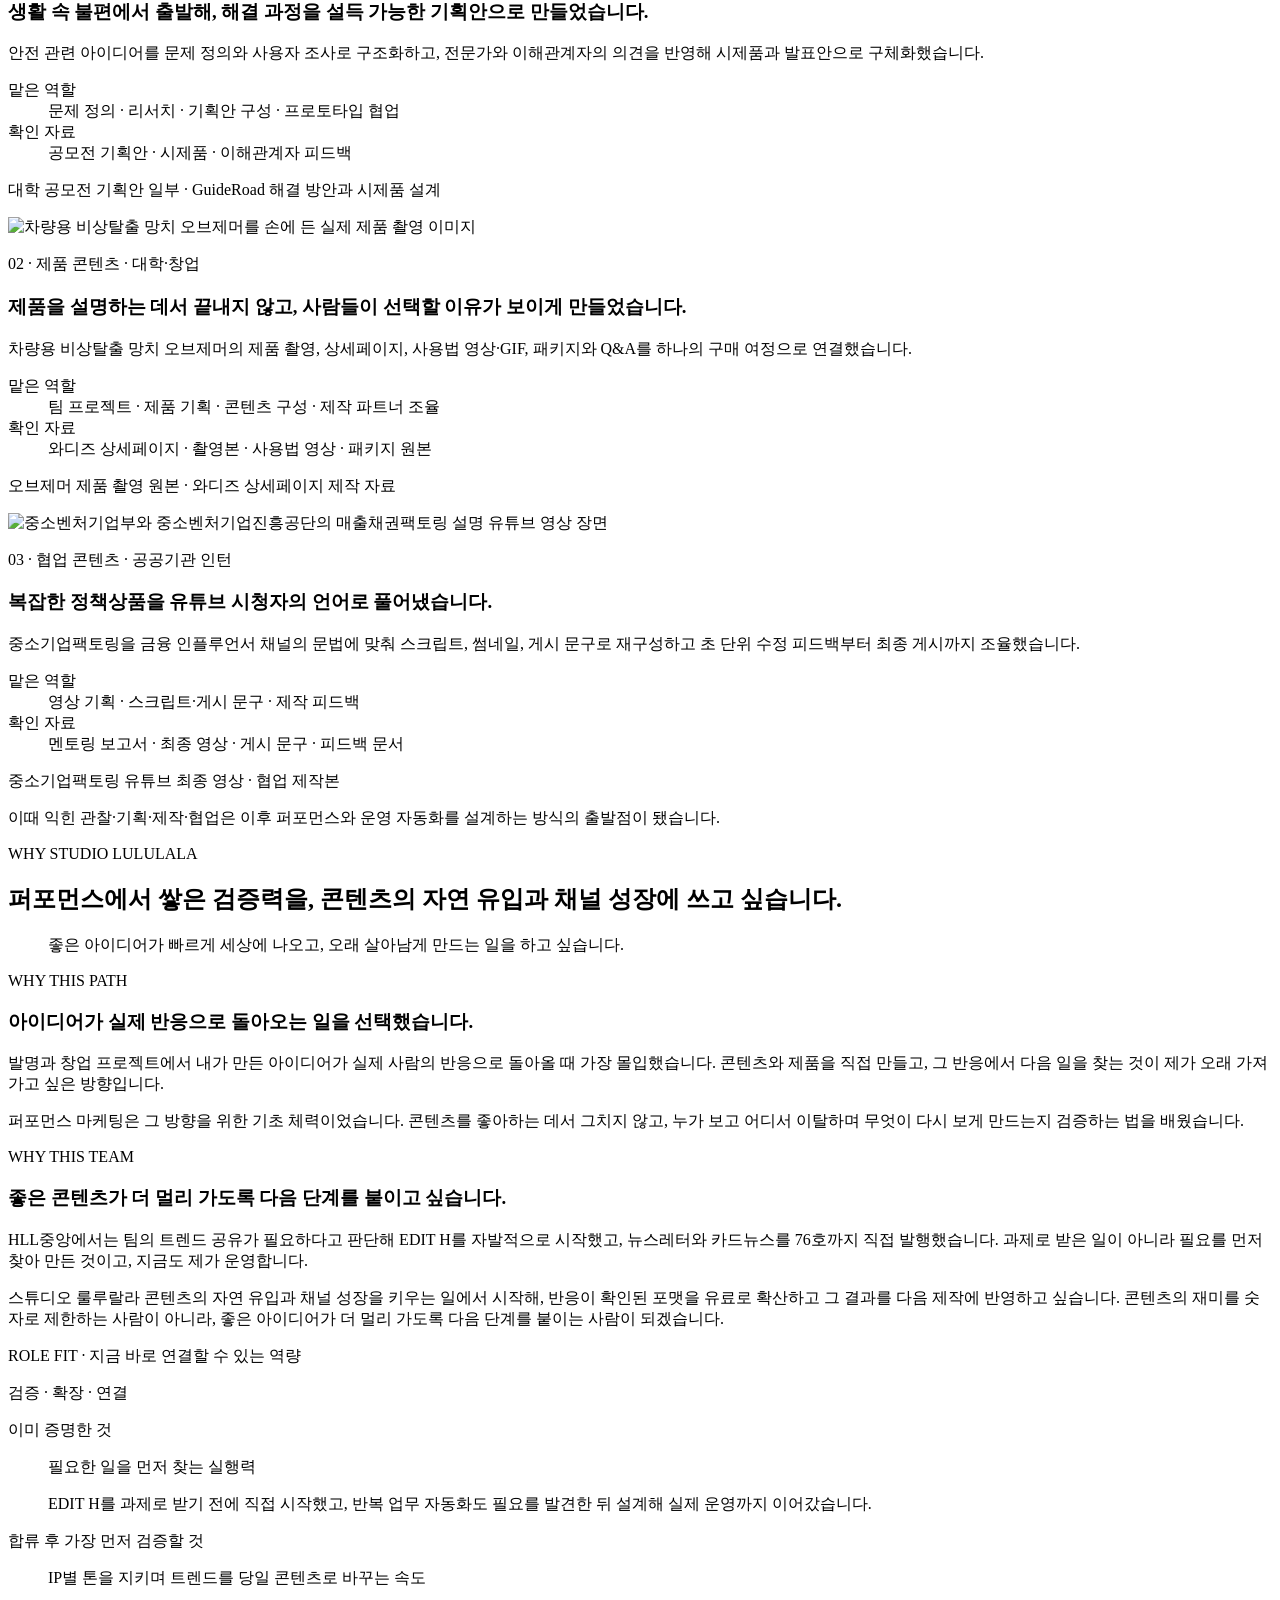
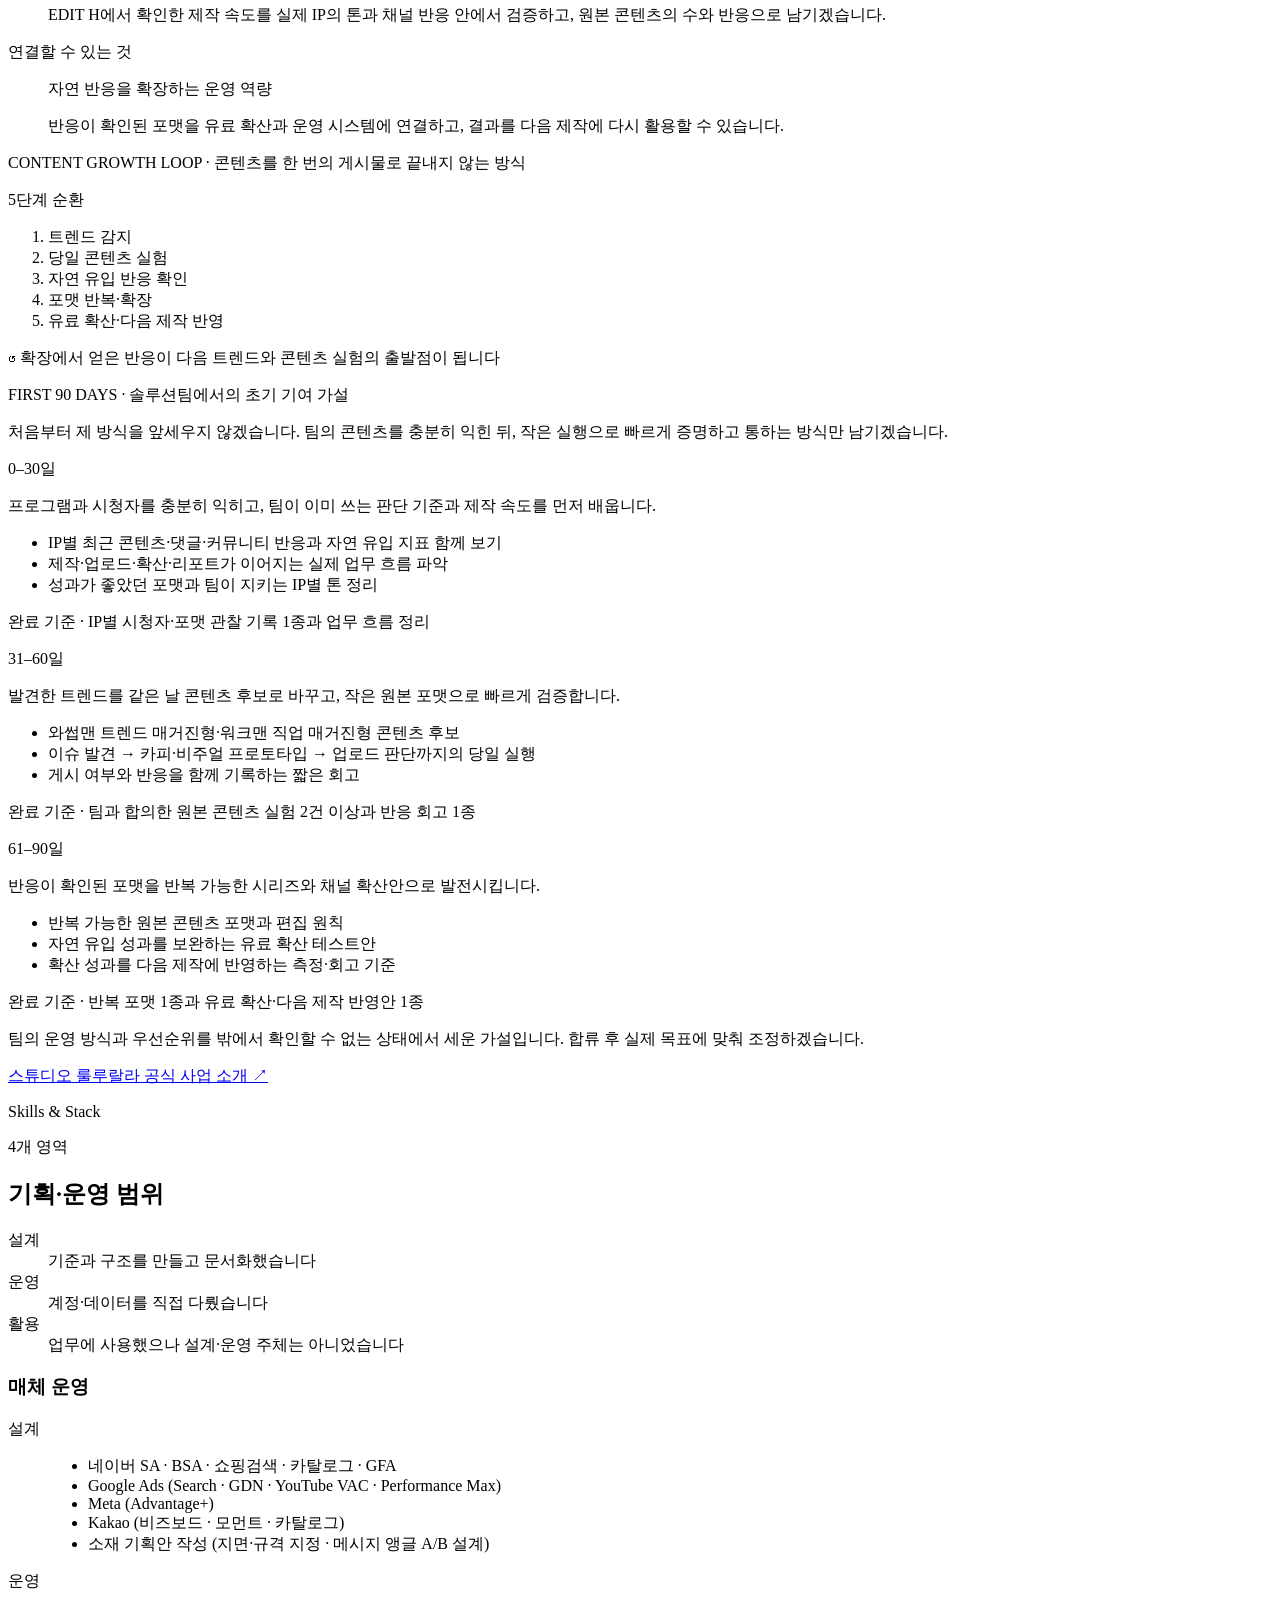
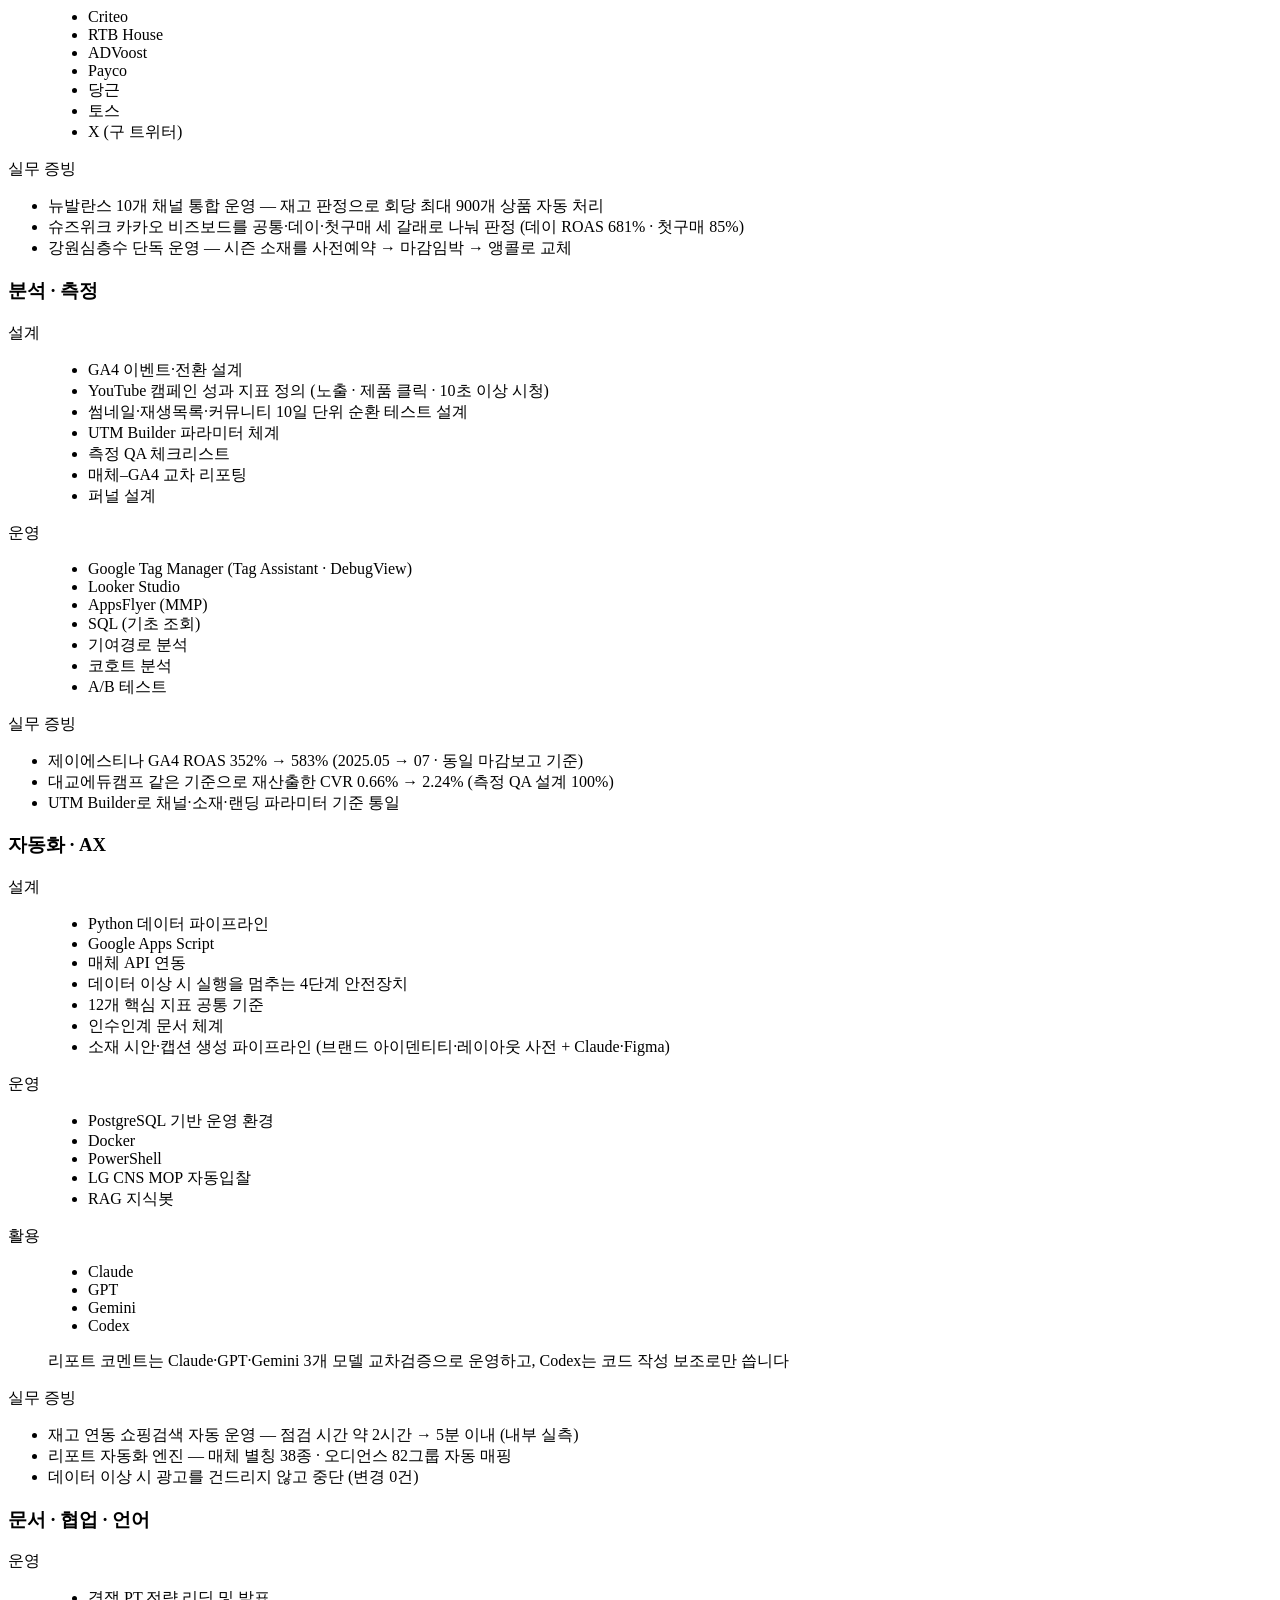
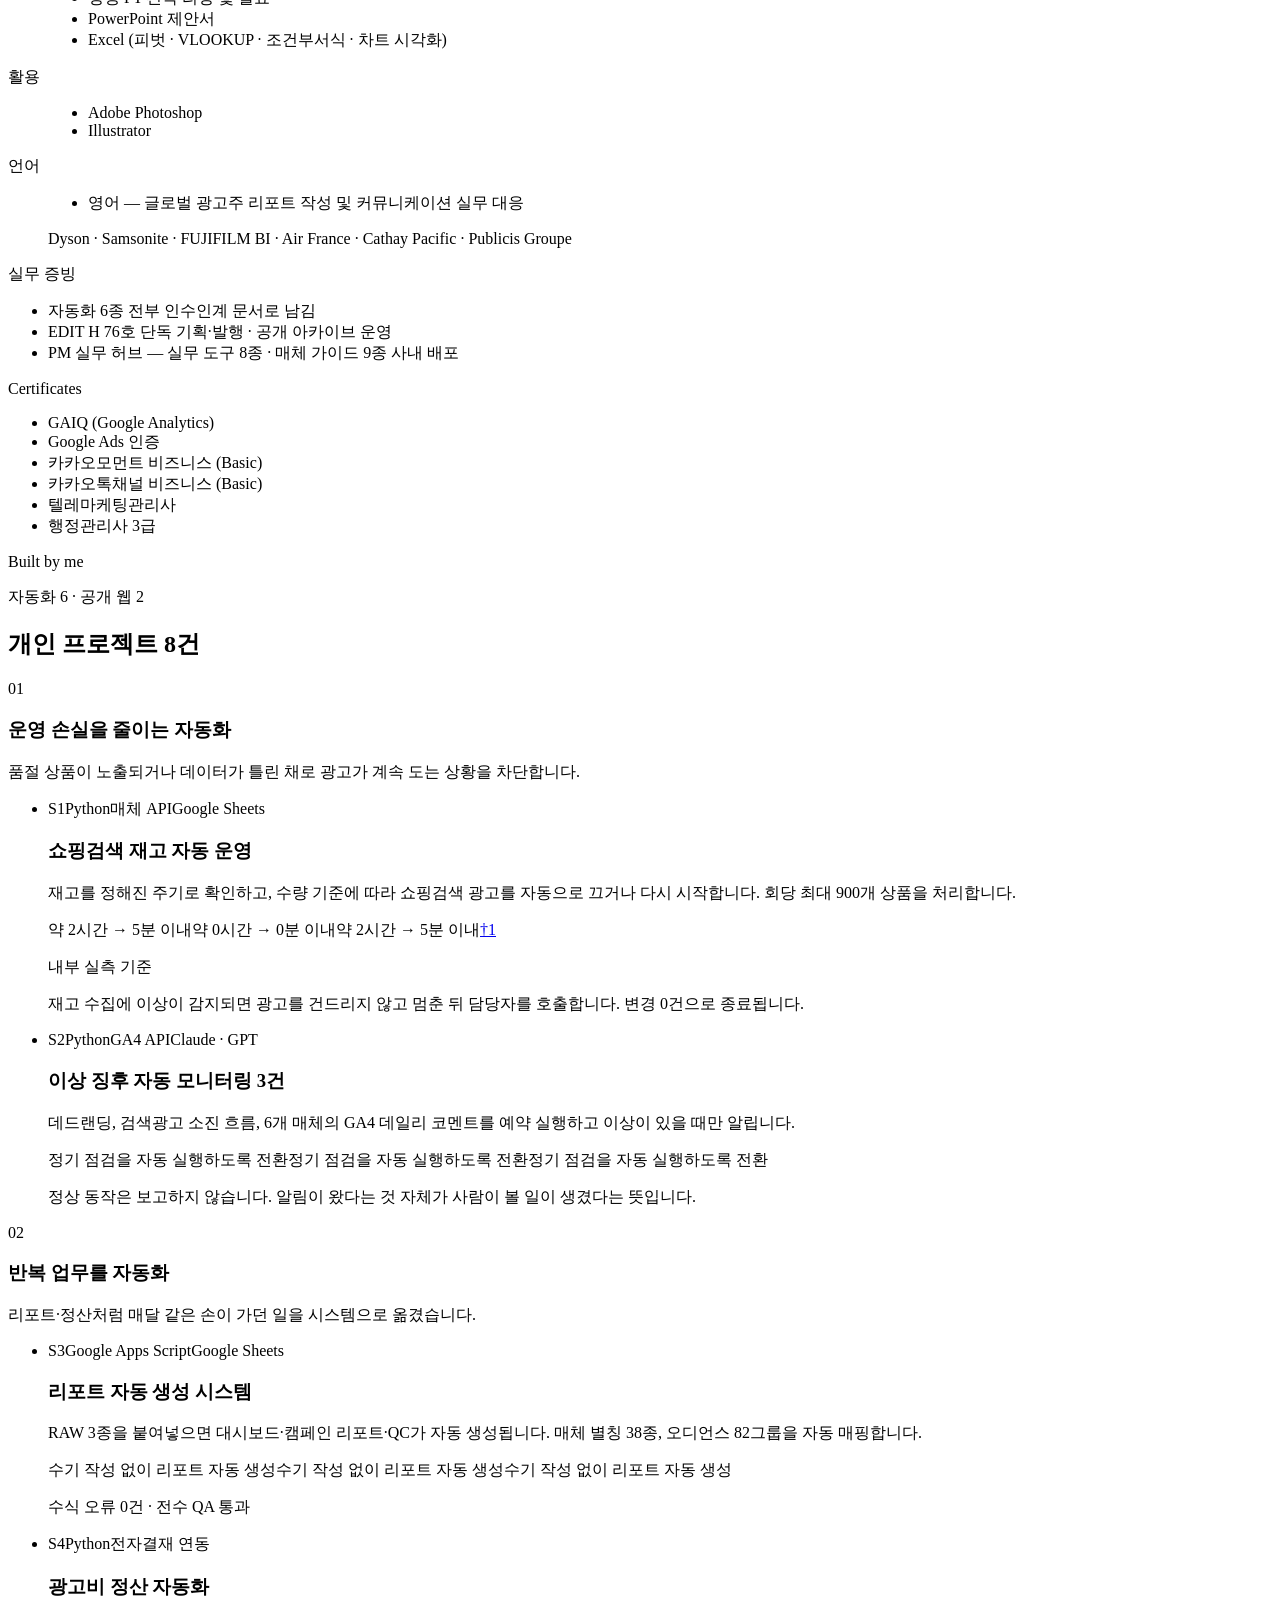
==== commit a85082bd: "카드에서 조용히 사라지던 보조 수치를 되살리고, 공유 카피를 바로잡는다 CARD_METRICS 가 요청하는 라벨이 results 에 없으면 filter(Boolean) 이 말없이 " ====
--- a/index.html
+++ b/index.html
@@ -1 +1 @@
-<!DOCTYPE html><html lang="ko"><head><meta charSet="utf-8"/><meta name="viewport" content="width=device-width, initial-scale=1"/><link rel="preload" href="/kim-seonil-portfolio_HLL/fonts/Archivo-Var.woff2" as="font" crossorigin="" type="font/woff2"/><link rel="preload" href="/kim-seonil-portfolio_HLL/fonts/Pretendard-Regular.woff2" as="font" crossorigin="" type="font/woff2"/><link rel="preload" href="/kim-seonil-portfolio_HLL/fonts/Pretendard-SemiBold.woff2" as="font" crossorigin="" type="font/woff2"/><link rel="preload" href="/kim-seonil-portfolio_HLL/fonts/Pretendard-Bold.woff2" as="font" crossorigin="" type="font/woff2"/><link rel="preload" href="/kim-seonil-portfolio_HLL/fonts/JetBrainsMono-Var.woff2" as="font" crossorigin="" type="font/woff2"/><link rel="preload" href="/kim-seonil-portfolio_HLL/profile-kim-seonil.jpeg" as="image"/><link rel="stylesheet" href="/kim-seonil-portfolio_HLL/_next/static/chunks/1w77r4ot_k1st.css" data-precedence="next"/><link rel="preload" as="script" fetchPriority="low" href="/kim-seonil-portfolio_HLL/_next/static/chunks/310vm2bl3xxpt.js"/><script src="/kim-seonil-portfolio_HLL/_next/static/chunks/19mx3mg6lkumu.js" async=""></script><script src="/kim-seonil-portfolio_HLL/_next/static/chunks/08ttfj81-47mu.js" async=""></script><script src="/kim-seonil-portfolio_HLL/_next/static/chunks/3r66m07mbiwi3.js" async=""></script><script src="/kim-seonil-portfolio_HLL/_next/static/chunks/turbopack-1qwbqq8jj-1ph.js" async=""></script><script src="/kim-seonil-portfolio_HLL/_next/static/chunks/1zqvmyg3a02d-.js" async="" crossorigin=""></script><script src="/kim-seonil-portfolio_HLL/_next/static/chunks/19p962ul5mqi5.js" async="" crossorigin=""></script><script src="/kim-seonil-portfolio_HLL/_next/static/chunks/33jd8ej4ubzg8.js" async="" crossorigin=""></script><meta name="theme-color" content="#0b0d10"/><title>김선일 | 퍼포먼스 기반 콘텐츠 그로스 포트폴리오</title><meta name="description" content="유튜브·SNS 콘텐츠의 기획·확산·성과 분석을 퍼포먼스 데이터와 자동화로 연결해 온 김선일의 스튜디오 룰루랄라 솔루션팀 지원 포트폴리오입니다."/><meta name="author" content="김선일"/><meta name="robots" content="noindex, nofollow, noarchive, nosnippet"/><meta name="googlebot" content="noindex, nofollow, noarchive, nosnippet"/><meta property="og:title" content="김선일 | 퍼포먼스 기반 콘텐츠 그로스 포트폴리오"/><meta property="og:description" content="유튜브·SNS 콘텐츠의 기획·확산·성과 분석을 퍼포먼스 데이터와 자동화로 연결해 온 김선일의 스튜디오 룰루랄라 솔루션팀 지원 포트폴리오입니다."/><meta property="og:url" content="https://vetnam555-del.github.io/kim-seonil-portfolio_HLL/"/><meta property="og:site_name" content="KIM SEONILL Portfolio"/><meta property="og:locale" content="ko_KR"/><meta property="og:image" content="https://vetnam555-del.github.io/kim-seonil-portfolio_HLL/og-image.png"/><meta property="og:image:width" content="1200"/><meta property="og:image:height" content="630"/><meta property="og:image:alt" content="김선일 퍼포먼스 기반 콘텐츠 그로스 포트폴리오"/><meta property="og:type" content="website"/><meta name="twitter:card" content="summary_large_image"/><meta name="twitter:title" content="김선일 | 퍼포먼스 기반 콘텐츠 그로스 포트폴리오"/><meta name="twitter:description" content="유튜브·SNS 콘텐츠의 기획·확산·성과 분석을 퍼포먼스 데이터와 자동화로 연결해 온 김선일의 스튜디오 룰루랄라 솔루션팀 지원 포트폴리오입니다."/><meta name="twitter:image" content="https://vetnam555-del.github.io/kim-seonil-portfolio_HLL/og-image.png"/><meta name="twitter:image:alt" content="김선일 퍼포먼스 기반 콘텐츠 그로스 포트폴리오"/><meta name="twitter:image:width" content="1200"/><meta name="twitter:image:height" content="630"/><link rel="icon" href="/kim-seonil-portfolio_HLL/favicon.svg" type="image/svg+xml"/><link rel="icon" href="/kim-seonil-portfolio_HLL/favicon-32.png" sizes="32x32" type="image/png"/><link rel="apple-touch-icon" href="/kim-seonil-portfolio_HLL/apple-touch-icon.png" sizes="180x180"/><style>@font-face{font-family:"Pretendard";src:url("/kim-seonil-portfolio_HLL/fonts/Pretendard-Regular.woff2") format("woff2");font-weight:400;font-display:swap}@font-face{font-family:"Pretendard";src:url("/kim-seonil-portfolio_HLL/fonts/Pretendard-SemiBold.woff2") format("woff2");font-weight:600;font-display:swap}@font-face{font-family:"Pretendard";src:url("/kim-seonil-portfolio_HLL/fonts/Pretendard-Bold.woff2") format("woff2");font-weight:700;font-display:swap}@font-face{font-family:"Pretendard";src:url("/kim-seonil-portfolio_HLL/fonts/Pretendard-Black.woff2") format("woff2");font-weight:900;font-display:swap}@font-face{font-family:"Archivo";src:url("/kim-seonil-portfolio_HLL/fonts/Archivo-Var.woff2") format("woff2-variations");font-weight:100 900;font-stretch:62% 125%;font-display:swap}@font-face{font-family:"JetBrains Mono";src:url("/kim-seonil-portfolio_HLL/fonts/JetBrainsMono-Var.woff2") format("woff2-variations");font-weight:100 800;font-display:swap}</style><noscript><style>[style*="opacity:0"],[style*="opacity: 0"]{opacity:1!important;transform:none!important}.count-up-visual{display:none!important}.count-up-measure{visibility:visible!important}</style></noscript><script src="/kim-seonil-portfolio_HLL/_next/static/chunks/0cz1d0mv5g_q7.js" noModule=""></script></head><body><div hidden=""><!--$--><!--/$--></div><div class="scroll-progress" aria-hidden="true"></div><a href="#main" class="skip-link">본문 바로가기</a><header class="site-header fixed inset-x-0 top-0 z-50 bg-ink/92 backdrop-blur-md transition-colors border-b border-transparent"><div class="mx-auto flex h-[72px] w-full max-w-[1120px] items-center justify-between px-5 sm:px-8"><a class="-ml-2 inline-flex min-h-[44px] items-center px-2 font-mono text-mono font-bold tracking-[0.02em] text-on-ink" aria-label="김선일 포트폴리오 처음으로" href="/kim-seonil-portfolio_HLL/">김선일<span class="ml-2 hidden text-caption font-normal text-on-ink-2 sm:inline">퍼포먼스 기반 콘텐츠 그로스</span></a><nav class="hidden items-center gap-4 lg:flex" aria-label="주요 메뉴"><a class="inline-flex min-h-[44px] items-center text-small font-normal transition-colors text-on-ink-2 hover:text-on-ink" href="/kim-seonil-portfolio_HLL/#projects">프로젝트</a><a class="inline-flex min-h-[44px] items-center text-small font-normal transition-colors text-on-ink-2 hover:text-on-ink" href="/kim-seonil-portfolio_HLL/#why-studio">지원 이유</a><a class="inline-flex min-h-[44px] items-center text-small font-normal transition-colors text-on-ink-2 hover:text-on-ink" href="/kim-seonil-portfolio_HLL/#skills">역량</a><a class="inline-flex min-h-[44px] items-center text-small font-normal transition-colors text-on-ink-2 hover:text-on-ink" href="/kim-seonil-portfolio_HLL/#automation">만든 것</a><a class="inline-flex min-h-[44px] items-center text-small font-normal transition-colors text-on-ink-2 hover:text-on-ink" href="/kim-seonil-portfolio_HLL/#career">경력</a><a class="inline-flex min-h-[44px] items-center border border-rule-ink px-4 font-mono text-caption font-bold text-on-ink transition-colors hover:border-signal-ink hover:text-signal-ink" href="/kim-seonil-portfolio_HLL/resume/">이력서</a></nav><button type="button" class="inline-flex min-h-[44px] min-w-[44px] items-center justify-center border border-rule-ink px-3 font-mono text-caption font-bold text-on-ink transition-colors lg:hidden" aria-expanded="false" aria-controls="mobile-nav">메뉴</button></div><nav id="mobile-nav" hidden="" class="border-t border-rule-ink bg-ink px-5 pb-5 lg:hidden" aria-label="주요 메뉴"><a class="flex min-h-[52px] items-center border-b border-rule-ink-2 text-body font-normal text-on-ink" href="/kim-seonil-portfolio_HLL/#projects">프로젝트</a><a class="flex min-h-[52px] items-center border-b border-rule-ink-2 text-body font-normal text-on-ink" href="/kim-seonil-portfolio_HLL/#why-studio">지원 이유</a><a class="flex min-h-[52px] items-center border-b border-rule-ink-2 text-body font-normal text-on-ink" href="/kim-seonil-portfolio_HLL/#skills">역량</a><a class="flex min-h-[52px] items-center border-b border-rule-ink-2 text-body font-normal text-on-ink" href="/kim-seonil-portfolio_HLL/#automation">만든 것</a><a class="flex min-h-[52px] items-center border-b border-rule-ink-2 text-body font-normal text-on-ink" href="/kim-seonil-portfolio_HLL/#career">경력</a><div class="mt-4 grid gap-2 grid-cols-1"><a class="flex min-h-[52px] items-center justify-center bg-on-ink px-3 text-body font-bold text-ink" href="/kim-seonil-portfolio_HLL/resume/">이력서</a></div></nav><div data-testid="scroll-progress" class="absolute inset-x-0 bottom-0 h-[2px] origin-left bg-signal-ink motion-reduce:hidden" style="transform:scaleX(0)" aria-hidden="true"></div></header><main id="main"><section id="hero" class="on-ink bg-ink text-on-ink"><div class="mx-auto w-full max-w-[1240px] px-5 sm:px-10 "><div class="hero-enter flex flex-wrap items-baseline justify-between gap-x-6 gap-y-1 border-t-2 border-rule-ink pt-[72px] font-mono text-[0.6875rem] font-bold sm:pt-[88px]" style="--hero-delay:30ms"><p class="flex flex-wrap items-baseline gap-x-3 gap-y-0.5 tracking-[0.12em] text-on-ink uppercase"><span>KIM SEONILL — PERFORMANCE TO CONTENT GROWTH</span><span class="hidden font-normal tracking-[0.08em] text-on-ink-2 sm:inline">IDEA · CONTENT · DATA · SYSTEM</span></p><p class="hidden tracking-normal text-on-ink-2 sm:block">ISSUE 01 · 2026.08 · STUDIO LULULALA 솔루션팀 지원</p></div><div class="grid grid-cols-1 gap-x-12 gap-y-10 pb-8 pt-6 sm:pb-10 sm:pt-10 lg:grid-cols-12 lg:pb-12 lg:pt-12"><div class="lg:col-span-8"><p class="hero-enter font-mono text-mono font-bold tracking-[0.08em] text-limit-ink" style="--hero-delay:100ms">PROFILE · 지원자 소개</p><div class="hero-enter mt-5 flex items-center gap-3 border-y border-rule-ink-2 py-3 lg:hidden" style="--hero-delay:150ms"><img src="/kim-seonil-portfolio_HLL/profile-kim-seonil.jpeg" alt="김선일 프로필 사진" width="52" height="66" class="h-[66px] w-[52px] shrink-0 border border-rule-ink object-cover object-top"/><div><p class="text-small font-bold text-on-ink">김선일<!-- --> · <!-- -->KIM SEONILL</p><p class="mt-1 text-caption leading-[1.55] text-on-ink-2">HLL중앙 퍼포먼스전략국 과장 · 퍼포먼스 마케팅 경력 <!-- -->4<!-- -->년</p></div></div><h1 class="mt-6 max-w-[15ch] text-[2.25rem] leading-[1.08] font-black tracking-normal text-on-ink sm:text-[3.5rem] lg:mt-5 lg:text-[3.75rem]"><span class="hero-title-line block" style="--hero-delay:170ms">아이디어를 실행으로 옮기고,</span><span class="hero-title-line block" style="--hero-delay:260ms">반응을 다음 성장으로 잇습니다.</span></h1><p class="hero-enter mt-6 max-w-[45rem] border-l-2 border-limit-ink pl-4 text-small leading-[1.65] font-bold text-on-ink sm:text-[1.0625rem]" style="--hero-delay:390ms">콘텐츠를 빠르게 만들고, 반응을 데이터로 검증해 채널 성장으로 연결합니다.</p><p class="hero-enter mt-5 max-w-[44rem] text-small leading-[1.8] text-on-ink-2 sm:text-body sm:leading-[1.7]" style="--hero-delay:460ms"><span class="sm:hidden">퍼포먼스 데이터와 유료 확산 경험을 바탕으로 유튜브·SNS 콘텐츠의 다음 성장을 설계합니다.</span><span class="hidden sm:inline">발명·창업·콘텐츠 협업에서 아이디어를 실제 산출물로 옮겼고, 퍼포먼스 마케팅에서는 데이터로 반응을 읽었습니다. 이 경험을 바탕으로 유튜브·SNS 콘텐츠의 기획·확산·성과 분석을 자동화까지 연결하고자 합니다.</span></p><p class="hero-enter mt-4 font-mono text-mono leading-[1.7] text-on-ink-2 lg:hidden" style="--hero-delay:510ms"><span class="font-bold text-limit-ink">지원 역할</span> · <!-- -->콘텐츠 그로스 · 채널 전략 · 유료 확산 · 데이터·자동화</p><dl class="mt-7 grid max-w-[34rem] grid-cols-2 gap-x-5 gap-y-5 border-t border-rule-ink-2 pt-5 sm:grid-cols-3 sm:gap-y-0"><div class="hero-fact min-w-0 " style="--hero-delay:540ms"><dt class="sr-only">운영 매체 규모</dt><dd class="text-[1.375rem] leading-[1.1] font-bold tabular-nums whitespace-nowrap text-on-ink sm:text-metric-sm"><span class="count-up" data-count-up="월 10억+" data-count-up-state="idle"><span class="count-up-measure" aria-hidden="true">월 10억+</span><span class="count-up-visual" data-count-up-visual="true" aria-hidden="true">월 0억+</span><span class="sr-only">월 10억+</span></span></dd><p aria-hidden="true" class="mt-1.5 text-caption leading-[1.45] text-on-ink-2">운영 매체 규모</p></div><div class="hero-fact min-w-0 " style="--hero-delay:610ms"><dt class="sr-only">운영 브랜드</dt><dd class="text-[1.375rem] leading-[1.1] font-bold tabular-nums whitespace-nowrap text-on-ink sm:text-metric-sm"><span class="count-up" data-count-up="30여 개" data-count-up-state="idle"><span class="count-up-measure" aria-hidden="true">30여 개</span><span class="count-up-visual" data-count-up-visual="true" aria-hidden="true">0여 개</span><span class="sr-only">30여 개</span></span></dd><p aria-hidden="true" class="mt-1.5 text-caption leading-[1.45] text-on-ink-2">운영 브랜드</p></div><div class="hero-fact min-w-0 col-span-2 sm:col-span-1" style="--hero-delay:680ms"><dt class="sr-only">운영 자동화</dt><dd class="text-[1.375rem] leading-[1.1] font-bold tabular-nums whitespace-nowrap text-on-ink sm:text-metric-sm"><span class="count-up" data-count-up="6종" data-count-up-state="idle"><span class="count-up-measure" aria-hidden="true">6종</span><span class="count-up-visual" data-count-up-visual="true" aria-hidden="true">0종</span><span class="sr-only">6종</span></span></dd><p aria-hidden="true" class="mt-1.5 text-caption leading-[1.45] text-on-ink-2">운영 자동화</p></div></dl><div class="hero-enter mt-6 hidden flex-wrap gap-3 sm:flex" style="--hero-delay:760ms"><a class="inline-flex min-h-[48px] items-center justify-center px-6 font-mono text-[0.8125rem] font-bold tracking-[0.02em] transition-colors duration-150 ease-out motion-reduce:transition-none bg-on-ink text-ink hover:bg-signal-ink hover:text-ink " href="#why-studio">지원 이유와 90일 계획 보기 →</a><a class="inline-flex min-h-[48px] items-center justify-center px-6 font-mono text-[0.8125rem] font-bold tracking-[0.02em] transition-colors duration-150 ease-out motion-reduce:transition-none border border-rule-ink bg-transparent text-on-ink hover:border-signal-ink hover:text-signal-ink " href="#projects">대표 프로젝트</a><a href="/kim-seonil-portfolio_HLL/kim-seonil-resume-public.pdf" download="" class="inline-flex min-h-[44px] items-center font-mono text-small font-bold text-on-ink underline underline-offset-4 hover:text-signal-ink">이력서 PDF</a></div><nav class="mt-6 grid grid-cols-2 gap-2 sm:hidden" aria-label="포트폴리오 바로가기"><a href="#why-studio" class="col-span-2 inline-flex min-h-[44px] items-center justify-center bg-on-ink px-3 font-mono text-mono font-bold text-ink">지원 이유</a><a href="#projects" class="inline-flex min-h-[44px] min-w-0 items-center justify-center border border-rule-ink px-3 font-mono text-mono font-bold text-on-ink">프로젝트</a><a href="/kim-seonil-portfolio_HLL/kim-seonil-resume-public.pdf" download="" class="inline-flex min-h-[44px] min-w-0 items-center justify-center border border-rule-ink px-3 font-mono text-mono font-bold text-on-ink">이력서</a></nav></div><aside class="hero-enter hero-enter-side hidden border-t border-rule-ink-2 pt-5 lg:col-span-4 lg:block lg:border-l lg:border-t-0 lg:pl-8 lg:pt-0" style="--hero-delay:250ms"><div class="flex items-start gap-4"><img src="/kim-seonil-portfolio_HLL/profile-kim-seonil.jpeg" alt="김선일 프로필 사진" width="88" height="112" class="h-[112px] w-[88px] shrink-0 border border-rule-ink object-cover object-top"/><div><p class="font-mono text-mono font-bold text-limit-ink">CURRENT</p><p class="mt-2 text-small font-bold text-on-ink">김선일<!-- --> · <!-- -->KIM SEONILL</p><p class="mt-1 text-caption leading-[1.6] text-on-ink-2">HLL중앙 퍼포먼스전략국 과장<br/>퍼포먼스 마케팅 경력 <!-- -->4<!-- -->년</p></div></div><div class="mt-7 border-t border-rule-ink-2 pt-5"><p class="font-mono text-mono font-bold text-limit-ink">지원 역할</p><ul class="mt-3 flex flex-wrap gap-x-3 gap-y-2"><li class="text-caption text-on-ink-2">콘텐츠 그로스</li><li class="text-caption text-on-ink-2">채널 전략</li><li class="text-caption text-on-ink-2">유료 확산</li><li class="text-caption text-on-ink-2">데이터·자동화</li></ul></div></aside></div></div></section><section id="impact" class="scroll-mt-[80px] border-y border-rule bg-panel text-on-ink"><div class="mx-auto w-full max-w-[1240px] px-5 sm:px-10 "><div class="py-12 md:py-16"><div class="flex flex-wrap items-end justify-between gap-x-8 gap-y-3" data-enter="true"><div><p class="font-mono text-mono font-bold tracking-[0.08em] text-limit-ink">SELECTED IMPACT</p><h2 class="mt-3 text-[2rem] leading-[1.15] font-black tracking-normal text-on-ink sm:text-[2.75rem]">콘텐츠 제작에서 채널 성장까지</h2></div><p class="max-w-[34rem] text-caption leading-[1.7] text-on-ink-2">제작물, 채널 성과, 운영 시스템을 각각의 근거와 기여 범위로 구분했습니다.</p></div><ol class="mt-10 grid grid-cols-1 gap-y-9 border-t border-rule-ink-2 pt-8 lg:grid-cols-3 lg:gap-x-9"><li data-enter=""><p class="font-mono text-mono font-bold text-limit-ink">직접 제작<!-- --> · <!-- -->EDIT H</p><p class="mt-4 flex flex-wrap items-end gap-x-3 gap-y-1" data-enter="wipe" style="--enter-delay:140ms"><span class="figure text-[1.25rem] leading-none text-on-ink-2">제작·발행</span><span class="pb-0.5 font-mono text-on-ink-2" aria-hidden="true">→</span><span class="sr-only">에서 </span><span class="figure text-[2.75rem] leading-none text-on-ink sm:text-[3.25rem]"><span class="count-up" data-count-up="76호" data-count-up-state="idle"><span class="count-up-measure" aria-hidden="true">76호</span><span class="count-up-visual" data-count-up-visual="true" aria-hidden="true">0호</span><span class="sr-only">76호</span></span></span></p><h3 class="mt-3 text-h3 text-on-ink">공개 아카이브 75호</h3><p class="mt-3 text-small leading-[1.7] text-on-ink-2">팀이 출근길에 읽을 수 있도록 뉴스레터와 카드뉴스 8장을 자발적으로 기획·제작·발행했습니다.</p><p class="mt-3 font-mono text-mono leading-[1.6] text-on-ink-2">기획·편집·구축·발행 100% 단독 · VOL.033 게시 대기</p><a href="#case-edith" class="group mt-4 inline-flex min-h-[44px] items-center gap-2 font-mono text-mono font-bold text-limit-ink underline underline-offset-4 hover:text-signal-ink">사례 보기 <span class="nudge" aria-hidden="true">→</span></a></li><li class="lg:border-l lg:border-rule-ink-2 lg:pl-9" data-enter="" style="--enter-delay:90ms"><p class="font-mono text-mono font-bold text-limit-ink">콘텐츠 성장<!-- --> · <!-- -->다이슨</p><p class="mt-4 flex flex-wrap items-end gap-x-3 gap-y-1" data-enter="wipe" style="--enter-delay:230ms"><span class="figure text-[1.25rem] leading-none text-on-ink-2">2,000</span><span class="pb-0.5 font-mono text-on-ink-2" aria-hidden="true">→</span><span class="sr-only">에서 </span><span class="figure text-[2.75rem] leading-none text-on-ink sm:text-[3.25rem]"><span class="count-up" data-count-up="107,600" data-count-up-state="idle"><span class="count-up-measure" aria-hidden="true">107,600</span><span class="count-up-visual" data-count-up-visual="true" aria-hidden="true">0</span><span class="sr-only">107,600</span></span></span></p><h3 class="mt-3 text-h3 text-on-ink">YouTube 구독자</h3><p class="mt-3 text-small leading-[1.7] text-on-ink-2">구독 캠페인과 콘텐츠 운영을 연결하고 목적별 성과에 따라 배포 방식을 조정했습니다.</p><p class="mt-3 font-mono text-mono leading-[1.6] text-on-ink-2">2024.01 채널 전체 실측 · 팀 성과 · KPI 재정의·테스트 설계 기여 40%</p><a href="#case-dyson" class="group mt-4 inline-flex min-h-[44px] items-center gap-2 font-mono text-mono font-bold text-limit-ink underline underline-offset-4 hover:text-signal-ink">사례 보기 <span class="nudge" aria-hidden="true">→</span></a></li><li class="lg:border-l lg:border-rule-ink-2 lg:pl-9" data-enter="" style="--enter-delay:180ms"><p class="font-mono text-mono font-bold text-limit-ink">운영 시스템<!-- --> · <!-- -->뉴발란스</p><p class="mt-4 flex flex-wrap items-end gap-x-3 gap-y-1" data-enter="wipe" style="--enter-delay:320ms"><span class="figure text-[1.25rem] leading-none text-on-ink-2">약 2시간</span><span class="pb-0.5 font-mono text-on-ink-2" aria-hidden="true">→</span><span class="sr-only">에서 </span><span class="figure text-[2.75rem] leading-none text-on-ink sm:text-[3.25rem]"><span class="count-up" data-count-up="5분 이내" data-count-up-state="idle"><span class="count-up-measure" aria-hidden="true">5분 이내</span><span class="count-up-visual" data-count-up-visual="true" aria-hidden="true">0분 이내</span><span class="sr-only">5분 이내</span></span></span></p><h3 class="mt-3 text-h3 text-on-ink">재고·광고 운영 점검 시간</h3><p class="mt-3 text-small leading-[1.7] text-on-ink-2">품절 상품에 광고비가 나가지 않도록 막고, 데이터가 비정상이면 실행하지 않는 중단 조건을 세웠습니다.</p><p class="mt-3 font-mono text-mono leading-[1.6] text-on-ink-2">내부 일평균 실측 기준 · 자동화 설계·구축 기여 100%</p><a href="#case-newbalance" class="group mt-4 inline-flex min-h-[44px] items-center gap-2 font-mono text-mono font-bold text-limit-ink underline underline-offset-4 hover:text-signal-ink">사례 보기 <span class="nudge" aria-hidden="true">→</span></a></li></ol></div></div><div class="border-t border-rule-ink bg-ink py-4"><div class="marquee"><div class="marquee-track"><ul class="flex shrink-0 items-center gap-x-5" aria-label="운영한 주요 브랜드"><li class="flex items-center gap-x-5 font-mono text-mono tracking-normal whitespace-nowrap text-on-ink-2">뉴발란스<span class="text-limit-ink" aria-hidden="true">·</span></li><li class="flex items-center gap-x-5 font-mono text-mono tracking-normal whitespace-nowrap text-on-ink-2">제이에스티나<span class="text-limit-ink" aria-hidden="true">·</span></li><li class="flex items-center gap-x-5 font-mono text-mono tracking-normal whitespace-nowrap text-on-ink-2">다이슨<span class="text-limit-ink" aria-hidden="true">·</span></li><li class="flex items-center gap-x-5 font-mono text-mono tracking-normal whitespace-nowrap text-on-ink-2">쌤소나이트<span class="text-limit-ink" aria-hidden="true">·</span></li><li class="flex items-center gap-x-5 font-mono text-mono tracking-normal whitespace-nowrap text-on-ink-2">한샘<span class="text-limit-ink" aria-hidden="true">·</span></li><li class="flex items-center gap-x-5 font-mono text-mono tracking-normal whitespace-nowrap text-on-ink-2">동원몰<span class="text-limit-ink" aria-hidden="true">·</span></li><li class="flex items-center gap-x-5 font-mono text-mono tracking-normal whitespace-nowrap text-on-ink-2">KT알파쇼핑<span class="text-limit-ink" aria-hidden="true">·</span></li><li class="flex items-center gap-x-5 font-mono text-mono tracking-normal whitespace-nowrap text-on-ink-2">강원심층수<span class="text-limit-ink" aria-hidden="true">·</span></li><li class="flex items-center gap-x-5 font-mono text-mono tracking-normal whitespace-nowrap text-on-ink-2">생활백서<span class="text-limit-ink" aria-hidden="true">·</span></li><li class="flex items-center gap-x-5 font-mono text-mono tracking-normal whitespace-nowrap text-on-ink-2">대교에듀캠프<span class="text-limit-ink" aria-hidden="true">·</span></li><li class="flex items-center gap-x-5 font-mono text-mono tracking-normal whitespace-nowrap text-on-ink-2">후지필름BI<span class="text-limit-ink" aria-hidden="true">·</span></li><li class="flex items-center gap-x-5 font-mono text-mono tracking-normal whitespace-nowrap text-on-ink-2">현대글로비스<span class="text-limit-ink" aria-hidden="true">·</span></li><li class="flex items-center gap-x-5 font-mono text-mono tracking-normal whitespace-nowrap text-on-ink-2">브라이틀링<span class="text-limit-ink" aria-hidden="true">·</span></li><li class="flex items-center gap-x-5 font-mono text-mono tracking-normal whitespace-nowrap text-on-ink-2">부산은행<span class="text-limit-ink" aria-hidden="true">·</span></li><li class="flex items-center gap-x-5 font-mono text-mono tracking-normal whitespace-nowrap text-on-ink-2">시몬스<span class="text-limit-ink" aria-hidden="true">·</span></li></ul><ul class="flex shrink-0 items-center gap-x-5" aria-hidden="true"><li class="flex items-center gap-x-5 font-mono text-mono tracking-normal whitespace-nowrap text-on-ink-2">뉴발란스<span class="text-limit-ink" aria-hidden="true">·</span></li><li class="flex items-center gap-x-5 font-mono text-mono tracking-normal whitespace-nowrap text-on-ink-2">제이에스티나<span class="text-limit-ink" aria-hidden="true">·</span></li><li class="flex items-center gap-x-5 font-mono text-mono tracking-normal whitespace-nowrap text-on-ink-2">다이슨<span class="text-limit-ink" aria-hidden="true">·</span></li><li class="flex items-center gap-x-5 font-mono text-mono tracking-normal whitespace-nowrap text-on-ink-2">쌤소나이트<span class="text-limit-ink" aria-hidden="true">·</span></li><li class="flex items-center gap-x-5 font-mono text-mono tracking-normal whitespace-nowrap text-on-ink-2">한샘<span class="text-limit-ink" aria-hidden="true">·</span></li><li class="flex items-center gap-x-5 font-mono text-mono tracking-normal whitespace-nowrap text-on-ink-2">동원몰<span class="text-limit-ink" aria-hidden="true">·</span></li><li class="flex items-center gap-x-5 font-mono text-mono tracking-normal whitespace-nowrap text-on-ink-2">KT알파쇼핑<span class="text-limit-ink" aria-hidden="true">·</span></li><li class="flex items-center gap-x-5 font-mono text-mono tracking-normal whitespace-nowrap text-on-ink-2">강원심층수<span class="text-limit-ink" aria-hidden="true">·</span></li><li class="flex items-center gap-x-5 font-mono text-mono tracking-normal whitespace-nowrap text-on-ink-2">생활백서<span class="text-limit-ink" aria-hidden="true">·</span></li><li class="flex items-center gap-x-5 font-mono text-mono tracking-normal whitespace-nowrap text-on-ink-2">대교에듀캠프<span class="text-limit-ink" aria-hidden="true">·</span></li><li class="flex items-center gap-x-5 font-mono text-mono tracking-normal whitespace-nowrap text-on-ink-2">후지필름BI<span class="text-limit-ink" aria-hidden="true">·</span></li><li class="flex items-center gap-x-5 font-mono text-mono tracking-normal whitespace-nowrap text-on-ink-2">현대글로비스<span class="text-limit-ink" aria-hidden="true">·</span></li><li class="flex items-center gap-x-5 font-mono text-mono tracking-normal whitespace-nowrap text-on-ink-2">브라이틀링<span class="text-limit-ink" aria-hidden="true">·</span></li><li class="flex items-center gap-x-5 font-mono text-mono tracking-normal whitespace-nowrap text-on-ink-2">부산은행<span class="text-limit-ink" aria-hidden="true">·</span></li><li class="flex items-center gap-x-5 font-mono text-mono tracking-normal whitespace-nowrap text-on-ink-2">시몬스<span class="text-limit-ink" aria-hidden="true">·</span></li></ul></div></div></div></section><section class="border-b border-rule bg-paper"><div class="mx-auto w-full max-w-[1240px] px-5 sm:px-10 "><div class="py-12 md:py-14"><div class="flex flex-wrap items-baseline justify-between gap-x-6 gap-y-2"><p class="font-mono text-[0.6875rem] font-bold tracking-[0.03em] text-ink-3">GROWTH APPROACH · 솔루션팀에서 맡을 수 있는 역할</p><a class="group inline-flex min-h-[44px] items-center gap-2 font-mono text-mono font-bold text-ink underline underline-offset-4 hover:text-accent" href="/kim-seonil-portfolio_HLL/#why-studio">지원 이유와 90일 계획 <span aria-hidden="true">↓</span></a></div><ol class="mt-6 grid grid-cols-1 gap-x-8 gap-y-6 border-t border-rule pt-6 sm:grid-cols-2 lg:grid-cols-4"><li><p class="font-mono text-mono font-bold tracking-[0.12em] text-ink-3">01</p><p class="mt-1.5 text-small font-bold text-ink">Trend to Idea</p><p class="mt-1.5 text-caption leading-[1.6] text-ink-2">리포트로 트렌드를 아는 데서 멈추지 않고, 발견한 날 만들 수 있는 콘텐츠 형태로 번역합니다.</p><p class="mt-1.5 -mb-2.5 flex flex-wrap items-center gap-x-3"><a class="inline-flex min-h-[44px] items-center font-mono text-mono text-ink-3 underline underline-offset-4 hover:text-accent" href="/kim-seonil-portfolio_HLL/projects/edith/">EDIT H</a><a class="inline-flex min-h-[44px] items-center font-mono text-mono text-ink-3 underline underline-offset-4 hover:text-accent" href="/kim-seonil-portfolio_HLL/projects/dyson/">다이슨</a></p></li><li><p class="font-mono text-mono font-bold tracking-[0.12em] text-ink-3">02</p><p class="mt-1.5 text-small font-bold text-ink">Rapid Content</p><p class="mt-1.5 text-caption leading-[1.6] text-ink-2">작은 원본 콘텐츠를 빠르게 만들고, 공개 반응을 다음 버전의 근거로 남깁니다.</p><p class="mt-1.5 -mb-2.5 flex flex-wrap items-center gap-x-3"><a class="inline-flex min-h-[44px] items-center font-mono text-mono text-ink-3 underline underline-offset-4 hover:text-accent" href="/kim-seonil-portfolio_HLL/projects/edith/">EDIT H</a></p></li><li><p class="font-mono text-mono font-bold tracking-[0.12em] text-ink-3">03</p><p class="mt-1.5 text-small font-bold text-ink">Organic Growth</p><p class="mt-1.5 text-caption leading-[1.6] text-ink-2">노출·CTR·시청 유지·구독·재방문을 나눠 포맷의 강점과 병목을 찾습니다.</p><p class="mt-1.5 -mb-2.5 flex flex-wrap items-center gap-x-3"><a class="inline-flex min-h-[44px] items-center font-mono text-mono text-ink-3 underline underline-offset-4 hover:text-accent" href="/kim-seonil-portfolio_HLL/projects/dyson/">다이슨</a><a class="inline-flex min-h-[44px] items-center font-mono text-mono text-ink-3 underline underline-offset-4 hover:text-accent" href="/kim-seonil-portfolio_HLL/projects/daekyo/">대교</a></p></li><li><p class="font-mono text-mono font-bold tracking-[0.12em] text-ink-3">04</p><p class="mt-1.5 text-small font-bold text-ink">Paid Amplification</p><p class="mt-1.5 text-caption leading-[1.6] text-ink-2">자연 반응이 확인된 콘텐츠를 유료로 확산하고, 결과를 다음 제작과 채널 운영에 반영합니다.</p><p class="mt-1.5 -mb-2.5 flex flex-wrap items-center gap-x-3"><a class="inline-flex min-h-[44px] items-center font-mono text-mono text-ink-3 underline underline-offset-4 hover:text-accent" href="/kim-seonil-portfolio_HLL/projects/dyson/">다이슨</a><a class="inline-flex min-h-[44px] items-center font-mono text-mono text-ink-3 underline underline-offset-4 hover:text-accent" href="/kim-seonil-portfolio_HLL/projects/jestina/">제이에스티나</a></p></li></ol></div></div></section><section id="projects" class="scroll-mt-[80px]"><div class="mx-auto w-full max-w-[1240px] px-5 sm:px-10 "><div class="py-14 md:py-[72px]"><div class="section-head-motion border-t pt-5 border-rule " data-enter="true"><div class="flex flex-wrap items-baseline justify-between gap-x-6 gap-y-2"><p class="flex items-center gap-2.5 text-kicker uppercase text-ink-3"><span class="section-head-marker inline-block h-1.5 w-1.5 shrink-0 bg-signal" aria-hidden="true"></span>Selected work</p><p class="font-mono text-mono text-ink-3">30여 개 브랜드 경험</p></div><h2 class="mt-3 max-w-[30ch] text-[1.5rem] sm:text-h2 text-ink">문제와 결과로 보는 대표 사례 3건</h2></div><p class="mt-5 max-w-[42rem] border-l-2 border-signal pl-3 font-mono text-[0.75rem] leading-[1.5] text-ink-3">케이스마다 기여 범위와 집계 기준을 수치 옆에 함께 적었습니다.</p></div></div><div><article id="case-dyson" class="scroll-mt-[80px]"><div class="border-t border-rule-ink bg-ink py-12 text-on-ink lg:py-16"><div class="mx-auto w-full max-w-[1240px] px-5 sm:px-10 "><div class="grid grid-cols-1 gap-x-8 gap-y-7 lg:grid-cols-12"><div class="lg:col-span-8"><p class="flex flex-wrap items-baseline gap-x-3 font-mono text-mono font-bold tracking-[0.08em] text-limit-ink uppercase"><span>CH.<!-- -->01</span><span class="text-on-ink">다이슨</span><span class="font-normal text-on-ink-2">프리미엄 가전</span><span class="font-normal text-on-ink-2">콘텐츠 기획 · 채널 성장</span></p><div class="mt-5" data-enter="wipe"><p class="flex items-center gap-3"><span class="figure text-[clamp(1.125rem,1.9vw,1.5rem)] leading-none font-semibold text-on-ink-2">2,000</span><span class="font-mono text-on-ink-2" aria-hidden="true">→</span><span class="sr-only">에서 </span></p><p class="figure mt-1.5 text-mega-case whitespace-nowrap text-on-ink" style="font-stretch:116%;font-weight:800"><span class="count-up" data-count-up="107,600" data-count-up-state="idle"><span class="count-up-measure" aria-hidden="true">107,600</span><span class="count-up-visual" data-count-up-visual="true" aria-hidden="true">0</span><span class="sr-only">107,600</span></span></p></div><p class="mt-4 text-h3 text-on-ink">YouTube 구독자</p></div><dl class="flex flex-col gap-4 self-end font-mono text-mono lg:col-span-4 lg:border-l lg:border-rule-ink-2 lg:pl-8"><div><dt class="text-on-ink-2">기여 범위</dt><dd class="mt-1 font-bold text-limit-ink">KPI 재정의·테스트 설계(공동 기획) · 매체 믹스 분석 · 기여도 40%</dd></div><div><dt class="text-on-ink-2">기간 · 채널</dt><dd class="mt-1 text-on-ink">2023.10 – 2024.06<!-- --> · <!-- -->YouTube VAC · Google Display · YouTube 커뮤니티 외 1</dd></div><div><dt class="text-on-ink-2">집계 기준</dt><dd class="mt-1 leading-[1.55] text-on-ink-2">2024.01 캠페인 종료 시점 채널 실측 · 팀 성과이며 단독 기여가 아닙니다(매체 집계 구독 전환 104,257건)</dd></div></dl></div></div></div><div class="bg-paper py-11 lg:py-14"><div class="mx-auto w-full max-w-[1240px] px-5 sm:px-10 "><div class="grid grid-cols-1 gap-x-8 gap-y-7 lg:grid-cols-12"><div class="lg:col-span-7"><h3 class="text-h2">구독·콘텐츠·라이브커머스를 한 흐름으로 묶고, 반응에 따라 예산을 옮겼습니다.</h3><p class="mt-5 text-body text-ink-2">구독 캠페인, 콘텐츠, 라이브커머스가 따로 움직여 매체 학습과 다음 행동이 연결되지 않았습니다.</p><p class="mt-3 text-body text-ink-2">무엇을 성과로 볼지부터 다시 정하고, 썸네일·재생목록·커뮤니티를 10일 단위로 나눠 테스트했습니다.</p><p class="mt-6 font-mono text-mono text-ink-3">역할 · <!-- -->KPI 재정의 · 콘텐츠 테스트 설계 · 캠페인 구조·최적화 기준</p><a class="inline-flex min-h-[48px] items-center justify-center px-6 font-mono text-[0.8125rem] font-bold tracking-[0.02em] transition-colors duration-150 ease-out motion-reduce:transition-none border border-rule bg-transparent text-ink hover:border-signal hover:text-signal group mt-3 w-full sm:w-auto" href="/kim-seonil-portfolio_HLL/projects/dyson/">케이스 전문 보기<span class="nudge ml-2" aria-hidden="true">→</span></a></div><div class="self-start border-t border-line pt-5 lg:col-span-5 lg:border-t-0 lg:border-l lg:border-line lg:pt-0 lg:pl-8"><dl class="grid grid-cols-1 gap-x-6 gap-y-5 sm:grid-cols-2"><div><dt class="font-mono text-mono text-ink-3">구독 전환 (매체 집계)</dt><dd class="mt-1.5"><div class=""><p class="figure tnum text-[1rem] leading-[1.2] font-bold text-ink"><span><span class="count-up" data-count-up="104,257건" data-count-up-state="idle"><span class="count-up-measure" aria-hidden="true">104,257건</span><span class="count-up-visual" data-count-up-visual="true" aria-hidden="true">0건</span><span class="sr-only">104,257건</span></span></span></p></div></dd></div><div><dt class="font-mono text-mono text-ink-3">구독 CPA (매체 집계)</dt><dd class="mt-1.5"><div class=""><p class="figure tnum text-[1rem] leading-[1.2] font-bold text-ink"><span><span class="count-up" data-count-up="약 1,132원" data-count-up-state="idle"><span class="count-up-measure" aria-hidden="true">약 1,132원</span><span class="count-up-visual" data-count-up-visual="true" aria-hidden="true">약 0원</span><span class="sr-only">약 1,132원</span></span></span></p></div></dd></div><div><dt class="font-mono text-mono text-ink-3">동영상 광고 CTR</dt><dd class="mt-1.5"><div class=""><p class="figure tnum text-[1rem] leading-[1.2] font-bold text-ink"><span class="font-semibold text-ink-3" style="font-stretch:100%">2.16%</span><span class="mx-[0.12em] font-mono text-ink-3" aria-hidden="true">→</span><span class="sr-only">에서 </span><span><span class="count-up" data-count-up="3.14%" data-count-up-state="idle"><span class="count-up-measure" aria-hidden="true">3.14%</span><span class="count-up-visual" data-count-up-visual="true" aria-hidden="true">0.00%</span><span class="sr-only">3.14%</span></span></span></p></div></dd></div></dl></div></div><figure class="evidence-preview mt-8 border-t border-line pt-8" data-enter=""><div class="evidence-frame flex w-full items-center justify-center overflow-hidden border border-line bg-bone"><img src="/kim-seonil-portfolio_HLL/evidence/youtube-performance-960.webp" srcSet="/kim-seonil-portfolio_HLL/evidence/youtube-performance-960.webp 960w, /kim-seonil-portfolio_HLL/evidence/youtube-performance.webp 1728w" sizes="(min-width: 1280px) 72rem, calc(100vw - 2.5rem)" width="1728" height="972" alt="다이슨 유튜브 라이브커머스 캠페인 운영 콘솔. 목적별로 나뉜 캠페인 목록과 성과 지표." loading="lazy" class="evidence-image block h-auto w-auto max-w-full object-contain max-h-[34rem]"/></div><ol class="mt-3 grid grid-cols-1 border-y border-line sm:grid-cols-3"><li class="evidence-point flex min-h-[44px] items-center gap-2 border-b border-line py-2.5 last:border-b-0 sm:border-r sm:border-b-0 sm:px-3 sm:last:border-r-0" style="--point-delay:180ms"><span class="font-mono text-mono font-bold text-signal">01</span><span class="text-caption font-semibold text-ink">목적별 캠페인</span></li><li class="evidence-point flex min-h-[44px] items-center gap-2 border-b border-line py-2.5 last:border-b-0 sm:border-r sm:border-b-0 sm:px-3 sm:last:border-r-0" style="--point-delay:250ms"><span class="font-mono text-mono font-bold text-signal">02</span><span class="text-caption font-semibold text-ink">전환 지표</span></li><li class="evidence-point flex min-h-[44px] items-center gap-2 border-b border-line py-2.5 last:border-b-0 sm:border-r sm:border-b-0 sm:px-3 sm:last:border-r-0" style="--point-delay:320ms"><span class="font-mono text-mono font-bold text-signal">03</span><span class="text-caption font-semibold text-ink">목표 CPA</span></li></ol><figcaption class="mt-3 font-mono text-mono leading-[1.6] text-ink-3">실제 운영 콘솔 · 사전예약·VAC 전환·구독자 증대 목적별 캠페인 구분 · 집행비·예산 비공개 처리</figcaption><a href="/kim-seonil-portfolio_HLL/evidence/youtube-performance.webp" target="_blank" rel="noopener" class="mt-3 inline-flex min-h-[44px] items-center border border-rule px-3 py-2 font-mono text-mono font-bold text-ink transition-colors hover:border-signal hover:text-signal focus-visible:outline-2 focus-visible:outline-offset-4 focus-visible:outline-signal">원본 크기로 열기 ↗</a></figure><p class="my-8 border-l-[3px] border-mark py-1 pl-5 font-mono text-caption text-ink-3">여기서 한 일은 이미 만들어진 콘텐츠를 광고로 키운 것까지였습니다.</p></div></div></article><article id="case-edith" class="scroll-mt-[80px]"><div class="border-t border-rule-ink bg-ink py-12 text-on-ink lg:py-16"><div class="mx-auto w-full max-w-[1240px] px-5 sm:px-10 "><div class="grid grid-cols-1 gap-x-8 gap-y-7 lg:grid-cols-12"><div class="lg:col-span-8"><p class="flex flex-wrap items-baseline gap-x-3 font-mono text-mono font-bold tracking-[0.08em] text-limit-ink uppercase"><span>CH.<!-- -->02</span><span class="text-on-ink">EDIT H</span><span class="font-normal text-on-ink-2">콘텐츠 · 뉴스레터</span><span class="font-normal text-on-ink-2">콘텐츠 기획 · 직접 발행</span></p><div class="mt-5" data-enter="wipe"><p class="figure mt-1.5 text-mega-case whitespace-nowrap text-on-ink" style="font-stretch:116%;font-weight:800"><span class="count-up" data-count-up="76호" data-count-up-state="idle"><span class="count-up-measure" aria-hidden="true">76호</span><span class="count-up-visual" data-count-up-visual="true" aria-hidden="true">0호</span><span class="sr-only">76호</span></span></p></div><p class="mt-4 text-h3 text-on-ink">누적 발행</p></div><dl class="flex flex-col gap-4 self-end font-mono text-mono lg:col-span-4 lg:border-l lg:border-rule-ink-2 lg:pl-8"><div><dt class="text-on-ink-2">기여 범위</dt><dd class="mt-1 font-bold text-limit-ink">기획·편집·구축·발행 100% 단독</dd></div><div><dt class="text-on-ink-2">규모</dt><dd class="mt-1 text-on-ink">뉴스레터 1편 + 인스타 카드 8장 / 회</dd></div><div><dt class="text-on-ink-2">기간 · 채널</dt><dd class="mt-1 text-on-ink">2026.05 – 현재<!-- --> · <!-- -->HTML 이메일 · 웹 아카이브 · 인스타그램 카드뉴스</dd></div><div><dt class="text-on-ink-2">집계 기준</dt><dd class="mt-1 leading-[1.55] text-on-ink-2">2026.05.19 – 2026.08.25 · VOL.001–076 · 초기에는 주말도 발행, 2026.07.06부터 평일 발행 · 공개 아카이브 75호(VOL.033 게시 대기)</dd></div></dl></div></div></div><div class="bg-paper py-11 lg:py-14"><div class="mx-auto w-full max-w-[1240px] px-5 sm:px-10 "><div class="grid grid-cols-1 gap-x-8 gap-y-7 lg:grid-cols-12"><div class="lg:col-span-7"><h3 class="text-h2">발행 속도보다 &#x27;무엇을 싣지 않을지&#x27;를 먼저 정했습니다</h3><p class="mt-5 text-body text-ink-2">마케팅 뉴스는 매일 쏟아지는데, 확인된 사실과 단독 보도가 구분되지 않은 채 유통됩니다.</p><p class="mt-3 text-body text-ink-2">무엇을 실을지 고르기 전에 무엇을 빼는지부터 규칙으로 만들고, 그 규칙을 자동 게이트로 강제했습니다.</p><p class="mt-6 font-mono text-mono text-ink-3">역할 · <!-- -->기획 · 편집 기준 수립 · 제작 파이프라인 구축 · 발행</p><a class="inline-flex min-h-[48px] items-center justify-center px-6 font-mono text-[0.8125rem] font-bold tracking-[0.02em] transition-colors duration-150 ease-out motion-reduce:transition-none border border-rule bg-transparent text-ink hover:border-signal hover:text-signal group mt-3 w-full sm:w-auto" href="/kim-seonil-portfolio_HLL/projects/edith/">케이스 전문 보기<span class="nudge ml-2" aria-hidden="true">→</span></a></div><div class="self-start border-t border-line pt-5 lg:col-span-5 lg:border-t-0 lg:border-l lg:border-line lg:pt-0 lg:pl-8"></div></div><figure class="evidence-preview mt-8 border-t border-line pt-8" data-enter=""><div class="evidence-frame flex w-full items-center justify-center overflow-hidden border border-line bg-bone"><img src="/kim-seonil-portfolio_HLL/evidence/edith-cards-960.webp" srcSet="/kim-seonil-portfolio_HLL/evidence/edith-cards-960.webp 960w, /kim-seonil-portfolio_HLL/evidence/edith-cards.webp 1920w" sizes="(min-width: 1280px) 72rem, calc(100vw - 2.5rem)" width="1920" height="1202" alt="EDIT H 2026년 8월 14일자 인스타그램 카드뉴스 8장 전체" loading="lazy" class="evidence-image block h-auto w-auto max-w-full object-contain max-h-[26rem]"/></div><ol class="mt-3 grid grid-cols-1 border-y border-line sm:grid-cols-3"><li class="evidence-point flex min-h-[44px] items-center gap-2 border-b border-line py-2.5 last:border-b-0 sm:border-r sm:border-b-0 sm:px-3 sm:last:border-r-0" style="--point-delay:180ms"><span class="font-mono text-mono font-bold text-signal">01</span><span class="text-caption font-semibold text-ink">주제 분류</span></li><li class="evidence-point flex min-h-[44px] items-center gap-2 border-b border-line py-2.5 last:border-b-0 sm:border-r sm:border-b-0 sm:px-3 sm:last:border-r-0" style="--point-delay:250ms"><span class="font-mono text-mono font-bold text-signal">02</span><span class="text-caption font-semibold text-ink">핵심 수치</span></li><li class="evidence-point flex min-h-[44px] items-center gap-2 border-b border-line py-2.5 last:border-b-0 sm:border-r sm:border-b-0 sm:px-3 sm:last:border-r-0" style="--point-delay:320ms"><span class="font-mono text-mono font-bold text-signal">03</span><span class="text-caption font-semibold text-ink">판단 한 줄</span></li></ol><figcaption class="mt-3 font-mono text-mono leading-[1.6] text-ink-3">실제 발행물 · 2026.08.14호 카드 8장 전체 · 제작·발행 76호 · 공개 아카이브 75호 · VOL.033 게시 대기</figcaption><a href="/kim-seonil-portfolio_HLL/evidence/edith-cards.webp" target="_blank" rel="noopener" class="mt-3 inline-flex min-h-[44px] items-center border border-rule px-3 py-2 font-mono text-mono font-bold text-ink transition-colors hover:border-signal hover:text-signal focus-visible:outline-2 focus-visible:outline-offset-4 focus-visible:outline-signal">원본 크기로 열기 ↗</a></figure></div></div></article><article id="case-newbalance" class="scroll-mt-[80px]"><div class="border-t border-rule-ink bg-ink py-12 text-on-ink lg:py-16"><div class="mx-auto w-full max-w-[1240px] px-5 sm:px-10 "><div class="grid grid-cols-1 gap-x-8 gap-y-7 lg:grid-cols-12"><div class="lg:col-span-8"><p class="flex flex-wrap items-baseline gap-x-3 font-mono text-mono font-bold tracking-[0.08em] text-limit-ink uppercase"><span>CH.<!-- -->03</span><span class="text-on-ink">뉴발란스</span><span class="font-normal text-on-ink-2">스포츠 · 패션</span><span class="font-normal text-on-ink-2">멀티채널 대형 운영</span></p><div class="mt-5" data-enter="wipe"><p class="flex items-center gap-3"><span class="figure text-[clamp(1.125rem,1.9vw,1.5rem)] leading-none font-semibold text-on-ink-2">약 2시간</span><span class="font-mono text-on-ink-2" aria-hidden="true">→</span><span class="sr-only">에서 </span></p><p class="figure mt-1.5 text-mega-case whitespace-nowrap text-on-ink" style="font-stretch:116%;font-weight:800"><span class="count-up" data-count-up="5분 이내" data-count-up-state="idle"><span class="count-up-measure" aria-hidden="true">5분 이내</span><span class="count-up-visual" data-count-up-visual="true" aria-hidden="true">0분 이내</span><span class="sr-only">5분 이내</span></span></p></div><p class="mt-4 text-h3 text-on-ink">재고·운영 점검 시간</p></div><dl class="flex flex-col gap-4 self-end font-mono text-mono lg:col-span-4 lg:border-l lg:border-rule-ink-2 lg:pl-8"><div><dt class="text-on-ink-2">기여 범위</dt><dd class="mt-1 font-bold text-limit-ink">계정 운영 40% · 자동화 설계·구축 100%</dd></div><div><dt class="text-on-ink-2">규모</dt><dd class="mt-1 text-on-ink">월 10억+ · 10개 채널</dd></div><div><dt class="text-on-ink-2">기간 · 채널</dt><dd class="mt-1 text-on-ink">2025.11 – 현재<!-- --> · <!-- -->네이버 SA·BSA·GFA·쇼핑 · 구글 · 메타 외 4</dd></div><div><dt class="text-on-ink-2">집계 기준</dt><dd class="mt-1 leading-[1.55] text-on-ink-2">내부 일평균 실측 기준 · 자동화 도입 전후</dd></div></dl></div></div></div><div class="bg-paper py-11 lg:py-14"><div class="mx-auto w-full max-w-[1240px] px-5 sm:px-10 "><div class="grid grid-cols-1 gap-x-8 gap-y-7 lg:grid-cols-12"><div class="lg:col-span-7"><h3 class="text-h2">월 10억+ 계정에는 빠른 실행보다 ‘멈춤 기준’이 먼저였습니다</h3><p class="mt-5 text-body text-ink-2">10개 채널과 수백 개 SKU를 사람이 점검해 품절·소진 이상 대응이 늦었습니다.</p><p class="mt-3 text-body text-ink-2">빠른 실행보다 데이터가 이상할 때 멈추는 기준을 먼저 세웠습니다.</p><p class="mt-6 font-mono text-mono text-ink-3">역할 · <!-- -->통합 매체 운영 · 자동화 설계/구축 · 소재 기획</p><a class="inline-flex min-h-[48px] items-center justify-center px-6 font-mono text-[0.8125rem] font-bold tracking-[0.02em] transition-colors duration-150 ease-out motion-reduce:transition-none border border-rule bg-transparent text-ink hover:border-signal hover:text-signal group mt-3 w-full sm:w-auto" href="/kim-seonil-portfolio_HLL/projects/newbalance/">케이스 전문 보기<span class="nudge ml-2" aria-hidden="true">→</span></a></div><div class="self-start border-t border-line pt-5 lg:col-span-5 lg:border-t-0 lg:border-l lg:border-line lg:pt-0 lg:pl-8"><dl class="grid grid-cols-1 gap-x-6 gap-y-5 sm:grid-cols-2"><div><dt class="font-mono text-mono text-ink-3">데이터 이상 시</dt><dd class="mt-1.5"><div class=""><p class="figure tnum text-[1rem] leading-[1.2] font-bold text-ink"><span><span class="count-up" data-count-up="변경 0건 · 실행 중단" data-count-up-state="idle"><span class="count-up-measure" aria-hidden="true">변경 0건 · 실행 중단</span><span class="count-up-visual" data-count-up-visual="true" aria-hidden="true">변경 0건 · 실행 중단</span><span class="sr-only">변경 0건 · 실행 중단</span></span></span></p></div></dd></div><div><dt class="font-mono text-mono text-ink-3">리포트 수기 작성</dt><dd class="mt-1.5"><div class=""><p class="figure tnum text-[1rem] leading-[1.2] font-bold text-ink"><span class="font-semibold text-ink-3" style="font-stretch:100%">필요</span><span class="mx-[0.12em] font-mono text-ink-3" aria-hidden="true">→</span><span class="sr-only">에서 </span><span><span class="count-up" data-count-up="제거" data-count-up-state="idle"><span class="count-up-measure" aria-hidden="true">제거</span><span class="count-up-visual" data-count-up-visual="true" aria-hidden="true">제거</span><span class="sr-only">제거</span></span></span></p></div></dd></div></dl></div></div><figure class="evidence-preview mt-8 border-t border-line pt-8" data-enter=""><div class="evidence-frame flex w-full items-center justify-center overflow-hidden border border-line bg-bone"><img src="/kim-seonil-portfolio_HLL/evidence/newbalance-bizboard-set-960.webp" srcSet="/kim-seonil-portfolio_HLL/evidence/newbalance-bizboard-set-960.webp 960w, /kim-seonil-portfolio_HLL/evidence/newbalance-bizboard-set.webp 1884w" sizes="(min-width: 1280px) 72rem, calc(100vw - 2.5rem)" width="1884" height="1016" alt="뉴발란스 슈즈위크 카카오 비즈보드 소재 8종 — 캠페인 공통 · 상품별 데이 · 첫구매 혜택으로 나뉜 배너" loading="lazy" class="evidence-image block h-auto w-auto max-w-full object-contain max-h-[34rem]"/></div><ol class="mt-3 grid grid-cols-1 border-y border-line sm:grid-cols-3"><li class="evidence-point flex min-h-[44px] items-center gap-2 border-b border-line py-2.5 last:border-b-0 sm:border-r sm:border-b-0 sm:px-3 sm:last:border-r-0" style="--point-delay:180ms"><span class="font-mono text-mono font-bold text-signal">01</span><span class="text-caption font-semibold text-ink">행사 공통 메시지</span></li><li class="evidence-point flex min-h-[44px] items-center gap-2 border-b border-line py-2.5 last:border-b-0 sm:border-r sm:border-b-0 sm:px-3 sm:last:border-r-0" style="--point-delay:250ms"><span class="font-mono text-mono font-bold text-signal">02</span><span class="text-caption font-semibold text-ink">상품별 데이</span></li><li class="evidence-point flex min-h-[44px] items-center gap-2 border-b border-line py-2.5 last:border-b-0 sm:border-r sm:border-b-0 sm:px-3 sm:last:border-r-0" style="--point-delay:320ms"><span class="font-mono text-mono font-bold text-signal">03</span><span class="text-caption font-semibold text-ink">혜택 메시지</span></li></ol><figcaption class="mt-3 font-mono text-mono leading-[1.6] text-ink-3">실제 집행 소재 · 26.08 슈즈위크 비즈보드 8종 · 소재 기획과 규격 지정 담당, 디자인은 제작팀 범위</figcaption><a href="/kim-seonil-portfolio_HLL/evidence/newbalance-bizboard-set.webp" target="_blank" rel="noopener" class="mt-3 inline-flex min-h-[44px] items-center border border-rule px-3 py-2 font-mono text-mono font-bold text-ink transition-colors hover:border-signal hover:text-signal focus-visible:outline-2 focus-visible:outline-offset-4 focus-visible:outline-signal">원본 크기로 열기 ↗</a></figure></div></div></article></div><div class="mx-auto w-full max-w-[1240px] px-5 sm:px-10 "><div class="pb-14 md:pb-[72px]"><div class="mt-12 border-t border-rule pt-6"><p class="font-mono text-[0.6875rem] font-bold tracking-[0.02em] text-ink-3">보조 사례 · 판단 방식과 채널 설계</p><ul class="mt-4"><li class="border-b border-line"><a class="group grid grid-cols-1 gap-4 py-6 transition-colors hover:bg-paper lg:grid-cols-[150px_minmax(0,1fr)_auto] lg:items-start lg:gap-6" href="/kim-seonil-portfolio_HLL/projects/jestina/"><span><span class="block text-small font-bold text-ink">제이에스티나</span><span class="mt-1 block font-mono text-mono text-ink-3">주얼리 · 패션</span></span><span class="grid grid-cols-1 gap-4 md:grid-cols-3"><span><span class="block font-mono text-mono font-bold text-ink-3">문제</span><span class="mt-1.5 block text-caption leading-[1.65] text-ink-2">매출은 검색에 몰렸고, 신규 수요를 만드는 DA는 대행사별로 흩어져 있었습니다.</span></span><span><span class="block font-mono text-mono font-bold text-ink-3">바꾼 것</span><span class="mt-1.5 block text-caption leading-[1.65] text-ink-2">채널별 ROAS가 아니라 고객 단계별 역할을 기준으로 예산을 배분했습니다.</span></span><span><span class="block font-mono text-mono font-bold text-ink-3">결과</span><span class="mt-1.5 block text-caption font-bold leading-[1.65] text-ink">352% → 583%<!-- --> · GA4 ROAS</span></span></span><span class="flex items-center gap-2 lg:justify-end"><span class="inline-flex min-h-[26px] items-center  px-2.5 py-1 font-mono text-mono font-bold border border-limit text-limit">전문 보기</span><span class="nudge text-caption font-bold text-ink" aria-hidden="true">→</span></span></a></li><li class="border-b border-line"><a class="group grid grid-cols-1 gap-4 py-6 transition-colors hover:bg-paper lg:grid-cols-[150px_minmax(0,1fr)_auto] lg:items-start lg:gap-6" href="/kim-seonil-portfolio_HLL/projects/daekyo/"><span><span class="block text-small font-bold text-ink">대교에듀캠프</span><span class="mt-1 block font-mono text-mono text-ink-3">교육</span></span><span class="grid grid-cols-1 gap-4 md:grid-cols-3"><span><span class="block font-mono text-mono font-bold text-ink-3">문제</span><span class="mt-1.5 block text-caption leading-[1.65] text-ink-2">소액 고CTR 소재가 비교 기준에 섞여 전체 성과가 나빠진 것처럼 보였습니다.</span></span><span><span class="block font-mono text-mono font-bold text-ink-3">바꾼 것</span><span class="mt-1.5 block text-caption leading-[1.65] text-ink-2">소재를 바꾸기 전에 비교 표본과 상담 폼의 이탈부터 다시 봤습니다.</span></span><span><span class="block font-mono text-mono font-bold text-ink-3">결과</span><span class="mt-1.5 block text-caption font-bold leading-[1.65] text-ink">0.66% → 2.24%<!-- --> · CVR</span></span></span><span class="flex items-center gap-2 lg:justify-end"><span class="inline-flex min-h-[26px] items-center  px-2.5 py-1 font-mono text-mono font-bold border border-limit text-limit">전문 보기</span><span class="nudge text-caption font-bold text-ink" aria-hidden="true">→</span></span></a></li></ul></div><div class="mt-12 border-t border-rule pt-6"><p class="font-mono text-[0.6875rem] font-bold tracking-[0.02em] text-ink-3">그 외 기록</p><ul class="mt-4"><li class="border-b border-line"><a class="group grid min-h-[72px] grid-cols-1 items-center gap-2 py-4 transition-colors hover:bg-paper sm:grid-cols-[150px_minmax(0,1fr)_auto] sm:gap-5" href="/kim-seonil-portfolio_HLL/projects/gangwon/"><span class="text-small font-bold text-ink">강원심층수 천년동안</span><span class="text-caption text-ink-2">브랜드검색 하락을 수요 이탈로 단정하지 않고, 구매 경로 이동 가능성부터 확인했습니다.</span><span class="flex items-center gap-2"><span class="inline-flex min-h-[26px] items-center  px-2.5 py-1 font-mono text-mono font-bold border border-limit text-limit">단독 계정</span><span class="nudge text-caption font-bold text-ink" aria-hidden="true">→</span></span></a></li><li class="border-b border-line"><a class="group grid min-h-[72px] grid-cols-1 items-center gap-2 py-4 transition-colors hover:bg-paper sm:grid-cols-[150px_minmax(0,1fr)_auto] sm:gap-5" href="/kim-seonil-portfolio_HLL/projects/automation/"><span class="text-small font-bold text-ink">AI · 리포트 자동화</span><span class="text-caption text-ink-2">재고·리포트·정산 기준을 코드와 문서로 묶어 다음 캠페인에도 재사용했습니다.</span><span class="flex items-center gap-2"><span class="inline-flex min-h-[26px] items-center  px-2.5 py-1 font-mono text-mono font-bold border border-limit text-limit">시스템 6종 기획·구축·운영 100%</span><span class="nudge text-caption font-bold text-ink" aria-hidden="true">→</span></span></a></li><li class="border-b border-line last:border-b-0"><a class="grid min-h-[64px] grid-cols-1 items-center gap-2 py-3.5 transition-colors hover:bg-paper sm:grid-cols-[150px_minmax(0,1fr)_auto] sm:gap-5" href="/kim-seonil-portfolio_HLL/projects/hanssem/"><span class="text-small font-semibold text-ink-2">한샘</span><span class="text-caption text-ink-3">웹·앱으로 흩어진 데이터를 구매 기여 기준으로 통합</span><span class="font-mono text-mono text-ink-3">2023.09 – 2024.02</span></a></li><li class="border-b border-line last:border-b-0"><a class="grid min-h-[64px] grid-cols-1 items-center gap-2 py-3.5 transition-colors hover:bg-paper sm:grid-cols-[150px_minmax(0,1fr)_auto] sm:gap-5" href="/kim-seonil-portfolio_HLL/projects/ktalpha/"><span class="text-small font-semibold text-ink-2">KT알파쇼핑</span><span class="text-caption text-ink-3">합산 ROAS에 가려진 채널별 역할을 분리</span><span class="font-mono text-mono text-ink-3">2025.04 – 2025.10</span></a></li></ul></div></div></div></section><section id="creative-roots" class="scroll-mt-[80px] border-t border-rule bg-white"><div class="mx-auto w-full max-w-[1240px] px-5 sm:px-10 "><div class="py-14 md:py-[72px]"><div class="section-head-motion border-t pt-5 border-rule " data-enter="true"><div class="flex flex-wrap items-baseline justify-between gap-x-6 gap-y-2"><p class="flex items-center gap-2.5 text-kicker uppercase text-ink-3"><span class="section-head-marker inline-block h-1.5 w-1.5 shrink-0 bg-signal" aria-hidden="true"></span>CREATIVE ROOTS</p><p class="font-mono text-mono text-ink-3">3개의 시작점</p></div><h2 class="mt-3 max-w-[30ch] text-[1.5rem] sm:text-h2 text-ink">콘텐츠를 맡기 전부터, 아이디어가 사람에게 닿는 과정을 직접 만들어 왔습니다.</h2></div><div class="mt-7 grid grid-cols-1 gap-x-10 gap-y-4 border-t border-rule pt-6 lg:grid-cols-12"><p class="text-body text-ink-2 lg:col-span-8">생활 속 불편은 기획안과 시제품으로, 제품은 상세페이지와 영상으로, 복잡한 정책상품은 유튜브 콘텐츠로 바꿨습니다. 퍼포먼스 마케팅으로 옮긴 뒤로는 그 반응이 클릭·구독·구매로 이어지는지 숫자로 확인해 왔습니다.</p><p class="font-mono text-mono leading-[1.65] text-ink-3 lg:col-span-4">학생·인턴 시기의 팀 프로젝트로, 수상명보다 실제 기획 과정과 산출물, 맡은 역할을 보여드립니다.</p></div><div class="mt-10 grid grid-cols-1 gap-px border border-rule bg-rule"><article class="grid bg-paper lg:grid-cols-12"><div class="overflow-hidden border-b border-line bg-bone lg:col-span-5 lg:border-r lg:border-b-0" data-enter=""><img src="/kim-seonil-portfolio_HLL/evidence/creative-origin-plan.webp" alt="시각장애인의 보행 안전 문제를 해결하기 위해 제안한 가이드로드 시제품과 설계 설명" width="1200" height="675" loading="lazy" class="aspect-video h-full w-full object-contain lg:aspect-auto"/></div><div class="p-6 sm:p-8 lg:col-span-7 lg:p-10"><p class="font-mono text-mono font-bold tracking-[0.03em] text-ink-3">01 · <!-- -->기획의 시작 · 고등학교–대학</p><h3 class="mt-4 max-w-[28ch] text-h2 text-ink">생활 속 불편에서 출발해, 해결 과정을 설득 가능한 기획안으로 만들었습니다.</h3><p class="mt-4 max-w-[62ch] text-body text-ink-2">안전 관련 아이디어를 문제 정의와 사용자 조사로 구조화하고, 전문가와 이해관계자의 의견을 반영해 시제품과 발표안으로 구체화했습니다.</p><dl class="mt-6 border-t pt-4 font-mono text-mono leading-[1.6] border-line"><div class="grid grid-cols-[4.5rem_minmax(0,1fr)] gap-3"><dt class="text-ink-3">맡은 역할</dt><dd class="text-ink-2">문제 정의 · 리서치 · 기획안 구성 · 프로토타입 협업</dd></div><div class="mt-2 grid grid-cols-[4.5rem_minmax(0,1fr)] gap-3"><dt class="text-ink-3">확인 자료</dt><dd class="text-ink-2">공모전 기획안 · 시제품 · 이해관계자 피드백</dd></div></dl><p class="mt-4 font-mono text-mono leading-[1.55] text-ink-3">대학 공모전 기획안 일부 · GuideRoad 해결 방안과 시제품 설계</p></div></article><article class="grid bg-white lg:grid-cols-12"><div class="order-1 overflow-hidden border-b border-line bg-bone lg:order-2 lg:col-span-7 lg:border-b-0 lg:border-l" data-enter=""><img src="/kim-seonil-portfolio_HLL/evidence/creative-origin-objemer.webp" alt="차량용 비상탈출 망치 오브제머를 손에 든 실제 제품 촬영 이미지" width="1200" height="794" loading="lazy" class="aspect-video h-full w-full object-contain lg:aspect-auto"/></div><div class="order-2 p-6 sm:p-8 lg:order-1 lg:col-span-5 lg:p-10"><p class="font-mono text-mono font-bold tracking-[0.03em] text-ink-3">02 · <!-- -->제품 콘텐츠 · 대학·창업</p><h3 class="mt-4 text-h2 text-ink">제품을 설명하는 데서 끝내지 않고, 사람들이 선택할 이유가 보이게 만들었습니다.</h3><p class="mt-4 max-w-[62ch] text-body text-ink-2">차량용 비상탈출 망치 오브제머의 제품 촬영, 상세페이지, 사용법 영상·GIF, 패키지와 Q&amp;A를 하나의 구매 여정으로 연결했습니다.</p><dl class="mt-6 border-t pt-4 font-mono text-mono leading-[1.6] border-line"><div class="grid grid-cols-[4.5rem_minmax(0,1fr)] gap-3"><dt class="text-ink-3">맡은 역할</dt><dd class="text-ink-2">팀 프로젝트 · 제품 기획 · 콘텐츠 구성 · 제작 파트너 조율</dd></div><div class="mt-2 grid grid-cols-[4.5rem_minmax(0,1fr)] gap-3"><dt class="text-ink-3">확인 자료</dt><dd class="text-ink-2">와디즈 상세페이지 · 촬영본 · 사용법 영상 · 패키지 원본</dd></div></dl><p class="mt-4 font-mono text-mono leading-[1.55] text-ink-3">오브제머 제품 촬영 원본 · 와디즈 상세페이지 제작 자료</p></div></article><article class="grid bg-ink text-on-ink lg:grid-cols-12"><div class="overflow-hidden border-b border-rule-ink-2 lg:col-span-7 lg:border-r lg:border-b-0" data-enter=""><img src="/kim-seonil-portfolio_HLL/evidence/creative-origin-youtube.webp" alt="중소벤처기업부와 중소벤처기업진흥공단의 매출채권팩토링 설명 유튜브 영상 장면" width="1200" height="675" loading="lazy" class="aspect-video h-full w-full object-contain"/></div><div class="p-6 sm:p-8 lg:col-span-5 lg:p-10"><p class="font-mono text-mono font-bold tracking-[0.03em] text-limit-ink">03 · <!-- -->협업 콘텐츠 · 공공기관 인턴</p><h3 class="mt-4 text-h2 text-on-ink">복잡한 정책상품을 유튜브 시청자의 언어로 풀어냈습니다.</h3><p class="mt-4 text-body text-on-ink-2">중소기업팩토링을 금융 인플루언서 채널의 문법에 맞춰 스크립트, 썸네일, 게시 문구로 재구성하고 초 단위 수정 피드백부터 최종 게시까지 조율했습니다.</p><dl class="mt-6 border-t pt-4 font-mono text-mono leading-[1.6] border-rule-ink-2"><div class="grid grid-cols-[4.5rem_minmax(0,1fr)] gap-3"><dt class="text-on-ink-2">맡은 역할</dt><dd class="text-on-ink">영상 기획 · 스크립트·게시 문구 · 제작 피드백</dd></div><div class="mt-2 grid grid-cols-[4.5rem_minmax(0,1fr)] gap-3"><dt class="text-on-ink-2">확인 자료</dt><dd class="text-on-ink">멘토링 보고서 · 최종 영상 · 게시 문구 · 피드백 문서</dd></div></dl><p class="mt-4 font-mono text-mono leading-[1.55] text-on-ink-2">중소기업팩토링 유튜브 최종 영상 · 협업 제작본</p></div></article></div><p class="mt-9 max-w-[44rem] border-l-2 border-signal pl-5 text-h3 text-ink">이때 익힌 관찰·기획·제작·협업은 이후 퍼포먼스와 운영 자동화를 설계하는 방식의 출발점이 됐습니다.</p></div></div></section><section id="why-studio" class="scroll-mt-[80px] py-14 md:py-[72px] lg:py-[88px] bg-paper text-ink "><div class="mx-auto w-full max-w-[1240px] px-5 sm:px-10 "><span id="next" class="block h-0 scroll-mt-[80px]" aria-hidden="true"></span><span id="first-90-days" class="block h-0 scroll-mt-[80px]" aria-hidden="true"></span><div class="section-head-motion border-t pt-5 border-rule " data-enter="true"><div class="flex flex-wrap items-baseline justify-between gap-x-6 gap-y-2"><p class="flex items-center gap-2.5 text-kicker uppercase text-ink-3"><span class="section-head-marker inline-block h-1.5 w-1.5 shrink-0 bg-signal" aria-hidden="true"></span>WHY STUDIO LULULALA</p></div><h2 class="mt-3 max-w-[30ch] text-[1.5rem] sm:text-h2 text-ink">퍼포먼스에서 쌓은 검증력을, 콘텐츠의 자연 유입과 채널 성장에 쓰고 싶습니다.</h2></div><blockquote class="mt-9 max-w-[52rem] text-[1.375rem] leading-[1.35] font-bold text-ink sm:text-[2rem]">좋은 아이디어가 빠르게 세상에 나오고, 오래 살아남게 만드는 일을 하고 싶습니다.</blockquote><div class="mt-9 grid grid-cols-1 border-y border-rule md:grid-cols-2"><article class="py-7 md:pr-10"><p class="font-mono text-mono font-bold tracking-[0.08em] text-signal">WHY THIS PATH</p><h3 class="mt-3 max-w-[28rem] text-h3 text-ink">아이디어가 실제 반응으로 돌아오는 일을 선택했습니다.</h3><div class="mt-5 flex flex-col gap-4"><p class="text-small leading-[1.8] text-ink-2">발명과 창업 프로젝트에서 내가 만든 아이디어가 실제 사람의 반응으로 돌아올 때 가장 몰입했습니다. 콘텐츠와 제품을 직접 만들고, 그 반응에서 다음 일을 찾는 것이 제가 오래 가져가고 싶은 방향입니다.</p><p class="text-small leading-[1.8] text-ink-2">퍼포먼스 마케팅은 그 방향을 위한 기초 체력이었습니다. 콘텐츠를 좋아하는 데서 그치지 않고, 누가 보고 어디서 이탈하며 무엇이 다시 보게 만드는지 검증하는 법을 배웠습니다.</p></div></article><article class="border-t border-rule py-7 md:border-t-0 md:border-l md:pl-10"><p class="font-mono text-mono font-bold tracking-[0.08em] text-signal">WHY THIS TEAM</p><h3 class="mt-3 max-w-[28rem] text-h3 text-ink">좋은 콘텐츠가 더 멀리 가도록 다음 단계를 붙이고 싶습니다.</h3><div class="mt-5 flex flex-col gap-4"><p class="text-small leading-[1.8] text-ink-2">HLL중앙에서는 팀의 트렌드 공유가 필요하다고 판단해 EDIT H를 자발적으로 시작했고, 뉴스레터와 카드뉴스를 76호까지 직접 발행했습니다. 과제로 받은 일이 아니라 필요를 먼저 찾아 만든 것이고, 지금도 제가 운영합니다.</p><p class="text-small leading-[1.8] text-ink-2">스튜디오 룰루랄라 콘텐츠의 자연 유입과 채널 성장을 키우는 일에서 시작해, 반응이 확인된 포맷을 유료로 확산하고 그 결과를 다음 제작에 반영하고 싶습니다. 콘텐츠의 재미를 숫자로 제한하는 사람이 아니라, 좋은 아이디어가 더 멀리 가도록 다음 단계를 붙이는 사람이 되겠습니다.</p></div></article></div><div class="mt-10 flex flex-wrap items-baseline justify-between gap-x-6 gap-y-2"><p class="font-mono text-mono font-bold tracking-[0.08em] text-ink-3">ROLE FIT · 지금 바로 연결할 수 있는 역량</p><p class="font-mono text-mono text-ink-3">검증 · 확장 · 연결</p></div><dl class="mt-4 grid grid-cols-1 gap-6 border-y border-rule py-6 md:grid-cols-3 md:gap-0"><div class="md:pr-7"><dt class="font-mono text-mono font-bold tracking-[0.08em] text-signal">이미 증명한 것</dt><dd><p class="mt-2 text-small font-bold text-ink">필요한 일을 먼저 찾는 실행력</p><p class="mt-2 text-caption leading-[1.7] text-ink-2">EDIT H를 과제로 받기 전에 직접 시작했고, 반복 업무 자동화도 필요를 발견한 뒤 설계해 실제 운영까지 이어갔습니다.</p></dd></div><div class="md:border-l md:border-line md:pl-7 md:pr-5"><dt class="font-mono text-mono font-bold tracking-[0.08em] text-signal">합류 후 가장 먼저 검증할 것</dt><dd><p class="mt-2 text-small font-bold text-ink">IP별 톤을 지키며 트렌드를 당일 콘텐츠로 바꾸는 속도</p><p class="mt-2 text-caption leading-[1.7] text-ink-2">EDIT H에서 확인한 제작 속도를 실제 IP의 톤과 채널 반응 안에서 검증하고, 원본 콘텐츠의 수와 반응으로 남기겠습니다.</p></dd></div><div class="md:border-l md:border-line md:pl-7 md:pr-5"><dt class="font-mono text-mono font-bold tracking-[0.08em] text-signal">연결할 수 있는 것</dt><dd><p class="mt-2 text-small font-bold text-ink">자연 반응을 확장하는 운영 역량</p><p class="mt-2 text-caption leading-[1.7] text-ink-2">반응이 확인된 포맷을 유료 확산과 운영 시스템에 연결하고, 결과를 다음 제작에 다시 활용할 수 있습니다.</p></dd></div></dl><div class="mt-10 flex flex-wrap items-baseline justify-between gap-x-6 gap-y-2"><p class="font-mono text-mono font-bold tracking-[0.08em] text-ink-3">CONTENT GROWTH LOOP · 콘텐츠를 한 번의 게시물로 끝내지 않는 방식</p><p class="font-mono text-mono text-ink-3">5단계 순환</p></div><ol class="mt-4 grid grid-cols-2 gap-3 sm:grid-cols-3 lg:grid-cols-5"><li class="border border-rule bg-white px-4 py-3 text-small font-semibold text-ink last:col-span-2 sm:last:col-span-1">트렌드 감지</li><li class="border border-rule bg-white px-4 py-3 text-small font-semibold text-ink last:col-span-2 sm:last:col-span-1">당일 콘텐츠 실험</li><li class="border border-rule bg-white px-4 py-3 text-small font-semibold text-ink last:col-span-2 sm:last:col-span-1">자연 유입 반응 확인</li><li class="border border-rule bg-white px-4 py-3 text-small font-semibold text-ink last:col-span-2 sm:last:col-span-1">포맷 반복·확장</li><li class="border border-rule bg-white px-4 py-3 text-small font-semibold text-ink last:col-span-2 sm:last:col-span-1">유료 확산·다음 제작 반영</li></ol><p class="mt-2.5 font-mono text-mono text-ink-3">↺ 확장에서 얻은 반응이 다음 트렌드와 콘텐츠 실험의 출발점이 됩니다</p><div class="mt-12"><p class="font-mono text-[0.6875rem] font-bold tracking-[0.03em] text-ink-3">FIRST 90 DAYS<!-- --> · <!-- -->솔루션팀에서의 초기 기여 가설</p><p class="mt-3 max-w-[54rem] text-small font-semibold text-ink">처음부터 제 방식을 앞세우지 않겠습니다. 팀의 콘텐츠를 충분히 익힌 뒤, 작은 실행으로 빠르게 증명하고 통하는 방식만 남기겠습니다.</p><div class="mt-5 grid grid-cols-1 gap-6 border-t border-rule pt-5 md:grid-cols-3 md:gap-8"><div><p class="font-mono text-mono font-bold tracking-[0.14em] text-ink">0–30일</p><p class="mt-2 text-small font-semibold text-ink">프로그램과 시청자를 충분히 익히고, 팀이 이미 쓰는 판단 기준과 제작 속도를 먼저 배웁니다.</p><ul class="mt-3 flex flex-col gap-1.5"><li class="relative pl-3 text-caption text-ink-2"><span class="absolute left-0 top-[0.66em] h-1 w-1 rounded-full bg-ink-3" aria-hidden="true"></span>IP별 최근 콘텐츠·댓글·커뮤니티 반응과 자연 유입 지표 함께 보기</li><li class="relative pl-3 text-caption text-ink-2"><span class="absolute left-0 top-[0.66em] h-1 w-1 rounded-full bg-ink-3" aria-hidden="true"></span>제작·업로드·확산·리포트가 이어지는 실제 업무 흐름 파악</li><li class="relative pl-3 text-caption text-ink-2"><span class="absolute left-0 top-[0.66em] h-1 w-1 rounded-full bg-ink-3" aria-hidden="true"></span>성과가 좋았던 포맷과 팀이 지키는 IP별 톤 정리</li></ul><p class="mt-3 border-t border-line pt-2.5 font-mono text-mono leading-[1.6] text-signal">완료 기준 · <!-- -->IP별 시청자·포맷 관찰 기록 1종과 업무 흐름 정리</p></div><div><p class="font-mono text-mono font-bold tracking-[0.14em] text-ink">31–60일</p><p class="mt-2 text-small font-semibold text-ink">발견한 트렌드를 같은 날 콘텐츠 후보로 바꾸고, 작은 원본 포맷으로 빠르게 검증합니다.</p><ul class="mt-3 flex flex-col gap-1.5"><li class="relative pl-3 text-caption text-ink-2"><span class="absolute left-0 top-[0.66em] h-1 w-1 rounded-full bg-ink-3" aria-hidden="true"></span>와썹맨 트렌드 매거진형·워크맨 직업 매거진형 콘텐츠 후보</li><li class="relative pl-3 text-caption text-ink-2"><span class="absolute left-0 top-[0.66em] h-1 w-1 rounded-full bg-ink-3" aria-hidden="true"></span>이슈 발견 → 카피·비주얼 프로토타입 → 업로드 판단까지의 당일 실행</li><li class="relative pl-3 text-caption text-ink-2"><span class="absolute left-0 top-[0.66em] h-1 w-1 rounded-full bg-ink-3" aria-hidden="true"></span>게시 여부와 반응을 함께 기록하는 짧은 회고</li></ul><p class="mt-3 border-t border-line pt-2.5 font-mono text-mono leading-[1.6] text-signal">완료 기준 · <!-- -->팀과 합의한 원본 콘텐츠 실험 2건 이상과 반응 회고 1종</p></div><div><p class="font-mono text-mono font-bold tracking-[0.14em] text-ink">61–90일</p><p class="mt-2 text-small font-semibold text-ink">반응이 확인된 포맷을 반복 가능한 시리즈와 채널 확산안으로 발전시킵니다.</p><ul class="mt-3 flex flex-col gap-1.5"><li class="relative pl-3 text-caption text-ink-2"><span class="absolute left-0 top-[0.66em] h-1 w-1 rounded-full bg-ink-3" aria-hidden="true"></span>반복 가능한 원본 콘텐츠 포맷과 편집 원칙</li><li class="relative pl-3 text-caption text-ink-2"><span class="absolute left-0 top-[0.66em] h-1 w-1 rounded-full bg-ink-3" aria-hidden="true"></span>자연 유입 성과를 보완하는 유료 확산 테스트안</li><li class="relative pl-3 text-caption text-ink-2"><span class="absolute left-0 top-[0.66em] h-1 w-1 rounded-full bg-ink-3" aria-hidden="true"></span>확산 성과를 다음 제작에 반영하는 측정·회고 기준</li></ul><p class="mt-3 border-t border-line pt-2.5 font-mono text-mono leading-[1.6] text-signal">완료 기준 · <!-- -->반복 포맷 1종과 유료 확산·다음 제작 반영안 1종</p></div></div><p class="mt-5 border-t border-rule pt-4 font-mono text-mono leading-[1.6] text-ink-3">팀의 운영 방식과 우선순위를 밖에서 확인할 수 없는 상태에서 세운 가설입니다. 합류 후 실제 목표에 맞춰 조정하겠습니다.</p></div><a href="https://www.hll.kr/business/studiolululala" target="_blank" rel="noopener" class="mt-8 inline-flex min-h-[44px] items-center text-small font-bold text-ink underline underline-offset-4 hover:text-accent">스튜디오 룰루랄라 공식 사업 소개<!-- --> ↗</a></div></section><section id="skills" class="scroll-mt-[80px] py-14 md:py-[72px] lg:py-[88px] bg-bg text-ink "><div class="mx-auto w-full max-w-[1240px] px-5 sm:px-10 "><div class="section-head-motion border-t pt-5 border-rule " data-enter="true"><div class="flex flex-wrap items-baseline justify-between gap-x-6 gap-y-2"><p class="flex items-center gap-2.5 text-kicker uppercase text-ink-3"><span class="section-head-marker inline-block h-1.5 w-1.5 shrink-0 bg-signal" aria-hidden="true"></span>Skills &amp; Stack</p><p class="font-mono text-mono text-ink-3">4개 영역</p></div><h2 class="mt-3 max-w-[30ch] text-[1.5rem] sm:text-h2 text-ink">기획·운영 범위</h2></div><dl class="mt-8 grid grid-cols-1 gap-x-8 gap-y-3 border-y border-line py-5 sm:grid-cols-3"><div class="flex items-baseline gap-3"><dt class="shrink-0 font-mono text-mono font-bold text-signal">설계</dt><dd class="text-caption leading-[1.6] text-ink-2">기준과 구조를 만들고 문서화했습니다</dd></div><div class="flex items-baseline gap-3"><dt class="shrink-0 font-mono text-mono font-bold text-signal">운영</dt><dd class="text-caption leading-[1.6] text-ink-2">계정·데이터를 직접 다뤘습니다</dd></div><div class="flex items-baseline gap-3"><dt class="shrink-0 font-mono text-mono font-bold text-signal">활용</dt><dd class="text-caption leading-[1.6] text-ink-2">업무에 사용했으나 설계·운영 주체는 아니었습니다</dd></div></dl><div class="mt-10 grid grid-cols-1 gap-x-8 gap-y-10 md:grid-cols-2"><div data-enter=""><div class="border-t-2 border-rule pt-5"><h3 class="text-h3">매체 운영</h3><dl class="mt-4 flex flex-col gap-4"><div class="grid grid-cols-[52px_minmax(0,1fr)] gap-x-4"><dt class="font-mono text-mono font-bold text-signal">설계</dt><dd><ul class="flex flex-wrap gap-x-2 gap-y-1.5"><li class="border border-line px-2 py-0.5 font-mono text-mono text-ink-2">네이버 SA · BSA · 쇼핑검색 · 카탈로그 · GFA</li><li class="border border-line px-2 py-0.5 font-mono text-mono text-ink-2">Google Ads (Search · GDN · YouTube VAC · Performance Max)</li><li class="border border-line px-2 py-0.5 font-mono text-mono text-ink-2">Meta (Advantage+)</li><li class="border border-line px-2 py-0.5 font-mono text-mono text-ink-2">Kakao (비즈보드 · 모먼트 · 카탈로그)</li><li class="border border-line px-2 py-0.5 font-mono text-mono text-ink-2">소재 기획안 작성 (지면·규격 지정 · 메시지 앵글 A/B 설계)</li></ul></dd></div><div class="grid grid-cols-[52px_minmax(0,1fr)] gap-x-4"><dt class="font-mono text-mono font-bold text-signal">운영</dt><dd><ul class="flex flex-wrap gap-x-2 gap-y-1.5"><li class="border border-line px-2 py-0.5 font-mono text-mono text-ink-2">Criteo</li><li class="border border-line px-2 py-0.5 font-mono text-mono text-ink-2">RTB House</li><li class="border border-line px-2 py-0.5 font-mono text-mono text-ink-2">ADVoost</li><li class="border border-line px-2 py-0.5 font-mono text-mono text-ink-2">Payco</li><li class="border border-line px-2 py-0.5 font-mono text-mono text-ink-2">당근</li><li class="border border-line px-2 py-0.5 font-mono text-mono text-ink-2">토스</li><li class="border border-line px-2 py-0.5 font-mono text-mono text-ink-2">X (구 트위터)</li></ul></dd></div></dl><div class="mt-4 border-t border-line pt-3.5"><p class="font-mono text-[0.6875rem] font-bold tracking-[0.14em] text-ink-3 uppercase">실무 증빙</p><ul class="mt-2 flex flex-col gap-1.5"><li class="relative pl-3.5 text-caption leading-[1.6] text-ink-2"><span class="absolute left-0 top-[0.6em] h-1 w-1 rounded-full bg-signal" aria-hidden="true"></span>뉴발란스 10개 채널 통합 운영 — 재고 판정으로 회당 최대 900개 상품 자동 처리</li><li class="relative pl-3.5 text-caption leading-[1.6] text-ink-2"><span class="absolute left-0 top-[0.6em] h-1 w-1 rounded-full bg-signal" aria-hidden="true"></span>슈즈위크 카카오 비즈보드를 공통·데이·첫구매 세 갈래로 나눠 판정 (데이 ROAS 681% · 첫구매 85%)</li><li class="relative pl-3.5 text-caption leading-[1.6] text-ink-2"><span class="absolute left-0 top-[0.6em] h-1 w-1 rounded-full bg-signal" aria-hidden="true"></span>강원심층수 단독 운영 — 시즌 소재를 사전예약 → 마감임박 → 앵콜로 교체</li></ul></div></div></div><div data-enter="" style="--enter-delay:60ms"><div class="border-t-2 border-rule pt-5"><h3 class="text-h3">분석 · 측정</h3><dl class="mt-4 flex flex-col gap-4"><div class="grid grid-cols-[52px_minmax(0,1fr)] gap-x-4"><dt class="font-mono text-mono font-bold text-signal">설계</dt><dd><ul class="flex flex-wrap gap-x-2 gap-y-1.5"><li class="border border-line px-2 py-0.5 font-mono text-mono text-ink-2">GA4 이벤트·전환 설계</li><li class="border border-line px-2 py-0.5 font-mono text-mono text-ink-2">YouTube 캠페인 성과 지표 정의 (노출 · 제품 클릭 · 10초 이상 시청)</li><li class="border border-line px-2 py-0.5 font-mono text-mono text-ink-2">썸네일·재생목록·커뮤니티 10일 단위 순환 테스트 설계</li><li class="border border-line px-2 py-0.5 font-mono text-mono text-ink-2">UTM Builder 파라미터 체계</li><li class="border border-line px-2 py-0.5 font-mono text-mono text-ink-2">측정 QA 체크리스트</li><li class="border border-line px-2 py-0.5 font-mono text-mono text-ink-2">매체–GA4 교차 리포팅</li><li class="border border-line px-2 py-0.5 font-mono text-mono text-ink-2">퍼널 설계</li></ul></dd></div><div class="grid grid-cols-[52px_minmax(0,1fr)] gap-x-4"><dt class="font-mono text-mono font-bold text-signal">운영</dt><dd><ul class="flex flex-wrap gap-x-2 gap-y-1.5"><li class="border border-line px-2 py-0.5 font-mono text-mono text-ink-2">Google Tag Manager (Tag Assistant · DebugView)</li><li class="border border-line px-2 py-0.5 font-mono text-mono text-ink-2">Looker Studio</li><li class="border border-line px-2 py-0.5 font-mono text-mono text-ink-2">AppsFlyer (MMP)</li><li class="border border-line px-2 py-0.5 font-mono text-mono text-ink-2">SQL (기초 조회)</li><li class="border border-line px-2 py-0.5 font-mono text-mono text-ink-2">기여경로 분석</li><li class="border border-line px-2 py-0.5 font-mono text-mono text-ink-2">코호트 분석</li><li class="border border-line px-2 py-0.5 font-mono text-mono text-ink-2">A/B 테스트</li></ul></dd></div></dl><div class="mt-4 border-t border-line pt-3.5"><p class="font-mono text-[0.6875rem] font-bold tracking-[0.14em] text-ink-3 uppercase">실무 증빙</p><ul class="mt-2 flex flex-col gap-1.5"><li class="relative pl-3.5 text-caption leading-[1.6] text-ink-2"><span class="absolute left-0 top-[0.6em] h-1 w-1 rounded-full bg-signal" aria-hidden="true"></span>제이에스티나 GA4 ROAS 352% → 583% (2025.05 → 07 · 동일 마감보고 기준)</li><li class="relative pl-3.5 text-caption leading-[1.6] text-ink-2"><span class="absolute left-0 top-[0.6em] h-1 w-1 rounded-full bg-signal" aria-hidden="true"></span>대교에듀캠프 같은 기준으로 재산출한 CVR 0.66% → 2.24% (측정 QA 설계 100%)</li><li class="relative pl-3.5 text-caption leading-[1.6] text-ink-2"><span class="absolute left-0 top-[0.6em] h-1 w-1 rounded-full bg-signal" aria-hidden="true"></span>UTM Builder로 채널·소재·랜딩 파라미터 기준 통일</li></ul></div></div></div><div data-enter=""><div class="border-t-2 border-rule pt-5"><h3 class="text-h3">자동화 · AX</h3><dl class="mt-4 flex flex-col gap-4"><div class="grid grid-cols-[52px_minmax(0,1fr)] gap-x-4"><dt class="font-mono text-mono font-bold text-signal">설계</dt><dd><ul class="flex flex-wrap gap-x-2 gap-y-1.5"><li class="border border-line px-2 py-0.5 font-mono text-mono text-ink-2">Python 데이터 파이프라인</li><li class="border border-line px-2 py-0.5 font-mono text-mono text-ink-2">Google Apps Script</li><li class="border border-line px-2 py-0.5 font-mono text-mono text-ink-2">매체 API 연동</li><li class="border border-line px-2 py-0.5 font-mono text-mono text-ink-2">데이터 이상 시 실행을 멈추는 4단계 안전장치</li><li class="border border-line px-2 py-0.5 font-mono text-mono text-ink-2">12개 핵심 지표 공통 기준</li><li class="border border-line px-2 py-0.5 font-mono text-mono text-ink-2">인수인계 문서 체계</li><li class="border border-line px-2 py-0.5 font-mono text-mono text-ink-2">소재 시안·캡션 생성 파이프라인 (브랜드 아이덴티티·레이아웃 사전 + Claude·Figma)</li></ul></dd></div><div class="grid grid-cols-[52px_minmax(0,1fr)] gap-x-4"><dt class="font-mono text-mono font-bold text-signal">운영</dt><dd><ul class="flex flex-wrap gap-x-2 gap-y-1.5"><li class="border border-line px-2 py-0.5 font-mono text-mono text-ink-2">PostgreSQL 기반 운영 환경</li><li class="border border-line px-2 py-0.5 font-mono text-mono text-ink-2">Docker</li><li class="border border-line px-2 py-0.5 font-mono text-mono text-ink-2">PowerShell</li><li class="border border-line px-2 py-0.5 font-mono text-mono text-ink-2">LG CNS MOP 자동입찰</li><li class="border border-line px-2 py-0.5 font-mono text-mono text-ink-2">RAG 지식봇</li></ul></dd></div><div class="grid grid-cols-[52px_minmax(0,1fr)] gap-x-4"><dt class="font-mono text-mono font-bold text-signal">활용</dt><dd><ul class="flex flex-wrap gap-x-2 gap-y-1.5"><li class="border border-line px-2 py-0.5 font-mono text-mono text-ink-2">Claude</li><li class="border border-line px-2 py-0.5 font-mono text-mono text-ink-2">GPT</li><li class="border border-line px-2 py-0.5 font-mono text-mono text-ink-2">Gemini</li><li class="border border-line px-2 py-0.5 font-mono text-mono text-ink-2">Codex</li></ul><p class="mt-2 font-mono text-mono text-ink-3">리포트 코멘트는 Claude·GPT·Gemini 3개 모델 교차검증으로 운영하고, Codex는 코드 작성 보조로만 씁니다</p></dd></div></dl><div class="mt-4 border-t border-line pt-3.5"><p class="font-mono text-[0.6875rem] font-bold tracking-[0.14em] text-ink-3 uppercase">실무 증빙</p><ul class="mt-2 flex flex-col gap-1.5"><li class="relative pl-3.5 text-caption leading-[1.6] text-ink-2"><span class="absolute left-0 top-[0.6em] h-1 w-1 rounded-full bg-signal" aria-hidden="true"></span>재고 연동 쇼핑검색 자동 운영 — 점검 시간 약 2시간 → 5분 이내 (내부 실측)</li><li class="relative pl-3.5 text-caption leading-[1.6] text-ink-2"><span class="absolute left-0 top-[0.6em] h-1 w-1 rounded-full bg-signal" aria-hidden="true"></span>리포트 자동화 엔진 — 매체 별칭 38종 · 오디언스 82그룹 자동 매핑</li><li class="relative pl-3.5 text-caption leading-[1.6] text-ink-2"><span class="absolute left-0 top-[0.6em] h-1 w-1 rounded-full bg-signal" aria-hidden="true"></span>데이터 이상 시 광고를 건드리지 않고 중단 (변경 0건)</li></ul></div></div></div><div data-enter="" style="--enter-delay:60ms"><div class="border-t-2 border-rule pt-5"><h3 class="text-h3">문서 · 협업 · 언어</h3><dl class="mt-4 flex flex-col gap-4"><div class="grid grid-cols-[52px_minmax(0,1fr)] gap-x-4"><dt class="font-mono text-mono font-bold text-signal">운영</dt><dd><ul class="flex flex-wrap gap-x-2 gap-y-1.5"><li class="border border-line px-2 py-0.5 font-mono text-mono text-ink-2">경쟁 PT 전략 리딩 및 발표</li><li class="border border-line px-2 py-0.5 font-mono text-mono text-ink-2">PowerPoint 제안서</li><li class="border border-line px-2 py-0.5 font-mono text-mono text-ink-2">Excel (피벗 · VLOOKUP · 조건부서식 · 차트 시각화)</li></ul></dd></div><div class="grid grid-cols-[52px_minmax(0,1fr)] gap-x-4"><dt class="font-mono text-mono font-bold text-signal">활용</dt><dd><ul class="flex flex-wrap gap-x-2 gap-y-1.5"><li class="border border-line px-2 py-0.5 font-mono text-mono text-ink-2">Adobe Photoshop</li><li class="border border-line px-2 py-0.5 font-mono text-mono text-ink-2">Illustrator</li></ul></dd></div><div class="grid grid-cols-[52px_minmax(0,1fr)] gap-x-4"><dt class="font-mono text-mono font-bold text-signal">언어</dt><dd><ul class="flex flex-wrap gap-x-2 gap-y-1.5"><li class="border border-line px-2 py-0.5 font-mono text-mono text-ink-2">영어 — 글로벌 광고주 리포트 작성 및 커뮤니케이션 실무 대응</li></ul><p class="mt-2 font-mono text-mono text-ink-3">Dyson · Samsonite · FUJIFILM BI · Air France · Cathay Pacific · Publicis Groupe</p></dd></div></dl><div class="mt-4 border-t border-line pt-3.5"><p class="font-mono text-[0.6875rem] font-bold tracking-[0.14em] text-ink-3 uppercase">실무 증빙</p><ul class="mt-2 flex flex-col gap-1.5"><li class="relative pl-3.5 text-caption leading-[1.6] text-ink-2"><span class="absolute left-0 top-[0.6em] h-1 w-1 rounded-full bg-signal" aria-hidden="true"></span>자동화 6종 전부 인수인계 문서로 남김</li><li class="relative pl-3.5 text-caption leading-[1.6] text-ink-2"><span class="absolute left-0 top-[0.6em] h-1 w-1 rounded-full bg-signal" aria-hidden="true"></span>EDIT H 76호 단독 기획·발행 · 공개 아카이브 운영</li><li class="relative pl-3.5 text-caption leading-[1.6] text-ink-2"><span class="absolute left-0 top-[0.6em] h-1 w-1 rounded-full bg-signal" aria-hidden="true"></span>PM 실무 허브 — 실무 도구 8종 · 매체 가이드 9종 사내 배포</li></ul></div></div></div></div><div class="mt-10 border-t border-line pt-5"><p class="font-mono text-[0.6875rem] font-bold tracking-[0.18em] text-ink-3 uppercase">Certificates</p><ul class="mt-3 flex flex-wrap gap-2"><li class="border border-line px-2.5 py-1 font-mono text-mono text-ink-2">GAIQ (Google Analytics)</li><li class="border border-line px-2.5 py-1 font-mono text-mono text-ink-2">Google Ads 인증</li><li class="border border-line px-2.5 py-1 font-mono text-mono text-ink-2">카카오모먼트 비즈니스 (Basic)</li><li class="border border-line px-2.5 py-1 font-mono text-mono text-ink-2">카카오톡채널 비즈니스 (Basic)</li><li class="border border-line px-2.5 py-1 font-mono text-mono text-ink-2">텔레마케팅관리사</li><li class="border border-line px-2.5 py-1 font-mono text-mono text-ink-2">행정관리사 3급</li></ul></div></div></section><section id="automation" class="scroll-mt-[80px] py-14 md:py-[72px] lg:py-[88px] bg-paper text-ink "><div class="mx-auto w-full max-w-[1240px] px-5 sm:px-10 "><span id="results" class="block h-0 scroll-mt-[80px]" aria-hidden="true"></span><div class="section-head-motion border-t pt-5 border-rule " data-enter="true"><div class="flex flex-wrap items-baseline justify-between gap-x-6 gap-y-2"><p class="flex items-center gap-2.5 text-kicker uppercase text-ink-3"><span class="section-head-marker inline-block h-1.5 w-1.5 shrink-0 bg-system" aria-hidden="true"></span>Built by me</p><p class="font-mono text-mono text-ink-3">자동화 6 · 공개 웹 2</p></div><h2 class="mt-3 max-w-[30ch] text-[1.5rem] sm:text-h2 text-ink">개인 프로젝트 8건</h2></div><div class="mt-10 flex flex-col gap-11"><div><div class="flex flex-wrap items-baseline gap-x-4 gap-y-1 border-t-2 border-rule pt-4"><p class="font-mono text-mono font-bold tracking-[0.02em] text-system">01</p><h3 class="text-h3">운영 손실을 줄이는 자동화</h3><p class="text-caption text-ink-3">품절 상품이 노출되거나 데이터가 틀린 채로 광고가 계속 도는 상황을 차단합니다.</p></div><ul class="mt-5 grid grid-cols-1 gap-6 md:grid-cols-2 lg:grid-cols-3"><li data-enter=""><article class="card-lift flex h-full min-h-[208px] flex-col border border-line-p bg-white p-6"><div class="flex flex-wrap items-center gap-2"><span class="font-mono text-mono font-bold text-ink-3">S1</span><span class="inline-flex min-h-[26px] items-center  px-2.5 py-1 font-mono text-mono font-bold border border-line text-ink-2">Python</span><span class="inline-flex min-h-[26px] items-center  px-2.5 py-1 font-mono text-mono font-bold border border-line text-ink-2">매체 API</span><span class="inline-flex min-h-[26px] items-center  px-2.5 py-1 font-mono text-mono font-bold border border-line text-ink-2">Google Sheets</span></div><h3 class="mt-3 text-h3">쇼핑검색 재고 자동 운영</h3><p class="mt-2 text-small text-ink-2">재고를 정해진 주기로 확인하고, 수량 기준에 따라 쇼핑검색 광고를 자동으로 끄거나 다시 시작합니다. 회당 최대 900개 상품을 처리합니다.</p><div class="mt-auto pt-4"><p class="tnum text-metric-sm text-ink"><span class="figure text-system"><span class="count-up" data-count-up="약 2시간 → 5분 이내" data-count-up-state="idle"><span class="count-up-measure" aria-hidden="true">약 2시간 → 5분 이내</span><span class="count-up-visual" data-count-up-visual="true" aria-hidden="true">약 0시간 → 0분 이내</span><span class="sr-only">약 2시간 → 5분 이내</span></span></span><a href="#fn-1" class="footnote-ref align-super font-mono text-[max(0.6875rem,0.5em)] no-underline hover:underline" aria-label="각주 1 보기">†<!-- -->1</a></p><p class="mt-1.5 whitespace-nowrap text-caption text-ink-3">내부 실측 기준</p><p class="mt-3 border-t border-line pt-2.5 font-mono text-mono text-ink-3">재고 수집에 이상이 감지되면 광고를 건드리지 않고 멈춘 뒤 담당자를 호출합니다. 변경 0건으로 종료됩니다.</p></div></article></li><li data-enter="" style="--enter-delay:50ms"><article class="card-lift flex h-full min-h-[208px] flex-col border border-line-p bg-white p-6"><div class="flex flex-wrap items-center gap-2"><span class="font-mono text-mono font-bold text-ink-3">S2</span><span class="inline-flex min-h-[26px] items-center  px-2.5 py-1 font-mono text-mono font-bold border border-line text-ink-2">Python</span><span class="inline-flex min-h-[26px] items-center  px-2.5 py-1 font-mono text-mono font-bold border border-line text-ink-2">GA4 API</span><span class="inline-flex min-h-[26px] items-center  px-2.5 py-1 font-mono text-mono font-bold border border-line text-ink-2">Claude · GPT</span></div><h3 class="mt-3 text-h3">이상 징후 자동 모니터링 3건</h3><p class="mt-2 text-small text-ink-2">데드랜딩, 검색광고 소진 흐름, 6개 매체의 GA4 데일리 코멘트를 예약 실행하고 이상이 있을 때만 알립니다.</p><div class="mt-auto pt-4"><p class="tnum text-metric-sm text-ink"><span class="figure text-system"><span class="count-up" data-count-up="정기 점검을 자동 실행하도록 전환" data-count-up-state="idle"><span class="count-up-measure" aria-hidden="true">정기 점검을 자동 실행하도록 전환</span><span class="count-up-visual" data-count-up-visual="true" aria-hidden="true">정기 점검을 자동 실행하도록 전환</span><span class="sr-only">정기 점검을 자동 실행하도록 전환</span></span></span></p><p class="mt-3 border-t border-line pt-2.5 font-mono text-mono text-ink-3">정상 동작은 보고하지 않습니다. 알림이 왔다는 것 자체가 사람이 볼 일이 생겼다는 뜻입니다.</p></div></article></li></ul></div><div><div class="flex flex-wrap items-baseline gap-x-4 gap-y-1 border-t-2 border-rule pt-4"><p class="font-mono text-mono font-bold tracking-[0.02em] text-system">02</p><h3 class="text-h3">반복 업무를 자동화</h3><p class="text-caption text-ink-3">리포트·정산처럼 매달 같은 손이 가던 일을 시스템으로 옮겼습니다.</p></div><ul class="mt-5 grid grid-cols-1 gap-6 md:grid-cols-2 lg:grid-cols-3"><li data-enter=""><article class="card-lift flex h-full min-h-[208px] flex-col border border-line-p bg-white p-6"><div class="flex flex-wrap items-center gap-2"><span class="font-mono text-mono font-bold text-ink-3">S3</span><span class="inline-flex min-h-[26px] items-center  px-2.5 py-1 font-mono text-mono font-bold border border-line text-ink-2">Google Apps Script</span><span class="inline-flex min-h-[26px] items-center  px-2.5 py-1 font-mono text-mono font-bold border border-line text-ink-2">Google Sheets</span></div><h3 class="mt-3 text-h3">리포트 자동 생성 시스템</h3><p class="mt-2 text-small text-ink-2">RAW 3종을 붙여넣으면 대시보드·캠페인 리포트·QC가 자동 생성됩니다. 매체 별칭 38종, 오디언스 82그룹을 자동 매핑합니다.</p><div class="mt-auto pt-4"><p class="tnum text-metric-sm text-ink"><span class="figure text-system"><span class="count-up" data-count-up="수기 작성 없이 리포트 자동 생성" data-count-up-state="idle"><span class="count-up-measure" aria-hidden="true">수기 작성 없이 리포트 자동 생성</span><span class="count-up-visual" data-count-up-visual="true" aria-hidden="true">수기 작성 없이 리포트 자동 생성</span><span class="sr-only">수기 작성 없이 리포트 자동 생성</span></span></span></p><p class="mt-3 border-t border-line pt-2.5 font-mono text-mono text-ink-3">수식 오류 0건 · 전수 QA 통과</p></div></article></li><li data-enter="" style="--enter-delay:50ms"><article class="card-lift flex h-full min-h-[208px] flex-col border border-line-p bg-white p-6"><div class="flex flex-wrap items-center gap-2"><span class="font-mono text-mono font-bold text-ink-3">S4</span><span class="inline-flex min-h-[26px] items-center  px-2.5 py-1 font-mono text-mono font-bold border border-line text-ink-2">Python</span><span class="inline-flex min-h-[26px] items-center  px-2.5 py-1 font-mono text-mono font-bold border border-line text-ink-2">전자결재 연동</span></div><h3 class="mt-3 text-h3">광고비 정산 자동화</h3><p class="mt-2 text-small text-ink-2">인보이스·전표를 자동 매핑해 전자결재에 등록합니다. 5개 브랜드, 메타 포함 전 매체가 대상입니다.</p><div class="mt-auto pt-4"><p class="tnum text-metric-sm text-ink"><span class="figure text-system"><span class="count-up" data-count-up="월 최대 84건 전량 처리" data-count-up-state="idle"><span class="count-up-measure" aria-hidden="true">월 최대 84건 전량 처리</span><span class="count-up-visual" data-count-up-visual="true" aria-hidden="true">월 최대 0건 전량 처리</span><span class="sr-only">월 최대 84건 전량 처리</span></span></span></p><p class="mt-1.5 whitespace-nowrap text-caption text-ink-3">2026.05 기준</p><p class="mt-3 border-t border-line pt-2.5 font-mono text-mono text-ink-3">검수 → 승인 → 실행 3단계. 당월 기준 파일이 없으면 임의 추정 대신 작업을 중단합니다.</p></div></article></li><li data-enter="" style="--enter-delay:100ms"><article class="card-lift flex h-full min-h-[208px] flex-col border border-line-p bg-white p-6"><div class="flex flex-wrap items-center gap-2"><span class="font-mono text-mono font-bold text-ink-3">S5</span><span class="inline-flex min-h-[26px] items-center  px-2.5 py-1 font-mono text-mono font-bold border border-line text-ink-2">Python</span><span class="inline-flex min-h-[26px] items-center  px-2.5 py-1 font-mono text-mono font-bold border border-line text-ink-2">PostgreSQL</span><span class="inline-flex min-h-[26px] items-center  px-2.5 py-1 font-mono text-mono font-bold border border-line text-ink-2">Docker</span></div><h3 class="mt-3 text-h3">월간 리포트 자동 발송 시스템</h3><p class="mt-2 text-small text-ink-2">광고주 데이터를 12개 핵심 지표의 공통 기준으로 맞추고, 월간 리포트 PDF를 자동으로 발송합니다.</p><div class="mt-auto pt-4"><p class="tnum text-metric-sm text-ink"><span class="figure text-system"><span class="count-up" data-count-up="월간 리포트 발송 자동화" data-count-up-state="idle"><span class="count-up-measure" aria-hidden="true">월간 리포트 발송 자동화</span><span class="count-up-visual" data-count-up-visual="true" aria-hidden="true">월간 리포트 발송 자동화</span><span class="sr-only">월간 리포트 발송 자동화</span></span></span></p><p class="mt-3 border-t border-line pt-2.5 font-mono text-mono text-ink-3">광고주별 데이터를 분리해 운영하고, 발송 전에 데이터 오류를 자동으로 확인합니다.</p></div></article></li></ul></div><div><div class="flex flex-wrap items-baseline gap-x-4 gap-y-1 border-t-2 border-rule pt-4"><p class="font-mono text-mono font-bold tracking-[0.02em] text-system">03</p><h3 class="text-h3">업무 기준을 팀 자산으로 전환</h3><p class="text-caption text-ink-3">한 사람의 기록과 노하우를 팀이 검색하고 재사용할 수 있는 형태로 남깁니다.</p></div><ul class="mt-5 grid grid-cols-1 gap-6 md:grid-cols-2 lg:grid-cols-3"><li data-enter=""><article class="card-lift flex h-full min-h-[208px] flex-col border border-line-p bg-white p-6"><div class="flex flex-wrap items-center gap-2"><span class="font-mono text-mono font-bold text-ink-3">S6</span><span class="inline-flex min-h-[26px] items-center  px-2.5 py-1 font-mono text-mono font-bold border border-line text-ink-2">Claude</span><span class="inline-flex min-h-[26px] items-center  px-2.5 py-1 font-mono text-mono font-bold border border-line text-ink-2">RAG</span><span class="inline-flex min-h-[26px] items-center  px-2.5 py-1 font-mono text-mono font-bold border border-line text-ink-2">Microsoft Teams</span></div><h3 class="mt-3 text-h3">업무 지식봇 2종</h3><p class="mt-2 text-small text-ink-2">업무 기록 854개 파일을 검색해 근거 파일과 함께 답하는 사내 챗봇과 팀즈 헬프봇(파일럿)입니다.</p><div class="mt-auto pt-4"><p class="tnum text-metric-sm text-ink"><span class="figure text-system"><span class="count-up" data-count-up="히스토리 검색을 대화로 대체" data-count-up-state="idle"><span class="count-up-measure" aria-hidden="true">히스토리 검색을 대화로 대체</span><span class="count-up-visual" data-count-up-visual="true" aria-hidden="true">히스토리 검색을 대화로 대체</span><span class="sr-only">히스토리 검색을 대화로 대체</span></span></span></p><p class="mt-3 border-t border-line pt-2.5 font-mono text-mono text-ink-3">근거 없는 답변을 하지 않습니다. 출처 파일을 함께 제시합니다.</p></div></article></li><li data-enter="" style="--enter-delay:50ms"><article class="card-lift flex h-full min-h-[208px] flex-col border border-line-p bg-white p-6"><span class="font-mono text-mono font-bold text-system">공개 웹</span><h3 class="mt-3 text-h3">퍼포먼스 마케팅 실무 허브</h3><p class="mt-2 text-small text-ink-2">매체별 운영 가이드와 실습 도구를 하나의 온보딩 웹으로 정리해, 개인 노하우를 팀이 다시 쓰는 구조로 만들었습니다.</p><div class="mt-4 flex flex-wrap gap-2"><span class="inline-flex min-h-[26px] items-center  px-2.5 py-1 font-mono text-mono font-bold border border-line text-ink-2">실무 도구 8개</span><span class="inline-flex min-h-[26px] items-center  px-2.5 py-1 font-mono text-mono font-bold border border-line text-ink-2">12주 커리큘럼</span><span class="inline-flex min-h-[26px] items-center  px-2.5 py-1 font-mono text-mono font-bold border border-line text-ink-2">9개 매체 가이드</span></div><a href="https://vetnam555-del.github.io/pm-hub/" target="_blank" rel="noopener" class="group mt-auto inline-flex min-h-[44px] items-center gap-1.5 pt-4 text-small font-bold text-ink underline underline-offset-4 hover:text-accent">PM 실무 허브 보기<span class="nudge" aria-hidden="true">↗</span></a></article></li></ul><figure class="mt-8"><a href="https://vetnam555-del.github.io/pm-hub/" target="_blank" rel="noopener" class="block transition-opacity hover:opacity-90"><img src="/kim-seonil-portfolio_HLL/evidence/pmhub-workbench.webp" srcSet="/kim-seonil-portfolio_HLL/evidence/pmhub-workbench-960.webp 1x, /kim-seonil-portfolio_HLL/evidence/pmhub-workbench.webp 2x" alt="퍼포먼스 마케팅 실무 허브 화면 — 홈 대시보드와 KPI 계산기 · UTM 빌더 도구 화면" loading="lazy" class="w-full rounded-card border border-line-p"/></a><figcaption class="mt-3 text-caption text-ink-3 sm:text-small">개인 노하우를 팀이 다시 쓰게 하려고 한 곳에 모았습니다. 실무 도구 8개, 12주 60강 커리큘럼, 매체 가이드 9개, 광고 용어 40여 개를 두고 &quot;ROAS 어떻게 계산해?&quot; 같은 질문에 알맞은 도구로 안내합니다. KPI 계산기는 노출·클릭·비용·전환·매출을 넣으면 CTR·CPC·CVR·ROAS를 계산하고 목표에서 역산도 합니다. UTM 빌더는 팀 네이밍 규칙에 어긋나는 값을 입력 단계에서 막습니다. 요구사항 정리부터 구현, 공개 배포, 업데이트까지 이어가고 있습니다.<!-- --> <a href="https://vetnam555-del.github.io/pm-hub/" target="_blank" rel="noopener" class="font-semibold text-accent hover:underline">PM 실무 허브 보기<!-- --> ↗</a></figcaption></figure><ul class="mt-4 flex flex-col gap-2 border-t border-line pt-4"><li><a class="group inline-flex min-h-[44px] items-center gap-2 text-small text-ink-2 hover:text-accent" href="/kim-seonil-portfolio_HLL/projects/edith/"><span class="font-mono text-mono font-bold text-system">콘텐츠 기획 · 직접 발행</span><span class="font-semibold underline underline-offset-4">편집 기준을 발행 시스템으로 만든 사례 · <!-- -->EDIT H 마케팅 뉴스레터 · 카드뉴스</span><span class="nudge" aria-hidden="true">→</span></a></li></ul></div></div><a class="mt-8 inline-flex min-h-[44px] items-center font-mono text-small font-bold text-ink underline underline-offset-4 hover:text-signal" href="/kim-seonil-portfolio_HLL/projects/automation/">문제와 기존 방식까지 상세 보기 →</a><ol class="border-t pt-4 border-line mt-6"><li id="fn-1" class="text-mono leading-[1.5] scroll-mt-[88px] text-ink-2"><span class="font-mono">†<!-- -->1</span> <!-- -->S1 효과는 내부 실측 기준입니다. MOP 공개 사례의 팀 평균(약 3시간)은 출처가 달라 같은 범위로 묶지 않습니다.</li></ol></div></section><section id="method" class="scroll-mt-[80px] py-14 md:py-[72px] lg:py-[88px] bg-ink text-on-ink "><div class="mx-auto w-full max-w-[1240px] px-5 sm:px-10 "><span id="expertise" class="block h-0 scroll-mt-[80px]" aria-hidden="true"></span><div class="section-head-motion border-t pt-5 border-rule-ink " data-enter="true"><div class="flex flex-wrap items-baseline justify-between gap-x-6 gap-y-2"><p class="flex items-center gap-2.5 text-kicker uppercase text-limit-ink"><span class="section-head-marker inline-block h-1.5 w-1.5 shrink-0 bg-signal" aria-hidden="true"></span>How I work</p><p class="font-mono text-mono text-on-ink-2">3원칙</p></div><h2 class="mt-3 max-w-[30ch] text-[1.5rem] sm:text-h2 text-white">제가 문제를 해결하는 세 가지 방식</h2></div><ol class="mt-11 grid grid-cols-1 gap-10 md:grid-cols-3 md:gap-0"><li class="md:pr-8" data-enter=""><p class="figure text-[3.5rem] leading-none text-limit-ink" style="font-stretch:115%;font-weight:800">01</p><h3 class="mt-2 text-h3 text-on-ink">문제를 그대로 받지 않습니다</h3><p class="mt-3 text-body text-on-ink-2">광고주의 요구와 표면 지표를 그대로 받아들이지 않고, 실제 고객 행동과 퍼널의 병목을 다시 정의합니다.</p><div class="mt-4 flex flex-wrap gap-2"><span class="inline-flex items-center border border-rule-ink-2 px-2.5 py-1 font-mono text-mono text-on-ink-2">문제 재정의</span><span class="inline-flex items-center border border-rule-ink-2 px-2.5 py-1 font-mono text-mono text-on-ink-2">비교 기준 정합</span><span class="inline-flex items-center border border-rule-ink-2 px-2.5 py-1 font-mono text-mono text-on-ink-2">병목 진단</span><span class="inline-flex items-center border border-rule-ink-2 px-2.5 py-1 font-mono text-mono text-on-ink-2">KPI 구조</span></div><div class="mt-4 flex flex-wrap gap-x-4 gap-y-1"><a class="inline-flex min-h-[44px] items-center font-mono text-caption font-bold text-on-ink underline underline-offset-4 hover:text-signal-ink" href="/kim-seonil-portfolio_HLL/projects/daekyo/">대교에듀캠프<!-- --> →</a><a class="inline-flex min-h-[44px] items-center font-mono text-caption font-bold text-on-ink underline underline-offset-4 hover:text-signal-ink" href="/kim-seonil-portfolio_HLL/projects/gangwon/">강원심층수<!-- --> →</a></div></li><li class="md:border-l md:border-rule-ink-2 md:px-8" data-enter="" style="--enter-delay:70ms"><p class="figure text-[3.5rem] leading-none text-limit-ink" style="font-stretch:115%;font-weight:800">02</p><h3 class="mt-2 text-h3 text-on-ink">매체 하나의 효율보다 다음 행동을 봅니다</h3><p class="mt-3 text-body text-on-ink-2">콘텐츠·검색·리타겟팅·커머스가 어떤 행동을 만들어야 하는지 먼저 나누고, 그다음 채널의 역할과 예산을 설계합니다.</p><div class="mt-4 flex flex-wrap gap-2"><span class="inline-flex items-center border border-rule-ink-2 px-2.5 py-1 font-mono text-mono text-on-ink-2">고객 여정</span><span class="inline-flex items-center border border-rule-ink-2 px-2.5 py-1 font-mono text-mono text-on-ink-2">채널 역할표</span><span class="inline-flex items-center border border-rule-ink-2 px-2.5 py-1 font-mono text-mono text-on-ink-2">미디어믹스</span><span class="inline-flex items-center border border-rule-ink-2 px-2.5 py-1 font-mono text-mono text-on-ink-2">리타겟팅 구조</span></div><div class="mt-4 flex flex-wrap gap-x-4 gap-y-1"><a class="inline-flex min-h-[44px] items-center font-mono text-caption font-bold text-on-ink underline underline-offset-4 hover:text-signal-ink" href="/kim-seonil-portfolio_HLL/projects/dyson/">다이슨<!-- --> →</a><a class="inline-flex min-h-[44px] items-center font-mono text-caption font-bold text-on-ink underline underline-offset-4 hover:text-signal-ink" href="/kim-seonil-portfolio_HLL/projects/jestina/">제이에스티나<!-- --> →</a></div></li><li class="md:border-l md:border-rule-ink-2 md:pl-8" data-enter="" style="--enter-delay:140ms"><p class="figure text-[3.5rem] leading-none text-limit-ink" style="font-stretch:115%;font-weight:800">03</p><h3 class="mt-2 text-h3 text-on-ink">좋은 판단을 시스템으로 남깁니다</h3><p class="mt-3 text-body text-on-ink-2">한 번의 성과로 끝내지 않고 리포트·UTM·자동화·플레이북으로 만들어 팀이 다시 사용할 수 있게 합니다.</p><div class="mt-4 flex flex-wrap gap-2"><span class="inline-flex items-center border border-rule-ink-2 px-2.5 py-1 font-mono text-mono text-on-ink-2">UTM 기준</span><span class="inline-flex items-center border border-rule-ink-2 px-2.5 py-1 font-mono text-mono text-on-ink-2">리포트 템플릿</span><span class="inline-flex items-center border border-rule-ink-2 px-2.5 py-1 font-mono text-mono text-on-ink-2">QA 체크리스트</span><span class="inline-flex items-center border border-rule-ink-2 px-2.5 py-1 font-mono text-mono text-on-ink-2">운영 플레이북</span><span class="inline-flex items-center border border-rule-ink-2 px-2.5 py-1 font-mono text-mono text-on-ink-2">자동화 시스템</span></div><div class="mt-4 flex flex-wrap gap-x-4 gap-y-1"><a class="inline-flex min-h-[44px] items-center font-mono text-caption font-bold text-on-ink underline underline-offset-4 hover:text-signal-ink" href="/kim-seonil-portfolio_HLL/projects/newbalance/">뉴발란스<!-- --> →</a><a class="inline-flex min-h-[44px] items-center font-mono text-caption font-bold text-on-ink underline underline-offset-4 hover:text-signal-ink" href="/kim-seonil-portfolio_HLL/projects/automation/">AI·리포트 자동화<!-- --> →</a></div></li></ol></div></section><section id="story" class="scroll-mt-[80px] py-14 md:py-[72px] lg:py-[88px] bg-bg text-ink "><div class="mx-auto w-full max-w-[1240px] px-5 sm:px-10 "><div class="section-head-motion border-t pt-5 border-rule " data-enter="true"><div class="flex flex-wrap items-baseline justify-between gap-x-6 gap-y-2"><p class="flex items-center gap-2.5 text-kicker uppercase text-ink-3"><span class="section-head-marker inline-block h-1.5 w-1.5 shrink-0 bg-signal" aria-hidden="true"></span>CAPABILITY EVOLUTION</p><p class="font-mono text-mono text-ink-3">4개의 축</p></div><h2 class="mt-3 max-w-[30ch] text-[1.5rem] sm:text-h2 text-ink">디자인에서 콘텐츠·퍼포먼스·AX까지, 한 방향으로 역량을 확장했습니다.</h2></div><p class="mt-5 max-w-[52rem] text-body text-ink-2">관찰한 문제를 실제 산출물로 옮기고, 사람의 반응을 확인해 팀이 다시 쓸 수 있는 기준으로 정리하는 일. 역할은 달라졌지만 문제를 푸는 방식은 이어져 왔습니다.</p><ol class="mt-9 grid grid-cols-1 gap-px border border-rule bg-rule md:grid-cols-2 lg:grid-cols-4"><li class="flex h-full flex-col bg-white p-6 sm:p-7" data-enter=""><div class="flex items-baseline justify-between gap-4"><p class="font-mono text-[0.6875rem] font-bold tracking-[0.14em] text-signal uppercase">01<!-- --> · <!-- -->Design</p><p class="font-mono text-mono text-ink-3">산업디자인</p></div><h3 class="mt-4 text-h3">사람의 불편에서 아이디어를 찾았습니다</h3><p class="mt-3 text-small leading-[1.75] text-ink-2">산업디자인을 전공하며 사람의 행동과 불편을 관찰하고, 생각을 실제로 보고 쓸 수 있는 형태로 만드는 법을 배웠습니다.</p><ul class="mt-4 mb-6 flex flex-wrap gap-1.5"><li class="border border-line px-2 py-0.5 font-mono text-mono text-ink-3">관찰</li><li class="border border-line px-2 py-0.5 font-mono text-mono text-ink-3">문제 정의</li><li class="border border-line px-2 py-0.5 font-mono text-mono text-ink-3">아이디어</li><li class="border border-line px-2 py-0.5 font-mono text-mono text-ink-3">시각화</li></ul><div class="mt-auto border-t border-line pt-5"><p class="font-mono text-mono font-bold tracking-[0.06em] text-ink-3">지금의 강점</p><p class="mt-2 text-caption leading-[1.7] text-ink-2">사람의 불편에서 아이디어를 찾는 시선</p></div></li><li class="flex h-full flex-col bg-white p-6 sm:p-7" data-enter="" style="--enter-delay:60ms"><div class="flex items-baseline justify-between gap-4"><p class="font-mono text-[0.6875rem] font-bold tracking-[0.14em] text-signal uppercase">02<!-- --> · <!-- -->Entrepreneurship</p><p class="font-mono text-mono text-ink-3">발명·창업</p></div><h3 class="mt-4 text-h3">아이디어가 반응으로 돌아오는 즐거움을 배웠습니다</h3><p class="mt-3 text-small leading-[1.75] text-ink-2">발명·창업 활동과 크라우드펀딩을 진행하며 기획, 상세페이지, 설득, 실행을 함께 맡았고 사람들이 결과물을 쓰는 순간에 가장 큰 동기를 느꼈습니다.</p><ul class="mt-4 mb-6 flex flex-wrap gap-1.5"><li class="border border-line px-2 py-0.5 font-mono text-mono text-ink-3">직접 제작</li><li class="border border-line px-2 py-0.5 font-mono text-mono text-ink-3">크라우드펀딩</li><li class="border border-line px-2 py-0.5 font-mono text-mono text-ink-3">설득</li><li class="border border-line px-2 py-0.5 font-mono text-mono text-ink-3">실행</li></ul><div class="mt-auto border-t border-line pt-5"><p class="font-mono text-mono font-bold tracking-[0.06em] text-ink-3">지금의 강점</p><p class="mt-2 text-caption leading-[1.7] text-ink-2">아이디어를 결과물로 만들고 반응을 확인하는 실행력</p></div></li><li class="flex h-full flex-col bg-white p-6 sm:p-7" data-enter="" style="--enter-delay:120ms"><div class="flex items-baseline justify-between gap-4"><p class="font-mono text-[0.6875rem] font-bold tracking-[0.14em] text-signal uppercase">03<!-- --> · <!-- -->Performance</p><p class="font-mono text-mono text-ink-3">퍼포먼스</p></div><h3 class="mt-4 text-h3">좋아 보인다는 판단을 숫자로 확인했습니다</h3><p class="mt-3 text-small leading-[1.75] text-ink-2">30여 개 브랜드의 캠페인을 운영하며 콘텐츠가 클릭·구독·상담·구매로 이어지는 과정을 데이터로 검증하는 기초 체력을 쌓았습니다.</p><ul class="mt-4 mb-6 flex flex-wrap gap-1.5"><li class="border border-line px-2 py-0.5 font-mono text-mono text-ink-3">고객 행동</li><li class="border border-line px-2 py-0.5 font-mono text-mono text-ink-3">퍼널</li><li class="border border-line px-2 py-0.5 font-mono text-mono text-ink-3">GA4</li><li class="border border-line px-2 py-0.5 font-mono text-mono text-ink-3">실험</li></ul><div class="mt-auto border-t border-line pt-5"><p class="font-mono text-mono font-bold tracking-[0.06em] text-ink-3">지금의 강점</p><p class="mt-2 text-caption leading-[1.7] text-ink-2">사람의 행동을 숫자로 검증하는 기초 체력</p></div></li><li class="flex h-full flex-col bg-white p-6 sm:p-7" data-enter="" style="--enter-delay:180ms"><div class="flex items-baseline justify-between gap-4"><p class="font-mono text-[0.6875rem] font-bold tracking-[0.14em] text-signal uppercase">04<!-- --> · <!-- -->Content &amp; Systems</p><p class="font-mono text-mono text-ink-3">HLL중앙</p></div><h3 class="mt-4 text-h3">필요한 일은 먼저 시작해 팀의 방식으로 바꿨습니다</h3><p class="mt-3 text-small leading-[1.75] text-ink-2">트렌드 공유를 위해 EDIT H를 시작하고, 반복 점검은 자동화했습니다. 개인의 실행을 팀이 계속 활용할 수 있는 콘텐츠와 시스템으로 남기고 있습니다.</p><ul class="mt-4 mb-6 flex flex-wrap gap-1.5"><li class="border border-line px-2 py-0.5 font-mono text-mono text-ink-3">자발적 실행</li><li class="border border-line px-2 py-0.5 font-mono text-mono text-ink-3">콘텐츠</li><li class="border border-line px-2 py-0.5 font-mono text-mono text-ink-3">자동화</li><li class="border border-line px-2 py-0.5 font-mono text-mono text-ink-3">재사용</li></ul><div class="mt-auto border-t border-line pt-5"><p class="font-mono text-mono font-bold tracking-[0.06em] text-ink-3">지금의 강점</p><p class="mt-2 text-caption leading-[1.7] text-ink-2">필요한 일을 스스로 시작하고 팀의 방식으로 확장하는 태도</p></div></li></ol><p class="mt-8 max-w-[52rem] border-l-[3px] border-mark py-1 pl-5 text-body font-semibold text-ink">시키는 일을 정확히 끝내는 데서 멈추지 않고, 필요한 일을 먼저 찾아 작게 만들고 반응을 보며 키워 온 사람입니다.</p></div></section><section id="career" class="scroll-mt-[80px] py-14 md:py-[72px] lg:py-[88px] bg-ink text-on-ink "><div class="mx-auto w-full max-w-[1240px] px-5 sm:px-10 "><span id="verification" class="block h-0 scroll-mt-[80px]" aria-hidden="true"></span><span id="summary" class="block h-0 scroll-mt-[80px]" aria-hidden="true"></span><div class="section-head-motion border-t pt-5 border-rule-ink " data-enter="true"><div class="flex flex-wrap items-baseline justify-between gap-x-6 gap-y-2"><p class="flex items-center gap-2.5 text-kicker uppercase text-limit-ink"><span class="section-head-marker inline-block h-1.5 w-1.5 shrink-0 bg-signal" aria-hidden="true"></span>Credits · ISSUE 01</p></div><h2 class="mt-3 max-w-[30ch] text-[1.5rem] sm:text-h2 text-white">경력과 수상 내역</h2></div><div class="mt-10 grid grid-cols-1 gap-10 lg:grid-cols-3 lg:gap-8"><div><p class="font-mono text-[0.6875rem] font-bold tracking-[0.18em] text-mark uppercase">Career</p><ul class="mt-4"><li class="border-b border-white/14 py-3.5 last:border-b-0"><p class="font-mono text-mono text-on-dark">2025.11 – 현재</p><p class="mt-1 text-small font-bold text-white">HLL중앙<!-- --> · <!-- -->퍼포먼스전략국 · 과장</p><p class="mt-1 text-mono leading-[1.5] text-on-dark">뉴발란스 월 10억+·10개 채널 통합 운영(계정 운영 40%) · 대교에듀캠프 성과 하락 판단을 표본 정합으로 재검증 — 동일 기준 재비교 시 CVR 0.66% → 2.24%(측정 QA 설계 100%) · 자동화 6종 단독 설계·구축</p><p class="mt-2 border-l border-white/20 pl-2.5 text-mono leading-[1.5] text-white/64">플레이디에서 대형 광고주 PM으로 3년 2개월을 보낸 뒤 HLL중앙에 합류해 매체 운영과 자동화까지 범위를 넓혔고, 구축한 시스템은 인수인계 문서로 정리했습니다. 이제 같은 회사 안에서 콘텐츠가 시청자에게 닿는 단계를 맡는 역할로 이동하고자 합니다.</p></li><li class="border-b border-white/14 py-3.5 last:border-b-0"><p class="font-mono text-mono text-on-dark">2022.09 – 2025.10</p><p class="mt-1 text-small font-bold text-white">플레이디<!-- --> · <!-- -->데이터마케팅본부 · PM</p><p class="mt-1 text-mono leading-[1.5] text-on-dark">제이에스티나 GA4 ROAS 352% → 583%(동일 마감보고 기준) · 다이슨 콘텐츠–구독–커머스 여정 설계 참여(구독자 2,000→107,600) · 대한민국 디지털 광고 대상 통합 퍼포먼스 부문 우수상 2년 연속</p><ul class="mt-2.5 flex flex-col gap-1"><li class="relative pl-3 text-mono leading-[1.55] text-on-dark before:absolute before:left-0 before:top-[0.62em] before:h-1 before:w-1 before:rounded-full before:bg-mark">2023 — 한샘 SA·DA·APP 통합 운영 · 다이슨 유튜브 구독 전환 캠페인</li><li class="relative pl-3 text-mono leading-[1.55] text-on-dark before:absolute before:left-0 before:top-[0.62em] before:h-1 before:w-1 before:rounded-full before:bg-mark">2024 — 제이에스티나 IMC 재설계 착수 · 대행사별로 흩어져 있던 DA를 한곳으로 통합</li><li class="relative pl-3 text-mono leading-[1.55] text-on-dark before:absolute before:left-0 before:top-[0.62em] before:h-1 before:w-1 before:rounded-full before:bg-mark">2025 — KT알파쇼핑 합산 ROAS를 역할별 KPI 3축으로 재설계</li></ul></li><li class="border-b border-white/14 py-3.5 last:border-b-0"><p class="font-mono text-mono text-on-dark">2022.04 – 2022.07</p><p class="mt-1 text-small font-bold text-white">중소벤처기업진흥공단<!-- --> · <!-- -->혁신성장본부 · 인턴</p><p class="mt-1 text-mono leading-[1.5] text-on-dark">운영 목표 대비 154% 달성에 기여</p></li></ul><p class="mt-3 text-mono leading-[1.5] text-on-dark">창업에서 사용자 검증을 배웠고, 플레이디에서 캠페인 검증으로 넓혔습니다. 지금은 개인의 판단을 자동화와 문서로 바꿔 팀이 다시 쓰게 만드는 역할을 하고 있습니다.</p></div><div><p class="font-mono text-[0.6875rem] font-bold tracking-[0.18em] text-mark uppercase">Education · Awards</p><ul class="mt-4 flex flex-col gap-2.5"><li class="text-mono leading-[1.5] text-on-dark"><span class="font-bold text-white">연세대학교 미래캠퍼스</span> · <!-- -->디자인예술학부 산업디자인전공 · 학사</li><li class="text-mono leading-[1.5] text-on-dark"><span class="font-bold text-white">학점은행제</span> · <!-- -->경영학전공 · 학사</li><li class="text-mono leading-[1.5] text-on-dark"><span class="font-bold text-white">숭실대학교</span> · <!-- -->경영학전공</li></ul><ul class="mt-4 flex flex-col gap-2.5 border-t border-white/14 pt-4"><li class="text-mono leading-[1.5] text-on-dark"><span class="font-bold text-white">2025<!-- --> <!-- -->대한민국 디지털 광고 대상</span> <!-- -->· <!-- -->제이에스티나 · 통합 퍼포먼스 부문 우수상</li><li class="text-mono leading-[1.5] text-on-dark"><span class="font-bold text-white">2024<!-- --> <!-- -->대한민국 디지털 광고 대상</span> <!-- -->· <!-- -->독립문 PAT · 엘르골프 · 통합 퍼포먼스 부문 우수상</li><li class="text-mono leading-[1.5] text-on-dark"><span class="font-bold text-white">2020<!-- --> <!-- -->대한민국 인재상</span> <!-- -->· <!-- -->선정 및 표창(부총리 겸 교육부장관상)</li></ul><div class="mt-4 border-t border-white/14 pt-4"><p class="flex items-baseline justify-between gap-3 font-mono text-mono font-bold text-white"><span>마케터 이전 수상·선정 이력</span><span class="font-normal text-on-dark">5<!-- -->개 구간</span></p><p class="mt-3 text-mono leading-[1.55] text-on-dark">마케터 이전의 수상 이력은 현재 직무의 시작점만 설명합니다. 사회문제와 제품 아이디어를 사용자 조사·시제품·크라우드펀딩으로 검증하면서, 좋은 의도보다 실제 사용자의 행동이 먼저라는 기준을 익혔습니다.</p><ul class="mt-3 flex flex-col gap-2.5"><li class="grid grid-cols-[4.5rem_1fr] gap-x-3 text-mono leading-[1.55] text-on-dark"><span class="font-bold text-white">2021</span><span>초광역 메타버스 아이디어톤 창업경진대회 최우수상</span></li><li class="grid grid-cols-[4.5rem_1fr] gap-x-3 text-mono leading-[1.55] text-on-dark"><span class="font-bold text-white">2020</span><span>대한민국 인재상 · 서울국제발명전시회 은상·동상·특별상 · 학생 창업유망팀 300 선정 · 제55회 발명의 날 우수상 · 아시아 디자인 프라이즈 우수상 · 예비창업패키지 선정</span></li><li class="grid grid-cols-[4.5rem_1fr] gap-x-3 text-mono leading-[1.55] text-on-dark"><span class="font-bold text-white">2019</span><span>국제 창업 아이디어 경진대회 대상 · 아시아 소셜벤처 경연대회 Visionary Award · 광주디자인비엔날레 크라우드펀딩 콘테스트 대상 · 국제 SMART 창업경진대회 은상 · 사회적기업가육성사업 선정</span></li><li class="grid grid-cols-[4.5rem_1fr] gap-x-3 text-mono leading-[1.55] text-on-dark"><span class="font-bold text-white">2017–2018</span><span>소셜벤처 경연대회 최우수상·고용노동부장관상 · 서울시민상 우수상 · KT 소셜체인지 메이커 최우수상 · World Invention Creativity Contest 금상 · 대학창의발명대회 장려상</span></li><li class="grid grid-cols-[4.5rem_1fr] gap-x-3 text-mono leading-[1.55] text-on-dark"><span class="font-bold text-white">2015–2016</span><span>서울시민 교통안전 아이디어 공모전 최우수상 · 삼성 투모로우 솔루션 공모전 우수상</span></li></ul></div></div><div><p class="font-mono text-[0.6875rem] font-bold tracking-[0.18em] text-mark uppercase">Public record</p><ul class="mt-4 flex flex-col gap-4"><li><p class="text-small font-bold text-white">LG CNS MOP 우수사례</p><p class="mt-1 text-mono leading-[1.5] text-on-dark">HLL 팀의 운영 방식과 평균 처리 시간이 MOP 우수사례로 게재됐습니다. 개인 기여도는 내부 설계서·실행 로그와 분리해 설명합니다.</p><div class="mt-1 flex flex-wrap gap-x-4 gap-y-1"><a href="https://blog.mop.co.kr/hll" target="_blank" rel="noopener" class="inline-flex min-h-[44px] items-center text-mono text-white underline underline-offset-4">blog.mop.co.kr/hll<!-- --> ↗</a></div></li><li><p class="text-small font-bold text-white">대한민국 디지털 광고 대상 (2025)</p><p class="mt-1 text-mono leading-[1.5] text-on-dark">제이에스티나 SA·DA 통합 퍼포먼스 캠페인이 통합 퍼포먼스 부문 우수상으로 공식 명단에 게재됐습니다.</p><div class="mt-1 flex flex-wrap gap-x-4 gap-y-1"><a href="https://kodaa.or.kr/2025kodaf" target="_blank" rel="noopener" class="inline-flex min-h-[44px] items-center text-mono text-white underline underline-offset-4">한국디지털광고협회에서 확인<!-- --> ↗</a></div></li><li><p class="text-small font-bold text-white">초광역 메타버스 아이디어톤 (2021.07)</p><p class="mt-1 text-mono leading-[1.5] text-on-dark">위드미팀 · 시각장애인을 위한 교통안전 플랫폼 Safis로 최우수상.</p><div class="mt-1 flex flex-wrap gap-x-4 gap-y-1"><a href="https://news.unn.net/news/articleView.html?idxno=512386" target="_blank" rel="noopener" class="inline-flex min-h-[44px] items-center text-mono text-white underline underline-offset-4">출처 · 한국대학신문<!-- --> ↗</a><a href="https://kpinews.kr/newsView/179547524596874" target="_blank" rel="noopener" class="inline-flex min-h-[44px] items-center text-mono text-white underline underline-offset-4">출처 · KPI뉴스<!-- --> ↗</a></div></li><li><p class="text-small font-bold text-white">연세춘추 인터뷰 (2021.05)</p><p class="mt-1 text-mono leading-[1.5] text-on-dark">시각장애인의 횡단보도 이동 문제를 비콘 기반 앱·서비스와 시제품으로 구체화하고, 발명·창업을 사회문제 해결로 연결한 과정을 다룬 인터뷰입니다.</p><div class="mt-1 flex flex-wrap gap-x-4 gap-y-1"><a href="https://chunchu.yonsei.ac.kr/news/articleView.html?idxno=27940" target="_blank" rel="noopener" class="inline-flex min-h-[44px] items-center text-mono text-white underline underline-offset-4">출처 · 연세춘추<!-- --> ↗</a></div></li><li><p class="text-small font-bold text-white">대한민국 인재상 (2020.12)</p><p class="mt-1 text-mono leading-[1.5] text-on-dark">선정 및 표창(부총리 겸 교육부장관상).</p><div class="mt-1 flex flex-wrap gap-x-4 gap-y-1"><a href="https://news.unn.net/news/articleView.html?idxno=503973" target="_blank" rel="noopener" class="inline-flex min-h-[44px] items-center text-mono text-white underline underline-offset-4">출처 · 한국대학신문<!-- --> ↗</a><a href="https://www.kukinews.com/article/view/kuk202102020357" target="_blank" rel="noopener" class="inline-flex min-h-[44px] items-center text-mono text-white underline underline-offset-4">출처 · 쿠키뉴스<!-- --> ↗</a></div></li><li><p class="text-small font-bold text-white">서울국제발명전시회 3관왕 (2020.12)</p><p class="mt-1 text-mono leading-[1.5] text-on-dark">화재 시 탈출을 돕는 안전용품 관련 발명품으로 은상·동상·특별상 수상.</p><div class="mt-1 flex flex-wrap gap-x-4 gap-y-1"><a href="https://news.unn.net/news/articleView.html?idxno=503360" target="_blank" rel="noopener" class="inline-flex min-h-[44px] items-center text-mono text-white underline underline-offset-4">출처 · 한국대학신문<!-- --> ↗</a><a href="https://www.veritas-a.com/news/articleView.html?idxno=353921" target="_blank" rel="noopener" class="inline-flex min-h-[44px] items-center text-mono text-white underline underline-offset-4">출처 · 베리타스알파<!-- --> ↗</a></div></li><li><p class="text-small font-bold text-white">아시아 소셜벤처 경진대회 (2019.11)</p><p class="mt-1 text-mono leading-[1.5] text-on-dark">엑시트팀 · 버스 화재 시 승객의 신속한 탈출을 돕는 솔루션으로 아이디어부문 우수상.</p><div class="mt-1 flex flex-wrap gap-x-4 gap-y-1"><a href="https://www.donga.com/news/It/article/all/20191105/98223637/2" target="_blank" rel="noopener" class="inline-flex min-h-[44px] items-center text-mono text-white underline underline-offset-4">출처 · 동아일보<!-- --> ↗</a><a href="https://www.veritas-a.com/news/articleView.html?idxno=304494" target="_blank" rel="noopener" class="inline-flex min-h-[44px] items-center text-mono text-white underline underline-offset-4">출처 · 베리타스알파<!-- --> ↗</a></div></li></ul></div></div><div class="mt-14 flex flex-col gap-6 border-t border-rule-ink pt-8 md:flex-row md:items-end md:justify-between"><div><span id="contact" class="block h-0 scroll-mt-[80px]" aria-hidden="true"></span><p class="font-mono text-[0.6875rem] font-bold tracking-[0.18em] text-mark uppercase">Contact</p><a href="mailto:kim.seonill@hll.kr" class="mt-3 inline-flex min-h-[44px] items-center text-[1.5rem] font-bold text-white underline decoration-1 underline-offset-[6px] sm:text-[2rem]" aria-label="kim.seonill@hll.kr 이메일 주소 복사" title="이메일 주소 복사">kim.seonill@hll.kr</a><span class="sr-only" role="status" aria-live="polite"></span><p class="mt-2 text-caption text-on-dark">개인 메일<!-- --> <a href="mailto:makefair@naver.com" class="underline underline-offset-2 hover:text-white" aria-label="makefair@naver.com 이메일 주소 복사" title="이메일 주소 복사">makefair@naver.com</a><span class="sr-only" role="status" aria-live="polite"></span></p><p class="mt-1 text-caption text-on-dark">공개하지 않은 원본 자료는 보안 범위 안에서 인터뷰 때 설명드리겠습니다.</p></div><div class="flex flex-wrap gap-3"><a class="inline-flex min-h-[48px] items-center justify-center bg-on-ink px-6 font-mono text-[0.8125rem] font-bold text-ink hover:bg-signal-ink" href="/kim-seonil-portfolio_HLL/resume/">이력서 웹으로 보기</a><a href="/kim-seonil-portfolio_HLL/kim-seonil-resume-public.pdf" download="" class="inline-flex min-h-[48px] items-center justify-center border border-rule-ink px-6 font-mono text-[0.8125rem] font-bold text-on-ink hover:border-signal-ink hover:text-signal-ink">이력서 PDF</a><a href="https://www.linkedin.com/in/%EC%84%A0%EC%9D%BC-%EA%B9%80-b28a1021b/" target="_blank" rel="noopener" class="inline-flex min-h-[48px] items-center justify-center border border-rule-ink px-6 font-mono text-[0.8125rem] font-bold text-on-ink hover:border-signal-ink hover:text-signal-ink">LinkedIn</a></div></div><div class="mt-14 border-t border-rule-ink pt-6"><p class="font-mono text-[0.6875rem] font-bold tracking-[0.18em] text-limit-ink uppercase">Editorial standard</p><ul class="mt-3 grid grid-cols-1 gap-x-8 gap-y-2 sm:grid-cols-2"><li class="text-mono leading-[1.55] text-on-dark">생성형 이미지로 리포트를 만들지 않습니다</li><li class="text-mono leading-[1.55] text-on-dark">출처가 다른 수치를 한 범위로 묶지 않습니다</li><li class="text-mono leading-[1.55] text-on-dark">팀 성과와 개인 기여를 분리해 표기합니다</li><li class="text-mono leading-[1.55] text-on-dark">원본 자료는 보안 범위 안에서 인터뷰 때 설명드립니다</li></ul></div><p class="mt-10 font-mono text-[0.6875rem] text-white/50">ISSUE 01<!-- --> · 김선일 개인 포트폴리오 · 광고주 비공개 데이터 미게재 · 2026.08</p></div></section><!--$--><!--/$--></main><footer class="site-footer border-t border-line py-10"><div class="mx-auto w-full max-w-[1120px] px-5 sm:px-8"><p class="text-caption text-ink-3">김선일<!-- --> · <!-- -->KIM SEONILL<!-- --> —<!-- --> <a href="mailto:kim.seonill@hll.kr" class="text-accent hover:underline" aria-label="kim.seonill@hll.kr 이메일 주소 복사" title="이메일 주소 복사">kim.seonill@hll.kr</a><span class="sr-only" role="status" aria-live="polite"></span> <!-- -->·<!-- --> <a href="mailto:makefair@naver.com" class="text-accent hover:underline" aria-label="makefair@naver.com 이메일 주소 복사" title="이메일 주소 복사">makefair@naver.com</a><span class="sr-only" role="status" aria-live="polite"></span> <!-- -->·<!-- --> <a href="https://www.linkedin.com/in/%EC%84%A0%EC%9D%BC-%EA%B9%80-b28a1021b/" target="_blank" rel="noopener" class="text-accent hover:underline">LinkedIn</a></p><p class="mt-2 text-caption text-ink-3">모든 수치는 GA4·매체 리포트·운영 로그 기준이며, 공개 화면은 비식별 처리했습니다. 광고주 데이터 보안상 공개할 수 없는 수치는 비율로 표기했습니다.</p><p class="mt-2 text-caption text-ink-3">© <!-- -->2026</p></div></footer><script src="/kim-seonil-portfolio_HLL/_next/static/chunks/310vm2bl3xxpt.js" id="_R_" async=""></script><script>(self.__next_f=self.__next_f||[]).push([0])</script><script>self.__next_f.push([1,"1:\"$Sreact.fragment\"\n2:I[19709,[\"/kim-seonil-portfolio_HLL/_next/static/chunks/1zqvmyg3a02d-.js\",\"/kim-seonil-portfolio_HLL/_next/static/chunks/19p962ul5mqi5.js\"],\"MotionRuntime\"]\n3:I[2971,[\"/kim-seonil-portfolio_HLL/_next/static/chunks/1zqvmyg3a02d-.js\",\"/kim-seonil-portfolio_HLL/_next/static/chunks/19p962ul5mqi5.js\"],\"default\"]\n4:I[39756,[\"/kim-seonil-portfolio_HLL/_next/static/chunks/1zqvmyg3a02d-.js\",\"/kim-seonil-portfolio_HLL/_next/static/chunks/19p962ul5mqi5.js\"],\"default\"]\n5:I[37457,[\"/kim-seonil-portfolio_HLL/_next/static/chunks/1zqvmyg3a02d-.js\",\"/kim-seonil-portfolio_HLL/_next/static/chunks/19p962ul5mqi5.js\"],\"default\"]\n6:I[22016,[\"/kim-seonil-portfolio_HLL/_next/static/chunks/1zqvmyg3a02d-.js\",\"/kim-seonil-portfolio_HLL/_next/static/chunks/19p962ul5mqi5.js\",\"/kim-seonil-portfolio_HLL/_next/static/chunks/33jd8ej4ubzg8.js\"],\"\"]\n7:I[52700,[\"/kim-seonil-portfolio_HLL/_next/static/chunks/1zqvmyg3a02d-.js\",\"/kim-seonil-portfolio_HLL/_next/static/chunks/19p962ul5mqi5.js\",\"/kim-seonil-portfolio_HLL/_next/static/chunks/33jd8ej4ubzg8.js\"],\"default\"]\nb:I[68027,[\"/kim-seonil-portfolio_HLL/_next/static/chunks/1zqvmyg3a02d-.js\",\"/kim-seonil-portfolio_HLL/_next/static/chunks/19p962ul5mqi5.js\"],\"default\",1]\n:HL[\"/kim-seonil-portfolio_HLL/_next/static/chunks/1w77r4ot_k1st.css\",\"style\"]\n:HL[\"/kim-seonil-portfolio_HLL/fonts/Archivo-Var.woff2\",\"font\",{\"crossOrigin\":\"\",\"type\":\"font/woff2\"}]\n:HL[\"/kim-seonil-portfolio_HLL/fonts/Pretendard-Regular.woff2\",\"font\",{\"crossOrigin\":\"\",\"type\":\"font/woff2\"}]\n:HL[\"/kim-seonil-portfolio_HLL/fonts/Pretendard-SemiBold.woff2\",\"font\",{\"crossOrigin\":\"\",\"type\":\"font/woff2\"}]\n:HL[\"/kim-seonil-portfolio_HLL/fonts/Pretendard-Bold.woff2\",\"font\",{\"crossOrigin\":\"\",\"type\":\"font/woff2\"}]\n:HL[\"/kim-seonil-portfolio_HLL/fonts/JetBrainsMono-Var.woff2\",\"font\",{\"crossOrigin\":\"\",\"type\":\"font/woff2\"}]\n0:{\"P\":null,\"c\":[\"\",\"\"],\"q\":\"\",\"i\":false,\"f\":[[[\"\",{\"children\":[\"__PAGE__\",{},\"$undefined\",\"$undefined\",4608]},\"$undefined\",\"$undefined\",4624],[[\"$\",\"$1\",\"c\",{\"children\":[[[\"$\",\"link\",\"0\",{\"rel\":\"stylesheet\",\"href\":\"/kim-seonil-portfolio_HLL/_next/static/chunks/1w77r4ot_k1st.css\",\"precedence\":\"next\",\"crossOrigin\":\"$undefined\",\"nonce\":\"$undefined\"}],[\"$\",\"script\",\"script-0\",{\"src\":\"/kim-seonil-portfolio_HLL/_next/static/chunks/1zqvmyg3a02d-.js\",\"async\":true,\"nonce\":\"$undefined\"}],[\"$\",\"script\",\"script-1\",{\"src\":\"/kim-seonil-portfolio_HLL/_next/static/chunks/19p962ul5mqi5.js\",\"async\":true,\"nonce\":\"$undefined\"}]],[\"$\",\"html\",null,{\"lang\":\"ko\",\"children\":[[\"$\",\"head\",null,{\"children\":[[\"$\",\"style\",null,{\"dangerouslySetInnerHTML\":{\"__html\":\"@font-face{font-family:\\\"Pretendard\\\";src:url(\\\"/kim-seonil-portfolio_HLL/fonts/Pretendard-Regular.woff2\\\") format(\\\"woff2\\\");font-weight:400;font-display:swap}@font-face{font-family:\\\"Pretendard\\\";src:url(\\\"/kim-seonil-portfolio_HLL/fonts/Pretendard-SemiBold.woff2\\\") format(\\\"woff2\\\");font-weight:600;font-display:swap}@font-face{font-family:\\\"Pretendard\\\";src:url(\\\"/kim-seonil-portfolio_HLL/fonts/Pretendard-Bold.woff2\\\") format(\\\"woff2\\\");font-weight:700;font-display:swap}@font-face{font-family:\\\"Pretendard\\\";src:url(\\\"/kim-seonil-portfolio_HLL/fonts/Pretendard-Black.woff2\\\") format(\\\"woff2\\\");font-weight:900;font-display:swap}@font-face{font-family:\\\"Archivo\\\";src:url(\\\"/kim-seonil-portfolio_HLL/fonts/Archivo-Var.woff2\\\") format(\\\"woff2-variations\\\");font-weight:100 900;font-stretch:62% 125%;font-display:swap}@font-face{font-family:\\\"JetBrains Mono\\\";src:url(\\\"/kim-seonil-portfolio_HLL/fonts/JetBrainsMono-Var.woff2\\\") format(\\\"woff2-variations\\\");font-weight:100 800;font-display:swap}\"}}],[\"$\",\"noscript\",null,{\"dangerouslySetInnerHTML\":{\"__html\":\"\u003cstyle\u003e[style*=\\\"opacity:0\\\"],[style*=\\\"opacity: 0\\\"]{opacity:1!important;transform:none!important}.count-up-visual{display:none!important}.count-up-measure{visibility:visible!important}\u003c/style\u003e\"}}]]}],[\"$\",\"body\",null,{\"className\":\"$undefined\",\"children\":[[\"$\",\"$L2\",null,{}],null,[\"$\",\"div\",null,{\"className\":\"scroll-progress\",\"aria-hidden\":\"true\"}],[\"$\",\"a\",null,{\"href\":\"#main\",\"className\":\"skip-link\",\"children\":\"본문 바로가기\"}],[\"$\",\"$L3\",null,{}],[\"$\",\"main\",null,{\"id\":\"main\",\"children\":[\"$\",\"$L4\",null,{\"parallelRouterKey\":\"children\",\"error\":\"$undefined\",\"errorStyles\":\"$undefined\",\"errorScripts\":\"$undefined\",\"template\":[\"$\",\"$L5\",null,{}],\"templateStyles\":\"$undefined\",\"templateScripts\":\"$undefined\",\"notFound\":[[\"$\",\"section\",null,{\"className\":\"flex min-h-[calc(100vh-72px)] items-center bg-bg-alt pt-[72px]\",\"children\":[\"$\",\"div\",null,{\"className\":\"mx-auto w-full max-w-[1240px] px-5 sm:px-10 \",\"children\":[\"$\",\"div\",null,{\"className\":\"max-w-[38rem] border-t-2 border-accent py-12 sm:py-16\",\"children\":[[\"$\",\"p\",null,{\"className\":\"tnum text-caption font-semibold text-accent\",\"children\":\"404\"}],[\"$\",\"h1\",null,{\"className\":\"mt-4 text-[2rem] leading-[1.25] font-bold tracking-normal sm:text-h1\",\"children\":\"요청한 페이지를 찾을 수 없습니다.\"}],[\"$\",\"p\",null,{\"className\":\"mt-4 text-small text-ink-2 sm:text-body\",\"children\":\"주소가 바뀌었거나 삭제된 페이지입니다. 포트폴리오의 대표 사례 목록에서 다시 확인해 주세요.\"}],[\"$\",\"$L6\",null,{\"href\":\"/#projects\",\"className\":\"mt-8 inline-flex min-h-[52px] items-center justify-center rounded-card bg-accent px-6 text-small font-semibold text-white transition-colors hover:bg-accent-hover\",\"children\":\"대표 사례로 돌아가기\"}]]}]}]}],[]],\"forbidden\":\"$undefined\",\"unauthorized\":\"$undefined\"}]}],[\"$\",\"footer\",null,{\"className\":\"site-footer border-t border-line py-10\",\"children\":[\"$\",\"div\",null,{\"className\":\"mx-auto w-full max-w-[1120px] px-5 sm:px-8\",\"children\":[[\"$\",\"p\",null,{\"className\":\"text-caption text-ink-3\",\"children\":[\"김선일\",\" · \",\"KIM SEONILL\",\" —\",\" \",[\"$\",\"$L7\",null,{\"email\":\"kim.seonill@hll.kr\",\"className\":\"text-accent hover:underline\"}],\" \",[\"·\",\" \",[\"$\",\"$L7\",null,{\"email\":\"makefair@naver.com\",\"className\":\"text-accent hover:underline\"}],\" \"],\"·\",\" \",[\"$\",\"a\",null,{\"href\":\"https://www.linkedin.com/in/%EC%84%A0%EC%9D%BC-%EA%B9%80-b28a1021b/\",\"target\":\"_blank\",\"rel\":\"noopener\",\"className\":\"text-accent hover:underline\",\"children\":\"LinkedIn\"}]]}],[\"$\",\"p\",null,{\"className\":\"mt-2 text-caption text-ink-3\",\"children\":\"모든 수치는 GA4·매체 리포트·운영 로그 기준이며, 공개 화면은 비식별 처리했습니다. 광고주 데이터 보안상 공개할 수 없는 수치는 비율로 표기했습니다.\"}],\"$L8\"]}]}]]}]]}]]}],{\"children\":[\"$L9\",{},null,false,null]},null,false,null],\"$La\",false]],\"m\":\"$undefined\",\"G\":[\"$b\",[\"$Lc\"]],\"S\":true,\"h\":null,\"r\":\"$undefined\",\"s\":\"$undefined\",\"a\":\"$undefined\",\"l\":\"$undefined\",\"p\":\"$undefined\",\"d\":\"$undefined\",\"b\":\"pJptGpq1vQ-tnnQnf5fEi\"}\nd:I[30744,[\"/kim-seonil-portfolio_HLL/_next/static/chunks/1zqvmyg3a02d-.js\",\"/kim-seonil-portfolio_HLL/_next/static/chunks/19p962ul5mqi5.js\",\"/kim-seonil-portfolio_HLL/_next/static/chunks/33jd8ej4ubzg8.js\"],\"default\"]\n21:I[97367,[\"/kim-seonil-portfolio_HLL/_next/static/chunks/1zqvmyg3a02d-.js\",\"/kim-seonil-portfolio_HLL/_next/static/chunks/19p962ul5mqi5.js\"],\"ViewportBoundary\"]\n23:I[97367,[\"/kim-seonil-portfolio_HLL/_next/static/chunks/1zqvmyg3a02d-.js\",\"/kim-seonil-portfolio_HLL/_next/static/chunks/19p962ul5mqi5.js\"],\"MetadataBoundary\"]\n24:\"$Sreact.suspense\"\n:HL[\"/kim-seonil-portfolio_HLL/profile-kim-seonil.jpeg\",\"image\"]\n8:[\"$\",\"p\",null,{\"className\":\"mt-2 text-caption text-ink-3\",\"children\":[\"© \",2026]}]\n9:[\"$\",\"$1\",\"c\",{\"children\":[[[[\"$\",\"section\",null,{\"id\":\"hero\",\"className\":\"on-ink bg-ink text-on-ink\",\"children\":[\"$\",\"div\",null,{\"className\":\"mx-auto w-full max-w-[1240px] px-5 sm:px-10 \",\"children\":[[\"$\",\"div\",null,{\"className\":\"hero-enter flex flex-wrap items-baseline justify-between gap-x-6 gap-y-1 border-t-2 border-rule-ink pt-[72px] font-mono text-[0.6875rem] font-bold sm:pt-[88px]\",\"style\":{\"--hero-delay\":\"30ms\"},\"children\":[[\"$\",\"p\",null,{\"className\":\"flex flex-wrap items-baseline gap-x-3 gap-y-0.5 tracking-[0.12em] text-on-ink uppercase\",\"children\":[[\"$\",\"span\",null,{\"children\":\"KIM SEONILL — PERFORMANCE TO CONTENT GROWTH\"}],[\"$\",\"span\",null,{\"className\":\"hidden font-normal tracking-[0.08em] text-on-ink-2 sm:inline\",\"children\":\"IDEA · CONTENT · DATA · SYSTEM\"}]]}],[\"$\",\"p\",null,{\"className\":\"hidden tracking-normal text-on-ink-2 sm:block\",\"children\":\"ISSUE 01 · 2026.08 · STUDIO LULULALA 솔루션팀 지원\"}]]}],[\"$\",\"div\",null,{\"className\":\"grid grid-cols-1 gap-x-12 gap-y-10 pb-8 pt-6 sm:pb-10 sm:pt-10 lg:grid-cols-12 lg:pb-12 lg:pt-12\",\"children\":[[\"$\",\"div\",null,{\"className\":\"lg:col-span-8\",\"children\":[[\"$\",\"p\",null,{\"className\":\"hero-enter font-mono text-mono font-bold tracking-[0.08em] text-limit-ink\",\"style\":{\"--hero-delay\":\"100ms\"},\"children\":\"PROFILE · 지원자 소개\"}],[\"$\",\"div\",null,{\"className\":\"hero-enter mt-5 flex items-center gap-3 border-y border-rule-ink-2 py-3 lg:hidden\",\"style\":{\"--hero-delay\":\"150ms\"},\"children\":[[\"$\",\"img\",null,{\"src\":\"/kim-seonil-portfolio_HLL/profile-kim-seonil.jpeg\",\"alt\":\"김선일 프로필 사진\",\"width\":52,\"height\":66,\"className\":\"h-[66px] w-[52px] shrink-0 border border-rule-ink object-cover object-top\"}],[\"$\",\"div\",null,{\"children\":[[\"$\",\"p\",null,{\"className\":\"text-small font-bold text-on-ink\",\"children\":[\"김선일\",\" · \",\"KIM SEONILL\"]}],[\"$\",\"p\",null,{\"className\":\"mt-1 text-caption leading-[1.55] text-on-ink-2\",\"children\":[\"HLL중앙 퍼포먼스전략국 과장 · 퍼포먼스 마케팅 경력 \",4,\"년\"]}]]}]]}],[\"$\",\"h1\",null,{\"className\":\"mt-6 max-w-[15ch] text-[2.25rem] leading-[1.08] font-black tracking-normal text-on-ink sm:text-[3.5rem] lg:mt-5 lg:text-[3.75rem]\",\"children\":[[\"$\",\"span\",\"아이디어를 실행으로 옮기고,\",{\"className\":\"hero-title-line block\",\"style\":{\"--hero-delay\":\"170ms\"},\"children\":\"아이디어를 실행으로 옮기고,\"}],[\"$\",\"span\",\"반응을 다음 성장으로 잇습니다.\",{\"className\":\"hero-title-line block\",\"style\":{\"--hero-delay\":\"260ms\"},\"children\":\"반응을 다음 성장으로 잇습니다.\"}]]}],[\"$\",\"p\",null,{\"className\":\"hero-enter mt-6 max-w-[45rem] border-l-2 border-limit-ink pl-4 text-small leading-[1.65] font-bold text-on-ink sm:text-[1.0625rem]\",\"style\":{\"--hero-delay\":\"390ms\"},\"children\":\"콘텐츠를 빠르게 만들고, 반응을 데이터로 검증해 채널 성장으로 연결합니다.\"}],[\"$\",\"p\",null,{\"className\":\"hero-enter mt-5 max-w-[44rem] text-small leading-[1.8] text-on-ink-2 sm:text-body sm:leading-[1.7]\",\"style\":{\"--hero-delay\":\"460ms\"},\"children\":[[\"$\",\"span\",null,{\"className\":\"sm:hidden\",\"children\":\"퍼포먼스 데이터와 유료 확산 경험을 바탕으로 유튜브·SNS 콘텐츠의 다음 성장을 설계합니다.\"}],[\"$\",\"span\",null,{\"className\":\"hidden sm:inline\",\"children\":\"발명·창업·콘텐츠 협업에서 아이디어를 실제 산출물로 옮겼고, 퍼포먼스 마케팅에서는 데이터로 반응을 읽었습니다. 이 경험을 바탕으로 유튜브·SNS 콘텐츠의 기획·확산·성과 분석을 자동화까지 연결하고자 합니다.\"}]]}],[\"$\",\"p\",null,{\"className\":\"hero-enter mt-4 font-mono text-mono leading-[1.7] text-on-ink-2 lg:hidden\",\"style\":{\"--hero-delay\":\"510ms\"},\"children\":[[\"$\",\"span\",null,{\"className\":\"font-bold text-limit-ink\",\"children\":\"지원 역할\"}],\" · \",\"콘텐츠 그로스 · 채널 전략 · 유료 확산 · 데이터·자동화\"]}],[\"$\",\"dl\",null,{\"className\":\"mt-7 grid max-w-[34rem] grid-cols-2 gap-x-5 gap-y-5 border-t border-rule-ink-2 pt-5 sm:grid-cols-3 sm:gap-y-0\",\"children\":[[\"$\",\"div\",\"월 10억+\",{\"className\":\"hero-fact min-w-0 \",\"style\":{\"--hero-delay\":\"540ms\"},\"children\":[[\"$\",\"dt\",null,{\"className\":\"sr-only\",\"children\":\"운영 매체 규모\"}],[\"$\",\"dd\",null,{\"className\":\"text-[1.375rem] leading-[1.1] font-bold tabular-nums whitespace-nowrap text-on-ink sm:text-metric-sm\",\"children\":[\"$\",\"$Ld\",null,{\"value\":\"월 10억+\",\"delay\":500,\"duration\":1050}]}],[\"$\",\"p\",null,{\"aria-hidden\":true,\"className\":\"mt-1.5 text-caption leading-[1.45] text-on-ink-2\",\"children\":\"운영 매체 규모\"}]]}],[\"$\",\"div\",\"30여 개\",{\"className\":\"hero-fact min-w-0 \",\"style\":{\"--hero-delay\":\"610ms\"},\"children\":[\"$Le\",\"$Lf\",\"$L10\"]}],\"$L11\"]}],\"$L12\",\"$L13\"]}],\"$L14\"]}]]}]}],\"$L15\"],\"$L16\",null,null,\"$L17\",\"$L18\",\"$L19\",\"$L1a\",\"$L1b\",\"$L1c\",null,\"$L1d\",null,\"$L1e\"],[\"$L1f\"],\"$L20\"]}]\na:[\"$\",\"$1\",\"h\",{\"children\":[null,[\"$\",\"$L21\",null,{\"children\":\"$L22\"}],[\"$\",\"div\",null,{\"hidden\":true,\"children\":[\"$\",\"$L23\",null,{\"children\":[\"$\",\"$24\",null,{\"name\":\"Next.Metadata\",\"children\":\"$L25\"}]}]}],null]}]\nc:[\"$\",\"link\",\"0\",{\"rel\":\"stylesheet\",\"href\":\"/kim-seonil-portfolio_HLL/_next/static/chunks/1w77r4ot_k1st.css\",\"precedence\":\"next\",\"crossOrigin\":\"$undefined\",\"nonce\":\"$undefined\"}]\n5e:I[97367,[\"/kim-seonil-portfolio_HLL/_next/static/chunks/1zqvmyg3a02d-.js\",\"/kim-seonil-portfolio_HLL/_next/static/chunks/19p962ul5mqi5.js\"],\"OutletBoundary\"]\ne:[\"$\",\"dt\",null,{\"className\":\"sr-only\",\"children\":\"운영 브랜드\"}]\nf:[\"$\",\"dd\",null,{\"className\":\"text-[1.375rem] leading-[1.1] font-bold tabular-nums whitespace-nowrap text-on-ink sm:text-metric-sm\",\"children\":[\"$\",\"$Ld\",null,{\"value\":\"30여 개\",\"delay\":590,\"duration\":1050}]}]\n10:[\"$\",\"p\",null,{\"aria-hidden\":true,\"className\":\"mt-1.5 text-caption leading-[1.45] text-on-ink-2\",\"children\":\"운영 브랜드\"}]\n11:[\"$\",\"div\",\"6종\",{\"className\":\"hero-fact min-w-0 col-span-2 sm:col-span-1\",\"style\":{\"--hero-delay\":\"680ms\"},\"children\":[[\"$\",\"dt\",null,{\"className\":\"sr-only\",\"children\":\"운영 자동화\"}],[\"$\",\"dd\",null,{\"className\":\"text-[1.375rem] leading-[1.1] font-bold tabular-nums whitespace-nowrap text-on-ink sm:text-metric-sm\",\"children\":[\"$\",\"$Ld\",null,{\"value\":\"6종\",\"delay\":680,\"duration\":1050}]}],[\"$\",\"p\",null,{\"aria-hidden\":true,\"className\":\"mt-1.5 text-caption leading-[1.45] text-on-ink-2\",\"children\":\"운영 자동화\"}]]}]\n12:[\"$\",\"div\",null,{\"className\":\"hero-enter mt-6 hidden flex-wrap gap-3 sm:flex\",\"style\":{\"--hero-delay\":\"760ms\"},\"children\":[[\"$\",\"$L6\",null,{\"href\":\"#why-studio\",\"className\":\"inline-flex min-h-[48px] items-center justify-center px-6 font-mono text-[0.8125rem] font-bold tracking-[0.02em] transition-colors duration-150 ease-out motion-reduce:transition-none bg-on-ink text-ink hover:bg-signal-ink hover:text-ink \",\"children\":\"지원 이유와 90일 계획 보기 →\"}],[\"$\",\"$L6\",null,{\"href\":\"#projects\",\"className\":\"inline-flex min-h-[48px] items-center justify-center px-6 font-mono text-[0.8125rem] font-bold tracking-[0.02em] transition-colors duration-150 ease-out motion-reduce:transition-none border border-rule-ink bg-transparent text-on-ink hover:border-signal-ink hover:text-signal-ink \",\"children\":\"대표 프로젝트\"}],[\"$\",\"a\",null,{\"href\":\"/kim-seonil-portfolio_HLL/kim-seonil-resume-public.pdf\",\"download\":true,\"className\":\"inline-flex min-h-[44px] items-center font-mono text-small font-bold text-on-ink underline underline-offset-4 hover:text-signal-ink\",\"children\":\"이력서 PDF\"}]]}]\n13:[\"$\",\"nav\",null,{\"className\":\"mt-6 grid grid-cols-2 gap-2 sm:hidden\",\"aria-label\":\"포트폴리오 바로가기\",\"children\":[[\"$\",\"a\",null,{\"href\":\"#why-studio\",\"className\":\"col-span-2 inline-flex min-h-[44px] items-center justify-center bg-on-ink px-3 font-mono text-mono font-bold text-ink\",\"children\":\"지원 이유\"}],[\"$\",\"a\",null,{\"href\":\"#projects\",\"download\":\"$undefined\",\"className\":\"inline-flex min-h-[44px] min-w-0 items-center justify-center border border-rule-ink px-3 font-mono text-mono font-bold text-on-ink\",\"children\":\"프로젝트\"}],[\"$\",\"a\",null,{\"href\":\"/kim-seonil-portfolio_HLL/kim-seonil-resume-public.pdf\",\"download\":true,\"className\":\"inline-flex min-h-[44px] min-w-0 items-center justify-center border border-rule-ink px-3 font-mono text-mono font-bold text-on-ink\",\"children\":\"이력서\"}]]}]\n14:[\"$\",\"aside\",null,{\"className\":\"hero-enter hero-enter-side hidden border-t border-rule-ink-2 pt-5 lg:col-span-4 lg:block lg:border-l lg:border-t-0 lg:pl-8 lg:pt-0\",\"style\":{\"--hero-delay\":\"250ms\"},\"children\":[[\"$\",\"div\",null,{\"className\":\"flex items-start gap-4\",\"children\":[[\"$\",\"img\",null,{\"src\":\"/kim-seonil-portfolio_HLL/profile-kim-seonil.jpeg\",\"alt\":\"김선일 프로필 사진\",\"width\":88,\"height\":112,\"className\":\"h-[112px] w-[88px] shrink-0 border border-rule-ink object-cover object-top\"}],[\"$\",\"div\",null,{\"children\":[[\"$\",\"p\",null,{\"className\":\"font-mono text-mono font-bold text-limit-ink\",\"children\":\"CURRENT\"}],[\"$\",\"p\",null,{\"className\":\"mt-2 text-small font-bold text-on-ink\",\"children\":[\"김선일\",\" · \",\"KIM SEONILL\"]}],[\"$\",\"p\",null,{\"className\":\"mt-1 text-caption leading-[1.6] text-on-ink-2\",\"children\":[\"HLL중앙 퍼포먼스전략국 과장\",[\"$\",\"br\",null,{}],\"퍼포먼스 마케팅 경력 \",4,\"년\"]}]]}]]}],[\"$\",\"div\",null,{\"className\":\"mt-7 border-t border-rule-ink-2 pt-5\",\"children\":[[\"$\",\"p\",null,{\"className\":\"font-mono text-mono font-bold text-limit-ink\",\"children\":\"지원 역할\"}],[\"$\",\"ul\",null,{\"className\":\"mt-3 flex flex-wrap gap-x-3 gap-y-2\",\"children\":[[\"$\",\"li\",\"콘텐츠 그로스\",{\"className\":\"text-caption text-on-ink-2\",\"children\":\"콘텐츠 그로스\"}],[\"$\",\"li\",\"채널 전략\",{\"className\":\"text-caption text-on-ink-2\",\"children\":\"채널 전략\"}],[\"$\",\"li\",\"유료 확산\",{\"className\":\"text-caption text-on-ink-2\",\"children\":\"유료 확산\"}],[\"$\",\"li\",\"데이터·자동화\",{\"className\":\"text-caption text-on-ink-2\",\"children\":\"데이터·자동화\"}]]}]]}]]}]\n15:[\"$\",\"section\",null,{\"id\":\"impact\",\"className\":\"scroll-mt-[80px] border-y border-rule bg-panel text-on-ink\",\"children\":[[\"$\",\"div\",null,{\"className\":\"mx-auto w-full max-w-[1240px] px-5 sm:px-10 \",\"children\":[\"$\",\"div\",null,{\"className\":\"py-12 md:py-16\",\"children\":[[\"$\",\"div\",null,{\"className\":\"flex flex-wrap items-end justify-between gap-x-8 gap-y-3\",\"data-enter\":true,\"children\":[[\"$\",\"div\",null,{\"children\":[[\"$\",\"p\",null,{\"className\":\"font-mono text-mono font-bold tracking-[0.08em] text-limit-ink\",\"children\":\"SELECTED IMPACT\"}],[\"$\",\"h2\",null,{\"className\":\"mt-3 text-[2rem] leading-[1.15] font-black tracking-normal text-on-ink sm:text-[2.75rem]\",\"children\":\"콘텐츠 제작에서 채널 성장까지\"}]]}],[\"$\",\"p\",null,{\"className\":\"max-w-[34rem] text-caption leading-[1.7] text-on-ink-2\",\"children\":\"제작물, 채널 성과, 운영 시스템을 각각의 근거와 기여 범위로 구분했습니다.\"}]]}],[\"$\",\"ol\",null,{\"className\":\"mt-10 grid grid-cols-1 gap-y-9 border-t border-rule-ink-2 pt-8 lg:grid-cols-3 lg:gap-x-9\",\"children\":[[\"$\",\"li\",\"EDIT H\",{\"className\":\"$undefined\",\"data-enter\":\"\",\"style\":\"$undefined\",\"children\":[[\"$\",\"p\",null,{\"className\":\"font-mono text-mono font-bold text-limit-ink\",\"children\":[\"직접 제작\",\" · \",\"EDIT H\"]}],[\"$\",\"p\",null,{\"className\":\"mt-4 flex flex-wrap items-end gap-x-3 gap-y-1\",\"data-enter\":\"wipe\",\"style\":{\"--enter-delay\":\"140ms\"},\"children\":[[[\"$\",\"span\",null,{\"className\":\"figure text-[1.25rem] leading-none text-on-ink-2\",\"children\":\"제작·발행\"}],[\"$\",\"span\",null,{\"className\":\"pb-0.5 font-mono text-on-ink-2\",\"aria-hidden\":\"true\",\"children\":\"→\"}],[\"$\",\"span\",null,{\"className\":\"sr-only\",\"children\":\"에서 \"}]],[\"$\",\"span\",null,{\"className\":\"figure text-[2.75rem] leading-none text-on-ink sm:text-[3.25rem]\",\"children\":[\"$\",\"$Ld\",null,{\"value\":\"76호\",\"delay\":180}]}]]}],[\"$\",\"h3\",null,{\"className\":\"mt-3 text-h3 text-on-ink\",\"children\":\"공개 아카이브 75호\"}],[\"$\",\"p\",null,{\"className\":\"mt-3 text-small leading-[1.7] text-on-ink-2\",\"children\":\"팀이 출근길에 읽을 수 있도록 뉴스레터와 카드뉴스 8장을 자발적으로 기획·제작·발행했습니다.\"}],[\"$\",\"p\",null,{\"className\":\"mt-3 font-mono text-mono leading-[1.6] text-on-ink-2\",\"children\":\"기획·편집·구축·발행 100% 단독 · VOL.033 게시 대기\"}],[\"$\",\"a\",null,{\"href\":\"#case-edith\",\"className\":\"group mt-4 inline-flex min-h-[44px] items-center gap-2 font-mono text-mono font-bold text-limit-ink underline underline-offset-4 hover:text-signal-ink\",\"children\":[\"사례 보기 \",[\"$\",\"span\",null,{\"className\":\"nudge\",\"aria-hidden\":\"true\",\"children\":\"→\"}]]}]]}],[\"$\",\"li\",\"다이슨\",{\"className\":\"lg:border-l lg:border-rule-ink-2 lg:pl-9\",\"data-enter\":\"\",\"style\":{\"--enter-delay\":\"90ms\"},\"children\":[[\"$\",\"p\",null,{\"className\":\"font-mono text-mono font-bold text-limit-ink\",\"children\":[\"콘텐츠 성장\",\" · \",\"다이슨\"]}],[\"$\",\"p\",null,{\"className\":\"mt-4 flex flex-wrap items-end gap-x-3 gap-y-1\",\"data-enter\":\"wipe\",\"style\":{\"--enter-delay\":\"230ms\"},\"children\":[[[\"$\",\"span\",null,{\"className\":\"figure text-[1.25rem] leading-none text-on-ink-2\",\"children\":\"2,000\"}],[\"$\",\"span\",null,{\"className\":\"pb-0.5 font-mono text-on-ink-2\",\"aria-hidden\":\"true\",\"children\":\"→\"}],[\"$\",\"span\",null,{\"className\":\"sr-only\",\"children\":\"에서 \"}]],[\"$\",\"span\",null,{\"className\":\"figure text-[2.75rem] leading-none text-on-ink sm:text-[3.25rem]\",\"children\":[\"$\",\"$Ld\",null,{\"value\":\"107,600\",\"delay\":270}]}]]}],[\"$\",\"h3\",null,{\"className\":\"mt-3 text-h3 text-on-ink\",\"children\":\"YouTube 구독자\"}],[\"$\",\"p\",null,{\"className\":\"mt-3 text-small leading-[1.7] text-on-ink-2\",\"children\":\"구독 캠페인과 콘텐츠 운영을 연결하고 목적별 성과에 따라 배포 방식을 조정했습니다.\"}],[\"$\",\"p\",null,{\"className\":\"mt-3 font-mono text-mono leading-[1.6] text-on-ink-2\",\"children\":\"2024.01 채널 전체 실측 · 팀 성과 · KPI 재정의·테스트 설계 기여 40%\"}],[\"$\",\"a\",null,{\"href\":\"#case-dyson\",\"className\":\"group mt-4 inline-flex min-h-[44px] items-center gap-2 font-mono text-mono font-bold text-limit-ink underline underline-offset-4 hover:text-signal-ink\",\"children\":[\"사례 보기 \",[\"$\",\"span\",null,{\"className\":\"nudge\",\"aria-hidden\":\"true\",\"children\":\"→\"}]]}]]}],[\"$\",\"li\",\"뉴발란스\",{\"className\":\"lg:border-l lg:border-rule-ink-2 lg:pl-9\",\"data-enter\":\"\",\"style\":{\"--enter-delay\":\"180ms\"},\"children\":[[\"$\",\"p\",null,{\"className\":\"font-mono text-mono font-bold text-limit-ink\",\"children\":[\"운영 시스템\",\" · \",\"뉴발란스\"]}],[\"$\",\"p\",null,{\"className\":\"mt-4 flex flex-wrap items-end gap-x-3 gap-y-1\",\"data-enter\":\"wipe\",\"style\":{\"--enter-delay\":\"320ms\"},\"children\":[\"$L26\",\"$L27\"]}],\"$L28\",\"$L29\",\"$L2a\",\"$L2b\"]}]]}]]}]}],\"$L2c\"]}]\n"])</script><script>self.__next_f.push([1,"16:[\"$\",\"section\",null,{\"className\":\"border-b border-rule bg-paper\",\"children\":[\"$\",\"div\",null,{\"className\":\"mx-auto w-full max-w-[1240px] px-5 sm:px-10 \",\"children\":[\"$\",\"div\",null,{\"className\":\"py-12 md:py-14\",\"children\":[[\"$\",\"div\",null,{\"className\":\"flex flex-wrap items-baseline justify-between gap-x-6 gap-y-2\",\"children\":[[\"$\",\"p\",null,{\"className\":\"font-mono text-[0.6875rem] font-bold tracking-[0.03em] text-ink-3\",\"children\":\"GROWTH APPROACH · 솔루션팀에서 맡을 수 있는 역할\"}],[\"$\",\"$L6\",null,{\"href\":\"/#why-studio\",\"className\":\"group inline-flex min-h-[44px] items-center gap-2 font-mono text-mono font-bold text-ink underline underline-offset-4 hover:text-accent\",\"children\":[\"지원 이유와 90일 계획 \",[\"$\",\"span\",null,{\"aria-hidden\":\"true\",\"children\":\"↓\"}]]}]]}],[\"$\",\"ol\",null,{\"className\":\"mt-6 grid grid-cols-1 gap-x-8 gap-y-6 border-t border-rule pt-6 sm:grid-cols-2 lg:grid-cols-4\",\"children\":[[\"$\",\"li\",\"Trend to Idea\",{\"children\":[[\"$\",\"p\",null,{\"className\":\"font-mono text-mono font-bold tracking-[0.12em] text-ink-3\",\"children\":\"01\"}],[\"$\",\"p\",null,{\"className\":\"mt-1.5 text-small font-bold text-ink\",\"children\":\"Trend to Idea\"}],[\"$\",\"p\",null,{\"className\":\"mt-1.5 text-caption leading-[1.6] text-ink-2\",\"children\":\"리포트로 트렌드를 아는 데서 멈추지 않고, 발견한 날 만들 수 있는 콘텐츠 형태로 번역합니다.\"}],[\"$\",\"p\",null,{\"className\":\"mt-1.5 -mb-2.5 flex flex-wrap items-center gap-x-3\",\"children\":[[\"$\",\"$L6\",\"edith\",{\"href\":\"/projects/edith/\",\"className\":\"inline-flex min-h-[44px] items-center font-mono text-mono text-ink-3 underline underline-offset-4 hover:text-accent\",\"children\":\"EDIT H\"}],[\"$\",\"$L6\",\"dyson\",{\"href\":\"/projects/dyson/\",\"className\":\"inline-flex min-h-[44px] items-center font-mono text-mono text-ink-3 underline underline-offset-4 hover:text-accent\",\"children\":\"다이슨\"}]]}]]}],[\"$\",\"li\",\"Rapid Content\",{\"children\":[[\"$\",\"p\",null,{\"className\":\"font-mono text-mono font-bold tracking-[0.12em] text-ink-3\",\"children\":\"02\"}],[\"$\",\"p\",null,{\"className\":\"mt-1.5 text-small font-bold text-ink\",\"children\":\"Rapid Content\"}],[\"$\",\"p\",null,{\"className\":\"mt-1.5 text-caption leading-[1.6] text-ink-2\",\"children\":\"작은 원본 콘텐츠를 빠르게 만들고, 공개 반응을 다음 버전의 근거로 남깁니다.\"}],[\"$\",\"p\",null,{\"className\":\"mt-1.5 -mb-2.5 flex flex-wrap items-center gap-x-3\",\"children\":[[\"$\",\"$L6\",\"edith\",{\"href\":\"/projects/edith/\",\"className\":\"inline-flex min-h-[44px] items-center font-mono text-mono text-ink-3 underline underline-offset-4 hover:text-accent\",\"children\":\"EDIT H\"}]]}]]}],[\"$\",\"li\",\"Organic Growth\",{\"children\":[[\"$\",\"p\",null,{\"className\":\"font-mono text-mono font-bold tracking-[0.12em] text-ink-3\",\"children\":\"03\"}],[\"$\",\"p\",null,{\"className\":\"mt-1.5 text-small font-bold text-ink\",\"children\":\"Organic Growth\"}],[\"$\",\"p\",null,{\"className\":\"mt-1.5 text-caption leading-[1.6] text-ink-2\",\"children\":\"노출·CTR·시청 유지·구독·재방문을 나눠 포맷의 강점과 병목을 찾습니다.\"}],[\"$\",\"p\",null,{\"className\":\"mt-1.5 -mb-2.5 flex flex-wrap items-center gap-x-3\",\"children\":[[\"$\",\"$L6\",\"dyson\",{\"href\":\"/projects/dyson/\",\"className\":\"inline-flex min-h-[44px] items-center font-mono text-mono text-ink-3 underline underline-offset-4 hover:text-accent\",\"children\":\"다이슨\"}],[\"$\",\"$L6\",\"daekyo\",{\"href\":\"/projects/daekyo/\",\"className\":\"inline-flex min-h-[44px] items-center font-mono text-mono text-ink-3 underline underline-offset-4 hover:text-accent\",\"children\":\"대교\"}]]}]]}],[\"$\",\"li\",\"Paid Amplification\",{\"children\":[[\"$\",\"p\",null,{\"className\":\"font-mono text-mono font-bold tracking-[0.12em] text-ink-3\",\"children\":\"04\"}],[\"$\",\"p\",null,{\"className\":\"mt-1.5 text-small font-bold text-ink\",\"children\":\"Paid Amplification\"}],[\"$\",\"p\",null,{\"className\":\"mt-1.5 text-caption leading-[1.6] text-ink-2\",\"children\":\"자연 반응이 확인된 콘텐츠를 유료로 확산하고, 결과를 다음 제작과 채널 운영에 반영합니다.\"}],[\"$\",\"p\",null,{\"className\":\"mt-1.5 -mb-2.5 flex flex-wrap items-center gap-x-3\",\"children\":[[\"$\",\"$L6\",\"dyson\",{\"href\":\"/projects/dyson/\",\"className\":\"inline-flex min-h-[44px] items-center font-mono text-mono text-ink-3 underline underline-offset-4 hover:text-accent\",\"children\":\"다이슨\"}],[\"$\",\"$L6\",\"jestina\",{\"href\":\"/projects/jestina/\",\"className\":\"inline-flex min-h-[44px] items-center font-mono text-mono text-ink-3 underline underline-offset-4 hover:text-accent\",\"children\":\"제이에스티나\"}]]}]]}]]}]]}]}]}]\n17:[\"$\",\"section\",null,{\"id\":\"projects\",\"className\":\"scroll-mt-[80px]\",\"children\":[[\"$\",\"div\",null,{\"className\":\"mx-auto w-full max-w-[1240px] px-5 sm:px-10 \",\"children\":[\"$\",\"div\",null,{\"className\":\"py-14 md:py-[72px]\",\"children\":[[\"$\",\"div\",null,{\"className\":\"section-head-motion border-t pt-5 border-rule \",\"data-enter\":true,\"children\":[[\"$\",\"div\",null,{\"className\":\"flex flex-wrap items-baseline justify-between gap-x-6 gap-y-2\",\"children\":[[\"$\",\"p\",null,{\"className\":\"flex items-center gap-2.5 text-kicker uppercase text-ink-3\",\"children\":[[\"$\",\"span\",null,{\"className\":\"section-head-marker inline-block h-1.5 w-1.5 shrink-0 bg-signal\",\"aria-hidden\":\"true\"}],\"Selected work\"]}],[\"$\",\"p\",null,{\"className\":\"font-mono text-mono text-ink-3\",\"children\":\"30여 개 브랜드 경험\"}]]}],[\"$\",\"h2\",null,{\"className\":\"mt-3 max-w-[30ch] text-[1.5rem] sm:text-h2 text-ink\",\"children\":\"문제와 결과로 보는 대표 사례 3건\"}]]}],[\"$\",\"p\",null,{\"className\":\"mt-5 max-w-[42rem] border-l-2 border-signal pl-3 font-mono text-[0.75rem] leading-[1.5] text-ink-3\",\"children\":\"케이스마다 기여 범위와 집계 기준을 수치 옆에 함께 적었습니다.\"}]]}]}],[\"$\",\"div\",null,{\"children\":[[\"$\",\"$1\",\"dyson\",{\"children\":[\"$\",\"article\",null,{\"id\":\"case-dyson\",\"className\":\"scroll-mt-[80px]\",\"children\":[[\"$\",\"div\",null,{\"className\":\"border-t border-rule-ink bg-ink py-12 text-on-ink lg:py-16\",\"children\":[\"$\",\"div\",null,{\"className\":\"mx-auto w-full max-w-[1240px] px-5 sm:px-10 \",\"children\":[\"$\",\"div\",null,{\"className\":\"grid grid-cols-1 gap-x-8 gap-y-7 lg:grid-cols-12\",\"children\":[[\"$\",\"div\",null,{\"className\":\"lg:col-span-8\",\"children\":[[\"$\",\"p\",null,{\"className\":\"flex flex-wrap items-baseline gap-x-3 font-mono text-mono font-bold tracking-[0.08em] text-limit-ink uppercase\",\"children\":[[\"$\",\"span\",null,{\"children\":[\"CH.\",\"01\"]}],[\"$\",\"span\",null,{\"className\":\"text-on-ink\",\"children\":\"다이슨\"}],[\"$\",\"span\",null,{\"className\":\"font-normal text-on-ink-2\",\"children\":\"프리미엄 가전\"}],[\"$\",\"span\",null,{\"className\":\"font-normal text-on-ink-2\",\"children\":\"콘텐츠 기획 · 채널 성장\"}]]}],[\"$\",\"div\",null,{\"className\":\"mt-5\",\"data-enter\":\"wipe\",\"style\":\"$undefined\",\"children\":[[\"$\",\"p\",null,{\"className\":\"flex items-center gap-3\",\"children\":[[\"$\",\"span\",null,{\"className\":\"figure text-[clamp(1.125rem,1.9vw,1.5rem)] leading-none font-semibold text-on-ink-2\",\"children\":\"2,000\"}],[\"$\",\"span\",null,{\"className\":\"font-mono text-on-ink-2\",\"aria-hidden\":\"true\",\"children\":\"→\"}],[\"$\",\"span\",null,{\"className\":\"sr-only\",\"children\":\"에서 \"}]]}],[\"$\",\"p\",null,{\"className\":\"figure mt-1.5 text-mega-case whitespace-nowrap text-on-ink\",\"style\":{\"fontStretch\":\"116%\",\"fontWeight\":800},\"children\":[\"$\",\"$Ld\",null,{\"value\":\"107,600\",\"delay\":140}]}]]}],[\"$\",\"p\",null,{\"className\":\"mt-4 text-h3 text-on-ink\",\"children\":\"YouTube 구독자\"}]]}],[\"$\",\"dl\",null,{\"className\":\"flex flex-col gap-4 self-end font-mono text-mono lg:col-span-4 lg:border-l lg:border-rule-ink-2 lg:pl-8\",\"children\":[[\"$\",\"div\",null,{\"children\":[[\"$\",\"dt\",null,{\"className\":\"text-on-ink-2\",\"children\":\"기여 범위\"}],[\"$\",\"dd\",null,{\"className\":\"mt-1 font-bold text-limit-ink\",\"children\":\"KPI 재정의·테스트 설계(공동 기획) · 매체 믹스 분석 · 기여도 40%\"}]]}],null,[\"$\",\"div\",null,{\"children\":[[\"$\",\"dt\",null,{\"className\":\"text-on-ink-2\",\"children\":\"기간 · 채널\"}],[\"$\",\"dd\",null,{\"className\":\"mt-1 text-on-ink\",\"children\":[\"2023.10 – 2024.06\",\" · \",\"YouTube VAC · Google Display · YouTube 커뮤니티 외 1\"]}]]}],[\"$\",\"div\",null,{\"children\":[[\"$\",\"dt\",null,{\"className\":\"text-on-ink-2\",\"children\":\"집계 기준\"}],[\"$\",\"dd\",null,{\"className\":\"mt-1 leading-[1.55] text-on-ink-2\",\"children\":\"2024.01 캠페인 종료 시점 채널 실측 · 팀 성과이며 단독 기여가 아닙니다(매체 집계 구독 전환 104,257건)\"}]]}]]}]]}]}]}],[\"$\",\"div\",null,{\"className\":\"bg-paper py-11 lg:py-14\",\"children\":[\"$\",\"div\",null,{\"className\":\"mx-auto w-full max-w-[1240px] px-5 sm:px-10 \",\"children\":[[\"$\",\"div\",null,{\"className\":\"grid grid-cols-1 gap-x-8 gap-y-7 lg:grid-cols-12\",\"children\":[[\"$\",\"div\",null,{\"className\":\"lg:col-span-7\",\"children\":[[\"$\",\"h3\",null,{\"className\":\"text-h2\",\"children\":\"구독·콘텐츠·라이브커머스를 한 흐름으로 묶고, 반응에 따라 예산을 옮겼습니다.\"}],[\"$\",\"p\",null,{\"className\":\"mt-5 text-body text-ink-2\",\"children\":\"구독 캠페인, 콘텐츠, 라이브커머스가 따로 움직여 매체 학습과 다음 행동이 연결되지 않았습니다.\"}],[\"$\",\"p\",null,{\"className\":\"mt-3 text-body text-ink-2\",\"children\":\"무엇을 성과로 볼지부터 다시 정하고, 썸네일·재생목록·커뮤니티를 10일 단위로 나눠 테스트했습니다.\"}],[\"$\",\"p\",null,{\"className\":\"mt-6 font-mono text-mono text-ink-3\",\"children\":[\"역할 · \",\"KPI 재정의 · 콘텐츠 테스트 설계 · 캠페인 구조·최적화 기준\"]}],\"$L2d\"]}],\"$L2e\"]}],\"$L2f\",\"$L30\"]}]}]]}]}],\"$L31\",\"$L32\"]}],\"$L33\"]}]\n18:[\"$\",\"section\",null,{\"id\":\"creative-roots\",\"className\":\"scroll-mt-[80px] border-t border-rule bg-white\",\"children\":[\"$\",\"div\",null,{\"className\":\"mx-auto w-full max-w-[1240px] px-5 sm:px-10 \",\"children\":[\"$\",\"div\",null,{\"className\":\"py-14 md:py-[72px]\",\"children\":[[\"$\",\"div\",null,{\"className\":\"section-head-motion border-t pt-5 border-rule \",\"data-enter\":true,\"children\":[[\"$\",\"div\",null,{\"className\":\"flex flex-wrap items-baseline justify-between gap-x-6 gap-y-2\",\"children\":[[\"$\",\"p\",null,{\"className\":\"flex items-center gap-2.5 text-kicker uppercase text-ink-3\",\"children\":[[\"$\",\"span\",null,{\"className\":\"section-head-marker inline-block h-1.5 w-1.5 shrink-0 bg-signal\",\"aria-hidden\":\"true\"}],\"CREATIVE ROOTS\"]}],[\"$\",\"p\",null,{\"className\":\"font-mono text-mono text-ink-3\",\"children\":\"3개의 시작점\"}]]}],[\"$\",\"h2\",null,{\"className\":\"mt-3 max-w-[30ch] text-[1.5rem] sm:text-h2 text-ink\",\"children\":\"콘텐츠를 맡기 전부터, 아이디어가 사람에게 닿는 과정을 직접 만들어 왔습니다.\"}]]}],[\"$\",\"div\",null,{\"className\":\"mt-7 grid grid-cols-1 gap-x-10 gap-y-4 border-t border-rule pt-6 lg:grid-cols-12\",\"children\":[[\"$\",\"p\",null,{\"className\":\"text-body text-ink-2 lg:col-span-8\",\"children\":\"생활 속 불편은 기획안과 시제품으로, 제품은 상세페이지와 영상으로, 복잡한 정책상품은 유튜브 콘텐츠로 바꿨습니다. 퍼포먼스 마케팅으로 옮긴 뒤로는 그 반응이 클릭·구독·구매로 이어지는지 숫자로 확인해 왔습니다.\"}],[\"$\",\"p\",null,{\"className\":\"font-mono text-mono leading-[1.65] text-ink-3 lg:col-span-4\",\"children\":\"학생·인턴 시기의 팀 프로젝트로, 수상명보다 실제 기획 과정과 산출물, 맡은 역할을 보여드립니다.\"}]]}],[\"$\",\"div\",null,{\"className\":\"mt-10 grid grid-cols-1 gap-px border border-rule bg-rule\",\"children\":[[\"$\",\"article\",null,{\"className\":\"grid bg-paper lg:grid-cols-12\",\"children\":[[\"$\",\"div\",null,{\"className\":\"overflow-hidden border-b border-line bg-bone lg:col-span-5 lg:border-r lg:border-b-0\",\"data-enter\":\"\",\"style\":\"$undefined\",\"children\":[\"$\",\"img\",null,{\"src\":\"/kim-seonil-portfolio_HLL/evidence/creative-origin-plan.webp\",\"alt\":\"시각장애인의 보행 안전 문제를 해결하기 위해 제안한 가이드로드 시제품과 설계 설명\",\"width\":\"1200\",\"height\":\"675\",\"loading\":\"lazy\",\"className\":\"aspect-video h-full w-full object-contain lg:aspect-auto\"}]}],[\"$\",\"div\",null,{\"className\":\"p-6 sm:p-8 lg:col-span-7 lg:p-10\",\"children\":[[\"$\",\"p\",null,{\"className\":\"font-mono text-mono font-bold tracking-[0.03em] text-ink-3\",\"children\":[\"01 · \",\"기획의 시작 · 고등학교–대학\"]}],[\"$\",\"h3\",null,{\"className\":\"mt-4 max-w-[28ch] text-h2 text-ink\",\"children\":\"생활 속 불편에서 출발해, 해결 과정을 설득 가능한 기획안으로 만들었습니다.\"}],[\"$\",\"p\",null,{\"className\":\"mt-4 max-w-[62ch] text-body text-ink-2\",\"children\":\"안전 관련 아이디어를 문제 정의와 사용자 조사로 구조화하고, 전문가와 이해관계자의 의견을 반영해 시제품과 발표안으로 구체화했습니다.\"}],[\"$\",\"dl\",null,{\"className\":\"mt-6 border-t pt-4 font-mono text-mono leading-[1.6] border-line\",\"children\":[[\"$\",\"div\",null,{\"className\":\"grid grid-cols-[4.5rem_minmax(0,1fr)] gap-3\",\"children\":[[\"$\",\"dt\",null,{\"className\":\"text-ink-3\",\"children\":\"맡은 역할\"}],[\"$\",\"dd\",null,{\"className\":\"text-ink-2\",\"children\":\"문제 정의 · 리서치 · 기획안 구성 · 프로토타입 협업\"}]]}],[\"$\",\"div\",null,{\"className\":\"mt-2 grid grid-cols-[4.5rem_minmax(0,1fr)] gap-3\",\"children\":[[\"$\",\"dt\",null,{\"className\":\"text-ink-3\",\"children\":\"확인 자료\"}],[\"$\",\"dd\",null,{\"className\":\"text-ink-2\",\"children\":\"공모전 기획안 · 시제품 · 이해관계자 피드백\"}]]}]]}],[\"$\",\"p\",null,{\"className\":\"mt-4 font-mono text-mono leading-[1.55] text-ink-3\",\"children\":\"대학 공모전 기획안 일부 · GuideRoad 해결 방안과 시제품 설계\"}]]}]]}],[\"$\",\"article\",null,{\"className\":\"grid bg-white lg:grid-cols-12\",\"children\":[[\"$\",\"div\",null,{\"className\":\"order-1 overflow-hidden border-b border-line bg-bone lg:order-2 lg:col-span-7 lg:border-b-0 lg:border-l\",\"data-enter\":\"\",\"style\":\"$undefined\",\"children\":[\"$\",\"img\",null,{\"src\":\"/kim-seonil-portfolio_HLL/evidence/creative-origin-objemer.webp\",\"alt\":\"차량용 비상탈출 망치 오브제머를 손에 든 실제 제품 촬영 이미지\",\"width\":\"1200\",\"height\":\"794\",\"loading\":\"lazy\",\"className\":\"aspect-video h-full w-full object-contain lg:aspect-auto\"}]}],[\"$\",\"div\",null,{\"className\":\"order-2 p-6 sm:p-8 lg:order-1 lg:col-span-5 lg:p-10\",\"children\":[[\"$\",\"p\",null,{\"className\":\"font-mono text-mono font-bold tracking-[0.03em] text-ink-3\",\"children\":[\"02 · \",\"제품 콘텐츠 · 대학·창업\"]}],[\"$\",\"h3\",null,{\"className\":\"mt-4 text-h2 text-ink\",\"children\":\"제품을 설명하는 데서 끝내지 않고, 사람들이 선택할 이유가 보이게 만들었습니다.\"}],\"$L34\",\"$L35\",\"$L36\"]}]]}],\"$L37\"]}],\"$L38\"]}]}]}]\n85:I[27201,[\"/kim-seonil-portfolio_HLL/_next/static/chunks/1zqvmyg3a02d-.js\",\"/kim-seonil-portfolio_HLL/_next/static/chunks/19p962ul5mqi5.js\"],\"IconMark\"]\n19:[\"$\",\"section\",null,{\"id\":\"why-studio\",\"className\":\"scroll-mt-[80px] py-14 md:py-[72px] lg:py-[88px] bg-paper text-ink \",\"children\":[\"$\",\"div\",null,{\"className\":\"mx-auto w-full max-w-[1240px] px-5 sm:px-10 \",\"children\":[[\"$\",\"span\",null,{\"id\":\"next\",\"className\":\"block h-0 scroll-mt-[80px]\",\"aria-hidden\":\"true\"}],[\"$\",\"span\",null,{\"id\":\"first-90-days\",\"className\":\"block h-0 scroll-mt-[80px]\",\"aria-hidden\":\"true\"}],[\"$\",\"div\",null,{\"className\":\"section-head-motion border-t pt-5 border-rule \",\"data-enter\":true,\"children\":[[\"$\",\"div\",null,{\"className\":\"flex flex-wrap items-baseline justify-between gap-x-6 gap-y-2\",\"children\":[[\"$\",\"p\",null,{\"className\":\"flex items-center gap-2.5 text-kicker uppercase text-ink-3\",\"children\":[[\"$\",\"span\",null,{\"className\":\"section-head-marker inline-block h-1.5 w-1.5 shrink-0 bg-signal\",\"aria-hidden\":\"true\"}],\"WHY STUDIO LULULALA\"]}],null]}],[\"$\",\"h2\",null,{\"className\":\"mt-3 max-w-[30ch] text-[1.5rem] sm:text-h2 text-ink\",\"children\":\"퍼포먼스에서 쌓은 검증력을, 콘텐츠의 자연 유입과 채널 성장에 쓰고 싶습니다.\"}]]}],[\"$\",\"blockquote\",null,{\"className\":\"mt-9 max-w-[52rem] text-[1.375rem] leading-[1.35] font-bold text-ink sm:text-[2rem]\",\"children\":\"좋은 아이디어가 빠르게 세상에 나오고, 오래 살아남게 만드는 일을 하고 싶습니다.\"}],[\"$\",\"div\",null,{\"className\":\"mt-9 grid grid-cols-1 border-y border-rule md:grid-cols-2\",\"children\":[[\"$\",\"article\",\"WHY THIS PATH\",{\"className\":\"py-7 md:pr-10\",\"children\":[[\"$\",\"p\",null,{\"className\":\"font-mono text-mono font-bold tracking-[0.08em] text-signal\",\"children\":\"WHY THIS PATH\"}],[\"$\",\"h3\",null,{\"className\":\"mt-3 max-w-[28rem] text-h3 text-ink\",\"children\":\"아이디어가 실제 반응으로 돌아오는 일을 선택했습니다.\"}],[\"$\",\"div\",null,{\"className\":\"mt-5 flex flex-col gap-4\",\"children\":[[\"$\",\"p\",\"발명과 창업 프로젝트에서 내가 만든 \",{\"className\":\"text-small leading-[1.8] text-ink-2\",\"children\":\"발명과 창업 프로젝트에서 내가 만든 아이디어가 실제 사람의 반응으로 돌아올 때 가장 몰입했습니다. 콘텐츠와 제품을 직접 만들고, 그 반응에서 다음 일을 찾는 것이 제가 오래 가져가고 싶은 방향입니다.\"}],[\"$\",\"p\",\"퍼포먼스 마케팅은 그 방향을 위한 기\",{\"className\":\"text-small leading-[1.8] text-ink-2\",\"children\":\"퍼포먼스 마케팅은 그 방향을 위한 기초 체력이었습니다. 콘텐츠를 좋아하는 데서 그치지 않고, 누가 보고 어디서 이탈하며 무엇이 다시 보게 만드는지 검증하는 법을 배웠습니다.\"}]]}]]}],[\"$\",\"article\",\"WHY THIS TEAM\",{\"className\":\"border-t border-rule py-7 md:border-t-0 md:border-l md:pl-10\",\"children\":[[\"$\",\"p\",null,{\"className\":\"font-mono text-mono font-bold tracking-[0.08em] text-signal\",\"children\":\"WHY THIS TEAM\"}],[\"$\",\"h3\",null,{\"className\":\"mt-3 max-w-[28rem] text-h3 text-ink\",\"children\":\"좋은 콘텐츠가 더 멀리 가도록 다음 단계를 붙이고 싶습니다.\"}],[\"$\",\"div\",null,{\"className\":\"mt-5 flex flex-col gap-4\",\"children\":[[\"$\",\"p\",\"HLL중앙에서는 팀의 트렌드 공유가 \",{\"className\":\"text-small leading-[1.8] text-ink-2\",\"children\":\"HLL중앙에서는 팀의 트렌드 공유가 필요하다고 판단해 EDIT H를 자발적으로 시작했고, 뉴스레터와 카드뉴스를 76호까지 직접 발행했습니다. 과제로 받은 일이 아니라 필요를 먼저 찾아 만든 것이고, 지금도 제가 운영합니다.\"}],[\"$\",\"p\",\"스튜디오 룰루랄라 콘텐츠의 자연 유입\",{\"className\":\"text-small leading-[1.8] text-ink-2\",\"children\":\"스튜디오 룰루랄라 콘텐츠의 자연 유입과 채널 성장을 키우는 일에서 시작해, 반응이 확인된 포맷을 유료로 확산하고 그 결과를 다음 제작에 반영하고 싶습니다. 콘텐츠의 재미를 숫자로 제한하는 사람이 아니라, 좋은 아이디어가 더 멀리 가도록 다음 단계를 붙이는 사람이 되겠습니다.\"}]]}]]}]]}],[\"$\",\"div\",null,{\"className\":\"mt-10 flex flex-wrap items-baseline justify-between gap-x-6 gap-y-2\",\"children\":[[\"$\",\"p\",null,{\"className\":\"font-mono text-mono font-bold tracking-[0.08em] text-ink-3\",\"children\":\"ROLE FIT · 지금 바로 연결할 수 있는 역량\"}],[\"$\",\"p\",null,{\"className\":\"font-mono text-mono text-ink-3\",\"children\":\"검증 · 확장 · 연결\"}]]}],[\"$\",\"dl\",null,{\"className\":\"mt-4 grid grid-cols-1 gap-6 border-y border-rule py-6 md:grid-cols-3 md:gap-0\",\"children\":[[\"$\",\"div\",\"이미 증명한 것\",{\"className\":\"md:pr-7\",\"children\":[[\"$\",\"dt\",null,{\"className\":\"font-mono text-mono font-bold tracking-[0.08em] text-signal\",\"children\":\"이미 증명한 것\"}],[\"$\",\"dd\",null,{\"children\":[[\"$\",\"p\",null,{\"className\":\"mt-2 text-small font-bold text-ink\",\"children\":\"필요한 일을 먼저 찾는 실행력\"}],[\"$\",\"p\",null,{\"className\":\"mt-2 text-caption leading-[1.7] text-ink-2\",\"children\":\"EDIT H를 과제로 받기 전에 직접 시작했고, 반복 업무 자동화도 필요를 발견한 뒤 설계해 실제 운영까지 이어갔습니다.\"}]]}]]}],[\"$\",\"div\",\"합류 후 가장 먼저 검증할 것\",{\"className\":\"md:border-l md:border-line md:pl-7 md:pr-5\",\"children\":[\"$L39\",\"$L3a\"]}],\"$L3b\"]}],\"$L3c\",\"$L3d\",\"$L3e\",\"$L3f\",\"$L40\"]}]}]\n"])</script><script>self.__next_f.push([1,"1a:[\"$\",\"section\",null,{\"id\":\"skills\",\"className\":\"scroll-mt-[80px] py-14 md:py-[72px] lg:py-[88px] bg-bg text-ink \",\"children\":[\"$\",\"div\",null,{\"className\":\"mx-auto w-full max-w-[1240px] px-5 sm:px-10 \",\"children\":[[\"$\",\"div\",null,{\"className\":\"section-head-motion border-t pt-5 border-rule \",\"data-enter\":true,\"children\":[[\"$\",\"div\",null,{\"className\":\"flex flex-wrap items-baseline justify-between gap-x-6 gap-y-2\",\"children\":[[\"$\",\"p\",null,{\"className\":\"flex items-center gap-2.5 text-kicker uppercase text-ink-3\",\"children\":[[\"$\",\"span\",null,{\"className\":\"section-head-marker inline-block h-1.5 w-1.5 shrink-0 bg-signal\",\"aria-hidden\":\"true\"}],\"Skills \u0026 Stack\"]}],[\"$\",\"p\",null,{\"className\":\"font-mono text-mono text-ink-3\",\"children\":\"4개 영역\"}]]}],[\"$\",\"h2\",null,{\"className\":\"mt-3 max-w-[30ch] text-[1.5rem] sm:text-h2 text-ink\",\"children\":\"기획·운영 범위\"}]]}],[\"$\",\"dl\",null,{\"className\":\"mt-8 grid grid-cols-1 gap-x-8 gap-y-3 border-y border-line py-5 sm:grid-cols-3\",\"children\":[[\"$\",\"div\",\"설계\",{\"className\":\"flex items-baseline gap-3\",\"children\":[[\"$\",\"dt\",null,{\"className\":\"shrink-0 font-mono text-mono font-bold text-signal\",\"children\":\"설계\"}],[\"$\",\"dd\",null,{\"className\":\"text-caption leading-[1.6] text-ink-2\",\"children\":\"기준과 구조를 만들고 문서화했습니다\"}]]}],[\"$\",\"div\",\"운영\",{\"className\":\"flex items-baseline gap-3\",\"children\":[[\"$\",\"dt\",null,{\"className\":\"shrink-0 font-mono text-mono font-bold text-signal\",\"children\":\"운영\"}],[\"$\",\"dd\",null,{\"className\":\"text-caption leading-[1.6] text-ink-2\",\"children\":\"계정·데이터를 직접 다뤘습니다\"}]]}],[\"$\",\"div\",\"활용\",{\"className\":\"flex items-baseline gap-3\",\"children\":[[\"$\",\"dt\",null,{\"className\":\"shrink-0 font-mono text-mono font-bold text-signal\",\"children\":\"활용\"}],[\"$\",\"dd\",null,{\"className\":\"text-caption leading-[1.6] text-ink-2\",\"children\":\"업무에 사용했으나 설계·운영 주체는 아니었습니다\"}]]}]]}],[\"$\",\"div\",null,{\"className\":\"mt-10 grid grid-cols-1 gap-x-8 gap-y-10 md:grid-cols-2\",\"children\":[[\"$\",\"div\",\"매체 운영\",{\"className\":\"$undefined\",\"data-enter\":\"\",\"style\":\"$undefined\",\"children\":[\"$\",\"div\",null,{\"className\":\"border-t-2 border-rule pt-5\",\"children\":[[\"$\",\"h3\",null,{\"className\":\"text-h3\",\"children\":\"매체 운영\"}],[\"$\",\"dl\",null,{\"className\":\"mt-4 flex flex-col gap-4\",\"children\":[[\"$\",\"div\",\"설계\",{\"className\":\"grid grid-cols-[52px_minmax(0,1fr)] gap-x-4\",\"children\":[[\"$\",\"dt\",null,{\"className\":\"font-mono text-mono font-bold text-signal\",\"children\":\"설계\"}],[\"$\",\"dd\",null,{\"children\":[[\"$\",\"ul\",null,{\"className\":\"flex flex-wrap gap-x-2 gap-y-1.5\",\"children\":[[\"$\",\"li\",\"네이버 SA · BSA · 쇼핑검색 · 카탈로그 · GFA\",{\"className\":\"border border-line px-2 py-0.5 font-mono text-mono text-ink-2\",\"children\":\"네이버 SA · BSA · 쇼핑검색 · 카탈로그 · GFA\"}],[\"$\",\"li\",\"Google Ads (Search · GDN · YouTube VAC · Performance Max)\",{\"className\":\"border border-line px-2 py-0.5 font-mono text-mono text-ink-2\",\"children\":\"Google Ads (Search · GDN · YouTube VAC · Performance Max)\"}],[\"$\",\"li\",\"Meta (Advantage+)\",{\"className\":\"border border-line px-2 py-0.5 font-mono text-mono text-ink-2\",\"children\":\"Meta (Advantage+)\"}],[\"$\",\"li\",\"Kakao (비즈보드 · 모먼트 · 카탈로그)\",{\"className\":\"border border-line px-2 py-0.5 font-mono text-mono text-ink-2\",\"children\":\"Kakao (비즈보드 · 모먼트 · 카탈로그)\"}],[\"$\",\"li\",\"소재 기획안 작성 (지면·규격 지정 · 메시지 앵글 A/B 설계)\",{\"className\":\"border border-line px-2 py-0.5 font-mono text-mono text-ink-2\",\"children\":\"소재 기획안 작성 (지면·규격 지정 · 메시지 앵글 A/B 설계)\"}]]}],null]}]]}],[\"$\",\"div\",\"운영\",{\"className\":\"grid grid-cols-[52px_minmax(0,1fr)] gap-x-4\",\"children\":[[\"$\",\"dt\",null,{\"className\":\"font-mono text-mono font-bold text-signal\",\"children\":\"운영\"}],[\"$\",\"dd\",null,{\"children\":[[\"$\",\"ul\",null,{\"className\":\"flex flex-wrap gap-x-2 gap-y-1.5\",\"children\":[[\"$\",\"li\",\"Criteo\",{\"className\":\"border border-line px-2 py-0.5 font-mono text-mono text-ink-2\",\"children\":\"Criteo\"}],[\"$\",\"li\",\"RTB House\",{\"className\":\"border border-line px-2 py-0.5 font-mono text-mono text-ink-2\",\"children\":\"RTB House\"}],[\"$\",\"li\",\"ADVoost\",{\"className\":\"border border-line px-2 py-0.5 font-mono text-mono text-ink-2\",\"children\":\"ADVoost\"}],[\"$\",\"li\",\"Payco\",{\"className\":\"border border-line px-2 py-0.5 font-mono text-mono text-ink-2\",\"children\":\"Payco\"}],\"$L41\",\"$L42\",\"$L43\"]}],null]}]]}]]}],\"$L44\"]}]}],\"$L45\",\"$L46\",\"$L47\"]}],\"$L48\"]}]}]\n1b:[\"$\",\"section\",null,{\"id\":\"automation\",\"className\":\"scroll-mt-[80px] py-14 md:py-[72px] lg:py-[88px] bg-paper text-ink \",\"children\":[\"$\",\"div\",null,{\"className\":\"mx-auto w-full max-w-[1240px] px-5 sm:px-10 \",\"children\":[[\"$\",\"span\",null,{\"id\":\"results\",\"className\":\"block h-0 scroll-mt-[80px]\",\"aria-hidden\":\"true\"}],[\"$\",\"div\",null,{\"className\":\"section-head-motion border-t pt-5 border-rule \",\"data-enter\":true,\"children\":[[\"$\",\"div\",null,{\"className\":\"flex flex-wrap items-baseline justify-between gap-x-6 gap-y-2\",\"children\":[[\"$\",\"p\",null,{\"className\":\"flex items-center gap-2.5 text-kicker uppercase text-ink-3\",\"children\":[[\"$\",\"span\",null,{\"className\":\"section-head-marker inline-block h-1.5 w-1.5 shrink-0 bg-system\",\"aria-hidden\":\"true\"}],\"Built by me\"]}],[\"$\",\"p\",null,{\"className\":\"font-mono text-mono text-ink-3\",\"children\":\"자동화 6 · 공개 웹 2\"}]]}],[\"$\",\"h2\",null,{\"className\":\"mt-3 max-w-[30ch] text-[1.5rem] sm:text-h2 text-ink\",\"children\":\"개인 프로젝트 8건\"}]]}],[\"$\",\"div\",null,{\"className\":\"mt-10 flex flex-col gap-11\",\"children\":[[\"$\",\"div\",\"운영 손실을 줄이는 자동화\",{\"children\":[[\"$\",\"div\",null,{\"className\":\"flex flex-wrap items-baseline gap-x-4 gap-y-1 border-t-2 border-rule pt-4\",\"children\":[[\"$\",\"p\",null,{\"className\":\"font-mono text-mono font-bold tracking-[0.02em] text-system\",\"children\":\"01\"}],[\"$\",\"h3\",null,{\"className\":\"text-h3\",\"children\":\"운영 손실을 줄이는 자동화\"}],[\"$\",\"p\",null,{\"className\":\"text-caption text-ink-3\",\"children\":\"품절 상품이 노출되거나 데이터가 틀린 채로 광고가 계속 도는 상황을 차단합니다.\"}]]}],[\"$\",\"ul\",null,{\"className\":\"mt-5 grid grid-cols-1 gap-6 md:grid-cols-2 lg:grid-cols-3\",\"children\":[[[\"$\",\"li\",\"S1\",{\"className\":\"$undefined\",\"data-enter\":\"\",\"style\":\"$undefined\",\"children\":[\"$\",\"article\",null,{\"className\":\"card-lift flex h-full min-h-[208px] flex-col border border-line-p bg-white p-6\",\"children\":[[\"$\",\"div\",null,{\"className\":\"flex flex-wrap items-center gap-2\",\"children\":[[\"$\",\"span\",null,{\"className\":\"font-mono text-mono font-bold text-ink-3\",\"children\":\"S1\"}],[[\"$\",\"span\",\"Python\",{\"className\":\"inline-flex min-h-[26px] items-center  px-2.5 py-1 font-mono text-mono font-bold border border-line text-ink-2\",\"children\":\"Python\"}],[\"$\",\"span\",\"매체 API\",{\"className\":\"inline-flex min-h-[26px] items-center  px-2.5 py-1 font-mono text-mono font-bold border border-line text-ink-2\",\"children\":\"매체 API\"}],[\"$\",\"span\",\"Google Sheets\",{\"className\":\"inline-flex min-h-[26px] items-center  px-2.5 py-1 font-mono text-mono font-bold border border-line text-ink-2\",\"children\":\"Google Sheets\"}]]]}],[\"$\",\"h3\",null,{\"className\":\"mt-3 text-h3\",\"children\":\"쇼핑검색 재고 자동 운영\"}],[\"$\",\"p\",null,{\"className\":\"mt-2 text-small text-ink-2\",\"children\":\"재고를 정해진 주기로 확인하고, 수량 기준에 따라 쇼핑검색 광고를 자동으로 끄거나 다시 시작합니다. 회당 최대 900개 상품을 처리합니다.\"}],[\"$\",\"div\",null,{\"className\":\"mt-auto pt-4\",\"children\":[[[\"$\",\"p\",null,{\"className\":\"tnum text-metric-sm text-ink\",\"children\":[[\"$\",\"span\",null,{\"className\":\"figure text-system\",\"children\":[\"$\",\"$Ld\",null,{\"value\":\"약 2시간 → 5분 이내\",\"delay\":0,\"duration\":1000}]}],[\"$\",\"a\",null,{\"href\":\"#fn-1\",\"className\":\"footnote-ref align-super font-mono text-[max(0.6875rem,0.5em)] no-underline hover:underline\",\"aria-label\":\"각주 1 보기\",\"children\":[\"†\",\"1\"]}]]}],[\"$\",\"p\",null,{\"className\":\"mt-1.5 whitespace-nowrap text-caption text-ink-3\",\"children\":\"내부 실측 기준\"}]],[\"$\",\"p\",null,{\"className\":\"mt-3 border-t border-line pt-2.5 font-mono text-mono text-ink-3\",\"children\":\"재고 수집에 이상이 감지되면 광고를 건드리지 않고 멈춘 뒤 담당자를 호출합니다. 변경 0건으로 종료됩니다.\"}]]}]]}]}],[\"$\",\"li\",\"S2\",{\"className\":\"$undefined\",\"data-enter\":\"\",\"style\":{\"--enter-delay\":\"50ms\"},\"children\":[\"$\",\"article\",null,{\"className\":\"card-lift flex h-full min-h-[208px] flex-col border border-line-p bg-white p-6\",\"children\":[[\"$\",\"div\",null,{\"className\":\"flex flex-wrap items-center gap-2\",\"children\":[[\"$\",\"span\",null,{\"className\":\"font-mono text-mono font-bold text-ink-3\",\"children\":\"S2\"}],[[\"$\",\"span\",\"Python\",{\"className\":\"inline-flex min-h-[26px] items-center  px-2.5 py-1 font-mono text-mono font-bold border border-line text-ink-2\",\"children\":\"Python\"}],[\"$\",\"span\",\"GA4 API\",{\"className\":\"inline-flex min-h-[26px] items-center  px-2.5 py-1 font-mono text-mono font-bold border border-line text-ink-2\",\"children\":\"GA4 API\"}],\"$L49\"]]}],\"$L4a\",\"$L4b\",\"$L4c\"]}]}]],null]}],null,null]}],\"$L4d\",\"$L4e\"]}],\"$L4f\",\"$L50\"]}]}]\n1c:[\"$\",\"section\",null,{\"id\":\"method\",\"className\":\"scroll-mt-[80px] py-14 md:py-[72px] lg:py-[88px] bg-ink text-on-ink \",\"children\":[\"$\",\"div\",null,{\"className\":\"mx-auto w-full max-w-[1240px] px-5 sm:px-10 \",\"children\":[[\"$\",\"span\",null,{\"id\":\"expertise\",\"className\":\"block h-0 scroll-mt-[80px]\",\"aria-hidden\":\"true\"}],[\"$\",\"div\",null,{\"className\":\"section-head-motion border-t pt-5 border-rule-ink \",\"data-enter\":true,\"children\":[[\"$\",\"div\",null,{\"className\":\"flex flex-wrap items-baseline justify-between gap-x-6 gap-y-2\",\"children\":[[\"$\",\"p\",null,{\"className\":\"flex items-center gap-2.5 text-kicker uppercase text-limit-ink\",\"children\":[[\"$\",\"span\",null,{\"className\":\"section-head-marker inline-block h-1.5 w-1.5 shrink-0 bg-signal\",\"aria-hidden\":\"true\"}],\"How I work\"]}],[\"$\",\"p\",null,{\"className\":\"font-mono text-mono text-on-ink-2\",\"children\":\"3원칙\"}]]}],[\"$\",\"h2\",null,{\"className\":\"mt-3 max-w-[30ch] text-[1.5rem] sm:text-h2 text-white\",\"children\":\"제가 문제를 해결하는 세 가지 방식\"}]]}],[\"$\",\"ol\",null,{\"className\":\"mt-11 grid grid-cols-1 gap-10 md:grid-cols-3 md:gap-0\",\"children\":[[\"$\",\"li\",\"01\",{\"className\":\"md:pr-8\",\"data-enter\":\"\",\"style\":\"$undefined\",\"children\":[[\"$\",\"p\",null,{\"className\":\"figure text-[3.5rem] leading-none text-limit-ink\",\"style\":{\"fontStretch\":\"115%\",\"fontWeight\":800},\"children\":\"01\"}],[\"$\",\"h3\",null,{\"className\":\"mt-2 text-h3 text-on-ink\",\"children\":\"문제를 그대로 받지 않습니다\"}],[\"$\",\"p\",null,{\"className\":\"mt-3 text-body text-on-ink-2\",\"children\":\"광고주의 요구와 표면 지표를 그대로 받아들이지 않고, 실제 고객 행동과 퍼널의 병목을 다시 정의합니다.\"}],[\"$\",\"div\",null,{\"className\":\"mt-4 flex flex-wrap gap-2\",\"children\":[[\"$\",\"span\",\"문제 재정의\",{\"className\":\"inline-flex items-center border border-rule-ink-2 px-2.5 py-1 font-mono text-mono text-on-ink-2\",\"children\":\"문제 재정의\"}],[\"$\",\"span\",\"비교 기준 정합\",{\"className\":\"inline-flex items-center border border-rule-ink-2 px-2.5 py-1 font-mono text-mono text-on-ink-2\",\"children\":\"비교 기준 정합\"}],[\"$\",\"span\",\"병목 진단\",{\"className\":\"inline-flex items-center border border-rule-ink-2 px-2.5 py-1 font-mono text-mono text-on-ink-2\",\"children\":\"병목 진단\"}],[\"$\",\"span\",\"KPI 구조\",{\"className\":\"inline-flex items-center border border-rule-ink-2 px-2.5 py-1 font-mono text-mono text-on-ink-2\",\"children\":\"KPI 구조\"}]]}],[\"$\",\"div\",null,{\"className\":\"mt-4 flex flex-wrap gap-x-4 gap-y-1\",\"children\":[[\"$\",\"$L6\",\"daekyo\",{\"href\":\"/projects/daekyo/\",\"className\":\"inline-flex min-h-[44px] items-center font-mono text-caption font-bold text-on-ink underline underline-offset-4 hover:text-signal-ink\",\"children\":[\"대교에듀캠프\",\" →\"]}],[\"$\",\"$L6\",\"gangwon\",{\"href\":\"/projects/gangwon/\",\"className\":\"inline-flex min-h-[44px] items-center font-mono text-caption font-bold text-on-ink underline underline-offset-4 hover:text-signal-ink\",\"children\":[\"강원심층수\",\" →\"]}]]}]]}],[\"$\",\"li\",\"02\",{\"className\":\"md:border-l md:border-rule-ink-2 md:px-8\",\"data-enter\":\"\",\"style\":{\"--enter-delay\":\"70ms\"},\"children\":[[\"$\",\"p\",null,{\"className\":\"figure text-[3.5rem] leading-none text-limit-ink\",\"style\":{\"fontStretch\":\"115%\",\"fontWeight\":800},\"children\":\"02\"}],[\"$\",\"h3\",null,{\"className\":\"mt-2 text-h3 text-on-ink\",\"children\":\"매체 하나의 효율보다 다음 행동을 봅니다\"}],[\"$\",\"p\",null,{\"className\":\"mt-3 text-body text-on-ink-2\",\"children\":\"콘텐츠·검색·리타겟팅·커머스가 어떤 행동을 만들어야 하는지 먼저 나누고, 그다음 채널의 역할과 예산을 설계합니다.\"}],[\"$\",\"div\",null,{\"className\":\"mt-4 flex flex-wrap gap-2\",\"children\":[[\"$\",\"span\",\"고객 여정\",{\"className\":\"inline-flex items-center border border-rule-ink-2 px-2.5 py-1 font-mono text-mono text-on-ink-2\",\"children\":\"고객 여정\"}],[\"$\",\"span\",\"채널 역할표\",{\"className\":\"inline-flex items-center border border-rule-ink-2 px-2.5 py-1 font-mono text-mono text-on-ink-2\",\"children\":\"채널 역할표\"}],[\"$\",\"span\",\"미디어믹스\",{\"className\":\"inline-flex items-center border border-rule-ink-2 px-2.5 py-1 font-mono text-mono text-on-ink-2\",\"children\":\"미디어믹스\"}],[\"$\",\"span\",\"리타겟팅 구조\",{\"className\":\"inline-flex items-center border border-rule-ink-2 px-2.5 py-1 font-mono text-mono text-on-ink-2\",\"children\":\"리타겟팅 구조\"}]]}],[\"$\",\"div\",null,{\"className\":\"mt-4 flex flex-wrap gap-x-4 gap-y-1\",\"children\":[\"$L51\",\"$L52\"]}]]}],\"$L53\"]}]]}]}]\n1d:[\"$\",\"section\",null,{\"id\":\"story\",\"className\":\"scroll-mt-[80px] py-14 md:py-[72px] lg:py-[88px] bg-bg text-ink \",\"children\":[\"$\",\"div\",null,{\"className\":\"mx-auto w-full max-w-[1240px] px-5 sm:px-10 \",\"children\":[[\"$\",\"div\",null,{\"className\":\"section-head-motion border-t pt-5 border-rule \",\"data-enter\":true,\"children\":[[\"$\",\"div\",null,{\"className\":\"flex flex-wrap items-baseline justify-between gap-x-6 gap-y-2\",\"children\":[[\"$\",\"p\",null,{\"className\":\"flex items-center gap-2.5 text-kicker uppercase text-ink-3\",\"children\":[[\"$\",\"span\",null,{\"className\":\"section-head-marker inline-block h-1.5 w-1.5 shrink-0 bg-signal\",\"aria-hidden\":\"true\"}],\"CAPABILITY EVOLUTION\"]}],[\"$\",\"p\",null,{\"className\":\"font-mono text-mono text-ink-3\",\"children\":\"4개의 축\"}]]}],[\"$\",\"h2\",null,{\"className\":\"mt-3 max-w-[30ch] text-[1.5rem] sm:text-h2 text-ink\",\"children\":\"디자인에서 콘텐츠·퍼포먼스·AX까지, 한 방향으로 역량을 확장했습니다.\"}]]}],[\"$\",\"p\",null,{\"className\":\"mt-5 max-w-[52rem] text-body text-ink-2\",\"children\":\"관찰한 문제를 실제 산출물로 옮기고, 사람의 반응을 확인해 팀이 다시 쓸 수 있는 기준으로 정리하는 일. 역할은 달라졌지만 문제를 푸는 방식은 이어져 왔습니다.\"}],[\"$\",\"ol\",null,{\"className\":\"mt-9 grid grid-cols-1 gap-px border border-rule bg-rule md:grid-cols-2 lg:grid-cols-4\",\"children\":[[\"$\",\"li\",\"Design\",{\"className\":\"flex h-full flex-col bg-white p-6 sm:p-7\",\"data-enter\":\"\",\"style\":\"$undefined\",\"children\":[[\"$\",\"div\",null,{\"className\":\"flex items-baseline justify-between gap-4\",\"children\":[[\"$\",\"p\",null,{\"className\":\"font-mono text-[0.6875rem] font-bold tracking-[0.14em] text-signal uppercase\",\"children\":[\"01\",\" · \",\"Design\"]}],[\"$\",\"p\",null,{\"className\":\"font-mono text-mono text-ink-3\",\"children\":\"산업디자인\"}]]}],[\"$\",\"h3\",null,{\"className\":\"mt-4 text-h3\",\"children\":\"사람의 불편에서 아이디어를 찾았습니다\"}],[\"$\",\"p\",null,{\"className\":\"mt-3 text-small leading-[1.75] text-ink-2\",\"children\":\"산업디자인을 전공하며 사람의 행동과 불편을 관찰하고, 생각을 실제로 보고 쓸 수 있는 형태로 만드는 법을 배웠습니다.\"}],[\"$\",\"ul\",null,{\"className\":\"mt-4 mb-6 flex flex-wrap gap-1.5\",\"children\":[[\"$\",\"li\",\"관찰\",{\"className\":\"border border-line px-2 py-0.5 font-mono text-mono text-ink-3\",\"children\":\"관찰\"}],[\"$\",\"li\",\"문제 정의\",{\"className\":\"border border-line px-2 py-0.5 font-mono text-mono text-ink-3\",\"children\":\"문제 정의\"}],[\"$\",\"li\",\"아이디어\",{\"className\":\"border border-line px-2 py-0.5 font-mono text-mono text-ink-3\",\"children\":\"아이디어\"}],[\"$\",\"li\",\"시각화\",{\"className\":\"border border-line px-2 py-0.5 font-mono text-mono text-ink-3\",\"children\":\"시각화\"}]]}],[\"$\",\"div\",null,{\"className\":\"mt-auto border-t border-line pt-5\",\"children\":[[\"$\",\"p\",null,{\"className\":\"font-mono text-mono font-bold tracking-[0.06em] text-ink-3\",\"children\":\"지금의 강점\"}],[\"$\",\"p\",null,{\"className\":\"mt-2 text-caption leading-[1.7] text-ink-2\",\"children\":\"사람의 불편에서 아이디어를 찾는 시선\"}]]}]]}],[\"$\",\"li\",\"Entrepreneurship\",{\"className\":\"flex h-full flex-col bg-white p-6 sm:p-7\",\"data-enter\":\"\",\"style\":{\"--enter-delay\":\"60ms\"},\"children\":[[\"$\",\"div\",null,{\"className\":\"flex items-baseline justify-between gap-4\",\"children\":[[\"$\",\"p\",null,{\"className\":\"font-mono text-[0.6875rem] font-bold tracking-[0.14em] text-signal uppercase\",\"children\":[\"02\",\" · \",\"Entrepreneurship\"]}],[\"$\",\"p\",null,{\"className\":\"font-mono text-mono text-ink-3\",\"children\":\"발명·창업\"}]]}],[\"$\",\"h3\",null,{\"className\":\"mt-4 text-h3\",\"children\":\"아이디어가 반응으로 돌아오는 즐거움을 배웠습니다\"}],[\"$\",\"p\",null,{\"className\":\"mt-3 text-small leading-[1.75] text-ink-2\",\"children\":\"발명·창업 활동과 크라우드펀딩을 진행하며 기획, 상세페이지, 설득, 실행을 함께 맡았고 사람들이 결과물을 쓰는 순간에 가장 큰 동기를 느꼈습니다.\"}],[\"$\",\"ul\",null,{\"className\":\"mt-4 mb-6 flex flex-wrap gap-1.5\",\"children\":[[\"$\",\"li\",\"직접 제작\",{\"className\":\"border border-line px-2 py-0.5 font-mono text-mono text-ink-3\",\"children\":\"직접 제작\"}],[\"$\",\"li\",\"크라우드펀딩\",{\"className\":\"border border-line px-2 py-0.5 font-mono text-mono text-ink-3\",\"children\":\"크라우드펀딩\"}],[\"$\",\"li\",\"설득\",{\"className\":\"border border-line px-2 py-0.5 font-mono text-mono text-ink-3\",\"children\":\"설득\"}],[\"$\",\"li\",\"실행\",{\"className\":\"border border-line px-2 py-0.5 font-mono text-mono text-ink-3\",\"children\":\"실행\"}]]}],[\"$\",\"div\",null,{\"className\":\"mt-auto border-t border-line pt-5\",\"children\":[[\"$\",\"p\",null,{\"className\":\"font-mono text-mono font-bold tracking-[0.06em] text-ink-3\",\"children\":\"지금의 강점\"}],\"$L54\"]}]]}],\"$L55\",\"$L56\"]}],\"$L57\"]}]}]\n"])</script><script>self.__next_f.push([1,"1e:[\"$\",\"section\",null,{\"id\":\"career\",\"className\":\"scroll-mt-[80px] py-14 md:py-[72px] lg:py-[88px] bg-ink text-on-ink \",\"children\":[\"$\",\"div\",null,{\"className\":\"mx-auto w-full max-w-[1240px] px-5 sm:px-10 \",\"children\":[[\"$\",\"span\",null,{\"id\":\"verification\",\"className\":\"block h-0 scroll-mt-[80px]\",\"aria-hidden\":\"true\"}],[\"$\",\"span\",null,{\"id\":\"summary\",\"className\":\"block h-0 scroll-mt-[80px]\",\"aria-hidden\":\"true\"}],[\"$\",\"div\",null,{\"className\":\"section-head-motion border-t pt-5 border-rule-ink \",\"data-enter\":true,\"children\":[[\"$\",\"div\",null,{\"className\":\"flex flex-wrap items-baseline justify-between gap-x-6 gap-y-2\",\"children\":[[\"$\",\"p\",null,{\"className\":\"flex items-center gap-2.5 text-kicker uppercase text-limit-ink\",\"children\":[[\"$\",\"span\",null,{\"className\":\"section-head-marker inline-block h-1.5 w-1.5 shrink-0 bg-signal\",\"aria-hidden\":\"true\"}],\"Credits · ISSUE 01\"]}],null]}],[\"$\",\"h2\",null,{\"className\":\"mt-3 max-w-[30ch] text-[1.5rem] sm:text-h2 text-white\",\"children\":\"경력과 수상 내역\"}]]}],[\"$\",\"div\",null,{\"className\":\"mt-10 grid grid-cols-1 gap-10 lg:grid-cols-3 lg:gap-8\",\"children\":[[\"$\",\"div\",null,{\"children\":[[\"$\",\"p\",null,{\"className\":\"font-mono text-[0.6875rem] font-bold tracking-[0.18em] text-mark uppercase\",\"children\":\"Career\"}],[\"$\",\"ul\",null,{\"className\":\"mt-4\",\"children\":[[\"$\",\"li\",\"HLL중앙\",{\"className\":\"border-b border-white/14 py-3.5 last:border-b-0\",\"children\":[[\"$\",\"p\",null,{\"className\":\"font-mono text-mono text-on-dark\",\"children\":\"2025.11 – 현재\"}],[\"$\",\"p\",null,{\"className\":\"mt-1 text-small font-bold text-white\",\"children\":[\"HLL중앙\",\" · \",\"퍼포먼스전략국 · 과장\"]}],[\"$\",\"p\",null,{\"className\":\"mt-1 text-mono leading-[1.5] text-on-dark\",\"children\":\"뉴발란스 월 10억+·10개 채널 통합 운영(계정 운영 40%) · 대교에듀캠프 성과 하락 판단을 표본 정합으로 재검증 — 동일 기준 재비교 시 CVR 0.66% → 2.24%(측정 QA 설계 100%) · 자동화 6종 단독 설계·구축\"}],null,[\"$\",\"p\",null,{\"className\":\"mt-2 border-l border-white/20 pl-2.5 text-mono leading-[1.5] text-white/64\",\"children\":\"플레이디에서 대형 광고주 PM으로 3년 2개월을 보낸 뒤 HLL중앙에 합류해 매체 운영과 자동화까지 범위를 넓혔고, 구축한 시스템은 인수인계 문서로 정리했습니다. 이제 같은 회사 안에서 콘텐츠가 시청자에게 닿는 단계를 맡는 역할로 이동하고자 합니다.\"}]]}],[\"$\",\"li\",\"플레이디\",{\"className\":\"border-b border-white/14 py-3.5 last:border-b-0\",\"children\":[[\"$\",\"p\",null,{\"className\":\"font-mono text-mono text-on-dark\",\"children\":\"2022.09 – 2025.10\"}],[\"$\",\"p\",null,{\"className\":\"mt-1 text-small font-bold text-white\",\"children\":[\"플레이디\",\" · \",\"데이터마케팅본부 · PM\"]}],[\"$\",\"p\",null,{\"className\":\"mt-1 text-mono leading-[1.5] text-on-dark\",\"children\":\"제이에스티나 GA4 ROAS 352% → 583%(동일 마감보고 기준) · 다이슨 콘텐츠–구독–커머스 여정 설계 참여(구독자 2,000→107,600) · 대한민국 디지털 광고 대상 통합 퍼포먼스 부문 우수상 2년 연속\"}],[\"$\",\"ul\",null,{\"className\":\"mt-2.5 flex flex-col gap-1\",\"children\":[[\"$\",\"li\",\"2023 — 한샘 SA·DA·APP 통합 운영 · 다이슨 유튜브 구독 전환 캠페인\",{\"className\":\"relative pl-3 text-mono leading-[1.55] text-on-dark before:absolute before:left-0 before:top-[0.62em] before:h-1 before:w-1 before:rounded-full before:bg-mark\",\"children\":\"2023 — 한샘 SA·DA·APP 통합 운영 · 다이슨 유튜브 구독 전환 캠페인\"}],[\"$\",\"li\",\"2024 — 제이에스티나 IMC 재설계 착수 · 대행사별로 흩어져 있던 DA를 한곳으로 통합\",{\"className\":\"relative pl-3 text-mono leading-[1.55] text-on-dark before:absolute before:left-0 before:top-[0.62em] before:h-1 before:w-1 before:rounded-full before:bg-mark\",\"children\":\"2024 — 제이에스티나 IMC 재설계 착수 · 대행사별로 흩어져 있던 DA를 한곳으로 통합\"}],[\"$\",\"li\",\"2025 — KT알파쇼핑 합산 ROAS를 역할별 KPI 3축으로 재설계\",{\"className\":\"relative pl-3 text-mono leading-[1.55] text-on-dark before:absolute before:left-0 before:top-[0.62em] before:h-1 before:w-1 before:rounded-full before:bg-mark\",\"children\":\"2025 — KT알파쇼핑 합산 ROAS를 역할별 KPI 3축으로 재설계\"}]]}],null]}],[\"$\",\"li\",\"중소벤처기업진흥공단\",{\"className\":\"border-b border-white/14 py-3.5 last:border-b-0\",\"children\":[[\"$\",\"p\",null,{\"className\":\"font-mono text-mono text-on-dark\",\"children\":\"2022.04 – 2022.07\"}],[\"$\",\"p\",null,{\"className\":\"mt-1 text-small font-bold text-white\",\"children\":[\"중소벤처기업진흥공단\",\" · \",\"혁신성장본부 · 인턴\"]}],[\"$\",\"p\",null,{\"className\":\"mt-1 text-mono leading-[1.5] text-on-dark\",\"children\":\"운영 목표 대비 154% 달성에 기여\"}],null,null]}]]}],\"$L58\"]}],\"$L59\",\"$L5a\"]}],\"$L5b\",\"$L5c\",\"$L5d\"]}]}]\n1f:[\"$\",\"script\",\"script-0\",{\"src\":\"/kim-seonil-portfolio_HLL/_next/static/chunks/33jd8ej4ubzg8.js\",\"async\":true,\"nonce\":\"$undefined\"}]\n20:[\"$\",\"$L5e\",null,{\"children\":[\"$\",\"$24\",null,{\"name\":\"Next.MetadataOutlet\",\"children\":\"$@5f\"}]}]\n26:[[\"$\",\"span\",null,{\"className\":\"figure text-[1.25rem] leading-none text-on-ink-2\",\"children\":\"약 2시간\"}],[\"$\",\"span\",null,{\"className\":\"pb-0.5 font-mono text-on-ink-2\",\"aria-hidden\":\"true\",\"children\":\"→\"}],[\"$\",\"span\",null,{\"className\":\"sr-only\",\"children\":\"에서 \"}]]\n27:[\"$\",\"span\",null,{\"className\":\"figure text-[2.75rem] leading-none text-on-ink sm:text-[3.25rem]\",\"children\":[\"$\",\"$Ld\",null,{\"value\":\"5분 이내\",\"delay\":360}]}]\n28:[\"$\",\"h3\",null,{\"className\":\"mt-3 text-h3 text-on-ink\",\"children\":\"재고·광고 운영 점검 시간\"}]\n29:[\"$\",\"p\",null,{\"className\":\"mt-3 text-small leading-[1.7] text-on-ink-2\",\"children\":\"품절 상품에 광고비가 나가지 않도록 막고, 데이터가 비정상이면 실행하지 않는 중단 조건을 세웠습니다.\"}]\n2a:[\"$\",\"p\",null,{\"className\":\"mt-3 font-mono text-mono leading-[1.6] text-on-ink-2\",\"children\":\"내부 일평균 실측 기준 · 자동화 설계·구축 기여 100%\"}]\n2b:[\"$\",\"a\",null,{\"href\":\"#case-newbalance\",\"className\":\"group mt-4 inline-flex min-h-[44px] items-center gap-2 font-mono text-mono font-bold text-limit-ink underline underline-offset-4 hover:text-signal-ink\",\"children\":[\"사례 보기 \",[\"$\",\"span\",null,{\"className\":\"nudge\",\"aria-hidden\":\"true\",\"children\":\"→\"}]]}]\n2c:[\"$\",\"div\",null,{\"className\":\"border-t border-rule-ink bg-ink py-4\",\"children\":[\"$\",\"div\",null,{\"className\":\"marquee\",\"children\":[\"$\",\"div\",null,{\"className\":\"marquee-track\",\"children\":[[\"$\",\"ul\",\"0\",{\"className\":\"flex shrink-0 items-center gap-x-5\",\"aria-label\":\"운영한 주요 브랜드\",\"aria-hidden\":\"$undefined\",\"children\":[[\"$\",\"li\",\"0-뉴발란스\",{\"className\":\"flex items-center gap-x-5 font-mono text-mono tracking-normal whitespace-nowrap text-on-ink-2\",\"children\":[\"뉴발란스\",[\"$\",\"span\",null,{\"className\":\"text-limit-ink\",\"aria-hidden\":\"true\",\"children\":\"·\"}]]}],[\"$\",\"li\",\"0-제이에스티나\",{\"className\":\"flex items-center gap-x-5 font-mono text-mono tracking-normal whitespace-nowrap text-on-ink-2\",\"children\":[\"제이에스티나\",[\"$\",\"span\",null,{\"className\":\"text-limit-ink\",\"aria-hidden\":\"true\",\"children\":\"·\"}]]}],[\"$\",\"li\",\"0-다이슨\",{\"className\":\"flex items-center gap-x-5 font-mono text-mono tracking-normal whitespace-nowrap text-on-ink-2\",\"children\":[\"다이슨\",[\"$\",\"span\",null,{\"className\":\"text-limit-ink\",\"aria-hidden\":\"true\",\"children\":\"·\"}]]}],[\"$\",\"li\",\"0-쌤소나이트\",{\"className\":\"flex items-center gap-x-5 font-mono text-mono tracking-normal whitespace-nowrap text-on-ink-2\",\"children\":[\"쌤소나이트\",[\"$\",\"span\",null,{\"className\":\"text-limit-ink\",\"aria-hidden\":\"true\",\"children\":\"·\"}]]}],[\"$\",\"li\",\"0-한샘\",{\"className\":\"flex items-center gap-x-5 font-mono text-mono tracking-normal whitespace-nowrap text-on-ink-2\",\"children\":[\"한샘\",[\"$\",\"span\",null,{\"className\":\"text-limit-ink\",\"aria-hidden\":\"true\",\"children\":\"·\"}]]}],[\"$\",\"li\",\"0-동원몰\",{\"className\":\"flex items-center gap-x-5 font-mono text-mono tracking-normal whitespace-nowrap text-on-ink-2\",\"children\":[\"동원몰\",[\"$\",\"span\",null,{\"className\":\"text-limit-ink\",\"aria-hidden\":\"true\",\"children\":\"·\"}]]}],[\"$\",\"li\",\"0-KT알파쇼핑\",{\"className\":\"flex items-center gap-x-5 font-mono text-mono tracking-normal whitespace-nowrap text-on-ink-2\",\"children\":[\"KT알파쇼핑\",[\"$\",\"span\",null,{\"className\":\"text-limit-ink\",\"aria-hidden\":\"true\",\"children\":\"·\"}]]}],[\"$\",\"li\",\"0-강원심층수\",{\"className\":\"flex items-center gap-x-5 font-mono text-mono tracking-normal whitespace-nowrap text-on-ink-2\",\"children\":[\"강원심층수\",[\"$\",\"span\",null,{\"className\":\"text-limit-ink\",\"aria-hidden\":\"true\",\"children\":\"·\"}]]}],[\"$\",\"li\",\"0-생활백서\",{\"className\":\"flex items-center gap-x-5 font-mono text-mono tracking-normal whitespace-nowrap text-on-ink-2\",\"children\":[\"생활백서\",[\"$\",\"span\",null,{\"className\":\"text-limit-ink\",\"aria-hidden\":\"true\",\"children\":\"·\"}]]}],[\"$\",\"li\",\"0-대교에듀캠프\",{\"className\":\"flex items-center gap-x-5 font-mono text-mono tracking-normal whitespace-nowrap text-on-ink-2\",\"children\":[\"대교에듀캠프\",[\"$\",\"span\",null,{\"className\":\"text-limit-ink\",\"aria-hidden\":\"true\",\"children\":\"·\"}]]}],[\"$\",\"li\",\"0-후지필름BI\",{\"className\":\"flex items-center gap-x-5 font-mono text-mono tracking-normal whitespace-nowrap text-on-ink-2\",\"children\":[\"후지필름BI\",[\"$\",\"span\",null,{\"className\":\"text-limit-ink\",\"aria-hidden\":\"true\",\"children\":\"·\"}]]}],[\"$\",\"li\",\"0-현대글로비스\",{\"className\":\"flex items-center gap-x-5 font-mono text-mono tracking-normal whitespace-nowrap text-on-ink-2\",\"children\":[\"현대글로비스\",[\"$\",\"span\",null,{\"className\":\"text-limit-ink\",\"aria-hidden\":\"true\",\"children\":\"·\"}]]}],[\"$\",\"li\",\"0-브라이틀링\",{\"className\":\"flex items-center gap-x-5 font-mono text-mono tracking-normal whitespace-nowrap text-on-ink-2\",\"children\":[\"브라이틀링\",[\"$\",\"span\",null,{\"className\":\"text-limit-ink\",\"aria-hidden\":\"true\",\"children\":\"·\"}]]}],[\"$\",\"li\",\"0-부산은행\",{\"className\":\"flex items-center gap-x-5 font-mono text-mono tracking-normal whitespace-nowrap text-on-ink-2\",\"children\":[\"부산은행\",[\"$\",\"span\",null,{\"className\":\"text-limit-ink\",\"aria-hidden\":\"true\",\"children\":\"·\"}]]}],[\"$\",\"li\",\"0-시몬스\",{\"className\":\"flex items-center gap-x-5 font-mono text-mono tracking-normal whitespace-nowrap text-on-ink-2\",\"children\":[\"시몬스\",[\"$\",\"span\",null,{\"className\":\"text-limit-ink\",\"aria-hidden\":\"true\",\"children\":\"·\"}]]}]]}],[\"$\",\"ul\",\"1\",{\"className\":\"flex shrink-0 items-center gap-x-5\",\"aria-label\":\"$undefined\",\"aria-hidden\":true,\"children\":[[\"$\",\"li\",\"1-뉴발란스\",{\"className\":\"flex items-center gap-x-5 font-mono text-mono tracking-normal whitespace-nowrap text-on-ink-2\",\"children\":[\"뉴발란스\",\"$L60\"]}],\"$L61\",\"$L62\",\"$L63\",\"$L64\",\"$L65\",\"$L66\",\"$L67\",\"$L68\",\"$L69\",\"$L6a\",\"$L6b\",\"$L6c\",\"$L6d\",\"$L6e\"]}]]}]}]}]\n2d:[\"$\",\"$L6\",null,{\"href\":\"/projects/dyson/\",\"className\":\"inline-flex min-h-[48px] items-center justify-center px-6 font-mono text-[0.8125rem] font-bold tracking-[0.02em] transition-colors duration-150 ease-out motion-reduce:transition-none border border-rule bg-transparent text-ink hover:border-signal hover:text-signal group mt-3 w-full sm:w-auto\",\"children\":[\"케이스 전문 보기\",[\"$\",\"span\",null,{\"className\":\"nudge ml-2\",\"aria-hidden\":\"true\",\"children\":\"→\"}]]}]\n2e:[\"$\",\"div\",null,{\"className\":\"self-start border-t border-line pt-5 lg:col-span-5 lg:border-t-0 lg:border-l lg:border-line lg:pt-0 lg:pl-8\",\"children\":[[\"$\",\"dl\",null,{\"className\":\"grid grid-cols-1 gap-x-6 gap-y-5 sm:grid-cols-2\",\"children\":[[\"$\",\"div\",\"구독 전환 (매체 집계)\",{\"children\":[[\"$\",\"dt\",null,{\"className\":\"font-mono text-mono text-ink-3\",\"children\":\"구독 전환 (매체 집계)\"}],[\"$\",\"dd\",null,{\"className\":\"mt-1.5\",\"children\":[\"$\",\"div\",null,{\"className\":\"\",\"children\":[[\"$\",\"p\",null,{\"className\":\"figure tnum text-[1rem] leading-[1.2] font-bold text-ink\",\"children\":[null,[\"$\",\"span\",null,{\"className\":\"$undefined\",\"style\":\"$undefined\",\"children\":[\"$\",\"$Ld\",null,{\"value\":\"104,257건\"}]}]]}],null,null]}]}]]}],[\"$\",\"div\",\"구독 CPA (매체 집계)\",{\"children\":[[\"$\",\"dt\",null,{\"className\":\"font-mono text-mono text-ink-3\",\"children\":\"구독 CPA (매체 집계)\"}],[\"$\",\"dd\",null,{\"className\":\"mt-1.5\",\"children\":[\"$\",\"div\",null,{\"className\":\"\",\"children\":[[\"$\",\"p\",null,{\"className\":\"figure tnum text-[1rem] leading-[1.2] font-bold text-ink\",\"children\":[null,[\"$\",\"span\",null,{\"className\":\"$undefined\",\"style\":\"$undefined\",\"children\":[\"$\",\"$Ld\",null,{\"value\":\"약 1,132원\"}]}]]}],null,null]}]}]]}],[\"$\",\"div\",\"동영상 광고 CTR\",{\"children\":[[\"$\",\"dt\",null,{\"className\":\"font-mono text-mono text-ink-3\",\"children\":\"동영상 광고 CTR\"}],[\"$\",\"dd\",null,{\"className\":\"mt-1.5\",\"children\":[\"$\",\"div\",null,{\"className\":\"\",\"children\":[[\"$\",\"p\",null,{\"className\":\"figure tnum text-[1rem] leading-[1.2] font-bold text-ink\",\"children\":[[[\"$\",\"span\",null,{\"className\":\"font-semibold text-ink-3\",\"style\":{\"fontStretch\":\"100%\"},\"children\":\"2.16%\"}],[\"$\",\"span\",null,{\"className\":\"mx-[0.12em] font-mono text-ink-3\",\"aria-hidden\":\"true\",\"children\":\"→\"}],[\"$\",\"span\",null,{\"className\":\"sr-only\",\"children\":\"에서 \"}]],[\"$\",\"span\",null,{\"className\":\"$undefined\",\"style\":\"$undefined\",\"children\":[\"$\",\"$Ld\",null,{\"value\":\"3.14%\"}]}]]}],null,null]}]}]]}]]}],null]}]\n2f:[\"$\",\"figure\",null,{\"className\":\"evidence-preview mt-8 border-t border-line pt-8\",\"data-enter\":\"\",\"style\":\"$undefined\",\"children\":[[\"$\",\"div\",null,{\"className\":\"evidence-frame flex w-full items-center justify-center overflow-hidden border border-line bg-bone\",\"children\":[\"$\",\"img\",null,{\"src\":\"/kim-seonil-portfolio_HLL/evidence/youtube-performance-960.webp\",\"srcSet\":\"/kim-seonil-portfolio_HLL/evidence/youtube-performance-960.webp 960w, /kim-seonil-portfolio_HLL/evidence/youtube-performance.webp 1728w\",\"sizes\":\"(min-width: 1280px) 72rem, calc(100vw - 2.5rem)\",\"width\":1728,\"height\":972,\"alt\":\"다이슨 유튜브 라이브커머스 캠페인 운영 콘솔. 목적별로 나뉜 캠페인 목록과 성과 지표.\",\"loading\":\"lazy\",\"className\":\"evidence-image block h-auto w-auto max-w-full object-contain max-h-[34rem]\"}]}],[\"$\",\"ol\",null,{\"className\":\"mt-3 grid grid-cols-1 border-y border-line sm:grid-cols-3\",\"children\":[[\"$\",\"li\",\"목적별 캠페인\",{\"className\":\"evidence-point flex min-h-[44px] items-center gap-2 border-b border-line py-2.5 last:border-b-0 sm:border-r sm:border-b-0 sm:px-3 sm:last:border-r-0\",\"style\":{\"--point-delay\":\"180ms\"},\"children\":[[\"$\",\"span\",null,{\"className\":\"font-mono text-mono font-bold text-signal\",\"children\":\"01\"}],[\"$\",\"span\",null,{\"className\":\"text-caption font-semibold text-ink\",\"children\":\"목적별 캠페인\"}]]}],[\"$\",\"li\",\"전환 지표\",{\"className\":\"evidence-point flex min-h-[44px] items-center gap-2 border-b border-line py-2.5 last:border-b-0 sm:border-r sm:border-b-0 sm:px-3 sm:last:border-r-0\",\"style\":{\"--point-delay\":\"250ms\"},\"children\":[[\"$\",\"span\",null,{\"className\":\"font-mono text-mono font-bold text-signal\",\"children\":\"02\"}],[\"$\",\"span\",null,{\"className\":\"text-caption font-semibold text-ink\",\"children\":\"전환 지표\"}]]}],[\"$\",\"li\",\"목표 CPA\",{\"className\":\"evidence-point flex min-h-[44px] items-center gap-2 border-b border-line py-2.5 last:border-b-0 sm:border-r sm:border-b-0 sm:px-3 sm:last:border-r-0\",\"style\":{\"--point-delay\":\"320ms\"},\"children\":[[\"$\",\"span\",null,{\"className\":\"font-mono text-mono font-bold text-signal\",\"children\":\"03\"}],[\"$\",\"span\",null,{\"className\":\"text-caption font-semibold text-ink\",\"children\":\"목표 CPA\"}]]}]]}],[\"$\",\"figcaption\",null,{\"className\":\"mt-3 font-mono text-mono leading-[1.6] text-ink-3\",\"children\":\"실제 운영 콘솔 · 사전예약·VAC 전환·구독자 증대 목적별 캠페인 구분 · 집행비·예산 비공개 처리\"}],[\"$\",\"a\",null,{\"href\":\"/kim-seonil-portfolio_HLL/evidence/youtube-performance.webp\",\"target\":\"_blank\",\"rel\":\"noopener\",\"className\":\"mt-3 inline-flex min-h-[44px] items-center border border-rule px-3 py-2 font-mono text-mono font-bold text-ink transition-colors hover:border-signal hover:text-signal focus-visible:outline-2 focus-visible:outline-offset-4 focus-visible:outline-signal\",\"children\":\"원본 크기로 열기 ↗\"}]]}]\n30:[\"$\",\"p\",null,{\"className\":\"my-8 border-l-[3px] border-mark py-1 pl-5 font-mono text-caption text-ink-3\",\"children\":\"여기서 한 일은 이미 만들어진 콘텐츠를 광고로 키운 것까지였습니다.\"}]\n"])</script><script>self.__next_f.push([1,"31:[\"$\",\"$1\",\"edith\",{\"children\":[\"$\",\"article\",null,{\"id\":\"case-edith\",\"className\":\"scroll-mt-[80px]\",\"children\":[[\"$\",\"div\",null,{\"className\":\"border-t border-rule-ink bg-ink py-12 text-on-ink lg:py-16\",\"children\":[\"$\",\"div\",null,{\"className\":\"mx-auto w-full max-w-[1240px] px-5 sm:px-10 \",\"children\":[\"$\",\"div\",null,{\"className\":\"grid grid-cols-1 gap-x-8 gap-y-7 lg:grid-cols-12\",\"children\":[[\"$\",\"div\",null,{\"className\":\"lg:col-span-8\",\"children\":[[\"$\",\"p\",null,{\"className\":\"flex flex-wrap items-baseline gap-x-3 font-mono text-mono font-bold tracking-[0.08em] text-limit-ink uppercase\",\"children\":[[\"$\",\"span\",null,{\"children\":[\"CH.\",\"02\"]}],[\"$\",\"span\",null,{\"className\":\"text-on-ink\",\"children\":\"EDIT H\"}],[\"$\",\"span\",null,{\"className\":\"font-normal text-on-ink-2\",\"children\":\"콘텐츠 · 뉴스레터\"}],[\"$\",\"span\",null,{\"className\":\"font-normal text-on-ink-2\",\"children\":\"콘텐츠 기획 · 직접 발행\"}]]}],[\"$\",\"div\",null,{\"className\":\"mt-5\",\"data-enter\":\"wipe\",\"style\":\"$undefined\",\"children\":[null,[\"$\",\"p\",null,{\"className\":\"figure mt-1.5 text-mega-case whitespace-nowrap text-on-ink\",\"style\":{\"fontStretch\":\"116%\",\"fontWeight\":800},\"children\":[\"$\",\"$Ld\",null,{\"value\":\"76호\",\"delay\":140}]}]]}],[\"$\",\"p\",null,{\"className\":\"mt-4 text-h3 text-on-ink\",\"children\":\"누적 발행\"}]]}],[\"$\",\"dl\",null,{\"className\":\"flex flex-col gap-4 self-end font-mono text-mono lg:col-span-4 lg:border-l lg:border-rule-ink-2 lg:pl-8\",\"children\":[[\"$\",\"div\",null,{\"children\":[[\"$\",\"dt\",null,{\"className\":\"text-on-ink-2\",\"children\":\"기여 범위\"}],[\"$\",\"dd\",null,{\"className\":\"mt-1 font-bold text-limit-ink\",\"children\":\"기획·편집·구축·발행 100% 단독\"}]]}],[\"$\",\"div\",null,{\"children\":[[\"$\",\"dt\",null,{\"className\":\"text-on-ink-2\",\"children\":\"규모\"}],[\"$\",\"dd\",null,{\"className\":\"mt-1 text-on-ink\",\"children\":\"뉴스레터 1편 + 인스타 카드 8장 / 회\"}]]}],[\"$\",\"div\",null,{\"children\":[[\"$\",\"dt\",null,{\"className\":\"text-on-ink-2\",\"children\":\"기간 · 채널\"}],[\"$\",\"dd\",null,{\"className\":\"mt-1 text-on-ink\",\"children\":[\"2026.05 – 현재\",\" · \",\"HTML 이메일 · 웹 아카이브 · 인스타그램 카드뉴스\"]}]]}],[\"$\",\"div\",null,{\"children\":[[\"$\",\"dt\",null,{\"className\":\"text-on-ink-2\",\"children\":\"집계 기준\"}],[\"$\",\"dd\",null,{\"className\":\"mt-1 leading-[1.55] text-on-ink-2\",\"children\":\"2026.05.19 – 2026.08.25 · VOL.001–076 · 초기에는 주말도 발행, 2026.07.06부터 평일 발행 · 공개 아카이브 75호(VOL.033 게시 대기)\"}]]}]]}]]}]}]}],[\"$\",\"div\",null,{\"className\":\"bg-paper py-11 lg:py-14\",\"children\":[\"$\",\"div\",null,{\"className\":\"mx-auto w-full max-w-[1240px] px-5 sm:px-10 \",\"children\":[[\"$\",\"div\",null,{\"className\":\"grid grid-cols-1 gap-x-8 gap-y-7 lg:grid-cols-12\",\"children\":[[\"$\",\"div\",null,{\"className\":\"lg:col-span-7\",\"children\":[[\"$\",\"h3\",null,{\"className\":\"text-h2\",\"children\":\"발행 속도보다 '무엇을 싣지 않을지'를 먼저 정했습니다\"}],[\"$\",\"p\",null,{\"className\":\"mt-5 text-body text-ink-2\",\"children\":\"마케팅 뉴스는 매일 쏟아지는데, 확인된 사실과 단독 보도가 구분되지 않은 채 유통됩니다.\"}],[\"$\",\"p\",null,{\"className\":\"mt-3 text-body text-ink-2\",\"children\":\"무엇을 실을지 고르기 전에 무엇을 빼는지부터 규칙으로 만들고, 그 규칙을 자동 게이트로 강제했습니다.\"}],[\"$\",\"p\",null,{\"className\":\"mt-6 font-mono text-mono text-ink-3\",\"children\":[\"역할 · \",\"기획 · 편집 기준 수립 · 제작 파이프라인 구축 · 발행\"]}],[\"$\",\"$L6\",null,{\"href\":\"/projects/edith/\",\"className\":\"inline-flex min-h-[48px] items-center justify-center px-6 font-mono text-[0.8125rem] font-bold tracking-[0.02em] transition-colors duration-150 ease-out motion-reduce:transition-none border border-rule bg-transparent text-ink hover:border-signal hover:text-signal group mt-3 w-full sm:w-auto\",\"children\":[\"케이스 전문 보기\",[\"$\",\"span\",null,{\"className\":\"nudge ml-2\",\"aria-hidden\":\"true\",\"children\":\"→\"}]]}]]}],[\"$\",\"div\",null,{\"className\":\"self-start border-t border-line pt-5 lg:col-span-5 lg:border-t-0 lg:border-l lg:border-line lg:pt-0 lg:pl-8\",\"children\":[null,null]}]]}],[\"$\",\"figure\",null,{\"className\":\"evidence-preview mt-8 border-t border-line pt-8\",\"data-enter\":\"\",\"style\":\"$undefined\",\"children\":[[\"$\",\"div\",null,{\"className\":\"evidence-frame flex w-full items-center justify-center overflow-hidden border border-line bg-bone\",\"children\":[\"$\",\"img\",null,{\"src\":\"/kim-seonil-portfolio_HLL/evidence/edith-cards-960.webp\",\"srcSet\":\"/kim-seonil-portfolio_HLL/evidence/edith-cards-960.webp 960w, /kim-seonil-portfolio_HLL/evidence/edith-cards.webp 1920w\",\"sizes\":\"(min-width: 1280px) 72rem, calc(100vw - 2.5rem)\",\"width\":1920,\"height\":1202,\"alt\":\"EDIT H 2026년 8월 14일자 인스타그램 카드뉴스 8장 전체\",\"loading\":\"lazy\",\"className\":\"evidence-image block h-auto w-auto max-w-full object-contain max-h-[26rem]\"}]}],\"$L6f\",\"$L70\",\"$L71\"]}],null]}]}]]}]}]\n32:[\"$\",\"$1\",\"newbalance\",{\"children\":[\"$\",\"article\",null,{\"id\":\"case-newbalance\",\"className\":\"scroll-mt-[80px]\",\"children\":[[\"$\",\"div\",null,{\"className\":\"border-t border-rule-ink bg-ink py-12 text-on-ink lg:py-16\",\"children\":[\"$\",\"div\",null,{\"className\":\"mx-auto w-full max-w-[1240px] px-5 sm:px-10 \",\"children\":[\"$\",\"div\",null,{\"className\":\"grid grid-cols-1 gap-x-8 gap-y-7 lg:grid-cols-12\",\"children\":[[\"$\",\"div\",null,{\"className\":\"lg:col-span-8\",\"children\":[[\"$\",\"p\",null,{\"className\":\"flex flex-wrap items-baseline gap-x-3 font-mono text-mono font-bold tracking-[0.08em] text-limit-ink uppercase\",\"children\":[[\"$\",\"span\",null,{\"children\":[\"CH.\",\"03\"]}],[\"$\",\"span\",null,{\"className\":\"text-on-ink\",\"children\":\"뉴발란스\"}],[\"$\",\"span\",null,{\"className\":\"font-normal text-on-ink-2\",\"children\":\"스포츠 · 패션\"}],[\"$\",\"span\",null,{\"className\":\"font-normal text-on-ink-2\",\"children\":\"멀티채널 대형 운영\"}]]}],[\"$\",\"div\",null,{\"className\":\"mt-5\",\"data-enter\":\"wipe\",\"style\":\"$undefined\",\"children\":[[\"$\",\"p\",null,{\"className\":\"flex items-center gap-3\",\"children\":[[\"$\",\"span\",null,{\"className\":\"figure text-[clamp(1.125rem,1.9vw,1.5rem)] leading-none font-semibold text-on-ink-2\",\"children\":\"약 2시간\"}],[\"$\",\"span\",null,{\"className\":\"font-mono text-on-ink-2\",\"aria-hidden\":\"true\",\"children\":\"→\"}],[\"$\",\"span\",null,{\"className\":\"sr-only\",\"children\":\"에서 \"}]]}],[\"$\",\"p\",null,{\"className\":\"figure mt-1.5 text-mega-case whitespace-nowrap text-on-ink\",\"style\":{\"fontStretch\":\"116%\",\"fontWeight\":800},\"children\":[\"$\",\"$Ld\",null,{\"value\":\"5분 이내\",\"delay\":140}]}]]}],[\"$\",\"p\",null,{\"className\":\"mt-4 text-h3 text-on-ink\",\"children\":\"재고·운영 점검 시간\"}]]}],[\"$\",\"dl\",null,{\"className\":\"flex flex-col gap-4 self-end font-mono text-mono lg:col-span-4 lg:border-l lg:border-rule-ink-2 lg:pl-8\",\"children\":[[\"$\",\"div\",null,{\"children\":[[\"$\",\"dt\",null,{\"className\":\"text-on-ink-2\",\"children\":\"기여 범위\"}],[\"$\",\"dd\",null,{\"className\":\"mt-1 font-bold text-limit-ink\",\"children\":\"계정 운영 40% · 자동화 설계·구축 100%\"}]]}],[\"$\",\"div\",null,{\"children\":[[\"$\",\"dt\",null,{\"className\":\"text-on-ink-2\",\"children\":\"규모\"}],[\"$\",\"dd\",null,{\"className\":\"mt-1 text-on-ink\",\"children\":\"월 10억+ · 10개 채널\"}]]}],[\"$\",\"div\",null,{\"children\":[[\"$\",\"dt\",null,{\"className\":\"text-on-ink-2\",\"children\":\"기간 · 채널\"}],[\"$\",\"dd\",null,{\"className\":\"mt-1 text-on-ink\",\"children\":[\"2025.11 – 현재\",\" · \",\"네이버 SA·BSA·GFA·쇼핑 · 구글 · 메타 외 4\"]}]]}],[\"$\",\"div\",null,{\"children\":[[\"$\",\"dt\",null,{\"className\":\"text-on-ink-2\",\"children\":\"집계 기준\"}],[\"$\",\"dd\",null,{\"className\":\"mt-1 leading-[1.55] text-on-ink-2\",\"children\":\"내부 일평균 실측 기준 · 자동화 도입 전후\"}]]}]]}]]}]}]}],[\"$\",\"div\",null,{\"className\":\"bg-paper py-11 lg:py-14\",\"children\":[\"$\",\"div\",null,{\"className\":\"mx-auto w-full max-w-[1240px] px-5 sm:px-10 \",\"children\":[[\"$\",\"div\",null,{\"className\":\"grid grid-cols-1 gap-x-8 gap-y-7 lg:grid-cols-12\",\"children\":[[\"$\",\"div\",null,{\"className\":\"lg:col-span-7\",\"children\":[[\"$\",\"h3\",null,{\"className\":\"text-h2\",\"children\":\"월 10억+ 계정에는 빠른 실행보다 ‘멈춤 기준’이 먼저였습니다\"}],[\"$\",\"p\",null,{\"className\":\"mt-5 text-body text-ink-2\",\"children\":\"10개 채널과 수백 개 SKU를 사람이 점검해 품절·소진 이상 대응이 늦었습니다.\"}],[\"$\",\"p\",null,{\"className\":\"mt-3 text-body text-ink-2\",\"children\":\"빠른 실행보다 데이터가 이상할 때 멈추는 기준을 먼저 세웠습니다.\"}],[\"$\",\"p\",null,{\"className\":\"mt-6 font-mono text-mono text-ink-3\",\"children\":[\"역할 · \",\"통합 매체 운영 · 자동화 설계/구축 · 소재 기획\"]}],[\"$\",\"$L6\",null,{\"href\":\"/projects/newbalance/\",\"className\":\"inline-flex min-h-[48px] items-center justify-center px-6 font-mono text-[0.8125rem] font-bold tracking-[0.02em] transition-colors duration-150 ease-out motion-reduce:transition-none border border-rule bg-transparent text-ink hover:border-signal hover:text-signal group mt-3 w-full sm:w-auto\",\"children\":[\"케이스 전문 보기\",[\"$\",\"span\",null,{\"className\":\"nudge ml-2\",\"aria-hidden\":\"true\",\"children\":\"→\"}]]}]]}],[\"$\",\"div\",null,{\"className\":\"self-start border-t border-line pt-5 lg:col-span-5 lg:border-t-0 lg:border-l lg:border-line lg:pt-0 lg:pl-8\",\"children\":[[\"$\",\"dl\",null,{\"className\":\"grid grid-cols-1 gap-x-6 gap-y-5 sm:grid-cols-2\",\"children\":[[\"$\",\"div\",\"데이터 이상 시\",{\"children\":[[\"$\",\"dt\",null,{\"className\":\"font-mono text-mono text-ink-3\",\"children\":\"데이터 이상 시\"}],[\"$\",\"dd\",null,{\"className\":\"mt-1.5\",\"children\":[\"$\",\"div\",null,{\"className\":\"\",\"children\":[[\"$\",\"p\",null,{\"className\":\"figure tnum text-[1rem] leading-[1.2] font-bold text-ink\",\"children\":[null,\"$L72\"]}],null,null]}]}]]}],\"$L73\"]}],null]}]]}],\"$L74\",null]}]}]]}]}]\n33:[\"$\",\"div\",null,{\"className\":\"mx-auto w-full max-w-[1240px] px-5 sm:px-10 \",\"children\":[\"$\",\"div\",null,{\"className\":\"pb-14 md:pb-[72px]\",\"children\":[[\"$\",\"div\",null,{\"className\":\"mt-12 border-t border-rule pt-6\",\"children\":[[\"$\",\"p\",null,{\"className\":\"font-mono text-[0.6875rem] font-bold tracking-[0.02em] text-ink-3\",\"children\":\"보조 사례 · 판단 방식과 채널 설계\"}],[\"$\",\"ul\",null,{\"className\":\"mt-4\",\"children\":[[\"$\",\"li\",\"jestina\",{\"className\":\"border-b border-line\",\"children\":[\"$\",\"$L6\",null,{\"href\":\"/projects/jestina/\",\"className\":\"group grid grid-cols-1 gap-4 py-6 transition-colors hover:bg-paper lg:grid-cols-[150px_minmax(0,1fr)_auto] lg:items-start lg:gap-6\",\"children\":[[\"$\",\"span\",null,{\"children\":[[\"$\",\"span\",null,{\"className\":\"block text-small font-bold text-ink\",\"children\":\"제이에스티나\"}],[\"$\",\"span\",null,{\"className\":\"mt-1 block font-mono text-mono text-ink-3\",\"children\":\"주얼리 · 패션\"}]]}],[\"$\",\"span\",null,{\"className\":\"grid grid-cols-1 gap-4 md:grid-cols-3\",\"children\":[[\"$\",\"span\",null,{\"children\":[[\"$\",\"span\",null,{\"className\":\"block font-mono text-mono font-bold text-ink-3\",\"children\":\"문제\"}],[\"$\",\"span\",null,{\"className\":\"mt-1.5 block text-caption leading-[1.65] text-ink-2\",\"children\":\"매출은 검색에 몰렸고, 신규 수요를 만드는 DA는 대행사별로 흩어져 있었습니다.\"}]]}],[\"$\",\"span\",null,{\"children\":[[\"$\",\"span\",null,{\"className\":\"block font-mono text-mono font-bold text-ink-3\",\"children\":\"바꾼 것\"}],[\"$\",\"span\",null,{\"className\":\"mt-1.5 block text-caption leading-[1.65] text-ink-2\",\"children\":\"채널별 ROAS가 아니라 고객 단계별 역할을 기준으로 예산을 배분했습니다.\"}]]}],[\"$\",\"span\",null,{\"children\":[[\"$\",\"span\",null,{\"className\":\"block font-mono text-mono font-bold text-ink-3\",\"children\":\"결과\"}],[\"$\",\"span\",null,{\"className\":\"mt-1.5 block text-caption font-bold leading-[1.65] text-ink\",\"children\":[\"352% → 583%\",\" · GA4 ROAS\"]}]]}]]}],[\"$\",\"span\",null,{\"className\":\"flex items-center gap-2 lg:justify-end\",\"children\":[[\"$\",\"span\",null,{\"className\":\"inline-flex min-h-[26px] items-center  px-2.5 py-1 font-mono text-mono font-bold border border-limit text-limit\",\"children\":\"전문 보기\"}],[\"$\",\"span\",null,{\"className\":\"nudge text-caption font-bold text-ink\",\"aria-hidden\":\"true\",\"children\":\"→\"}]]}]]}]}],[\"$\",\"li\",\"daekyo\",{\"className\":\"border-b border-line\",\"children\":[\"$\",\"$L6\",null,{\"href\":\"/projects/daekyo/\",\"className\":\"group grid grid-cols-1 gap-4 py-6 transition-colors hover:bg-paper lg:grid-cols-[150px_minmax(0,1fr)_auto] lg:items-start lg:gap-6\",\"children\":[[\"$\",\"span\",null,{\"children\":[[\"$\",\"span\",null,{\"className\":\"block text-small font-bold text-ink\",\"children\":\"대교에듀캠프\"}],[\"$\",\"span\",null,{\"className\":\"mt-1 block font-mono text-mono text-ink-3\",\"children\":\"교육\"}]]}],[\"$\",\"span\",null,{\"className\":\"grid grid-cols-1 gap-4 md:grid-cols-3\",\"children\":[[\"$\",\"span\",null,{\"children\":[[\"$\",\"span\",null,{\"className\":\"block font-mono text-mono font-bold text-ink-3\",\"children\":\"문제\"}],[\"$\",\"span\",null,{\"className\":\"mt-1.5 block text-caption leading-[1.65] text-ink-2\",\"children\":\"소액 고CTR 소재가 비교 기준에 섞여 전체 성과가 나빠진 것처럼 보였습니다.\"}]]}],[\"$\",\"span\",null,{\"children\":[[\"$\",\"span\",null,{\"className\":\"block font-mono text-mono font-bold text-ink-3\",\"children\":\"바꾼 것\"}],[\"$\",\"span\",null,{\"className\":\"mt-1.5 block text-caption leading-[1.65] text-ink-2\",\"children\":\"소재를 바꾸기 전에 비교 표본과 상담 폼의 이탈부터 다시 봤습니다.\"}]]}],[\"$\",\"span\",null,{\"children\":[[\"$\",\"span\",null,{\"className\":\"block font-mono text-mono font-bold text-ink-3\",\"children\":\"결과\"}],[\"$\",\"span\",null,{\"className\":\"mt-1.5 block text-caption font-bold leading-[1.65] text-ink\",\"children\":[\"0.66% → 2.24%\",\" · CVR\"]}]]}]]}],[\"$\",\"span\",null,{\"className\":\"flex items-center gap-2 lg:justify-end\",\"children\":[[\"$\",\"span\",null,{\"className\":\"inline-flex min-h-[26px] items-center  px-2.5 py-1 font-mono text-mono font-bold border border-limit text-limit\",\"children\":\"전문 보기\"}],[\"$\",\"span\",null,{\"className\":\"nudge text-caption font-bold text-ink\",\"aria-hidden\":\"true\",\"children\":\"→\"}]]}]]}]}]]}]]}],[\"$\",\"div\",null,{\"className\":\"mt-12 border-t border-rule pt-6\",\"children\":[[\"$\",\"p\",null,{\"className\":\"font-mono text-[0.6875rem] font-bold tracking-[0.02em] text-ink-3\",\"children\":\"그 외 기록\"}],[\"$\",\"ul\",null,{\"className\":\"mt-4\",\"children\":[[[\"$\",\"li\",\"gangwon\",{\"className\":\"border-b border-line\",\"children\":\"$L75\"}],\"$L76\"],[\"$L77\",\"$L78\"]]}]]}],null]}]}]\n34:[\"$\",\"p\",null,{\"className\":\"mt-4 max-w-[62ch] text-body text-ink-2\",\"children\":\"차량용 비상탈출 망치 오브제머의 제품 촬영, 상세페이지, 사용법 영상·GIF, 패키지와 Q\u0026A를 하나의 구매 여정으로 연결했습니다.\"}]\n35:[\"$\",\"dl\",null,{\"className\":\"mt-6 border-t pt-4 font-mono text-mono leading-[1.6] border-line\",\"children\":[[\"$\",\"div\",null,{\"className\":\"grid grid-cols-[4.5rem_minmax(0,1fr)] gap-3\",\"children\":[[\"$\",\"dt\",null,{\"className\":\"text-ink-3\",\"children\":\"맡은 역할\"}],[\"$\",\"dd\",null,{\"className\":\"text-ink-2\",\"children\":\"팀 프로젝트 · 제품 기획 · 콘텐츠 구성 · 제작 파트너 조율\"}]]}],[\"$\",\"div\",null,{\"className\":\"mt-2 grid grid-cols-[4.5rem_minmax(0,1fr)] gap-3\",\"children\":[[\"$\",\"dt\",null,{\"className\":\"text-ink-3\",\"children\":\"확인 자료\"}],[\"$\",\"dd\",null,{\"className\":\"text-ink-2\",\"children\":\"와디즈 상세페이지 · 촬영본 · 사용법 영상 · 패키지 원본\"}]]}]]}]\n36:[\"$\",\"p\",null,{\"className\":\"mt-4 font-mono text-mono leading-[1.55] text-ink-3\",\"children\":\"오브제머 제품 촬영 원본 · 와디즈 상세페이지 제작 자료\"}]\n37:[\"$\",\"article\",null,{\"className\":\"grid bg-ink text-on-ink lg:grid-cols-12\",\"children\":[[\"$\",\"div\",null,{\"className\":\"overflow-hidden border-b border-rule-ink-2 lg:col-span-7 lg:border-r lg:border-b-0\",\"data-enter\":\"\",\"style\":\"$undefined\",\"children\":[\"$\",\"img\",null,{\"src\":\"/kim-seonil-portfolio_HLL/evidence/creative-origin-youtube.webp\",\"alt\":\"중소벤처기업부와 중소벤처기업진흥공단의 매출채권팩토링 설명 유튜브 영상 장면\",\"width\":\"1200\",\"height\":\"675\",\"loading\":\"lazy\",\"className\":\"aspect-video h-full w-full object-contain\"}]}],[\"$\",\"div\",null,{\"className\":\"p-6 sm:p-8 lg:col-span-5 lg:p-10\",\"children\":[[\"$\",\"p\",null,{\"className\":\"font-mono text-mono font-bold tracking-[0.03em] text-limit-ink\",\"children\":[\"03 · \",\"협업 콘텐츠 · 공공기관 인턴\"]}],[\"$\",\"h3\",null,{\"className\":\"mt-4 text-h2 text-on-ink\",\"children\":\"복잡한 정책상품을 유튜브 시청자의 언어로 풀어냈습니다.\"}],[\"$\",\"p\",null,{\"className\":\"mt-4 text-body text-on-ink-2\",\"children\":\"중소기업팩토링을 금융 인플루언서 채널의 문법에 맞춰 스크립트, 썸네일, 게시 문구로 재구성하고 초 단위 수정 피드백부터 최종 게시까지 조율했습니다.\"}],[\"$\",\"dl\",null,{\"className\":\"mt-6 border-t pt-4 font-mono text-mono leading-[1.6] border-rule-ink-2\",\"children\":[[\"$\",\"div\",null,{\"className\":\"grid grid-cols-[4.5rem_minmax(0,1fr)] gap-3\",\"children\":[[\"$\",\"dt\",null,{\"className\":\"text-on-ink-2\",\"children\":\"맡은 역할\"}],[\"$\",\"dd\",null,{\"className\":\"text-on-ink\",\"children\":\"영상 기획 · 스크립트·게시 문구 · 제작 피드백\"}]]}],[\"$\",\"div\",null,{\"className\":\"mt-2 grid grid-cols-[4.5rem_minmax(0,1fr)] gap-3\",\"children\":[[\"$\",\"dt\",null,{\"className\":\"text-on-ink-2\",\"children\":\"확인 자료\"}],[\"$\",\"dd\",null,{\"className\":\"text-on-ink\",\"children\":\"멘토링 보고서 · 최종 영상 · 게시 문구 · 피드백 문서\"}]]}]]}],[\"$\",\"p\",null,{\"className\":\"mt-4 font-mono text-mono leading-[1.55] text-on-ink-2\",\"children\":\"중소기업팩토링 유튜브 최종 영상 · 협업 제작본\"}]]}]]}]\n"])</script><script>self.__next_f.push([1,"38:[\"$\",\"p\",null,{\"className\":\"mt-9 max-w-[44rem] border-l-2 border-signal pl-5 text-h3 text-ink\",\"children\":\"이때 익힌 관찰·기획·제작·협업은 이후 퍼포먼스와 운영 자동화를 설계하는 방식의 출발점이 됐습니다.\"}]\n39:[\"$\",\"dt\",null,{\"className\":\"font-mono text-mono font-bold tracking-[0.08em] text-signal\",\"children\":\"합류 후 가장 먼저 검증할 것\"}]\n3a:[\"$\",\"dd\",null,{\"children\":[[\"$\",\"p\",null,{\"className\":\"mt-2 text-small font-bold text-ink\",\"children\":\"IP별 톤을 지키며 트렌드를 당일 콘텐츠로 바꾸는 속도\"}],[\"$\",\"p\",null,{\"className\":\"mt-2 text-caption leading-[1.7] text-ink-2\",\"children\":\"EDIT H에서 확인한 제작 속도를 실제 IP의 톤과 채널 반응 안에서 검증하고, 원본 콘텐츠의 수와 반응으로 남기겠습니다.\"}]]}]\n3b:[\"$\",\"div\",\"연결할 수 있는 것\",{\"className\":\"md:border-l md:border-line md:pl-7 md:pr-5\",\"children\":[[\"$\",\"dt\",null,{\"className\":\"font-mono text-mono font-bold tracking-[0.08em] text-signal\",\"children\":\"연결할 수 있는 것\"}],[\"$\",\"dd\",null,{\"children\":[[\"$\",\"p\",null,{\"className\":\"mt-2 text-small font-bold text-ink\",\"children\":\"자연 반응을 확장하는 운영 역량\"}],[\"$\",\"p\",null,{\"className\":\"mt-2 text-caption leading-[1.7] text-ink-2\",\"children\":\"반응이 확인된 포맷을 유료 확산과 운영 시스템에 연결하고, 결과를 다음 제작에 다시 활용할 수 있습니다.\"}]]}]]}]\n3c:[\"$\",\"div\",null,{\"className\":\"mt-10 flex flex-wrap items-baseline justify-between gap-x-6 gap-y-2\",\"children\":[[\"$\",\"p\",null,{\"className\":\"font-mono text-mono font-bold tracking-[0.08em] text-ink-3\",\"children\":\"CONTENT GROWTH LOOP · 콘텐츠를 한 번의 게시물로 끝내지 않는 방식\"}],[\"$\",\"p\",null,{\"className\":\"font-mono text-mono text-ink-3\",\"children\":\"5단계 순환\"}]]}]\n3d:[\"$\",\"ol\",null,{\"className\":\"mt-4 grid grid-cols-2 gap-3 sm:grid-cols-3 lg:grid-cols-5\",\"children\":[[\"$\",\"li\",\"트렌드 감지\",{\"className\":\"border border-rule bg-white px-4 py-3 text-small font-semibold text-ink last:col-span-2 sm:last:col-span-1\",\"children\":\"트렌드 감지\"}],[\"$\",\"li\",\"당일 콘텐츠 실험\",{\"className\":\"border border-rule bg-white px-4 py-3 text-small font-semibold text-ink last:col-span-2 sm:last:col-span-1\",\"children\":\"당일 콘텐츠 실험\"}],[\"$\",\"li\",\"자연 유입 반응 확인\",{\"className\":\"border border-rule bg-white px-4 py-3 text-small font-semibold text-ink last:col-span-2 sm:last:col-span-1\",\"children\":\"자연 유입 반응 확인\"}],[\"$\",\"li\",\"포맷 반복·확장\",{\"className\":\"border border-rule bg-white px-4 py-3 text-small font-semibold text-ink last:col-span-2 sm:last:col-span-1\",\"children\":\"포맷 반복·확장\"}],[\"$\",\"li\",\"유료 확산·다음 제작 반영\",{\"className\":\"border border-rule bg-white px-4 py-3 text-small font-semibold text-ink last:col-span-2 sm:last:col-span-1\",\"children\":\"유료 확산·다음 제작 반영\"}]]}]\n3e:[\"$\",\"p\",null,{\"className\":\"mt-2.5 font-mono text-mono text-ink-3\",\"children\":\"↺ 확장에서 얻은 반응이 다음 트렌드와 콘텐츠 실험의 출발점이 됩니다\"}]\n3f:[\"$\",\"div\",null,{\"className\":\"mt-12\",\"children\":[[\"$\",\"p\",null,{\"className\":\"font-mono text-[0.6875rem] font-bold tracking-[0.03em] text-ink-3\",\"children\":[\"FIRST 90 DAYS\",\" · \",\"솔루션팀에서의 초기 기여 가설\"]}],[\"$\",\"p\",null,{\"className\":\"mt-3 max-w-[54rem] text-small font-semibold text-ink\",\"children\":\"처음부터 제 방식을 앞세우지 않겠습니다. 팀의 콘텐츠를 충분히 익힌 뒤, 작은 실행으로 빠르게 증명하고 통하는 방식만 남기겠습니다.\"}],[\"$\",\"div\",null,{\"className\":\"mt-5 grid grid-cols-1 gap-6 border-t border-rule pt-5 md:grid-cols-3 md:gap-8\",\"children\":[[\"$\",\"div\",\"0–30일\",{\"children\":[[\"$\",\"p\",null,{\"className\":\"font-mono text-mono font-bold tracking-[0.14em] text-ink\",\"children\":\"0–30일\"}],[\"$\",\"p\",null,{\"className\":\"mt-2 text-small font-semibold text-ink\",\"children\":\"프로그램과 시청자를 충분히 익히고, 팀이 이미 쓰는 판단 기준과 제작 속도를 먼저 배웁니다.\"}],[\"$\",\"ul\",null,{\"className\":\"mt-3 flex flex-col gap-1.5\",\"children\":[[\"$\",\"li\",\"IP별 최근 콘텐츠·댓글·커뮤니티 반응과 자연 유입 지표 함께 보기\",{\"className\":\"relative pl-3 text-caption text-ink-2\",\"children\":[[\"$\",\"span\",null,{\"className\":\"absolute left-0 top-[0.66em] h-1 w-1 rounded-full bg-ink-3\",\"aria-hidden\":\"true\"}],\"IP별 최근 콘텐츠·댓글·커뮤니티 반응과 자연 유입 지표 함께 보기\"]}],[\"$\",\"li\",\"제작·업로드·확산·리포트가 이어지는 실제 업무 흐름 파악\",{\"className\":\"relative pl-3 text-caption text-ink-2\",\"children\":[[\"$\",\"span\",null,{\"className\":\"absolute left-0 top-[0.66em] h-1 w-1 rounded-full bg-ink-3\",\"aria-hidden\":\"true\"}],\"제작·업로드·확산·리포트가 이어지는 실제 업무 흐름 파악\"]}],[\"$\",\"li\",\"성과가 좋았던 포맷과 팀이 지키는 IP별 톤 정리\",{\"className\":\"relative pl-3 text-caption text-ink-2\",\"children\":[[\"$\",\"span\",null,{\"className\":\"absolute left-0 top-[0.66em] h-1 w-1 rounded-full bg-ink-3\",\"aria-hidden\":\"true\"}],\"성과가 좋았던 포맷과 팀이 지키는 IP별 톤 정리\"]}]]}],[\"$\",\"p\",null,{\"className\":\"mt-3 border-t border-line pt-2.5 font-mono text-mono leading-[1.6] text-signal\",\"children\":[\"완료 기준 · \",\"IP별 시청자·포맷 관찰 기록 1종과 업무 흐름 정리\"]}]]}],[\"$\",\"div\",\"31–60일\",{\"children\":[[\"$\",\"p\",null,{\"className\":\"font-mono text-mono font-bold tracking-[0.14em] text-ink\",\"children\":\"31–60일\"}],[\"$\",\"p\",null,{\"className\":\"mt-2 text-small font-semibold text-ink\",\"children\":\"발견한 트렌드를 같은 날 콘텐츠 후보로 바꾸고, 작은 원본 포맷으로 빠르게 검증합니다.\"}],[\"$\",\"ul\",null,{\"className\":\"mt-3 flex flex-col gap-1.5\",\"children\":[[\"$\",\"li\",\"와썹맨 트렌드 매거진형·워크맨 직업 매거진형 콘텐츠 후보\",{\"className\":\"relative pl-3 text-caption text-ink-2\",\"children\":[[\"$\",\"span\",null,{\"className\":\"absolute left-0 top-[0.66em] h-1 w-1 rounded-full bg-ink-3\",\"aria-hidden\":\"true\"}],\"와썹맨 트렌드 매거진형·워크맨 직업 매거진형 콘텐츠 후보\"]}],[\"$\",\"li\",\"이슈 발견 → 카피·비주얼 프로토타입 → 업로드 판단까지의 당일 실행\",{\"className\":\"relative pl-3 text-caption text-ink-2\",\"children\":[[\"$\",\"span\",null,{\"className\":\"absolute left-0 top-[0.66em] h-1 w-1 rounded-full bg-ink-3\",\"aria-hidden\":\"true\"}],\"이슈 발견 → 카피·비주얼 프로토타입 → 업로드 판단까지의 당일 실행\"]}],[\"$\",\"li\",\"게시 여부와 반응을 함께 기록하는 짧은 회고\",{\"className\":\"relative pl-3 text-caption text-ink-2\",\"children\":[[\"$\",\"span\",null,{\"className\":\"absolute left-0 top-[0.66em] h-1 w-1 rounded-full bg-ink-3\",\"aria-hidden\":\"true\"}],\"게시 여부와 반응을 함께 기록하는 짧은 회고\"]}]]}],[\"$\",\"p\",null,{\"className\":\"mt-3 border-t border-line pt-2.5 font-mono text-mono leading-[1.6] text-signal\",\"children\":[\"완료 기준 · \",\"팀과 합의한 원본 콘텐츠 실험 2건 이상과 반응 회고 1종\"]}]]}],[\"$\",\"div\",\"61–90일\",{\"children\":[[\"$\",\"p\",null,{\"className\":\"font-mono text-mono font-bold tracking-[0.14em] text-ink\",\"children\":\"61–90일\"}],[\"$\",\"p\",null,{\"className\":\"mt-2 text-small font-semibold text-ink\",\"children\":\"반응이 확인된 포맷을 반복 가능한 시리즈와 채널 확산안으로 발전시킵니다.\"}],[\"$\",\"ul\",null,{\"className\":\"mt-3 flex flex-col gap-1.5\",\"children\":[[\"$\",\"li\",\"반복 가능한 원본 콘텐츠 포맷과 편집 원칙\",{\"className\":\"relative pl-3 text-caption text-ink-2\",\"children\":[[\"$\",\"span\",null,{\"className\":\"absolute left-0 top-[0.66em] h-1 w-1 rounded-full bg-ink-3\",\"aria-hidden\":\"true\"}],\"반복 가능한 원본 콘텐츠 포맷과 편집 원칙\"]}],[\"$\",\"li\",\"자연 유입 성과를 보완하는 유료 확산 테스트안\",{\"className\":\"relative pl-3 text-caption text-ink-2\",\"children\":[[\"$\",\"span\",null,{\"className\":\"absolute left-0 top-[0.66em] h-1 w-1 rounded-full bg-ink-3\",\"aria-hidden\":\"true\"}],\"자연 유입 성과를 보완하는 유료 확산 테스트안\"]}],[\"$\",\"li\",\"확산 성과를 다음 제작에 반영하는 측정·회고 기준\",{\"className\":\"relative pl-3 text-caption text-ink-2\",\"children\":[\"$L79\",\"확산 성과를 다음 제작에 반영하는 측정·회고 기준\"]}]]}],\"$L7a\"]}]]}],\"$L7b\"]}]\n40:[\"$\",\"a\",null,{\"href\":\"https://www.hll.kr/business/studiolululala\",\"target\":\"_blank\",\"rel\":\"noopener\",\"className\":\"mt-8 inline-flex min-h-[44px] items-center text-small font-bold text-ink underline underline-offset-4 hover:text-accent\",\"children\":[\"스튜디오 룰루랄라 공식 사업 소개\",\" ↗\"]}]\n41:[\"$\",\"li\",\"당근\",{\"className\":\"border border-line px-2 py-0.5 font-mono text-mono text-ink-2\",\"children\":\"당근\"}]\n42:[\"$\",\"li\",\"토스\",{\"className\":\"border border-line px-2 py-0.5 font-mono text-mono text-ink-2\",\"children\":\"토스\"}]\n43:[\"$\",\"li\",\"X (구 트위터)\",{\"className\":\"border border-line px-2 py-0.5 font-mono text-mono text-ink-2\",\"children\":\"X (구 트위터)\"}]\n44:[\"$\",\"div\",null,{\"className\":\"mt-4 border-t border-line pt-3.5\",\"children\":[[\"$\",\"p\",null,{\"className\":\"font-mono text-[0.6875rem] font-bold tracking-[0.14em] text-ink-3 uppercase\",\"children\":\"실무 증빙\"}],[\"$\",\"ul\",null,{\"className\":\"mt-2 flex flex-col gap-1.5\",\"children\":[[\"$\",\"li\",\"뉴발란스 10개 채널 통합 운영 — 재고 판정으로 회당 최대 900개 상품 자동 처리\",{\"className\":\"relative pl-3.5 text-caption leading-[1.6] text-ink-2\",\"children\":[[\"$\",\"span\",null,{\"className\":\"absolute left-0 top-[0.6em] h-1 w-1 rounded-full bg-signal\",\"aria-hidden\":\"true\"}],\"뉴발란스 10개 채널 통합 운영 — 재고 판정으로 회당 최대 900개 상품 자동 처리\"]}],[\"$\",\"li\",\"슈즈위크 카카오 비즈보드를 공통·데이·첫구매 세 갈래로 나눠 판정 (데이 ROAS 681% · 첫구매 85%)\",{\"className\":\"relative pl-3.5 text-caption leading-[1.6] text-ink-2\",\"children\":[[\"$\",\"span\",null,{\"className\":\"absolute left-0 top-[0.6em] h-1 w-1 rounded-full bg-signal\",\"aria-hidden\":\"true\"}],\"슈즈위크 카카오 비즈보드를 공통·데이·첫구매 세 갈래로 나눠 판정 (데이 ROAS 681% · 첫구매 85%)\"]}],[\"$\",\"li\",\"강원심층수 단독 운영 — 시즌 소재를 사전예약 → 마감임박 → 앵콜로 교체\",{\"className\":\"relative pl-3.5 text-caption leading-[1.6] text-ink-2\",\"children\":[[\"$\",\"span\",null,{\"className\":\"absolute left-0 top-[0.6em] h-1 w-1 rounded-full bg-signal\",\"aria-hidden\":\"true\"}],\"강원심층수 단독 운영 — 시즌 소재를 사전예약 → 마감임박 → 앵콜로 교체\"]}]]}]]}]\n45:[\"$\",\"div\",\"분석 · 측정\",{\"className\":\"$undefined\",\"data-enter\":\"\",\"style\":{\"--enter-delay\":\"60ms\"},\"children\":[\"$\",\"div\",null,{\"className\":\"border-t-2 border-rule pt-5\",\"children\":[[\"$\",\"h3\",null,{\"className\":\"text-h3\",\"children\":\"분석 · 측정\"}],[\"$\",\"dl\",null,{\"className\":\"mt-4 flex flex-col gap-4\",\"children\":[[\"$\",\"div\",\"설계\",{\"className\":\"grid grid-cols-[52px_minmax(0,1fr)] gap-x-4\",\"children\":[[\"$\",\"dt\",null,{\"className\":\"font-mono text-mono font-bold text-signal\",\"children\":\"설계\"}],[\"$\",\"dd\",null,{\"children\":[[\"$\",\"ul\",null,{\"className\":\"flex flex-wrap gap-x-2 gap-y-1.5\",\"children\":[[\"$\",\"li\",\"GA4 이벤트·전환 설계\",{\"className\":\"border border-line px-2 py-0.5 font-mono text-mono text-ink-2\",\"children\":\"GA4 이벤트·전환 설계\"}],[\"$\",\"li\",\"YouTube 캠페인 성과 지표 정의 (노출 · 제품 클릭 · 10초 이상 시청)\",{\"className\":\"border border-line px-2 py-0.5 font-mono text-mono text-ink-2\",\"children\":\"YouTube 캠페인 성과 지표 정의 (노출 · 제품 클릭 · 10초 이상 시청)\"}],[\"$\",\"li\",\"썸네일·재생목록·커뮤니티 10일 단위 순환 테스트 설계\",{\"className\":\"border border-line px-2 py-0.5 font-mono text-mono text-ink-2\",\"children\":\"썸네일·재생목록·커뮤니티 10일 단위 순환 테스트 설계\"}],[\"$\",\"li\",\"UTM Builder 파라미터 체계\",{\"className\":\"border border-line px-2 py-0.5 font-mono text-mono text-ink-2\",\"children\":\"UTM Builder 파라미터 체계\"}],[\"$\",\"li\",\"측정 QA 체크리스트\",{\"className\":\"border border-line px-2 py-0.5 font-mono text-mono text-ink-2\",\"children\":\"측정 QA 체크리스트\"}],[\"$\",\"li\",\"매체–GA4 교차 리포팅\",{\"className\":\"border border-line px-2 py-0.5 font-mono text-mono text-ink-2\",\"children\":\"매체–GA4 교차 리포팅\"}],[\"$\",\"li\",\"퍼널 설계\",{\"className\":\"border border-line px-2 py-0.5 font-mono text-mono text-ink-2\",\"children\":\"퍼널 설계\"}]]}],null]}]]}],[\"$\",\"div\",\"운영\",{\"className\":\"grid grid-cols-[52px_minmax(0,1fr)] gap-x-4\",\"children\":[[\"$\",\"dt\",null,{\"className\":\"font-mono text-mono font-bold text-signal\",\"children\":\"운영\"}],[\"$\",\"dd\",null,{\"children\":[[\"$\",\"ul\",null,{\"className\":\"flex flex-wrap gap-x-2 gap-y-1.5\",\"children\":[[\"$\",\"li\",\"Google Tag Manager (Tag Assistant · DebugView)\",{\"className\":\"border border-line px-2 py-0.5 font-mono text-mono text-ink-2\",\"children\":\"Google Tag Manager (Tag Assistant · DebugView)\"}],[\"$\",\"li\",\"Looker Studio\",{\"className\":\"border border-line px-2 py-0.5 font-mono text-mono text-ink-2\",\"children\":\"Looker Studio\"}],[\"$\",\"li\",\"AppsFlyer (MMP)\",{\"className\":\"border border-line px-2 py-0.5 font-mono text-mono text-ink-2\",\"children\":\"AppsFlyer (MMP)\"}],[\"$\",\"li\",\"SQL (기초 조회)\",{\"className\":\"border border-line px-2 py-0.5 font-mono text-mono text-ink-2\",\"children\":\"SQL (기초 조회)\"}],[\"$\",\"li\",\"기여경로 분석\",{\"className\":\"border border-line px-2 py-0.5 font-mono text-mono text-ink-2\",\"children\":\"기여경로 분석\"}],[\"$\",\"li\",\"코호트 분석\",{\"className\":\"border border-line px-2 py-0.5 font-mono text-mono text-ink-2\",\"children\":\"코호트 분석\"}],[\"$\",\"li\",\"A/B 테스트\",{\"className\":\"border border-line px-2 py-0.5 font-mono text-mono text-ink-2\",\"children\":\"A/B 테스트\"}]]}],null]}]]}]]}],[\"$\",\"div\",null,{\"className\":\"mt-4 border-t border-line pt-3.5\",\"children\":[[\"$\",\"p\",null,{\"className\":\"font-mono text-[0.6875rem] font-bold tracking-[0.14em] text-ink-3 uppercase\",\"children\":\"실무 증빙\"}],[\"$\",\"ul\",null,{\"className\":\"mt-2 flex flex-col gap-1.5\",\"children\":[[\"$\",\"li\",\"제이에스티나 GA4 ROAS 352% → 583% (2025.05 → 07 · 동일 마감보고 기준)\",{\"className\":\"relative pl-3.5 text-caption leading-[1.6] text-ink-2\",\"children\":[[\"$\",\"span\",null,{\"className\":\"absolute left-0 top-[0.6em] h-1 w-1 rounded-full bg-signal\",\"aria-hidden\":\"true\"}],\"제이에스티나 GA4 ROAS 352% → 583% (2025.05 → 07 · 동일 마감보고 기준)\"]}],[\"$\",\"li\",\"대교에듀캠프 같은 기준으로 재산출한 CVR 0.66% → 2.24% (측정 QA 설계 100%)\",{\"className\":\"relative pl-3.5 text-caption leading-[1.6] text-ink-2\",\"children\":[[\"$\",\"span\",null,{\"className\":\"absolute left-0 top-[0.6em] h-1 w-1 rounded-full bg-signal\",\"aria-hidden\":\"true\"}],\"대교에듀캠프 같은 기준으로 재산출한 CVR 0.66% → 2.24% (측정 QA 설계 100%)\"]}],[\"$\",\"li\",\"UTM Builder로 채널·소재·랜딩 파라미터 기준 통일\",{\"className\":\"relative pl-3.5 text-caption leading-[1.6] text-ink-2\",\"children\":[[\"$\",\"span\",null,{\"className\":\"absolute left-0 top-[0.6em] h-1 w-1 rounded-full bg-signal\",\"aria-hidden\":\"true\"}],\"UTM Builder로 채널·소재·랜딩 파라미터 기준 통일\"]}]]}]]}]]}]}]\n46:[\"$\",\"div\",\"자동화 · AX\",{\"className\":\"$undefined\",\"data-enter\":\"\",\"style\":\"$undefined\",\"children\":[\"$\",\"div\",null,{\"className\":\"border-t-2 border-rule pt-5\",\"children\":[[\"$\",\"h3\",null,{\"className\":\"text-h3\",\"children\":\"자동화 · AX\"}],[\"$\",\"dl\",null,{\"className\":\"mt-4 flex flex-col gap-4\",\"children\":[[\"$\",\"div\",\"설계\",{\"className\":\"grid grid-cols-[52px_minmax(0,1fr)] gap-x-4\",\"children\":[[\"$\",\"dt\",null,{\"className\":\"font-mono text-mono font-bold text-signal\",\"children\":\"설계\"}],[\"$\",\"dd\",null,{\"children\":[[\"$\",\"ul\",null,{\"className\":\"flex flex-wrap gap-x-2 gap-y-1.5\",\"children\":[[\"$\",\"li\",\"Python 데이터 파이프라인\",{\"className\":\"border border-line px-2 py-0.5 font-mono text-mono text-ink-2\",\"children\":\"Python 데이터 파이프라인\"}],[\"$\",\"li\",\"Google Apps Script\",{\"className\":\"border border-line px-2 py-0.5 font-mono text-mono text-ink-2\",\"children\":\"Google Apps Script\"}],[\"$\",\"li\",\"매체 API 연동\",{\"className\":\"border border-line px-2 py-0.5 font-mono text-mono text-ink-2\",\"children\":\"매체 API 연동\"}],[\"$\",\"li\",\"데이터 이상 시 실행을 멈추는 4단계 안전장치\",{\"className\":\"border border-line px-2 py-0.5 font-mono text-mono text-ink-2\",\"children\":\"데이터 이상 시 실행을 멈추는 4단계 안전장치\"}],[\"$\",\"li\",\"12개 핵심 지표 공통 기준\",{\"className\":\"border border-line px-2 py-0.5 font-mono text-mono text-ink-2\",\"children\":\"12개 핵심 지표 공통 기준\"}],[\"$\",\"li\",\"인수인계 문서 체계\",{\"className\":\"border border-line px-2 py-0.5 font-mono text-mono text-ink-2\",\"children\":\"인수인계 문서 체계\"}],[\"$\",\"li\",\"소재 시안·캡션 생성 파이프라인 (브랜드 아이덴티티·레이아웃 사전 + Claude·Figma)\",{\"className\":\"border border-line px-2 py-0.5 font-mono text-mono text-ink-2\",\"children\":\"소재 시안·캡션 생성 파이프라인 (브랜드 아이덴티티·레이아웃 사전 + Claude·Figma)\"}]]}],null]}]]}],[\"$\",\"div\",\"운영\",{\"className\":\"grid grid-cols-[52px_minmax(0,1fr)] gap-x-4\",\"children\":[[\"$\",\"dt\",null,{\"className\":\"font-mono text-mono font-bold text-signal\",\"children\":\"운영\"}],[\"$\",\"dd\",null,{\"children\":[[\"$\",\"ul\",null,{\"className\":\"flex flex-wrap gap-x-2 gap-y-1.5\",\"children\":[[\"$\",\"li\",\"PostgreSQL 기반 운영 환경\",{\"className\":\"border border-line px-2 py-0.5 font-mono text-mono text-ink-2\",\"children\":\"PostgreSQL 기반 운영 환경\"}],[\"$\",\"li\",\"Docker\",{\"className\":\"border border-line px-2 py-0.5 font-mono text-mono text-ink-2\",\"children\":\"Docker\"}],[\"$\",\"li\",\"PowerShell\",{\"className\":\"border border-line px-2 py-0.5 font-mono text-mono text-ink-2\",\"children\":\"PowerShell\"}],[\"$\",\"li\",\"LG CNS MOP 자동입찰\",{\"className\":\"border border-line px-2 py-0.5 font-mono text-mono text-ink-2\",\"children\":\"LG CNS MOP 자동입찰\"}],[\"$\",\"li\",\"RAG 지식봇\",{\"className\":\"border border-line px-2 py-0.5 font-mono text-mono text-ink-2\",\"children\":\"RAG 지식봇\"}]]}],null]}]]}],[\"$\",\"div\",\"활용\",{\"className\":\"grid grid-cols-[52px_minmax(0,1fr)] gap-x-4\",\"children\":[[\"$\",\"dt\",null,{\"className\":\"font-mono text-mono font-bold text-signal\",\"children\":\"활용\"}],[\"$\",\"dd\",null,{\"children\":[[\"$\",\"ul\",null,{\"className\":\"flex flex-wrap gap-x-2 gap-y-1.5\",\"children\":[[\"$\",\"li\",\"Claude\",{\"className\":\"border border-line px-2 py-0.5 font-mono text-mono text-ink-2\",\"children\":\"Claude\"}],[\"$\",\"li\",\"GPT\",{\"className\":\"border border-line px-2 py-0.5 font-mono text-mono text-ink-2\",\"children\":\"GPT\"}],[\"$\",\"li\",\"Gemini\",{\"className\":\"border border-line px-2 py-0.5 font-mono text-mono text-ink-2\",\"children\":\"Gemini\"}],[\"$\",\"li\",\"Codex\",{\"className\":\"border border-line px-2 py-0.5 font-mono text-mono text-ink-2\",\"children\":\"Codex\"}]]}],[\"$\",\"p\",null,{\"className\":\"mt-2 font-mono text-mono text-ink-3\",\"children\":\"리포트 코멘트는 Claude·GPT·Gemini 3개 모델 교차검증으로 운영하고, Codex는 코드 작성 보조로만 씁니다\"}]]}]]}]]}],[\"$\",\"div\",null,{\"className\":\"mt-4 border-t border-line pt-3.5\",\"children\":[[\"$\",\"p\",null,{\"className\":\"font-mono text-[0.6875rem] font-bold tracking-[0.14em] text-ink-3 uppercase\",\"children\":\"실무 증빙\"}],[\"$\",\"ul\",null,{\"className\":\"mt-2 flex flex-col gap-1.5\",\"children\":[[\"$\",\"li\",\"재고 연동 쇼핑검색 자동 운영 — 점검 시간 약 2시간 → 5분 이내 (내부 실측)\",{\"className\":\"relative pl-3.5 text-caption leading-[1.6] text-ink-2\",\"children\":[[\"$\",\"span\",null,{\"className\":\"absolute left-0 top-[0.6em] h-1 w-1 rounded-full bg-signal\",\"aria-hidden\":\"true\"}],\"재고 연동 쇼핑검색 자동 운영 — 점검 시간 약 2시간 → 5분 이내 (내부 실측)\"]}],\"$L7c\",\"$L7d\"]}]]}]]}]}]\n"])</script><script>self.__next_f.push([1,"47:[\"$\",\"div\",\"문서 · 협업 · 언어\",{\"className\":\"$undefined\",\"data-enter\":\"\",\"style\":{\"--enter-delay\":\"60ms\"},\"children\":[\"$\",\"div\",null,{\"className\":\"border-t-2 border-rule pt-5\",\"children\":[[\"$\",\"h3\",null,{\"className\":\"text-h3\",\"children\":\"문서 · 협업 · 언어\"}],[\"$\",\"dl\",null,{\"className\":\"mt-4 flex flex-col gap-4\",\"children\":[[\"$\",\"div\",\"운영\",{\"className\":\"grid grid-cols-[52px_minmax(0,1fr)] gap-x-4\",\"children\":[[\"$\",\"dt\",null,{\"className\":\"font-mono text-mono font-bold text-signal\",\"children\":\"운영\"}],[\"$\",\"dd\",null,{\"children\":[[\"$\",\"ul\",null,{\"className\":\"flex flex-wrap gap-x-2 gap-y-1.5\",\"children\":[[\"$\",\"li\",\"경쟁 PT 전략 리딩 및 발표\",{\"className\":\"border border-line px-2 py-0.5 font-mono text-mono text-ink-2\",\"children\":\"경쟁 PT 전략 리딩 및 발표\"}],[\"$\",\"li\",\"PowerPoint 제안서\",{\"className\":\"border border-line px-2 py-0.5 font-mono text-mono text-ink-2\",\"children\":\"PowerPoint 제안서\"}],[\"$\",\"li\",\"Excel (피벗 · VLOOKUP · 조건부서식 · 차트 시각화)\",{\"className\":\"border border-line px-2 py-0.5 font-mono text-mono text-ink-2\",\"children\":\"Excel (피벗 · VLOOKUP · 조건부서식 · 차트 시각화)\"}]]}],null]}]]}],[\"$\",\"div\",\"활용\",{\"className\":\"grid grid-cols-[52px_minmax(0,1fr)] gap-x-4\",\"children\":[[\"$\",\"dt\",null,{\"className\":\"font-mono text-mono font-bold text-signal\",\"children\":\"활용\"}],[\"$\",\"dd\",null,{\"children\":[[\"$\",\"ul\",null,{\"className\":\"flex flex-wrap gap-x-2 gap-y-1.5\",\"children\":[[\"$\",\"li\",\"Adobe Photoshop\",{\"className\":\"border border-line px-2 py-0.5 font-mono text-mono text-ink-2\",\"children\":\"Adobe Photoshop\"}],[\"$\",\"li\",\"Illustrator\",{\"className\":\"border border-line px-2 py-0.5 font-mono text-mono text-ink-2\",\"children\":\"Illustrator\"}]]}],null]}]]}],[\"$\",\"div\",\"언어\",{\"className\":\"grid grid-cols-[52px_minmax(0,1fr)] gap-x-4\",\"children\":[[\"$\",\"dt\",null,{\"className\":\"font-mono text-mono font-bold text-signal\",\"children\":\"언어\"}],[\"$\",\"dd\",null,{\"children\":[[\"$\",\"ul\",null,{\"className\":\"flex flex-wrap gap-x-2 gap-y-1.5\",\"children\":[[\"$\",\"li\",\"영어 — 글로벌 광고주 리포트 작성 및 커뮤니케이션 실무 대응\",{\"className\":\"border border-line px-2 py-0.5 font-mono text-mono text-ink-2\",\"children\":\"영어 — 글로벌 광고주 리포트 작성 및 커뮤니케이션 실무 대응\"}]]}],[\"$\",\"p\",null,{\"className\":\"mt-2 font-mono text-mono text-ink-3\",\"children\":\"Dyson · Samsonite · FUJIFILM BI · Air France · Cathay Pacific · Publicis Groupe\"}]]}]]}]]}],[\"$\",\"div\",null,{\"className\":\"mt-4 border-t border-line pt-3.5\",\"children\":[[\"$\",\"p\",null,{\"className\":\"font-mono text-[0.6875rem] font-bold tracking-[0.14em] text-ink-3 uppercase\",\"children\":\"실무 증빙\"}],[\"$\",\"ul\",null,{\"className\":\"mt-2 flex flex-col gap-1.5\",\"children\":[[\"$\",\"li\",\"자동화 6종 전부 인수인계 문서로 남김\",{\"className\":\"relative pl-3.5 text-caption leading-[1.6] text-ink-2\",\"children\":[[\"$\",\"span\",null,{\"className\":\"absolute left-0 top-[0.6em] h-1 w-1 rounded-full bg-signal\",\"aria-hidden\":\"true\"}],\"자동화 6종 전부 인수인계 문서로 남김\"]}],[\"$\",\"li\",\"EDIT H 76호 단독 기획·발행 · 공개 아카이브 운영\",{\"className\":\"relative pl-3.5 text-caption leading-[1.6] text-ink-2\",\"children\":[[\"$\",\"span\",null,{\"className\":\"absolute left-0 top-[0.6em] h-1 w-1 rounded-full bg-signal\",\"aria-hidden\":\"true\"}],\"EDIT H 76호 단독 기획·발행 · 공개 아카이브 운영\"]}],[\"$\",\"li\",\"PM 실무 허브 — 실무 도구 8종 · 매체 가이드 9종 사내 배포\",{\"className\":\"relative pl-3.5 text-caption leading-[1.6] text-ink-2\",\"children\":[[\"$\",\"span\",null,{\"className\":\"absolute left-0 top-[0.6em] h-1 w-1 rounded-full bg-signal\",\"aria-hidden\":\"true\"}],\"PM 실무 허브 — 실무 도구 8종 · 매체 가이드 9종 사내 배포\"]}]]}]]}]]}]}]\n48:[\"$\",\"div\",null,{\"className\":\"mt-10 border-t border-line pt-5\",\"children\":[[\"$\",\"p\",null,{\"className\":\"font-mono text-[0.6875rem] font-bold tracking-[0.18em] text-ink-3 uppercase\",\"children\":\"Certificates\"}],[\"$\",\"ul\",null,{\"className\":\"mt-3 flex flex-wrap gap-2\",\"children\":[[\"$\",\"li\",\"GAIQ (Google Analytics)\",{\"className\":\"border border-line px-2.5 py-1 font-mono text-mono text-ink-2\",\"children\":\"GAIQ (Google Analytics)\"}],[\"$\",\"li\",\"Google Ads 인증\",{\"className\":\"border border-line px-2.5 py-1 font-mono text-mono text-ink-2\",\"children\":\"Google Ads 인증\"}],[\"$\",\"li\",\"카카오모먼트 비즈니스 (Basic)\",{\"className\":\"border border-line px-2.5 py-1 font-mono text-mono text-ink-2\",\"children\":\"카카오모먼트 비즈니스 (Basic)\"}],[\"$\",\"li\",\"카카오톡채널 비즈니스 (Basic)\",{\"className\":\"border border-line px-2.5 py-1 font-mono text-mono text-ink-2\",\"children\":\"카카오톡채널 비즈니스 (Basic)\"}],[\"$\",\"li\",\"텔레마케팅관리사\",{\"className\":\"border border-line px-2.5 py-1 font-mono text-mono text-ink-2\",\"children\":\"텔레마케팅관리사\"}],[\"$\",\"li\",\"행정관리사 3급\",{\"className\":\"border border-line px-2.5 py-1 font-mono text-mono text-ink-2\",\"children\":\"행정관리사 3급\"}]]}]]}]\n49:[\"$\",\"span\",\"Claude · GPT\",{\"className\":\"inline-flex min-h-[26px] items-center  px-2.5 py-1 font-mono text-mono font-bold border border-line text-ink-2\",\"children\":\"Claude · GPT\"}]\n4a:[\"$\",\"h3\",null,{\"className\":\"mt-3 text-h3\",\"children\":\"이상 징후 자동 모니터링 3건\"}]\n4b:[\"$\",\"p\",null,{\"className\":\"mt-2 text-small text-ink-2\",\"children\":\"데드랜딩, 검색광고 소진 흐름, 6개 매체의 GA4 데일리 코멘트를 예약 실행하고 이상이 있을 때만 알립니다.\"}]\n4c:[\"$\",\"div\",null,{\"className\":\"mt-auto pt-4\",\"children\":[[[\"$\",\"p\",null,{\"className\":\"tnum text-metric-sm text-ink\",\"children\":[[\"$\",\"span\",null,{\"className\":\"figure text-system\",\"children\":[\"$\",\"$Ld\",null,{\"value\":\"정기 점검을 자동 실행하도록 전환\",\"delay\":70,\"duration\":1000}]}],null]}],null],[\"$\",\"p\",null,{\"className\":\"mt-3 border-t border-line pt-2.5 font-mono text-mono text-ink-3\",\"children\":\"정상 동작은 보고하지 않습니다. 알림이 왔다는 것 자체가 사람이 볼 일이 생겼다는 뜻입니다.\"}]]}]\n4d:[\"$\",\"div\",\"반복 업무를 자동화\",{\"children\":[[\"$\",\"div\",null,{\"className\":\"flex flex-wrap items-baseline gap-x-4 gap-y-1 border-t-2 border-rule pt-4\",\"children\":[[\"$\",\"p\",null,{\"className\":\"font-mono text-mono font-bold tracking-[0.02em] text-system\",\"children\":\"02\"}],[\"$\",\"h3\",null,{\"className\":\"text-h3\",\"children\":\"반복 업무를 자동화\"}],[\"$\",\"p\",null,{\"className\":\"text-caption text-ink-3\",\"children\":\"리포트·정산처럼 매달 같은 손이 가던 일을 시스템으로 옮겼습니다.\"}]]}],[\"$\",\"ul\",null,{\"className\":\"mt-5 grid grid-cols-1 gap-6 md:grid-cols-2 lg:grid-cols-3\",\"children\":[[[\"$\",\"li\",\"S3\",{\"className\":\"$undefined\",\"data-enter\":\"\",\"style\":\"$undefined\",\"children\":[\"$\",\"article\",null,{\"className\":\"card-lift flex h-full min-h-[208px] flex-col border border-line-p bg-white p-6\",\"children\":[[\"$\",\"div\",null,{\"className\":\"flex flex-wrap items-center gap-2\",\"children\":[[\"$\",\"span\",null,{\"className\":\"font-mono text-mono font-bold text-ink-3\",\"children\":\"S3\"}],[[\"$\",\"span\",\"Google Apps Script\",{\"className\":\"inline-flex min-h-[26px] items-center  px-2.5 py-1 font-mono text-mono font-bold border border-line text-ink-2\",\"children\":\"Google Apps Script\"}],[\"$\",\"span\",\"Google Sheets\",{\"className\":\"inline-flex min-h-[26px] items-center  px-2.5 py-1 font-mono text-mono font-bold border border-line text-ink-2\",\"children\":\"Google Sheets\"}]]]}],[\"$\",\"h3\",null,{\"className\":\"mt-3 text-h3\",\"children\":\"리포트 자동 생성 시스템\"}],[\"$\",\"p\",null,{\"className\":\"mt-2 text-small text-ink-2\",\"children\":\"RAW 3종을 붙여넣으면 대시보드·캠페인 리포트·QC가 자동 생성됩니다. 매체 별칭 38종, 오디언스 82그룹을 자동 매핑합니다.\"}],[\"$\",\"div\",null,{\"className\":\"mt-auto pt-4\",\"children\":[[[\"$\",\"p\",null,{\"className\":\"tnum text-metric-sm text-ink\",\"children\":[[\"$\",\"span\",null,{\"className\":\"figure text-system\",\"children\":[\"$\",\"$Ld\",null,{\"value\":\"수기 작성 없이 리포트 자동 생성\",\"delay\":0,\"duration\":1000}]}],null]}],null],[\"$\",\"p\",null,{\"className\":\"mt-3 border-t border-line pt-2.5 font-mono text-mono text-ink-3\",\"children\":\"수식 오류 0건 · 전수 QA 통과\"}]]}]]}]}],[\"$\",\"li\",\"S4\",{\"className\":\"$undefined\",\"data-enter\":\"\",\"style\":{\"--enter-delay\":\"50ms\"},\"children\":[\"$\",\"article\",null,{\"className\":\"card-lift flex h-full min-h-[208px] flex-col border border-line-p bg-white p-6\",\"children\":[[\"$\",\"div\",null,{\"className\":\"flex flex-wrap items-center gap-2\",\"children\":[[\"$\",\"span\",null,{\"className\":\"font-mono text-mono font-bold text-ink-3\",\"children\":\"S4\"}],[[\"$\",\"span\",\"Python\",{\"className\":\"inline-flex min-h-[26px] items-center  px-2.5 py-1 font-mono text-mono font-bold border border-line text-ink-2\",\"children\":\"Python\"}],[\"$\",\"span\",\"전자결재 연동\",{\"className\":\"inline-flex min-h-[26px] items-center  px-2.5 py-1 font-mono text-mono font-bold border border-line text-ink-2\",\"children\":\"전자결재 연동\"}]]]}],[\"$\",\"h3\",null,{\"className\":\"mt-3 text-h3\",\"children\":\"광고비 정산 자동화\"}],[\"$\",\"p\",null,{\"className\":\"mt-2 text-small text-ink-2\",\"children\":\"인보이스·전표를 자동 매핑해 전자결재에 등록합니다. 5개 브랜드, 메타 포함 전 매체가 대상입니다.\"}],[\"$\",\"div\",null,{\"className\":\"mt-auto pt-4\",\"children\":[[[\"$\",\"p\",null,{\"className\":\"tnum text-metric-sm text-ink\",\"children\":[[\"$\",\"span\",null,{\"className\":\"figure text-system\",\"children\":[\"$\",\"$Ld\",null,{\"value\":\"월 최대 84건 전량 처리\",\"delay\":70,\"duration\":1000}]}],null]}],[\"$\",\"p\",null,{\"className\":\"mt-1.5 whitespace-nowrap text-caption text-ink-3\",\"children\":\"2026.05 기준\"}]],[\"$\",\"p\",null,{\"className\":\"mt-3 border-t border-line pt-2.5 font-mono text-mono text-ink-3\",\"children\":\"검수 → 승인 → 실행 3단계. 당월 기준 파일이 없으면 임의 추정 대신 작업을 중단합니다.\"}]]}]]}]}],[\"$\",\"li\",\"S5\",{\"className\":\"$undefined\",\"data-enter\":\"\",\"style\":{\"--enter-delay\":\"100ms\"},\"children\":[\"$\",\"article\",null,{\"className\":\"card-lift flex h-full min-h-[208px] flex-col border border-line-p bg-white p-6\",\"children\":[[\"$\",\"div\",null,{\"className\":\"flex flex-wrap items-center gap-2\",\"children\":[[\"$\",\"span\",null,{\"className\":\"font-mono text-mono font-bold text-ink-3\",\"children\":\"S5\"}],[[\"$\",\"span\",\"Python\",{\"className\":\"inline-flex min-h-[26px] items-center  px-2.5 py-1 font-mono text-mono font-bold border border-line text-ink-2\",\"children\":\"Python\"}],[\"$\",\"span\",\"PostgreSQL\",{\"className\":\"inline-flex min-h-[26px] items-center  px-2.5 py-1 font-mono text-mono font-bold border border-line text-ink-2\",\"children\":\"PostgreSQL\"}],[\"$\",\"span\",\"Docker\",{\"className\":\"inline-flex min-h-[26px] items-center  px-2.5 py-1 font-mono text-mono font-bold border border-line text-ink-2\",\"children\":\"Docker\"}]]]}],\"$L7e\",\"$L7f\",\"$L80\"]}]}]],null]}],null,null]}]\n4e:[\"$\",\"div\",\"업무 기준을 팀 자산으로 전환\",{\"children\":[[\"$\",\"div\",null,{\"className\":\"flex flex-wrap items-baseline gap-x-4 gap-y-1 border-t-2 border-rule pt-4\",\"children\":[[\"$\",\"p\",null,{\"className\":\"font-mono text-mono font-bold tracking-[0.02em] text-system\",\"children\":\"03\"}],[\"$\",\"h3\",null,{\"className\":\"text-h3\",\"children\":\"업무 기준을 팀 자산으로 전환\"}],[\"$\",\"p\",null,{\"className\":\"text-caption text-ink-3\",\"children\":\"한 사람의 기록과 노하우를 팀이 검색하고 재사용할 수 있는 형태로 남깁니다.\"}]]}],[\"$\",\"ul\",null,{\"className\":\"mt-5 grid grid-cols-1 gap-6 md:grid-cols-2 lg:grid-cols-3\",\"children\":[[[\"$\",\"li\",\"S6\",{\"className\":\"$undefined\",\"data-enter\":\"\",\"style\":\"$undefined\",\"children\":[\"$\",\"article\",null,{\"className\":\"card-lift flex h-full min-h-[208px] flex-col border border-line-p bg-white p-6\",\"children\":[[\"$\",\"div\",null,{\"className\":\"flex flex-wrap items-center gap-2\",\"children\":[[\"$\",\"span\",null,{\"className\":\"font-mono text-mono font-bold text-ink-3\",\"children\":\"S6\"}],[[\"$\",\"span\",\"Claude\",{\"className\":\"inline-flex min-h-[26px] items-center  px-2.5 py-1 font-mono text-mono font-bold border border-line text-ink-2\",\"children\":\"Claude\"}],[\"$\",\"span\",\"RAG\",{\"className\":\"inline-flex min-h-[26px] items-center  px-2.5 py-1 font-mono text-mono font-bold border border-line text-ink-2\",\"children\":\"RAG\"}],[\"$\",\"span\",\"Microsoft Teams\",{\"className\":\"inline-flex min-h-[26px] items-center  px-2.5 py-1 font-mono text-mono font-bold border border-line text-ink-2\",\"children\":\"Microsoft Teams\"}]]]}],[\"$\",\"h3\",null,{\"className\":\"mt-3 text-h3\",\"children\":\"업무 지식봇 2종\"}],[\"$\",\"p\",null,{\"className\":\"mt-2 text-small text-ink-2\",\"children\":\"업무 기록 854개 파일을 검색해 근거 파일과 함께 답하는 사내 챗봇과 팀즈 헬프봇(파일럿)입니다.\"}],[\"$\",\"div\",null,{\"className\":\"mt-auto pt-4\",\"children\":[[[\"$\",\"p\",null,{\"className\":\"tnum text-metric-sm text-ink\",\"children\":[[\"$\",\"span\",null,{\"className\":\"figure text-system\",\"children\":[\"$\",\"$Ld\",null,{\"value\":\"히스토리 검색을 대화로 대체\",\"delay\":0,\"duration\":1000}]}],null]}],null],[\"$\",\"p\",null,{\"className\":\"mt-3 border-t border-line pt-2.5 font-mono text-mono text-ink-3\",\"children\":\"근거 없는 답변을 하지 않습니다. 출처 파일을 함께 제시합니다.\"}]]}]]}]}]],[[\"$\",\"li\",\"https://vetnam555-del.github.io/pm-hub/\",{\"className\":\"$undefined\",\"data-enter\":\"\",\"style\":{\"--enter-delay\":\"50ms\"},\"children\":[\"$\",\"article\",null,{\"className\":\"card-lift flex h-full min-h-[208px] flex-col border border-line-p bg-white p-6\",\"children\":[[\"$\",\"span\",null,{\"className\":\"font-mono text-mono font-bold text-system\",\"children\":\"공개 웹\"}],[\"$\",\"h3\",null,{\"className\":\"mt-3 text-h3\",\"children\":\"퍼포먼스 마케팅 실무 허브\"}],[\"$\",\"p\",null,{\"className\":\"mt-2 text-small text-ink-2\",\"children\":\"매체별 운영 가이드와 실습 도구를 하나의 온보딩 웹으로 정리해, 개인 노하우를 팀이 다시 쓰는 구조로 만들었습니다.\"}],[\"$\",\"div\",null,{\"className\":\"mt-4 flex flex-wrap gap-2\",\"children\":[[\"$\",\"span\",\"실무 도구 8개\",{\"className\":\"inline-flex min-h-[26px] items-center  px-2.5 py-1 font-mono text-mono font-bold border border-line text-ink-2\",\"children\":\"실무 도구 8개\"}],[\"$\",\"span\",\"12주 커리큘럼\",{\"className\":\"inline-flex min-h-[26px] items-center  px-2.5 py-1 font-mono text-mono font-bold border border-line text-ink-2\",\"children\":\"12주 커리큘럼\"}],[\"$\",\"span\",\"9개 매체 가이드\",{\"className\":\"inline-flex min-h-[26px] items-center  px-2.5 py-1 font-mono text-mono font-bold border border-line text-ink-2\",\"children\":\"9개 매체 가이드\"}]]}],[\"$\",\"a\",null,{\"href\":\"https://vetnam555-del.github.io/pm-hub/\",\"target\":\"_blank\",\"rel\":\"noopener\",\"className\":\"group mt-auto inline-flex min-h-[44px] items-center gap-1.5 pt-4 text-small font-bold text-ink underline underline-offset-4 hover:text-accent\",\"children\":[\"PM 실무 허브 보기\",[\"$\",\"span\",null,{\"className\":\"nudge\",\"aria-hidden\":\"true\",\"children\":\"↗\"}]]}]]}]}]]]}],[[\"$\",\"figure\",\"https://vetnam555-del.github.io/pm-hub/-thumb\",{\"className\":\"mt-8\",\"children\":[[\"$\",\"a\",null,{\"href\":\"https://vetnam555-del.github.io/pm-hub/\",\"target\":\"_blank\",\"rel\":\"noopener\",\"className\":\"block transition-opacity hover:opacity-90\",\"children\":[\"$\",\"img\",null,{\"src\":\"/kim-seonil-portfolio_HLL/evidence/pmhub-workbench.webp\",\"srcSet\":\"/kim-seonil-portfolio_HLL/evidence/pmhub-workbench-960.webp 1x, /kim-seonil-portfolio_HLL/evidence/pmhub-workbench.webp 2x\",\"alt\":\"퍼포먼스 마케팅 실무 허브 화면 — 홈 대시보드와 KPI 계산기 · UTM 빌더 도구 화면\",\"loading\":\"lazy\",\"className\":\"w-full rounded-card border border-line-p\"}]}],\"$L81\"]}]],\"$L82\"]}]\n4f:[\"$\",\"$L6\",null,{\"href\":\"/projects/automation/\",\"className\":\"mt-8 inline-flex min-h-[44px] items-center font-mono text-small font-bold text-ink underline underline-offset-4 hover:text-signal\",\"children\":\"문제와 기존 방식까지 상세 보기 →\"}]\n50:[\"$\",\"ol\",null,{\"className\":\"border-t pt-4 border-line mt-6\",\"children\":[[\"$\",\"li\",\"1\",{\"id\":\"fn-1\",\"className\":\"text-mono leading-[1.5] scroll-mt-[88px] text-ink-2\",\"children\":[[\"$\",\"span\",null,{\"className\":\"font-mono\",\"children\":[\"†\",\"1\"]}],\" \",\"S1 효과는 내부 실측 기준입니다. MOP 공개 사례의 팀 평균(약 3시간)은 출처가 달라 같은 범위로 묶지 않습니다.\"]}]]}]\n51:[\"$\",\"$L6\",\"dyson\",{\"href\":\"/projects/dyson/\",\"className\":\"inline-flex min-h-[44px] items-center font-mono text-caption font-bold text-on-ink underline underline-offset-4 hover:text-signal-ink\",\"children\":[\"다이슨\",\" →\"]}]\n52:[\"$\",\"$L6\",\"jestina\",{\"href\":\"/projects/jestina/\",\"className\":\"inline-flex min-h-[44px] items-center font-mono text-caption font-bold text-on-ink underline underline-offset-4 hover:text-signal-ink\",\"children\":[\"제이에스티나\",\" →\"]}]\n"])</script><script>self.__next_f.push([1,"53:[\"$\",\"li\",\"03\",{\"className\":\"md:border-l md:border-rule-ink-2 md:pl-8\",\"data-enter\":\"\",\"style\":{\"--enter-delay\":\"140ms\"},\"children\":[[\"$\",\"p\",null,{\"className\":\"figure text-[3.5rem] leading-none text-limit-ink\",\"style\":{\"fontStretch\":\"115%\",\"fontWeight\":800},\"children\":\"03\"}],[\"$\",\"h3\",null,{\"className\":\"mt-2 text-h3 text-on-ink\",\"children\":\"좋은 판단을 시스템으로 남깁니다\"}],[\"$\",\"p\",null,{\"className\":\"mt-3 text-body text-on-ink-2\",\"children\":\"한 번의 성과로 끝내지 않고 리포트·UTM·자동화·플레이북으로 만들어 팀이 다시 사용할 수 있게 합니다.\"}],[\"$\",\"div\",null,{\"className\":\"mt-4 flex flex-wrap gap-2\",\"children\":[[\"$\",\"span\",\"UTM 기준\",{\"className\":\"inline-flex items-center border border-rule-ink-2 px-2.5 py-1 font-mono text-mono text-on-ink-2\",\"children\":\"UTM 기준\"}],[\"$\",\"span\",\"리포트 템플릿\",{\"className\":\"inline-flex items-center border border-rule-ink-2 px-2.5 py-1 font-mono text-mono text-on-ink-2\",\"children\":\"리포트 템플릿\"}],[\"$\",\"span\",\"QA 체크리스트\",{\"className\":\"inline-flex items-center border border-rule-ink-2 px-2.5 py-1 font-mono text-mono text-on-ink-2\",\"children\":\"QA 체크리스트\"}],[\"$\",\"span\",\"운영 플레이북\",{\"className\":\"inline-flex items-center border border-rule-ink-2 px-2.5 py-1 font-mono text-mono text-on-ink-2\",\"children\":\"운영 플레이북\"}],[\"$\",\"span\",\"자동화 시스템\",{\"className\":\"inline-flex items-center border border-rule-ink-2 px-2.5 py-1 font-mono text-mono text-on-ink-2\",\"children\":\"자동화 시스템\"}]]}],[\"$\",\"div\",null,{\"className\":\"mt-4 flex flex-wrap gap-x-4 gap-y-1\",\"children\":[[\"$\",\"$L6\",\"newbalance\",{\"href\":\"/projects/newbalance/\",\"className\":\"inline-flex min-h-[44px] items-center font-mono text-caption font-bold text-on-ink underline underline-offset-4 hover:text-signal-ink\",\"children\":[\"뉴발란스\",\" →\"]}],[\"$\",\"$L6\",\"automation\",{\"href\":\"/projects/automation/\",\"className\":\"inline-flex min-h-[44px] items-center font-mono text-caption font-bold text-on-ink underline underline-offset-4 hover:text-signal-ink\",\"children\":[\"AI·리포트 자동화\",\" →\"]}]]}]]}]\n54:[\"$\",\"p\",null,{\"className\":\"mt-2 text-caption leading-[1.7] text-ink-2\",\"children\":\"아이디어를 결과물로 만들고 반응을 확인하는 실행력\"}]\n55:[\"$\",\"li\",\"Performance\",{\"className\":\"flex h-full flex-col bg-white p-6 sm:p-7\",\"data-enter\":\"\",\"style\":{\"--enter-delay\":\"120ms\"},\"children\":[[\"$\",\"div\",null,{\"className\":\"flex items-baseline justify-between gap-4\",\"children\":[[\"$\",\"p\",null,{\"className\":\"font-mono text-[0.6875rem] font-bold tracking-[0.14em] text-signal uppercase\",\"children\":[\"03\",\" · \",\"Performance\"]}],[\"$\",\"p\",null,{\"className\":\"font-mono text-mono text-ink-3\",\"children\":\"퍼포먼스\"}]]}],[\"$\",\"h3\",null,{\"className\":\"mt-4 text-h3\",\"children\":\"좋아 보인다는 판단을 숫자로 확인했습니다\"}],[\"$\",\"p\",null,{\"className\":\"mt-3 text-small leading-[1.75] text-ink-2\",\"children\":\"30여 개 브랜드의 캠페인을 운영하며 콘텐츠가 클릭·구독·상담·구매로 이어지는 과정을 데이터로 검증하는 기초 체력을 쌓았습니다.\"}],[\"$\",\"ul\",null,{\"className\":\"mt-4 mb-6 flex flex-wrap gap-1.5\",\"children\":[[\"$\",\"li\",\"고객 행동\",{\"className\":\"border border-line px-2 py-0.5 font-mono text-mono text-ink-3\",\"children\":\"고객 행동\"}],[\"$\",\"li\",\"퍼널\",{\"className\":\"border border-line px-2 py-0.5 font-mono text-mono text-ink-3\",\"children\":\"퍼널\"}],[\"$\",\"li\",\"GA4\",{\"className\":\"border border-line px-2 py-0.5 font-mono text-mono text-ink-3\",\"children\":\"GA4\"}],[\"$\",\"li\",\"실험\",{\"className\":\"border border-line px-2 py-0.5 font-mono text-mono text-ink-3\",\"children\":\"실험\"}]]}],[\"$\",\"div\",null,{\"className\":\"mt-auto border-t border-line pt-5\",\"children\":[[\"$\",\"p\",null,{\"className\":\"font-mono text-mono font-bold tracking-[0.06em] text-ink-3\",\"children\":\"지금의 강점\"}],[\"$\",\"p\",null,{\"className\":\"mt-2 text-caption leading-[1.7] text-ink-2\",\"children\":\"사람의 행동을 숫자로 검증하는 기초 체력\"}]]}]]}]\n56:[\"$\",\"li\",\"Content \u0026 Systems\",{\"className\":\"flex h-full flex-col bg-white p-6 sm:p-7\",\"data-enter\":\"\",\"style\":{\"--enter-delay\":\"180ms\"},\"children\":[[\"$\",\"div\",null,{\"className\":\"flex items-baseline justify-between gap-4\",\"children\":[[\"$\",\"p\",null,{\"className\":\"font-mono text-[0.6875rem] font-bold tracking-[0.14em] text-signal uppercase\",\"children\":[\"04\",\" · \",\"Content \u0026 Systems\"]}],[\"$\",\"p\",null,{\"className\":\"font-mono text-mono text-ink-3\",\"children\":\"HLL중앙\"}]]}],[\"$\",\"h3\",null,{\"className\":\"mt-4 text-h3\",\"children\":\"필요한 일은 먼저 시작해 팀의 방식으로 바꿨습니다\"}],[\"$\",\"p\",null,{\"className\":\"mt-3 text-small leading-[1.75] text-ink-2\",\"children\":\"트렌드 공유를 위해 EDIT H를 시작하고, 반복 점검은 자동화했습니다. 개인의 실행을 팀이 계속 활용할 수 있는 콘텐츠와 시스템으로 남기고 있습니다.\"}],[\"$\",\"ul\",null,{\"className\":\"mt-4 mb-6 flex flex-wrap gap-1.5\",\"children\":[[\"$\",\"li\",\"자발적 실행\",{\"className\":\"border border-line px-2 py-0.5 font-mono text-mono text-ink-3\",\"children\":\"자발적 실행\"}],[\"$\",\"li\",\"콘텐츠\",{\"className\":\"border border-line px-2 py-0.5 font-mono text-mono text-ink-3\",\"children\":\"콘텐츠\"}],[\"$\",\"li\",\"자동화\",{\"className\":\"border border-line px-2 py-0.5 font-mono text-mono text-ink-3\",\"children\":\"자동화\"}],[\"$\",\"li\",\"재사용\",{\"className\":\"border border-line px-2 py-0.5 font-mono text-mono text-ink-3\",\"children\":\"재사용\"}]]}],[\"$\",\"div\",null,{\"className\":\"mt-auto border-t border-line pt-5\",\"children\":[[\"$\",\"p\",null,{\"className\":\"font-mono text-mono font-bold tracking-[0.06em] text-ink-3\",\"children\":\"지금의 강점\"}],[\"$\",\"p\",null,{\"className\":\"mt-2 text-caption leading-[1.7] text-ink-2\",\"children\":\"필요한 일을 스스로 시작하고 팀의 방식으로 확장하는 태도\"}]]}]]}]\n57:[\"$\",\"p\",null,{\"className\":\"mt-8 max-w-[52rem] border-l-[3px] border-mark py-1 pl-5 text-body font-semibold text-ink\",\"children\":\"시키는 일을 정확히 끝내는 데서 멈추지 않고, 필요한 일을 먼저 찾아 작게 만들고 반응을 보며 키워 온 사람입니다.\"}]\n58:[\"$\",\"p\",null,{\"className\":\"mt-3 text-mono leading-[1.5] text-on-dark\",\"children\":\"창업에서 사용자 검증을 배웠고, 플레이디에서 캠페인 검증으로 넓혔습니다. 지금은 개인의 판단을 자동화와 문서로 바꿔 팀이 다시 쓰게 만드는 역할을 하고 있습니다.\"}]\n59:[\"$\",\"div\",null,{\"children\":[[\"$\",\"p\",null,{\"className\":\"font-mono text-[0.6875rem] font-bold tracking-[0.18em] text-mark uppercase\",\"children\":\"Education · Awards\"}],[\"$\",\"ul\",null,{\"className\":\"mt-4 flex flex-col gap-2.5\",\"children\":[[\"$\",\"li\",\"연세대학교 미래캠퍼스\",{\"className\":\"text-mono leading-[1.5] text-on-dark\",\"children\":[[\"$\",\"span\",null,{\"className\":\"font-bold text-white\",\"children\":\"연세대학교 미래캠퍼스\"}],\" · \",\"디자인예술학부 산업디자인전공 · 학사\"]}],[\"$\",\"li\",\"학점은행제\",{\"className\":\"text-mono leading-[1.5] text-on-dark\",\"children\":[[\"$\",\"span\",null,{\"className\":\"font-bold text-white\",\"children\":\"학점은행제\"}],\" · \",\"경영학전공 · 학사\"]}],[\"$\",\"li\",\"숭실대학교\",{\"className\":\"text-mono leading-[1.5] text-on-dark\",\"children\":[[\"$\",\"span\",null,{\"className\":\"font-bold text-white\",\"children\":\"숭실대학교\"}],\" · \",\"경영학전공\"]}]]}],[\"$\",\"ul\",null,{\"className\":\"mt-4 flex flex-col gap-2.5 border-t border-white/14 pt-4\",\"children\":[[\"$\",\"li\",\"2025-대한민국 디지털 광고 대상\",{\"className\":\"text-mono leading-[1.5] text-on-dark\",\"children\":[[\"$\",\"span\",null,{\"className\":\"font-bold text-white\",\"children\":[\"2025\",\" \",\"대한민국 디지털 광고 대상\"]}],\" \",\"· \",\"제이에스티나 · 통합 퍼포먼스 부문 우수상\"]}],[\"$\",\"li\",\"2024-대한민국 디지털 광고 대상\",{\"className\":\"text-mono leading-[1.5] text-on-dark\",\"children\":[[\"$\",\"span\",null,{\"className\":\"font-bold text-white\",\"children\":[\"2024\",\" \",\"대한민국 디지털 광고 대상\"]}],\" \",\"· \",\"독립문 PAT · 엘르골프 · 통합 퍼포먼스 부문 우수상\"]}],[\"$\",\"li\",\"2020-대한민국 인재상\",{\"className\":\"text-mono leading-[1.5] text-on-dark\",\"children\":[[\"$\",\"span\",null,{\"className\":\"font-bold text-white\",\"children\":[\"2020\",\" \",\"대한민국 인재상\"]}],\" \",\"· \",\"선정 및 표창(부총리 겸 교육부장관상)\"]}]]}],[\"$\",\"div\",null,{\"className\":\"mt-4 border-t border-white/14 pt-4\",\"children\":[[\"$\",\"p\",null,{\"className\":\"flex items-baseline justify-between gap-3 font-mono text-mono font-bold text-white\",\"children\":[[\"$\",\"span\",null,{\"children\":\"마케터 이전 수상·선정 이력\"}],[\"$\",\"span\",null,{\"className\":\"font-normal text-on-dark\",\"children\":[5,\"개 구간\"]}]]}],[\"$\",\"p\",null,{\"className\":\"mt-3 text-mono leading-[1.55] text-on-dark\",\"children\":\"마케터 이전의 수상 이력은 현재 직무의 시작점만 설명합니다. 사회문제와 제품 아이디어를 사용자 조사·시제품·크라우드펀딩으로 검증하면서, 좋은 의도보다 실제 사용자의 행동이 먼저라는 기준을 익혔습니다.\"}],[\"$\",\"ul\",null,{\"className\":\"mt-3 flex flex-col gap-2.5\",\"children\":[[\"$\",\"li\",\"2021\",{\"className\":\"grid grid-cols-[4.5rem_1fr] gap-x-3 text-mono leading-[1.55] text-on-dark\",\"children\":[[\"$\",\"span\",null,{\"className\":\"font-bold text-white\",\"children\":\"2021\"}],[\"$\",\"span\",null,{\"children\":\"초광역 메타버스 아이디어톤 창업경진대회 최우수상\"}]]}],[\"$\",\"li\",\"2020\",{\"className\":\"grid grid-cols-[4.5rem_1fr] gap-x-3 text-mono leading-[1.55] text-on-dark\",\"children\":[[\"$\",\"span\",null,{\"className\":\"font-bold text-white\",\"children\":\"2020\"}],[\"$\",\"span\",null,{\"children\":\"대한민국 인재상 · 서울국제발명전시회 은상·동상·특별상 · 학생 창업유망팀 300 선정 · 제55회 발명의 날 우수상 · 아시아 디자인 프라이즈 우수상 · 예비창업패키지 선정\"}]]}],[\"$\",\"li\",\"2019\",{\"className\":\"grid grid-cols-[4.5rem_1fr] gap-x-3 text-mono leading-[1.55] text-on-dark\",\"children\":[[\"$\",\"span\",null,{\"className\":\"font-bold text-white\",\"children\":\"2019\"}],[\"$\",\"span\",null,{\"children\":\"국제 창업 아이디어 경진대회 대상 · 아시아 소셜벤처 경연대회 Visionary Award · 광주디자인비엔날레 크라우드펀딩 콘테스트 대상 · 국제 SMART 창업경진대회 은상 · 사회적기업가육성사업 선정\"}]]}],[\"$\",\"li\",\"2017–2018\",{\"className\":\"grid grid-cols-[4.5rem_1fr] gap-x-3 text-mono leading-[1.55] text-on-dark\",\"children\":[[\"$\",\"span\",null,{\"className\":\"font-bold text-white\",\"children\":\"2017–2018\"}],[\"$\",\"span\",null,{\"children\":\"소셜벤처 경연대회 최우수상·고용노동부장관상 · 서울시민상 우수상 · KT 소셜체인지 메이커 최우수상 · World Invention Creativity Contest 금상 · 대학창의발명대회 장려상\"}]]}],[\"$\",\"li\",\"2015–2016\",{\"className\":\"grid grid-cols-[4.5rem_1fr] gap-x-3 text-mono leading-[1.55] text-on-dark\",\"children\":[[\"$\",\"span\",null,{\"className\":\"font-bold text-white\",\"children\":\"2015–2016\"}],[\"$\",\"span\",null,{\"children\":\"서울시민 교통안전 아이디어 공모전 최우수상 · 삼성 투모로우 솔루션 공모전 우수상\"}]]}]]}]]}]]}]\n5a:[\"$\",\"div\",null,{\"children\":[[\"$\",\"p\",null,{\"className\":\"font-mono text-[0.6875rem] font-bold tracking-[0.18em] text-mark uppercase\",\"children\":\"Public record\"}],[\"$\",\"ul\",null,{\"className\":\"mt-4 flex flex-col gap-4\",\"children\":[[\"$\",\"li\",\"LG CNS MOP 우수사례\",{\"children\":[[\"$\",\"p\",null,{\"className\":\"text-small font-bold text-white\",\"children\":\"LG CNS MOP 우수사례\"}],[\"$\",\"p\",null,{\"className\":\"mt-1 text-mono leading-[1.5] text-on-dark\",\"children\":\"HLL 팀의 운영 방식과 평균 처리 시간이 MOP 우수사례로 게재됐습니다. 개인 기여도는 내부 설계서·실행 로그와 분리해 설명합니다.\"}],[\"$\",\"div\",null,{\"className\":\"mt-1 flex flex-wrap gap-x-4 gap-y-1\",\"children\":[[\"$\",\"a\",null,{\"href\":\"https://blog.mop.co.kr/hll\",\"target\":\"_blank\",\"rel\":\"noopener\",\"className\":\"inline-flex min-h-[44px] items-center text-mono text-white underline underline-offset-4\",\"children\":[\"blog.mop.co.kr/hll\",\" ↗\"]}],null]}]]}],[\"$\",\"li\",\"대한민국 디지털 광고 대상 (2025)\",{\"children\":[[\"$\",\"p\",null,{\"className\":\"text-small font-bold text-white\",\"children\":\"대한민국 디지털 광고 대상 (2025)\"}],[\"$\",\"p\",null,{\"className\":\"mt-1 text-mono leading-[1.5] text-on-dark\",\"children\":\"제이에스티나 SA·DA 통합 퍼포먼스 캠페인이 통합 퍼포먼스 부문 우수상으로 공식 명단에 게재됐습니다.\"}],[\"$\",\"div\",null,{\"className\":\"mt-1 flex flex-wrap gap-x-4 gap-y-1\",\"children\":[[\"$\",\"a\",null,{\"href\":\"https://kodaa.or.kr/2025kodaf\",\"target\":\"_blank\",\"rel\":\"noopener\",\"className\":\"inline-flex min-h-[44px] items-center text-mono text-white underline underline-offset-4\",\"children\":[\"한국디지털광고협회에서 확인\",\" ↗\"]}],null]}]]}],[\"$\",\"li\",\"초광역 메타버스 아이디어톤 (2021.07)\",{\"children\":[[\"$\",\"p\",null,{\"className\":\"text-small font-bold text-white\",\"children\":\"초광역 메타버스 아이디어톤 (2021.07)\"}],[\"$\",\"p\",null,{\"className\":\"mt-1 text-mono leading-[1.5] text-on-dark\",\"children\":\"위드미팀 · 시각장애인을 위한 교통안전 플랫폼 Safis로 최우수상.\"}],[\"$\",\"div\",null,{\"className\":\"mt-1 flex flex-wrap gap-x-4 gap-y-1\",\"children\":[[\"$\",\"a\",null,{\"href\":\"https://news.unn.net/news/articleView.html?idxno=512386\",\"target\":\"_blank\",\"rel\":\"noopener\",\"className\":\"inline-flex min-h-[44px] items-center text-mono text-white underline underline-offset-4\",\"children\":[\"출처 · 한국대학신문\",\" ↗\"]}],[\"$\",\"a\",null,{\"href\":\"https://kpinews.kr/newsView/179547524596874\",\"target\":\"_blank\",\"rel\":\"noopener\",\"className\":\"inline-flex min-h-[44px] items-center text-mono text-white underline underline-offset-4\",\"children\":[\"출처 · KPI뉴스\",\" ↗\"]}]]}]]}],[\"$\",\"li\",\"연세춘추 인터뷰 (2021.05)\",{\"children\":[[\"$\",\"p\",null,{\"className\":\"text-small font-bold text-white\",\"children\":\"연세춘추 인터뷰 (2021.05)\"}],[\"$\",\"p\",null,{\"className\":\"mt-1 text-mono leading-[1.5] text-on-dark\",\"children\":\"시각장애인의 횡단보도 이동 문제를 비콘 기반 앱·서비스와 시제품으로 구체화하고, 발명·창업을 사회문제 해결로 연결한 과정을 다룬 인터뷰입니다.\"}],[\"$\",\"div\",null,{\"className\":\"mt-1 flex flex-wrap gap-x-4 gap-y-1\",\"children\":[[\"$\",\"a\",null,{\"href\":\"https://chunchu.yonsei.ac.kr/news/articleView.html?idxno=27940\",\"target\":\"_blank\",\"rel\":\"noopener\",\"className\":\"inline-flex min-h-[44px] items-center text-mono text-white underline underline-offset-4\",\"children\":[\"출처 · 연세춘추\",\" ↗\"]}],null]}]]}],[\"$\",\"li\",\"대한민국 인재상 (2020.12)\",{\"children\":[[\"$\",\"p\",null,{\"className\":\"text-small font-bold text-white\",\"children\":\"대한민국 인재상 (2020.12)\"}],[\"$\",\"p\",null,{\"className\":\"mt-1 text-mono leading-[1.5] text-on-dark\",\"children\":\"선정 및 표창(부총리 겸 교육부장관상).\"}],[\"$\",\"div\",null,{\"className\":\"mt-1 flex flex-wrap gap-x-4 gap-y-1\",\"children\":[[\"$\",\"a\",null,{\"href\":\"https://news.unn.net/news/articleView.html?idxno=503973\",\"target\":\"_blank\",\"rel\":\"noopener\",\"className\":\"inline-flex min-h-[44px] items-center text-mono text-white underline underline-offset-4\",\"children\":[\"출처 · 한국대학신문\",\" ↗\"]}],[\"$\",\"a\",null,{\"href\":\"https://www.kukinews.com/article/view/kuk202102020357\",\"target\":\"_blank\",\"rel\":\"noopener\",\"className\":\"inline-flex min-h-[44px] items-center text-mono text-white underline underline-offset-4\",\"children\":[\"출처 · 쿠키뉴스\",\" ↗\"]}]]}]]}],[\"$\",\"li\",\"서울국제발명전시회 3관왕 (2020.12)\",{\"children\":[[\"$\",\"p\",null,{\"className\":\"text-small font-bold text-white\",\"children\":\"서울국제발명전시회 3관왕 (2020.12)\"}],[\"$\",\"p\",null,{\"className\":\"mt-1 text-mono leading-[1.5] text-on-dark\",\"children\":\"화재 시 탈출을 돕는 안전용품 관련 발명품으로 은상·동상·특별상 수상.\"}],\"$L83\"]}],\"$L84\"]}]]}]\n5b:[\"$\",\"div\",null,{\"className\":\"mt-14 flex flex-col gap-6 border-t border-rule-ink pt-8 md:flex-row md:items-end md:justify-between\",\"children\":[[\"$\",\"div\",null,{\"children\":[[\"$\",\"span\",null,{\"id\":\"contact\",\"className\":\"block h-0 scroll-mt-[80px]\",\"aria-hidden\":\"true\"}],[\"$\",\"p\",null,{\"className\":\"font-mono text-[0.6875rem] font-bold tracking-[0.18em] text-mark uppercase\",\"children\":\"Contact\"}],[\"$\",\"$L7\",null,{\"email\":\"kim.seonill@hll.kr\",\"className\":\"mt-3 inline-flex min-h-[44px] items-center text-[1.5rem] font-bold text-white underline decoration-1 underline-offset-[6px] sm:text-[2rem]\"}],[\"$\",\"p\",null,{\"className\":\"mt-2 text-caption text-on-dark\",\"children\":[\"개인 메일\",\" \",[\"$\",\"$L7\",null,{\"email\":\"makefair@naver.com\",\"className\":\"underline underline-offset-2 hover:text-white\"}]]}],[\"$\",\"p\",null,{\"className\":\"mt-1 text-caption text-on-dark\",\"children\":\"공개하지 않은 원본 자료는 보안 범위 안에서 인터뷰 때 설명드리겠습니다.\"}]]}],[\"$\",\"div\",null,{\"className\":\"flex flex-wrap gap-3\",\"children\":[[\"$\",\"$L6\",null,{\"href\":\"/resume/\",\"className\":\"inline-flex min-h-[48px] items-center justify-center bg-on-ink px-6 font-mono text-[0.8125rem] font-bold text-ink hover:bg-signal-ink\",\"children\":\"이력서 웹으로 보기\"}],[\"$\",\"a\",null,{\"href\":\"/kim-seonil-portfolio_HLL/kim-seonil-resume-public.pdf\",\"download\":true,\"className\":\"inline-flex min-h-[48px] items-center justify-center border border-rule-ink px-6 font-mono text-[0.8125rem] font-bold text-on-ink hover:border-signal-ink hover:text-signal-ink\",\"children\":\"이력서 PDF\"}],null,[\"$\",\"a\",null,{\"href\":\"https://www.linkedin.com/in/%EC%84%A0%EC%9D%BC-%EA%B9%80-b28a1021b/\",\"target\":\"_blank\",\"rel\":\"noopener\",\"className\":\"inline-flex min-h-[48px] items-center justify-center border border-rule-ink px-6 font-mono text-[0.8125rem] font-bold text-on-ink hover:border-signal-ink hover:text-signal-ink\",\"children\":\"LinkedIn\"}]]}]]}]\n"])</script><script>self.__next_f.push([1,"5c:[\"$\",\"div\",null,{\"className\":\"mt-14 border-t border-rule-ink pt-6\",\"children\":[[\"$\",\"p\",null,{\"className\":\"font-mono text-[0.6875rem] font-bold tracking-[0.18em] text-limit-ink uppercase\",\"children\":\"Editorial standard\"}],[\"$\",\"ul\",null,{\"className\":\"mt-3 grid grid-cols-1 gap-x-8 gap-y-2 sm:grid-cols-2\",\"children\":[[\"$\",\"li\",\"생성형 이미지로 리포트를 만들지 않습니다\",{\"className\":\"text-mono leading-[1.55] text-on-dark\",\"children\":\"생성형 이미지로 리포트를 만들지 않습니다\"}],[\"$\",\"li\",\"출처가 다른 수치를 한 범위로 묶지 않습니다\",{\"className\":\"text-mono leading-[1.55] text-on-dark\",\"children\":\"출처가 다른 수치를 한 범위로 묶지 않습니다\"}],[\"$\",\"li\",\"팀 성과와 개인 기여를 분리해 표기합니다\",{\"className\":\"text-mono leading-[1.55] text-on-dark\",\"children\":\"팀 성과와 개인 기여를 분리해 표기합니다\"}],[\"$\",\"li\",\"원본 자료는 보안 범위 안에서 인터뷰 때 설명드립니다\",{\"className\":\"text-mono leading-[1.55] text-on-dark\",\"children\":\"원본 자료는 보안 범위 안에서 인터뷰 때 설명드립니다\"}]]}]]}]\n5d:[\"$\",\"p\",null,{\"className\":\"mt-10 font-mono text-[0.6875rem] text-white/50\",\"children\":[\"ISSUE 01\",\" · 김선일 개인 포트폴리오 · 광고주 비공개 데이터 미게재 · 2026.08\"]}]\n60:[\"$\",\"span\",null,{\"className\":\"text-limit-ink\",\"aria-hidden\":\"true\",\"children\":\"·\"}]\n61:[\"$\",\"li\",\"1-제이에스티나\",{\"className\":\"flex items-center gap-x-5 font-mono text-mono tracking-normal whitespace-nowrap text-on-ink-2\",\"children\":[\"제이에스티나\",[\"$\",\"span\",null,{\"className\":\"text-limit-ink\",\"aria-hidden\":\"true\",\"children\":\"·\"}]]}]\n62:[\"$\",\"li\",\"1-다이슨\",{\"className\":\"flex items-center gap-x-5 font-mono text-mono tracking-normal whitespace-nowrap text-on-ink-2\",\"children\":[\"다이슨\",[\"$\",\"span\",null,{\"className\":\"text-limit-ink\",\"aria-hidden\":\"true\",\"children\":\"·\"}]]}]\n63:[\"$\",\"li\",\"1-쌤소나이트\",{\"className\":\"flex items-center gap-x-5 font-mono text-mono tracking-normal whitespace-nowrap text-on-ink-2\",\"children\":[\"쌤소나이트\",[\"$\",\"span\",null,{\"className\":\"text-limit-ink\",\"aria-hidden\":\"true\",\"children\":\"·\"}]]}]\n64:[\"$\",\"li\",\"1-한샘\",{\"className\":\"flex items-center gap-x-5 font-mono text-mono tracking-normal whitespace-nowrap text-on-ink-2\",\"children\":[\"한샘\",[\"$\",\"span\",null,{\"className\":\"text-limit-ink\",\"aria-hidden\":\"true\",\"children\":\"·\"}]]}]\n65:[\"$\",\"li\",\"1-동원몰\",{\"className\":\"flex items-center gap-x-5 font-mono text-mono tracking-normal whitespace-nowrap text-on-ink-2\",\"children\":[\"동원몰\",[\"$\",\"span\",null,{\"className\":\"text-limit-ink\",\"aria-hidden\":\"true\",\"children\":\"·\"}]]}]\n66:[\"$\",\"li\",\"1-KT알파쇼핑\",{\"className\":\"flex items-center gap-x-5 font-mono text-mono tracking-normal whitespace-nowrap text-on-ink-2\",\"children\":[\"KT알파쇼핑\",[\"$\",\"span\",null,{\"className\":\"text-limit-ink\",\"aria-hidden\":\"true\",\"children\":\"·\"}]]}]\n67:[\"$\",\"li\",\"1-강원심층수\",{\"className\":\"flex items-center gap-x-5 font-mono text-mono tracking-normal whitespace-nowrap text-on-ink-2\",\"children\":[\"강원심층수\",[\"$\",\"span\",null,{\"className\":\"text-limit-ink\",\"aria-hidden\":\"true\",\"children\":\"·\"}]]}]\n68:[\"$\",\"li\",\"1-생활백서\",{\"className\":\"flex items-center gap-x-5 font-mono text-mono tracking-normal whitespace-nowrap text-on-ink-2\",\"children\":[\"생활백서\",[\"$\",\"span\",null,{\"className\":\"text-limit-ink\",\"aria-hidden\":\"true\",\"children\":\"·\"}]]}]\n69:[\"$\",\"li\",\"1-대교에듀캠프\",{\"className\":\"flex items-center gap-x-5 font-mono text-mono tracking-normal whitespace-nowrap text-on-ink-2\",\"children\":[\"대교에듀캠프\",[\"$\",\"span\",null,{\"className\":\"text-limit-ink\",\"aria-hidden\":\"true\",\"children\":\"·\"}]]}]\n6a:[\"$\",\"li\",\"1-후지필름BI\",{\"className\":\"flex items-center gap-x-5 font-mono text-mono tracking-normal whitespace-nowrap text-on-ink-2\",\"children\":[\"후지필름BI\",[\"$\",\"span\",null,{\"className\":\"text-limit-ink\",\"aria-hidden\":\"true\",\"children\":\"·\"}]]}]\n6b:[\"$\",\"li\",\"1-현대글로비스\",{\"className\":\"flex items-center gap-x-5 font-mono text-mono tracking-normal whitespace-nowrap text-on-ink-2\",\"children\":[\"현대글로비스\",[\"$\",\"span\",null,{\"className\":\"text-limit-ink\",\"aria-hidden\":\"true\",\"children\":\"·\"}]]}]\n6c:[\"$\",\"li\",\"1-브라이틀링\",{\"className\":\"flex items-center gap-x-5 font-mono text-mono tracking-normal whitespace-nowrap text-on-ink-2\",\"children\":[\"브라이틀링\",[\"$\",\"span\",null,{\"className\":\"text-limit-ink\",\"aria-hidden\":\"true\",\"children\":\"·\"}]]}]\n6d:[\"$\",\"li\",\"1-부산은행\",{\"className\":\"flex items-center gap-x-5 font-mono text-mono tracking-normal whitespace-nowrap text-on-ink-2\",\"children\":[\"부산은행\",[\"$\",\"span\",null,{\"className\":\"text-limit-ink\",\"aria-hidden\":\"true\",\"children\":\"·\"}]]}]\n6e:[\"$\",\"li\",\"1-시몬스\",{\"className\":\"flex items-center gap-x-5 font-mono text-mono tracking-normal whitespace-nowrap text-on-ink-2\",\"children\":[\"시몬스\",[\"$\",\"span\",null,{\"className\":\"text-limit-ink\",\"aria-hidden\":\"true\",\"children\":\"·\"}]]}]\n6f:[\"$\",\"ol\",null,{\"className\":\"mt-3 grid grid-cols-1 border-y border-line sm:grid-cols-3\",\"children\":[[\"$\",\"li\",\"주제 분류\",{\"className\":\"evidence-point flex min-h-[44px] items-center gap-2 border-b border-line py-2.5 last:border-b-0 sm:border-r sm:border-b-0 sm:px-3 sm:last:border-r-0\",\"style\":{\"--point-delay\":\"180ms\"},\"children\":[[\"$\",\"span\",null,{\"className\":\"font-mono text-mono font-bold text-signal\",\"children\":\"01\"}],[\"$\",\"span\",null,{\"className\":\"text-caption font-semibold text-ink\",\"children\":\"주제 분류\"}]]}],[\"$\",\"li\",\"핵심 수치\",{\"className\":\"evidence-point flex min-h-[44px] items-center gap-2 border-b border-line py-2.5 last:border-b-0 sm:border-r sm:border-b-0 sm:px-3 sm:last:border-r-0\",\"style\":{\"--point-delay\":\"250ms\"},\"children\":[[\"$\",\"span\",null,{\"className\":\"font-mono text-mono font-bold text-signal\",\"children\":\"02\"}],[\"$\",\"span\",null,{\"className\":\"text-caption font-semibold text-ink\",\"children\":\"핵심 수치\"}]]}],[\"$\",\"li\",\"판단 한 줄\",{\"className\":\"evidence-point flex min-h-[44px] items-center gap-2 border-b border-line py-2.5 last:border-b-0 sm:border-r sm:border-b-0 sm:px-3 sm:last:border-r-0\",\"style\":{\"--point-delay\":\"320ms\"},\"children\":[[\"$\",\"span\",null,{\"className\":\"font-mono text-mono font-bold text-signal\",\"children\":\"03\"}],[\"$\",\"span\",null,{\"className\":\"text-caption font-semibold text-ink\",\"children\":\"판단 한 줄\"}]]}]]}]\n70:[\"$\",\"figcaption\",null,{\"className\":\"mt-3 font-mono text-mono leading-[1.6] text-ink-3\",\"children\":\"실제 발행물 · 2026.08.14호 카드 8장 전체 · 제작·발행 76호 · 공개 아카이브 75호 · VOL.033 게시 대기\"}]\n71:[\"$\",\"a\",null,{\"href\":\"/kim-seonil-portfolio_HLL/evidence/edith-cards.webp\",\"target\":\"_blank\",\"rel\":\"noopener\",\"className\":\"mt-3 inline-flex min-h-[44px] items-center border border-rule px-3 py-2 font-mono text-mono font-bold text-ink transition-colors hover:border-signal hover:text-signal focus-visible:outline-2 focus-visible:outline-offset-4 focus-visible:outline-signal\",\"children\":\"원본 크기로 열기 ↗\"}]\n72:[\"$\",\"span\",null,{\"className\":\"$undefined\",\"style\":\"$undefined\",\"children\":[\"$\",\"$Ld\",null,{\"value\":\"변경 0건 · 실행 중단\"}]}]\n73:[\"$\",\"div\",\"리포트 수기 작성\",{\"children\":[[\"$\",\"dt\",null,{\"className\":\"font-mono text-mono text-ink-3\",\"children\":\"리포트 수기 작성\"}],[\"$\",\"dd\",null,{\"className\":\"mt-1.5\",\"children\":[\"$\",\"div\",null,{\"className\":\"\",\"children\":[[\"$\",\"p\",null,{\"className\":\"figure tnum text-[1rem] leading-[1.2] font-bold text-ink\",\"children\":[[[\"$\",\"span\",null,{\"className\":\"font-semibold text-ink-3\",\"style\":{\"fontStretch\":\"100%\"},\"children\":\"필요\"}],[\"$\",\"span\",null,{\"className\":\"mx-[0.12em] font-mono text-ink-3\",\"aria-hidden\":\"true\",\"children\":\"→\"}],[\"$\",\"span\",null,{\"className\":\"sr-only\",\"children\":\"에서 \"}]],[\"$\",\"span\",null,{\"className\":\"$undefined\",\"style\":\"$undefined\",\"children\":[\"$\",\"$Ld\",null,{\"value\":\"제거\"}]}]]}],null,null]}]}]]}]\n74:[\"$\",\"figure\",null,{\"className\":\"evidence-preview mt-8 border-t border-line pt-8\",\"data-enter\":\"\",\"style\":\"$undefined\",\"children\":[[\"$\",\"div\",null,{\"className\":\"evidence-frame flex w-full items-center justify-center overflow-hidden border border-line bg-bone\",\"children\":[\"$\",\"img\",null,{\"src\":\"/kim-seonil-portfolio_HLL/evidence/newbalance-bizboard-set-960.webp\",\"srcSet\":\"/kim-seonil-portfolio_HLL/evidence/newbalance-bizboard-set-960.webp 960w, /kim-seonil-portfolio_HLL/evidence/newbalance-bizboard-set.webp 1884w\",\"sizes\":\"(min-width: 1280px) 72rem, calc(100vw - 2.5rem)\",\"width\":1884,\"height\":1016,\"alt\":\"뉴발란스 슈즈위크 카카오 비즈보드 소재 8종 — 캠페인 공통 · 상품별 데이 · 첫구매 혜택으로 나뉜 배너\",\"loading\":\"lazy\",\"className\":\"evidence-image block h-auto w-auto max-w-full object-contain max-h-[34rem]\"}]}],[\"$\",\"ol\",null,{\"className\":\"mt-3 grid grid-cols-1 border-y border-line sm:grid-cols-3\",\"children\":[[\"$\",\"li\",\"행사 공통 메시지\",{\"className\":\"evidence-point flex min-h-[44px] items-center gap-2 border-b border-line py-2.5 last:border-b-0 sm:border-r sm:border-b-0 sm:px-3 sm:last:border-r-0\",\"style\":{\"--point-delay\":\"180ms\"},\"children\":[[\"$\",\"span\",null,{\"className\":\"font-mono text-mono font-bold text-signal\",\"children\":\"01\"}],[\"$\",\"span\",null,{\"className\":\"text-caption font-semibold text-ink\",\"children\":\"행사 공통 메시지\"}]]}],[\"$\",\"li\",\"상품별 데이\",{\"className\":\"evidence-point flex min-h-[44px] items-center gap-2 border-b border-line py-2.5 last:border-b-0 sm:border-r sm:border-b-0 sm:px-3 sm:last:border-r-0\",\"style\":{\"--point-delay\":\"250ms\"},\"children\":[[\"$\",\"span\",null,{\"className\":\"font-mono text-mono font-bold text-signal\",\"children\":\"02\"}],[\"$\",\"span\",null,{\"className\":\"text-caption font-semibold text-ink\",\"children\":\"상품별 데이\"}]]}],[\"$\",\"li\",\"혜택 메시지\",{\"className\":\"evidence-point flex min-h-[44px] items-center gap-2 border-b border-line py-2.5 last:border-b-0 sm:border-r sm:border-b-0 sm:px-3 sm:last:border-r-0\",\"style\":{\"--point-delay\":\"320ms\"},\"children\":[[\"$\",\"span\",null,{\"className\":\"font-mono text-mono font-bold text-signal\",\"children\":\"03\"}],[\"$\",\"span\",null,{\"className\":\"text-caption font-semibold text-ink\",\"children\":\"혜택 메시지\"}]]}]]}],[\"$\",\"figcaption\",null,{\"className\":\"mt-3 font-mono text-mono leading-[1.6] text-ink-3\",\"children\":\"실제 집행 소재 · 26.08 슈즈위크 비즈보드 8종 · 소재 기획과 규격 지정 담당, 디자인은 제작팀 범위\"}],[\"$\",\"a\",null,{\"href\":\"/kim-seonil-portfolio_HLL/evidence/newbalance-bizboard-set.webp\",\"target\":\"_blank\",\"rel\":\"noopener\",\"className\":\"mt-3 inline-flex min-h-[44px] items-center border border-rule px-3 py-2 font-mono text-mono font-bold text-ink transition-colors hover:border-signal hover:text-signal focus-visible:outline-2 focus-visible:outline-offset-4 focus-visible:outline-signal\",\"children\":\"원본 크기로 열기 ↗\"}]]}]\n75:[\"$\",\"$L6\",null,{\"href\":\"/projects/gangwon/\",\"className\":\"group grid min-h-[72px] grid-cols-1 items-center gap-2 py-4 transition-colors hover:bg-paper sm:grid-cols-[150px_minmax(0,1fr)_auto] sm:gap-5\",\"children\":[[\"$\",\"span\",null,{\"className\":\"text-small font-bold text-ink\",\"children\":\"강원심층수 천년동안\"}],[\"$\",\"span\",null,{\"className\":\"text-caption text-ink-2\",\"children\":\"브랜드검색 하락을 수요 이탈로 단정하지 않고, 구매 경로 이동 가능성부터 확인했습니다.\"}],[\"$\",\"span\",null,{\"className\":\"flex items-center gap-2\",\"children\":[[\"$\",\"span\",null,{\"className\":\"inline-flex min-h-[26px] items-center  px-2.5 py-1 font-mono text-mono font-bold border border-limit text-limit\",\"children\":\"단독 계정\"}],[\"$\",\"span\",null,{\"className\":\"nudge text-caption font-bold text-ink\",\"aria-hidden\":\"true\",\"children\":\"→\"}]]}]]}]\n76:[\"$\",\"li\",\"automation\",{\"className\":\"border-b border-line\",\"children\":[\"$\",\"$L6\",null,{\"href\":\"/projects/automation/\",\"className\":\"group grid min-h-[72px] grid-cols-1 items-center gap-2 py-4 transition-colors hover:bg-paper sm:grid-cols-[150px_minmax(0,1fr)_auto] sm:gap-5\",\"children\":[[\"$\",\"span\",null,{\"className\":\"text-small font-bold text-ink\",\"children\":\"AI · 리포트 자동화\"}],[\"$\",\"span\",null,{\"className\":\"text-caption text-ink-2\",\"children\":\"재고·리포트·정산 기준을 코드와 문서로 묶어 다음 캠페인에도 재사용했습니다.\"}],[\"$\",\"span\",null,{\"className\":\"flex items-center gap-2\",\"children\":[[\"$\",\"span\",null,{\"className\":\"inline-flex min-h-[26px] items-center  px-2.5 py-1 font-mono text-mono font-bold border border-limit text-limit\",\"children\":\"시스템 6종 기획·구축·운영 100%\"}],[\"$\",\"span\",null,{\"className\":\"nudge text-caption font-bold text-ink\",\"aria-hidden\":\"true\",\"children\":\"→\"}]]}]]}]}]\n77:[\"$\",\"li\",\"hanssem\",{\"className\":\"border-b border-line last:border-b-0\",\"children\":[\"$\",\"$L6\",null,{\"href\":\"/projects/hanssem/\",\"className\":\"grid min-h-[64px] grid-cols-1 items-center gap-2 py-3.5 transition-colors hover:bg-paper sm:grid-cols-[150px_minmax(0,1fr)_auto] sm:gap-5\",\"children\":[[\"$\",\"span\",null,{\"className\":\"text-small font-semibold text-ink-2\",\"children\":\"한샘\"}],[\"$\",\"span\",null,{\"className\":\"text-caption text-ink-3\",\"children\":\"웹·앱으로 흩어진 데이터를 구매 기여 기준으로 통합\"}],[\"$\",\"span\",null,{\"className\":\"font-mono text-mono text-ink-3\",\"children\":\"2023.09 – 2024.02\"}]]}]}]\n78:[\"$\",\"li\",\"ktalpha\",{\"className\":\"border-b border-line last:border-b-0\",\"children\":[\"$\",\"$L6\",null,{\"href\":\"/projects/ktalpha/\",\"className\":\"grid min-h-[64px] grid-cols-1 items-center gap-2 py-3.5 transition-colors hover:bg-paper sm:grid-cols-[150px_minmax(0,1fr)_auto] sm:gap-5\",\"children\":[[\"$\",\"span\",null,{\"className\":\"text-small font-semibold text-ink-2\",\"children\":\"KT알파쇼핑\"}],[\"$\",\"span\",null,{\"className\":\"text-caption text-ink-3\",\"children\":\"합산 ROAS에 가려진 채널별 역할을 분리\"}],[\"$\",\"span\",null,{\"className\":\"font-mono text-mono text-ink-3\",\"children\":\"2025.04 – 2025.10\"}]]}]}]\n79:[\"$\",\"span\",null,{\"className\":\"absolute left-0 top-[0.66em] h-1 w-1 rounded-full bg-ink-3\",\"aria-hidden\":\"true\"}]\n7a:[\"$\",\"p\",null,{\"className\":\"mt-3 border-t border-line pt-2.5 font-mono text-mono leading-[1.6] text-signal\",\"children\":[\"완료 기준 · \",\"반복 포맷 1종과 유료 확산·다음 제작 반영안 1종\"]}]\n7b:[\"$\",\"p\",null,{\"className\":\"mt-5 border-t border-rule pt-4 font-mono text-mono leading-[1.6] text-ink-3\",\"children\":\"팀의 운영 방식과 우선순위를 밖에서 확인할 수 없는 상태에서 세운 가설입니다. 합류 후 실제 목표에 맞춰 조정하겠습니다.\"}]\n7c:[\"$\",\"li\",\"리포트 자동화 엔진 — 매체 별칭 38종 · 오디언스 82그룹 자동 매핑\",{\"className\":\"relative pl-3.5 text-caption leading-[1.6] text-ink-2\",\"children\":[[\"$\",\"span\",null,{\"className\":\"absolute left-0 top-[0.6em] h-1 w-1 rounded-full bg-signal\",\"aria-hidden\":\"true\"}],\"리포트 자동화 엔진 — 매체 별칭 38종 · 오디언스 82그룹 자동 매핑\"]}]\n7d:[\"$\",\"li\",\"데이터 이상 시 광고를 건드리지 않고 중단 (변경 0건)\",{\"className\":\"relative pl-3.5 text-caption leading-[1.6] text-ink-2\",\"children\":[[\"$\",\"span\",null,{\"className\":\"absolute left-0 top-[0.6em] h-1 w-1 rounded-full bg-signal\",\"aria-hidden\":\"true\"}],\"데이터 이상 시 광고를 건드리지 않고 중단 (변경 0건)\"]}]\n7e:[\"$\",\"h3\",null,{\"className\":\"mt-3 text-h3\",\"children\":\"월간 리포트 자동 발송 시스템\"}]\n7f:[\"$\",\"p\",null,{\"className\":\"mt-2 text-small text-ink-2\",\"children\":\"광고주 데이터를 12개 핵심 지표의 공통 기준으로 맞추고, 월간 리포트 PDF를 자동으로 발송합니다.\"}]\n80:[\"$\",\"div\",null,{\"className\":\"mt-auto pt-4\",\"children\":[[[\"$\",\"p\",null,{\"className\":\"tnum text-metric-sm text-ink\",\"children\":[[\"$\",\"span\",null,{\"className\":\"figure text-system\",\"children\":[\"$\",\"$Ld\",null,{\"value\":\"월간 리포트 발송 자동화\",\"delay\":140,\"duration\":1000}]}],null]}],null],[\"$\",\"p\",null,{\"className\":\"mt-3 border-t border-line pt-2.5 font-mono text-mono text-ink-3\",\"children\":\"광고주별 데이터를 분리해 운영하고, 발송 전에 데이터 오류를 자동으로 확인합니다.\"}]]}]\n81:[\"$\",\"figcaption\",null,{\"className\":\"mt-3 text-caption text-ink-3 sm:text-small\",\"children\":[\"개인 노하우를 팀이 다시 쓰게 하려고 한 곳에 모았습니다. 실무 도구 8개, 12주 60강 커리큘럼, 매체 가이드 9개, 광고 용어 40여 개를 두고 \\\"ROAS 어떻게 계산해?\\\" 같은 질문에 알맞은 도구로 안내합니다. KPI 계산기는 노출·클릭·비용·전환·매출을 넣으면 CTR·CPC·CVR·ROAS를 계산하고 목표에서 역산도 합니다. UTM 빌더는 팀 네이밍 규칙에 어긋나는 값을 입력 단계에서 막습니다. 요구사항 정리부터 구현, 공개 배포, 업데이트까지 이어가고 있습니다.\",\" \",[\"$\",\"a\",null,{\"href\":\"https://vetnam555-del.github.io/pm-hub/\",\"target\":\"_blank\",\"rel\":\"noopener\",\"className\":\"font-semibold text-accent hover:underline\",\"children\":[\"PM 실무 허브 보기\",\" ↗\"]}]]}]\n82:[\"$\",\"ul\",null,{\"className\":\"mt-4 flex flex-col gap-2 border-t border-line pt-4\",\"children\":[[\"$\",\"li\",\"https://vetnam555-del.github.io/edit-h-archive/\",{\"children\":[\"$\",\"$L6\",null,{\"href\":\"/projects/edith/\",\"className\":\"group inline-flex min-h-[44px] items-center gap-2 text-small text-ink-2 hover:text-accent\",\"children\":[[\"$\",\"span\",null,{\"className\":\"font-mono text-mono font-bold text-system\",\"children\":\"콘텐츠 기획 · 직접 발행\"}],[\"$\",\"span\",null,{\"className\":\"font-semibold underline underline-offset-4\",\"children\":[\"편집 기준을 발행 시스템으로 만든 사례 · \",\"EDIT H 마케팅 뉴스레터 · 카드뉴스\"]}],[\"$\",\"span\",null,{\"className\":\"nudge\",\"aria-hidden\":\"true\",\"children\":\"→\"}]]}]}]]}]\n83:[\"$\",\"div\",null,{\"className\":\"mt-1 flex flex-wrap gap-x-4 gap-y-1\",\"children\":[[\"$\",\"a\",null,{\"href\":\"https://news.unn.net/news/articleView.html?idxno=503360\",\"target\":\"_blank\",\"rel\":\"noopener\",\"className\":\"inline-flex min-h-[44px] items-center text-mono text-white underline underline-offset-4\",\"children\":[\"출처 · 한국대학신문\",\" ↗\"]}],[\"$\",\"a\",null,{\"href\":\"https://www.veritas-a.com/news/articleView.html?idxno=353921\",\"target\":\"_blank\",\"rel\":\"noopener\",\"className\":\"inline-flex min-h-[44px] items-center text-mono text-white underline underline-offset-4\",\"children\":[\"출처 · 베리타스알파\",\" ↗\"]}]]}]\n84:[\"$\",\"li\",\"아시아 소셜벤처 경진대회 (2019.11)\",{\"children\":[[\"$\",\"p\",null,{\"className\":\"text-small font-bold text-white\",\"children\":\"아시아 소셜벤처 경진대회 (2019.11)\"}],[\"$\",\"p\",null,{\"className\":\"mt-1 text-mono leading-[1.5] text-on-dark\",\"children\":\"엑시트팀 · 버스 화재 시 승객의 신속한 탈출을 돕는 솔루션으로 아이디어부문 우수상.\"}],[\"$\",\"div\",null,{\"className\":\"mt-1 flex flex-wrap gap-x-4 gap-y-1\",\"children\":[[\"$\",\"a\",null,{\"href\":\"https://www.donga.com/news/It/article/all/20191105/98223637/2\",\"target\":\"_blank\",\"rel\":\"noopener\",\"className\":\"inline-flex min-h-[44px] items"])</script><script>self.__next_f.push([1,"-center text-mono text-white underline underline-offset-4\",\"children\":[\"출처 · 동아일보\",\" ↗\"]}],[\"$\",\"a\",null,{\"href\":\"https://www.veritas-a.com/news/articleView.html?idxno=304494\",\"target\":\"_blank\",\"rel\":\"noopener\",\"className\":\"inline-flex min-h-[44px] items-center text-mono text-white underline underline-offset-4\",\"children\":[\"출처 · 베리타스알파\",\" ↗\"]}]]}]]}]\n22:[[\"$\",\"meta\",\"0\",{\"charSet\":\"utf-8\"}],[\"$\",\"meta\",\"1\",{\"name\":\"viewport\",\"content\":\"width=device-width, initial-scale=1\"}],[\"$\",\"meta\",\"2\",{\"name\":\"theme-color\",\"content\":\"#0b0d10\"}]]\n25:[[\"$\",\"title\",\"0\",{\"children\":\"김선일 | 퍼포먼스 기반 콘텐츠 그로스 포트폴리오\"}],[\"$\",\"meta\",\"1\",{\"name\":\"description\",\"content\":\"유튜브·SNS 콘텐츠의 기획·확산·성과 분석을 퍼포먼스 데이터와 자동화로 연결해 온 김선일의 스튜디오 룰루랄라 솔루션팀 지원 포트폴리오입니다.\"}],[\"$\",\"meta\",\"2\",{\"name\":\"author\",\"content\":\"김선일\"}],[\"$\",\"meta\",\"3\",{\"name\":\"robots\",\"content\":\"noindex, nofollow, noarchive, nosnippet\"}],[\"$\",\"meta\",\"4\",{\"name\":\"googlebot\",\"content\":\"noindex, nofollow, noarchive, nosnippet\"}],[\"$\",\"meta\",\"5\",{\"property\":\"og:title\",\"content\":\"김선일 | 퍼포먼스 기반 콘텐츠 그로스 포트폴리오\"}],[\"$\",\"meta\",\"6\",{\"property\":\"og:description\",\"content\":\"유튜브·SNS 콘텐츠의 기획·확산·성과 분석을 퍼포먼스 데이터와 자동화로 연결해 온 김선일의 스튜디오 룰루랄라 솔루션팀 지원 포트폴리오입니다.\"}],[\"$\",\"meta\",\"7\",{\"property\":\"og:url\",\"content\":\"https://vetnam555-del.github.io/kim-seonil-portfolio_HLL/\"}],[\"$\",\"meta\",\"8\",{\"property\":\"og:site_name\",\"content\":\"KIM SEONILL Portfolio\"}],[\"$\",\"meta\",\"9\",{\"property\":\"og:locale\",\"content\":\"ko_KR\"}],[\"$\",\"meta\",\"10\",{\"property\":\"og:image\",\"content\":\"https://vetnam555-del.github.io/kim-seonil-portfolio_HLL/og-image.png\"}],[\"$\",\"meta\",\"11\",{\"property\":\"og:image:width\",\"content\":\"1200\"}],[\"$\",\"meta\",\"12\",{\"property\":\"og:image:height\",\"content\":\"630\"}],[\"$\",\"meta\",\"13\",{\"property\":\"og:image:alt\",\"content\":\"김선일 퍼포먼스 기반 콘텐츠 그로스 포트폴리오\"}],[\"$\",\"meta\",\"14\",{\"property\":\"og:type\",\"content\":\"website\"}],[\"$\",\"meta\",\"15\",{\"name\":\"twitter:card\",\"content\":\"summary_large_image\"}],[\"$\",\"meta\",\"16\",{\"name\":\"twitter:title\",\"content\":\"김선일 | 퍼포먼스 기반 콘텐츠 그로스 포트폴리오\"}],[\"$\",\"meta\",\"17\",{\"name\":\"twitter:description\",\"content\":\"유튜브·SNS 콘텐츠의 기획·확산·성과 분석을 퍼포먼스 데이터와 자동화로 연결해 온 김선일의 스튜디오 룰루랄라 솔루션팀 지원 포트폴리오입니다.\"}],[\"$\",\"meta\",\"18\",{\"name\":\"twitter:image\",\"content\":\"https://vetnam555-del.github.io/kim-seonil-portfolio_HLL/og-image.png\"}],[\"$\",\"meta\",\"19\",{\"name\":\"twitter:image:alt\",\"content\":\"김선일 퍼포먼스 기반 콘텐츠 그로스 포트폴리오\"}],[\"$\",\"meta\",\"20\",{\"name\":\"twitter:image:width\",\"content\":\"1200\"}],[\"$\",\"meta\",\"21\",{\"name\":\"twitter:image:height\",\"content\":\"630\"}],[\"$\",\"link\",\"22\",{\"rel\":\"icon\",\"href\":\"/kim-seonil-portfolio_HLL/favicon.svg\",\"type\":\"image/svg+xml\"}],[\"$\",\"link\",\"23\",{\"rel\":\"icon\",\"href\":\"/kim-seonil-portfolio_HLL/favicon-32.png\",\"sizes\":\"32x32\",\"type\":\"image/png\"}],[\"$\",\"link\",\"24\",{\"rel\":\"apple-touch-icon\",\"href\":\"/kim-seonil-portfolio_HLL/apple-touch-icon.png\",\"sizes\":\"180x180\"}],[\"$\",\"$L85\",\"25\",{}]]\n5f:null\n"])</script></body></html>+<!DOCTYPE html><html lang="ko"><head><meta charSet="utf-8"/><meta name="viewport" content="width=device-width, initial-scale=1"/><link rel="preload" href="/kim-seonil-portfolio_HLL/fonts/Archivo-Var.woff2" as="font" crossorigin="" type="font/woff2"/><link rel="preload" href="/kim-seonil-portfolio_HLL/fonts/Pretendard-Regular.woff2" as="font" crossorigin="" type="font/woff2"/><link rel="preload" href="/kim-seonil-portfolio_HLL/fonts/Pretendard-SemiBold.woff2" as="font" crossorigin="" type="font/woff2"/><link rel="preload" href="/kim-seonil-portfolio_HLL/fonts/Pretendard-Bold.woff2" as="font" crossorigin="" type="font/woff2"/><link rel="preload" href="/kim-seonil-portfolio_HLL/fonts/JetBrainsMono-Var.woff2" as="font" crossorigin="" type="font/woff2"/><link rel="preload" href="/kim-seonil-portfolio_HLL/profile-kim-seonil.jpeg" as="image"/><link rel="stylesheet" href="/kim-seonil-portfolio_HLL/_next/static/chunks/1w77r4ot_k1st.css" data-precedence="next"/><link rel="preload" as="script" fetchPriority="low" href="/kim-seonil-portfolio_HLL/_next/static/chunks/310vm2bl3xxpt.js"/><script src="/kim-seonil-portfolio_HLL/_next/static/chunks/19mx3mg6lkumu.js" async=""></script><script src="/kim-seonil-portfolio_HLL/_next/static/chunks/08ttfj81-47mu.js" async=""></script><script src="/kim-seonil-portfolio_HLL/_next/static/chunks/3r66m07mbiwi3.js" async=""></script><script src="/kim-seonil-portfolio_HLL/_next/static/chunks/turbopack-1qwbqq8jj-1ph.js" async=""></script><script src="/kim-seonil-portfolio_HLL/_next/static/chunks/1zqvmyg3a02d-.js" async="" crossorigin=""></script><script src="/kim-seonil-portfolio_HLL/_next/static/chunks/19p962ul5mqi5.js" async="" crossorigin=""></script><script src="/kim-seonil-portfolio_HLL/_next/static/chunks/33jd8ej4ubzg8.js" async="" crossorigin=""></script><meta name="theme-color" content="#0b0d10"/><title>김선일 | 퍼포먼스 기반 콘텐츠 그로스 포트폴리오</title><meta name="description" content="유튜브·SNS 콘텐츠의 기획·확산·성과 분석을 퍼포먼스 데이터와 자동화로 연결해 온 김선일의 스튜디오 룰루랄라 솔루션팀 지원 포트폴리오입니다."/><meta name="author" content="김선일"/><meta name="robots" content="noindex, nofollow, noarchive, nosnippet"/><meta name="googlebot" content="noindex, nofollow, noarchive, nosnippet"/><meta property="og:title" content="김선일 | 퍼포먼스 기반 콘텐츠 그로스 포트폴리오"/><meta property="og:description" content="유튜브·SNS 콘텐츠의 기획·확산·성과 분석을 퍼포먼스 데이터와 자동화로 연결해 온 김선일의 스튜디오 룰루랄라 솔루션팀 지원 포트폴리오입니다."/><meta property="og:url" content="https://vetnam555-del.github.io/kim-seonil-portfolio_HLL/"/><meta property="og:site_name" content="KIM SEONILL Portfolio"/><meta property="og:locale" content="ko_KR"/><meta property="og:image" content="https://vetnam555-del.github.io/kim-seonil-portfolio_HLL/og-image.png"/><meta property="og:image:width" content="1200"/><meta property="og:image:height" content="630"/><meta property="og:image:alt" content="김선일 퍼포먼스 기반 콘텐츠 그로스 포트폴리오"/><meta property="og:type" content="website"/><meta name="twitter:card" content="summary_large_image"/><meta name="twitter:title" content="김선일 | 퍼포먼스 기반 콘텐츠 그로스 포트폴리오"/><meta name="twitter:description" content="유튜브·SNS 콘텐츠의 기획·확산·성과 분석을 퍼포먼스 데이터와 자동화로 연결해 온 김선일의 스튜디오 룰루랄라 솔루션팀 지원 포트폴리오입니다."/><meta name="twitter:image" content="https://vetnam555-del.github.io/kim-seonil-portfolio_HLL/og-image.png"/><meta name="twitter:image:alt" content="김선일 퍼포먼스 기반 콘텐츠 그로스 포트폴리오"/><meta name="twitter:image:width" content="1200"/><meta name="twitter:image:height" content="630"/><link rel="icon" href="/kim-seonil-portfolio_HLL/favicon.svg" type="image/svg+xml"/><link rel="icon" href="/kim-seonil-portfolio_HLL/favicon-32.png" sizes="32x32" type="image/png"/><link rel="apple-touch-icon" href="/kim-seonil-portfolio_HLL/apple-touch-icon.png" sizes="180x180"/><style>@font-face{font-family:"Pretendard";src:url("/kim-seonil-portfolio_HLL/fonts/Pretendard-Regular.woff2") format("woff2");font-weight:400;font-display:swap}@font-face{font-family:"Pretendard";src:url("/kim-seonil-portfolio_HLL/fonts/Pretendard-SemiBold.woff2") format("woff2");font-weight:600;font-display:swap}@font-face{font-family:"Pretendard";src:url("/kim-seonil-portfolio_HLL/fonts/Pretendard-Bold.woff2") format("woff2");font-weight:700;font-display:swap}@font-face{font-family:"Pretendard";src:url("/kim-seonil-portfolio_HLL/fonts/Pretendard-Black.woff2") format("woff2");font-weight:900;font-display:swap}@font-face{font-family:"Archivo";src:url("/kim-seonil-portfolio_HLL/fonts/Archivo-Var.woff2") format("woff2-variations");font-weight:100 900;font-stretch:62% 125%;font-display:swap}@font-face{font-family:"JetBrains Mono";src:url("/kim-seonil-portfolio_HLL/fonts/JetBrainsMono-Var.woff2") format("woff2-variations");font-weight:100 800;font-display:swap}</style><noscript><style>[style*="opacity:0"],[style*="opacity: 0"]{opacity:1!important;transform:none!important}.count-up-visual{display:none!important}.count-up-measure{visibility:visible!important}</style></noscript><script src="/kim-seonil-portfolio_HLL/_next/static/chunks/0cz1d0mv5g_q7.js" noModule=""></script></head><body><div hidden=""><!--$--><!--/$--></div><div class="scroll-progress" aria-hidden="true"></div><a href="#main" class="skip-link">본문 바로가기</a><header class="site-header fixed inset-x-0 top-0 z-50 bg-ink/92 backdrop-blur-md transition-colors border-b border-transparent"><div class="mx-auto flex h-[72px] w-full max-w-[1120px] items-center justify-between px-5 sm:px-8"><a class="-ml-2 inline-flex min-h-[44px] items-center px-2 font-mono text-mono font-bold tracking-[0.02em] text-on-ink" aria-label="김선일 포트폴리오 처음으로" href="/kim-seonil-portfolio_HLL/">김선일<span class="ml-2 hidden text-caption font-normal text-on-ink-2 sm:inline">퍼포먼스 기반 콘텐츠 그로스</span></a><nav class="hidden items-center gap-4 lg:flex" aria-label="주요 메뉴"><a class="inline-flex min-h-[44px] items-center text-small font-normal transition-colors text-on-ink-2 hover:text-on-ink" href="/kim-seonil-portfolio_HLL/#projects">프로젝트</a><a class="inline-flex min-h-[44px] items-center text-small font-normal transition-colors text-on-ink-2 hover:text-on-ink" href="/kim-seonil-portfolio_HLL/#why-studio">지원 이유</a><a class="inline-flex min-h-[44px] items-center text-small font-normal transition-colors text-on-ink-2 hover:text-on-ink" href="/kim-seonil-portfolio_HLL/#skills">역량</a><a class="inline-flex min-h-[44px] items-center text-small font-normal transition-colors text-on-ink-2 hover:text-on-ink" href="/kim-seonil-portfolio_HLL/#automation">만든 것</a><a class="inline-flex min-h-[44px] items-center text-small font-normal transition-colors text-on-ink-2 hover:text-on-ink" href="/kim-seonil-portfolio_HLL/#career">경력</a><a class="inline-flex min-h-[44px] items-center border border-rule-ink px-4 font-mono text-caption font-bold text-on-ink transition-colors hover:border-signal-ink hover:text-signal-ink" href="/kim-seonil-portfolio_HLL/resume/">이력서</a></nav><button type="button" class="inline-flex min-h-[44px] min-w-[44px] items-center justify-center border border-rule-ink px-3 font-mono text-caption font-bold text-on-ink transition-colors lg:hidden" aria-expanded="false" aria-controls="mobile-nav">메뉴</button></div><nav id="mobile-nav" hidden="" class="border-t border-rule-ink bg-ink px-5 pb-5 lg:hidden" aria-label="주요 메뉴"><a class="flex min-h-[52px] items-center border-b border-rule-ink-2 text-body font-normal text-on-ink" href="/kim-seonil-portfolio_HLL/#projects">프로젝트</a><a class="flex min-h-[52px] items-center border-b border-rule-ink-2 text-body font-normal text-on-ink" href="/kim-seonil-portfolio_HLL/#why-studio">지원 이유</a><a class="flex min-h-[52px] items-center border-b border-rule-ink-2 text-body font-normal text-on-ink" href="/kim-seonil-portfolio_HLL/#skills">역량</a><a class="flex min-h-[52px] items-center border-b border-rule-ink-2 text-body font-normal text-on-ink" href="/kim-seonil-portfolio_HLL/#automation">만든 것</a><a class="flex min-h-[52px] items-center border-b border-rule-ink-2 text-body font-normal text-on-ink" href="/kim-seonil-portfolio_HLL/#career">경력</a><div class="mt-4 grid gap-2 grid-cols-1"><a class="flex min-h-[52px] items-center justify-center bg-on-ink px-3 text-body font-bold text-ink" href="/kim-seonil-portfolio_HLL/resume/">이력서</a></div></nav><div data-testid="scroll-progress" class="absolute inset-x-0 bottom-0 h-[2px] origin-left bg-signal-ink motion-reduce:hidden" style="transform:scaleX(0)" aria-hidden="true"></div></header><main id="main"><section id="hero" class="on-ink bg-ink text-on-ink"><div class="mx-auto w-full max-w-[1240px] px-5 sm:px-10 "><div class="hero-enter flex flex-wrap items-baseline justify-between gap-x-6 gap-y-1 border-t-2 border-rule-ink pt-[72px] font-mono text-[0.6875rem] font-bold sm:pt-[88px]" style="--hero-delay:30ms"><p class="flex flex-wrap items-baseline gap-x-3 gap-y-0.5 tracking-[0.12em] text-on-ink uppercase"><span>KIM SEONILL — PERFORMANCE TO CONTENT GROWTH</span><span class="hidden font-normal tracking-[0.08em] text-on-ink-2 sm:inline">IDEA · CONTENT · DATA · SYSTEM</span></p><p class="hidden tracking-normal text-on-ink-2 sm:block">ISSUE 01 · 2026.08 · STUDIO LULULALA 솔루션팀 지원</p></div><div class="grid grid-cols-1 gap-x-12 gap-y-10 pb-8 pt-6 sm:pb-10 sm:pt-10 lg:grid-cols-12 lg:pb-12 lg:pt-12"><div class="lg:col-span-8"><p class="hero-enter font-mono text-mono font-bold tracking-[0.08em] text-limit-ink" style="--hero-delay:100ms">PROFILE · 지원자 소개</p><div class="hero-enter mt-5 flex items-center gap-3 border-y border-rule-ink-2 py-3 lg:hidden" style="--hero-delay:150ms"><img src="/kim-seonil-portfolio_HLL/profile-kim-seonil.jpeg" alt="김선일 프로필 사진" width="52" height="66" class="h-[66px] w-[52px] shrink-0 border border-rule-ink object-cover object-top"/><div><p class="text-small font-bold text-on-ink">김선일<!-- --> · <!-- -->KIM SEONILL</p><p class="mt-1 text-caption leading-[1.55] text-on-ink-2">HLL중앙 퍼포먼스전략국 과장 · 퍼포먼스 마케팅 경력 <!-- -->4<!-- -->년</p></div></div><h1 class="mt-6 max-w-[15ch] text-[2.25rem] leading-[1.08] font-black tracking-normal text-on-ink sm:text-[3.5rem] lg:mt-5 lg:text-[3.75rem]"><span class="hero-title-line block" style="--hero-delay:170ms">아이디어를 실행으로 옮기고,</span><span class="hero-title-line block" style="--hero-delay:260ms">반응을 다음 성장으로 잇습니다.</span></h1><p class="hero-enter mt-6 max-w-[45rem] border-l-2 border-limit-ink pl-4 text-small leading-[1.65] font-bold text-on-ink sm:text-[1.0625rem]" style="--hero-delay:390ms">콘텐츠를 빠르게 만들고, 반응을 데이터로 검증해 채널 성장으로 연결합니다.</p><p class="hero-enter mt-5 max-w-[44rem] text-small leading-[1.8] text-on-ink-2 sm:text-body sm:leading-[1.7]" style="--hero-delay:460ms"><span class="sm:hidden">퍼포먼스 데이터와 유료 확산 경험을 바탕으로 유튜브·SNS 콘텐츠의 다음 성장을 설계합니다.</span><span class="hidden sm:inline">발명·창업·콘텐츠 협업에서 아이디어를 실제 산출물로 옮겼고, 퍼포먼스 마케팅에서는 데이터로 반응을 읽었습니다. 이 경험을 바탕으로 유튜브·SNS 콘텐츠의 기획·확산·성과 분석을 자동화까지 연결하고자 합니다.</span></p><p class="hero-enter mt-4 font-mono text-mono leading-[1.7] text-on-ink-2 lg:hidden" style="--hero-delay:510ms"><span class="font-bold text-limit-ink">지원 역할</span> · <!-- -->콘텐츠 그로스 · 채널 전략 · 유료 확산 · 데이터·자동화</p><dl class="mt-7 grid max-w-[34rem] grid-cols-2 gap-x-5 gap-y-5 border-t border-rule-ink-2 pt-5 sm:grid-cols-3 sm:gap-y-0"><div class="hero-fact min-w-0 " style="--hero-delay:540ms"><dt class="sr-only">운영 매체 규모</dt><dd class="text-[1.375rem] leading-[1.1] font-bold tabular-nums whitespace-nowrap text-on-ink sm:text-metric-sm"><span class="count-up" data-count-up="월 10억+" data-count-up-state="idle"><span class="count-up-measure" aria-hidden="true">월 10억+</span><span class="count-up-visual" data-count-up-visual="true" aria-hidden="true">월 0억+</span><span class="sr-only">월 10억+</span></span></dd><p aria-hidden="true" class="mt-1.5 text-caption leading-[1.45] text-on-ink-2">운영 매체 규모</p></div><div class="hero-fact min-w-0 " style="--hero-delay:610ms"><dt class="sr-only">운영 브랜드</dt><dd class="text-[1.375rem] leading-[1.1] font-bold tabular-nums whitespace-nowrap text-on-ink sm:text-metric-sm"><span class="count-up" data-count-up="30여 개" data-count-up-state="idle"><span class="count-up-measure" aria-hidden="true">30여 개</span><span class="count-up-visual" data-count-up-visual="true" aria-hidden="true">0여 개</span><span class="sr-only">30여 개</span></span></dd><p aria-hidden="true" class="mt-1.5 text-caption leading-[1.45] text-on-ink-2">운영 브랜드</p></div><div class="hero-fact min-w-0 col-span-2 sm:col-span-1" style="--hero-delay:680ms"><dt class="sr-only">운영 자동화</dt><dd class="text-[1.375rem] leading-[1.1] font-bold tabular-nums whitespace-nowrap text-on-ink sm:text-metric-sm"><span class="count-up" data-count-up="6종" data-count-up-state="idle"><span class="count-up-measure" aria-hidden="true">6종</span><span class="count-up-visual" data-count-up-visual="true" aria-hidden="true">0종</span><span class="sr-only">6종</span></span></dd><p aria-hidden="true" class="mt-1.5 text-caption leading-[1.45] text-on-ink-2">운영 자동화</p></div></dl><div class="hero-enter mt-6 hidden flex-wrap gap-3 sm:flex" style="--hero-delay:760ms"><a class="inline-flex min-h-[48px] items-center justify-center px-6 font-mono text-[0.8125rem] font-bold tracking-[0.02em] transition-colors duration-150 ease-out motion-reduce:transition-none bg-on-ink text-ink hover:bg-signal-ink hover:text-ink " href="#why-studio">지원 이유와 90일 계획 보기 →</a><a class="inline-flex min-h-[48px] items-center justify-center px-6 font-mono text-[0.8125rem] font-bold tracking-[0.02em] transition-colors duration-150 ease-out motion-reduce:transition-none border border-rule-ink bg-transparent text-on-ink hover:border-signal-ink hover:text-signal-ink " href="#projects">대표 프로젝트</a><a href="/kim-seonil-portfolio_HLL/kim-seonil-resume-public.pdf" download="" class="inline-flex min-h-[44px] items-center font-mono text-small font-bold text-on-ink underline underline-offset-4 hover:text-signal-ink">이력서 PDF</a></div><nav class="mt-6 grid grid-cols-2 gap-2 sm:hidden" aria-label="포트폴리오 바로가기"><a href="#why-studio" class="col-span-2 inline-flex min-h-[44px] items-center justify-center bg-on-ink px-3 font-mono text-mono font-bold text-ink">지원 이유</a><a href="#projects" class="inline-flex min-h-[44px] min-w-0 items-center justify-center border border-rule-ink px-3 font-mono text-mono font-bold text-on-ink">프로젝트</a><a href="/kim-seonil-portfolio_HLL/kim-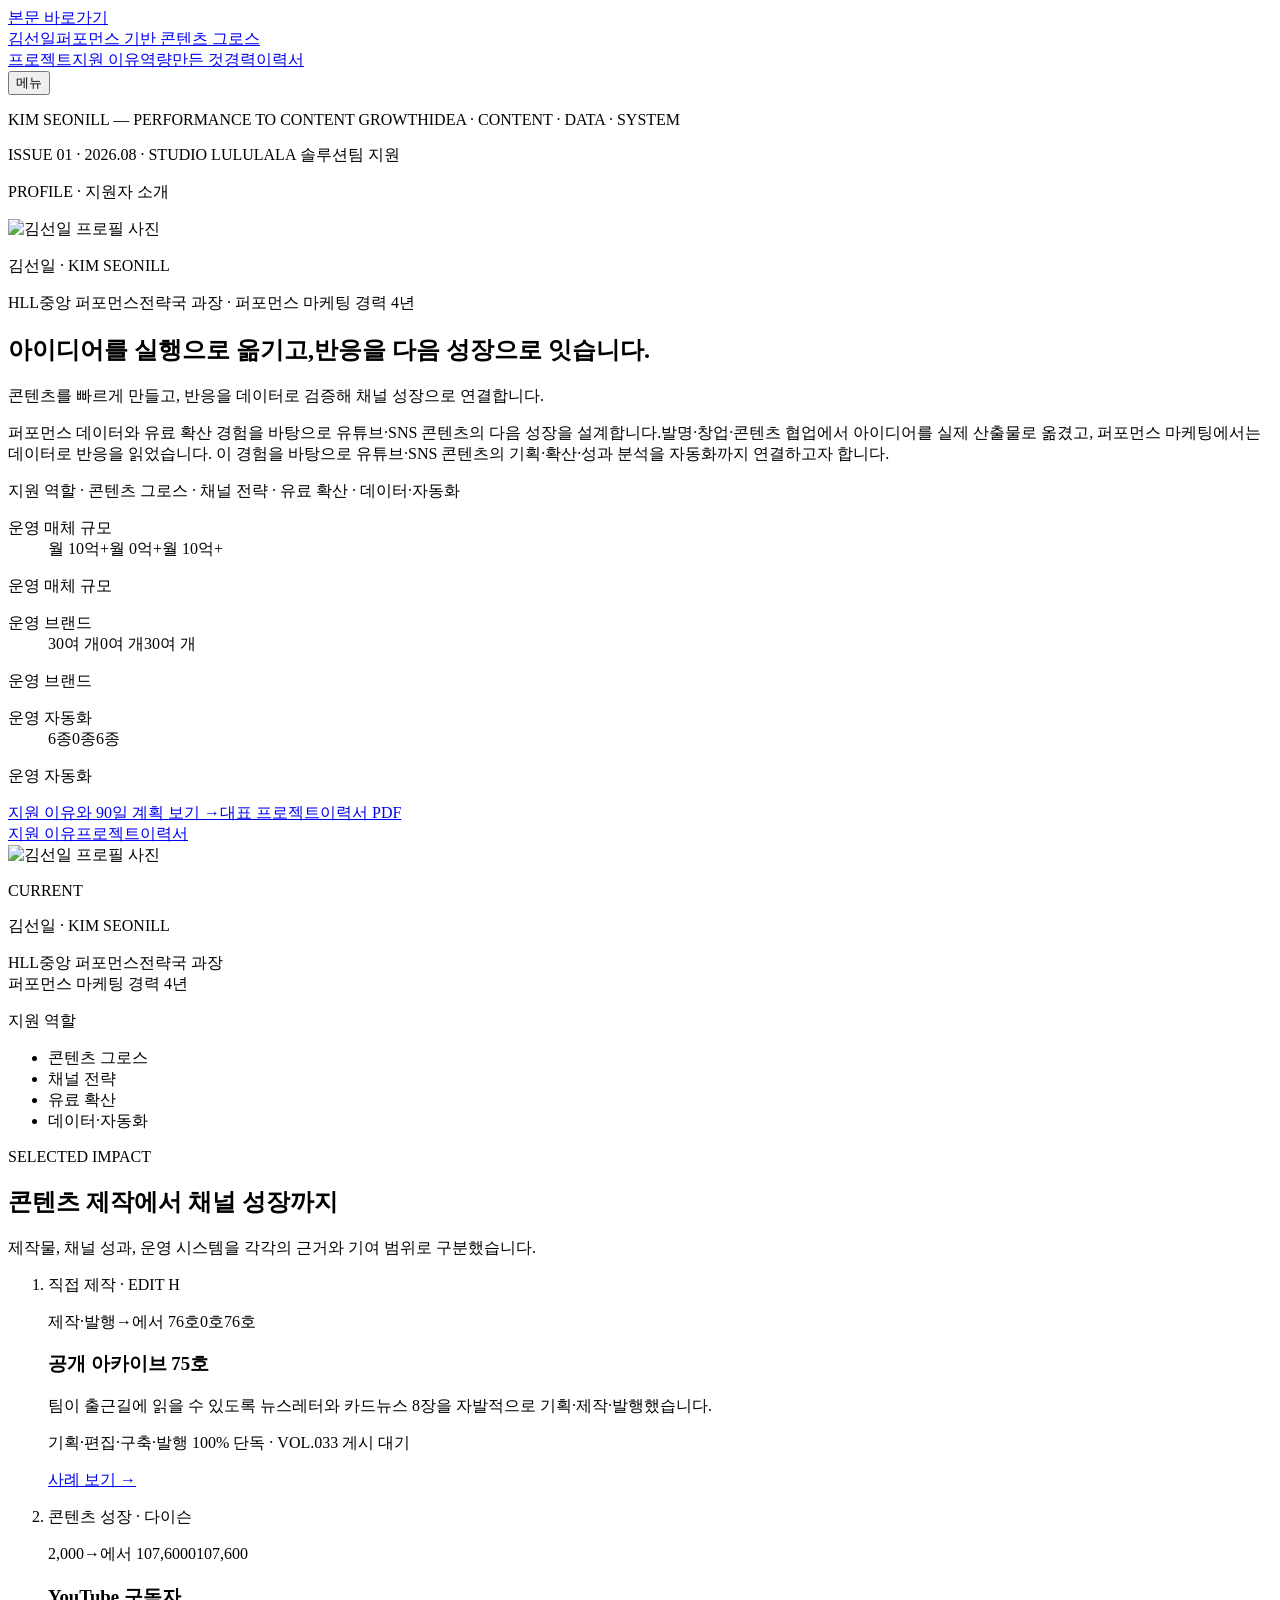
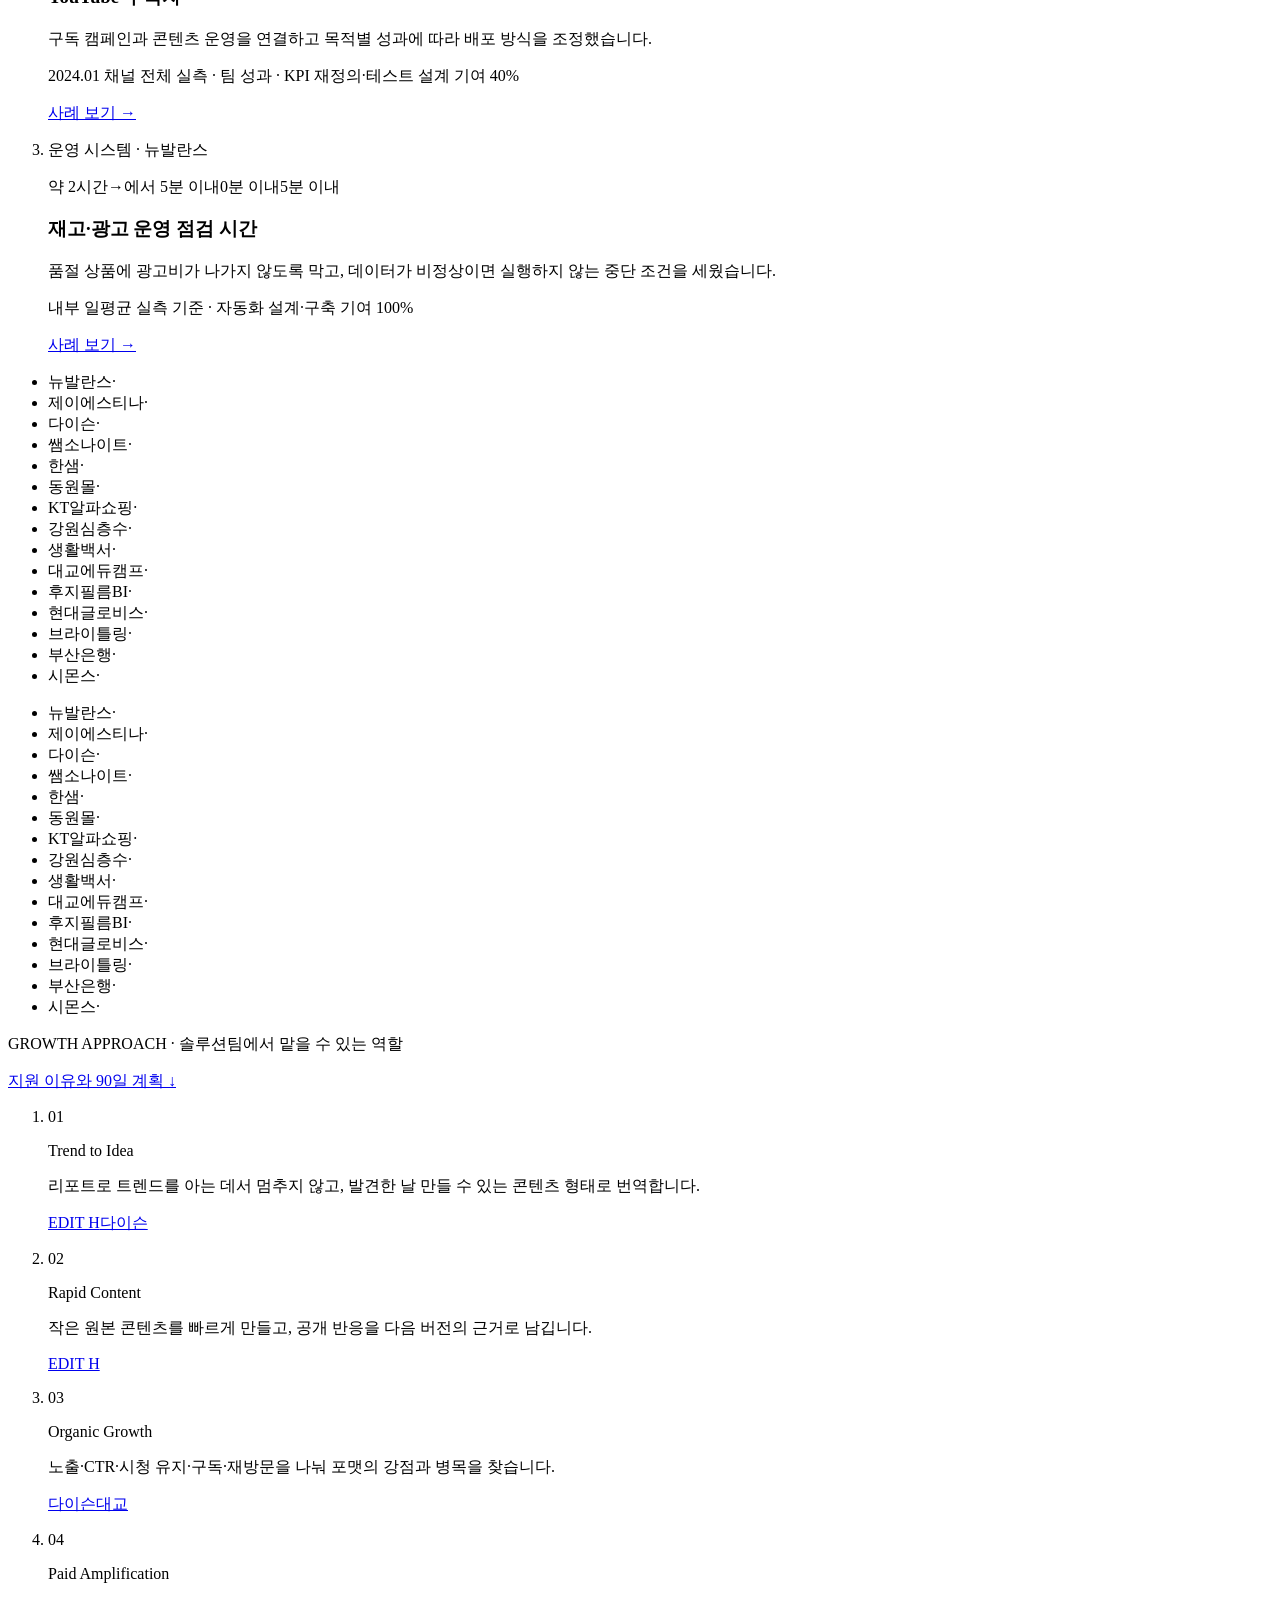
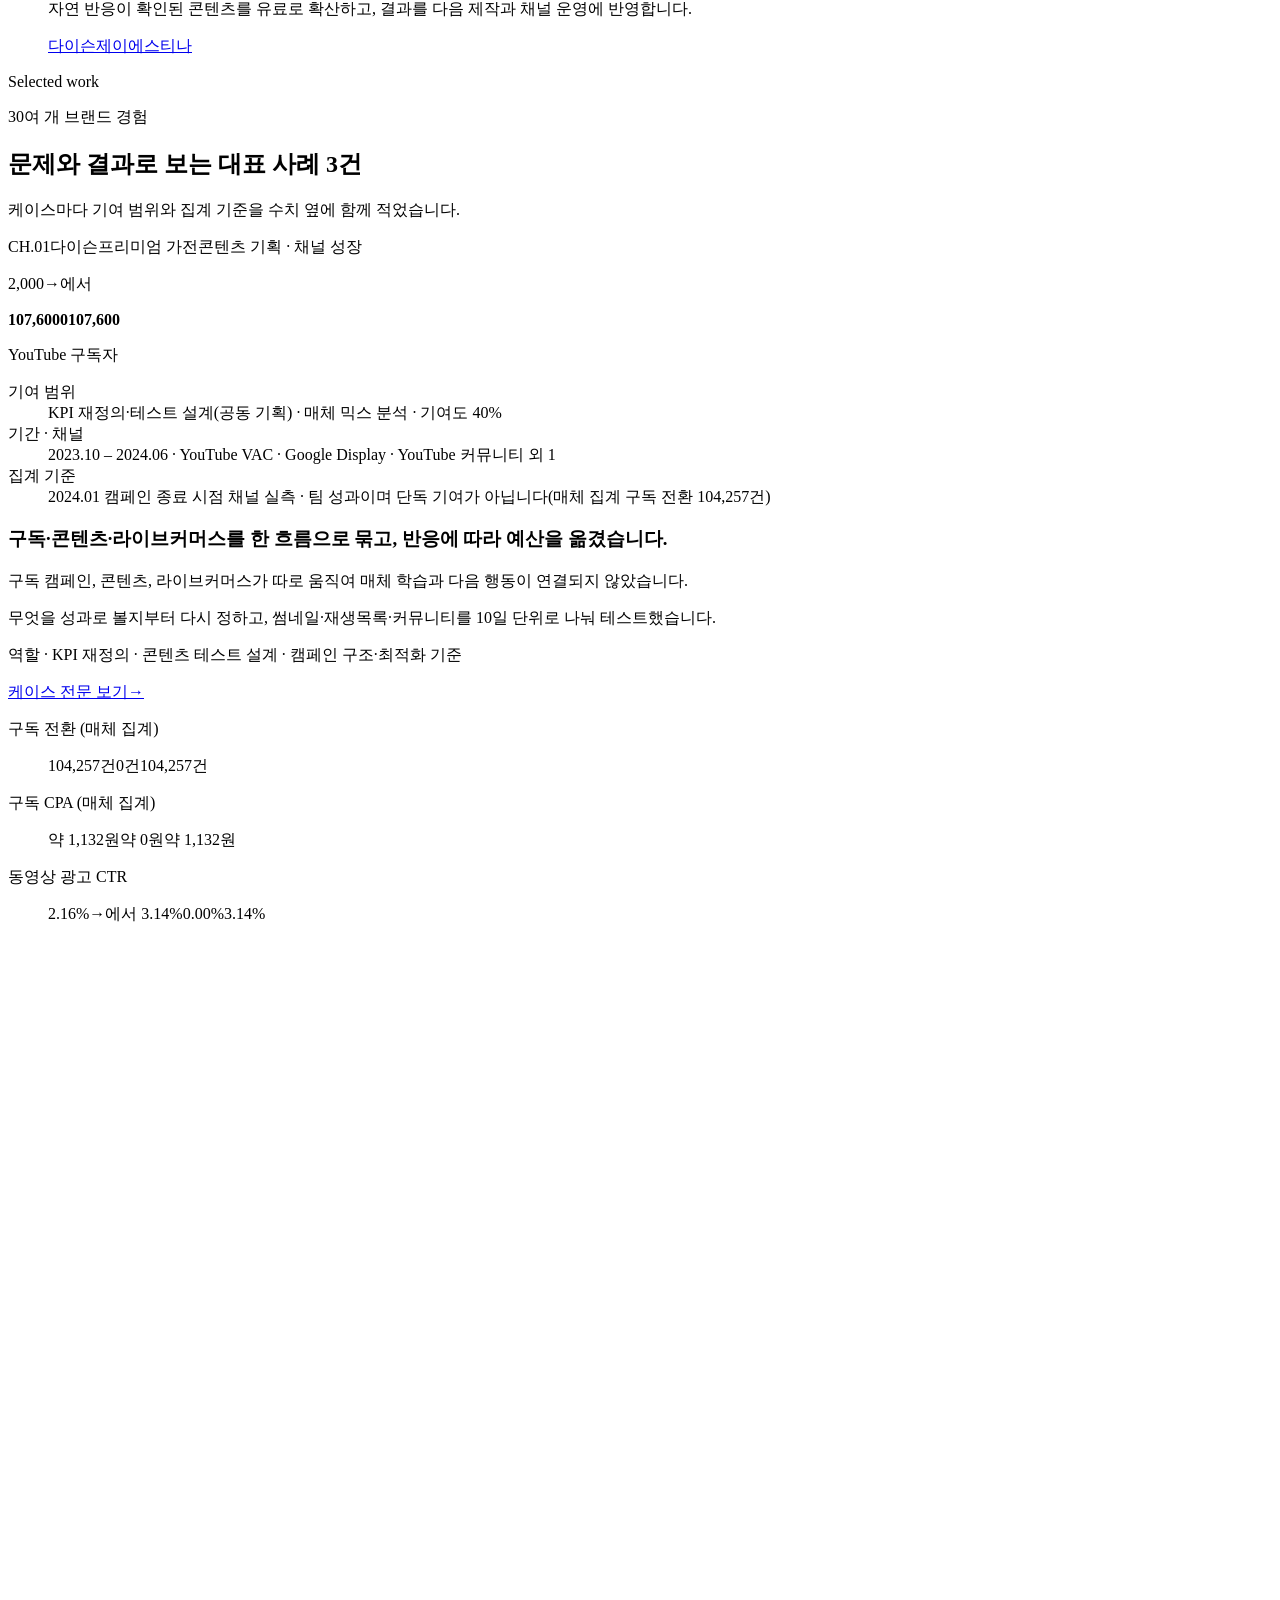
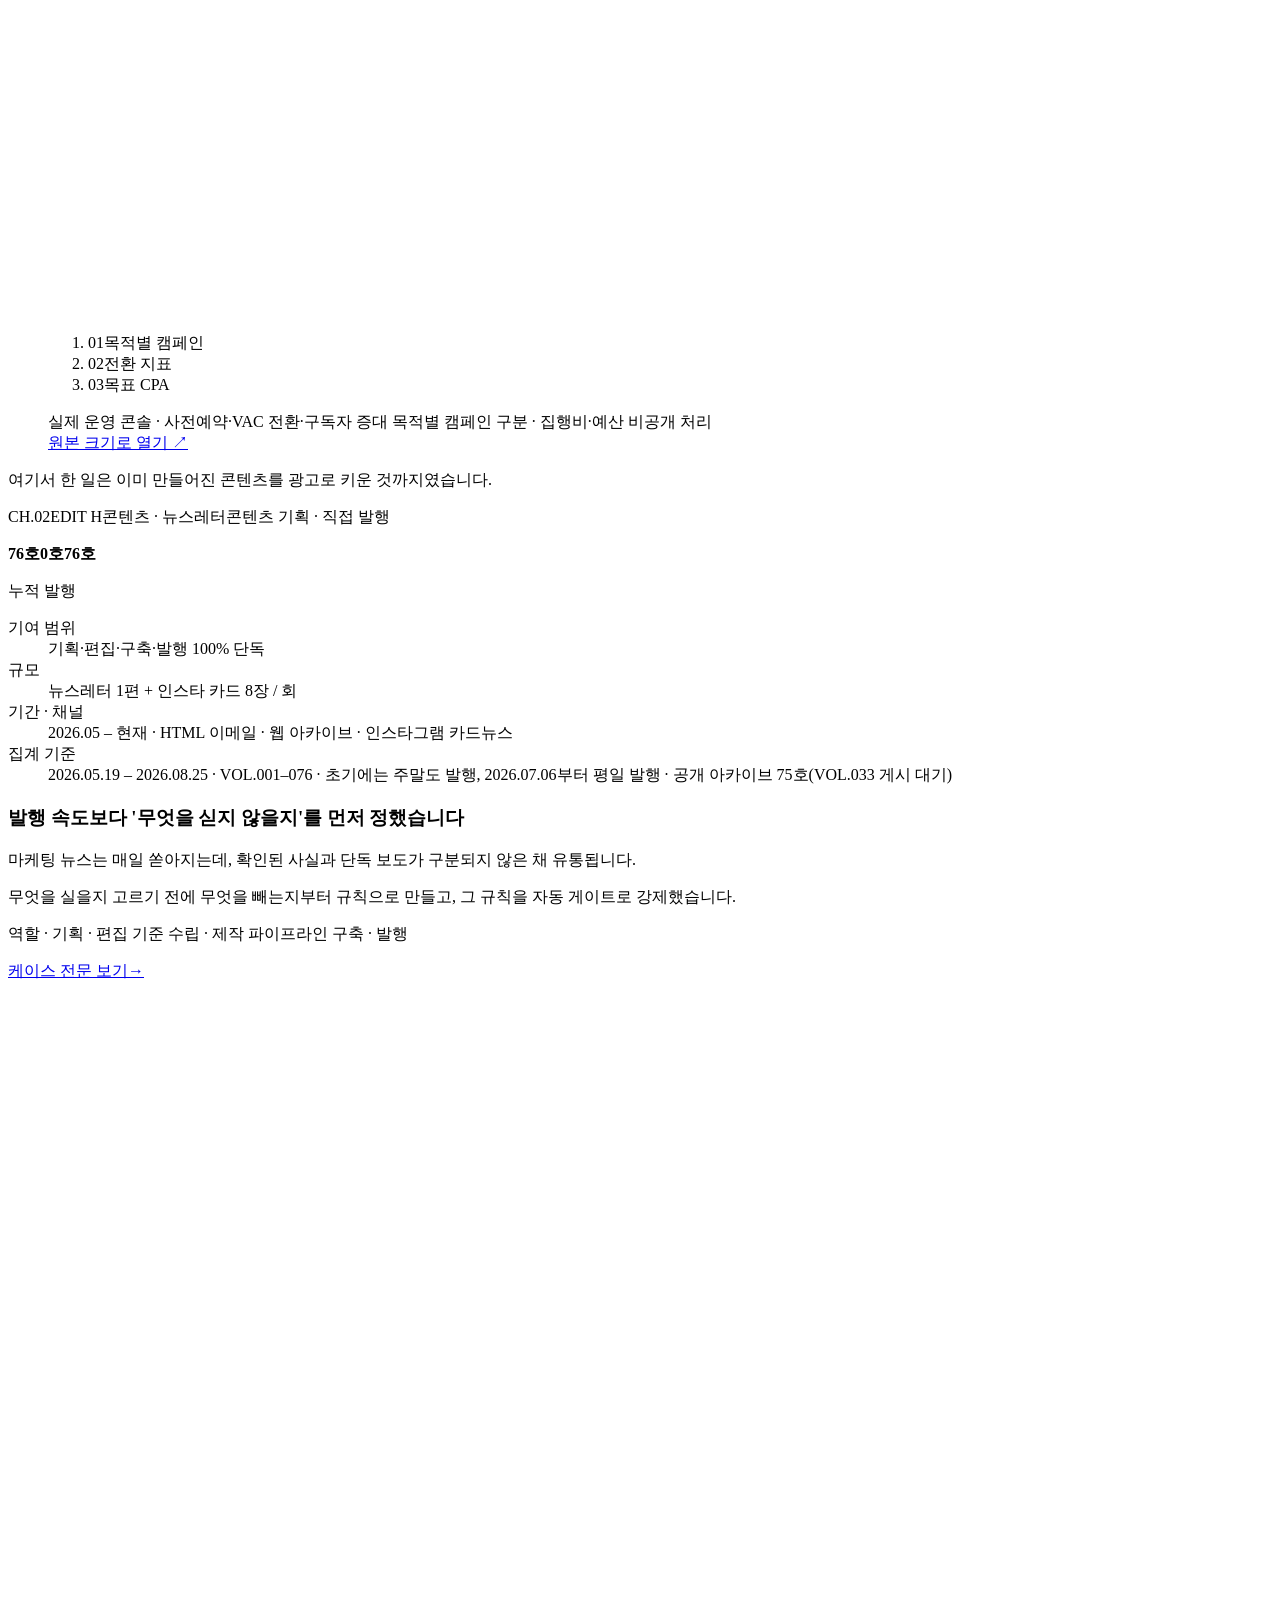
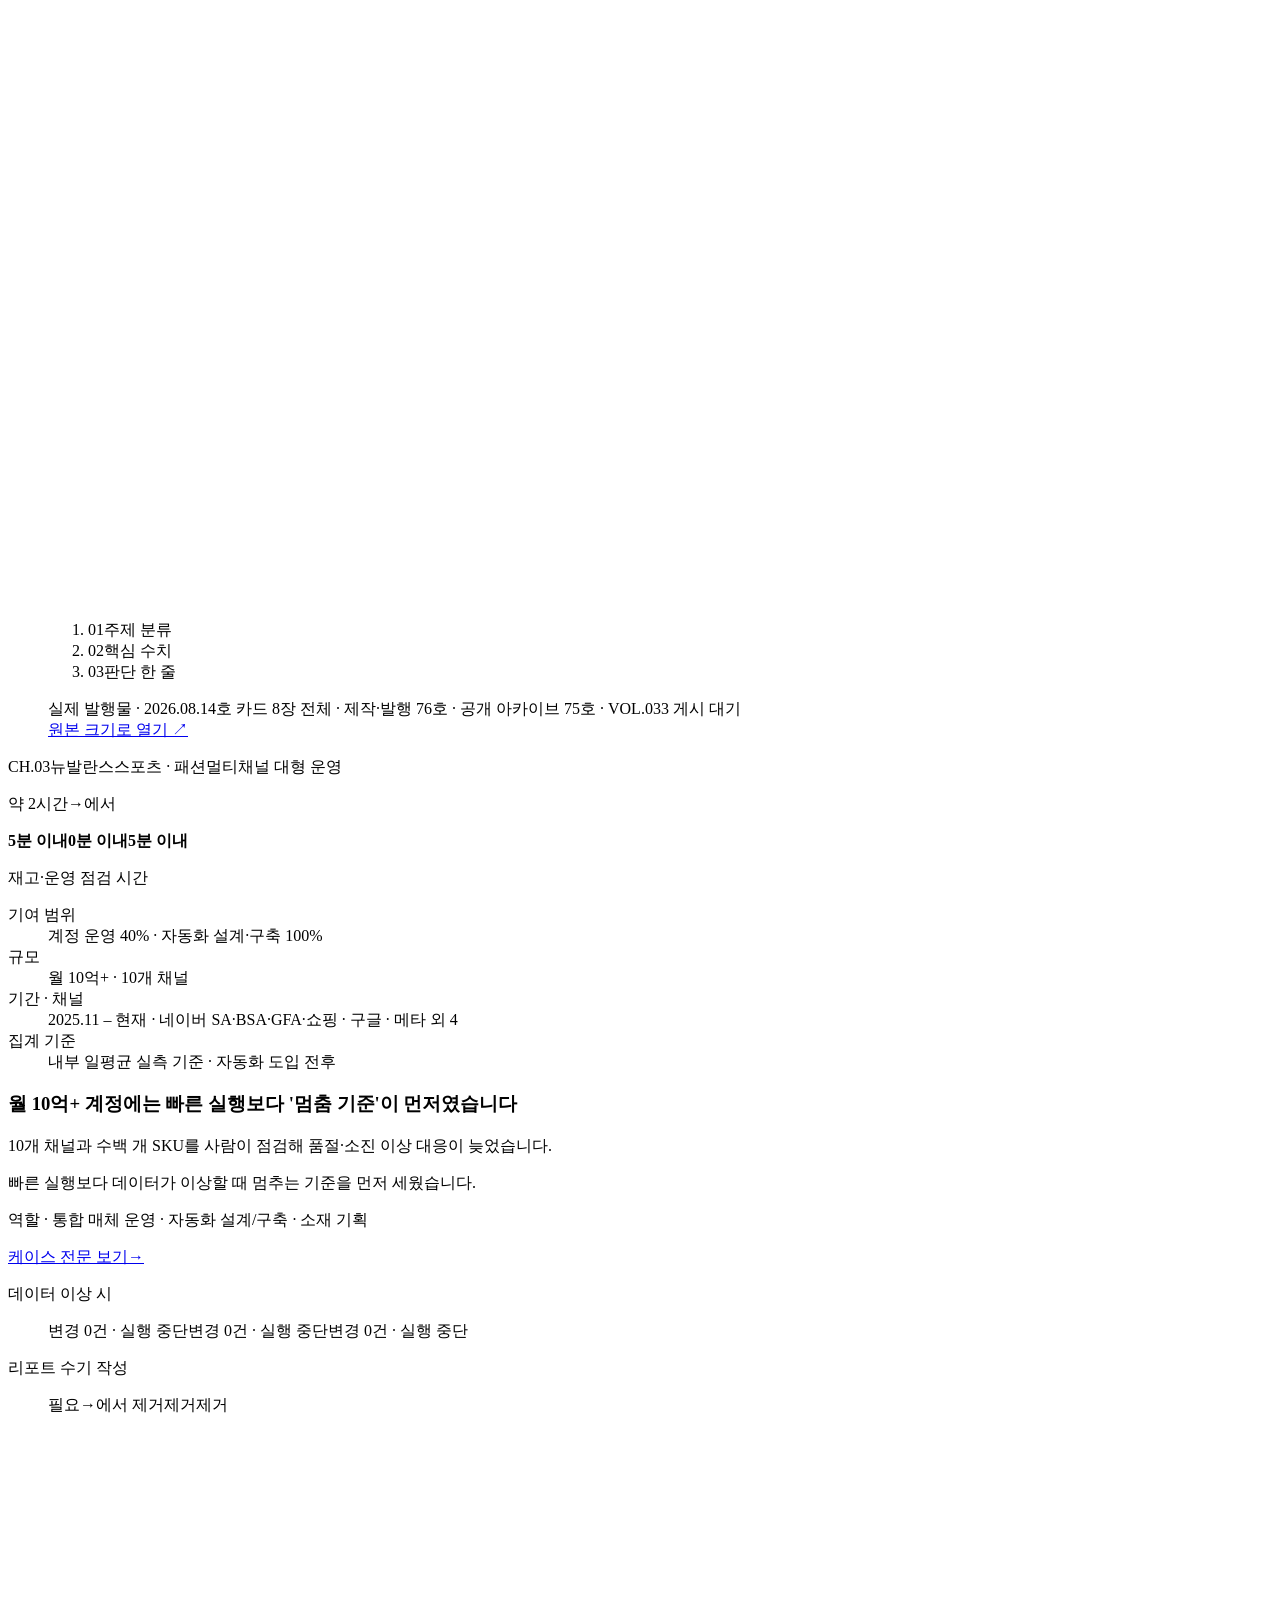
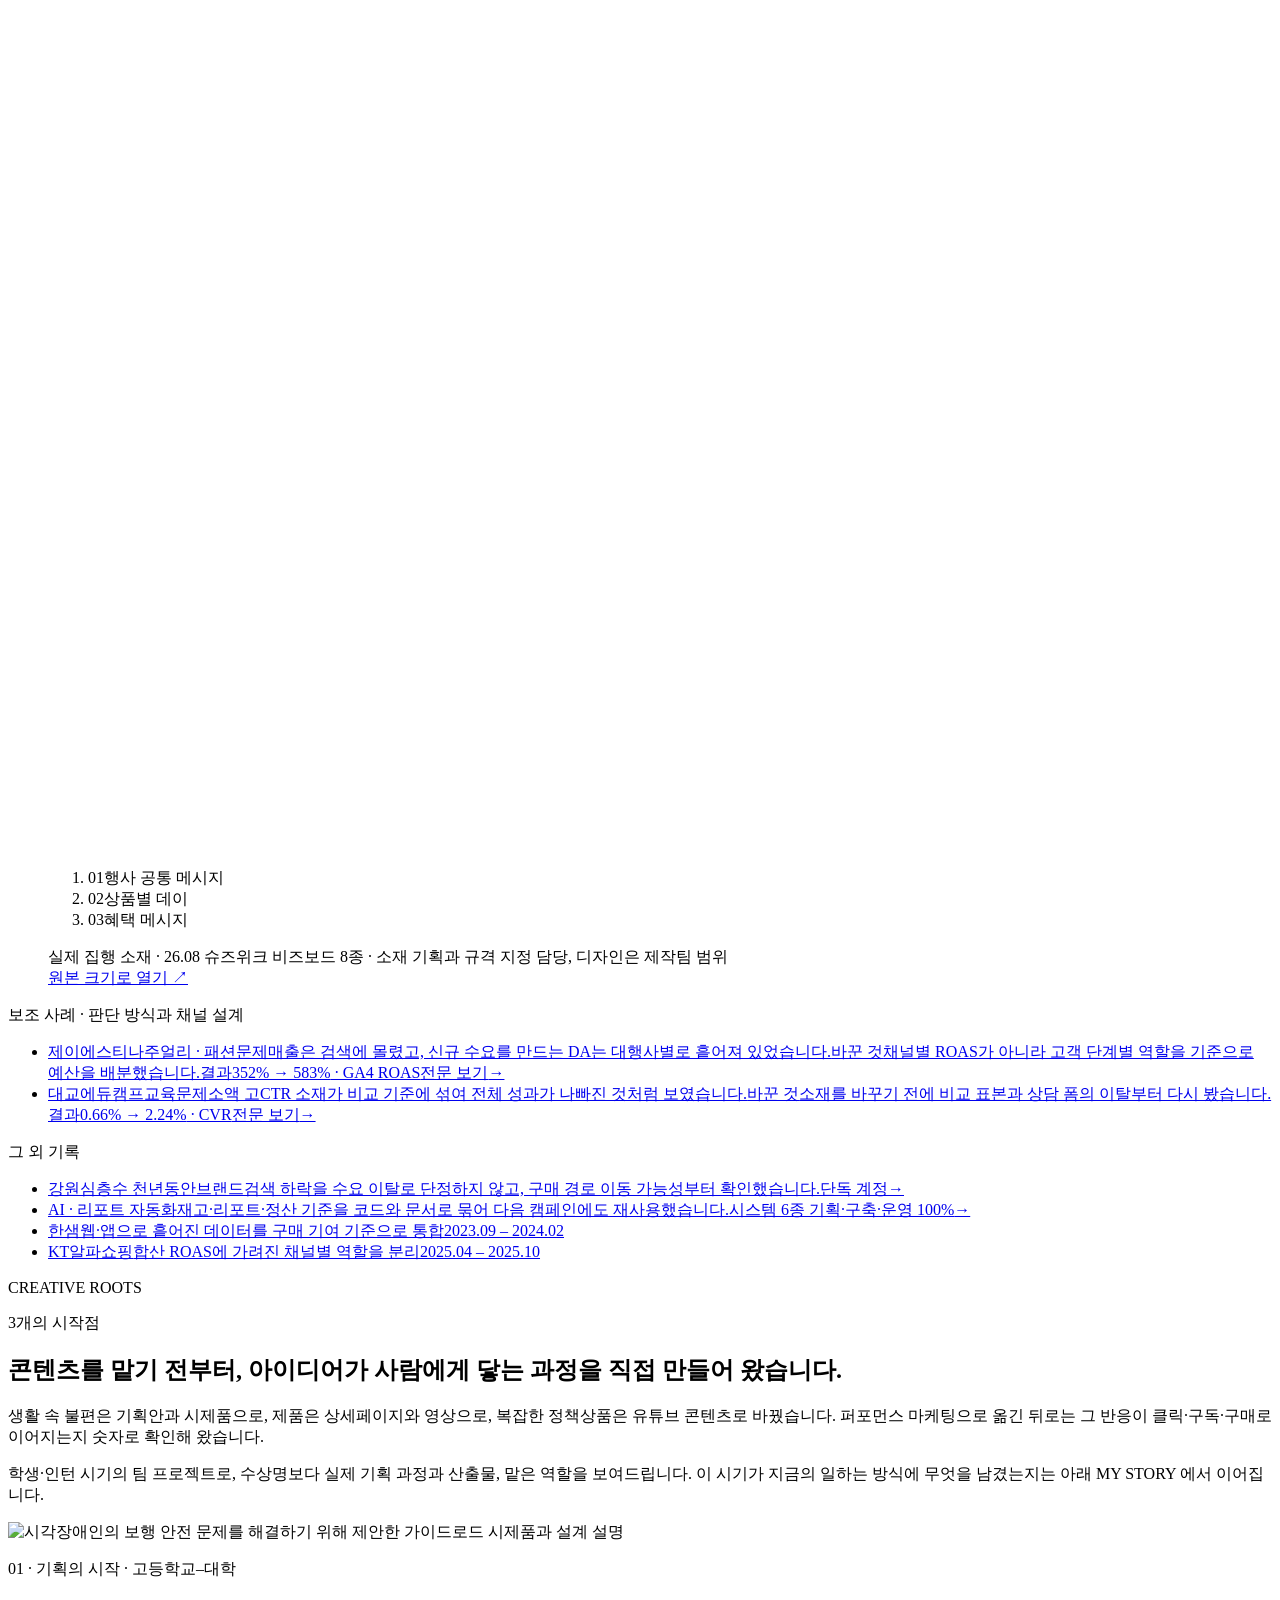
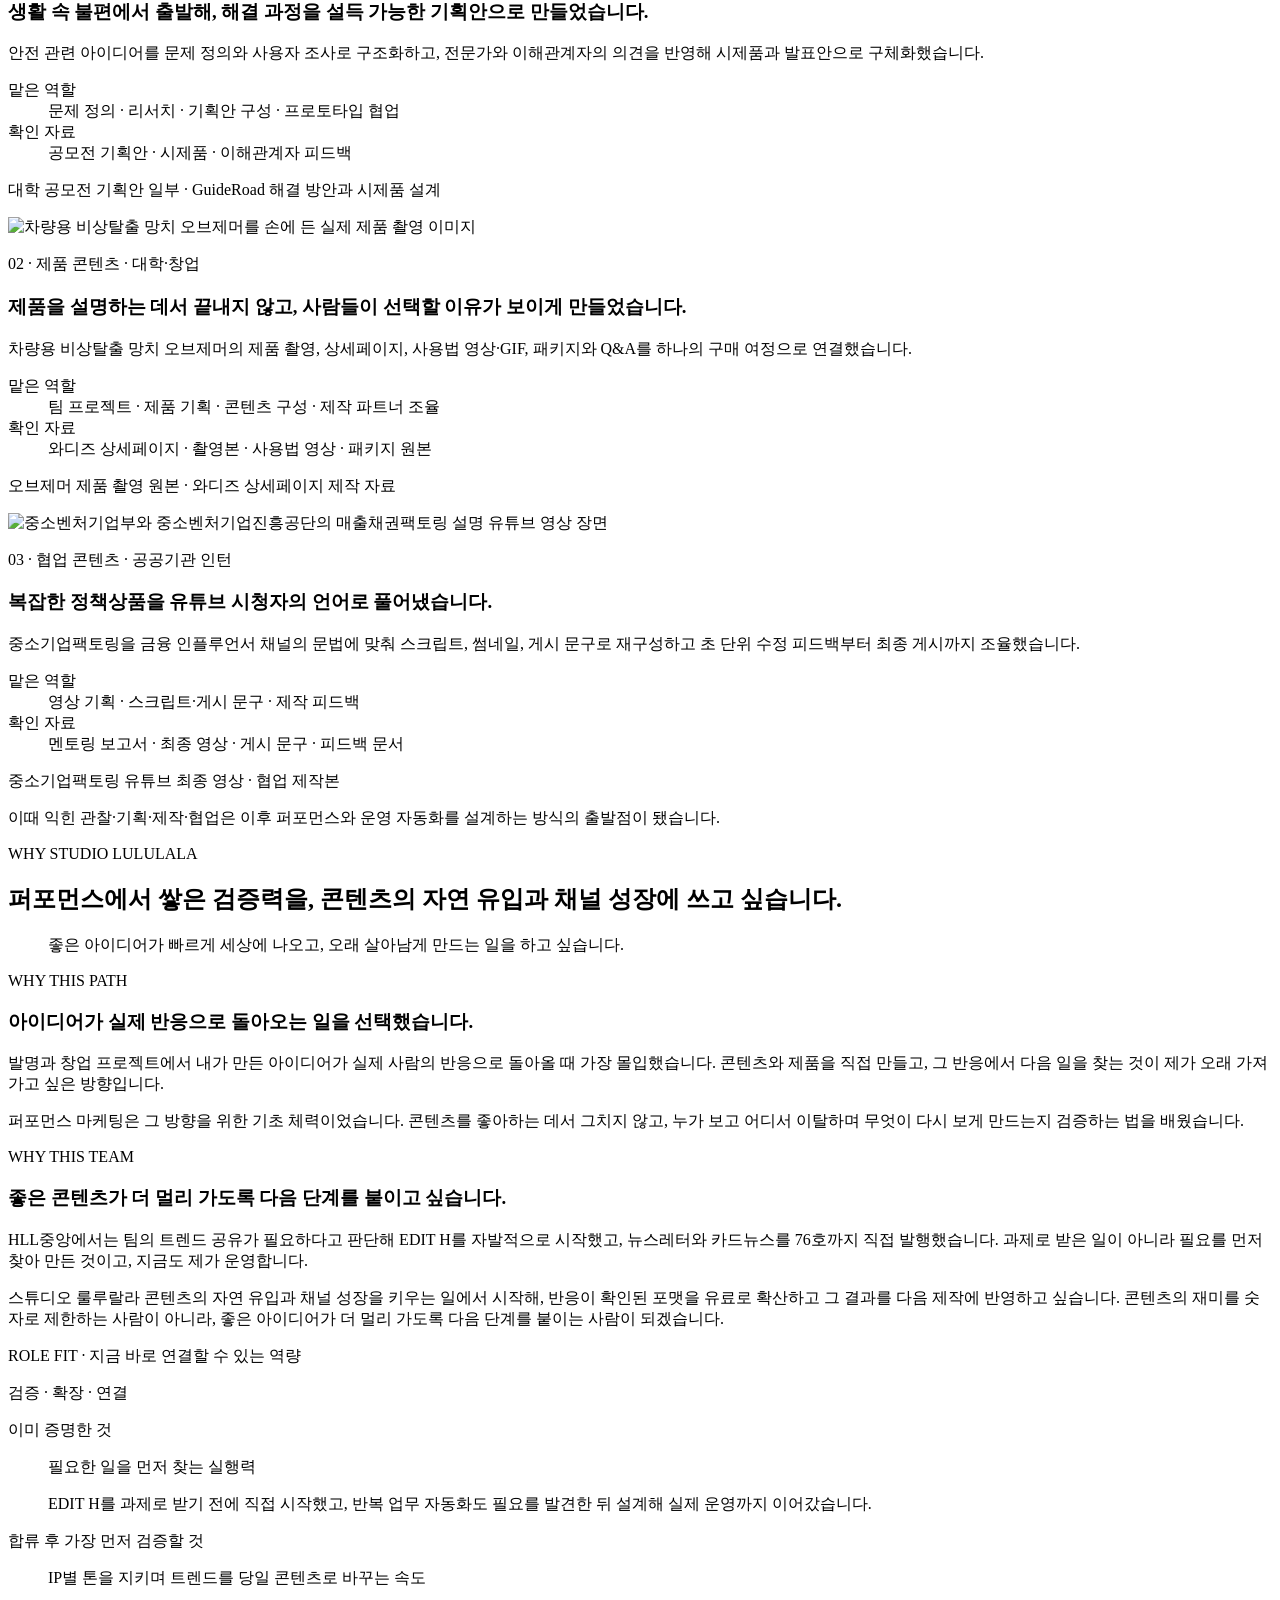
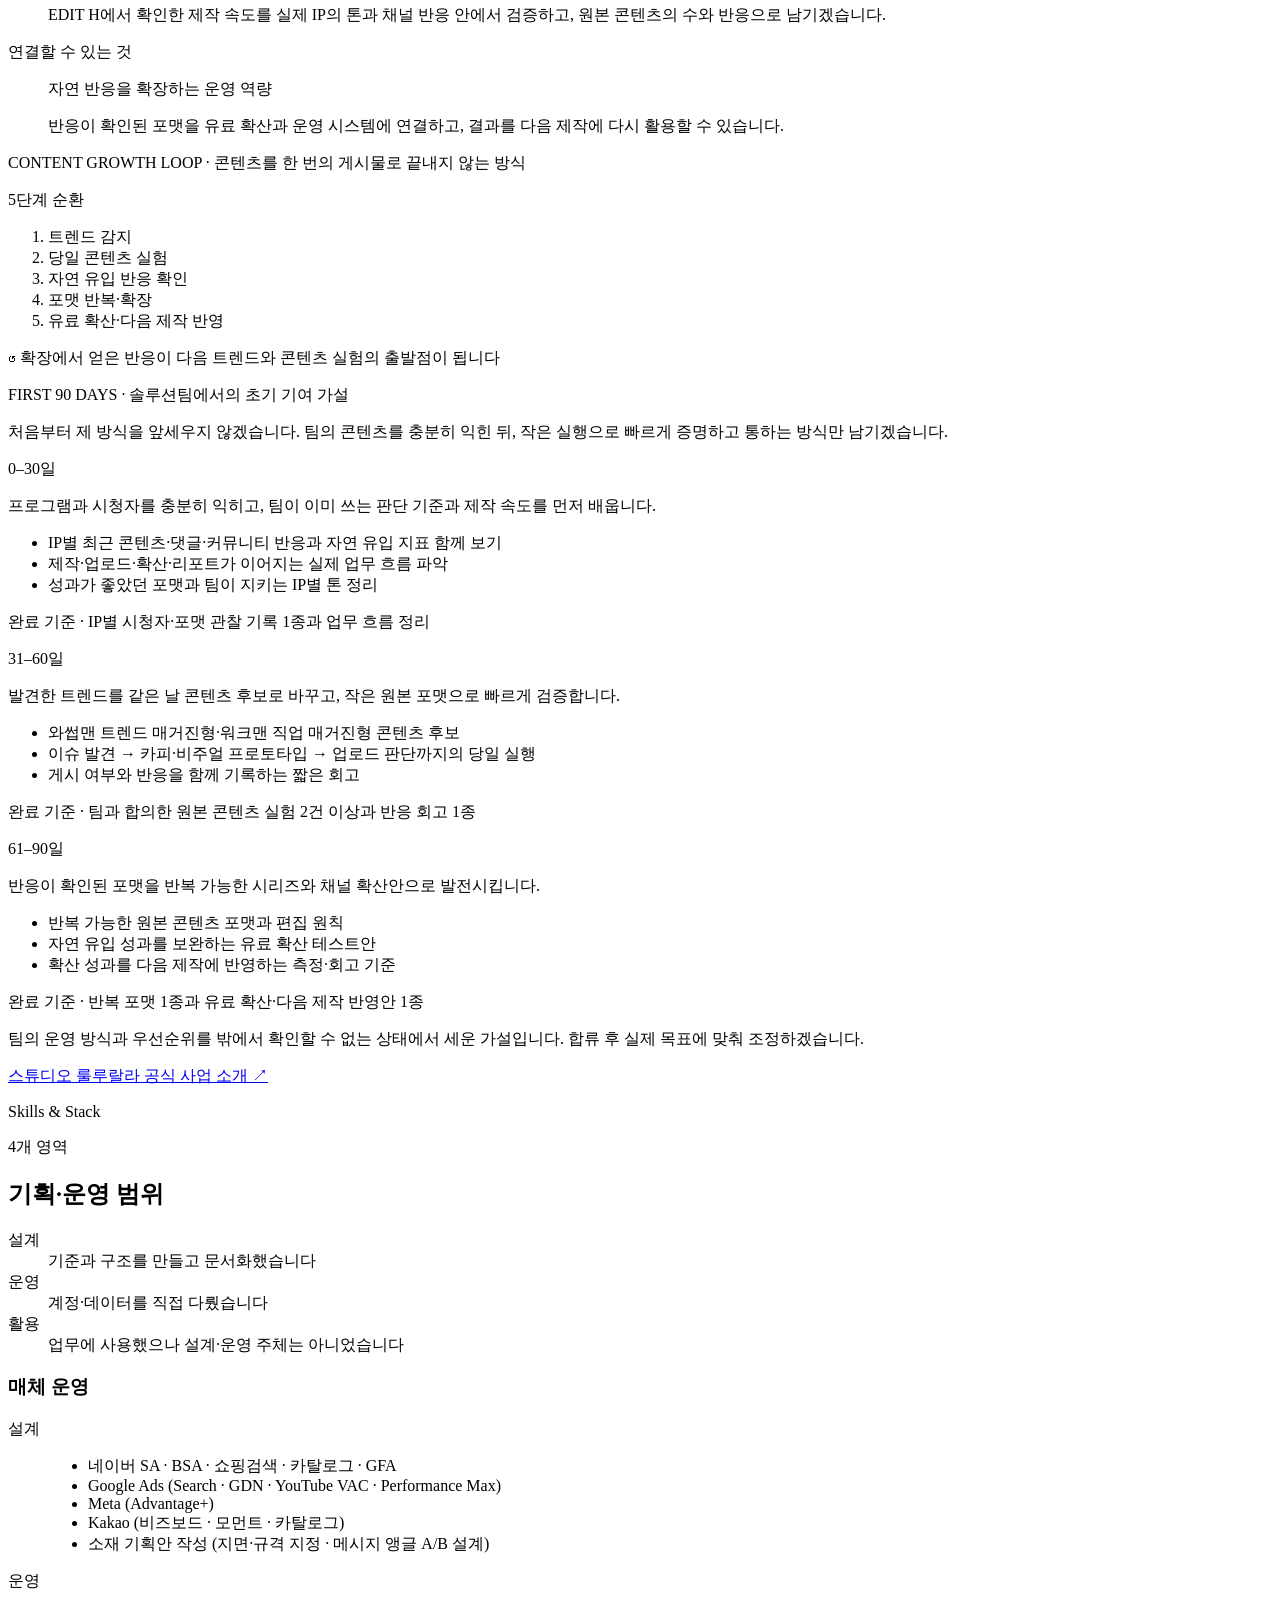
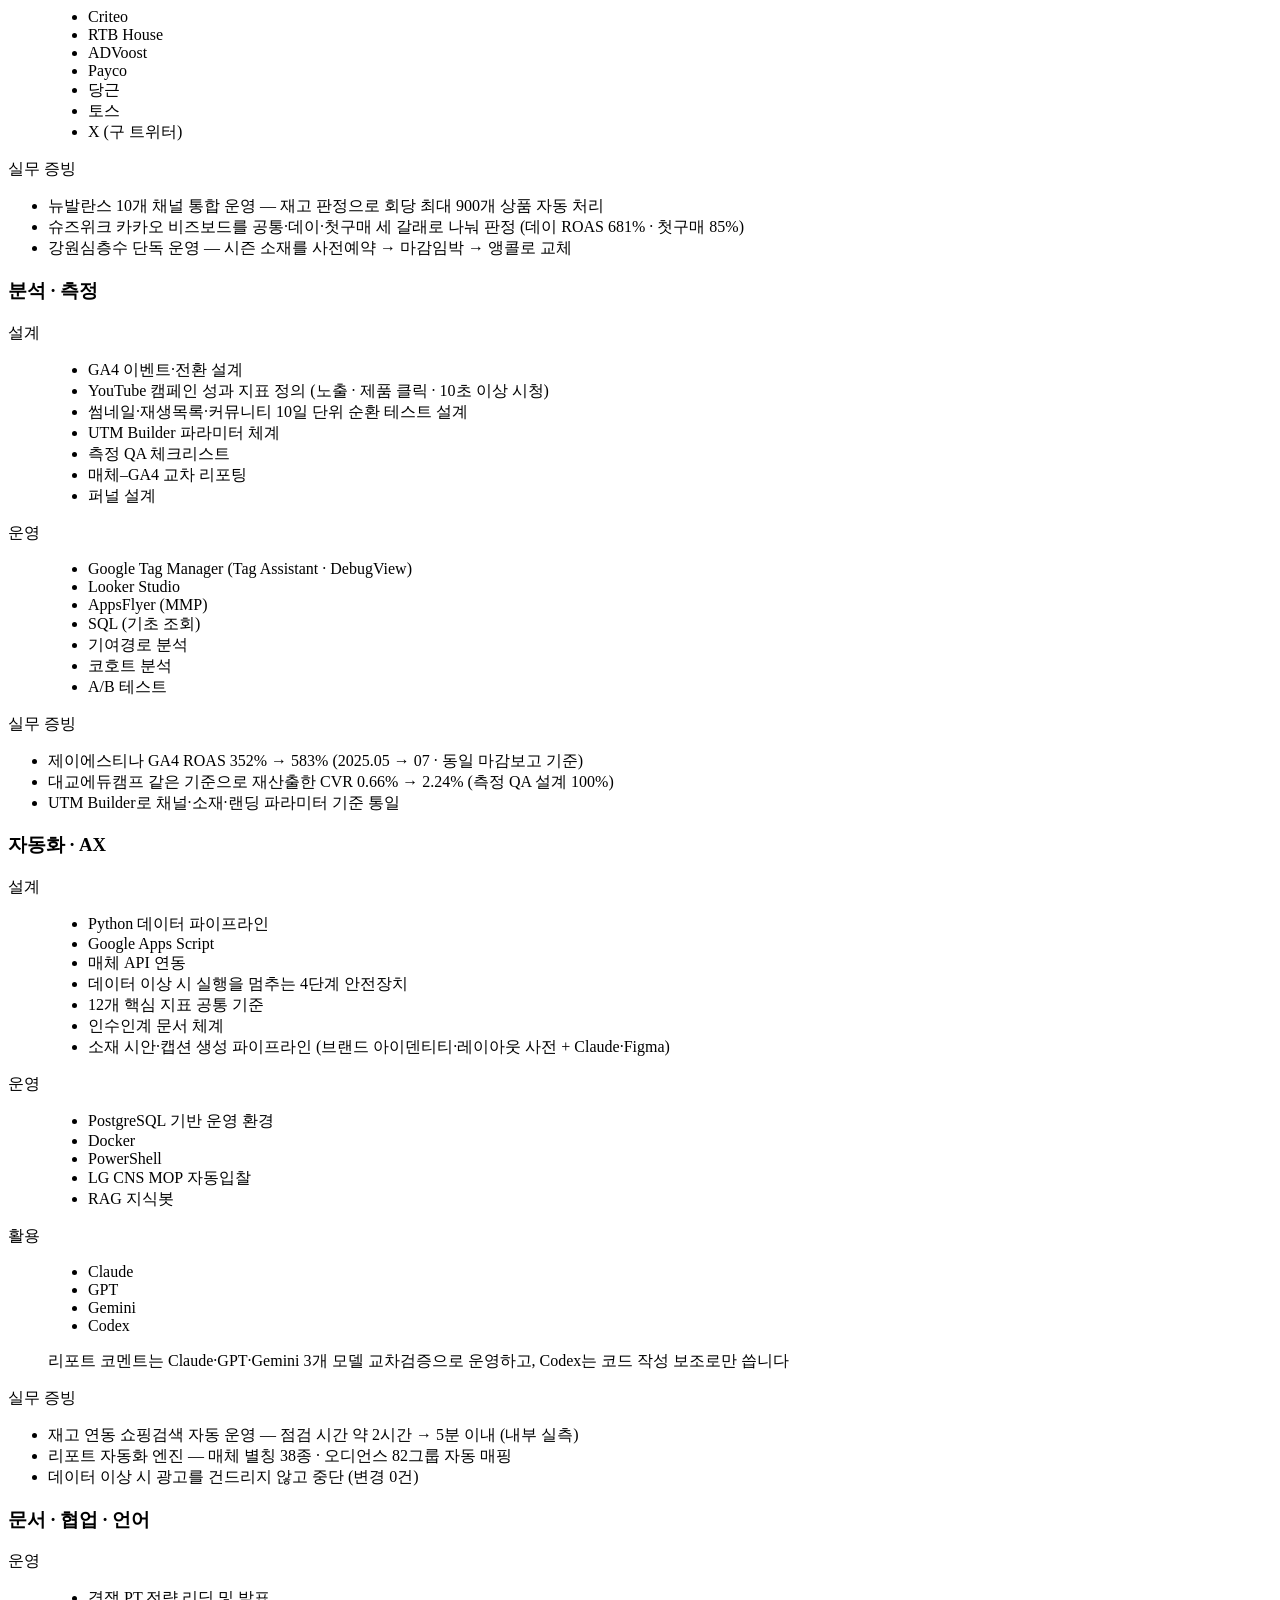
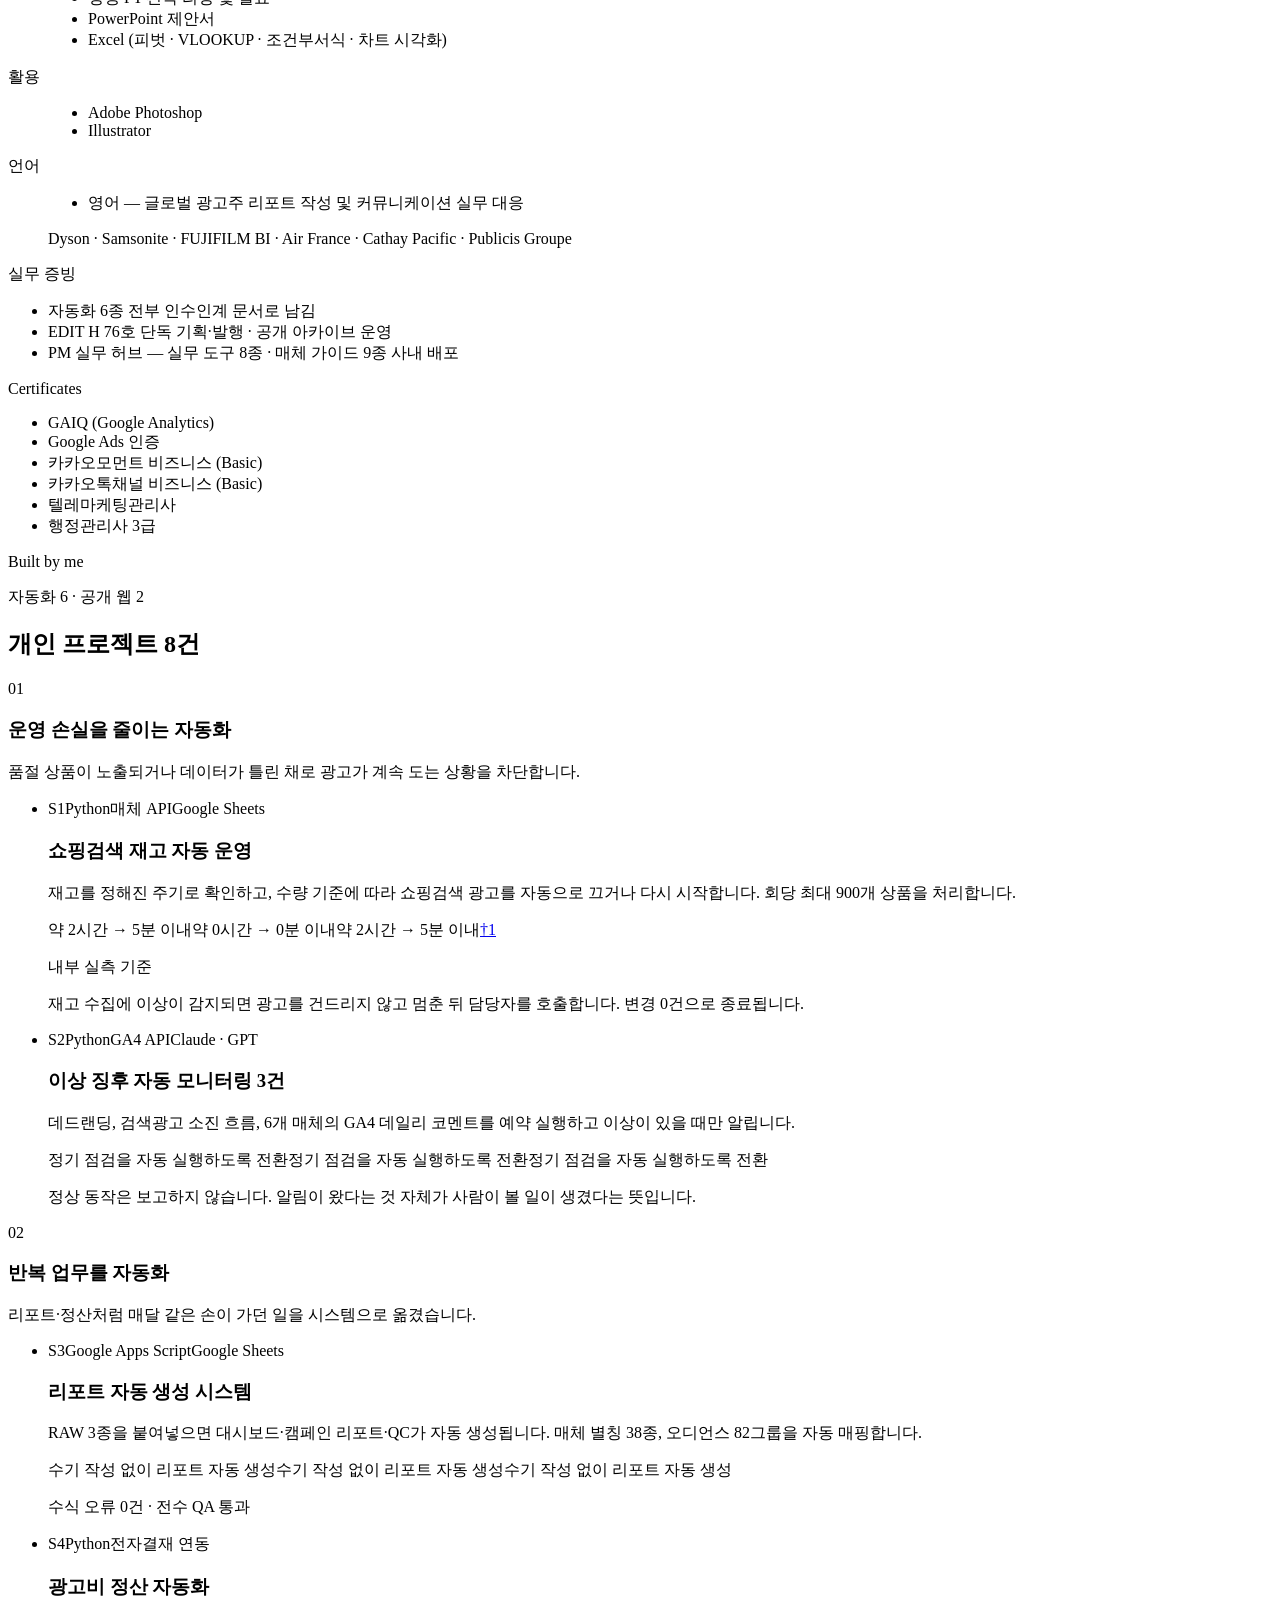
==== commit a790712a: "따옴표를 통일한다 사이트는 직선 작은따옴표 141회·곡선 2회, 덱은 30회 전부 직선이었다. 어느 쪽이 옳으냐보다 한 문서 안에서 섞이지 않는 것이 먼저라 다수에 맞춘다. 두 곳" ====
--- a/index.html
+++ b/index.html
@@ -1 +1 @@
-<!DOCTYPE html><html lang="ko"><head><meta charSet="utf-8"/><meta name="viewport" content="width=device-width, initial-scale=1"/><link rel="preload" href="/kim-seonil-portfolio_HLL/fonts/Archivo-Var.woff2" as="font" crossorigin="" type="font/woff2"/><link rel="preload" href="/kim-seonil-portfolio_HLL/fonts/Pretendard-Regular.woff2" as="font" crossorigin="" type="font/woff2"/><link rel="preload" href="/kim-seonil-portfolio_HLL/fonts/Pretendard-SemiBold.woff2" as="font" crossorigin="" type="font/woff2"/><link rel="preload" href="/kim-seonil-portfolio_HLL/fonts/Pretendard-Bold.woff2" as="font" crossorigin="" type="font/woff2"/><link rel="preload" href="/kim-seonil-portfolio_HLL/fonts/JetBrainsMono-Var.woff2" as="font" crossorigin="" type="font/woff2"/><link rel="preload" href="/kim-seonil-portfolio_HLL/profile-kim-seonil.jpeg" as="image"/><link rel="stylesheet" href="/kim-seonil-portfolio_HLL/_next/static/chunks/1w77r4ot_k1st.css" data-precedence="next"/><link rel="preload" as="script" fetchPriority="low" href="/kim-seonil-portfolio_HLL/_next/static/chunks/310vm2bl3xxpt.js"/><script src="/kim-seonil-portfolio_HLL/_next/static/chunks/19mx3mg6lkumu.js" async=""></script><script src="/kim-seonil-portfolio_HLL/_next/static/chunks/08ttfj81-47mu.js" async=""></script><script src="/kim-seonil-portfolio_HLL/_next/static/chunks/3r66m07mbiwi3.js" async=""></script><script src="/kim-seonil-portfolio_HLL/_next/static/chunks/turbopack-1qwbqq8jj-1ph.js" async=""></script><script src="/kim-seonil-portfolio_HLL/_next/static/chunks/1zqvmyg3a02d-.js" async="" crossorigin=""></script><script src="/kim-seonil-portfolio_HLL/_next/static/chunks/19p962ul5mqi5.js" async="" crossorigin=""></script><script src="/kim-seonil-portfolio_HLL/_next/static/chunks/33jd8ej4ubzg8.js" async="" crossorigin=""></script><meta name="theme-color" content="#0b0d10"/><title>김선일 | 퍼포먼스 기반 콘텐츠 그로스 포트폴리오</title><meta name="description" content="유튜브·SNS 콘텐츠의 기획·확산·성과 분석을 퍼포먼스 데이터와 자동화로 연결해 온 김선일의 스튜디오 룰루랄라 솔루션팀 지원 포트폴리오입니다."/><meta name="author" content="김선일"/><meta name="robots" content="noindex, nofollow, noarchive, nosnippet"/><meta name="googlebot" content="noindex, nofollow, noarchive, nosnippet"/><meta property="og:title" content="김선일 | 퍼포먼스 기반 콘텐츠 그로스 포트폴리오"/><meta property="og:description" content="유튜브·SNS 콘텐츠의 기획·확산·성과 분석을 퍼포먼스 데이터와 자동화로 연결해 온 김선일의 스튜디오 룰루랄라 솔루션팀 지원 포트폴리오입니다."/><meta property="og:url" content="https://vetnam555-del.github.io/kim-seonil-portfolio_HLL/"/><meta property="og:site_name" content="KIM SEONILL Portfolio"/><meta property="og:locale" content="ko_KR"/><meta property="og:image" content="https://vetnam555-del.github.io/kim-seonil-portfolio_HLL/og-image.png"/><meta property="og:image:width" content="1200"/><meta property="og:image:height" content="630"/><meta property="og:image:alt" content="김선일 퍼포먼스 기반 콘텐츠 그로스 포트폴리오"/><meta property="og:type" content="website"/><meta name="twitter:card" content="summary_large_image"/><meta name="twitter:title" content="김선일 | 퍼포먼스 기반 콘텐츠 그로스 포트폴리오"/><meta name="twitter:description" content="유튜브·SNS 콘텐츠의 기획·확산·성과 분석을 퍼포먼스 데이터와 자동화로 연결해 온 김선일의 스튜디오 룰루랄라 솔루션팀 지원 포트폴리오입니다."/><meta name="twitter:image" content="https://vetnam555-del.github.io/kim-seonil-portfolio_HLL/og-image.png"/><meta name="twitter:image:alt" content="김선일 퍼포먼스 기반 콘텐츠 그로스 포트폴리오"/><meta name="twitter:image:width" content="1200"/><meta name="twitter:image:height" content="630"/><link rel="icon" href="/kim-seonil-portfolio_HLL/favicon.svg" type="image/svg+xml"/><link rel="icon" href="/kim-seonil-portfolio_HLL/favicon-32.png" sizes="32x32" type="image/png"/><link rel="apple-touch-icon" href="/kim-seonil-portfolio_HLL/apple-touch-icon.png" sizes="180x180"/><style>@font-face{font-family:"Pretendard";src:url("/kim-seonil-portfolio_HLL/fonts/Pretendard-Regular.woff2") format("woff2");font-weight:400;font-display:swap}@font-face{font-family:"Pretendard";src:url("/kim-seonil-portfolio_HLL/fonts/Pretendard-SemiBold.woff2") format("woff2");font-weight:600;font-display:swap}@font-face{font-family:"Pretendard";src:url("/kim-seonil-portfolio_HLL/fonts/Pretendard-Bold.woff2") format("woff2");font-weight:700;font-display:swap}@font-face{font-family:"Pretendard";src:url("/kim-seonil-portfolio_HLL/fonts/Pretendard-Black.woff2") format("woff2");font-weight:900;font-display:swap}@font-face{font-family:"Archivo";src:url("/kim-seonil-portfolio_HLL/fonts/Archivo-Var.woff2") format("woff2-variations");font-weight:100 900;font-stretch:62% 125%;font-display:swap}@font-face{font-family:"JetBrains Mono";src:url("/kim-seonil-portfolio_HLL/fonts/JetBrainsMono-Var.woff2") format("woff2-variations");font-weight:100 800;font-display:swap}</style><noscript><style>[style*="opacity:0"],[style*="opacity: 0"]{opacity:1!important;transform:none!important}.count-up-visual{display:none!important}.count-up-measure{visibility:visible!important}</style></noscript><script src="/kim-seonil-portfolio_HLL/_next/static/chunks/0cz1d0mv5g_q7.js" noModule=""></script></head><body><div hidden=""><!--$--><!--/$--></div><div class="scroll-progress" aria-hidden="true"></div><a href="#main" class="skip-link">본문 바로가기</a><header class="site-header fixed inset-x-0 top-0 z-50 bg-ink/92 backdrop-blur-md transition-colors border-b border-transparent"><div class="mx-auto flex h-[72px] w-full max-w-[1120px] items-center justify-between px-5 sm:px-8"><a class="-ml-2 inline-flex min-h-[44px] items-center px-2 font-mono text-mono font-bold tracking-[0.02em] text-on-ink" aria-label="김선일 포트폴리오 처음으로" href="/kim-seonil-portfolio_HLL/">김선일<span class="ml-2 hidden text-caption font-normal text-on-ink-2 sm:inline">퍼포먼스 기반 콘텐츠 그로스</span></a><nav class="hidden items-center gap-4 lg:flex" aria-label="주요 메뉴"><a class="inline-flex min-h-[44px] items-center text-small font-normal transition-colors text-on-ink-2 hover:text-on-ink" href="/kim-seonil-portfolio_HLL/#projects">프로젝트</a><a class="inline-flex min-h-[44px] items-center text-small font-normal transition-colors text-on-ink-2 hover:text-on-ink" href="/kim-seonil-portfolio_HLL/#why-studio">지원 이유</a><a class="inline-flex min-h-[44px] items-center text-small font-normal transition-colors text-on-ink-2 hover:text-on-ink" href="/kim-seonil-portfolio_HLL/#skills">역량</a><a class="inline-flex min-h-[44px] items-center text-small font-normal transition-colors text-on-ink-2 hover:text-on-ink" href="/kim-seonil-portfolio_HLL/#automation">만든 것</a><a class="inline-flex min-h-[44px] items-center text-small font-normal transition-colors text-on-ink-2 hover:text-on-ink" href="/kim-seonil-portfolio_HLL/#career">경력</a><a class="inline-flex min-h-[44px] items-center border border-rule-ink px-4 font-mono text-caption font-bold text-on-ink transition-colors hover:border-signal-ink hover:text-signal-ink" href="/kim-seonil-portfolio_HLL/resume/">이력서</a></nav><button type="button" class="inline-flex min-h-[44px] min-w-[44px] items-center justify-center border border-rule-ink px-3 font-mono text-caption font-bold text-on-ink transition-colors lg:hidden" aria-expanded="false" aria-controls="mobile-nav">메뉴</button></div><nav id="mobile-nav" hidden="" class="border-t border-rule-ink bg-ink px-5 pb-5 lg:hidden" aria-label="주요 메뉴"><a class="flex min-h-[52px] items-center border-b border-rule-ink-2 text-body font-normal text-on-ink" href="/kim-seonil-portfolio_HLL/#projects">프로젝트</a><a class="flex min-h-[52px] items-center border-b border-rule-ink-2 text-body font-normal text-on-ink" href="/kim-seonil-portfolio_HLL/#why-studio">지원 이유</a><a class="flex min-h-[52px] items-center border-b border-rule-ink-2 text-body font-normal text-on-ink" href="/kim-seonil-portfolio_HLL/#skills">역량</a><a class="flex min-h-[52px] items-center border-b border-rule-ink-2 text-body font-normal text-on-ink" href="/kim-seonil-portfolio_HLL/#automation">만든 것</a><a class="flex min-h-[52px] items-center border-b border-rule-ink-2 text-body font-normal text-on-ink" href="/kim-seonil-portfolio_HLL/#career">경력</a><div class="mt-4 grid gap-2 grid-cols-1"><a class="flex min-h-[52px] items-center justify-center bg-on-ink px-3 text-body font-bold text-ink" href="/kim-seonil-portfolio_HLL/resume/">이력서</a></div></nav><div data-testid="scroll-progress" class="absolute inset-x-0 bottom-0 h-[2px] origin-left bg-signal-ink motion-reduce:hidden" style="transform:scaleX(0)" aria-hidden="true"></div></header><main id="main"><section id="hero" class="on-ink bg-ink text-on-ink"><div class="mx-auto w-full max-w-[1240px] px-5 sm:px-10 "><div class="hero-enter flex flex-wrap items-baseline justify-between gap-x-6 gap-y-1 border-t-2 border-rule-ink pt-[72px] font-mono text-[0.6875rem] font-bold sm:pt-[88px]" style="--hero-delay:30ms"><p class="flex flex-wrap items-baseline gap-x-3 gap-y-0.5 tracking-[0.12em] text-on-ink uppercase"><span>KIM SEONILL — PERFORMANCE TO CONTENT GROWTH</span><span class="hidden font-normal tracking-[0.08em] text-on-ink-2 sm:inline">IDEA · CONTENT · DATA · SYSTEM</span></p><p class="hidden tracking-normal text-on-ink-2 sm:block">ISSUE 01 · 2026.08 · STUDIO LULULALA 솔루션팀 지원</p></div><div class="grid grid-cols-1 gap-x-12 gap-y-10 pb-8 pt-6 sm:pb-10 sm:pt-10 lg:grid-cols-12 lg:pb-12 lg:pt-12"><div class="lg:col-span-8"><p class="hero-enter font-mono text-mono font-bold tracking-[0.08em] text-limit-ink" style="--hero-delay:100ms">PROFILE · 지원자 소개</p><div class="hero-enter mt-5 flex items-center gap-3 border-y border-rule-ink-2 py-3 lg:hidden" style="--hero-delay:150ms"><img src="/kim-seonil-portfolio_HLL/profile-kim-seonil.jpeg" alt="김선일 프로필 사진" width="52" height="66" class="h-[66px] w-[52px] shrink-0 border border-rule-ink object-cover object-top"/><div><p class="text-small font-bold text-on-ink">김선일<!-- --> · <!-- -->KIM SEONILL</p><p class="mt-1 text-caption leading-[1.55] text-on-ink-2">HLL중앙 퍼포먼스전략국 과장 · 퍼포먼스 마케팅 경력 <!-- -->4<!-- -->년</p></div></div><h1 class="mt-6 max-w-[15ch] text-[2.25rem] leading-[1.08] font-black tracking-normal text-on-ink sm:text-[3.5rem] lg:mt-5 lg:text-[3.75rem]"><span class="hero-title-line block" style="--hero-delay:170ms">아이디어를 실행으로 옮기고,</span><span class="hero-title-line block" style="--hero-delay:260ms">반응을 다음 성장으로 잇습니다.</span></h1><p class="hero-enter mt-6 max-w-[45rem] border-l-2 border-limit-ink pl-4 text-small leading-[1.65] font-bold text-on-ink sm:text-[1.0625rem]" style="--hero-delay:390ms">콘텐츠를 빠르게 만들고, 반응을 데이터로 검증해 채널 성장으로 연결합니다.</p><p class="hero-enter mt-5 max-w-[44rem] text-small leading-[1.8] text-on-ink-2 sm:text-body sm:leading-[1.7]" style="--hero-delay:460ms"><span class="sm:hidden">퍼포먼스 데이터와 유료 확산 경험을 바탕으로 유튜브·SNS 콘텐츠의 다음 성장을 설계합니다.</span><span class="hidden sm:inline">발명·창업·콘텐츠 협업에서 아이디어를 실제 산출물로 옮겼고, 퍼포먼스 마케팅에서는 데이터로 반응을 읽었습니다. 이 경험을 바탕으로 유튜브·SNS 콘텐츠의 기획·확산·성과 분석을 자동화까지 연결하고자 합니다.</span></p><p class="hero-enter mt-4 font-mono text-mono leading-[1.7] text-on-ink-2 lg:hidden" style="--hero-delay:510ms"><span class="font-bold text-limit-ink">지원 역할</span> · <!-- -->콘텐츠 그로스 · 채널 전략 · 유료 확산 · 데이터·자동화</p><dl class="mt-7 grid max-w-[34rem] grid-cols-2 gap-x-5 gap-y-5 border-t border-rule-ink-2 pt-5 sm:grid-cols-3 sm:gap-y-0"><div class="hero-fact min-w-0 " style="--hero-delay:540ms"><dt class="sr-only">운영 매체 규모</dt><dd class="text-[1.375rem] leading-[1.1] font-bold tabular-nums whitespace-nowrap text-on-ink sm:text-metric-sm"><span class="count-up" data-count-up="월 10억+" data-count-up-state="idle"><span class="count-up-measure" aria-hidden="true">월 10억+</span><span class="count-up-visual" data-count-up-visual="true" aria-hidden="true">월 0억+</span><span class="sr-only">월 10억+</span></span></dd><p aria-hidden="true" class="mt-1.5 text-caption leading-[1.45] text-on-ink-2">운영 매체 규모</p></div><div class="hero-fact min-w-0 " style="--hero-delay:610ms"><dt class="sr-only">운영 브랜드</dt><dd class="text-[1.375rem] leading-[1.1] font-bold tabular-nums whitespace-nowrap text-on-ink sm:text-metric-sm"><span class="count-up" data-count-up="30여 개" data-count-up-state="idle"><span class="count-up-measure" aria-hidden="true">30여 개</span><span class="count-up-visual" data-count-up-visual="true" aria-hidden="true">0여 개</span><span class="sr-only">30여 개</span></span></dd><p aria-hidden="true" class="mt-1.5 text-caption leading-[1.45] text-on-ink-2">운영 브랜드</p></div><div class="hero-fact min-w-0 col-span-2 sm:col-span-1" style="--hero-delay:680ms"><dt class="sr-only">운영 자동화</dt><dd class="text-[1.375rem] leading-[1.1] font-bold tabular-nums whitespace-nowrap text-on-ink sm:text-metric-sm"><span class="count-up" data-count-up="6종" data-count-up-state="idle"><span class="count-up-measure" aria-hidden="true">6종</span><span class="count-up-visual" data-count-up-visual="true" aria-hidden="true">0종</span><span class="sr-only">6종</span></span></dd><p aria-hidden="true" class="mt-1.5 text-caption leading-[1.45] text-on-ink-2">운영 자동화</p></div></dl><div class="hero-enter mt-6 hidden flex-wrap gap-3 sm:flex" style="--hero-delay:760ms"><a class="inline-flex min-h-[48px] items-center justify-center px-6 font-mono text-[0.8125rem] font-bold tracking-[0.02em] transition-colors duration-150 ease-out motion-reduce:transition-none bg-on-ink text-ink hover:bg-signal-ink hover:text-ink " href="#why-studio">지원 이유와 90일 계획 보기 →</a><a class="inline-flex min-h-[48px] items-center justify-center px-6 font-mono text-[0.8125rem] font-bold tracking-[0.02em] transition-colors duration-150 ease-out motion-reduce:transition-none border border-rule-ink bg-transparent text-on-ink hover:border-signal-ink hover:text-signal-ink " href="#projects">대표 프로젝트</a><a href="/kim-seonil-portfolio_HLL/kim-seonil-resume-public.pdf" download="" class="inline-flex min-h-[44px] items-center font-mono text-small font-bold text-on-ink underline underline-offset-4 hover:text-signal-ink">이력서 PDF</a></div><nav class="mt-6 grid grid-cols-2 gap-2 sm:hidden" aria-label="포트폴리오 바로가기"><a href="#why-studio" class="col-span-2 inline-flex min-h-[44px] items-center justify-center bg-on-ink px-3 font-mono text-mono font-bold text-ink">지원 이유</a><a href="#projects" class="inline-flex min-h-[44px] min-w-0 items-center justify-center border border-rule-ink px-3 font-mono text-mono font-bold text-on-ink">프로젝트</a><a href="/kim-seonil-portfolio_HLL/kim-seonil-resume-public.pdf" download="" class="inline-flex min-h-[44px] min-w-0 items-center justify-center border border-rule-ink px-3 font-mono text-mono font-bold text-on-ink">이력서</a></nav></div><aside class="hero-enter hero-enter-side hidden border-t border-rule-ink-2 pt-5 lg:col-span-4 lg:block lg:border-l lg:border-t-0 lg:pl-8 lg:pt-0" style="--hero-delay:250ms"><div class="flex items-start gap-4"><img src="/kim-seonil-portfolio_HLL/profile-kim-seonil.jpeg" alt="김선일 프로필 사진" width="88" height="112" class="h-[112px] w-[88px] shrink-0 border border-rule-ink object-cover object-top"/><div><p class="font-mono text-mono font-bold text-limit-ink">CURRENT</p><p class="mt-2 text-small font-bold text-on-ink">김선일<!-- --> · <!-- -->KIM SEONILL</p><p class="mt-1 text-caption leading-[1.6] text-on-ink-2">HLL중앙 퍼포먼스전략국 과장<br/>퍼포먼스 마케팅 경력 <!-- -->4<!-- -->년</p></div></div><div class="mt-7 border-t border-rule-ink-2 pt-5"><p class="font-mono text-mono font-bold text-limit-ink">지원 역할</p><ul class="mt-3 flex flex-wrap gap-x-3 gap-y-2"><li class="text-caption text-on-ink-2">콘텐츠 그로스</li><li class="text-caption text-on-ink-2">채널 전략</li><li class="text-caption text-on-ink-2">유료 확산</li><li class="text-caption text-on-ink-2">데이터·자동화</li></ul></div></aside></div></div></section><section id="impact" class="scroll-mt-[80px] border-y border-rule bg-panel text-on-ink"><div class="mx-auto w-full max-w-[1240px] px-5 sm:px-10 "><div class="py-12 md:py-16"><div class="flex flex-wrap items-end justify-between gap-x-8 gap-y-3" data-enter="true"><div><p class="font-mono text-mono font-bold tracking-[0.08em] text-limit-ink">SELECTED IMPACT</p><h2 class="mt-3 text-[2rem] leading-[1.15] font-black tracking-normal text-on-ink sm:text-[2.75rem]">콘텐츠 제작에서 채널 성장까지</h2></div><p class="max-w-[34rem] text-caption leading-[1.7] text-on-ink-2">제작물, 채널 성과, 운영 시스템을 각각의 근거와 기여 범위로 구분했습니다.</p></div><ol class="mt-10 grid grid-cols-1 gap-y-9 border-t border-rule-ink-2 pt-8 lg:grid-cols-3 lg:gap-x-9"><li data-enter=""><p class="font-mono text-mono font-bold text-limit-ink">직접 제작<!-- --> · <!-- -->EDIT H</p><p class="mt-4 flex flex-wrap items-end gap-x-3 gap-y-1" data-enter="wipe" style="--enter-delay:140ms"><span class="figure text-[1.25rem] leading-none text-on-ink-2">제작·발행</span><span class="pb-0.5 font-mono text-on-ink-2" aria-hidden="true">→</span><span class="sr-only">에서 </span><span class="figure text-[2.75rem] leading-none text-on-ink sm:text-[3.25rem]"><span class="count-up" data-count-up="76호" data-count-up-state="idle"><span class="count-up-measure" aria-hidden="true">76호</span><span class="count-up-visual" data-count-up-visual="true" aria-hidden="true">0호</span><span class="sr-only">76호</span></span></span></p><h3 class="mt-3 text-h3 text-on-ink">공개 아카이브 75호</h3><p class="mt-3 text-small leading-[1.7] text-on-ink-2">팀이 출근길에 읽을 수 있도록 뉴스레터와 카드뉴스 8장을 자발적으로 기획·제작·발행했습니다.</p><p class="mt-3 font-mono text-mono leading-[1.6] text-on-ink-2">기획·편집·구축·발행 100% 단독 · VOL.033 게시 대기</p><a href="#case-edith" class="group mt-4 inline-flex min-h-[44px] items-center gap-2 font-mono text-mono font-bold text-limit-ink underline underline-offset-4 hover:text-signal-ink">사례 보기 <span class="nudge" aria-hidden="true">→</span></a></li><li class="lg:border-l lg:border-rule-ink-2 lg:pl-9" data-enter="" style="--enter-delay:90ms"><p class="font-mono text-mono font-bold text-limit-ink">콘텐츠 성장<!-- --> · <!-- -->다이슨</p><p class="mt-4 flex flex-wrap items-end gap-x-3 gap-y-1" data-enter="wipe" style="--enter-delay:230ms"><span class="figure text-[1.25rem] leading-none text-on-ink-2">2,000</span><span class="pb-0.5 font-mono text-on-ink-2" aria-hidden="true">→</span><span class="sr-only">에서 </span><span class="figure text-[2.75rem] leading-none text-on-ink sm:text-[3.25rem]"><span class="count-up" data-count-up="107,600" data-count-up-state="idle"><span class="count-up-measure" aria-hidden="true">107,600</span><span class="count-up-visual" data-count-up-visual="true" aria-hidden="true">0</span><span class="sr-only">107,600</span></span></span></p><h3 class="mt-3 text-h3 text-on-ink">YouTube 구독자</h3><p class="mt-3 text-small leading-[1.7] text-on-ink-2">구독 캠페인과 콘텐츠 운영을 연결하고 목적별 성과에 따라 배포 방식을 조정했습니다.</p><p class="mt-3 font-mono text-mono leading-[1.6] text-on-ink-2">2024.01 채널 전체 실측 · 팀 성과 · KPI 재정의·테스트 설계 기여 40%</p><a href="#case-dyson" class="group mt-4 inline-flex min-h-[44px] items-center gap-2 font-mono text-mono font-bold text-limit-ink underline underline-offset-4 hover:text-signal-ink">사례 보기 <span class="nudge" aria-hidden="true">→</span></a></li><li class="lg:border-l lg:border-rule-ink-2 lg:pl-9" data-enter="" style="--enter-delay:180ms"><p class="font-mono text-mono font-bold text-limit-ink">운영 시스템<!-- --> · <!-- -->뉴발란스</p><p class="mt-4 flex flex-wrap items-end gap-x-3 gap-y-1" data-enter="wipe" style="--enter-delay:320ms"><span class="figure text-[1.25rem] leading-none text-on-ink-2">약 2시간</span><span class="pb-0.5 font-mono text-on-ink-2" aria-hidden="true">→</span><span class="sr-only">에서 </span><span class="figure text-[2.75rem] leading-none text-on-ink sm:text-[3.25rem]"><span class="count-up" data-count-up="5분 이내" data-count-up-state="idle"><span class="count-up-measure" aria-hidden="true">5분 이내</span><span class="count-up-visual" data-count-up-visual="true" aria-hidden="true">0분 이내</span><span class="sr-only">5분 이내</span></span></span></p><h3 class="mt-3 text-h3 text-on-ink">재고·광고 운영 점검 시간</h3><p class="mt-3 text-small leading-[1.7] text-on-ink-2">품절 상품에 광고비가 나가지 않도록 막고, 데이터가 비정상이면 실행하지 않는 중단 조건을 세웠습니다.</p><p class="mt-3 font-mono text-mono leading-[1.6] text-on-ink-2">내부 일평균 실측 기준 · 자동화 설계·구축 기여 100%</p><a href="#case-newbalance" class="group mt-4 inline-flex min-h-[44px] items-center gap-2 font-mono text-mono font-bold text-limit-ink underline underline-offset-4 hover:text-signal-ink">사례 보기 <span class="nudge" aria-hidden="true">→</span></a></li></ol></div></div><div class="border-t border-rule-ink bg-ink py-4"><div class="marquee"><div class="marquee-track"><ul class="flex shrink-0 items-center gap-x-5" aria-label="운영한 주요 브랜드"><li class="flex items-center gap-x-5 font-mono text-mono tracking-normal whitespace-nowrap text-on-ink-2">뉴발란스<span class="text-limit-ink" aria-hidden="true">·</span></li><li class="flex items-center gap-x-5 font-mono text-mono tracking-normal whitespace-nowrap text-on-ink-2">제이에스티나<span class="text-limit-ink" aria-hidden="true">·</span></li><li class="flex items-center gap-x-5 font-mono text-mono tracking-normal whitespace-nowrap text-on-ink-2">다이슨<span class="text-limit-ink" aria-hidden="true">·</span></li><li class="flex items-center gap-x-5 font-mono text-mono tracking-normal whitespace-nowrap text-on-ink-2">쌤소나이트<span class="text-limit-ink" aria-hidden="true">·</span></li><li class="flex items-center gap-x-5 font-mono text-mono tracking-normal whitespace-nowrap text-on-ink-2">한샘<span class="text-limit-ink" aria-hidden="true">·</span></li><li class="flex items-center gap-x-5 font-mono text-mono tracking-normal whitespace-nowrap text-on-ink-2">동원몰<span class="text-limit-ink" aria-hidden="true">·</span></li><li class="flex items-center gap-x-5 font-mono text-mono tracking-normal whitespace-nowrap text-on-ink-2">KT알파쇼핑<span class="text-limit-ink" aria-hidden="true">·</span></li><li class="flex items-center gap-x-5 font-mono text-mono tracking-normal whitespace-nowrap text-on-ink-2">강원심층수<span class="text-limit-ink" aria-hidden="true">·</span></li><li class="flex items-center gap-x-5 font-mono text-mono tracking-normal whitespace-nowrap text-on-ink-2">생활백서<span class="text-limit-ink" aria-hidden="true">·</span></li><li class="flex items-center gap-x-5 font-mono text-mono tracking-normal whitespace-nowrap text-on-ink-2">대교에듀캠프<span class="text-limit-ink" aria-hidden="true">·</span></li><li class="flex items-center gap-x-5 font-mono text-mono tracking-normal whitespace-nowrap text-on-ink-2">후지필름BI<span class="text-limit-ink" aria-hidden="true">·</span></li><li class="flex items-center gap-x-5 font-mono text-mono tracking-normal whitespace-nowrap text-on-ink-2">현대글로비스<span class="text-limit-ink" aria-hidden="true">·</span></li><li class="flex items-center gap-x-5 font-mono text-mono tracking-normal whitespace-nowrap text-on-ink-2">브라이틀링<span class="text-limit-ink" aria-hidden="true">·</span></li><li class="flex items-center gap-x-5 font-mono text-mono tracking-normal whitespace-nowrap text-on-ink-2">부산은행<span class="text-limit-ink" aria-hidden="true">·</span></li><li class="flex items-center gap-x-5 font-mono text-mono tracking-normal whitespace-nowrap text-on-ink-2">시몬스<span class="text-limit-ink" aria-hidden="true">·</span></li></ul><ul class="flex shrink-0 items-center gap-x-5" aria-hidden="true"><li class="flex items-center gap-x-5 font-mono text-mono tracking-normal whitespace-nowrap text-on-ink-2">뉴발란스<span class="text-limit-ink" aria-hidden="true">·</span></li><li class="flex items-center gap-x-5 font-mono text-mono tracking-normal whitespace-nowrap text-on-ink-2">제이에스티나<span class="text-limit-ink" aria-hidden="true">·</span></li><li class="flex items-center gap-x-5 font-mono text-mono tracking-normal whitespace-nowrap text-on-ink-2">다이슨<span class="text-limit-ink" aria-hidden="true">·</span></li><li class="flex items-center gap-x-5 font-mono text-mono tracking-normal whitespace-nowrap text-on-ink-2">쌤소나이트<span class="text-limit-ink" aria-hidden="true">·</span></li><li class="flex items-center gap-x-5 font-mono text-mono tracking-normal whitespace-nowrap text-on-ink-2">한샘<span class="text-limit-ink" aria-hidden="true">·</span></li><li class="flex items-center gap-x-5 font-mono text-mono tracking-normal whitespace-nowrap text-on-ink-2">동원몰<span class="text-limit-ink" aria-hidden="true">·</span></li><li class="flex items-center gap-x-5 font-mono text-mono tracking-normal whitespace-nowrap text-on-ink-2">KT알파쇼핑<span class="text-limit-ink" aria-hidden="true">·</span></li><li class="flex items-center gap-x-5 font-mono text-mono tracking-normal whitespace-nowrap text-on-ink-2">강원심층수<span class="text-limit-ink" aria-hidden="true">·</span></li><li class="flex items-center gap-x-5 font-mono text-mono tracking-normal whitespace-nowrap text-on-ink-2">생활백서<span class="text-limit-ink" aria-hidden="true">·</span></li><li class="flex items-center gap-x-5 font-mono text-mono tracking-normal whitespace-nowrap text-on-ink-2">대교에듀캠프<span class="text-limit-ink" aria-hidden="true">·</span></li><li class="flex items-center gap-x-5 font-mono text-mono tracking-normal whitespace-nowrap text-on-ink-2">후지필름BI<span class="text-limit-ink" aria-hidden="true">·</span></li><li class="flex items-center gap-x-5 font-mono text-mono tracking-normal whitespace-nowrap text-on-ink-2">현대글로비스<span class="text-limit-ink" aria-hidden="true">·</span></li><li class="flex items-center gap-x-5 font-mono text-mono tracking-normal whitespace-nowrap text-on-ink-2">브라이틀링<span class="text-limit-ink" aria-hidden="true">·</span></li><li class="flex items-center gap-x-5 font-mono text-mono tracking-normal whitespace-nowrap text-on-ink-2">부산은행<span class="text-limit-ink" aria-hidden="true">·</span></li><li class="flex items-center gap-x-5 font-mono text-mono tracking-normal whitespace-nowrap text-on-ink-2">시몬스<span class="text-limit-ink" aria-hidden="true">·</span></li></ul></div></div></div></section><section class="border-b border-rule bg-paper"><div class="mx-auto w-full max-w-[1240px] px-5 sm:px-10 "><div class="py-12 md:py-14"><div class="flex flex-wrap items-baseline justify-between gap-x-6 gap-y-2"><p class="font-mono text-[0.6875rem] font-bold tracking-[0.03em] text-ink-3">GROWTH APPROACH · 솔루션팀에서 맡을 수 있는 역할</p><a class="group inline-flex min-h-[44px] items-center gap-2 font-mono text-mono font-bold text-ink underline underline-offset-4 hover:text-accent" href="/kim-seonil-portfolio_HLL/#why-studio">지원 이유와 90일 계획 <span aria-hidden="true">↓</span></a></div><ol class="mt-6 grid grid-cols-1 gap-x-8 gap-y-6 border-t border-rule pt-6 sm:grid-cols-2 lg:grid-cols-4"><li><p class="font-mono text-mono font-bold tracking-[0.12em] text-ink-3">01</p><p class="mt-1.5 text-small font-bold text-ink">Trend to Idea</p><p class="mt-1.5 text-caption leading-[1.6] text-ink-2">리포트로 트렌드를 아는 데서 멈추지 않고, 발견한 날 만들 수 있는 콘텐츠 형태로 번역합니다.</p><p class="mt-1.5 -mb-2.5 flex flex-wrap items-center gap-x-3"><a class="inline-flex min-h-[44px] items-center font-mono text-mono text-ink-3 underline underline-offset-4 hover:text-accent" href="/kim-seonil-portfolio_HLL/projects/edith/">EDIT H</a><a class="inline-flex min-h-[44px] items-center font-mono text-mono text-ink-3 underline underline-offset-4 hover:text-accent" href="/kim-seonil-portfolio_HLL/projects/dyson/">다이슨</a></p></li><li><p class="font-mono text-mono font-bold tracking-[0.12em] text-ink-3">02</p><p class="mt-1.5 text-small font-bold text-ink">Rapid Content</p><p class="mt-1.5 text-caption leading-[1.6] text-ink-2">작은 원본 콘텐츠를 빠르게 만들고, 공개 반응을 다음 버전의 근거로 남깁니다.</p><p class="mt-1.5 -mb-2.5 flex flex-wrap items-center gap-x-3"><a class="inline-flex min-h-[44px] items-center font-mono text-mono text-ink-3 underline underline-offset-4 hover:text-accent" href="/kim-seonil-portfolio_HLL/projects/edith/">EDIT H</a></p></li><li><p class="font-mono text-mono font-bold tracking-[0.12em] text-ink-3">03</p><p class="mt-1.5 text-small font-bold text-ink">Organic Growth</p><p class="mt-1.5 text-caption leading-[1.6] text-ink-2">노출·CTR·시청 유지·구독·재방문을 나눠 포맷의 강점과 병목을 찾습니다.</p><p class="mt-1.5 -mb-2.5 flex flex-wrap items-center gap-x-3"><a class="inline-flex min-h-[44px] items-center font-mono text-mono text-ink-3 underline underline-offset-4 hover:text-accent" href="/kim-seonil-portfolio_HLL/projects/dyson/">다이슨</a><a class="inline-flex min-h-[44px] items-center font-mono text-mono text-ink-3 underline underline-offset-4 hover:text-accent" href="/kim-seonil-portfolio_HLL/projects/daekyo/">대교</a></p></li><li><p class="font-mono text-mono font-bold tracking-[0.12em] text-ink-3">04</p><p class="mt-1.5 text-small font-bold text-ink">Paid Amplification</p><p class="mt-1.5 text-caption leading-[1.6] text-ink-2">자연 반응이 확인된 콘텐츠를 유료로 확산하고, 결과를 다음 제작과 채널 운영에 반영합니다.</p><p class="mt-1.5 -mb-2.5 flex flex-wrap items-center gap-x-3"><a class="inline-flex min-h-[44px] items-center font-mono text-mono text-ink-3 underline underline-offset-4 hover:text-accent" href="/kim-seonil-portfolio_HLL/projects/dyson/">다이슨</a><a class="inline-flex min-h-[44px] items-center font-mono text-mono text-ink-3 underline underline-offset-4 hover:text-accent" href="/kim-seonil-portfolio_HLL/projects/jestina/">제이에스티나</a></p></li></ol></div></div></section><section id="projects" class="scroll-mt-[80px]"><div class="mx-auto w-full max-w-[1240px] px-5 sm:px-10 "><div class="py-14 md:py-[72px]"><div class="section-head-motion border-t pt-5 border-rule " data-enter="true"><div class="flex flex-wrap items-baseline justify-between gap-x-6 gap-y-2"><p class="flex items-center gap-2.5 text-kicker uppercase text-ink-3"><span class="section-head-marker inline-block h-1.5 w-1.5 shrink-0 bg-signal" aria-hidden="true"></span>Selected work</p><p class="font-mono text-mono text-ink-3">30여 개 브랜드 경험</p></div><h2 class="mt-3 max-w-[30ch] text-[1.5rem] sm:text-h2 text-ink">문제와 결과로 보는 대표 사례 3건</h2></div><p class="mt-5 max-w-[42rem] border-l-2 border-signal pl-3 font-mono text-[0.75rem] leading-[1.5] text-ink-3">케이스마다 기여 범위와 집계 기준을 수치 옆에 함께 적었습니다.</p></div></div><div><article id="case-dyson" class="scroll-mt-[80px]"><div class="border-t border-rule-ink bg-ink py-12 text-on-ink lg:py-16"><div class="mx-auto w-full max-w-[1240px] px-5 sm:px-10 "><div class="grid grid-cols-1 gap-x-8 gap-y-7 lg:grid-cols-12"><div class="lg:col-span-8"><p class="flex flex-wrap items-baseline gap-x-3 font-mono text-mono font-bold tracking-[0.08em] text-limit-ink uppercase"><span>CH.<!-- -->01</span><span class="text-on-ink">다이슨</span><span class="font-normal text-on-ink-2">프리미엄 가전</span><span class="font-normal text-on-ink-2">콘텐츠 기획 · 채널 성장</span></p><div class="mt-5" data-enter="wipe"><p class="flex items-center gap-3"><span class="figure text-[clamp(1.125rem,1.9vw,1.5rem)] leading-none font-semibold text-on-ink-2">2,000</span><span class="font-mono text-on-ink-2" aria-hidden="true">→</span><span class="sr-only">에서 </span></p><p class="figure mt-1.5 text-mega-case whitespace-nowrap text-on-ink" style="font-stretch:116%;font-weight:800"><span class="count-up" data-count-up="107,600" data-count-up-state="idle"><span class="count-up-measure" aria-hidden="true">107,600</span><span class="count-up-visual" data-count-up-visual="true" aria-hidden="true">0</span><span class="sr-only">107,600</span></span></p></div><p class="mt-4 text-h3 text-on-ink">YouTube 구독자</p></div><dl class="flex flex-col gap-4 self-end font-mono text-mono lg:col-span-4 lg:border-l lg:border-rule-ink-2 lg:pl-8"><div><dt class="text-on-ink-2">기여 범위</dt><dd class="mt-1 font-bold text-limit-ink">KPI 재정의·테스트 설계(공동 기획) · 매체 믹스 분석 · 기여도 40%</dd></div><div><dt class="text-on-ink-2">기간 · 채널</dt><dd class="mt-1 text-on-ink">2023.10 – 2024.06<!-- --> · <!-- -->YouTube VAC · Google Display · YouTube 커뮤니티 외 1</dd></div><div><dt class="text-on-ink-2">집계 기준</dt><dd class="mt-1 leading-[1.55] text-on-ink-2">2024.01 캠페인 종료 시점 채널 실측 · 팀 성과이며 단독 기여가 아닙니다(매체 집계 구독 전환 104,257건)</dd></div></dl></div></div></div><div class="bg-paper py-11 lg:py-14"><div class="mx-auto w-full max-w-[1240px] px-5 sm:px-10 "><div class="grid grid-cols-1 gap-x-8 gap-y-7 lg:grid-cols-12"><div class="lg:col-span-7"><h3 class="text-h2">구독·콘텐츠·라이브커머스를 한 흐름으로 묶고, 반응에 따라 예산을 옮겼습니다.</h3><p class="mt-5 text-body text-ink-2">구독 캠페인, 콘텐츠, 라이브커머스가 따로 움직여 매체 학습과 다음 행동이 연결되지 않았습니다.</p><p class="mt-3 text-body text-ink-2">무엇을 성과로 볼지부터 다시 정하고, 썸네일·재생목록·커뮤니티를 10일 단위로 나눠 테스트했습니다.</p><p class="mt-6 font-mono text-mono text-ink-3">역할 · <!-- -->KPI 재정의 · 콘텐츠 테스트 설계 · 캠페인 구조·최적화 기준</p><a class="inline-flex min-h-[48px] items-center justify-center px-6 font-mono text-[0.8125rem] font-bold tracking-[0.02em] transition-colors duration-150 ease-out motion-reduce:transition-none border border-rule bg-transparent text-ink hover:border-signal hover:text-signal group mt-3 w-full sm:w-auto" href="/kim-seonil-portfolio_HLL/projects/dyson/">케이스 전문 보기<span class="nudge ml-2" aria-hidden="true">→</span></a></div><div class="self-start border-t border-line pt-5 lg:col-span-5 lg:border-t-0 lg:border-l lg:border-line lg:pt-0 lg:pl-8"><dl class="grid grid-cols-1 gap-x-6 gap-y-5 sm:grid-cols-2"><div><dt class="font-mono text-mono text-ink-3">구독 전환 (매체 집계)</dt><dd class="mt-1.5"><div class=""><p class="figure tnum text-[1rem] leading-[1.2] font-bold text-ink"><span><span class="count-up" data-count-up="104,257건" data-count-up-state="idle"><span class="count-up-measure" aria-hidden="true">104,257건</span><span class="count-up-visual" data-count-up-visual="true" aria-hidden="true">0건</span><span class="sr-only">104,257건</span></span></span></p></div></dd></div><div><dt class="font-mono text-mono text-ink-3">구독 CPA (매체 집계)</dt><dd class="mt-1.5"><div class=""><p class="figure tnum text-[1rem] leading-[1.2] font-bold text-ink"><span><span class="count-up" data-count-up="약 1,132원" data-count-up-state="idle"><span class="count-up-measure" aria-hidden="true">약 1,132원</span><span class="count-up-visual" data-count-up-visual="true" aria-hidden="true">약 0원</span><span class="sr-only">약 1,132원</span></span></span></p></div></dd></div><div><dt class="font-mono text-mono text-ink-3">동영상 광고 CTR</dt><dd class="mt-1.5"><div class=""><p class="figure tnum text-[1rem] leading-[1.2] font-bold text-ink"><span class="font-semibold text-ink-3" style="font-stretch:100%">2.16%</span><span class="mx-[0.12em] font-mono text-ink-3" aria-hidden="true">→</span><span class="sr-only">에서 </span><span><span class="count-up" data-count-up="3.14%" data-count-up-state="idle"><span class="count-up-measure" aria-hidden="true">3.14%</span><span class="count-up-visual" data-count-up-visual="true" aria-hidden="true">0.00%</span><span class="sr-only">3.14%</span></span></span></p></div></dd></div></dl></div></div><figure class="evidence-preview mt-8 border-t border-line pt-8" data-enter=""><div class="evidence-frame flex w-full items-center justify-center overflow-hidden border border-line bg-bone"><img src="/kim-seonil-portfolio_HLL/evidence/youtube-performance-960.webp" srcSet="/kim-seonil-portfolio_HLL/evidence/youtube-performance-960.webp 960w, /kim-seonil-portfolio_HLL/evidence/youtube-performance.webp 1728w" sizes="(min-width: 1280px) 72rem, calc(100vw - 2.5rem)" width="1728" height="972" alt="다이슨 유튜브 라이브커머스 캠페인 운영 콘솔. 목적별로 나뉜 캠페인 목록과 성과 지표." loading="lazy" class="evidence-image block h-auto w-auto max-w-full object-contain max-h-[34rem]"/></div><ol class="mt-3 grid grid-cols-1 border-y border-line sm:grid-cols-3"><li class="evidence-point flex min-h-[44px] items-center gap-2 border-b border-line py-2.5 last:border-b-0 sm:border-r sm:border-b-0 sm:px-3 sm:last:border-r-0" style="--point-delay:180ms"><span class="font-mono text-mono font-bold text-signal">01</span><span class="text-caption font-semibold text-ink">목적별 캠페인</span></li><li class="evidence-point flex min-h-[44px] items-center gap-2 border-b border-line py-2.5 last:border-b-0 sm:border-r sm:border-b-0 sm:px-3 sm:last:border-r-0" style="--point-delay:250ms"><span class="font-mono text-mono font-bold text-signal">02</span><span class="text-caption font-semibold text-ink">전환 지표</span></li><li class="evidence-point flex min-h-[44px] items-center gap-2 border-b border-line py-2.5 last:border-b-0 sm:border-r sm:border-b-0 sm:px-3 sm:last:border-r-0" style="--point-delay:320ms"><span class="font-mono text-mono font-bold text-signal">03</span><span class="text-caption font-semibold text-ink">목표 CPA</span></li></ol><figcaption class="mt-3 font-mono text-mono leading-[1.6] text-ink-3">실제 운영 콘솔 · 사전예약·VAC 전환·구독자 증대 목적별 캠페인 구분 · 집행비·예산 비공개 처리</figcaption><a href="/kim-seonil-portfolio_HLL/evidence/youtube-performance.webp" target="_blank" rel="noopener" class="mt-3 inline-flex min-h-[44px] items-center border border-rule px-3 py-2 font-mono text-mono font-bold text-ink transition-colors hover:border-signal hover:text-signal focus-visible:outline-2 focus-visible:outline-offset-4 focus-visible:outline-signal">원본 크기로 열기 ↗</a></figure><p class="my-8 border-l-[3px] border-mark py-1 pl-5 font-mono text-caption text-ink-3">여기서 한 일은 이미 만들어진 콘텐츠를 광고로 키운 것까지였습니다.</p></div></div></article><article id="case-edith" class="scroll-mt-[80px]"><div class="border-t border-rule-ink bg-ink py-12 text-on-ink lg:py-16"><div class="mx-auto w-full max-w-[1240px] px-5 sm:px-10 "><div class="grid grid-cols-1 gap-x-8 gap-y-7 lg:grid-cols-12"><div class="lg:col-span-8"><p class="flex flex-wrap items-baseline gap-x-3 font-mono text-mono font-bold tracking-[0.08em] text-limit-ink uppercase"><span>CH.<!-- -->02</span><span class="text-on-ink">EDIT H</span><span class="font-normal text-on-ink-2">콘텐츠 · 뉴스레터</span><span class="font-normal text-on-ink-2">콘텐츠 기획 · 직접 발행</span></p><div class="mt-5" data-enter="wipe"><p class="figure mt-1.5 text-mega-case whitespace-nowrap text-on-ink" style="font-stretch:116%;font-weight:800"><span class="count-up" data-count-up="76호" data-count-up-state="idle"><span class="count-up-measure" aria-hidden="true">76호</span><span class="count-up-visual" data-count-up-visual="true" aria-hidden="true">0호</span><span class="sr-only">76호</span></span></p></div><p class="mt-4 text-h3 text-on-ink">누적 발행</p></div><dl class="flex flex-col gap-4 self-end font-mono text-mono lg:col-span-4 lg:border-l lg:border-rule-ink-2 lg:pl-8"><div><dt class="text-on-ink-2">기여 범위</dt><dd class="mt-1 font-bold text-limit-ink">기획·편집·구축·발행 100% 단독</dd></div><div><dt class="text-on-ink-2">규모</dt><dd class="mt-1 text-on-ink">뉴스레터 1편 + 인스타 카드 8장 / 회</dd></div><div><dt class="text-on-ink-2">기간 · 채널</dt><dd class="mt-1 text-on-ink">2026.05 – 현재<!-- --> · <!-- -->HTML 이메일 · 웹 아카이브 · 인스타그램 카드뉴스</dd></div><div><dt class="text-on-ink-2">집계 기준</dt><dd class="mt-1 leading-[1.55] text-on-ink-2">2026.05.19 – 2026.08.25 · VOL.001–076 · 초기에는 주말도 발행, 2026.07.06부터 평일 발행 · 공개 아카이브 75호(VOL.033 게시 대기)</dd></div></dl></div></div></div><div class="bg-paper py-11 lg:py-14"><div class="mx-auto w-full max-w-[1240px] px-5 sm:px-10 "><div class="grid grid-cols-1 gap-x-8 gap-y-7 lg:grid-cols-12"><div class="lg:col-span-7"><h3 class="text-h2">발행 속도보다 &#x27;무엇을 싣지 않을지&#x27;를 먼저 정했습니다</h3><p class="mt-5 text-body text-ink-2">마케팅 뉴스는 매일 쏟아지는데, 확인된 사실과 단독 보도가 구분되지 않은 채 유통됩니다.</p><p class="mt-3 text-body text-ink-2">무엇을 실을지 고르기 전에 무엇을 빼는지부터 규칙으로 만들고, 그 규칙을 자동 게이트로 강제했습니다.</p><p class="mt-6 font-mono text-mono text-ink-3">역할 · <!-- -->기획 · 편집 기준 수립 · 제작 파이프라인 구축 · 발행</p><a class="inline-flex min-h-[48px] items-center justify-center px-6 font-mono text-[0.8125rem] font-bold tracking-[0.02em] transition-colors duration-150 ease-out motion-reduce:transition-none border border-rule bg-transparent text-ink hover:border-signal hover:text-signal group mt-3 w-full sm:w-auto" href="/kim-seonil-portfolio_HLL/projects/edith/">케이스 전문 보기<span class="nudge ml-2" aria-hidden="true">→</span></a></div><div class="self-start border-t border-line pt-5 lg:col-span-5 lg:border-t-0 lg:border-l lg:border-line lg:pt-0 lg:pl-8"></div></div><figure class="evidence-preview mt-8 border-t border-line pt-8" data-enter=""><div class="evidence-frame flex w-full items-center justify-center overflow-hidden border border-line bg-bone"><img src="/kim-seonil-portfolio_HLL/evidence/edith-cards-960.webp" srcSet="/kim-seonil-portfolio_HLL/evidence/edith-cards-960.webp 960w, /kim-seonil-portfolio_HLL/evidence/edith-cards.webp 1920w" sizes="(min-width: 1280px) 72rem, calc(100vw - 2.5rem)" width="1920" height="1202" alt="EDIT H 2026년 8월 14일자 인스타그램 카드뉴스 8장 전체" loading="lazy" class="evidence-image block h-auto w-auto max-w-full object-contain max-h-[26rem]"/></div><ol class="mt-3 grid grid-cols-1 border-y border-line sm:grid-cols-3"><li class="evidence-point flex min-h-[44px] items-center gap-2 border-b border-line py-2.5 last:border-b-0 sm:border-r sm:border-b-0 sm:px-3 sm:last:border-r-0" style="--point-delay:180ms"><span class="font-mono text-mono font-bold text-signal">01</span><span class="text-caption font-semibold text-ink">주제 분류</span></li><li class="evidence-point flex min-h-[44px] items-center gap-2 border-b border-line py-2.5 last:border-b-0 sm:border-r sm:border-b-0 sm:px-3 sm:last:border-r-0" style="--point-delay:250ms"><span class="font-mono text-mono font-bold text-signal">02</span><span class="text-caption font-semibold text-ink">핵심 수치</span></li><li class="evidence-point flex min-h-[44px] items-center gap-2 border-b border-line py-2.5 last:border-b-0 sm:border-r sm:border-b-0 sm:px-3 sm:last:border-r-0" style="--point-delay:320ms"><span class="font-mono text-mono font-bold text-signal">03</span><span class="text-caption font-semibold text-ink">판단 한 줄</span></li></ol><figcaption class="mt-3 font-mono text-mono leading-[1.6] text-ink-3">실제 발행물 · 2026.08.14호 카드 8장 전체 · 제작·발행 76호 · 공개 아카이브 75호 · VOL.033 게시 대기</figcaption><a href="/kim-seonil-portfolio_HLL/evidence/edith-cards.webp" target="_blank" rel="noopener" class="mt-3 inline-flex min-h-[44px] items-center border border-rule px-3 py-2 font-mono text-mono font-bold text-ink transition-colors hover:border-signal hover:text-signal focus-visible:outline-2 focus-visible:outline-offset-4 focus-visible:outline-signal">원본 크기로 열기 ↗</a></figure></div></div></article><article id="case-newbalance" class="scroll-mt-[80px]"><div class="border-t border-rule-ink bg-ink py-12 text-on-ink lg:py-16"><div class="mx-auto w-full max-w-[1240px] px-5 sm:px-10 "><div class="grid grid-cols-1 gap-x-8 gap-y-7 lg:grid-cols-12"><div class="lg:col-span-8"><p class="flex flex-wrap items-baseline gap-x-3 font-mono text-mono font-bold tracking-[0.08em] text-limit-ink uppercase"><span>CH.<!-- -->03</span><span class="text-on-ink">뉴발란스</span><span class="font-normal text-on-ink-2">스포츠 · 패션</span><span class="font-normal text-on-ink-2">멀티채널 대형 운영</span></p><div class="mt-5" data-enter="wipe"><p class="flex items-center gap-3"><span class="figure text-[clamp(1.125rem,1.9vw,1.5rem)] leading-none font-semibold text-on-ink-2">약 2시간</span><span class="font-mono text-on-ink-2" aria-hidden="true">→</span><span class="sr-only">에서 </span></p><p class="figure mt-1.5 text-mega-case whitespace-nowrap text-on-ink" style="font-stretch:116%;font-weight:800"><span class="count-up" data-count-up="5분 이내" data-count-up-state="idle"><span class="count-up-measure" aria-hidden="true">5분 이내</span><span class="count-up-visual" data-count-up-visual="true" aria-hidden="true">0분 이내</span><span class="sr-only">5분 이내</span></span></p></div><p class="mt-4 text-h3 text-on-ink">재고·운영 점검 시간</p></div><dl class="flex flex-col gap-4 self-end font-mono text-mono lg:col-span-4 lg:border-l lg:border-rule-ink-2 lg:pl-8"><div><dt class="text-on-ink-2">기여 범위</dt><dd class="mt-1 font-bold text-limit-ink">계정 운영 40% · 자동화 설계·구축 100%</dd></div><div><dt class="text-on-ink-2">규모</dt><dd class="mt-1 text-on-ink">월 10억+ · 10개 채널</dd></div><div><dt class="text-on-ink-2">기간 · 채널</dt><dd class="mt-1 text-on-ink">2025.11 – 현재<!-- --> · <!-- -->네이버 SA·BSA·GFA·쇼핑 · 구글 · 메타 외 4</dd></div><div><dt class="text-on-ink-2">집계 기준</dt><dd class="mt-1 leading-[1.55] text-on-ink-2">내부 일평균 실측 기준 · 자동화 도입 전후</dd></div></dl></div></div></div><div class="bg-paper py-11 lg:py-14"><div class="mx-auto w-full max-w-[1240px] px-5 sm:px-10 "><div class="grid grid-cols-1 gap-x-8 gap-y-7 lg:grid-cols-12"><div class="lg:col-span-7"><h3 class="text-h2">월 10억+ 계정에는 빠른 실행보다 ‘멈춤 기준’이 먼저였습니다</h3><p class="mt-5 text-body text-ink-2">10개 채널과 수백 개 SKU를 사람이 점검해 품절·소진 이상 대응이 늦었습니다.</p><p class="mt-3 text-body text-ink-2">빠른 실행보다 데이터가 이상할 때 멈추는 기준을 먼저 세웠습니다.</p><p class="mt-6 font-mono text-mono text-ink-3">역할 · <!-- -->통합 매체 운영 · 자동화 설계/구축 · 소재 기획</p><a class="inline-flex min-h-[48px] items-center justify-center px-6 font-mono text-[0.8125rem] font-bold tracking-[0.02em] transition-colors duration-150 ease-out motion-reduce:transition-none border border-rule bg-transparent text-ink hover:border-signal hover:text-signal group mt-3 w-full sm:w-auto" href="/kim-seonil-portfolio_HLL/projects/newbalance/">케이스 전문 보기<span class="nudge ml-2" aria-hidden="true">→</span></a></div><div class="self-start border-t border-line pt-5 lg:col-span-5 lg:border-t-0 lg:border-l lg:border-line lg:pt-0 lg:pl-8"><dl class="grid grid-cols-1 gap-x-6 gap-y-5 sm:grid-cols-2"><div><dt class="font-mono text-mono text-ink-3">데이터 이상 시</dt><dd class="mt-1.5"><div class=""><p class="figure tnum text-[1rem] leading-[1.2] font-bold text-ink"><span><span class="count-up" data-count-up="변경 0건 · 실행 중단" data-count-up-state="idle"><span class="count-up-measure" aria-hidden="true">변경 0건 · 실행 중단</span><span class="count-up-visual" data-count-up-visual="true" aria-hidden="true">변경 0건 · 실행 중단</span><span class="sr-only">변경 0건 · 실행 중단</span></span></span></p></div></dd></div><div><dt class="font-mono text-mono text-ink-3">리포트 수기 작성</dt><dd class="mt-1.5"><div class=""><p class="figure tnum text-[1rem] leading-[1.2] font-bold text-ink"><span class="font-semibold text-ink-3" style="font-stretch:100%">필요</span><span class="mx-[0.12em] font-mono text-ink-3" aria-hidden="true">→</span><span class="sr-only">에서 </span><span><span class="count-up" data-count-up="제거" data-count-up-state="idle"><span class="count-up-measure" aria-hidden="true">제거</span><span class="count-up-visual" data-count-up-visual="true" aria-hidden="true">제거</span><span class="sr-only">제거</span></span></span></p></div></dd></div></dl></div></div><figure class="evidence-preview mt-8 border-t border-line pt-8" data-enter=""><div class="evidence-frame flex w-full items-center justify-center overflow-hidden border border-line bg-bone"><img src="/kim-seonil-portfolio_HLL/evidence/newbalance-bizboard-set-960.webp" srcSet="/kim-seonil-portfolio_HLL/evidence/newbalance-bizboard-set-960.webp 960w, /kim-seonil-portfolio_HLL/evidence/newbalance-bizboard-set.webp 1884w" sizes="(min-width: 1280px) 72rem, calc(100vw - 2.5rem)" width="1884" height="1016" alt="뉴발란스 슈즈위크 카카오 비즈보드 소재 8종 — 캠페인 공통 · 상품별 데이 · 첫구매 혜택으로 나뉜 배너" loading="lazy" class="evidence-image block h-auto w-auto max-w-full object-contain max-h-[34rem]"/></div><ol class="mt-3 grid grid-cols-1 border-y border-line sm:grid-cols-3"><li class="evidence-point flex min-h-[44px] items-center gap-2 border-b border-line py-2.5 last:border-b-0 sm:border-r sm:border-b-0 sm:px-3 sm:last:border-r-0" style="--point-delay:180ms"><span class="font-mono text-mono font-bold text-signal">01</span><span class="text-caption font-semibold text-ink">행사 공통 메시지</span></li><li class="evidence-point flex min-h-[44px] items-center gap-2 border-b border-line py-2.5 last:border-b-0 sm:border-r sm:border-b-0 sm:px-3 sm:last:border-r-0" style="--point-delay:250ms"><span class="font-mono text-mono font-bold text-signal">02</span><span class="text-caption font-semibold text-ink">상품별 데이</span></li><li class="evidence-point flex min-h-[44px] items-center gap-2 border-b border-line py-2.5 last:border-b-0 sm:border-r sm:border-b-0 sm:px-3 sm:last:border-r-0" style="--point-delay:320ms"><span class="font-mono text-mono font-bold text-signal">03</span><span class="text-caption font-semibold text-ink">혜택 메시지</span></li></ol><figcaption class="mt-3 font-mono text-mono leading-[1.6] text-ink-3">실제 집행 소재 · 26.08 슈즈위크 비즈보드 8종 · 소재 기획과 규격 지정 담당, 디자인은 제작팀 범위</figcaption><a href="/kim-seonil-portfolio_HLL/evidence/newbalance-bizboard-set.webp" target="_blank" rel="noopener" class="mt-3 inline-flex min-h-[44px] items-center border border-rule px-3 py-2 font-mono text-mono font-bold text-ink transition-colors hover:border-signal hover:text-signal focus-visible:outline-2 focus-visible:outline-offset-4 focus-visible:outline-signal">원본 크기로 열기 ↗</a></figure></div></div></article></div><div class="mx-auto w-full max-w-[1240px] px-5 sm:px-10 "><div class="pb-14 md:pb-[72px]"><div class="mt-12 border-t border-rule pt-6"><p class="font-mono text-[0.6875rem] font-bold tracking-[0.02em] text-ink-3">보조 사례 · 판단 방식과 채널 설계</p><ul class="mt-4"><li class="border-b border-line"><a class="group grid grid-cols-1 gap-4 py-6 transition-colors hover:bg-paper lg:grid-cols-[150px_minmax(0,1fr)_auto] lg:items-start lg:gap-6" href="/kim-seonil-portfolio_HLL/projects/jestina/"><span><span class="block text-small font-bold text-ink">제이에스티나</span><span class="mt-1 block font-mono text-mono text-ink-3">주얼리 · 패션</span></span><span class="grid grid-cols-1 gap-4 md:grid-cols-3"><span><span class="block font-mono text-mono font-bold text-ink-3">문제</span><span class="mt-1.5 block text-caption leading-[1.65] text-ink-2">매출은 검색에 몰렸고, 신규 수요를 만드는 DA는 대행사별로 흩어져 있었습니다.</span></span><span><span class="block font-mono text-mono font-bold text-ink-3">바꾼 것</span><span class="mt-1.5 block text-caption leading-[1.65] text-ink-2">채널별 ROAS가 아니라 고객 단계별 역할을 기준으로 예산을 배분했습니다.</span></span><span><span class="block font-mono text-mono font-bold text-ink-3">결과</span><span class="mt-1.5 block text-caption font-bold leading-[1.65] text-ink">352% → 583%<!-- --> · GA4 ROAS</span></span></span><span class="flex items-center gap-2 lg:justify-end"><span class="inline-flex min-h-[26px] items-center  px-2.5 py-1 font-mono text-mono font-bold border border-limit text-limit">전문 보기</span><span class="nudge text-caption font-bold text-ink" aria-hidden="true">→</span></span></a></li><li class="border-b border-line"><a class="group grid grid-cols-1 gap-4 py-6 transition-colors hover:bg-paper lg:grid-cols-[150px_minmax(0,1fr)_auto] lg:items-start lg:gap-6" href="/kim-seonil-portfolio_HLL/projects/daekyo/"><span><span class="block text-small font-bold text-ink">대교에듀캠프</span><span class="mt-1 block font-mono text-mono text-ink-3">교육</span></span><span class="grid grid-cols-1 gap-4 md:grid-cols-3"><span><span class="block font-mono text-mono font-bold text-ink-3">문제</span><span class="mt-1.5 block text-caption leading-[1.65] text-ink-2">소액 고CTR 소재가 비교 기준에 섞여 전체 성과가 나빠진 것처럼 보였습니다.</span></span><span><span class="block font-mono text-mono font-bold text-ink-3">바꾼 것</span><span class="mt-1.5 block text-caption leading-[1.65] text-ink-2">소재를 바꾸기 전에 비교 표본과 상담 폼의 이탈부터 다시 봤습니다.</span></span><span><span class="block font-mono text-mono font-bold text-ink-3">결과</span><span class="mt-1.5 block text-caption font-bold leading-[1.65] text-ink">0.66% → 2.24%<!-- --> · CVR</span></span></span><span class="flex items-center gap-2 lg:justify-end"><span class="inline-flex min-h-[26px] items-center  px-2.5 py-1 font-mono text-mono font-bold border border-limit text-limit">전문 보기</span><span class="nudge text-caption font-bold text-ink" aria-hidden="true">→</span></span></a></li></ul></div><div class="mt-12 border-t border-rule pt-6"><p class="font-mono text-[0.6875rem] font-bold tracking-[0.02em] text-ink-3">그 외 기록</p><ul class="mt-4"><li class="border-b border-line"><a class="group grid min-h-[72px] grid-cols-1 items-center gap-2 py-4 transition-colors hover:bg-paper sm:grid-cols-[150px_minmax(0,1fr)_auto] sm:gap-5" href="/kim-seonil-portfolio_HLL/projects/gangwon/"><span class="text-small font-bold text-ink">강원심층수 천년동안</span><span class="text-caption text-ink-2">브랜드검색 하락을 수요 이탈로 단정하지 않고, 구매 경로 이동 가능성부터 확인했습니다.</span><span class="flex items-center gap-2"><span class="inline-flex min-h-[26px] items-center  px-2.5 py-1 font-mono text-mono font-bold border border-limit text-limit">단독 계정</span><span class="nudge text-caption font-bold text-ink" aria-hidden="true">→</span></span></a></li><li class="border-b border-line"><a class="group grid min-h-[72px] grid-cols-1 items-center gap-2 py-4 transition-colors hover:bg-paper sm:grid-cols-[150px_minmax(0,1fr)_auto] sm:gap-5" href="/kim-seonil-portfolio_HLL/projects/automation/"><span class="text-small font-bold text-ink">AI · 리포트 자동화</span><span class="text-caption text-ink-2">재고·리포트·정산 기준을 코드와 문서로 묶어 다음 캠페인에도 재사용했습니다.</span><span class="flex items-center gap-2"><span class="inline-flex min-h-[26px] items-center  px-2.5 py-1 font-mono text-mono font-bold border border-limit text-limit">시스템 6종 기획·구축·운영 100%</span><span class="nudge text-caption font-bold text-ink" aria-hidden="true">→</span></span></a></li><li class="border-b border-line last:border-b-0"><a class="grid min-h-[64px] grid-cols-1 items-center gap-2 py-3.5 transition-colors hover:bg-paper sm:grid-cols-[150px_minmax(0,1fr)_auto] sm:gap-5" href="/kim-seonil-portfolio_HLL/projects/hanssem/"><span class="text-small font-semibold text-ink-2">한샘</span><span class="text-caption text-ink-3">웹·앱으로 흩어진 데이터를 구매 기여 기준으로 통합</span><span class="font-mono text-mono text-ink-3">2023.09 – 2024.02</span></a></li><li class="border-b border-line last:border-b-0"><a class="grid min-h-[64px] grid-cols-1 items-center gap-2 py-3.5 transition-colors hover:bg-paper sm:grid-cols-[150px_minmax(0,1fr)_auto] sm:gap-5" href="/kim-seonil-portfolio_HLL/projects/ktalpha/"><span class="text-small font-semibold text-ink-2">KT알파쇼핑</span><span class="text-caption text-ink-3">합산 ROAS에 가려진 채널별 역할을 분리</span><span class="font-mono text-mono text-ink-3">2025.04 – 2025.10</span></a></li></ul></div></div></div></section><section id="creative-roots" class="scroll-mt-[80px] border-t border-rule bg-white"><div class="mx-auto w-full max-w-[1240px] px-5 sm:px-10 "><div class="py-14 md:py-[72px]"><div class="section-head-motion border-t pt-5 border-rule " data-enter="true"><div class="flex flex-wrap items-baseline justify-between gap-x-6 gap-y-2"><p class="flex items-center gap-2.5 text-kicker uppercase text-ink-3"><span class="section-head-marker inline-block h-1.5 w-1.5 shrink-0 bg-signal" aria-hidden="true"></span>CREATIVE ROOTS</p><p class="font-mono text-mono text-ink-3">3개의 시작점</p></div><h2 class="mt-3 max-w-[30ch] text-[1.5rem] sm:text-h2 text-ink">콘텐츠를 맡기 전부터, 아이디어가 사람에게 닿는 과정을 직접 만들어 왔습니다.</h2></div><div class="mt-7 grid grid-cols-1 gap-x-10 gap-y-4 border-t border-rule pt-6 lg:grid-cols-12"><p class="text-body text-ink-2 lg:col-span-8">생활 속 불편은 기획안과 시제품으로, 제품은 상세페이지와 영상으로, 복잡한 정책상품은 유튜브 콘텐츠로 바꿨습니다. 퍼포먼스 마케팅으로 옮긴 뒤로는 그 반응이 클릭·구독·구매로 이어지는지 숫자로 확인해 왔습니다.</p><p class="font-mono text-mono leading-[1.65] text-ink-3 lg:col-span-4">학생·인턴 시기의 팀 프로젝트로, 수상명보다 실제 기획 과정과 산출물, 맡은 역할을 보여드립니다. 이 시기가 지금의 일하는 방식에 무엇을 남겼는지는 아래 MY STORY 에서 이어집니다.</p></div><div class="mt-10 grid grid-cols-1 gap-px border border-rule bg-rule"><article class="grid bg-paper lg:grid-cols-12"><div class="overflow-hidden border-b border-line bg-bone lg:col-span-5 lg:border-r lg:border-b-0" data-enter=""><img src="/kim-seonil-portfolio_HLL/evidence/creative-origin-plan.webp" alt="시각장애인의 보행 안전 문제를 해결하기 위해 제안한 가이드로드 시제품과 설계 설명" width="1200" height="675" loading="lazy" class="aspect-video h-full w-full object-contain lg:aspect-auto"/></div><div class="p-6 sm:p-8 lg:col-span-7 lg:p-10"><p class="font-mono text-mono font-bold tracking-[0.03em] text-ink-3">01 · <!-- -->기획의 시작 · 고등학교–대학</p><h3 class="mt-4 max-w-[28ch] text-h2 text-ink">생활 속 불편에서 출발해, 해결 과정을 설득 가능한 기획안으로 만들었습니다.</h3><p class="mt-4 max-w-[62ch] text-body text-ink-2">안전 관련 아이디어를 문제 정의와 사용자 조사로 구조화하고, 전문가와 이해관계자의 의견을 반영해 시제품과 발표안으로 구체화했습니다.</p><dl class="mt-6 border-t pt-4 font-mono text-mono leading-[1.6] border-line"><div class="grid grid-cols-[4.5rem_minmax(0,1fr)] gap-3"><dt class="text-ink-3">맡은 역할</dt><dd class="text-ink-2">문제 정의 · 리서치 · 기획안 구성 · 프로토타입 협업</dd></div><div class="mt-2 grid grid-cols-[4.5rem_minmax(0,1fr)] gap-3"><dt class="text-ink-3">확인 자료</dt><dd class="text-ink-2">공모전 기획안 · 시제품 · 이해관계자 피드백</dd></div></dl><p class="mt-4 font-mono text-mono leading-[1.55] text-ink-3">대학 공모전 기획안 일부 · GuideRoad 해결 방안과 시제품 설계</p></div></article><article class="grid bg-white lg:grid-cols-12"><div class="order-1 overflow-hidden border-b border-line bg-bone lg:order-2 lg:col-span-7 lg:border-b-0 lg:border-l" data-enter=""><img src="/kim-seonil-portfolio_HLL/evidence/creative-origin-objemer.webp" alt="차량용 비상탈출 망치 오브제머를 손에 든 실제 제품 촬영 이미지" width="1200" height="794" loading="lazy" class="aspect-video h-full w-full object-contain lg:aspect-auto"/></div><div class="order-2 p-6 sm:p-8 lg:order-1 lg:col-span-5 lg:p-10"><p class="font-mono text-mono font-bold tracking-[0.03em] text-ink-3">02 · <!-- -->제품 콘텐츠 · 대학·창업</p><h3 class="mt-4 text-h2 text-ink">제품을 설명하는 데서 끝내지 않고, 사람들이 선택할 이유가 보이게 만들었습니다.</h3><p class="mt-4 max-w-[62ch] text-body text-ink-2">차량용 비상탈출 망치 오브제머의 제품 촬영, 상세페이지, 사용법 영상·GIF, 패키지와 Q&amp;A를 하나의 구매 여정으로 연결했습니다.</p><dl class="mt-6 border-t pt-4 font-mono text-mono leading-[1.6] border-line"><div class="grid grid-cols-[4.5rem_minmax(0,1fr)] gap-3"><dt class="text-ink-3">맡은 역할</dt><dd class="text-ink-2">팀 프로젝트 · 제품 기획 · 콘텐츠 구성 · 제작 파트너 조율</dd></div><div class="mt-2 grid grid-cols-[4.5rem_minmax(0,1fr)] gap-3"><dt class="text-ink-3">확인 자료</dt><dd class="text-ink-2">와디즈 상세페이지 · 촬영본 · 사용법 영상 · 패키지 원본</dd></div></dl><p class="mt-4 font-mono text-mono leading-[1.55] text-ink-3">오브제머 제품 촬영 원본 · 와디즈 상세페이지 제작 자료</p></div></article><article class="grid bg-ink text-on-ink lg:grid-cols-12"><div class="overflow-hidden border-b border-rule-ink-2 lg:col-span-7 lg:border-r lg:border-b-0" data-enter=""><img src="/kim-seonil-portfolio_HLL/evidence/creative-origin-youtube.webp" alt="중소벤처기업부와 중소벤처기업진흥공단의 매출채권팩토링 설명 유튜브 영상 장면" width="1200" height="675" loading="lazy" class="aspect-video h-full w-full object-contain"/></div><div class="p-6 sm:p-8 lg:col-span-5 lg:p-10"><p class="font-mono text-mono font-bold tracking-[0.03em] text-limit-ink">03 · <!-- -->협업 콘텐츠 · 공공기관 인턴</p><h3 class="mt-4 text-h2 text-on-ink">복잡한 정책상품을 유튜브 시청자의 언어로 풀어냈습니다.</h3><p class="mt-4 text-body text-on-ink-2">중소기업팩토링을 금융 인플루언서 채널의 문법에 맞춰 스크립트, 썸네일, 게시 문구로 재구성하고 초 단위 수정 피드백부터 최종 게시까지 조율했습니다.</p><dl class="mt-6 border-t pt-4 font-mono text-mono leading-[1.6] border-rule-ink-2"><div class="grid grid-cols-[4.5rem_minmax(0,1fr)] gap-3"><dt class="text-on-ink-2">맡은 역할</dt><dd class="text-on-ink">영상 기획 · 스크립트·게시 문구 · 제작 피드백</dd></div><div class="mt-2 grid grid-cols-[4.5rem_minmax(0,1fr)] gap-3"><dt class="text-on-ink-2">확인 자료</dt><dd class="text-on-ink">멘토링 보고서 · 최종 영상 · 게시 문구 · 피드백 문서</dd></div></dl><p class="mt-4 font-mono text-mono leading-[1.55] text-on-ink-2">중소기업팩토링 유튜브 최종 영상 · 협업 제작본</p></div></article></div><p class="mt-9 max-w-[44rem] border-l-2 border-signal pl-5 text-h3 text-ink">이때 익힌 관찰·기획·제작·협업은 이후 퍼포먼스와 운영 자동화를 설계하는 방식의 출발점이 됐습니다.</p></div></div></section><section id="why-studio" class="scroll-mt-[80px] py-14 md:py-[72px] lg:py-[88px] bg-paper text-ink "><div class="mx-auto w-full max-w-[1240px] px-5 sm:px-10 "><span id="next" class="block h-0 scroll-mt-[80px]" aria-hidden="true"></span><span id="first-90-days" class="block h-0 scroll-mt-[80px]" aria-hidden="true"></span><div class="section-head-motion border-t pt-5 border-rule " data-enter="true"><div class="flex flex-wrap items-baseline justify-between gap-x-6 gap-y-2"><p class="flex items-center gap-2.5 text-kicker uppercase text-ink-3"><span class="section-head-marker inline-block h-1.5 w-1.5 shrink-0 bg-signal" aria-hidden="true"></span>WHY STUDIO LULULALA</p></div><h2 class="mt-3 max-w-[30ch] text-[1.5rem] sm:text-h2 text-ink">퍼포먼스에서 쌓은 검증력을, 콘텐츠의 자연 유입과 채널 성장에 쓰고 싶습니다.</h2></div><blockquote class="mt-9 max-w-[52rem] text-[1.375rem] leading-[1.35] font-bold text-ink sm:text-[2rem]">좋은 아이디어가 빠르게 세상에 나오고, 오래 살아남게 만드는 일을 하고 싶습니다.</blockquote><div class="mt-9 grid grid-cols-1 border-y border-rule md:grid-cols-2"><article class="py-7 md:pr-10"><p class="font-mono text-mono font-bold tracking-[0.08em] text-signal">WHY THIS PATH</p><h3 class="mt-3 max-w-[28rem] text-h3 text-ink">아이디어가 실제 반응으로 돌아오는 일을 선택했습니다.</h3><div class="mt-5 flex flex-col gap-4"><p class="text-small leading-[1.8] text-ink-2">발명과 창업 프로젝트에서 내가 만든 아이디어가 실제 사람의 반응으로 돌아올 때 가장 몰입했습니다. 콘텐츠와 제품을 직접 만들고, 그 반응에서 다음 일을 찾는 것이 제가 오래 가져가고 싶은 방향입니다.</p><p class="text-small leading-[1.8] text-ink-2">퍼포먼스 마케팅은 그 방향을 위한 기초 체력이었습니다. 콘텐츠를 좋아하는 데서 그치지 않고, 누가 보고 어디서 이탈하며 무엇이 다시 보게 만드는지 검증하는 법을 배웠습니다.</p></div></article><article class="border-t border-rule py-7 md:border-t-0 md:border-l md:pl-10"><p class="font-mono text-mono font-bold tracking-[0.08em] text-signal">WHY THIS TEAM</p><h3 class="mt-3 max-w-[28rem] text-h3 text-ink">좋은 콘텐츠가 더 멀리 가도록 다음 단계를 붙이고 싶습니다.</h3><div class="mt-5 flex flex-col gap-4"><p class="text-small leading-[1.8] text-ink-2">HLL중앙에서는 팀의 트렌드 공유가 필요하다고 판단해 EDIT H를 자발적으로 시작했고, 뉴스레터와 카드뉴스를 76호까지 직접 발행했습니다. 과제로 받은 일이 아니라 필요를 먼저 찾아 만든 것이고, 지금도 제가 운영합니다.</p><p class="text-small leading-[1.8] text-ink-2">스튜디오 룰루랄라 콘텐츠의 자연 유입과 채널 성장을 키우는 일에서 시작해, 반응이 확인된 포맷을 유료로 확산하고 그 결과를 다음 제작에 반영하고 싶습니다. 콘텐츠의 재미를 숫자로 제한하는 사람이 아니라, 좋은 아이디어가 더 멀리 가도록 다음 단계를 붙이는 사람이 되겠습니다.</p></div></article></div><div class="mt-10 flex flex-wrap items-baseline justify-between gap-x-6 gap-y-2"><p class="font-mono text-mono font-bold tracking-[0.08em] text-ink-3">ROLE FIT · 지금 바로 연결할 수 있는 역량</p><p class="font-mono text-mono text-ink-3">검증 · 확장 · 연결</p></div><dl class="mt-4 grid grid-cols-1 gap-6 border-y border-rule py-6 md:grid-cols-3 md:gap-0"><div class="md:pr-7"><dt class="font-mono text-mono font-bold tracking-[0.08em] text-signal">이미 증명한 것</dt><dd><p class="mt-2 text-small font-bold text-ink">필요한 일을 먼저 찾는 실행력</p><p class="mt-2 text-caption leading-[1.7] text-ink-2">EDIT H를 과제로 받기 전에 직접 시작했고, 반복 업무 자동화도 필요를 발견한 뒤 설계해 실제 운영까지 이어갔습니다.</p></dd></div><div class="md:border-l md:border-line md:pl-7 md:pr-5"><dt class="font-mono text-mono font-bold tracking-[0.08em] text-signal">합류 후 가장 먼저 검증할 것</dt><dd><p class="mt-2 text-small font-bold text-ink">IP별 톤을 지키며 트렌드를 당일 콘텐츠로 바꾸는 속도</p><p class="mt-2 text-caption leading-[1.7] text-ink-2">EDIT H에서 확인한 제작 속도를 실제 IP의 톤과 채널 반응 안에서 검증하고, 원본 콘텐츠의 수와 반응으로 남기겠습니다.</p></dd></div><div class="md:border-l md:border-line md:pl-7 md:pr-5"><dt class="font-mono text-mono font-bold tracking-[0.08em] text-signal">연결할 수 있는 것</dt><dd><p class="mt-2 text-small font-bold text-ink">자연 반응을 확장하는 운영 역량</p><p class="mt-2 text-caption leading-[1.7] text-ink-2">반응이 확인된 포맷을 유료 확산과 운영 시스템에 연결하고, 결과를 다음 제작에 다시 활용할 수 있습니다.</p></dd></div></dl><div class="mt-10 flex flex-wrap items-baseline justify-between gap-x-6 gap-y-2"><p class="font-mono text-mono font-bold tracking-[0.08em] text-ink-3">CONTENT GROWTH LOOP · 콘텐츠를 한 번의 게시물로 끝내지 않는 방식</p><p class="font-mono text-mono text-ink-3">5단계 순환</p></div><ol class="mt-4 grid grid-cols-2 gap-3 sm:grid-cols-3 lg:grid-cols-5"><li class="border border-rule bg-white px-4 py-3 text-small font-semibold text-ink last:col-span-2 sm:last:col-span-1">트렌드 감지</li><li class="border border-rule bg-white px-4 py-3 text-small font-semibold text-ink last:col-span-2 sm:last:col-span-1">당일 콘텐츠 실험</li><li class="border border-rule bg-white px-4 py-3 text-small font-semibold text-ink last:col-span-2 sm:last:col-span-1">자연 유입 반응 확인</li><li class="border border-rule bg-white px-4 py-3 text-small font-semibold text-ink last:col-span-2 sm:last:col-span-1">포맷 반복·확장</li><li class="border border-rule bg-white px-4 py-3 text-small font-semibold text-ink last:col-span-2 sm:last:col-span-1">유료 확산·다음 제작 반영</li></ol><p class="mt-2.5 font-mono text-mono text-ink-3">↺ 확장에서 얻은 반응이 다음 트렌드와 콘텐츠 실험의 출발점이 됩니다</p><div class="mt-12"><p class="font-mono text-[0.6875rem] font-bold tracking-[0.03em] text-ink-3">FIRST 90 DAYS<!-- --> · <!-- -->솔루션팀에서의 초기 기여 가설</p><p class="mt-3 max-w-[54rem] text-small font-semibold text-ink">처음부터 제 방식을 앞세우지 않겠습니다. 팀의 콘텐츠를 충분히 익힌 뒤, 작은 실행으로 빠르게 증명하고 통하는 방식만 남기겠습니다.</p><div class="mt-5 grid grid-cols-1 gap-6 border-t border-rule pt-5 md:grid-cols-3 md:gap-8"><div><p class="font-mono text-mono font-bold tracking-[0.14em] text-ink">0–30일</p><p class="mt-2 text-small font-semibold text-ink">프로그램과 시청자를 충분히 익히고, 팀이 이미 쓰는 판단 기준과 제작 속도를 먼저 배웁니다.</p><ul class="mt-3 flex flex-col gap-1.5"><li class="relative pl-3 text-caption text-ink-2"><span class="absolute left-0 top-[0.66em] h-1 w-1 rounded-full bg-ink-3" aria-hidden="true"></span>IP별 최근 콘텐츠·댓글·커뮤니티 반응과 자연 유입 지표 함께 보기</li><li class="relative pl-3 text-caption text-ink-2"><span class="absolute left-0 top-[0.66em] h-1 w-1 rounded-full bg-ink-3" aria-hidden="true"></span>제작·업로드·확산·리포트가 이어지는 실제 업무 흐름 파악</li><li class="relative pl-3 text-caption text-ink-2"><span class="absolute left-0 top-[0.66em] h-1 w-1 rounded-full bg-ink-3" aria-hidden="true"></span>성과가 좋았던 포맷과 팀이 지키는 IP별 톤 정리</li></ul><p class="mt-3 border-t border-line pt-2.5 font-mono text-mono leading-[1.6] text-signal">완료 기준 · <!-- -->IP별 시청자·포맷 관찰 기록 1종과 업무 흐름 정리</p></div><div><p class="font-mono text-mono font-bold tracking-[0.14em] text-ink">31–60일</p><p class="mt-2 text-small font-semibold text-ink">발견한 트렌드를 같은 날 콘텐츠 후보로 바꾸고, 작은 원본 포맷으로 빠르게 검증합니다.</p><ul class="mt-3 flex flex-col gap-1.5"><li class="relative pl-3 text-caption text-ink-2"><span class="absolute left-0 top-[0.66em] h-1 w-1 rounded-full bg-ink-3" aria-hidden="true"></span>와썹맨 트렌드 매거진형·워크맨 직업 매거진형 콘텐츠 후보</li><li class="relative pl-3 text-caption text-ink-2"><span class="absolute left-0 top-[0.66em] h-1 w-1 rounded-full bg-ink-3" aria-hidden="true"></span>이슈 발견 → 카피·비주얼 프로토타입 → 업로드 판단까지의 당일 실행</li><li class="relative pl-3 text-caption text-ink-2"><span class="absolute left-0 top-[0.66em] h-1 w-1 rounded-full bg-ink-3" aria-hidden="true"></span>게시 여부와 반응을 함께 기록하는 짧은 회고</li></ul><p class="mt-3 border-t border-line pt-2.5 font-mono text-mono leading-[1.6] text-signal">완료 기준 · <!-- -->팀과 합의한 원본 콘텐츠 실험 2건 이상과 반응 회고 1종</p></div><div><p class="font-mono text-mono font-bold tracking-[0.14em] text-ink">61–90일</p><p class="mt-2 text-small font-semibold text-ink">반응이 확인된 포맷을 반복 가능한 시리즈와 채널 확산안으로 발전시킵니다.</p><ul class="mt-3 flex flex-col gap-1.5"><li class="relative pl-3 text-caption text-ink-2"><span class="absolute left-0 top-[0.66em] h-1 w-1 rounded-full bg-ink-3" aria-hidden="true"></span>반복 가능한 원본 콘텐츠 포맷과 편집 원칙</li><li class="relative pl-3 text-caption text-ink-2"><span class="absolute left-0 top-[0.66em] h-1 w-1 rounded-full bg-ink-3" aria-hidden="true"></span>자연 유입 성과를 보완하는 유료 확산 테스트안</li><li class="relative pl-3 text-caption text-ink-2"><span class="absolute left-0 top-[0.66em] h-1 w-1 rounded-full bg-ink-3" aria-hidden="true"></span>확산 성과를 다음 제작에 반영하는 측정·회고 기준</li></ul><p class="mt-3 border-t border-line pt-2.5 font-mono text-mono leading-[1.6] text-signal">완료 기준 · <!-- -->반복 포맷 1종과 유료 확산·다음 제작 반영안 1종</p></div></div><p class="mt-5 border-t border-rule pt-4 font-mono text-mono leading-[1.6] text-ink-3">팀의 운영 방식과 우선순위를 밖에서 확인할 수 없는 상태에서 세운 가설입니다. 합류 후 실제 목표에 맞춰 조정하겠습니다.</p></div><a href="https://www.hll.kr/business/studiolululala" target="_blank" rel="noopener" class="mt-8 inline-flex min-h-[44px] items-center text-small font-bold text-ink underline underline-offset-4 hover:text-accent">스튜디오 룰루랄라 공식 사업 소개<!-- --> ↗</a></div></section><section id="skills" class="scroll-mt-[80px] py-14 md:py-[72px] lg:py-[88px] bg-bg text-ink "><div class="mx-auto w-full max-w-[1240px] px-5 sm:px-10 "><div class="section-head-motion border-t pt-5 border-rule " data-enter="true"><div class="flex flex-wrap items-baseline justify-between gap-x-6 gap-y-2"><p class="flex items-center gap-2.5 text-kicker uppercase text-ink-3"><span class="section-head-marker inline-block h-1.5 w-1.5 shrink-0 bg-signal" aria-hidden="true"></span>Skills &amp; Stack</p><p class="font-mono text-mono text-ink-3">4개 영역</p></div><h2 class="mt-3 max-w-[30ch] text-[1.5rem] sm:text-h2 text-ink">기획·운영 범위</h2></div><dl class="mt-8 grid grid-cols-1 gap-x-8 gap-y-3 border-y border-line py-5 sm:grid-cols-3"><div class="flex items-baseline gap-3"><dt class="shrink-0 font-mono text-mono font-bold text-signal">설계</dt><dd class="text-caption leading-[1.6] text-ink-2">기준과 구조를 만들고 문서화했습니다</dd></div><div class="flex items-baseline gap-3"><dt class="shrink-0 font-mono text-mono font-bold text-signal">운영</dt><dd class="text-caption leading-[1.6] text-ink-2">계정·데이터를 직접 다뤘습니다</dd></div><div class="flex items-baseline gap-3"><dt class="shrink-0 font-mono text-mono font-bold text-signal">활용</dt><dd class="text-caption leading-[1.6] text-ink-2">업무에 사용했으나 설계·운영 주체는 아니었습니다</dd></div></dl><div class="mt-10 grid grid-cols-1 gap-x-8 gap-y-10 md:grid-cols-2"><div data-enter=""><div class="border-t-2 border-rule pt-5"><h3 class="text-h3">매체 운영</h3><dl class="mt-4 flex flex-col gap-4"><div class="grid grid-cols-[52px_minmax(0,1fr)] gap-x-4"><dt class="font-mono text-mono font-bold text-signal">설계</dt><dd><ul class="flex flex-wrap gap-x-2 gap-y-1.5"><li class="border border-line px-2 py-0.5 font-mono text-mono text-ink-2">네이버 SA · BSA · 쇼핑검색 · 카탈로그 · GFA</li><li class="border border-line px-2 py-0.5 font-mono text-mono text-ink-2">Google Ads (Search · GDN · YouTube VAC · Performance Max)</li><li class="border border-line px-2 py-0.5 font-mono text-mono text-ink-2">Meta (Advantage+)</li><li class="border border-line px-2 py-0.5 font-mono text-mono text-ink-2">Kakao (비즈보드 · 모먼트 · 카탈로그)</li><li class="border border-line px-2 py-0.5 font-mono text-mono text-ink-2">소재 기획안 작성 (지면·규격 지정 · 메시지 앵글 A/B 설계)</li></ul></dd></div><div class="grid grid-cols-[52px_minmax(0,1fr)] gap-x-4"><dt class="font-mono text-mono font-bold text-signal">운영</dt><dd><ul class="flex flex-wrap gap-x-2 gap-y-1.5"><li class="border border-line px-2 py-0.5 font-mono text-mono text-ink-2">Criteo</li><li class="border border-line px-2 py-0.5 font-mono text-mono text-ink-2">RTB House</li><li class="border border-line px-2 py-0.5 font-mono text-mono text-ink-2">ADVoost</li><li class="border border-line px-2 py-0.5 font-mono text-mono text-ink-2">Payco</li><li class="border border-line px-2 py-0.5 font-mono text-mono text-ink-2">당근</li><li class="border border-line px-2 py-0.5 font-mono text-mono text-ink-2">토스</li><li class="border border-line px-2 py-0.5 font-mono text-mono text-ink-2">X (구 트위터)</li></ul></dd></div></dl><div class="mt-4 border-t border-line pt-3.5"><p class="font-mono text-[0.6875rem] font-bold tracking-[0.14em] text-ink-3 uppercase">실무 증빙</p><ul class="mt-2 flex flex-col gap-1.5"><li class="relative pl-3.5 text-caption leading-[1.6] text-ink-2"><span class="absolute left-0 top-[0.6em] h-1 w-1 rounded-full bg-signal" aria-hidden="true"></span>뉴발란스 10개 채널 통합 운영 — 재고 판정으로 회당 최대 900개 상품 자동 처리</li><li class="relative pl-3.5 text-caption leading-[1.6] text-ink-2"><span class="absolute left-0 top-[0.6em] h-1 w-1 rounded-full bg-signal" aria-hidden="true"></span>슈즈위크 카카오 비즈보드를 공통·데이·첫구매 세 갈래로 나눠 판정 (데이 ROAS 681% · 첫구매 85%)</li><li class="relative pl-3.5 text-caption leading-[1.6] text-ink-2"><span class="absolute left-0 top-[0.6em] h-1 w-1 rounded-full bg-signal" aria-hidden="true"></span>강원심층수 단독 운영 — 시즌 소재를 사전예약 → 마감임박 → 앵콜로 교체</li></ul></div></div></div><div data-enter="" style="--enter-delay:60ms"><div class="border-t-2 border-rule pt-5"><h3 class="text-h3">분석 · 측정</h3><dl class="mt-4 flex flex-col gap-4"><div class="grid grid-cols-[52px_minmax(0,1fr)] gap-x-4"><dt class="font-mono text-mono font-bold text-signal">설계</dt><dd><ul class="flex flex-wrap gap-x-2 gap-y-1.5"><li class="border border-line px-2 py-0.5 font-mono text-mono text-ink-2">GA4 이벤트·전환 설계</li><li class="border border-line px-2 py-0.5 font-mono text-mono text-ink-2">YouTube 캠페인 성과 지표 정의 (노출 · 제품 클릭 · 10초 이상 시청)</li><li class="border border-line px-2 py-0.5 font-mono text-mono text-ink-2">썸네일·재생목록·커뮤니티 10일 단위 순환 테스트 설계</li><li class="border border-line px-2 py-0.5 font-mono text-mono text-ink-2">UTM Builder 파라미터 체계</li><li class="border border-line px-2 py-0.5 font-mono text-mono text-ink-2">측정 QA 체크리스트</li><li class="border border-line px-2 py-0.5 font-mono text-mono text-ink-2">매체–GA4 교차 리포팅</li><li class="border border-line px-2 py-0.5 font-mono text-mono text-ink-2">퍼널 설계</li></ul></dd></div><div class="grid grid-cols-[52px_minmax(0,1fr)] gap-x-4"><dt class="font-mono text-mono font-bold text-signal">운영</dt><dd><ul class="flex flex-wrap gap-x-2 gap-y-1.5"><li class="border border-line px-2 py-0.5 font-mono text-mono text-ink-2">Google Tag Manager (Tag Assistant · DebugView)</li><li class="border border-line px-2 py-0.5 font-mono text-mono text-ink-2">Looker Studio</li><li class="border border-line px-2 py-0.5 font-mono text-mono text-ink-2">AppsFlyer (MMP)</li><li class="border border-line px-2 py-0.5 font-mono text-mono text-ink-2">SQL (기초 조회)</li><li class="border border-line px-2 py-0.5 font-mono text-mono text-ink-2">기여경로 분석</li><li class="border border-line px-2 py-0.5 font-mono text-mono text-ink-2">코호트 분석</li><li class="border border-line px-2 py-0.5 font-mono text-mono text-ink-2">A/B 테스트</li></ul></dd></div></dl><div class="mt-4 border-t border-line pt-3.5"><p class="font-mono text-[0.6875rem] font-bold tracking-[0.14em] text-ink-3 uppercase">실무 증빙</p><ul class="mt-2 flex flex-col gap-1.5"><li class="relative pl-3.5 text-caption leading-[1.6] text-ink-2"><span class="absolute left-0 top-[0.6em] h-1 w-1 rounded-full bg-signal" aria-hidden="true"></span>제이에스티나 GA4 ROAS 352% → 583% (2025.05 → 07 · 동일 마감보고 기준)</li><li class="relative pl-3.5 text-caption leading-[1.6] text-ink-2"><span class="absolute left-0 top-[0.6em] h-1 w-1 rounded-full bg-signal" aria-hidden="true"></span>대교에듀캠프 같은 기준으로 재산출한 CVR 0.66% → 2.24% (측정 QA 설계 100%)</li><li class="relative pl-3.5 text-caption leading-[1.6] text-ink-2"><span class="absolute left-0 top-[0.6em] h-1 w-1 rounded-full bg-signal" aria-hidden="true"></span>UTM Builder로 채널·소재·랜딩 파라미터 기준 통일</li></ul></div></div></div><div data-enter=""><div class="border-t-2 border-rule pt-5"><h3 class="text-h3">자동화 · AX</h3><dl class="mt-4 flex flex-col gap-4"><div class="grid grid-cols-[52px_minmax(0,1fr)] gap-x-4"><dt class="font-mono text-mono font-bold text-signal">설계</dt><dd><ul class="flex flex-wrap gap-x-2 gap-y-1.5"><li class="border border-line px-2 py-0.5 font-mono text-mono text-ink-2">Python 데이터 파이프라인</li><li class="border border-line px-2 py-0.5 font-mono text-mono text-ink-2">Google Apps Script</li><li class="border border-line px-2 py-0.5 font-mono text-mono text-ink-2">매체 API 연동</li><li class="border border-line px-2 py-0.5 font-mono text-mono text-ink-2">데이터 이상 시 실행을 멈추는 4단계 안전장치</li><li class="border border-line px-2 py-0.5 font-mono text-mono text-ink-2">12개 핵심 지표 공통 기준</li><li class="border border-line px-2 py-0.5 font-mono text-mono text-ink-2">인수인계 문서 체계</li><li class="border border-line px-2 py-0.5 font-mono text-mono text-ink-2">소재 시안·캡션 생성 파이프라인 (브랜드 아이덴티티·레이아웃 사전 + Claude·Figma)</li></ul></dd></div><div class="grid grid-cols-[52px_minmax(0,1fr)] gap-x-4"><dt class="font-mono text-mono font-bold text-signal">운영</dt><dd><ul class="flex flex-wrap gap-x-2 gap-y-1.5"><li class="border border-line px-2 py-0.5 font-mono text-mono text-ink-2">PostgreSQL 기반 운영 환경</li><li class="border border-line px-2 py-0.5 font-mono text-mono text-ink-2">Docker</li><li class="border border-line px-2 py-0.5 font-mono text-mono text-ink-2">PowerShell</li><li class="border border-line px-2 py-0.5 font-mono text-mono text-ink-2">LG CNS MOP 자동입찰</li><li class="border border-line px-2 py-0.5 font-mono text-mono text-ink-2">RAG 지식봇</li></ul></dd></div><div class="grid grid-cols-[52px_minmax(0,1fr)] gap-x-4"><dt class="font-mono text-mono font-bold text-signal">활용</dt><dd><ul class="flex flex-wrap gap-x-2 gap-y-1.5"><li class="border border-line px-2 py-0.5 font-mono text-mono text-ink-2">Claude</li><li class="border border-line px-2 py-0.5 font-mono text-mono text-ink-2">GPT</li><li class="border border-line px-2 py-0.5 font-mono text-mono text-ink-2">Gemini</li><li class="border border-line px-2 py-0.5 font-mono text-mono text-ink-2">Codex</li></ul><p class="mt-2 font-mono text-mono text-ink-3">리포트 코멘트는 Claude·GPT·Gemini 3개 모델 교차검증으로 운영하고, Codex는 코드 작성 보조로만 씁니다</p></dd></div></dl><div class="mt-4 border-t border-line pt-3.5"><p class="font-mono text-[0.6875rem] font-bold tracking-[0.14em] text-ink-3 uppercase">실무 증빙</p><ul class="mt-2 flex flex-col gap-1.5"><li class="relative pl-3.5 text-caption leading-[1.6] text-ink-2"><span class="absolute left-0 top-[0.6em] h-1 w-1 rounded-full bg-signal" aria-hidden="true"></span>재고 연동 쇼핑검색 자동 운영 — 점검 시간 약 2시간 → 5분 이내 (내부 실측)</li><li class="relative pl-3.5 text-caption leading-[1.6] text-ink-2"><span class="absolute left-0 top-[0.6em] h-1 w-1 rounded-full bg-signal" aria-hidden="true"></span>리포트 자동화 엔진 — 매체 별칭 38종 · 오디언스 82그룹 자동 매핑</li><li class="relative pl-3.5 text-caption leading-[1.6] text-ink-2"><span class="absolute left-0 top-[0.6em] h-1 w-1 rounded-full bg-signal" aria-hidden="true"></span>데이터 이상 시 광고를 건드리지 않고 중단 (변경 0건)</li></ul></div></div></div><div data-enter="" style="--enter-delay:60ms"><div class="border-t-2 border-rule pt-5"><h3 class="text-h3">문서 · 협업 · 언어</h3><dl class="mt-4 flex flex-col gap-4"><div class="grid grid-cols-[52px_minmax(0,1fr)] gap-x-4"><dt class="font-mono text-mono font-bold text-signal">운영</dt><dd><ul class="flex flex-wrap gap-x-2 gap-y-1.5"><li class="border border-line px-2 py-0.5 font-mono text-mono text-ink-2">경쟁 PT 전략 리딩 및 발표</li><li class="border border-line px-2 py-0.5 font-mono text-mono text-ink-2">PowerPoint 제안서</li><li class="border border-line px-2 py-0.5 font-mono text-mono text-ink-2">Excel (피벗 · VLOOKUP · 조건부서식 · 차트 시각화)</li></ul></dd></div><div class="grid grid-cols-[52px_minmax(0,1fr)] gap-x-4"><dt class="font-mono text-mono font-bold text-signal">활용</dt><dd><ul class="flex flex-wrap gap-x-2 gap-y-1.5"><li class="border border-line px-2 py-0.5 font-mono text-mono text-ink-2">Adobe Photoshop</li><li class="border border-line px-2 py-0.5 font-mono text-mono text-ink-2">Illustrator</li></ul></dd></div><div class="grid grid-cols-[52px_minmax(0,1fr)] gap-x-4"><dt class="font-mono text-mono font-bold text-signal">언어</dt><dd><ul class="flex flex-wrap gap-x-2 gap-y-1.5"><li class="border border-line px-2 py-0.5 font-mono text-mono text-ink-2">영어 — 글로벌 광고주 리포트 작성 및 커뮤니케이션 실무 대응</li></ul><p class="mt-2 font-mono text-mono text-ink-3">Dyson · Samsonite · FUJIFILM BI · Air France · Cathay Pacific · Publicis Groupe</p></dd></div></dl><div class="mt-4 border-t border-line pt-3.5"><p class="font-mono text-[0.6875rem] font-bold tracking-[0.14em] text-ink-3 uppercase">실무 증빙</p><ul class="mt-2 flex flex-col gap-1.5"><li class="relative pl-3.5 text-caption leading-[1.6] text-ink-2"><span class="absolute left-0 top-[0.6em] h-1 w-1 rounded-full bg-signal" aria-hidden="true"></span>자동화 6종 전부 인수인계 문서로 남김</li><li class="relative pl-3.5 text-caption leading-[1.6] text-ink-2"><span class="absolute left-0 top-[0.6em] h-1 w-1 rounded-full bg-signal" aria-hidden="true"></span>EDIT H 76호 단독 기획·발행 · 공개 아카이브 운영</li><li class="relative pl-3.5 text-caption leading-[1.6] text-ink-2"><span class="absolute left-0 top-[0.6em] h-1 w-1 rounded-full bg-signal" aria-hidden="true"></span>PM 실무 허브 — 실무 도구 8종 · 매체 가이드 9종 사내 배포</li></ul></div></div></div></div><div class="mt-10 border-t border-line pt-5"><p class="font-mono text-[0.6875rem] font-bold tracking-[0.18em] text-ink-3 uppercase">Certificates</p><ul class="mt-3 flex flex-wrap gap-2"><li class="border border-line px-2.5 py-1 font-mono text-mono text-ink-2">GAIQ (Google Analytics)</li><li class="border border-line px-2.5 py-1 font-mono text-mono text-ink-2">Google Ads 인증</li><li class="border border-line px-2.5 py-1 font-mono text-mono text-ink-2">카카오모먼트 비즈니스 (Basic)</li><li class="border border-line px-2.5 py-1 font-mono text-mono text-ink-2">카카오톡채널 비즈니스 (Basic)</li><li class="border border-line px-2.5 py-1 font-mono text-mono text-ink-2">텔레마케팅관리사</li><li class="border border-line px-2.5 py-1 font-mono text-mono text-ink-2">행정관리사 3급</li></ul></div></div></section><section id="automation" class="scroll-mt-[80px] py-14 md:py-[72px] lg:py-[88px] bg-paper text-ink "><div class="mx-auto w-full max-w-[1240px] px-5 sm:px-10 "><span id="results" class="block h-0 scroll-mt-[80px]" aria-hidden="true"></span><div class="section-head-motion border-t pt-5 border-rule " data-enter="true"><div class="flex flex-wrap items-baseline justify-between gap-x-6 gap-y-2"><p class="flex items-center gap-2.5 text-kicker uppercase text-ink-3"><span class="section-head-marker inline-block h-1.5 w-1.5 shrink-0 bg-system" aria-hidden="true"></span>Built by me</p><p class="font-mono text-mono text-ink-3">자동화 6 · 공개 웹 2</p></div><h2 class="mt-3 max-w-[30ch] text-[1.5rem] sm:text-h2 text-ink">개인 프로젝트 8건</h2></div><div class="mt-10 flex flex-col gap-11"><div><div class="flex flex-wrap items-baseline gap-x-4 gap-y-1 border-t-2 border-rule pt-4"><p class="font-mono text-mono font-bold tracking-[0.02em] text-system">01</p><h3 class="text-h3">운영 손실을 줄이는 자동화</h3><p class="text-caption text-ink-3">품절 상품이 노출되거나 데이터가 틀린 채로 광고가 계속 도는 상황을 차단합니다.</p></div><ul class="mt-5 grid grid-cols-1 gap-6 md:grid-cols-2 lg:grid-cols-3"><li data-enter=""><article class="card-lift flex h-full min-h-[208px] flex-col border border-line-p bg-white p-6"><div class="flex flex-wrap items-center gap-2"><span class="font-mono text-mono font-bold text-ink-3">S1</span><span class="inline-flex min-h-[26px] items-center  px-2.5 py-1 font-mono text-mono font-bold border border-line text-ink-2">Python</span><span class="inline-flex min-h-[26px] items-center  px-2.5 py-1 font-mono text-mono font-bold border border-line text-ink-2">매체 API</span><span class="inline-flex min-h-[26px] items-center  px-2.5 py-1 font-mono text-mono font-bold border border-line text-ink-2">Google Sheets</span></div><h3 class="mt-3 text-h3">쇼핑검색 재고 자동 운영</h3><p class="mt-2 text-small text-ink-2">재고를 정해진 주기로 확인하고, 수량 기준에 따라 쇼핑검색 광고를 자동으로 끄거나 다시 시작합니다. 회당 최대 900개 상품을 처리합니다.</p><div class="mt-auto pt-4"><p class="tnum text-metric-sm text-ink"><span class="figure text-system"><span class="count-up" data-count-up="약 2시간 → 5분 이내" data-count-up-state="idle"><span class="count-up-measure" aria-hidden="true">약 2시간 → 5분 이내</span><span class="count-up-visual" data-count-up-visual="true" aria-hidden="true">약 0시간 → 0분 이내</span><span class="sr-only">약 2시간 → 5분 이내</span></span></span><a href="#fn-1" class="footnote-ref align-super font-mono text-[max(0.6875rem,0.5em)] no-underline hover:underline" aria-label="각주 1 보기">†<!-- -->1</a></p><p class="mt-1.5 whitespace-nowrap text-caption text-ink-3">내부 실측 기준</p><p class="mt-3 border-t border-line pt-2.5 font-mono text-mono text-ink-3">재고 수집에 이상이 감지되면 광고를 건드리지 않고 멈춘 뒤 담당자를 호출합니다. 변경 0건으로 종료됩니다.</p></div></article></li><li data-enter="" style="--enter-delay:50ms"><article class="card-lift flex h-full min-h-[208px] flex-col border border-line-p bg-white p-6"><div class="flex flex-wrap items-center gap-2"><span class="font-mono text-mono font-bold text-ink-3">S2</span><span class="inline-flex min-h-[26px] items-center  px-2.5 py-1 font-mono text-mono font-bold border border-line text-ink-2">Python</span><span class="inline-flex min-h-[26px] items-center  px-2.5 py-1 font-mono text-mono font-bold border border-line text-ink-2">GA4 API</span><span class="inline-flex min-h-[26px] items-center  px-2.5 py-1 font-mono text-mono font-bold border border-line text-ink-2">Claude · GPT</span></div><h3 class="mt-3 text-h3">이상 징후 자동 모니터링 3건</h3><p class="mt-2 text-small text-ink-2">데드랜딩, 검색광고 소진 흐름, 6개 매체의 GA4 데일리 코멘트를 예약 실행하고 이상이 있을 때만 알립니다.</p><div class="mt-auto pt-4"><p class="tnum text-metric-sm text-ink"><span class="figure text-system"><span class="count-up" data-count-up="정기 점검을 자동 실행하도록 전환" data-count-up-state="idle"><span class="count-up-measure" aria-hidden="true">정기 점검을 자동 실행하도록 전환</span><span class="count-up-visual" data-count-up-visual="true" aria-hidden="true">정기 점검을 자동 실행하도록 전환</span><span class="sr-only">정기 점검을 자동 실행하도록 전환</span></span></span></p><p class="mt-3 border-t border-line pt-2.5 font-mono text-mono text-ink-3">정상 동작은 보고하지 않습니다. 알림이 왔다는 것 자체가 사람이 볼 일이 생겼다는 뜻입니다.</p></div></article></li></ul></div><div><div class="flex flex-wrap items-baseline gap-x-4 gap-y-1 border-t-2 border-rule pt-4"><p class="font-mono text-mono font-bold tracking-[0.02em] text-system">02</p><h3 class="text-h3">반복 업무를 자동화</h3><p class="text-caption text-ink-3">리포트·정산처럼 매달 같은 손이 가던 일을 시스템으로 옮겼습니다.</p></div><ul class="mt-5 grid grid-cols-1 gap-6 md:grid-cols-2 lg:grid-cols-3"><li data-enter=""><article class="card-lift flex h-full min-h-[208px] flex-col border border-line-p bg-white p-6"><div class="flex flex-wrap items-center gap-2"><span class="font-mono text-mono font-bold text-ink-3">S3</span><span class="inline-flex min-h-[26px] items-center  px-2.5 py-1 font-mono text-mono font-bold border border-line text-ink-2">Google Apps Script</span><span class="inline-flex min-h-[26px] items-center  px-2.5 py-1 font-mono text-mono font-bold border border-line text-ink-2">Google Sheets</span></div><h3 class="mt-3 text-h3">리포트 자동 생성 시스템</h3><p class="mt-2 text-small text-ink-2">RAW 3종을 붙여넣으면 대시보드·캠페인 리포트·QC가 자동 생성됩니다. 매체 별칭 38종, 오디언스 82그룹을 자동 매핑합니다.</p><div class="mt-auto pt-4"><p class="tnum text-metric-sm text-ink"><span class="figure text-system"><span class="count-up" data-count-up="수기 작성 없이 리포트 자동 생성" data-count-up-state="idle"><span class="count-up-measure" aria-hidden="true">수기 작성 없이 리포트 자동 생성</span><span class="count-up-visual" data-count-up-visual="true" aria-hidden="true">수기 작성 없이 리포트 자동 생성</span><span class="sr-only">수기 작성 없이 리포트 자동 생성</span></span></span></p><p class="mt-3 border-t border-line pt-2.5 font-mono text-mono text-ink-3">수식 오류 0건 · 전수 QA 통과</p></div></article></li><li data-enter="" style="--enter-delay:50ms"><article class="card-lift flex h-full min-h-[208px] flex-col border border-line-p bg-white p-6"><div class="flex flex-wrap items-center gap-2"><span class="font-mono text-mono font-bold text-ink-3">S4</span><span class="inline-flex min-h-[26px] items-center  px-2.5 py-1 font-mono text-mono font-bold border border-line text-ink-2">Python</span><span class="inline-flex min-h-[26px] items-center  px-2.5 py-1 font-mono text-mono font-bold border border-line text-ink-2">전자결재 연동</span></div><h3 class="mt-3 text-h3">광고비 정산 자동화</h3><p class="mt-2 text-small text-ink-2">인보이스·전표를 자동 매핑해 전자결재에 등록합니다. 5개 브랜드, 메타 포함 전 매체가 대상입니다.</p><div class="mt-auto pt-4"><p class="tnum text-metric-sm text-ink"><span class="figure text-system"><span class="count-up" data-count-up="월 최대 84건 전량 처리" data-count-up-state="idle"><span class="count-up-measure" aria-hidden="true">월 최대 84건 전량 처리</span><span class="count-up-visual" data-count-up-visual="true" aria-hidden="true">월 최대 0건 전량 처리</span><span class="sr-only">월 최대 84건 전량 처리</span></span></span></p><p class="mt-1.5 whitespace-nowrap text-caption text-ink-3">2026.05 기준</p><p class="mt-3 border-t border-line pt-2.5 font-mono text-mono text-ink-3">검수 → 승인 → 실행 3단계. 당월 기준 파일이 없으면 임의 추정 대신 작업을 중단합니다.</p></div></article></li><li data-enter="" style="--enter-delay:100ms"><article class="card-lift flex h-full min-h-[208px] flex-col border border-line-p bg-white p-6"><div class="flex flex-wrap items-center gap-2"><span class="font-mono text-mono font-bold text-ink-3">S5</span><span class="inline-flex min-h-[26px] items-center  px-2.5 py-1 font-mono text-mono font-bold border border-line text-ink-2">Python</span><span class="inline-flex min-h-[26px] items-center  px-2.5 py-1 font-mono text-mono font-bold border border-line text-ink-2">PostgreSQL</span><span class="inline-flex min-h-[26px] items-center  px-2.5 py-1 font-mono text-mono font-bold border border-line text-ink-2">Docker</span></div><h3 class="mt-3 text-h3">월간 리포트 자동 발송 시스템</h3><p class="mt-2 text-small text-ink-2">광고주 데이터를 12개 핵심 지표의 공통 기준으로 맞추고, 월간 리포트 PDF를 자동으로 발송합니다.</p><div class="mt-auto pt-4"><p class="tnum text-metric-sm text-ink"><span class="figure text-system"><span class="count-up" data-count-up="월간 리포트 발송 자동화" data-count-up-state="idle"><span class="count-up-measure" aria-hidden="true">월간 리포트 발송 자동화</span><span class="count-up-visual" data-count-up-visual="true" aria-hidden="true">월간 리포트 발송 자동화</span><span class="sr-only">월간 리포트 발송 자동화</span></span></span></p><p class="mt-3 border-t border-line pt-2.5 font-mono text-mono text-ink-3">광고주별 데이터를 분리해 운영하고, 발송 전에 데이터 오류를 자동으로 확인합니다.</p></div></article></li></ul></div><div><div class="flex flex-wrap items-baseline gap-x-4 gap-y-1 border-t-2 border-rule pt-4"><p class="font-mono text-mono font-bold tracking-[0.02em] text-system">03</p><h3 class="text-h3">업무 기준을 팀 자산으로 전환</h3><p class="text-caption text-ink-3">한 사람의 기록과 노하우를 팀이 검색하고 재사용할 수 있는 형태로 남깁니다.</p></div><ul class="mt-5 grid grid-cols-1 gap-6 md:grid-cols-2 lg:grid-cols-3"><li data-enter=""><article class="card-lift flex h-full min-h-[208px] flex-col border border-line-p bg-white p-6"><div class="flex flex-wrap items-center gap-2"><span class="font-mono text-mono font-bold text-ink-3">S6</span><span class="inline-flex min-h-[26px] items-center  px-2.5 py-1 font-mono text-mono font-bold border border-line text-ink-2">Claude</span><span class="inline-flex min-h-[26px] items-center  px-2.5 py-1 font-mono text-mono font-bold border border-line text-ink-2">RAG</span><span class="inline-flex min-h-[26px] items-center  px-2.5 py-1 font-mono text-mono font-bold border border-line text-ink-2">Microsoft Teams</span></div><h3 class="mt-3 text-h3">업무 지식봇 2종</h3><p class="mt-2 text-small text-ink-2">업무 기록 854개 파일을 검색해 근거 파일과 함께 답하는 사내 챗봇과 팀즈 헬프봇(파일럿)입니다.</p><div class="mt-auto pt-4"><p class="tnum text-metric-sm text-ink"><span class="figure text-system"><span class="count-up" data-count-up="히스토리 검색을 대화로 대체" data-count-up-state="idle"><span class="count-up-measure" aria-hidden="true">히스토리 검색을 대화로 대체</span><span class="count-up-visual" data-count-up-visual="true" aria-hidden="true">히스토리 검색을 대화로 대체</span><span class="sr-only">히스토리 검색을 대화로 대체</span></span></span></p><p class="mt-3 border-t border-line pt-2.5 font-mono text-mono text-ink-3">근거 없는 답변을 하지 않습니다. 출처 파일을 함께 제시합니다.</p></div></article></li><li data-enter="" style="--enter-delay:50ms"><article class="card-lift flex h-full min-h-[208px] flex-col border border-line-p bg-white p-6"><span class="font-mono text-mono font-bold text-system">공개 웹</span><h3 class="mt-3 text-h3">퍼포먼스 마케팅 실무 허브</h3><p class="mt-2 text-small text-ink-2">매체별 운영 가이드와 실습 도구를 하나의 온보딩 웹으로 정리해, 개인 노하우를 팀이 다시 쓰는 구조로 만들었습니다.</p><div class="mt-4 flex flex-wrap gap-2"><span class="inline-flex min-h-[26px] items-center  px-2.5 py-1 font-mono text-mono font-bold border border-line text-ink-2">실무 도구 8개</span><span class="inline-flex min-h-[26px] items-center  px-2.5 py-1 font-mono text-mono font-bold border border-line text-ink-2">12주 커리큘럼</span><span class="inline-flex min-h-[26px] items-center  px-2.5 py-1 font-mono text-mono font-bold border border-line text-ink-2">9개 매체 가이드</span></div><a href="https://vetnam555-del.github.io/pm-hub/" target="_blank" rel="noopener" class="group mt-auto inline-flex min-h-[44px] items-center gap-1.5 pt-4 text-small font-bold text-ink underline underline-offset-4 hover:text-accent">PM 실무 허브 보기<span class="nudge" aria-hidden="true">↗</span></a></article></li></ul><figure class="mt-8"><a href="https://vetnam555-del.github.io/pm-hub/" target="_blank" rel="noopener" class="block transition-opacity hover:opacity-90"><img src="/kim-seonil-portfolio_HLL/evidence/pmhub-workbench.webp" srcSet="/kim-seonil-portfolio_HLL/evidence/pmhub-workbench-960.webp 1x, /kim-seonil-portfolio_HLL/evidence/pmhub-workbench.webp 2x" alt="퍼포먼스 마케팅 실무 허브 화면 — 홈 대시보드와 KPI 계산기 · UTM 빌더 도구 화면" loading="lazy" class="w-full rounded-card border border-line-p"/></a><figcaption class="mt-3 text-caption text-ink-3 sm:text-small">개인 노하우를 팀이 다시 쓰게 하려고 한 곳에 모았습니다. 실무 도구 8개, 12주 60강 커리큘럼, 매체 가이드 9개, 광고 용어 40여 개를 두고 &quot;ROAS 어떻게 계산해?&quot; 같은 질문에 알맞은 도구로 안내합니다. KPI 계산기는 노출·클릭·비용·전환·매출을 넣으면 CTR·CPC·CVR·ROAS를 계산하고 목표에서 역산도 합니다. UTM 빌더는 팀 네이밍 규칙에 어긋나는 값을 입력 단계에서 막습니다. 요구사항 정리부터 구현, 공개 배포, 업데이트까지 이어가고 있습니다.<!-- --> <a href="https://vetnam555-del.github.io/pm-hub/" target="_blank" rel="noopener" class="font-semibold text-accent hover:underline">PM 실무 허브 보기<!-- --> ↗</a></figcaption></figure><ul class="mt-4 flex flex-col gap-2 border-t border-line pt-4"><li><a class="group inline-flex min-h-[44px] items-center gap-2 text-small text-ink-2 hover:text-accent" href="/kim-seonil-portfolio_HLL/projects/edith/"><span class="font-mono text-mono font-bold text-system">콘텐츠 기획 · 직접 발행</span><span class="font-semibold underline underline-offset-4">편집 기준을 발행 시스템으로 만든 사례 · <!-- -->EDIT H 마케팅 뉴스레터 · 카드뉴스</span><span class="nudge" aria-hidden="true">→</span></a></li></ul></div></div><a class="mt-8 inline-flex min-h-[44px] items-center font-mono text-small font-bold text-ink underline underline-offset-4 hover:text-signal" href="/kim-seonil-portfolio_HLL/projects/automation/">문제와 기존 방식까지 상세 보기 →</a><ol class="border-t pt-4 border-line mt-6"><li id="fn-1" class="text-mono leading-[1.5] scroll-mt-[88px] text-ink-2"><span class="font-mono">†<!-- -->1</span> <!-- -->S1 효과는 내부 실측 기준입니다. MOP 공개 사례의 팀 평균(약 3시간)은 출처가 달라 같은 범위로 묶지 않습니다.</li></ol></div></section><section id="method" class="scroll-mt-[80px] py-14 md:py-[72px] lg:py-[88px] bg-ink text-on-ink "><div class="mx-auto w-full max-w-[1240px] px-5 sm:px-10 "><span id="expertise" class="block h-0 scroll-mt-[80px]" aria-hidden="true"></span><div class="section-head-motion border-t pt-5 border-rule-ink " data-enter="true"><div class="flex flex-wrap items-baseline justify-between gap-x-6 gap-y-2"><p class="flex items-center gap-2.5 text-kicker uppercase text-limit-ink"><span class="section-head-marker inline-block h-1.5 w-1.5 shrink-0 bg-signal" aria-hidden="true"></span>How I work</p><p class="font-mono text-mono text-on-ink-2">3원칙</p></div><h2 class="mt-3 max-w-[30ch] text-[1.5rem] sm:text-h2 text-white">제가 문제를 해결하는 세 가지 방식</h2></div><ol class="mt-11 grid grid-cols-1 gap-10 md:grid-cols-3 md:gap-0"><li class="md:pr-8" data-enter=""><p class="figure text-[3.5rem] leading-none text-limit-ink" style="font-stretch:115%;font-weight:800">01</p><h3 class="mt-2 text-h3 text-on-ink">문제를 그대로 받지 않습니다</h3><p class="mt-3 text-body text-on-ink-2">광고주의 요구와 표면 지표를 그대로 받아들이지 않고, 실제 고객 행동과 퍼널의 병목을 다시 정의합니다.</p><div class="mt-4 flex flex-wrap gap-2"><span class="inline-flex items-center border border-rule-ink-2 px-2.5 py-1 font-mono text-mono text-on-ink-2">문제 재정의</span><span class="inline-flex items-center border border-rule-ink-2 px-2.5 py-1 font-mono text-mono text-on-ink-2">비교 기준 정합</span><span class="inline-flex items-center border border-rule-ink-2 px-2.5 py-1 font-mono text-mono text-on-ink-2">병목 진단</span><span class="inline-flex items-center border border-rule-ink-2 px-2.5 py-1 font-mono text-mono text-on-ink-2">KPI 구조</span></div><div class="mt-4 flex flex-wrap gap-x-4 gap-y-1"><a class="inline-flex min-h-[44px] items-center font-mono text-caption font-bold text-on-ink underline underline-offset-4 hover:text-signal-ink" href="/kim-seonil-portfolio_HLL/projects/daekyo/">대교에듀캠프<!-- --> →</a><a class="inline-flex min-h-[44px] items-center font-mono text-caption font-bold text-on-ink underline underline-offset-4 hover:text-signal-ink" href="/kim-seonil-portfolio_HLL/projects/gangwon/">강원심층수<!-- --> →</a></div></li><li class="md:border-l md:border-rule-ink-2 md:px-8" data-enter="" style="--enter-delay:70ms"><p class="figure text-[3.5rem] leading-none text-limit-ink" style="font-stretch:115%;font-weight:800">02</p><h3 class="mt-2 text-h3 text-on-ink">매체 하나의 효율보다 다음 행동을 봅니다</h3><p class="mt-3 text-body text-on-ink-2">콘텐츠·검색·리타겟팅·커머스가 어떤 행동을 만들어야 하는지 먼저 나누고, 그다음 채널의 역할과 예산을 설계합니다.</p><div class="mt-4 flex flex-wrap gap-2"><span class="inline-flex items-center border border-rule-ink-2 px-2.5 py-1 font-mono text-mono text-on-ink-2">고객 여정</span><span class="inline-flex items-center border border-rule-ink-2 px-2.5 py-1 font-mono text-mono text-on-ink-2">채널 역할표</span><span class="inline-flex items-center border border-rule-ink-2 px-2.5 py-1 font-mono text-mono text-on-ink-2">미디어믹스</span><span class="inline-flex items-center border border-rule-ink-2 px-2.5 py-1 font-mono text-mono text-on-ink-2">리타겟팅 구조</span></div><div class="mt-4 flex flex-wrap gap-x-4 gap-y-1"><a class="inline-flex min-h-[44px] items-center font-mono text-caption font-bold text-on-ink underline underline-offset-4 hover:text-signal-ink" href="/kim-seonil-portfolio_HLL/projects/dyson/">다이슨<!-- --> →</a><a class="inline-flex min-h-[44px] items-center font-mono text-caption font-bold text-on-ink underline underline-offset-4 hover:text-signal-ink" href="/kim-seonil-portfolio_HLL/projects/jestina/">제이에스티나<!-- --> →</a></div></li><li class="md:border-l md:border-rule-ink-2 md:pl-8" data-enter="" style="--enter-delay:140ms"><p class="figure text-[3.5rem] leading-none text-limit-ink" style="font-stretch:115%;font-weight:800">03</p><h3 class="mt-2 text-h3 text-on-ink">좋은 판단을 시스템으로 남깁니다</h3><p class="mt-3 text-body text-on-ink-2">한 번의 성과로 끝내지 않고 리포트·UTM·자동화·플레이북으로 만들어 팀이 다시 사용할 수 있게 합니다.</p><div class="mt-4 flex flex-wrap gap-2"><span class="inline-flex items-center border border-rule-ink-2 px-2.5 py-1 font-mono text-mono text-on-ink-2">UTM 기준</span><span class="inline-flex items-center border border-rule-ink-2 px-2.5 py-1 font-mono text-mono text-on-ink-2">리포트 템플릿</span><span class="inline-flex items-center border border-rule-ink-2 px-2.5 py-1 font-mono text-mono text-on-ink-2">QA 체크리스트</span><span class="inline-flex items-center border border-rule-ink-2 px-2.5 py-1 font-mono text-mono text-on-ink-2">운영 플레이북</span><span class="inline-flex items-center border border-rule-ink-2 px-2.5 py-1 font-mono text-mono text-on-ink-2">자동화 시스템</span></div><div class="mt-4 flex flex-wrap gap-x-4 gap-y-1"><a class="inline-flex min-h-[44px] items-center font-mono text-caption font-bold text-on-ink underline underline-offset-4 hover:text-signal-ink" href="/kim-seonil-portfolio_HLL/projects/newbalance/">뉴발란스<!-- --> →</a><a class="inline-flex min-h-[44px] items-center font-mono text-caption font-bold text-on-ink underline underline-offset-4 hover:text-signal-ink" href="/kim-seonil-portfolio_HLL/projects/automation/">AI·리포트 자동화<!-- --> →</a></div></li></ol></div></section><section id="story" class="scroll-mt-[80px] py-14 md:py-[72px] lg:py-[88px] bg-bg text-ink "><div class="mx-auto w-full max-w-[1240px] px-5 sm:px-10 "><div class="section-head-motion border-t pt-5 border-rule " data-enter="true"><div class="flex flex-wrap items-baseline justify-between gap-x-6 gap-y-2"><p class="flex items-center gap-2.5 text-kicker uppercase text-ink-3"><span class="section-head-marker inline-block h-1.5 w-1.5 shrink-0 bg-signal" aria-hidden="true"></span>CAPABILITY EVOLUTION</p><p class="font-mono text-mono text-ink-3">4개의 축</p></div><h2 class="mt-3 max-w-[30ch] text-[1.5rem] sm:text-h2 text-ink">디자인에서 콘텐츠·퍼포먼스·AX까지, 한 방향으로 역량을 확장했습니다.</h2></div><p class="mt-5 max-w-[52rem] text-body text-ink-2">관찰한 문제를 실제 산출물로 옮기고, 사람의 반응을 확인해 팀이 다시 쓸 수 있는 기준으로 정리하는 일. 역할은 달라졌지만 문제를 푸는 방식은 이어져 왔습니다.</p><ol class="mt-9 grid grid-cols-1 gap-px border border-rule bg-rule md:grid-cols-2 lg:grid-cols-4"><li class="flex h-full flex-col bg-white p-6 sm:p-7" data-enter=""><div class="flex items-baseline justify-between gap-4"><p class="font-mono text-[0.6875rem] font-bold tracking-[0.14em] text-signal uppercase">01<!-- --> · <!-- -->Design</p><p class="font-mono text-mono text-ink-3">산업디자인</p></div><h3 class="mt-4 text-h3">사람의 불편에서 아이디어를 찾았습니다</h3><p class="mt-3 text-small leading-[1.75] text-ink-2">산업디자인을 전공하며 사람의 행동과 불편을 관찰하고, 생각을 실제로 보고 쓸 수 있는 형태로 만드는 법을 배웠습니다.</p><ul class="mt-4 mb-6 flex flex-wrap gap-1.5"><li class="border border-line px-2 py-0.5 font-mono text-mono text-ink-3">관찰</li><li class="border border-line px-2 py-0.5 font-mono text-mono text-ink-3">문제 정의</li><li class="border border-line px-2 py-0.5 font-mono text-mono text-ink-3">아이디어</li><li class="border border-line px-2 py-0.5 font-mono text-mono text-ink-3">시각화</li></ul><div class="mt-auto border-t border-line pt-5"><p class="font-mono text-mono font-bold tracking-[0.06em] text-ink-3">지금의 강점</p><p class="mt-2 text-caption leading-[1.7] text-ink-2">사람의 불편에서 아이디어를 찾는 시선</p></div></li><li class="flex h-full flex-col bg-white p-6 sm:p-7" data-enter="" style="--enter-delay:60ms"><div class="flex items-baseline justify-between gap-4"><p class="font-mono text-[0.6875rem] font-bold tracking-[0.14em] text-signal uppercase">02<!-- --> · <!-- -->Entrepreneurship</p><p class="font-mono text-mono text-ink-3">발명·창업</p></div><h3 class="mt-4 text-h3">아이디어가 반응으로 돌아오는 즐거움을 배웠습니다</h3><p class="mt-3 text-small leading-[1.75] text-ink-2">발명·창업 활동과 크라우드펀딩을 진행하며 기획, 상세페이지, 설득, 실행을 함께 맡았고 사람들이 결과물을 쓰는 순간에 가장 큰 동기를 느꼈습니다.</p><ul class="mt-4 mb-6 flex flex-wrap gap-1.5"><li class="border border-line px-2 py-0.5 font-mono text-mono text-ink-3">직접 제작</li><li class="border border-line px-2 py-0.5 font-mono text-mono text-ink-3">크라우드펀딩</li><li class="border border-line px-2 py-0.5 font-mono text-mono text-ink-3">설득</li><li class="border border-line px-2 py-0.5 font-mono text-mono text-ink-3">실행</li></ul><div class="mt-auto border-t border-line pt-5"><p class="font-mono text-mono font-bold tracking-[0.06em] text-ink-3">지금의 강점</p><p class="mt-2 text-caption leading-[1.7] text-ink-2">아이디어를 결과물로 만들고 반응을 확인하는 실행력</p></div></li><li class="flex h-full flex-col bg-white p-6 sm:p-7" data-enter="" style="--enter-delay:120ms"><div class="flex items-baseline justify-between gap-4"><p class="font-mono text-[0.6875rem] font-bold tracking-[0.14em] text-signal uppercase">03<!-- --> · <!-- -->Performance</p><p class="font-mono text-mono text-ink-3">퍼포먼스</p></div><h3 class="mt-4 text-h3">좋아 보인다는 판단을 숫자로 확인했습니다</h3><p class="mt-3 text-small leading-[1.75] text-ink-2">30여 개 브랜드의 캠페인을 운영하며 콘텐츠가 클릭·구독·상담·구매로 이어지는 과정을 데이터로 검증하는 기초 체력을 쌓았습니다.</p><ul class="mt-4 mb-6 flex flex-wrap gap-1.5"><li class="border border-line px-2 py-0.5 font-mono text-mono text-ink-3">고객 행동</li><li class="border border-line px-2 py-0.5 font-mono text-mono text-ink-3">퍼널</li><li class="border border-line px-2 py-0.5 font-mono text-mono text-ink-3">GA4</li><li class="border border-line px-2 py-0.5 font-mono text-mono text-ink-3">실험</li></ul><div class="mt-auto border-t border-line pt-5"><p class="font-mono text-mono font-bold tracking-[0.06em] text-ink-3">지금의 강점</p><p class="mt-2 text-caption leading-[1.7] text-ink-2">사람의 행동을 숫자로 검증하는 기초 체력</p></div></li><li class="flex h-full flex-col bg-white p-6 sm:p-7" data-enter="" style="--enter-delay:180ms"><div class="flex items-baseline justify-between gap-4"><p class="font-mono text-[0.6875rem] font-bold tracking-[0.14em] text-signal uppercase">04<!-- --> · <!-- -->Content &amp; Systems</p><p class="font-mono text-mono text-ink-3">HLL중앙</p></div><h3 class="mt-4 text-h3">필요한 일은 먼저 시작해 팀의 방식으로 바꿨습니다</h3><p class="mt-3 text-small leading-[1.75] text-ink-2">트렌드 공유를 위해 EDIT H를 시작하고, 반복 점검은 자동화했습니다. 개인의 실행을 팀이 계속 활용할 수 있는 콘텐츠와 시스템으로 남기고 있습니다.</p><ul class="mt-4 mb-6 flex flex-wrap gap-1.5"><li class="border border-line px-2 py-0.5 font-mono text-mono text-ink-3">자발적 실행</li><li class="border border-line px-2 py-0.5 font-mono text-mono text-ink-3">콘텐츠</li><li class="border border-line px-2 py-0.5 font-mono text-mono text-ink-3">자동화</li><li class="border border-line px-2 py-0.5 font-mono text-mono text-ink-3">재사용</li></ul><div class="mt-auto border-t border-line pt-5"><p class="font-mono text-mono font-bold tracking-[0.06em] text-ink-3">지금의 강점</p><p class="mt-2 text-caption leading-[1.7] text-ink-2">필요한 일을 스스로 시작하고 팀의 방식으로 확장하는 태도</p></div></li></ol><p class="mt-8 max-w-[52rem] border-l-[3px] border-mark py-1 pl-5 text-body font-semibold text-ink">시키는 일을 정확히 끝내는 데서 멈추지 않고, 필요한 일을 먼저 찾아 작게 만들고 반응을 보며 키워 온 사람입니다.</p></div></section><section id="career" class="scroll-mt-[80px] py-14 md:py-[72px] lg:py-[88px] bg-ink text-on-ink "><div class="mx-auto w-full max-w-[1240px] px-5 sm:px-10 "><span id="verification" class="block h-0 scroll-mt-[80px]" aria-hidden="true"></span><span id="summary" class="block h-0 scroll-mt-[80px]" aria-hidden="true"></span><div class="section-head-motion border-t pt-5 border-rule-ink " data-enter="true"><div class="flex flex-wrap items-baseline justify-between gap-x-6 gap-y-2"><p class="flex items-center gap-2.5 text-kicker uppercase text-limit-ink"><span class="section-head-marker inline-block h-1.5 w-1.5 shrink-0 bg-signal" aria-hidden="true"></span>Credits · ISSUE 01</p></div><h2 class="mt-3 max-w-[30ch] text-[1.5rem] sm:text-h2 text-white">경력과 수상 내역</h2></div><div class="mt-10 grid grid-cols-1 gap-10 lg:grid-cols-3 lg:gap-8"><div><p class="font-mono text-[0.6875rem] font-bold tracking-[0.18em] text-mark uppercase">Career</p><ul class="mt-4"><li class="border-b border-white/14 py-3.5 last:border-b-0"><p class="font-mono text-mono text-on-dark">2025.11 – 현재</p><p class="mt-1 text-small font-bold text-white">HLL중앙<!-- --> · <!-- -->퍼포먼스전략국 · 과장</p><p class="mt-1 text-mono leading-[1.5] text-on-dark">뉴발란스 월 10억+·10개 채널 통합 운영(계정 운영 40%) · 대교에듀캠프 성과 하락 판단을 표본 정합으로 재검증 — 동일 기준 재비교 시 CVR 0.66% → 2.24%(측정 QA 설계 100%) · 자동화 6종 단독 설계·구축</p><p class="mt-2 border-l border-white/20 pl-2.5 text-mono leading-[1.5] text-white/64">플레이디에서 대형 광고주 PM으로 3년 2개월을 보낸 뒤 HLL중앙에 합류해 매체 운영과 자동화까지 범위를 넓혔고, 구축한 시스템은 인수인계 문서로 정리했습니다. 이제 같은 회사 안에서 콘텐츠가 시청자에게 닿는 단계를 맡는 역할로 이동하고자 합니다.</p></li><li class="border-b border-white/14 py-3.5 last:border-b-0"><p class="font-mono text-mono text-on-dark">2022.09 – 2025.10</p><p class="mt-1 text-small font-bold text-white">플레이디<!-- --> · <!-- -->데이터마케팅본부 · PM</p><p class="mt-1 text-mono leading-[1.5] text-on-dark">제이에스티나 GA4 ROAS 352% → 583%(동일 마감보고 기준) · 다이슨 콘텐츠–구독–커머스 여정 설계 참여(구독자 2,000→107,600) · 대한민국 디지털 광고 대상 통합 퍼포먼스 부문 우수상 2년 연속</p><ul class="mt-2.5 flex flex-col gap-1"><li class="relative pl-3 text-mono leading-[1.55] text-on-dark before:absolute before:left-0 before:top-[0.62em] before:h-1 before:w-1 before:rounded-full before:bg-mark">2023 — 한샘 SA·DA·APP 통합 운영 · 다이슨 유튜브 구독 전환 캠페인</li><li class="relative pl-3 text-mono leading-[1.55] text-on-dark before:absolute before:left-0 before:top-[0.62em] before:h-1 before:w-1 before:rounded-full before:bg-mark">2024 — 제이에스티나 IMC 재설계 착수 · 대행사별로 흩어져 있던 DA를 한곳으로 통합</li><li class="relative pl-3 text-mono leading-[1.55] text-on-dark before:absolute before:left-0 before:top-[0.62em] before:h-1 before:w-1 before:rounded-full before:bg-mark">2025 — KT알파쇼핑 합산 ROAS를 역할별 KPI 3축으로 재설계</li></ul></li><li class="border-b border-white/14 py-3.5 last:border-b-0"><p class="font-mono text-mono text-on-dark">2022.04 – 2022.07</p><p class="mt-1 text-small font-bold text-white">중소벤처기업진흥공단<!-- --> · <!-- -->혁신성장본부 · 인턴</p><p class="mt-1 text-mono leading-[1.5] text-on-dark">운영 목표 대비 154% 달성에 기여</p></li></ul><p class="mt-3 text-mono leading-[1.5] text-on-dark">창업에서 사용자 검증을 배웠고, 플레이디에서 캠페인 검증으로 넓혔습니다. 지금은 개인의 판단을 자동화와 문서로 바꿔 팀이 다시 쓰게 만드는 역할을 하고 있습니다.</p></div><div><p class="font-mono text-[0.6875rem] font-bold tracking-[0.18em] text-mark uppercase">Education · Awards</p><ul class="mt-4 flex flex-col gap-2.5"><li class="text-mono leading-[1.5] text-on-dark"><span class="font-bold text-white">연세대학교 미래캠퍼스</span> · <!-- -->디자인예술학부 산업디자인전공 · 학사</li><li class="text-mono leading-[1.5] text-on-dark"><span class="font-bold text-white">학점은행제</span> · <!-- -->경영학전공 · 학사</li><li class="text-mono leading-[1.5] text-on-dark"><span class="font-bold text-white">숭실대학교</span> · <!-- -->경영학전공</li></ul><ul class="mt-4 flex flex-col gap-2.5 border-t border-white/14 pt-4"><li class="text-mono leading-[1.5] text-on-dark"><span class="font-bold text-white">2025<!-- --> <!-- -->대한민국 디지털 광고 대상</span> <!-- -->· <!-- -->제이에스티나 · 통합 퍼포먼스 부문 우수상</li><li class="text-mono leading-[1.5] text-on-dark"><span class="font-bold text-white">2024<!-- --> <!-- -->대한민국 디지털 광고 대상</span> <!-- -->· <!-- -->독립문 PAT · 엘르골프 · 통합 퍼포먼스 부문 우수상</li><li class="text-mono leading-[1.5] text-on-dark"><span class="font-bold text-white">2020<!-- --> <!-- -->대한민국 인재상</span> <!-- -->· <!-- -->선정 및 표창(부총리 겸 교육부장관상)</li></ul><div class="mt-4 border-t border-white/14 pt-4"><p class="flex items-baseline justify-between gap-3 font-mono text-mono font-bold text-white"><span>마케터 이전 수상·선정 이력</span><span class="font-normal text-on-dark">5<!-- -->개 구간</span></p><p class="mt-3 text-mono leading-[1.55] text-on-dark">마케터 이전의 수상 이력은 현재 직무의 시작점만 설명합니다. 사회문제와 제품 아이디어를 사용자 조사·시제품·크라우드펀딩으로 검증하면서, 좋은 의도보다 실제 사용자의 행동이 먼저라는 기준을 익혔습니다.</p><ul class="mt-3 flex flex-col gap-2.5"><li class="grid grid-cols-[4.5rem_1fr] gap-x-3 text-mono leading-[1.55] text-on-dark"><span class="font-bold text-white">2021</span><span>초광역 메타버스 아이디어톤 창업경진대회 최우수상</span></li><li class="grid grid-cols-[4.5rem_1fr] gap-x-3 text-mono leading-[1.55] text-on-dark"><span class="font-bold text-white">2020</span><span>대한민국 인재상 · 서울국제발명전시회 은상·동상·특별상 · 학생 창업유망팀 300 선정 · 제55회 발명의 날 우수상 · 아시아 디자인 프라이즈 우수상 · 예비창업패키지 선정</span></li><li class="grid grid-cols-[4.5rem_1fr] gap-x-3 text-mono leading-[1.55] text-on-dark"><span class="font-bold text-white">2019</span><span>국제 창업 아이디어 경진대회 대상 · 아시아 소셜벤처 경연대회 Visionary Award · 광주디자인비엔날레 크라우드펀딩 콘테스트 대상 · 국제 SMART 창업경진대회 은상 · 사회적기업가육성사업 선정</span></li><li class="grid grid-cols-[4.5rem_1fr] gap-x-3 text-mono leading-[1.55] text-on-dark"><span class="font-bold text-white">2017–2018</span><span>소셜벤처 경연대회 최우수상·고용노동부장관상 · 서울시민상 우수상 · KT 소셜체인지 메이커 최우수상 · World Invention Creativity Contest 금상 · 대학창의발명대회 장려상</span></li><li class="grid grid-cols-[4.5rem_1fr] gap-x-3 text-mono leading-[1.55] text-on-dark"><span class="font-bold text-white">2015–2016</span><span>서울시민 교통안전 아이디어 공모전 최우수상 · 삼성 투모로우 솔루션 공모전 우수상</span></li></ul></div></div><div><p class="font-mono text-[0.6875rem] font-bold tracking-[0.18em] text-mark uppercase">Public record</p><ul class="mt-4 flex flex-col gap-4"><li><p class="text-small font-bold text-white">LG CNS MOP 우수사례</p><p class="mt-1 text-mono leading-[1.5] text-on-dark">HLL 팀의 운영 방식과 평균 처리 시간이 MOP 우수사례로 게재됐습니다. 개인 기여도는 내부 설계서·실행 로그와 분리해 설명합니다.</p><div class="mt-1 flex flex-wrap gap-x-4 gap-y-1"><a href="https://blog.mop.co.kr/hll" target="_blank" rel="noopener" class="inline-flex min-h-[44px] items-center text-mono text-white underline underline-offset-4">blog.mop.co.kr/hll<!-- --> ↗</a></div></li><li><p class="text-small font-bold text-white">대한민국 디지털 광고 대상 (2025)</p><p class="mt-1 text-mono leading-[1.5] text-on-dark">제이에스티나 SA·DA 통합 퍼포먼스 캠페인이 통합 퍼포먼스 부문 우수상으로 공식 명단에 게재됐습니다.</p><div class="mt-1 flex flex-wrap gap-x-4 gap-y-1"><a href="https://kodaa.or.kr/2025kodaf" target="_blank" rel="noopener" class="inline-flex min-h-[44px] items-center text-mono text-white underline underline-offset-4">한국디지털광고협회에서 확인<!-- --> ↗</a></div></li><li><p class="text-small font-bold text-white">초광역 메타버스 아이디어톤 (2021.07)</p><p class="mt-1 text-mono leading-[1.5] text-on-dark">위드미팀 · 시각장애인을 위한 교통안전 플랫폼 Safis로 최우수상.</p><div class="mt-1 flex flex-wrap gap-x-4 gap-y-1"><a href="https://news.unn.net/news/articleView.html?idxno=512386" target="_blank" rel="noopener" class="inline-flex min-h-[44px] items-center text-mono text-white underline underline-offset-4">출처 · 한국대학신문<!-- --> ↗</a><a href="https://kpinews.kr/newsView/179547524596874" target="_blank" rel="noopener" class="inline-flex min-h-[44px] items-center text-mono text-white underline underline-offset-4">출처 · KPI뉴스<!-- --> ↗</a></div></li><li><p class="text-small font-bold text-white">연세춘추 인터뷰 (2021.05)</p><p class="mt-1 text-mono leading-[1.5] text-on-dark">시각장애인의 횡단보도 이동 문제를 비콘 기반 앱·서비스와 시제품으로 구체화하고, 발명·창업을 사회문제 해결로 연결한 과정을 다룬 인터뷰입니다.</p><div class="mt-1 flex flex-wrap gap-x-4 gap-y-1"><a href="https://chunchu.yonsei.ac.kr/news/articleView.html?idxno=27940" target="_blank" rel="noopener" class="inline-flex min-h-[44px] items-center text-mono text-white underline underline-offset-4">출처 · 연세춘추<!-- --> ↗</a></div></li><li><p class="text-small font-bold text-white">대한민국 인재상 (2020.12)</p><p class="mt-1 text-mono leading-[1.5] text-on-dark">선정 및 표창(부총리 겸 교육부장관상).</p><div class="mt-1 flex flex-wrap gap-x-4 gap-y-1"><a href="https://news.unn.net/news/articleView.html?idxno=503973" target="_blank" rel="noopener" class="inline-flex min-h-[44px] items-center text-mono text-white underline underline-offset-4">출처 · 한국대학신문<!-- --> ↗</a><a href="https://www.kukinews.com/article/view/kuk202102020357" target="_blank" rel="noopener" class="inline-flex min-h-[44px] items-center text-mono text-white underline underline-offset-4">출처 · 쿠키뉴스<!-- --> ↗</a></div></li><li><p class="text-small font-bold text-white">서울국제발명전시회 3관왕 (2020.12)</p><p class="mt-1 text-mono leading-[1.5] text-on-dark">화재 시 탈출을 돕는 안전용품 관련 발명품으로 은상·동상·특별상 수상.</p><div class="mt-1 flex flex-wrap gap-x-4 gap-y-1"><a href="https://news.unn.net/news/articleView.html?idxno=503360" target="_blank" rel="noopener" class="inline-flex min-h-[44px] items-center text-mono text-white underline underline-offset-4">출처 · 한국대학신문<!-- --> ↗</a><a href="https://www.veritas-a.com/news/articleView.html?idxno=353921" target="_blank" rel="noopener" class="inline-flex min-h-[44px] items-center text-mono text-white underline underline-offset-4">출처 · 베리타스알파<!-- --> ↗</a></div></li><li><p class="text-small font-bold text-white">아시아 소셜벤처 경진대회 (2019.11)</p><p class="mt-1 text-mono leading-[1.5] text-on-dark">엑시트팀 · 버스 화재 시 승객의 신속한 탈출을 돕는 솔루션으로 아이디어부문 우수상.</p><div class="mt-1 flex flex-wrap gap-x-4 gap-y-1"><a href="https://www.donga.com/news/It/article/all/20191105/98223637/2" target="_blank" rel="noopener" class="inline-flex min-h-[44px] items-center text-mono text-white underline underline-offset-4">출처 · 동아일보<!-- --> ↗</a><a href="https://www.veritas-a.com/news/articleView.html?idxno=304494" target="_blank" rel="noopener" class="inline-flex min-h-[44px] items-center text-mono text-white underline underline-offset-4">출처 · 베리타스알파<!-- --> ↗</a></div></li></ul></div></div><div class="mt-14 flex flex-col gap-6 border-t border-rule-ink pt-8 md:flex-row md:items-end md:justify-between"><div><span id="contact" class="block h-0 scroll-mt-[80px]" aria-hidden="true"></span><p class="font-mono text-[0.6875rem] font-bold tracking-[0.18em] text-mark uppercase">Contact</p><a href="mailto:kim.seonill@hll.kr" class="mt-3 inline-flex min-h-[44px] items-center text-[1.5rem] font-bold text-white underline decoration-1 underline-offset-[6px] sm:text-[2rem]" aria-label="kim.seonill@hll.kr 이메일 주소 복사" title="이메일 주소 복사">kim.seonill@hll.kr</a><span class="sr-only" role="status" aria-live="polite"></span><p class="mt-2 text-caption text-on-dark">개인 메일<!-- --> <a href="mailto:makefair@naver.com" class="underline underline-offset-2 hover:text-white" aria-label="makefair@naver.com 이메일 주소 복사" title="이메일 주소 복사">makefair@naver.com</a><span class="sr-only" role="status" aria-live="polite"></span></p><p class="mt-1 text-caption text-on-dark">공개하지 않은 원본 자료는 보안 범위 안에서 인터뷰 때 설명드리겠습니다.</p></div><div class="flex flex-wrap gap-3"><a class="inline-flex min-h-[48px] items-center justify-center bg-on-ink px-6 font-mono text-[0.8125rem] font-bold text-ink hover:bg-signal-ink" href="/kim-seonil-portfolio_HLL/resume/">이력서 웹으로 보기</a><a href="/kim-seonil-portfolio_HLL/kim-seonil-resume-public.pdf" download="" class="inline-flex min-h-[48px] items-center justify-center border border-rule-ink px-6 font-mono text-[0.8125rem] font-bold text-on-ink hover:border-signal-ink hover:text-signal-ink">이력서 PDF</a><a href="https://www.linkedin.com/in/%EC%84%A0%EC%9D%BC-%EA%B9%80-b28a1021b/" target="_blank" rel="noopener" class="inline-flex min-h-[48px] items-center justify-center border border-rule-ink px-6 font-mono text-[0.8125rem] font-bold text-on-ink hover:border-signal-ink hover:text-signal-ink">LinkedIn</a></div></div><div class="mt-14 border-t border-rule-ink pt-6"><p class="font-mono text-[0.6875rem] font-bold tracking-[0.18em] text-limit-ink uppercase">Editorial standard</p><ul class="mt-3 grid grid-cols-1 gap-x-8 gap-y-2 sm:grid-cols-2"><li class="text-mono leading-[1.55] text-on-dark">생성형 이미지로 리포트를 만들지 않습니다</li><li class="text-mono leading-[1.55] text-on-dark">출처가 다른 수치를 한 범위로 묶지 않습니다</li><li class="text-mono leading-[1.55] text-on-dark">팀 성과와 개인 기여를 분리해 표기합니다</li><li class="text-mono leading-[1.55] text-on-dark">원본 자료는 보안 범위 안에서 인터뷰 때 설명드립니다</li></ul></div><p class="mt-10 font-mono text-[0.6875rem] text-white/50">ISSUE 01<!-- --> · 김선일 개인 포트폴리오 · 광고주 비공개 데이터 미게재 · 2026.08</p></div></section><!--$--><!--/$--></main><footer class="site-footer border-t border-line py-10"><div class="mx-auto w-full max-w-[1120px] px-5 sm:px-8"><p class="text-caption text-ink-3">김선일<!-- --> · <!-- -->KIM SEONILL<!-- --> —<!-- --> <a href="mailto:kim.seonill@hll.kr" class="text-accent hover:underline" aria-label="kim.seonill@hll.kr 이메일 주소 복사" title="이메일 주소 복사">kim.seonill@hll.kr</a><span class="sr-only" role="status" aria-live="polite"></span> <!-- -->·<!-- --> <a href="mailto:makefair@naver.com" class="text-accent hover:underline" aria-label="makefair@naver.com 이메일 주소 복사" title="이메일 주소 복사">makefair@naver.com</a><span class="sr-only" role="status" aria-live="polite"></span> <!-- -->·<!-- --> <a href="https://www.linkedin.com/in/%EC%84%A0%EC%9D%BC-%EA%B9%80-b28a1021b/" target="_blank" rel="noopener" class="text-accent hover:underline">LinkedIn</a></p><p class="mt-2 text-caption text-ink-3">모든 수치는 GA4·매체 리포트·운영 로그 기준이며, 공개 화면은 비식별 처리했습니다. 광고주 데이터 보안상 공개할 수 없는 수치는 비율로 표기했습니다.</p><p class="mt-2 text-caption text-ink-3">© <!-- -->2026</p></div></footer><script src="/kim-seonil-portfolio_HLL/_next/static/chunks/310vm2bl3xxpt.js" id="_R_" async=""></script><script>(self.__next_f=self.__next_f||[]).push([0])</script><script>self.__next_f.push([1,"1:\"$Sreact.fragment\"\n2:I[19709,[\"/kim-seonil-portfolio_HLL/_next/static/chunks/1zqvmyg3a02d-.js\",\"/kim-seonil-portfolio_HLL/_next/static/chunks/19p962ul5mqi5.js\"],\"MotionRuntime\"]\n3:I[2971,[\"/kim-seonil-portfolio_HLL/_next/static/chunks/1zqvmyg3a02d-.js\",\"/kim-seonil-portfolio_HLL/_next/static/chunks/19p962ul5mqi5.js\"],\"default\"]\n4:I[39756,[\"/kim-seonil-portfolio_HLL/_next/static/chunks/1zqvmyg3a02d-.js\",\"/kim-seonil-portfolio_HLL/_next/static/chunks/19p962ul5mqi5.js\"],\"default\"]\n5:I[37457,[\"/kim-seonil-portfolio_HLL/_next/static/chunks/1zqvmyg3a02d-.js\",\"/kim-seonil-portfolio_HLL/_next/static/chunks/19p962ul5mqi5.js\"],\"default\"]\n6:I[22016,[\"/kim-seonil-portfolio_HLL/_next/static/chunks/1zqvmyg3a02d-.js\",\"/kim-seonil-portfolio_HLL/_next/static/chunks/19p962ul5mqi5.js\",\"/kim-seonil-portfolio_HLL/_next/static/chunks/33jd8ej4ubzg8.js\"],\"\"]\n7:I[52700,[\"/kim-seonil-portfolio_HLL/_next/static/chunks/1zqvmyg3a02d-.js\",\"/kim-seonil-portfolio_HLL/_next/static/chunks/19p962ul5mqi5.js\",\"/kim-seonil-portfolio_HLL/_next/static/chunks/33jd8ej4ubzg8.js\"],\"default\"]\nb:I[68027,[\"/kim-seonil-portfolio_HLL/_next/static/chunks/1zqvmyg3a02d-.js\",\"/kim-seonil-portfolio_HLL/_next/static/chunks/19p962ul5mqi5.js\"],\"default\",1]\n:HL[\"/kim-seonil-portfolio_HLL/_next/static/chunks/1w77r4ot_k1st.css\",\"style\"]\n:HL[\"/kim-seonil-portfolio_HLL/fonts/Archivo-Var.woff2\",\"font\",{\"crossOrigin\":\"\",\"type\":\"font/woff2\"}]\n:HL[\"/kim-seonil-portfolio_HLL/fonts/Pretendard-Regular.woff2\",\"font\",{\"crossOrigin\":\"\",\"type\":\"font/woff2\"}]\n:HL[\"/kim-seonil-portfolio_HLL/fonts/Pretendard-SemiBold.woff2\",\"font\",{\"crossOrigin\":\"\",\"type\":\"font/woff2\"}]\n:HL[\"/kim-seonil-portfolio_HLL/fonts/Pretendard-Bold.woff2\",\"font\",{\"crossOrigin\":\"\",\"type\":\"font/woff2\"}]\n:HL[\"/kim-seonil-portfolio_HLL/fonts/JetBrainsMono-Var.woff2\",\"font\",{\"crossOrigin\":\"\",\"type\":\"font/woff2\"}]\n0:{\"P\":null,\"c\":[\"\",\"\"],\"q\":\"\",\"i\":false,\"f\":[[[\"\",{\"children\":[\"__PAGE__\",{},\"$undefined\",\"$undefined\",4608]},\"$undefined\",\"$undefined\",4624],[[\"$\",\"$1\",\"c\",{\"children\":[[[\"$\",\"link\",\"0\",{\"rel\":\"stylesheet\",\"href\":\"/kim-seonil-portfolio_HLL/_next/static/chunks/1w77r4ot_k1st.css\",\"precedence\":\"next\",\"crossOrigin\":\"$undefined\",\"nonce\":\"$undefined\"}],[\"$\",\"script\",\"script-0\",{\"src\":\"/kim-seonil-portfolio_HLL/_next/static/chunks/1zqvmyg3a02d-.js\",\"async\":true,\"nonce\":\"$undefined\"}],[\"$\",\"script\",\"script-1\",{\"src\":\"/kim-seonil-portfolio_HLL/_next/static/chunks/19p962ul5mqi5.js\",\"async\":true,\"nonce\":\"$undefined\"}]],[\"$\",\"html\",null,{\"lang\":\"ko\",\"children\":[[\"$\",\"head\",null,{\"children\":[[\"$\",\"style\",null,{\"dangerouslySetInnerHTML\":{\"__html\":\"@font-face{font-family:\\\"Pretendard\\\";src:url(\\\"/kim-seonil-portfolio_HLL/fonts/Pretendard-Regular.woff2\\\") format(\\\"woff2\\\");font-weight:400;font-display:swap}@font-face{font-family:\\\"Pretendard\\\";src:url(\\\"/kim-seonil-portfolio_HLL/fonts/Pretendard-SemiBold.woff2\\\") format(\\\"woff2\\\");font-weight:600;font-display:swap}@font-face{font-family:\\\"Pretendard\\\";src:url(\\\"/kim-seonil-portfolio_HLL/fonts/Pretendard-Bold.woff2\\\") format(\\\"woff2\\\");font-weight:700;font-display:swap}@font-face{font-family:\\\"Pretendard\\\";src:url(\\\"/kim-seonil-portfolio_HLL/fonts/Pretendard-Black.woff2\\\") format(\\\"woff2\\\");font-weight:900;font-display:swap}@font-face{font-family:\\\"Archivo\\\";src:url(\\\"/kim-seonil-portfolio_HLL/fonts/Archivo-Var.woff2\\\") format(\\\"woff2-variations\\\");font-weight:100 900;font-stretch:62% 125%;font-display:swap}@font-face{font-family:\\\"JetBrains Mono\\\";src:url(\\\"/kim-seonil-portfolio_HLL/fonts/JetBrainsMono-Var.woff2\\\") format(\\\"woff2-variations\\\");font-weight:100 800;font-display:swap}\"}}],[\"$\",\"noscript\",null,{\"dangerouslySetInnerHTML\":{\"__html\":\"\u003cstyle\u003e[style*=\\\"opacity:0\\\"],[style*=\\\"opacity: 0\\\"]{opacity:1!important;transform:none!important}.count-up-visual{display:none!important}.count-up-measure{visibility:visible!important}\u003c/style\u003e\"}}]]}],[\"$\",\"body\",null,{\"className\":\"$undefined\",\"children\":[[\"$\",\"$L2\",null,{}],null,[\"$\",\"div\",null,{\"className\":\"scroll-progress\",\"aria-hidden\":\"true\"}],[\"$\",\"a\",null,{\"href\":\"#main\",\"className\":\"skip-link\",\"children\":\"본문 바로가기\"}],[\"$\",\"$L3\",null,{}],[\"$\",\"main\",null,{\"id\":\"main\",\"children\":[\"$\",\"$L4\",null,{\"parallelRouterKey\":\"children\",\"error\":\"$undefined\",\"errorStyles\":\"$undefined\",\"errorScripts\":\"$undefined\",\"template\":[\"$\",\"$L5\",null,{}],\"templateStyles\":\"$undefined\",\"templateScripts\":\"$undefined\",\"notFound\":[[\"$\",\"section\",null,{\"className\":\"flex min-h-[calc(100vh-72px)] items-center bg-bg-alt pt-[72px]\",\"children\":[\"$\",\"div\",null,{\"className\":\"mx-auto w-full max-w-[1240px] px-5 sm:px-10 \",\"children\":[\"$\",\"div\",null,{\"className\":\"max-w-[38rem] border-t-2 border-accent py-12 sm:py-16\",\"children\":[[\"$\",\"p\",null,{\"className\":\"tnum text-caption font-semibold text-accent\",\"children\":\"404\"}],[\"$\",\"h1\",null,{\"className\":\"mt-4 text-[2rem] leading-[1.25] font-bold tracking-normal sm:text-h1\",\"children\":\"요청한 페이지를 찾을 수 없습니다.\"}],[\"$\",\"p\",null,{\"className\":\"mt-4 text-small text-ink-2 sm:text-body\",\"children\":\"주소가 바뀌었거나 삭제된 페이지입니다. 포트폴리오의 대표 사례 목록에서 다시 확인해 주세요.\"}],[\"$\",\"$L6\",null,{\"href\":\"/#projects\",\"className\":\"mt-8 inline-flex min-h-[52px] items-center justify-center rounded-card bg-accent px-6 text-small font-semibold text-white transition-colors hover:bg-accent-hover\",\"children\":\"대표 사례로 돌아가기\"}]]}]}]}],[]],\"forbidden\":\"$undefined\",\"unauthorized\":\"$undefined\"}]}],[\"$\",\"footer\",null,{\"className\":\"site-footer border-t border-line py-10\",\"children\":[\"$\",\"div\",null,{\"className\":\"mx-auto w-full max-w-[1120px] px-5 sm:px-8\",\"children\":[[\"$\",\"p\",null,{\"className\":\"text-caption text-ink-3\",\"children\":[\"김선일\",\" · \",\"KIM SEONILL\",\" —\",\" \",[\"$\",\"$L7\",null,{\"email\":\"kim.seonill@hll.kr\",\"className\":\"text-accent hover:underline\"}],\" \",[\"·\",\" \",[\"$\",\"$L7\",null,{\"email\":\"makefair@naver.com\",\"className\":\"text-accent hover:underline\"}],\" \"],\"·\",\" \",[\"$\",\"a\",null,{\"href\":\"https://www.linkedin.com/in/%EC%84%A0%EC%9D%BC-%EA%B9%80-b28a1021b/\",\"target\":\"_blank\",\"rel\":\"noopener\",\"className\":\"text-accent hover:underline\",\"children\":\"LinkedIn\"}]]}],[\"$\",\"p\",null,{\"className\":\"mt-2 text-caption text-ink-3\",\"children\":\"모든 수치는 GA4·매체 리포트·운영 로그 기준이며, 공개 화면은 비식별 처리했습니다. 광고주 데이터 보안상 공개할 수 없는 수치는 비율로 표기했습니다.\"}],\"$L8\"]}]}]]}]]}]]}],{\"children\":[\"$L9\",{},null,false,null]},null,false,null],\"$La\",false]],\"m\":\"$undefined\",\"G\":[\"$b\",[\"$Lc\"]],\"S\":true,\"h\":null,\"r\":\"$undefined\",\"s\":\"$undefined\",\"a\":\"$undefined\",\"l\":\"$undefined\",\"p\":\"$undefined\",\"d\":\"$undefined\",\"b\":\"0J3um9r6UQjjG6MA6PwH4\"}\nd:I[30744,[\"/kim-seonil-portfolio_HLL/_next/static/chunks/1zqvmyg3a02d-.js\",\"/kim-seonil-portfolio_HLL/_next/static/chunks/19p962ul5mqi5.js\",\"/kim-seonil-portfolio_HLL/_next/static/chunks/33jd8ej4ubzg8.js\"],\"default\"]\n21:I[97367,[\"/kim-seonil-portfolio_HLL/_next/static/chunks/1zqvmyg3a02d-.js\",\"/kim-seonil-portfolio_HLL/_next/static/chunks/19p962ul5mqi5.js\"],\"ViewportBoundary\"]\n23:I[97367,[\"/kim-seonil-portfolio_HLL/_next/static/chunks/1zqvmyg3a02d-.js\",\"/kim-seonil-portfolio_HLL/_next/static/chunks/19p962ul5mqi5.js\"],\"MetadataBoundary\"]\n24:\"$Sreact.suspense\"\n:HL[\"/kim-seonil-portfolio_HLL/profile-kim-seonil.jpeg\",\"image\"]\n8:[\"$\",\"p\",null,{\"className\":\"mt-2 text-caption text-ink-3\",\"children\":[\"© \",2026]}]\n9:[\"$\",\"$1\",\"c\",{\"children\":[[[[\"$\",\"section\",null,{\"id\":\"hero\",\"className\":\"on-ink bg-ink text-on-ink\",\"children\":[\"$\",\"div\",null,{\"className\":\"mx-auto w-full max-w-[1240px] px-5 sm:px-10 \",\"children\":[[\"$\",\"div\",null,{\"className\":\"hero-enter flex flex-wrap items-baseline justify-between gap-x-6 gap-y-1 border-t-2 border-rule-ink pt-[72px] font-mono text-[0.6875rem] font-bold sm:pt-[88px]\",\"style\":{\"--hero-delay\":\"30ms\"},\"children\":[[\"$\",\"p\",null,{\"className\":\"flex flex-wrap items-baseline gap-x-3 gap-y-0.5 tracking-[0.12em] text-on-ink uppercase\",\"children\":[[\"$\",\"span\",null,{\"children\":\"KIM SEONILL — PERFORMANCE TO CONTENT GROWTH\"}],[\"$\",\"span\",null,{\"className\":\"hidden font-normal tracking-[0.08em] text-on-ink-2 sm:inline\",\"children\":\"IDEA · CONTENT · DATA · SYSTEM\"}]]}],[\"$\",\"p\",null,{\"className\":\"hidden tracking-normal text-on-ink-2 sm:block\",\"children\":\"ISSUE 01 · 2026.08 · STUDIO LULULALA 솔루션팀 지원\"}]]}],[\"$\",\"div\",null,{\"className\":\"grid grid-cols-1 gap-x-12 gap-y-10 pb-8 pt-6 sm:pb-10 sm:pt-10 lg:grid-cols-12 lg:pb-12 lg:pt-12\",\"children\":[[\"$\",\"div\",null,{\"className\":\"lg:col-span-8\",\"children\":[[\"$\",\"p\",null,{\"className\":\"hero-enter font-mono text-mono font-bold tracking-[0.08em] text-limit-ink\",\"style\":{\"--hero-delay\":\"100ms\"},\"children\":\"PROFILE · 지원자 소개\"}],[\"$\",\"div\",null,{\"className\":\"hero-enter mt-5 flex items-center gap-3 border-y border-rule-ink-2 py-3 lg:hidden\",\"style\":{\"--hero-delay\":\"150ms\"},\"children\":[[\"$\",\"img\",null,{\"src\":\"/kim-seonil-portfolio_HLL/profile-kim-seonil.jpeg\",\"alt\":\"김선일 프로필 사진\",\"width\":52,\"height\":66,\"className\":\"h-[66px] w-[52px] shrink-0 border border-rule-ink object-cover object-top\"}],[\"$\",\"div\",null,{\"children\":[[\"$\",\"p\",null,{\"className\":\"text-small font-bold text-on-ink\",\"children\":[\"김선일\",\" · \",\"KIM SEONILL\"]}],[\"$\",\"p\",null,{\"className\":\"mt-1 text-caption leading-[1.55] text-on-ink-2\",\"children\":[\"HLL중앙 퍼포먼스전략국 과장 · 퍼포먼스 마케팅 경력 \",4,\"년\"]}]]}]]}],[\"$\",\"h1\",null,{\"className\":\"mt-6 max-w-[15ch] text-[2.25rem] leading-[1.08] font-black tracking-normal text-on-ink sm:text-[3.5rem] lg:mt-5 lg:text-[3.75rem]\",\"children\":[[\"$\",\"span\",\"아이디어를 실행으로 옮기고,\",{\"className\":\"hero-title-line block\",\"style\":{\"--hero-delay\":\"170ms\"},\"children\":\"아이디어를 실행으로 옮기고,\"}],[\"$\",\"span\",\"반응을 다음 성장으로 잇습니다.\",{\"className\":\"hero-title-line block\",\"style\":{\"--hero-delay\":\"260ms\"},\"children\":\"반응을 다음 성장으로 잇습니다.\"}]]}],[\"$\",\"p\",null,{\"className\":\"hero-enter mt-6 max-w-[45rem] border-l-2 border-limit-ink pl-4 text-small leading-[1.65] font-bold text-on-ink sm:text-[1.0625rem]\",\"style\":{\"--hero-delay\":\"390ms\"},\"children\":\"콘텐츠를 빠르게 만들고, 반응을 데이터로 검증해 채널 성장으로 연결합니다.\"}],[\"$\",\"p\",null,{\"className\":\"hero-enter mt-5 max-w-[44rem] text-small leading-[1.8] text-on-ink-2 sm:text-body sm:leading-[1.7]\",\"style\":{\"--hero-delay\":\"460ms\"},\"children\":[[\"$\",\"span\",null,{\"className\":\"sm:hidden\",\"children\":\"퍼포먼스 데이터와 유료 확산 경험을 바탕으로 유튜브·SNS 콘텐츠의 다음 성장을 설계합니다.\"}],[\"$\",\"span\",null,{\"className\":\"hidden sm:inline\",\"children\":\"발명·창업·콘텐츠 협업에서 아이디어를 실제 산출물로 옮겼고, 퍼포먼스 마케팅에서는 데이터로 반응을 읽었습니다. 이 경험을 바탕으로 유튜브·SNS 콘텐츠의 기획·확산·성과 분석을 자동화까지 연결하고자 합니다.\"}]]}],[\"$\",\"p\",null,{\"className\":\"hero-enter mt-4 font-mono text-mono leading-[1.7] text-on-ink-2 lg:hidden\",\"style\":{\"--hero-delay\":\"510ms\"},\"children\":[[\"$\",\"span\",null,{\"className\":\"font-bold text-limit-ink\",\"children\":\"지원 역할\"}],\" · \",\"콘텐츠 그로스 · 채널 전략 · 유료 확산 · 데이터·자동화\"]}],[\"$\",\"dl\",null,{\"className\":\"mt-7 grid max-w-[34rem] grid-cols-2 gap-x-5 gap-y-5 border-t border-rule-ink-2 pt-5 sm:grid-cols-3 sm:gap-y-0\",\"children\":[[\"$\",\"div\",\"월 10억+\",{\"className\":\"hero-fact min-w-0 \",\"style\":{\"--hero-delay\":\"540ms\"},\"children\":[[\"$\",\"dt\",null,{\"className\":\"sr-only\",\"children\":\"운영 매체 규모\"}],[\"$\",\"dd\",null,{\"className\":\"text-[1.375rem] leading-[1.1] font-bold tabular-nums whitespace-nowrap text-on-ink sm:text-metric-sm\",\"children\":[\"$\",\"$Ld\",null,{\"value\":\"월 10억+\",\"delay\":500,\"duration\":1050}]}],[\"$\",\"p\",null,{\"aria-hidden\":true,\"className\":\"mt-1.5 text-caption leading-[1.45] text-on-ink-2\",\"children\":\"운영 매체 규모\"}]]}],[\"$\",\"div\",\"30여 개\",{\"className\":\"hero-fact min-w-0 \",\"style\":{\"--hero-delay\":\"610ms\"},\"children\":[\"$Le\",\"$Lf\",\"$L10\"]}],\"$L11\"]}],\"$L12\",\"$L13\"]}],\"$L14\"]}]]}]}],\"$L15\"],\"$L16\",null,null,\"$L17\",\"$L18\",\"$L19\",\"$L1a\",\"$L1b\",\"$L1c\",null,\"$L1d\",null,\"$L1e\"],[\"$L1f\"],\"$L20\"]}]\na:[\"$\",\"$1\",\"h\",{\"children\":[null,[\"$\",\"$L21\",null,{\"children\":\"$L22\"}],[\"$\",\"div\",null,{\"hidden\":true,\"children\":[\"$\",\"$L23\",null,{\"children\":[\"$\",\"$24\",null,{\"name\":\"Next.Metadata\",\"children\":\"$L25\"}]}]}],null]}]\nc:[\"$\",\"link\",\"0\",{\"rel\":\"stylesheet\",\"href\":\"/kim-seonil-portfolio_HLL/_next/static/chunks/1w77r4ot_k1st.css\",\"precedence\":\"next\",\"crossOrigin\":\"$undefined\",\"nonce\":\"$undefined\"}]\n5e:I[97367,[\"/kim-seonil-portfolio_HLL/_next/static/chunks/1zqvmyg3a02d-.js\",\"/kim-seonil-portfolio_HLL/_next/static/chunks/19p962ul5mqi5.js\"],\"OutletBoundary\"]\ne:[\"$\",\"dt\",null,{\"className\":\"sr-only\",\"children\":\"운영 브랜드\"}]\nf:[\"$\",\"dd\",null,{\"className\":\"text-[1.375rem] leading-[1.1] font-bold tabular-nums whitespace-nowrap text-on-ink sm:text-metric-sm\",\"children\":[\"$\",\"$Ld\",null,{\"value\":\"30여 개\",\"delay\":590,\"duration\":1050}]}]\n10:[\"$\",\"p\",null,{\"aria-hidden\":true,\"className\":\"mt-1.5 text-caption leading-[1.45] text-on-ink-2\",\"children\":\"운영 브랜드\"}]\n11:[\"$\",\"div\",\"6종\",{\"className\":\"hero-fact min-w-0 col-span-2 sm:col-span-1\",\"style\":{\"--hero-delay\":\"680ms\"},\"children\":[[\"$\",\"dt\",null,{\"className\":\"sr-only\",\"children\":\"운영 자동화\"}],[\"$\",\"dd\",null,{\"className\":\"text-[1.375rem] leading-[1.1] font-bold tabular-nums whitespace-nowrap text-on-ink sm:text-metric-sm\",\"children\":[\"$\",\"$Ld\",null,{\"value\":\"6종\",\"delay\":680,\"duration\":1050}]}],[\"$\",\"p\",null,{\"aria-hidden\":true,\"className\":\"mt-1.5 text-caption leading-[1.45] text-on-ink-2\",\"children\":\"운영 자동화\"}]]}]\n12:[\"$\",\"div\",null,{\"className\":\"hero-enter mt-6 hidden flex-wrap gap-3 sm:flex\",\"style\":{\"--hero-delay\":\"760ms\"},\"children\":[[\"$\",\"$L6\",null,{\"href\":\"#why-studio\",\"className\":\"inline-flex min-h-[48px] items-center justify-center px-6 font-mono text-[0.8125rem] font-bold tracking-[0.02em] transition-colors duration-150 ease-out motion-reduce:transition-none bg-on-ink text-ink hover:bg-signal-ink hover:text-ink \",\"children\":\"지원 이유와 90일 계획 보기 →\"}],[\"$\",\"$L6\",null,{\"href\":\"#projects\",\"className\":\"inline-flex min-h-[48px] items-center justify-center px-6 font-mono text-[0.8125rem] font-bold tracking-[0.02em] transition-colors duration-150 ease-out motion-reduce:transition-none border border-rule-ink bg-transparent text-on-ink hover:border-signal-ink hover:text-signal-ink \",\"children\":\"대표 프로젝트\"}],[\"$\",\"a\",null,{\"href\":\"/kim-seonil-portfolio_HLL/kim-seonil-resume-public.pdf\",\"download\":true,\"className\":\"inline-flex min-h-[44px] items-center font-mono text-small font-bold text-on-ink underline underline-offset-4 hover:text-signal-ink\",\"children\":\"이력서 PDF\"}]]}]\n13:[\"$\",\"nav\",null,{\"className\":\"mt-6 grid grid-cols-2 gap-2 sm:hidden\",\"aria-label\":\"포트폴리오 바로가기\",\"children\":[[\"$\",\"a\",null,{\"href\":\"#why-studio\",\"className\":\"col-span-2 inline-flex min-h-[44px] items-center justify-center bg-on-ink px-3 font-mono text-mono font-bold text-ink\",\"children\":\"지원 이유\"}],[\"$\",\"a\",null,{\"href\":\"#projects\",\"download\":\"$undefined\",\"className\":\"inline-flex min-h-[44px] min-w-0 items-center justify-center border border-rule-ink px-3 font-mono text-mono font-bold text-on-ink\",\"children\":\"프로젝트\"}],[\"$\",\"a\",null,{\"href\":\"/kim-seonil-portfolio_HLL/kim-seonil-resume-public.pdf\",\"download\":true,\"className\":\"inline-flex min-h-[44px] min-w-0 items-center justify-center border border-rule-ink px-3 font-mono text-mono font-bold text-on-ink\",\"children\":\"이력서\"}]]}]\n14:[\"$\",\"aside\",null,{\"className\":\"hero-enter hero-enter-side hidden border-t border-rule-ink-2 pt-5 lg:col-span-4 lg:block lg:border-l lg:border-t-0 lg:pl-8 lg:pt-0\",\"style\":{\"--hero-delay\":\"250ms\"},\"children\":[[\"$\",\"div\",null,{\"className\":\"flex items-start gap-4\",\"children\":[[\"$\",\"img\",null,{\"src\":\"/kim-seonil-portfolio_HLL/profile-kim-seonil.jpeg\",\"alt\":\"김선일 프로필 사진\",\"width\":88,\"height\":112,\"className\":\"h-[112px] w-[88px] shrink-0 border border-rule-ink object-cover object-top\"}],[\"$\",\"div\",null,{\"children\":[[\"$\",\"p\",null,{\"className\":\"font-mono text-mono font-bold text-limit-ink\",\"children\":\"CURRENT\"}],[\"$\",\"p\",null,{\"className\":\"mt-2 text-small font-bold text-on-ink\",\"children\":[\"김선일\",\" · \",\"KIM SEONILL\"]}],[\"$\",\"p\",null,{\"className\":\"mt-1 text-caption leading-[1.6] text-on-ink-2\",\"children\":[\"HLL중앙 퍼포먼스전략국 과장\",[\"$\",\"br\",null,{}],\"퍼포먼스 마케팅 경력 \",4,\"년\"]}]]}]]}],[\"$\",\"div\",null,{\"className\":\"mt-7 border-t border-rule-ink-2 pt-5\",\"children\":[[\"$\",\"p\",null,{\"className\":\"font-mono text-mono font-bold text-limit-ink\",\"children\":\"지원 역할\"}],[\"$\",\"ul\",null,{\"className\":\"mt-3 flex flex-wrap gap-x-3 gap-y-2\",\"children\":[[\"$\",\"li\",\"콘텐츠 그로스\",{\"className\":\"text-caption text-on-ink-2\",\"children\":\"콘텐츠 그로스\"}],[\"$\",\"li\",\"채널 전략\",{\"className\":\"text-caption text-on-ink-2\",\"children\":\"채널 전략\"}],[\"$\",\"li\",\"유료 확산\",{\"className\":\"text-caption text-on-ink-2\",\"children\":\"유료 확산\"}],[\"$\",\"li\",\"데이터·자동화\",{\"className\":\"text-caption text-on-ink-2\",\"children\":\"데이터·자동화\"}]]}]]}]]}]\n15:[\"$\",\"section\",null,{\"id\":\"impact\",\"className\":\"scroll-mt-[80px] border-y border-rule bg-panel text-on-ink\",\"children\":[[\"$\",\"div\",null,{\"className\":\"mx-auto w-full max-w-[1240px] px-5 sm:px-10 \",\"children\":[\"$\",\"div\",null,{\"className\":\"py-12 md:py-16\",\"children\":[[\"$\",\"div\",null,{\"className\":\"flex flex-wrap items-end justify-between gap-x-8 gap-y-3\",\"data-enter\":true,\"children\":[[\"$\",\"div\",null,{\"children\":[[\"$\",\"p\",null,{\"className\":\"font-mono text-mono font-bold tracking-[0.08em] text-limit-ink\",\"children\":\"SELECTED IMPACT\"}],[\"$\",\"h2\",null,{\"className\":\"mt-3 text-[2rem] leading-[1.15] font-black tracking-normal text-on-ink sm:text-[2.75rem]\",\"children\":\"콘텐츠 제작에서 채널 성장까지\"}]]}],[\"$\",\"p\",null,{\"className\":\"max-w-[34rem] text-caption leading-[1.7] text-on-ink-2\",\"children\":\"제작물, 채널 성과, 운영 시스템을 각각의 근거와 기여 범위로 구분했습니다.\"}]]}],[\"$\",\"ol\",null,{\"className\":\"mt-10 grid grid-cols-1 gap-y-9 border-t border-rule-ink-2 pt-8 lg:grid-cols-3 lg:gap-x-9\",\"children\":[[\"$\",\"li\",\"EDIT H\",{\"className\":\"$undefined\",\"data-enter\":\"\",\"style\":\"$undefined\",\"children\":[[\"$\",\"p\",null,{\"className\":\"font-mono text-mono font-bold text-limit-ink\",\"children\":[\"직접 제작\",\" · \",\"EDIT H\"]}],[\"$\",\"p\",null,{\"className\":\"mt-4 flex flex-wrap items-end gap-x-3 gap-y-1\",\"data-enter\":\"wipe\",\"style\":{\"--enter-delay\":\"140ms\"},\"children\":[[[\"$\",\"span\",null,{\"className\":\"figure text-[1.25rem] leading-none text-on-ink-2\",\"children\":\"제작·발행\"}],[\"$\",\"span\",null,{\"className\":\"pb-0.5 font-mono text-on-ink-2\",\"aria-hidden\":\"true\",\"children\":\"→\"}],[\"$\",\"span\",null,{\"className\":\"sr-only\",\"children\":\"에서 \"}]],[\"$\",\"span\",null,{\"className\":\"figure text-[2.75rem] leading-none text-on-ink sm:text-[3.25rem]\",\"children\":[\"$\",\"$Ld\",null,{\"value\":\"76호\",\"delay\":180}]}]]}],[\"$\",\"h3\",null,{\"className\":\"mt-3 text-h3 text-on-ink\",\"children\":\"공개 아카이브 75호\"}],[\"$\",\"p\",null,{\"className\":\"mt-3 text-small leading-[1.7] text-on-ink-2\",\"children\":\"팀이 출근길에 읽을 수 있도록 뉴스레터와 카드뉴스 8장을 자발적으로 기획·제작·발행했습니다.\"}],[\"$\",\"p\",null,{\"className\":\"mt-3 font-mono text-mono leading-[1.6] text-on-ink-2\",\"children\":\"기획·편집·구축·발행 100% 단독 · VOL.033 게시 대기\"}],[\"$\",\"a\",null,{\"href\":\"#case-edith\",\"className\":\"group mt-4 inline-flex min-h-[44px] items-center gap-2 font-mono text-mono font-bold text-limit-ink underline underline-offset-4 hover:text-signal-ink\",\"children\":[\"사례 보기 \",[\"$\",\"span\",null,{\"className\":\"nudge\",\"aria-hidden\":\"true\",\"children\":\"→\"}]]}]]}],[\"$\",\"li\",\"다이슨\",{\"className\":\"lg:border-l lg:border-rule-ink-2 lg:pl-9\",\"data-enter\":\"\",\"style\":{\"--enter-delay\":\"90ms\"},\"children\":[[\"$\",\"p\",null,{\"className\":\"font-mono text-mono font-bold text-limit-ink\",\"children\":[\"콘텐츠 성장\",\" · \",\"다이슨\"]}],[\"$\",\"p\",null,{\"className\":\"mt-4 flex flex-wrap items-end gap-x-3 gap-y-1\",\"data-enter\":\"wipe\",\"style\":{\"--enter-delay\":\"230ms\"},\"children\":[[[\"$\",\"span\",null,{\"className\":\"figure text-[1.25rem] leading-none text-on-ink-2\",\"children\":\"2,000\"}],[\"$\",\"span\",null,{\"className\":\"pb-0.5 font-mono text-on-ink-2\",\"aria-hidden\":\"true\",\"children\":\"→\"}],[\"$\",\"span\",null,{\"className\":\"sr-only\",\"children\":\"에서 \"}]],[\"$\",\"span\",null,{\"className\":\"figure text-[2.75rem] leading-none text-on-ink sm:text-[3.25rem]\",\"children\":[\"$\",\"$Ld\",null,{\"value\":\"107,600\",\"delay\":270}]}]]}],[\"$\",\"h3\",null,{\"className\":\"mt-3 text-h3 text-on-ink\",\"children\":\"YouTube 구독자\"}],[\"$\",\"p\",null,{\"className\":\"mt-3 text-small leading-[1.7] text-on-ink-2\",\"children\":\"구독 캠페인과 콘텐츠 운영을 연결하고 목적별 성과에 따라 배포 방식을 조정했습니다.\"}],[\"$\",\"p\",null,{\"className\":\"mt-3 font-mono text-mono leading-[1.6] text-on-ink-2\",\"children\":\"2024.01 채널 전체 실측 · 팀 성과 · KPI 재정의·테스트 설계 기여 40%\"}],[\"$\",\"a\",null,{\"href\":\"#case-dyson\",\"className\":\"group mt-4 inline-flex min-h-[44px] items-center gap-2 font-mono text-mono font-bold text-limit-ink underline underline-offset-4 hover:text-signal-ink\",\"children\":[\"사례 보기 \",[\"$\",\"span\",null,{\"className\":\"nudge\",\"aria-hidden\":\"true\",\"children\":\"→\"}]]}]]}],[\"$\",\"li\",\"뉴발란스\",{\"className\":\"lg:border-l lg:border-rule-ink-2 lg:pl-9\",\"data-enter\":\"\",\"style\":{\"--enter-delay\":\"180ms\"},\"children\":[[\"$\",\"p\",null,{\"className\":\"font-mono text-mono font-bold text-limit-ink\",\"children\":[\"운영 시스템\",\" · \",\"뉴발란스\"]}],[\"$\",\"p\",null,{\"className\":\"mt-4 flex flex-wrap items-end gap-x-3 gap-y-1\",\"data-enter\":\"wipe\",\"style\":{\"--enter-delay\":\"320ms\"},\"children\":[\"$L26\",\"$L27\"]}],\"$L28\",\"$L29\",\"$L2a\",\"$L2b\"]}]]}]]}]}],\"$L2c\"]}]\n"])</script><script>self.__next_f.push([1,"16:[\"$\",\"section\",null,{\"className\":\"border-b border-rule bg-paper\",\"children\":[\"$\",\"div\",null,{\"className\":\"mx-auto w-full max-w-[1240px] px-5 sm:px-10 \",\"children\":[\"$\",\"div\",null,{\"className\":\"py-12 md:py-14\",\"children\":[[\"$\",\"div\",null,{\"className\":\"flex flex-wrap items-baseline justify-between gap-x-6 gap-y-2\",\"children\":[[\"$\",\"p\",null,{\"className\":\"font-mono text-[0.6875rem] font-bold tracking-[0.03em] text-ink-3\",\"children\":\"GROWTH APPROACH · 솔루션팀에서 맡을 수 있는 역할\"}],[\"$\",\"$L6\",null,{\"href\":\"/#why-studio\",\"className\":\"group inline-flex min-h-[44px] items-center gap-2 font-mono text-mono font-bold text-ink underline underline-offset-4 hover:text-accent\",\"children\":[\"지원 이유와 90일 계획 \",[\"$\",\"span\",null,{\"aria-hidden\":\"true\",\"children\":\"↓\"}]]}]]}],[\"$\",\"ol\",null,{\"className\":\"mt-6 grid grid-cols-1 gap-x-8 gap-y-6 border-t border-rule pt-6 sm:grid-cols-2 lg:grid-cols-4\",\"children\":[[\"$\",\"li\",\"Trend to Idea\",{\"children\":[[\"$\",\"p\",null,{\"className\":\"font-mono text-mono font-bold tracking-[0.12em] text-ink-3\",\"children\":\"01\"}],[\"$\",\"p\",null,{\"className\":\"mt-1.5 text-small font-bold text-ink\",\"children\":\"Trend to Idea\"}],[\"$\",\"p\",null,{\"className\":\"mt-1.5 text-caption leading-[1.6] text-ink-2\",\"children\":\"리포트로 트렌드를 아는 데서 멈추지 않고, 발견한 날 만들 수 있는 콘텐츠 형태로 번역합니다.\"}],[\"$\",\"p\",null,{\"className\":\"mt-1.5 -mb-2.5 flex flex-wrap items-center gap-x-3\",\"children\":[[\"$\",\"$L6\",\"edith\",{\"href\":\"/projects/edith/\",\"className\":\"inline-flex min-h-[44px] items-center font-mono text-mono text-ink-3 underline underline-offset-4 hover:text-accent\",\"children\":\"EDIT H\"}],[\"$\",\"$L6\",\"dyson\",{\"href\":\"/projects/dyson/\",\"className\":\"inline-flex min-h-[44px] items-center font-mono text-mono text-ink-3 underline underline-offset-4 hover:text-accent\",\"children\":\"다이슨\"}]]}]]}],[\"$\",\"li\",\"Rapid Content\",{\"children\":[[\"$\",\"p\",null,{\"className\":\"font-mono text-mono font-bold tracking-[0.12em] text-ink-3\",\"children\":\"02\"}],[\"$\",\"p\",null,{\"className\":\"mt-1.5 text-small font-bold text-ink\",\"children\":\"Rapid Content\"}],[\"$\",\"p\",null,{\"className\":\"mt-1.5 text-caption leading-[1.6] text-ink-2\",\"children\":\"작은 원본 콘텐츠를 빠르게 만들고, 공개 반응을 다음 버전의 근거로 남깁니다.\"}],[\"$\",\"p\",null,{\"className\":\"mt-1.5 -mb-2.5 flex flex-wrap items-center gap-x-3\",\"children\":[[\"$\",\"$L6\",\"edith\",{\"href\":\"/projects/edith/\",\"className\":\"inline-flex min-h-[44px] items-center font-mono text-mono text-ink-3 underline underline-offset-4 hover:text-accent\",\"children\":\"EDIT H\"}]]}]]}],[\"$\",\"li\",\"Organic Growth\",{\"children\":[[\"$\",\"p\",null,{\"className\":\"font-mono text-mono font-bold tracking-[0.12em] text-ink-3\",\"children\":\"03\"}],[\"$\",\"p\",null,{\"className\":\"mt-1.5 text-small font-bold text-ink\",\"children\":\"Organic Growth\"}],[\"$\",\"p\",null,{\"className\":\"mt-1.5 text-caption leading-[1.6] text-ink-2\",\"children\":\"노출·CTR·시청 유지·구독·재방문을 나눠 포맷의 강점과 병목을 찾습니다.\"}],[\"$\",\"p\",null,{\"className\":\"mt-1.5 -mb-2.5 flex flex-wrap items-center gap-x-3\",\"children\":[[\"$\",\"$L6\",\"dyson\",{\"href\":\"/projects/dyson/\",\"className\":\"inline-flex min-h-[44px] items-center font-mono text-mono text-ink-3 underline underline-offset-4 hover:text-accent\",\"children\":\"다이슨\"}],[\"$\",\"$L6\",\"daekyo\",{\"href\":\"/projects/daekyo/\",\"className\":\"inline-flex min-h-[44px] items-center font-mono text-mono text-ink-3 underline underline-offset-4 hover:text-accent\",\"children\":\"대교\"}]]}]]}],[\"$\",\"li\",\"Paid Amplification\",{\"children\":[[\"$\",\"p\",null,{\"className\":\"font-mono text-mono font-bold tracking-[0.12em] text-ink-3\",\"children\":\"04\"}],[\"$\",\"p\",null,{\"className\":\"mt-1.5 text-small font-bold text-ink\",\"children\":\"Paid Amplification\"}],[\"$\",\"p\",null,{\"className\":\"mt-1.5 text-caption leading-[1.6] text-ink-2\",\"children\":\"자연 반응이 확인된 콘텐츠를 유료로 확산하고, 결과를 다음 제작과 채널 운영에 반영합니다.\"}],[\"$\",\"p\",null,{\"className\":\"mt-1.5 -mb-2.5 flex flex-wrap items-center gap-x-3\",\"children\":[[\"$\",\"$L6\",\"dyson\",{\"href\":\"/projects/dyson/\",\"className\":\"inline-flex min-h-[44px] items-center font-mono text-mono text-ink-3 underline underline-offset-4 hover:text-accent\",\"children\":\"다이슨\"}],[\"$\",\"$L6\",\"jestina\",{\"href\":\"/projects/jestina/\",\"className\":\"inline-flex min-h-[44px] items-center font-mono text-mono text-ink-3 underline underline-offset-4 hover:text-accent\",\"children\":\"제이에스티나\"}]]}]]}]]}]]}]}]}]\n17:[\"$\",\"section\",null,{\"id\":\"projects\",\"className\":\"scroll-mt-[80px]\",\"children\":[[\"$\",\"div\",null,{\"className\":\"mx-auto w-full max-w-[1240px] px-5 sm:px-10 \",\"children\":[\"$\",\"div\",null,{\"className\":\"py-14 md:py-[72px]\",\"children\":[[\"$\",\"div\",null,{\"className\":\"section-head-motion border-t pt-5 border-rule \",\"data-enter\":true,\"children\":[[\"$\",\"div\",null,{\"className\":\"flex flex-wrap items-baseline justify-between gap-x-6 gap-y-2\",\"children\":[[\"$\",\"p\",null,{\"className\":\"flex items-center gap-2.5 text-kicker uppercase text-ink-3\",\"children\":[[\"$\",\"span\",null,{\"className\":\"section-head-marker inline-block h-1.5 w-1.5 shrink-0 bg-signal\",\"aria-hidden\":\"true\"}],\"Selected work\"]}],[\"$\",\"p\",null,{\"className\":\"font-mono text-mono text-ink-3\",\"children\":\"30여 개 브랜드 경험\"}]]}],[\"$\",\"h2\",null,{\"className\":\"mt-3 max-w-[30ch] text-[1.5rem] sm:text-h2 text-ink\",\"children\":\"문제와 결과로 보는 대표 사례 3건\"}]]}],[\"$\",\"p\",null,{\"className\":\"mt-5 max-w-[42rem] border-l-2 border-signal pl-3 font-mono text-[0.75rem] leading-[1.5] text-ink-3\",\"children\":\"케이스마다 기여 범위와 집계 기준을 수치 옆에 함께 적었습니다.\"}]]}]}],[\"$\",\"div\",null,{\"children\":[[\"$\",\"$1\",\"dyson\",{\"children\":[\"$\",\"article\",null,{\"id\":\"case-dyson\",\"className\":\"scroll-mt-[80px]\",\"children\":[[\"$\",\"div\",null,{\"className\":\"border-t border-rule-ink bg-ink py-12 text-on-ink lg:py-16\",\"children\":[\"$\",\"div\",null,{\"className\":\"mx-auto w-full max-w-[1240px] px-5 sm:px-10 \",\"children\":[\"$\",\"div\",null,{\"className\":\"grid grid-cols-1 gap-x-8 gap-y-7 lg:grid-cols-12\",\"children\":[[\"$\",\"div\",null,{\"className\":\"lg:col-span-8\",\"children\":[[\"$\",\"p\",null,{\"className\":\"flex flex-wrap items-baseline gap-x-3 font-mono text-mono font-bold tracking-[0.08em] text-limit-ink uppercase\",\"children\":[[\"$\",\"span\",null,{\"children\":[\"CH.\",\"01\"]}],[\"$\",\"span\",null,{\"className\":\"text-on-ink\",\"children\":\"다이슨\"}],[\"$\",\"span\",null,{\"className\":\"font-normal text-on-ink-2\",\"children\":\"프리미엄 가전\"}],[\"$\",\"span\",null,{\"className\":\"font-normal text-on-ink-2\",\"children\":\"콘텐츠 기획 · 채널 성장\"}]]}],[\"$\",\"div\",null,{\"className\":\"mt-5\",\"data-enter\":\"wipe\",\"style\":\"$undefined\",\"children\":[[\"$\",\"p\",null,{\"className\":\"flex items-center gap-3\",\"children\":[[\"$\",\"span\",null,{\"className\":\"figure text-[clamp(1.125rem,1.9vw,1.5rem)] leading-none font-semibold text-on-ink-2\",\"children\":\"2,000\"}],[\"$\",\"span\",null,{\"className\":\"font-mono text-on-ink-2\",\"aria-hidden\":\"true\",\"children\":\"→\"}],[\"$\",\"span\",null,{\"className\":\"sr-only\",\"children\":\"에서 \"}]]}],[\"$\",\"p\",null,{\"className\":\"figure mt-1.5 text-mega-case whitespace-nowrap text-on-ink\",\"style\":{\"fontStretch\":\"116%\",\"fontWeight\":800},\"children\":[\"$\",\"$Ld\",null,{\"value\":\"107,600\",\"delay\":140}]}]]}],[\"$\",\"p\",null,{\"className\":\"mt-4 text-h3 text-on-ink\",\"children\":\"YouTube 구독자\"}]]}],[\"$\",\"dl\",null,{\"className\":\"flex flex-col gap-4 self-end font-mono text-mono lg:col-span-4 lg:border-l lg:border-rule-ink-2 lg:pl-8\",\"children\":[[\"$\",\"div\",null,{\"children\":[[\"$\",\"dt\",null,{\"className\":\"text-on-ink-2\",\"children\":\"기여 범위\"}],[\"$\",\"dd\",null,{\"className\":\"mt-1 font-bold text-limit-ink\",\"children\":\"KPI 재정의·테스트 설계(공동 기획) · 매체 믹스 분석 · 기여도 40%\"}]]}],null,[\"$\",\"div\",null,{\"children\":[[\"$\",\"dt\",null,{\"className\":\"text-on-ink-2\",\"children\":\"기간 · 채널\"}],[\"$\",\"dd\",null,{\"className\":\"mt-1 text-on-ink\",\"children\":[\"2023.10 – 2024.06\",\" · \",\"YouTube VAC · Google Display · YouTube 커뮤니티 외 1\"]}]]}],[\"$\",\"div\",null,{\"children\":[[\"$\",\"dt\",null,{\"className\":\"text-on-ink-2\",\"children\":\"집계 기준\"}],[\"$\",\"dd\",null,{\"className\":\"mt-1 leading-[1.55] text-on-ink-2\",\"children\":\"2024.01 캠페인 종료 시점 채널 실측 · 팀 성과이며 단독 기여가 아닙니다(매체 집계 구독 전환 104,257건)\"}]]}]]}]]}]}]}],[\"$\",\"div\",null,{\"className\":\"bg-paper py-11 lg:py-14\",\"children\":[\"$\",\"div\",null,{\"className\":\"mx-auto w-full max-w-[1240px] px-5 sm:px-10 \",\"children\":[[\"$\",\"div\",null,{\"className\":\"grid grid-cols-1 gap-x-8 gap-y-7 lg:grid-cols-12\",\"children\":[[\"$\",\"div\",null,{\"className\":\"lg:col-span-7\",\"children\":[[\"$\",\"h3\",null,{\"className\":\"text-h2\",\"children\":\"구독·콘텐츠·라이브커머스를 한 흐름으로 묶고, 반응에 따라 예산을 옮겼습니다.\"}],[\"$\",\"p\",null,{\"className\":\"mt-5 text-body text-ink-2\",\"children\":\"구독 캠페인, 콘텐츠, 라이브커머스가 따로 움직여 매체 학습과 다음 행동이 연결되지 않았습니다.\"}],[\"$\",\"p\",null,{\"className\":\"mt-3 text-body text-ink-2\",\"children\":\"무엇을 성과로 볼지부터 다시 정하고, 썸네일·재생목록·커뮤니티를 10일 단위로 나눠 테스트했습니다.\"}],[\"$\",\"p\",null,{\"className\":\"mt-6 font-mono text-mono text-ink-3\",\"children\":[\"역할 · \",\"KPI 재정의 · 콘텐츠 테스트 설계 · 캠페인 구조·최적화 기준\"]}],\"$L2d\"]}],\"$L2e\"]}],\"$L2f\",\"$L30\"]}]}]]}]}],\"$L31\",\"$L32\"]}],\"$L33\"]}]\n18:[\"$\",\"section\",null,{\"id\":\"creative-roots\",\"className\":\"scroll-mt-[80px] border-t border-rule bg-white\",\"children\":[\"$\",\"div\",null,{\"className\":\"mx-auto w-full max-w-[1240px] px-5 sm:px-10 \",\"children\":[\"$\",\"div\",null,{\"className\":\"py-14 md:py-[72px]\",\"children\":[[\"$\",\"div\",null,{\"className\":\"section-head-motion border-t pt-5 border-rule \",\"data-enter\":true,\"children\":[[\"$\",\"div\",null,{\"className\":\"flex flex-wrap items-baseline justify-between gap-x-6 gap-y-2\",\"children\":[[\"$\",\"p\",null,{\"className\":\"flex items-center gap-2.5 text-kicker uppercase text-ink-3\",\"children\":[[\"$\",\"span\",null,{\"className\":\"section-head-marker inline-block h-1.5 w-1.5 shrink-0 bg-signal\",\"aria-hidden\":\"true\"}],\"CREATIVE ROOTS\"]}],[\"$\",\"p\",null,{\"className\":\"font-mono text-mono text-ink-3\",\"children\":\"3개의 시작점\"}]]}],[\"$\",\"h2\",null,{\"className\":\"mt-3 max-w-[30ch] text-[1.5rem] sm:text-h2 text-ink\",\"children\":\"콘텐츠를 맡기 전부터, 아이디어가 사람에게 닿는 과정을 직접 만들어 왔습니다.\"}]]}],[\"$\",\"div\",null,{\"className\":\"mt-7 grid grid-cols-1 gap-x-10 gap-y-4 border-t border-rule pt-6 lg:grid-cols-12\",\"children\":[[\"$\",\"p\",null,{\"className\":\"text-body text-ink-2 lg:col-span-8\",\"children\":\"생활 속 불편은 기획안과 시제품으로, 제품은 상세페이지와 영상으로, 복잡한 정책상품은 유튜브 콘텐츠로 바꿨습니다. 퍼포먼스 마케팅으로 옮긴 뒤로는 그 반응이 클릭·구독·구매로 이어지는지 숫자로 확인해 왔습니다.\"}],[\"$\",\"p\",null,{\"className\":\"font-mono text-mono leading-[1.65] text-ink-3 lg:col-span-4\",\"children\":\"학생·인턴 시기의 팀 프로젝트로, 수상명보다 실제 기획 과정과 산출물, 맡은 역할을 보여드립니다. 이 시기가 지금의 일하는 방식에 무엇을 남겼는지는 아래 MY STORY 에서 이어집니다.\"}]]}],[\"$\",\"div\",null,{\"className\":\"mt-10 grid grid-cols-1 gap-px border border-rule bg-rule\",\"children\":[[\"$\",\"article\",null,{\"className\":\"grid bg-paper lg:grid-cols-12\",\"children\":[[\"$\",\"div\",null,{\"className\":\"overflow-hidden border-b border-line bg-bone lg:col-span-5 lg:border-r lg:border-b-0\",\"data-enter\":\"\",\"style\":\"$undefined\",\"children\":[\"$\",\"img\",null,{\"src\":\"/kim-seonil-portfolio_HLL/evidence/creative-origin-plan.webp\",\"alt\":\"시각장애인의 보행 안전 문제를 해결하기 위해 제안한 가이드로드 시제품과 설계 설명\",\"width\":\"1200\",\"height\":\"675\",\"loading\":\"lazy\",\"className\":\"aspect-video h-full w-full object-contain lg:aspect-auto\"}]}],[\"$\",\"div\",null,{\"className\":\"p-6 sm:p-8 lg:col-span-7 lg:p-10\",\"children\":[[\"$\",\"p\",null,{\"className\":\"font-mono text-mono font-bold tracking-[0.03em] text-ink-3\",\"children\":[\"01 · \",\"기획의 시작 · 고등학교–대학\"]}],[\"$\",\"h3\",null,{\"className\":\"mt-4 max-w-[28ch] text-h2 text-ink\",\"children\":\"생활 속 불편에서 출발해, 해결 과정을 설득 가능한 기획안으로 만들었습니다.\"}],[\"$\",\"p\",null,{\"className\":\"mt-4 max-w-[62ch] text-body text-ink-2\",\"children\":\"안전 관련 아이디어를 문제 정의와 사용자 조사로 구조화하고, 전문가와 이해관계자의 의견을 반영해 시제품과 발표안으로 구체화했습니다.\"}],[\"$\",\"dl\",null,{\"className\":\"mt-6 border-t pt-4 font-mono text-mono leading-[1.6] border-line\",\"children\":[[\"$\",\"div\",null,{\"className\":\"grid grid-cols-[4.5rem_minmax(0,1fr)] gap-3\",\"children\":[[\"$\",\"dt\",null,{\"className\":\"text-ink-3\",\"children\":\"맡은 역할\"}],[\"$\",\"dd\",null,{\"className\":\"text-ink-2\",\"children\":\"문제 정의 · 리서치 · 기획안 구성 · 프로토타입 협업\"}]]}],[\"$\",\"div\",null,{\"className\":\"mt-2 grid grid-cols-[4.5rem_minmax(0,1fr)] gap-3\",\"children\":[[\"$\",\"dt\",null,{\"className\":\"text-ink-3\",\"children\":\"확인 자료\"}],[\"$\",\"dd\",null,{\"className\":\"text-ink-2\",\"children\":\"공모전 기획안 · 시제품 · 이해관계자 피드백\"}]]}]]}],[\"$\",\"p\",null,{\"className\":\"mt-4 font-mono text-mono leading-[1.55] text-ink-3\",\"children\":\"대학 공모전 기획안 일부 · GuideRoad 해결 방안과 시제품 설계\"}]]}]]}],[\"$\",\"article\",null,{\"className\":\"grid bg-white lg:grid-cols-12\",\"children\":[[\"$\",\"div\",null,{\"className\":\"order-1 overflow-hidden border-b border-line bg-bone lg:order-2 lg:col-span-7 lg:border-b-0 lg:border-l\",\"data-enter\":\"\",\"style\":\"$undefined\",\"children\":[\"$\",\"img\",null,{\"src\":\"/kim-seonil-portfolio_HLL/evidence/creative-origin-objemer.webp\",\"alt\":\"차량용 비상탈출 망치 오브제머를 손에 든 실제 제품 촬영 이미지\",\"width\":\"1200\",\"height\":\"794\",\"loading\":\"lazy\",\"className\":\"aspect-video h-full w-full object-contain lg:aspect-auto\"}]}],[\"$\",\"div\",null,{\"className\":\"order-2 p-6 sm:p-8 lg:order-1 lg:col-span-5 lg:p-10\",\"children\":[[\"$\",\"p\",null,{\"className\":\"font-mono text-mono font-bold tracking-[0.03em] text-ink-3\",\"children\":[\"02 · \",\"제품 콘텐츠 · 대학·창업\"]}],[\"$\",\"h3\",null,{\"className\":\"mt-4 text-h2 text-ink\",\"children\":\"제품을 설명하는 데서 끝내지 않고, 사람들이 선택할 이유가 보이게 만들었습니다.\"}],\"$L34\",\"$L35\",\"$L36\"]}]]}],\"$L37\"]}],\"$L38\"]}]}]}]\n85:I[27201,[\"/kim-seonil-portfolio_HLL/_next/static/chunks/1zqvmyg3a02d-.js\",\"/kim-seonil-portfolio_HLL/_next/static/chunks/19p962ul5mqi5.js\"],\"IconMark\"]\n19:[\"$\",\"section\",null,{\"id\":\"why-studio\",\"className\":\"scroll-mt-[80px] py-14 md:py-[72px] lg:py-[88px] bg-paper text-ink \",\"children\":[\"$\",\"div\",null,{\"className\":\"mx-auto w-full max-w-[1240px] px-5 sm:px-10 \",\"children\":[[\"$\",\"span\",null,{\"id\":\"next\",\"className\":\"block h-0 scroll-mt-[80px]\",\"aria-hidden\":\"true\"}],[\"$\",\"span\",null,{\"id\":\"first-90-days\",\"className\":\"block h-0 scroll-mt-[80px]\",\"aria-hidden\":\"true\"}],[\"$\",\"div\",null,{\"className\":\"section-head-motion border-t pt-5 border-rule \",\"data-enter\":true,\"children\":[[\"$\",\"div\",null,{\"className\":\"flex flex-wrap items-baseline justify-between gap-x-6 gap-y-2\",\"children\":[[\"$\",\"p\",null,{\"className\":\"flex items-center gap-2.5 text-kicker uppercase text-ink-3\",\"children\":[[\"$\",\"span\",null,{\"className\":\"section-head-marker inline-block h-1.5 w-1.5 shrink-0 bg-signal\",\"aria-hidden\":\"true\"}],\"WHY STUDIO LULULALA\"]}],null]}],[\"$\",\"h2\",null,{\"className\":\"mt-3 max-w-[30ch] text-[1.5rem] sm:text-h2 text-ink\",\"children\":\"퍼포먼스에서 쌓은 검증력을, 콘텐츠의 자연 유입과 채널 성장에 쓰고 싶습니다.\"}]]}],[\"$\",\"blockquote\",null,{\"className\":\"mt-9 max-w-[52rem] text-[1.375rem] leading-[1.35] font-bold text-ink sm:text-[2rem]\",\"children\":\"좋은 아이디어가 빠르게 세상에 나오고, 오래 살아남게 만드는 일을 하고 싶습니다.\"}],[\"$\",\"div\",null,{\"className\":\"mt-9 grid grid-cols-1 border-y border-rule md:grid-cols-2\",\"children\":[[\"$\",\"article\",\"WHY THIS PATH\",{\"className\":\"py-7 md:pr-10\",\"children\":[[\"$\",\"p\",null,{\"className\":\"font-mono text-mono font-bold tracking-[0.08em] text-signal\",\"children\":\"WHY THIS PATH\"}],[\"$\",\"h3\",null,{\"className\":\"mt-3 max-w-[28rem] text-h3 text-ink\",\"children\":\"아이디어가 실제 반응으로 돌아오는 일을 선택했습니다.\"}],[\"$\",\"div\",null,{\"className\":\"mt-5 flex flex-col gap-4\",\"children\":[[\"$\",\"p\",\"발명과 창업 프로젝트에서 내가 만든 \",{\"className\":\"text-small leading-[1.8] text-ink-2\",\"children\":\"발명과 창업 프로젝트에서 내가 만든 아이디어가 실제 사람의 반응으로 돌아올 때 가장 몰입했습니다. 콘텐츠와 제품을 직접 만들고, 그 반응에서 다음 일을 찾는 것이 제가 오래 가져가고 싶은 방향입니다.\"}],[\"$\",\"p\",\"퍼포먼스 마케팅은 그 방향을 위한 기\",{\"className\":\"text-small leading-[1.8] text-ink-2\",\"children\":\"퍼포먼스 마케팅은 그 방향을 위한 기초 체력이었습니다. 콘텐츠를 좋아하는 데서 그치지 않고, 누가 보고 어디서 이탈하며 무엇이 다시 보게 만드는지 검증하는 법을 배웠습니다.\"}]]}]]}],[\"$\",\"article\",\"WHY THIS TEAM\",{\"className\":\"border-t border-rule py-7 md:border-t-0 md:border-l md:pl-10\",\"children\":[[\"$\",\"p\",null,{\"className\":\"font-mono text-mono font-bold tracking-[0.08em] text-signal\",\"children\":\"WHY THIS TEAM\"}],[\"$\",\"h3\",null,{\"className\":\"mt-3 max-w-[28rem] text-h3 text-ink\",\"children\":\"좋은 콘텐츠가 더 멀리 가도록 다음 단계를 붙이고 싶습니다.\"}],[\"$\",\"div\",null,{\"className\":\"mt-5 flex flex-col gap-4\",\"children\":[[\"$\",\"p\",\"HLL중앙에서는 팀의 트렌드 공유가 \",{\"className\":\"text-small leading-[1.8] text-ink-2\",\"children\":\"HLL중앙에서는 팀의 트렌드 공유가 필요하다고 판단해 EDIT H를 자발적으로 시작했고, 뉴스레터와 카드뉴스를 76호까지 직접 발행했습니다. 과제로 받은 일이 아니라 필요를 먼저 찾아 만든 것이고, 지금도 제가 운영합니다.\"}],[\"$\",\"p\",\"스튜디오 룰루랄라 콘텐츠의 자연 유입\",{\"className\":\"text-small leading-[1.8] text-ink-2\",\"children\":\"스튜디오 룰루랄라 콘텐츠의 자연 유입과 채널 성장을 키우는 일에서 시작해, 반응이 확인된 포맷을 유료로 확산하고 그 결과를 다음 제작에 반영하고 싶습니다. 콘텐츠의 재미를 숫자로 제한하는 사람이 아니라, 좋은 아이디어가 더 멀리 가도록 다음 단계를 붙이는 사람이 되겠습니다.\"}]]}]]}]]}],[\"$\",\"div\",null,{\"className\":\"mt-10 flex flex-wrap items-baseline justify-between gap-x-6 gap-y-2\",\"children\":[[\"$\",\"p\",null,{\"className\":\"font-mono text-mono font-bold tracking-[0.08em] text-ink-3\",\"children\":\"ROLE FIT · 지금 바로 연결할 수 있는 역량\"}],[\"$\",\"p\",null,{\"className\":\"font-mono text-mono text-ink-3\",\"children\":\"검증 · 확장 · 연결\"}]]}],[\"$\",\"dl\",null,{\"className\":\"mt-4 grid grid-cols-1 gap-6 border-y border-rule py-6 md:grid-cols-3 md:gap-0\",\"children\":[[\"$\",\"div\",\"이미 증명한 것\",{\"className\":\"md:pr-7\",\"children\":[[\"$\",\"dt\",null,{\"className\":\"font-mono text-mono font-bold tracking-[0.08em] text-signal\",\"children\":\"이미 증명한 것\"}],[\"$\",\"dd\",null,{\"children\":[[\"$\",\"p\",null,{\"className\":\"mt-2 text-small font-bold text-ink\",\"children\":\"필요한 일을 먼저 찾는 실행력\"}],[\"$\",\"p\",null,{\"className\":\"mt-2 text-caption leading-[1.7] text-ink-2\",\"children\":\"EDIT H를 과제로 받기 전에 직접 시작했고, 반복 업무 자동화도 필요를 발견한 뒤 설계해 실제 운영까지 이어갔습니다.\"}]]}]]}],[\"$\",\"div\",\"합류 후 가장 먼저 검증할 것\",{\"className\":\"md:border-l md:border-line md:pl-7 md:pr-5\",\"children\":[\"$L39\",\"$L3a\"]}],\"$L3b\"]}],\"$L3c\",\"$L3d\",\"$L3e\",\"$L3f\",\"$L40\"]}]}]\n"])</script><script>self.__next_f.push([1,"1a:[\"$\",\"section\",null,{\"id\":\"skills\",\"className\":\"scroll-mt-[80px] py-14 md:py-[72px] lg:py-[88px] bg-bg text-ink \",\"children\":[\"$\",\"div\",null,{\"className\":\"mx-auto w-full max-w-[1240px] px-5 sm:px-10 \",\"children\":[[\"$\",\"div\",null,{\"className\":\"section-head-motion border-t pt-5 border-rule \",\"data-enter\":true,\"children\":[[\"$\",\"div\",null,{\"className\":\"flex flex-wrap items-baseline justify-between gap-x-6 gap-y-2\",\"children\":[[\"$\",\"p\",null,{\"className\":\"flex items-center gap-2.5 text-kicker uppercase text-ink-3\",\"children\":[[\"$\",\"span\",null,{\"className\":\"section-head-marker inline-block h-1.5 w-1.5 shrink-0 bg-signal\",\"aria-hidden\":\"true\"}],\"Skills \u0026 Stack\"]}],[\"$\",\"p\",null,{\"className\":\"font-mono text-mono text-ink-3\",\"children\":\"4개 영역\"}]]}],[\"$\",\"h2\",null,{\"className\":\"mt-3 max-w-[30ch] text-[1.5rem] sm:text-h2 text-ink\",\"children\":\"기획·운영 범위\"}]]}],[\"$\",\"dl\",null,{\"className\":\"mt-8 grid grid-cols-1 gap-x-8 gap-y-3 border-y border-line py-5 sm:grid-cols-3\",\"children\":[[\"$\",\"div\",\"설계\",{\"className\":\"flex items-baseline gap-3\",\"children\":[[\"$\",\"dt\",null,{\"className\":\"shrink-0 font-mono text-mono font-bold text-signal\",\"children\":\"설계\"}],[\"$\",\"dd\",null,{\"className\":\"text-caption leading-[1.6] text-ink-2\",\"children\":\"기준과 구조를 만들고 문서화했습니다\"}]]}],[\"$\",\"div\",\"운영\",{\"className\":\"flex items-baseline gap-3\",\"children\":[[\"$\",\"dt\",null,{\"className\":\"shrink-0 font-mono text-mono font-bold text-signal\",\"children\":\"운영\"}],[\"$\",\"dd\",null,{\"className\":\"text-caption leading-[1.6] text-ink-2\",\"children\":\"계정·데이터를 직접 다뤘습니다\"}]]}],[\"$\",\"div\",\"활용\",{\"className\":\"flex items-baseline gap-3\",\"children\":[[\"$\",\"dt\",null,{\"className\":\"shrink-0 font-mono text-mono font-bold text-signal\",\"children\":\"활용\"}],[\"$\",\"dd\",null,{\"className\":\"text-caption leading-[1.6] text-ink-2\",\"children\":\"업무에 사용했으나 설계·운영 주체는 아니었습니다\"}]]}]]}],[\"$\",\"div\",null,{\"className\":\"mt-10 grid grid-cols-1 gap-x-8 gap-y-10 md:grid-cols-2\",\"children\":[[\"$\",\"div\",\"매체 운영\",{\"className\":\"$undefined\",\"data-enter\":\"\",\"style\":\"$undefined\",\"children\":[\"$\",\"div\",null,{\"className\":\"border-t-2 border-rule pt-5\",\"children\":[[\"$\",\"h3\",null,{\"className\":\"text-h3\",\"children\":\"매체 운영\"}],[\"$\",\"dl\",null,{\"className\":\"mt-4 flex flex-col gap-4\",\"children\":[[\"$\",\"div\",\"설계\",{\"className\":\"grid grid-cols-[52px_minmax(0,1fr)] gap-x-4\",\"children\":[[\"$\",\"dt\",null,{\"className\":\"font-mono text-mono font-bold text-signal\",\"children\":\"설계\"}],[\"$\",\"dd\",null,{\"children\":[[\"$\",\"ul\",null,{\"className\":\"flex flex-wrap gap-x-2 gap-y-1.5\",\"children\":[[\"$\",\"li\",\"네이버 SA · BSA · 쇼핑검색 · 카탈로그 · GFA\",{\"className\":\"border border-line px-2 py-0.5 font-mono text-mono text-ink-2\",\"children\":\"네이버 SA · BSA · 쇼핑검색 · 카탈로그 · GFA\"}],[\"$\",\"li\",\"Google Ads (Search · GDN · YouTube VAC · Performance Max)\",{\"className\":\"border border-line px-2 py-0.5 font-mono text-mono text-ink-2\",\"children\":\"Google Ads (Search · GDN · YouTube VAC · Performance Max)\"}],[\"$\",\"li\",\"Meta (Advantage+)\",{\"className\":\"border border-line px-2 py-0.5 font-mono text-mono text-ink-2\",\"children\":\"Meta (Advantage+)\"}],[\"$\",\"li\",\"Kakao (비즈보드 · 모먼트 · 카탈로그)\",{\"className\":\"border border-line px-2 py-0.5 font-mono text-mono text-ink-2\",\"children\":\"Kakao (비즈보드 · 모먼트 · 카탈로그)\"}],[\"$\",\"li\",\"소재 기획안 작성 (지면·규격 지정 · 메시지 앵글 A/B 설계)\",{\"className\":\"border border-line px-2 py-0.5 font-mono text-mono text-ink-2\",\"children\":\"소재 기획안 작성 (지면·규격 지정 · 메시지 앵글 A/B 설계)\"}]]}],null]}]]}],[\"$\",\"div\",\"운영\",{\"className\":\"grid grid-cols-[52px_minmax(0,1fr)] gap-x-4\",\"children\":[[\"$\",\"dt\",null,{\"className\":\"font-mono text-mono font-bold text-signal\",\"children\":\"운영\"}],[\"$\",\"dd\",null,{\"children\":[[\"$\",\"ul\",null,{\"className\":\"flex flex-wrap gap-x-2 gap-y-1.5\",\"children\":[[\"$\",\"li\",\"Criteo\",{\"className\":\"border border-line px-2 py-0.5 font-mono text-mono text-ink-2\",\"children\":\"Criteo\"}],[\"$\",\"li\",\"RTB House\",{\"className\":\"border border-line px-2 py-0.5 font-mono text-mono text-ink-2\",\"children\":\"RTB House\"}],[\"$\",\"li\",\"ADVoost\",{\"className\":\"border border-line px-2 py-0.5 font-mono text-mono text-ink-2\",\"children\":\"ADVoost\"}],[\"$\",\"li\",\"Payco\",{\"className\":\"border border-line px-2 py-0.5 font-mono text-mono text-ink-2\",\"children\":\"Payco\"}],\"$L41\",\"$L42\",\"$L43\"]}],null]}]]}]]}],\"$L44\"]}]}],\"$L45\",\"$L46\",\"$L47\"]}],\"$L48\"]}]}]\n1b:[\"$\",\"section\",null,{\"id\":\"automation\",\"className\":\"scroll-mt-[80px] py-14 md:py-[72px] lg:py-[88px] bg-paper text-ink \",\"children\":[\"$\",\"div\",null,{\"className\":\"mx-auto w-full max-w-[1240px] px-5 sm:px-10 \",\"children\":[[\"$\",\"span\",null,{\"id\":\"results\",\"className\":\"block h-0 scroll-mt-[80px]\",\"aria-hidden\":\"true\"}],[\"$\",\"div\",null,{\"className\":\"section-head-motion border-t pt-5 border-rule \",\"data-enter\":true,\"children\":[[\"$\",\"div\",null,{\"className\":\"flex flex-wrap items-baseline justify-between gap-x-6 gap-y-2\",\"children\":[[\"$\",\"p\",null,{\"className\":\"flex items-center gap-2.5 text-kicker uppercase text-ink-3\",\"children\":[[\"$\",\"span\",null,{\"className\":\"section-head-marker inline-block h-1.5 w-1.5 shrink-0 bg-system\",\"aria-hidden\":\"true\"}],\"Built by me\"]}],[\"$\",\"p\",null,{\"className\":\"font-mono text-mono text-ink-3\",\"children\":\"자동화 6 · 공개 웹 2\"}]]}],[\"$\",\"h2\",null,{\"className\":\"mt-3 max-w-[30ch] text-[1.5rem] sm:text-h2 text-ink\",\"children\":\"개인 프로젝트 8건\"}]]}],[\"$\",\"div\",null,{\"className\":\"mt-10 flex flex-col gap-11\",\"children\":[[\"$\",\"div\",\"운영 손실을 줄이는 자동화\",{\"children\":[[\"$\",\"div\",null,{\"className\":\"flex flex-wrap items-baseline gap-x-4 gap-y-1 border-t-2 border-rule pt-4\",\"children\":[[\"$\",\"p\",null,{\"className\":\"font-mono text-mono font-bold tracking-[0.02em] text-system\",\"children\":\"01\"}],[\"$\",\"h3\",null,{\"className\":\"text-h3\",\"children\":\"운영 손실을 줄이는 자동화\"}],[\"$\",\"p\",null,{\"className\":\"text-caption text-ink-3\",\"children\":\"품절 상품이 노출되거나 데이터가 틀린 채로 광고가 계속 도는 상황을 차단합니다.\"}]]}],[\"$\",\"ul\",null,{\"className\":\"mt-5 grid grid-cols-1 gap-6 md:grid-cols-2 lg:grid-cols-3\",\"children\":[[[\"$\",\"li\",\"S1\",{\"className\":\"$undefined\",\"data-enter\":\"\",\"style\":\"$undefined\",\"children\":[\"$\",\"article\",null,{\"className\":\"card-lift flex h-full min-h-[208px] flex-col border border-line-p bg-white p-6\",\"children\":[[\"$\",\"div\",null,{\"className\":\"flex flex-wrap items-center gap-2\",\"children\":[[\"$\",\"span\",null,{\"className\":\"font-mono text-mono font-bold text-ink-3\",\"children\":\"S1\"}],[[\"$\",\"span\",\"Python\",{\"className\":\"inline-flex min-h-[26px] items-center  px-2.5 py-1 font-mono text-mono font-bold border border-line text-ink-2\",\"children\":\"Python\"}],[\"$\",\"span\",\"매체 API\",{\"className\":\"inline-flex min-h-[26px] items-center  px-2.5 py-1 font-mono text-mono font-bold border border-line text-ink-2\",\"children\":\"매체 API\"}],[\"$\",\"span\",\"Google Sheets\",{\"className\":\"inline-flex min-h-[26px] items-center  px-2.5 py-1 font-mono text-mono font-bold border border-line text-ink-2\",\"children\":\"Google Sheets\"}]]]}],[\"$\",\"h3\",null,{\"className\":\"mt-3 text-h3\",\"children\":\"쇼핑검색 재고 자동 운영\"}],[\"$\",\"p\",null,{\"className\":\"mt-2 text-small text-ink-2\",\"children\":\"재고를 정해진 주기로 확인하고, 수량 기준에 따라 쇼핑검색 광고를 자동으로 끄거나 다시 시작합니다. 회당 최대 900개 상품을 처리합니다.\"}],[\"$\",\"div\",null,{\"className\":\"mt-auto pt-4\",\"children\":[[[\"$\",\"p\",null,{\"className\":\"tnum text-metric-sm text-ink\",\"children\":[[\"$\",\"span\",null,{\"className\":\"figure text-system\",\"children\":[\"$\",\"$Ld\",null,{\"value\":\"약 2시간 → 5분 이내\",\"delay\":0,\"duration\":1000}]}],[\"$\",\"a\",null,{\"href\":\"#fn-1\",\"className\":\"footnote-ref align-super font-mono text-[max(0.6875rem,0.5em)] no-underline hover:underline\",\"aria-label\":\"각주 1 보기\",\"children\":[\"†\",\"1\"]}]]}],[\"$\",\"p\",null,{\"className\":\"mt-1.5 whitespace-nowrap text-caption text-ink-3\",\"children\":\"내부 실측 기준\"}]],[\"$\",\"p\",null,{\"className\":\"mt-3 border-t border-line pt-2.5 font-mono text-mono text-ink-3\",\"children\":\"재고 수집에 이상이 감지되면 광고를 건드리지 않고 멈춘 뒤 담당자를 호출합니다. 변경 0건으로 종료됩니다.\"}]]}]]}]}],[\"$\",\"li\",\"S2\",{\"className\":\"$undefined\",\"data-enter\":\"\",\"style\":{\"--enter-delay\":\"50ms\"},\"children\":[\"$\",\"article\",null,{\"className\":\"card-lift flex h-full min-h-[208px] flex-col border border-line-p bg-white p-6\",\"children\":[[\"$\",\"div\",null,{\"className\":\"flex flex-wrap items-center gap-2\",\"children\":[[\"$\",\"span\",null,{\"className\":\"font-mono text-mono font-bold text-ink-3\",\"children\":\"S2\"}],[[\"$\",\"span\",\"Python\",{\"className\":\"inline-flex min-h-[26px] items-center  px-2.5 py-1 font-mono text-mono font-bold border border-line text-ink-2\",\"children\":\"Python\"}],[\"$\",\"span\",\"GA4 API\",{\"className\":\"inline-flex min-h-[26px] items-center  px-2.5 py-1 font-mono text-mono font-bold border border-line text-ink-2\",\"children\":\"GA4 API\"}],\"$L49\"]]}],\"$L4a\",\"$L4b\",\"$L4c\"]}]}]],null]}],null,null]}],\"$L4d\",\"$L4e\"]}],\"$L4f\",\"$L50\"]}]}]\n1c:[\"$\",\"section\",null,{\"id\":\"method\",\"className\":\"scroll-mt-[80px] py-14 md:py-[72px] lg:py-[88px] bg-ink text-on-ink \",\"children\":[\"$\",\"div\",null,{\"className\":\"mx-auto w-full max-w-[1240px] px-5 sm:px-10 \",\"children\":[[\"$\",\"span\",null,{\"id\":\"expertise\",\"className\":\"block h-0 scroll-mt-[80px]\",\"aria-hidden\":\"true\"}],[\"$\",\"div\",null,{\"className\":\"section-head-motion border-t pt-5 border-rule-ink \",\"data-enter\":true,\"children\":[[\"$\",\"div\",null,{\"className\":\"flex flex-wrap items-baseline justify-between gap-x-6 gap-y-2\",\"children\":[[\"$\",\"p\",null,{\"className\":\"flex items-center gap-2.5 text-kicker uppercase text-limit-ink\",\"children\":[[\"$\",\"span\",null,{\"className\":\"section-head-marker inline-block h-1.5 w-1.5 shrink-0 bg-signal\",\"aria-hidden\":\"true\"}],\"How I work\"]}],[\"$\",\"p\",null,{\"className\":\"font-mono text-mono text-on-ink-2\",\"children\":\"3원칙\"}]]}],[\"$\",\"h2\",null,{\"className\":\"mt-3 max-w-[30ch] text-[1.5rem] sm:text-h2 text-white\",\"children\":\"제가 문제를 해결하는 세 가지 방식\"}]]}],[\"$\",\"ol\",null,{\"className\":\"mt-11 grid grid-cols-1 gap-10 md:grid-cols-3 md:gap-0\",\"children\":[[\"$\",\"li\",\"01\",{\"className\":\"md:pr-8\",\"data-enter\":\"\",\"style\":\"$undefined\",\"children\":[[\"$\",\"p\",null,{\"className\":\"figure text-[3.5rem] leading-none text-limit-ink\",\"style\":{\"fontStretch\":\"115%\",\"fontWeight\":800},\"children\":\"01\"}],[\"$\",\"h3\",null,{\"className\":\"mt-2 text-h3 text-on-ink\",\"children\":\"문제를 그대로 받지 않습니다\"}],[\"$\",\"p\",null,{\"className\":\"mt-3 text-body text-on-ink-2\",\"children\":\"광고주의 요구와 표면 지표를 그대로 받아들이지 않고, 실제 고객 행동과 퍼널의 병목을 다시 정의합니다.\"}],[\"$\",\"div\",null,{\"className\":\"mt-4 flex flex-wrap gap-2\",\"children\":[[\"$\",\"span\",\"문제 재정의\",{\"className\":\"inline-flex items-center border border-rule-ink-2 px-2.5 py-1 font-mono text-mono text-on-ink-2\",\"children\":\"문제 재정의\"}],[\"$\",\"span\",\"비교 기준 정합\",{\"className\":\"inline-flex items-center border border-rule-ink-2 px-2.5 py-1 font-mono text-mono text-on-ink-2\",\"children\":\"비교 기준 정합\"}],[\"$\",\"span\",\"병목 진단\",{\"className\":\"inline-flex items-center border border-rule-ink-2 px-2.5 py-1 font-mono text-mono text-on-ink-2\",\"children\":\"병목 진단\"}],[\"$\",\"span\",\"KPI 구조\",{\"className\":\"inline-flex items-center border border-rule-ink-2 px-2.5 py-1 font-mono text-mono text-on-ink-2\",\"children\":\"KPI 구조\"}]]}],[\"$\",\"div\",null,{\"className\":\"mt-4 flex flex-wrap gap-x-4 gap-y-1\",\"children\":[[\"$\",\"$L6\",\"daekyo\",{\"href\":\"/projects/daekyo/\",\"className\":\"inline-flex min-h-[44px] items-center font-mono text-caption font-bold text-on-ink underline underline-offset-4 hover:text-signal-ink\",\"children\":[\"대교에듀캠프\",\" →\"]}],[\"$\",\"$L6\",\"gangwon\",{\"href\":\"/projects/gangwon/\",\"className\":\"inline-flex min-h-[44px] items-center font-mono text-caption font-bold text-on-ink underline underline-offset-4 hover:text-signal-ink\",\"children\":[\"강원심층수\",\" →\"]}]]}]]}],[\"$\",\"li\",\"02\",{\"className\":\"md:border-l md:border-rule-ink-2 md:px-8\",\"data-enter\":\"\",\"style\":{\"--enter-delay\":\"70ms\"},\"children\":[[\"$\",\"p\",null,{\"className\":\"figure text-[3.5rem] leading-none text-limit-ink\",\"style\":{\"fontStretch\":\"115%\",\"fontWeight\":800},\"children\":\"02\"}],[\"$\",\"h3\",null,{\"className\":\"mt-2 text-h3 text-on-ink\",\"children\":\"매체 하나의 효율보다 다음 행동을 봅니다\"}],[\"$\",\"p\",null,{\"className\":\"mt-3 text-body text-on-ink-2\",\"children\":\"콘텐츠·검색·리타겟팅·커머스가 어떤 행동을 만들어야 하는지 먼저 나누고, 그다음 채널의 역할과 예산을 설계합니다.\"}],[\"$\",\"div\",null,{\"className\":\"mt-4 flex flex-wrap gap-2\",\"children\":[[\"$\",\"span\",\"고객 여정\",{\"className\":\"inline-flex items-center border border-rule-ink-2 px-2.5 py-1 font-mono text-mono text-on-ink-2\",\"children\":\"고객 여정\"}],[\"$\",\"span\",\"채널 역할표\",{\"className\":\"inline-flex items-center border border-rule-ink-2 px-2.5 py-1 font-mono text-mono text-on-ink-2\",\"children\":\"채널 역할표\"}],[\"$\",\"span\",\"미디어믹스\",{\"className\":\"inline-flex items-center border border-rule-ink-2 px-2.5 py-1 font-mono text-mono text-on-ink-2\",\"children\":\"미디어믹스\"}],[\"$\",\"span\",\"리타겟팅 구조\",{\"className\":\"inline-flex items-center border border-rule-ink-2 px-2.5 py-1 font-mono text-mono text-on-ink-2\",\"children\":\"리타겟팅 구조\"}]]}],[\"$\",\"div\",null,{\"className\":\"mt-4 flex flex-wrap gap-x-4 gap-y-1\",\"children\":[\"$L51\",\"$L52\"]}]]}],\"$L53\"]}]]}]}]\n1d:[\"$\",\"section\",null,{\"id\":\"story\",\"className\":\"scroll-mt-[80px] py-14 md:py-[72px] lg:py-[88px] bg-bg text-ink \",\"children\":[\"$\",\"div\",null,{\"className\":\"mx-auto w-full max-w-[1240px] px-5 sm:px-10 \",\"children\":[[\"$\",\"div\",null,{\"className\":\"section-head-motion border-t pt-5 border-rule \",\"data-enter\":true,\"children\":[[\"$\",\"div\",null,{\"className\":\"flex flex-wrap items-baseline justify-between gap-x-6 gap-y-2\",\"children\":[[\"$\",\"p\",null,{\"className\":\"flex items-center gap-2.5 text-kicker uppercase text-ink-3\",\"children\":[[\"$\",\"span\",null,{\"className\":\"section-head-marker inline-block h-1.5 w-1.5 shrink-0 bg-signal\",\"aria-hidden\":\"true\"}],\"CAPABILITY EVOLUTION\"]}],[\"$\",\"p\",null,{\"className\":\"font-mono text-mono text-ink-3\",\"children\":\"4개의 축\"}]]}],[\"$\",\"h2\",null,{\"className\":\"mt-3 max-w-[30ch] text-[1.5rem] sm:text-h2 text-ink\",\"children\":\"디자인에서 콘텐츠·퍼포먼스·AX까지, 한 방향으로 역량을 확장했습니다.\"}]]}],[\"$\",\"p\",null,{\"className\":\"mt-5 max-w-[52rem] text-body text-ink-2\",\"children\":\"관찰한 문제를 실제 산출물로 옮기고, 사람의 반응을 확인해 팀이 다시 쓸 수 있는 기준으로 정리하는 일. 역할은 달라졌지만 문제를 푸는 방식은 이어져 왔습니다.\"}],[\"$\",\"ol\",null,{\"className\":\"mt-9 grid grid-cols-1 gap-px border border-rule bg-rule md:grid-cols-2 lg:grid-cols-4\",\"children\":[[\"$\",\"li\",\"Design\",{\"className\":\"flex h-full flex-col bg-white p-6 sm:p-7\",\"data-enter\":\"\",\"style\":\"$undefined\",\"children\":[[\"$\",\"div\",null,{\"className\":\"flex items-baseline justify-between gap-4\",\"children\":[[\"$\",\"p\",null,{\"className\":\"font-mono text-[0.6875rem] font-bold tracking-[0.14em] text-signal uppercase\",\"children\":[\"01\",\" · \",\"Design\"]}],[\"$\",\"p\",null,{\"className\":\"font-mono text-mono text-ink-3\",\"children\":\"산업디자인\"}]]}],[\"$\",\"h3\",null,{\"className\":\"mt-4 text-h3\",\"children\":\"사람의 불편에서 아이디어를 찾았습니다\"}],[\"$\",\"p\",null,{\"className\":\"mt-3 text-small leading-[1.75] text-ink-2\",\"children\":\"산업디자인을 전공하며 사람의 행동과 불편을 관찰하고, 생각을 실제로 보고 쓸 수 있는 형태로 만드는 법을 배웠습니다.\"}],[\"$\",\"ul\",null,{\"className\":\"mt-4 mb-6 flex flex-wrap gap-1.5\",\"children\":[[\"$\",\"li\",\"관찰\",{\"className\":\"border border-line px-2 py-0.5 font-mono text-mono text-ink-3\",\"children\":\"관찰\"}],[\"$\",\"li\",\"문제 정의\",{\"className\":\"border border-line px-2 py-0.5 font-mono text-mono text-ink-3\",\"children\":\"문제 정의\"}],[\"$\",\"li\",\"아이디어\",{\"className\":\"border border-line px-2 py-0.5 font-mono text-mono text-ink-3\",\"children\":\"아이디어\"}],[\"$\",\"li\",\"시각화\",{\"className\":\"border border-line px-2 py-0.5 font-mono text-mono text-ink-3\",\"children\":\"시각화\"}]]}],[\"$\",\"div\",null,{\"className\":\"mt-auto border-t border-line pt-5\",\"children\":[[\"$\",\"p\",null,{\"className\":\"font-mono text-mono font-bold tracking-[0.06em] text-ink-3\",\"children\":\"지금의 강점\"}],[\"$\",\"p\",null,{\"className\":\"mt-2 text-caption leading-[1.7] text-ink-2\",\"children\":\"사람의 불편에서 아이디어를 찾는 시선\"}]]}]]}],[\"$\",\"li\",\"Entrepreneurship\",{\"className\":\"flex h-full flex-col bg-white p-6 sm:p-7\",\"data-enter\":\"\",\"style\":{\"--enter-delay\":\"60ms\"},\"children\":[[\"$\",\"div\",null,{\"className\":\"flex items-baseline justify-between gap-4\",\"children\":[[\"$\",\"p\",null,{\"className\":\"font-mono text-[0.6875rem] font-bold tracking-[0.14em] text-signal uppercase\",\"children\":[\"02\",\" · \",\"Entrepreneurship\"]}],[\"$\",\"p\",null,{\"className\":\"font-mono text-mono text-ink-3\",\"children\":\"발명·창업\"}]]}],[\"$\",\"h3\",null,{\"className\":\"mt-4 text-h3\",\"children\":\"아이디어가 반응으로 돌아오는 즐거움을 배웠습니다\"}],[\"$\",\"p\",null,{\"className\":\"mt-3 text-small leading-[1.75] text-ink-2\",\"children\":\"발명·창업 활동과 크라우드펀딩을 진행하며 기획, 상세페이지, 설득, 실행을 함께 맡았고 사람들이 결과물을 쓰는 순간에 가장 큰 동기를 느꼈습니다.\"}],[\"$\",\"ul\",null,{\"className\":\"mt-4 mb-6 flex flex-wrap gap-1.5\",\"children\":[[\"$\",\"li\",\"직접 제작\",{\"className\":\"border border-line px-2 py-0.5 font-mono text-mono text-ink-3\",\"children\":\"직접 제작\"}],[\"$\",\"li\",\"크라우드펀딩\",{\"className\":\"border border-line px-2 py-0.5 font-mono text-mono text-ink-3\",\"children\":\"크라우드펀딩\"}],[\"$\",\"li\",\"설득\",{\"className\":\"border border-line px-2 py-0.5 font-mono text-mono text-ink-3\",\"children\":\"설득\"}],[\"$\",\"li\",\"실행\",{\"className\":\"border border-line px-2 py-0.5 font-mono text-mono text-ink-3\",\"children\":\"실행\"}]]}],[\"$\",\"div\",null,{\"className\":\"mt-auto border-t border-line pt-5\",\"children\":[[\"$\",\"p\",null,{\"className\":\"font-mono text-mono font-bold tracking-[0.06em] text-ink-3\",\"children\":\"지금의 강점\"}],\"$L54\"]}]]}],\"$L55\",\"$L56\"]}],\"$L57\"]}]}]\n"])</script><script>self.__next_f.push([1,"1e:[\"$\",\"section\",null,{\"id\":\"career\",\"className\":\"scroll-mt-[80px] py-14 md:py-[72px] lg:py-[88px] bg-ink text-on-ink \",\"children\":[\"$\",\"div\",null,{\"className\":\"mx-auto w-full max-w-[1240px] px-5 sm:px-10 \",\"children\":[[\"$\",\"span\",null,{\"id\":\"verification\",\"className\":\"block h-0 scroll-mt-[80px]\",\"aria-hidden\":\"true\"}],[\"$\",\"span\",null,{\"id\":\"summary\",\"className\":\"block h-0 scroll-mt-[80px]\",\"aria-hidden\":\"true\"}],[\"$\",\"div\",null,{\"className\":\"section-head-motion border-t pt-5 border-rule-ink \",\"data-enter\":true,\"children\":[[\"$\",\"div\",null,{\"className\":\"flex flex-wrap items-baseline justify-between gap-x-6 gap-y-2\",\"children\":[[\"$\",\"p\",null,{\"className\":\"flex items-center gap-2.5 text-kicker uppercase text-limit-ink\",\"children\":[[\"$\",\"span\",null,{\"className\":\"section-head-marker inline-block h-1.5 w-1.5 shrink-0 bg-signal\",\"aria-hidden\":\"true\"}],\"Credits · ISSUE 01\"]}],null]}],[\"$\",\"h2\",null,{\"className\":\"mt-3 max-w-[30ch] text-[1.5rem] sm:text-h2 text-white\",\"children\":\"경력과 수상 내역\"}]]}],[\"$\",\"div\",null,{\"className\":\"mt-10 grid grid-cols-1 gap-10 lg:grid-cols-3 lg:gap-8\",\"children\":[[\"$\",\"div\",null,{\"children\":[[\"$\",\"p\",null,{\"className\":\"font-mono text-[0.6875rem] font-bold tracking-[0.18em] text-mark uppercase\",\"children\":\"Career\"}],[\"$\",\"ul\",null,{\"className\":\"mt-4\",\"children\":[[\"$\",\"li\",\"HLL중앙\",{\"className\":\"border-b border-white/14 py-3.5 last:border-b-0\",\"children\":[[\"$\",\"p\",null,{\"className\":\"font-mono text-mono text-on-dark\",\"children\":\"2025.11 – 현재\"}],[\"$\",\"p\",null,{\"className\":\"mt-1 text-small font-bold text-white\",\"children\":[\"HLL중앙\",\" · \",\"퍼포먼스전략국 · 과장\"]}],[\"$\",\"p\",null,{\"className\":\"mt-1 text-mono leading-[1.5] text-on-dark\",\"children\":\"뉴발란스 월 10억+·10개 채널 통합 운영(계정 운영 40%) · 대교에듀캠프 성과 하락 판단을 표본 정합으로 재검증 — 동일 기준 재비교 시 CVR 0.66% → 2.24%(측정 QA 설계 100%) · 자동화 6종 단독 설계·구축\"}],null,[\"$\",\"p\",null,{\"className\":\"mt-2 border-l border-white/20 pl-2.5 text-mono leading-[1.5] text-white/64\",\"children\":\"플레이디에서 대형 광고주 PM으로 3년 2개월을 보낸 뒤 HLL중앙에 합류해 매체 운영과 자동화까지 범위를 넓혔고, 구축한 시스템은 인수인계 문서로 정리했습니다. 이제 같은 회사 안에서 콘텐츠가 시청자에게 닿는 단계를 맡는 역할로 이동하고자 합니다.\"}]]}],[\"$\",\"li\",\"플레이디\",{\"className\":\"border-b border-white/14 py-3.5 last:border-b-0\",\"children\":[[\"$\",\"p\",null,{\"className\":\"font-mono text-mono text-on-dark\",\"children\":\"2022.09 – 2025.10\"}],[\"$\",\"p\",null,{\"className\":\"mt-1 text-small font-bold text-white\",\"children\":[\"플레이디\",\" · \",\"데이터마케팅본부 · PM\"]}],[\"$\",\"p\",null,{\"className\":\"mt-1 text-mono leading-[1.5] text-on-dark\",\"children\":\"제이에스티나 GA4 ROAS 352% → 583%(동일 마감보고 기준) · 다이슨 콘텐츠–구독–커머스 여정 설계 참여(구독자 2,000→107,600) · 대한민국 디지털 광고 대상 통합 퍼포먼스 부문 우수상 2년 연속\"}],[\"$\",\"ul\",null,{\"className\":\"mt-2.5 flex flex-col gap-1\",\"children\":[[\"$\",\"li\",\"2023 — 한샘 SA·DA·APP 통합 운영 · 다이슨 유튜브 구독 전환 캠페인\",{\"className\":\"relative pl-3 text-mono leading-[1.55] text-on-dark before:absolute before:left-0 before:top-[0.62em] before:h-1 before:w-1 before:rounded-full before:bg-mark\",\"children\":\"2023 — 한샘 SA·DA·APP 통합 운영 · 다이슨 유튜브 구독 전환 캠페인\"}],[\"$\",\"li\",\"2024 — 제이에스티나 IMC 재설계 착수 · 대행사별로 흩어져 있던 DA를 한곳으로 통합\",{\"className\":\"relative pl-3 text-mono leading-[1.55] text-on-dark before:absolute before:left-0 before:top-[0.62em] before:h-1 before:w-1 before:rounded-full before:bg-mark\",\"children\":\"2024 — 제이에스티나 IMC 재설계 착수 · 대행사별로 흩어져 있던 DA를 한곳으로 통합\"}],[\"$\",\"li\",\"2025 — KT알파쇼핑 합산 ROAS를 역할별 KPI 3축으로 재설계\",{\"className\":\"relative pl-3 text-mono leading-[1.55] text-on-dark before:absolute before:left-0 before:top-[0.62em] before:h-1 before:w-1 before:rounded-full before:bg-mark\",\"children\":\"2025 — KT알파쇼핑 합산 ROAS를 역할별 KPI 3축으로 재설계\"}]]}],null]}],[\"$\",\"li\",\"중소벤처기업진흥공단\",{\"className\":\"border-b border-white/14 py-3.5 last:border-b-0\",\"children\":[[\"$\",\"p\",null,{\"className\":\"font-mono text-mono text-on-dark\",\"children\":\"2022.04 – 2022.07\"}],[\"$\",\"p\",null,{\"className\":\"mt-1 text-small font-bold text-white\",\"children\":[\"중소벤처기업진흥공단\",\" · \",\"혁신성장본부 · 인턴\"]}],[\"$\",\"p\",null,{\"className\":\"mt-1 text-mono leading-[1.5] text-on-dark\",\"children\":\"운영 목표 대비 154% 달성에 기여\"}],null,null]}]]}],\"$L58\"]}],\"$L59\",\"$L5a\"]}],\"$L5b\",\"$L5c\",\"$L5d\"]}]}]\n1f:[\"$\",\"script\",\"script-0\",{\"src\":\"/kim-seonil-portfolio_HLL/_next/static/chunks/33jd8ej4ubzg8.js\",\"async\":true,\"nonce\":\"$undefined\"}]\n20:[\"$\",\"$L5e\",null,{\"children\":[\"$\",\"$24\",null,{\"name\":\"Next.MetadataOutlet\",\"children\":\"$@5f\"}]}]\n26:[[\"$\",\"span\",null,{\"className\":\"figure text-[1.25rem] leading-none text-on-ink-2\",\"children\":\"약 2시간\"}],[\"$\",\"span\",null,{\"className\":\"pb-0.5 font-mono text-on-ink-2\",\"aria-hidden\":\"true\",\"children\":\"→\"}],[\"$\",\"span\",null,{\"className\":\"sr-only\",\"children\":\"에서 \"}]]\n27:[\"$\",\"span\",null,{\"className\":\"figure text-[2.75rem] leading-none text-on-ink sm:text-[3.25rem]\",\"children\":[\"$\",\"$Ld\",null,{\"value\":\"5분 이내\",\"delay\":360}]}]\n28:[\"$\",\"h3\",null,{\"className\":\"mt-3 text-h3 text-on-ink\",\"children\":\"재고·광고 운영 점검 시간\"}]\n29:[\"$\",\"p\",null,{\"className\":\"mt-3 text-small leading-[1.7] text-on-ink-2\",\"children\":\"품절 상품에 광고비가 나가지 않도록 막고, 데이터가 비정상이면 실행하지 않는 중단 조건을 세웠습니다.\"}]\n2a:[\"$\",\"p\",null,{\"className\":\"mt-3 font-mono text-mono leading-[1.6] text-on-ink-2\",\"children\":\"내부 일평균 실측 기준 · 자동화 설계·구축 기여 100%\"}]\n2b:[\"$\",\"a\",null,{\"href\":\"#case-newbalance\",\"className\":\"group mt-4 inline-flex min-h-[44px] items-center gap-2 font-mono text-mono font-bold text-limit-ink underline underline-offset-4 hover:text-signal-ink\",\"children\":[\"사례 보기 \",[\"$\",\"span\",null,{\"className\":\"nudge\",\"aria-hidden\":\"true\",\"children\":\"→\"}]]}]\n2c:[\"$\",\"div\",null,{\"className\":\"border-t border-rule-ink bg-ink py-4\",\"children\":[\"$\",\"div\",null,{\"className\":\"marquee\",\"children\":[\"$\",\"div\",null,{\"className\":\"marquee-track\",\"children\":[[\"$\",\"ul\",\"0\",{\"className\":\"flex shrink-0 items-center gap-x-5\",\"aria-label\":\"운영한 주요 브랜드\",\"aria-hidden\":\"$undefined\",\"children\":[[\"$\",\"li\",\"0-뉴발란스\",{\"className\":\"flex items-center gap-x-5 font-mono text-mono tracking-normal whitespace-nowrap text-on-ink-2\",\"children\":[\"뉴발란스\",[\"$\",\"span\",null,{\"className\":\"text-limit-ink\",\"aria-hidden\":\"true\",\"children\":\"·\"}]]}],[\"$\",\"li\",\"0-제이에스티나\",{\"className\":\"flex items-center gap-x-5 font-mono text-mono tracking-normal whitespace-nowrap text-on-ink-2\",\"children\":[\"제이에스티나\",[\"$\",\"span\",null,{\"className\":\"text-limit-ink\",\"aria-hidden\":\"true\",\"children\":\"·\"}]]}],[\"$\",\"li\",\"0-다이슨\",{\"className\":\"flex items-center gap-x-5 font-mono text-mono tracking-normal whitespace-nowrap text-on-ink-2\",\"children\":[\"다이슨\",[\"$\",\"span\",null,{\"className\":\"text-limit-ink\",\"aria-hidden\":\"true\",\"children\":\"·\"}]]}],[\"$\",\"li\",\"0-쌤소나이트\",{\"className\":\"flex items-center gap-x-5 font-mono text-mono tracking-normal whitespace-nowrap text-on-ink-2\",\"children\":[\"쌤소나이트\",[\"$\",\"span\",null,{\"className\":\"text-limit-ink\",\"aria-hidden\":\"true\",\"children\":\"·\"}]]}],[\"$\",\"li\",\"0-한샘\",{\"className\":\"flex items-center gap-x-5 font-mono text-mono tracking-normal whitespace-nowrap text-on-ink-2\",\"children\":[\"한샘\",[\"$\",\"span\",null,{\"className\":\"text-limit-ink\",\"aria-hidden\":\"true\",\"children\":\"·\"}]]}],[\"$\",\"li\",\"0-동원몰\",{\"className\":\"flex items-center gap-x-5 font-mono text-mono tracking-normal whitespace-nowrap text-on-ink-2\",\"children\":[\"동원몰\",[\"$\",\"span\",null,{\"className\":\"text-limit-ink\",\"aria-hidden\":\"true\",\"children\":\"·\"}]]}],[\"$\",\"li\",\"0-KT알파쇼핑\",{\"className\":\"flex items-center gap-x-5 font-mono text-mono tracking-normal whitespace-nowrap text-on-ink-2\",\"children\":[\"KT알파쇼핑\",[\"$\",\"span\",null,{\"className\":\"text-limit-ink\",\"aria-hidden\":\"true\",\"children\":\"·\"}]]}],[\"$\",\"li\",\"0-강원심층수\",{\"className\":\"flex items-center gap-x-5 font-mono text-mono tracking-normal whitespace-nowrap text-on-ink-2\",\"children\":[\"강원심층수\",[\"$\",\"span\",null,{\"className\":\"text-limit-ink\",\"aria-hidden\":\"true\",\"children\":\"·\"}]]}],[\"$\",\"li\",\"0-생활백서\",{\"className\":\"flex items-center gap-x-5 font-mono text-mono tracking-normal whitespace-nowrap text-on-ink-2\",\"children\":[\"생활백서\",[\"$\",\"span\",null,{\"className\":\"text-limit-ink\",\"aria-hidden\":\"true\",\"children\":\"·\"}]]}],[\"$\",\"li\",\"0-대교에듀캠프\",{\"className\":\"flex items-center gap-x-5 font-mono text-mono tracking-normal whitespace-nowrap text-on-ink-2\",\"children\":[\"대교에듀캠프\",[\"$\",\"span\",null,{\"className\":\"text-limit-ink\",\"aria-hidden\":\"true\",\"children\":\"·\"}]]}],[\"$\",\"li\",\"0-후지필름BI\",{\"className\":\"flex items-center gap-x-5 font-mono text-mono tracking-normal whitespace-nowrap text-on-ink-2\",\"children\":[\"후지필름BI\",[\"$\",\"span\",null,{\"className\":\"text-limit-ink\",\"aria-hidden\":\"true\",\"children\":\"·\"}]]}],[\"$\",\"li\",\"0-현대글로비스\",{\"className\":\"flex items-center gap-x-5 font-mono text-mono tracking-normal whitespace-nowrap text-on-ink-2\",\"children\":[\"현대글로비스\",[\"$\",\"span\",null,{\"className\":\"text-limit-ink\",\"aria-hidden\":\"true\",\"children\":\"·\"}]]}],[\"$\",\"li\",\"0-브라이틀링\",{\"className\":\"flex items-center gap-x-5 font-mono text-mono tracking-normal whitespace-nowrap text-on-ink-2\",\"children\":[\"브라이틀링\",[\"$\",\"span\",null,{\"className\":\"text-limit-ink\",\"aria-hidden\":\"true\",\"children\":\"·\"}]]}],[\"$\",\"li\",\"0-부산은행\",{\"className\":\"flex items-center gap-x-5 font-mono text-mono tracking-normal whitespace-nowrap text-on-ink-2\",\"children\":[\"부산은행\",[\"$\",\"span\",null,{\"className\":\"text-limit-ink\",\"aria-hidden\":\"true\",\"children\":\"·\"}]]}],[\"$\",\"li\",\"0-시몬스\",{\"className\":\"flex items-center gap-x-5 font-mono text-mono tracking-normal whitespace-nowrap text-on-ink-2\",\"children\":[\"시몬스\",[\"$\",\"span\",null,{\"className\":\"text-limit-ink\",\"aria-hidden\":\"true\",\"children\":\"·\"}]]}]]}],[\"$\",\"ul\",\"1\",{\"className\":\"flex shrink-0 items-center gap-x-5\",\"aria-label\":\"$undefined\",\"aria-hidden\":true,\"children\":[[\"$\",\"li\",\"1-뉴발란스\",{\"className\":\"flex items-center gap-x-5 font-mono text-mono tracking-normal whitespace-nowrap text-on-ink-2\",\"children\":[\"뉴발란스\",\"$L60\"]}],\"$L61\",\"$L62\",\"$L63\",\"$L64\",\"$L65\",\"$L66\",\"$L67\",\"$L68\",\"$L69\",\"$L6a\",\"$L6b\",\"$L6c\",\"$L6d\",\"$L6e\"]}]]}]}]}]\n2d:[\"$\",\"$L6\",null,{\"href\":\"/projects/dyson/\",\"className\":\"inline-flex min-h-[48px] items-center justify-center px-6 font-mono text-[0.8125rem] font-bold tracking-[0.02em] transition-colors duration-150 ease-out motion-reduce:transition-none border border-rule bg-transparent text-ink hover:border-signal hover:text-signal group mt-3 w-full sm:w-auto\",\"children\":[\"케이스 전문 보기\",[\"$\",\"span\",null,{\"className\":\"nudge ml-2\",\"aria-hidden\":\"true\",\"children\":\"→\"}]]}]\n2e:[\"$\",\"div\",null,{\"className\":\"self-start border-t border-line pt-5 lg:col-span-5 lg:border-t-0 lg:border-l lg:border-line lg:pt-0 lg:pl-8\",\"children\":[[\"$\",\"dl\",null,{\"className\":\"grid grid-cols-1 gap-x-6 gap-y-5 sm:grid-cols-2\",\"children\":[[\"$\",\"div\",\"구독 전환 (매체 집계)\",{\"children\":[[\"$\",\"dt\",null,{\"className\":\"font-mono text-mono text-ink-3\",\"children\":\"구독 전환 (매체 집계)\"}],[\"$\",\"dd\",null,{\"className\":\"mt-1.5\",\"children\":[\"$\",\"div\",null,{\"className\":\"\",\"children\":[[\"$\",\"p\",null,{\"className\":\"figure tnum text-[1rem] leading-[1.2] font-bold text-ink\",\"children\":[null,[\"$\",\"span\",null,{\"className\":\"$undefined\",\"style\":\"$undefined\",\"children\":[\"$\",\"$Ld\",null,{\"value\":\"104,257건\"}]}]]}],null,null]}]}]]}],[\"$\",\"div\",\"구독 CPA (매체 집계)\",{\"children\":[[\"$\",\"dt\",null,{\"className\":\"font-mono text-mono text-ink-3\",\"children\":\"구독 CPA (매체 집계)\"}],[\"$\",\"dd\",null,{\"className\":\"mt-1.5\",\"children\":[\"$\",\"div\",null,{\"className\":\"\",\"children\":[[\"$\",\"p\",null,{\"className\":\"figure tnum text-[1rem] leading-[1.2] font-bold text-ink\",\"children\":[null,[\"$\",\"span\",null,{\"className\":\"$undefined\",\"style\":\"$undefined\",\"children\":[\"$\",\"$Ld\",null,{\"value\":\"약 1,132원\"}]}]]}],null,null]}]}]]}],[\"$\",\"div\",\"동영상 광고 CTR\",{\"children\":[[\"$\",\"dt\",null,{\"className\":\"font-mono text-mono text-ink-3\",\"children\":\"동영상 광고 CTR\"}],[\"$\",\"dd\",null,{\"className\":\"mt-1.5\",\"children\":[\"$\",\"div\",null,{\"className\":\"\",\"children\":[[\"$\",\"p\",null,{\"className\":\"figure tnum text-[1rem] leading-[1.2] font-bold text-ink\",\"children\":[[[\"$\",\"span\",null,{\"className\":\"font-semibold text-ink-3\",\"style\":{\"fontStretch\":\"100%\"},\"children\":\"2.16%\"}],[\"$\",\"span\",null,{\"className\":\"mx-[0.12em] font-mono text-ink-3\",\"aria-hidden\":\"true\",\"children\":\"→\"}],[\"$\",\"span\",null,{\"className\":\"sr-only\",\"children\":\"에서 \"}]],[\"$\",\"span\",null,{\"className\":\"$undefined\",\"style\":\"$undefined\",\"children\":[\"$\",\"$Ld\",null,{\"value\":\"3.14%\"}]}]]}],null,null]}]}]]}]]}],null]}]\n2f:[\"$\",\"figure\",null,{\"className\":\"evidence-preview mt-8 border-t border-line pt-8\",\"data-enter\":\"\",\"style\":\"$undefined\",\"children\":[[\"$\",\"div\",null,{\"className\":\"evidence-frame flex w-full items-center justify-center overflow-hidden border border-line bg-bone\",\"children\":[\"$\",\"img\",null,{\"src\":\"/kim-seonil-portfolio_HLL/evidence/youtube-performance-960.webp\",\"srcSet\":\"/kim-seonil-portfolio_HLL/evidence/youtube-performance-960.webp 960w, /kim-seonil-portfolio_HLL/evidence/youtube-performance.webp 1728w\",\"sizes\":\"(min-width: 1280px) 72rem, calc(100vw - 2.5rem)\",\"width\":1728,\"height\":972,\"alt\":\"다이슨 유튜브 라이브커머스 캠페인 운영 콘솔. 목적별로 나뉜 캠페인 목록과 성과 지표.\",\"loading\":\"lazy\",\"className\":\"evidence-image block h-auto w-auto max-w-full object-contain max-h-[34rem]\"}]}],[\"$\",\"ol\",null,{\"className\":\"mt-3 grid grid-cols-1 border-y border-line sm:grid-cols-3\",\"children\":[[\"$\",\"li\",\"목적별 캠페인\",{\"className\":\"evidence-point flex min-h-[44px] items-center gap-2 border-b border-line py-2.5 last:border-b-0 sm:border-r sm:border-b-0 sm:px-3 sm:last:border-r-0\",\"style\":{\"--point-delay\":\"180ms\"},\"children\":[[\"$\",\"span\",null,{\"className\":\"font-mono text-mono font-bold text-signal\",\"children\":\"01\"}],[\"$\",\"span\",null,{\"className\":\"text-caption font-semibold text-ink\",\"children\":\"목적별 캠페인\"}]]}],[\"$\",\"li\",\"전환 지표\",{\"className\":\"evidence-point flex min-h-[44px] items-center gap-2 border-b border-line py-2.5 last:border-b-0 sm:border-r sm:border-b-0 sm:px-3 sm:last:border-r-0\",\"style\":{\"--point-delay\":\"250ms\"},\"children\":[[\"$\",\"span\",null,{\"className\":\"font-mono text-mono font-bold text-signal\",\"children\":\"02\"}],[\"$\",\"span\",null,{\"className\":\"text-caption font-semibold text-ink\",\"children\":\"전환 지표\"}]]}],[\"$\",\"li\",\"목표 CPA\",{\"className\":\"evidence-point flex min-h-[44px] items-center gap-2 border-b border-line py-2.5 last:border-b-0 sm:border-r sm:border-b-0 sm:px-3 sm:last:border-r-0\",\"style\":{\"--point-delay\":\"320ms\"},\"children\":[[\"$\",\"span\",null,{\"className\":\"font-mono text-mono font-bold text-signal\",\"children\":\"03\"}],[\"$\",\"span\",null,{\"className\":\"text-caption font-semibold text-ink\",\"children\":\"목표 CPA\"}]]}]]}],[\"$\",\"figcaption\",null,{\"className\":\"mt-3 font-mono text-mono leading-[1.6] text-ink-3\",\"children\":\"실제 운영 콘솔 · 사전예약·VAC 전환·구독자 증대 목적별 캠페인 구분 · 집행비·예산 비공개 처리\"}],[\"$\",\"a\",null,{\"href\":\"/kim-seonil-portfolio_HLL/evidence/youtube-performance.webp\",\"target\":\"_blank\",\"rel\":\"noopener\",\"className\":\"mt-3 inline-flex min-h-[44px] items-center border border-rule px-3 py-2 font-mono text-mono font-bold text-ink transition-colors hover:border-signal hover:text-signal focus-visible:outline-2 focus-visible:outline-offset-4 focus-visible:outline-signal\",\"children\":\"원본 크기로 열기 ↗\"}]]}]\n30:[\"$\",\"p\",null,{\"className\":\"my-8 border-l-[3px] border-mark py-1 pl-5 font-mono text-caption text-ink-3\",\"children\":\"여기서 한 일은 이미 만들어진 콘텐츠를 광고로 키운 것까지였습니다.\"}]\n"])</script><script>self.__next_f.push([1,"31:[\"$\",\"$1\",\"edith\",{\"children\":[\"$\",\"article\",null,{\"id\":\"case-edith\",\"className\":\"scroll-mt-[80px]\",\"children\":[[\"$\",\"div\",null,{\"className\":\"border-t border-rule-ink bg-ink py-12 text-on-ink lg:py-16\",\"children\":[\"$\",\"div\",null,{\"className\":\"mx-auto w-full max-w-[1240px] px-5 sm:px-10 \",\"children\":[\"$\",\"div\",null,{\"className\":\"grid grid-cols-1 gap-x-8 gap-y-7 lg:grid-cols-12\",\"children\":[[\"$\",\"div\",null,{\"className\":\"lg:col-span-8\",\"children\":[[\"$\",\"p\",null,{\"className\":\"flex flex-wrap items-baseline gap-x-3 font-mono text-mono font-bold tracking-[0.08em] text-limit-ink uppercase\",\"children\":[[\"$\",\"span\",null,{\"children\":[\"CH.\",\"02\"]}],[\"$\",\"span\",null,{\"className\":\"text-on-ink\",\"children\":\"EDIT H\"}],[\"$\",\"span\",null,{\"className\":\"font-normal text-on-ink-2\",\"children\":\"콘텐츠 · 뉴스레터\"}],[\"$\",\"span\",null,{\"className\":\"font-normal text-on-ink-2\",\"children\":\"콘텐츠 기획 · 직접 발행\"}]]}],[\"$\",\"div\",null,{\"className\":\"mt-5\",\"data-enter\":\"wipe\",\"style\":\"$undefined\",\"children\":[null,[\"$\",\"p\",null,{\"className\":\"figure mt-1.5 text-mega-case whitespace-nowrap text-on-ink\",\"style\":{\"fontStretch\":\"116%\",\"fontWeight\":800},\"children\":[\"$\",\"$Ld\",null,{\"value\":\"76호\",\"delay\":140}]}]]}],[\"$\",\"p\",null,{\"className\":\"mt-4 text-h3 text-on-ink\",\"children\":\"누적 발행\"}]]}],[\"$\",\"dl\",null,{\"className\":\"flex flex-col gap-4 self-end font-mono text-mono lg:col-span-4 lg:border-l lg:border-rule-ink-2 lg:pl-8\",\"children\":[[\"$\",\"div\",null,{\"children\":[[\"$\",\"dt\",null,{\"className\":\"text-on-ink-2\",\"children\":\"기여 범위\"}],[\"$\",\"dd\",null,{\"className\":\"mt-1 font-bold text-limit-ink\",\"children\":\"기획·편집·구축·발행 100% 단독\"}]]}],[\"$\",\"div\",null,{\"children\":[[\"$\",\"dt\",null,{\"className\":\"text-on-ink-2\",\"children\":\"규모\"}],[\"$\",\"dd\",null,{\"className\":\"mt-1 text-on-ink\",\"children\":\"뉴스레터 1편 + 인스타 카드 8장 / 회\"}]]}],[\"$\",\"div\",null,{\"children\":[[\"$\",\"dt\",null,{\"className\":\"text-on-ink-2\",\"children\":\"기간 · 채널\"}],[\"$\",\"dd\",null,{\"className\":\"mt-1 text-on-ink\",\"children\":[\"2026.05 – 현재\",\" · \",\"HTML 이메일 · 웹 아카이브 · 인스타그램 카드뉴스\"]}]]}],[\"$\",\"div\",null,{\"children\":[[\"$\",\"dt\",null,{\"className\":\"text-on-ink-2\",\"children\":\"집계 기준\"}],[\"$\",\"dd\",null,{\"className\":\"mt-1 leading-[1.55] text-on-ink-2\",\"children\":\"2026.05.19 – 2026.08.25 · VOL.001–076 · 초기에는 주말도 발행, 2026.07.06부터 평일 발행 · 공개 아카이브 75호(VOL.033 게시 대기)\"}]]}]]}]]}]}]}],[\"$\",\"div\",null,{\"className\":\"bg-paper py-11 lg:py-14\",\"children\":[\"$\",\"div\",null,{\"className\":\"mx-auto w-full max-w-[1240px] px-5 sm:px-10 \",\"children\":[[\"$\",\"div\",null,{\"className\":\"grid grid-cols-1 gap-x-8 gap-y-7 lg:grid-cols-12\",\"children\":[[\"$\",\"div\",null,{\"className\":\"lg:col-span-7\",\"children\":[[\"$\",\"h3\",null,{\"className\":\"text-h2\",\"children\":\"발행 속도보다 '무엇을 싣지 않을지'를 먼저 정했습니다\"}],[\"$\",\"p\",null,{\"className\":\"mt-5 text-body text-ink-2\",\"children\":\"마케팅 뉴스는 매일 쏟아지는데, 확인된 사실과 단독 보도가 구분되지 않은 채 유통됩니다.\"}],[\"$\",\"p\",null,{\"className\":\"mt-3 text-body text-ink-2\",\"children\":\"무엇을 실을지 고르기 전에 무엇을 빼는지부터 규칙으로 만들고, 그 규칙을 자동 게이트로 강제했습니다.\"}],[\"$\",\"p\",null,{\"className\":\"mt-6 font-mono text-mono text-ink-3\",\"children\":[\"역할 · \",\"기획 · 편집 기준 수립 · 제작 파이프라인 구축 · 발행\"]}],[\"$\",\"$L6\",null,{\"href\":\"/projects/edith/\",\"className\":\"inline-flex min-h-[48px] items-center justify-center px-6 font-mono text-[0.8125rem] font-bold tracking-[0.02em] transition-colors duration-150 ease-out motion-reduce:transition-none border border-rule bg-transparent text-ink hover:border-signal hover:text-signal group mt-3 w-full sm:w-auto\",\"children\":[\"케이스 전문 보기\",[\"$\",\"span\",null,{\"className\":\"nudge ml-2\",\"aria-hidden\":\"true\",\"children\":\"→\"}]]}]]}],[\"$\",\"div\",null,{\"className\":\"self-start border-t border-line pt-5 lg:col-span-5 lg:border-t-0 lg:border-l lg:border-line lg:pt-0 lg:pl-8\",\"children\":[null,null]}]]}],[\"$\",\"figure\",null,{\"className\":\"evidence-preview mt-8 border-t border-line pt-8\",\"data-enter\":\"\",\"style\":\"$undefined\",\"children\":[[\"$\",\"div\",null,{\"className\":\"evidence-frame flex w-full items-center justify-center overflow-hidden border border-line bg-bone\",\"children\":[\"$\",\"img\",null,{\"src\":\"/kim-seonil-portfolio_HLL/evidence/edith-cards-960.webp\",\"srcSet\":\"/kim-seonil-portfolio_HLL/evidence/edith-cards-960.webp 960w, /kim-seonil-portfolio_HLL/evidence/edith-cards.webp 1920w\",\"sizes\":\"(min-width: 1280px) 72rem, calc(100vw - 2.5rem)\",\"width\":1920,\"height\":1202,\"alt\":\"EDIT H 2026년 8월 14일자 인스타그램 카드뉴스 8장 전체\",\"loading\":\"lazy\",\"className\":\"evidence-image block h-auto w-auto max-w-full object-contain max-h-[26rem]\"}]}],\"$L6f\",\"$L70\",\"$L71\"]}],null]}]}]]}]}]\n32:[\"$\",\"$1\",\"newbalance\",{\"children\":[\"$\",\"article\",null,{\"id\":\"case-newbalance\",\"className\":\"scroll-mt-[80px]\",\"children\":[[\"$\",\"div\",null,{\"className\":\"border-t border-rule-ink bg-ink py-12 text-on-ink lg:py-16\",\"children\":[\"$\",\"div\",null,{\"className\":\"mx-auto w-full max-w-[1240px] px-5 sm:px-10 \",\"children\":[\"$\",\"div\",null,{\"className\":\"grid grid-cols-1 gap-x-8 gap-y-7 lg:grid-cols-12\",\"children\":[[\"$\",\"div\",null,{\"className\":\"lg:col-span-8\",\"children\":[[\"$\",\"p\",null,{\"className\":\"flex flex-wrap items-baseline gap-x-3 font-mono text-mono font-bold tracking-[0.08em] text-limit-ink uppercase\",\"children\":[[\"$\",\"span\",null,{\"children\":[\"CH.\",\"03\"]}],[\"$\",\"span\",null,{\"className\":\"text-on-ink\",\"children\":\"뉴발란스\"}],[\"$\",\"span\",null,{\"className\":\"font-normal text-on-ink-2\",\"children\":\"스포츠 · 패션\"}],[\"$\",\"span\",null,{\"className\":\"font-normal text-on-ink-2\",\"children\":\"멀티채널 대형 운영\"}]]}],[\"$\",\"div\",null,{\"className\":\"mt-5\",\"data-enter\":\"wipe\",\"style\":\"$undefined\",\"children\":[[\"$\",\"p\",null,{\"className\":\"flex items-center gap-3\",\"children\":[[\"$\",\"span\",null,{\"className\":\"figure text-[clamp(1.125rem,1.9vw,1.5rem)] leading-none font-semibold text-on-ink-2\",\"children\":\"약 2시간\"}],[\"$\",\"span\",null,{\"className\":\"font-mono text-on-ink-2\",\"aria-hidden\":\"true\",\"children\":\"→\"}],[\"$\",\"span\",null,{\"className\":\"sr-only\",\"children\":\"에서 \"}]]}],[\"$\",\"p\",null,{\"className\":\"figure mt-1.5 text-mega-case whitespace-nowrap text-on-ink\",\"style\":{\"fontStretch\":\"116%\",\"fontWeight\":800},\"children\":[\"$\",\"$Ld\",null,{\"value\":\"5분 이내\",\"delay\":140}]}]]}],[\"$\",\"p\",null,{\"className\":\"mt-4 text-h3 text-on-ink\",\"children\":\"재고·운영 점검 시간\"}]]}],[\"$\",\"dl\",null,{\"className\":\"flex flex-col gap-4 self-end font-mono text-mono lg:col-span-4 lg:border-l lg:border-rule-ink-2 lg:pl-8\",\"children\":[[\"$\",\"div\",null,{\"children\":[[\"$\",\"dt\",null,{\"className\":\"text-on-ink-2\",\"children\":\"기여 범위\"}],[\"$\",\"dd\",null,{\"className\":\"mt-1 font-bold text-limit-ink\",\"children\":\"계정 운영 40% · 자동화 설계·구축 100%\"}]]}],[\"$\",\"div\",null,{\"children\":[[\"$\",\"dt\",null,{\"className\":\"text-on-ink-2\",\"children\":\"규모\"}],[\"$\",\"dd\",null,{\"className\":\"mt-1 text-on-ink\",\"children\":\"월 10억+ · 10개 채널\"}]]}],[\"$\",\"div\",null,{\"children\":[[\"$\",\"dt\",null,{\"className\":\"text-on-ink-2\",\"children\":\"기간 · 채널\"}],[\"$\",\"dd\",null,{\"className\":\"mt-1 text-on-ink\",\"children\":[\"2025.11 – 현재\",\" · \",\"네이버 SA·BSA·GFA·쇼핑 · 구글 · 메타 외 4\"]}]]}],[\"$\",\"div\",null,{\"children\":[[\"$\",\"dt\",null,{\"className\":\"text-on-ink-2\",\"children\":\"집계 기준\"}],[\"$\",\"dd\",null,{\"className\":\"mt-1 leading-[1.55] text-on-ink-2\",\"children\":\"내부 일평균 실측 기준 · 자동화 도입 전후\"}]]}]]}]]}]}]}],[\"$\",\"div\",null,{\"className\":\"bg-paper py-11 lg:py-14\",\"children\":[\"$\",\"div\",null,{\"className\":\"mx-auto w-full max-w-[1240px] px-5 sm:px-10 \",\"children\":[[\"$\",\"div\",null,{\"className\":\"grid grid-cols-1 gap-x-8 gap-y-7 lg:grid-cols-12\",\"children\":[[\"$\",\"div\",null,{\"className\":\"lg:col-span-7\",\"children\":[[\"$\",\"h3\",null,{\"className\":\"text-h2\",\"children\":\"월 10억+ 계정에는 빠른 실행보다 ‘멈춤 기준’이 먼저였습니다\"}],[\"$\",\"p\",null,{\"className\":\"mt-5 text-body text-ink-2\",\"children\":\"10개 채널과 수백 개 SKU를 사람이 점검해 품절·소진 이상 대응이 늦었습니다.\"}],[\"$\",\"p\",null,{\"className\":\"mt-3 text-body text-ink-2\",\"children\":\"빠른 실행보다 데이터가 이상할 때 멈추는 기준을 먼저 세웠습니다.\"}],[\"$\",\"p\",null,{\"className\":\"mt-6 font-mono text-mono text-ink-3\",\"children\":[\"역할 · \",\"통합 매체 운영 · 자동화 설계/구축 · 소재 기획\"]}],[\"$\",\"$L6\",null,{\"href\":\"/projects/newbalance/\",\"className\":\"inline-flex min-h-[48px] items-center justify-center px-6 font-mono text-[0.8125rem] font-bold tracking-[0.02em] transition-colors duration-150 ease-out motion-reduce:transition-none border border-rule bg-transparent text-ink hover:border-signal hover:text-signal group mt-3 w-full sm:w-auto\",\"children\":[\"케이스 전문 보기\",[\"$\",\"span\",null,{\"className\":\"nudge ml-2\",\"aria-hidden\":\"true\",\"children\":\"→\"}]]}]]}],[\"$\",\"div\",null,{\"className\":\"self-start border-t border-line pt-5 lg:col-span-5 lg:border-t-0 lg:border-l lg:border-line lg:pt-0 lg:pl-8\",\"children\":[[\"$\",\"dl\",null,{\"className\":\"grid grid-cols-1 gap-x-6 gap-y-5 sm:grid-cols-2\",\"children\":[[\"$\",\"div\",\"데이터 이상 시\",{\"children\":[[\"$\",\"dt\",null,{\"className\":\"font-mono text-mono text-ink-3\",\"children\":\"데이터 이상 시\"}],[\"$\",\"dd\",null,{\"className\":\"mt-1.5\",\"children\":[\"$\",\"div\",null,{\"className\":\"\",\"children\":[[\"$\",\"p\",null,{\"className\":\"figure tnum text-[1rem] leading-[1.2] font-bold text-ink\",\"children\":[null,\"$L72\"]}],null,null]}]}]]}],\"$L73\"]}],null]}]]}],\"$L74\",null]}]}]]}]}]\n33:[\"$\",\"div\",null,{\"className\":\"mx-auto w-full max-w-[1240px] px-5 sm:px-10 \",\"children\":[\"$\",\"div\",null,{\"className\":\"pb-14 md:pb-[72px]\",\"children\":[[\"$\",\"div\",null,{\"className\":\"mt-12 border-t border-rule pt-6\",\"children\":[[\"$\",\"p\",null,{\"className\":\"font-mono text-[0.6875rem] font-bold tracking-[0.02em] text-ink-3\",\"children\":\"보조 사례 · 판단 방식과 채널 설계\"}],[\"$\",\"ul\",null,{\"className\":\"mt-4\",\"children\":[[\"$\",\"li\",\"jestina\",{\"className\":\"border-b border-line\",\"children\":[\"$\",\"$L6\",null,{\"href\":\"/projects/jestina/\",\"className\":\"group grid grid-cols-1 gap-4 py-6 transition-colors hover:bg-paper lg:grid-cols-[150px_minmax(0,1fr)_auto] lg:items-start lg:gap-6\",\"children\":[[\"$\",\"span\",null,{\"children\":[[\"$\",\"span\",null,{\"className\":\"block text-small font-bold text-ink\",\"children\":\"제이에스티나\"}],[\"$\",\"span\",null,{\"className\":\"mt-1 block font-mono text-mono text-ink-3\",\"children\":\"주얼리 · 패션\"}]]}],[\"$\",\"span\",null,{\"className\":\"grid grid-cols-1 gap-4 md:grid-cols-3\",\"children\":[[\"$\",\"span\",null,{\"children\":[[\"$\",\"span\",null,{\"className\":\"block font-mono text-mono font-bold text-ink-3\",\"children\":\"문제\"}],[\"$\",\"span\",null,{\"className\":\"mt-1.5 block text-caption leading-[1.65] text-ink-2\",\"children\":\"매출은 검색에 몰렸고, 신규 수요를 만드는 DA는 대행사별로 흩어져 있었습니다.\"}]]}],[\"$\",\"span\",null,{\"children\":[[\"$\",\"span\",null,{\"className\":\"block font-mono text-mono font-bold text-ink-3\",\"children\":\"바꾼 것\"}],[\"$\",\"span\",null,{\"className\":\"mt-1.5 block text-caption leading-[1.65] text-ink-2\",\"children\":\"채널별 ROAS가 아니라 고객 단계별 역할을 기준으로 예산을 배분했습니다.\"}]]}],[\"$\",\"span\",null,{\"children\":[[\"$\",\"span\",null,{\"className\":\"block font-mono text-mono font-bold text-ink-3\",\"children\":\"결과\"}],[\"$\",\"span\",null,{\"className\":\"mt-1.5 block text-caption font-bold leading-[1.65] text-ink\",\"children\":[\"352% → 583%\",\" · GA4 ROAS\"]}]]}]]}],[\"$\",\"span\",null,{\"className\":\"flex items-center gap-2 lg:justify-end\",\"children\":[[\"$\",\"span\",null,{\"className\":\"inline-flex min-h-[26px] items-center  px-2.5 py-1 font-mono text-mono font-bold border border-limit text-limit\",\"children\":\"전문 보기\"}],[\"$\",\"span\",null,{\"className\":\"nudge text-caption font-bold text-ink\",\"aria-hidden\":\"true\",\"children\":\"→\"}]]}]]}]}],[\"$\",\"li\",\"daekyo\",{\"className\":\"border-b border-line\",\"children\":[\"$\",\"$L6\",null,{\"href\":\"/projects/daekyo/\",\"className\":\"group grid grid-cols-1 gap-4 py-6 transition-colors hover:bg-paper lg:grid-cols-[150px_minmax(0,1fr)_auto] lg:items-start lg:gap-6\",\"children\":[[\"$\",\"span\",null,{\"children\":[[\"$\",\"span\",null,{\"className\":\"block text-small font-bold text-ink\",\"children\":\"대교에듀캠프\"}],[\"$\",\"span\",null,{\"className\":\"mt-1 block font-mono text-mono text-ink-3\",\"children\":\"교육\"}]]}],[\"$\",\"span\",null,{\"className\":\"grid grid-cols-1 gap-4 md:grid-cols-3\",\"children\":[[\"$\",\"span\",null,{\"children\":[[\"$\",\"span\",null,{\"className\":\"block font-mono text-mono font-bold text-ink-3\",\"children\":\"문제\"}],[\"$\",\"span\",null,{\"className\":\"mt-1.5 block text-caption leading-[1.65] text-ink-2\",\"children\":\"소액 고CTR 소재가 비교 기준에 섞여 전체 성과가 나빠진 것처럼 보였습니다.\"}]]}],[\"$\",\"span\",null,{\"children\":[[\"$\",\"span\",null,{\"className\":\"block font-mono text-mono font-bold text-ink-3\",\"children\":\"바꾼 것\"}],[\"$\",\"span\",null,{\"className\":\"mt-1.5 block text-caption leading-[1.65] text-ink-2\",\"children\":\"소재를 바꾸기 전에 비교 표본과 상담 폼의 이탈부터 다시 봤습니다.\"}]]}],[\"$\",\"span\",null,{\"children\":[[\"$\",\"span\",null,{\"className\":\"block font-mono text-mono font-bold text-ink-3\",\"children\":\"결과\"}],[\"$\",\"span\",null,{\"className\":\"mt-1.5 block text-caption font-bold leading-[1.65] text-ink\",\"children\":[\"0.66% → 2.24%\",\" · CVR\"]}]]}]]}],[\"$\",\"span\",null,{\"className\":\"flex items-center gap-2 lg:justify-end\",\"children\":[[\"$\",\"span\",null,{\"className\":\"inline-flex min-h-[26px] items-center  px-2.5 py-1 font-mono text-mono font-bold border border-limit text-limit\",\"children\":\"전문 보기\"}],[\"$\",\"span\",null,{\"className\":\"nudge text-caption font-bold text-ink\",\"aria-hidden\":\"true\",\"children\":\"→\"}]]}]]}]}]]}]]}],[\"$\",\"div\",null,{\"className\":\"mt-12 border-t border-rule pt-6\",\"children\":[[\"$\",\"p\",null,{\"className\":\"font-mono text-[0.6875rem] font-bold tracking-[0.02em] text-ink-3\",\"children\":\"그 외 기록\"}],[\"$\",\"ul\",null,{\"className\":\"mt-4\",\"children\":[[[\"$\",\"li\",\"gangwon\",{\"className\":\"border-b border-line\",\"children\":\"$L75\"}],\"$L76\"],[\"$L77\",\"$L78\"]]}]]}],null]}]}]\n34:[\"$\",\"p\",null,{\"className\":\"mt-4 max-w-[62ch] text-body text-ink-2\",\"children\":\"차량용 비상탈출 망치 오브제머의 제품 촬영, 상세페이지, 사용법 영상·GIF, 패키지와 Q\u0026A를 하나의 구매 여정으로 연결했습니다.\"}]\n35:[\"$\",\"dl\",null,{\"className\":\"mt-6 border-t pt-4 font-mono text-mono leading-[1.6] border-line\",\"children\":[[\"$\",\"div\",null,{\"className\":\"grid grid-cols-[4.5rem_minmax(0,1fr)] gap-3\",\"children\":[[\"$\",\"dt\",null,{\"className\":\"text-ink-3\",\"children\":\"맡은 역할\"}],[\"$\",\"dd\",null,{\"className\":\"text-ink-2\",\"children\":\"팀 프로젝트 · 제품 기획 · 콘텐츠 구성 · 제작 파트너 조율\"}]]}],[\"$\",\"div\",null,{\"className\":\"mt-2 grid grid-cols-[4.5rem_minmax(0,1fr)] gap-3\",\"children\":[[\"$\",\"dt\",null,{\"className\":\"text-ink-3\",\"children\":\"확인 자료\"}],[\"$\",\"dd\",null,{\"className\":\"text-ink-2\",\"children\":\"와디즈 상세페이지 · 촬영본 · 사용법 영상 · 패키지 원본\"}]]}]]}]\n36:[\"$\",\"p\",null,{\"className\":\"mt-4 font-mono text-mono leading-[1.55] text-ink-3\",\"children\":\"오브제머 제품 촬영 원본 · 와디즈 상세페이지 제작 자료\"}]\n37:[\"$\",\"article\",null,{\"className\":\"grid bg-ink text-on-ink lg:grid-cols-12\",\"children\":[[\"$\",\"div\",null,{\"className\":\"overflow-hidden border-b border-rule-ink-2 lg:col-span-7 lg:border-r lg:border-b-0\",\"data-enter\":\"\",\"style\":\"$undefined\",\"children\":[\"$\",\"img\",null,{\"src\":\"/kim-seonil-portfolio_HLL/evidence/creative-origin-youtube.webp\",\"alt\":\"중소벤처기업부와 중소벤처기업진흥공단의 매출채권팩토링 설명 유튜브 영상 장면\",\"width\":\"1200\",\"height\":\"675\",\"loading\":\"lazy\",\"className\":\"aspect-video h-full w-full object-contain\"}]}],[\"$\",\"div\",null,{\"className\":\"p-6 sm:p-8 lg:col-span-5 lg:p-10\",\"children\":[[\"$\",\"p\",null,{\"className\":\"font-mono text-mono font-bold tracking-[0.03em] text-limit-ink\",\"children\":[\"03 · \",\"협업 콘텐츠 · 공공기관 인턴\"]}],[\"$\",\"h3\",null,{\"className\":\"mt-4 text-h2 text-on-ink\",\"children\":\"복잡한 정책상품을 유튜브 시청자의 언어로 풀어냈습니다.\"}],[\"$\",\"p\",null,{\"className\":\"mt-4 text-body text-on-ink-2\",\"children\":\"중소기업팩토링을 금융 인플루언서 채널의 문법에 맞춰 스크립트, 썸네일, 게시 문구로 재구성하고 초 단위 수정 피드백부터 최종 게시까지 조율했습니다.\"}],[\"$\",\"dl\",null,{\"className\":\"mt-6 border-t pt-4 font-mono text-mono leading-[1.6] border-rule-ink-2\",\"children\":[[\"$\",\"div\",null,{\"className\":\"grid grid-cols-[4.5rem_minmax(0,1fr)] gap-3\",\"children\":[[\"$\",\"dt\",null,{\"className\":\"text-on-ink-2\",\"children\":\"맡은 역할\"}],[\"$\",\"dd\",null,{\"className\":\"text-on-ink\",\"children\":\"영상 기획 · 스크립트·게시 문구 · 제작 피드백\"}]]}],[\"$\",\"div\",null,{\"className\":\"mt-2 grid grid-cols-[4.5rem_minmax(0,1fr)] gap-3\",\"children\":[[\"$\",\"dt\",null,{\"className\":\"text-on-ink-2\",\"children\":\"확인 자료\"}],[\"$\",\"dd\",null,{\"className\":\"text-on-ink\",\"children\":\"멘토링 보고서 · 최종 영상 · 게시 문구 · 피드백 문서\"}]]}]]}],[\"$\",\"p\",null,{\"className\":\"mt-4 font-mono text-mono leading-[1.55] text-on-ink-2\",\"children\":\"중소기업팩토링 유튜브 최종 영상 · 협업 제작본\"}]]}]]}]\n"])</script><script>self.__next_f.push([1,"38:[\"$\",\"p\",null,{\"className\":\"mt-9 max-w-[44rem] border-l-2 border-signal pl-5 text-h3 text-ink\",\"children\":\"이때 익힌 관찰·기획·제작·협업은 이후 퍼포먼스와 운영 자동화를 설계하는 방식의 출발점이 됐습니다.\"}]\n39:[\"$\",\"dt\",null,{\"className\":\"font-mono text-mono font-bold tracking-[0.08em] text-signal\",\"children\":\"합류 후 가장 먼저 검증할 것\"}]\n3a:[\"$\",\"dd\",null,{\"children\":[[\"$\",\"p\",null,{\"className\":\"mt-2 text-small font-bold text-ink\",\"children\":\"IP별 톤을 지키며 트렌드를 당일 콘텐츠로 바꾸는 속도\"}],[\"$\",\"p\",null,{\"className\":\"mt-2 text-caption leading-[1.7] text-ink-2\",\"children\":\"EDIT H에서 확인한 제작 속도를 실제 IP의 톤과 채널 반응 안에서 검증하고, 원본 콘텐츠의 수와 반응으로 남기겠습니다.\"}]]}]\n3b:[\"$\",\"div\",\"연결할 수 있는 것\",{\"className\":\"md:border-l md:border-line md:pl-7 md:pr-5\",\"children\":[[\"$\",\"dt\",null,{\"className\":\"font-mono text-mono font-bold tracking-[0.08em] text-signal\",\"children\":\"연결할 수 있는 것\"}],[\"$\",\"dd\",null,{\"children\":[[\"$\",\"p\",null,{\"className\":\"mt-2 text-small font-bold text-ink\",\"children\":\"자연 반응을 확장하는 운영 역량\"}],[\"$\",\"p\",null,{\"className\":\"mt-2 text-caption leading-[1.7] text-ink-2\",\"children\":\"반응이 확인된 포맷을 유료 확산과 운영 시스템에 연결하고, 결과를 다음 제작에 다시 활용할 수 있습니다.\"}]]}]]}]\n3c:[\"$\",\"div\",null,{\"className\":\"mt-10 flex flex-wrap items-baseline justify-between gap-x-6 gap-y-2\",\"children\":[[\"$\",\"p\",null,{\"className\":\"font-mono text-mono font-bold tracking-[0.08em] text-ink-3\",\"children\":\"CONTENT GROWTH LOOP · 콘텐츠를 한 번의 게시물로 끝내지 않는 방식\"}],[\"$\",\"p\",null,{\"className\":\"font-mono text-mono text-ink-3\",\"children\":\"5단계 순환\"}]]}]\n3d:[\"$\",\"ol\",null,{\"className\":\"mt-4 grid grid-cols-2 gap-3 sm:grid-cols-3 lg:grid-cols-5\",\"children\":[[\"$\",\"li\",\"트렌드 감지\",{\"className\":\"border border-rule bg-white px-4 py-3 text-small font-semibold text-ink last:col-span-2 sm:last:col-span-1\",\"children\":\"트렌드 감지\"}],[\"$\",\"li\",\"당일 콘텐츠 실험\",{\"className\":\"border border-rule bg-white px-4 py-3 text-small font-semibold text-ink last:col-span-2 sm:last:col-span-1\",\"children\":\"당일 콘텐츠 실험\"}],[\"$\",\"li\",\"자연 유입 반응 확인\",{\"className\":\"border border-rule bg-white px-4 py-3 text-small font-semibold text-ink last:col-span-2 sm:last:col-span-1\",\"children\":\"자연 유입 반응 확인\"}],[\"$\",\"li\",\"포맷 반복·확장\",{\"className\":\"border border-rule bg-white px-4 py-3 text-small font-semibold text-ink last:col-span-2 sm:last:col-span-1\",\"children\":\"포맷 반복·확장\"}],[\"$\",\"li\",\"유료 확산·다음 제작 반영\",{\"className\":\"border border-rule bg-white px-4 py-3 text-small font-semibold text-ink last:col-span-2 sm:last:col-span-1\",\"children\":\"유료 확산·다음 제작 반영\"}]]}]\n3e:[\"$\",\"p\",null,{\"className\":\"mt-2.5 font-mono text-mono text-ink-3\",\"children\":\"↺ 확장에서 얻은 반응이 다음 트렌드와 콘텐츠 실험의 출발점이 됩니다\"}]\n3f:[\"$\",\"div\",null,{\"className\":\"mt-12\",\"children\":[[\"$\",\"p\",null,{\"className\":\"font-mono text-[0.6875rem] font-bold tracking-[0.03em] text-ink-3\",\"children\":[\"FIRST 90 DAYS\",\" · \",\"솔루션팀에서의 초기 기여 가설\"]}],[\"$\",\"p\",null,{\"className\":\"mt-3 max-w-[54rem] text-small font-semibold text-ink\",\"children\":\"처음부터 제 방식을 앞세우지 않겠습니다. 팀의 콘텐츠를 충분히 익힌 뒤, 작은 실행으로 빠르게 증명하고 통하는 방식만 남기겠습니다.\"}],[\"$\",\"div\",null,{\"className\":\"mt-5 grid grid-cols-1 gap-6 border-t border-rule pt-5 md:grid-cols-3 md:gap-8\",\"children\":[[\"$\",\"div\",\"0–30일\",{\"children\":[[\"$\",\"p\",null,{\"className\":\"font-mono text-mono font-bold tracking-[0.14em] text-ink\",\"children\":\"0–30일\"}],[\"$\",\"p\",null,{\"className\":\"mt-2 text-small font-semibold text-ink\",\"children\":\"프로그램과 시청자를 충분히 익히고, 팀이 이미 쓰는 판단 기준과 제작 속도를 먼저 배웁니다.\"}],[\"$\",\"ul\",null,{\"className\":\"mt-3 flex flex-col gap-1.5\",\"children\":[[\"$\",\"li\",\"IP별 최근 콘텐츠·댓글·커뮤니티 반응과 자연 유입 지표 함께 보기\",{\"className\":\"relative pl-3 text-caption text-ink-2\",\"children\":[[\"$\",\"span\",null,{\"className\":\"absolute left-0 top-[0.66em] h-1 w-1 rounded-full bg-ink-3\",\"aria-hidden\":\"true\"}],\"IP별 최근 콘텐츠·댓글·커뮤니티 반응과 자연 유입 지표 함께 보기\"]}],[\"$\",\"li\",\"제작·업로드·확산·리포트가 이어지는 실제 업무 흐름 파악\",{\"className\":\"relative pl-3 text-caption text-ink-2\",\"children\":[[\"$\",\"span\",null,{\"className\":\"absolute left-0 top-[0.66em] h-1 w-1 rounded-full bg-ink-3\",\"aria-hidden\":\"true\"}],\"제작·업로드·확산·리포트가 이어지는 실제 업무 흐름 파악\"]}],[\"$\",\"li\",\"성과가 좋았던 포맷과 팀이 지키는 IP별 톤 정리\",{\"className\":\"relative pl-3 text-caption text-ink-2\",\"children\":[[\"$\",\"span\",null,{\"className\":\"absolute left-0 top-[0.66em] h-1 w-1 rounded-full bg-ink-3\",\"aria-hidden\":\"true\"}],\"성과가 좋았던 포맷과 팀이 지키는 IP별 톤 정리\"]}]]}],[\"$\",\"p\",null,{\"className\":\"mt-3 border-t border-line pt-2.5 font-mono text-mono leading-[1.6] text-signal\",\"children\":[\"완료 기준 · \",\"IP별 시청자·포맷 관찰 기록 1종과 업무 흐름 정리\"]}]]}],[\"$\",\"div\",\"31–60일\",{\"children\":[[\"$\",\"p\",null,{\"className\":\"font-mono text-mono font-bold tracking-[0.14em] text-ink\",\"children\":\"31–60일\"}],[\"$\",\"p\",null,{\"className\":\"mt-2 text-small font-semibold text-ink\",\"children\":\"발견한 트렌드를 같은 날 콘텐츠 후보로 바꾸고, 작은 원본 포맷으로 빠르게 검증합니다.\"}],[\"$\",\"ul\",null,{\"className\":\"mt-3 flex flex-col gap-1.5\",\"children\":[[\"$\",\"li\",\"와썹맨 트렌드 매거진형·워크맨 직업 매거진형 콘텐츠 후보\",{\"className\":\"relative pl-3 text-caption text-ink-2\",\"children\":[[\"$\",\"span\",null,{\"className\":\"absolute left-0 top-[0.66em] h-1 w-1 rounded-full bg-ink-3\",\"aria-hidden\":\"true\"}],\"와썹맨 트렌드 매거진형·워크맨 직업 매거진형 콘텐츠 후보\"]}],[\"$\",\"li\",\"이슈 발견 → 카피·비주얼 프로토타입 → 업로드 판단까지의 당일 실행\",{\"className\":\"relative pl-3 text-caption text-ink-2\",\"children\":[[\"$\",\"span\",null,{\"className\":\"absolute left-0 top-[0.66em] h-1 w-1 rounded-full bg-ink-3\",\"aria-hidden\":\"true\"}],\"이슈 발견 → 카피·비주얼 프로토타입 → 업로드 판단까지의 당일 실행\"]}],[\"$\",\"li\",\"게시 여부와 반응을 함께 기록하는 짧은 회고\",{\"className\":\"relative pl-3 text-caption text-ink-2\",\"children\":[[\"$\",\"span\",null,{\"className\":\"absolute left-0 top-[0.66em] h-1 w-1 rounded-full bg-ink-3\",\"aria-hidden\":\"true\"}],\"게시 여부와 반응을 함께 기록하는 짧은 회고\"]}]]}],[\"$\",\"p\",null,{\"className\":\"mt-3 border-t border-line pt-2.5 font-mono text-mono leading-[1.6] text-signal\",\"children\":[\"완료 기준 · \",\"팀과 합의한 원본 콘텐츠 실험 2건 이상과 반응 회고 1종\"]}]]}],[\"$\",\"div\",\"61–90일\",{\"children\":[[\"$\",\"p\",null,{\"className\":\"font-mono text-mono font-bold tracking-[0.14em] text-ink\",\"children\":\"61–90일\"}],[\"$\",\"p\",null,{\"className\":\"mt-2 text-small font-semibold text-ink\",\"children\":\"반응이 확인된 포맷을 반복 가능한 시리즈와 채널 확산안으로 발전시킵니다.\"}],[\"$\",\"ul\",null,{\"className\":\"mt-3 flex flex-col gap-1.5\",\"children\":[[\"$\",\"li\",\"반복 가능한 원본 콘텐츠 포맷과 편집 원칙\",{\"className\":\"relative pl-3 text-caption text-ink-2\",\"children\":[[\"$\",\"span\",null,{\"className\":\"absolute left-0 top-[0.66em] h-1 w-1 rounded-full bg-ink-3\",\"aria-hidden\":\"true\"}],\"반복 가능한 원본 콘텐츠 포맷과 편집 원칙\"]}],[\"$\",\"li\",\"자연 유입 성과를 보완하는 유료 확산 테스트안\",{\"className\":\"relative pl-3 text-caption text-ink-2\",\"children\":[[\"$\",\"span\",null,{\"className\":\"absolute left-0 top-[0.66em] h-1 w-1 rounded-full bg-ink-3\",\"aria-hidden\":\"true\"}],\"자연 유입 성과를 보완하는 유료 확산 테스트안\"]}],[\"$\",\"li\",\"확산 성과를 다음 제작에 반영하는 측정·회고 기준\",{\"className\":\"relative pl-3 text-caption text-ink-2\",\"children\":[\"$L79\",\"확산 성과를 다음 제작에 반영하는 측정·회고 기준\"]}]]}],\"$L7a\"]}]]}],\"$L7b\"]}]\n40:[\"$\",\"a\",null,{\"href\":\"https://www.hll.kr/business/studiolululala\",\"target\":\"_blank\",\"rel\":\"noopener\",\"className\":\"mt-8 inline-flex min-h-[44px] items-center text-small font-bold text-ink underline underline-offset-4 hover:text-accent\",\"children\":[\"스튜디오 룰루랄라 공식 사업 소개\",\" ↗\"]}]\n41:[\"$\",\"li\",\"당근\",{\"className\":\"border border-line px-2 py-0.5 font-mono text-mono text-ink-2\",\"children\":\"당근\"}]\n42:[\"$\",\"li\",\"토스\",{\"className\":\"border border-line px-2 py-0.5 font-mono text-mono text-ink-2\",\"children\":\"토스\"}]\n43:[\"$\",\"li\",\"X (구 트위터)\",{\"className\":\"border border-line px-2 py-0.5 font-mono text-mono text-ink-2\",\"children\":\"X (구 트위터)\"}]\n44:[\"$\",\"div\",null,{\"className\":\"mt-4 border-t border-line pt-3.5\",\"children\":[[\"$\",\"p\",null,{\"className\":\"font-mono text-[0.6875rem] font-bold tracking-[0.14em] text-ink-3 uppercase\",\"children\":\"실무 증빙\"}],[\"$\",\"ul\",null,{\"className\":\"mt-2 flex flex-col gap-1.5\",\"children\":[[\"$\",\"li\",\"뉴발란스 10개 채널 통합 운영 — 재고 판정으로 회당 최대 900개 상품 자동 처리\",{\"className\":\"relative pl-3.5 text-caption leading-[1.6] text-ink-2\",\"children\":[[\"$\",\"span\",null,{\"className\":\"absolute left-0 top-[0.6em] h-1 w-1 rounded-full bg-signal\",\"aria-hidden\":\"true\"}],\"뉴발란스 10개 채널 통합 운영 — 재고 판정으로 회당 최대 900개 상품 자동 처리\"]}],[\"$\",\"li\",\"슈즈위크 카카오 비즈보드를 공통·데이·첫구매 세 갈래로 나눠 판정 (데이 ROAS 681% · 첫구매 85%)\",{\"className\":\"relative pl-3.5 text-caption leading-[1.6] text-ink-2\",\"children\":[[\"$\",\"span\",null,{\"className\":\"absolute left-0 top-[0.6em] h-1 w-1 rounded-full bg-signal\",\"aria-hidden\":\"true\"}],\"슈즈위크 카카오 비즈보드를 공통·데이·첫구매 세 갈래로 나눠 판정 (데이 ROAS 681% · 첫구매 85%)\"]}],[\"$\",\"li\",\"강원심층수 단독 운영 — 시즌 소재를 사전예약 → 마감임박 → 앵콜로 교체\",{\"className\":\"relative pl-3.5 text-caption leading-[1.6] text-ink-2\",\"children\":[[\"$\",\"span\",null,{\"className\":\"absolute left-0 top-[0.6em] h-1 w-1 rounded-full bg-signal\",\"aria-hidden\":\"true\"}],\"강원심층수 단독 운영 — 시즌 소재를 사전예약 → 마감임박 → 앵콜로 교체\"]}]]}]]}]\n45:[\"$\",\"div\",\"분석 · 측정\",{\"className\":\"$undefined\",\"data-enter\":\"\",\"style\":{\"--enter-delay\":\"60ms\"},\"children\":[\"$\",\"div\",null,{\"className\":\"border-t-2 border-rule pt-5\",\"children\":[[\"$\",\"h3\",null,{\"className\":\"text-h3\",\"children\":\"분석 · 측정\"}],[\"$\",\"dl\",null,{\"className\":\"mt-4 flex flex-col gap-4\",\"children\":[[\"$\",\"div\",\"설계\",{\"className\":\"grid grid-cols-[52px_minmax(0,1fr)] gap-x-4\",\"children\":[[\"$\",\"dt\",null,{\"className\":\"font-mono text-mono font-bold text-signal\",\"children\":\"설계\"}],[\"$\",\"dd\",null,{\"children\":[[\"$\",\"ul\",null,{\"className\":\"flex flex-wrap gap-x-2 gap-y-1.5\",\"children\":[[\"$\",\"li\",\"GA4 이벤트·전환 설계\",{\"className\":\"border border-line px-2 py-0.5 font-mono text-mono text-ink-2\",\"children\":\"GA4 이벤트·전환 설계\"}],[\"$\",\"li\",\"YouTube 캠페인 성과 지표 정의 (노출 · 제품 클릭 · 10초 이상 시청)\",{\"className\":\"border border-line px-2 py-0.5 font-mono text-mono text-ink-2\",\"children\":\"YouTube 캠페인 성과 지표 정의 (노출 · 제품 클릭 · 10초 이상 시청)\"}],[\"$\",\"li\",\"썸네일·재생목록·커뮤니티 10일 단위 순환 테스트 설계\",{\"className\":\"border border-line px-2 py-0.5 font-mono text-mono text-ink-2\",\"children\":\"썸네일·재생목록·커뮤니티 10일 단위 순환 테스트 설계\"}],[\"$\",\"li\",\"UTM Builder 파라미터 체계\",{\"className\":\"border border-line px-2 py-0.5 font-mono text-mono text-ink-2\",\"children\":\"UTM Builder 파라미터 체계\"}],[\"$\",\"li\",\"측정 QA 체크리스트\",{\"className\":\"border border-line px-2 py-0.5 font-mono text-mono text-ink-2\",\"children\":\"측정 QA 체크리스트\"}],[\"$\",\"li\",\"매체–GA4 교차 리포팅\",{\"className\":\"border border-line px-2 py-0.5 font-mono text-mono text-ink-2\",\"children\":\"매체–GA4 교차 리포팅\"}],[\"$\",\"li\",\"퍼널 설계\",{\"className\":\"border border-line px-2 py-0.5 font-mono text-mono text-ink-2\",\"children\":\"퍼널 설계\"}]]}],null]}]]}],[\"$\",\"div\",\"운영\",{\"className\":\"grid grid-cols-[52px_minmax(0,1fr)] gap-x-4\",\"children\":[[\"$\",\"dt\",null,{\"className\":\"font-mono text-mono font-bold text-signal\",\"children\":\"운영\"}],[\"$\",\"dd\",null,{\"children\":[[\"$\",\"ul\",null,{\"className\":\"flex flex-wrap gap-x-2 gap-y-1.5\",\"children\":[[\"$\",\"li\",\"Google Tag Manager (Tag Assistant · DebugView)\",{\"className\":\"border border-line px-2 py-0.5 font-mono text-mono text-ink-2\",\"children\":\"Google Tag Manager (Tag Assistant · DebugView)\"}],[\"$\",\"li\",\"Looker Studio\",{\"className\":\"border border-line px-2 py-0.5 font-mono text-mono text-ink-2\",\"children\":\"Looker Studio\"}],[\"$\",\"li\",\"AppsFlyer (MMP)\",{\"className\":\"border border-line px-2 py-0.5 font-mono text-mono text-ink-2\",\"children\":\"AppsFlyer (MMP)\"}],[\"$\",\"li\",\"SQL (기초 조회)\",{\"className\":\"border border-line px-2 py-0.5 font-mono text-mono text-ink-2\",\"children\":\"SQL (기초 조회)\"}],[\"$\",\"li\",\"기여경로 분석\",{\"className\":\"border border-line px-2 py-0.5 font-mono text-mono text-ink-2\",\"children\":\"기여경로 분석\"}],[\"$\",\"li\",\"코호트 분석\",{\"className\":\"border border-line px-2 py-0.5 font-mono text-mono text-ink-2\",\"children\":\"코호트 분석\"}],[\"$\",\"li\",\"A/B 테스트\",{\"className\":\"border border-line px-2 py-0.5 font-mono text-mono text-ink-2\",\"children\":\"A/B 테스트\"}]]}],null]}]]}]]}],[\"$\",\"div\",null,{\"className\":\"mt-4 border-t border-line pt-3.5\",\"children\":[[\"$\",\"p\",null,{\"className\":\"font-mono text-[0.6875rem] font-bold tracking-[0.14em] text-ink-3 uppercase\",\"children\":\"실무 증빙\"}],[\"$\",\"ul\",null,{\"className\":\"mt-2 flex flex-col gap-1.5\",\"children\":[[\"$\",\"li\",\"제이에스티나 GA4 ROAS 352% → 583% (2025.05 → 07 · 동일 마감보고 기준)\",{\"className\":\"relative pl-3.5 text-caption leading-[1.6] text-ink-2\",\"children\":[[\"$\",\"span\",null,{\"className\":\"absolute left-0 top-[0.6em] h-1 w-1 rounded-full bg-signal\",\"aria-hidden\":\"true\"}],\"제이에스티나 GA4 ROAS 352% → 583% (2025.05 → 07 · 동일 마감보고 기준)\"]}],[\"$\",\"li\",\"대교에듀캠프 같은 기준으로 재산출한 CVR 0.66% → 2.24% (측정 QA 설계 100%)\",{\"className\":\"relative pl-3.5 text-caption leading-[1.6] text-ink-2\",\"children\":[[\"$\",\"span\",null,{\"className\":\"absolute left-0 top-[0.6em] h-1 w-1 rounded-full bg-signal\",\"aria-hidden\":\"true\"}],\"대교에듀캠프 같은 기준으로 재산출한 CVR 0.66% → 2.24% (측정 QA 설계 100%)\"]}],[\"$\",\"li\",\"UTM Builder로 채널·소재·랜딩 파라미터 기준 통일\",{\"className\":\"relative pl-3.5 text-caption leading-[1.6] text-ink-2\",\"children\":[[\"$\",\"span\",null,{\"className\":\"absolute left-0 top-[0.6em] h-1 w-1 rounded-full bg-signal\",\"aria-hidden\":\"true\"}],\"UTM Builder로 채널·소재·랜딩 파라미터 기준 통일\"]}]]}]]}]]}]}]\n46:[\"$\",\"div\",\"자동화 · AX\",{\"className\":\"$undefined\",\"data-enter\":\"\",\"style\":\"$undefined\",\"children\":[\"$\",\"div\",null,{\"className\":\"border-t-2 border-rule pt-5\",\"children\":[[\"$\",\"h3\",null,{\"className\":\"text-h3\",\"children\":\"자동화 · AX\"}],[\"$\",\"dl\",null,{\"className\":\"mt-4 flex flex-col gap-4\",\"children\":[[\"$\",\"div\",\"설계\",{\"className\":\"grid grid-cols-[52px_minmax(0,1fr)] gap-x-4\",\"children\":[[\"$\",\"dt\",null,{\"className\":\"font-mono text-mono font-bold text-signal\",\"children\":\"설계\"}],[\"$\",\"dd\",null,{\"children\":[[\"$\",\"ul\",null,{\"className\":\"flex flex-wrap gap-x-2 gap-y-1.5\",\"children\":[[\"$\",\"li\",\"Python 데이터 파이프라인\",{\"className\":\"border border-line px-2 py-0.5 font-mono text-mono text-ink-2\",\"children\":\"Python 데이터 파이프라인\"}],[\"$\",\"li\",\"Google Apps Script\",{\"className\":\"border border-line px-2 py-0.5 font-mono text-mono text-ink-2\",\"children\":\"Google Apps Script\"}],[\"$\",\"li\",\"매체 API 연동\",{\"className\":\"border border-line px-2 py-0.5 font-mono text-mono text-ink-2\",\"children\":\"매체 API 연동\"}],[\"$\",\"li\",\"데이터 이상 시 실행을 멈추는 4단계 안전장치\",{\"className\":\"border border-line px-2 py-0.5 font-mono text-mono text-ink-2\",\"children\":\"데이터 이상 시 실행을 멈추는 4단계 안전장치\"}],[\"$\",\"li\",\"12개 핵심 지표 공통 기준\",{\"className\":\"border border-line px-2 py-0.5 font-mono text-mono text-ink-2\",\"children\":\"12개 핵심 지표 공통 기준\"}],[\"$\",\"li\",\"인수인계 문서 체계\",{\"className\":\"border border-line px-2 py-0.5 font-mono text-mono text-ink-2\",\"children\":\"인수인계 문서 체계\"}],[\"$\",\"li\",\"소재 시안·캡션 생성 파이프라인 (브랜드 아이덴티티·레이아웃 사전 + Claude·Figma)\",{\"className\":\"border border-line px-2 py-0.5 font-mono text-mono text-ink-2\",\"children\":\"소재 시안·캡션 생성 파이프라인 (브랜드 아이덴티티·레이아웃 사전 + Claude·Figma)\"}]]}],null]}]]}],[\"$\",\"div\",\"운영\",{\"className\":\"grid grid-cols-[52px_minmax(0,1fr)] gap-x-4\",\"children\":[[\"$\",\"dt\",null,{\"className\":\"font-mono text-mono font-bold text-signal\",\"children\":\"운영\"}],[\"$\",\"dd\",null,{\"children\":[[\"$\",\"ul\",null,{\"className\":\"flex flex-wrap gap-x-2 gap-y-1.5\",\"children\":[[\"$\",\"li\",\"PostgreSQL 기반 운영 환경\",{\"className\":\"border border-line px-2 py-0.5 font-mono text-mono text-ink-2\",\"children\":\"PostgreSQL 기반 운영 환경\"}],[\"$\",\"li\",\"Docker\",{\"className\":\"border border-line px-2 py-0.5 font-mono text-mono text-ink-2\",\"children\":\"Docker\"}],[\"$\",\"li\",\"PowerShell\",{\"className\":\"border border-line px-2 py-0.5 font-mono text-mono text-ink-2\",\"children\":\"PowerShell\"}],[\"$\",\"li\",\"LG CNS MOP 자동입찰\",{\"className\":\"border border-line px-2 py-0.5 font-mono text-mono text-ink-2\",\"children\":\"LG CNS MOP 자동입찰\"}],[\"$\",\"li\",\"RAG 지식봇\",{\"className\":\"border border-line px-2 py-0.5 font-mono text-mono text-ink-2\",\"children\":\"RAG 지식봇\"}]]}],null]}]]}],[\"$\",\"div\",\"활용\",{\"className\":\"grid grid-cols-[52px_minmax(0,1fr)] gap-x-4\",\"children\":[[\"$\",\"dt\",null,{\"className\":\"font-mono text-mono font-bold text-signal\",\"children\":\"활용\"}],[\"$\",\"dd\",null,{\"children\":[[\"$\",\"ul\",null,{\"className\":\"flex flex-wrap gap-x-2 gap-y-1.5\",\"children\":[[\"$\",\"li\",\"Claude\",{\"className\":\"border border-line px-2 py-0.5 font-mono text-mono text-ink-2\",\"children\":\"Claude\"}],[\"$\",\"li\",\"GPT\",{\"className\":\"border border-line px-2 py-0.5 font-mono text-mono text-ink-2\",\"children\":\"GPT\"}],[\"$\",\"li\",\"Gemini\",{\"className\":\"border border-line px-2 py-0.5 font-mono text-mono text-ink-2\",\"children\":\"Gemini\"}],[\"$\",\"li\",\"Codex\",{\"className\":\"border border-line px-2 py-0.5 font-mono text-mono text-ink-2\",\"children\":\"Codex\"}]]}],[\"$\",\"p\",null,{\"className\":\"mt-2 font-mono text-mono text-ink-3\",\"children\":\"리포트 코멘트는 Claude·GPT·Gemini 3개 모델 교차검증으로 운영하고, Codex는 코드 작성 보조로만 씁니다\"}]]}]]}]]}],[\"$\",\"div\",null,{\"className\":\"mt-4 border-t border-line pt-3.5\",\"children\":[[\"$\",\"p\",null,{\"className\":\"font-mono text-[0.6875rem] font-bold tracking-[0.14em] text-ink-3 uppercase\",\"children\":\"실무 증빙\"}],[\"$\",\"ul\",null,{\"className\":\"mt-2 flex flex-col gap-1.5\",\"children\":[[\"$\",\"li\",\"재고 연동 쇼핑검색 자동 운영 — 점검 시간 약 2시간 → 5분 이내 (내부 실측)\",{\"className\":\"relative pl-3.5 text-caption leading-[1.6] text-ink-2\",\"children\":[[\"$\",\"span\",null,{\"className\":\"absolute left-0 top-[0.6em] h-1 w-1 rounded-full bg-signal\",\"aria-hidden\":\"true\"}],\"재고 연동 쇼핑검색 자동 운영 — 점검 시간 약 2시간 → 5분 이내 (내부 실측)\"]}],\"$L7c\",\"$L7d\"]}]]}]]}]}]\n"])</script><script>self.__next_f.push([1,"47:[\"$\",\"div\",\"문서 · 협업 · 언어\",{\"className\":\"$undefined\",\"data-enter\":\"\",\"style\":{\"--enter-delay\":\"60ms\"},\"children\":[\"$\",\"div\",null,{\"className\":\"border-t-2 border-rule pt-5\",\"children\":[[\"$\",\"h3\",null,{\"className\":\"text-h3\",\"children\":\"문서 · 협업 · 언어\"}],[\"$\",\"dl\",null,{\"className\":\"mt-4 flex flex-col gap-4\",\"children\":[[\"$\",\"div\",\"운영\",{\"className\":\"grid grid-cols-[52px_minmax(0,1fr)] gap-x-4\",\"children\":[[\"$\",\"dt\",null,{\"className\":\"font-mono text-mono font-bold text-signal\",\"children\":\"운영\"}],[\"$\",\"dd\",null,{\"children\":[[\"$\",\"ul\",null,{\"className\":\"flex flex-wrap gap-x-2 gap-y-1.5\",\"children\":[[\"$\",\"li\",\"경쟁 PT 전략 리딩 및 발표\",{\"className\":\"border border-line px-2 py-0.5 font-mono text-mono text-ink-2\",\"children\":\"경쟁 PT 전략 리딩 및 발표\"}],[\"$\",\"li\",\"PowerPoint 제안서\",{\"className\":\"border border-line px-2 py-0.5 font-mono text-mono text-ink-2\",\"children\":\"PowerPoint 제안서\"}],[\"$\",\"li\",\"Excel (피벗 · VLOOKUP · 조건부서식 · 차트 시각화)\",{\"className\":\"border border-line px-2 py-0.5 font-mono text-mono text-ink-2\",\"children\":\"Excel (피벗 · VLOOKUP · 조건부서식 · 차트 시각화)\"}]]}],null]}]]}],[\"$\",\"div\",\"활용\",{\"className\":\"grid grid-cols-[52px_minmax(0,1fr)] gap-x-4\",\"children\":[[\"$\",\"dt\",null,{\"className\":\"font-mono text-mono font-bold text-signal\",\"children\":\"활용\"}],[\"$\",\"dd\",null,{\"children\":[[\"$\",\"ul\",null,{\"className\":\"flex flex-wrap gap-x-2 gap-y-1.5\",\"children\":[[\"$\",\"li\",\"Adobe Photoshop\",{\"className\":\"border border-line px-2 py-0.5 font-mono text-mono text-ink-2\",\"children\":\"Adobe Photoshop\"}],[\"$\",\"li\",\"Illustrator\",{\"className\":\"border border-line px-2 py-0.5 font-mono text-mono text-ink-2\",\"children\":\"Illustrator\"}]]}],null]}]]}],[\"$\",\"div\",\"언어\",{\"className\":\"grid grid-cols-[52px_minmax(0,1fr)] gap-x-4\",\"children\":[[\"$\",\"dt\",null,{\"className\":\"font-mono text-mono font-bold text-signal\",\"children\":\"언어\"}],[\"$\",\"dd\",null,{\"children\":[[\"$\",\"ul\",null,{\"className\":\"flex flex-wrap gap-x-2 gap-y-1.5\",\"children\":[[\"$\",\"li\",\"영어 — 글로벌 광고주 리포트 작성 및 커뮤니케이션 실무 대응\",{\"className\":\"border border-line px-2 py-0.5 font-mono text-mono text-ink-2\",\"children\":\"영어 — 글로벌 광고주 리포트 작성 및 커뮤니케이션 실무 대응\"}]]}],[\"$\",\"p\",null,{\"className\":\"mt-2 font-mono text-mono text-ink-3\",\"children\":\"Dyson · Samsonite · FUJIFILM BI · Air France · Cathay Pacific · Publicis Groupe\"}]]}]]}]]}],[\"$\",\"div\",null,{\"className\":\"mt-4 border-t border-line pt-3.5\",\"children\":[[\"$\",\"p\",null,{\"className\":\"font-mono text-[0.6875rem] font-bold tracking-[0.14em] text-ink-3 uppercase\",\"children\":\"실무 증빙\"}],[\"$\",\"ul\",null,{\"className\":\"mt-2 flex flex-col gap-1.5\",\"children\":[[\"$\",\"li\",\"자동화 6종 전부 인수인계 문서로 남김\",{\"className\":\"relative pl-3.5 text-caption leading-[1.6] text-ink-2\",\"children\":[[\"$\",\"span\",null,{\"className\":\"absolute left-0 top-[0.6em] h-1 w-1 rounded-full bg-signal\",\"aria-hidden\":\"true\"}],\"자동화 6종 전부 인수인계 문서로 남김\"]}],[\"$\",\"li\",\"EDIT H 76호 단독 기획·발행 · 공개 아카이브 운영\",{\"className\":\"relative pl-3.5 text-caption leading-[1.6] text-ink-2\",\"children\":[[\"$\",\"span\",null,{\"className\":\"absolute left-0 top-[0.6em] h-1 w-1 rounded-full bg-signal\",\"aria-hidden\":\"true\"}],\"EDIT H 76호 단독 기획·발행 · 공개 아카이브 운영\"]}],[\"$\",\"li\",\"PM 실무 허브 — 실무 도구 8종 · 매체 가이드 9종 사내 배포\",{\"className\":\"relative pl-3.5 text-caption leading-[1.6] text-ink-2\",\"children\":[[\"$\",\"span\",null,{\"className\":\"absolute left-0 top-[0.6em] h-1 w-1 rounded-full bg-signal\",\"aria-hidden\":\"true\"}],\"PM 실무 허브 — 실무 도구 8종 · 매체 가이드 9종 사내 배포\"]}]]}]]}]]}]}]\n48:[\"$\",\"div\",null,{\"className\":\"mt-10 border-t border-line pt-5\",\"children\":[[\"$\",\"p\",null,{\"className\":\"font-mono text-[0.6875rem] font-bold tracking-[0.18em] text-ink-3 uppercase\",\"children\":\"Certificates\"}],[\"$\",\"ul\",null,{\"className\":\"mt-3 flex flex-wrap gap-2\",\"children\":[[\"$\",\"li\",\"GAIQ (Google Analytics)\",{\"className\":\"border border-line px-2.5 py-1 font-mono text-mono text-ink-2\",\"children\":\"GAIQ (Google Analytics)\"}],[\"$\",\"li\",\"Google Ads 인증\",{\"className\":\"border border-line px-2.5 py-1 font-mono text-mono text-ink-2\",\"children\":\"Google Ads 인증\"}],[\"$\",\"li\",\"카카오모먼트 비즈니스 (Basic)\",{\"className\":\"border border-line px-2.5 py-1 font-mono text-mono text-ink-2\",\"children\":\"카카오모먼트 비즈니스 (Basic)\"}],[\"$\",\"li\",\"카카오톡채널 비즈니스 (Basic)\",{\"className\":\"border border-line px-2.5 py-1 font-mono text-mono text-ink-2\",\"children\":\"카카오톡채널 비즈니스 (Basic)\"}],[\"$\",\"li\",\"텔레마케팅관리사\",{\"className\":\"border border-line px-2.5 py-1 font-mono text-mono text-ink-2\",\"children\":\"텔레마케팅관리사\"}],[\"$\",\"li\",\"행정관리사 3급\",{\"className\":\"border border-line px-2.5 py-1 font-mono text-mono text-ink-2\",\"children\":\"행정관리사 3급\"}]]}]]}]\n49:[\"$\",\"span\",\"Claude · GPT\",{\"className\":\"inline-flex min-h-[26px] items-center  px-2.5 py-1 font-mono text-mono font-bold border border-line text-ink-2\",\"children\":\"Claude · GPT\"}]\n4a:[\"$\",\"h3\",null,{\"className\":\"mt-3 text-h3\",\"children\":\"이상 징후 자동 모니터링 3건\"}]\n4b:[\"$\",\"p\",null,{\"className\":\"mt-2 text-small text-ink-2\",\"children\":\"데드랜딩, 검색광고 소진 흐름, 6개 매체의 GA4 데일리 코멘트를 예약 실행하고 이상이 있을 때만 알립니다.\"}]\n4c:[\"$\",\"div\",null,{\"className\":\"mt-auto pt-4\",\"children\":[[[\"$\",\"p\",null,{\"className\":\"tnum text-metric-sm text-ink\",\"children\":[[\"$\",\"span\",null,{\"className\":\"figure text-system\",\"children\":[\"$\",\"$Ld\",null,{\"value\":\"정기 점검을 자동 실행하도록 전환\",\"delay\":70,\"duration\":1000}]}],null]}],null],[\"$\",\"p\",null,{\"className\":\"mt-3 border-t border-line pt-2.5 font-mono text-mono text-ink-3\",\"children\":\"정상 동작은 보고하지 않습니다. 알림이 왔다는 것 자체가 사람이 볼 일이 생겼다는 뜻입니다.\"}]]}]\n4d:[\"$\",\"div\",\"반복 업무를 자동화\",{\"children\":[[\"$\",\"div\",null,{\"className\":\"flex flex-wrap items-baseline gap-x-4 gap-y-1 border-t-2 border-rule pt-4\",\"children\":[[\"$\",\"p\",null,{\"className\":\"font-mono text-mono font-bold tracking-[0.02em] text-system\",\"children\":\"02\"}],[\"$\",\"h3\",null,{\"className\":\"text-h3\",\"children\":\"반복 업무를 자동화\"}],[\"$\",\"p\",null,{\"className\":\"text-caption text-ink-3\",\"children\":\"리포트·정산처럼 매달 같은 손이 가던 일을 시스템으로 옮겼습니다.\"}]]}],[\"$\",\"ul\",null,{\"className\":\"mt-5 grid grid-cols-1 gap-6 md:grid-cols-2 lg:grid-cols-3\",\"children\":[[[\"$\",\"li\",\"S3\",{\"className\":\"$undefined\",\"data-enter\":\"\",\"style\":\"$undefined\",\"children\":[\"$\",\"article\",null,{\"className\":\"card-lift flex h-full min-h-[208px] flex-col border border-line-p bg-white p-6\",\"children\":[[\"$\",\"div\",null,{\"className\":\"flex flex-wrap items-center gap-2\",\"children\":[[\"$\",\"span\",null,{\"className\":\"font-mono text-mono font-bold text-ink-3\",\"children\":\"S3\"}],[[\"$\",\"span\",\"Google Apps Script\",{\"className\":\"inline-flex min-h-[26px] items-center  px-2.5 py-1 font-mono text-mono font-bold border border-line text-ink-2\",\"children\":\"Google Apps Script\"}],[\"$\",\"span\",\"Google Sheets\",{\"className\":\"inline-flex min-h-[26px] items-center  px-2.5 py-1 font-mono text-mono font-bold border border-line text-ink-2\",\"children\":\"Google Sheets\"}]]]}],[\"$\",\"h3\",null,{\"className\":\"mt-3 text-h3\",\"children\":\"리포트 자동 생성 시스템\"}],[\"$\",\"p\",null,{\"className\":\"mt-2 text-small text-ink-2\",\"children\":\"RAW 3종을 붙여넣으면 대시보드·캠페인 리포트·QC가 자동 생성됩니다. 매체 별칭 38종, 오디언스 82그룹을 자동 매핑합니다.\"}],[\"$\",\"div\",null,{\"className\":\"mt-auto pt-4\",\"children\":[[[\"$\",\"p\",null,{\"className\":\"tnum text-metric-sm text-ink\",\"children\":[[\"$\",\"span\",null,{\"className\":\"figure text-system\",\"children\":[\"$\",\"$Ld\",null,{\"value\":\"수기 작성 없이 리포트 자동 생성\",\"delay\":0,\"duration\":1000}]}],null]}],null],[\"$\",\"p\",null,{\"className\":\"mt-3 border-t border-line pt-2.5 font-mono text-mono text-ink-3\",\"children\":\"수식 오류 0건 · 전수 QA 통과\"}]]}]]}]}],[\"$\",\"li\",\"S4\",{\"className\":\"$undefined\",\"data-enter\":\"\",\"style\":{\"--enter-delay\":\"50ms\"},\"children\":[\"$\",\"article\",null,{\"className\":\"card-lift flex h-full min-h-[208px] flex-col border border-line-p bg-white p-6\",\"children\":[[\"$\",\"div\",null,{\"className\":\"flex flex-wrap items-center gap-2\",\"children\":[[\"$\",\"span\",null,{\"className\":\"font-mono text-mono font-bold text-ink-3\",\"children\":\"S4\"}],[[\"$\",\"span\",\"Python\",{\"className\":\"inline-flex min-h-[26px] items-center  px-2.5 py-1 font-mono text-mono font-bold border border-line text-ink-2\",\"children\":\"Python\"}],[\"$\",\"span\",\"전자결재 연동\",{\"className\":\"inline-flex min-h-[26px] items-center  px-2.5 py-1 font-mono text-mono font-bold border border-line text-ink-2\",\"children\":\"전자결재 연동\"}]]]}],[\"$\",\"h3\",null,{\"className\":\"mt-3 text-h3\",\"children\":\"광고비 정산 자동화\"}],[\"$\",\"p\",null,{\"className\":\"mt-2 text-small text-ink-2\",\"children\":\"인보이스·전표를 자동 매핑해 전자결재에 등록합니다. 5개 브랜드, 메타 포함 전 매체가 대상입니다.\"}],[\"$\",\"div\",null,{\"className\":\"mt-auto pt-4\",\"children\":[[[\"$\",\"p\",null,{\"className\":\"tnum text-metric-sm text-ink\",\"children\":[[\"$\",\"span\",null,{\"className\":\"figure text-system\",\"children\":[\"$\",\"$Ld\",null,{\"value\":\"월 최대 84건 전량 처리\",\"delay\":70,\"duration\":1000}]}],null]}],[\"$\",\"p\",null,{\"className\":\"mt-1.5 whitespace-nowrap text-caption text-ink-3\",\"children\":\"2026.05 기준\"}]],[\"$\",\"p\",null,{\"className\":\"mt-3 border-t border-line pt-2.5 font-mono text-mono text-ink-3\",\"children\":\"검수 → 승인 → 실행 3단계. 당월 기준 파일이 없으면 임의 추정 대신 작업을 중단합니다.\"}]]}]]}]}],[\"$\",\"li\",\"S5\",{\"className\":\"$undefined\",\"data-enter\":\"\",\"style\":{\"--enter-delay\":\"100ms\"},\"children\":[\"$\",\"article\",null,{\"className\":\"card-lift flex h-full min-h-[208px] flex-col border border-line-p bg-white p-6\",\"children\":[[\"$\",\"div\",null,{\"className\":\"flex flex-wrap items-center gap-2\",\"children\":[[\"$\",\"span\",null,{\"className\":\"font-mono text-mono font-bold text-ink-3\",\"children\":\"S5\"}],[[\"$\",\"span\",\"Python\",{\"className\":\"inline-flex min-h-[26px] items-center  px-2.5 py-1 font-mono text-mono font-bold border border-line text-ink-2\",\"children\":\"Python\"}],[\"$\",\"span\",\"PostgreSQL\",{\"className\":\"inline-flex min-h-[26px] items-center  px-2.5 py-1 font-mono text-mono font-bold border border-line text-ink-2\",\"children\":\"PostgreSQL\"}],[\"$\",\"span\",\"Docker\",{\"className\":\"inline-flex min-h-[26px] items-center  px-2.5 py-1 font-mono text-mono font-bold border border-line text-ink-2\",\"children\":\"Docker\"}]]]}],\"$L7e\",\"$L7f\",\"$L80\"]}]}]],null]}],null,null]}]\n4e:[\"$\",\"div\",\"업무 기준을 팀 자산으로 전환\",{\"children\":[[\"$\",\"div\",null,{\"className\":\"flex flex-wrap items-baseline gap-x-4 gap-y-1 border-t-2 border-rule pt-4\",\"children\":[[\"$\",\"p\",null,{\"className\":\"font-mono text-mono font-bold tracking-[0.02em] text-system\",\"children\":\"03\"}],[\"$\",\"h3\",null,{\"className\":\"text-h3\",\"children\":\"업무 기준을 팀 자산으로 전환\"}],[\"$\",\"p\",null,{\"className\":\"text-caption text-ink-3\",\"children\":\"한 사람의 기록과 노하우를 팀이 검색하고 재사용할 수 있는 형태로 남깁니다.\"}]]}],[\"$\",\"ul\",null,{\"className\":\"mt-5 grid grid-cols-1 gap-6 md:grid-cols-2 lg:grid-cols-3\",\"children\":[[[\"$\",\"li\",\"S6\",{\"className\":\"$undefined\",\"data-enter\":\"\",\"style\":\"$undefined\",\"children\":[\"$\",\"article\",null,{\"className\":\"card-lift flex h-full min-h-[208px] flex-col border border-line-p bg-white p-6\",\"children\":[[\"$\",\"div\",null,{\"className\":\"flex flex-wrap items-center gap-2\",\"children\":[[\"$\",\"span\",null,{\"className\":\"font-mono text-mono font-bold text-ink-3\",\"children\":\"S6\"}],[[\"$\",\"span\",\"Claude\",{\"className\":\"inline-flex min-h-[26px] items-center  px-2.5 py-1 font-mono text-mono font-bold border border-line text-ink-2\",\"children\":\"Claude\"}],[\"$\",\"span\",\"RAG\",{\"className\":\"inline-flex min-h-[26px] items-center  px-2.5 py-1 font-mono text-mono font-bold border border-line text-ink-2\",\"children\":\"RAG\"}],[\"$\",\"span\",\"Microsoft Teams\",{\"className\":\"inline-flex min-h-[26px] items-center  px-2.5 py-1 font-mono text-mono font-bold border border-line text-ink-2\",\"children\":\"Microsoft Teams\"}]]]}],[\"$\",\"h3\",null,{\"className\":\"mt-3 text-h3\",\"children\":\"업무 지식봇 2종\"}],[\"$\",\"p\",null,{\"className\":\"mt-2 text-small text-ink-2\",\"children\":\"업무 기록 854개 파일을 검색해 근거 파일과 함께 답하는 사내 챗봇과 팀즈 헬프봇(파일럿)입니다.\"}],[\"$\",\"div\",null,{\"className\":\"mt-auto pt-4\",\"children\":[[[\"$\",\"p\",null,{\"className\":\"tnum text-metric-sm text-ink\",\"children\":[[\"$\",\"span\",null,{\"className\":\"figure text-system\",\"children\":[\"$\",\"$Ld\",null,{\"value\":\"히스토리 검색을 대화로 대체\",\"delay\":0,\"duration\":1000}]}],null]}],null],[\"$\",\"p\",null,{\"className\":\"mt-3 border-t border-line pt-2.5 font-mono text-mono text-ink-3\",\"children\":\"근거 없는 답변을 하지 않습니다. 출처 파일을 함께 제시합니다.\"}]]}]]}]}]],[[\"$\",\"li\",\"https://vetnam555-del.github.io/pm-hub/\",{\"className\":\"$undefined\",\"data-enter\":\"\",\"style\":{\"--enter-delay\":\"50ms\"},\"children\":[\"$\",\"article\",null,{\"className\":\"card-lift flex h-full min-h-[208px] flex-col border border-line-p bg-white p-6\",\"children\":[[\"$\",\"span\",null,{\"className\":\"font-mono text-mono font-bold text-system\",\"children\":\"공개 웹\"}],[\"$\",\"h3\",null,{\"className\":\"mt-3 text-h3\",\"children\":\"퍼포먼스 마케팅 실무 허브\"}],[\"$\",\"p\",null,{\"className\":\"mt-2 text-small text-ink-2\",\"children\":\"매체별 운영 가이드와 실습 도구를 하나의 온보딩 웹으로 정리해, 개인 노하우를 팀이 다시 쓰는 구조로 만들었습니다.\"}],[\"$\",\"div\",null,{\"className\":\"mt-4 flex flex-wrap gap-2\",\"children\":[[\"$\",\"span\",\"실무 도구 8개\",{\"className\":\"inline-flex min-h-[26px] items-center  px-2.5 py-1 font-mono text-mono font-bold border border-line text-ink-2\",\"children\":\"실무 도구 8개\"}],[\"$\",\"span\",\"12주 커리큘럼\",{\"className\":\"inline-flex min-h-[26px] items-center  px-2.5 py-1 font-mono text-mono font-bold border border-line text-ink-2\",\"children\":\"12주 커리큘럼\"}],[\"$\",\"span\",\"9개 매체 가이드\",{\"className\":\"inline-flex min-h-[26px] items-center  px-2.5 py-1 font-mono text-mono font-bold border border-line text-ink-2\",\"children\":\"9개 매체 가이드\"}]]}],[\"$\",\"a\",null,{\"href\":\"https://vetnam555-del.github.io/pm-hub/\",\"target\":\"_blank\",\"rel\":\"noopener\",\"className\":\"group mt-auto inline-flex min-h-[44px] items-center gap-1.5 pt-4 text-small font-bold text-ink underline underline-offset-4 hover:text-accent\",\"children\":[\"PM 실무 허브 보기\",[\"$\",\"span\",null,{\"className\":\"nudge\",\"aria-hidden\":\"true\",\"children\":\"↗\"}]]}]]}]}]]]}],[[\"$\",\"figure\",\"https://vetnam555-del.github.io/pm-hub/-thumb\",{\"className\":\"mt-8\",\"children\":[[\"$\",\"a\",null,{\"href\":\"https://vetnam555-del.github.io/pm-hub/\",\"target\":\"_blank\",\"rel\":\"noopener\",\"className\":\"block transition-opacity hover:opacity-90\",\"children\":[\"$\",\"img\",null,{\"src\":\"/kim-seonil-portfolio_HLL/evidence/pmhub-workbench.webp\",\"srcSet\":\"/kim-seonil-portfolio_HLL/evidence/pmhub-workbench-960.webp 1x, /kim-seonil-portfolio_HLL/evidence/pmhub-workbench.webp 2x\",\"alt\":\"퍼포먼스 마케팅 실무 허브 화면 — 홈 대시보드와 KPI 계산기 · UTM 빌더 도구 화면\",\"loading\":\"lazy\",\"className\":\"w-full rounded-card border border-line-p\"}]}],\"$L81\"]}]],\"$L82\"]}]\n4f:[\"$\",\"$L6\",null,{\"href\":\"/projects/automation/\",\"className\":\"mt-8 inline-flex min-h-[44px] items-center font-mono text-small font-bold text-ink underline underline-offset-4 hover:text-signal\",\"children\":\"문제와 기존 방식까지 상세 보기 →\"}]\n50:[\"$\",\"ol\",null,{\"className\":\"border-t pt-4 border-line mt-6\",\"children\":[[\"$\",\"li\",\"1\",{\"id\":\"fn-1\",\"className\":\"text-mono leading-[1.5] scroll-mt-[88px] text-ink-2\",\"children\":[[\"$\",\"span\",null,{\"className\":\"font-mono\",\"children\":[\"†\",\"1\"]}],\" \",\"S1 효과는 내부 실측 기준입니다. MOP 공개 사례의 팀 평균(약 3시간)은 출처가 달라 같은 범위로 묶지 않습니다.\"]}]]}]\n51:[\"$\",\"$L6\",\"dyson\",{\"href\":\"/projects/dyson/\",\"className\":\"inline-flex min-h-[44px] items-center font-mono text-caption font-bold text-on-ink underline underline-offset-4 hover:text-signal-ink\",\"children\":[\"다이슨\",\" →\"]}]\n52:[\"$\",\"$L6\",\"jestina\",{\"href\":\"/projects/jestina/\",\"className\":\"inline-flex min-h-[44px] items-center font-mono text-caption font-bold text-on-ink underline underline-offset-4 hover:text-signal-ink\",\"children\":[\"제이에스티나\",\" →\"]}]\n"])</script><script>self.__next_f.push([1,"53:[\"$\",\"li\",\"03\",{\"className\":\"md:border-l md:border-rule-ink-2 md:pl-8\",\"data-enter\":\"\",\"style\":{\"--enter-delay\":\"140ms\"},\"children\":[[\"$\",\"p\",null,{\"className\":\"figure text-[3.5rem] leading-none text-limit-ink\",\"style\":{\"fontStretch\":\"115%\",\"fontWeight\":800},\"children\":\"03\"}],[\"$\",\"h3\",null,{\"className\":\"mt-2 text-h3 text-on-ink\",\"children\":\"좋은 판단을 시스템으로 남깁니다\"}],[\"$\",\"p\",null,{\"className\":\"mt-3 text-body text-on-ink-2\",\"children\":\"한 번의 성과로 끝내지 않고 리포트·UTM·자동화·플레이북으로 만들어 팀이 다시 사용할 수 있게 합니다.\"}],[\"$\",\"div\",null,{\"className\":\"mt-4 flex flex-wrap gap-2\",\"children\":[[\"$\",\"span\",\"UTM 기준\",{\"className\":\"inline-flex items-center border border-rule-ink-2 px-2.5 py-1 font-mono text-mono text-on-ink-2\",\"children\":\"UTM 기준\"}],[\"$\",\"span\",\"리포트 템플릿\",{\"className\":\"inline-flex items-center border border-rule-ink-2 px-2.5 py-1 font-mono text-mono text-on-ink-2\",\"children\":\"리포트 템플릿\"}],[\"$\",\"span\",\"QA 체크리스트\",{\"className\":\"inline-flex items-center border border-rule-ink-2 px-2.5 py-1 font-mono text-mono text-on-ink-2\",\"children\":\"QA 체크리스트\"}],[\"$\",\"span\",\"운영 플레이북\",{\"className\":\"inline-flex items-center border border-rule-ink-2 px-2.5 py-1 font-mono text-mono text-on-ink-2\",\"children\":\"운영 플레이북\"}],[\"$\",\"span\",\"자동화 시스템\",{\"className\":\"inline-flex items-center border border-rule-ink-2 px-2.5 py-1 font-mono text-mono text-on-ink-2\",\"children\":\"자동화 시스템\"}]]}],[\"$\",\"div\",null,{\"className\":\"mt-4 flex flex-wrap gap-x-4 gap-y-1\",\"children\":[[\"$\",\"$L6\",\"newbalance\",{\"href\":\"/projects/newbalance/\",\"className\":\"inline-flex min-h-[44px] items-center font-mono text-caption font-bold text-on-ink underline underline-offset-4 hover:text-signal-ink\",\"children\":[\"뉴발란스\",\" →\"]}],[\"$\",\"$L6\",\"automation\",{\"href\":\"/projects/automation/\",\"className\":\"inline-flex min-h-[44px] items-center font-mono text-caption font-bold text-on-ink underline underline-offset-4 hover:text-signal-ink\",\"children\":[\"AI·리포트 자동화\",\" →\"]}]]}]]}]\n54:[\"$\",\"p\",null,{\"className\":\"mt-2 text-caption leading-[1.7] text-ink-2\",\"children\":\"아이디어를 결과물로 만들고 반응을 확인하는 실행력\"}]\n55:[\"$\",\"li\",\"Performance\",{\"className\":\"flex h-full flex-col bg-white p-6 sm:p-7\",\"data-enter\":\"\",\"style\":{\"--enter-delay\":\"120ms\"},\"children\":[[\"$\",\"div\",null,{\"className\":\"flex items-baseline justify-between gap-4\",\"children\":[[\"$\",\"p\",null,{\"className\":\"font-mono text-[0.6875rem] font-bold tracking-[0.14em] text-signal uppercase\",\"children\":[\"03\",\" · \",\"Performance\"]}],[\"$\",\"p\",null,{\"className\":\"font-mono text-mono text-ink-3\",\"children\":\"퍼포먼스\"}]]}],[\"$\",\"h3\",null,{\"className\":\"mt-4 text-h3\",\"children\":\"좋아 보인다는 판단을 숫자로 확인했습니다\"}],[\"$\",\"p\",null,{\"className\":\"mt-3 text-small leading-[1.75] text-ink-2\",\"children\":\"30여 개 브랜드의 캠페인을 운영하며 콘텐츠가 클릭·구독·상담·구매로 이어지는 과정을 데이터로 검증하는 기초 체력을 쌓았습니다.\"}],[\"$\",\"ul\",null,{\"className\":\"mt-4 mb-6 flex flex-wrap gap-1.5\",\"children\":[[\"$\",\"li\",\"고객 행동\",{\"className\":\"border border-line px-2 py-0.5 font-mono text-mono text-ink-3\",\"children\":\"고객 행동\"}],[\"$\",\"li\",\"퍼널\",{\"className\":\"border border-line px-2 py-0.5 font-mono text-mono text-ink-3\",\"children\":\"퍼널\"}],[\"$\",\"li\",\"GA4\",{\"className\":\"border border-line px-2 py-0.5 font-mono text-mono text-ink-3\",\"children\":\"GA4\"}],[\"$\",\"li\",\"실험\",{\"className\":\"border border-line px-2 py-0.5 font-mono text-mono text-ink-3\",\"children\":\"실험\"}]]}],[\"$\",\"div\",null,{\"className\":\"mt-auto border-t border-line pt-5\",\"children\":[[\"$\",\"p\",null,{\"className\":\"font-mono text-mono font-bold tracking-[0.06em] text-ink-3\",\"children\":\"지금의 강점\"}],[\"$\",\"p\",null,{\"className\":\"mt-2 text-caption leading-[1.7] text-ink-2\",\"children\":\"사람의 행동을 숫자로 검증하는 기초 체력\"}]]}]]}]\n56:[\"$\",\"li\",\"Content \u0026 Systems\",{\"className\":\"flex h-full flex-col bg-white p-6 sm:p-7\",\"data-enter\":\"\",\"style\":{\"--enter-delay\":\"180ms\"},\"children\":[[\"$\",\"div\",null,{\"className\":\"flex items-baseline justify-between gap-4\",\"children\":[[\"$\",\"p\",null,{\"className\":\"font-mono text-[0.6875rem] font-bold tracking-[0.14em] text-signal uppercase\",\"children\":[\"04\",\" · \",\"Content \u0026 Systems\"]}],[\"$\",\"p\",null,{\"className\":\"font-mono text-mono text-ink-3\",\"children\":\"HLL중앙\"}]]}],[\"$\",\"h3\",null,{\"className\":\"mt-4 text-h3\",\"children\":\"필요한 일은 먼저 시작해 팀의 방식으로 바꿨습니다\"}],[\"$\",\"p\",null,{\"className\":\"mt-3 text-small leading-[1.75] text-ink-2\",\"children\":\"트렌드 공유를 위해 EDIT H를 시작하고, 반복 점검은 자동화했습니다. 개인의 실행을 팀이 계속 활용할 수 있는 콘텐츠와 시스템으로 남기고 있습니다.\"}],[\"$\",\"ul\",null,{\"className\":\"mt-4 mb-6 flex flex-wrap gap-1.5\",\"children\":[[\"$\",\"li\",\"자발적 실행\",{\"className\":\"border border-line px-2 py-0.5 font-mono text-mono text-ink-3\",\"children\":\"자발적 실행\"}],[\"$\",\"li\",\"콘텐츠\",{\"className\":\"border border-line px-2 py-0.5 font-mono text-mono text-ink-3\",\"children\":\"콘텐츠\"}],[\"$\",\"li\",\"자동화\",{\"className\":\"border border-line px-2 py-0.5 font-mono text-mono text-ink-3\",\"children\":\"자동화\"}],[\"$\",\"li\",\"재사용\",{\"className\":\"border border-line px-2 py-0.5 font-mono text-mono text-ink-3\",\"children\":\"재사용\"}]]}],[\"$\",\"div\",null,{\"className\":\"mt-auto border-t border-line pt-5\",\"children\":[[\"$\",\"p\",null,{\"className\":\"font-mono text-mono font-bold tracking-[0.06em] text-ink-3\",\"children\":\"지금의 강점\"}],[\"$\",\"p\",null,{\"className\":\"mt-2 text-caption leading-[1.7] text-ink-2\",\"children\":\"필요한 일을 스스로 시작하고 팀의 방식으로 확장하는 태도\"}]]}]]}]\n57:[\"$\",\"p\",null,{\"className\":\"mt-8 max-w-[52rem] border-l-[3px] border-mark py-1 pl-5 text-body font-semibold text-ink\",\"children\":\"시키는 일을 정확히 끝내는 데서 멈추지 않고, 필요한 일을 먼저 찾아 작게 만들고 반응을 보며 키워 온 사람입니다.\"}]\n58:[\"$\",\"p\",null,{\"className\":\"mt-3 text-mono leading-[1.5] text-on-dark\",\"children\":\"창업에서 사용자 검증을 배웠고, 플레이디에서 캠페인 검증으로 넓혔습니다. 지금은 개인의 판단을 자동화와 문서로 바꿔 팀이 다시 쓰게 만드는 역할을 하고 있습니다.\"}]\n59:[\"$\",\"div\",null,{\"children\":[[\"$\",\"p\",null,{\"className\":\"font-mono text-[0.6875rem] font-bold tracking-[0.18em] text-mark uppercase\",\"children\":\"Education · Awards\"}],[\"$\",\"ul\",null,{\"className\":\"mt-4 flex flex-col gap-2.5\",\"children\":[[\"$\",\"li\",\"연세대학교 미래캠퍼스\",{\"className\":\"text-mono leading-[1.5] text-on-dark\",\"children\":[[\"$\",\"span\",null,{\"className\":\"font-bold text-white\",\"children\":\"연세대학교 미래캠퍼스\"}],\" · \",\"디자인예술학부 산업디자인전공 · 학사\"]}],[\"$\",\"li\",\"학점은행제\",{\"className\":\"text-mono leading-[1.5] text-on-dark\",\"children\":[[\"$\",\"span\",null,{\"className\":\"font-bold text-white\",\"children\":\"학점은행제\"}],\" · \",\"경영학전공 · 학사\"]}],[\"$\",\"li\",\"숭실대학교\",{\"className\":\"text-mono leading-[1.5] text-on-dark\",\"children\":[[\"$\",\"span\",null,{\"className\":\"font-bold text-white\",\"children\":\"숭실대학교\"}],\" · \",\"경영학전공\"]}]]}],[\"$\",\"ul\",null,{\"className\":\"mt-4 flex flex-col gap-2.5 border-t border-white/14 pt-4\",\"children\":[[\"$\",\"li\",\"2025-대한민국 디지털 광고 대상\",{\"className\":\"text-mono leading-[1.5] text-on-dark\",\"children\":[[\"$\",\"span\",null,{\"className\":\"font-bold text-white\",\"children\":[\"2025\",\" \",\"대한민국 디지털 광고 대상\"]}],\" \",\"· \",\"제이에스티나 · 통합 퍼포먼스 부문 우수상\"]}],[\"$\",\"li\",\"2024-대한민국 디지털 광고 대상\",{\"className\":\"text-mono leading-[1.5] text-on-dark\",\"children\":[[\"$\",\"span\",null,{\"className\":\"font-bold text-white\",\"children\":[\"2024\",\" \",\"대한민국 디지털 광고 대상\"]}],\" \",\"· \",\"독립문 PAT · 엘르골프 · 통합 퍼포먼스 부문 우수상\"]}],[\"$\",\"li\",\"2020-대한민국 인재상\",{\"className\":\"text-mono leading-[1.5] text-on-dark\",\"children\":[[\"$\",\"span\",null,{\"className\":\"font-bold text-white\",\"children\":[\"2020\",\" \",\"대한민국 인재상\"]}],\" \",\"· \",\"선정 및 표창(부총리 겸 교육부장관상)\"]}]]}],[\"$\",\"div\",null,{\"className\":\"mt-4 border-t border-white/14 pt-4\",\"children\":[[\"$\",\"p\",null,{\"className\":\"flex items-baseline justify-between gap-3 font-mono text-mono font-bold text-white\",\"children\":[[\"$\",\"span\",null,{\"children\":\"마케터 이전 수상·선정 이력\"}],[\"$\",\"span\",null,{\"className\":\"font-normal text-on-dark\",\"children\":[5,\"개 구간\"]}]]}],[\"$\",\"p\",null,{\"className\":\"mt-3 text-mono leading-[1.55] text-on-dark\",\"children\":\"마케터 이전의 수상 이력은 현재 직무의 시작점만 설명합니다. 사회문제와 제품 아이디어를 사용자 조사·시제품·크라우드펀딩으로 검증하면서, 좋은 의도보다 실제 사용자의 행동이 먼저라는 기준을 익혔습니다.\"}],[\"$\",\"ul\",null,{\"className\":\"mt-3 flex flex-col gap-2.5\",\"children\":[[\"$\",\"li\",\"2021\",{\"className\":\"grid grid-cols-[4.5rem_1fr] gap-x-3 text-mono leading-[1.55] text-on-dark\",\"children\":[[\"$\",\"span\",null,{\"className\":\"font-bold text-white\",\"children\":\"2021\"}],[\"$\",\"span\",null,{\"children\":\"초광역 메타버스 아이디어톤 창업경진대회 최우수상\"}]]}],[\"$\",\"li\",\"2020\",{\"className\":\"grid grid-cols-[4.5rem_1fr] gap-x-3 text-mono leading-[1.55] text-on-dark\",\"children\":[[\"$\",\"span\",null,{\"className\":\"font-bold text-white\",\"children\":\"2020\"}],[\"$\",\"span\",null,{\"children\":\"대한민국 인재상 · 서울국제발명전시회 은상·동상·특별상 · 학생 창업유망팀 300 선정 · 제55회 발명의 날 우수상 · 아시아 디자인 프라이즈 우수상 · 예비창업패키지 선정\"}]]}],[\"$\",\"li\",\"2019\",{\"className\":\"grid grid-cols-[4.5rem_1fr] gap-x-3 text-mono leading-[1.55] text-on-dark\",\"children\":[[\"$\",\"span\",null,{\"className\":\"font-bold text-white\",\"children\":\"2019\"}],[\"$\",\"span\",null,{\"children\":\"국제 창업 아이디어 경진대회 대상 · 아시아 소셜벤처 경연대회 Visionary Award · 광주디자인비엔날레 크라우드펀딩 콘테스트 대상 · 국제 SMART 창업경진대회 은상 · 사회적기업가육성사업 선정\"}]]}],[\"$\",\"li\",\"2017–2018\",{\"className\":\"grid grid-cols-[4.5rem_1fr] gap-x-3 text-mono leading-[1.55] text-on-dark\",\"children\":[[\"$\",\"span\",null,{\"className\":\"font-bold text-white\",\"children\":\"2017–2018\"}],[\"$\",\"span\",null,{\"children\":\"소셜벤처 경연대회 최우수상·고용노동부장관상 · 서울시민상 우수상 · KT 소셜체인지 메이커 최우수상 · World Invention Creativity Contest 금상 · 대학창의발명대회 장려상\"}]]}],[\"$\",\"li\",\"2015–2016\",{\"className\":\"grid grid-cols-[4.5rem_1fr] gap-x-3 text-mono leading-[1.55] text-on-dark\",\"children\":[[\"$\",\"span\",null,{\"className\":\"font-bold text-white\",\"children\":\"2015–2016\"}],[\"$\",\"span\",null,{\"children\":\"서울시민 교통안전 아이디어 공모전 최우수상 · 삼성 투모로우 솔루션 공모전 우수상\"}]]}]]}]]}]]}]\n5a:[\"$\",\"div\",null,{\"children\":[[\"$\",\"p\",null,{\"className\":\"font-mono text-[0.6875rem] font-bold tracking-[0.18em] text-mark uppercase\",\"children\":\"Public record\"}],[\"$\",\"ul\",null,{\"className\":\"mt-4 flex flex-col gap-4\",\"children\":[[\"$\",\"li\",\"LG CNS MOP 우수사례\",{\"children\":[[\"$\",\"p\",null,{\"className\":\"text-small font-bold text-white\",\"children\":\"LG CNS MOP 우수사례\"}],[\"$\",\"p\",null,{\"className\":\"mt-1 text-mono leading-[1.5] text-on-dark\",\"children\":\"HLL 팀의 운영 방식과 평균 처리 시간이 MOP 우수사례로 게재됐습니다. 개인 기여도는 내부 설계서·실행 로그와 분리해 설명합니다.\"}],[\"$\",\"div\",null,{\"className\":\"mt-1 flex flex-wrap gap-x-4 gap-y-1\",\"children\":[[\"$\",\"a\",null,{\"href\":\"https://blog.mop.co.kr/hll\",\"target\":\"_blank\",\"rel\":\"noopener\",\"className\":\"inline-flex min-h-[44px] items-center text-mono text-white underline underline-offset-4\",\"children\":[\"blog.mop.co.kr/hll\",\" ↗\"]}],null]}]]}],[\"$\",\"li\",\"대한민국 디지털 광고 대상 (2025)\",{\"children\":[[\"$\",\"p\",null,{\"className\":\"text-small font-bold text-white\",\"children\":\"대한민국 디지털 광고 대상 (2025)\"}],[\"$\",\"p\",null,{\"className\":\"mt-1 text-mono leading-[1.5] text-on-dark\",\"children\":\"제이에스티나 SA·DA 통합 퍼포먼스 캠페인이 통합 퍼포먼스 부문 우수상으로 공식 명단에 게재됐습니다.\"}],[\"$\",\"div\",null,{\"className\":\"mt-1 flex flex-wrap gap-x-4 gap-y-1\",\"children\":[[\"$\",\"a\",null,{\"href\":\"https://kodaa.or.kr/2025kodaf\",\"target\":\"_blank\",\"rel\":\"noopener\",\"className\":\"inline-flex min-h-[44px] items-center text-mono text-white underline underline-offset-4\",\"children\":[\"한국디지털광고협회에서 확인\",\" ↗\"]}],null]}]]}],[\"$\",\"li\",\"초광역 메타버스 아이디어톤 (2021.07)\",{\"children\":[[\"$\",\"p\",null,{\"className\":\"text-small font-bold text-white\",\"children\":\"초광역 메타버스 아이디어톤 (2021.07)\"}],[\"$\",\"p\",null,{\"className\":\"mt-1 text-mono leading-[1.5] text-on-dark\",\"children\":\"위드미팀 · 시각장애인을 위한 교통안전 플랫폼 Safis로 최우수상.\"}],[\"$\",\"div\",null,{\"className\":\"mt-1 flex flex-wrap gap-x-4 gap-y-1\",\"children\":[[\"$\",\"a\",null,{\"href\":\"https://news.unn.net/news/articleView.html?idxno=512386\",\"target\":\"_blank\",\"rel\":\"noopener\",\"className\":\"inline-flex min-h-[44px] items-center text-mono text-white underline underline-offset-4\",\"children\":[\"출처 · 한국대학신문\",\" ↗\"]}],[\"$\",\"a\",null,{\"href\":\"https://kpinews.kr/newsView/179547524596874\",\"target\":\"_blank\",\"rel\":\"noopener\",\"className\":\"inline-flex min-h-[44px] items-center text-mono text-white underline underline-offset-4\",\"children\":[\"출처 · KPI뉴스\",\" ↗\"]}]]}]]}],[\"$\",\"li\",\"연세춘추 인터뷰 (2021.05)\",{\"children\":[[\"$\",\"p\",null,{\"className\":\"text-small font-bold text-white\",\"children\":\"연세춘추 인터뷰 (2021.05)\"}],[\"$\",\"p\",null,{\"className\":\"mt-1 text-mono leading-[1.5] text-on-dark\",\"children\":\"시각장애인의 횡단보도 이동 문제를 비콘 기반 앱·서비스와 시제품으로 구체화하고, 발명·창업을 사회문제 해결로 연결한 과정을 다룬 인터뷰입니다.\"}],[\"$\",\"div\",null,{\"className\":\"mt-1 flex flex-wrap gap-x-4 gap-y-1\",\"children\":[[\"$\",\"a\",null,{\"href\":\"https://chunchu.yonsei.ac.kr/news/articleView.html?idxno=27940\",\"target\":\"_blank\",\"rel\":\"noopener\",\"className\":\"inline-flex min-h-[44px] items-center text-mono text-white underline underline-offset-4\",\"children\":[\"출처 · 연세춘추\",\" ↗\"]}],null]}]]}],[\"$\",\"li\",\"대한민국 인재상 (2020.12)\",{\"children\":[[\"$\",\"p\",null,{\"className\":\"text-small font-bold text-white\",\"children\":\"대한민국 인재상 (2020.12)\"}],[\"$\",\"p\",null,{\"className\":\"mt-1 text-mono leading-[1.5] text-on-dark\",\"children\":\"선정 및 표창(부총리 겸 교육부장관상).\"}],[\"$\",\"div\",null,{\"className\":\"mt-1 flex flex-wrap gap-x-4 gap-y-1\",\"children\":[[\"$\",\"a\",null,{\"href\":\"https://news.unn.net/news/articleView.html?idxno=503973\",\"target\":\"_blank\",\"rel\":\"noopener\",\"className\":\"inline-flex min-h-[44px] items-center text-mono text-white underline underline-offset-4\",\"children\":[\"출처 · 한국대학신문\",\" ↗\"]}],[\"$\",\"a\",null,{\"href\":\"https://www.kukinews.com/article/view/kuk202102020357\",\"target\":\"_blank\",\"rel\":\"noopener\",\"className\":\"inline-flex min-h-[44px] items-center text-mono text-white underline underline-offset-4\",\"children\":[\"출처 · 쿠키뉴스\",\" ↗\"]}]]}]]}],[\"$\",\"li\",\"서울국제발명전시회 3관왕 (2020.12)\",{\"children\":[[\"$\",\"p\",null,{\"className\":\"text-small font-bold text-white\",\"children\":\"서울국제발명전시회 3관왕 (2020.12)\"}],[\"$\",\"p\",null,{\"className\":\"mt-1 text-mono leading-[1.5] text-on-dark\",\"children\":\"화재 시 탈출을 돕는 안전용품 관련 발명품으로 은상·동상·특별상 수상.\"}],\"$L83\"]}],\"$L84\"]}]]}]\n5b:[\"$\",\"div\",null,{\"className\":\"mt-14 flex flex-col gap-6 border-t border-rule-ink pt-8 md:flex-row md:items-end md:justify-between\",\"children\":[[\"$\",\"div\",null,{\"children\":[[\"$\",\"span\",null,{\"id\":\"contact\",\"className\":\"block h-0 scroll-mt-[80px]\",\"aria-hidden\":\"true\"}],[\"$\",\"p\",null,{\"className\":\"font-mono text-[0.6875rem] font-bold tracking-[0.18em] text-mark uppercase\",\"children\":\"Contact\"}],[\"$\",\"$L7\",null,{\"email\":\"kim.seonill@hll.kr\",\"className\":\"mt-3 inline-flex min-h-[44px] items-center text-[1.5rem] font-bold text-white underline decoration-1 underline-offset-[6px] sm:text-[2rem]\"}],[\"$\",\"p\",null,{\"className\":\"mt-2 text-caption text-on-dark\",\"children\":[\"개인 메일\",\" \",[\"$\",\"$L7\",null,{\"email\":\"makefair@naver.com\",\"className\":\"underline underline-offset-2 hover:text-white\"}]]}],[\"$\",\"p\",null,{\"className\":\"mt-1 text-caption text-on-dark\",\"children\":\"공개하지 않은 원본 자료는 보안 범위 안에서 인터뷰 때 설명드리겠습니다.\"}]]}],[\"$\",\"div\",null,{\"className\":\"flex flex-wrap gap-3\",\"children\":[[\"$\",\"$L6\",null,{\"href\":\"/resume/\",\"className\":\"inline-flex min-h-[48px] items-center justify-center bg-on-ink px-6 font-mono text-[0.8125rem] font-bold text-ink hover:bg-signal-ink\",\"children\":\"이력서 웹으로 보기\"}],[\"$\",\"a\",null,{\"href\":\"/kim-seonil-portfolio_HLL/kim-seonil-resume-public.pdf\",\"download\":true,\"className\":\"inline-flex min-h-[48px] items-center justify-center border border-rule-ink px-6 font-mono text-[0.8125rem] font-bold text-on-ink hover:border-signal-ink hover:text-signal-ink\",\"children\":\"이력서 PDF\"}],null,[\"$\",\"a\",null,{\"href\":\"https://www.linkedin.com/in/%EC%84%A0%EC%9D%BC-%EA%B9%80-b28a1021b/\",\"target\":\"_blank\",\"rel\":\"noopener\",\"className\":\"inline-flex min-h-[48px] items-center justify-center border border-rule-ink px-6 font-mono text-[0.8125rem] font-bold text-on-ink hover:border-signal-ink hover:text-signal-ink\",\"children\":\"LinkedIn\"}]]}]]}]\n"])</script><script>self.__next_f.push([1,"5c:[\"$\",\"div\",null,{\"className\":\"mt-14 border-t border-rule-ink pt-6\",\"children\":[[\"$\",\"p\",null,{\"className\":\"font-mono text-[0.6875rem] font-bold tracking-[0.18em] text-limit-ink uppercase\",\"children\":\"Editorial standard\"}],[\"$\",\"ul\",null,{\"className\":\"mt-3 grid grid-cols-1 gap-x-8 gap-y-2 sm:grid-cols-2\",\"children\":[[\"$\",\"li\",\"생성형 이미지로 리포트를 만들지 않습니다\",{\"className\":\"text-mono leading-[1.55] text-on-dark\",\"children\":\"생성형 이미지로 리포트를 만들지 않습니다\"}],[\"$\",\"li\",\"출처가 다른 수치를 한 범위로 묶지 않습니다\",{\"className\":\"text-mono leading-[1.55] text-on-dark\",\"children\":\"출처가 다른 수치를 한 범위로 묶지 않습니다\"}],[\"$\",\"li\",\"팀 성과와 개인 기여를 분리해 표기합니다\",{\"className\":\"text-mono leading-[1.55] text-on-dark\",\"children\":\"팀 성과와 개인 기여를 분리해 표기합니다\"}],[\"$\",\"li\",\"원본 자료는 보안 범위 안에서 인터뷰 때 설명드립니다\",{\"className\":\"text-mono leading-[1.55] text-on-dark\",\"children\":\"원본 자료는 보안 범위 안에서 인터뷰 때 설명드립니다\"}]]}]]}]\n5d:[\"$\",\"p\",null,{\"className\":\"mt-10 font-mono text-[0.6875rem] text-white/50\",\"children\":[\"ISSUE 01\",\" · 김선일 개인 포트폴리오 · 광고주 비공개 데이터 미게재 · 2026.08\"]}]\n60:[\"$\",\"span\",null,{\"className\":\"text-limit-ink\",\"aria-hidden\":\"true\",\"children\":\"·\"}]\n61:[\"$\",\"li\",\"1-제이에스티나\",{\"className\":\"flex items-center gap-x-5 font-mono text-mono tracking-normal whitespace-nowrap text-on-ink-2\",\"children\":[\"제이에스티나\",[\"$\",\"span\",null,{\"className\":\"text-limit-ink\",\"aria-hidden\":\"true\",\"children\":\"·\"}]]}]\n62:[\"$\",\"li\",\"1-다이슨\",{\"className\":\"flex items-center gap-x-5 font-mono text-mono tracking-normal whitespace-nowrap text-on-ink-2\",\"children\":[\"다이슨\",[\"$\",\"span\",null,{\"className\":\"text-limit-ink\",\"aria-hidden\":\"true\",\"children\":\"·\"}]]}]\n63:[\"$\",\"li\",\"1-쌤소나이트\",{\"className\":\"flex items-center gap-x-5 font-mono text-mono tracking-normal whitespace-nowrap text-on-ink-2\",\"children\":[\"쌤소나이트\",[\"$\",\"span\",null,{\"className\":\"text-limit-ink\",\"aria-hidden\":\"true\",\"children\":\"·\"}]]}]\n64:[\"$\",\"li\",\"1-한샘\",{\"className\":\"flex items-center gap-x-5 font-mono text-mono tracking-normal whitespace-nowrap text-on-ink-2\",\"children\":[\"한샘\",[\"$\",\"span\",null,{\"className\":\"text-limit-ink\",\"aria-hidden\":\"true\",\"children\":\"·\"}]]}]\n65:[\"$\",\"li\",\"1-동원몰\",{\"className\":\"flex items-center gap-x-5 font-mono text-mono tracking-normal whitespace-nowrap text-on-ink-2\",\"children\":[\"동원몰\",[\"$\",\"span\",null,{\"className\":\"text-limit-ink\",\"aria-hidden\":\"true\",\"children\":\"·\"}]]}]\n66:[\"$\",\"li\",\"1-KT알파쇼핑\",{\"className\":\"flex items-center gap-x-5 font-mono text-mono tracking-normal whitespace-nowrap text-on-ink-2\",\"children\":[\"KT알파쇼핑\",[\"$\",\"span\",null,{\"className\":\"text-limit-ink\",\"aria-hidden\":\"true\",\"children\":\"·\"}]]}]\n67:[\"$\",\"li\",\"1-강원심층수\",{\"className\":\"flex items-center gap-x-5 font-mono text-mono tracking-normal whitespace-nowrap text-on-ink-2\",\"children\":[\"강원심층수\",[\"$\",\"span\",null,{\"className\":\"text-limit-ink\",\"aria-hidden\":\"true\",\"children\":\"·\"}]]}]\n68:[\"$\",\"li\",\"1-생활백서\",{\"className\":\"flex items-center gap-x-5 font-mono text-mono tracking-normal whitespace-nowrap text-on-ink-2\",\"children\":[\"생활백서\",[\"$\",\"span\",null,{\"className\":\"text-limit-ink\",\"aria-hidden\":\"true\",\"children\":\"·\"}]]}]\n69:[\"$\",\"li\",\"1-대교에듀캠프\",{\"className\":\"flex items-center gap-x-5 font-mono text-mono tracking-normal whitespace-nowrap text-on-ink-2\",\"children\":[\"대교에듀캠프\",[\"$\",\"span\",null,{\"className\":\"text-limit-ink\",\"aria-hidden\":\"true\",\"children\":\"·\"}]]}]\n6a:[\"$\",\"li\",\"1-후지필름BI\",{\"className\":\"flex items-center gap-x-5 font-mono text-mono tracking-normal whitespace-nowrap text-on-ink-2\",\"children\":[\"후지필름BI\",[\"$\",\"span\",null,{\"className\":\"text-limit-ink\",\"aria-hidden\":\"true\",\"children\":\"·\"}]]}]\n6b:[\"$\",\"li\",\"1-현대글로비스\",{\"className\":\"flex items-center gap-x-5 font-mono text-mono tracking-normal whitespace-nowrap text-on-ink-2\",\"children\":[\"현대글로비스\",[\"$\",\"span\",null,{\"className\":\"text-limit-ink\",\"aria-hidden\":\"true\",\"children\":\"·\"}]]}]\n6c:[\"$\",\"li\",\"1-브라이틀링\",{\"className\":\"flex items-center gap-x-5 font-mono text-mono tracking-normal whitespace-nowrap text-on-ink-2\",\"children\":[\"브라이틀링\",[\"$\",\"span\",null,{\"className\":\"text-limit-ink\",\"aria-hidden\":\"true\",\"children\":\"·\"}]]}]\n6d:[\"$\",\"li\",\"1-부산은행\",{\"className\":\"flex items-center gap-x-5 font-mono text-mono tracking-normal whitespace-nowrap text-on-ink-2\",\"children\":[\"부산은행\",[\"$\",\"span\",null,{\"className\":\"text-limit-ink\",\"aria-hidden\":\"true\",\"children\":\"·\"}]]}]\n6e:[\"$\",\"li\",\"1-시몬스\",{\"className\":\"flex items-center gap-x-5 font-mono text-mono tracking-normal whitespace-nowrap text-on-ink-2\",\"children\":[\"시몬스\",[\"$\",\"span\",null,{\"className\":\"text-limit-ink\",\"aria-hidden\":\"true\",\"children\":\"·\"}]]}]\n6f:[\"$\",\"ol\",null,{\"className\":\"mt-3 grid grid-cols-1 border-y border-line sm:grid-cols-3\",\"children\":[[\"$\",\"li\",\"주제 분류\",{\"className\":\"evidence-point flex min-h-[44px] items-center gap-2 border-b border-line py-2.5 last:border-b-0 sm:border-r sm:border-b-0 sm:px-3 sm:last:border-r-0\",\"style\":{\"--point-delay\":\"180ms\"},\"children\":[[\"$\",\"span\",null,{\"className\":\"font-mono text-mono font-bold text-signal\",\"children\":\"01\"}],[\"$\",\"span\",null,{\"className\":\"text-caption font-semibold text-ink\",\"children\":\"주제 분류\"}]]}],[\"$\",\"li\",\"핵심 수치\",{\"className\":\"evidence-point flex min-h-[44px] items-center gap-2 border-b border-line py-2.5 last:border-b-0 sm:border-r sm:border-b-0 sm:px-3 sm:last:border-r-0\",\"style\":{\"--point-delay\":\"250ms\"},\"children\":[[\"$\",\"span\",null,{\"className\":\"font-mono text-mono font-bold text-signal\",\"children\":\"02\"}],[\"$\",\"span\",null,{\"className\":\"text-caption font-semibold text-ink\",\"children\":\"핵심 수치\"}]]}],[\"$\",\"li\",\"판단 한 줄\",{\"className\":\"evidence-point flex min-h-[44px] items-center gap-2 border-b border-line py-2.5 last:border-b-0 sm:border-r sm:border-b-0 sm:px-3 sm:last:border-r-0\",\"style\":{\"--point-delay\":\"320ms\"},\"children\":[[\"$\",\"span\",null,{\"className\":\"font-mono text-mono font-bold text-signal\",\"children\":\"03\"}],[\"$\",\"span\",null,{\"className\":\"text-caption font-semibold text-ink\",\"children\":\"판단 한 줄\"}]]}]]}]\n70:[\"$\",\"figcaption\",null,{\"className\":\"mt-3 font-mono text-mono leading-[1.6] text-ink-3\",\"children\":\"실제 발행물 · 2026.08.14호 카드 8장 전체 · 제작·발행 76호 · 공개 아카이브 75호 · VOL.033 게시 대기\"}]\n71:[\"$\",\"a\",null,{\"href\":\"/kim-seonil-portfolio_HLL/evidence/edith-cards.webp\",\"target\":\"_blank\",\"rel\":\"noopener\",\"className\":\"mt-3 inline-flex min-h-[44px] items-center border border-rule px-3 py-2 font-mono text-mono font-bold text-ink transition-colors hover:border-signal hover:text-signal focus-visible:outline-2 focus-visible:outline-offset-4 focus-visible:outline-signal\",\"children\":\"원본 크기로 열기 ↗\"}]\n72:[\"$\",\"span\",null,{\"className\":\"$undefined\",\"style\":\"$undefined\",\"children\":[\"$\",\"$Ld\",null,{\"value\":\"변경 0건 · 실행 중단\"}]}]\n73:[\"$\",\"div\",\"리포트 수기 작성\",{\"children\":[[\"$\",\"dt\",null,{\"className\":\"font-mono text-mono text-ink-3\",\"children\":\"리포트 수기 작성\"}],[\"$\",\"dd\",null,{\"className\":\"mt-1.5\",\"children\":[\"$\",\"div\",null,{\"className\":\"\",\"children\":[[\"$\",\"p\",null,{\"className\":\"figure tnum text-[1rem] leading-[1.2] font-bold text-ink\",\"children\":[[[\"$\",\"span\",null,{\"className\":\"font-semibold text-ink-3\",\"style\":{\"fontStretch\":\"100%\"},\"children\":\"필요\"}],[\"$\",\"span\",null,{\"className\":\"mx-[0.12em] font-mono text-ink-3\",\"aria-hidden\":\"true\",\"children\":\"→\"}],[\"$\",\"span\",null,{\"className\":\"sr-only\",\"children\":\"에서 \"}]],[\"$\",\"span\",null,{\"className\":\"$undefined\",\"style\":\"$undefined\",\"children\":[\"$\",\"$Ld\",null,{\"value\":\"제거\"}]}]]}],null,null]}]}]]}]\n74:[\"$\",\"figure\",null,{\"className\":\"evidence-preview mt-8 border-t border-line pt-8\",\"data-enter\":\"\",\"style\":\"$undefined\",\"children\":[[\"$\",\"div\",null,{\"className\":\"evidence-frame flex w-full items-center justify-center overflow-hidden border border-line bg-bone\",\"children\":[\"$\",\"img\",null,{\"src\":\"/kim-seonil-portfolio_HLL/evidence/newbalance-bizboard-set-960.webp\",\"srcSet\":\"/kim-seonil-portfolio_HLL/evidence/newbalance-bizboard-set-960.webp 960w, /kim-seonil-portfolio_HLL/evidence/newbalance-bizboard-set.webp 1884w\",\"sizes\":\"(min-width: 1280px) 72rem, calc(100vw - 2.5rem)\",\"width\":1884,\"height\":1016,\"alt\":\"뉴발란스 슈즈위크 카카오 비즈보드 소재 8종 — 캠페인 공통 · 상품별 데이 · 첫구매 혜택으로 나뉜 배너\",\"loading\":\"lazy\",\"className\":\"evidence-image block h-auto w-auto max-w-full object-contain max-h-[34rem]\"}]}],[\"$\",\"ol\",null,{\"className\":\"mt-3 grid grid-cols-1 border-y border-line sm:grid-cols-3\",\"children\":[[\"$\",\"li\",\"행사 공통 메시지\",{\"className\":\"evidence-point flex min-h-[44px] items-center gap-2 border-b border-line py-2.5 last:border-b-0 sm:border-r sm:border-b-0 sm:px-3 sm:last:border-r-0\",\"style\":{\"--point-delay\":\"180ms\"},\"children\":[[\"$\",\"span\",null,{\"className\":\"font-mono text-mono font-bold text-signal\",\"children\":\"01\"}],[\"$\",\"span\",null,{\"className\":\"text-caption font-semibold text-ink\",\"children\":\"행사 공통 메시지\"}]]}],[\"$\",\"li\",\"상품별 데이\",{\"className\":\"evidence-point flex min-h-[44px] items-center gap-2 border-b border-line py-2.5 last:border-b-0 sm:border-r sm:border-b-0 sm:px-3 sm:last:border-r-0\",\"style\":{\"--point-delay\":\"250ms\"},\"children\":[[\"$\",\"span\",null,{\"className\":\"font-mono text-mono font-bold text-signal\",\"children\":\"02\"}],[\"$\",\"span\",null,{\"className\":\"text-caption font-semibold text-ink\",\"children\":\"상품별 데이\"}]]}],[\"$\",\"li\",\"혜택 메시지\",{\"className\":\"evidence-point flex min-h-[44px] items-center gap-2 border-b border-line py-2.5 last:border-b-0 sm:border-r sm:border-b-0 sm:px-3 sm:last:border-r-0\",\"style\":{\"--point-delay\":\"320ms\"},\"children\":[[\"$\",\"span\",null,{\"className\":\"font-mono text-mono font-bold text-signal\",\"children\":\"03\"}],[\"$\",\"span\",null,{\"className\":\"text-caption font-semibold text-ink\",\"children\":\"혜택 메시지\"}]]}]]}],[\"$\",\"figcaption\",null,{\"className\":\"mt-3 font-mono text-mono leading-[1.6] text-ink-3\",\"children\":\"실제 집행 소재 · 26.08 슈즈위크 비즈보드 8종 · 소재 기획과 규격 지정 담당, 디자인은 제작팀 범위\"}],[\"$\",\"a\",null,{\"href\":\"/kim-seonil-portfolio_HLL/evidence/newbalance-bizboard-set.webp\",\"target\":\"_blank\",\"rel\":\"noopener\",\"className\":\"mt-3 inline-flex min-h-[44px] items-center border border-rule px-3 py-2 font-mono text-mono font-bold text-ink transition-colors hover:border-signal hover:text-signal focus-visible:outline-2 focus-visible:outline-offset-4 focus-visible:outline-signal\",\"children\":\"원본 크기로 열기 ↗\"}]]}]\n75:[\"$\",\"$L6\",null,{\"href\":\"/projects/gangwon/\",\"className\":\"group grid min-h-[72px] grid-cols-1 items-center gap-2 py-4 transition-colors hover:bg-paper sm:grid-cols-[150px_minmax(0,1fr)_auto] sm:gap-5\",\"children\":[[\"$\",\"span\",null,{\"className\":\"text-small font-bold text-ink\",\"children\":\"강원심층수 천년동안\"}],[\"$\",\"span\",null,{\"className\":\"text-caption text-ink-2\",\"children\":\"브랜드검색 하락을 수요 이탈로 단정하지 않고, 구매 경로 이동 가능성부터 확인했습니다.\"}],[\"$\",\"span\",null,{\"className\":\"flex items-center gap-2\",\"children\":[[\"$\",\"span\",null,{\"className\":\"inline-flex min-h-[26px] items-center  px-2.5 py-1 font-mono text-mono font-bold border border-limit text-limit\",\"children\":\"단독 계정\"}],[\"$\",\"span\",null,{\"className\":\"nudge text-caption font-bold text-ink\",\"aria-hidden\":\"true\",\"children\":\"→\"}]]}]]}]\n76:[\"$\",\"li\",\"automation\",{\"className\":\"border-b border-line\",\"children\":[\"$\",\"$L6\",null,{\"href\":\"/projects/automation/\",\"className\":\"group grid min-h-[72px] grid-cols-1 items-center gap-2 py-4 transition-colors hover:bg-paper sm:grid-cols-[150px_minmax(0,1fr)_auto] sm:gap-5\",\"children\":[[\"$\",\"span\",null,{\"className\":\"text-small font-bold text-ink\",\"children\":\"AI · 리포트 자동화\"}],[\"$\",\"span\",null,{\"className\":\"text-caption text-ink-2\",\"children\":\"재고·리포트·정산 기준을 코드와 문서로 묶어 다음 캠페인에도 재사용했습니다.\"}],[\"$\",\"span\",null,{\"className\":\"flex items-center gap-2\",\"children\":[[\"$\",\"span\",null,{\"className\":\"inline-flex min-h-[26px] items-center  px-2.5 py-1 font-mono text-mono font-bold border border-limit text-limit\",\"children\":\"시스템 6종 기획·구축·운영 100%\"}],[\"$\",\"span\",null,{\"className\":\"nudge text-caption font-bold text-ink\",\"aria-hidden\":\"true\",\"children\":\"→\"}]]}]]}]}]\n77:[\"$\",\"li\",\"hanssem\",{\"className\":\"border-b border-line last:border-b-0\",\"children\":[\"$\",\"$L6\",null,{\"href\":\"/projects/hanssem/\",\"className\":\"grid min-h-[64px] grid-cols-1 items-center gap-2 py-3.5 transition-colors hover:bg-paper sm:grid-cols-[150px_minmax(0,1fr)_auto] sm:gap-5\",\"children\":[[\"$\",\"span\",null,{\"className\":\"text-small font-semibold text-ink-2\",\"children\":\"한샘\"}],[\"$\",\"span\",null,{\"className\":\"text-caption text-ink-3\",\"children\":\"웹·앱으로 흩어진 데이터를 구매 기여 기준으로 통합\"}],[\"$\",\"span\",null,{\"className\":\"font-mono text-mono text-ink-3\",\"children\":\"2023.09 – 2024.02\"}]]}]}]\n78:[\"$\",\"li\",\"ktalpha\",{\"className\":\"border-b border-line last:border-b-0\",\"children\":[\"$\",\"$L6\",null,{\"href\":\"/projects/ktalpha/\",\"className\":\"grid min-h-[64px] grid-cols-1 items-center gap-2 py-3.5 transition-colors hover:bg-paper sm:grid-cols-[150px_minmax(0,1fr)_auto] sm:gap-5\",\"children\":[[\"$\",\"span\",null,{\"className\":\"text-small font-semibold text-ink-2\",\"children\":\"KT알파쇼핑\"}],[\"$\",\"span\",null,{\"className\":\"text-caption text-ink-3\",\"children\":\"합산 ROAS에 가려진 채널별 역할을 분리\"}],[\"$\",\"span\",null,{\"className\":\"font-mono text-mono text-ink-3\",\"children\":\"2025.04 – 2025.10\"}]]}]}]\n79:[\"$\",\"span\",null,{\"className\":\"absolute left-0 top-[0.66em] h-1 w-1 rounded-full bg-ink-3\",\"aria-hidden\":\"true\"}]\n7a:[\"$\",\"p\",null,{\"className\":\"mt-3 border-t border-line pt-2.5 font-mono text-mono leading-[1.6] text-signal\",\"children\":[\"완료 기준 · \",\"반복 포맷 1종과 유료 확산·다음 제작 반영안 1종\"]}]\n7b:[\"$\",\"p\",null,{\"className\":\"mt-5 border-t border-rule pt-4 font-mono text-mono leading-[1.6] text-ink-3\",\"children\":\"팀의 운영 방식과 우선순위를 밖에서 확인할 수 없는 상태에서 세운 가설입니다. 합류 후 실제 목표에 맞춰 조정하겠습니다.\"}]\n7c:[\"$\",\"li\",\"리포트 자동화 엔진 — 매체 별칭 38종 · 오디언스 82그룹 자동 매핑\",{\"className\":\"relative pl-3.5 text-caption leading-[1.6] text-ink-2\",\"children\":[[\"$\",\"span\",null,{\"className\":\"absolute left-0 top-[0.6em] h-1 w-1 rounded-full bg-signal\",\"aria-hidden\":\"true\"}],\"리포트 자동화 엔진 — 매체 별칭 38종 · 오디언스 82그룹 자동 매핑\"]}]\n7d:[\"$\",\"li\",\"데이터 이상 시 광고를 건드리지 않고 중단 (변경 0건)\",{\"className\":\"relative pl-3.5 text-caption leading-[1.6] text-ink-2\",\"children\":[[\"$\",\"span\",null,{\"className\":\"absolute left-0 top-[0.6em] h-1 w-1 rounded-full bg-signal\",\"aria-hidden\":\"true\"}],\"데이터 이상 시 광고를 건드리지 않고 중단 (변경 0건)\"]}]\n7e:[\"$\",\"h3\",null,{\"className\":\"mt-3 text-h3\",\"children\":\"월간 리포트 자동 발송 시스템\"}]\n7f:[\"$\",\"p\",null,{\"className\":\"mt-2 text-small text-ink-2\",\"children\":\"광고주 데이터를 12개 핵심 지표의 공통 기준으로 맞추고, 월간 리포트 PDF를 자동으로 발송합니다.\"}]\n80:[\"$\",\"div\",null,{\"className\":\"mt-auto pt-4\",\"children\":[[[\"$\",\"p\",null,{\"className\":\"tnum text-metric-sm text-ink\",\"children\":[[\"$\",\"span\",null,{\"className\":\"figure text-system\",\"children\":[\"$\",\"$Ld\",null,{\"value\":\"월간 리포트 발송 자동화\",\"delay\":140,\"duration\":1000}]}],null]}],null],[\"$\",\"p\",null,{\"className\":\"mt-3 border-t border-line pt-2.5 font-mono text-mono text-ink-3\",\"children\":\"광고주별 데이터를 분리해 운영하고, 발송 전에 데이터 오류를 자동으로 확인합니다.\"}]]}]\n81:[\"$\",\"figcaption\",null,{\"className\":\"mt-3 text-caption text-ink-3 sm:text-small\",\"children\":[\"개인 노하우를 팀이 다시 쓰게 하려고 한 곳에 모았습니다. 실무 도구 8개, 12주 60강 커리큘럼, 매체 가이드 9개, 광고 용어 40여 개를 두고 \\\"ROAS 어떻게 계산해?\\\" 같은 질문에 알맞은 도구로 안내합니다. KPI 계산기는 노출·클릭·비용·전환·매출을 넣으면 CTR·CPC·CVR·ROAS를 계산하고 목표에서 역산도 합니다. UTM 빌더는 팀 네이밍 규칙에 어긋나는 값을 입력 단계에서 막습니다. 요구사항 정리부터 구현, 공개 배포, 업데이트까지 이어가고 있습니다.\",\" \",[\"$\",\"a\",null,{\"href\":\"https://vetnam555-del.github.io/pm-hub/\",\"target\":\"_blank\",\"rel\":\"noopener\",\"className\":\"font-semibold text-accent hover:underline\",\"children\":[\"PM 실무 허브 보기\",\" ↗\"]}]]}]\n82:[\"$\",\"ul\",null,{\"className\":\"mt-4 flex flex-col gap-2 border-t border-line pt-4\",\"children\":[[\"$\",\"li\",\"https://vetnam555-del.github.io/edit-h-archive/\",{\"children\":[\"$\",\"$L6\",null,{\"href\":\"/projects/edith/\",\"className\":\"group inline-flex min-h-[44px] items-center gap-2 text-small text-ink-2 hover:text-accent\",\"children\":[[\"$\",\"span\",null,{\"className\":\"font-mono text-mono font-bold text-system\",\"children\":\"콘텐츠 기획 · 직접 발행\"}],[\"$\",\"span\",null,{\"className\":\"font-semibold underline underline-offset-4\",\"children\":[\"편집 기준을 발행 시스템으로 만든 사례 · \",\"EDIT H 마케팅 뉴스레터 · 카드뉴스\"]}],[\"$\",\"span\",null,{\"className\":\"nudge\",\"aria-hidden\":\"true\",\"children\":\"→\"}]]}]}]]}]\n83:[\"$\",\"div\",null,{\"className\":\"mt-1 flex flex-wrap gap-x-4 gap-y-1\",\"children\":[[\"$\",\"a\",null,{\"href\":\"https://news.unn.net/news/articleView.html?idxno=503360\",\"target\":\"_blank\",\"rel\":\"noopener\",\"className\":\"inline-flex min-h-[44px] items-center text-mono text-white underline underline-offset-4\",\"children\":[\"출처 · 한국대학신문\",\" ↗\"]}],[\"$\",\"a\",null,{\"href\":\"https://www.veritas-a.com/news/articleView.html?idxno=353921\",\"target\":\"_blank\",\"rel\":\"noopener\",\"className\":\"inline-flex min-h-[44px] items-center text-mono text-white underline underline-offset-4\",\"children\":[\"출처 · 베리타스알파\",\" ↗\"]}]]}]\n84:[\"$\",\"li\",\"아시아 소셜벤처 경진대회 (2019.11)\",{\"children\":[[\"$\",\"p\",null,{\"className\":\"text-small font-bold text-white\",\"children\":\"아시아 소셜벤처 경진대회 (2019.11)\"}],[\"$\",\"p\",null,{\"className\":\"mt-1 text-mono leading-[1.5] text-on-dark\",\"children\":\"엑시트팀 · 버스 화재 시 승객의 신속한 탈출을 돕는 솔루션으로 아이디어부문 우수상.\"}],[\"$\",\"div\",null,{\"className\":\"mt-1 flex flex-wrap gap-x-4 gap-y-1\",\"children\":[[\"$\",\"a\",null,{\"href\":\"https://www.donga.com/news/It/article/all/20191105/98223637/2\",\"target\":\"_blank\",\"rel\":\"noopener\",\"className\":\"inline-flex min-h-[44px] items"])</script><script>self.__next_f.push([1,"-center text-mono text-white underline underline-offset-4\",\"children\":[\"출처 · 동아일보\",\" ↗\"]}],[\"$\",\"a\",null,{\"href\":\"https://www.veritas-a.com/news/articleView.html?idxno=304494\",\"target\":\"_blank\",\"rel\":\"noopener\",\"className\":\"inline-flex min-h-[44px] items-center text-mono text-white underline underline-offset-4\",\"children\":[\"출처 · 베리타스알파\",\" ↗\"]}]]}]]}]\n22:[[\"$\",\"meta\",\"0\",{\"charSet\":\"utf-8\"}],[\"$\",\"meta\",\"1\",{\"name\":\"viewport\",\"content\":\"width=device-width, initial-scale=1\"}],[\"$\",\"meta\",\"2\",{\"name\":\"theme-color\",\"content\":\"#0b0d10\"}]]\n25:[[\"$\",\"title\",\"0\",{\"children\":\"김선일 | 퍼포먼스 기반 콘텐츠 그로스 포트폴리오\"}],[\"$\",\"meta\",\"1\",{\"name\":\"description\",\"content\":\"유튜브·SNS 콘텐츠의 기획·확산·성과 분석을 퍼포먼스 데이터와 자동화로 연결해 온 김선일의 스튜디오 룰루랄라 솔루션팀 지원 포트폴리오입니다.\"}],[\"$\",\"meta\",\"2\",{\"name\":\"author\",\"content\":\"김선일\"}],[\"$\",\"meta\",\"3\",{\"name\":\"robots\",\"content\":\"noindex, nofollow, noarchive, nosnippet\"}],[\"$\",\"meta\",\"4\",{\"name\":\"googlebot\",\"content\":\"noindex, nofollow, noarchive, nosnippet\"}],[\"$\",\"meta\",\"5\",{\"property\":\"og:title\",\"content\":\"김선일 | 퍼포먼스 기반 콘텐츠 그로스 포트폴리오\"}],[\"$\",\"meta\",\"6\",{\"property\":\"og:description\",\"content\":\"유튜브·SNS 콘텐츠의 기획·확산·성과 분석을 퍼포먼스 데이터와 자동화로 연결해 온 김선일의 스튜디오 룰루랄라 솔루션팀 지원 포트폴리오입니다.\"}],[\"$\",\"meta\",\"7\",{\"property\":\"og:url\",\"content\":\"https://vetnam555-del.github.io/kim-seonil-portfolio_HLL/\"}],[\"$\",\"meta\",\"8\",{\"property\":\"og:site_name\",\"content\":\"KIM SEONILL Portfolio\"}],[\"$\",\"meta\",\"9\",{\"property\":\"og:locale\",\"content\":\"ko_KR\"}],[\"$\",\"meta\",\"10\",{\"property\":\"og:image\",\"content\":\"https://vetnam555-del.github.io/kim-seonil-portfolio_HLL/og-image.png\"}],[\"$\",\"meta\",\"11\",{\"property\":\"og:image:width\",\"content\":\"1200\"}],[\"$\",\"meta\",\"12\",{\"property\":\"og:image:height\",\"content\":\"630\"}],[\"$\",\"meta\",\"13\",{\"property\":\"og:image:alt\",\"content\":\"김선일 퍼포먼스 기반 콘텐츠 그로스 포트폴리오\"}],[\"$\",\"meta\",\"14\",{\"property\":\"og:type\",\"content\":\"website\"}],[\"$\",\"meta\",\"15\",{\"name\":\"twitter:card\",\"content\":\"summary_large_image\"}],[\"$\",\"meta\",\"16\",{\"name\":\"twitter:title\",\"content\":\"김선일 | 퍼포먼스 기반 콘텐츠 그로스 포트폴리오\"}],[\"$\",\"meta\",\"17\",{\"name\":\"twitter:description\",\"content\":\"유튜브·SNS 콘텐츠의 기획·확산·성과 분석을 퍼포먼스 데이터와 자동화로 연결해 온 김선일의 스튜디오 룰루랄라 솔루션팀 지원 포트폴리오입니다.\"}],[\"$\",\"meta\",\"18\",{\"name\":\"twitter:image\",\"content\":\"https://vetnam555-del.github.io/kim-seonil-portfolio_HLL/og-image.png\"}],[\"$\",\"meta\",\"19\",{\"name\":\"twitter:image:alt\",\"content\":\"김선일 퍼포먼스 기반 콘텐츠 그로스 포트폴리오\"}],[\"$\",\"meta\",\"20\",{\"name\":\"twitter:image:width\",\"content\":\"1200\"}],[\"$\",\"meta\",\"21\",{\"name\":\"twitter:image:height\",\"content\":\"630\"}],[\"$\",\"link\",\"22\",{\"rel\":\"icon\",\"href\":\"/kim-seonil-portfolio_HLL/favicon.svg\",\"type\":\"image/svg+xml\"}],[\"$\",\"link\",\"23\",{\"rel\":\"icon\",\"href\":\"/kim-seonil-portfolio_HLL/favicon-32.png\",\"sizes\":\"32x32\",\"type\":\"image/png\"}],[\"$\",\"link\",\"24\",{\"rel\":\"apple-touch-icon\",\"href\":\"/kim-seonil-portfolio_HLL/apple-touch-icon.png\",\"sizes\":\"180x180\"}],[\"$\",\"$L85\",\"25\",{}]]\n5f:null\n"])</script></body></html>+<!DOCTYPE html><html lang="ko"><head><meta charSet="utf-8"/><meta name="viewport" content="width=device-width, initial-scale=1"/><link rel="preload" href="/kim-seonil-portfolio_HLL/fonts/Archivo-Var.woff2" as="font" crossorigin="" type="font/woff2"/><link rel="preload" href="/kim-seonil-portfolio_HLL/fonts/Pretendard-Regular.woff2" as="font" crossorigin="" type="font/woff2"/><link rel="preload" href="/kim-seonil-portfolio_HLL/fonts/Pretendard-SemiBold.woff2" as="font" crossorigin="" type="font/woff2"/><link rel="preload" href="/kim-seonil-portfolio_HLL/fonts/Pretendard-Bold.woff2" as="font" crossorigin="" type="font/woff2"/><link rel="preload" href="/kim-seonil-portfolio_HLL/fonts/JetBrainsMono-Var.woff2" as="font" crossorigin="" type="font/woff2"/><link rel="preload" href="/kim-seonil-portfolio_HLL/profile-kim-seonil.jpeg" as="image"/><link rel="stylesheet" href="/kim-seonil-portfolio_HLL/_next/static/chunks/1w77r4ot_k1st.css" data-precedence="next"/><link rel="preload" as="script" fetchPriority="low" href="/kim-seonil-portfolio_HLL/_next/static/chunks/310vm2bl3xxpt.js"/><script src="/kim-seonil-portfolio_HLL/_next/static/chunks/19mx3mg6lkumu.js" async=""></script><script src="/kim-seonil-portfolio_HLL/_next/static/chunks/08ttfj81-47mu.js" async=""></script><script src="/kim-seonil-portfolio_HLL/_next/static/chunks/3r66m07mbiwi3.js" async=""></script><script src="/kim-seonil-portfolio_HLL/_next/static/chunks/turbopack-1qwbqq8jj-1ph.js" async=""></script><script src="/kim-seonil-portfolio_HLL/_next/static/chunks/1zqvmyg3a02d-.js" async="" crossorigin=""></script><script src="/kim-seonil-portfolio_HLL/_next/static/chunks/19p962ul5mqi5.js" async="" crossorigin=""></script><script src="/kim-seonil-portfolio_HLL/_next/static/chunks/33jd8ej4ubzg8.js" async="" crossorigin=""></script><meta name="theme-color" content="#0b0d10"/><title>김선일 | 퍼포먼스 기반 콘텐츠 그로스 포트폴리오</title><meta name="description" content="유튜브·SNS 콘텐츠의 기획·확산·성과 분석을 퍼포먼스 데이터와 자동화로 연결해 온 김선일의 스튜디오 룰루랄라 솔루션팀 지원 포트폴리오입니다."/><meta name="author" content="김선일"/><meta name="robots" content="noindex, nofollow, noarchive, nosnippet"/><meta name="googlebot" content="noindex, nofollow, noarchive, nosnippet"/><meta property="og:title" content="김선일 | 퍼포먼스 기반 콘텐츠 그로스 포트폴리오"/><meta property="og:description" content="유튜브·SNS 콘텐츠의 기획·확산·성과 분석을 퍼포먼스 데이터와 자동화로 연결해 온 김선일의 스튜디오 룰루랄라 솔루션팀 지원 포트폴리오입니다."/><meta property="og:url" content="https://vetnam555-del.github.io/kim-seonil-portfolio_HLL/"/><meta property="og:site_name" content="KIM SEONILL Portfolio"/><meta property="og:locale" content="ko_KR"/><meta property="og:image" content="https://vetnam555-del.github.io/kim-seonil-portfolio_HLL/og-image.png"/><meta property="og:image:width" content="1200"/><meta property="og:image:height" content="630"/><meta property="og:image:alt" content="김선일 퍼포먼스 기반 콘텐츠 그로스 포트폴리오"/><meta property="og:type" content="website"/><meta name="twitter:card" content="summary_large_image"/><meta name="twitter:title" content="김선일 | 퍼포먼스 기반 콘텐츠 그로스 포트폴리오"/><meta name="twitter:description" content="유튜브·SNS 콘텐츠의 기획·확산·성과 분석을 퍼포먼스 데이터와 자동화로 연결해 온 김선일의 스튜디오 룰루랄라 솔루션팀 지원 포트폴리오입니다."/><meta name="twitter:image" content="https://vetnam555-del.github.io/kim-seonil-portfolio_HLL/og-image.png"/><meta name="twitter:image:alt" content="김선일 퍼포먼스 기반 콘텐츠 그로스 포트폴리오"/><meta name="twitter:image:width" content="1200"/><meta name="twitter:image:height" content="630"/><link rel="icon" href="/kim-seonil-portfolio_HLL/favicon.svg" type="image/svg+xml"/><link rel="icon" href="/kim-seonil-portfolio_HLL/favicon-32.png" sizes="32x32" type="image/png"/><link rel="apple-touch-icon" href="/kim-seonil-portfolio_HLL/apple-touch-icon.png" sizes="180x180"/><style>@font-face{font-family:"Pretendard";src:url("/kim-seonil-portfolio_HLL/fonts/Pretendard-Regular.woff2") format("woff2");font-weight:400;font-display:swap}@font-face{font-family:"Pretendard";src:url("/kim-seonil-portfolio_HLL/fonts/Pretendard-SemiBold.woff2") format("woff2");font-weight:600;font-display:swap}@font-face{font-family:"Pretendard";src:url("/kim-seonil-portfolio_HLL/fonts/Pretendard-Bold.woff2") format("woff2");font-weight:700;font-display:swap}@font-face{font-family:"Pretendard";src:url("/kim-seonil-portfolio_HLL/fonts/Pretendard-Black.woff2") format("woff2");font-weight:900;font-display:swap}@font-face{font-family:"Archivo";src:url("/kim-seonil-portfolio_HLL/fonts/Archivo-Var.woff2") format("woff2-variations");font-weight:100 900;font-stretch:62% 125%;font-display:swap}@font-face{font-family:"JetBrains Mono";src:url("/kim-seonil-portfolio_HLL/fonts/JetBrainsMono-Var.woff2") format("woff2-variations");font-weight:100 800;font-display:swap}</style><noscript><style>[style*="opacity:0"],[style*="opacity: 0"]{opacity:1!important;transform:none!important}.count-up-visual{display:none!important}.count-up-measure{visibility:visible!important}</style></noscript><script src="/kim-seonil-portfolio_HLL/_next/static/chunks/0cz1d0mv5g_q7.js" noModule=""></script></head><body><div hidden=""><!--$--><!--/$--></div><div class="scroll-progress" aria-hidden="true"></div><a href="#main" class="skip-link">본문 바로가기</a><header class="site-header fixed inset-x-0 top-0 z-50 bg-ink/92 backdrop-blur-md transition-colors border-b border-transparent"><div class="mx-auto flex h-[72px] w-full max-w-[1120px] items-center justify-between px-5 sm:px-8"><a class="-ml-2 inline-flex min-h-[44px] items-center px-2 font-mono text-mono font-bold tracking-[0.02em] text-on-ink" aria-label="김선일 포트폴리오 처음으로" href="/kim-seonil-portfolio_HLL/">김선일<span class="ml-2 hidden text-caption font-normal text-on-ink-2 sm:inline">퍼포먼스 기반 콘텐츠 그로스</span></a><nav class="hidden items-center gap-4 lg:flex" aria-label="주요 메뉴"><a class="inline-flex min-h-[44px] items-center text-small font-normal transition-colors text-on-ink-2 hover:text-on-ink" href="/kim-seonil-portfolio_HLL/#projects">프로젝트</a><a class="inline-flex min-h-[44px] items-center text-small font-normal transition-colors text-on-ink-2 hover:text-on-ink" href="/kim-seonil-portfolio_HLL/#why-studio">지원 이유</a><a class="inline-flex min-h-[44px] items-center text-small font-normal transition-colors text-on-ink-2 hover:text-on-ink" href="/kim-seonil-portfolio_HLL/#skills">역량</a><a class="inline-flex min-h-[44px] items-center text-small font-normal transition-colors text-on-ink-2 hover:text-on-ink" href="/kim-seonil-portfolio_HLL/#automation">만든 것</a><a class="inline-flex min-h-[44px] items-center text-small font-normal transition-colors text-on-ink-2 hover:text-on-ink" href="/kim-seonil-portfolio_HLL/#career">경력</a><a class="inline-flex min-h-[44px] items-center border border-rule-ink px-4 font-mono text-caption font-bold text-on-ink transition-colors hover:border-signal-ink hover:text-signal-ink" href="/kim-seonil-portfolio_HLL/resume/">이력서</a></nav><button type="button" class="inline-flex min-h-[44px] min-w-[44px] items-center justify-center border border-rule-ink px-3 font-mono text-caption font-bold text-on-ink transition-colors lg:hidden" aria-expanded="false" aria-controls="mobile-nav">메뉴</button></div><nav id="mobile-nav" hidden="" class="border-t border-rule-ink bg-ink px-5 pb-5 lg:hidden" aria-label="주요 메뉴"><a class="flex min-h-[52px] items-center border-b border-rule-ink-2 text-body font-normal text-on-ink" href="/kim-seonil-portfolio_HLL/#projects">프로젝트</a><a class="flex min-h-[52px] items-center border-b border-rule-ink-2 text-body font-normal text-on-ink" href="/kim-seonil-portfolio_HLL/#why-studio">지원 이유</a><a class="flex min-h-[52px] items-center border-b border-rule-ink-2 text-body font-normal text-on-ink" href="/kim-seonil-portfolio_HLL/#skills">역량</a><a class="flex min-h-[52px] items-center border-b border-rule-ink-2 text-body font-normal text-on-ink" href="/kim-seonil-portfolio_HLL/#automation">만든 것</a><a class="flex min-h-[52px] items-center border-b border-rule-ink-2 text-body font-normal text-on-ink" href="/kim-seonil-portfolio_HLL/#career">경력</a><div class="mt-4 grid gap-2 grid-cols-1"><a class="flex min-h-[52px] items-center justify-center bg-on-ink px-3 text-body font-bold text-ink" href="/kim-seonil-portfolio_HLL/resume/">이력서</a></div></nav><div data-testid="scroll-progress" class="absolute inset-x-0 bottom-0 h-[2px] origin-left bg-signal-ink motion-reduce:hidden" style="transform:scaleX(0)" aria-hidden="true"></div></header><main id="main"><section id="hero" class="on-ink bg-ink text-on-ink"><div class="mx-auto w-full max-w-[1240px] px-5 sm:px-10 "><div class="hero-enter flex flex-wrap items-baseline justify-between gap-x-6 gap-y-1 border-t-2 border-rule-ink pt-[72px] font-mono text-[0.6875rem] font-bold sm:pt-[88px]" style="--hero-delay:30ms"><p class="flex flex-wrap items-baseline gap-x-3 gap-y-0.5 tracking-[0.12em] text-on-ink uppercase"><span>KIM SEONILL — PERFORMANCE TO CONTENT GROWTH</span><span class="hidden font-normal tracking-[0.08em] text-on-ink-2 sm:inline">IDEA · CONTENT · DATA · SYSTEM</span></p><p class="hidden tracking-normal text-on-ink-2 sm:block">ISSUE 01 · 2026.08 · STUDIO LULULALA 솔루션팀 지원</p></div><div class="grid grid-cols-1 gap-x-12 gap-y-10 pb-8 pt-6 sm:pb-10 sm:pt-10 lg:grid-cols-12 lg:pb-12 lg:pt-12"><div class="lg:col-span-8"><p class="hero-enter font-mono text-mono font-bold tracking-[0.08em] text-limit-ink" style="--hero-delay:100ms">PROFILE · 지원자 소개</p><div class="hero-enter mt-5 flex items-center gap-3 border-y border-rule-ink-2 py-3 lg:hidden" style="--hero-delay:150ms"><img src="/kim-seonil-portfolio_HLL/profile-kim-seonil.jpeg" alt="김선일 프로필 사진" width="52" height="66" class="h-[66px] w-[52px] shrink-0 border border-rule-ink object-cover object-top"/><div><p class="text-small font-bold text-on-ink">김선일<!-- --> · <!-- -->KIM SEONILL</p><p class="mt-1 text-caption leading-[1.55] text-on-ink-2">HLL중앙 퍼포먼스전략국 과장 · 퍼포먼스 마케팅 경력 <!-- -->4<!-- -->년</p></div></div><h1 class="mt-6 max-w-[15ch] text-[2.25rem] leading-[1.08] font-black tracking-normal text-on-ink sm:text-[3.5rem] lg:mt-5 lg:text-[3.75rem]"><span class="hero-title-line block" style="--hero-delay:170ms">아이디어를 실행으로 옮기고,</span><span class="hero-title-line block" style="--hero-delay:260ms">반응을 다음 성장으로 잇습니다.</span></h1><p class="hero-enter mt-6 max-w-[45rem] border-l-2 border-limit-ink pl-4 text-small leading-[1.65] font-bold text-on-ink sm:text-[1.0625rem]" style="--hero-delay:390ms">콘텐츠를 빠르게 만들고, 반응을 데이터로 검증해 채널 성장으로 연결합니다.</p><p class="hero-enter mt-5 max-w-[44rem] text-small leading-[1.8] text-on-ink-2 sm:text-body sm:leading-[1.7]" style="--hero-delay:460ms"><span class="sm:hidden">퍼포먼스 데이터와 유료 확산 경험을 바탕으로 유튜브·SNS 콘텐츠의 다음 성장을 설계합니다.</span><span class="hidden sm:inline">발명·창업·콘텐츠 협업에서 아이디어를 실제 산출물로 옮겼고, 퍼포먼스 마케팅에서는 데이터로 반응을 읽었습니다. 이 경험을 바탕으로 유튜브·SNS 콘텐츠의 기획·확산·성과 분석을 자동화까지 연결하고자 합니다.</span></p><p class="hero-enter mt-4 font-mono text-mono leading-[1.7] text-on-ink-2 lg:hidden" style="--hero-delay:510ms"><span class="font-bold text-limit-ink">지원 역할</span> · <!-- -->콘텐츠 그로스 · 채널 전략 · 유료 확산 · 데이터·자동화</p><dl class="mt-7 grid max-w-[34rem] grid-cols-2 gap-x-5 gap-y-5 border-t border-rule-ink-2 pt-5 sm:grid-cols-3 sm:gap-y-0"><div class="hero-fact min-w-0 " style="--hero-delay:540ms"><dt class="sr-only">운영 매체 규모</dt><dd class="text-[1.375rem] leading-[1.1] font-bold tabular-nums whitespace-nowrap text-on-ink sm:text-metric-sm"><span class="count-up" data-count-up="월 10억+" data-count-up-state="idle"><span class="count-up-measure" aria-hidden="true">월 10억+</span><span class="count-up-visual" data-count-up-visual="true" aria-hidden="true">월 0억+</span><span class="sr-only">월 10억+</span></span></dd><p aria-hidden="true" class="mt-1.5 text-caption leading-[1.45] text-on-ink-2">운영 매체 규모</p></div><div class="hero-fact min-w-0 " style="--hero-delay:610ms"><dt class="sr-only">운영 브랜드</dt><dd class="text-[1.375rem] leading-[1.1] font-bold tabular-nums whitespace-nowrap text-on-ink sm:text-metric-sm"><span class="count-up" data-count-up="30여 개" data-count-up-state="idle"><span class="count-up-measure" aria-hidden="true">30여 개</span><span class="count-up-visual" data-count-up-visual="true" aria-hidden="true">0여 개</span><span class="sr-only">30여 개</span></span></dd><p aria-hidden="true" class="mt-1.5 text-caption leading-[1.45] text-on-ink-2">운영 브랜드</p></div><div class="hero-fact min-w-0 col-span-2 sm:col-span-1" style="--hero-delay:680ms"><dt class="sr-only">운영 자동화</dt><dd class="text-[1.375rem] leading-[1.1] font-bold tabular-nums whitespace-nowrap text-on-ink sm:text-metric-sm"><span class="count-up" data-count-up="6종" data-count-up-state="idle"><span class="count-up-measure" aria-hidden="true">6종</span><span class="count-up-visual" data-count-up-visual="true" aria-hidden="true">0종</span><span class="sr-only">6종</span></span></dd><p aria-hidden="true" class="mt-1.5 text-caption leading-[1.45] text-on-ink-2">운영 자동화</p></div></dl><div class="hero-enter mt-6 hidden flex-wrap gap-3 sm:flex" style="--hero-delay:760ms"><a class="inline-flex min-h-[48px] items-center justify-center px-6 font-mono text-[0.8125rem] font-bold tracking-[0.02em] transition-colors duration-150 ease-out motion-reduce:transition-none bg-on-ink text-ink hover:bg-signal-ink hover:text-ink " href="#why-studio">지원 이유와 90일 계획 보기 →</a><a class="inline-flex min-h-[48px] items-center justify-center px-6 font-mono text-[0.8125rem] font-bold tracking-[0.02em] transition-colors duration-150 ease-out motion-reduce:transition-none border border-rule-ink bg-transparent text-on-ink hover:border-signal-ink hover:text-signal-ink " href="#projects">대표 프로젝트</a><a href="/kim-seonil-portfolio_HLL/kim-seonil-resume-public.pdf" download="" class="inline-flex min-h-[44px] items-center font-mono text-small font-bold text-on-ink underline underline-offset-4 hover:text-signal-ink">이력서 PDF</a></div><nav class="mt-6 grid grid-cols-2 gap-2 sm:hidden" aria-label="포트폴리오 바로가기"><a href="#why-studio" class="col-span-2 inline-flex min-h-[44px] items-center justify-center bg-on-ink px-3 font-mono text-mono font-bold text-ink">지원 이유</a><a href="#projects" class="inline-flex min-h-[44px] min-w-0 items-center justify-center border border-rule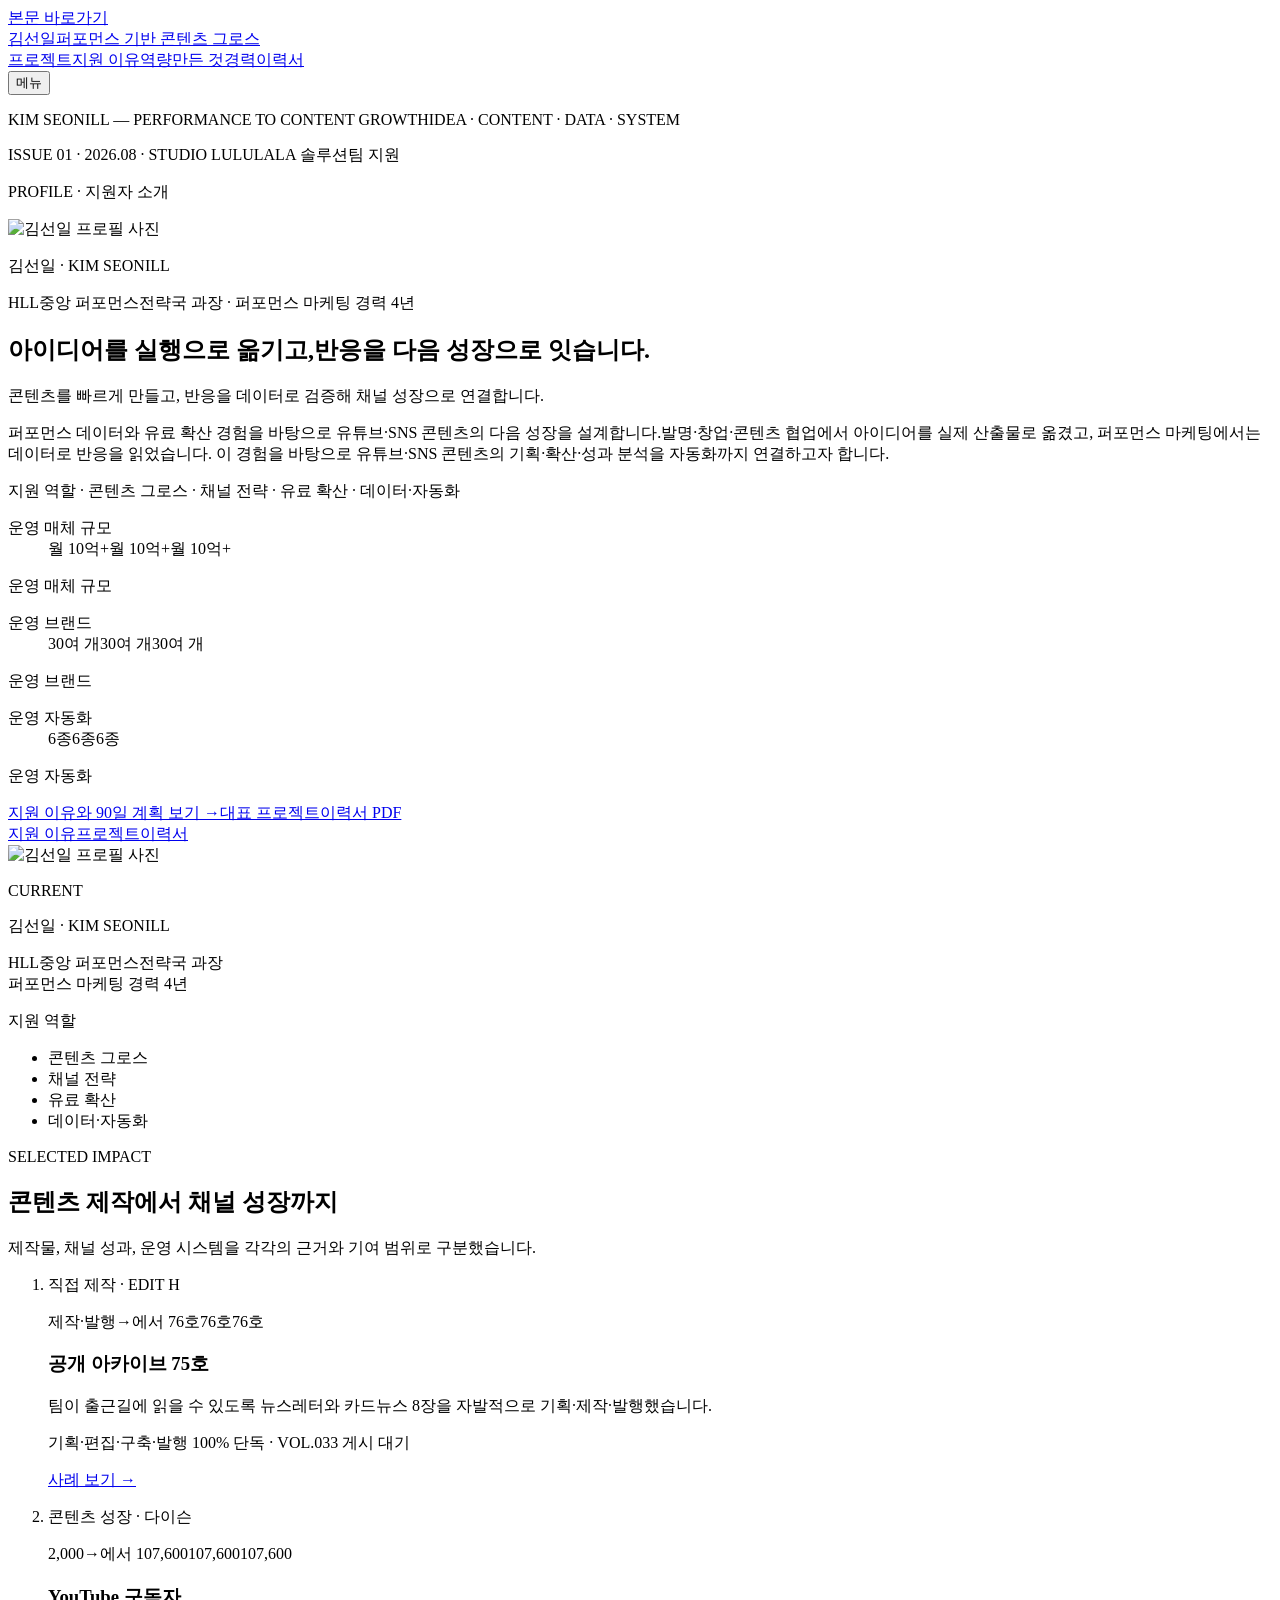
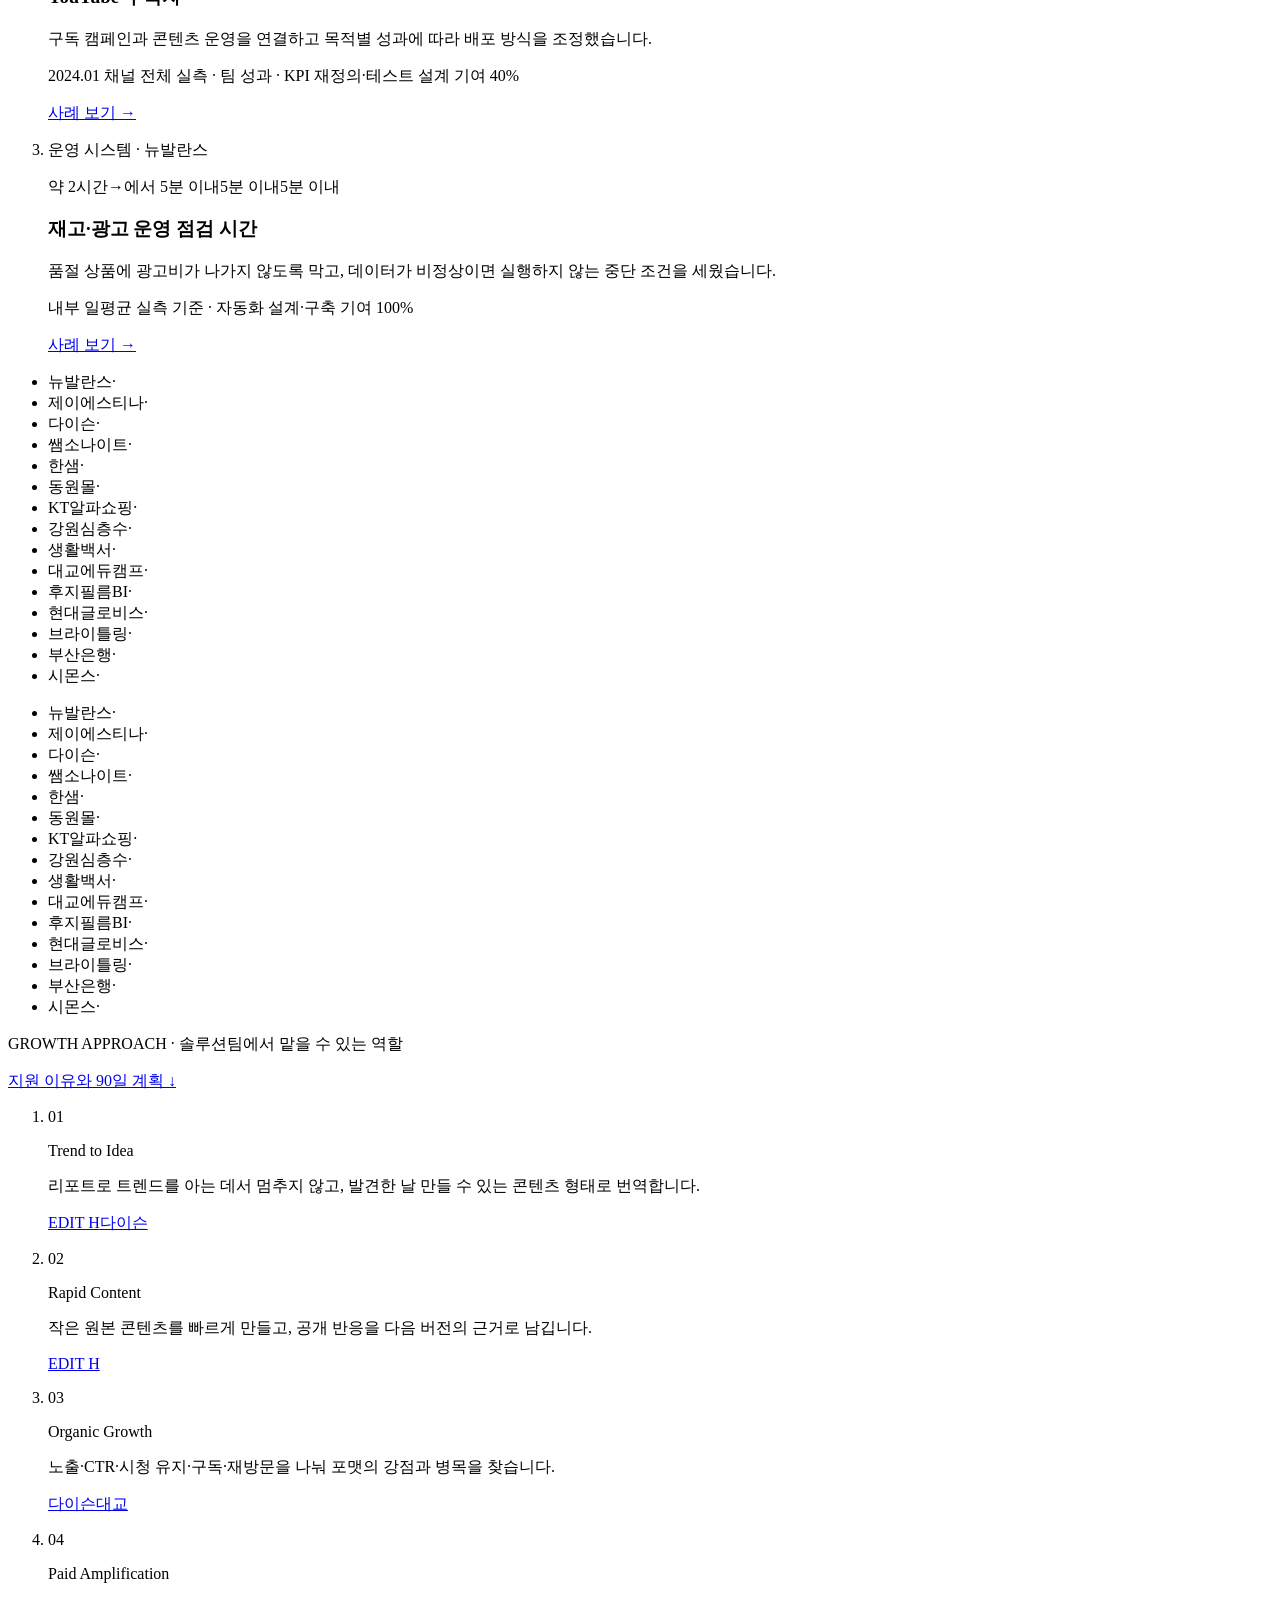
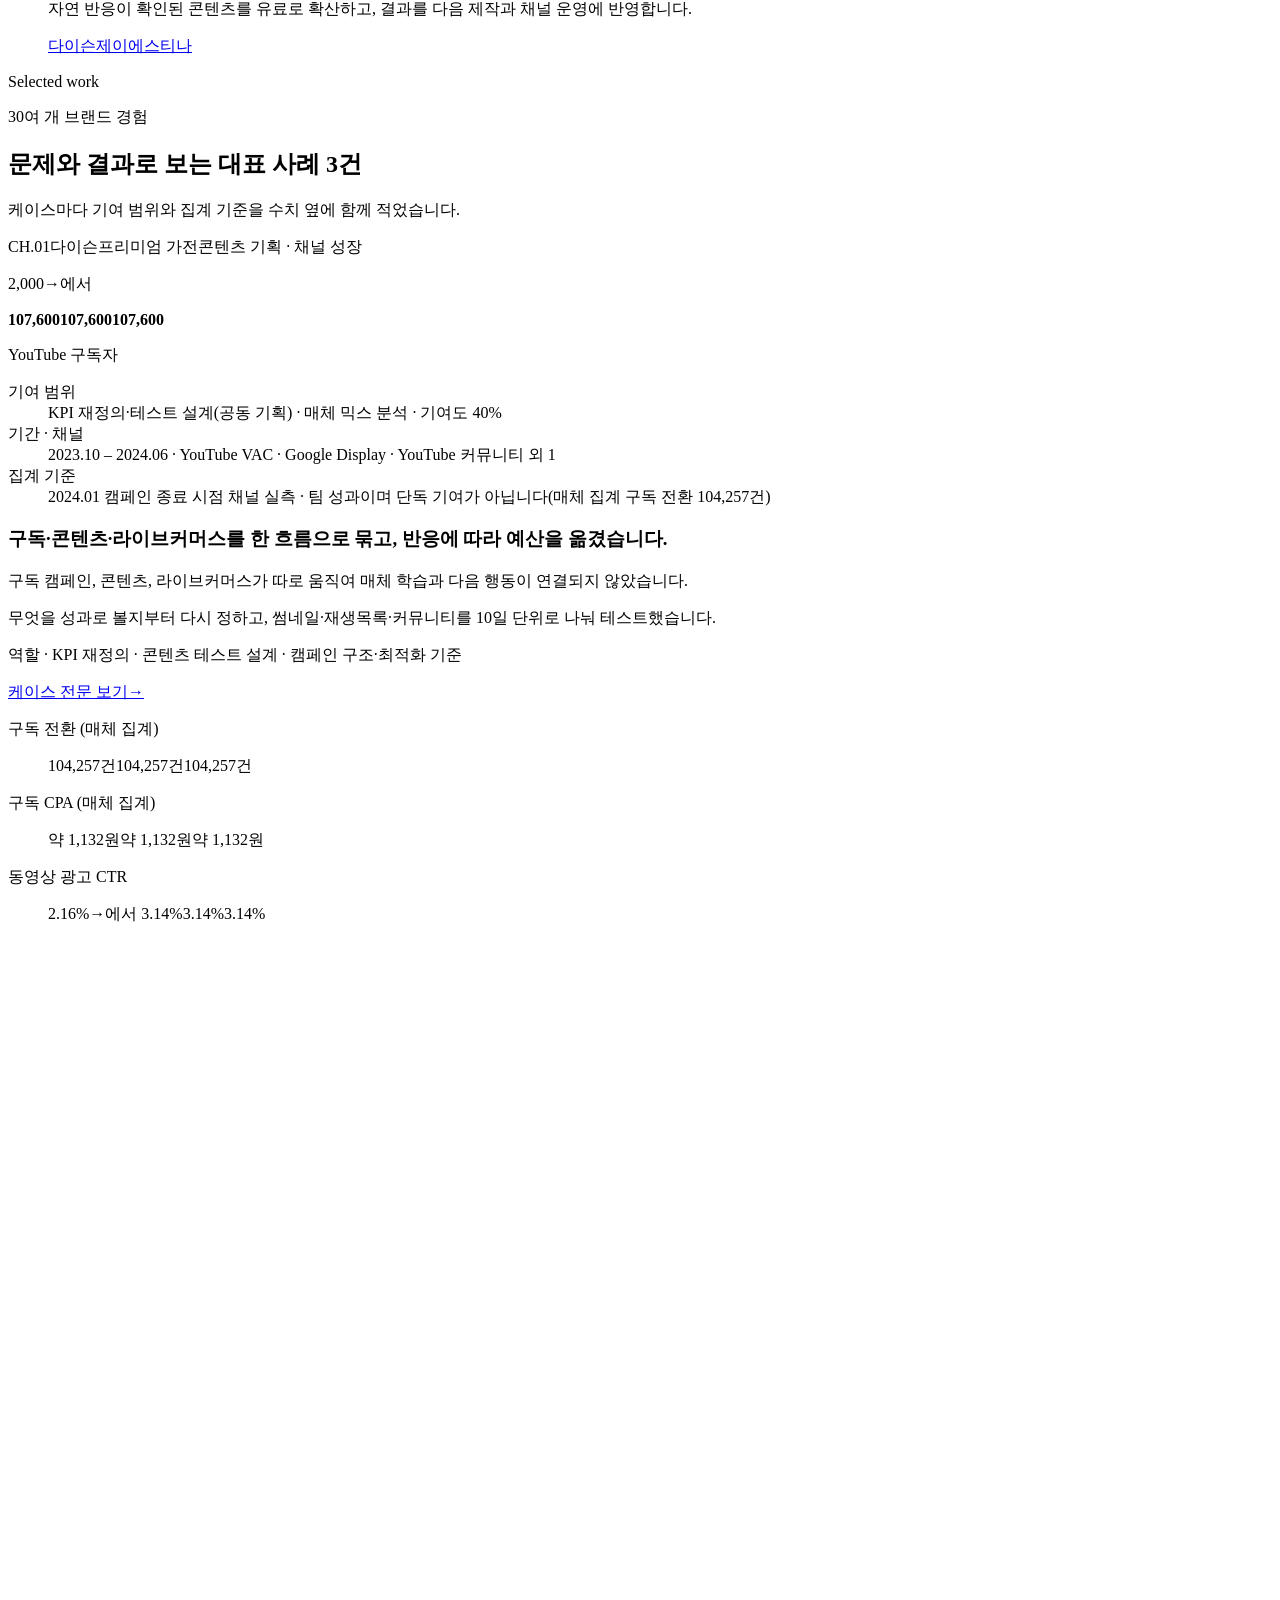
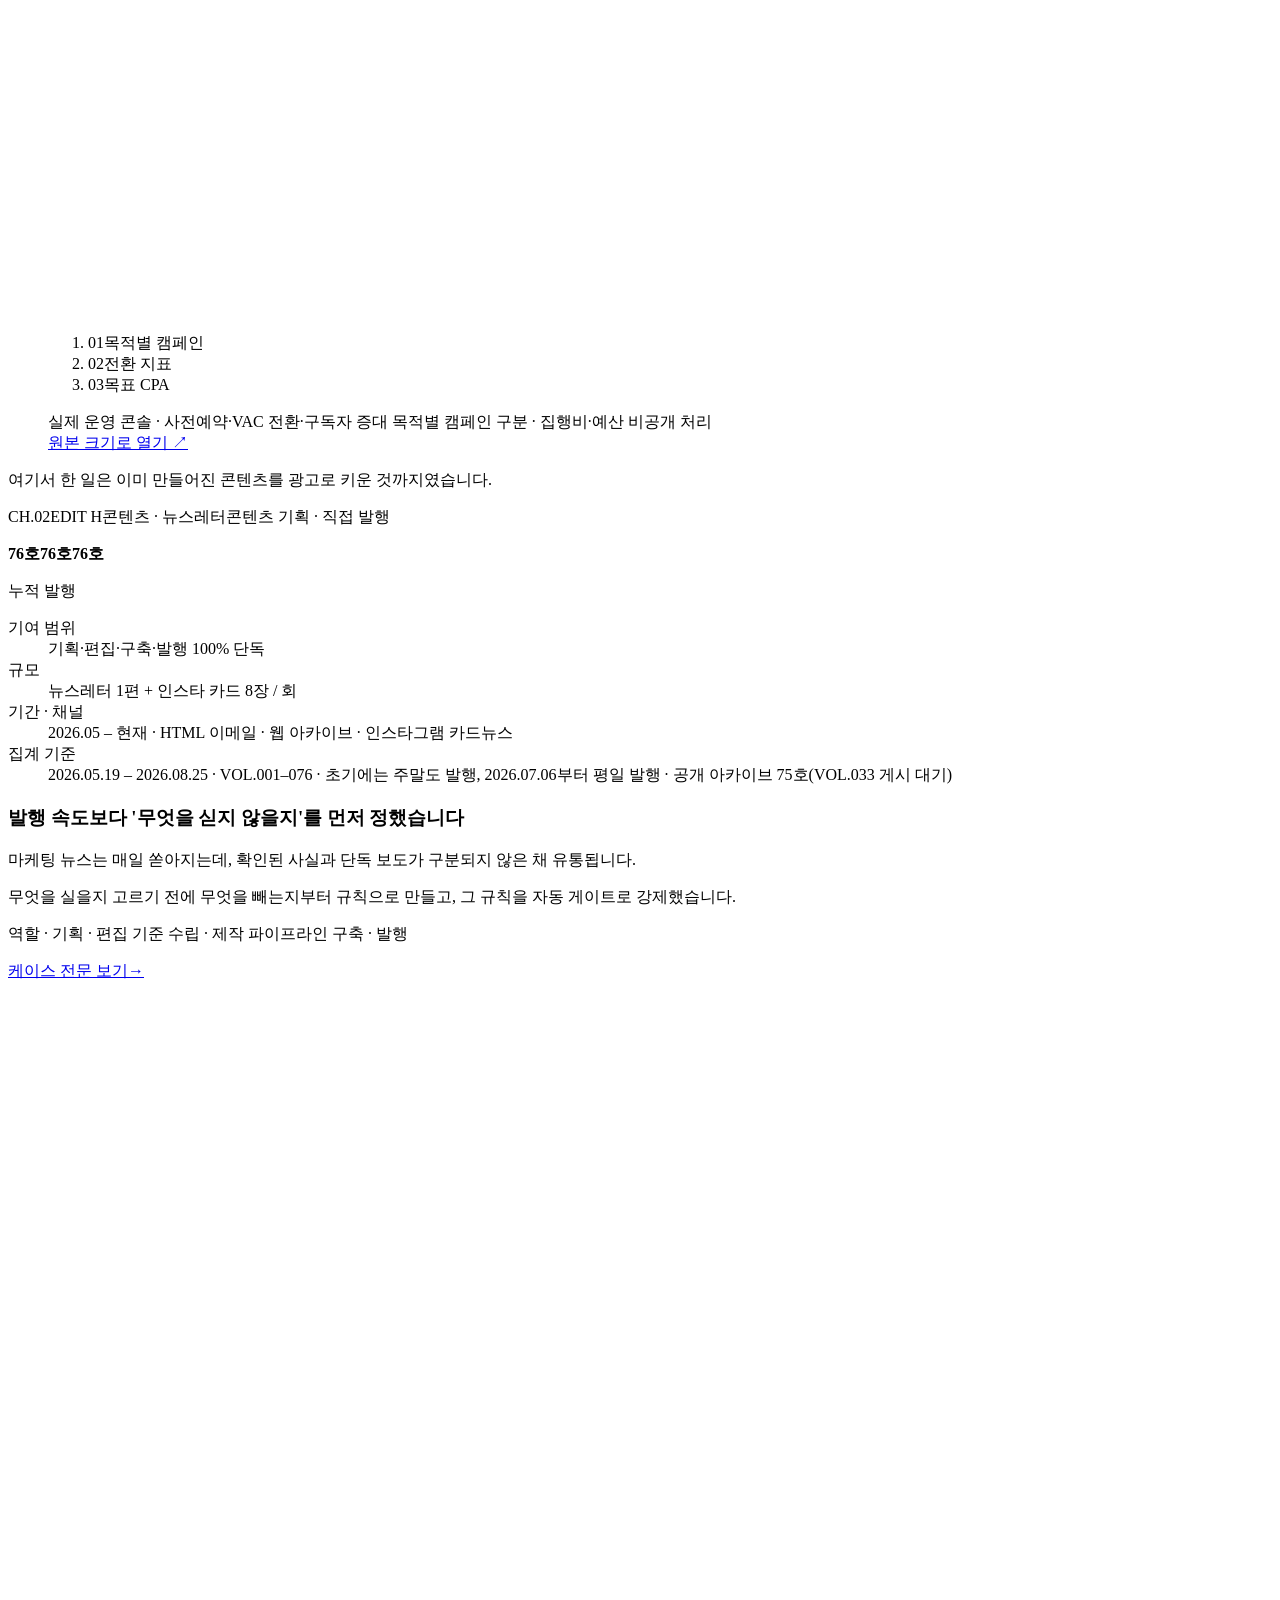
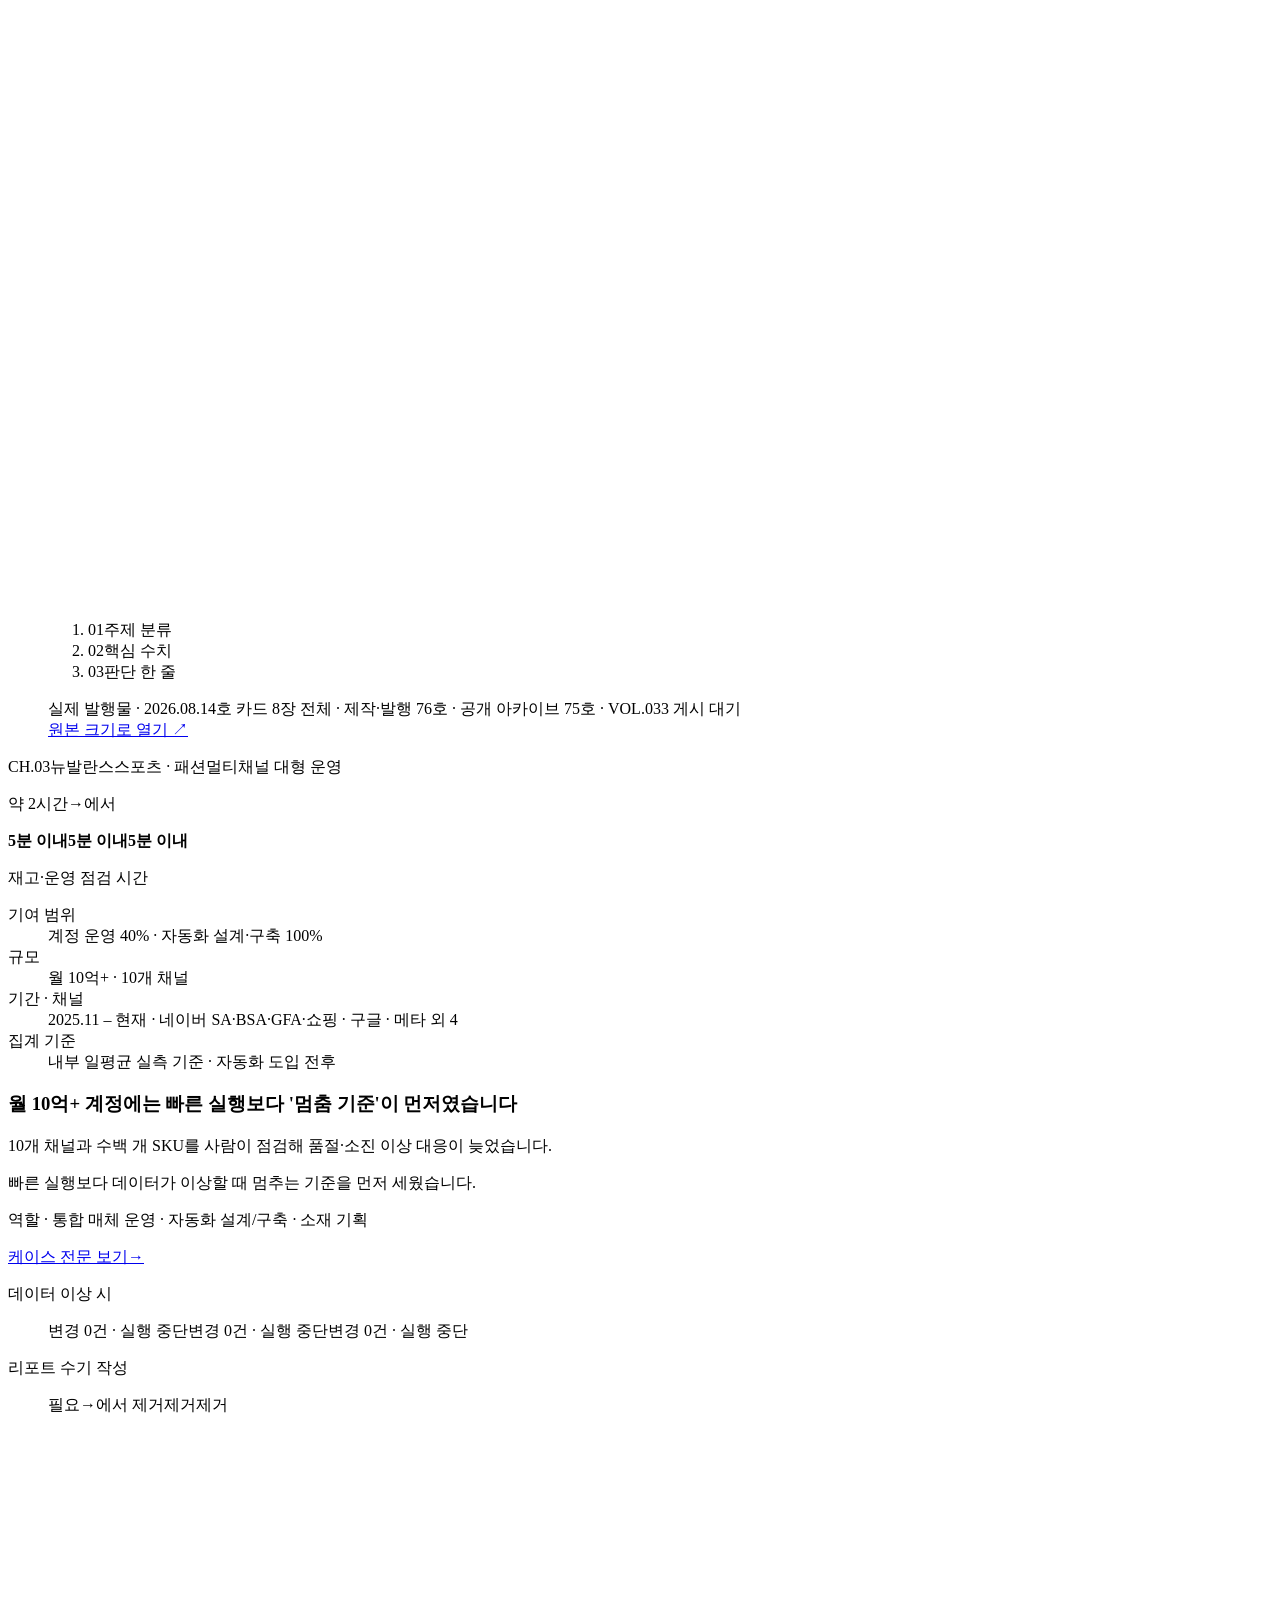
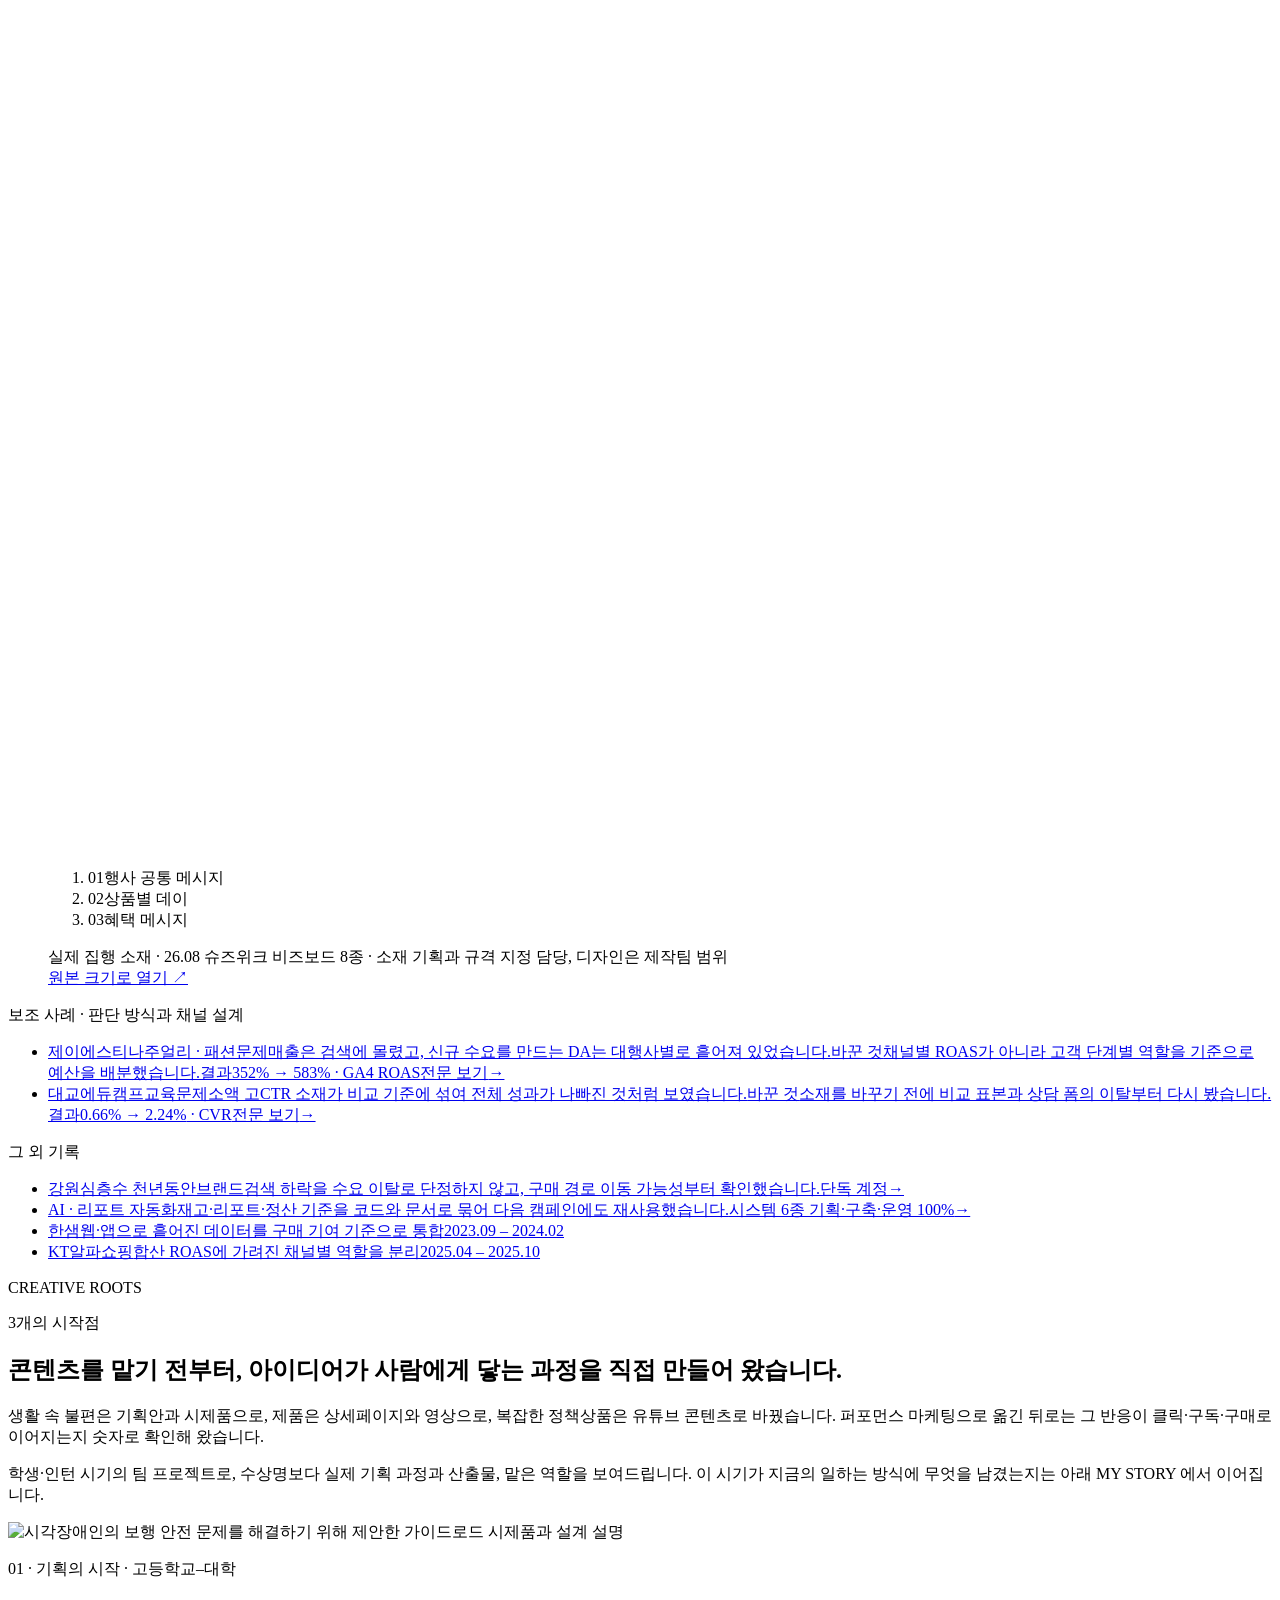
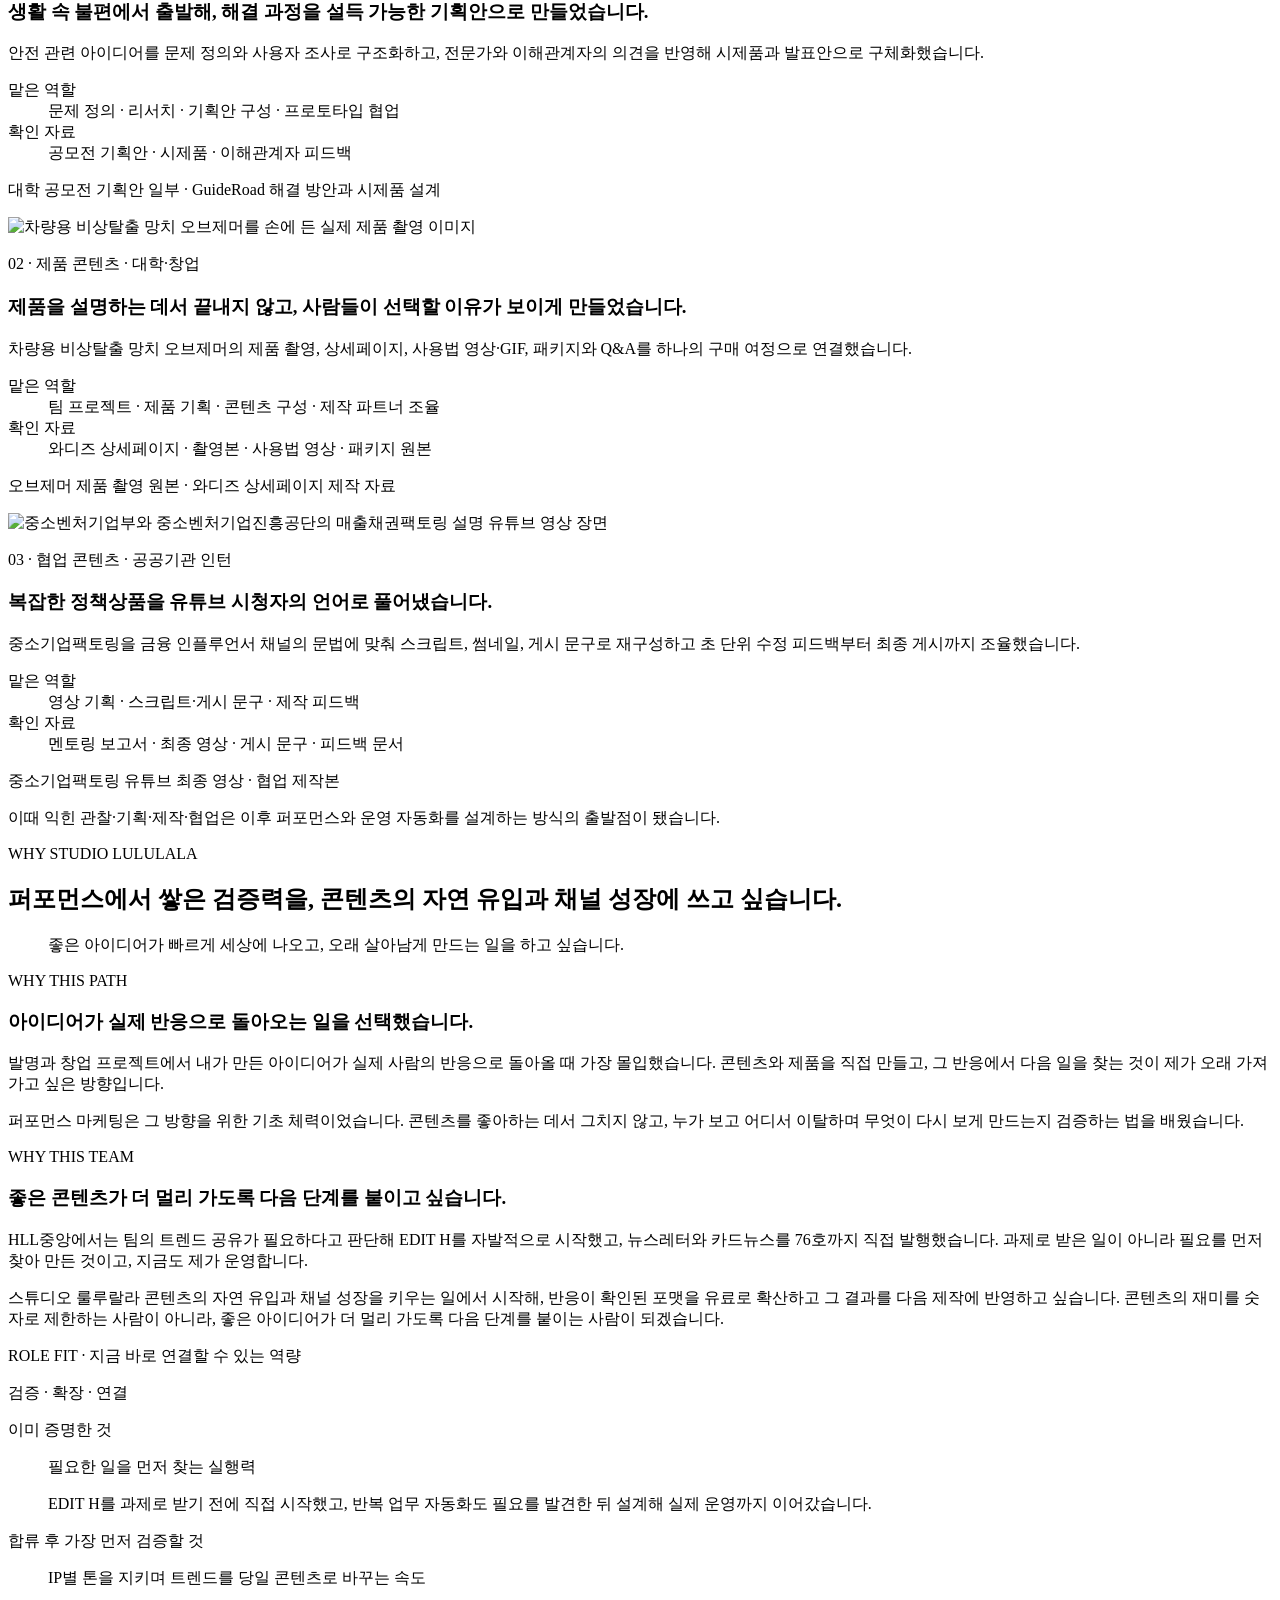
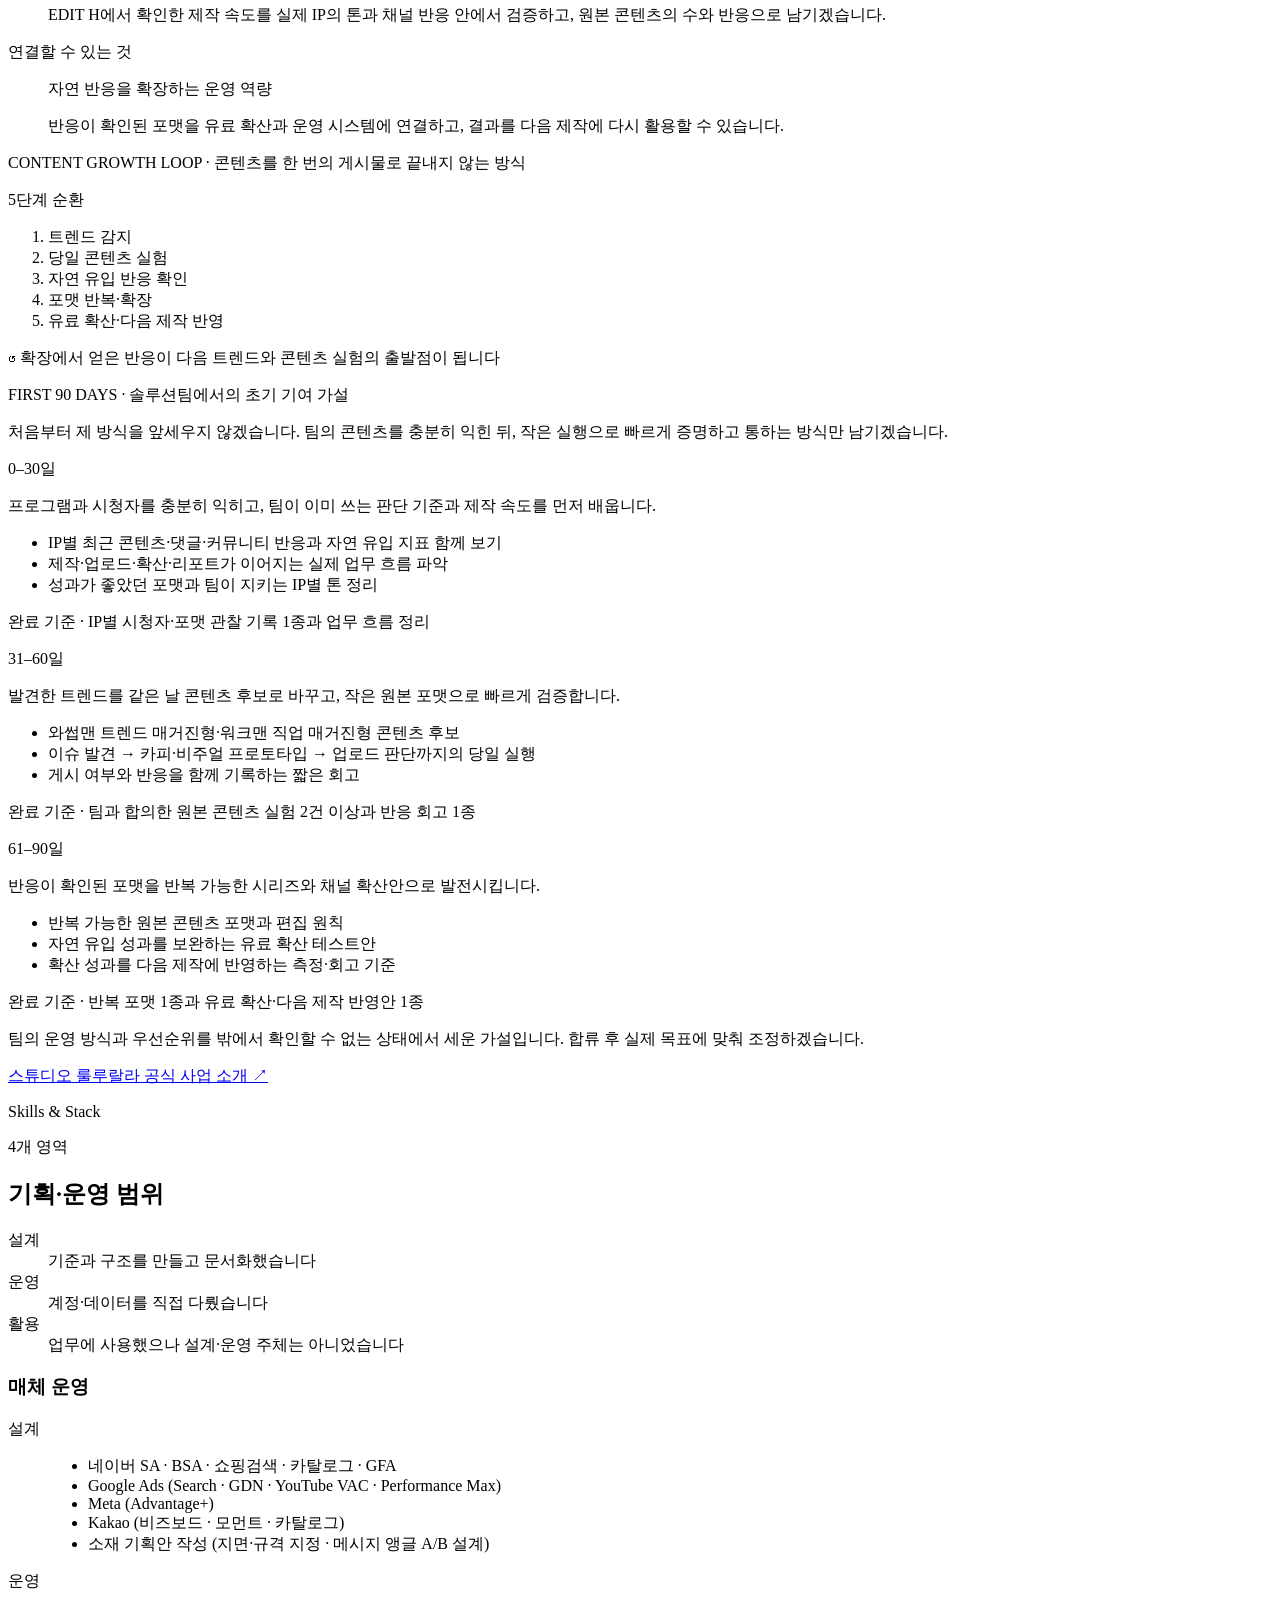
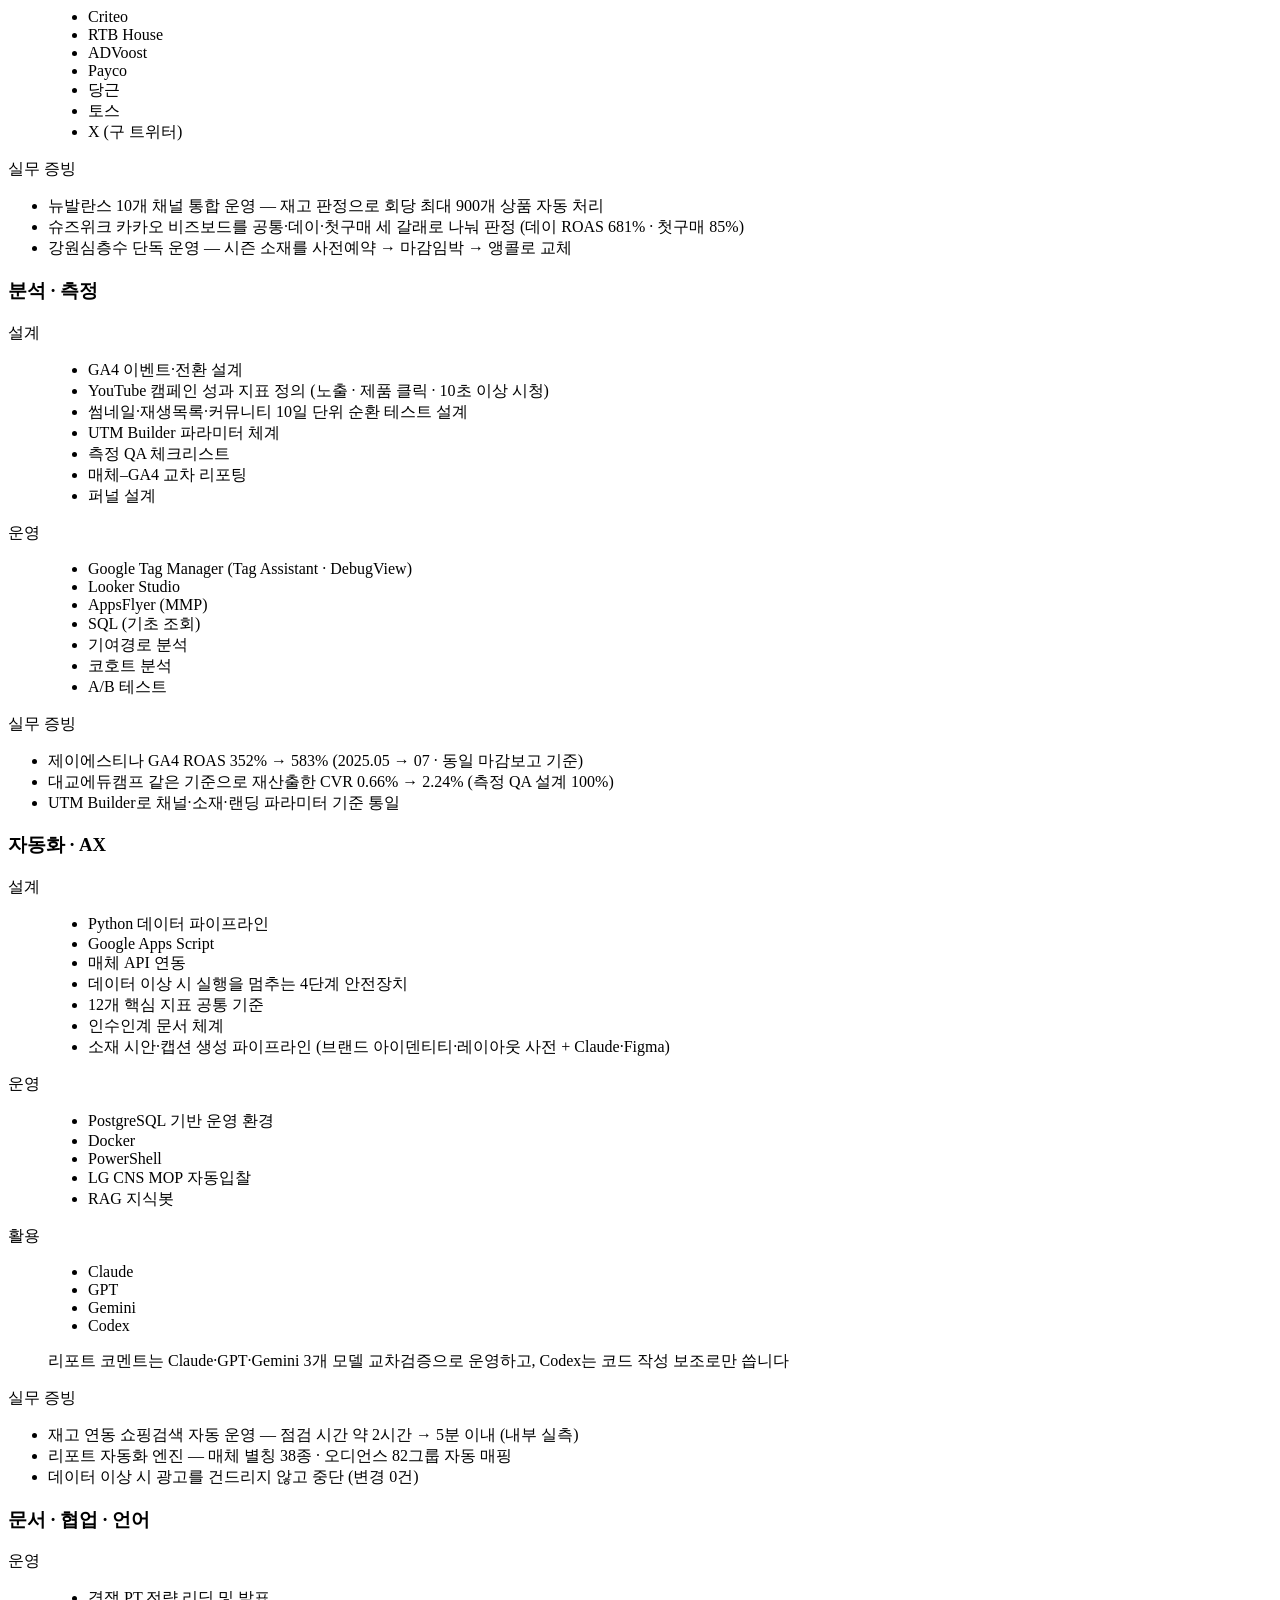
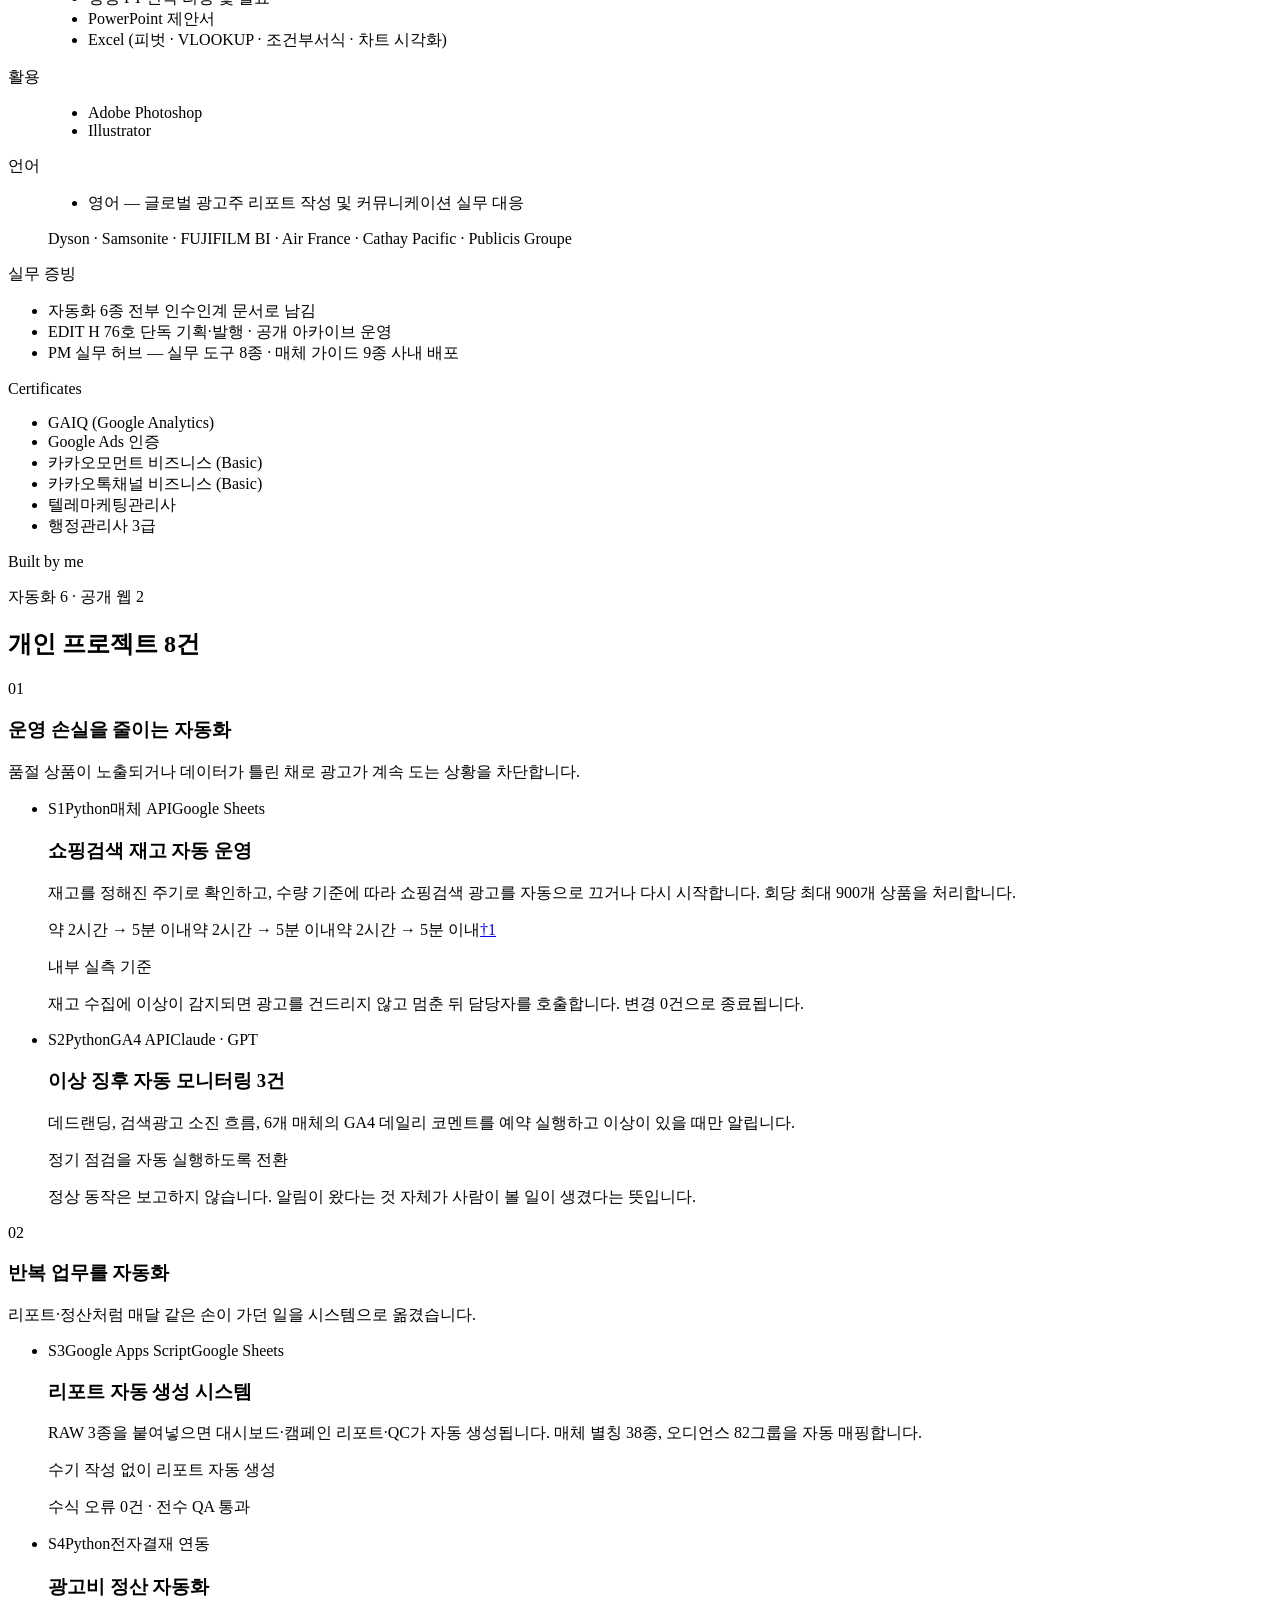
==== commit d34433e4: "수치가 자바스크립트 이전에 0 으로 보이던 것을 고친다 CountUpValue 의 초기 표시값이 0 이었다. 정적 HTML 의 눈에 보이는 span 에 0 이 그대로 실려 나가서," ====
--- a/index.html
+++ b/index.html
@@ -1 +1 @@
-<!DOCTYPE html><html lang="ko"><head><meta charSet="utf-8"/><meta name="viewport" content="width=device-width, initial-scale=1"/><link rel="preload" href="/kim-seonil-portfolio_HLL/fonts/Archivo-Var.woff2" as="font" crossorigin="" type="font/woff2"/><link rel="preload" href="/kim-seonil-portfolio_HLL/fonts/Pretendard-Regular.woff2" as="font" crossorigin="" type="font/woff2"/><link rel="preload" href="/kim-seonil-portfolio_HLL/fonts/Pretendard-SemiBold.woff2" as="font" crossorigin="" type="font/woff2"/><link rel="preload" href="/kim-seonil-portfolio_HLL/fonts/Pretendard-Bold.woff2" as="font" crossorigin="" type="font/woff2"/><link rel="preload" href="/kim-seonil-portfolio_HLL/fonts/JetBrainsMono-Var.woff2" as="font" crossorigin="" type="font/woff2"/><link rel="preload" href="/kim-seonil-portfolio_HLL/profile-kim-seonil.jpeg" as="image"/><link rel="stylesheet" href="/kim-seonil-portfolio_HLL/_next/static/chunks/1w77r4ot_k1st.css" data-precedence="next"/><link rel="preload" as="script" fetchPriority="low" href="/kim-seonil-portfolio_HLL/_next/static/chunks/310vm2bl3xxpt.js"/><script src="/kim-seonil-portfolio_HLL/_next/static/chunks/19mx3mg6lkumu.js" async=""></script><script src="/kim-seonil-portfolio_HLL/_next/static/chunks/08ttfj81-47mu.js" async=""></script><script src="/kim-seonil-portfolio_HLL/_next/static/chunks/3r66m07mbiwi3.js" async=""></script><script src="/kim-seonil-portfolio_HLL/_next/static/chunks/turbopack-1qwbqq8jj-1ph.js" async=""></script><script src="/kim-seonil-portfolio_HLL/_next/static/chunks/1zqvmyg3a02d-.js" async="" crossorigin=""></script><script src="/kim-seonil-portfolio_HLL/_next/static/chunks/19p962ul5mqi5.js" async="" crossorigin=""></script><script src="/kim-seonil-portfolio_HLL/_next/static/chunks/33jd8ej4ubzg8.js" async="" crossorigin=""></script><meta name="theme-color" content="#0b0d10"/><title>김선일 | 퍼포먼스 기반 콘텐츠 그로스 포트폴리오</title><meta name="description" content="유튜브·SNS 콘텐츠의 기획·확산·성과 분석을 퍼포먼스 데이터와 자동화로 연결해 온 김선일의 스튜디오 룰루랄라 솔루션팀 지원 포트폴리오입니다."/><meta name="author" content="김선일"/><meta name="robots" content="noindex, nofollow, noarchive, nosnippet"/><meta name="googlebot" content="noindex, nofollow, noarchive, nosnippet"/><meta property="og:title" content="김선일 | 퍼포먼스 기반 콘텐츠 그로스 포트폴리오"/><meta property="og:description" content="유튜브·SNS 콘텐츠의 기획·확산·성과 분석을 퍼포먼스 데이터와 자동화로 연결해 온 김선일의 스튜디오 룰루랄라 솔루션팀 지원 포트폴리오입니다."/><meta property="og:url" content="https://vetnam555-del.github.io/kim-seonil-portfolio_HLL/"/><meta property="og:site_name" content="KIM SEONILL Portfolio"/><meta property="og:locale" content="ko_KR"/><meta property="og:image" content="https://vetnam555-del.github.io/kim-seonil-portfolio_HLL/og-image.png"/><meta property="og:image:width" content="1200"/><meta property="og:image:height" content="630"/><meta property="og:image:alt" content="김선일 퍼포먼스 기반 콘텐츠 그로스 포트폴리오"/><meta property="og:type" content="website"/><meta name="twitter:card" content="summary_large_image"/><meta name="twitter:title" content="김선일 | 퍼포먼스 기반 콘텐츠 그로스 포트폴리오"/><meta name="twitter:description" content="유튜브·SNS 콘텐츠의 기획·확산·성과 분석을 퍼포먼스 데이터와 자동화로 연결해 온 김선일의 스튜디오 룰루랄라 솔루션팀 지원 포트폴리오입니다."/><meta name="twitter:image" content="https://vetnam555-del.github.io/kim-seonil-portfolio_HLL/og-image.png"/><meta name="twitter:image:alt" content="김선일 퍼포먼스 기반 콘텐츠 그로스 포트폴리오"/><meta name="twitter:image:width" content="1200"/><meta name="twitter:image:height" content="630"/><link rel="icon" href="/kim-seonil-portfolio_HLL/favicon.svg" type="image/svg+xml"/><link rel="icon" href="/kim-seonil-portfolio_HLL/favicon-32.png" sizes="32x32" type="image/png"/><link rel="apple-touch-icon" href="/kim-seonil-portfolio_HLL/apple-touch-icon.png" sizes="180x180"/><style>@font-face{font-family:"Pretendard";src:url("/kim-seonil-portfolio_HLL/fonts/Pretendard-Regular.woff2") format("woff2");font-weight:400;font-display:swap}@font-face{font-family:"Pretendard";src:url("/kim-seonil-portfolio_HLL/fonts/Pretendard-SemiBold.woff2") format("woff2");font-weight:600;font-display:swap}@font-face{font-family:"Pretendard";src:url("/kim-seonil-portfolio_HLL/fonts/Pretendard-Bold.woff2") format("woff2");font-weight:700;font-display:swap}@font-face{font-family:"Pretendard";src:url("/kim-seonil-portfolio_HLL/fonts/Pretendard-Black.woff2") format("woff2");font-weight:900;font-display:swap}@font-face{font-family:"Archivo";src:url("/kim-seonil-portfolio_HLL/fonts/Archivo-Var.woff2") format("woff2-variations");font-weight:100 900;font-stretch:62% 125%;font-display:swap}@font-face{font-family:"JetBrains Mono";src:url("/kim-seonil-portfolio_HLL/fonts/JetBrainsMono-Var.woff2") format("woff2-variations");font-weight:100 800;font-display:swap}</style><noscript><style>[style*="opacity:0"],[style*="opacity: 0"]{opacity:1!important;transform:none!important}.count-up-visual{display:none!important}.count-up-measure{visibility:visible!important}</style></noscript><script src="/kim-seonil-portfolio_HLL/_next/static/chunks/0cz1d0mv5g_q7.js" noModule=""></script></head><body><div hidden=""><!--$--><!--/$--></div><div class="scroll-progress" aria-hidden="true"></div><a href="#main" class="skip-link">본문 바로가기</a><header class="site-header fixed inset-x-0 top-0 z-50 bg-ink/92 backdrop-blur-md transition-colors border-b border-transparent"><div class="mx-auto flex h-[72px] w-full max-w-[1120px] items-center justify-between px-5 sm:px-8"><a class="-ml-2 inline-flex min-h-[44px] items-center px-2 font-mono text-mono font-bold tracking-[0.02em] text-on-ink" aria-label="김선일 포트폴리오 처음으로" href="/kim-seonil-portfolio_HLL/">김선일<span class="ml-2 hidden text-caption font-normal text-on-ink-2 sm:inline">퍼포먼스 기반 콘텐츠 그로스</span></a><nav class="hidden items-center gap-4 lg:flex" aria-label="주요 메뉴"><a class="inline-flex min-h-[44px] items-center text-small font-normal transition-colors text-on-ink-2 hover:text-on-ink" href="/kim-seonil-portfolio_HLL/#projects">프로젝트</a><a class="inline-flex min-h-[44px] items-center text-small font-normal transition-colors text-on-ink-2 hover:text-on-ink" href="/kim-seonil-portfolio_HLL/#why-studio">지원 이유</a><a class="inline-flex min-h-[44px] items-center text-small font-normal transition-colors text-on-ink-2 hover:text-on-ink" href="/kim-seonil-portfolio_HLL/#skills">역량</a><a class="inline-flex min-h-[44px] items-center text-small font-normal transition-colors text-on-ink-2 hover:text-on-ink" href="/kim-seonil-portfolio_HLL/#automation">만든 것</a><a class="inline-flex min-h-[44px] items-center text-small font-normal transition-colors text-on-ink-2 hover:text-on-ink" href="/kim-seonil-portfolio_HLL/#career">경력</a><a class="inline-flex min-h-[44px] items-center border border-rule-ink px-4 font-mono text-caption font-bold text-on-ink transition-colors hover:border-signal-ink hover:text-signal-ink" href="/kim-seonil-portfolio_HLL/resume/">이력서</a></nav><button type="button" class="inline-flex min-h-[44px] min-w-[44px] items-center justify-center border border-rule-ink px-3 font-mono text-caption font-bold text-on-ink transition-colors lg:hidden" aria-expanded="false" aria-controls="mobile-nav">메뉴</button></div><nav id="mobile-nav" hidden="" class="border-t border-rule-ink bg-ink px-5 pb-5 lg:hidden" aria-label="주요 메뉴"><a class="flex min-h-[52px] items-center border-b border-rule-ink-2 text-body font-normal text-on-ink" href="/kim-seonil-portfolio_HLL/#projects">프로젝트</a><a class="flex min-h-[52px] items-center border-b border-rule-ink-2 text-body font-normal text-on-ink" href="/kim-seonil-portfolio_HLL/#why-studio">지원 이유</a><a class="flex min-h-[52px] items-center border-b border-rule-ink-2 text-body font-normal text-on-ink" href="/kim-seonil-portfolio_HLL/#skills">역량</a><a class="flex min-h-[52px] items-center border-b border-rule-ink-2 text-body font-normal text-on-ink" href="/kim-seonil-portfolio_HLL/#automation">만든 것</a><a class="flex min-h-[52px] items-center border-b border-rule-ink-2 text-body font-normal text-on-ink" href="/kim-seonil-portfolio_HLL/#career">경력</a><div class="mt-4 grid gap-2 grid-cols-1"><a class="flex min-h-[52px] items-center justify-center bg-on-ink px-3 text-body font-bold text-ink" href="/kim-seonil-portfolio_HLL/resume/">이력서</a></div></nav><div data-testid="scroll-progress" class="absolute inset-x-0 bottom-0 h-[2px] origin-left bg-signal-ink motion-reduce:hidden" style="transform:scaleX(0)" aria-hidden="true"></div></header><main id="main"><section id="hero" class="on-ink bg-ink text-on-ink"><div class="mx-auto w-full max-w-[1240px] px-5 sm:px-10 "><div class="hero-enter flex flex-wrap items-baseline justify-between gap-x-6 gap-y-1 border-t-2 border-rule-ink pt-[72px] font-mono text-[0.6875rem] font-bold sm:pt-[88px]" style="--hero-delay:30ms"><p class="flex flex-wrap items-baseline gap-x-3 gap-y-0.5 tracking-[0.12em] text-on-ink uppercase"><span>KIM SEONILL — PERFORMANCE TO CONTENT GROWTH</span><span class="hidden font-normal tracking-[0.08em] text-on-ink-2 sm:inline">IDEA · CONTENT · DATA · SYSTEM</span></p><p class="hidden tracking-normal text-on-ink-2 sm:block">ISSUE 01 · 2026.08 · STUDIO LULULALA 솔루션팀 지원</p></div><div class="grid grid-cols-1 gap-x-12 gap-y-10 pb-8 pt-6 sm:pb-10 sm:pt-10 lg:grid-cols-12 lg:pb-12 lg:pt-12"><div class="lg:col-span-8"><p class="hero-enter font-mono text-mono font-bold tracking-[0.08em] text-limit-ink" style="--hero-delay:100ms">PROFILE · 지원자 소개</p><div class="hero-enter mt-5 flex items-center gap-3 border-y border-rule-ink-2 py-3 lg:hidden" style="--hero-delay:150ms"><img src="/kim-seonil-portfolio_HLL/profile-kim-seonil.jpeg" alt="김선일 프로필 사진" width="52" height="66" class="h-[66px] w-[52px] shrink-0 border border-rule-ink object-cover object-top"/><div><p class="text-small font-bold text-on-ink">김선일<!-- --> · <!-- -->KIM SEONILL</p><p class="mt-1 text-caption leading-[1.55] text-on-ink-2">HLL중앙 퍼포먼스전략국 과장 · 퍼포먼스 마케팅 경력 <!-- -->4<!-- -->년</p></div></div><h1 class="mt-6 max-w-[15ch] text-[2.25rem] leading-[1.08] font-black tracking-normal text-on-ink sm:text-[3.5rem] lg:mt-5 lg:text-[3.75rem]"><span class="hero-title-line block" style="--hero-delay:170ms">아이디어를 실행으로 옮기고,</span><span class="hero-title-line block" style="--hero-delay:260ms">반응을 다음 성장으로 잇습니다.</span></h1><p class="hero-enter mt-6 max-w-[45rem] border-l-2 border-limit-ink pl-4 text-small leading-[1.65] font-bold text-on-ink sm:text-[1.0625rem]" style="--hero-delay:390ms">콘텐츠를 빠르게 만들고, 반응을 데이터로 검증해 채널 성장으로 연결합니다.</p><p class="hero-enter mt-5 max-w-[44rem] text-small leading-[1.8] text-on-ink-2 sm:text-body sm:leading-[1.7]" style="--hero-delay:460ms"><span class="sm:hidden">퍼포먼스 데이터와 유료 확산 경험을 바탕으로 유튜브·SNS 콘텐츠의 다음 성장을 설계합니다.</span><span class="hidden sm:inline">발명·창업·콘텐츠 협업에서 아이디어를 실제 산출물로 옮겼고, 퍼포먼스 마케팅에서는 데이터로 반응을 읽었습니다. 이 경험을 바탕으로 유튜브·SNS 콘텐츠의 기획·확산·성과 분석을 자동화까지 연결하고자 합니다.</span></p><p class="hero-enter mt-4 font-mono text-mono leading-[1.7] text-on-ink-2 lg:hidden" style="--hero-delay:510ms"><span class="font-bold text-limit-ink">지원 역할</span> · <!-- -->콘텐츠 그로스 · 채널 전략 · 유료 확산 · 데이터·자동화</p><dl class="mt-7 grid max-w-[34rem] grid-cols-2 gap-x-5 gap-y-5 border-t border-rule-ink-2 pt-5 sm:grid-cols-3 sm:gap-y-0"><div class="hero-fact min-w-0 " style="--hero-delay:540ms"><dt class="sr-only">운영 매체 규모</dt><dd class="text-[1.375rem] leading-[1.1] font-bold tabular-nums whitespace-nowrap text-on-ink sm:text-metric-sm"><span class="count-up" data-count-up="월 10억+" data-count-up-state="idle"><span class="count-up-measure" aria-hidden="true">월 10억+</span><span class="count-up-visual" data-count-up-visual="true" aria-hidden="true">월 0억+</span><span class="sr-only">월 10억+</span></span></dd><p aria-hidden="true" class="mt-1.5 text-caption leading-[1.45] text-on-ink-2">운영 매체 규모</p></div><div class="hero-fact min-w-0 " style="--hero-delay:610ms"><dt class="sr-only">운영 브랜드</dt><dd class="text-[1.375rem] leading-[1.1] font-bold tabular-nums whitespace-nowrap text-on-ink sm:text-metric-sm"><span class="count-up" data-count-up="30여 개" data-count-up-state="idle"><span class="count-up-measure" aria-hidden="true">30여 개</span><span class="count-up-visual" data-count-up-visual="true" aria-hidden="true">0여 개</span><span class="sr-only">30여 개</span></span></dd><p aria-hidden="true" class="mt-1.5 text-caption leading-[1.45] text-on-ink-2">운영 브랜드</p></div><div class="hero-fact min-w-0 col-span-2 sm:col-span-1" style="--hero-delay:680ms"><dt class="sr-only">운영 자동화</dt><dd class="text-[1.375rem] leading-[1.1] font-bold tabular-nums whitespace-nowrap text-on-ink sm:text-metric-sm"><span class="count-up" data-count-up="6종" data-count-up-state="idle"><span class="count-up-measure" aria-hidden="true">6종</span><span class="count-up-visual" data-count-up-visual="true" aria-hidden="true">0종</span><span class="sr-only">6종</span></span></dd><p aria-hidden="true" class="mt-1.5 text-caption leading-[1.45] text-on-ink-2">운영 자동화</p></div></dl><div class="hero-enter mt-6 hidden flex-wrap gap-3 sm:flex" style="--hero-delay:760ms"><a class="inline-flex min-h-[48px] items-center justify-center px-6 font-mono text-[0.8125rem] font-bold tracking-[0.02em] transition-colors duration-150 ease-out motion-reduce:transition-none bg-on-ink text-ink hover:bg-signal-ink hover:text-ink " href="#why-studio">지원 이유와 90일 계획 보기 →</a><a class="inline-flex min-h-[48px] items-center justify-center px-6 font-mono text-[0.8125rem] font-bold tracking-[0.02em] transition-colors duration-150 ease-out motion-reduce:transition-none border border-rule-ink bg-transparent text-on-ink hover:border-signal-ink hover:text-signal-ink " href="#projects">대표 프로젝트</a><a href="/kim-seonil-portfolio_HLL/kim-seonil-resume-public.pdf" download="" class="inline-flex min-h-[44px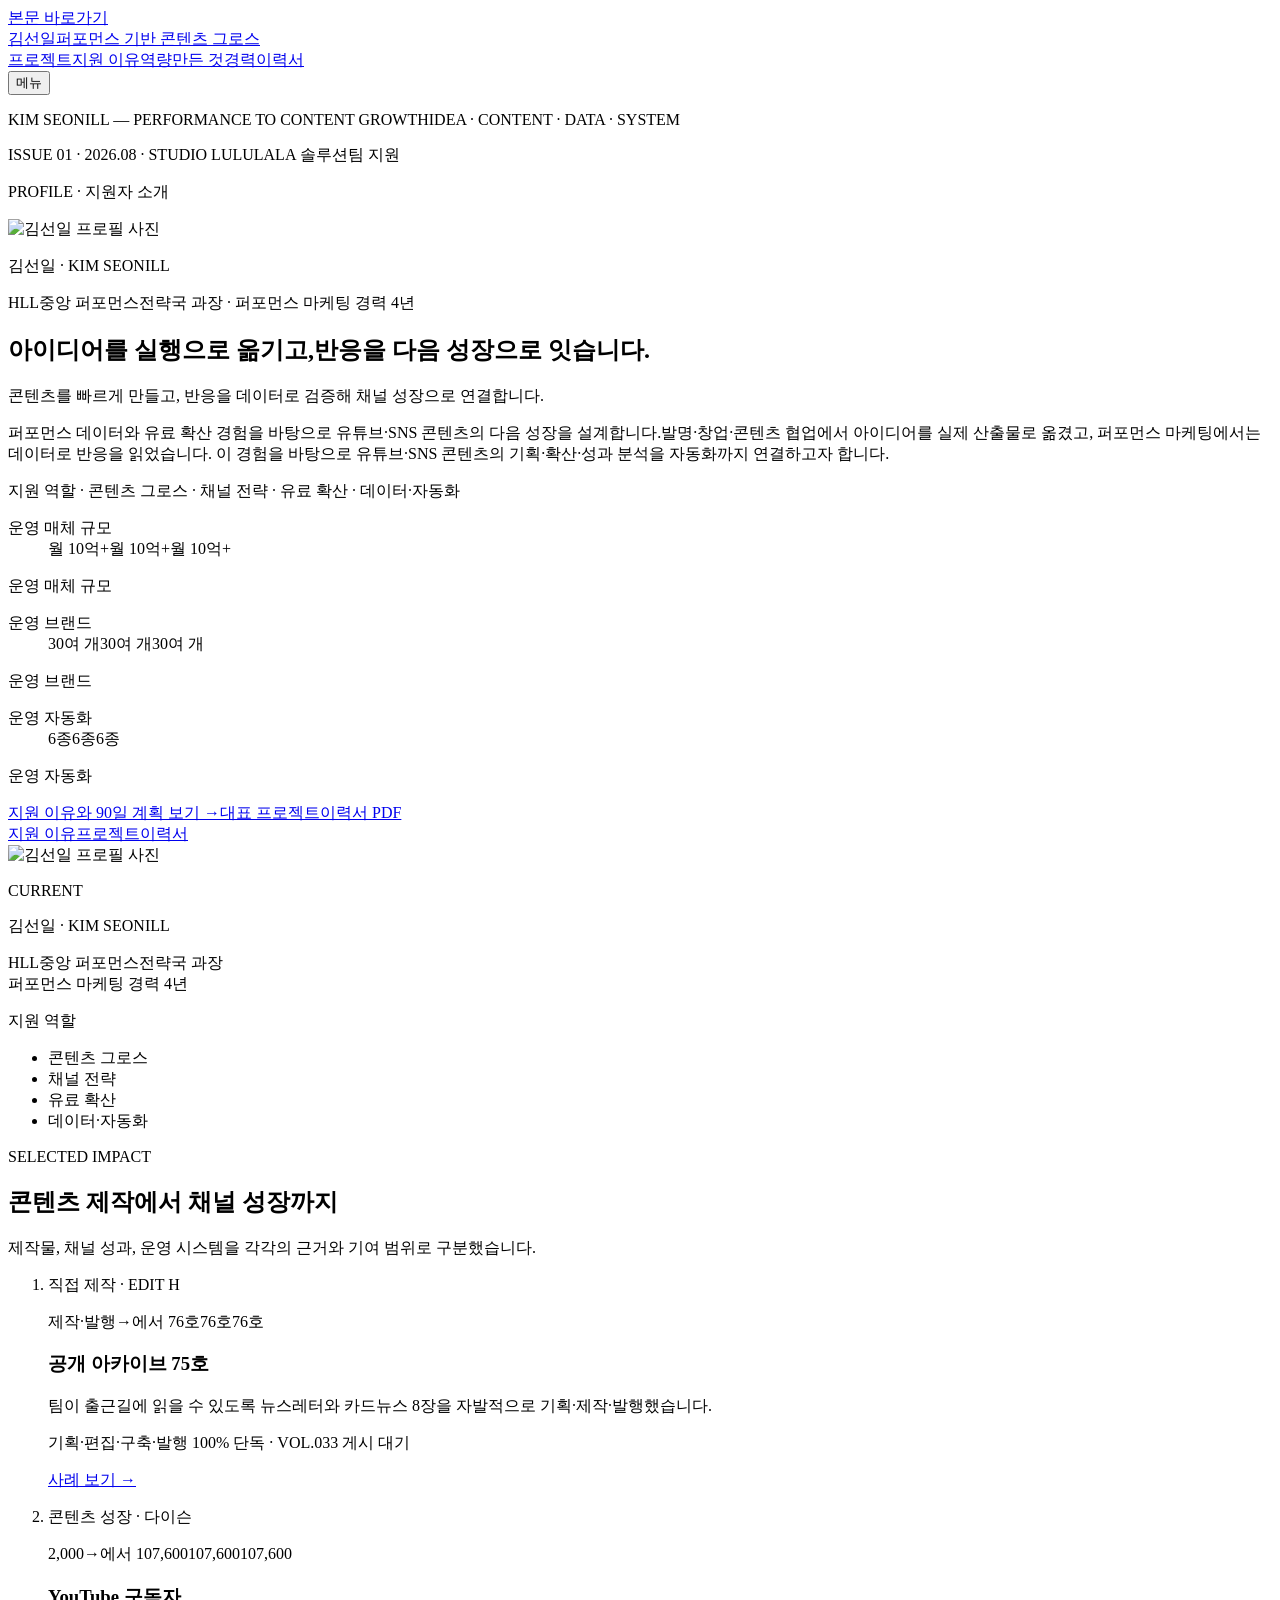
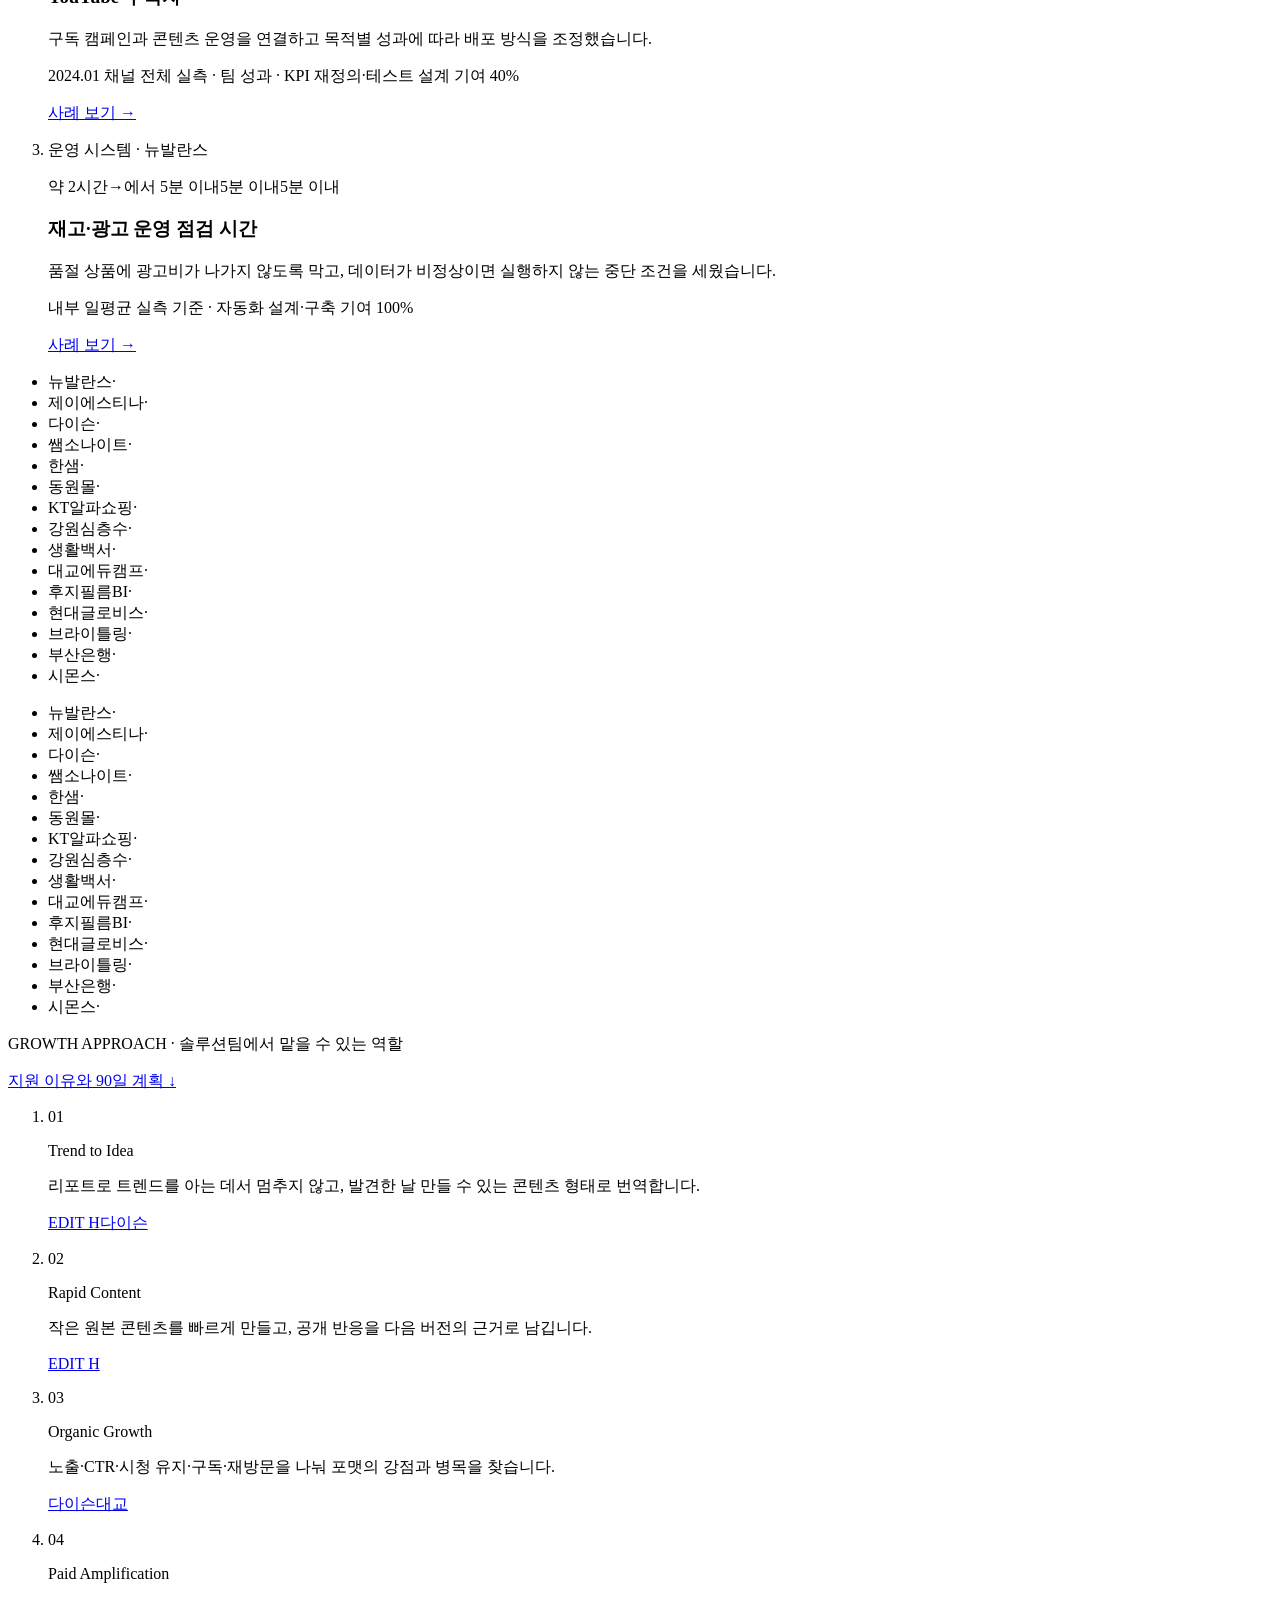
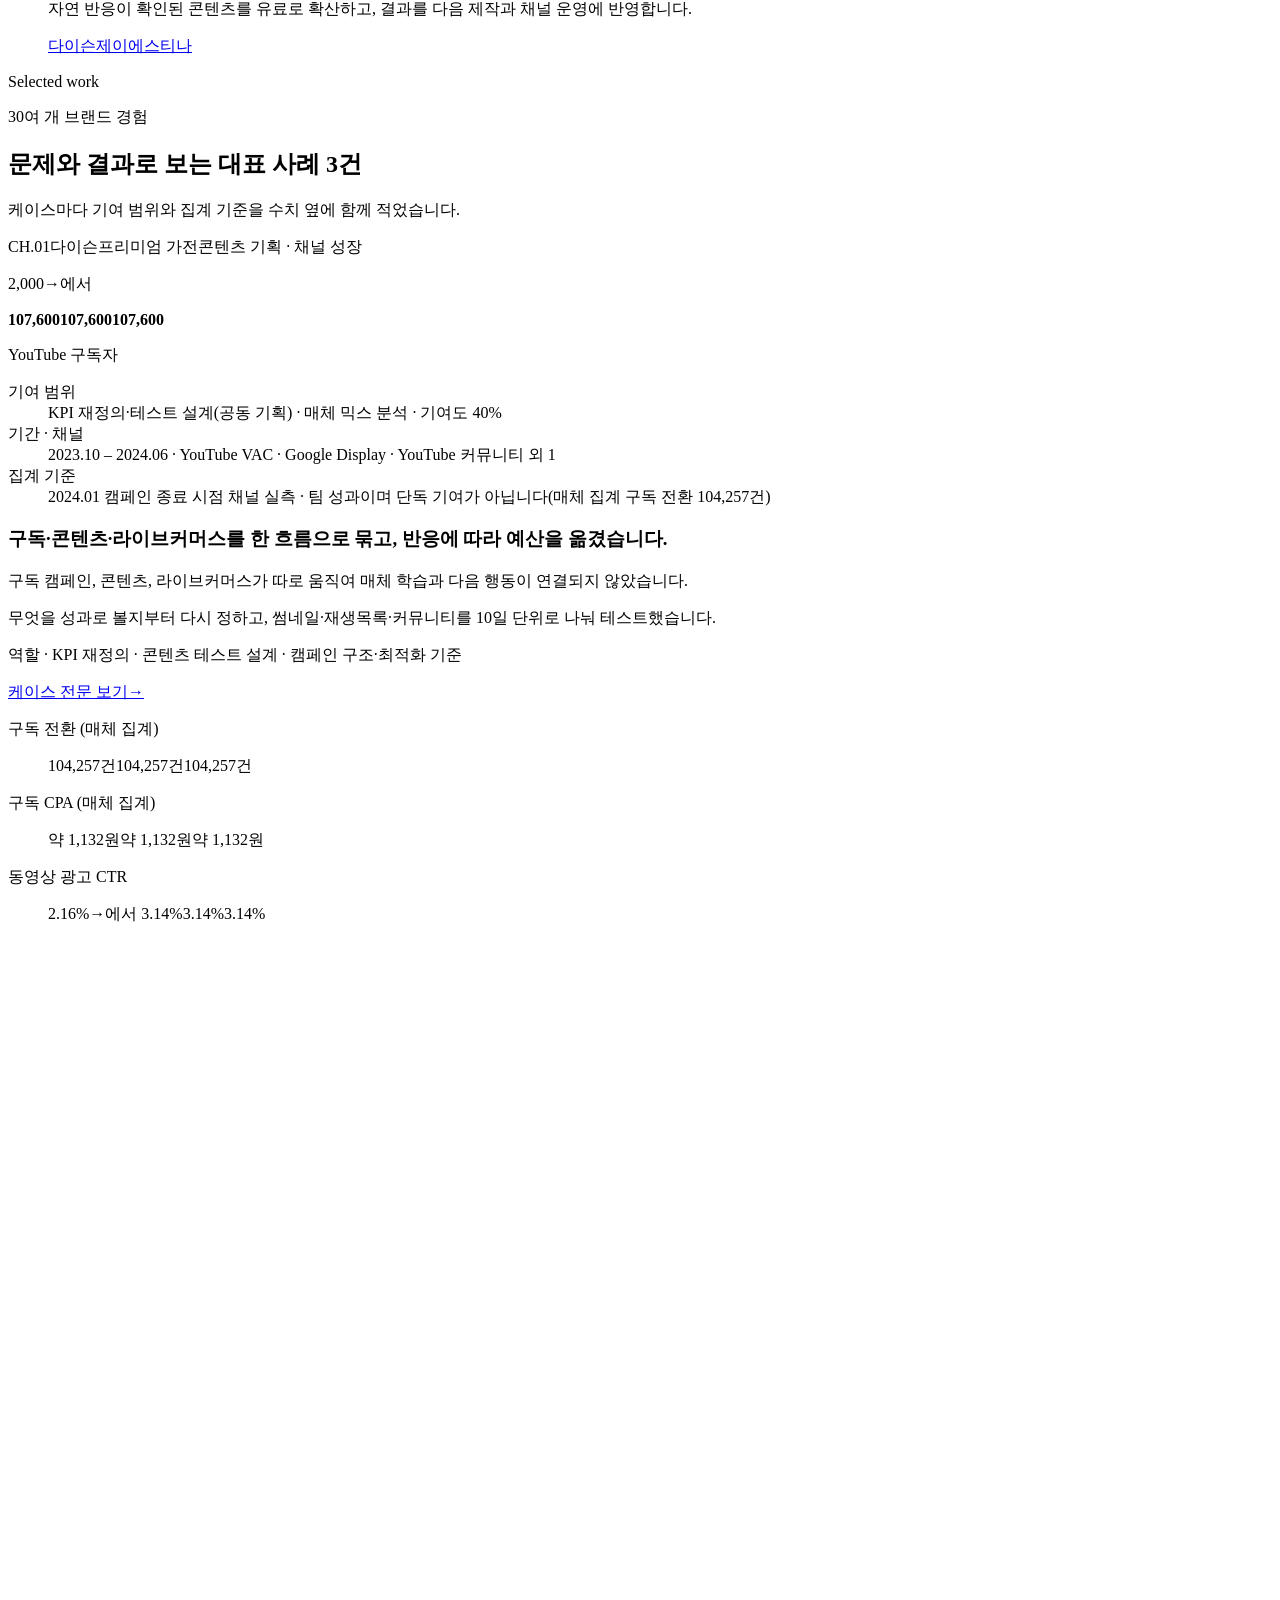
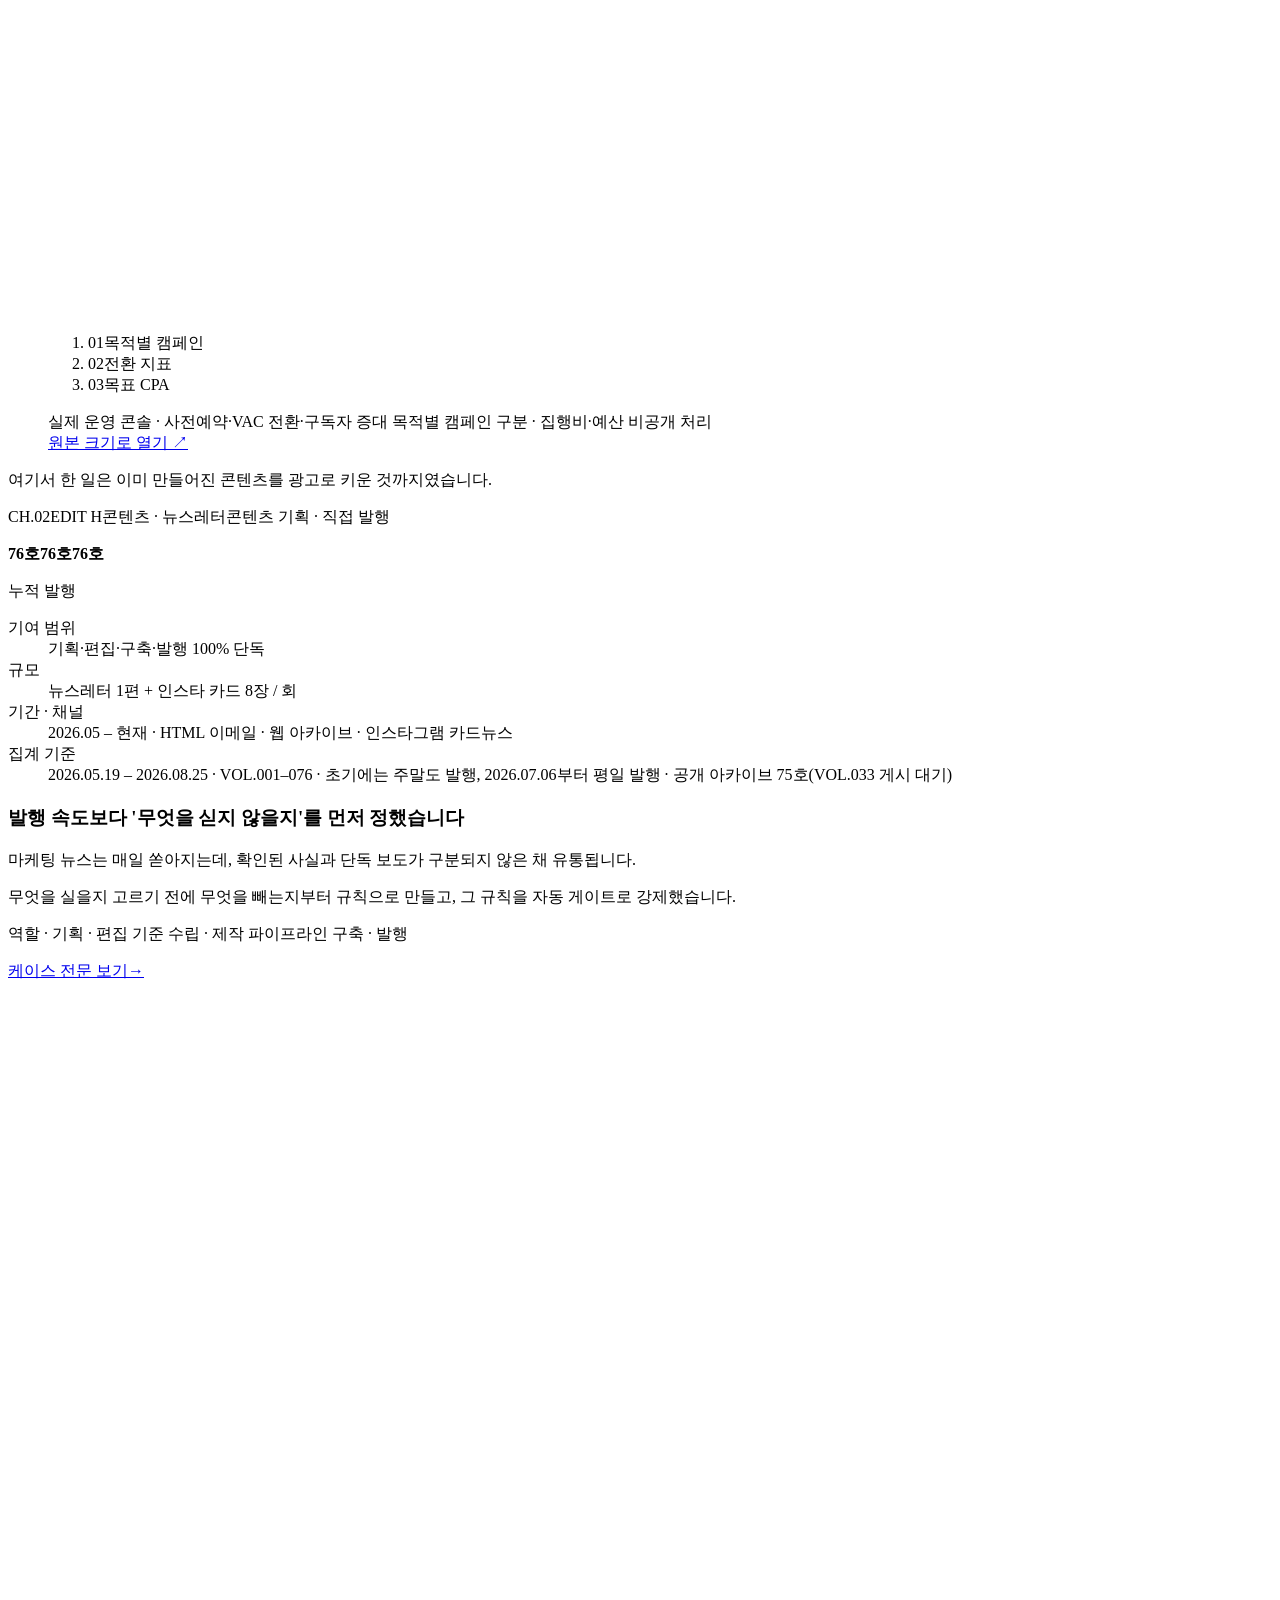
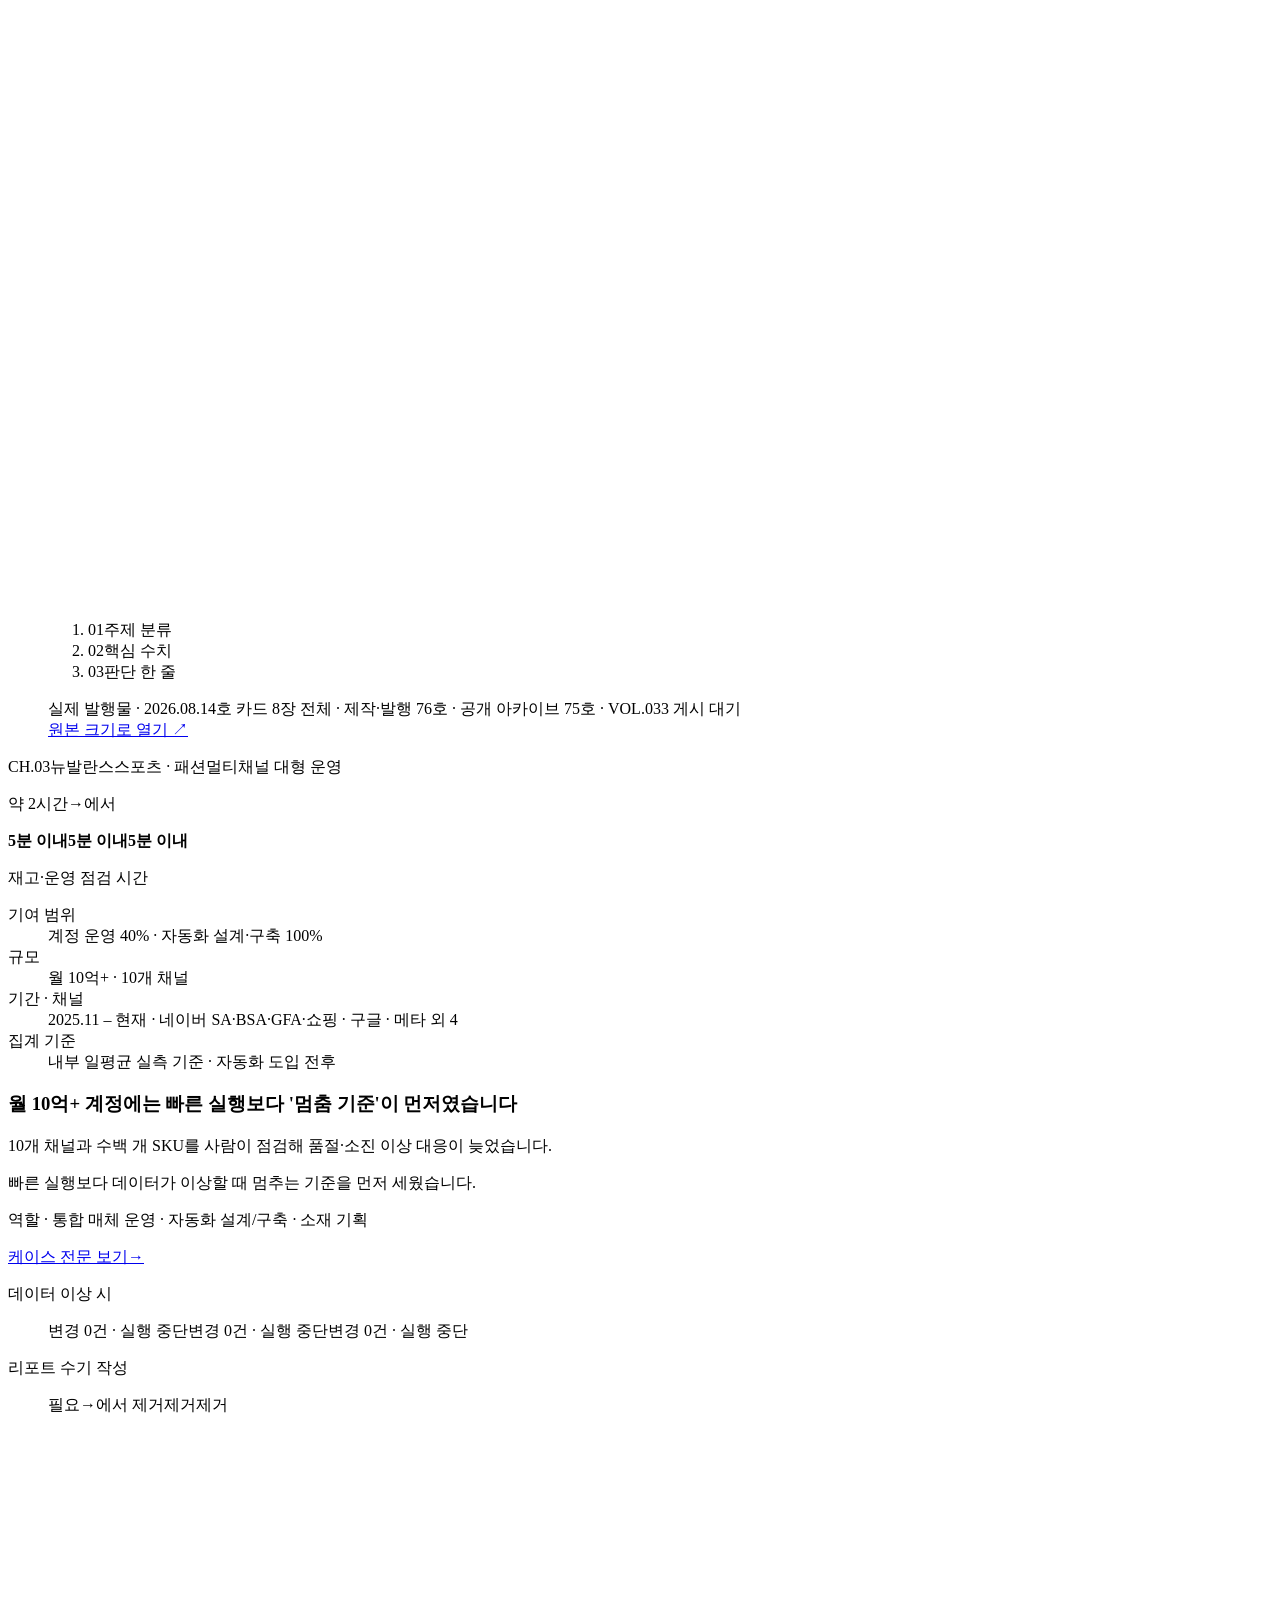
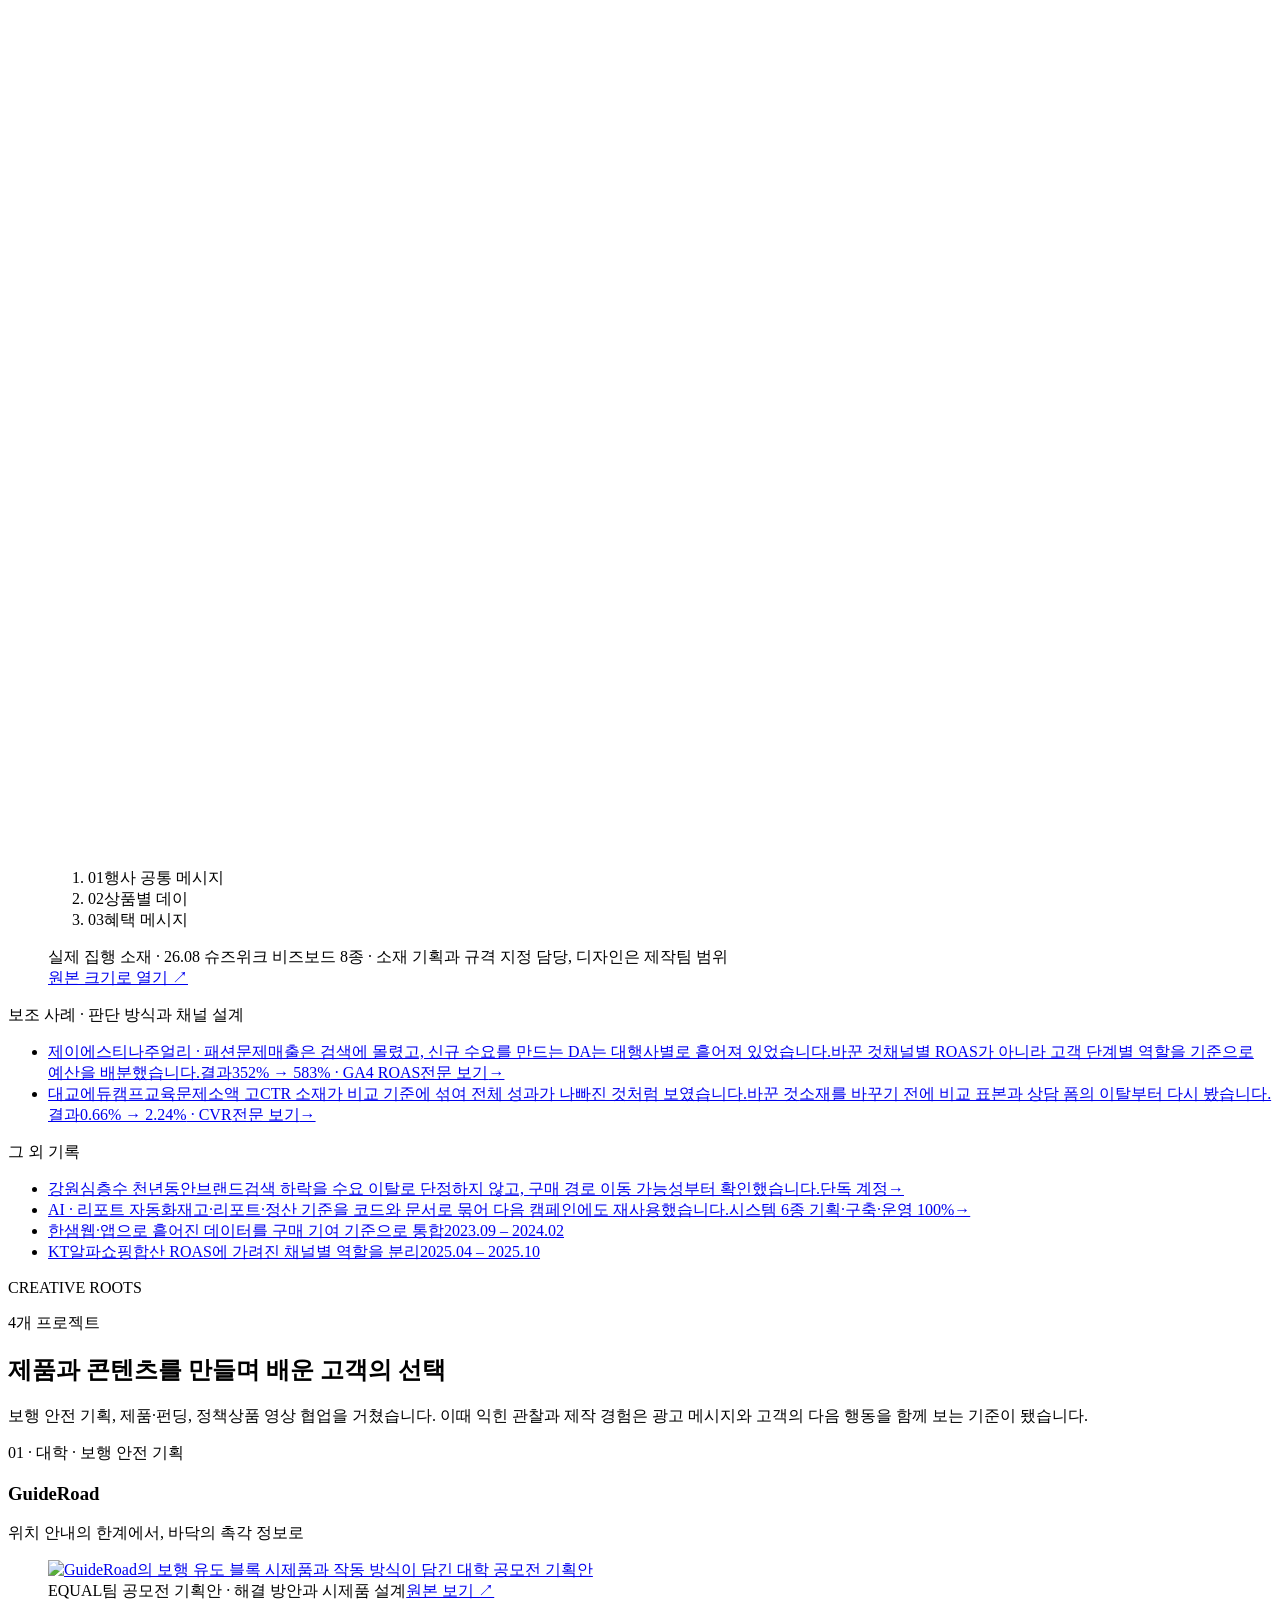
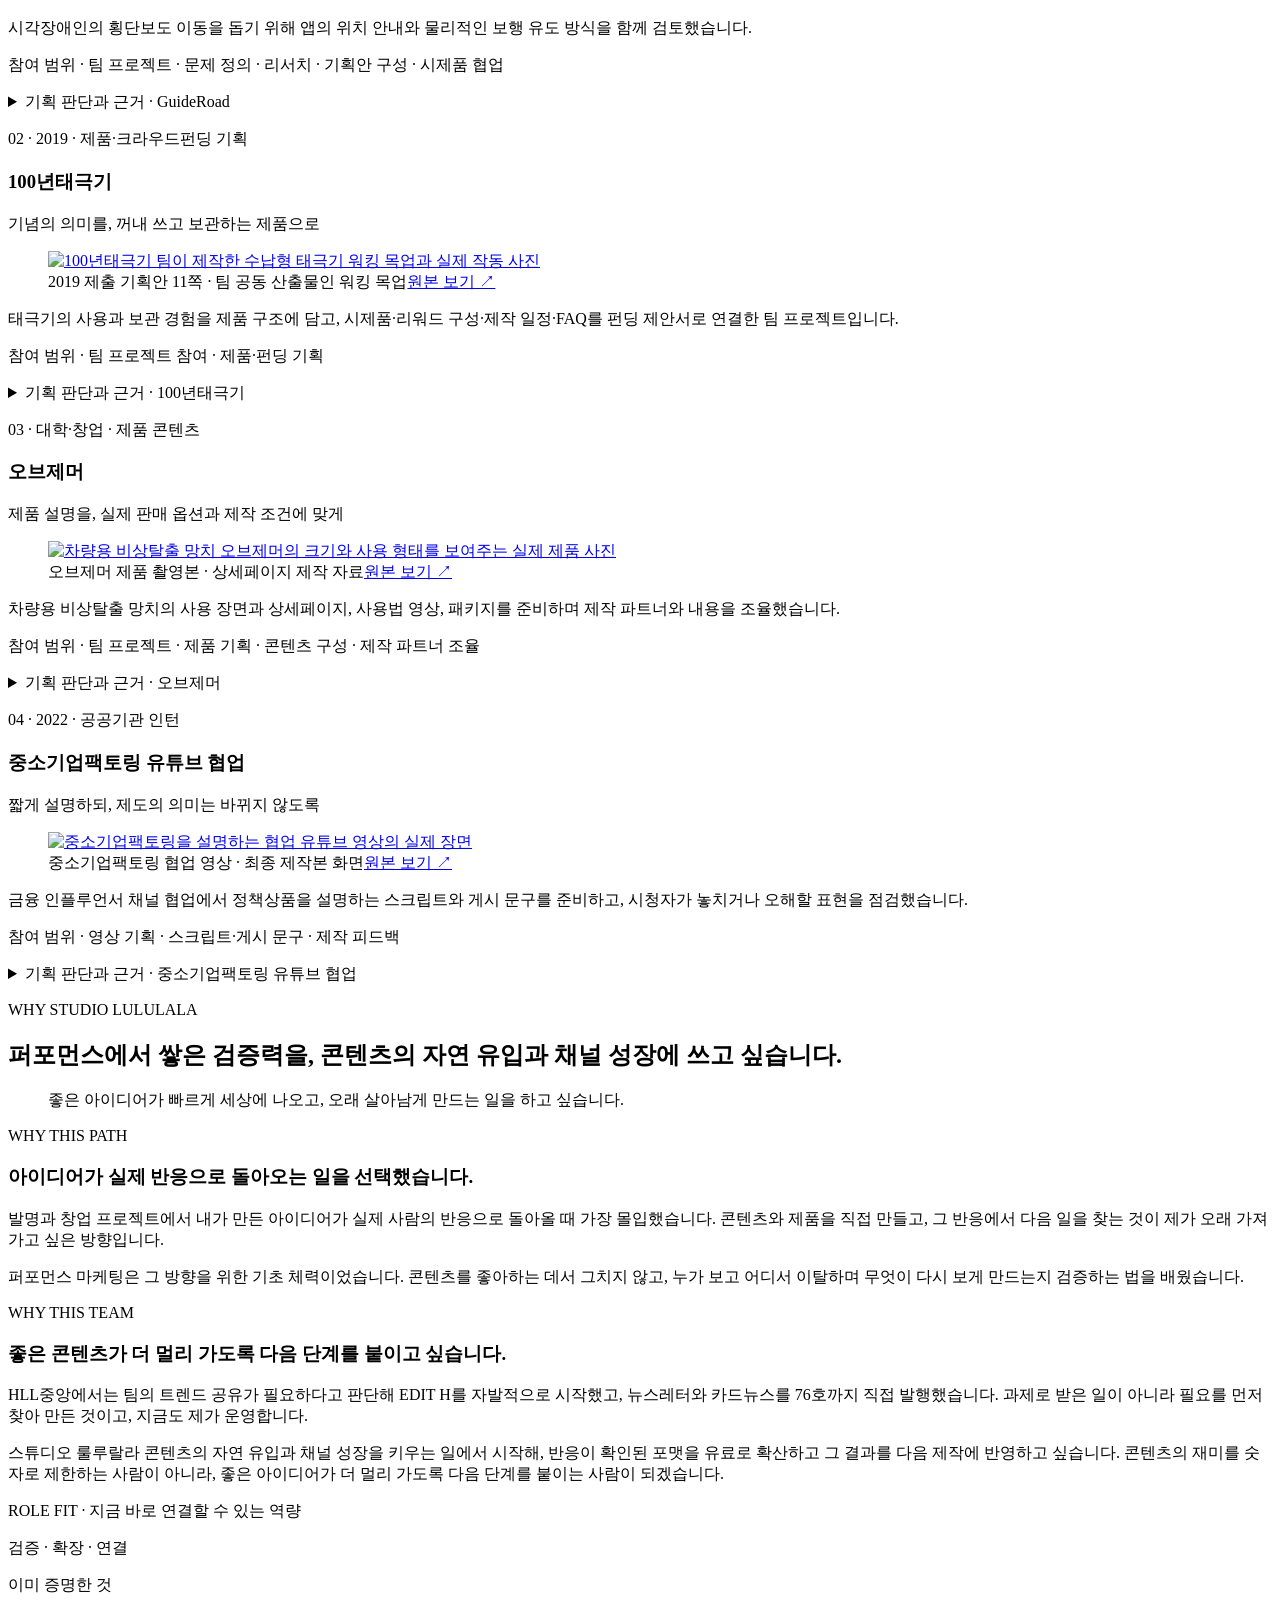
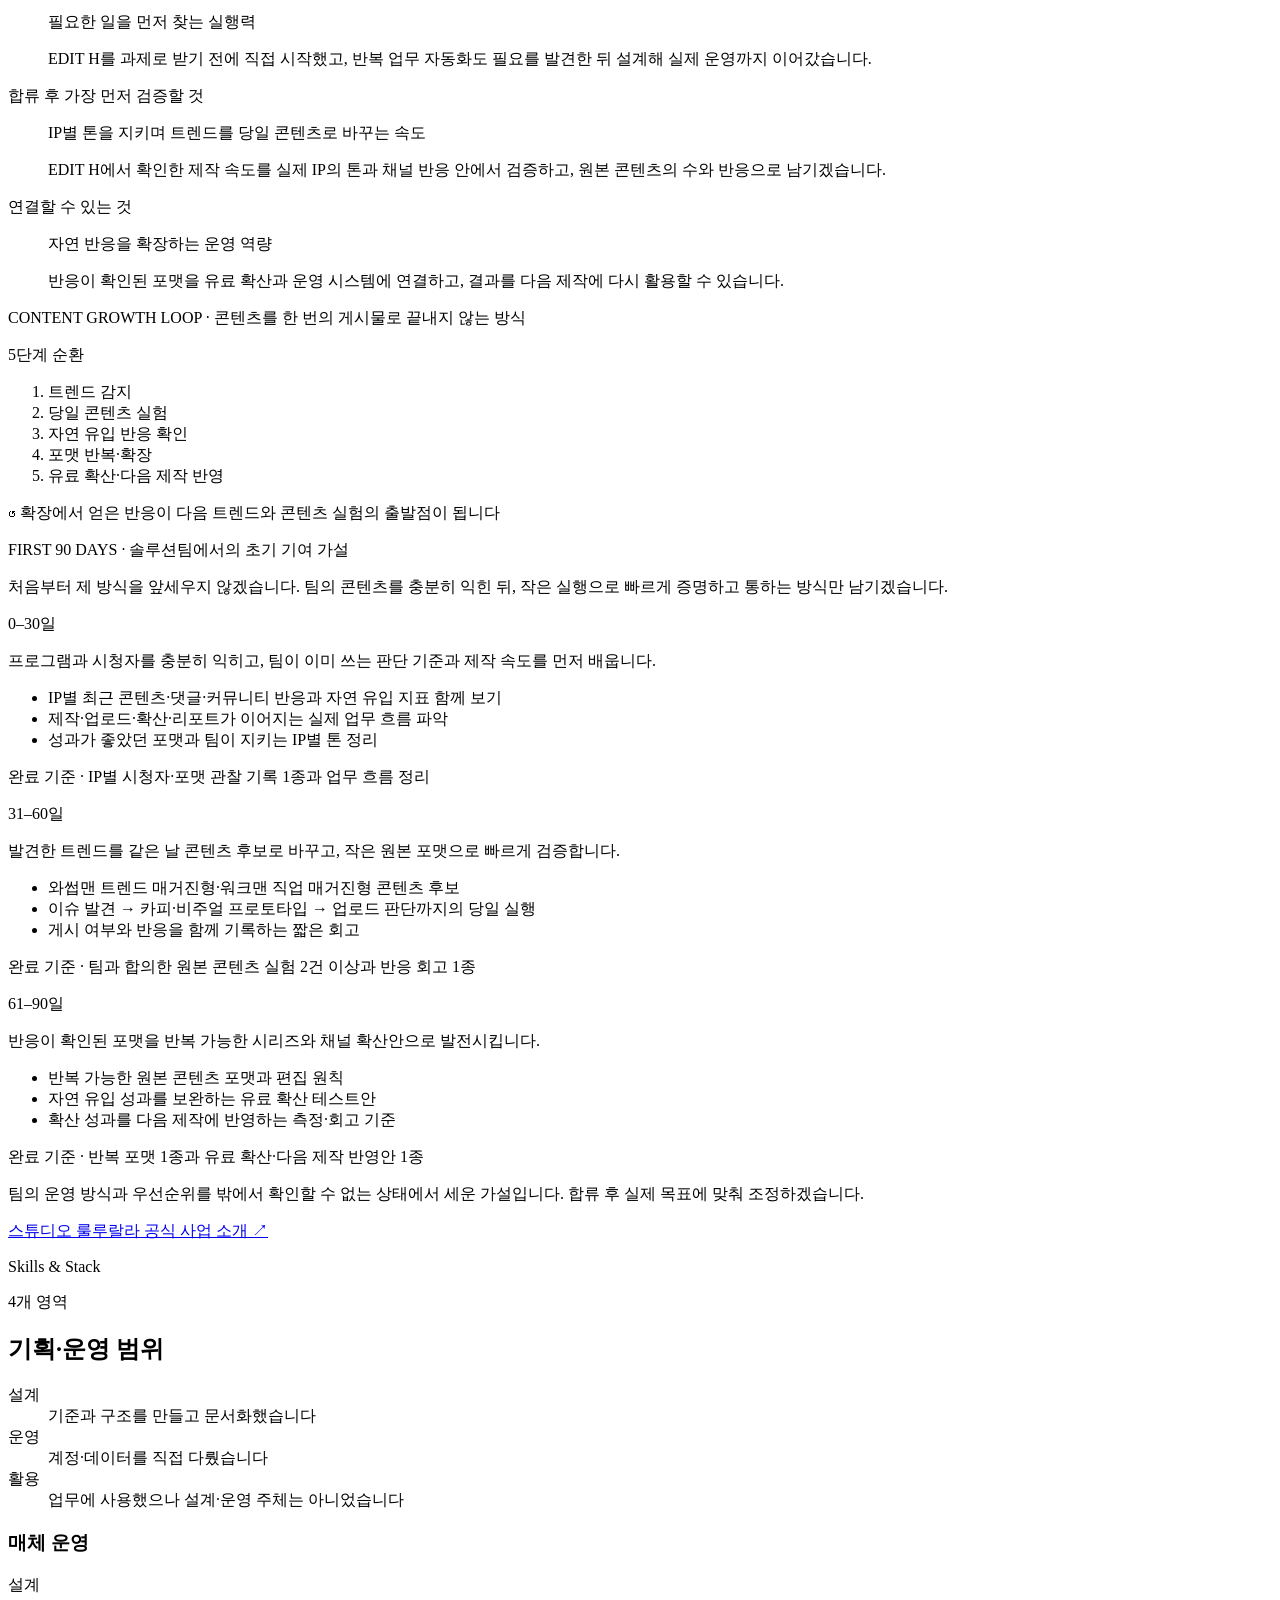
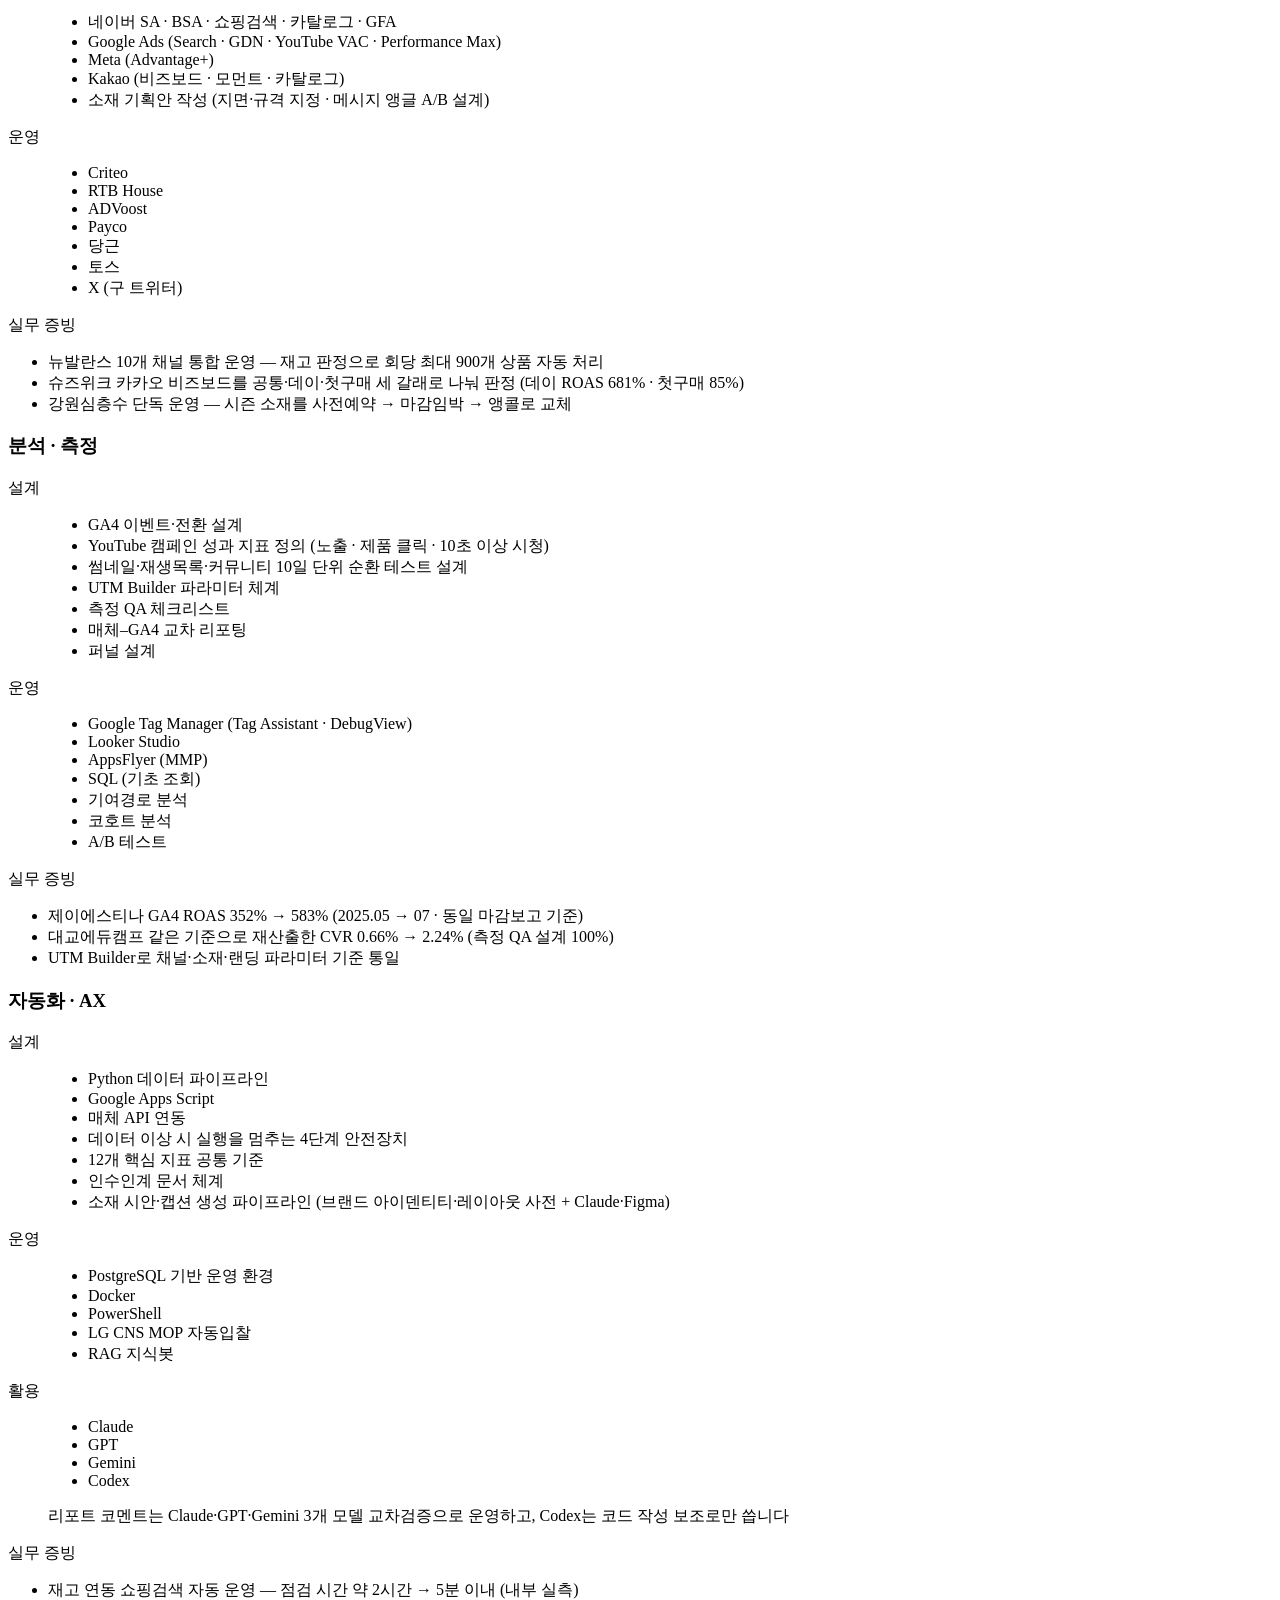
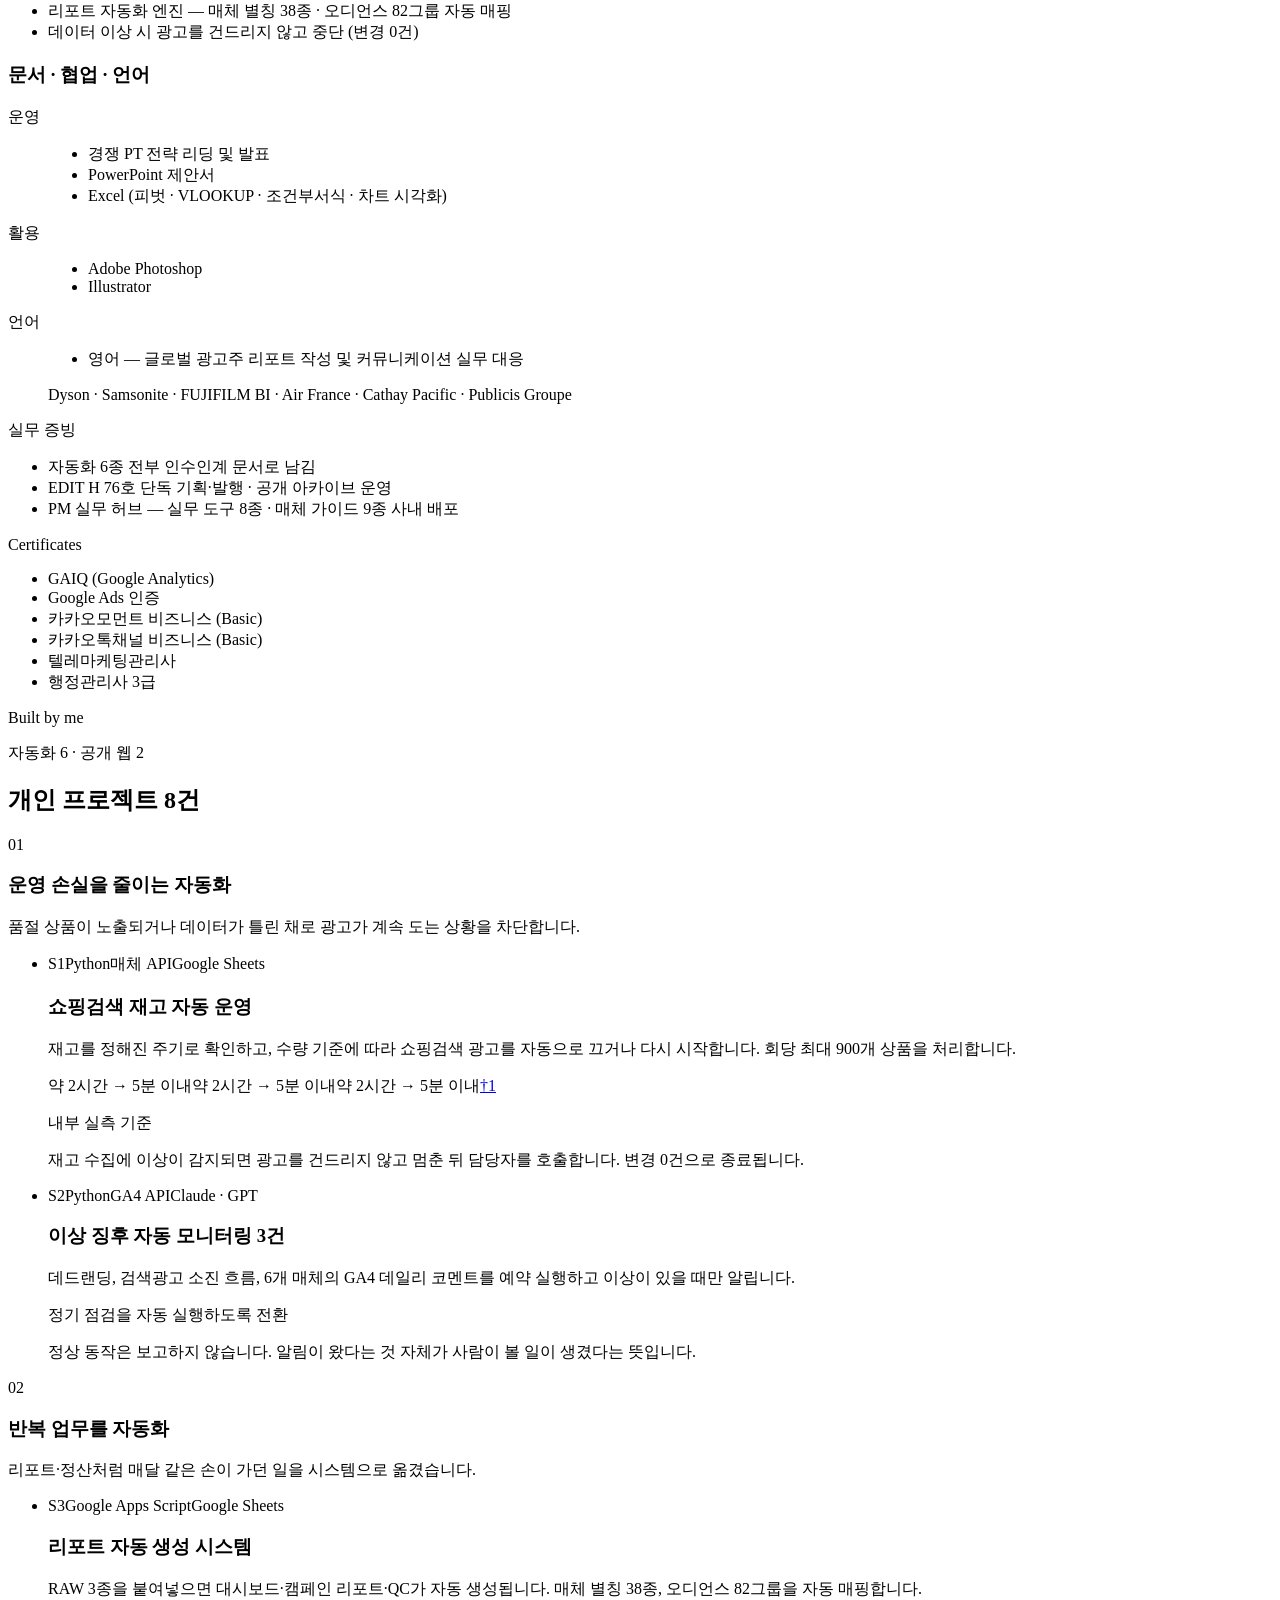
